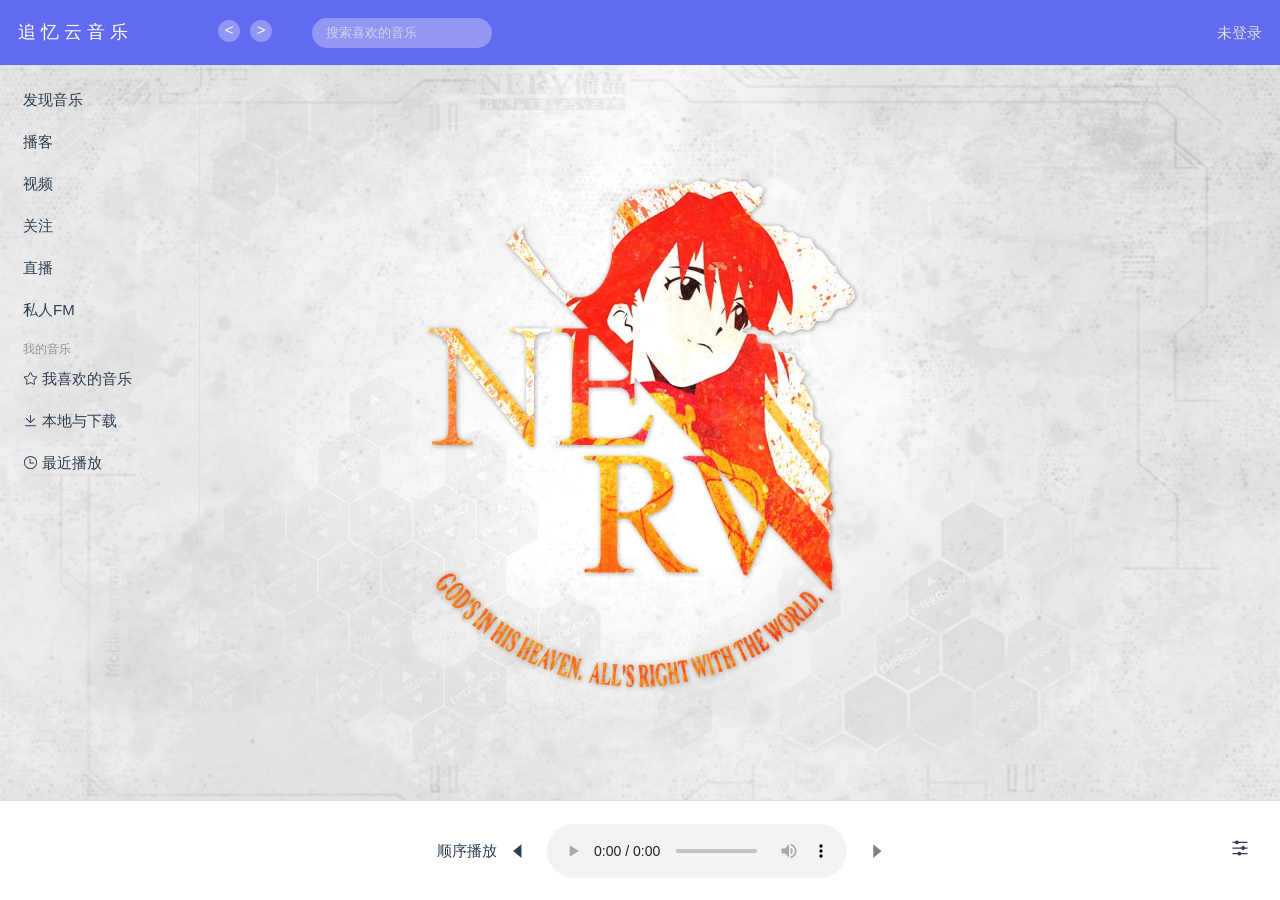
==== index.html @ d79515c3 "1234" ====
<!DOCTYPE html>
<html lang="en">
  <head>
    <meta charset="UTF-8">
    <link rel="icon" href="/favicon.ico">
    <meta name="viewport" content="width=device-width, initial-scale=1.0">
    <title>追忆云音乐</title>
    <script type="module" crossorigin src="./assets/index.6c8e39f6.js"></script>
    <link rel="stylesheet" href="./assets/index.aa2e1e93.css">
  </head>
  <body>
    <div id="app"></div>
    
  </body>
</html>
---- assets/index.aa2e1e93.css ----
@charset "UTF-8";:root{--el-color-white:#ffffff;--el-color-black:#000000;--el-color-primary-rgb:64,158,255;--el-color-success-rgb:103,194,58;--el-color-warning-rgb:230,162,60;--el-color-danger-rgb:245,108,108;--el-color-error-rgb:245,108,108;--el-color-info-rgb:144,147,153;--el-font-size-extra-large:20px;--el-font-size-large:18px;--el-font-size-medium:16px;--el-font-size-base:14px;--el-font-size-small:13px;--el-font-size-extra-small:12px;--el-font-family:"Helvetica Neue",Helvetica,"PingFang SC","Hiragino Sans GB","Microsoft YaHei","\5fae\8f6f\96c5\9ed1",Arial,sans-serif;--el-font-weight-primary:500;--el-font-line-height-primary:24px;--el-index-normal:1;--el-index-top:1000;--el-index-popper:2000;--el-border-radius-base:4px;--el-border-radius-small:2px;--el-border-radius-round:20px;--el-border-radius-circle:100%;--el-transition-duration:.3s;--el-transition-duration-fast:.2s;--el-transition-function-ease-in-out-bezier:cubic-bezier(.645, .045, .355, 1);--el-transition-function-fast-bezier:cubic-bezier(.23, 1, .32, 1);--el-transition-all:all var(--el-transition-duration) var(--el-transition-function-ease-in-out-bezier);--el-transition-fade:opacity var(--el-transition-duration) var(--el-transition-function-fast-bezier);--el-transition-md-fade:transform var(--el-transition-duration) var(--el-transition-function-fast-bezier),opacity var(--el-transition-duration) var(--el-transition-function-fast-bezier);--el-transition-fade-linear:opacity var(--el-transition-duration-fast) linear;--el-transition-border:border-color var(--el-transition-duration-fast) var(--el-transition-function-ease-in-out-bezier);--el-transition-box-shadow:box-shadow var(--el-transition-duration-fast) var(--el-transition-function-ease-in-out-bezier);--el-transition-color:color var(--el-transition-duration-fast) var(--el-transition-function-ease-in-out-bezier);--el-component-size-large:40px;--el-component-size:32px;--el-component-size-small:24px}:root{color-scheme:light;--el-color-white:#ffffff;--el-color-black:#000000;--el-color-primary:#409eff;--el-color-primary-light-3:#79bbff;--el-color-primary-light-5:#a0cfff;--el-color-primary-light-7:#c6e2ff;--el-color-primary-light-8:#d9ecff;--el-color-primary-light-9:#ecf5ff;--el-color-primary-dark-2:#337ecc;--el-color-success:#67c23a;--el-color-success-light-3:#95d475;--el-color-success-light-5:#b3e19d;--el-color-success-light-7:#d1edc4;--el-color-success-light-8:#e1f3d8;--el-color-success-light-9:#f0f9eb;--el-color-success-dark-2:#529b2e;--el-color-warning:#e6a23c;--el-color-warning-light-3:#eebe77;--el-color-warning-light-5:#f3d19e;--el-color-warning-light-7:#f8e3c5;--el-color-warning-light-8:#faecd8;--el-color-warning-light-9:#fdf6ec;--el-color-warning-dark-2:#b88230;--el-color-danger:#f56c6c;--el-color-danger-light-3:#f89898;--el-color-danger-light-5:#fab6b6;--el-color-danger-light-7:#fcd3d3;--el-color-danger-light-8:#fde2e2;--el-color-danger-light-9:#fef0f0;--el-color-danger-dark-2:#c45656;--el-color-error:#f56c6c;--el-color-error-light-3:#f89898;--el-color-error-light-5:#fab6b6;--el-color-error-light-7:#fcd3d3;--el-color-error-light-8:#fde2e2;--el-color-error-light-9:#fef0f0;--el-color-error-dark-2:#c45656;--el-color-info:#909399;--el-color-info-light-3:#b1b3b8;--el-color-info-light-5:#c8c9cc;--el-color-info-light-7:#dedfe0;--el-color-info-light-8:#e9e9eb;--el-color-info-light-9:#f4f4f5;--el-color-info-dark-2:#73767a;--el-bg-color:#ffffff;--el-bg-color-page:#f2f3f5;--el-bg-color-overlay:#ffffff;--el-text-color-primary:#303133;--el-text-color-regular:#606266;--el-text-color-secondary:#909399;--el-text-color-placeholder:#a8abb2;--el-text-color-disabled:#c0c4cc;--el-border-color:#dcdfe6;--el-border-color-light:#e4e7ed;--el-border-color-lighter:#ebeef5;--el-border-color-extra-light:#f2f6fc;--el-border-color-dark:#d4d7de;--el-border-color-darker:#cdd0d6;--el-fill-color:#f0f2f5;--el-fill-color-light:#f5f7fa;--el-fill-color-lighter:#fafafa;--el-fill-color-extra-light:#fafcff;--el-fill-color-dark:#ebedf0;--el-fill-color-darker:#e6e8eb;--el-fill-color-blank:#ffffff;--el-box-shadow:0px 12px 32px 4px rgba(0, 0, 0, .04),0px 8px 20px rgba(0, 0, 0, .08);--el-box-shadow-light:0px 0px 12px rgba(0, 0, 0, .12);--el-box-shadow-lighter:0px 0px 6px rgba(0, 0, 0, .12);--el-box-shadow-dark:0px 16px 48px 16px rgba(0, 0, 0, .08),0px 12px 32px rgba(0, 0, 0, .12),0px 8px 16px -8px rgba(0, 0, 0, .16);--el-disabled-bg-color:var(--el-fill-color-light);--el-disabled-text-color:var(--el-text-color-placeholder);--el-disabled-border-color:var(--el-border-color-light);--el-overlay-color:rgba(0, 0, 0, .8);--el-overlay-color-light:rgba(0, 0, 0, .7);--el-overlay-color-lighter:rgba(0, 0, 0, .5);--el-mask-color:rgba(255, 255, 255, .9);--el-mask-color-extra-light:rgba(255, 255, 255, .3);--el-border-width:1px;--el-border-style:solid;--el-border-color-hover:var(--el-text-color-disabled);--el-border:var(--el-border-width) var(--el-border-style) var(--el-border-color);--el-svg-monochrome-grey:var(--el-border-color)}.fade-in-linear-enter-active,.fade-in-linear-leave-active{transition:var(--el-transition-fade-linear)}.fade-in-linear-enter-from,.fade-in-linear-leave-to{opacity:0}.el-fade-in-linear-enter-active,.el-fade-in-linear-leave-active{transition:var(--el-transition-fade-linear)}.el-fade-in-linear-enter-from,.el-fade-in-linear-leave-to{opacity:0}.el-fade-in-enter-active,.el-fade-in-leave-active{transition:all var(--el-transition-duration) cubic-bezier(.55,0,.1,1)}.el-fade-in-enter-from,.el-fade-in-leave-active{opacity:0}.el-zoom-in-center-enter-active,.el-zoom-in-center-leave-active{transition:all var(--el-transition-duration) cubic-bezier(.55,0,.1,1)}.el-zoom-in-center-enter-from,.el-zoom-in-center-leave-active{opacity:0;transform:scaleX(0)}.el-zoom-in-top-enter-active,.el-zoom-in-top-leave-active{opacity:1;transform:scaleY(1);transition:var(--el-transition-md-fade);transform-origin:center top}.el-zoom-in-top-enter-active[data-popper-placement^=top],.el-zoom-in-top-leave-active[data-popper-placement^=top]{transform-origin:center bottom}.el-zoom-in-top-enter-from,.el-zoom-in-top-leave-active{opacity:0;transform:scaleY(0)}.el-zoom-in-bottom-enter-active,.el-zoom-in-bottom-leave-active{opacity:1;transform:scaleY(1);transition:var(--el-transition-md-fade);transform-origin:center bottom}.el-zoom-in-bottom-enter-from,.el-zoom-in-bottom-leave-active{opacity:0;transform:scaleY(0)}.el-zoom-in-left-enter-active,.el-zoom-in-left-leave-active{opacity:1;transform:scale(1);transition:var(--el-transition-md-fade);transform-origin:top left}.el-zoom-in-left-enter-from,.el-zoom-in-left-leave-active{opacity:0;transform:scale(.45)}.collapse-transition{transition:var(--el-transition-duration) height ease-in-out,var(--el-transition-duration) padding-top ease-in-out,var(--el-transition-duration) padding-bottom ease-in-out}.el-collapse-transition-enter-active,.el-collapse-transition-leave-active{transition:var(--el-transition-duration) max-height ease-in-out,var(--el-transition-duration) padding-top ease-in-out,var(--el-transition-duration) padding-bottom ease-in-out}.horizontal-collapse-transition{transition:var(--el-transition-duration) width ease-in-out,var(--el-transition-duration) padding-left ease-in-out,var(--el-transition-duration) padding-right ease-in-out}.el-list-enter-active,.el-list-leave-active{transition:all 1s}.el-list-enter-from,.el-list-leave-to{opacity:0;transform:translateY(-30px)}.el-list-leave-active{position:absolute!important}.el-opacity-transition{transition:opacity var(--el-transition-duration) cubic-bezier(.55,0,.1,1)}.el-icon-loading{-webkit-animation:rotating 2s linear infinite;animation:rotating 2s linear infinite}.el-icon--right{margin-left:5px}.el-icon--left{margin-right:5px}@-webkit-keyframes rotating{0%{transform:rotate(0)}to{transform:rotate(360deg)}}@keyframes rotating{0%{transform:rotate(0)}to{transform:rotate(360deg)}}.el-icon{--color:inherit;height:1em;width:1em;line-height:1em;display:inline-flex;justify-content:center;align-items:center;position:relative;fill:currentColor;color:var(--color);font-size:inherit}.el-icon.is-loading{-webkit-animation:rotating 2s linear infinite;animation:rotating 2s linear infinite}.el-icon svg{height:1em;width:1em}.el-affix--fixed{position:fixed}.el-alert{--el-alert-padding:8px 16px;--el-alert-border-radius-base:var(--el-border-radius-base);--el-alert-title-font-size:13px;--el-alert-description-font-size:12px;--el-alert-close-font-size:12px;--el-alert-close-customed-font-size:13px;--el-alert-icon-size:16px;--el-alert-icon-large-size:28px;width:100%;padding:var(--el-alert-padding);margin:0;box-sizing:border-box;border-radius:var(--el-alert-border-radius-base);position:relative;background-color:var(--el-color-white);overflow:hidden;opacity:1;display:flex;align-items:center;transition:opacity var(--el-transition-duration-fast)}.el-alert.is-light .el-alert__close-btn{color:var(--el-text-color-placeholder)}.el-alert.is-dark .el-alert__close-btn,.el-alert.is-dark .el-alert__description{color:var(--el-color-white)}.el-alert.is-center{justify-content:center}.el-alert--success{--el-alert-bg-color:var(--el-color-success-light-9)}.el-alert--success.is-light{background-color:var(--el-alert-bg-color);color:var(--el-color-success)}.el-alert--success.is-light .el-alert__description{color:var(--el-color-success)}.el-alert--success.is-dark{background-color:var(--el-color-success);color:var(--el-color-white)}.el-alert--info{--el-alert-bg-color:var(--el-color-info-light-9)}.el-alert--info.is-light{background-color:var(--el-alert-bg-color);color:var(--el-color-info)}.el-alert--info.is-light .el-alert__description{color:var(--el-color-info)}.el-alert--info.is-dark{background-color:var(--el-color-info);color:var(--el-color-white)}.el-alert--warning{--el-alert-bg-color:var(--el-color-warning-light-9)}.el-alert--warning.is-light{background-color:var(--el-alert-bg-color);color:var(--el-color-warning)}.el-alert--warning.is-light .el-alert__description{color:var(--el-color-warning)}.el-alert--warning.is-dark{background-color:var(--el-color-warning);color:var(--el-color-white)}.el-alert--error{--el-alert-bg-color:var(--el-color-error-light-9)}.el-alert--error.is-light{background-color:var(--el-alert-bg-color);color:var(--el-color-error)}.el-alert--error.is-light .el-alert__description{color:var(--el-color-error)}.el-alert--error.is-dark{background-color:var(--el-color-error);color:var(--el-color-white)}.el-alert__content{display:table-cell;padding:0 8px}.el-alert .el-alert__icon{font-size:var(--el-alert-icon-size);width:var(--el-alert-icon-size)}.el-alert .el-alert__icon.is-big{font-size:var(--el-alert-icon-large-size);width:var(--el-alert-icon-large-size)}.el-alert__title{font-size:var(--el-alert-title-font-size);line-height:18px;vertical-align:text-top}.el-alert__title.is-bold{font-weight:700}.el-alert .el-alert__description{font-size:var(--el-alert-description-font-size);margin:5px 0 0}.el-alert .el-alert__close-btn{font-size:var(--el-alert-close-font-size);opacity:1;position:absolute;top:12px;right:15px;cursor:pointer}.el-alert .el-alert__close-btn.is-customed{font-style:normal;font-size:var(--el-alert-close-customed-font-size);top:9px}.el-alert-fade-enter-from,.el-alert-fade-leave-active{opacity:0}.el-aside{overflow:auto;box-sizing:border-box;flex-shrink:0;width:var(--el-aside-width,300px)}.el-autocomplete{position:relative;display:inline-block}.el-autocomplete__popper.el-popper{background:var(--el-bg-color-overlay);border:1px solid var(--el-border-color-light);box-shadow:var(--el-box-shadow-light)}.el-autocomplete__popper.el-popper .el-popper__arrow:before{border:1px solid var(--el-border-color-light)}.el-autocomplete__popper.el-popper[data-popper-placement^=top] .el-popper__arrow:before{border-top-color:transparent;border-left-color:transparent}.el-autocomplete__popper.el-popper[data-popper-placement^=bottom] .el-popper__arrow:before{border-bottom-color:transparent;border-right-color:transparent}.el-autocomplete__popper.el-popper[data-popper-placement^=left] .el-popper__arrow:before{border-left-color:transparent;border-bottom-color:transparent}.el-autocomplete__popper.el-popper[data-popper-placement^=right] .el-popper__arrow:before{border-right-color:transparent;border-top-color:transparent}.el-autocomplete-suggestion{border-radius:var(--el-border-radius-base);box-sizing:border-box}.el-autocomplete-suggestion__wrap{max-height:280px;padding:10px 0;box-sizing:border-box}.el-autocomplete-suggestion__list{margin:0;padding:0}.el-autocomplete-suggestion li{padding:0 20px;margin:0;line-height:34px;cursor:pointer;color:var(--el-text-color-regular);font-size:var(--el-font-size-base);list-style:none;text-align:left;white-space:nowrap;overflow:hidden;text-overflow:ellipsis}.el-autocomplete-suggestion li:hover,.el-autocomplete-suggestion li.highlighted{background-color:var(--el-fill-color-light)}.el-autocomplete-suggestion li.divider{margin-top:6px;border-top:1px solid var(--el-color-black)}.el-autocomplete-suggestion li.divider:last-child{margin-bottom:-6px}.el-autocomplete-suggestion.is-loading li{text-align:center;height:100px;line-height:100px;font-size:20px;color:var(--el-text-color-secondary)}.el-autocomplete-suggestion.is-loading li:after{display:inline-block;content:"";height:100%;vertical-align:middle}.el-autocomplete-suggestion.is-loading li:hover{background-color:var(--el-bg-color-overlay)}.el-autocomplete-suggestion.is-loading .el-icon-loading{vertical-align:middle}.el-avatar{--el-avatar-text-color:var(--el-color-white);--el-avatar-bg-color:var(--el-text-color-disabled);--el-avatar-text-size:14px;--el-avatar-icon-size:18px;--el-avatar-border-radius:var(--el-border-radius-base);--el-avatar-size-large:56px;--el-avatar-size-small:24px;--el-avatar-size:40px;display:inline-flex;justify-content:center;align-items:center;box-sizing:border-box;text-align:center;overflow:hidden;color:var(--el-avatar-text-color);background:var(--el-avatar-bg-color);width:var(--el-avatar-size);height:var(--el-avatar-size);font-size:var(--el-avatar-text-size)}.el-avatar>img{display:block;height:100%}.el-avatar--circle{border-radius:50%}.el-avatar--square{border-radius:var(--el-avatar-border-radius)}.el-avatar--icon{font-size:var(--el-avatar-icon-size)}.el-avatar--small{--el-avatar-size:24px}.el-avatar--large{--el-avatar-size:56px}.el-backtop{--el-backtop-bg-color:var(--el-bg-color-overlay);--el-backtop-text-color:var(--el-color-primary);--el-backtop-hover-bg-color:var(--el-border-color-extra-light);position:fixed;background-color:var(--el-backtop-bg-color);width:40px;height:40px;border-radius:50%;color:var(--el-backtop-text-color);display:flex;align-items:center;justify-content:center;font-size:20px;box-shadow:var(--el-box-shadow-lighter);cursor:pointer;z-index:5}.el-backtop:hover{background-color:var(--el-backtop-hover-bg-color)}.el-backtop__icon{font-size:20px}.el-badge{--el-badge-bg-color:var(--el-color-danger);--el-badge-radius:10px;--el-badge-font-size:12px;--el-badge-padding:6px;--el-badge-size:18px;position:relative;vertical-align:middle;display:inline-block}.el-badge__content{background-color:var(--el-badge-bg-color);border-radius:var(--el-badge-radius);color:var(--el-color-white);display:inline-flex;justify-content:center;align-items:center;font-size:var(--el-badge-font-size);height:var(--el-badge-size);padding:0 var(--el-badge-padding);white-space:nowrap;border:1px solid var(--el-bg-color)}.el-badge__content.is-fixed{position:absolute;top:0;right:calc(1px + var(--el-badge-size)/ 2);transform:translateY(-50%) translate(100%)}.el-badge__content.is-fixed.is-dot{right:5px}.el-badge__content.is-dot{height:8px;width:8px;padding:0;right:0;border-radius:50%}.el-badge__content--primary{background-color:var(--el-color-primary)}.el-badge__content--success{background-color:var(--el-color-success)}.el-badge__content--warning{background-color:var(--el-color-warning)}.el-badge__content--info{background-color:var(--el-color-info)}.el-badge__content--danger{background-color:var(--el-color-danger)}.el-breadcrumb{font-size:14px;line-height:1}.el-breadcrumb:after,.el-breadcrumb:before{display:table;content:""}.el-breadcrumb:after{clear:both}.el-breadcrumb__separator{margin:0 9px;font-weight:700;color:var(--el-text-color-placeholder)}.el-breadcrumb__separator.el-icon{margin:0 6px;font-weight:400}.el-breadcrumb__separator.el-icon svg{vertical-align:middle}.el-breadcrumb__item{float:left;display:flex;align-items:center}.el-breadcrumb__inner{color:var(--el-text-color-regular)}.el-breadcrumb__inner a,.el-breadcrumb__inner.is-link{font-weight:700;text-decoration:none;transition:var(--el-transition-color);color:var(--el-text-color-primary)}.el-breadcrumb__inner a:hover,.el-breadcrumb__inner.is-link:hover{color:var(--el-color-primary);cursor:pointer}.el-breadcrumb__item:last-child .el-breadcrumb__inner,.el-breadcrumb__item:last-child .el-breadcrumb__inner a,.el-breadcrumb__item:last-child .el-breadcrumb__inner a:hover,.el-breadcrumb__item:last-child .el-breadcrumb__inner:hover{font-weight:400;color:var(--el-text-color-regular);cursor:text}.el-breadcrumb__item:last-child .el-breadcrumb__separator{display:none}.el-button-group{display:inline-block;vertical-align:middle}.el-button-group:after,.el-button-group:before{display:table;content:""}.el-button-group:after{clear:both}.el-button-group>.el-button{float:left;position:relative}.el-button-group>.el-button+.el-button{margin-left:0}.el-button-group>.el-button:first-child{border-top-right-radius:0;border-bottom-right-radius:0}.el-button-group>.el-button:last-child{border-top-left-radius:0;border-bottom-left-radius:0}.el-button-group>.el-button:first-child:last-child{border-top-right-radius:var(--el-border-radius-base);border-bottom-right-radius:var(--el-border-radius-base);border-top-left-radius:var(--el-border-radius-base);border-bottom-left-radius:var(--el-border-radius-base)}.el-button-group>.el-button:first-child:last-child.is-round{border-radius:var(--el-border-radius-round)}.el-button-group>.el-button:first-child:last-child.is-circle{border-radius:50%}.el-button-group>.el-button:not(:first-child):not(:last-child){border-radius:0}.el-button-group>.el-button:not(:last-child){margin-right:-1px}.el-button-group>.el-button:active,.el-button-group>.el-button:focus,.el-button-group>.el-button:hover{z-index:1}.el-button-group>.el-button.is-active{z-index:1}.el-button-group>.el-dropdown>.el-button{border-top-left-radius:0;border-bottom-left-radius:0;border-left-color:var(--el-button-divide-border-color)}.el-button-group .el-button--primary:first-child{border-right-color:var(--el-button-divide-border-color)}.el-button-group .el-button--primary:last-child{border-left-color:var(--el-button-divide-border-color)}.el-button-group .el-button--primary:not(:first-child):not(:last-child){border-left-color:var(--el-button-divide-border-color);border-right-color:var(--el-button-divide-border-color)}.el-button-group .el-button--success:first-child{border-right-color:var(--el-button-divide-border-color)}.el-button-group .el-button--success:last-child{border-left-color:var(--el-button-divide-border-color)}.el-button-group .el-button--success:not(:first-child):not(:last-child){border-left-color:var(--el-button-divide-border-color);border-right-color:var(--el-button-divide-border-color)}.el-button-group .el-button--warning:first-child{border-right-color:var(--el-button-divide-border-color)}.el-button-group .el-button--warning:last-child{border-left-color:var(--el-button-divide-border-color)}.el-button-group .el-button--warning:not(:first-child):not(:last-child){border-left-color:var(--el-button-divide-border-color);border-right-color:var(--el-button-divide-border-color)}.el-button-group .el-button--danger:first-child{border-right-color:var(--el-button-divide-border-color)}.el-button-group .el-button--danger:last-child{border-left-color:var(--el-button-divide-border-color)}.el-button-group .el-button--danger:not(:first-child):not(:last-child){border-left-color:var(--el-button-divide-border-color);border-right-color:var(--el-button-divide-border-color)}.el-button-group .el-button--info:first-child{border-right-color:var(--el-button-divide-border-color)}.el-button-group .el-button--info:last-child{border-left-color:var(--el-button-divide-border-color)}.el-button-group .el-button--info:not(:first-child):not(:last-child){border-left-color:var(--el-button-divide-border-color);border-right-color:var(--el-button-divide-border-color)}.el-button{--el-button-font-weight:var(--el-font-weight-primary);--el-button-border-color:var(--el-border-color);--el-button-bg-color:var(--el-fill-color-blank);--el-button-text-color:var(--el-text-color-regular);--el-button-disabled-text-color:var(--el-disabled-text-color);--el-button-disabled-bg-color:var(--el-fill-color-blank);--el-button-disabled-border-color:var(--el-border-color-light);--el-button-divide-border-color:rgba(255, 255, 255, .5);--el-button-hover-text-color:var(--el-color-primary);--el-button-hover-bg-color:var(--el-color-primary-light-9);--el-button-hover-border-color:var(--el-color-primary-light-7);--el-button-active-text-color:var(--el-button-hover-text-color);--el-button-active-border-color:var(--el-color-primary);--el-button-active-bg-color:var(--el-button-hover-bg-color);--el-button-outline-color:var(--el-color-primary-light-5);--el-button-hover-link-text-color:var(--el-color-info);--el-button-active-color:var(--el-text-color-primary)}.el-button{display:inline-flex;justify-content:center;align-items:center;line-height:1;height:32px;white-space:nowrap;cursor:pointer;color:var(--el-button-text-color);text-align:center;box-sizing:border-box;outline:0;transition:.1s;font-weight:var(--el-button-font-weight);-webkit-user-select:none;-moz-user-select:none;-ms-user-select:none;user-select:none;vertical-align:middle;-webkit-appearance:none;background-color:var(--el-button-bg-color);border:var(--el-border);border-color:var(--el-button-border-color);padding:8px 15px;font-size:var(--el-font-size-base);border-radius:var(--el-border-radius-base)}.el-button:focus,.el-button:hover{color:var(--el-button-hover-text-color);border-color:var(--el-button-hover-border-color);background-color:var(--el-button-hover-bg-color);outline:0}.el-button:active{color:var(--el-button-active-text-color);border-color:var(--el-button-active-border-color);background-color:var(--el-button-active-bg-color);outline:0}.el-button:focus-visible{outline:2px solid var(--el-button-outline-color);outline-offset:1px}.el-button>span{display:inline-flex;align-items:center}.el-button+.el-button{margin-left:12px}.el-button.is-round{padding:8px 15px}.el-button::-moz-focus-inner{border:0}.el-button [class*=el-icon]+span{margin-left:6px}.el-button [class*=el-icon] svg{vertical-align:bottom}.el-button.is-plain{--el-button-hover-text-color:var(--el-color-primary);--el-button-hover-bg-color:var(--el-fill-color-blank);--el-button-hover-border-color:var(--el-color-primary)}.el-button.is-active{color:var(--el-button-active-text-color);border-color:var(--el-button-active-border-color);background-color:var(--el-button-active-bg-color);outline:0}.el-button.is-disabled,.el-button.is-disabled:focus,.el-button.is-disabled:hover{color:var(--el-button-disabled-text-color);cursor:not-allowed;background-image:none;background-color:var(--el-button-disabled-bg-color);border-color:var(--el-button-disabled-border-color)}.el-button.is-loading{position:relative;pointer-events:none}.el-button.is-loading:before{z-index:1;pointer-events:none;content:"";position:absolute;left:-1px;top:-1px;right:-1px;bottom:-1px;border-radius:inherit;background-color:var(--el-mask-color-extra-light)}.el-button.is-round{border-radius:var(--el-border-radius-round)}.el-button.is-circle{border-radius:50%;padding:8px}.el-button.is-text{color:var(--el-button-text-color);border:0 solid transparent;background-color:transparent}.el-button.is-text.is-disabled{color:var(--el-button-disabled-text-color);background-color:transparent!important}.el-button.is-text:not(.is-disabled):focus,.el-button.is-text:not(.is-disabled):hover{background-color:var(--el-fill-color-light)}.el-button.is-text:not(.is-disabled):focus-visible{outline:2px solid var(--el-button-outline-color);outline-offset:1px}.el-button.is-text:not(.is-disabled):active{background-color:var(--el-fill-color)}.el-button.is-text:not(.is-disabled).is-has-bg{background-color:var(--el-fill-color-light)}.el-button.is-text:not(.is-disabled).is-has-bg:focus,.el-button.is-text:not(.is-disabled).is-has-bg:hover{background-color:var(--el-fill-color)}.el-button.is-text:not(.is-disabled).is-has-bg:active{background-color:var(--el-fill-color-dark)}.el-button__text--expand{letter-spacing:.3em;margin-right:-.3em}.el-button.is-link{border-color:transparent;color:var(--el-button-text-color);background:0 0;padding:2px;height:auto}.el-button.is-link:focus,.el-button.is-link:hover{color:var(--el-button-hover-link-text-color)}.el-button.is-link.is-disabled{color:var(--el-button-disabled-text-color);background-color:transparent!important;border-color:transparent!important}.el-button.is-link:not(.is-disabled):focus,.el-button.is-link:not(.is-disabled):hover{border-color:transparent;background-color:transparent}.el-button.is-link:not(.is-disabled):active{color:var(--el-button-active-color);border-color:transparent;background-color:transparent}.el-button--text{border-color:transparent;background:0 0;color:var(--el-color-primary);padding-left:0;padding-right:0}.el-button--text.is-disabled{color:var(--el-button-disabled-text-color);background-color:transparent!important;border-color:transparent!important}.el-button--text:not(.is-disabled):focus,.el-button--text:not(.is-disabled):hover{color:var(--el-color-primary-light-3);border-color:transparent;background-color:transparent}.el-button--text:not(.is-disabled):active{color:var(--el-color-primary-dark-2);border-color:transparent;background-color:transparent}.el-button__link--expand{letter-spacing:.3em;margin-right:-.3em}.el-button--primary{--el-button-text-color:var(--el-color-white);--el-button-bg-color:var(--el-color-primary);--el-button-border-color:var(--el-color-primary);--el-button-outline-color:var(--el-color-primary-light-5);--el-button-active-color:var(--el-color-primary-dark-2);--el-button-hover-text-color:var(--el-color-white);--el-button-hover-link-text-color:var(--el-color-primary-light-5);--el-button-hover-bg-color:var(--el-color-primary-light-3);--el-button-hover-border-color:var(--el-color-primary-light-3);--el-button-active-bg-color:var(--el-color-primary-dark-2);--el-button-active-border-color:var(--el-color-primary-dark-2);--el-button-disabled-text-color:var(--el-color-white);--el-button-disabled-bg-color:var(--el-color-primary-light-5);--el-button-disabled-border-color:var(--el-color-primary-light-5)}.el-button--primary.is-link,.el-button--primary.is-plain,.el-button--primary.is-text{--el-button-text-color:var(--el-color-primary);--el-button-bg-color:var(--el-color-primary-light-9);--el-button-border-color:var(--el-color-primary-light-5);--el-button-hover-text-color:var(--el-color-white);--el-button-hover-bg-color:var(--el-color-primary);--el-button-hover-border-color:var(--el-color-primary);--el-button-active-text-color:var(--el-color-white)}.el-button--primary.is-link.is-disabled,.el-button--primary.is-link.is-disabled:active,.el-button--primary.is-link.is-disabled:focus,.el-button--primary.is-link.is-disabled:hover,.el-button--primary.is-plain.is-disabled,.el-button--primary.is-plain.is-disabled:active,.el-button--primary.is-plain.is-disabled:focus,.el-button--primary.is-plain.is-disabled:hover,.el-button--primary.is-text.is-disabled,.el-button--primary.is-text.is-disabled:active,.el-button--primary.is-text.is-disabled:focus,.el-button--primary.is-text.is-disabled:hover{color:var(--el-color-primary-light-5);background-color:var(--el-color-primary-light-9);border-color:var(--el-color-primary-light-8)}.el-button--success{--el-button-text-color:var(--el-color-white);--el-button-bg-color:var(--el-color-success);--el-button-border-color:var(--el-color-success);--el-button-outline-color:var(--el-color-success-light-5);--el-button-active-color:var(--el-color-success-dark-2);--el-button-hover-text-color:var(--el-color-white);--el-button-hover-link-text-color:var(--el-color-success-light-5);--el-button-hover-bg-color:var(--el-color-success-light-3);--el-button-hover-border-color:var(--el-color-success-light-3);--el-button-active-bg-color:var(--el-color-success-dark-2);--el-button-active-border-color:var(--el-color-success-dark-2);--el-button-disabled-text-color:var(--el-color-white);--el-button-disabled-bg-color:var(--el-color-success-light-5);--el-button-disabled-border-color:var(--el-color-success-light-5)}.el-button--success.is-link,.el-button--success.is-plain,.el-button--success.is-text{--el-button-text-color:var(--el-color-success);--el-button-bg-color:var(--el-color-success-light-9);--el-button-border-color:var(--el-color-success-light-5);--el-button-hover-text-color:var(--el-color-white);--el-button-hover-bg-color:var(--el-color-success);--el-button-hover-border-color:var(--el-color-success);--el-button-active-text-color:var(--el-color-white)}.el-button--success.is-link.is-disabled,.el-button--success.is-link.is-disabled:active,.el-button--success.is-link.is-disabled:focus,.el-button--success.is-link.is-disabled:hover,.el-button--success.is-plain.is-disabled,.el-button--success.is-plain.is-disabled:active,.el-button--success.is-plain.is-disabled:focus,.el-button--success.is-plain.is-disabled:hover,.el-button--success.is-text.is-disabled,.el-button--success.is-text.is-disabled:active,.el-button--success.is-text.is-disabled:focus,.el-button--success.is-text.is-disabled:hover{color:var(--el-color-success-light-5);background-color:var(--el-color-success-light-9);border-color:var(--el-color-success-light-8)}.el-button--warning{--el-button-text-color:var(--el-color-white);--el-button-bg-color:var(--el-color-warning);--el-button-border-color:var(--el-color-warning);--el-button-outline-color:var(--el-color-warning-light-5);--el-button-active-color:var(--el-color-warning-dark-2);--el-button-hover-text-color:var(--el-color-white);--el-button-hover-link-text-color:var(--el-color-warning-light-5);--el-button-hover-bg-color:var(--el-color-warning-light-3);--el-button-hover-border-color:var(--el-color-warning-light-3);--el-button-active-bg-color:var(--el-color-warning-dark-2);--el-button-active-border-color:var(--el-color-warning-dark-2);--el-button-disabled-text-color:var(--el-color-white);--el-button-disabled-bg-color:var(--el-color-warning-light-5);--el-button-disabled-border-color:var(--el-color-warning-light-5)}.el-button--warning.is-link,.el-button--warning.is-plain,.el-button--warning.is-text{--el-button-text-color:var(--el-color-warning);--el-button-bg-color:var(--el-color-warning-light-9);--el-button-border-color:var(--el-color-warning-light-5);--el-button-hover-text-color:var(--el-color-white);--el-button-hover-bg-color:var(--el-color-warning);--el-button-hover-border-color:var(--el-color-warning);--el-button-active-text-color:var(--el-color-white)}.el-button--warning.is-link.is-disabled,.el-button--warning.is-link.is-disabled:active,.el-button--warning.is-link.is-disabled:focus,.el-button--warning.is-link.is-disabled:hover,.el-button--warning.is-plain.is-disabled,.el-button--warning.is-plain.is-disabled:active,.el-button--warning.is-plain.is-disabled:focus,.el-button--warning.is-plain.is-disabled:hover,.el-button--warning.is-text.is-disabled,.el-button--warning.is-text.is-disabled:active,.el-button--warning.is-text.is-disabled:focus,.el-button--warning.is-text.is-disabled:hover{color:var(--el-color-warning-light-5);background-color:var(--el-color-warning-light-9);border-color:var(--el-color-warning-light-8)}.el-button--danger{--el-button-text-color:var(--el-color-white);--el-button-bg-color:var(--el-color-danger);--el-button-border-color:var(--el-color-danger);--el-button-outline-color:var(--el-color-danger-light-5);--el-button-active-color:var(--el-color-danger-dark-2);--el-button-hover-text-color:var(--el-color-white);--el-button-hover-link-text-color:var(--el-color-danger-light-5);--el-button-hover-bg-color:var(--el-color-danger-light-3);--el-button-hover-border-color:var(--el-color-danger-light-3);--el-button-active-bg-color:var(--el-color-danger-dark-2);--el-button-active-border-color:var(--el-color-danger-dark-2);--el-button-disabled-text-color:var(--el-color-white);--el-button-disabled-bg-color:var(--el-color-danger-light-5);--el-button-disabled-border-color:var(--el-color-danger-light-5)}.el-button--danger.is-link,.el-button--danger.is-plain,.el-button--danger.is-text{--el-button-text-color:var(--el-color-danger);--el-button-bg-color:var(--el-color-danger-light-9);--el-button-border-color:var(--el-color-danger-light-5);--el-button-hover-text-color:var(--el-color-white);--el-button-hover-bg-color:var(--el-color-danger);--el-button-hover-border-color:var(--el-color-danger);--el-button-active-text-color:var(--el-color-white)}.el-button--danger.is-link.is-disabled,.el-button--danger.is-link.is-disabled:active,.el-button--danger.is-link.is-disabled:focus,.el-button--danger.is-link.is-disabled:hover,.el-button--danger.is-plain.is-disabled,.el-button--danger.is-plain.is-disabled:active,.el-button--danger.is-plain.is-disabled:focus,.el-button--danger.is-plain.is-disabled:hover,.el-button--danger.is-text.is-disabled,.el-button--danger.is-text.is-disabled:active,.el-button--danger.is-text.is-disabled:focus,.el-button--danger.is-text.is-disabled:hover{color:var(--el-color-danger-light-5);background-color:var(--el-color-danger-light-9);border-color:var(--el-color-danger-light-8)}.el-button--info{--el-button-text-color:var(--el-color-white);--el-button-bg-color:var(--el-color-info);--el-button-border-color:var(--el-color-info);--el-button-outline-color:var(--el-color-info-light-5);--el-button-active-color:var(--el-color-info-dark-2);--el-button-hover-text-color:var(--el-color-white);--el-button-hover-link-text-color:var(--el-color-info-light-5);--el-button-hover-bg-color:var(--el-color-info-light-3);--el-button-hover-border-color:var(--el-color-info-light-3);--el-button-active-bg-color:var(--el-color-info-dark-2);--el-button-active-border-color:var(--el-color-info-dark-2);--el-button-disabled-text-color:var(--el-color-white);--el-button-disabled-bg-color:var(--el-color-info-light-5);--el-button-disabled-border-color:var(--el-color-info-light-5)}.el-button--info.is-link,.el-button--info.is-plain,.el-button--info.is-text{--el-button-text-color:var(--el-color-info);--el-button-bg-color:var(--el-color-info-light-9);--el-button-border-color:var(--el-color-info-light-5);--el-button-hover-text-color:var(--el-color-white);--el-button-hover-bg-color:var(--el-color-info);--el-button-hover-border-color:var(--el-color-info);--el-button-active-text-color:var(--el-color-white)}.el-button--info.is-link.is-disabled,.el-button--info.is-link.is-disabled:active,.el-button--info.is-link.is-disabled:focus,.el-button--info.is-link.is-disabled:hover,.el-button--info.is-plain.is-disabled,.el-button--info.is-plain.is-disabled:active,.el-button--info.is-plain.is-disabled:focus,.el-button--info.is-plain.is-disabled:hover,.el-button--info.is-text.is-disabled,.el-button--info.is-text.is-disabled:active,.el-button--info.is-text.is-disabled:focus,.el-button--info.is-text.is-disabled:hover{color:var(--el-color-info-light-5);background-color:var(--el-color-info-light-9);border-color:var(--el-color-info-light-8)}.el-button--large{--el-button-size:40px;height:var(--el-button-size);padding:12px 19px;font-size:var(--el-font-size-base);border-radius:var(--el-border-radius-base)}.el-button--large [class*=el-icon]+span{margin-left:8px}.el-button--large.is-round{padding:12px 19px}.el-button--large.is-circle{width:var(--el-button-size);padding:12px}.el-button--small{--el-button-size:24px;height:var(--el-button-size);padding:5px 11px;font-size:12px;border-radius:calc(var(--el-border-radius-base) - 1px)}.el-button--small [class*=el-icon]+span{margin-left:4px}.el-button--small.is-round{padding:5px 11px}.el-button--small.is-circle{width:var(--el-button-size);padding:5px}.el-calendar{--el-calendar-border:var(--el-table-border, 1px solid var(--el-border-color-lighter));--el-calendar-header-border-bottom:var(--el-calendar-border);--el-calendar-selected-bg-color:var(--el-color-primary-light-9);--el-calendar-cell-width:85px;background-color:var(--el-fill-color-blank)}.el-calendar__header{display:flex;justify-content:space-between;padding:12px 20px;border-bottom:var(--el-calendar-header-border-bottom)}.el-calendar__title{color:var(--el-text-color);align-self:center}.el-calendar__body{padding:12px 20px 35px}.el-calendar-table{table-layout:fixed;width:100%}.el-calendar-table thead th{padding:12px 0;color:var(--el-text-color-regular);font-weight:400}.el-calendar-table:not(.is-range) td.next,.el-calendar-table:not(.is-range) td.prev{color:var(--el-text-color-placeholder)}.el-calendar-table td{border-bottom:var(--el-calendar-border);border-right:var(--el-calendar-border);vertical-align:top;transition:background-color var(--el-transition-duration-fast) ease}.el-calendar-table td.is-selected{background-color:var(--el-calendar-selected-bg-color)}.el-calendar-table td.is-today{color:var(--el-color-primary)}.el-calendar-table tr:first-child td{border-top:var(--el-calendar-border)}.el-calendar-table tr td:first-child{border-left:var(--el-calendar-border)}.el-calendar-table tr.el-calendar-table__row--hide-border td{border-top:none}.el-calendar-table .el-calendar-day{box-sizing:border-box;padding:8px;height:var(--el-calendar-cell-width)}.el-calendar-table .el-calendar-day:hover{cursor:pointer;background-color:var(--el-calendar-selected-bg-color)}.el-card{--el-card-border-color:var(--el-border-color-light);--el-card-border-radius:4px;--el-card-padding:20px;--el-card-bg-color:var(--el-fill-color-blank)}.el-card{border-radius:var(--el-card-border-radius);border:1px solid var(--el-card-border-color);background-color:var(--el-card-bg-color);overflow:hidden;color:var(--el-text-color-primary);transition:var(--el-transition-duration)}.el-card.is-always-shadow{box-shadow:var(--el-box-shadow-light)}.el-card.is-hover-shadow:focus,.el-card.is-hover-shadow:hover{box-shadow:var(--el-box-shadow-light)}.el-card__header{padding:calc(var(--el-card-padding) - 2px) var(--el-card-padding);border-bottom:1px solid var(--el-card-border-color);box-sizing:border-box}.el-card__body{padding:var(--el-card-padding)}.el-carousel__item{position:absolute;top:0;left:0;width:100%;height:100%;display:inline-block;overflow:hidden;z-index:calc(var(--el-index-normal) - 1)}.el-carousel__item.is-active{z-index:calc(var(--el-index-normal) - 1)}.el-carousel__item.is-animating{transition:transform .4s ease-in-out}.el-carousel__item--card{width:50%;transition:transform .4s ease-in-out}.el-carousel__item--card.is-in-stage{cursor:pointer;z-index:var(--el-index-normal)}.el-carousel__item--card.is-in-stage.is-hover .el-carousel__mask,.el-carousel__item--card.is-in-stage:hover .el-carousel__mask{opacity:.12}.el-carousel__item--card.is-active{z-index:calc(var(--el-index-normal) + 1)}.el-carousel__mask{position:absolute;width:100%;height:100%;top:0;left:0;background-color:var(--el-color-white);opacity:.24;transition:var(--el-transition-duration-fast)}.el-carousel{--el-carousel-arrow-font-size:12px;--el-carousel-arrow-size:36px;--el-carousel-arrow-background:rgba(31, 45, 61, .11);--el-carousel-arrow-hover-background:rgba(31, 45, 61, .23);--el-carousel-indicator-width:30px;--el-carousel-indicator-height:2px;--el-carousel-indicator-padding-horizontal:4px;--el-carousel-indicator-padding-vertical:12px;--el-carousel-indicator-out-color:var(--el-border-color-hover);position:relative}.el-carousel--horizontal{overflow-x:hidden}.el-carousel--vertical{overflow-y:hidden}.el-carousel__container{position:relative;height:300px}.el-carousel__arrow{border:none;outline:0;padding:0;margin:0;height:var(--el-carousel-arrow-size);width:var(--el-carousel-arrow-size);cursor:pointer;transition:var(--el-transition-duration);border-radius:50%;background-color:var(--el-carousel-arrow-background);color:#fff;position:absolute;top:50%;z-index:10;transform:translateY(-50%);text-align:center;font-size:var(--el-carousel-arrow-font-size);display:inline-flex;justify-content:center;align-items:center}.el-carousel__arrow--left{left:16px}.el-carousel__arrow--right{right:16px}.el-carousel__arrow:hover{background-color:var(--el-carousel-arrow-hover-background)}.el-carousel__arrow i{cursor:pointer}.el-carousel__indicators{position:absolute;list-style:none;margin:0;padding:0;z-index:calc(var(--el-index-normal) + 1)}.el-carousel__indicators--horizontal{bottom:0;left:50%;transform:translate(-50%)}.el-carousel__indicators--vertical{right:0;top:50%;transform:translateY(-50%)}.el-carousel__indicators--outside{bottom:calc(var(--el-carousel-indicator-height) + var(--el-carousel-indicator-padding-vertical) * 2);text-align:center;position:static;transform:none}.el-carousel__indicators--outside .el-carousel__indicator:hover button{opacity:.64}.el-carousel__indicators--outside button{background-color:var(--el-carousel-indicator-out-color);opacity:.24}.el-carousel__indicators--labels{left:0;right:0;transform:none;text-align:center}.el-carousel__indicators--labels .el-carousel__button{height:auto;width:auto;padding:2px 18px;font-size:12px}.el-carousel__indicators--labels .el-carousel__indicator{padding:6px 4px}.el-carousel__indicator{background-color:transparent;cursor:pointer}.el-carousel__indicator:hover button{opacity:.72}.el-carousel__indicator--horizontal{display:inline-block;padding:var(--el-carousel-indicator-padding-vertical) var(--el-carousel-indicator-padding-horizontal)}.el-carousel__indicator--vertical{padding:var(--el-carousel-indicator-padding-horizontal) var(--el-carousel-indicator-padding-vertical)}.el-carousel__indicator--vertical .el-carousel__button{width:var(--el-carousel-indicator-height);height:calc(var(--el-carousel-indicator-width)/ 2)}.el-carousel__indicator.is-active button{opacity:1}.el-carousel__button{display:block;opacity:.48;width:var(--el-carousel-indicator-width);height:var(--el-carousel-indicator-height);background-color:#fff;border:none;outline:0;padding:0;margin:0;cursor:pointer;transition:var(--el-transition-duration)}.carousel-arrow-left-enter-from,.carousel-arrow-left-leave-active{transform:translateY(-50%) translate(-10px);opacity:0}.carousel-arrow-right-enter-from,.carousel-arrow-right-leave-active{transform:translateY(-50%) translate(10px);opacity:0}.el-cascader-panel{--el-cascader-menu-text-color:var(--el-text-color-regular);--el-cascader-menu-selected-text-color:var(--el-color-primary);--el-cascader-menu-fill:var(--el-bg-color-overlay);--el-cascader-menu-font-size:var(--el-font-size-base);--el-cascader-menu-radius:var(--el-border-radius-base);--el-cascader-menu-border:solid 1px var(--el-border-color-light);--el-cascader-menu-shadow:var(--el-box-shadow-light);--el-cascader-node-background-hover:var(--el-fill-color-light);--el-cascader-node-color-disabled:var(--el-text-color-placeholder);--el-cascader-color-empty:var(--el-text-color-placeholder);--el-cascader-tag-background:var(--el-fill-color)}.el-cascader-panel{display:flex;border-radius:var(--el-cascader-menu-radius);font-size:var(--el-cascader-menu-font-size)}.el-cascader-panel.is-bordered{border:var(--el-cascader-menu-border);border-radius:var(--el-cascader-menu-radius)}.el-cascader-menu{min-width:180px;box-sizing:border-box;color:var(--el-cascader-menu-text-color);border-right:var(--el-cascader-menu-border)}.el-cascader-menu:last-child{border-right:none}.el-cascader-menu:last-child .el-cascader-node{padding-right:20px}.el-cascader-menu__wrap.el-scrollbar__wrap{height:204px}.el-cascader-menu__list{position:relative;min-height:100%;margin:0;padding:6px 0;list-style:none;box-sizing:border-box}.el-cascader-menu__hover-zone{position:absolute;top:0;left:0;width:100%;height:100%;pointer-events:none}.el-cascader-menu__empty-text{position:absolute;top:50%;left:50%;transform:translate(-50%,-50%);display:flex;align-items:center;color:var(--el-cascader-color-empty)}.el-cascader-menu__empty-text .is-loading{margin-right:2px}.el-cascader-node{position:relative;display:flex;align-items:center;padding:0 30px 0 20px;height:34px;line-height:34px;outline:0}.el-cascader-node.is-selectable.in-active-path{color:var(--el-cascader-menu-text-color)}.el-cascader-node.in-active-path,.el-cascader-node.is-active,.el-cascader-node.is-selectable.in-checked-path{color:var(--el-cascader-menu-selected-text-color);font-weight:700}.el-cascader-node:not(.is-disabled){cursor:pointer}.el-cascader-node:not(.is-disabled):focus,.el-cascader-node:not(.is-disabled):hover{background:var(--el-cascader-node-background-hover)}.el-cascader-node.is-disabled{color:var(--el-cascader-node-color-disabled);cursor:not-allowed}.el-cascader-node__prefix{position:absolute;left:10px}.el-cascader-node__postfix{position:absolute;right:10px}.el-cascader-node__label{flex:1;text-align:left;padding:0 8px;white-space:nowrap;overflow:hidden;text-overflow:ellipsis}.el-cascader-node>.el-checkbox{margin-right:0}.el-cascader-node>.el-radio{margin-right:0}.el-cascader-node>.el-radio .el-radio__label{padding-left:0}.el-cascader{--el-cascader-menu-text-color:var(--el-text-color-regular);--el-cascader-menu-selected-text-color:var(--el-color-primary);--el-cascader-menu-fill:var(--el-bg-color-overlay);--el-cascader-menu-font-size:var(--el-font-size-base);--el-cascader-menu-radius:var(--el-border-radius-base);--el-cascader-menu-border:solid 1px var(--el-border-color-light);--el-cascader-menu-shadow:var(--el-box-shadow-light);--el-cascader-node-background-hover:var(--el-fill-color-light);--el-cascader-node-color-disabled:var(--el-text-color-placeholder);--el-cascader-color-empty:var(--el-text-color-placeholder);--el-cascader-tag-background:var(--el-fill-color);display:inline-block;vertical-align:middle;position:relative;font-size:var(--el-font-size-base);line-height:32px;outline:0}.el-cascader:not(.is-disabled):hover .el-input__wrapper{cursor:pointer;box-shadow:0 0 0 1px var(--el-input-hover-border-color) inset}.el-cascader .el-input{display:flex;cursor:pointer}.el-cascader .el-input .el-input__inner{text-overflow:ellipsis;cursor:pointer}.el-cascader .el-input .el-input__inner::-moz-selection{outline:0}.el-cascader .el-input .el-input__inner::selection{outline:0}.el-cascader .el-input .el-input__suffix-inner .el-icon{height:calc(100% - 2px)}.el-cascader .el-input .el-input__suffix-inner .el-icon svg{vertical-align:middle}.el-cascader .el-input .icon-arrow-down{transition:transform var(--el-transition-duration);font-size:14px}.el-cascader .el-input .icon-arrow-down.is-reverse{transform:rotate(180deg)}.el-cascader .el-input .icon-circle-close:hover{color:var(--el-input-clear-hover-color,var(--el-text-color-secondary))}.el-cascader .el-input.is-focus .el-input__wrapper{box-shadow:0 0 0 1px var(--el-input-focus-border-color,var(--el-color-primary)) inset}.el-cascader--large{font-size:14px;line-height:40px}.el-cascader--small{font-size:12px;line-height:24px}.el-cascader.is-disabled .el-cascader__label{z-index:calc(var(--el-index-normal) + 1);color:var(--el-disabled-text-color)}.el-cascader__dropdown{--el-cascader-menu-text-color:var(--el-text-color-regular);--el-cascader-menu-selected-text-color:var(--el-color-primary);--el-cascader-menu-fill:var(--el-bg-color-overlay);--el-cascader-menu-font-size:var(--el-font-size-base);--el-cascader-menu-radius:var(--el-border-radius-base);--el-cascader-menu-border:solid 1px var(--el-border-color-light);--el-cascader-menu-shadow:var(--el-box-shadow-light);--el-cascader-node-background-hover:var(--el-fill-color-light);--el-cascader-node-color-disabled:var(--el-text-color-placeholder);--el-cascader-color-empty:var(--el-text-color-placeholder);--el-cascader-tag-background:var(--el-fill-color)}.el-cascader__dropdown{font-size:var(--el-cascader-menu-font-size);border-radius:var(--el-cascader-menu-radius)}.el-cascader__dropdown.el-popper{background:var(--el-cascader-menu-fill);border:var(--el-cascader-menu-border);box-shadow:var(--el-cascader-menu-shadow)}.el-cascader__dropdown.el-popper .el-popper__arrow:before{border:var(--el-cascader-menu-border)}.el-cascader__dropdown.el-popper[data-popper-placement^=top] .el-popper__arrow:before{border-top-color:transparent;border-left-color:transparent}.el-cascader__dropdown.el-popper[data-popper-placement^=bottom] .el-popper__arrow:before{border-bottom-color:transparent;border-right-color:transparent}.el-cascader__dropdown.el-popper[data-popper-placement^=left] .el-popper__arrow:before{border-left-color:transparent;border-bottom-color:transparent}.el-cascader__dropdown.el-popper[data-popper-placement^=right] .el-popper__arrow:before{border-right-color:transparent;border-top-color:transparent}.el-cascader__dropdown.el-popper{box-shadow:var(--el-cascader-menu-shadow)}.el-cascader__tags{position:absolute;left:0;right:30px;top:50%;transform:translateY(-50%);display:flex;flex-wrap:wrap;line-height:normal;text-align:left;box-sizing:border-box}.el-cascader__tags .el-tag{display:inline-flex;align-items:center;max-width:100%;margin:2px 0 2px 6px;text-overflow:ellipsis;background:var(--el-cascader-tag-background)}.el-cascader__tags .el-tag:not(.is-hit){border-color:transparent}.el-cascader__tags .el-tag>span{flex:1;overflow:hidden;text-overflow:ellipsis}.el-cascader__tags .el-tag .el-icon-close{flex:none;background-color:var(--el-text-color-placeholder);color:var(--el-color-white)}.el-cascader__tags .el-tag .el-icon-close:hover{background-color:var(--el-text-color-secondary)}.el-cascader__collapse-tags{white-space:normal;z-index:var(--el-index-normal);display:flex;align-items:center;flex-wrap:wrap}.el-cascader__collapse-tag{line-height:inherit;height:inherit;display:flex}.el-cascader__suggestion-panel{border-radius:var(--el-cascader-menu-radius)}.el-cascader__suggestion-list{max-height:204px;margin:0;padding:6px 0;font-size:var(--el-font-size-base);color:var(--el-cascader-menu-text-color);text-align:center}.el-cascader__suggestion-item{display:flex;justify-content:space-between;align-items:center;height:34px;padding:0 15px;text-align:left;outline:0;cursor:pointer}.el-cascader__suggestion-item:focus,.el-cascader__suggestion-item:hover{background:var(--el-cascader-node-background-hover)}.el-cascader__suggestion-item.is-checked{color:var(--el-cascader-menu-selected-text-color);font-weight:700}.el-cascader__suggestion-item>span{margin-right:10px}.el-cascader__empty-text{margin:10px 0;color:var(--el-cascader-color-empty)}.el-cascader__search-input{flex:1;height:24px;min-width:60px;margin:2px 0 2px 11px;padding:0;color:var(--el-cascader-menu-text-color);border:none;outline:0;box-sizing:border-box;background:0 0}.el-cascader__search-input::-moz-placeholder{color:transparent}.el-cascader__search-input:-ms-input-placeholder{color:transparent}.el-cascader__search-input::placeholder{color:transparent}.el-check-tag{background-color:var(--el-color-info-light-9);border-radius:var(--el-border-radius-base);color:var(--el-color-info);cursor:pointer;display:inline-block;font-size:var(--el-font-size-base);line-height:var(--el-font-size-base);padding:7px 15px;transition:var(--el-transition-all);font-weight:700}.el-check-tag:hover{background-color:var(--el-color-info-light-7)}.el-check-tag.is-checked{background-color:var(--el-color-primary-light-8);color:var(--el-color-primary)}.el-check-tag.is-checked:hover{background-color:var(--el-color-primary-light-7)}.el-checkbox-button{--el-checkbox-button-checked-bg-color:var(--el-color-primary);--el-checkbox-button-checked-text-color:var(--el-color-white);--el-checkbox-button-checked-border-color:var(--el-color-primary)}.el-checkbox-button{position:relative;display:inline-block}.el-checkbox-button__inner{display:inline-block;line-height:1;font-weight:var(--el-checkbox-font-weight);white-space:nowrap;vertical-align:middle;cursor:pointer;background:var(--el-button-bg-color,var(--el-fill-color-blank));border:var(--el-border);border-left:0;color:var(--el-button-text-color,var(--el-text-color-regular));-webkit-appearance:none;text-align:center;box-sizing:border-box;outline:0;margin:0;position:relative;transition:var(--el-transition-all);-webkit-user-select:none;-moz-user-select:none;-ms-user-select:none;user-select:none;padding:8px 15px;font-size:var(--el-font-size-base);border-radius:0}.el-checkbox-button__inner.is-round{padding:8px 15px}.el-checkbox-button__inner:hover{color:var(--el-color-primary)}.el-checkbox-button__inner [class*=el-icon-]{line-height:.9}.el-checkbox-button__inner [class*=el-icon-]+span{margin-left:5px}.el-checkbox-button__original{opacity:0;outline:0;position:absolute;margin:0;z-index:-1}.el-checkbox-button.is-checked .el-checkbox-button__inner{color:var(--el-checkbox-button-checked-text-color);background-color:var(--el-checkbox-button-checked-bg-color);border-color:var(--el-checkbox-button-checked-border-color);box-shadow:-1px 0 0 0 var(--el-color-primary-light-7)}.el-checkbox-button.is-checked:first-child .el-checkbox-button__inner{border-left-color:var(--el-checkbox-button-checked-border-color)}.el-checkbox-button.is-disabled .el-checkbox-button__inner{color:var(--el-disabled-text-color);cursor:not-allowed;background-image:none;background-color:var(--el-button-disabled-bg-color,var(--el-fill-color-blank));border-color:var(--el-button-disabled-border-color,var(--el-border-color-light));box-shadow:none}.el-checkbox-button.is-disabled:first-child .el-checkbox-button__inner{border-left-color:var(--el-button-disabled-border-color,var(--el-border-color-light))}.el-checkbox-button:first-child .el-checkbox-button__inner{border-left:var(--el-border);border-top-left-radius:var(--el-border-radius-base);border-bottom-left-radius:var(--el-border-radius-base);box-shadow:none!important}.el-checkbox-button.is-focus .el-checkbox-button__inner{border-color:var(--el-checkbox-button-checked-border-color)}.el-checkbox-button:last-child .el-checkbox-button__inner{border-top-right-radius:var(--el-border-radius-base);border-bottom-right-radius:var(--el-border-radius-base)}.el-checkbox-button--large .el-checkbox-button__inner{padding:12px 19px;font-size:var(--el-font-size-base);border-radius:0}.el-checkbox-button--large .el-checkbox-button__inner.is-round{padding:12px 19px}.el-checkbox-button--small .el-checkbox-button__inner{padding:5px 11px;font-size:12px;border-radius:0}.el-checkbox-button--small .el-checkbox-button__inner.is-round{padding:5px 11px}.el-checkbox-group{font-size:0;line-height:0}.el-checkbox{--el-checkbox-font-size:14px;--el-checkbox-font-weight:var(--el-font-weight-primary);--el-checkbox-text-color:var(--el-text-color-regular);--el-checkbox-input-height:14px;--el-checkbox-input-width:14px;--el-checkbox-border-radius:var(--el-border-radius-small);--el-checkbox-bg-color:var(--el-fill-color-blank);--el-checkbox-input-border:var(--el-border);--el-checkbox-disabled-border-color:var(--el-border-color);--el-checkbox-disabled-input-fill:var(--el-fill-color-light);--el-checkbox-disabled-icon-color:var(--el-text-color-placeholder);--el-checkbox-disabled-checked-input-fill:var(--el-border-color-extra-light);--el-checkbox-disabled-checked-input-border-color:var(--el-border-color);--el-checkbox-disabled-checked-icon-color:var(--el-text-color-placeholder);--el-checkbox-checked-text-color:var(--el-color-primary);--el-checkbox-checked-input-border-color:var(--el-color-primary);--el-checkbox-checked-bg-color:var(--el-color-primary);--el-checkbox-checked-icon-color:var(--el-color-white);--el-checkbox-input-border-color-hover:var(--el-color-primary)}.el-checkbox{color:var(--el-checkbox-text-color);font-weight:var(--el-checkbox-font-weight);font-size:var(--el-font-size-base);position:relative;cursor:pointer;display:inline-flex;align-items:center;white-space:nowrap;-webkit-user-select:none;-moz-user-select:none;-ms-user-select:none;user-select:none;margin-right:30px;height:32px}.el-checkbox.is-bordered{padding:0 15px 0 9px;border-radius:var(--el-border-radius-base);border:var(--el-border);box-sizing:border-box}.el-checkbox.is-bordered.is-checked{border-color:var(--el-color-primary)}.el-checkbox.is-bordered.is-disabled{border-color:var(--el-border-color-lighter);cursor:not-allowed}.el-checkbox.is-bordered.el-checkbox--large{padding:0 19px 0 11px;border-radius:var(--el-border-radius-base)}.el-checkbox.is-bordered.el-checkbox--large .el-checkbox__label{font-size:var(--el-font-size-base)}.el-checkbox.is-bordered.el-checkbox--large .el-checkbox__inner{height:14px;width:14px}.el-checkbox.is-bordered.el-checkbox--small{padding:0 11px 0 7px;border-radius:calc(var(--el-border-radius-base) - 1px)}.el-checkbox.is-bordered.el-checkbox--small .el-checkbox__label{font-size:12px}.el-checkbox.is-bordered.el-checkbox--small .el-checkbox__inner{height:12px;width:12px}.el-checkbox.is-bordered.el-checkbox--small .el-checkbox__inner:after{height:6px;width:2px}.el-checkbox input:focus-visible+.el-checkbox__inner{outline:2px solid var(--el-checkbox-input-border-color-hover);outline-offset:1px;border-radius:var(--el-checkbox-border-radius)}.el-checkbox__input{white-space:nowrap;cursor:pointer;outline:0;display:inline-flex;position:relative}.el-checkbox__input.is-disabled .el-checkbox__inner{background-color:var(--el-checkbox-disabled-input-fill);border-color:var(--el-checkbox-disabled-border-color);cursor:not-allowed}.el-checkbox__input.is-disabled .el-checkbox__inner:after{cursor:not-allowed;border-color:var(--el-checkbox-disabled-icon-color)}.el-checkbox__input.is-disabled .el-checkbox__inner+.el-checkbox__label{cursor:not-allowed}.el-checkbox__input.is-disabled.is-checked .el-checkbox__inner{background-color:var(--el-checkbox-disabled-checked-input-fill);border-color:var(--el-checkbox-disabled-checked-input-border-color)}.el-checkbox__input.is-disabled.is-checked .el-checkbox__inner:after{border-color:var(--el-checkbox-disabled-checked-icon-color)}.el-checkbox__input.is-disabled.is-indeterminate .el-checkbox__inner{background-color:var(--el-checkbox-disabled-checked-input-fill);border-color:var(--el-checkbox-disabled-checked-input-border-color)}.el-checkbox__input.is-disabled.is-indeterminate .el-checkbox__inner:before{background-color:var(--el-checkbox-disabled-checked-icon-color);border-color:var(--el-checkbox-disabled-checked-icon-color)}.el-checkbox__input.is-disabled+span.el-checkbox__label{color:var(--el-disabled-text-color);cursor:not-allowed}.el-checkbox__input.is-checked .el-checkbox__inner{background-color:var(--el-checkbox-checked-bg-color);border-color:var(--el-checkbox-checked-input-border-color)}.el-checkbox__input.is-checked .el-checkbox__inner:after{transform:rotate(45deg) scaleY(1)}.el-checkbox__input.is-checked+.el-checkbox__label{color:var(--el-checkbox-checked-text-color)}.el-checkbox__input.is-focus:not(.is-checked) .el-checkbox__original:not(:focus-visible){border-color:var(--el-checkbox-input-border-color-hover)}.el-checkbox__input.is-indeterminate .el-checkbox__inner{background-color:var(--el-checkbox-checked-bg-color);border-color:var(--el-checkbox-checked-input-border-color)}.el-checkbox__input.is-indeterminate .el-checkbox__inner:before{content:"";position:absolute;display:block;background-color:var(--el-checkbox-checked-icon-color);height:2px;transform:scale(.5);left:0;right:0;top:5px}.el-checkbox__input.is-indeterminate .el-checkbox__inner:after{display:none}.el-checkbox__inner{display:inline-block;position:relative;border:var(--el-checkbox-input-border);border-radius:var(--el-checkbox-border-radius);box-sizing:border-box;width:var(--el-checkbox-input-width);height:var(--el-checkbox-input-height);background-color:var(--el-checkbox-bg-color);z-index:var(--el-index-normal);transition:border-color .25s cubic-bezier(.71,-.46,.29,1.46),background-color .25s cubic-bezier(.71,-.46,.29,1.46),outline .25s cubic-bezier(.71,-.46,.29,1.46)}.el-checkbox__inner:hover{border-color:var(--el-checkbox-input-border-color-hover)}.el-checkbox__inner:after{box-sizing:content-box;content:"";border:1px solid var(--el-checkbox-checked-icon-color);border-left:0;border-top:0;height:7px;left:4px;position:absolute;top:1px;transform:rotate(45deg) scaleY(0);width:3px;transition:transform .15s ease-in 50ms;transform-origin:center}.el-checkbox__original{opacity:0;outline:0;position:absolute;margin:0;width:0;height:0;z-index:-1}.el-checkbox__label{display:inline-block;padding-left:8px;line-height:1;font-size:var(--el-checkbox-font-size)}.el-checkbox.el-checkbox--large{height:40px}.el-checkbox.el-checkbox--large .el-checkbox__label{font-size:14px}.el-checkbox.el-checkbox--large .el-checkbox__inner{width:14px;height:14px}.el-checkbox.el-checkbox--small{height:24px}.el-checkbox.el-checkbox--small .el-checkbox__label{font-size:12px}.el-checkbox.el-checkbox--small .el-checkbox__inner{width:12px;height:12px}.el-checkbox.el-checkbox--small .el-checkbox__input.is-indeterminate .el-checkbox__inner:before{top:4px}.el-checkbox.el-checkbox--small .el-checkbox__inner:after{width:2px;height:6px}.el-checkbox:last-of-type{margin-right:0}[class*=el-col-]{box-sizing:border-box}[class*=el-col-].is-guttered{display:block;min-height:1px}.el-col-0,.el-col-0.is-guttered{display:none}.el-col-0{max-width:0%;flex:0 0 0%}.el-col-offset-0{margin-left:0}.el-col-pull-0{position:relative;right:0}.el-col-push-0{position:relative;left:0}.el-col-1{max-width:4.1666666667%;flex:0 0 4.1666666667%}.el-col-offset-1{margin-left:4.1666666667%}.el-col-pull-1{position:relative;right:4.1666666667%}.el-col-push-1{position:relative;left:4.1666666667%}.el-col-2{max-width:8.3333333333%;flex:0 0 8.3333333333%}.el-col-offset-2{margin-left:8.3333333333%}.el-col-pull-2{position:relative;right:8.3333333333%}.el-col-push-2{position:relative;left:8.3333333333%}.el-col-3{max-width:12.5%;flex:0 0 12.5%}.el-col-offset-3{margin-left:12.5%}.el-col-pull-3{position:relative;right:12.5%}.el-col-push-3{position:relative;left:12.5%}.el-col-4{max-width:16.6666666667%;flex:0 0 16.6666666667%}.el-col-offset-4{margin-left:16.6666666667%}.el-col-pull-4{position:relative;right:16.6666666667%}.el-col-push-4{position:relative;left:16.6666666667%}.el-col-5{max-width:20.8333333333%;flex:0 0 20.8333333333%}.el-col-offset-5{margin-left:20.8333333333%}.el-col-pull-5{position:relative;right:20.8333333333%}.el-col-push-5{position:relative;left:20.8333333333%}.el-col-6{max-width:25%;flex:0 0 25%}.el-col-offset-6{margin-left:25%}.el-col-pull-6{position:relative;right:25%}.el-col-push-6{position:relative;left:25%}.el-col-7{max-width:29.1666666667%;flex:0 0 29.1666666667%}.el-col-offset-7{margin-left:29.1666666667%}.el-col-pull-7{position:relative;right:29.1666666667%}.el-col-push-7{position:relative;left:29.1666666667%}.el-col-8{max-width:33.3333333333%;flex:0 0 33.3333333333%}.el-col-offset-8{margin-left:33.3333333333%}.el-col-pull-8{position:relative;right:33.3333333333%}.el-col-push-8{position:relative;left:33.3333333333%}.el-col-9{max-width:37.5%;flex:0 0 37.5%}.el-col-offset-9{margin-left:37.5%}.el-col-pull-9{position:relative;right:37.5%}.el-col-push-9{position:relative;left:37.5%}.el-col-10{max-width:41.6666666667%;flex:0 0 41.6666666667%}.el-col-offset-10{margin-left:41.6666666667%}.el-col-pull-10{position:relative;right:41.6666666667%}.el-col-push-10{position:relative;left:41.6666666667%}.el-col-11{max-width:45.8333333333%;flex:0 0 45.8333333333%}.el-col-offset-11{margin-left:45.8333333333%}.el-col-pull-11{position:relative;right:45.8333333333%}.el-col-push-11{position:relative;left:45.8333333333%}.el-col-12{max-width:50%;flex:0 0 50%}.el-col-offset-12{margin-left:50%}.el-col-pull-12{position:relative;right:50%}.el-col-push-12{position:relative;left:50%}.el-col-13{max-width:54.1666666667%;flex:0 0 54.1666666667%}.el-col-offset-13{margin-left:54.1666666667%}.el-col-pull-13{position:relative;right:54.1666666667%}.el-col-push-13{position:relative;left:54.1666666667%}.el-col-14{max-width:58.3333333333%;flex:0 0 58.3333333333%}.el-col-offset-14{margin-left:58.3333333333%}.el-col-pull-14{position:relative;right:58.3333333333%}.el-col-push-14{position:relative;left:58.3333333333%}.el-col-15{max-width:62.5%;flex:0 0 62.5%}.el-col-offset-15{margin-left:62.5%}.el-col-pull-15{position:relative;right:62.5%}.el-col-push-15{position:relative;left:62.5%}.el-col-16{max-width:66.6666666667%;flex:0 0 66.6666666667%}.el-col-offset-16{margin-left:66.6666666667%}.el-col-pull-16{position:relative;right:66.6666666667%}.el-col-push-16{position:relative;left:66.6666666667%}.el-col-17{max-width:70.8333333333%;flex:0 0 70.8333333333%}.el-col-offset-17{margin-left:70.8333333333%}.el-col-pull-17{position:relative;right:70.8333333333%}.el-col-push-17{position:relative;left:70.8333333333%}.el-col-18{max-width:75%;flex:0 0 75%}.el-col-offset-18{margin-left:75%}.el-col-pull-18{position:relative;right:75%}.el-col-push-18{position:relative;left:75%}.el-col-19{max-width:79.1666666667%;flex:0 0 79.1666666667%}.el-col-offset-19{margin-left:79.1666666667%}.el-col-pull-19{position:relative;right:79.1666666667%}.el-col-push-19{position:relative;left:79.1666666667%}.el-col-20{max-width:83.3333333333%;flex:0 0 83.3333333333%}.el-col-offset-20{margin-left:83.3333333333%}.el-col-pull-20{position:relative;right:83.3333333333%}.el-col-push-20{position:relative;left:83.3333333333%}.el-col-21{max-width:87.5%;flex:0 0 87.5%}.el-col-offset-21{margin-left:87.5%}.el-col-pull-21{position:relative;right:87.5%}.el-col-push-21{position:relative;left:87.5%}.el-col-22{max-width:91.6666666667%;flex:0 0 91.6666666667%}.el-col-offset-22{margin-left:91.6666666667%}.el-col-pull-22{position:relative;right:91.6666666667%}.el-col-push-22{position:relative;left:91.6666666667%}.el-col-23{max-width:95.8333333333%;flex:0 0 95.8333333333%}.el-col-offset-23{margin-left:95.8333333333%}.el-col-pull-23{position:relative;right:95.8333333333%}.el-col-push-23{position:relative;left:95.8333333333%}.el-col-24{max-width:100%;flex:0 0 100%}.el-col-offset-24{margin-left:100%}.el-col-pull-24{position:relative;right:100%}.el-col-push-24{position:relative;left:100%}@media only screen and (max-width:768px){.el-col-xs-0,.el-col-xs-0.is-guttered{display:none}.el-col-xs-0{max-width:0%;flex:0 0 0%}.el-col-xs-offset-0{margin-left:0}.el-col-xs-pull-0{position:relative;right:0}.el-col-xs-push-0{position:relative;left:0}.el-col-xs-1{display:block;max-width:4.1666666667%;flex:0 0 4.1666666667%}.el-col-xs-offset-1{margin-left:4.1666666667%}.el-col-xs-pull-1{position:relative;right:4.1666666667%}.el-col-xs-push-1{position:relative;left:4.1666666667%}.el-col-xs-2{display:block;max-width:8.3333333333%;flex:0 0 8.3333333333%}.el-col-xs-offset-2{margin-left:8.3333333333%}.el-col-xs-pull-2{position:relative;right:8.3333333333%}.el-col-xs-push-2{position:relative;left:8.3333333333%}.el-col-xs-3{display:block;max-width:12.5%;flex:0 0 12.5%}.el-col-xs-offset-3{margin-left:12.5%}.el-col-xs-pull-3{position:relative;right:12.5%}.el-col-xs-push-3{position:relative;left:12.5%}.el-col-xs-4{display:block;max-width:16.6666666667%;flex:0 0 16.6666666667%}.el-col-xs-offset-4{margin-left:16.6666666667%}.el-col-xs-pull-4{position:relative;right:16.6666666667%}.el-col-xs-push-4{position:relative;left:16.6666666667%}.el-col-xs-5{display:block;max-width:20.8333333333%;flex:0 0 20.8333333333%}.el-col-xs-offset-5{margin-left:20.8333333333%}.el-col-xs-pull-5{position:relative;right:20.8333333333%}.el-col-xs-push-5{position:relative;left:20.8333333333%}.el-col-xs-6{display:block;max-width:25%;flex:0 0 25%}.el-col-xs-offset-6{margin-left:25%}.el-col-xs-pull-6{position:relative;right:25%}.el-col-xs-push-6{position:relative;left:25%}.el-col-xs-7{display:block;max-width:29.1666666667%;flex:0 0 29.1666666667%}.el-col-xs-offset-7{margin-left:29.1666666667%}.el-col-xs-pull-7{position:relative;right:29.1666666667%}.el-col-xs-push-7{position:relative;left:29.1666666667%}.el-col-xs-8{display:block;max-width:33.3333333333%;flex:0 0 33.3333333333%}.el-col-xs-offset-8{margin-left:33.3333333333%}.el-col-xs-pull-8{position:relative;right:33.3333333333%}.el-col-xs-push-8{position:relative;left:33.3333333333%}.el-col-xs-9{display:block;max-width:37.5%;flex:0 0 37.5%}.el-col-xs-offset-9{margin-left:37.5%}.el-col-xs-pull-9{position:relative;right:37.5%}.el-col-xs-push-9{position:relative;left:37.5%}.el-col-xs-10{display:block;max-width:41.6666666667%;flex:0 0 41.6666666667%}.el-col-xs-offset-10{margin-left:41.6666666667%}.el-col-xs-pull-10{position:relative;right:41.6666666667%}.el-col-xs-push-10{position:relative;left:41.6666666667%}.el-col-xs-11{display:block;max-width:45.8333333333%;flex:0 0 45.8333333333%}.el-col-xs-offset-11{margin-left:45.8333333333%}.el-col-xs-pull-11{position:relative;right:45.8333333333%}.el-col-xs-push-11{position:relative;left:45.8333333333%}.el-col-xs-12{display:block;max-width:50%;flex:0 0 50%}.el-col-xs-offset-12{margin-left:50%}.el-col-xs-pull-12{position:relative;right:50%}.el-col-xs-push-12{position:relative;left:50%}.el-col-xs-13{display:block;max-width:54.1666666667%;flex:0 0 54.1666666667%}.el-col-xs-offset-13{margin-left:54.1666666667%}.el-col-xs-pull-13{position:relative;right:54.1666666667%}.el-col-xs-push-13{position:relative;left:54.1666666667%}.el-col-xs-14{display:block;max-width:58.3333333333%;flex:0 0 58.3333333333%}.el-col-xs-offset-14{margin-left:58.3333333333%}.el-col-xs-pull-14{position:relative;right:58.3333333333%}.el-col-xs-push-14{position:relative;left:58.3333333333%}.el-col-xs-15{display:block;max-width:62.5%;flex:0 0 62.5%}.el-col-xs-offset-15{margin-left:62.5%}.el-col-xs-pull-15{position:relative;right:62.5%}.el-col-xs-push-15{position:relative;left:62.5%}.el-col-xs-16{display:block;max-width:66.6666666667%;flex:0 0 66.6666666667%}.el-col-xs-offset-16{margin-left:66.6666666667%}.el-col-xs-pull-16{position:relative;right:66.6666666667%}.el-col-xs-push-16{position:relative;left:66.6666666667%}.el-col-xs-17{display:block;max-width:70.8333333333%;flex:0 0 70.8333333333%}.el-col-xs-offset-17{margin-left:70.8333333333%}.el-col-xs-pull-17{position:relative;right:70.8333333333%}.el-col-xs-push-17{position:relative;left:70.8333333333%}.el-col-xs-18{display:block;max-width:75%;flex:0 0 75%}.el-col-xs-offset-18{margin-left:75%}.el-col-xs-pull-18{position:relative;right:75%}.el-col-xs-push-18{position:relative;left:75%}.el-col-xs-19{display:block;max-width:79.1666666667%;flex:0 0 79.1666666667%}.el-col-xs-offset-19{margin-left:79.1666666667%}.el-col-xs-pull-19{position:relative;right:79.1666666667%}.el-col-xs-push-19{position:relative;left:79.1666666667%}.el-col-xs-20{display:block;max-width:83.3333333333%;flex:0 0 83.3333333333%}.el-col-xs-offset-20{margin-left:83.3333333333%}.el-col-xs-pull-20{position:relative;right:83.3333333333%}.el-col-xs-push-20{position:relative;left:83.3333333333%}.el-col-xs-21{display:block;max-width:87.5%;flex:0 0 87.5%}.el-col-xs-offset-21{margin-left:87.5%}.el-col-xs-pull-21{position:relative;right:87.5%}.el-col-xs-push-21{position:relative;left:87.5%}.el-col-xs-22{display:block;max-width:91.6666666667%;flex:0 0 91.6666666667%}.el-col-xs-offset-22{margin-left:91.6666666667%}.el-col-xs-pull-22{position:relative;right:91.6666666667%}.el-col-xs-push-22{position:relative;left:91.6666666667%}.el-col-xs-23{display:block;max-width:95.8333333333%;flex:0 0 95.8333333333%}.el-col-xs-offset-23{margin-left:95.8333333333%}.el-col-xs-pull-23{position:relative;right:95.8333333333%}.el-col-xs-push-23{position:relative;left:95.8333333333%}.el-col-xs-24{display:block;max-width:100%;flex:0 0 100%}.el-col-xs-offset-24{margin-left:100%}.el-col-xs-pull-24{position:relative;right:100%}.el-col-xs-push-24{position:relative;left:100%}}@media only screen and (min-width:768px){.el-col-sm-0,.el-col-sm-0.is-guttered{display:none}.el-col-sm-0{max-width:0%;flex:0 0 0%}.el-col-sm-offset-0{margin-left:0}.el-col-sm-pull-0{position:relative;right:0}.el-col-sm-push-0{position:relative;left:0}.el-col-sm-1{display:block;max-width:4.1666666667%;flex:0 0 4.1666666667%}.el-col-sm-offset-1{margin-left:4.1666666667%}.el-col-sm-pull-1{position:relative;right:4.1666666667%}.el-col-sm-push-1{position:relative;left:4.1666666667%}.el-col-sm-2{display:block;max-width:8.3333333333%;flex:0 0 8.3333333333%}.el-col-sm-offset-2{margin-left:8.3333333333%}.el-col-sm-pull-2{position:relative;right:8.3333333333%}.el-col-sm-push-2{position:relative;left:8.3333333333%}.el-col-sm-3{display:block;max-width:12.5%;flex:0 0 12.5%}.el-col-sm-offset-3{margin-left:12.5%}.el-col-sm-pull-3{position:relative;right:12.5%}.el-col-sm-push-3{position:relative;left:12.5%}.el-col-sm-4{display:block;max-width:16.6666666667%;flex:0 0 16.6666666667%}.el-col-sm-offset-4{margin-left:16.6666666667%}.el-col-sm-pull-4{position:relative;right:16.6666666667%}.el-col-sm-push-4{position:relative;left:16.6666666667%}.el-col-sm-5{display:block;max-width:20.8333333333%;flex:0 0 20.8333333333%}.el-col-sm-offset-5{margin-left:20.8333333333%}.el-col-sm-pull-5{position:relative;right:20.8333333333%}.el-col-sm-push-5{position:relative;left:20.8333333333%}.el-col-sm-6{display:block;max-width:25%;flex:0 0 25%}.el-col-sm-offset-6{margin-left:25%}.el-col-sm-pull-6{position:relative;right:25%}.el-col-sm-push-6{position:relative;left:25%}.el-col-sm-7{display:block;max-width:29.1666666667%;flex:0 0 29.1666666667%}.el-col-sm-offset-7{margin-left:29.1666666667%}.el-col-sm-pull-7{position:relative;right:29.1666666667%}.el-col-sm-push-7{position:relative;left:29.1666666667%}.el-col-sm-8{display:block;max-width:33.3333333333%;flex:0 0 33.3333333333%}.el-col-sm-offset-8{margin-left:33.3333333333%}.el-col-sm-pull-8{position:relative;right:33.3333333333%}.el-col-sm-push-8{position:relative;left:33.3333333333%}.el-col-sm-9{display:block;max-width:37.5%;flex:0 0 37.5%}.el-col-sm-offset-9{margin-left:37.5%}.el-col-sm-pull-9{position:relative;right:37.5%}.el-col-sm-push-9{position:relative;left:37.5%}.el-col-sm-10{display:block;max-width:41.6666666667%;flex:0 0 41.6666666667%}.el-col-sm-offset-10{margin-left:41.6666666667%}.el-col-sm-pull-10{position:relative;right:41.6666666667%}.el-col-sm-push-10{position:relative;left:41.6666666667%}.el-col-sm-11{display:block;max-width:45.8333333333%;flex:0 0 45.8333333333%}.el-col-sm-offset-11{margin-left:45.8333333333%}.el-col-sm-pull-11{position:relative;right:45.8333333333%}.el-col-sm-push-11{position:relative;left:45.8333333333%}.el-col-sm-12{display:block;max-width:50%;flex:0 0 50%}.el-col-sm-offset-12{margin-left:50%}.el-col-sm-pull-12{position:relative;right:50%}.el-col-sm-push-12{position:relative;left:50%}.el-col-sm-13{display:block;max-width:54.1666666667%;flex:0 0 54.1666666667%}.el-col-sm-offset-13{margin-left:54.1666666667%}.el-col-sm-pull-13{position:relative;right:54.1666666667%}.el-col-sm-push-13{position:relative;left:54.1666666667%}.el-col-sm-14{display:block;max-width:58.3333333333%;flex:0 0 58.3333333333%}.el-col-sm-offset-14{margin-left:58.3333333333%}.el-col-sm-pull-14{position:relative;right:58.3333333333%}.el-col-sm-push-14{position:relative;left:58.3333333333%}.el-col-sm-15{display:block;max-width:62.5%;flex:0 0 62.5%}.el-col-sm-offset-15{margin-left:62.5%}.el-col-sm-pull-15{position:relative;right:62.5%}.el-col-sm-push-15{position:relative;left:62.5%}.el-col-sm-16{display:block;max-width:66.6666666667%;flex:0 0 66.6666666667%}.el-col-sm-offset-16{margin-left:66.6666666667%}.el-col-sm-pull-16{position:relative;right:66.6666666667%}.el-col-sm-push-16{position:relative;left:66.6666666667%}.el-col-sm-17{display:block;max-width:70.8333333333%;flex:0 0 70.8333333333%}.el-col-sm-offset-17{margin-left:70.8333333333%}.el-col-sm-pull-17{position:relative;right:70.8333333333%}.el-col-sm-push-17{position:relative;left:70.8333333333%}.el-col-sm-18{display:block;max-width:75%;flex:0 0 75%}.el-col-sm-offset-18{margin-left:75%}.el-col-sm-pull-18{position:relative;right:75%}.el-col-sm-push-18{position:relative;left:75%}.el-col-sm-19{display:block;max-width:79.1666666667%;flex:0 0 79.1666666667%}.el-col-sm-offset-19{margin-left:79.1666666667%}.el-col-sm-pull-19{position:relative;right:79.1666666667%}.el-col-sm-push-19{position:relative;left:79.1666666667%}.el-col-sm-20{display:block;max-width:83.3333333333%;flex:0 0 83.3333333333%}.el-col-sm-offset-20{margin-left:83.3333333333%}.el-col-sm-pull-20{position:relative;right:83.3333333333%}.el-col-sm-push-20{position:relative;left:83.3333333333%}.el-col-sm-21{display:block;max-width:87.5%;flex:0 0 87.5%}.el-col-sm-offset-21{margin-left:87.5%}.el-col-sm-pull-21{position:relative;right:87.5%}.el-col-sm-push-21{position:relative;left:87.5%}.el-col-sm-22{display:block;max-width:91.6666666667%;flex:0 0 91.6666666667%}.el-col-sm-offset-22{margin-left:91.6666666667%}.el-col-sm-pull-22{position:relative;right:91.6666666667%}.el-col-sm-push-22{position:relative;left:91.6666666667%}.el-col-sm-23{display:block;max-width:95.8333333333%;flex:0 0 95.8333333333%}.el-col-sm-offset-23{margin-left:95.8333333333%}.el-col-sm-pull-23{position:relative;right:95.8333333333%}.el-col-sm-push-23{position:relative;left:95.8333333333%}.el-col-sm-24{display:block;max-width:100%;flex:0 0 100%}.el-col-sm-offset-24{margin-left:100%}.el-col-sm-pull-24{position:relative;right:100%}.el-col-sm-push-24{position:relative;left:100%}}@media only screen and (min-width:992px){.el-col-md-0,.el-col-md-0.is-guttered{display:none}.el-col-md-0{max-width:0%;flex:0 0 0%}.el-col-md-offset-0{margin-left:0}.el-col-md-pull-0{position:relative;right:0}.el-col-md-push-0{position:relative;left:0}.el-col-md-1{display:block;max-width:4.1666666667%;flex:0 0 4.1666666667%}.el-col-md-offset-1{margin-left:4.1666666667%}.el-col-md-pull-1{position:relative;right:4.1666666667%}.el-col-md-push-1{position:relative;left:4.1666666667%}.el-col-md-2{display:block;max-width:8.3333333333%;flex:0 0 8.3333333333%}.el-col-md-offset-2{margin-left:8.3333333333%}.el-col-md-pull-2{position:relative;right:8.3333333333%}.el-col-md-push-2{position:relative;left:8.3333333333%}.el-col-md-3{display:block;max-width:12.5%;flex:0 0 12.5%}.el-col-md-offset-3{margin-left:12.5%}.el-col-md-pull-3{position:relative;right:12.5%}.el-col-md-push-3{position:relative;left:12.5%}.el-col-md-4{display:block;max-width:16.6666666667%;flex:0 0 16.6666666667%}.el-col-md-offset-4{margin-left:16.6666666667%}.el-col-md-pull-4{position:relative;right:16.6666666667%}.el-col-md-push-4{position:relative;left:16.6666666667%}.el-col-md-5{display:block;max-width:20.8333333333%;flex:0 0 20.8333333333%}.el-col-md-offset-5{margin-left:20.8333333333%}.el-col-md-pull-5{position:relative;right:20.8333333333%}.el-col-md-push-5{position:relative;left:20.8333333333%}.el-col-md-6{display:block;max-width:25%;flex:0 0 25%}.el-col-md-offset-6{margin-left:25%}.el-col-md-pull-6{position:relative;right:25%}.el-col-md-push-6{position:relative;left:25%}.el-col-md-7{display:block;max-width:29.1666666667%;flex:0 0 29.1666666667%}.el-col-md-offset-7{margin-left:29.1666666667%}.el-col-md-pull-7{position:relative;right:29.1666666667%}.el-col-md-push-7{position:relative;left:29.1666666667%}.el-col-md-8{display:block;max-width:33.3333333333%;flex:0 0 33.3333333333%}.el-col-md-offset-8{margin-left:33.3333333333%}.el-col-md-pull-8{position:relative;right:33.3333333333%}.el-col-md-push-8{position:relative;left:33.3333333333%}.el-col-md-9{display:block;max-width:37.5%;flex:0 0 37.5%}.el-col-md-offset-9{margin-left:37.5%}.el-col-md-pull-9{position:relative;right:37.5%}.el-col-md-push-9{position:relative;left:37.5%}.el-col-md-10{display:block;max-width:41.6666666667%;flex:0 0 41.6666666667%}.el-col-md-offset-10{margin-left:41.6666666667%}.el-col-md-pull-10{position:relative;right:41.6666666667%}.el-col-md-push-10{position:relative;left:41.6666666667%}.el-col-md-11{display:block;max-width:45.8333333333%;flex:0 0 45.8333333333%}.el-col-md-offset-11{margin-left:45.8333333333%}.el-col-md-pull-11{position:relative;right:45.8333333333%}.el-col-md-push-11{position:relative;left:45.8333333333%}.el-col-md-12{display:block;max-width:50%;flex:0 0 50%}.el-col-md-offset-12{margin-left:50%}.el-col-md-pull-12{position:relative;right:50%}.el-col-md-push-12{position:relative;left:50%}.el-col-md-13{display:block;max-width:54.1666666667%;flex:0 0 54.1666666667%}.el-col-md-offset-13{margin-left:54.1666666667%}.el-col-md-pull-13{position:relative;right:54.1666666667%}.el-col-md-push-13{position:relative;left:54.1666666667%}.el-col-md-14{display:block;max-width:58.3333333333%;flex:0 0 58.3333333333%}.el-col-md-offset-14{margin-left:58.3333333333%}.el-col-md-pull-14{position:relative;right:58.3333333333%}.el-col-md-push-14{position:relative;left:58.3333333333%}.el-col-md-15{display:block;max-width:62.5%;flex:0 0 62.5%}.el-col-md-offset-15{margin-left:62.5%}.el-col-md-pull-15{position:relative;right:62.5%}.el-col-md-push-15{position:relative;left:62.5%}.el-col-md-16{display:block;max-width:66.6666666667%;flex:0 0 66.6666666667%}.el-col-md-offset-16{margin-left:66.6666666667%}.el-col-md-pull-16{position:relative;right:66.6666666667%}.el-col-md-push-16{position:relative;left:66.6666666667%}.el-col-md-17{display:block;max-width:70.8333333333%;flex:0 0 70.8333333333%}.el-col-md-offset-17{margin-left:70.8333333333%}.el-col-md-pull-17{position:relative;right:70.8333333333%}.el-col-md-push-17{position:relative;left:70.8333333333%}.el-col-md-18{display:block;max-width:75%;flex:0 0 75%}.el-col-md-offset-18{margin-left:75%}.el-col-md-pull-18{position:relative;right:75%}.el-col-md-push-18{position:relative;left:75%}.el-col-md-19{display:block;max-width:79.1666666667%;flex:0 0 79.1666666667%}.el-col-md-offset-19{margin-left:79.1666666667%}.el-col-md-pull-19{position:relative;right:79.1666666667%}.el-col-md-push-19{position:relative;left:79.1666666667%}.el-col-md-20{display:block;max-width:83.3333333333%;flex:0 0 83.3333333333%}.el-col-md-offset-20{margin-left:83.3333333333%}.el-col-md-pull-20{position:relative;right:83.3333333333%}.el-col-md-push-20{position:relative;left:83.3333333333%}.el-col-md-21{display:block;max-width:87.5%;flex:0 0 87.5%}.el-col-md-offset-21{margin-left:87.5%}.el-col-md-pull-21{position:relative;right:87.5%}.el-col-md-push-21{position:relative;left:87.5%}.el-col-md-22{display:block;max-width:91.6666666667%;flex:0 0 91.6666666667%}.el-col-md-offset-22{margin-left:91.6666666667%}.el-col-md-pull-22{position:relative;right:91.6666666667%}.el-col-md-push-22{position:relative;left:91.6666666667%}.el-col-md-23{display:block;max-width:95.8333333333%;flex:0 0 95.8333333333%}.el-col-md-offset-23{margin-left:95.8333333333%}.el-col-md-pull-23{position:relative;right:95.8333333333%}.el-col-md-push-23{position:relative;left:95.8333333333%}.el-col-md-24{display:block;max-width:100%;flex:0 0 100%}.el-col-md-offset-24{margin-left:100%}.el-col-md-pull-24{position:relative;right:100%}.el-col-md-push-24{position:relative;left:100%}}@media only screen and (min-width:1200px){.el-col-lg-0,.el-col-lg-0.is-guttered{display:none}.el-col-lg-0{max-width:0%;flex:0 0 0%}.el-col-lg-offset-0{margin-left:0}.el-col-lg-pull-0{position:relative;right:0}.el-col-lg-push-0{position:relative;left:0}.el-col-lg-1{display:block;max-width:4.1666666667%;flex:0 0 4.1666666667%}.el-col-lg-offset-1{margin-left:4.1666666667%}.el-col-lg-pull-1{position:relative;right:4.1666666667%}.el-col-lg-push-1{position:relative;left:4.1666666667%}.el-col-lg-2{display:block;max-width:8.3333333333%;flex:0 0 8.3333333333%}.el-col-lg-offset-2{margin-left:8.3333333333%}.el-col-lg-pull-2{position:relative;right:8.3333333333%}.el-col-lg-push-2{position:relative;left:8.3333333333%}.el-col-lg-3{display:block;max-width:12.5%;flex:0 0 12.5%}.el-col-lg-offset-3{margin-left:12.5%}.el-col-lg-pull-3{position:relative;right:12.5%}.el-col-lg-push-3{position:relative;left:12.5%}.el-col-lg-4{display:block;max-width:16.6666666667%;flex:0 0 16.6666666667%}.el-col-lg-offset-4{margin-left:16.6666666667%}.el-col-lg-pull-4{position:relative;right:16.6666666667%}.el-col-lg-push-4{position:relative;left:16.6666666667%}.el-col-lg-5{display:block;max-width:20.8333333333%;flex:0 0 20.8333333333%}.el-col-lg-offset-5{margin-left:20.8333333333%}.el-col-lg-pull-5{position:relative;right:20.8333333333%}.el-col-lg-push-5{position:relative;left:20.8333333333%}.el-col-lg-6{display:block;max-width:25%;flex:0 0 25%}.el-col-lg-offset-6{margin-left:25%}.el-col-lg-pull-6{position:relative;right:25%}.el-col-lg-push-6{position:relative;left:25%}.el-col-lg-7{display:block;max-width:29.1666666667%;flex:0 0 29.1666666667%}.el-col-lg-offset-7{margin-left:29.1666666667%}.el-col-lg-pull-7{position:relative;right:29.1666666667%}.el-col-lg-push-7{position:relative;left:29.1666666667%}.el-col-lg-8{display:block;max-width:33.3333333333%;flex:0 0 33.3333333333%}.el-col-lg-offset-8{margin-left:33.3333333333%}.el-col-lg-pull-8{position:relative;right:33.3333333333%}.el-col-lg-push-8{position:relative;left:33.3333333333%}.el-col-lg-9{display:block;max-width:37.5%;flex:0 0 37.5%}.el-col-lg-offset-9{margin-left:37.5%}.el-col-lg-pull-9{position:relative;right:37.5%}.el-col-lg-push-9{position:relative;left:37.5%}.el-col-lg-10{display:block;max-width:41.6666666667%;flex:0 0 41.6666666667%}.el-col-lg-offset-10{margin-left:41.6666666667%}.el-col-lg-pull-10{position:relative;right:41.6666666667%}.el-col-lg-push-10{position:relative;left:41.6666666667%}.el-col-lg-11{display:block;max-width:45.8333333333%;flex:0 0 45.8333333333%}.el-col-lg-offset-11{margin-left:45.8333333333%}.el-col-lg-pull-11{position:relative;right:45.8333333333%}.el-col-lg-push-11{position:relative;left:45.8333333333%}.el-col-lg-12{display:block;max-width:50%;flex:0 0 50%}.el-col-lg-offset-12{margin-left:50%}.el-col-lg-pull-12{position:relative;right:50%}.el-col-lg-push-12{position:relative;left:50%}.el-col-lg-13{display:block;max-width:54.1666666667%;flex:0 0 54.1666666667%}.el-col-lg-offset-13{margin-left:54.1666666667%}.el-col-lg-pull-13{position:relative;right:54.1666666667%}.el-col-lg-push-13{position:relative;left:54.1666666667%}.el-col-lg-14{display:block;max-width:58.3333333333%;flex:0 0 58.3333333333%}.el-col-lg-offset-14{margin-left:58.3333333333%}.el-col-lg-pull-14{position:relative;right:58.3333333333%}.el-col-lg-push-14{position:relative;left:58.3333333333%}.el-col-lg-15{display:block;max-width:62.5%;flex:0 0 62.5%}.el-col-lg-offset-15{margin-left:62.5%}.el-col-lg-pull-15{position:relative;right:62.5%}.el-col-lg-push-15{position:relative;left:62.5%}.el-col-lg-16{display:block;max-width:66.6666666667%;flex:0 0 66.6666666667%}.el-col-lg-offset-16{margin-left:66.6666666667%}.el-col-lg-pull-16{position:relative;right:66.6666666667%}.el-col-lg-push-16{position:relative;left:66.6666666667%}.el-col-lg-17{display:block;max-width:70.8333333333%;flex:0 0 70.8333333333%}.el-col-lg-offset-17{margin-left:70.8333333333%}.el-col-lg-pull-17{position:relative;right:70.8333333333%}.el-col-lg-push-17{position:relative;left:70.8333333333%}.el-col-lg-18{display:block;max-width:75%;flex:0 0 75%}.el-col-lg-offset-18{margin-left:75%}.el-col-lg-pull-18{position:relative;right:75%}.el-col-lg-push-18{position:relative;left:75%}.el-col-lg-19{display:block;max-width:79.1666666667%;flex:0 0 79.1666666667%}.el-col-lg-offset-19{margin-left:79.1666666667%}.el-col-lg-pull-19{position:relative;right:79.1666666667%}.el-col-lg-push-19{position:relative;left:79.1666666667%}.el-col-lg-20{display:block;max-width:83.3333333333%;flex:0 0 83.3333333333%}.el-col-lg-offset-20{margin-left:83.3333333333%}.el-col-lg-pull-20{position:relative;right:83.3333333333%}.el-col-lg-push-20{position:relative;left:83.3333333333%}.el-col-lg-21{display:block;max-width:87.5%;flex:0 0 87.5%}.el-col-lg-offset-21{margin-left:87.5%}.el-col-lg-pull-21{position:relative;right:87.5%}.el-col-lg-push-21{position:relative;left:87.5%}.el-col-lg-22{display:block;max-width:91.6666666667%;flex:0 0 91.6666666667%}.el-col-lg-offset-22{margin-left:91.6666666667%}.el-col-lg-pull-22{position:relative;right:91.6666666667%}.el-col-lg-push-22{position:relative;left:91.6666666667%}.el-col-lg-23{display:block;max-width:95.8333333333%;flex:0 0 95.8333333333%}.el-col-lg-offset-23{margin-left:95.8333333333%}.el-col-lg-pull-23{position:relative;right:95.8333333333%}.el-col-lg-push-23{position:relative;left:95.8333333333%}.el-col-lg-24{display:block;max-width:100%;flex:0 0 100%}.el-col-lg-offset-24{margin-left:100%}.el-col-lg-pull-24{position:relative;right:100%}.el-col-lg-push-24{position:relative;left:100%}}@media only screen and (min-width:1920px){.el-col-xl-0,.el-col-xl-0.is-guttered{display:none}.el-col-xl-0{max-width:0%;flex:0 0 0%}.el-col-xl-offset-0{margin-left:0}.el-col-xl-pull-0{position:relative;right:0}.el-col-xl-push-0{position:relative;left:0}.el-col-xl-1{display:block;max-width:4.1666666667%;flex:0 0 4.1666666667%}.el-col-xl-offset-1{margin-left:4.1666666667%}.el-col-xl-pull-1{position:relative;right:4.1666666667%}.el-col-xl-push-1{position:relative;left:4.1666666667%}.el-col-xl-2{display:block;max-width:8.3333333333%;flex:0 0 8.3333333333%}.el-col-xl-offset-2{margin-left:8.3333333333%}.el-col-xl-pull-2{position:relative;right:8.3333333333%}.el-col-xl-push-2{position:relative;left:8.3333333333%}.el-col-xl-3{display:block;max-width:12.5%;flex:0 0 12.5%}.el-col-xl-offset-3{margin-left:12.5%}.el-col-xl-pull-3{position:relative;right:12.5%}.el-col-xl-push-3{position:relative;left:12.5%}.el-col-xl-4{display:block;max-width:16.6666666667%;flex:0 0 16.6666666667%}.el-col-xl-offset-4{margin-left:16.6666666667%}.el-col-xl-pull-4{position:relative;right:16.6666666667%}.el-col-xl-push-4{position:relative;left:16.6666666667%}.el-col-xl-5{display:block;max-width:20.8333333333%;flex:0 0 20.8333333333%}.el-col-xl-offset-5{margin-left:20.8333333333%}.el-col-xl-pull-5{position:relative;right:20.8333333333%}.el-col-xl-push-5{position:relative;left:20.8333333333%}.el-col-xl-6{display:block;max-width:25%;flex:0 0 25%}.el-col-xl-offset-6{margin-left:25%}.el-col-xl-pull-6{position:relative;right:25%}.el-col-xl-push-6{position:relative;left:25%}.el-col-xl-7{display:block;max-width:29.1666666667%;flex:0 0 29.1666666667%}.el-col-xl-offset-7{margin-left:29.1666666667%}.el-col-xl-pull-7{position:relative;right:29.1666666667%}.el-col-xl-push-7{position:relative;left:29.1666666667%}.el-col-xl-8{display:block;max-width:33.3333333333%;flex:0 0 33.3333333333%}.el-col-xl-offset-8{margin-left:33.3333333333%}.el-col-xl-pull-8{position:relative;right:33.3333333333%}.el-col-xl-push-8{position:relative;left:33.3333333333%}.el-col-xl-9{display:block;max-width:37.5%;flex:0 0 37.5%}.el-col-xl-offset-9{margin-left:37.5%}.el-col-xl-pull-9{position:relative;right:37.5%}.el-col-xl-push-9{position:relative;left:37.5%}.el-col-xl-10{display:block;max-width:41.6666666667%;flex:0 0 41.6666666667%}.el-col-xl-offset-10{margin-left:41.6666666667%}.el-col-xl-pull-10{position:relative;right:41.6666666667%}.el-col-xl-push-10{position:relative;left:41.6666666667%}.el-col-xl-11{display:block;max-width:45.8333333333%;flex:0 0 45.8333333333%}.el-col-xl-offset-11{margin-left:45.8333333333%}.el-col-xl-pull-11{position:relative;right:45.8333333333%}.el-col-xl-push-11{position:relative;left:45.8333333333%}.el-col-xl-12{display:block;max-width:50%;flex:0 0 50%}.el-col-xl-offset-12{margin-left:50%}.el-col-xl-pull-12{position:relative;right:50%}.el-col-xl-push-12{position:relative;left:50%}.el-col-xl-13{display:block;max-width:54.1666666667%;flex:0 0 54.1666666667%}.el-col-xl-offset-13{margin-left:54.1666666667%}.el-col-xl-pull-13{position:relative;right:54.1666666667%}.el-col-xl-push-13{position:relative;left:54.1666666667%}.el-col-xl-14{display:block;max-width:58.3333333333%;flex:0 0 58.3333333333%}.el-col-xl-offset-14{margin-left:58.3333333333%}.el-col-xl-pull-14{position:relative;right:58.3333333333%}.el-col-xl-push-14{position:relative;left:58.3333333333%}.el-col-xl-15{display:block;max-width:62.5%;flex:0 0 62.5%}.el-col-xl-offset-15{margin-left:62.5%}.el-col-xl-pull-15{position:relative;right:62.5%}.el-col-xl-push-15{position:relative;left:62.5%}.el-col-xl-16{display:block;max-width:66.6666666667%;flex:0 0 66.6666666667%}.el-col-xl-offset-16{margin-left:66.6666666667%}.el-col-xl-pull-16{position:relative;right:66.6666666667%}.el-col-xl-push-16{position:relative;left:66.6666666667%}.el-col-xl-17{display:block;max-width:70.8333333333%;flex:0 0 70.8333333333%}.el-col-xl-offset-17{margin-left:70.8333333333%}.el-col-xl-pull-17{position:relative;right:70.8333333333%}.el-col-xl-push-17{position:relative;left:70.8333333333%}.el-col-xl-18{display:block;max-width:75%;flex:0 0 75%}.el-col-xl-offset-18{margin-left:75%}.el-col-xl-pull-18{position:relative;right:75%}.el-col-xl-push-18{position:relative;left:75%}.el-col-xl-19{display:block;max-width:79.1666666667%;flex:0 0 79.1666666667%}.el-col-xl-offset-19{margin-left:79.1666666667%}.el-col-xl-pull-19{position:relative;right:79.1666666667%}.el-col-xl-push-19{position:relative;left:79.1666666667%}.el-col-xl-20{display:block;max-width:83.3333333333%;flex:0 0 83.3333333333%}.el-col-xl-offset-20{margin-left:83.3333333333%}.el-col-xl-pull-20{position:relative;right:83.3333333333%}.el-col-xl-push-20{position:relative;left:83.3333333333%}.el-col-xl-21{display:block;max-width:87.5%;flex:0 0 87.5%}.el-col-xl-offset-21{margin-left:87.5%}.el-col-xl-pull-21{position:relative;right:87.5%}.el-col-xl-push-21{position:relative;left:87.5%}.el-col-xl-22{display:block;max-width:91.6666666667%;flex:0 0 91.6666666667%}.el-col-xl-offset-22{margin-left:91.6666666667%}.el-col-xl-pull-22{position:relative;right:91.6666666667%}.el-col-xl-push-22{position:relative;left:91.6666666667%}.el-col-xl-23{display:block;max-width:95.8333333333%;flex:0 0 95.8333333333%}.el-col-xl-offset-23{margin-left:95.8333333333%}.el-col-xl-pull-23{position:relative;right:95.8333333333%}.el-col-xl-push-23{position:relative;left:95.8333333333%}.el-col-xl-24{display:block;max-width:100%;flex:0 0 100%}.el-col-xl-offset-24{margin-left:100%}.el-col-xl-pull-24{position:relative;right:100%}.el-col-xl-push-24{position:relative;left:100%}}.el-collapse{--el-collapse-border-color:var(--el-border-color-lighter);--el-collapse-header-height:48px;--el-collapse-header-bg-color:var(--el-fill-color-blank);--el-collapse-header-text-color:var(--el-text-color-primary);--el-collapse-header-font-size:13px;--el-collapse-content-bg-color:var(--el-fill-color-blank);--el-collapse-content-font-size:13px;--el-collapse-content-text-color:var(--el-text-color-primary);border-top:1px solid var(--el-collapse-border-color);border-bottom:1px solid var(--el-collapse-border-color)}.el-collapse-item.is-disabled .el-collapse-item__header{color:var(--el-text-color-disabled);cursor:not-allowed}.el-collapse-item__header{display:flex;align-items:center;height:var(--el-collapse-header-height);line-height:var(--el-collapse-header-height);background-color:var(--el-collapse-header-bg-color);color:var(--el-collapse-header-text-color);cursor:pointer;border-bottom:1px solid var(--el-collapse-border-color);font-size:var(--el-collapse-header-font-size);font-weight:500;transition:border-bottom-color var(--el-transition-duration);outline:0}.el-collapse-item__arrow{margin:0 8px 0 auto;transition:transform var(--el-transition-duration);font-weight:300}.el-collapse-item__arrow.is-active{transform:rotate(90deg)}.el-collapse-item__header.focusing:focus:not(:hover){color:var(--el-color-primary)}.el-collapse-item__header.is-active{border-bottom-color:transparent}.el-collapse-item__wrap{will-change:height;background-color:var(--el-collapse-content-bg-color);overflow:hidden;box-sizing:border-box;border-bottom:1px solid var(--el-collapse-border-color)}.el-collapse-item__content{padding-bottom:25px;font-size:var(--el-collapse-content-font-size);color:var(--el-collapse-content-text-color);line-height:1.7692307692}.el-collapse-item:last-child{margin-bottom:-1px}.el-color-predefine{display:flex;font-size:12px;margin-top:8px;width:280px}.el-color-predefine__colors{display:flex;flex:1;flex-wrap:wrap}.el-color-predefine__color-selector{margin:0 0 8px 8px;width:20px;height:20px;border-radius:4px;cursor:pointer}.el-color-predefine__color-selector:nth-child(10n+1){margin-left:0}.el-color-predefine__color-selector.selected{box-shadow:0 0 3px 2px var(--el-color-primary)}.el-color-predefine__color-selector>div{display:flex;height:100%;border-radius:3px}.el-color-predefine__color-selector.is-alpha{background-image:url([data-uri])}.el-color-hue-slider{position:relative;box-sizing:border-box;width:280px;height:12px;background-color:red;padding:0 2px;float:right}.el-color-hue-slider__bar{position:relative;background:linear-gradient(to right,red 0,#ff0 17%,#0f0 33%,#0ff 50%,#00f 67%,#f0f 83%,red 100%);height:100%}.el-color-hue-slider__thumb{position:absolute;cursor:pointer;box-sizing:border-box;left:0;top:0;width:4px;height:100%;border-radius:1px;background:#fff;border:1px solid var(--el-border-color-lighter);box-shadow:0 0 2px #0009;z-index:1}.el-color-hue-slider.is-vertical{width:12px;height:180px;padding:2px 0}.el-color-hue-slider.is-vertical .el-color-hue-slider__bar{background:linear-gradient(to bottom,red 0,#ff0 17%,#0f0 33%,#0ff 50%,#00f 67%,#f0f 83%,red 100%)}.el-color-hue-slider.is-vertical .el-color-hue-slider__thumb{left:0;top:0;width:100%;height:4px}.el-color-svpanel{position:relative;width:280px;height:180px}.el-color-svpanel__black,.el-color-svpanel__white{position:absolute;top:0;left:0;right:0;bottom:0}.el-color-svpanel__white{background:linear-gradient(to right,#fff,rgba(255,255,255,0))}.el-color-svpanel__black{background:linear-gradient(to top,#000,rgba(0,0,0,0))}.el-color-svpanel__cursor{position:absolute}.el-color-svpanel__cursor>div{cursor:head;width:4px;height:4px;box-shadow:0 0 0 1.5px #fff,inset 0 0 1px 1px #0000004d,0 0 1px 2px #0006;border-radius:50%;transform:translate(-2px,-2px)}.el-color-alpha-slider{position:relative;box-sizing:border-box;width:280px;height:12px;background-image:linear-gradient(45deg,var(--el-color-picker-alpha-bg-a) 25%,var(--el-color-picker-alpha-bg-b) 25%),linear-gradient(135deg,var(--el-color-picker-alpha-bg-a) 25%,var(--el-color-picker-alpha-bg-b) 25%),linear-gradient(45deg,var(--el-color-picker-alpha-bg-b) 75%,var(--el-color-picker-alpha-bg-a) 75%),linear-gradient(135deg,var(--el-color-picker-alpha-bg-b) 75%,var(--el-color-picker-alpha-bg-a) 75%);background-size:12px 12px;background-position:0 0,6px 0,6px -6px,0 6px}.el-color-alpha-slider__bar{position:relative;background:linear-gradient(to right,rgba(255,255,255,0) 0,var(--el-bg-color) 100%);height:100%}.el-color-alpha-slider__thumb{position:absolute;cursor:pointer;box-sizing:border-box;left:0;top:0;width:4px;height:100%;border-radius:1px;background:#fff;border:1px solid var(--el-border-color-lighter);box-shadow:0 0 2px #0009;z-index:1}.el-color-alpha-slider.is-vertical{width:20px;height:180px}.el-color-alpha-slider.is-vertical .el-color-alpha-slider__bar{background:linear-gradient(to bottom,rgba(255,255,255,0) 0,#fff 100%)}.el-color-alpha-slider.is-vertical .el-color-alpha-slider__thumb{left:0;top:0;width:100%;height:4px}.el-color-dropdown{width:300px}.el-color-dropdown__main-wrapper{margin-bottom:6px}.el-color-dropdown__main-wrapper:after{content:"";display:table;clear:both}.el-color-dropdown__btns{margin-top:12px;text-align:right}.el-color-dropdown__value{float:left;line-height:26px;font-size:12px;color:#000;width:160px}.el-color-picker{display:inline-block;position:relative;line-height:normal}.el-color-picker.is-disabled .el-color-picker__trigger{cursor:not-allowed}.el-color-picker--large{height:40px}.el-color-picker--large .el-color-picker__trigger{height:40px;width:40px}.el-color-picker--large .el-color-picker__mask{height:38px;width:38px}.el-color-picker--small{height:24px}.el-color-picker--small .el-color-picker__trigger{height:24px;width:24px}.el-color-picker--small .el-color-picker__mask{height:22px;width:22px}.el-color-picker--small .el-color-picker__empty,.el-color-picker--small .el-color-picker__icon{transform:scale(.8)}.el-color-picker__mask{height:38px;width:38px;border-radius:4px;position:absolute;top:1px;left:1px;z-index:1;cursor:not-allowed;background-color:#ffffffb3}.el-color-picker__trigger{display:inline-flex;justify-content:center;align-items:center;box-sizing:border-box;height:32px;width:32px;padding:4px;border:1px solid var(--el-border-color);border-radius:4px;font-size:0;position:relative;cursor:pointer}.el-color-picker__color{position:relative;display:block;box-sizing:border-box;border:1px solid var(--el-text-color-secondary);border-radius:var(--el-border-radius-small);width:100%;height:100%;text-align:center}.el-color-picker__color.is-alpha{background-image:linear-gradient(45deg,var(--el-color-picker-alpha-bg-a) 25%,var(--el-color-picker-alpha-bg-b) 25%),linear-gradient(135deg,var(--el-color-picker-alpha-bg-a) 25%,var(--el-color-picker-alpha-bg-b) 25%),linear-gradient(45deg,var(--el-color-picker-alpha-bg-b) 75%,var(--el-color-picker-alpha-bg-a) 75%),linear-gradient(135deg,var(--el-color-picker-alpha-bg-b) 75%,var(--el-color-picker-alpha-bg-a) 75%);background-size:12px 12px;background-position:0 0,6px 0,6px -6px,0 6px}.el-color-picker__color-inner{display:inline-flex;justify-content:center;align-items:center;width:100%;height:100%}.el-color-picker .el-color-picker__empty{font-size:12px;color:var(--el-text-color-secondary)}.el-color-picker .el-color-picker__icon{display:inline-flex;justify-content:center;align-items:center;color:#fff;font-size:12px}.el-color-picker__panel{position:absolute;z-index:10;padding:6px;box-sizing:content-box;background-color:#fff;border-radius:var(--el-border-radius-base);box-shadow:var(--el-box-shadow-light)}.el-color-picker__panel.el-popper{border:1px solid var(--el-border-color-lighter)}.el-color-picker,.el-color-picker__panel{--el-color-picker-alpha-bg-a:#ccc;--el-color-picker-alpha-bg-b:transparent}.dark .el-color-picker,.dark .el-color-picker__panel{--el-color-picker-alpha-bg-a:#333333}.el-container{display:flex;flex-direction:row;flex:1;flex-basis:auto;box-sizing:border-box;min-width:0}.el-container.is-vertical{flex-direction:column}.el-date-table{font-size:12px;-webkit-user-select:none;-moz-user-select:none;-ms-user-select:none;user-select:none}.el-date-table.is-week-mode .el-date-table__row:hover .el-date-table-cell{background-color:var(--el-datepicker-inrange-bg-color)}.el-date-table.is-week-mode .el-date-table__row:hover td.available:hover{color:var(--el-datepicker-text-color)}.el-date-table.is-week-mode .el-date-table__row:hover td:first-child .el-date-table-cell{margin-left:5px;border-top-left-radius:15px;border-bottom-left-radius:15px}.el-date-table.is-week-mode .el-date-table__row:hover td:last-child .el-date-table-cell{margin-right:5px;border-top-right-radius:15px;border-bottom-right-radius:15px}.el-date-table.is-week-mode .el-date-table__row.current .el-date-table-cell{background-color:var(--el-datepicker-inrange-bg-color)}.el-date-table td{width:32px;height:30px;padding:4px 0;box-sizing:border-box;text-align:center;cursor:pointer;position:relative}.el-date-table td .el-date-table-cell{height:30px;padding:3px 0;box-sizing:border-box}.el-date-table td .el-date-table-cell .el-date-table-cell__text{width:24px;height:24px;display:block;margin:0 auto;line-height:24px;position:absolute;left:50%;transform:translate(-50%);border-radius:50%}.el-date-table td.next-month,.el-date-table td.prev-month{color:var(--el-datepicker-off-text-color)}.el-date-table td.today{position:relative}.el-date-table td.today .el-date-table-cell__text{color:var(--el-color-primary);font-weight:700}.el-date-table td.today.end-date .el-date-table-cell__text,.el-date-table td.today.start-date .el-date-table-cell__text{color:#fff}.el-date-table td.available:hover{color:var(--el-datepicker-hover-text-color)}.el-date-table td.in-range .el-date-table-cell{background-color:var(--el-datepicker-inrange-bg-color)}.el-date-table td.in-range .el-date-table-cell:hover{background-color:var(--el-datepicker-inrange-hover-bg-color)}.el-date-table td.current:not(.disabled) .el-date-table-cell__text{color:#fff;background-color:var(--el-datepicker-active-color)}.el-date-table td.current:not(.disabled):focus-visible .el-date-table-cell__text{outline:2px solid var(--el-datepicker-active-color);outline-offset:1px}.el-date-table td.end-date .el-date-table-cell,.el-date-table td.start-date .el-date-table-cell{color:#fff}.el-date-table td.end-date .el-date-table-cell__text,.el-date-table td.start-date .el-date-table-cell__text{background-color:var(--el-datepicker-active-color)}.el-date-table td.start-date .el-date-table-cell{margin-left:5px;border-top-left-radius:15px;border-bottom-left-radius:15px}.el-date-table td.end-date .el-date-table-cell{margin-right:5px;border-top-right-radius:15px;border-bottom-right-radius:15px}.el-date-table td.disabled .el-date-table-cell{background-color:var(--el-fill-color-light);opacity:1;cursor:not-allowed;color:var(--el-text-color-placeholder)}.el-date-table td.selected .el-date-table-cell{margin-left:5px;margin-right:5px;background-color:var(--el-datepicker-inrange-bg-color);border-radius:15px}.el-date-table td.selected .el-date-table-cell:hover{background-color:var(--el-datepicker-inrange-hover-bg-color)}.el-date-table td.selected .el-date-table-cell__text{background-color:var(--el-datepicker-active-color);color:#fff;border-radius:15px}.el-date-table td.week{font-size:80%;color:var(--el-datepicker-header-text-color)}.el-date-table td:focus{outline:0}.el-date-table th{padding:5px;color:var(--el-datepicker-header-text-color);font-weight:400;border-bottom:solid 1px var(--el-border-color-lighter)}.el-month-table{font-size:12px;margin:-1px;border-collapse:collapse}.el-month-table td{text-align:center;padding:8px 0;cursor:pointer}.el-month-table td div{height:48px;padding:6px 0;box-sizing:border-box}.el-month-table td.today .cell{color:var(--el-color-primary);font-weight:700}.el-month-table td.today.end-date .cell,.el-month-table td.today.start-date .cell{color:#fff}.el-month-table td.disabled .cell{background-color:var(--el-fill-color-light);cursor:not-allowed;color:var(--el-text-color-placeholder)}.el-month-table td.disabled .cell:hover{color:var(--el-text-color-placeholder)}.el-month-table td .cell{width:60px;height:36px;display:block;line-height:36px;color:var(--el-datepicker-text-color);margin:0 auto;border-radius:18px}.el-month-table td .cell:hover{color:var(--el-datepicker-hover-text-color)}.el-month-table td.in-range div{background-color:var(--el-datepicker-inrange-bg-color)}.el-month-table td.in-range div:hover{background-color:var(--el-datepicker-inrange-hover-bg-color)}.el-month-table td.end-date div,.el-month-table td.start-date div{color:#fff}.el-month-table td.end-date .cell,.el-month-table td.start-date .cell{color:#fff;background-color:var(--el-datepicker-active-color)}.el-month-table td.start-date div{border-top-left-radius:24px;border-bottom-left-radius:24px}.el-month-table td.end-date div{border-top-right-radius:24px;border-bottom-right-radius:24px}.el-month-table td.current:not(.disabled) .cell{color:var(--el-datepicker-active-color)}.el-month-table td:focus-visible{outline:0}.el-month-table td:focus-visible .cell{outline:2px solid var(--el-datepicker-active-color)}.el-year-table{font-size:12px;margin:-1px;border-collapse:collapse}.el-year-table .el-icon{color:var(--el-datepicker-icon-color)}.el-year-table td{text-align:center;padding:20px 3px;cursor:pointer}.el-year-table td.today .cell{color:var(--el-color-primary);font-weight:700}.el-year-table td.disabled .cell{background-color:var(--el-fill-color-light);cursor:not-allowed;color:var(--el-text-color-placeholder)}.el-year-table td.disabled .cell:hover{color:var(--el-text-color-placeholder)}.el-year-table td .cell{width:48px;height:36px;display:block;line-height:36px;color:var(--el-datepicker-text-color);border-radius:18px;margin:0 auto}.el-year-table td .cell:hover{color:var(--el-datepicker-hover-text-color)}.el-year-table td.current:not(.disabled) .cell{color:var(--el-datepicker-active-color)}.el-year-table td:focus-visible{outline:0}.el-year-table td:focus-visible .cell{outline:2px solid var(--el-datepicker-active-color)}.el-time-spinner.has-seconds .el-time-spinner__wrapper{width:33.3%}.el-time-spinner__wrapper{max-height:192px;overflow:auto;display:inline-block;width:50%;vertical-align:top;position:relative}.el-time-spinner__wrapper.el-scrollbar__wrap:not(.el-scrollbar__wrap--hidden-default){padding-bottom:15px}.el-time-spinner__wrapper.is-arrow{box-sizing:border-box;text-align:center;overflow:hidden}.el-time-spinner__wrapper.is-arrow .el-time-spinner__list{transform:translateY(-32px)}.el-time-spinner__wrapper.is-arrow .el-time-spinner__item:hover:not(.is-disabled):not(.is-active){background:var(--el-fill-color-light);cursor:default}.el-time-spinner__arrow{font-size:12px;color:var(--el-text-color-secondary);position:absolute;left:0;width:100%;z-index:var(--el-index-normal);text-align:center;height:30px;line-height:30px;cursor:pointer}.el-time-spinner__arrow:hover{color:var(--el-color-primary)}.el-time-spinner__arrow.arrow-up{top:10px}.el-time-spinner__arrow.arrow-down{bottom:10px}.el-time-spinner__input.el-input{width:70%}.el-time-spinner__input.el-input .el-input__inner{padding:0;text-align:center}.el-time-spinner__list{padding:0;margin:0;list-style:none;text-align:center}.el-time-spinner__list:after,.el-time-spinner__list:before{content:"";display:block;width:100%;height:80px}.el-time-spinner__item{height:32px;line-height:32px;font-size:12px;color:var(--el-text-color-regular)}.el-time-spinner__item:hover:not(.is-disabled):not(.is-active){background:var(--el-fill-color-light);cursor:pointer}.el-time-spinner__item.is-active:not(.is-disabled){color:var(--el-text-color-primary);font-weight:700}.el-time-spinner__item.is-disabled{color:var(--el-text-color-placeholder);cursor:not-allowed}.el-picker__popper{--el-datepicker-border-color:var(--el-disabled-border-color)}.el-picker__popper.el-popper{background:var(--el-bg-color-overlay);border:1px solid var(--el-datepicker-border-color);box-shadow:var(--el-box-shadow-light)}.el-picker__popper.el-popper .el-popper__arrow:before{border:1px solid var(--el-datepicker-border-color)}.el-picker__popper.el-popper[data-popper-placement^=top] .el-popper__arrow:before{border-top-color:transparent;border-left-color:transparent}.el-picker__popper.el-popper[data-popper-placement^=bottom] .el-popper__arrow:before{border-bottom-color:transparent;border-right-color:transparent}.el-picker__popper.el-popper[data-popper-placement^=left] .el-popper__arrow:before{border-left-color:transparent;border-bottom-color:transparent}.el-picker__popper.el-popper[data-popper-placement^=right] .el-popper__arrow:before{border-right-color:transparent;border-top-color:transparent}.el-date-editor{--el-date-editor-width:220px;--el-date-editor-monthrange-width:300px;--el-date-editor-daterange-width:350px;--el-date-editor-datetimerange-width:400px;--el-input-text-color:var(--el-text-color-regular);--el-input-border:var(--el-border);--el-input-hover-border:var(--el-border-color-hover);--el-input-focus-border:var(--el-color-primary);--el-input-transparent-border:0 0 0 1px transparent inset;--el-input-border-color:var(--el-border-color);--el-input-border-radius:var(--el-border-radius-base);--el-input-bg-color:var(--el-fill-color-blank);--el-input-icon-color:var(--el-text-color-placeholder);--el-input-placeholder-color:var(--el-text-color-placeholder);--el-input-hover-border-color:var(--el-border-color-hover);--el-input-clear-hover-color:var(--el-text-color-secondary);--el-input-focus-border-color:var(--el-color-primary);position:relative;display:inline-block;text-align:left}.el-date-editor.el-input__wrapper{box-shadow:0 0 0 1px var(--el-input-border-color,var(--el-border-color)) inset}.el-date-editor.el-input__wrapper:hover{box-shadow:0 0 0 1px var(--el-input-hover-border-color) inset}.el-date-editor.el-input,.el-date-editor.el-input__wrapper{width:var(--el-date-editor-width);height:var(--el-input-height,var(--el-component-size))}.el-date-editor--monthrange{--el-date-editor-width:var(--el-date-editor-monthrange-width)}.el-date-editor--daterange,.el-date-editor--timerange{--el-date-editor-width:var(--el-date-editor-daterange-width)}.el-date-editor--datetimerange{--el-date-editor-width:var(--el-date-editor-datetimerange-width)}.el-date-editor--dates .el-input__wrapper{text-overflow:ellipsis;white-space:nowrap}.el-date-editor .close-icon,.el-date-editor .clear-icon{cursor:pointer}.el-date-editor .clear-icon:hover{color:var(--el-text-color-secondary)}.el-date-editor .el-range__icon{height:inherit;font-size:14px;color:var(--el-text-color-placeholder);float:left}.el-date-editor .el-range__icon svg{vertical-align:middle}.el-date-editor .el-range-input{-webkit-appearance:none;-moz-appearance:none;appearance:none;border:none;outline:0;display:inline-block;height:30px;line-height:30px;margin:0;padding:0;width:39%;text-align:center;font-size:var(--el-font-size-base);color:var(--el-text-color-regular);background-color:transparent}.el-date-editor .el-range-input::-moz-placeholder{color:var(--el-text-color-placeholder)}.el-date-editor .el-range-input:-ms-input-placeholder{color:var(--el-text-color-placeholder)}.el-date-editor .el-range-input::placeholder{color:var(--el-text-color-placeholder)}.el-date-editor .el-range-input::-moz-selection{outline:0}.el-date-editor .el-range-input::selection{outline:0}.el-date-editor .el-range-separator{flex:1;display:inline-flex;justify-content:center;align-items:center;height:100%;padding:0 5px;margin:0;font-size:14px;word-break:keep-all;color:var(--el-text-color-primary)}.el-date-editor .el-range__close-icon{font-size:14px;color:var(--el-text-color-placeholder);height:inherit;width:unset;cursor:pointer}.el-date-editor .el-range__close-icon:hover{color:var(--el-text-color-secondary)}.el-date-editor .el-range__close-icon svg{vertical-align:middle}.el-date-editor .el-range__close-icon--hidden{opacity:0;visibility:hidden}.el-range-editor.el-input__wrapper{display:inline-flex;align-items:center;padding:0 10px}.el-range-editor.is-active,.el-range-editor.is-active:hover{box-shadow:0 0 0 1px var(--el-input-focus-border-color) inset}.el-range-editor--large{line-height:var(--el-component-size-large)}.el-range-editor--large.el-input__wrapper{height:var(--el-component-size-large)}.el-range-editor--large .el-range-separator{line-height:40px;font-size:14px}.el-range-editor--large .el-range-input{height:38px;line-height:38px;font-size:14px}.el-range-editor--small{line-height:var(--el-component-size-small)}.el-range-editor--small.el-input__wrapper{height:var(--el-component-size-small)}.el-range-editor--small .el-range-separator{line-height:24px;font-size:12px}.el-range-editor--small .el-range-input{height:22px;line-height:22px;font-size:12px}.el-range-editor.is-disabled{background-color:var(--el-disabled-bg-color);border-color:var(--el-disabled-border-color);color:var(--el-disabled-text-color);cursor:not-allowed}.el-range-editor.is-disabled:focus,.el-range-editor.is-disabled:hover{border-color:var(--el-disabled-border-color)}.el-range-editor.is-disabled input{background-color:var(--el-disabled-bg-color);color:var(--el-disabled-text-color);cursor:not-allowed}.el-range-editor.is-disabled input::-moz-placeholder{color:var(--el-text-color-placeholder)}.el-range-editor.is-disabled input:-ms-input-placeholder{color:var(--el-text-color-placeholder)}.el-range-editor.is-disabled input::placeholder{color:var(--el-text-color-placeholder)}.el-range-editor.is-disabled .el-range-separator{color:var(--el-disabled-text-color)}.el-picker-panel{color:var(--el-text-color-regular);background:var(--el-bg-color-overlay);border-radius:var(--el-border-radius-base);line-height:30px}.el-picker-panel .el-time-panel{margin:5px 0;border:solid 1px var(--el-datepicker-border-color);background-color:var(--el-bg-color-overlay);box-shadow:var(--el-box-shadow-light)}.el-picker-panel__body-wrapper:after,.el-picker-panel__body:after{content:"";display:table;clear:both}.el-picker-panel__content{position:relative;margin:15px}.el-picker-panel__footer{border-top:1px solid var(--el-datepicker-inner-border-color);padding:4px 12px;text-align:right;background-color:var(--el-bg-color-overlay);position:relative;font-size:0}.el-picker-panel__shortcut{display:block;width:100%;border:0;background-color:transparent;line-height:28px;font-size:14px;color:var(--el-datepicker-text-color);padding-left:12px;text-align:left;outline:0;cursor:pointer}.el-picker-panel__shortcut:hover{color:var(--el-datepicker-hover-text-color)}.el-picker-panel__shortcut.active{background-color:#e6f1fe;color:var(--el-datepicker-active-color)}.el-picker-panel__btn{border:1px solid var(--el-fill-color-darker);color:var(--el-text-color-primary);line-height:24px;border-radius:2px;padding:0 20px;cursor:pointer;background-color:transparent;outline:0;font-size:12px}.el-picker-panel__btn[disabled]{color:var(--el-text-color-disabled);cursor:not-allowed}.el-picker-panel__icon-btn{font-size:12px;color:var(--el-datepicker-icon-color);border:0;background:0 0;cursor:pointer;outline:0;margin-top:8px}.el-picker-panel__icon-btn:hover{color:var(--el-datepicker-hover-text-color)}.el-picker-panel__icon-btn:focus-visible{color:var(--el-datepicker-hover-text-color)}.el-picker-panel__icon-btn.is-disabled{color:var(--el-text-color-disabled)}.el-picker-panel__icon-btn.is-disabled:hover{cursor:not-allowed}.el-picker-panel__icon-btn .el-icon{cursor:pointer;font-size:inherit}.el-picker-panel__link-btn{vertical-align:middle}.el-picker-panel [slot=sidebar],.el-picker-panel__sidebar{position:absolute;top:0;bottom:0;width:110px;border-right:1px solid var(--el-datepicker-inner-border-color);box-sizing:border-box;padding-top:6px;background-color:var(--el-bg-color-overlay);overflow:auto}.el-picker-panel [slot=sidebar]+.el-picker-panel__body,.el-picker-panel__sidebar+.el-picker-panel__body{margin-left:110px}.el-date-picker{--el-datepicker-text-color:var(--el-text-color-regular);--el-datepicker-off-text-color:var(--el-text-color-placeholder);--el-datepicker-header-text-color:var(--el-text-color-regular);--el-datepicker-icon-color:var(--el-text-color-primary);--el-datepicker-border-color:var(--el-disabled-border-color);--el-datepicker-inner-border-color:var(--el-border-color-light);--el-datepicker-inrange-bg-color:var(--el-border-color-extra-light);--el-datepicker-inrange-hover-bg-color:var(--el-border-color-extra-light);--el-datepicker-active-color:var(--el-color-primary);--el-datepicker-hover-text-color:var(--el-color-primary)}.el-date-picker{width:322px}.el-date-picker.has-sidebar.has-time{width:434px}.el-date-picker.has-sidebar{width:438px}.el-date-picker.has-time .el-picker-panel__body-wrapper{position:relative}.el-date-picker .el-picker-panel__content{width:292px}.el-date-picker table{table-layout:fixed;width:100%}.el-date-picker__editor-wrap{position:relative;display:table-cell;padding:0 5px}.el-date-picker__time-header{position:relative;border-bottom:1px solid var(--el-datepicker-inner-border-color);font-size:12px;padding:8px 5px 5px;display:table;width:100%;box-sizing:border-box}.el-date-picker__header{margin:12px;text-align:center}.el-date-picker__header--bordered{margin-bottom:0;padding-bottom:12px;border-bottom:solid 1px var(--el-border-color-lighter)}.el-date-picker__header--bordered+.el-picker-panel__content{margin-top:0}.el-date-picker__header-label{font-size:16px;font-weight:500;padding:0 5px;line-height:22px;text-align:center;cursor:pointer;color:var(--el-text-color-regular)}.el-date-picker__header-label:hover{color:var(--el-datepicker-hover-text-color)}.el-date-picker__header-label:focus-visible{outline:0;color:var(--el-datepicker-hover-text-color)}.el-date-picker__header-label.active{color:var(--el-datepicker-active-color)}.el-date-picker__prev-btn{float:left}.el-date-picker__next-btn{float:right}.el-date-picker__time-wrap{padding:10px;text-align:center}.el-date-picker__time-label{float:left;cursor:pointer;line-height:30px;margin-left:10px}.el-date-picker .el-time-panel{position:absolute}.el-date-range-picker{--el-datepicker-text-color:var(--el-text-color-regular);--el-datepicker-off-text-color:var(--el-text-color-placeholder);--el-datepicker-header-text-color:var(--el-text-color-regular);--el-datepicker-icon-color:var(--el-text-color-primary);--el-datepicker-border-color:var(--el-disabled-border-color);--el-datepicker-inner-border-color:var(--el-border-color-light);--el-datepicker-inrange-bg-color:var(--el-border-color-extra-light);--el-datepicker-inrange-hover-bg-color:var(--el-border-color-extra-light);--el-datepicker-active-color:var(--el-color-primary);--el-datepicker-hover-text-color:var(--el-color-primary)}.el-date-range-picker{width:646px}.el-date-range-picker.has-sidebar{width:756px}.el-date-range-picker.has-time .el-picker-panel__body-wrapper{position:relative}.el-date-range-picker table{table-layout:fixed;width:100%}.el-date-range-picker .el-picker-panel__body{min-width:513px}.el-date-range-picker .el-picker-panel__content{margin:0}.el-date-range-picker__header{position:relative;text-align:center;height:28px}.el-date-range-picker__header [class*=arrow-left]{float:left}.el-date-range-picker__header [class*=arrow-right]{float:right}.el-date-range-picker__header div{font-size:16px;font-weight:500;margin-right:50px}.el-date-range-picker__content{float:left;width:50%;box-sizing:border-box;margin:0;padding:16px}.el-date-range-picker__content.is-left{border-right:1px solid var(--el-datepicker-inner-border-color)}.el-date-range-picker__content .el-date-range-picker__header div{margin-left:50px;margin-right:50px}.el-date-range-picker__editors-wrap{box-sizing:border-box;display:table-cell}.el-date-range-picker__editors-wrap.is-right{text-align:right}.el-date-range-picker__time-header{position:relative;border-bottom:1px solid var(--el-datepicker-inner-border-color);font-size:12px;padding:8px 5px 5px;display:table;width:100%;box-sizing:border-box}.el-date-range-picker__time-header>.el-icon-arrow-right{font-size:20px;vertical-align:middle;display:table-cell;color:var(--el-datepicker-icon-color)}.el-date-range-picker__time-picker-wrap{position:relative;display:table-cell;padding:0 5px}.el-date-range-picker__time-picker-wrap .el-picker-panel{position:absolute;top:13px;right:0;z-index:1;background:#fff}.el-date-range-picker__time-picker-wrap .el-time-panel{position:absolute}.el-time-range-picker{width:354px;overflow:visible}.el-time-range-picker__content{position:relative;text-align:center;padding:10px;z-index:1}.el-time-range-picker__cell{box-sizing:border-box;margin:0;padding:4px 7px 7px;width:50%;display:inline-block}.el-time-range-picker__header{margin-bottom:5px;text-align:center;font-size:14px}.el-time-range-picker__body{border-radius:2px;border:1px solid var(--el-datepicker-border-color)}.el-time-panel{border-radius:2px;position:relative;width:180px;left:0;z-index:var(--el-index-top);-webkit-user-select:none;-moz-user-select:none;-ms-user-select:none;user-select:none;box-sizing:content-box}.el-time-panel__content{font-size:0;position:relative;overflow:hidden}.el-time-panel__content:after,.el-time-panel__content:before{content:"";top:50%;position:absolute;margin-top:-16px;height:32px;z-index:-1;left:0;right:0;box-sizing:border-box;padding-top:6px;text-align:left}.el-time-panel__content:after{left:50%;margin-left:12%;margin-right:12%}.el-time-panel__content:before{padding-left:50%;margin-right:12%;margin-left:12%;border-top:1px solid var(--el-border-color-light);border-bottom:1px solid var(--el-border-color-light)}.el-time-panel__content.has-seconds:after{left:66.6666666667%}.el-time-panel__content.has-seconds:before{padding-left:33.3333333333%}.el-time-panel__footer{border-top:1px solid var(--el-timepicker-inner-border-color,var(--el-border-color-light));padding:4px;height:36px;line-height:25px;text-align:right;box-sizing:border-box}.el-time-panel__btn{border:none;line-height:28px;padding:0 5px;margin:0 5px;cursor:pointer;background-color:transparent;outline:0;font-size:12px;color:var(--el-text-color-primary)}.el-time-panel__btn.confirm{font-weight:800;color:var(--el-timepicker-active-color,var(--el-color-primary))}.el-descriptions{--el-descriptions-table-border:1px solid var(--el-border-color-lighter);--el-descriptions-item-bordered-label-background:var(--el-fill-color-light);box-sizing:border-box;font-size:var(--el-font-size-base);color:var(--el-text-color-primary)}.el-descriptions__header{display:flex;justify-content:space-between;align-items:center;margin-bottom:16px}.el-descriptions__title{color:var(--el-text-color-primary);font-size:16px;font-weight:700}.el-descriptions__body{background-color:var(--el-fill-color-blank)}.el-descriptions__body .el-descriptions__table{border-collapse:collapse;width:100%}.el-descriptions__body .el-descriptions__table .el-descriptions__cell{box-sizing:border-box;text-align:left;font-weight:400;line-height:23px;font-size:14px}.el-descriptions__body .el-descriptions__table .el-descriptions__cell.is-left{text-align:left}.el-descriptions__body .el-descriptions__table .el-descriptions__cell.is-center{text-align:center}.el-descriptions__body .el-descriptions__table .el-descriptions__cell.is-right{text-align:right}.el-descriptions__body .el-descriptions__table.is-bordered .el-descriptions__cell{border:var(--el-descriptions-table-border);padding:8px 11px}.el-descriptions__body .el-descriptions__table:not(.is-bordered) .el-descriptions__cell{padding-bottom:12px}.el-descriptions--large{font-size:14px}.el-descriptions--large .el-descriptions__header{margin-bottom:20px}.el-descriptions--large .el-descriptions__header .el-descriptions__title{font-size:16px}.el-descriptions--large .el-descriptions__body .el-descriptions__table .el-descriptions__cell{font-size:14px}.el-descriptions--large .el-descriptions__body .el-descriptions__table.is-bordered .el-descriptions__cell{padding:12px 15px}.el-descriptions--large .el-descriptions__body .el-descriptions__table:not(.is-bordered) .el-descriptions__cell{padding-bottom:16px}.el-descriptions--small{font-size:12px}.el-descriptions--small .el-descriptions__header{margin-bottom:12px}.el-descriptions--small .el-descriptions__header .el-descriptions__title{font-size:14px}.el-descriptions--small .el-descriptions__body .el-descriptions__table .el-descriptions__cell{font-size:12px}.el-descriptions--small .el-descriptions__body .el-descriptions__table.is-bordered .el-descriptions__cell{padding:4px 7px}.el-descriptions--small .el-descriptions__body .el-descriptions__table:not(.is-bordered) .el-descriptions__cell{padding-bottom:8px}.el-descriptions__label.el-descriptions__cell.is-bordered-label{font-weight:700;color:var(--el-text-color-regular);background:var(--el-descriptions-item-bordered-label-background)}.el-descriptions__label:not(.is-bordered-label){color:var(--el-text-color-primary);margin-right:16px}.el-descriptions__label.el-descriptions__cell:not(.is-bordered-label).is-vertical-label{padding-bottom:6px}.el-descriptions__content.el-descriptions__cell.is-bordered-content{color:var(--el-text-color-primary)}.el-descriptions__content:not(.is-bordered-label){color:var(--el-text-color-regular)}.el-descriptions--large .el-descriptions__label:not(.is-bordered-label){margin-right:16px}.el-descriptions--large .el-descriptions__label.el-descriptions__cell:not(.is-bordered-label).is-vertical-label{padding-bottom:8px}.el-descriptions--small .el-descriptions__label:not(.is-bordered-label){margin-right:12px}.el-descriptions--small .el-descriptions__label.el-descriptions__cell:not(.is-bordered-label).is-vertical-label{padding-bottom:4px}:root{--el-popup-modal-bg-color:var(--el-color-black);--el-popup-modal-opacity:.5}.v-modal-enter{-webkit-animation:v-modal-in var(--el-transition-duration-fast) ease;animation:v-modal-in var(--el-transition-duration-fast) ease}.v-modal-leave{-webkit-animation:v-modal-out var(--el-transition-duration-fast) ease forwards;animation:v-modal-out var(--el-transition-duration-fast) ease forwards}@-webkit-keyframes v-modal-in{0%{opacity:0}}@keyframes v-modal-in{0%{opacity:0}}@-webkit-keyframes v-modal-out{to{opacity:0}}@keyframes v-modal-out{to{opacity:0}}.v-modal{position:fixed;left:0;top:0;width:100%;height:100%;opacity:var(--el-popup-modal-opacity);background:var(--el-popup-modal-bg-color)}.el-popup-parent--hidden{overflow:hidden}.el-dialog{--el-dialog-width:50%;--el-dialog-margin-top:15vh;--el-dialog-bg-color:var(--el-bg-color);--el-dialog-box-shadow:var(--el-box-shadow);--el-dialog-title-font-size:var(--el-font-size-large);--el-dialog-content-font-size:14px;--el-dialog-font-line-height:var(--el-font-line-height-primary);--el-dialog-padding-primary:20px;--el-dialog-border-radius:var(--el-border-radius-small);position:relative;margin:var(--el-dialog-margin-top,15vh) auto 50px;background:var(--el-dialog-bg-color);border-radius:var(--el-dialog-border-radius);box-shadow:var(--el-dialog-box-shadow);box-sizing:border-box;width:var(--el-dialog-width,50%)}.el-dialog:focus{outline:0!important}.el-dialog.is-align-center{margin:auto}.el-dialog.is-fullscreen{--el-dialog-width:100%;--el-dialog-margin-top:0;margin-bottom:0;height:100%;overflow:auto}.el-dialog__wrapper{position:fixed;top:0;right:0;bottom:0;left:0;overflow:auto;margin:0}.el-dialog.is-draggable .el-dialog__header{cursor:move;-webkit-user-select:none;-moz-user-select:none;-ms-user-select:none;user-select:none}.el-dialog__header{padding:var(--el-dialog-padding-primary);padding-bottom:10px;margin-right:16px;word-break:break-all}.el-dialog__headerbtn{position:absolute;top:6px;right:0;padding:0;width:54px;height:54px;background:0 0;border:none;outline:0;cursor:pointer;font-size:var(--el-message-close-size,16px)}.el-dialog__headerbtn .el-dialog__close{color:var(--el-color-info);font-size:inherit}.el-dialog__headerbtn:focus .el-dialog__close,.el-dialog__headerbtn:hover .el-dialog__close{color:var(--el-color-primary)}.el-dialog__title{line-height:var(--el-dialog-font-line-height);font-size:var(--el-dialog-title-font-size);color:var(--el-text-color-primary)}.el-dialog__body{padding:calc(var(--el-dialog-padding-primary) + 10px) var(--el-dialog-padding-primary);color:var(--el-text-color-regular);font-size:var(--el-dialog-content-font-size);word-break:break-all}.el-dialog__footer{padding:var(--el-dialog-padding-primary);padding-top:10px;text-align:right;box-sizing:border-box}.el-dialog--center{text-align:center}.el-dialog--center .el-dialog__body{text-align:initial;padding:25px calc(var(--el-dialog-padding-primary) + 5px) 30px}.el-dialog--center .el-dialog__footer{text-align:inherit}.el-overlay-dialog{position:fixed;top:0;right:0;bottom:0;left:0;overflow:auto}.dialog-fade-enter-active{-webkit-animation:modal-fade-in var(--el-transition-duration);animation:modal-fade-in var(--el-transition-duration)}.dialog-fade-enter-active .el-overlay-dialog{-webkit-animation:dialog-fade-in var(--el-transition-duration);animation:dialog-fade-in var(--el-transition-duration)}.dialog-fade-leave-active{-webkit-animation:modal-fade-out var(--el-transition-duration);animation:modal-fade-out var(--el-transition-duration)}.dialog-fade-leave-active .el-overlay-dialog{-webkit-animation:dialog-fade-out var(--el-transition-duration);animation:dialog-fade-out var(--el-transition-duration)}@-webkit-keyframes dialog-fade-in{0%{transform:translate3d(0,-20px,0);opacity:0}to{transform:translateZ(0);opacity:1}}@keyframes dialog-fade-in{0%{transform:translate3d(0,-20px,0);opacity:0}to{transform:translateZ(0);opacity:1}}@-webkit-keyframes dialog-fade-out{0%{transform:translateZ(0);opacity:1}to{transform:translate3d(0,-20px,0);opacity:0}}@keyframes dialog-fade-out{0%{transform:translateZ(0);opacity:1}to{transform:translate3d(0,-20px,0);opacity:0}}@-webkit-keyframes modal-fade-in{0%{opacity:0}to{opacity:1}}@keyframes modal-fade-in{0%{opacity:0}to{opacity:1}}@-webkit-keyframes modal-fade-out{0%{opacity:1}to{opacity:0}}@keyframes modal-fade-out{0%{opacity:1}to{opacity:0}}.el-divider{position:relative}.el-divider--horizontal{display:block;height:1px;width:100%;margin:24px 0;border-top:1px var(--el-border-color) var(--el-border-style)}.el-divider--vertical{display:inline-block;width:1px;height:1em;margin:0 8px;vertical-align:middle;position:relative;border-left:1px var(--el-border-color) var(--el-border-style)}.el-divider__text{position:absolute;background-color:var(--el-bg-color);padding:0 20px;font-weight:500;color:var(--el-text-color-primary);font-size:14px}.el-divider__text.is-left{left:20px;transform:translateY(-50%)}.el-divider__text.is-center{left:50%;transform:translate(-50%) translateY(-50%)}.el-divider__text.is-right{right:20px;transform:translateY(-50%)}.el-drawer{--el-drawer-bg-color:var(--el-dialog-bg-color, var(--el-bg-color));--el-drawer-padding-primary:var(--el-dialog-padding-primary, 20px)}.el-drawer{position:absolute;box-sizing:border-box;background-color:var(--el-drawer-bg-color);display:flex;flex-direction:column;box-shadow:var(--el-box-shadow-dark);overflow:hidden;transition:all var(--el-transition-duration)}.el-drawer .rtl,.el-drawer .ltr,.el-drawer .ttb,.el-drawer .btt{transform:translate(0)}.el-drawer__sr-focus:focus{outline:0!important}.el-drawer__header{align-items:center;color:#72767b;display:flex;margin-bottom:32px;padding:var(--el-drawer-padding-primary);padding-bottom:0}.el-drawer__header>:first-child{flex:1}.el-drawer__title{margin:0;flex:1;line-height:inherit;font-size:1rem}.el-drawer__footer{padding:var(--el-drawer-padding-primary);padding-top:10px;text-align:right}.el-drawer__close-btn{display:inline-flex;border:none;cursor:pointer;font-size:var(--el-font-size-extra-large);color:inherit;background-color:transparent;outline:0}.el-drawer__close-btn:focus i,.el-drawer__close-btn:hover i{color:var(--el-color-primary)}.el-drawer__body{flex:1;padding:var(--el-drawer-padding-primary);overflow:auto}.el-drawer__body>*{box-sizing:border-box}.el-drawer.ltr,.el-drawer.rtl{height:100%;top:0;bottom:0}.el-drawer.btt,.el-drawer.ttb{width:100%;left:0;right:0}.el-drawer.ltr{left:0}.el-drawer.rtl{right:0}.el-drawer.ttb{top:0}.el-drawer.btt{bottom:0}.el-drawer-fade-enter-active,.el-drawer-fade-leave-active{transition:all var(--el-transition-duration)}.el-drawer-fade-enter-active,.el-drawer-fade-enter-from,.el-drawer-fade-enter-to,.el-drawer-fade-leave-active,.el-drawer-fade-leave-from,.el-drawer-fade-leave-to{overflow:hidden!important}.el-drawer-fade-enter-from,.el-drawer-fade-leave-to{opacity:0}.el-drawer-fade-enter-to,.el-drawer-fade-leave-from{opacity:1}.el-drawer-fade-enter-from .rtl,.el-drawer-fade-leave-to .rtl{transform:translate(100%)}.el-drawer-fade-enter-from .ltr,.el-drawer-fade-leave-to .ltr{transform:translate(-100%)}.el-drawer-fade-enter-from .ttb,.el-drawer-fade-leave-to .ttb{transform:translateY(-100%)}.el-drawer-fade-enter-from .btt,.el-drawer-fade-leave-to .btt{transform:translateY(100%)}.el-dropdown{--el-dropdown-menu-box-shadow:var(--el-box-shadow-light);--el-dropdown-menuItem-hover-fill:var(--el-color-primary-light-9);--el-dropdown-menuItem-hover-color:var(--el-color-primary);--el-dropdown-menu-index:10;display:inline-flex;position:relative;color:var(--el-text-color-regular);font-size:var(--el-font-size-base);line-height:1;vertical-align:top}.el-dropdown.is-disabled{color:var(--el-text-color-placeholder);cursor:not-allowed}.el-dropdown__popper{--el-dropdown-menu-box-shadow:var(--el-box-shadow-light);--el-dropdown-menuItem-hover-fill:var(--el-color-primary-light-9);--el-dropdown-menuItem-hover-color:var(--el-color-primary);--el-dropdown-menu-index:10}.el-dropdown__popper.el-popper{background:var(--el-bg-color-overlay);border:1px solid var(--el-border-color-light);box-shadow:var(--el-dropdown-menu-box-shadow)}.el-dropdown__popper.el-popper .el-popper__arrow:before{border:1px solid var(--el-border-color-light)}.el-dropdown__popper.el-popper[data-popper-placement^=top] .el-popper__arrow:before{border-top-color:transparent;border-left-color:transparent}.el-dropdown__popper.el-popper[data-popper-placement^=bottom] .el-popper__arrow:before{border-bottom-color:transparent;border-right-color:transparent}.el-dropdown__popper.el-popper[data-popper-placement^=left] .el-popper__arrow:before{border-left-color:transparent;border-bottom-color:transparent}.el-dropdown__popper.el-popper[data-popper-placement^=right] .el-popper__arrow:before{border-right-color:transparent;border-top-color:transparent}.el-dropdown__popper .el-dropdown-menu{border:none}.el-dropdown__popper .el-dropdown__popper-selfdefine{outline:0}.el-dropdown__popper .el-scrollbar__bar{z-index:calc(var(--el-dropdown-menu-index) + 1)}.el-dropdown__popper .el-dropdown__list{list-style:none;padding:0;margin:0;box-sizing:border-box}.el-dropdown .el-dropdown__caret-button{padding-left:0;padding-right:0;display:inline-flex;justify-content:center;align-items:center;width:32px;border-left:none}.el-dropdown .el-dropdown__caret-button>span{display:inline-flex}.el-dropdown .el-dropdown__caret-button:before{content:"";position:absolute;display:block;width:1px;top:-1px;bottom:-1px;left:0;background:var(--el-overlay-color-lighter)}.el-dropdown .el-dropdown__caret-button.el-button:before{background:var(--el-border-color);opacity:.5}.el-dropdown .el-dropdown__caret-button .el-dropdown__icon{font-size:inherit;padding-left:0}.el-dropdown .el-dropdown-selfdefine{outline:0}.el-dropdown--large .el-dropdown__caret-button{width:40px}.el-dropdown--small .el-dropdown__caret-button{width:24px}.el-dropdown-menu{position:relative;top:0;left:0;z-index:var(--el-dropdown-menu-index);padding:5px 0;margin:0;background-color:var(--el-bg-color-overlay);border:none;border-radius:var(--el-border-radius-base);box-shadow:none;list-style:none}.el-dropdown-menu__item{display:flex;align-items:center;white-space:nowrap;list-style:none;line-height:22px;padding:5px 16px;margin:0;font-size:var(--el-font-size-base);color:var(--el-text-color-regular);cursor:pointer;outline:0}.el-dropdown-menu__item:not(.is-disabled):focus{background-color:var(--el-dropdown-menuItem-hover-fill);color:var(--el-dropdown-menuItem-hover-color)}.el-dropdown-menu__item i{margin-right:5px}.el-dropdown-menu__item--divided{margin:6px 0;border-top:1px solid var(--el-border-color-lighter)}.el-dropdown-menu__item.is-disabled{cursor:not-allowed;color:var(--el-text-color-disabled)}.el-dropdown-menu--large{padding:7px 0}.el-dropdown-menu--large .el-dropdown-menu__item{padding:7px 20px;line-height:22px;font-size:14px}.el-dropdown-menu--large .el-dropdown-menu__item--divided{margin:8px 0}.el-dropdown-menu--small{padding:3px 0}.el-dropdown-menu--small .el-dropdown-menu__item{padding:2px 12px;line-height:20px;font-size:12px}.el-dropdown-menu--small .el-dropdown-menu__item--divided{margin:4px 0}.el-empty{--el-empty-padding:40px 0;--el-empty-image-width:160px;--el-empty-description-margin-top:20px;--el-empty-bottom-margin-top:20px;--el-empty-fill-color-0:var(--el-color-white);--el-empty-fill-color-1:#fcfcfd;--el-empty-fill-color-2:#f8f9fb;--el-empty-fill-color-3:#f7f8fc;--el-empty-fill-color-4:#eeeff3;--el-empty-fill-color-5:#edeef2;--el-empty-fill-color-6:#e9ebef;--el-empty-fill-color-7:#e5e7e9;--el-empty-fill-color-8:#e0e3e9;--el-empty-fill-color-9:#d5d7de;display:flex;justify-content:center;align-items:center;flex-direction:column;text-align:center;box-sizing:border-box;padding:var(--el-empty-padding)}.el-empty__image{width:var(--el-empty-image-width)}.el-empty__image img{-webkit-user-select:none;-moz-user-select:none;-ms-user-select:none;user-select:none;width:100%;height:100%;vertical-align:top;-o-object-fit:contain;object-fit:contain}.el-empty__image svg{color:var(--el-svg-monochrome-grey);fill:currentColor;width:100%;height:100%;vertical-align:top}.el-empty__description{margin-top:var(--el-empty-description-margin-top)}.el-empty__description p{margin:0;font-size:var(--el-font-size-base);color:var(--el-text-color-secondary)}.el-empty__bottom{margin-top:var(--el-empty-bottom-margin-top)}.el-footer{--el-footer-padding:0 20px;--el-footer-height:60px;padding:var(--el-footer-padding);box-sizing:border-box;flex-shrink:0;height:var(--el-footer-height)}.el-form{--el-form-label-font-size:var(--el-font-size-base)}.el-form--label-left .el-form-item__label{justify-content:flex-start}.el-form--label-top .el-form-item{display:block}.el-form--label-top .el-form-item .el-form-item__label{display:block;height:auto;text-align:left;margin-bottom:8px;line-height:22px}.el-form--inline .el-form-item{display:inline-flex;vertical-align:middle;margin-right:32px}.el-form--inline.el-form--label-top{display:flex;flex-wrap:wrap}.el-form--inline.el-form--label-top .el-form-item{display:block}.el-form--large.el-form--label-top .el-form-item .el-form-item__label{margin-bottom:12px;line-height:22px}.el-form--default.el-form--label-top .el-form-item .el-form-item__label{margin-bottom:8px;line-height:22px}.el-form--small.el-form--label-top .el-form-item .el-form-item__label{margin-bottom:4px;line-height:20px}.el-form-item{display:flex;--font-size:14px;margin-bottom:18px}.el-form-item .el-form-item{margin-bottom:0}.el-form-item .el-input__validateIcon{display:none}.el-form-item--large{--font-size:14px;--el-form-label-font-size:var(--font-size);margin-bottom:22px}.el-form-item--large .el-form-item__label{height:40px;line-height:40px}.el-form-item--large .el-form-item__content{line-height:40px}.el-form-item--large .el-form-item__error{padding-top:4px}.el-form-item--default{--font-size:14px;--el-form-label-font-size:var(--font-size);margin-bottom:18px}.el-form-item--default .el-form-item__label{height:32px;line-height:32px}.el-form-item--default .el-form-item__content{line-height:32px}.el-form-item--default .el-form-item__error{padding-top:2px}.el-form-item--small{--font-size:12px;--el-form-label-font-size:var(--font-size);margin-bottom:18px}.el-form-item--small .el-form-item__label{height:24px;line-height:24px}.el-form-item--small .el-form-item__content{line-height:24px}.el-form-item--small .el-form-item__error{padding-top:2px}.el-form-item__label-wrap{display:flex}.el-form-item__label{display:inline-flex;justify-content:flex-end;align-items:flex-start;flex:0 0 auto;font-size:var(--el-form-label-font-size);color:var(--el-text-color-regular);height:32px;line-height:32px;padding:0 12px 0 0;box-sizing:border-box}.el-form-item__content{display:flex;flex-wrap:wrap;align-items:center;flex:1;line-height:32px;position:relative;font-size:var(--font-size);min-width:0}.el-form-item__content .el-input-group{vertical-align:top}.el-form-item__error{color:var(--el-color-danger);font-size:12px;line-height:1;padding-top:2px;position:absolute;top:100%;left:0}.el-form-item__error--inline{position:relative;top:auto;left:auto;display:inline-block;margin-left:10px}.el-form-item.is-required:not(.is-no-asterisk).asterisk-left>.el-form-item__label-wrap>.el-form-item__label:before,.el-form-item.is-required:not(.is-no-asterisk).asterisk-left>.el-form-item__label:before{content:"*";color:var(--el-color-danger);margin-right:4px}.el-form-item.is-required:not(.is-no-asterisk).asterisk-right>.el-form-item__label-wrap>.el-form-item__label:after,.el-form-item.is-required:not(.is-no-asterisk).asterisk-right>.el-form-item__label:after{content:"*";color:var(--el-color-danger);margin-left:4px}.el-form-item.is-error .el-select-v2__wrapper,.el-form-item.is-error .el-select-v2__wrapper:focus,.el-form-item.is-error .el-textarea__inner,.el-form-item.is-error .el-textarea__inner:focus{box-shadow:0 0 0 1px var(--el-color-danger) inset}.el-form-item.is-error .el-input__wrapper{box-shadow:0 0 0 1px var(--el-color-danger) inset}.el-form-item.is-error .el-input-group__append .el-input__wrapper,.el-form-item.is-error .el-input-group__prepend .el-input__wrapper{box-shadow:0 0 0 1px transparent inset}.el-form-item.is-error .el-input__validateIcon{color:var(--el-color-danger)}.el-form-item--feedback .el-input__validateIcon{display:inline-flex}.el-header{--el-header-padding:0 20px;--el-header-height:60px;padding:var(--el-header-padding);box-sizing:border-box;flex-shrink:0;height:var(--el-header-height)}.el-image-viewer__wrapper{position:fixed;top:0;right:0;bottom:0;left:0}.el-image-viewer__btn{position:absolute;z-index:1;display:flex;align-items:center;justify-content:center;border-radius:50%;opacity:.8;cursor:pointer;box-sizing:border-box;-webkit-user-select:none;-moz-user-select:none;-ms-user-select:none;user-select:none}.el-image-viewer__btn .el-icon{font-size:inherit;cursor:pointer}.el-image-viewer__close{top:40px;right:40px;width:40px;height:40px;font-size:40px}.el-image-viewer__canvas{position:static;width:100%;height:100%;display:flex;justify-content:center;align-items:center;-webkit-user-select:none;-moz-user-select:none;-ms-user-select:none;user-select:none}.el-image-viewer__actions{left:50%;bottom:30px;transform:translate(-50%);width:282px;height:44px;padding:0 23px;background-color:var(--el-text-color-regular);border-color:#fff;border-radius:22px}.el-image-viewer__actions__inner{width:100%;height:100%;text-align:justify;cursor:default;font-size:23px;color:#fff;display:flex;align-items:center;justify-content:space-around}.el-image-viewer__prev{top:50%;transform:translateY(-50%);left:40px;width:44px;height:44px;font-size:24px;color:#fff;background-color:var(--el-text-color-regular);border-color:#fff}.el-image-viewer__next{top:50%;transform:translateY(-50%);right:40px;text-indent:2px;width:44px;height:44px;font-size:24px;color:#fff;background-color:var(--el-text-color-regular);border-color:#fff}.el-image-viewer__close{width:44px;height:44px;font-size:24px;color:#fff;background-color:var(--el-text-color-regular);border-color:#fff}.el-image-viewer__mask{position:absolute;width:100%;height:100%;top:0;left:0;opacity:.5;background:#000}.viewer-fade-enter-active{-webkit-animation:viewer-fade-in var(--el-transition-duration);animation:viewer-fade-in var(--el-transition-duration)}.viewer-fade-leave-active{-webkit-animation:viewer-fade-out var(--el-transition-duration);animation:viewer-fade-out var(--el-transition-duration)}@-webkit-keyframes viewer-fade-in{0%{transform:translate3d(0,-20px,0);opacity:0}to{transform:translateZ(0);opacity:1}}@keyframes viewer-fade-in{0%{transform:translate3d(0,-20px,0);opacity:0}to{transform:translateZ(0);opacity:1}}@-webkit-keyframes viewer-fade-out{0%{transform:translateZ(0);opacity:1}to{transform:translate3d(0,-20px,0);opacity:0}}@keyframes viewer-fade-out{0%{transform:translateZ(0);opacity:1}to{transform:translate3d(0,-20px,0);opacity:0}}.el-image__error,.el-image__inner,.el-image__placeholder,.el-image__wrapper{width:100%;height:100%}.el-image{position:relative;display:inline-block;overflow:hidden}.el-image__inner{vertical-align:top;opacity:1}.el-image__inner.is-loading{opacity:0}.el-image__wrapper{position:absolute;top:0;left:0}.el-image__placeholder{background:var(--el-fill-color-light)}.el-image__error{display:flex;justify-content:center;align-items:center;font-size:14px;background:var(--el-fill-color-light);color:var(--el-text-color-placeholder);vertical-align:middle}.el-image__preview{cursor:pointer}.el-input-number{position:relative;display:inline-flex;width:150px;line-height:30px}.el-input-number .el-input__wrapper{padding-left:42px;padding-right:42px}.el-input-number .el-input__inner{-webkit-appearance:none;-moz-appearance:textfield;text-align:center;line-height:1}.el-input-number .el-input__inner::-webkit-inner-spin-button,.el-input-number .el-input__inner::-webkit-outer-spin-button{margin:0;-webkit-appearance:none}.el-input-number__decrease,.el-input-number__increase{display:flex;justify-content:center;align-items:center;height:auto;position:absolute;z-index:1;top:1px;bottom:1px;width:32px;background:var(--el-fill-color-light);color:var(--el-text-color-regular);cursor:pointer;font-size:13px;-webkit-user-select:none;-moz-user-select:none;-ms-user-select:none;user-select:none}.el-input-number__decrease:hover,.el-input-number__increase:hover{color:var(--el-color-primary)}.el-input-number__decrease:hover~.el-input:not(.is-disabled) .el-input_wrapper,.el-input-number__increase:hover~.el-input:not(.is-disabled) .el-input_wrapper{box-shadow:0 0 0 1px var(--el-input-focus-border-color,var(--el-color-primary)) inset}.el-input-number__decrease.is-disabled,.el-input-number__increase.is-disabled{color:var(--el-disabled-text-color);cursor:not-allowed}.el-input-number__increase{right:1px;border-radius:0 var(--el-border-radius-base) var(--el-border-radius-base) 0;border-left:var(--el-border)}.el-input-number__decrease{left:1px;border-radius:var(--el-border-radius-base) 0 0 var(--el-border-radius-base);border-right:var(--el-border)}.el-input-number.is-disabled .el-input-number__decrease,.el-input-number.is-disabled .el-input-number__increase{border-color:var(--el-disabled-border-color);color:var(--el-disabled-border-color)}.el-input-number.is-disabled .el-input-number__decrease:hover,.el-input-number.is-disabled .el-input-number__increase:hover{color:var(--el-disabled-border-color);cursor:not-allowed}.el-input-number--large{width:180px;line-height:38px}.el-input-number--large .el-input-number__decrease,.el-input-number--large .el-input-number__increase{width:40px;font-size:14px}.el-input-number--large .el-input__wrapper{padding-left:47px;padding-right:47px}.el-input-number--small{width:120px;line-height:22px}.el-input-number--small .el-input-number__decrease,.el-input-number--small .el-input-number__increase{width:24px;font-size:12px}.el-input-number--small .el-input__wrapper{padding-left:31px;padding-right:31px}.el-input-number--small .el-input-number__decrease [class*=el-icon],.el-input-number--small .el-input-number__increase [class*=el-icon]{transform:scale(.9)}.el-input-number.is-without-controls .el-input__wrapper{padding-left:15px;padding-right:15px}.el-input-number.is-controls-right .el-input__wrapper{padding-left:15px;padding-right:42px}.el-input-number.is-controls-right .el-input-number__decrease,.el-input-number.is-controls-right .el-input-number__increase{--el-input-number-controls-height:15px;height:var(--el-input-number-controls-height);line-height:var(--el-input-number-controls-height)}.el-input-number.is-controls-right .el-input-number__decrease [class*=el-icon],.el-input-number.is-controls-right .el-input-number__increase [class*=el-icon]{transform:scale(.8)}.el-input-number.is-controls-right .el-input-number__increase{bottom:auto;left:auto;border-radius:0 var(--el-border-radius-base) 0 0;border-bottom:var(--el-border)}.el-input-number.is-controls-right .el-input-number__decrease{right:1px;top:auto;left:auto;border-right:none;border-left:var(--el-border);border-radius:0 0 var(--el-border-radius-base) 0}.el-input-number.is-controls-right[class*=large] [class*=decrease],.el-input-number.is-controls-right[class*=large] [class*=increase]{--el-input-number-controls-height:19px}.el-input-number.is-controls-right[class*=small] [class*=decrease],.el-input-number.is-controls-right[class*=small] [class*=increase]{--el-input-number-controls-height:11px}.el-textarea{--el-input-text-color:var(--el-text-color-regular);--el-input-border:var(--el-border);--el-input-hover-border:var(--el-border-color-hover);--el-input-focus-border:var(--el-color-primary);--el-input-transparent-border:0 0 0 1px transparent inset;--el-input-border-color:var(--el-border-color);--el-input-border-radius:var(--el-border-radius-base);--el-input-bg-color:var(--el-fill-color-blank);--el-input-icon-color:var(--el-text-color-placeholder);--el-input-placeholder-color:var(--el-text-color-placeholder);--el-input-hover-border-color:var(--el-border-color-hover);--el-input-clear-hover-color:var(--el-text-color-secondary);--el-input-focus-border-color:var(--el-color-primary)}.el-textarea{position:relative;display:inline-block;width:100%;vertical-align:bottom;font-size:var(--el-font-size-base)}.el-textarea__inner{position:relative;display:block;resize:vertical;padding:5px 11px;line-height:1.5;box-sizing:border-box;width:100%;font-size:inherit;font-family:inherit;color:var(--el-input-text-color,var(--el-text-color-regular));background-color:var(--el-input-bg-color,var(--el-fill-color-blank));background-image:none;-webkit-appearance:none;box-shadow:0 0 0 1px var(--el-input-border-color,var(--el-border-color)) inset;border-radius:var(--el-input-border-radius,var(--el-border-radius-base));transition:var(--el-transition-box-shadow);border:none}.el-textarea__inner::-moz-placeholder{color:var(--el-input-placeholder-color,var(--el-text-color-placeholder))}.el-textarea__inner:-ms-input-placeholder{color:var(--el-input-placeholder-color,var(--el-text-color-placeholder))}.el-textarea__inner::placeholder{color:var(--el-input-placeholder-color,var(--el-text-color-placeholder))}.el-textarea__inner:hover{box-shadow:0 0 0 1px var(--el-input-hover-border-color) inset}.el-textarea__inner:focus{outline:0;box-shadow:0 0 0 1px var(--el-input-focus-border-color) inset}.el-textarea .el-input__count{color:var(--el-color-info);background:var(--el-fill-color-blank);position:absolute;font-size:12px;line-height:14px;bottom:5px;right:10px}.el-textarea.is-disabled .el-textarea__inner{background-color:var(--el-disabled-bg-color);border-color:var(--el-disabled-border-color);color:var(--el-disabled-text-color);cursor:not-allowed}.el-textarea.is-disabled .el-textarea__inner::-moz-placeholder{color:var(--el-text-color-placeholder)}.el-textarea.is-disabled .el-textarea__inner:-ms-input-placeholder{color:var(--el-text-color-placeholder)}.el-textarea.is-disabled .el-textarea__inner::placeholder{color:var(--el-text-color-placeholder)}.el-textarea.is-exceed .el-textarea__inner{border-color:var(--el-color-danger)}.el-textarea.is-exceed .el-input__count{color:var(--el-color-danger)}.el-input{--el-input-text-color:var(--el-text-color-regular);--el-input-border:var(--el-border);--el-input-hover-border:var(--el-border-color-hover);--el-input-focus-border:var(--el-color-primary);--el-input-transparent-border:0 0 0 1px transparent inset;--el-input-border-color:var(--el-border-color);--el-input-border-radius:var(--el-border-radius-base);--el-input-bg-color:var(--el-fill-color-blank);--el-input-icon-color:var(--el-text-color-placeholder);--el-input-placeholder-color:var(--el-text-color-placeholder);--el-input-hover-border-color:var(--el-border-color-hover);--el-input-clear-hover-color:var(--el-text-color-secondary);--el-input-focus-border-color:var(--el-color-primary)}.el-input{--el-input-height:var(--el-component-size);position:relative;font-size:var(--el-font-size-base);display:inline-flex;width:100%;line-height:var(--el-input-height);box-sizing:border-box;vertical-align:middle}.el-input::-webkit-scrollbar{z-index:11;width:6px}.el-input::-webkit-scrollbar:horizontal{height:6px}.el-input::-webkit-scrollbar-thumb{border-radius:5px;width:6px;background:var(--el-text-color-disabled)}.el-input::-webkit-scrollbar-corner{background:var(--el-fill-color-blank)}.el-input::-webkit-scrollbar-track{background:var(--el-fill-color-blank)}.el-input::-webkit-scrollbar-track-piece{background:var(--el-fill-color-blank);width:6px}.el-input .el-input__clear,.el-input .el-input__password{color:var(--el-input-icon-color);font-size:14px;cursor:pointer}.el-input .el-input__clear:hover,.el-input .el-input__password:hover{color:var(--el-input-clear-hover-color)}.el-input .el-input__count{height:100%;display:inline-flex;align-items:center;color:var(--el-color-info);font-size:12px}.el-input .el-input__count .el-input__count-inner{background:var(--el-fill-color-blank);line-height:initial;display:inline-block;padding-left:8px}.el-input__wrapper{display:inline-flex;flex-grow:1;align-items:center;justify-content:center;padding:1px 11px;background-color:var(--el-input-bg-color,var(--el-fill-color-blank));background-image:none;border-radius:var(--el-input-border-radius,var(--el-border-radius-base));transition:var(--el-transition-box-shadow);box-shadow:0 0 0 1px var(--el-input-border-color,var(--el-border-color)) inset}.el-input__wrapper:hover{box-shadow:0 0 0 1px var(--el-input-hover-border-color) inset}.el-input__wrapper.is-focus{box-shadow:0 0 0 1px var(--el-input-focus-border-color) inset}.el-input__inner{--el-input-inner-height:calc(var(--el-input-height, 32px) - 2px);width:100%;flex-grow:1;-webkit-appearance:none;color:var(--el-input-text-color,var(--el-text-color-regular));font-size:inherit;height:var(--el-input-inner-height);line-height:var(--el-input-inner-height);padding:0;outline:0;border:none;background:0 0;box-sizing:border-box}.el-input__inner:focus{outline:0}.el-input__inner::-moz-placeholder{color:var(--el-input-placeholder-color,var(--el-text-color-placeholder))}.el-input__inner:-ms-input-placeholder{color:var(--el-input-placeholder-color,var(--el-text-color-placeholder))}.el-input__inner::placeholder{color:var(--el-input-placeholder-color,var(--el-text-color-placeholder))}.el-input__inner[type=password]::-ms-reveal{display:none}.el-input__prefix{display:inline-flex;white-space:nowrap;flex-shrink:0;flex-wrap:nowrap;height:100%;text-align:center;color:var(--el-input-icon-color,var(--el-text-color-placeholder));transition:all var(--el-transition-duration);pointer-events:none}.el-input__prefix-inner{pointer-events:all;display:inline-flex;align-items:center;justify-content:center}.el-input__prefix-inner>:last-child{margin-right:8px}.el-input__prefix-inner>:first-child,.el-input__prefix-inner>:first-child.el-input__icon{margin-left:0}.el-input__suffix{display:inline-flex;white-space:nowrap;flex-shrink:0;flex-wrap:nowrap;height:100%;text-align:center;color:var(--el-input-icon-color,var(--el-text-color-placeholder));transition:all var(--el-transition-duration);pointer-events:none}.el-input__suffix-inner{pointer-events:all;display:inline-flex;align-items:center;justify-content:center}.el-input__suffix-inner>:first-child{margin-left:8px}.el-input .el-input__icon{height:inherit;line-height:inherit;display:flex;justify-content:center;align-items:center;transition:all var(--el-transition-duration);margin-left:8px}.el-input__validateIcon{pointer-events:none}.el-input.is-active .el-input__wrapper{box-shadow:0 0 0 1px var(--el-input-focus-color,) inset}.el-input.is-disabled{cursor:not-allowed}.el-input.is-disabled .el-input__wrapper{background-color:var(--el-disabled-bg-color);box-shadow:0 0 0 1px var(--el-disabled-border-color) inset}.el-input.is-disabled .el-input__inner{color:var(--el-disabled-text-color);-webkit-text-fill-color:var(--el-disabled-text-color);cursor:not-allowed}.el-input.is-disabled .el-input__inner::-moz-placeholder{color:var(--el-text-color-placeholder)}.el-input.is-disabled .el-input__inner:-ms-input-placeholder{color:var(--el-text-color-placeholder)}.el-input.is-disabled .el-input__inner::placeholder{color:var(--el-text-color-placeholder)}.el-input.is-disabled .el-input__icon{cursor:not-allowed}.el-input.is-exceed .el-input__wrapper{box-shadow:0 0 0 1px var(--el-color-danger) inset}.el-input.is-exceed .el-input__suffix .el-input__count{color:var(--el-color-danger)}.el-input--large{--el-input-height:var(--el-component-size-large);font-size:14px}.el-input--large .el-input__wrapper{padding:1px 15px}.el-input--large .el-input__inner{--el-input-inner-height:calc(var(--el-input-height, 40px) - 2px)}.el-input--small{--el-input-height:var(--el-component-size-small);font-size:12px}.el-input--small .el-input__wrapper{padding:1px 7px}.el-input--small .el-input__inner{--el-input-inner-height:calc(var(--el-input-height, 24px) - 2px)}.el-input-group{display:inline-flex;width:100%;align-items:stretch}.el-input-group__append,.el-input-group__prepend{background-color:var(--el-fill-color-light);color:var(--el-color-info);position:relative;display:inline-flex;align-items:center;justify-content:center;min-height:100%;border-radius:var(--el-input-border-radius);padding:0 20px;white-space:nowrap}.el-input-group__append:focus,.el-input-group__prepend:focus{outline:0}.el-input-group__append .el-button,.el-input-group__append .el-select,.el-input-group__prepend .el-button,.el-input-group__prepend .el-select{display:inline-block;margin:0 -20px}.el-input-group__append button.el-button,.el-input-group__append button.el-button:hover,.el-input-group__append div.el-select .el-input__wrapper,.el-input-group__append div.el-select:hover .el-input__wrapper,.el-input-group__prepend button.el-button,.el-input-group__prepend button.el-button:hover,.el-input-group__prepend div.el-select .el-input__wrapper,.el-input-group__prepend div.el-select:hover .el-input__wrapper{border-color:transparent;background-color:transparent;color:inherit}.el-input-group__append .el-button,.el-input-group__append .el-input,.el-input-group__prepend .el-button,.el-input-group__prepend .el-input{font-size:inherit}.el-input-group__prepend{border-right:0;border-top-right-radius:0;border-bottom-right-radius:0;box-shadow:1px 0 0 0 var(--el-input-border-color) inset,0 1px 0 0 var(--el-input-border-color) inset,0 -1px 0 0 var(--el-input-border-color) inset}.el-input-group__append{border-left:0;border-top-left-radius:0;border-bottom-left-radius:0;box-shadow:0 1px 0 0 var(--el-input-border-color) inset,0 -1px 0 0 var(--el-input-border-color) inset,-1px 0 0 0 var(--el-input-border-color) inset}.el-input-group--prepend>.el-input__wrapper{border-top-left-radius:0;border-bottom-left-radius:0}.el-input-group--prepend .el-input-group__prepend .el-select .el-input .el-input__inner{box-shadow:none!important}.el-input-group--prepend .el-input-group__prepend .el-select .el-input .el-input__wrapper{border-top-right-radius:0;border-bottom-right-radius:0;box-shadow:1px 0 0 0 var(--el-input-border-color) inset,0 1px 0 0 var(--el-input-border-color) inset,0 -1px 0 0 var(--el-input-border-color) inset}.el-input-group--prepend .el-input-group__prepend .el-select .el-input.is-focus .el-input__inner{box-shadow:none!important}.el-input-group--prepend .el-input-group__prepend .el-select .el-input.is-focus .el-input__wrapper{box-shadow:1px 0 0 0 var(--el-input-focus-border-color) inset,1px 0 0 0 var(--el-input-focus-border-color),0 1px 0 0 var(--el-input-focus-border-color) inset,0 -1px 0 0 var(--el-input-focus-border-color) inset!important;z-index:2}.el-input-group--prepend .el-input-group__prepend .el-select .el-input.is-focus .el-input__wrapper:focus{outline:0;z-index:2;box-shadow:1px 0 0 0 var(--el-input-focus-border-color) inset,1px 0 0 0 var(--el-input-focus-border-color),0 1px 0 0 var(--el-input-focus-border-color) inset,0 -1px 0 0 var(--el-input-focus-border-color) inset!important}.el-input-group--prepend .el-input-group__prepend .el-select:hover .el-input__inner{box-shadow:none!important}.el-input-group--prepend .el-input-group__prepend .el-select:hover .el-input__wrapper{z-index:1;box-shadow:1px 0 0 0 var(--el-input-hover-border-color) inset,1px 0 0 0 var(--el-input-hover-border-color),0 1px 0 0 var(--el-input-hover-border-color) inset,0 -1px 0 0 var(--el-input-hover-border-color) inset!important}.el-input-group--append>.el-input__wrapper{border-top-right-radius:0;border-bottom-right-radius:0}.el-input-group--append .el-input-group__append .el-select .el-input .el-input__inner{box-shadow:none!important}.el-input-group--append .el-input-group__append .el-select .el-input .el-input__wrapper{border-top-left-radius:0;border-bottom-left-radius:0;box-shadow:0 1px 0 0 var(--el-input-border-color) inset,0 -1px 0 0 var(--el-input-border-color) inset,-1px 0 0 0 var(--el-input-border-color) inset}.el-input-group--append .el-input-group__append .el-select .el-input.is-focus .el-input__inner{box-shadow:none!important}.el-input-group--append .el-input-group__append .el-select .el-input.is-focus .el-input__wrapper{z-index:2;box-shadow:-1px 0 0 0 var(--el-input-focus-border-color),-1px 0 0 0 var(--el-input-focus-border-color) inset,0 1px 0 0 var(--el-input-focus-border-color) inset,0 -1px 0 0 var(--el-input-focus-border-color) inset!important}.el-input-group--append .el-input-group__append .el-select:hover .el-input__inner{box-shadow:none!important}.el-input-group--append .el-input-group__append .el-select:hover .el-input__wrapper{z-index:1;box-shadow:-1px 0 0 0 var(--el-input-hover-border-color),-1px 0 0 0 var(--el-input-hover-border-color) inset,0 1px 0 0 var(--el-input-hover-border-color) inset,0 -1px 0 0 var(--el-input-hover-border-color) inset!important}.el-link{--el-link-font-size:var(--el-font-size-base);--el-link-font-weight:var(--el-font-weight-primary);--el-link-text-color:var(--el-text-color-regular);--el-link-hover-text-color:var(--el-color-primary);--el-link-disabled-text-color:var(--el-text-color-placeholder)}.el-link{display:inline-flex;flex-direction:row;align-items:center;justify-content:center;vertical-align:middle;position:relative;text-decoration:none;outline:0;cursor:pointer;padding:0;font-size:var(--el-link-font-size);font-weight:var(--el-link-font-weight);color:var(--el-link-text-color)}.el-link:hover{color:var(--el-link-hover-text-color)}.el-link.is-underline:hover:after{content:"";position:absolute;left:0;right:0;height:0;bottom:0;border-bottom:1px solid var(--el-link-hover-text-color)}.el-link.is-disabled{color:var(--el-link-disabled-text-color);cursor:not-allowed}.el-link [class*=el-icon-]+span{margin-left:5px}.el-link.el-link--default:after{border-color:var(--el-link-hover-text-color)}.el-link__inner{display:inline-flex;justify-content:center;align-items:center}.el-link.el-link--primary{--el-link-text-color:var(--el-color-primary);--el-link-hover-text-color:var(--el-color-primary-light-3);--el-link-disabled-text-color:var(--el-color-primary-light-5)}.el-link.el-link--primary:after{border-color:var(--el-link-text-color)}.el-link.el-link--primary.is-underline:hover:after{border-color:var(--el-link-text-color)}.el-link.el-link--success{--el-link-text-color:var(--el-color-success);--el-link-hover-text-color:var(--el-color-success-light-3);--el-link-disabled-text-color:var(--el-color-success-light-5)}.el-link.el-link--success:after{border-color:var(--el-link-text-color)}.el-link.el-link--success.is-underline:hover:after{border-color:var(--el-link-text-color)}.el-link.el-link--warning{--el-link-text-color:var(--el-color-warning);--el-link-hover-text-color:var(--el-color-warning-light-3);--el-link-disabled-text-color:var(--el-color-warning-light-5)}.el-link.el-link--warning:after{border-color:var(--el-link-text-color)}.el-link.el-link--warning.is-underline:hover:after{border-color:var(--el-link-text-color)}.el-link.el-link--danger{--el-link-text-color:var(--el-color-danger);--el-link-hover-text-color:var(--el-color-danger-light-3);--el-link-disabled-text-color:var(--el-color-danger-light-5)}.el-link.el-link--danger:after{border-color:var(--el-link-text-color)}.el-link.el-link--danger.is-underline:hover:after{border-color:var(--el-link-text-color)}.el-link.el-link--error{--el-link-text-color:var(--el-color-error);--el-link-hover-text-color:var(--el-color-error-light-3);--el-link-disabled-text-color:var(--el-color-error-light-5)}.el-link.el-link--error:after{border-color:var(--el-link-text-color)}.el-link.el-link--error.is-underline:hover:after{border-color:var(--el-link-text-color)}.el-link.el-link--info{--el-link-text-color:var(--el-color-info);--el-link-hover-text-color:var(--el-color-info-light-3);--el-link-disabled-text-color:var(--el-color-info-light-5)}.el-link.el-link--info:after{border-color:var(--el-link-text-color)}.el-link.el-link--info.is-underline:hover:after{border-color:var(--el-link-text-color)}:root{--el-loading-spinner-size:42px;--el-loading-fullscreen-spinner-size:50px}.el-loading-parent--relative{position:relative!important}.el-loading-parent--hidden{overflow:hidden!important}.el-loading-mask{position:absolute;z-index:2000;background-color:var(--el-mask-color);margin:0;top:0;right:0;bottom:0;left:0;transition:opacity var(--el-transition-duration)}.el-loading-mask.is-fullscreen{position:fixed}.el-loading-mask.is-fullscreen .el-loading-spinner{margin-top:calc((0px - var(--el-loading-fullscreen-spinner-size))/ 2)}.el-loading-mask.is-fullscreen .el-loading-spinner .circular{height:var(--el-loading-fullscreen-spinner-size);width:var(--el-loading-fullscreen-spinner-size)}.el-loading-spinner{top:50%;margin-top:calc((0px - var(--el-loading-spinner-size))/ 2);width:100%;text-align:center;position:absolute}.el-loading-spinner .el-loading-text{color:var(--el-color-primary);margin:3px 0;font-size:14px}.el-loading-spinner .circular{display:inline;height:var(--el-loading-spinner-size);width:var(--el-loading-spinner-size);-webkit-animation:loading-rotate 2s linear infinite;animation:loading-rotate 2s linear infinite}.el-loading-spinner .path{-webkit-animation:loading-dash 1.5s ease-in-out infinite;animation:loading-dash 1.5s ease-in-out infinite;stroke-dasharray:90,150;stroke-dashoffset:0;stroke-width:2;stroke:var(--el-color-primary);stroke-linecap:round}.el-loading-spinner i{color:var(--el-color-primary)}.el-loading-fade-enter-from,.el-loading-fade-leave-to{opacity:0}@-webkit-keyframes loading-rotate{to{transform:rotate(360deg)}}@keyframes loading-rotate{to{transform:rotate(360deg)}}@-webkit-keyframes loading-dash{0%{stroke-dasharray:1,200;stroke-dashoffset:0}50%{stroke-dasharray:90,150;stroke-dashoffset:-40px}to{stroke-dasharray:90,150;stroke-dashoffset:-120px}}@keyframes loading-dash{0%{stroke-dasharray:1,200;stroke-dashoffset:0}50%{stroke-dasharray:90,150;stroke-dashoffset:-40px}to{stroke-dasharray:90,150;stroke-dashoffset:-120px}}.el-main{--el-main-padding:20px;display:block;flex:1;flex-basis:auto;overflow:auto;box-sizing:border-box;padding:var(--el-main-padding)}:root{--el-menu-active-color:var(--el-color-primary);--el-menu-text-color:var(--el-text-color-primary);--el-menu-hover-text-color:var(--el-color-primary);--el-menu-bg-color:var(--el-fill-color-blank);--el-menu-hover-bg-color:var(--el-color-primary-light-9);--el-menu-item-height:56px;--el-menu-sub-item-height:calc(var(--el-menu-item-height) - 6px);--el-menu-horizontal-sub-item-height:36px;--el-menu-item-font-size:var(--el-font-size-base);--el-menu-item-hover-fill:var(--el-color-primary-light-9);--el-menu-border-color:var(--el-border-color);--el-menu-base-level-padding:20px;--el-menu-level-padding:20px;--el-menu-icon-width:24px}.el-menu{border-right:solid 1px var(--el-menu-border-color);list-style:none;position:relative;margin:0;padding-left:0;background-color:var(--el-menu-bg-color);box-sizing:border-box}.el-menu--vertical:not(.el-menu--collapse):not(.el-menu--popup-container) .el-menu-item,.el-menu--vertical:not(.el-menu--collapse):not(.el-menu--popup-container) .el-menu-item-group__title,.el-menu--vertical:not(.el-menu--collapse):not(.el-menu--popup-container) .el-sub-menu__title{white-space:nowrap;padding-left:calc(var(--el-menu-base-level-padding) + var(--el-menu-level) * var(--el-menu-level-padding))}.el-menu--horizontal{display:flex;flex-wrap:nowrap;border-bottom:solid 1px var(--el-menu-border-color);border-right:none}.el-menu--horizontal>.el-menu-item{display:inline-flex;justify-content:center;align-items:center;height:100%;margin:0;border-bottom:2px solid transparent;color:var(--el-menu-text-color)}.el-menu--horizontal>.el-menu-item a,.el-menu--horizontal>.el-menu-item a:hover{color:inherit}.el-menu--horizontal>.el-menu-item:not(.is-disabled):focus,.el-menu--horizontal>.el-menu-item:not(.is-disabled):hover{background-color:#fff}.el-menu--horizontal>.el-sub-menu:focus,.el-menu--horizontal>.el-sub-menu:hover{outline:0}.el-menu--horizontal>.el-sub-menu:hover .el-sub-menu__title{color:var(--el-menu-hover-text-color)}.el-menu--horizontal>.el-sub-menu.is-active .el-sub-menu__title{border-bottom:2px solid var(--el-menu-active-color);color:var(--el-menu-active-color)}.el-menu--horizontal>.el-sub-menu .el-sub-menu__title{height:100%;border-bottom:2px solid transparent;color:var(--el-menu-text-color)}.el-menu--horizontal>.el-sub-menu .el-sub-menu__title:hover{background-color:var(--el-bg-color-overlay)}.el-menu--horizontal>.el-sub-menu .el-sub-menu__icon-arrow{position:static;vertical-align:middle;margin-left:8px;margin-top:-3px}.el-menu--horizontal .el-menu .el-menu-item,.el-menu--horizontal .el-menu .el-sub-menu__title{background-color:var(--el-menu-bg-color);display:flex;align-items:center;height:var(--el-menu-horizontal-sub-item-height);padding:0 10px;color:var(--el-menu-text-color)}.el-menu--horizontal .el-menu .el-sub-menu__title{padding-right:40px}.el-menu--horizontal .el-menu .el-menu-item.is-active,.el-menu--horizontal .el-menu .el-sub-menu.is-active>.el-sub-menu__title{color:var(--el-menu-active-color)}.el-menu--horizontal .el-menu-item:not(.is-disabled):focus,.el-menu--horizontal .el-menu-item:not(.is-disabled):hover{outline:0;color:var(--el-menu-hover-text-color);background-color:var(--el-menu-hover-bg-color)}.el-menu--horizontal>.el-menu-item.is-active{border-bottom:2px solid var(--el-menu-active-color);color:var(--el-menu-active-color)!important}.el-menu--collapse{width:calc(var(--el-menu-icon-width) + var(--el-menu-base-level-padding) * 2)}.el-menu--collapse>.el-menu-item [class^=el-icon],.el-menu--collapse>.el-sub-menu>.el-sub-menu__title [class^=el-icon]{margin:0;vertical-align:middle;width:var(--el-menu-icon-width);text-align:center}.el-menu--collapse>.el-menu-item .el-sub-menu__icon-arrow,.el-menu--collapse>.el-sub-menu>.el-sub-menu__title .el-sub-menu__icon-arrow{display:none}.el-menu--collapse>.el-menu-item>span,.el-menu--collapse>.el-sub-menu>.el-sub-menu__title>span{height:0;width:0;overflow:hidden;visibility:hidden;display:inline-block}.el-menu--collapse>.el-menu-item.is-active i{color:inherit}.el-menu--collapse .el-menu .el-sub-menu{min-width:200px}.el-menu--collapse .el-sub-menu{position:relative}.el-menu--collapse .el-sub-menu .el-menu{position:absolute;margin-left:5px;top:0;left:100%;z-index:10;border:1px solid var(--el-border-color-light);border-radius:var(--el-border-radius-small);box-shadow:var(--el-box-shadow-light)}.el-menu--collapse .el-sub-menu.is-active .el-sub-menu__title{color:var(--el-menu-active-color)}.el-menu--popup{z-index:100;min-width:200px;border:none;padding:5px 0;border-radius:var(--el-border-radius-small);box-shadow:var(--el-box-shadow-light)}.el-menu .el-icon{flex-shrink:0}.el-menu-item{display:flex;align-items:center;height:var(--el-menu-item-height);line-height:var(--el-menu-item-height);font-size:var(--el-menu-item-font-size);color:var(--el-menu-text-color);padding:0 var(--el-menu-base-level-padding);list-style:none;cursor:pointer;position:relative;transition:border-color var(--el-transition-duration),background-color var(--el-transition-duration),color var(--el-transition-duration);box-sizing:border-box;white-space:nowrap}.el-menu-item *{vertical-align:bottom}.el-menu-item i{color:inherit}.el-menu-item:focus,.el-menu-item:hover{outline:0}.el-menu-item:hover{background-color:var(--el-menu-hover-bg-color)}.el-menu-item.is-disabled{opacity:.25;cursor:not-allowed;background:0 0!important}.el-menu-item [class^=el-icon]{margin-right:5px;width:var(--el-menu-icon-width);text-align:center;font-size:18px;vertical-align:middle}.el-menu-item.is-active{color:var(--el-menu-active-color)}.el-menu-item.is-active i{color:inherit}.el-menu-item .el-menu-tooltip__trigger{position:absolute;left:0;top:0;height:100%;width:100%;display:inline-flex;align-items:center;box-sizing:border-box;padding:0 var(--el-menu-base-level-padding)}.el-sub-menu{list-style:none;margin:0;padding-left:0}.el-sub-menu__title{display:flex;align-items:center;height:var(--el-menu-item-height);line-height:var(--el-menu-item-height);font-size:var(--el-menu-item-font-size);color:var(--el-menu-text-color);padding:0 var(--el-menu-base-level-padding);list-style:none;cursor:pointer;position:relative;transition:border-color var(--el-transition-duration),background-color var(--el-transition-duration),color var(--el-transition-duration);box-sizing:border-box;white-space:nowrap}.el-sub-menu__title *{vertical-align:bottom}.el-sub-menu__title i{color:inherit}.el-sub-menu__title:focus,.el-sub-menu__title:hover{outline:0}.el-sub-menu__title.is-disabled{opacity:.25;cursor:not-allowed;background:0 0!important}.el-sub-menu__title:hover{background-color:var(--el-menu-hover-bg-color)}.el-sub-menu .el-menu{border:none}.el-sub-menu .el-menu-item{height:var(--el-menu-sub-item-height);line-height:var(--el-menu-sub-item-height);min-width:200px}.el-sub-menu__hide-arrow .el-sub-menu__icon-arrow{display:none!important}.el-sub-menu.is-active .el-sub-menu__title{border-bottom-color:var(--el-menu-active-color)}.el-sub-menu.is-disabled .el-menu-item,.el-sub-menu.is-disabled .el-sub-menu__title{opacity:.25;cursor:not-allowed;background:0 0!important}.el-sub-menu .el-icon{vertical-align:middle;margin-right:5px;width:var(--el-menu-icon-width);text-align:center;font-size:18px}.el-sub-menu .el-icon.el-sub-menu__icon-more{margin-right:0!important}.el-sub-menu .el-sub-menu__icon-arrow{position:absolute;top:50%;right:var(--el-menu-base-level-padding);margin-top:-7px;transition:transform var(--el-transition-duration);font-size:12px;margin-right:0;width:inherit}.el-menu-item-group>ul{padding:0}.el-menu-item-group__title{padding:7px 0 7px var(--el-menu-base-level-padding);line-height:normal;font-size:12px;color:var(--el-text-color-secondary)}.horizontal-collapse-transition .el-sub-menu__title .el-sub-menu__icon-arrow{transition:var(--el-transition-duration-fast);opacity:0}.el-message-box{--el-messagebox-title-color:var(--el-text-color-primary);--el-messagebox-width:420px;--el-messagebox-border-radius:4px;--el-messagebox-font-size:var(--el-font-size-large);--el-messagebox-content-font-size:var(--el-font-size-base);--el-messagebox-content-color:var(--el-text-color-regular);--el-messagebox-error-font-size:12px;--el-messagebox-padding-primary:15px}.el-message-box{display:inline-block;max-width:var(--el-messagebox-width);width:100%;padding-bottom:10px;vertical-align:middle;background-color:var(--el-bg-color);border-radius:var(--el-messagebox-border-radius);border:1px solid var(--el-border-color-lighter);font-size:var(--el-messagebox-font-size);box-shadow:var(--el-box-shadow-light);text-align:left;overflow:hidden;-webkit-backface-visibility:hidden;backface-visibility:hidden}.el-message-box:focus{outline:0!important}.el-overlay.is-message-box .el-overlay-message-box{text-align:center;position:fixed;top:0;right:0;bottom:0;left:0;padding:16px;overflow:auto}.el-overlay.is-message-box .el-overlay-message-box:after{content:"";display:inline-block;height:100%;width:0;vertical-align:middle}.el-message-box.is-draggable .el-message-box__header{cursor:move;-webkit-user-select:none;-moz-user-select:none;-ms-user-select:none;user-select:none}.el-message-box__header{position:relative;padding:var(--el-messagebox-padding-primary);padding-bottom:10px}.el-message-box__title{padding-left:0;margin-bottom:0;font-size:var(--el-messagebox-font-size);line-height:1;color:var(--el-messagebox-title-color)}.el-message-box__headerbtn{position:absolute;top:var(--el-messagebox-padding-primary);right:var(--el-messagebox-padding-primary);padding:0;border:none;outline:0;background:0 0;font-size:var(--el-message-close-size,16px);cursor:pointer}.el-message-box__headerbtn .el-message-box__close{color:var(--el-color-info);font-size:inherit}.el-message-box__headerbtn:focus .el-message-box__close,.el-message-box__headerbtn:hover .el-message-box__close{color:var(--el-color-primary)}.el-message-box__content{padding:10px var(--el-messagebox-padding-primary);color:var(--el-messagebox-content-color);font-size:var(--el-messagebox-content-font-size)}.el-message-box__container{position:relative}.el-message-box__input{padding-top:15px}.el-message-box__input div.invalid>input{border-color:var(--el-color-error)}.el-message-box__input div.invalid>input:focus{border-color:var(--el-color-error)}.el-message-box__status{position:absolute;top:50%;transform:translateY(-50%);font-size:24px!important}.el-message-box__status:before{padding-left:1px}.el-message-box__status.el-icon{position:absolute}.el-message-box__status+.el-message-box__message{padding-left:36px;padding-right:12px;word-break:break-word}.el-message-box__status.el-message-box-icon--success{--el-messagebox-color:var(--el-color-success);color:var(--el-messagebox-color)}.el-message-box__status.el-message-box-icon--info{--el-messagebox-color:var(--el-color-info);color:var(--el-messagebox-color)}.el-message-box__status.el-message-box-icon--warning{--el-messagebox-color:var(--el-color-warning);color:var(--el-messagebox-color)}.el-message-box__status.el-message-box-icon--error{--el-messagebox-color:var(--el-color-error);color:var(--el-messagebox-color)}.el-message-box__message{margin:0}.el-message-box__message p{margin:0;line-height:24px}.el-message-box__errormsg{color:var(--el-color-error);font-size:var(--el-messagebox-error-font-size);min-height:18px;margin-top:2px}.el-message-box__btns{padding:5px 15px 0;display:flex;flex-wrap:wrap;justify-content:flex-end;align-items:center}.el-message-box__btns button:nth-child(2){margin-left:10px}.el-message-box__btns-reverse{flex-direction:row-reverse}.el-message-box--center .el-message-box__title{position:relative;display:flex;align-items:center;justify-content:center}.el-message-box--center .el-message-box__status{position:relative;top:auto;padding-right:5px;text-align:center;transform:translateY(-1px)}.el-message-box--center .el-message-box__message{margin-left:0}.el-message-box--center .el-message-box__btns{justify-content:center}.el-message-box--center .el-message-box__content{padding-left:calc(var(--el-messagebox-padding-primary) + 12px);padding-right:calc(var(--el-messagebox-padding-primary) + 12px);text-align:center}.fade-in-linear-enter-active .el-overlay-message-box{-webkit-animation:msgbox-fade-in var(--el-transition-duration);animation:msgbox-fade-in var(--el-transition-duration)}.fade-in-linear-leave-active .el-overlay-message-box{animation:msgbox-fade-in var(--el-transition-duration) reverse}@-webkit-keyframes msgbox-fade-in{0%{transform:translate3d(0,-20px,0);opacity:0}to{transform:translateZ(0);opacity:1}}@keyframes msgbox-fade-in{0%{transform:translate3d(0,-20px,0);opacity:0}to{transform:translateZ(0);opacity:1}}@-webkit-keyframes msgbox-fade-out{0%{transform:translateZ(0);opacity:1}to{transform:translate3d(0,-20px,0);opacity:0}}@keyframes msgbox-fade-out{0%{transform:translateZ(0);opacity:1}to{transform:translate3d(0,-20px,0);opacity:0}}.el-message{--el-message-bg-color:var(--el-color-info-light-9);--el-message-border-color:var(--el-border-color-lighter);--el-message-padding:15px 19px;--el-message-close-size:16px;--el-message-close-icon-color:var(--el-text-color-placeholder);--el-message-close-hover-color:var(--el-text-color-secondary)}.el-message{width:-webkit-fit-content;width:-moz-fit-content;width:fit-content;max-width:calc(100% - 32px);box-sizing:border-box;border-radius:var(--el-border-radius-base);border-width:var(--el-border-width);border-style:var(--el-border-style);border-color:var(--el-message-border-color);position:fixed;left:50%;top:20px;transform:translate(-50%);background-color:var(--el-message-bg-color);transition:opacity var(--el-transition-duration),transform .4s,top .4s;padding:var(--el-message-padding);display:flex;align-items:center}.el-message.is-center{justify-content:center}.el-message.is-closable .el-message__content{padding-right:31px}.el-message p{margin:0}.el-message--success{--el-message-bg-color:var(--el-color-success-light-9);--el-message-border-color:var(--el-color-success-light-8);--el-message-text-color:var(--el-color-success)}.el-message--success .el-message__content{color:var(--el-message-text-color);overflow-wrap:anywhere}.el-message .el-message-icon--success{color:var(--el-message-text-color)}.el-message--info{--el-message-bg-color:var(--el-color-info-light-9);--el-message-border-color:var(--el-color-info-light-8);--el-message-text-color:var(--el-color-info)}.el-message--info .el-message__content{color:var(--el-message-text-color);overflow-wrap:anywhere}.el-message .el-message-icon--info{color:var(--el-message-text-color)}.el-message--warning{--el-message-bg-color:var(--el-color-warning-light-9);--el-message-border-color:var(--el-color-warning-light-8);--el-message-text-color:var(--el-color-warning)}.el-message--warning .el-message__content{color:var(--el-message-text-color);overflow-wrap:anywhere}.el-message .el-message-icon--warning{color:var(--el-message-text-color)}.el-message--error{--el-message-bg-color:var(--el-color-error-light-9);--el-message-border-color:var(--el-color-error-light-8);--el-message-text-color:var(--el-color-error)}.el-message--error .el-message__content{color:var(--el-message-text-color);overflow-wrap:anywhere}.el-message .el-message-icon--error{color:var(--el-message-text-color)}.el-message__icon{margin-right:10px}.el-message .el-message__badge{position:absolute;top:-8px;right:-8px}.el-message__content{padding:0;font-size:14px;line-height:1}.el-message__content:focus{outline-width:0}.el-message .el-message__closeBtn{position:absolute;top:50%;right:19px;transform:translateY(-50%);cursor:pointer;color:var(--el-message-close-icon-color);font-size:var(--el-message-close-size)}.el-message .el-message__closeBtn:focus{outline-width:0}.el-message .el-message__closeBtn:hover{color:var(--el-message-close-hover-color)}.el-message-fade-enter-from,.el-message-fade-leave-to{opacity:0;transform:translate(-50%,-100%)}.el-notification{--el-notification-width:330px;--el-notification-padding:14px 26px 14px 13px;--el-notification-radius:8px;--el-notification-shadow:var(--el-box-shadow-light);--el-notification-border-color:var(--el-border-color-lighter);--el-notification-icon-size:24px;--el-notification-close-font-size:var(--el-message-close-size, 16px);--el-notification-group-margin-left:13px;--el-notification-group-margin-right:8px;--el-notification-content-font-size:var(--el-font-size-base);--el-notification-content-color:var(--el-text-color-regular);--el-notification-title-font-size:16px;--el-notification-title-color:var(--el-text-color-primary);--el-notification-close-color:var(--el-text-color-secondary);--el-notification-close-hover-color:var(--el-text-color-regular)}.el-notification{display:flex;width:var(--el-notification-width);padding:var(--el-notification-padding);border-radius:var(--el-notification-radius);box-sizing:border-box;border:1px solid var(--el-notification-border-color);position:fixed;background-color:var(--el-bg-color-overlay);box-shadow:var(--el-notification-shadow);transition:opacity var(--el-transition-duration),transform var(--el-transition-duration),left var(--el-transition-duration),right var(--el-transition-duration),top .4s,bottom var(--el-transition-duration);overflow-wrap:anywhere;overflow:hidden;z-index:9999}.el-notification.right{right:16px}.el-notification.left{left:16px}.el-notification__group{margin-left:var(--el-notification-group-margin-left);margin-right:var(--el-notification-group-margin-right)}.el-notification__title{font-weight:700;font-size:var(--el-notification-title-font-size);line-height:var(--el-notification-icon-size);color:var(--el-notification-title-color);margin:0}.el-notification__content{font-size:var(--el-notification-content-font-size);line-height:24px;margin:6px 0 0;color:var(--el-notification-content-color);text-align:justify}.el-notification__content p{margin:0}.el-notification .el-notification__icon{height:var(--el-notification-icon-size);width:var(--el-notification-icon-size);font-size:var(--el-notification-icon-size)}.el-notification .el-notification__closeBtn{position:absolute;top:18px;right:15px;cursor:pointer;color:var(--el-notification-close-color);font-size:var(--el-notification-close-font-size)}.el-notification .el-notification__closeBtn:hover{color:var(--el-notification-close-hover-color)}.el-notification .el-notification--success{--el-notification-icon-color:var(--el-color-success);color:var(--el-notification-icon-color)}.el-notification .el-notification--info{--el-notification-icon-color:var(--el-color-info);color:var(--el-notification-icon-color)}.el-notification .el-notification--warning{--el-notification-icon-color:var(--el-color-warning);color:var(--el-notification-icon-color)}.el-notification .el-notification--error{--el-notification-icon-color:var(--el-color-error);color:var(--el-notification-icon-color)}.el-notification-fade-enter-from.right{right:0;transform:translate(100%)}.el-notification-fade-enter-from.left{left:0;transform:translate(-100%)}.el-notification-fade-leave-to{opacity:0}.el-overlay{position:fixed;top:0;right:0;bottom:0;left:0;z-index:2000;height:100%;background-color:var(--el-overlay-color-lighter);overflow:auto}.el-overlay .el-overlay-root{height:0}.el-page-header.is-contentful .el-page-header__main{border-top:1px solid var(--el-border-color-light);margin-top:16px}.el-page-header__header{display:flex;align-items:center;justify-content:space-between;line-height:24px}.el-page-header__left{display:flex;align-items:center;margin-right:40px;position:relative}.el-page-header__back{display:flex;align-items:center;cursor:pointer}.el-page-header__left .el-divider--vertical{margin:0 16px}.el-page-header__icon{font-size:16px;margin-right:10px;display:flex;align-items:center}.el-page-header__icon .el-icon{font-size:inherit}.el-page-header__title{font-size:14px;font-weight:500}.el-page-header__content{font-size:18px;color:var(--el-text-color-primary)}.el-page-header__breadcrumb{margin-bottom:16px}.el-pagination{--el-pagination-font-size:14px;--el-pagination-bg-color:var(--el-fill-color-blank);--el-pagination-text-color:var(--el-text-color-primary);--el-pagination-border-radius:3px;--el-pagination-button-color:var(--el-text-color-primary);--el-pagination-button-width:32px;--el-pagination-button-height:32px;--el-pagination-button-disabled-color:var(--el-text-color-placeholder);--el-pagination-button-disabled-bg-color:var(--el-fill-color-blank);--el-pagination-button-bg-color:var(--el-fill-color);--el-pagination-hover-color:var(--el-color-primary);--el-pagination-height-extra-small:24px;--el-pagination-line-height-extra-small:var(--el-pagination-height-extra-small);white-space:nowrap;padding:2px 5px;color:var(--el-pagination-text-color);font-weight:400;display:flex;align-items:center}.el-pagination:after,.el-pagination:before{display:table;content:""}.el-pagination:after{clear:both}.el-pagination button,.el-pagination span:not([class*=suffix]){display:flex;justify-content:center;align-items:center;font-size:var(--el-pagination-font-size);min-width:var(--el-pagination-button-width);height:var(--el-pagination-button-height);line-height:var(--el-pagination-button-height);box-sizing:border-box}.el-pagination .el-input__inner{text-align:center;-moz-appearance:textfield;line-height:normal}.el-pagination .el-select .el-input{width:128px}.el-pagination button{border:none;padding:0 6px;background:0 0}.el-pagination button:focus{outline:0}.el-pagination button:hover{color:var(--el-pagination-hover-color)}.el-pagination button:disabled{color:var(--el-pagination-button-disabled-color);background-color:var(--el-pagination-button-disabled-bg-color);cursor:not-allowed}.el-pagination .btn-next,.el-pagination .btn-prev{background:center center no-repeat;background-size:16px;background-color:var(--el-pagination-bg-color);cursor:pointer;margin:0;color:var(--el-pagination-button-color)}.el-pagination .btn-next .el-icon,.el-pagination .btn-prev .el-icon{display:block;font-size:12px;font-weight:700;width:inherit}.el-pagination .btn-next:focus-visible,.el-pagination .btn-prev:focus-visible{outline:1px solid var(--el-pagination-hover-color);color:var(--el-pagination-hover-color)}.el-pagination .el-pager li.is-disabled{color:var(--el-text-color-placeholder);cursor:not-allowed}.el-pagination--small .btn-next,.el-pagination--small .btn-prev,.el-pagination--small .el-pager li,.el-pagination--small .el-pager li.btn-quicknext,.el-pagination--small .el-pager li.btn-quickprev,.el-pagination--small .el-pager li:last-child{border-color:transparent;font-size:var(--el-font-size-extra-small);line-height:var(--el-pagination-line-height-extra-small);height:var(--el-pagination-height-extra-small);min-width:24px}.el-pagination--small .arrow.is-disabled{visibility:hidden}.el-pagination--small .more:before,.el-pagination--small li.more:before{line-height:var(--el-pagination-line-height-extra-small)}.el-pagination--small button,.el-pagination--small span:not([class*=suffix]){height:var(--el-pagination-height-extra-small);line-height:var(--el-pagination-line-height-extra-small);font-size:var(--el-font-size-extra-small)}.el-pagination--small .el-pagination__editor{height:var(--el-pagination-line-height-extra-small)}.el-pagination--small .el-pagination__editor.el-input .el-input__inner{height:var(--el-pagination-height-extra-small)}.el-pagination--small .el-input--small,.el-pagination--small .el-input__inner{height:var(--el-pagination-height-extra-small)!important;line-height:var(--el-pagination-line-height-extra-small)}.el-pagination--small .el-input__suffix,.el-pagination--small .el-input__suffix .el-input__suffix-inner,.el-pagination--small .el-input__suffix .el-input__suffix-inner i.el-select__caret{line-height:var(--el-pagination-line-height-extra-small)}.el-pagination--small .el-select .el-input{width:100px}.el-pagination__sizes{margin:0 16px 0 0;font-weight:400;color:var(--el-text-color-regular)}.el-pagination__sizes+button.btn-prev[type=button]{margin-left:0}.el-pagination__sizes+.el-pager .number:first-child{margin-left:0}.el-pagination__sizes+.el-pager .number:last-child{margin-right:0}.el-pagination__total{margin-right:16px;font-weight:400;color:var(--el-text-color-regular)}.el-pagination__total+button.btn-prev[type=button]{margin-left:0}.el-pagination__total+.el-pager .number:first-child{margin-left:0}.el-pagination__total+.el-pager .number:last-child{margin-right:0}.el-pagination__total[disabled=true]{color:var(--el-text-color-placeholder)}.el-pagination__jump{margin-left:16px;font-weight:400;color:var(--el-text-color-regular)}.el-pagination__jump .el-input__inner{padding:0 3px}.el-pagination__jump[disabled=true]{color:var(--el-text-color-placeholder)}.el-pagination__rightwrapper{flex:1;display:flex;align-items:center;justify-content:flex-end}.el-pagination__editor{line-height:18px;margin:0 8px;height:var(--el-pagination-button-height);min-width:56px;text-align:center;box-sizing:border-box;border-radius:var(--el-pagination-border-radius)}.el-pagination__editor.el-input{width:50px}.el-pagination__editor.el-input .el-input__inner{height:var(--el-pagination-button-height)}.el-pagination__editor .el-input__inner::-webkit-inner-spin-button,.el-pagination__editor .el-input__inner::-webkit-outer-spin-button{-webkit-appearance:none;margin:0}.el-pagination.is-background .btn-next,.el-pagination.is-background .btn-prev,.el-pagination.is-background .el-pager li{margin:0 4px;background-color:var(--el-pagination-button-bg-color);color:var(--el-text-color-regular);min-width:32px;border-radius:2px}.el-pagination.is-background .btn-next.is-disabled,.el-pagination.is-background .btn-prev.is-disabled,.el-pagination.is-background .el-pager li.is-disabled{color:var(--el-text-color-placeholder);background-color:var(--el-disabled-bg-color)}.el-pagination.is-background .btn-next.is-disabled.is-active,.el-pagination.is-background .btn-prev.is-disabled.is-active,.el-pagination.is-background .el-pager li.is-disabled.is-active{color:var(--el-text-color-secondary);background-color:var(--el-fill-color-dark)}.el-pagination.is-background .btn-next.is-first,.el-pagination.is-background .btn-prev.is-first,.el-pagination.is-background .el-pager li.is-first{margin-left:0}.el-pagination.is-background .btn-next.is-last,.el-pagination.is-background .btn-prev.is-last,.el-pagination.is-background .el-pager li.is-last{margin-right:0}.el-pagination.is-background .btn-next,.el-pagination.is-background .btn-prev{padding:0}.el-pagination.is-background .btn-next:disabled,.el-pagination.is-background .btn-prev:disabled{color:var(--el-text-color-placeholder);background-color:var(--el-disabled-bg-color)}.el-pagination.is-background .btn-next:hover:not([disabled]),.el-pagination.is-background .btn-prev:hover:not([disabled]){color:var(--el-pagination-hover-color)}.el-pagination.is-background .el-pager li:not(.is-disabled):hover{color:var(--el-pagination-hover-color)}.el-pagination.is-background .el-pager li:not(.is-disabled).is-active{background-color:var(--el-color-primary);color:var(--el-color-white);font-weight:700}.el-pagination.is-background.el-pagination--small .btn-next,.el-pagination.is-background.el-pagination--small .btn-prev,.el-pagination.is-background.el-pagination--small .el-pager li{min-width:24px}.el-pagination.is-background .el-pagination__sizes.is-last{margin-left:16px}.el-pager{-webkit-user-select:none;-moz-user-select:none;-ms-user-select:none;user-select:none;list-style:none;font-size:0;padding:0;margin:0;display:flex;align-items:center}.el-pager li{padding:0 4px;background:var(--el-pagination-bg-color);display:flex;justify-content:center;align-items:center;font-size:var(--el-pagination-font-size);min-width:var(--el-pagination-button-width);height:var(--el-pagination-button-height);line-height:var(--el-pagination-button-height);box-sizing:border-box;cursor:pointer;text-align:center;margin:0 1px}.el-pager li.btn-quickprev:hover,.el-pager li.btn-quicknext:hover{cursor:pointer}.el-pager li.btn-quicknext,.el-pager li.btn-quickprev{line-height:32px;color:var(--el-pagination-button-color)}.el-pager li.btn-quicknext.is-disabled,.el-pager li.btn-quickprev.is-disabled{color:var(--el-text-color-placeholder);cursor:not-allowed}.el-pager li.btn-quicknext svg,.el-pager li.btn-quickprev svg{pointer-events:none}.el-pager li.btn-quicknext:focus-visible,.el-pager li.btn-quickprev:focus-visible{outline:1px solid var(--el-pagination-hover-color);color:var(--el-pagination-hover-color)}.el-pager li.is-active+li{border-left:0}.el-pager li:focus-visible{outline:1px solid var(--el-pagination-hover-color)}.el-pager li:hover{color:var(--el-pagination-hover-color)}.el-pager li.is-active{color:var(--el-pagination-hover-color);cursor:default}.el-pager li.is-active.is-disabled{font-weight:700;color:var(--el-text-color-secondary)}.el-pager+button.btn-next[type=button]{margin-right:0}.el-popconfirm__main{display:flex;align-items:center}.el-popconfirm__icon{margin-right:5px}.el-popconfirm__action{text-align:right;margin-top:8px}.el-popover{--el-popover-bg-color:var(--el-bg-color-overlay);--el-popover-font-size:var(--el-font-size-base);--el-popover-border-color:var(--el-border-color-lighter);--el-popover-padding:12px;--el-popover-padding-large:18px 20px;--el-popover-title-font-size:16px;--el-popover-title-text-color:var(--el-text-color-primary);--el-popover-border-radius:4px}.el-popover.el-popper{background:var(--el-popover-bg-color);min-width:150px;border-radius:var(--el-popover-border-radius);border:1px solid var(--el-popover-border-color);padding:var(--el-popover-padding);z-index:var(--el-index-popper);color:var(--el-text-color-regular);line-height:1.4;text-align:justify;font-size:var(--el-popover-font-size);box-shadow:var(--el-box-shadow-light);word-break:break-all;box-sizing:border-box}.el-popover.el-popper--plain{padding:var(--el-popover-padding-large)}.el-popover__title{color:var(--el-popover-title-text-color);font-size:var(--el-popover-title-font-size);line-height:1;margin-bottom:12px}.el-popover__reference:focus:hover,.el-popover__reference:focus:not(.focusing){outline-width:0}.el-popover.el-popper.is-dark{--el-popover-bg-color:var(--el-text-color-primary);--el-popover-border-color:var(--el-text-color-primary);--el-popover-title-text-color:var(--el-bg-color);color:var(--el-bg-color)}.el-popover.el-popper:focus,.el-popover.el-popper:focus:active{outline-width:0}.el-progress{position:relative;line-height:1;display:flex;align-items:center}.el-progress__text{font-size:14px;color:var(--el-text-color-regular);margin-left:5px;min-width:50px;line-height:1}.el-progress__text i{vertical-align:middle;display:block}.el-progress--circle,.el-progress--dashboard{display:inline-block}.el-progress--circle .el-progress__text,.el-progress--dashboard .el-progress__text{position:absolute;top:50%;left:0;width:100%;text-align:center;margin:0;transform:translateY(-50%)}.el-progress--circle .el-progress__text i,.el-progress--dashboard .el-progress__text i{vertical-align:middle;display:inline-block}.el-progress--without-text .el-progress__text{display:none}.el-progress--without-text .el-progress-bar{padding-right:0;margin-right:0;display:block}.el-progress--text-inside .el-progress-bar{padding-right:0;margin-right:0}.el-progress.is-success .el-progress-bar__inner{background-color:var(--el-color-success)}.el-progress.is-success .el-progress__text{color:var(--el-color-success)}.el-progress.is-warning .el-progress-bar__inner{background-color:var(--el-color-warning)}.el-progress.is-warning .el-progress__text{color:var(--el-color-warning)}.el-progress.is-exception .el-progress-bar__inner{background-color:var(--el-color-danger)}.el-progress.is-exception .el-progress__text{color:var(--el-color-danger)}.el-progress-bar{flex-grow:1;box-sizing:border-box}.el-progress-bar__outer{height:6px;border-radius:100px;background-color:var(--el-border-color-lighter);overflow:hidden;position:relative;vertical-align:middle}.el-progress-bar__inner{position:absolute;left:0;top:0;height:100%;background-color:var(--el-color-primary);text-align:right;border-radius:100px;line-height:1;white-space:nowrap;transition:width .6s ease}.el-progress-bar__inner:after{display:inline-block;content:"";height:100%;vertical-align:middle}.el-progress-bar__inner--indeterminate{transform:translateZ(0);-webkit-animation:indeterminate 3s infinite;animation:indeterminate 3s infinite}.el-progress-bar__innerText{display:inline-block;vertical-align:middle;color:#fff;font-size:12px;margin:0 5px}@-webkit-keyframes progress{0%{background-position:0 0}to{background-position:32px 0}}@keyframes progress{0%{background-position:0 0}to{background-position:32px 0}}@-webkit-keyframes indeterminate{0%{left:-100%}to{left:100%}}@keyframes indeterminate{0%{left:-100%}to{left:100%}}.el-radio-button{--el-radio-button-checked-bg-color:var(--el-color-primary);--el-radio-button-checked-text-color:var(--el-color-white);--el-radio-button-checked-border-color:var(--el-color-primary);--el-radio-button-disabled-checked-fill:var(--el-border-color-extra-light)}.el-radio-button{position:relative;display:inline-block;outline:0}.el-radio-button__inner{display:inline-block;line-height:1;white-space:nowrap;vertical-align:middle;background:var(--el-button-bg-color,var(--el-fill-color-blank));border:var(--el-border);font-weight:var(--el-button-font-weight,var(--el-font-weight-primary));border-left:0;color:var(--el-button-text-color,var(--el-text-color-regular));-webkit-appearance:none;text-align:center;box-sizing:border-box;outline:0;margin:0;position:relative;cursor:pointer;transition:var(--el-transition-all);-webkit-user-select:none;-moz-user-select:none;-ms-user-select:none;user-select:none;padding:8px 15px;font-size:var(--el-font-size-base);border-radius:0}.el-radio-button__inner.is-round{padding:8px 15px}.el-radio-button__inner:hover{color:var(--el-color-primary)}.el-radio-button__inner [class*=el-icon-]{line-height:.9}.el-radio-button__inner [class*=el-icon-]+span{margin-left:5px}.el-radio-button:first-child .el-radio-button__inner{border-left:var(--el-border);border-radius:var(--el-border-radius-base) 0 0 var(--el-border-radius-base);box-shadow:none!important}.el-radio-button__original-radio{opacity:0;outline:0;position:absolute;z-index:-1}.el-radio-button__original-radio:checked+.el-radio-button__inner{color:var(--el-radio-button-checked-text-color,var(--el-color-white));background-color:var(--el-radio-button-checked-bg-color,var(--el-color-primary));border-color:var(--el-radio-button-checked-border-color,var(--el-color-primary));box-shadow:-1px 0 0 0 var(--el-radio-button-checked-border-color,var(--el-color-primary))}.el-radio-button__original-radio:focus-visible+.el-radio-button__inner{border-left:var(--el-border);border-left-color:var(--el-radio-button-checked-border-color,var(--el-color-primary));outline:2px solid var(--el-radio-button-checked-border-color);outline-offset:1px;z-index:2;border-radius:var(--el-border-radius-base);box-shadow:none}.el-radio-button__original-radio:disabled+.el-radio-button__inner{color:var(--el-disabled-text-color);cursor:not-allowed;background-image:none;background-color:var(--el-button-disabled-bg-color,var(--el-fill-color-blank));border-color:var(--el-button-disabled-border-color,var(--el-border-color-light));box-shadow:none}.el-radio-button__original-radio:disabled:checked+.el-radio-button__inner{background-color:var(--el-radio-button-disabled-checked-fill)}.el-radio-button:last-child .el-radio-button__inner{border-radius:0 var(--el-border-radius-base) var(--el-border-radius-base) 0}.el-radio-button:first-child:last-child .el-radio-button__inner{border-radius:var(--el-border-radius-base)}.el-radio-button--large .el-radio-button__inner{padding:12px 19px;font-size:var(--el-font-size-base);border-radius:0}.el-radio-button--large .el-radio-button__inner.is-round{padding:12px 19px}.el-radio-button--small .el-radio-button__inner{padding:5px 11px;font-size:12px;border-radius:0}.el-radio-button--small .el-radio-button__inner.is-round{padding:5px 11px}.el-radio-group{display:inline-flex;align-items:center;flex-wrap:wrap;font-size:0}.el-radio{--el-radio-font-size:var(--el-font-size-base);--el-radio-text-color:var(--el-text-color-regular);--el-radio-font-weight:var(--el-font-weight-primary);--el-radio-input-height:14px;--el-radio-input-width:14px;--el-radio-input-border-radius:var(--el-border-radius-circle);--el-radio-input-bg-color:var(--el-fill-color-blank);--el-radio-input-border:var(--el-border);--el-radio-input-border-color:var(--el-border-color);--el-radio-input-border-color-hover:var(--el-color-primary)}.el-radio{color:var(--el-radio-text-color);font-weight:var(--el-radio-font-weight);position:relative;cursor:pointer;display:inline-flex;align-items:center;white-space:nowrap;outline:0;font-size:var(--el-font-size-base);-webkit-user-select:none;-moz-user-select:none;-ms-user-select:none;user-select:none;margin-right:32px;height:32px}.el-radio.el-radio--large{height:40px}.el-radio.el-radio--small{height:24px}.el-radio.is-bordered{padding:0 15px 0 9px;border-radius:var(--el-border-radius-base);border:var(--el-border);box-sizing:border-box}.el-radio.is-bordered.is-checked{border-color:var(--el-color-primary)}.el-radio.is-bordered.is-disabled{cursor:not-allowed;border-color:var(--el-border-color-lighter)}.el-radio.is-bordered.el-radio--large{padding:0 19px 0 11px;border-radius:var(--el-border-radius-base)}.el-radio.is-bordered.el-radio--large .el-radio__label{font-size:var(--el-font-size-base)}.el-radio.is-bordered.el-radio--large .el-radio__inner{height:14px;width:14px}.el-radio.is-bordered.el-radio--small{padding:0 11px 0 7px;border-radius:var(--el-border-radius-base)}.el-radio.is-bordered.el-radio--small .el-radio__label{font-size:12px}.el-radio.is-bordered.el-radio--small .el-radio__inner{height:12px;width:12px}.el-radio:last-child{margin-right:0}.el-radio__input{white-space:nowrap;cursor:pointer;outline:0;display:inline-flex;position:relative;vertical-align:middle}.el-radio__input.is-disabled .el-radio__inner{background-color:var(--el-disabled-bg-color);border-color:var(--el-disabled-border-color);cursor:not-allowed}.el-radio__input.is-disabled .el-radio__inner:after{cursor:not-allowed;background-color:var(--el-disabled-bg-color)}.el-radio__input.is-disabled .el-radio__inner+.el-radio__label{cursor:not-allowed}.el-radio__input.is-disabled.is-checked .el-radio__inner{background-color:var(--el-disabled-bg-color);border-color:var(--el-disabled-border-color)}.el-radio__input.is-disabled.is-checked .el-radio__inner:after{background-color:var(--el-text-color-placeholder)}.el-radio__input.is-disabled+span.el-radio__label{color:var(--el-text-color-placeholder);cursor:not-allowed}.el-radio__input.is-checked .el-radio__inner{border-color:var(--el-color-primary);background:var(--el-color-primary)}.el-radio__input.is-checked .el-radio__inner:after{transform:translate(-50%,-50%) scale(1)}.el-radio__input.is-checked+.el-radio__label{color:var(--el-color-primary)}.el-radio__input.is-focus .el-radio__inner{border-color:var(--el-radio-input-border-color-hover)}.el-radio__inner{border:var(--el-radio-input-border);border-radius:var(--el-radio-input-border-radius);width:var(--el-radio-input-width);height:var(--el-radio-input-height);background-color:var(--el-radio-input-bg-color);position:relative;cursor:pointer;display:inline-block;box-sizing:border-box}.el-radio__inner:hover{border-color:var(--el-radio-input-border-color-hover)}.el-radio__inner:after{width:4px;height:4px;border-radius:var(--el-radio-input-border-radius);background-color:var(--el-color-white);content:"";position:absolute;left:50%;top:50%;transform:translate(-50%,-50%) scale(0);transition:transform .15s ease-in}.el-radio__original{opacity:0;outline:0;position:absolute;z-index:-1;top:0;left:0;right:0;bottom:0;margin:0}.el-radio__original:focus-visible+.el-radio__inner{outline:2px solid var(--el-radio-input-border-color-hover);outline-offset:1px;border-radius:var(--el-radio-input-border-radius)}.el-radio:focus:not(:focus-visible):not(.is-focus):not(:active):not(.is-disabled) .el-radio__inner{box-shadow:0 0 2px 2px var(--el-radio-input-border-color-hover)}.el-radio__label{font-size:var(--el-radio-font-size);padding-left:8px}.el-radio.el-radio--large .el-radio__label{font-size:14px}.el-radio.el-radio--large .el-radio__inner{width:14px;height:14px}.el-radio.el-radio--small .el-radio__label{font-size:12px}.el-radio.el-radio--small .el-radio__inner{width:12px;height:12px}.el-rate{--el-rate-height:20px;--el-rate-font-size:var(--el-font-size-base);--el-rate-icon-size:18px;--el-rate-icon-margin:6px;--el-rate-void-color:var(--el-border-color-darker);--el-rate-fill-color:#f7ba2a;--el-rate-disabled-void-color:var(--el-fill-color);--el-rate-text-color:var(--el-text-color-primary)}.el-rate{display:inline-flex;align-items:center;height:32px}.el-rate:active,.el-rate:focus{outline:0}.el-rate__item{cursor:pointer;display:inline-block;position:relative;font-size:0;vertical-align:middle;color:var(--el-rate-void-color);line-height:normal}.el-rate .el-rate__icon{position:relative;display:inline-block;font-size:var(--el-rate-icon-size);margin-right:var(--el-rate-icon-margin);transition:var(--el-transition-duration)}.el-rate .el-rate__icon.hover{transform:scale(1.15)}.el-rate .el-rate__icon .path2{position:absolute;left:0;top:0}.el-rate .el-rate__icon.is-active{color:var(--el-rate-fill-color)}.el-rate__decimal{position:absolute;top:0;left:0;display:inline-block;overflow:hidden;color:var(--el-rate-fill-color)}.el-rate__text{font-size:var(--el-rate-font-size);vertical-align:middle;color:var(--el-rate-text-color)}.el-rate--large{height:40px}.el-rate--small{height:24px}.el-rate.is-disabled .el-rate__item{cursor:auto;color:var(--el-rate-disabled-void-color)}.el-result{--el-result-padding:40px 30px;--el-result-icon-font-size:64px;--el-result-title-font-size:20px;--el-result-title-margin-top:20px;--el-result-subtitle-margin-top:10px;--el-result-extra-margin-top:30px}.el-result{display:flex;justify-content:center;align-items:center;flex-direction:column;text-align:center;box-sizing:border-box;padding:var(--el-result-padding)}.el-result__icon svg{width:var(--el-result-icon-font-size);height:var(--el-result-icon-font-size)}.el-result__title{margin-top:var(--el-result-title-margin-top)}.el-result__title p{margin:0;font-size:var(--el-result-title-font-size);color:var(--el-text-color-primary);line-height:1.3}.el-result__subtitle{margin-top:var(--el-result-subtitle-margin-top)}.el-result__subtitle p{margin:0;font-size:var(--el-font-size-base);color:var(--el-text-color-regular);line-height:1.3}.el-result__extra{margin-top:var(--el-result-extra-margin-top)}.el-result .icon-primary{--el-result-color:var(--el-color-primary);color:var(--el-result-color)}.el-result .icon-success{--el-result-color:var(--el-color-success);color:var(--el-result-color)}.el-result .icon-warning{--el-result-color:var(--el-color-warning);color:var(--el-result-color)}.el-result .icon-danger{--el-result-color:var(--el-color-danger);color:var(--el-result-color)}.el-result .icon-error{--el-result-color:var(--el-color-error);color:var(--el-result-color)}.el-result .icon-info{--el-result-color:var(--el-color-info);color:var(--el-result-color)}.el-row{display:flex;flex-wrap:wrap;position:relative;box-sizing:border-box}.el-row.is-justify-center{justify-content:center}.el-row.is-justify-end{justify-content:flex-end}.el-row.is-justify-space-between{justify-content:space-between}.el-row.is-justify-space-around{justify-content:space-around}.el-row.is-justify-space-evenly{justify-content:space-evenly}.el-row.is-align-middle{align-items:center}.el-row.is-align-bottom{align-items:flex-end}.el-scrollbar{--el-scrollbar-opacity:.3;--el-scrollbar-bg-color:var(--el-text-color-secondary);--el-scrollbar-hover-opacity:.5;--el-scrollbar-hover-bg-color:var(--el-text-color-secondary)}.el-scrollbar{overflow:hidden;position:relative;height:100%}.el-scrollbar__wrap{overflow:auto;height:100%}.el-scrollbar__wrap--hidden-default{scrollbar-width:none}.el-scrollbar__wrap--hidden-default::-webkit-scrollbar{display:none}.el-scrollbar__thumb{position:relative;display:block;width:0;height:0;cursor:pointer;border-radius:inherit;background-color:var(--el-scrollbar-bg-color,var(--el-text-color-secondary));transition:var(--el-transition-duration) background-color;opacity:var(--el-scrollbar-opacity,.3)}.el-scrollbar__thumb:hover{background-color:var(--el-scrollbar-hover-bg-color,var(--el-text-color-secondary));opacity:var(--el-scrollbar-hover-opacity,.5)}.el-scrollbar__bar{position:absolute;right:2px;bottom:2px;z-index:1;border-radius:4px}.el-scrollbar__bar.is-vertical{width:6px;top:2px}.el-scrollbar__bar.is-vertical>div{width:100%}.el-scrollbar__bar.is-horizontal{height:6px;left:2px}.el-scrollbar__bar.is-horizontal>div{height:100%}.el-scrollbar-fade-enter-active{transition:opacity .34s ease-out}.el-scrollbar-fade-leave-active{transition:opacity .12s ease-out}.el-scrollbar-fade-enter-from,.el-scrollbar-fade-leave-active{opacity:0}.el-select-dropdown{z-index:calc(var(--el-index-top) + 1);border-radius:var(--el-border-radius-base);box-sizing:border-box}.el-select-dropdown .el-scrollbar.is-empty .el-select-dropdown__list{padding:0}.el-select-dropdown__option-item.is-selected:not(.is-multiple).is-disabled{color:var(--el-text-color-disabled)}.el-select-dropdown__option-item.is-selected:not(.is-multiple).is-disabled:after{background-color:var(--el-text-color-disabled)}.el-select-dropdown__option-item:hover:not(.hover){background-color:transparent}.el-select-dropdown.is-multiple .el-select-dropdown__option-item.is-disabled.is-selected{color:var(--el-text-color-disabled)}.el-select-dropdown__empty{padding:10px 0;margin:0;text-align:center;color:var(--el-text-color-secondary);font-size:var(--el-select-font-size)}.el-select-dropdown__wrap{max-height:274px}.el-select-dropdown__list{list-style:none;margin:6px 0!important;padding:0!important;box-sizing:border-box}.el-select-dropdown__option-item{font-size:var(--el-select-font-size);padding:0 32px 0 20px;position:relative;white-space:nowrap;overflow:hidden;text-overflow:ellipsis;color:var(--el-text-color-regular);height:34px;line-height:34px;box-sizing:border-box;cursor:pointer}.el-select-dropdown__option-item.is-disabled{color:var(--el-text-color-placeholder);cursor:not-allowed}.el-select-dropdown__option-item.is-disabled:hover{background-color:var(--el-bg-color)}.el-select-dropdown__option-item.is-selected{background-color:var(--el-fill-color-light);font-weight:700}.el-select-dropdown__option-item.is-selected:not(.is-multiple){color:var(--el-color-primary)}.el-select-dropdown__option-item.hover{background-color:var(--el-fill-color-light)!important}.el-select-dropdown__option-item:hover{background-color:var(--el-fill-color-light)}.el-select-dropdown.is-multiple .el-select-dropdown__option-item.is-selected{color:var(--el-color-primary);background-color:var(--el-bg-color-overlay)}.el-select-dropdown.is-multiple .el-select-dropdown__option-item.is-selected .el-icon{position:absolute;right:20px;top:0;height:inherit;font-size:12px}.el-select-dropdown.is-multiple .el-select-dropdown__option-item.is-selected .el-icon svg{height:inherit;vertical-align:middle}.el-select-group{margin:0;padding:0}.el-select-group__wrap{position:relative;list-style:none;margin:0;padding:0}.el-select-group__wrap:not(:last-of-type){padding-bottom:24px}.el-select-group__wrap:not(:last-of-type):after{content:"";position:absolute;display:block;left:20px;right:20px;bottom:12px;height:1px;background:var(--el-border-color-light)}.el-select-group__split-dash{position:absolute;left:20px;right:20px;height:1px;background:var(--el-border-color-light)}.el-select-group__title{padding-left:20px;font-size:12px;color:var(--el-color-info);line-height:30px}.el-select-group .el-select-dropdown__item{padding-left:20px}.el-select-v2{--el-select-border-color-hover:var(--el-border-color-hover);--el-select-disabled-border:var(--el-disabled-border-color);--el-select-font-size:var(--el-font-size-base);--el-select-close-hover-color:var(--el-text-color-secondary);--el-select-input-color:var(--el-text-color-placeholder);--el-select-multiple-input-color:var(--el-text-color-regular);--el-select-input-focus-border-color:var(--el-color-primary);--el-select-input-font-size:14px}.el-select-v2{display:inline-block;position:relative;vertical-align:middle;font-size:14px}.el-select-v2__wrapper{display:flex;align-items:center;flex-wrap:wrap;position:relative;box-sizing:border-box;cursor:pointer;padding:1px 30px 1px 0;border:1px solid var(--el-border-color);border-radius:var(--el-border-radius-base);background-color:var(--el-fill-color-blank);transition:var(--el-transition-duration)}.el-select-v2__wrapper:hover{border-color:var(--el-text-color-placeholder)}.el-select-v2__wrapper.is-filterable{cursor:text}.el-select-v2__wrapper.is-focused{border-color:var(--el-color-primary)}.el-select-v2__wrapper.is-hovering:not(.is-focused){border-color:var(--el-border-color-hover)}.el-select-v2__wrapper.is-disabled{cursor:not-allowed;background-color:var(--el-fill-color-light);color:var(--el-text-color-placeholder);border-color:var(--el-select-disabled-border)}.el-select-v2__wrapper.is-disabled:hover{border-color:var(--el-select-disabled-border)}.el-select-v2__wrapper.is-disabled.is-focus{border-color:var(--el-input-focus-border-color)}.el-select-v2__wrapper.is-disabled .is-transparent{opacity:1;-webkit-user-select:none;-moz-user-select:none;-ms-user-select:none;user-select:none}.el-select-v2__wrapper.is-disabled .el-select-v2__caret,.el-select-v2__wrapper.is-disabled .el-select-v2__combobox-input{cursor:not-allowed}.el-select-v2__wrapper .el-select-v2__input-wrapper{box-sizing:border-box;position:relative;-webkit-margin-start:12px;margin-inline-start:12px;max-width:100%;overflow:hidden}.el-select-v2__wrapper,.el-select-v2__wrapper .el-select-v2__input-wrapper{line-height:32px}.el-select-v2__wrapper .el-select-v2__input-wrapper input{--el-input-inner-height:calc(var(--el-component-size, 32px) - 8px);height:var(--el-input-inner-height);line-height:var(--el-input-inner-height);min-width:4px;width:100%;background-color:transparent;-webkit-appearance:none;-moz-appearance:none;appearance:none;background:0 0;border:none;margin:2px 0;outline:0;padding:0}.el-select-v2 .el-select-v2__tags-text{display:inline-block;line-height:normal;overflow:hidden;text-overflow:ellipsis;white-space:nowrap}.el-select-v2__empty{padding:10px 0;margin:0;text-align:center;color:var(--el-text-color-secondary);font-size:14px}.el-select-v2__popper.el-popper{background:var(--el-bg-color-overlay);border:1px solid var(--el-border-color-light);box-shadow:var(--el-box-shadow-light)}.el-select-v2__popper.el-popper .el-popper__arrow:before{border:1px solid var(--el-border-color-light)}.el-select-v2__popper.el-popper[data-popper-placement^=top] .el-popper__arrow:before{border-top-color:transparent;border-left-color:transparent}.el-select-v2__popper.el-popper[data-popper-placement^=bottom] .el-popper__arrow:before{border-bottom-color:transparent;border-right-color:transparent}.el-select-v2__popper.el-popper[data-popper-placement^=left] .el-popper__arrow:before{border-left-color:transparent;border-bottom-color:transparent}.el-select-v2__popper.el-popper[data-popper-placement^=right] .el-popper__arrow:before{border-right-color:transparent;border-top-color:transparent}.el-select-v2--large .el-select-v2__wrapper .el-select-v2__combobox-input{height:32px}.el-select-v2--large .el-select-v2__caret,.el-select-v2--large .el-select-v2__suffix{height:40px}.el-select-v2--large .el-select-v2__placeholder{font-size:14px;line-height:40px}.el-select-v2--small .el-select-v2__wrapper .el-select-v2__combobox-input{height:16px}.el-select-v2--small .el-select-v2__caret,.el-select-v2--small .el-select-v2__suffix{height:24px}.el-select-v2--small .el-select-v2__placeholder{font-size:12px;line-height:24px}.el-select-v2 .el-select-v2__selection>span{display:inline-block}.el-select-v2:hover .el-select-v2__combobox-input{border-color:var(--el-select-border-color-hover)}.el-select-v2 .el-select__selection-text{text-overflow:ellipsis;display:inline-block;overflow-x:hidden;vertical-align:bottom}.el-select-v2 .el-select-v2__combobox-input{padding-right:35px;display:block;color:var(--el-text-color-regular)}.el-select-v2 .el-select-v2__combobox-input:focus{border-color:var(--el-select-input-focus-border-color)}.el-select-v2__input{border:none;outline:0;padding:0;margin-left:15px;color:var(--el-select-multiple-input-color);font-size:var(--el-select-font-size);-webkit-appearance:none;-moz-appearance:none;appearance:none;height:28px}.el-select-v2__input.is-small{height:14px}.el-select-v2__close{cursor:pointer;position:absolute;top:8px;z-index:var(--el-index-top);right:25px;color:var(--el-select-input-color);line-height:18px;font-size:var(--el-select-input-font-size)}.el-select-v2__close:hover{color:var(--el-select-close-hover-color)}.el-select-v2__suffix{display:inline-flex;position:absolute;right:12px;height:32px;top:50%;transform:translateY(-50%);color:var(--el-input-icon-color,var(--el-text-color-placeholder))}.el-select-v2__suffix .el-input__icon{height:inherit}.el-select-v2__caret{color:var(--el-select-input-color);font-size:var(--el-select-input-font-size);transition:var(--el-transition-duration);transform:rotate(180deg);cursor:pointer}.el-select-v2__caret.is-reverse{transform:rotate(0)}.el-select-v2__caret.is-show-close{font-size:var(--el-select-font-size);text-align:center;transform:rotate(180deg);border-radius:var(--el-border-radius-circle);color:var(--el-select-input-color);transition:var(--el-transition-color)}.el-select-v2__caret.is-show-close:hover{color:var(--el-select-close-hover-color)}.el-select-v2__caret.el-icon{height:inherit}.el-select-v2__caret.el-icon svg{vertical-align:middle}.el-select-v2__selection{white-space:normal;z-index:var(--el-index-normal);display:flex;align-items:center;flex-wrap:wrap}.el-select-v2__input-calculator{left:0;position:absolute;top:0;visibility:hidden;white-space:pre;z-index:999}.el-select-v2__selected-item{line-height:inherit;height:inherit;-webkit-user-select:none;-moz-user-select:none;-ms-user-select:none;user-select:none;display:flex;flex-wrap:wrap}.el-select-v2__placeholder{position:absolute;top:50%;transform:translateY(-50%);-webkit-margin-start:12px;margin-inline-start:12px;width:calc(100% - 52px);overflow:hidden;text-overflow:ellipsis;white-space:nowrap;color:var(--el-input-text-color,var(--el-text-color-regular))}.el-select-v2__placeholder.is-transparent{color:var(--el-text-color-placeholder)}.el-select-v2 .el-select-v2__selection .el-tag{box-sizing:border-box;border-color:transparent;margin:2px 0 2px 6px;background-color:var(--el-fill-color)}.el-select-v2 .el-select-v2__selection .el-tag .el-icon-close{background-color:var(--el-text-color-placeholder);right:-7px;color:var(--el-color-white)}.el-select-v2 .el-select-v2__selection .el-tag .el-icon-close:hover{background-color:var(--el-text-color-secondary)}.el-select-v2 .el-select-v2__selection .el-tag .el-icon-close:before{display:block;transform:translateY(.5px)}.el-select-v2.el-select-v2--small .el-select-v2__selection .el-tag{margin:1px 0 1px 6px;height:18px}.el-select-dropdown{z-index:calc(var(--el-index-top) + 1);border-radius:var(--el-border-radius-base);box-sizing:border-box}.el-select-dropdown.is-multiple .el-select-dropdown__item.selected{color:var(--el-color-primary);background-color:var(--el-bg-color-overlay)}.el-select-dropdown.is-multiple .el-select-dropdown__item.selected.hover{background-color:var(--el-fill-color-light)}.el-select-dropdown.is-multiple .el-select-dropdown__item.selected:after{content:"";position:absolute;top:50%;right:20px;border-top:none;border-right:none;background-repeat:no-repeat;background-position:center;background-color:var(--el-color-primary);-webkit-mask:url("data:image/svg+xml;utf8,%3Csvg class='icon' width='200' height='200' viewBox='0 0 1024 1024' xmlns='http://www.w3.org/2000/svg'%3E%3Cpath fill='currentColor' d='M406.656 706.944L195.84 496.256a32 32 0 10-45.248 45.248l256 256 512-512a32 32 0 00-45.248-45.248L406.592 706.944z'%3E%3C/path%3E%3C/svg%3E") no-repeat;mask:url("data:image/svg+xml;utf8,%3Csvg class='icon' width='200' height='200' viewBox='0 0 1024 1024' xmlns='http://www.w3.org/2000/svg'%3E%3Cpath fill='currentColor' d='M406.656 706.944L195.84 496.256a32 32 0 10-45.248 45.248l256 256 512-512a32 32 0 00-45.248-45.248L406.592 706.944z'%3E%3C/path%3E%3C/svg%3E") no-repeat;mask-size:100% 100%;-webkit-mask:url("data:image/svg+xml;utf8,%3Csvg class='icon' width='200' height='200' viewBox='0 0 1024 1024' xmlns='http://www.w3.org/2000/svg'%3E%3Cpath fill='currentColor' d='M406.656 706.944L195.84 496.256a32 32 0 10-45.248 45.248l256 256 512-512a32 32 0 00-45.248-45.248L406.592 706.944z'%3E%3C/path%3E%3C/svg%3E") no-repeat;-webkit-mask-size:100% 100%;transform:translateY(-50%);width:12px;height:12px}.el-select-dropdown.is-multiple .el-select-dropdown__item.selected.is-disabled:after{background-color:var(--el-text-color-disabled)}.el-select-dropdown .el-select-dropdown__option-item.is-selected:after{content:"";position:absolute;top:50%;right:20px;border-top:none;border-right:none;background-repeat:no-repeat;background-position:center;background-color:var(--el-color-primary);-webkit-mask:url("data:image/svg+xml;utf8,%3Csvg class='icon' width='200' height='200' viewBox='0 0 1024 1024' xmlns='http://www.w3.org/2000/svg'%3E%3Cpath fill='currentColor' d='M406.656 706.944L195.84 496.256a32 32 0 10-45.248 45.248l256 256 512-512a32 32 0 00-45.248-45.248L406.592 706.944z'%3E%3C/path%3E%3C/svg%3E") no-repeat;mask:url("data:image/svg+xml;utf8,%3Csvg class='icon' width='200' height='200' viewBox='0 0 1024 1024' xmlns='http://www.w3.org/2000/svg'%3E%3Cpath fill='currentColor' d='M406.656 706.944L195.84 496.256a32 32 0 10-45.248 45.248l256 256 512-512a32 32 0 00-45.248-45.248L406.592 706.944z'%3E%3C/path%3E%3C/svg%3E") no-repeat;mask-size:100% 100%;-webkit-mask:url("data:image/svg+xml;utf8,%3Csvg class='icon' width='200' height='200' viewBox='0 0 1024 1024' xmlns='http://www.w3.org/2000/svg'%3E%3Cpath fill='currentColor' d='M406.656 706.944L195.84 496.256a32 32 0 10-45.248 45.248l256 256 512-512a32 32 0 00-45.248-45.248L406.592 706.944z'%3E%3C/path%3E%3C/svg%3E") no-repeat;-webkit-mask-size:100% 100%;transform:translateY(-50%);width:12px;height:12px}.el-select-dropdown .el-scrollbar.is-empty .el-select-dropdown__list{padding:0}.el-select-dropdown .el-select-dropdown__item.is-disabled:hover{background-color:unset}.el-select-dropdown .el-select-dropdown__item.is-disabled.selected{color:var(--el-text-color-disabled)}.el-select-dropdown__empty{padding:10px 0;margin:0;text-align:center;color:var(--el-text-color-secondary);font-size:var(--el-select-font-size)}.el-select-dropdown__wrap{max-height:274px}.el-select-dropdown__list{list-style:none;padding:6px 0;margin:0;box-sizing:border-box}.el-select{--el-select-border-color-hover:var(--el-border-color-hover);--el-select-disabled-border:var(--el-disabled-border-color);--el-select-font-size:var(--el-font-size-base);--el-select-close-hover-color:var(--el-text-color-secondary);--el-select-input-color:var(--el-text-color-placeholder);--el-select-multiple-input-color:var(--el-text-color-regular);--el-select-input-focus-border-color:var(--el-color-primary);--el-select-input-font-size:14px}.el-select{display:inline-block;position:relative;vertical-align:middle;line-height:32px}.el-select__popper.el-popper{background:var(--el-bg-color-overlay);border:1px solid var(--el-border-color-light);box-shadow:var(--el-box-shadow-light)}.el-select__popper.el-popper .el-popper__arrow:before{border:1px solid var(--el-border-color-light)}.el-select__popper.el-popper[data-popper-placement^=top] .el-popper__arrow:before{border-top-color:transparent;border-left-color:transparent}.el-select__popper.el-popper[data-popper-placement^=bottom] .el-popper__arrow:before{border-bottom-color:transparent;border-right-color:transparent}.el-select__popper.el-popper[data-popper-placement^=left] .el-popper__arrow:before{border-left-color:transparent;border-bottom-color:transparent}.el-select__popper.el-popper[data-popper-placement^=right] .el-popper__arrow:before{border-right-color:transparent;border-top-color:transparent}.el-select .el-select-tags-wrapper.has-prefix{margin-left:6px}.el-select--large{line-height:40px}.el-select--large .el-select-tags-wrapper.has-prefix{margin-left:8px}.el-select--small{line-height:24px}.el-select--small .el-select-tags-wrapper.has-prefix{margin-left:4px}.el-select .el-select__tags>span{display:inline-block}.el-select:hover:not(.el-select--disabled) .el-input__wrapper{box-shadow:0 0 0 1px var(--el-select-border-color-hover) inset}.el-select .el-select__tags-text{display:inline-block;line-height:normal;overflow:hidden;text-overflow:ellipsis;white-space:nowrap}.el-select .el-input__wrapper{cursor:pointer}.el-select .el-input__wrapper.is-focus{box-shadow:0 0 0 1px var(--el-select-input-focus-border-color) inset!important}.el-select .el-input__inner{cursor:pointer}.el-select .el-input__inner::-moz-selection{outline:0}.el-select .el-input__inner::selection{outline:0}.el-select .el-input{display:flex}.el-select .el-input .el-select__caret{color:var(--el-select-input-color);font-size:var(--el-select-input-font-size);transition:transform var(--el-transition-duration);transform:rotate(0);cursor:pointer}.el-select .el-input .el-select__caret.is-reverse{transform:rotate(-180deg)}.el-select .el-input .el-select__caret.is-show-close{font-size:var(--el-select-font-size);text-align:center;transform:rotate(0);border-radius:var(--el-border-radius-circle);color:var(--el-select-input-color);transition:var(--el-transition-color)}.el-select .el-input .el-select__caret.is-show-close:hover{color:var(--el-select-close-hover-color)}.el-select .el-input .el-select__caret.el-icon{position:relative;height:inherit;z-index:2}.el-select .el-input.is-disabled .el-input__wrapper{cursor:not-allowed}.el-select .el-input.is-disabled .el-input__wrapper:hover{box-shadow:0 0 0 1px var(--el-select-disabled-border) inset}.el-select .el-input.is-disabled .el-input__inner,.el-select .el-input.is-disabled .el-select__caret{cursor:not-allowed}.el-select .el-input.is-focus .el-input__wrapper{box-shadow:0 0 0 1px var(--el-select-input-focus-border-color) inset!important}.el-select__input{border:none;outline:0;padding:0;margin-left:15px;color:var(--el-select-multiple-input-color);font-size:var(--el-select-font-size);-webkit-appearance:none;-moz-appearance:none;appearance:none;height:28px;background-color:transparent}.el-select__input.is-small{height:14px}.el-select__close{cursor:pointer;position:absolute;top:8px;z-index:var(--el-index-top);right:25px;color:var(--el-select-input-color);line-height:18px;font-size:var(--el-select-input-font-size)}.el-select__close:hover{color:var(--el-select-close-hover-color)}.el-select__tags{position:absolute;line-height:normal;top:50%;transform:translateY(-50%);white-space:normal;z-index:var(--el-index-normal);display:flex;align-items:center;flex-wrap:wrap;cursor:pointer}.el-select__tags .el-tag{box-sizing:border-box;border-color:transparent;margin:2px 6px 2px 0}.el-select__tags .el-tag:last-child{margin-right:0}.el-select__tags .el-tag .el-icon-close{background-color:var(--el-text-color-placeholder);right:-7px;top:0;color:#fff}.el-select__tags .el-tag .el-icon-close:hover{background-color:var(--el-text-color-secondary)}.el-select__tags .el-tag .el-icon-close:before{display:block;transform:translateY(.5px)}.el-select__tags .el-tag--info{background-color:var(--el-fill-color)}.el-select__collapse-tags{white-space:normal;z-index:var(--el-index-normal);display:flex;align-items:center;flex-wrap:wrap;cursor:pointer}.el-select__collapse-tags .el-tag{box-sizing:border-box;border-color:transparent;margin:2px 6px 2px 0}.el-select__collapse-tags .el-tag:last-child{margin-right:0}.el-select__collapse-tags .el-tag .el-icon-close{background-color:var(--el-text-color-placeholder);right:-7px;top:0;color:#fff}.el-select__collapse-tags .el-tag .el-icon-close:hover{background-color:var(--el-text-color-secondary)}.el-select__collapse-tags .el-tag .el-icon-close:before{display:block;transform:translateY(.5px)}.el-select__collapse-tags .el-tag--info{background-color:var(--el-fill-color)}.el-select__collapse-tag{line-height:inherit;height:inherit;display:flex}.el-skeleton{--el-skeleton-circle-size:var(--el-avatar-size)}.el-skeleton__item{background:var(--el-skeleton-color);display:inline-block;height:16px;border-radius:var(--el-border-radius-base);width:100%}.el-skeleton__circle{border-radius:50%;width:var(--el-skeleton-circle-size);height:var(--el-skeleton-circle-size);line-height:var(--el-skeleton-circle-size)}.el-skeleton__button{height:40px;width:64px;border-radius:4px}.el-skeleton__p{width:100%}.el-skeleton__p.is-last{width:61%}.el-skeleton__p.is-first{width:33%}.el-skeleton__text{width:100%;height:var(--el-font-size-small)}.el-skeleton__caption{height:var(--el-font-size-extra-small)}.el-skeleton__h1{height:var(--el-font-size-extra-large)}.el-skeleton__h3{height:var(--el-font-size-large)}.el-skeleton__h5{height:var(--el-font-size-medium)}.el-skeleton__image{width:unset;display:flex;align-items:center;justify-content:center;border-radius:0}.el-skeleton__image svg{color:var(--el-svg-monochrome-grey);fill:currentColor;width:22%;height:22%}.el-skeleton{--el-skeleton-color:var(--el-fill-color);--el-skeleton-to-color:var(--el-fill-color-darker)}@-webkit-keyframes el-skeleton-loading{0%{background-position:100% 50%}to{background-position:0 50%}}@keyframes el-skeleton-loading{0%{background-position:100% 50%}to{background-position:0 50%}}.el-skeleton{width:100%}.el-skeleton__first-line,.el-skeleton__paragraph{height:16px;margin-top:16px;background:var(--el-skeleton-color)}.el-skeleton.is-animated .el-skeleton__item{background:linear-gradient(90deg,var(--el-skeleton-color) 25%,var(--el-skeleton-to-color) 37%,var(--el-skeleton-color) 63%);background-size:400% 100%;-webkit-animation:el-skeleton-loading 1.4s ease infinite;animation:el-skeleton-loading 1.4s ease infinite}.el-slider{--el-slider-main-bg-color:var(--el-color-primary);--el-slider-runway-bg-color:var(--el-border-color-light);--el-slider-stop-bg-color:var(--el-color-white);--el-slider-disabled-color:var(--el-text-color-placeholder);--el-slider-border-radius:3px;--el-slider-height:6px;--el-slider-button-size:20px;--el-slider-button-wrapper-size:36px;--el-slider-button-wrapper-offset:-15px}.el-slider{width:100%;height:32px;display:flex;align-items:center}.el-slider__runway{flex:1;height:var(--el-slider-height);background-color:var(--el-slider-runway-bg-color);border-radius:var(--el-slider-border-radius);position:relative;cursor:pointer}.el-slider__runway.show-input{margin-right:30px;width:auto}.el-slider__runway.is-disabled{cursor:default}.el-slider__runway.is-disabled .el-slider__bar{background-color:var(--el-slider-disabled-color)}.el-slider__runway.is-disabled .el-slider__button{border-color:var(--el-slider-disabled-color)}.el-slider__runway.is-disabled .el-slider__button-wrapper.hover,.el-slider__runway.is-disabled .el-slider__button-wrapper:hover,.el-slider__runway.is-disabled .el-slider__button-wrapper.dragging{cursor:not-allowed}.el-slider__runway.is-disabled .el-slider__button.dragging,.el-slider__runway.is-disabled .el-slider__button.hover,.el-slider__runway.is-disabled .el-slider__button:hover{transform:scale(1)}.el-slider__runway.is-disabled .el-slider__button.hover,.el-slider__runway.is-disabled .el-slider__button:hover,.el-slider__runway.is-disabled .el-slider__button.dragging{cursor:not-allowed}.el-slider__input{flex-shrink:0;width:130px}.el-slider__bar{height:var(--el-slider-height);background-color:var(--el-slider-main-bg-color);border-top-left-radius:var(--el-slider-border-radius);border-bottom-left-radius:var(--el-slider-border-radius);position:absolute}.el-slider__button-wrapper{height:var(--el-slider-button-wrapper-size);width:var(--el-slider-button-wrapper-size);position:absolute;z-index:1;top:var(--el-slider-button-wrapper-offset);transform:translate(-50%);background-color:transparent;text-align:center;-webkit-user-select:none;-moz-user-select:none;-ms-user-select:none;user-select:none;line-height:normal;outline:0}.el-slider__button-wrapper:after{display:inline-block;content:"";height:100%;vertical-align:middle}.el-slider__button-wrapper.hover,.el-slider__button-wrapper:hover{cursor:-webkit-grab;cursor:grab}.el-slider__button-wrapper.dragging{cursor:-webkit-grabbing;cursor:grabbing}.el-slider__button{display:inline-block;width:var(--el-slider-button-size);height:var(--el-slider-button-size);vertical-align:middle;border:solid 2px var(--el-slider-main-bg-color);background-color:var(--el-color-white);border-radius:50%;box-sizing:border-box;transition:var(--el-transition-duration-fast);-webkit-user-select:none;-moz-user-select:none;-ms-user-select:none;user-select:none}.el-slider__button.dragging,.el-slider__button.hover,.el-slider__button:hover{transform:scale(1.2)}.el-slider__button.hover,.el-slider__button:hover{cursor:-webkit-grab;cursor:grab}.el-slider__button.dragging{cursor:-webkit-grabbing;cursor:grabbing}.el-slider__stop{position:absolute;height:var(--el-slider-height);width:var(--el-slider-height);border-radius:var(--el-border-radius-circle);background-color:var(--el-slider-stop-bg-color);transform:translate(-50%)}.el-slider__marks{top:0;left:12px;width:18px;height:100%}.el-slider__marks-text{position:absolute;transform:translate(-50%);font-size:14px;color:var(--el-color-info);margin-top:15px;white-space:pre}.el-slider.is-vertical{position:relative;display:inline-flex;width:auto;height:100%;flex:0}.el-slider.is-vertical .el-slider__runway{width:var(--el-slider-height);height:100%;margin:0 16px}.el-slider.is-vertical .el-slider__bar{width:var(--el-slider-height);height:auto;border-radius:0 0 3px 3px}.el-slider.is-vertical .el-slider__button-wrapper{top:auto;left:var(--el-slider-button-wrapper-offset);transform:translateY(50%)}.el-slider.is-vertical .el-slider__stop{transform:translateY(50%)}.el-slider.is-vertical .el-slider__marks-text{margin-top:0;left:15px;transform:translateY(50%)}.el-slider--large{height:40px}.el-slider--small{height:24px}.el-space{display:inline-flex;vertical-align:top}.el-space__item{display:flex;flex-wrap:wrap}.el-space__item>*{flex:1}.el-space--vertical{flex-direction:column}.el-time-spinner{width:100%;white-space:nowrap}.el-spinner{display:inline-block;vertical-align:middle}.el-spinner-inner{-webkit-animation:rotate 2s linear infinite;animation:rotate 2s linear infinite;width:50px;height:50px}.el-spinner-inner .path{stroke:var(--el-border-color-lighter);stroke-linecap:round;-webkit-animation:dash 1.5s ease-in-out infinite;animation:dash 1.5s ease-in-out infinite}@-webkit-keyframes rotate{to{transform:rotate(360deg)}}@keyframes rotate{to{transform:rotate(360deg)}}@-webkit-keyframes dash{0%{stroke-dasharray:1,150;stroke-dashoffset:0}50%{stroke-dasharray:90,150;stroke-dashoffset:-35}to{stroke-dasharray:90,150;stroke-dashoffset:-124}}@keyframes dash{0%{stroke-dasharray:1,150;stroke-dashoffset:0}50%{stroke-dasharray:90,150;stroke-dashoffset:-35}to{stroke-dasharray:90,150;stroke-dashoffset:-124}}.el-step{position:relative;flex-shrink:1}.el-step:last-of-type .el-step__line{display:none}.el-step:last-of-type.is-flex{flex-basis:auto!important;flex-shrink:0;flex-grow:0}.el-step:last-of-type .el-step__description,.el-step:last-of-type .el-step__main{padding-right:0}.el-step__head{position:relative;width:100%}.el-step__head.is-process{color:var(--el-text-color-primary);border-color:var(--el-text-color-primary)}.el-step__head.is-wait{color:var(--el-text-color-placeholder);border-color:var(--el-text-color-placeholder)}.el-step__head.is-success{color:var(--el-color-success);border-color:var(--el-color-success)}.el-step__head.is-error{color:var(--el-color-danger);border-color:var(--el-color-danger)}.el-step__head.is-finish{color:var(--el-color-primary);border-color:var(--el-color-primary)}.el-step__icon{position:relative;z-index:1;display:inline-flex;justify-content:center;align-items:center;width:24px;height:24px;font-size:14px;box-sizing:border-box;background:var(--el-bg-color);transition:.15s ease-out}.el-step__icon.is-text{border-radius:50%;border:2px solid;border-color:inherit}.el-step__icon.is-icon{width:40px}.el-step__icon-inner{display:inline-block;-webkit-user-select:none;-moz-user-select:none;-ms-user-select:none;user-select:none;text-align:center;font-weight:700;line-height:1;color:inherit}.el-step__icon-inner[class*=el-icon]:not(.is-status){font-size:25px;font-weight:400}.el-step__icon-inner.is-status{transform:translateY(1px)}.el-step__line{position:absolute;border-color:inherit;background-color:var(--el-text-color-placeholder)}.el-step__line-inner{display:block;border-width:1px;border-style:solid;border-color:inherit;transition:.15s ease-out;box-sizing:border-box;width:0;height:0}.el-step__main{white-space:normal;text-align:left}.el-step__title{font-size:16px;line-height:38px}.el-step__title.is-process{font-weight:700;color:var(--el-text-color-primary)}.el-step__title.is-wait{color:var(--el-text-color-placeholder)}.el-step__title.is-success{color:var(--el-color-success)}.el-step__title.is-error{color:var(--el-color-danger)}.el-step__title.is-finish{color:var(--el-color-primary)}.el-step__description{padding-right:10%;margin-top:-5px;font-size:12px;line-height:20px;font-weight:400}.el-step__description.is-process{color:var(--el-text-color-primary)}.el-step__description.is-wait{color:var(--el-text-color-placeholder)}.el-step__description.is-success{color:var(--el-color-success)}.el-step__description.is-error{color:var(--el-color-danger)}.el-step__description.is-finish{color:var(--el-color-primary)}.el-step.is-horizontal{display:inline-block}.el-step.is-horizontal .el-step__line{height:2px;top:11px;left:0;right:0}.el-step.is-vertical{display:flex}.el-step.is-vertical .el-step__head{flex-grow:0;width:24px}.el-step.is-vertical .el-step__main{padding-left:10px;flex-grow:1}.el-step.is-vertical .el-step__title{line-height:24px;padding-bottom:8px}.el-step.is-vertical .el-step__line{width:2px;top:0;bottom:0;left:11px}.el-step.is-vertical .el-step__icon.is-icon{width:24px}.el-step.is-center .el-step__head,.el-step.is-center .el-step__main{text-align:center}.el-step.is-center .el-step__description{padding-left:20%;padding-right:20%}.el-step.is-center .el-step__line{left:50%;right:-50%}.el-step.is-simple{display:flex;align-items:center}.el-step.is-simple .el-step__head{width:auto;font-size:0;padding-right:10px}.el-step.is-simple .el-step__icon{background:0 0;width:16px;height:16px;font-size:12px}.el-step.is-simple .el-step__icon-inner[class*=el-icon]:not(.is-status){font-size:18px}.el-step.is-simple .el-step__icon-inner.is-status{transform:scale(.8) translateY(1px)}.el-step.is-simple .el-step__main{position:relative;display:flex;align-items:stretch;flex-grow:1}.el-step.is-simple .el-step__title{font-size:16px;line-height:20px}.el-step.is-simple:not(:last-of-type) .el-step__title{max-width:50%;word-break:break-all}.el-step.is-simple .el-step__arrow{flex-grow:1;display:flex;align-items:center;justify-content:center}.el-step.is-simple .el-step__arrow:after,.el-step.is-simple .el-step__arrow:before{content:"";display:inline-block;position:absolute;height:15px;width:1px;background:var(--el-text-color-placeholder)}.el-step.is-simple .el-step__arrow:before{transform:rotate(-45deg) translateY(-4px);transform-origin:0 0}.el-step.is-simple .el-step__arrow:after{transform:rotate(45deg) translateY(4px);transform-origin:100% 100%}.el-step.is-simple:last-of-type .el-step__arrow{display:none}.el-steps{display:flex}.el-steps--simple{padding:13px 8%;border-radius:4px;background:var(--el-fill-color-light)}.el-steps--horizontal{white-space:nowrap}.el-steps--vertical{height:100%;flex-flow:column}.el-switch{--el-switch-on-color:var(--el-color-primary);--el-switch-off-color:var(--el-border-color)}.el-switch{display:inline-flex;align-items:center;position:relative;font-size:14px;line-height:20px;height:32px;vertical-align:middle}.el-switch.is-disabled .el-switch__core,.el-switch.is-disabled .el-switch__label{cursor:not-allowed}.el-switch__label{transition:var(--el-transition-duration-fast);height:20px;display:inline-block;font-size:14px;font-weight:500;cursor:pointer;vertical-align:middle;color:var(--el-text-color-primary)}.el-switch__label.is-active{color:var(--el-color-primary)}.el-switch__label--left{margin-right:10px}.el-switch__label--right{margin-left:10px}.el-switch__label *{line-height:1;font-size:14px;display:inline-block}.el-switch__label .el-icon{height:inherit}.el-switch__label .el-icon svg{vertical-align:middle}.el-switch__input{position:absolute;width:0;height:0;opacity:0;margin:0}.el-switch__input:focus-visible~.el-switch__core{outline:2px solid var(--el-switch-on-color);outline-offset:1px}.el-switch__core{display:inline-flex;position:relative;align-items:center;min-width:40px;height:20px;border:1px solid var(--el-switch-border-color,var(--el-switch-off-color));outline:0;border-radius:10px;box-sizing:border-box;background:var(--el-switch-off-color);cursor:pointer;transition:border-color var(--el-transition-duration),background-color var(--el-transition-duration)}.el-switch__core .el-switch__inner{width:100%;transition:all var(--el-transition-duration);height:16px;display:flex;justify-content:center;align-items:center;overflow:hidden;padding:0 4px 0 18px}.el-switch__core .el-switch__inner .is-icon,.el-switch__core .el-switch__inner .is-text{font-size:12px;color:var(--el-color-white);-webkit-user-select:none;-moz-user-select:none;-ms-user-select:none;user-select:none;overflow:hidden;text-overflow:ellipsis;white-space:nowrap}.el-switch__core .el-switch__action{position:absolute;left:1px;border-radius:var(--el-border-radius-circle);transition:all var(--el-transition-duration);width:16px;height:16px;background-color:var(--el-color-white);display:flex;justify-content:center;align-items:center;color:var(--el-switch-off-color)}.el-switch.is-checked .el-switch__core{border-color:var(--el-switch-border-color,var(--el-switch-on-color));background-color:var(--el-switch-on-color)}.el-switch.is-checked .el-switch__core .el-switch__action{left:calc(100% - 17px);color:var(--el-switch-on-color)}.el-switch.is-checked .el-switch__core .el-switch__inner{padding:0 18px 0 4px}.el-switch.is-disabled{opacity:.6}.el-switch--wide .el-switch__label.el-switch__label--left span{left:10px}.el-switch--wide .el-switch__label.el-switch__label--right span{right:10px}.el-switch .label-fade-enter-from,.el-switch .label-fade-leave-active{opacity:0}.el-switch--large{font-size:14px;line-height:24px;height:40px}.el-switch--large .el-switch__label{height:24px;font-size:14px}.el-switch--large .el-switch__label *{font-size:14px}.el-switch--large .el-switch__core{min-width:50px;height:24px;border-radius:12px}.el-switch--large .el-switch__core .el-switch__inner{height:20px;padding:0 6px 0 22px}.el-switch--large .el-switch__core .el-switch__action{width:20px;height:20px}.el-switch--large.is-checked .el-switch__core .el-switch__action{left:calc(100% - 21px)}.el-switch--large.is-checked .el-switch__core .el-switch__inner{padding:0 22px 0 6px}.el-switch--small{font-size:12px;line-height:16px;height:24px}.el-switch--small .el-switch__label{height:16px;font-size:12px}.el-switch--small .el-switch__label *{font-size:12px}.el-switch--small .el-switch__core{min-width:30px;height:16px;border-radius:8px}.el-switch--small .el-switch__core .el-switch__inner{height:12px;padding:0 2px 0 14px}.el-switch--small .el-switch__core .el-switch__action{width:12px;height:12px}.el-switch--small.is-checked .el-switch__core .el-switch__action{left:calc(100% - 13px)}.el-switch--small.is-checked .el-switch__core .el-switch__inner{padding:0 14px 0 2px}.el-table-column--selection .cell{padding-left:14px;padding-right:14px}.el-table-filter{border:solid 1px var(--el-border-color-lighter);border-radius:2px;background-color:#fff;box-shadow:var(--el-box-shadow-light);box-sizing:border-box}.el-table-filter__list{padding:5px 0;margin:0;list-style:none;min-width:100px}.el-table-filter__list-item{line-height:36px;padding:0 10px;cursor:pointer;font-size:var(--el-font-size-base)}.el-table-filter__list-item:hover{background-color:var(--el-color-primary-light-9);color:var(--el-color-primary)}.el-table-filter__list-item.is-active{background-color:var(--el-color-primary);color:#fff}.el-table-filter__content{min-width:100px}.el-table-filter__bottom{border-top:1px solid var(--el-border-color-lighter);padding:8px}.el-table-filter__bottom button{background:0 0;border:none;color:var(--el-text-color-regular);cursor:pointer;font-size:var(--el-font-size-small);padding:0 3px}.el-table-filter__bottom button:hover{color:var(--el-color-primary)}.el-table-filter__bottom button:focus{outline:0}.el-table-filter__bottom button.is-disabled{color:var(--el-disabled-text-color);cursor:not-allowed}.el-table-filter__wrap{max-height:280px}.el-table-filter__checkbox-group{padding:10px}.el-table-filter__checkbox-group label.el-checkbox{display:flex;align-items:center;margin-right:5px;margin-bottom:12px;margin-left:5px;height:unset}.el-table-filter__checkbox-group .el-checkbox:last-child{margin-bottom:0}.el-table{--el-table-border-color:var(--el-border-color-lighter);--el-table-border:1px solid var(--el-table-border-color);--el-table-text-color:var(--el-text-color-regular);--el-table-header-text-color:var(--el-text-color-secondary);--el-table-row-hover-bg-color:var(--el-fill-color-light);--el-table-current-row-bg-color:var(--el-color-primary-light-9);--el-table-header-bg-color:var(--el-bg-color);--el-table-fixed-box-shadow:var(--el-box-shadow-light);--el-table-bg-color:var(--el-fill-color-blank);--el-table-tr-bg-color:var(--el-fill-color-blank);--el-table-expanded-cell-bg-color:var(--el-fill-color-blank);--el-table-fixed-left-column:inset 10px 0 10px -10px rgba(0, 0, 0, .15);--el-table-fixed-right-column:inset -10px 0 10px -10px rgba(0, 0, 0, .15)}.el-table{position:relative;overflow:hidden;box-sizing:border-box;height:-webkit-fit-content;height:-moz-fit-content;height:fit-content;width:100%;max-width:100%;background-color:var(--el-table-bg-color);font-size:14px;color:var(--el-table-text-color)}.el-table__inner-wrapper{position:relative;display:flex;flex-direction:column;height:100%}.el-table__inner-wrapper:before{left:0;bottom:0;width:100%;height:1px}.el-table.has-footer.el-table--fluid-height tr:last-child td.el-table__cell,.el-table.has-footer.el-table--scrollable-y tr:last-child td.el-table__cell{border-bottom-color:transparent}.el-table__empty-block{position:-webkit-sticky;position:sticky;left:0;min-height:60px;text-align:center;width:100%;display:flex;justify-content:center;align-items:center}.el-table__empty-text{line-height:60px;width:50%;color:var(--el-text-color-secondary)}.el-table__expand-column .cell{padding:0;text-align:center;-webkit-user-select:none;-moz-user-select:none;-ms-user-select:none;user-select:none}.el-table__expand-icon{position:relative;cursor:pointer;color:var(--el-text-color-regular);font-size:12px;transition:transform var(--el-transition-duration-fast) ease-in-out;height:20px}.el-table__expand-icon--expanded{transform:rotate(90deg)}.el-table__expand-icon>.el-icon{font-size:12px}.el-table__expanded-cell{background-color:var(--el-table-expanded-cell-bg-color)}.el-table__expanded-cell[class*=cell]{padding:20px 50px}.el-table__expanded-cell:hover{background-color:transparent!important}.el-table__placeholder{display:inline-block;width:20px}.el-table__append-wrapper{overflow:hidden}.el-table--fit{border-right:0;border-bottom:0}.el-table--fit .el-table__cell.gutter{border-right-width:1px}.el-table thead{color:var(--el-table-header-text-color);font-weight:500}.el-table thead.is-group th.el-table__cell{background:var(--el-fill-color-light)}.el-table .el-table__cell{padding:8px 0;min-width:0;box-sizing:border-box;text-overflow:ellipsis;vertical-align:middle;position:relative;text-align:left;z-index:1}.el-table .el-table__cell.is-center{text-align:center}.el-table .el-table__cell.is-right{text-align:right}.el-table .el-table__cell.gutter{width:15px;border-right-width:0;border-bottom-width:0;padding:0}.el-table .el-table__cell.is-hidden>*{visibility:hidden}.el-table .cell{box-sizing:border-box;overflow:hidden;text-overflow:ellipsis;white-space:normal;word-break:break-all;line-height:23px;padding:0 12px}.el-table .cell.el-tooltip{white-space:nowrap;min-width:50px}.el-table--large{font-size:var(--el-font-size-base)}.el-table--large .el-table__cell{padding:12px 0}.el-table--large .cell{padding:0 16px}.el-table--small{font-size:12px}.el-table--small .el-table__cell{padding:4px 0}.el-table--small .cell{padding:0 8px}.el-table tr{background-color:var(--el-table-tr-bg-color)}.el-table tr input[type=checkbox]{margin:0}.el-table td.el-table__cell,.el-table th.el-table__cell.is-leaf{border-bottom:var(--el-table-border)}.el-table th.el-table__cell.is-sortable{cursor:pointer}.el-table th.el-table__cell{-webkit-user-select:none;-moz-user-select:none;-ms-user-select:none;user-select:none;background-color:var(--el-table-header-bg-color)}.el-table th.el-table__cell>.cell.highlight{color:var(--el-color-primary)}.el-table th.el-table__cell.required>div:before{display:inline-block;content:"";width:8px;height:8px;border-radius:50%;background:#ff4d51;margin-right:5px;vertical-align:middle}.el-table td.el-table__cell div{box-sizing:border-box}.el-table td.el-table__cell.gutter{width:0}.el-table__footer-wrapper{border-top:var(--el-table-border)}.el-table--border .el-table__inner-wrapper:after,.el-table--border:after,.el-table--border:before,.el-table__inner-wrapper:before{content:"";position:absolute;background-color:var(--el-table-border-color);z-index:3}.el-table--border .el-table__inner-wrapper:after{left:0;top:0;width:100%;height:1px}.el-table--border:before{top:-1px;left:0;width:1px;height:100%}.el-table--border:after{top:-1px;right:0;width:1px;height:100%}.el-table--border .el-table__inner-wrapper{border-right:none;border-bottom:none}.el-table--border .el-table__footer-wrapper{position:relative;flex-shrink:0}.el-table--border .el-table__cell{border-right:var(--el-table-border)}.el-table--border th.el-table__cell.gutter:last-of-type{border-bottom:var(--el-table-border);border-bottom-width:1px}.el-table--border th.el-table__cell{border-bottom:var(--el-table-border)}.el-table--hidden{visibility:hidden}.el-table__body-wrapper,.el-table__footer-wrapper,.el-table__header-wrapper{width:100%}.el-table__body-wrapper tr td.el-table-fixed-column--left,.el-table__body-wrapper tr td.el-table-fixed-column--right,.el-table__body-wrapper tr th.el-table-fixed-column--left,.el-table__body-wrapper tr th.el-table-fixed-column--right,.el-table__footer-wrapper tr td.el-table-fixed-column--left,.el-table__footer-wrapper tr td.el-table-fixed-column--right,.el-table__footer-wrapper tr th.el-table-fixed-column--left,.el-table__footer-wrapper tr th.el-table-fixed-column--right,.el-table__header-wrapper tr td.el-table-fixed-column--left,.el-table__header-wrapper tr td.el-table-fixed-column--right,.el-table__header-wrapper tr th.el-table-fixed-column--left,.el-table__header-wrapper tr th.el-table-fixed-column--right{position:-webkit-sticky!important;position:sticky!important;z-index:2;background:var(--el-bg-color)}.el-table__body-wrapper tr td.el-table-fixed-column--left.is-first-column:before,.el-table__body-wrapper tr td.el-table-fixed-column--left.is-last-column:before,.el-table__body-wrapper tr td.el-table-fixed-column--right.is-first-column:before,.el-table__body-wrapper tr td.el-table-fixed-column--right.is-last-column:before,.el-table__body-wrapper tr th.el-table-fixed-column--left.is-first-column:before,.el-table__body-wrapper tr th.el-table-fixed-column--left.is-last-column:before,.el-table__body-wrapper tr th.el-table-fixed-column--right.is-first-column:before,.el-table__body-wrapper tr th.el-table-fixed-column--right.is-last-column:before,.el-table__footer-wrapper tr td.el-table-fixed-column--left.is-first-column:before,.el-table__footer-wrapper tr td.el-table-fixed-column--left.is-last-column:before,.el-table__footer-wrapper tr td.el-table-fixed-column--right.is-first-column:before,.el-table__footer-wrapper tr td.el-table-fixed-column--right.is-last-column:before,.el-table__footer-wrapper tr th.el-table-fixed-column--left.is-first-column:before,.el-table__footer-wrapper tr th.el-table-fixed-column--left.is-last-column:before,.el-table__footer-wrapper tr th.el-table-fixed-column--right.is-first-column:before,.el-table__footer-wrapper tr th.el-table-fixed-column--right.is-last-column:before,.el-table__header-wrapper tr td.el-table-fixed-column--left.is-first-column:before,.el-table__header-wrapper tr td.el-table-fixed-column--left.is-last-column:before,.el-table__header-wrapper tr td.el-table-fixed-column--right.is-first-column:before,.el-table__header-wrapper tr td.el-table-fixed-column--right.is-last-column:before,.el-table__header-wrapper tr th.el-table-fixed-column--left.is-first-column:before,.el-table__header-wrapper tr th.el-table-fixed-column--left.is-last-column:before,.el-table__header-wrapper tr th.el-table-fixed-column--right.is-first-column:before,.el-table__header-wrapper tr th.el-table-fixed-column--right.is-last-column:before{content:"";position:absolute;top:0;width:10px;bottom:-1px;overflow-x:hidden;overflow-y:hidden;box-shadow:none;touch-action:none;pointer-events:none}.el-table__body-wrapper tr td.el-table-fixed-column--left.is-first-column:before,.el-table__body-wrapper tr td.el-table-fixed-column--right.is-first-column:before,.el-table__body-wrapper tr th.el-table-fixed-column--left.is-first-column:before,.el-table__body-wrapper tr th.el-table-fixed-column--right.is-first-column:before,.el-table__footer-wrapper tr td.el-table-fixed-column--left.is-first-column:before,.el-table__footer-wrapper tr td.el-table-fixed-column--right.is-first-column:before,.el-table__footer-wrapper tr th.el-table-fixed-column--left.is-first-column:before,.el-table__footer-wrapper tr th.el-table-fixed-column--right.is-first-column:before,.el-table__header-wrapper tr td.el-table-fixed-column--left.is-first-column:before,.el-table__header-wrapper tr td.el-table-fixed-column--right.is-first-column:before,.el-table__header-wrapper tr th.el-table-fixed-column--left.is-first-column:before,.el-table__header-wrapper tr th.el-table-fixed-column--right.is-first-column:before{left:-10px}.el-table__body-wrapper tr td.el-table-fixed-column--left.is-last-column:before,.el-table__body-wrapper tr td.el-table-fixed-column--right.is-last-column:before,.el-table__body-wrapper tr th.el-table-fixed-column--left.is-last-column:before,.el-table__body-wrapper tr th.el-table-fixed-column--right.is-last-column:before,.el-table__footer-wrapper tr td.el-table-fixed-column--left.is-last-column:before,.el-table__footer-wrapper tr td.el-table-fixed-column--right.is-last-column:before,.el-table__footer-wrapper tr th.el-table-fixed-column--left.is-last-column:before,.el-table__footer-wrapper tr th.el-table-fixed-column--right.is-last-column:before,.el-table__header-wrapper tr td.el-table-fixed-column--left.is-last-column:before,.el-table__header-wrapper tr td.el-table-fixed-column--right.is-last-column:before,.el-table__header-wrapper tr th.el-table-fixed-column--left.is-last-column:before,.el-table__header-wrapper tr th.el-table-fixed-column--right.is-last-column:before{right:-10px;box-shadow:none}.el-table__body-wrapper tr td.el-table__fixed-right-patch,.el-table__body-wrapper tr th.el-table__fixed-right-patch,.el-table__footer-wrapper tr td.el-table__fixed-right-patch,.el-table__footer-wrapper tr th.el-table__fixed-right-patch,.el-table__header-wrapper tr td.el-table__fixed-right-patch,.el-table__header-wrapper tr th.el-table__fixed-right-patch{position:-webkit-sticky!important;position:sticky!important;z-index:2;background:#fff;right:0}.el-table__header-wrapper{flex-shrink:0}.el-table__header-wrapper tr th.el-table-fixed-column--left,.el-table__header-wrapper tr th.el-table-fixed-column--right{background-color:var(--el-table-header-bg-color)}.el-table__body,.el-table__footer,.el-table__header{table-layout:fixed;border-collapse:separate}.el-table__footer-wrapper,.el-table__header-wrapper{overflow:hidden}.el-table__footer-wrapper tbody td.el-table__cell,.el-table__header-wrapper tbody td.el-table__cell{background-color:var(--el-table-row-hover-bg-color);color:var(--el-table-text-color)}.el-table__body-wrapper .el-table-column--selection>.cell,.el-table__header-wrapper .el-table-column--selection>.cell{display:inline-flex;align-items:center;height:23px}.el-table__body-wrapper .el-table-column--selection .el-checkbox,.el-table__header-wrapper .el-table-column--selection .el-checkbox{height:unset}.el-table.is-scrolling-left .el-table-fixed-column--right.is-first-column:before{box-shadow:var(--el-table-fixed-right-column)}.el-table.is-scrolling-left.el-table--border .el-table-fixed-column--left.is-last-column.el-table__cell{border-right:var(--el-table-border)}.el-table.is-scrolling-left th.el-table-fixed-column--left{background-color:var(--el-table-header-bg-color)}.el-table.is-scrolling-right .el-table-fixed-column--left.is-last-column:before{box-shadow:var(--el-table-fixed-left-column)}.el-table.is-scrolling-right .el-table-fixed-column--left.is-last-column.el-table__cell{border-right:none}.el-table.is-scrolling-right th.el-table-fixed-column--right{background-color:var(--el-table-header-bg-color)}.el-table.is-scrolling-middle .el-table-fixed-column--left.is-last-column.el-table__cell{border-right:none}.el-table.is-scrolling-middle .el-table-fixed-column--right.is-first-column:before{box-shadow:var(--el-table-fixed-right-column)}.el-table.is-scrolling-middle .el-table-fixed-column--left.is-last-column:before{box-shadow:var(--el-table-fixed-left-column)}.el-table.is-scrolling-none .el-table-fixed-column--left.is-first-column:before,.el-table.is-scrolling-none .el-table-fixed-column--left.is-last-column:before,.el-table.is-scrolling-none .el-table-fixed-column--right.is-first-column:before,.el-table.is-scrolling-none .el-table-fixed-column--right.is-last-column:before{box-shadow:none}.el-table.is-scrolling-none th.el-table-fixed-column--left,.el-table.is-scrolling-none th.el-table-fixed-column--right{background-color:var(--el-table-header-bg-color)}.el-table__body-wrapper{overflow:hidden;position:relative;flex:1}.el-table__body-wrapper .el-scrollbar__bar{z-index:2}.el-table .caret-wrapper{display:inline-flex;flex-direction:column;align-items:center;height:14px;width:24px;vertical-align:middle;cursor:pointer;overflow:initial;position:relative}.el-table .sort-caret{width:0;height:0;border:solid 5px transparent;position:absolute;left:7px}.el-table .sort-caret.ascending{border-bottom-color:var(--el-text-color-placeholder);top:-5px}.el-table .sort-caret.descending{border-top-color:var(--el-text-color-placeholder);bottom:-3px}.el-table .ascending .sort-caret.ascending{border-bottom-color:var(--el-color-primary)}.el-table .descending .sort-caret.descending{border-top-color:var(--el-color-primary)}.el-table .hidden-columns{visibility:hidden;position:absolute;z-index:-1}.el-table--striped .el-table__body tr.el-table__row--striped td.el-table__cell{background:var(--el-fill-color-lighter)}.el-table--striped .el-table__body tr.el-table__row--striped.current-row td.el-table__cell{background-color:var(--el-table-current-row-bg-color)}.el-table__body tr.hover-row.current-row>td.el-table__cell,.el-table__body tr.hover-row.el-table__row--striped.current-row>td.el-table__cell,.el-table__body tr.hover-row.el-table__row--striped>td.el-table__cell,.el-table__body tr.hover-row>td.el-table__cell{background-color:var(--el-table-row-hover-bg-color)}.el-table__body tr.current-row>td.el-table__cell{background-color:var(--el-table-current-row-bg-color)}.el-table__column-resize-proxy{position:absolute;left:200px;top:0;bottom:0;width:0;border-left:var(--el-table-border);z-index:10}.el-table__column-filter-trigger{display:inline-block;cursor:pointer}.el-table__column-filter-trigger i{color:var(--el-color-info);font-size:14px;vertical-align:middle}.el-table__border-left-patch{top:0;left:0;width:1px;height:100%;z-index:3;position:absolute;background-color:var(--el-table-border-color)}.el-table__border-bottom-patch{left:0;height:1px;z-index:3;position:absolute;background-color:var(--el-table-border-color)}.el-table__border-right-patch{top:0;height:100%;width:1px;z-index:3;position:absolute;background-color:var(--el-table-border-color)}.el-table--enable-row-transition .el-table__body td.el-table__cell{transition:background-color .25s ease}.el-table--enable-row-hover .el-table__body tr:hover>td.el-table__cell{background-color:var(--el-table-row-hover-bg-color)}.el-table [class*=el-table__row--level] .el-table__expand-icon{display:inline-block;width:12px;line-height:12px;height:12px;text-align:center;margin-right:8px}.el-table .el-table.el-table--border .el-table__cell{border-right:var(--el-table-border)}.el-table:not(.el-table--border) .el-table__cell{border-right:none}.el-table:not(.el-table--border)>.el-table__inner-wrapper:after{content:none}.el-table-v2{--el-table-border-color:var(--el-border-color-lighter);--el-table-border:1px solid var(--el-table-border-color);--el-table-text-color:var(--el-text-color-regular);--el-table-header-text-color:var(--el-text-color-secondary);--el-table-row-hover-bg-color:var(--el-fill-color-light);--el-table-current-row-bg-color:var(--el-color-primary-light-9);--el-table-header-bg-color:var(--el-bg-color);--el-table-fixed-box-shadow:var(--el-box-shadow-light);--el-table-bg-color:var(--el-fill-color-blank);--el-table-tr-bg-color:var(--el-fill-color-blank);--el-table-expanded-cell-bg-color:var(--el-fill-color-blank);--el-table-fixed-left-column:inset 10px 0 10px -10px rgba(0, 0, 0, .15);--el-table-fixed-right-column:inset -10px 0 10px -10px rgba(0, 0, 0, .15)}.el-table-v2{font-size:14px}.el-table-v2 *{box-sizing:border-box}.el-table-v2__root{position:relative}.el-table-v2__root:hover .el-table-v2__main .el-virtual-scrollbar{opacity:1}.el-table-v2__main{display:flex;flex-direction:column-reverse;position:absolute;overflow:hidden;top:0;background-color:var(--el-bg-color);left:0}.el-table-v2__main .el-vl__horizontal,.el-table-v2__main .el-vl__vertical{z-index:2}.el-table-v2__left{display:flex;flex-direction:column-reverse;position:absolute;overflow:hidden;top:0;background-color:var(--el-bg-color);left:0;box-shadow:2px 0 4px #0000000f}.el-table-v2__left .el-virtual-scrollbar{opacity:0}.el-table-v2__left .el-vl__horizontal,.el-table-v2__left .el-vl__vertical{z-index:-1}.el-table-v2__right{display:flex;flex-direction:column-reverse;position:absolute;overflow:hidden;top:0;background-color:var(--el-bg-color);right:0;box-shadow:-2px 0 4px #0000000f}.el-table-v2__right .el-virtual-scrollbar{opacity:0}.el-table-v2__right .el-vl__horizontal,.el-table-v2__right .el-vl__vertical{z-index:-1}.el-table-v2__header-row,.el-table-v2__row{-webkit-padding-end:var(--el-table-scrollbar-size);padding-inline-end:var(--el-table-scrollbar-size)}.el-table-v2__header-wrapper{overflow:hidden}.el-table-v2__header{position:relative;overflow:hidden}.el-table-v2__footer{position:absolute;left:0;right:0;bottom:0;overflow:hidden}.el-table-v2__empty{position:absolute;left:0}.el-table-v2__overlay{position:absolute;left:0;right:0;top:0;bottom:0;z-index:9999}.el-table-v2__header-row{display:flex;border-bottom:var(--el-table-border)}.el-table-v2__header-cell{display:flex;align-items:center;padding:0 8px;height:100%;-webkit-user-select:none;-moz-user-select:none;-ms-user-select:none;user-select:none;overflow:hidden;background-color:var(--el-table-header-bg-color);color:var(--el-table-header-text-color);font-weight:700}.el-table-v2__header-cell.is-align-center{justify-content:center;text-align:center}.el-table-v2__header-cell.is-align-right{justify-content:flex-end;text-align:right}.el-table-v2__header-cell.is-sortable{cursor:pointer}.el-table-v2__header-cell:hover .el-icon{display:block}.el-table-v2__sort-icon{transition:opacity,display var(--el-transition-duration);opacity:.6;display:none}.el-table-v2__sort-icon.is-sorting{display:block;opacity:1}.el-table-v2__row{border-bottom:var(--el-table-border);display:flex;align-items:center;transition:background-color var(--el-transition-duration)}.el-table-v2__row.is-hovered,.el-table-v2__row:hover{background-color:var(--el-table-row-hover-bg-color)}.el-table-v2__row-cell{height:100%;overflow:hidden;display:flex;align-items:center;padding:0 8px}.el-table-v2__row-cell.is-align-center{justify-content:center;text-align:center}.el-table-v2__row-cell.is-align-right{justify-content:flex-end;text-align:right}.el-table-v2__expand-icon{margin:0 4px;cursor:pointer;-webkit-user-select:none;-moz-user-select:none;-ms-user-select:none;user-select:none}.el-table-v2__expand-icon svg{transition:transform var(--el-transition-duration)}.el-table-v2__expand-icon.is-expanded svg{transform:rotate(90deg)}.el-table-v2:not(.is-dynamic) .el-table-v2__cell-text{overflow:hidden;text-overflow:ellipsis;white-space:nowrap}.el-table-v2.is-dynamic .el-table-v2__row{overflow:hidden;align-items:stretch}.el-table-v2.is-dynamic .el-table-v2__row .el-table-v2__row-cell{word-break:break-all}.el-tabs{--el-tabs-header-height:40px}.el-tabs__header{padding:0;position:relative;margin:0 0 15px}.el-tabs__active-bar{position:absolute;bottom:0;left:0;height:2px;background-color:var(--el-color-primary);z-index:1;transition:width var(--el-transition-duration) var(--el-transition-function-ease-in-out-bezier),transform var(--el-transition-duration) var(--el-transition-function-ease-in-out-bezier);list-style:none}.el-tabs__new-tab{display:flex;align-items:center;justify-content:center;float:right;border:1px solid var(--el-border-color);height:20px;width:20px;line-height:20px;margin:10px 0 10px 10px;border-radius:3px;text-align:center;font-size:12px;color:var(--el-text-color-primary);cursor:pointer;transition:all .15s}.el-tabs__new-tab .is-icon-plus{height:inherit;width:inherit;transform:scale(.8)}.el-tabs__new-tab .is-icon-plus svg{vertical-align:middle}.el-tabs__new-tab:hover{color:var(--el-color-primary)}.el-tabs__nav-wrap{overflow:hidden;margin-bottom:-1px;position:relative}.el-tabs__nav-wrap:after{content:"";position:absolute;left:0;bottom:0;width:100%;height:2px;background-color:var(--el-border-color-light);z-index:var(--el-index-normal)}.el-tabs__nav-wrap.is-scrollable{padding:0 20px;box-sizing:border-box}.el-tabs__nav-scroll{overflow:hidden}.el-tabs__nav-next,.el-tabs__nav-prev{position:absolute;cursor:pointer;line-height:44px;font-size:12px;color:var(--el-text-color-secondary);width:20px;text-align:center}.el-tabs__nav-next{right:0}.el-tabs__nav-prev{left:0}.el-tabs__nav{white-space:nowrap;position:relative;transition:transform var(--el-transition-duration);float:left;z-index:calc(var(--el-index-normal) + 1)}.el-tabs__nav.is-stretch{min-width:100%;display:flex}.el-tabs__nav.is-stretch>*{flex:1;text-align:center}.el-tabs__item{padding:0 20px;height:var(--el-tabs-header-height);box-sizing:border-box;line-height:var(--el-tabs-header-height);display:inline-block;list-style:none;font-size:var(--el-font-size-base);font-weight:500;color:var(--el-text-color-primary);position:relative}.el-tabs__item:focus,.el-tabs__item:focus:active{outline:0}.el-tabs__item:focus-visible{box-shadow:0 0 2px 2px var(--el-color-primary) inset;border-radius:3px}.el-tabs__item .is-icon-close{border-radius:50%;text-align:center;transition:all var(--el-transition-duration) var(--el-transition-function-ease-in-out-bezier);margin-left:5px}.el-tabs__item .is-icon-close:before{transform:scale(.9);display:inline-block}.el-tabs__item .is-icon-close:hover{background-color:var(--el-text-color-placeholder);color:#fff}.el-tabs__item .is-icon-close svg{margin-top:1px}.el-tabs__item.is-active{color:var(--el-color-primary)}.el-tabs__item:hover{color:var(--el-color-primary);cursor:pointer}.el-tabs__item.is-disabled{color:var(--el-disabled-text-color);cursor:not-allowed}.el-tabs__content{overflow:hidden;position:relative}.el-tabs--card>.el-tabs__header{border-bottom:1px solid var(--el-border-color-light);height:var(--el-tabs-header-height)}.el-tabs--card>.el-tabs__header .el-tabs__nav-wrap:after{content:none}.el-tabs--card>.el-tabs__header .el-tabs__nav{border:1px solid var(--el-border-color-light);border-bottom:none;border-radius:4px 4px 0 0;box-sizing:border-box}.el-tabs--card>.el-tabs__header .el-tabs__active-bar{display:none}.el-tabs--card>.el-tabs__header .el-tabs__item .is-icon-close{position:relative;font-size:12px;width:0;height:14px;vertical-align:middle;line-height:15px;overflow:hidden;top:-1px;right:-2px;transform-origin:100% 50%}.el-tabs--card>.el-tabs__header .el-tabs__item{border-bottom:1px solid transparent;border-left:1px solid var(--el-border-color-light);transition:color var(--el-transition-duration) var(--el-transition-function-ease-in-out-bezier),padding var(--el-transition-duration) var(--el-transition-function-ease-in-out-bezier)}.el-tabs--card>.el-tabs__header .el-tabs__item:first-child{border-left:none}.el-tabs--card>.el-tabs__header .el-tabs__item.is-closable:hover{padding-left:13px;padding-right:13px}.el-tabs--card>.el-tabs__header .el-tabs__item.is-closable:hover .is-icon-close{width:14px}.el-tabs--card>.el-tabs__header .el-tabs__item.is-active{border-bottom-color:var(--el-bg-color)}.el-tabs--card>.el-tabs__header .el-tabs__item.is-active.is-closable{padding-left:20px;padding-right:20px}.el-tabs--card>.el-tabs__header .el-tabs__item.is-active.is-closable .is-icon-close{width:14px}.el-tabs--border-card{background:var(--el-bg-color-overlay);border:1px solid var(--el-border-color)}.el-tabs--border-card>.el-tabs__content{padding:15px}.el-tabs--border-card>.el-tabs__header{background-color:var(--el-fill-color-light);border-bottom:1px solid var(--el-border-color-light);margin:0}.el-tabs--border-card>.el-tabs__header .el-tabs__nav-wrap:after{content:none}.el-tabs--border-card>.el-tabs__header .el-tabs__item{transition:all var(--el-transition-duration) var(--el-transition-function-ease-in-out-bezier);border:1px solid transparent;margin-top:-1px;color:var(--el-text-color-secondary)}.el-tabs--border-card>.el-tabs__header .el-tabs__item:first-child{margin-left:-1px}.el-tabs--border-card>.el-tabs__header .el-tabs__item+.el-tabs__item{margin-left:-1px}.el-tabs--border-card>.el-tabs__header .el-tabs__item.is-active{color:var(--el-color-primary);background-color:var(--el-bg-color-overlay);border-right-color:var(--el-border-color);border-left-color:var(--el-border-color)}.el-tabs--border-card>.el-tabs__header .el-tabs__item:not(.is-disabled):hover{color:var(--el-color-primary)}.el-tabs--border-card>.el-tabs__header .el-tabs__item.is-disabled{color:var(--el-disabled-text-color)}.el-tabs--border-card>.el-tabs__header .is-scrollable .el-tabs__item:first-child{margin-left:0}.el-tabs--bottom .el-tabs__item.is-bottom:nth-child(2),.el-tabs--bottom .el-tabs__item.is-top:nth-child(2),.el-tabs--top .el-tabs__item.is-bottom:nth-child(2),.el-tabs--top .el-tabs__item.is-top:nth-child(2){padding-left:0}.el-tabs--bottom .el-tabs__item.is-bottom:last-child,.el-tabs--bottom .el-tabs__item.is-top:last-child,.el-tabs--top .el-tabs__item.is-bottom:last-child,.el-tabs--top .el-tabs__item.is-top:last-child{padding-right:0}.el-tabs--bottom .el-tabs--left>.el-tabs__header .el-tabs__item:nth-child(2),.el-tabs--bottom .el-tabs--right>.el-tabs__header .el-tabs__item:nth-child(2),.el-tabs--bottom.el-tabs--border-card>.el-tabs__header .el-tabs__item:nth-child(2),.el-tabs--bottom.el-tabs--card>.el-tabs__header .el-tabs__item:nth-child(2),.el-tabs--top .el-tabs--left>.el-tabs__header .el-tabs__item:nth-child(2),.el-tabs--top .el-tabs--right>.el-tabs__header .el-tabs__item:nth-child(2),.el-tabs--top.el-tabs--border-card>.el-tabs__header .el-tabs__item:nth-child(2),.el-tabs--top.el-tabs--card>.el-tabs__header .el-tabs__item:nth-child(2){padding-left:20px}.el-tabs--bottom .el-tabs--left>.el-tabs__header .el-tabs__item:last-child,.el-tabs--bottom .el-tabs--right>.el-tabs__header .el-tabs__item:last-child,.el-tabs--bottom.el-tabs--border-card>.el-tabs__header .el-tabs__item:last-child,.el-tabs--bottom.el-tabs--card>.el-tabs__header .el-tabs__item:last-child,.el-tabs--top .el-tabs--left>.el-tabs__header .el-tabs__item:last-child,.el-tabs--top .el-tabs--right>.el-tabs__header .el-tabs__item:last-child,.el-tabs--top.el-tabs--border-card>.el-tabs__header .el-tabs__item:last-child,.el-tabs--top.el-tabs--card>.el-tabs__header .el-tabs__item:last-child{padding-right:20px}.el-tabs--bottom .el-tabs__header.is-bottom{margin-bottom:0;margin-top:10px}.el-tabs--bottom.el-tabs--border-card .el-tabs__header.is-bottom{border-bottom:0;border-top:1px solid var(--el-border-color)}.el-tabs--bottom.el-tabs--border-card .el-tabs__nav-wrap.is-bottom{margin-top:-1px;margin-bottom:0}.el-tabs--bottom.el-tabs--border-card .el-tabs__item.is-bottom:not(.is-active){border:1px solid transparent}.el-tabs--bottom.el-tabs--border-card .el-tabs__item.is-bottom{margin:0 -1px -1px}.el-tabs--left,.el-tabs--right{overflow:hidden}.el-tabs--left .el-tabs__header.is-left,.el-tabs--left .el-tabs__header.is-right,.el-tabs--left .el-tabs__nav-scroll,.el-tabs--left .el-tabs__nav-wrap.is-left,.el-tabs--left .el-tabs__nav-wrap.is-right,.el-tabs--right .el-tabs__header.is-left,.el-tabs--right .el-tabs__header.is-right,.el-tabs--right .el-tabs__nav-scroll,.el-tabs--right .el-tabs__nav-wrap.is-left,.el-tabs--right .el-tabs__nav-wrap.is-right{height:100%}.el-tabs--left .el-tabs__active-bar.is-left,.el-tabs--left .el-tabs__active-bar.is-right,.el-tabs--right .el-tabs__active-bar.is-left,.el-tabs--right .el-tabs__active-bar.is-right{top:0;bottom:auto;width:2px;height:auto}.el-tabs--left .el-tabs__nav-wrap.is-left,.el-tabs--left .el-tabs__nav-wrap.is-right,.el-tabs--right .el-tabs__nav-wrap.is-left,.el-tabs--right .el-tabs__nav-wrap.is-right{margin-bottom:0}.el-tabs--left .el-tabs__nav-wrap.is-left>.el-tabs__nav-next,.el-tabs--left .el-tabs__nav-wrap.is-left>.el-tabs__nav-prev,.el-tabs--left .el-tabs__nav-wrap.is-right>.el-tabs__nav-next,.el-tabs--left .el-tabs__nav-wrap.is-right>.el-tabs__nav-prev,.el-tabs--right .el-tabs__nav-wrap.is-left>.el-tabs__nav-next,.el-tabs--right .el-tabs__nav-wrap.is-left>.el-tabs__nav-prev,.el-tabs--right .el-tabs__nav-wrap.is-right>.el-tabs__nav-next,.el-tabs--right .el-tabs__nav-wrap.is-right>.el-tabs__nav-prev{height:30px;line-height:30px;width:100%;text-align:center;cursor:pointer}.el-tabs--left .el-tabs__nav-wrap.is-left>.el-tabs__nav-next i,.el-tabs--left .el-tabs__nav-wrap.is-left>.el-tabs__nav-prev i,.el-tabs--left .el-tabs__nav-wrap.is-right>.el-tabs__nav-next i,.el-tabs--left .el-tabs__nav-wrap.is-right>.el-tabs__nav-prev i,.el-tabs--right .el-tabs__nav-wrap.is-left>.el-tabs__nav-next i,.el-tabs--right .el-tabs__nav-wrap.is-left>.el-tabs__nav-prev i,.el-tabs--right .el-tabs__nav-wrap.is-right>.el-tabs__nav-next i,.el-tabs--right .el-tabs__nav-wrap.is-right>.el-tabs__nav-prev i{transform:rotate(90deg)}.el-tabs--left .el-tabs__nav-wrap.is-left>.el-tabs__nav-prev,.el-tabs--left .el-tabs__nav-wrap.is-right>.el-tabs__nav-prev,.el-tabs--right .el-tabs__nav-wrap.is-left>.el-tabs__nav-prev,.el-tabs--right .el-tabs__nav-wrap.is-right>.el-tabs__nav-prev{left:auto;top:0}.el-tabs--left .el-tabs__nav-wrap.is-left>.el-tabs__nav-next,.el-tabs--left .el-tabs__nav-wrap.is-right>.el-tabs__nav-next,.el-tabs--right .el-tabs__nav-wrap.is-left>.el-tabs__nav-next,.el-tabs--right .el-tabs__nav-wrap.is-right>.el-tabs__nav-next{right:auto;bottom:0}.el-tabs--left .el-tabs__nav-wrap.is-left.is-scrollable,.el-tabs--left .el-tabs__nav-wrap.is-right.is-scrollable,.el-tabs--right .el-tabs__nav-wrap.is-left.is-scrollable,.el-tabs--right .el-tabs__nav-wrap.is-right.is-scrollable{padding:30px 0}.el-tabs--left .el-tabs__nav-wrap.is-left:after,.el-tabs--left .el-tabs__nav-wrap.is-right:after,.el-tabs--right .el-tabs__nav-wrap.is-left:after,.el-tabs--right .el-tabs__nav-wrap.is-right:after{height:100%;width:2px;bottom:auto;top:0}.el-tabs--left .el-tabs__nav.is-left,.el-tabs--left .el-tabs__nav.is-right,.el-tabs--right .el-tabs__nav.is-left,.el-tabs--right .el-tabs__nav.is-right{float:none}.el-tabs--left .el-tabs__item.is-left,.el-tabs--left .el-tabs__item.is-right,.el-tabs--right .el-tabs__item.is-left,.el-tabs--right .el-tabs__item.is-right{display:block}.el-tabs--left .el-tabs__header.is-left{float:left;margin-bottom:0;margin-right:10px}.el-tabs--left .el-tabs__nav-wrap.is-left{margin-right:-1px}.el-tabs--left .el-tabs__nav-wrap.is-left:after{left:auto;right:0}.el-tabs--left .el-tabs__active-bar.is-left{right:0;left:auto}.el-tabs--left .el-tabs__item.is-left{text-align:right}.el-tabs--left.el-tabs--card .el-tabs__active-bar.is-left{display:none}.el-tabs--left.el-tabs--card .el-tabs__item.is-left{border-left:none;border-right:1px solid var(--el-border-color-light);border-bottom:none;border-top:1px solid var(--el-border-color-light);text-align:left}.el-tabs--left.el-tabs--card .el-tabs__item.is-left:first-child{border-right:1px solid var(--el-border-color-light);border-top:none}.el-tabs--left.el-tabs--card .el-tabs__item.is-left.is-active{border:1px solid var(--el-border-color-light);border-right-color:#fff;border-left:none;border-bottom:none}.el-tabs--left.el-tabs--card .el-tabs__item.is-left.is-active:first-child{border-top:none}.el-tabs--left.el-tabs--card .el-tabs__item.is-left.is-active:last-child{border-bottom:none}.el-tabs--left.el-tabs--card .el-tabs__nav{border-radius:4px 0 0 4px;border-bottom:1px solid var(--el-border-color-light);border-right:none}.el-tabs--left.el-tabs--card .el-tabs__new-tab{float:none}.el-tabs--left.el-tabs--border-card .el-tabs__header.is-left{border-right:1px solid var(--el-border-color)}.el-tabs--left.el-tabs--border-card .el-tabs__item.is-left{border:1px solid transparent;margin:-1px 0 -1px -1px}.el-tabs--left.el-tabs--border-card .el-tabs__item.is-left.is-active{border-color:transparent;border-top-color:#d1dbe5;border-bottom-color:#d1dbe5}.el-tabs--right .el-tabs__header.is-right{float:right;margin-bottom:0;margin-left:10px}.el-tabs--right .el-tabs__nav-wrap.is-right{margin-left:-1px}.el-tabs--right .el-tabs__nav-wrap.is-right:after{left:0;right:auto}.el-tabs--right .el-tabs__active-bar.is-right{left:0}.el-tabs--right.el-tabs--card .el-tabs__active-bar.is-right{display:none}.el-tabs--right.el-tabs--card .el-tabs__item.is-right{border-bottom:none;border-top:1px solid var(--el-border-color-light)}.el-tabs--right.el-tabs--card .el-tabs__item.is-right:first-child{border-left:1px solid var(--el-border-color-light);border-top:none}.el-tabs--right.el-tabs--card .el-tabs__item.is-right.is-active{border:1px solid var(--el-border-color-light);border-left-color:#fff;border-right:none;border-bottom:none}.el-tabs--right.el-tabs--card .el-tabs__item.is-right.is-active:first-child{border-top:none}.el-tabs--right.el-tabs--card .el-tabs__item.is-right.is-active:last-child{border-bottom:none}.el-tabs--right.el-tabs--card .el-tabs__nav{border-radius:0 4px 4px 0;border-bottom:1px solid var(--el-border-color-light);border-left:none}.el-tabs--right.el-tabs--border-card .el-tabs__header.is-right{border-left:1px solid var(--el-border-color)}.el-tabs--right.el-tabs--border-card .el-tabs__item.is-right{border:1px solid transparent;margin:-1px -1px -1px 0}.el-tabs--right.el-tabs--border-card .el-tabs__item.is-right.is-active{border-color:transparent;border-top-color:#d1dbe5;border-bottom-color:#d1dbe5}.slideInLeft-transition,.slideInRight-transition{display:inline-block}.slideInRight-enter{-webkit-animation:slideInRight-enter var(--el-transition-duration);animation:slideInRight-enter var(--el-transition-duration)}.slideInRight-leave{position:absolute;left:0;right:0;-webkit-animation:slideInRight-leave var(--el-transition-duration);animation:slideInRight-leave var(--el-transition-duration)}.slideInLeft-enter{-webkit-animation:slideInLeft-enter var(--el-transition-duration);animation:slideInLeft-enter var(--el-transition-duration)}.slideInLeft-leave{position:absolute;left:0;right:0;-webkit-animation:slideInLeft-leave var(--el-transition-duration);animation:slideInLeft-leave var(--el-transition-duration)}@-webkit-keyframes slideInRight-enter{0%{opacity:0;transform-origin:0 0;transform:translate(100%)}to{opacity:1;transform-origin:0 0;transform:translate(0)}}@keyframes slideInRight-enter{0%{opacity:0;transform-origin:0 0;transform:translate(100%)}to{opacity:1;transform-origin:0 0;transform:translate(0)}}@-webkit-keyframes slideInRight-leave{0%{transform-origin:0 0;transform:translate(0);opacity:1}to{transform-origin:0 0;transform:translate(100%);opacity:0}}@keyframes slideInRight-leave{0%{transform-origin:0 0;transform:translate(0);opacity:1}to{transform-origin:0 0;transform:translate(100%);opacity:0}}@-webkit-keyframes slideInLeft-enter{0%{opacity:0;transform-origin:0 0;transform:translate(-100%)}to{opacity:1;transform-origin:0 0;transform:translate(0)}}@keyframes slideInLeft-enter{0%{opacity:0;transform-origin:0 0;transform:translate(-100%)}to{opacity:1;transform-origin:0 0;transform:translate(0)}}@-webkit-keyframes slideInLeft-leave{0%{transform-origin:0 0;transform:translate(0);opacity:1}to{transform-origin:0 0;transform:translate(-100%);opacity:0}}@keyframes slideInLeft-leave{0%{transform-origin:0 0;transform:translate(0);opacity:1}to{transform-origin:0 0;transform:translate(-100%);opacity:0}}.el-tag{--el-tag-font-size:12px;--el-tag-border-radius:4px;--el-tag-border-radius-rounded:9999px}.el-tag{--el-tag-bg-color:var(--el-color-primary-light-9);--el-tag-border-color:var(--el-color-primary-light-8);--el-tag-hover-color:var(--el-color-primary);--el-tag-text-color:var(--el-color-primary);background-color:var(--el-tag-bg-color);border-color:var(--el-tag-border-color);color:var(--el-tag-text-color);display:inline-flex;justify-content:center;align-items:center;height:24px;padding:0 9px;font-size:var(--el-tag-font-size);line-height:1;border-width:1px;border-style:solid;border-radius:var(--el-tag-border-radius);box-sizing:border-box;white-space:nowrap;--el-icon-size:14px}.el-tag.el-tag--primary{--el-tag-bg-color:var(--el-color-primary-light-9);--el-tag-border-color:var(--el-color-primary-light-8);--el-tag-hover-color:var(--el-color-primary)}.el-tag.el-tag--success{--el-tag-bg-color:var(--el-color-success-light-9);--el-tag-border-color:var(--el-color-success-light-8);--el-tag-hover-color:var(--el-color-success)}.el-tag.el-tag--warning{--el-tag-bg-color:var(--el-color-warning-light-9);--el-tag-border-color:var(--el-color-warning-light-8);--el-tag-hover-color:var(--el-color-warning)}.el-tag.el-tag--danger{--el-tag-bg-color:var(--el-color-danger-light-9);--el-tag-border-color:var(--el-color-danger-light-8);--el-tag-hover-color:var(--el-color-danger)}.el-tag.el-tag--error{--el-tag-bg-color:var(--el-color-error-light-9);--el-tag-border-color:var(--el-color-error-light-8);--el-tag-hover-color:var(--el-color-error)}.el-tag.el-tag--info{--el-tag-bg-color:var(--el-color-info-light-9);--el-tag-border-color:var(--el-color-info-light-8);--el-tag-hover-color:var(--el-color-info)}.el-tag.el-tag--primary{--el-tag-text-color:var(--el-color-primary)}.el-tag.el-tag--success{--el-tag-text-color:var(--el-color-success)}.el-tag.el-tag--warning{--el-tag-text-color:var(--el-color-warning)}.el-tag.el-tag--danger{--el-tag-text-color:var(--el-color-danger)}.el-tag.el-tag--error{--el-tag-text-color:var(--el-color-error)}.el-tag.el-tag--info{--el-tag-text-color:var(--el-color-info)}.el-tag.is-hit{border-color:var(--el-color-primary)}.el-tag.is-round{border-radius:var(--el-tag-border-radius-rounded)}.el-tag .el-tag__close{color:var(--el-tag-text-color)}.el-tag .el-tag__close:hover{color:var(--el-color-white);background-color:var(--el-tag-hover-color)}.el-tag .el-icon{border-radius:50%;cursor:pointer;font-size:calc(var(--el-icon-size) - 2px);height:var(--el-icon-size);width:var(--el-icon-size)}.el-tag .el-tag__close{margin-left:6px}.el-tag--dark{--el-tag-bg-color:var(--el-color-primary);--el-tag-border-color:var(--el-color-primary);--el-tag-hover-color:var(--el-color-primary-light-3);--el-tag-text-color:var(--el-color-white)}.el-tag--dark.el-tag--primary{--el-tag-bg-color:var(--el-color-primary);--el-tag-border-color:var(--el-color-primary);--el-tag-hover-color:var(--el-color-primary-light-3)}.el-tag--dark.el-tag--success{--el-tag-bg-color:var(--el-color-success);--el-tag-border-color:var(--el-color-success);--el-tag-hover-color:var(--el-color-success-light-3)}.el-tag--dark.el-tag--warning{--el-tag-bg-color:var(--el-color-warning);--el-tag-border-color:var(--el-color-warning);--el-tag-hover-color:var(--el-color-warning-light-3)}.el-tag--dark.el-tag--danger{--el-tag-bg-color:var(--el-color-danger);--el-tag-border-color:var(--el-color-danger);--el-tag-hover-color:var(--el-color-danger-light-3)}.el-tag--dark.el-tag--error{--el-tag-bg-color:var(--el-color-error);--el-tag-border-color:var(--el-color-error);--el-tag-hover-color:var(--el-color-error-light-3)}.el-tag--dark.el-tag--info{--el-tag-bg-color:var(--el-color-info);--el-tag-border-color:var(--el-color-info);--el-tag-hover-color:var(--el-color-info-light-3)}.el-tag--dark.el-tag--primary,.el-tag--dark.el-tag--success,.el-tag--dark.el-tag--warning,.el-tag--dark.el-tag--danger,.el-tag--dark.el-tag--error,.el-tag--dark.el-tag--info{--el-tag-text-color:var(--el-color-white)}.el-tag--plain{--el-tag-border-color:var(--el-color-primary-light-5);--el-tag-hover-color:var(--el-color-primary);--el-tag-bg-color:var(--el-fill-color-blank)}.el-tag--plain.el-tag--primary{--el-tag-bg-color:var(--el-fill-color-blank);--el-tag-border-color:var(--el-color-primary-light-5);--el-tag-hover-color:var(--el-color-primary)}.el-tag--plain.el-tag--success{--el-tag-bg-color:var(--el-fill-color-blank);--el-tag-border-color:var(--el-color-success-light-5);--el-tag-hover-color:var(--el-color-success)}.el-tag--plain.el-tag--warning{--el-tag-bg-color:var(--el-fill-color-blank);--el-tag-border-color:var(--el-color-warning-light-5);--el-tag-hover-color:var(--el-color-warning)}.el-tag--plain.el-tag--danger{--el-tag-bg-color:var(--el-fill-color-blank);--el-tag-border-color:var(--el-color-danger-light-5);--el-tag-hover-color:var(--el-color-danger)}.el-tag--plain.el-tag--error{--el-tag-bg-color:var(--el-fill-color-blank);--el-tag-border-color:var(--el-color-error-light-5);--el-tag-hover-color:var(--el-color-error)}.el-tag--plain.el-tag--info{--el-tag-bg-color:var(--el-fill-color-blank);--el-tag-border-color:var(--el-color-info-light-5);--el-tag-hover-color:var(--el-color-info)}.el-tag.is-closable{padding-right:5px}.el-tag--large{padding:0 11px;height:32px;--el-icon-size:16px}.el-tag--large .el-tag__close{margin-left:8px}.el-tag--large.is-closable{padding-right:7px}.el-tag--small{padding:0 7px;height:20px;--el-icon-size:12px}.el-tag--small .el-tag__close{margin-left:4px}.el-tag--small.is-closable{padding-right:3px}.el-tag--small .el-icon-close{transform:scale(.8)}.el-tag.el-tag--primary.is-hit{border-color:var(--el-color-primary)}.el-tag.el-tag--success.is-hit{border-color:var(--el-color-success)}.el-tag.el-tag--warning.is-hit{border-color:var(--el-color-warning)}.el-tag.el-tag--danger.is-hit{border-color:var(--el-color-danger)}.el-tag.el-tag--error.is-hit{border-color:var(--el-color-error)}.el-tag.el-tag--info.is-hit{border-color:var(--el-color-info)}.time-select{margin:5px 0;min-width:0}.time-select .el-picker-panel__content{max-height:200px;margin:0}.time-select-item{padding:8px 10px;font-size:14px;line-height:20px}.time-select-item.disabled{color:var(--el-datepicker-border-color);cursor:not-allowed}.time-select-item:hover{background-color:var(--el-fill-color-light);font-weight:700;cursor:pointer}.time-select .time-select-item.selected:not(.disabled){color:var(--el-color-primary);font-weight:700}.el-timeline-item{position:relative;padding-bottom:20px}.el-timeline-item__wrapper{position:relative;padding-left:28px;top:-3px}.el-timeline-item__tail{position:absolute;left:4px;height:100%;border-left:2px solid var(--el-timeline-node-color)}.el-timeline-item .el-timeline-item__icon{color:var(--el-color-white);font-size:var(--el-font-size-small)}.el-timeline-item__node{position:absolute;background-color:var(--el-timeline-node-color);border-color:var(--el-timeline-node-color);border-radius:50%;box-sizing:border-box;display:flex;justify-content:center;align-items:center}.el-timeline-item__node--normal{left:-1px;width:var(--el-timeline-node-size-normal);height:var(--el-timeline-node-size-normal)}.el-timeline-item__node--large{left:-2px;width:var(--el-timeline-node-size-large);height:var(--el-timeline-node-size-large)}.el-timeline-item__node.is-hollow{background:var(--el-color-white);border-style:solid;border-width:2px}.el-timeline-item__node--primary{background-color:var(--el-color-primary);border-color:var(--el-color-primary)}.el-timeline-item__node--success{background-color:var(--el-color-success);border-color:var(--el-color-success)}.el-timeline-item__node--warning{background-color:var(--el-color-warning);border-color:var(--el-color-warning)}.el-timeline-item__node--danger{background-color:var(--el-color-danger);border-color:var(--el-color-danger)}.el-timeline-item__node--info{background-color:var(--el-color-info);border-color:var(--el-color-info)}.el-timeline-item__dot{position:absolute;display:flex;justify-content:center;align-items:center}.el-timeline-item__content{color:var(--el-text-color-primary)}.el-timeline-item__timestamp{color:var(--el-text-color-secondary);line-height:1;font-size:var(--el-font-size-small)}.el-timeline-item__timestamp.is-top{margin-bottom:8px;padding-top:4px}.el-timeline-item__timestamp.is-bottom{margin-top:8px}.el-timeline{--el-timeline-node-size-normal:12px;--el-timeline-node-size-large:14px;--el-timeline-node-color:var(--el-border-color-light)}.el-timeline{margin:0;font-size:var(--el-font-size-base);list-style:none}.el-timeline .el-timeline-item:last-child .el-timeline-item__tail{display:none}.el-timeline .el-timeline-item__center{display:flex;align-items:center}.el-timeline .el-timeline-item__center .el-timeline-item__wrapper{width:100%}.el-timeline .el-timeline-item__center .el-timeline-item__tail{top:0}.el-timeline .el-timeline-item__center:first-child .el-timeline-item__tail{height:calc(50% + 10px);top:calc(50% - 10px)}.el-timeline .el-timeline-item__center:last-child .el-timeline-item__tail{display:block;height:calc(50% - 10px)}.el-tooltip-v2__content{--el-tooltip-v2-padding:5px 10px;--el-tooltip-v2-border-radius:4px;--el-tooltip-v2-border-color:var(--el-border-color);border-radius:var(--el-tooltip-v2-border-radius);color:var(--el-color-black);background-color:var(--el-color-white);padding:var(--el-tooltip-v2-padding);border:1px solid var(--el-border-color)}.el-tooltip-v2__arrow{position:absolute;color:var(--el-color-white);width:var(--el-tooltip-v2-arrow-width);height:var(--el-tooltip-v2-arrow-height);pointer-events:none;left:var(--el-tooltip-v2-arrow-x);top:var(--el-tooltip-v2-arrow-y)}.el-tooltip-v2__arrow:before{content:"";width:0;height:0;border:var(--el-tooltip-v2-arrow-border-width) solid transparent;position:absolute}.el-tooltip-v2__arrow:after{content:"";width:0;height:0;border:var(--el-tooltip-v2-arrow-border-width) solid transparent;position:absolute}.el-tooltip-v2__content[data-side^=top] .el-tooltip-v2__arrow{bottom:0}.el-tooltip-v2__content[data-side^=top] .el-tooltip-v2__arrow:before{border-top-color:var(--el-color-white);border-top-width:var(--el-tooltip-v2-arrow-border-width);border-bottom:0;top:calc(100% - 1px)}.el-tooltip-v2__content[data-side^=top] .el-tooltip-v2__arrow:after{border-top-color:var(--el-border-color);border-top-width:var(--el-tooltip-v2-arrow-border-width);border-bottom:0;top:100%;z-index:-1}.el-tooltip-v2__content[data-side^=bottom] .el-tooltip-v2__arrow{top:0}.el-tooltip-v2__content[data-side^=bottom] .el-tooltip-v2__arrow:before{border-bottom-color:var(--el-color-white);border-bottom-width:var(--el-tooltip-v2-arrow-border-width);border-top:0;bottom:calc(100% - 1px)}.el-tooltip-v2__content[data-side^=bottom] .el-tooltip-v2__arrow:after{border-bottom-color:var(--el-border-color);border-bottom-width:var(--el-tooltip-v2-arrow-border-width);border-top:0;bottom:100%;z-index:-1}.el-tooltip-v2__content[data-side^=left] .el-tooltip-v2__arrow{right:0}.el-tooltip-v2__content[data-side^=left] .el-tooltip-v2__arrow:before{border-left-color:var(--el-color-white);border-left-width:var(--el-tooltip-v2-arrow-border-width);border-right:0;left:calc(100% - 1px)}.el-tooltip-v2__content[data-side^=left] .el-tooltip-v2__arrow:after{border-left-color:var(--el-border-color);border-left-width:var(--el-tooltip-v2-arrow-border-width);border-right:0;left:100%;z-index:-1}.el-tooltip-v2__content[data-side^=right] .el-tooltip-v2__arrow{left:0}.el-tooltip-v2__content[data-side^=right] .el-tooltip-v2__arrow:before{border-right-color:var(--el-color-white);border-right-width:var(--el-tooltip-v2-arrow-border-width);border-left:0;right:calc(100% - 1px)}.el-tooltip-v2__content[data-side^=right] .el-tooltip-v2__arrow:after{border-right-color:var(--el-border-color);border-right-width:var(--el-tooltip-v2-arrow-border-width);border-left:0;right:100%;z-index:-1}.el-tooltip-v2__content.is-dark{--el-tooltip-v2-border-color:transparent;background-color:var(--el-color-black);color:var(--el-color-white);border-color:transparent}.el-tooltip-v2__content.is-dark .el-tooltip-v2__arrow{background-color:var(--el-color-black);border-color:transparent}.el-transfer{--el-transfer-border-color:var(--el-border-color-lighter);--el-transfer-border-radius:var(--el-border-radius-base);--el-transfer-panel-width:200px;--el-transfer-panel-header-height:40px;--el-transfer-panel-header-bg-color:var(--el-fill-color-light);--el-transfer-panel-footer-height:40px;--el-transfer-panel-body-height:278px;--el-transfer-item-height:30px;--el-transfer-filter-height:32px}.el-transfer{font-size:var(--el-font-size-base)}.el-transfer__buttons{display:inline-block;vertical-align:middle;padding:0 30px}.el-transfer__button{vertical-align:top}.el-transfer__button:nth-child(2){margin:0 0 0 10px}.el-transfer__button i,.el-transfer__button span{font-size:14px}.el-transfer__button .el-icon+span{margin-left:0}.el-transfer-panel{overflow:hidden;background:var(--el-bg-color-overlay);display:inline-block;text-align:left;vertical-align:middle;width:var(--el-transfer-panel-width);max-height:100%;box-sizing:border-box;position:relative}.el-transfer-panel__body{height:var(--el-transfer-panel-body-height);border-left:1px solid var(--el-transfer-border-color);border-right:1px solid var(--el-transfer-border-color);border-bottom:1px solid var(--el-transfer-border-color);border-bottom-left-radius:var(--el-transfer-border-radius);border-bottom-right-radius:var(--el-transfer-border-radius);overflow:hidden}.el-transfer-panel__body.is-with-footer{border-bottom:none;border-bottom-left-radius:0;border-bottom-right-radius:0}.el-transfer-panel__list{margin:0;padding:6px 0;list-style:none;height:var(--el-transfer-panel-body-height);overflow:auto;box-sizing:border-box}.el-transfer-panel__list.is-filterable{height:calc(100% - var(--el-transfer-filter-height) - 30px);padding-top:0}.el-transfer-panel__item{height:var(--el-transfer-item-height);line-height:var(--el-transfer-item-height);padding-left:15px;display:block!important}.el-transfer-panel__item+.el-transfer-panel__item{margin-left:0}.el-transfer-panel__item.el-checkbox{color:var(--el-text-color-regular)}.el-transfer-panel__item:hover{color:var(--el-color-primary)}.el-transfer-panel__item.el-checkbox .el-checkbox__label{width:100%;overflow:hidden;text-overflow:ellipsis;white-space:nowrap;display:block;box-sizing:border-box;padding-left:22px;line-height:var(--el-transfer-item-height)}.el-transfer-panel__item .el-checkbox__input{position:absolute;top:8px}.el-transfer-panel__filter{text-align:center;margin:15px;box-sizing:border-box;width:auto}.el-transfer-panel__filter .el-input__inner{height:var(--el-transfer-filter-height);width:100%;font-size:12px;display:inline-block;box-sizing:border-box;border-radius:calc(var(--el-transfer-filter-height)/ 2)}.el-transfer-panel__filter .el-icon-circle-close{cursor:pointer}.el-transfer-panel .el-transfer-panel__header{display:flex;align-items:center;height:var(--el-transfer-panel-header-height);background:var(--el-transfer-panel-header-bg-color);margin:0;padding-left:15px;border:1px solid var(--el-transfer-border-color);border-top-left-radius:var(--el-transfer-border-radius);border-top-right-radius:var(--el-transfer-border-radius);box-sizing:border-box;color:var(--el-color-black)}.el-transfer-panel .el-transfer-panel__header .el-checkbox{position:relative;display:flex;width:100%;align-items:center}.el-transfer-panel .el-transfer-panel__header .el-checkbox .el-checkbox__label{font-size:16px;color:var(--el-text-color-primary);font-weight:400}.el-transfer-panel .el-transfer-panel__header .el-checkbox .el-checkbox__label span{position:absolute;right:15px;top:50%;transform:translate3d(0,-50%,0);color:var(--el-text-color-secondary);font-size:12px;font-weight:400}.el-transfer-panel .el-transfer-panel__footer{height:var(--el-transfer-panel-footer-height);background:var(--el-bg-color-overlay);margin:0;padding:0;border:1px solid var(--el-transfer-border-color);border-bottom-left-radius:var(--el-transfer-border-radius);border-bottom-right-radius:var(--el-transfer-border-radius)}.el-transfer-panel .el-transfer-panel__footer:after{display:inline-block;content:"";height:100%;vertical-align:middle}.el-transfer-panel .el-transfer-panel__footer .el-checkbox{padding-left:20px;color:var(--el-text-color-regular)}.el-transfer-panel .el-transfer-panel__empty{margin:0;height:var(--el-transfer-item-height);line-height:var(--el-transfer-item-height);padding:6px 15px 0;color:var(--el-text-color-secondary);text-align:center}.el-transfer-panel .el-checkbox__label{padding-left:8px}.el-transfer-panel .el-checkbox__inner{height:14px;width:14px;border-radius:3px}.el-transfer-panel .el-checkbox__inner:after{height:6px;width:3px;left:4px}.el-tree{--el-tree-node-hover-bg-color:var(--el-fill-color-light);--el-tree-text-color:var(--el-text-color-regular);--el-tree-expand-icon-color:var(--el-text-color-placeholder)}.el-tree{position:relative;cursor:default;background:var(--el-fill-color-blank);color:var(--el-tree-text-color)}.el-tree__empty-block{position:relative;min-height:60px;text-align:center;width:100%;height:100%}.el-tree__empty-text{position:absolute;left:50%;top:50%;transform:translate(-50%,-50%);color:var(--el-text-color-secondary);font-size:var(--el-font-size-base)}.el-tree__drop-indicator{position:absolute;left:0;right:0;height:1px;background-color:var(--el-color-primary)}.el-tree-node{white-space:nowrap;outline:0}.el-tree-node:focus>.el-tree-node__content{background-color:var(--el-tree-node-hover-bg-color)}.el-tree-node.is-drop-inner>.el-tree-node__content .el-tree-node__label{background-color:var(--el-color-primary);color:#fff}.el-tree-node__content{display:flex;align-items:center;height:26px;cursor:pointer}.el-tree-node__content>.el-tree-node__expand-icon{padding:6px;box-sizing:content-box}.el-tree-node__content>label.el-checkbox{margin-right:8px}.el-tree-node__content:hover{background-color:var(--el-tree-node-hover-bg-color)}.el-tree.is-dragging .el-tree-node__content{cursor:move}.el-tree.is-dragging .el-tree-node__content *{pointer-events:none}.el-tree.is-dragging.is-drop-not-allow .el-tree-node__content{cursor:not-allowed}.el-tree-node__expand-icon{cursor:pointer;color:var(--el-tree-expand-icon-color);font-size:12px;transform:rotate(0);transition:transform var(--el-transition-duration) ease-in-out}.el-tree-node__expand-icon.expanded{transform:rotate(90deg)}.el-tree-node__expand-icon.is-leaf{color:transparent;cursor:default}.el-tree-node__expand-icon.is-hidden{visibility:hidden}.el-tree-node__label{font-size:var(--el-font-size-base)}.el-tree-node__loading-icon{margin-right:8px;font-size:var(--el-font-size-base);color:var(--el-tree-expand-icon-color)}.el-tree-node>.el-tree-node__children{overflow:hidden;background-color:transparent}.el-tree-node.is-expanded>.el-tree-node__children{display:block}.el-tree--highlight-current .el-tree-node.is-current>.el-tree-node__content{background-color:var(--el-color-primary-light-9)}.el-tree-select{--el-tree-node-hover-bg-color:var(--el-fill-color-light);--el-tree-text-color:var(--el-text-color-regular);--el-tree-expand-icon-color:var(--el-text-color-placeholder)}.el-tree-select__popper .el-tree-node__expand-icon{margin-left:8px}.el-tree-select__popper .el-tree-node.is-checked>.el-tree-node__content .el-select-dropdown__item.selected:after{content:none}.el-tree-select__popper .el-select-dropdown__item{flex:1;background:0 0!important;padding-left:0;height:20px;line-height:20px}.el-upload{--el-upload-dragger-padding-horizontal:40px;--el-upload-dragger-padding-vertical:10px}.el-upload{display:inline-flex;justify-content:center;align-items:center;cursor:pointer;outline:0}.el-upload__input{display:none}.el-upload__tip{font-size:12px;color:var(--el-text-color-regular);margin-top:7px}.el-upload iframe{position:absolute;z-index:-1;top:0;left:0;opacity:0}.el-upload--picture-card{--el-upload-picture-card-size:148px;background-color:var(--el-fill-color-lighter);border:1px dashed var(--el-border-color-darker);border-radius:6px;box-sizing:border-box;width:var(--el-upload-picture-card-size);height:var(--el-upload-picture-card-size);cursor:pointer;vertical-align:top;display:inline-flex;justify-content:center;align-items:center}.el-upload--picture-card i{font-size:28px;color:var(--el-text-color-secondary)}.el-upload--picture-card:hover{border-color:var(--el-color-primary);color:var(--el-color-primary)}.el-upload.is-drag{display:block}.el-upload:focus{border-color:var(--el-color-primary);color:var(--el-color-primary)}.el-upload:focus .el-upload-dragger{border-color:var(--el-color-primary)}.el-upload-dragger{padding:var(--el-upload-dragger-padding-horizontal) var(--el-upload-dragger-padding-vertical);background-color:var(--el-fill-color-blank);border:1px dashed var(--el-border-color);border-radius:6px;box-sizing:border-box;text-align:center;cursor:pointer;position:relative;overflow:hidden}.el-upload-dragger .el-icon--upload{font-size:67px;color:var(--el-text-color-placeholder);margin-bottom:16px;line-height:50px}.el-upload-dragger+.el-upload__tip{text-align:center}.el-upload-dragger~.el-upload__files{border-top:var(--el-border);margin-top:7px;padding-top:5px}.el-upload-dragger .el-upload__text{color:var(--el-text-color-regular);font-size:14px;text-align:center}.el-upload-dragger .el-upload__text em{color:var(--el-color-primary);font-style:normal}.el-upload-dragger:hover{border-color:var(--el-color-primary)}.el-upload-dragger.is-dragover{padding:calc(var(--el-upload-dragger-padding-horizontal) - 1px) calc(var(--el-upload-dragger-padding-vertical) - 1px);background-color:var(--el-color-primary-light-9);border:2px dashed var(--el-color-primary)}.el-upload-list{margin:10px 0 0;padding:0;list-style:none;position:relative}.el-upload-list__item{transition:all .5s cubic-bezier(.55,0,.1,1);font-size:14px;color:var(--el-text-color-regular);margin-bottom:5px;position:relative;box-sizing:border-box;border-radius:4px;width:100%}.el-upload-list__item .el-progress{position:absolute;top:20px;width:100%}.el-upload-list__item .el-progress__text{position:absolute;right:0;top:-13px}.el-upload-list__item .el-progress-bar{margin-right:0;padding-right:0}.el-upload-list__item .el-icon--upload-success{color:var(--el-color-success)}.el-upload-list__item .el-icon--close{display:none;position:absolute;right:5px;top:50%;cursor:pointer;opacity:.75;color:var(--el-text-color-regular);transition:opacity var(--el-transition-duration);transform:translateY(-50%)}.el-upload-list__item .el-icon--close:hover{opacity:1;color:var(--el-color-primary)}.el-upload-list__item .el-icon--close-tip{display:none;position:absolute;top:1px;right:5px;font-size:12px;cursor:pointer;opacity:1;color:var(--el-color-primary);font-style:normal}.el-upload-list__item:hover{background-color:var(--el-fill-color-light)}.el-upload-list__item:hover .el-icon--close{display:inline-flex}.el-upload-list__item:hover .el-progress__text{display:none}.el-upload-list__item .el-upload-list__item-info{display:inline-flex;justify-content:center;flex-direction:column;width:calc(100% - 30px);margin-left:4px}.el-upload-list__item.is-success .el-upload-list__item-status-label{display:inline-flex}.el-upload-list__item.is-success .el-upload-list__item-name:focus,.el-upload-list__item.is-success .el-upload-list__item-name:hover{color:var(--el-color-primary);cursor:pointer}.el-upload-list__item.is-success:focus:not(:hover) .el-icon--close-tip{display:inline-block}.el-upload-list__item.is-success:active,.el-upload-list__item.is-success:not(.focusing):focus{outline-width:0}.el-upload-list__item.is-success:active .el-icon--close-tip,.el-upload-list__item.is-success:not(.focusing):focus .el-icon--close-tip{display:none}.el-upload-list__item.is-success:focus .el-upload-list__item-status-label,.el-upload-list__item.is-success:hover .el-upload-list__item-status-label{display:none;opacity:0}.el-upload-list.is-disabled .el-upload-list__item-status-label,.el-upload-list.is-disabled .el-upload-list__item:hover{display:block}.el-upload-list__item-name{color:var(--el-text-color-regular);display:inline-flex;text-align:center;align-items:center;padding:0 4px;transition:color var(--el-transition-duration);font-size:var(--el-font-size-base)}.el-upload-list__item-name .el-icon{margin-right:6px;color:var(--el-text-color-secondary)}.el-upload-list__item-file-name{overflow:hidden;text-overflow:ellipsis;white-space:nowrap}.el-upload-list__item-status-label{position:absolute;right:5px;top:0;line-height:inherit;display:none;height:100%;justify-content:center;align-items:center;transition:opacity var(--el-transition-duration)}.el-upload-list__item-delete{position:absolute;right:10px;top:0;font-size:12px;color:var(--el-text-color-regular);display:none}.el-upload-list__item-delete:hover{color:var(--el-color-primary)}.el-upload-list--picture-card{--el-upload-list-picture-card-size:148px;display:inline-flex;flex-wrap:wrap;margin:0}.el-upload-list--picture-card .el-upload-list__item{overflow:hidden;background-color:var(--el-fill-color-blank);border:1px solid var(--el-border-color);border-radius:6px;box-sizing:border-box;width:var(--el-upload-list-picture-card-size);height:var(--el-upload-list-picture-card-size);margin:0 8px 8px 0;padding:0;display:inline-flex}.el-upload-list--picture-card .el-upload-list__item .el-icon--check,.el-upload-list--picture-card .el-upload-list__item .el-icon--circle-check{color:#fff}.el-upload-list--picture-card .el-upload-list__item .el-icon--close{display:none}.el-upload-list--picture-card .el-upload-list__item:hover .el-upload-list__item-status-label{opacity:0;display:block}.el-upload-list--picture-card .el-upload-list__item:hover .el-progress__text{display:block}.el-upload-list--picture-card .el-upload-list__item .el-upload-list__item-name{display:none}.el-upload-list--picture-card .el-upload-list__item-thumbnail{width:100%;height:100%;-o-object-fit:contain;object-fit:contain}.el-upload-list--picture-card .el-upload-list__item-status-label{right:-15px;top:-6px;width:40px;height:24px;background:var(--el-color-success);text-align:center;transform:rotate(45deg)}.el-upload-list--picture-card .el-upload-list__item-status-label i{font-size:12px;margin-top:11px;transform:rotate(-45deg)}.el-upload-list--picture-card .el-upload-list__item-actions{position:absolute;width:100%;height:100%;left:0;top:0;cursor:default;display:inline-flex;justify-content:center;align-items:center;color:#fff;opacity:0;font-size:20px;background-color:var(--el-overlay-color-lighter);transition:opacity var(--el-transition-duration)}.el-upload-list--picture-card .el-upload-list__item-actions span{display:none;cursor:pointer}.el-upload-list--picture-card .el-upload-list__item-actions span+span{margin-left:1rem}.el-upload-list--picture-card .el-upload-list__item-actions .el-upload-list__item-delete{position:static;font-size:inherit;color:inherit}.el-upload-list--picture-card .el-upload-list__item-actions:hover{opacity:1}.el-upload-list--picture-card .el-upload-list__item-actions:hover span{display:inline-flex}.el-upload-list--picture-card .el-progress{top:50%;left:50%;transform:translate(-50%,-50%);bottom:auto;width:126px}.el-upload-list--picture-card .el-progress .el-progress__text{top:50%}.el-upload-list--picture .el-upload-list__item{overflow:hidden;z-index:0;background-color:var(--el-fill-color-blank);border:1px solid var(--el-border-color);border-radius:6px;box-sizing:border-box;margin-top:10px;padding:10px;display:flex;align-items:center}.el-upload-list--picture .el-upload-list__item .el-icon--check,.el-upload-list--picture .el-upload-list__item .el-icon--circle-check{color:#fff}.el-upload-list--picture .el-upload-list__item:hover .el-upload-list__item-status-label{opacity:0;display:block}.el-upload-list--picture .el-upload-list__item:hover .el-progress__text{display:block}.el-upload-list--picture .el-upload-list__item.is-success .el-upload-list__item-name i{display:none}.el-upload-list--picture .el-upload-list__item .el-icon--close{top:5px;transform:translateY(0)}.el-upload-list--picture .el-upload-list__item-thumbnail{display:inline-flex;justify-content:center;align-items:center;width:70px;height:70px;-o-object-fit:contain;object-fit:contain;position:relative;z-index:1;background-color:var(--el-color-white)}.el-upload-list--picture .el-upload-list__item-status-label{position:absolute;right:-17px;top:-7px;width:46px;height:26px;background:var(--el-color-success);text-align:center;transform:rotate(45deg)}.el-upload-list--picture .el-upload-list__item-status-label i{font-size:12px;margin-top:12px;transform:rotate(-45deg)}.el-upload-list--picture .el-progress{position:relative;top:-7px}.el-upload-cover{position:absolute;left:0;top:0;width:100%;height:100%;overflow:hidden;z-index:10;cursor:default}.el-upload-cover:after{display:inline-block;content:"";height:100%;vertical-align:middle}.el-upload-cover img{display:block;width:100%;height:100%}.el-upload-cover__label{right:-15px;top:-6px;width:40px;height:24px;background:var(--el-color-success);text-align:center;transform:rotate(45deg)}.el-upload-cover__label i{font-size:12px;margin-top:11px;transform:rotate(-45deg);color:#fff}.el-upload-cover__progress{display:inline-block;vertical-align:middle;position:static;width:243px}.el-upload-cover__progress+.el-upload__inner{opacity:0}.el-upload-cover__content{position:absolute;top:0;left:0;width:100%;height:100%}.el-upload-cover__interact{position:absolute;bottom:0;left:0;width:100%;height:100%;background-color:var(--el-overlay-color-light);text-align:center}.el-upload-cover__interact .btn{display:inline-block;color:#fff;font-size:14px;cursor:pointer;vertical-align:middle;transition:var(--el-transition-md-fade);margin-top:60px}.el-upload-cover__interact .btn i{margin-top:0}.el-upload-cover__interact .btn span{opacity:0;transition:opacity .15s linear}.el-upload-cover__interact .btn:not(:first-child){margin-left:35px}.el-upload-cover__interact .btn:hover{transform:translateY(-13px)}.el-upload-cover__interact .btn:hover span{opacity:1}.el-upload-cover__interact .btn i{color:#fff;display:block;font-size:24px;line-height:inherit;margin:0 auto 5px}.el-upload-cover__title{position:absolute;bottom:0;left:0;background-color:#fff;height:36px;width:100%;overflow:hidden;text-overflow:ellipsis;white-space:nowrap;font-weight:400;text-align:left;padding:0 10px;margin:0;line-height:36px;font-size:14px;color:var(--el-text-color-primary)}.el-upload-cover+.el-upload__inner{opacity:0;position:relative;z-index:1}.el-vl__wrapper{position:relative}.el-vl__wrapper:hover .el-virtual-scrollbar,.el-vl__wrapper.always-on .el-virtual-scrollbar{opacity:1}.el-vl__window{scrollbar-width:none}.el-vl__window::-webkit-scrollbar{display:none}.el-virtual-scrollbar{opacity:0;transition:opacity .34s ease-out}.el-virtual-scrollbar.always-on{opacity:1}.el-vg__wrapper{position:relative}.el-popper{--el-popper-border-radius:var(--el-popover-border-radius, 4px)}.el-popper{position:absolute;border-radius:var(--el-popper-border-radius);padding:5px 11px;z-index:2000;font-size:12px;line-height:20px;min-width:10px;word-wrap:break-word;visibility:visible}.el-popper.is-dark{color:var(--el-bg-color);background:var(--el-text-color-primary);border:1px solid var(--el-text-color-primary)}.el-popper.is-dark .el-popper__arrow:before{border:1px solid var(--el-text-color-primary);background:var(--el-text-color-primary);right:0}.el-popper.is-light{background:var(--el-bg-color-overlay);border:1px solid var(--el-border-color-light)}.el-popper.is-light .el-popper__arrow:before{border:1px solid var(--el-border-color-light);background:var(--el-bg-color-overlay);right:0}.el-popper.is-pure{padding:0}.el-popper__arrow{position:absolute;width:10px;height:10px;z-index:-1}.el-popper__arrow:before{position:absolute;width:10px;height:10px;z-index:-1;content:" ";transform:rotate(45deg);background:var(--el-text-color-primary);box-sizing:border-box}.el-popper[data-popper-placement^=top]>.el-popper__arrow{bottom:-5px}.el-popper[data-popper-placement^=top]>.el-popper__arrow:before{border-bottom-right-radius:2px}.el-popper[data-popper-placement^=bottom]>.el-popper__arrow{top:-5px}.el-popper[data-popper-placement^=bottom]>.el-popper__arrow:before{border-top-left-radius:2px}.el-popper[data-popper-placement^=left]>.el-popper__arrow{right:-5px}.el-popper[data-popper-placement^=left]>.el-popper__arrow:before{border-top-right-radius:2px}.el-popper[data-popper-placement^=right]>.el-popper__arrow{left:-5px}.el-popper[data-popper-placement^=right]>.el-popper__arrow:before{border-bottom-left-radius:2px}.el-popper[data-popper-placement^=top] .el-popper__arrow:before{border-top-color:transparent!important;border-left-color:transparent!important}.el-popper[data-popper-placement^=bottom] .el-popper__arrow:before{border-bottom-color:transparent!important;border-right-color:transparent!important}.el-popper[data-popper-placement^=left] .el-popper__arrow:before{border-left-color:transparent!important;border-bottom-color:transparent!important}.el-popper[data-popper-placement^=right] .el-popper__arrow:before{border-right-color:transparent!important;border-top-color:transparent!important}.el-select-dropdown__item{font-size:var(--el-font-size-base);padding:0 32px 0 20px;position:relative;white-space:nowrap;overflow:hidden;text-overflow:ellipsis;color:var(--el-text-color-regular);height:34px;line-height:34px;box-sizing:border-box;cursor:pointer}.el-select-dropdown__item.is-disabled{color:var(--el-text-color-placeholder);cursor:not-allowed}.el-select-dropdown__item.hover,.el-select-dropdown__item:hover{background-color:var(--el-fill-color-light)}.el-select-dropdown__item.selected{color:var(--el-color-primary);font-weight:700}.seach_word[data-v-c3800b6d]:hover{background-color:#f2f2f2;cursor:pointer}.img[data-v-c3800b6d]{height:13px;margin-left:8px}.seach_info[data-v-c3800b6d]{display:flex;flex-direction:column}.seach_info .name[data-v-c3800b6d]{font-size:12px;color:#000}.seach_info .info[data-v-c3800b6d]{font-size:12px;color:#b2b2b2}.seach_index[data-v-c3800b6d]{font-size:16px;color:#d0d0d0;width:30px;margin-left:18px}.hot[data-v-c3800b6d]{color:#ec4141}.seach_word[data-v-c3800b6d]{color:#2c3e50;display:flex;align-items:center;height:50px;margin-bottom:10px}.seach_name[data-v-c3800b6d]{text-indent:18px;font-size:14px;color:#2c3e50;margin:10px 0 15px}#drop[data-v-c3800b6d]{position:absolute;left:-25px;top:42px;z-index:999;width:350px;height:50vh;background:white;box-shadow:0 0 14px -6px #0000004d;border-radius:4px;overflow-y:auto}.history[data-v-c3800b6d]{display:flex;flex-direction:column;padding:18px 18px 0}.top[data-v-c3800b6d]{display:flex;color:#2c3e50;align-items:center;font-size:14px;justify-content:space-between;margin-bottom:14px}.top[data-v-c3800b6d]:hover{cursor:pointer}.bar[data-v-c3800b6d]{max-height:80px;overflow:hidden}[data-v-69d6d8cb]::-webkit-input-placeholder{color:#ffffe199}.userPic[data-v-69d6d8cb]{width:25px;height:25px;border-radius:50%;background-repeat:no-repeat;background-size:100%}#user[data-v-69d6d8cb]{color:#e0e0e0}#user[data-v-69d6d8cb]:hover{color:#fff;cursor:pointer}.hide_logo[data-v-69d6d8cb]{visibility:hidden}.hide[data-v-69d6d8cb]{background:transparent!important}header[data-v-69d6d8cb]{width:100%;height:65px;display:flex;align-items:center;background:#626aef;color:#fff;padding:0 18px;justify-content:space-between;z-index:98}#leftBar[data-v-69d6d8cb]{display:flex}.logo[data-v-69d6d8cb]{font-size:18px}.searchBar[data-v-69d6d8cb]{margin-left:90px;display:flex}.go[data-v-69d6d8cb],.back[data-v-69d6d8cb]{width:22px;height:22px;background:rgba(255,255,255,.3);display:inline-block;border-radius:50%;line-height:19px;text-align:center;margin-right:10px}.go[data-v-69d6d8cb]:hover,.back[data-v-69d6d8cb]:hover{cursor:pointer;background-color:#ddd9d94d}#search[data-v-69d6d8cb]{height:30px;width:180px;border-radius:20px;background-color:#ffffff4d;border:none;margin-left:30px;text-indent:14px;color:#fff}input[data-v-69d6d8cb]:focus-visible{outline:none}.loading[data-v-cd752f97]{text-align:center;font-size:14px}.play[data-v-ae62ff01]{width:30px;height:30px;background-color:#f6f5f3;border-radius:50%;display:flex;justify-content:center;align-items:center;position:absolute;bottom:15px;right:10px;opacity:0;transition:opacity .4s linear}.square[data-v-ae62ff01]:hover{cursor:pointer}.name[data-v-ae62ff01]{margin:10px 0 20px}.main[data-v-ae62ff01]{width:205px}.square[data-v-ae62ff01]{width:100%;height:205px;padding:4px 4px 0 0;border-radius:4px;position:relative}img[data-v-ae62ff01]{position:absolute;width:100%;height:100%;top:0;border-radius:4px}.count[data-v-ae62ff01]{text-align:right;font-size:12px;height:20px;line-height:20px;color:#fff}.square_box[data-v-1b27c1f5]{display:flex;justify-content:space-between;flex-wrap:wrap}.top[data-v-1b27c1f5]{margin-bottom:10px}.title[data-v-1b27c1f5]{font-size:16px}.title[data-v-1b27c1f5]:hover{cursor:pointer;color:#000}.wrapper[data-v-1f5a1a0d]{text-align:center}.img[data-v-1f5a1a0d]{width:540px;height:198px;border-radius:4px}.nav[data-v-0c5c1d03]{color:#626060;margin-right:20px}.nav[data-v-0c5c1d03]:hover{cursor:pointer;color:#000}.navActive[data-v-0c5c1d03]{border-bottom:2px solid #626aef;padding-bottom:2px}.w[data-v-b724fbdd]{width:1100px;margin:0 auto}.wrapper[data-v-b724fbdd]{flex-grow:1;overflow-y:auto;margin-top:30px}.container[data-v-b724fbdd]{width:100%;height:calc(100vh - 165px);display:flex;flex-direction:column}.el-table[data-v-eb82fa1c] .table_row_active td{background-color:#f5f7fa!important}.el-table[data-v-eb82fa1c] .table_row_active .song_name{color:#626aef!important}.collect[data-v-eb82fa1c]:hover{cursor:pointer;color:red}.scale[data-v-eb82fa1c]{font-size:14px;color:red;border:1.5px solid red;padding:0 2px;transform:scaleY(.6) translateY(3px);margin-left:6px;border-radius:4px}.search[data-v-eddc3ebe]{padding:20px 20px 0;height:calc(100vh - 165px);overflow-y:auto}.bar[data-v-eddc3ebe]{color:#000;font-size:20px;font-weight:600}button[data-v-eddc3ebe]{margin-right:30px}.navWrapper[data-v-eddc3ebe]{margin:20px 0}.nav[data-v-eddc3ebe]{color:#626060;margin-right:20px}.nav[data-v-eddc3ebe]:hover{cursor:pointer;color:#000}.navActive[data-v-eddc3ebe]{border-bottom:2px solid #626aef;padding-bottom:2px}header[data-v-9ac60d30]{height:170px;border-bottom:1px solid #e0e0e0;padding:30px 0 0 30px}h1[data-v-9ac60d30]{font-weight:700}h5[data-v-9ac60d30]{margin-bottom:30px}.comment[data-v-dd52cf64]{margin-left:4px}.options[data-v-dd52cf64]{margin-bottom:10px;display:flex;justify-content:space-between}.l[data-v-dd52cf64]{color:#9f9f9f;margin-top:6px}.vip[data-v-dd52cf64]{width:40px;height:15px;background-repeat:no-repeat;background-size:100%}.name[data-v-dd52cf64]{color:#537eaf;margin-right:4px}.user[data-v-dd52cf64]{display:flex;align-items:center}.right[data-v-dd52cf64]{display:flex;flex-direction:column;flex:1;font-size:12px;margin-left:15px}.left[data-v-dd52cf64]{width:35px;height:35px;border-radius:50%;background-repeat:no-repeat;background-size:100%}.bar[data-v-dd52cf64]{display:flex;margin-top:15px;border-bottom:1px solid #f2f2f2}h3[data-v-0bd2c2f5]{color:#000}.comment[data-v-0bd2c2f5] .el-button{margin-right:0}.option[data-v-0bd2c2f5]{text-align:right;margin-top:6px}.comment[data-v-0bd2c2f5]{padding:30px 30px 0}.tab[data-v-65ac4cee]{margin-bottom:20px;padding-left:30px}.left[data-v-65ac4cee]{min-width:200px;max-height:200px}.actor p[data-v-65ac4cee]{font-size:12px}.actor[data-v-65ac4cee]{display:flex;align-items:center;margin:10px 0}.actor span[data-v-65ac4cee]{font-size:12px;color:#537eaf;margin:0 8px}.actor img[data-v-65ac4cee]{width:25px;height:25px;border-radius:50%}h1[data-v-65ac4cee]{font-weight:700}header div[data-v-65ac4cee]:nth-child(1){margin-right:20px}header[data-v-65ac4cee]{width:100%;display:flex;padding:30px}header div:nth-child(1) img[data-v-65ac4cee]{width:100%;height:100%;border-radius:4px}.unable[data-v-c9490c0b]{color:#bcbaba}.get[data-v-c9490c0b]{cursor:pointer}.input[data-v-c9490c0b]{width:260px;margin:0 auto}.logo[data-v-c9490c0b]{width:180px;height:155px;margin:20px auto 55px;background-image:url(/assets/mylogo.a294e92f.png);background-repeat:no-repeat;background-size:100%}.close span[data-v-c9490c0b]{margin-right:10px;cursor:pointer}.close[data-v-c9490c0b]{font-size:20px;text-align:right}.login[data-v-c9490c0b]{position:fixed;width:350px;height:530px;top:50%;left:50%;transform:translate(-50%,-50%);background-color:#f9feff;z-index:999;box-shadow:0 0 30px -5px #0000004d}.menu_container[data-v-4f087698]{width:200px;border-right:1px solid #e0e0e0;height:100%;padding:15px 2px 15px 15px}.myActive[data-v-4f087698]{background:#f6f6f7}.active[data-v-4f087698]{background-color:#f6f6f7;font-size:18px;font-weight:700}.my_music[data-v-4f087698]{text-indent:8px;font-size:12px;color:#909399;margin-top:10px}.static[data-v-4f087698]{height:40px;line-height:40px;border-radius:2px;text-indent:8px;margin-bottom:2px;cursor:pointer}.static[data-v-4f087698]:hover{background-color:#f6f6f7}.mode[data-v-0bda6ee5]{cursor:pointer}audio[data-v-0bda6ee5]{margin:0 18px}.diable[data-v-0bda6ee5]{color:gray;cursor:not-allowed!important}.audio_wrapper[data-v-0bda6ee5]{display:flex;align-items:center;justify-content:space-between}.icon[data-v-0bda6ee5]:hover{color:gray}.songinfo span[data-v-251abfac]{margin-right:20px;color:#959595;font-size:12px}.lyric[data-v-251abfac]{width:100%;height:75%;overflow-y:auto}.content[data-v-251abfac]{flex:1;overflow-y:auto}.w[data-v-251abfac]{width:1100px;margin:0 auto;height:100%}header[data-v-251abfac]{width:100%;height:65px}.song[data-v-251abfac]{display:flex;flex-direction:column;width:100%;height:calc(100vh - 100px);position:fixed;background:linear-gradient(#b4b4b4 20%,white 55%);top:0;transform:translateY(calc(100vh - 100px));transition:transform .2s;z-index:97}.active[data-v-251abfac]{transform:translateY(0)}.cloud[data-v-e3f1ba90]{width:50px;height:50px;border-radius:50%;background-repeat:no-repeat;background-size:100%;background-image:url(/assets/heijiao.2db38275.png);margin-right:20px}.footer[data-v-e3f1ba90]{border-top:1px solid #e0e0e0;display:flex;height:100%;justify-content:space-between;align-items:center}@keyframes rotate-e3f1ba90{0%{transform:rotate(0)}to{transform:rotate(360deg)}}.el-table[data-v-5a883271] .table_row_active td{background-color:#f5f7fa!important}.el-table[data-v-5a883271] .table_row_active .song_name{color:#626aef!important}.scale[data-v-860cd5f0]{font-size:14px;color:red;border:1.5px solid red;padding:0 2px;transform:scaleY(.6) translateY(3px);margin-left:6px;border-radius:4px}.options[data-v-860cd5f0]{font-size:14px}.options[data-v-860cd5f0]:hover{cursor:pointer}.options span[data-v-860cd5f0]:last-child{color:#87a6c8;margin-left:10px}.all[data-v-860cd5f0]{font-size:12px;color:#909399}.bottom[data-v-860cd5f0]{display:flex;justify-content:space-between;align-items:center;border-bottom:1px solid #f2f2f2;padding:10px 0}h3[data-v-860cd5f0]{font-weight:700}.play_list[data-v-860cd5f0]{width:420px;height:100%;position:absolute;right:0;overflow-y:auto;box-shadow:0 0 14px -6px #0000004d;z-index:99;background-color:#fff}header[data-v-860cd5f0]{padding:20px 20px 0}#main[data-v-cfcf56ff]{width:100%;height:100%;display:flex;flex-direction:column}main[data-v-cfcf56ff]{flex-grow:1;display:flex;background:url(/assets/azusa.7a30453f.png);background-repeat:no-repeat;background-size:100% 100%}main .content[data-v-cfcf56ff]{position:relative;flex:1;overflow:hidden;height:calc(100vh - 165px)}.footer[data-v-cfcf56ff]{width:100%;height:100px}:root{--vt-c-white: #ffffff;--vt-c-white-soft: #f8f8f8;--vt-c-white-mute: #f2f2f2;--vt-c-black: #181818;--vt-c-black-soft: #222222;--vt-c-black-mute: #282828;--vt-c-indigo: #2c3e50;--vt-c-divider-light-1: rgba(60, 60, 60, .29);--vt-c-divider-light-2: rgba(60, 60, 60, .12);--vt-c-divider-dark-1: rgba(84, 84, 84, .65);--vt-c-divider-dark-2: rgba(84, 84, 84, .48);--vt-c-text-light-1: var(--vt-c-indigo);--vt-c-text-light-2: rgba(60, 60, 60, .66);--vt-c-text-dark-1: var(--vt-c-white);--vt-c-text-dark-2: rgba(235, 235, 235, .64)}:root{--color-background: var(--vt-c-white);--color-background-soft: var(--vt-c-white-soft);--color-background-mute: var(--vt-c-white-mute);--color-border: var(--vt-c-divider-light-2);--color-border-hover: var(--vt-c-divider-light-1);--color-heading: var(--vt-c-text-light-1);--color-text: var(--vt-c-text-light-1);--section-gap: 160px}@media (prefers-color-scheme: dark){:root{--color-background: var(--vt-c-black);--color-background-soft: var(--vt-c-black-soft);--color-background-mute: var(--vt-c-black-mute);--color-border: var(--vt-c-divider-dark-2);--color-border-hover: var(--vt-c-divider-dark-1);--color-heading: var(--vt-c-text-dark-1);--color-text: var(--vt-c-text-dark-2)}}*,*:before,*:after{box-sizing:border-box;margin:0;position:relative;font-weight:400}body{min-height:100vh;color:var(--color-text);background:var(--color-background);transition:color .5s,background-color .5s;line-height:1.6;font-family:Inter,-apple-system,BlinkMacSystemFont,Segoe UI,Roboto,Oxygen,Ubuntu,Cantarell,Fira Sans,Droid Sans,Helvetica Neue,sans-serif;font-size:15px;text-rendering:optimizeLegibility;-webkit-font-smoothing:antialiased;-moz-osx-font-smoothing:grayscale}*{margin:0;padding:0;text-decoration:none;user-select:none}html,body,#app,.initDiv{width:100%;height:100%}.el-table td.el-table__cell,.el-table th.el-table__cell.is-leaf{border-bottom:none!important}.el-button+.el-button{margin-left:0}.el-button{margin-bottom:8px;margin-right:8px}::-webkit-scrollbar{width:8px;height:1px}::-webkit-scrollbar-thumb{border-radius:10px;background:#e0e0e0;-webkit-box-shadow:none}::-webkit-scrollbar-track{border-radius:10px;background:transparent;-webkit-box-shadow:none}.el-table__inner-wrapper:before{background-color:transparent!important}.el-icon{vertical-align:-9%}.el-icon:hover{cursor:pointer}.pl8{padding-left:8px!important}.table_row_active .row_active_show{display:block}.table_row_active .row_active_hide{display:none}section{height:100%;overflow-y:auto;width:100%;display:flex;flex-direction:column}.scale{font-size:14px;color:red;border:1.5px solid red;padding:0 2px;transform:scaleY(.6) translateY(3px);margin-left:6px;border-radius:4px}
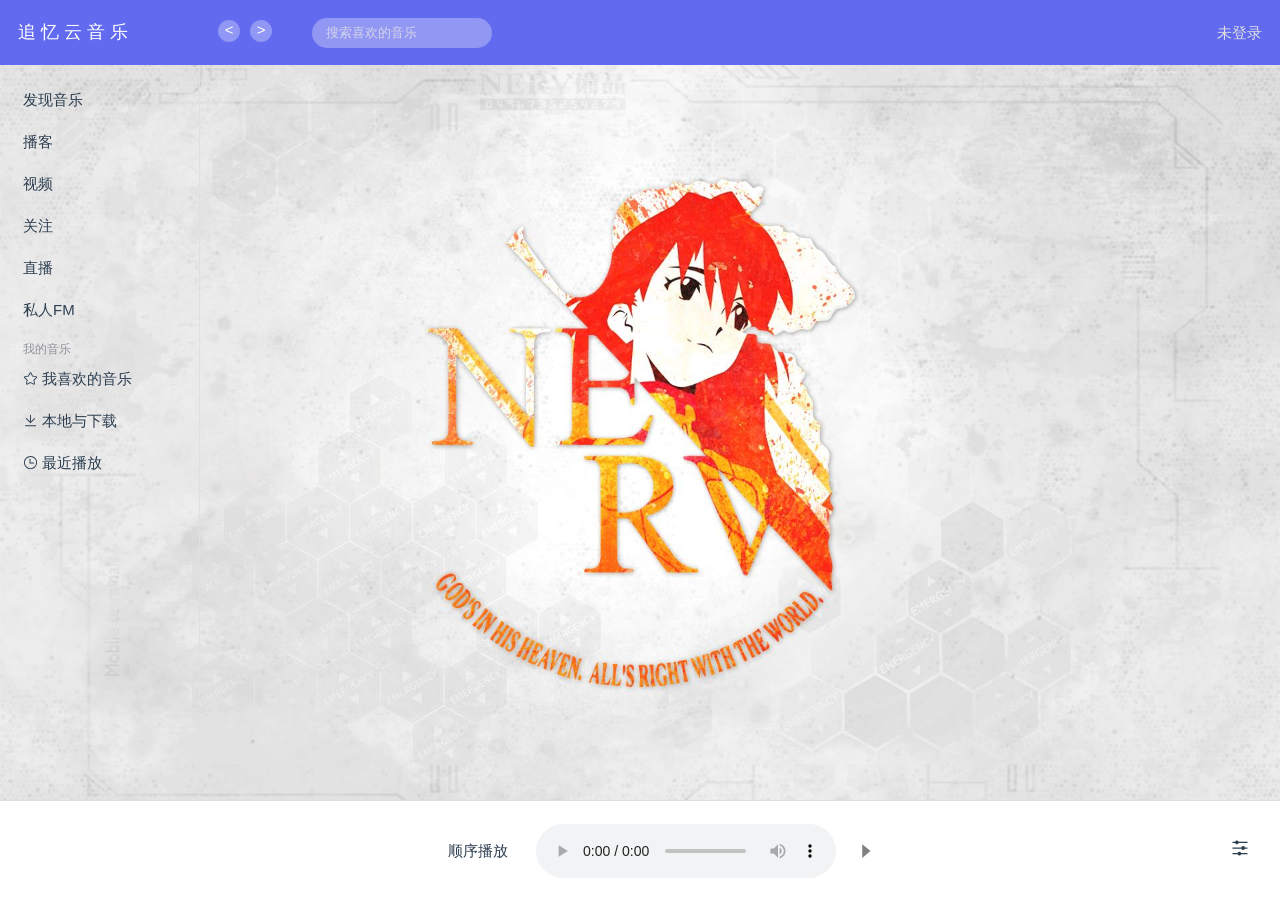
==== commit ebdc9c81: "423432" ====
--- a/index.html
+++ b/index.html
@@ -5,8 +5,8 @@
     <link rel="icon" href="/favicon.ico">
     <meta name="viewport" content="width=device-width, initial-scale=1.0">
     <title>追忆云音乐</title>
-    <script type="module" crossorigin src="./assets/index.6c8e39f6.js"></script>
-    <link rel="stylesheet" href="./assets/index.aa2e1e93.css">
+    <script type="module" crossorigin src="./assets/index.c67056d3.js"></script>
+    <link rel="stylesheet" href="./assets/index.c9025f4c.css">
   </head>
   <body>
     <div id="app"></div>
--- a/assets/index.c9025f4c.css
+++ b/assets/index.c9025f4c.css
@@ -0,0 +1 @@
+@charset "UTF-8";:root{--el-color-white:#ffffff;--el-color-black:#000000;--el-color-primary-rgb:64,158,255;--el-color-success-rgb:103,194,58;--el-color-warning-rgb:230,162,60;--el-color-danger-rgb:245,108,108;--el-color-error-rgb:245,108,108;--el-color-info-rgb:144,147,153;--el-font-size-extra-large:20px;--el-font-size-large:18px;--el-font-size-medium:16px;--el-font-size-base:14px;--el-font-size-small:13px;--el-font-size-extra-small:12px;--el-font-family:"Helvetica Neue",Helvetica,"PingFang SC","Hiragino Sans GB","Microsoft YaHei","\5fae\8f6f\96c5\9ed1",Arial,sans-serif;--el-font-weight-primary:500;--el-font-line-height-primary:24px;--el-index-normal:1;--el-index-top:1000;--el-index-popper:2000;--el-border-radius-base:4px;--el-border-radius-small:2px;--el-border-radius-round:20px;--el-border-radius-circle:100%;--el-transition-duration:.3s;--el-transition-duration-fast:.2s;--el-transition-function-ease-in-out-bezier:cubic-bezier(.645, .045, .355, 1);--el-transition-function-fast-bezier:cubic-bezier(.23, 1, .32, 1);--el-transition-all:all var(--el-transition-duration) var(--el-transition-function-ease-in-out-bezier);--el-transition-fade:opacity var(--el-transition-duration) var(--el-transition-function-fast-bezier);--el-transition-md-fade:transform var(--el-transition-duration) var(--el-transition-function-fast-bezier),opacity var(--el-transition-duration) var(--el-transition-function-fast-bezier);--el-transition-fade-linear:opacity var(--el-transition-duration-fast) linear;--el-transition-border:border-color var(--el-transition-duration-fast) var(--el-transition-function-ease-in-out-bezier);--el-transition-box-shadow:box-shadow var(--el-transition-duration-fast) var(--el-transition-function-ease-in-out-bezier);--el-transition-color:color var(--el-transition-duration-fast) var(--el-transition-function-ease-in-out-bezier);--el-component-size-large:40px;--el-component-size:32px;--el-component-size-small:24px}:root{color-scheme:light;--el-color-white:#ffffff;--el-color-black:#000000;--el-color-primary:#409eff;--el-color-primary-light-3:#79bbff;--el-color-primary-light-5:#a0cfff;--el-color-primary-light-7:#c6e2ff;--el-color-primary-light-8:#d9ecff;--el-color-primary-light-9:#ecf5ff;--el-color-primary-dark-2:#337ecc;--el-color-success:#67c23a;--el-color-success-light-3:#95d475;--el-color-success-light-5:#b3e19d;--el-color-success-light-7:#d1edc4;--el-color-success-light-8:#e1f3d8;--el-color-success-light-9:#f0f9eb;--el-color-success-dark-2:#529b2e;--el-color-warning:#e6a23c;--el-color-warning-light-3:#eebe77;--el-color-warning-light-5:#f3d19e;--el-color-warning-light-7:#f8e3c5;--el-color-warning-light-8:#faecd8;--el-color-warning-light-9:#fdf6ec;--el-color-warning-dark-2:#b88230;--el-color-danger:#f56c6c;--el-color-danger-light-3:#f89898;--el-color-danger-light-5:#fab6b6;--el-color-danger-light-7:#fcd3d3;--el-color-danger-light-8:#fde2e2;--el-color-danger-light-9:#fef0f0;--el-color-danger-dark-2:#c45656;--el-color-error:#f56c6c;--el-color-error-light-3:#f89898;--el-color-error-light-5:#fab6b6;--el-color-error-light-7:#fcd3d3;--el-color-error-light-8:#fde2e2;--el-color-error-light-9:#fef0f0;--el-color-error-dark-2:#c45656;--el-color-info:#909399;--el-color-info-light-3:#b1b3b8;--el-color-info-light-5:#c8c9cc;--el-color-info-light-7:#dedfe0;--el-color-info-light-8:#e9e9eb;--el-color-info-light-9:#f4f4f5;--el-color-info-dark-2:#73767a;--el-bg-color:#ffffff;--el-bg-color-page:#f2f3f5;--el-bg-color-overlay:#ffffff;--el-text-color-primary:#303133;--el-text-color-regular:#606266;--el-text-color-secondary:#909399;--el-text-color-placeholder:#a8abb2;--el-text-color-disabled:#c0c4cc;--el-border-color:#dcdfe6;--el-border-color-light:#e4e7ed;--el-border-color-lighter:#ebeef5;--el-border-color-extra-light:#f2f6fc;--el-border-color-dark:#d4d7de;--el-border-color-darker:#cdd0d6;--el-fill-color:#f0f2f5;--el-fill-color-light:#f5f7fa;--el-fill-color-lighter:#fafafa;--el-fill-color-extra-light:#fafcff;--el-fill-color-dark:#ebedf0;--el-fill-color-darker:#e6e8eb;--el-fill-color-blank:#ffffff;--el-box-shadow:0px 12px 32px 4px rgba(0, 0, 0, .04),0px 8px 20px rgba(0, 0, 0, .08);--el-box-shadow-light:0px 0px 12px rgba(0, 0, 0, .12);--el-box-shadow-lighter:0px 0px 6px rgba(0, 0, 0, .12);--el-box-shadow-dark:0px 16px 48px 16px rgba(0, 0, 0, .08),0px 12px 32px rgba(0, 0, 0, .12),0px 8px 16px -8px rgba(0, 0, 0, .16);--el-disabled-bg-color:var(--el-fill-color-light);--el-disabled-text-color:var(--el-text-color-placeholder);--el-disabled-border-color:var(--el-border-color-light);--el-overlay-color:rgba(0, 0, 0, .8);--el-overlay-color-light:rgba(0, 0, 0, .7);--el-overlay-color-lighter:rgba(0, 0, 0, .5);--el-mask-color:rgba(255, 255, 255, .9);--el-mask-color-extra-light:rgba(255, 255, 255, .3);--el-border-width:1px;--el-border-style:solid;--el-border-color-hover:var(--el-text-color-disabled);--el-border:var(--el-border-width) var(--el-border-style) var(--el-border-color);--el-svg-monochrome-grey:var(--el-border-color)}.fade-in-linear-enter-active,.fade-in-linear-leave-active{transition:var(--el-transition-fade-linear)}.fade-in-linear-enter-from,.fade-in-linear-leave-to{opacity:0}.el-fade-in-linear-enter-active,.el-fade-in-linear-leave-active{transition:var(--el-transition-fade-linear)}.el-fade-in-linear-enter-from,.el-fade-in-linear-leave-to{opacity:0}.el-fade-in-enter-active,.el-fade-in-leave-active{transition:all var(--el-transition-duration) cubic-bezier(.55,0,.1,1)}.el-fade-in-enter-from,.el-fade-in-leave-active{opacity:0}.el-zoom-in-center-enter-active,.el-zoom-in-center-leave-active{transition:all var(--el-transition-duration) cubic-bezier(.55,0,.1,1)}.el-zoom-in-center-enter-from,.el-zoom-in-center-leave-active{opacity:0;transform:scaleX(0)}.el-zoom-in-top-enter-active,.el-zoom-in-top-leave-active{opacity:1;transform:scaleY(1);transition:var(--el-transition-md-fade);transform-origin:center top}.el-zoom-in-top-enter-active[data-popper-placement^=top],.el-zoom-in-top-leave-active[data-popper-placement^=top]{transform-origin:center bottom}.el-zoom-in-top-enter-from,.el-zoom-in-top-leave-active{opacity:0;transform:scaleY(0)}.el-zoom-in-bottom-enter-active,.el-zoom-in-bottom-leave-active{opacity:1;transform:scaleY(1);transition:var(--el-transition-md-fade);transform-origin:center bottom}.el-zoom-in-bottom-enter-from,.el-zoom-in-bottom-leave-active{opacity:0;transform:scaleY(0)}.el-zoom-in-left-enter-active,.el-zoom-in-left-leave-active{opacity:1;transform:scale(1);transition:var(--el-transition-md-fade);transform-origin:top left}.el-zoom-in-left-enter-from,.el-zoom-in-left-leave-active{opacity:0;transform:scale(.45)}.collapse-transition{transition:var(--el-transition-duration) height ease-in-out,var(--el-transition-duration) padding-top ease-in-out,var(--el-transition-duration) padding-bottom ease-in-out}.el-collapse-transition-enter-active,.el-collapse-transition-leave-active{transition:var(--el-transition-duration) max-height ease-in-out,var(--el-transition-duration) padding-top ease-in-out,var(--el-transition-duration) padding-bottom ease-in-out}.horizontal-collapse-transition{transition:var(--el-transition-duration) width ease-in-out,var(--el-transition-duration) padding-left ease-in-out,var(--el-transition-duration) padding-right ease-in-out}.el-list-enter-active,.el-list-leave-active{transition:all 1s}.el-list-enter-from,.el-list-leave-to{opacity:0;transform:translateY(-30px)}.el-list-leave-active{position:absolute!important}.el-opacity-transition{transition:opacity var(--el-transition-duration) cubic-bezier(.55,0,.1,1)}.el-icon-loading{-webkit-animation:rotating 2s linear infinite;animation:rotating 2s linear infinite}.el-icon--right{margin-left:5px}.el-icon--left{margin-right:5px}@-webkit-keyframes rotating{0%{transform:rotate(0)}to{transform:rotate(360deg)}}@keyframes rotating{0%{transform:rotate(0)}to{transform:rotate(360deg)}}.el-icon{--color:inherit;height:1em;width:1em;line-height:1em;display:inline-flex;justify-content:center;align-items:center;position:relative;fill:currentColor;color:var(--color);font-size:inherit}.el-icon.is-loading{-webkit-animation:rotating 2s linear infinite;animation:rotating 2s linear infinite}.el-icon svg{height:1em;width:1em}.el-affix--fixed{position:fixed}.el-alert{--el-alert-padding:8px 16px;--el-alert-border-radius-base:var(--el-border-radius-base);--el-alert-title-font-size:13px;--el-alert-description-font-size:12px;--el-alert-close-font-size:12px;--el-alert-close-customed-font-size:13px;--el-alert-icon-size:16px;--el-alert-icon-large-size:28px;width:100%;padding:var(--el-alert-padding);margin:0;box-sizing:border-box;border-radius:var(--el-alert-border-radius-base);position:relative;background-color:var(--el-color-white);overflow:hidden;opacity:1;display:flex;align-items:center;transition:opacity var(--el-transition-duration-fast)}.el-alert.is-light .el-alert__close-btn{color:var(--el-text-color-placeholder)}.el-alert.is-dark .el-alert__close-btn,.el-alert.is-dark .el-alert__description{color:var(--el-color-white)}.el-alert.is-center{justify-content:center}.el-alert--success{--el-alert-bg-color:var(--el-color-success-light-9)}.el-alert--success.is-light{background-color:var(--el-alert-bg-color);color:var(--el-color-success)}.el-alert--success.is-light .el-alert__description{color:var(--el-color-success)}.el-alert--success.is-dark{background-color:var(--el-color-success);color:var(--el-color-white)}.el-alert--info{--el-alert-bg-color:var(--el-color-info-light-9)}.el-alert--info.is-light{background-color:var(--el-alert-bg-color);color:var(--el-color-info)}.el-alert--info.is-light .el-alert__description{color:var(--el-color-info)}.el-alert--info.is-dark{background-color:var(--el-color-info);color:var(--el-color-white)}.el-alert--warning{--el-alert-bg-color:var(--el-color-warning-light-9)}.el-alert--warning.is-light{background-color:var(--el-alert-bg-color);color:var(--el-color-warning)}.el-alert--warning.is-light .el-alert__description{color:var(--el-color-warning)}.el-alert--warning.is-dark{background-color:var(--el-color-warning);color:var(--el-color-white)}.el-alert--error{--el-alert-bg-color:var(--el-color-error-light-9)}.el-alert--error.is-light{background-color:var(--el-alert-bg-color);color:var(--el-color-error)}.el-alert--error.is-light .el-alert__description{color:var(--el-color-error)}.el-alert--error.is-dark{background-color:var(--el-color-error);color:var(--el-color-white)}.el-alert__content{display:table-cell;padding:0 8px}.el-alert .el-alert__icon{font-size:var(--el-alert-icon-size);width:var(--el-alert-icon-size)}.el-alert .el-alert__icon.is-big{font-size:var(--el-alert-icon-large-size);width:var(--el-alert-icon-large-size)}.el-alert__title{font-size:var(--el-alert-title-font-size);line-height:18px;vertical-align:text-top}.el-alert__title.is-bold{font-weight:700}.el-alert .el-alert__description{font-size:var(--el-alert-description-font-size);margin:5px 0 0}.el-alert .el-alert__close-btn{font-size:var(--el-alert-close-font-size);opacity:1;position:absolute;top:12px;right:15px;cursor:pointer}.el-alert .el-alert__close-btn.is-customed{font-style:normal;font-size:var(--el-alert-close-customed-font-size);top:9px}.el-alert-fade-enter-from,.el-alert-fade-leave-active{opacity:0}.el-aside{overflow:auto;box-sizing:border-box;flex-shrink:0;width:var(--el-aside-width,300px)}.el-autocomplete{position:relative;display:inline-block}.el-autocomplete__popper.el-popper{background:var(--el-bg-color-overlay);border:1px solid var(--el-border-color-light);box-shadow:var(--el-box-shadow-light)}.el-autocomplete__popper.el-popper .el-popper__arrow:before{border:1px solid var(--el-border-color-light)}.el-autocomplete__popper.el-popper[data-popper-placement^=top] .el-popper__arrow:before{border-top-color:transparent;border-left-color:transparent}.el-autocomplete__popper.el-popper[data-popper-placement^=bottom] .el-popper__arrow:before{border-bottom-color:transparent;border-right-color:transparent}.el-autocomplete__popper.el-popper[data-popper-placement^=left] .el-popper__arrow:before{border-left-color:transparent;border-bottom-color:transparent}.el-autocomplete__popper.el-popper[data-popper-placement^=right] .el-popper__arrow:before{border-right-color:transparent;border-top-color:transparent}.el-autocomplete-suggestion{border-radius:var(--el-border-radius-base);box-sizing:border-box}.el-autocomplete-suggestion__wrap{max-height:280px;padding:10px 0;box-sizing:border-box}.el-autocomplete-suggestion__list{margin:0;padding:0}.el-autocomplete-suggestion li{padding:0 20px;margin:0;line-height:34px;cursor:pointer;color:var(--el-text-color-regular);font-size:var(--el-font-size-base);list-style:none;text-align:left;white-space:nowrap;overflow:hidden;text-overflow:ellipsis}.el-autocomplete-suggestion li:hover,.el-autocomplete-suggestion li.highlighted{background-color:var(--el-fill-color-light)}.el-autocomplete-suggestion li.divider{margin-top:6px;border-top:1px solid var(--el-color-black)}.el-autocomplete-suggestion li.divider:last-child{margin-bottom:-6px}.el-autocomplete-suggestion.is-loading li{text-align:center;height:100px;line-height:100px;font-size:20px;color:var(--el-text-color-secondary)}.el-autocomplete-suggestion.is-loading li:after{display:inline-block;content:"";height:100%;vertical-align:middle}.el-autocomplete-suggestion.is-loading li:hover{background-color:var(--el-bg-color-overlay)}.el-autocomplete-suggestion.is-loading .el-icon-loading{vertical-align:middle}.el-avatar{--el-avatar-text-color:var(--el-color-white);--el-avatar-bg-color:var(--el-text-color-disabled);--el-avatar-text-size:14px;--el-avatar-icon-size:18px;--el-avatar-border-radius:var(--el-border-radius-base);--el-avatar-size-large:56px;--el-avatar-size-small:24px;--el-avatar-size:40px;display:inline-flex;justify-content:center;align-items:center;box-sizing:border-box;text-align:center;overflow:hidden;color:var(--el-avatar-text-color);background:var(--el-avatar-bg-color);width:var(--el-avatar-size);height:var(--el-avatar-size);font-size:var(--el-avatar-text-size)}.el-avatar>img{display:block;height:100%}.el-avatar--circle{border-radius:50%}.el-avatar--square{border-radius:var(--el-avatar-border-radius)}.el-avatar--icon{font-size:var(--el-avatar-icon-size)}.el-avatar--small{--el-avatar-size:24px}.el-avatar--large{--el-avatar-size:56px}.el-backtop{--el-backtop-bg-color:var(--el-bg-color-overlay);--el-backtop-text-color:var(--el-color-primary);--el-backtop-hover-bg-color:var(--el-border-color-extra-light);position:fixed;background-color:var(--el-backtop-bg-color);width:40px;height:40px;border-radius:50%;color:var(--el-backtop-text-color);display:flex;align-items:center;justify-content:center;font-size:20px;box-shadow:var(--el-box-shadow-lighter);cursor:pointer;z-index:5}.el-backtop:hover{background-color:var(--el-backtop-hover-bg-color)}.el-backtop__icon{font-size:20px}.el-badge{--el-badge-bg-color:var(--el-color-danger);--el-badge-radius:10px;--el-badge-font-size:12px;--el-badge-padding:6px;--el-badge-size:18px;position:relative;vertical-align:middle;display:inline-block}.el-badge__content{background-color:var(--el-badge-bg-color);border-radius:var(--el-badge-radius);color:var(--el-color-white);display:inline-flex;justify-content:center;align-items:center;font-size:var(--el-badge-font-size);height:var(--el-badge-size);padding:0 var(--el-badge-padding);white-space:nowrap;border:1px solid var(--el-bg-color)}.el-badge__content.is-fixed{position:absolute;top:0;right:calc(1px + var(--el-badge-size)/ 2);transform:translateY(-50%) translate(100%)}.el-badge__content.is-fixed.is-dot{right:5px}.el-badge__content.is-dot{height:8px;width:8px;padding:0;right:0;border-radius:50%}.el-badge__content--primary{background-color:var(--el-color-primary)}.el-badge__content--success{background-color:var(--el-color-success)}.el-badge__content--warning{background-color:var(--el-color-warning)}.el-badge__content--info{background-color:var(--el-color-info)}.el-badge__content--danger{background-color:var(--el-color-danger)}.el-breadcrumb{font-size:14px;line-height:1}.el-breadcrumb:after,.el-breadcrumb:before{display:table;content:""}.el-breadcrumb:after{clear:both}.el-breadcrumb__separator{margin:0 9px;font-weight:700;color:var(--el-text-color-placeholder)}.el-breadcrumb__separator.el-icon{margin:0 6px;font-weight:400}.el-breadcrumb__separator.el-icon svg{vertical-align:middle}.el-breadcrumb__item{float:left;display:flex;align-items:center}.el-breadcrumb__inner{color:var(--el-text-color-regular)}.el-breadcrumb__inner a,.el-breadcrumb__inner.is-link{font-weight:700;text-decoration:none;transition:var(--el-transition-color);color:var(--el-text-color-primary)}.el-breadcrumb__inner a:hover,.el-breadcrumb__inner.is-link:hover{color:var(--el-color-primary);cursor:pointer}.el-breadcrumb__item:last-child .el-breadcrumb__inner,.el-breadcrumb__item:last-child .el-breadcrumb__inner a,.el-breadcrumb__item:last-child .el-breadcrumb__inner a:hover,.el-breadcrumb__item:last-child .el-breadcrumb__inner:hover{font-weight:400;color:var(--el-text-color-regular);cursor:text}.el-breadcrumb__item:last-child .el-breadcrumb__separator{display:none}.el-button-group{display:inline-block;vertical-align:middle}.el-button-group:after,.el-button-group:before{display:table;content:""}.el-button-group:after{clear:both}.el-button-group>.el-button{float:left;position:relative}.el-button-group>.el-button+.el-button{margin-left:0}.el-button-group>.el-button:first-child{border-top-right-radius:0;border-bottom-right-radius:0}.el-button-group>.el-button:last-child{border-top-left-radius:0;border-bottom-left-radius:0}.el-button-group>.el-button:first-child:last-child{border-top-right-radius:var(--el-border-radius-base);border-bottom-right-radius:var(--el-border-radius-base);border-top-left-radius:var(--el-border-radius-base);border-bottom-left-radius:var(--el-border-radius-base)}.el-button-group>.el-button:first-child:last-child.is-round{border-radius:var(--el-border-radius-round)}.el-button-group>.el-button:first-child:last-child.is-circle{border-radius:50%}.el-button-group>.el-button:not(:first-child):not(:last-child){border-radius:0}.el-button-group>.el-button:not(:last-child){margin-right:-1px}.el-button-group>.el-button:active,.el-button-group>.el-button:focus,.el-button-group>.el-button:hover{z-index:1}.el-button-group>.el-button.is-active{z-index:1}.el-button-group>.el-dropdown>.el-button{border-top-left-radius:0;border-bottom-left-radius:0;border-left-color:var(--el-button-divide-border-color)}.el-button-group .el-button--primary:first-child{border-right-color:var(--el-button-divide-border-color)}.el-button-group .el-button--primary:last-child{border-left-color:var(--el-button-divide-border-color)}.el-button-group .el-button--primary:not(:first-child):not(:last-child){border-left-color:var(--el-button-divide-border-color);border-right-color:var(--el-button-divide-border-color)}.el-button-group .el-button--success:first-child{border-right-color:var(--el-button-divide-border-color)}.el-button-group .el-button--success:last-child{border-left-color:var(--el-button-divide-border-color)}.el-button-group .el-button--success:not(:first-child):not(:last-child){border-left-color:var(--el-button-divide-border-color);border-right-color:var(--el-button-divide-border-color)}.el-button-group .el-button--warning:first-child{border-right-color:var(--el-button-divide-border-color)}.el-button-group .el-button--warning:last-child{border-left-color:var(--el-button-divide-border-color)}.el-button-group .el-button--warning:not(:first-child):not(:last-child){border-left-color:var(--el-button-divide-border-color);border-right-color:var(--el-button-divide-border-color)}.el-button-group .el-button--danger:first-child{border-right-color:var(--el-button-divide-border-color)}.el-button-group .el-button--danger:last-child{border-left-color:var(--el-button-divide-border-color)}.el-button-group .el-button--danger:not(:first-child):not(:last-child){border-left-color:var(--el-button-divide-border-color);border-right-color:var(--el-button-divide-border-color)}.el-button-group .el-button--info:first-child{border-right-color:var(--el-button-divide-border-color)}.el-button-group .el-button--info:last-child{border-left-color:var(--el-button-divide-border-color)}.el-button-group .el-button--info:not(:first-child):not(:last-child){border-left-color:var(--el-button-divide-border-color);border-right-color:var(--el-button-divide-border-color)}.el-button{--el-button-font-weight:var(--el-font-weight-primary);--el-button-border-color:var(--el-border-color);--el-button-bg-color:var(--el-fill-color-blank);--el-button-text-color:var(--el-text-color-regular);--el-button-disabled-text-color:var(--el-disabled-text-color);--el-button-disabled-bg-color:var(--el-fill-color-blank);--el-button-disabled-border-color:var(--el-border-color-light);--el-button-divide-border-color:rgba(255, 255, 255, .5);--el-button-hover-text-color:var(--el-color-primary);--el-button-hover-bg-color:var(--el-color-primary-light-9);--el-button-hover-border-color:var(--el-color-primary-light-7);--el-button-active-text-color:var(--el-button-hover-text-color);--el-button-active-border-color:var(--el-color-primary);--el-button-active-bg-color:var(--el-button-hover-bg-color);--el-button-outline-color:var(--el-color-primary-light-5);--el-button-hover-link-text-color:var(--el-color-info);--el-button-active-color:var(--el-text-color-primary)}.el-button{display:inline-flex;justify-content:center;align-items:center;line-height:1;height:32px;white-space:nowrap;cursor:pointer;color:var(--el-button-text-color);text-align:center;box-sizing:border-box;outline:0;transition:.1s;font-weight:var(--el-button-font-weight);-webkit-user-select:none;-moz-user-select:none;-ms-user-select:none;user-select:none;vertical-align:middle;-webkit-appearance:none;background-color:var(--el-button-bg-color);border:var(--el-border);border-color:var(--el-button-border-color);padding:8px 15px;font-size:var(--el-font-size-base);border-radius:var(--el-border-radius-base)}.el-button:focus,.el-button:hover{color:var(--el-button-hover-text-color);border-color:var(--el-button-hover-border-color);background-color:var(--el-button-hover-bg-color);outline:0}.el-button:active{color:var(--el-button-active-text-color);border-color:var(--el-button-active-border-color);background-color:var(--el-button-active-bg-color);outline:0}.el-button:focus-visible{outline:2px solid var(--el-button-outline-color);outline-offset:1px}.el-button>span{display:inline-flex;align-items:center}.el-button+.el-button{margin-left:12px}.el-button.is-round{padding:8px 15px}.el-button::-moz-focus-inner{border:0}.el-button [class*=el-icon]+span{margin-left:6px}.el-button [class*=el-icon] svg{vertical-align:bottom}.el-button.is-plain{--el-button-hover-text-color:var(--el-color-primary);--el-button-hover-bg-color:var(--el-fill-color-blank);--el-button-hover-border-color:var(--el-color-primary)}.el-button.is-active{color:var(--el-button-active-text-color);border-color:var(--el-button-active-border-color);background-color:var(--el-button-active-bg-color);outline:0}.el-button.is-disabled,.el-button.is-disabled:focus,.el-button.is-disabled:hover{color:var(--el-button-disabled-text-color);cursor:not-allowed;background-image:none;background-color:var(--el-button-disabled-bg-color);border-color:var(--el-button-disabled-border-color)}.el-button.is-loading{position:relative;pointer-events:none}.el-button.is-loading:before{z-index:1;pointer-events:none;content:"";position:absolute;left:-1px;top:-1px;right:-1px;bottom:-1px;border-radius:inherit;background-color:var(--el-mask-color-extra-light)}.el-button.is-round{border-radius:var(--el-border-radius-round)}.el-button.is-circle{border-radius:50%;padding:8px}.el-button.is-text{color:var(--el-button-text-color);border:0 solid transparent;background-color:transparent}.el-button.is-text.is-disabled{color:var(--el-button-disabled-text-color);background-color:transparent!important}.el-button.is-text:not(.is-disabled):focus,.el-button.is-text:not(.is-disabled):hover{background-color:var(--el-fill-color-light)}.el-button.is-text:not(.is-disabled):focus-visible{outline:2px solid var(--el-button-outline-color);outline-offset:1px}.el-button.is-text:not(.is-disabled):active{background-color:var(--el-fill-color)}.el-button.is-text:not(.is-disabled).is-has-bg{background-color:var(--el-fill-color-light)}.el-button.is-text:not(.is-disabled).is-has-bg:focus,.el-button.is-text:not(.is-disabled).is-has-bg:hover{background-color:var(--el-fill-color)}.el-button.is-text:not(.is-disabled).is-has-bg:active{background-color:var(--el-fill-color-dark)}.el-button__text--expand{letter-spacing:.3em;margin-right:-.3em}.el-button.is-link{border-color:transparent;color:var(--el-button-text-color);background:0 0;padding:2px;height:auto}.el-button.is-link:focus,.el-button.is-link:hover{color:var(--el-button-hover-link-text-color)}.el-button.is-link.is-disabled{color:var(--el-button-disabled-text-color);background-color:transparent!important;border-color:transparent!important}.el-button.is-link:not(.is-disabled):focus,.el-button.is-link:not(.is-disabled):hover{border-color:transparent;background-color:transparent}.el-button.is-link:not(.is-disabled):active{color:var(--el-button-active-color);border-color:transparent;background-color:transparent}.el-button--text{border-color:transparent;background:0 0;color:var(--el-color-primary);padding-left:0;padding-right:0}.el-button--text.is-disabled{color:var(--el-button-disabled-text-color);background-color:transparent!important;border-color:transparent!important}.el-button--text:not(.is-disabled):focus,.el-button--text:not(.is-disabled):hover{color:var(--el-color-primary-light-3);border-color:transparent;background-color:transparent}.el-button--text:not(.is-disabled):active{color:var(--el-color-primary-dark-2);border-color:transparent;background-color:transparent}.el-button__link--expand{letter-spacing:.3em;margin-right:-.3em}.el-button--primary{--el-button-text-color:var(--el-color-white);--el-button-bg-color:var(--el-color-primary);--el-button-border-color:var(--el-color-primary);--el-button-outline-color:var(--el-color-primary-light-5);--el-button-active-color:var(--el-color-primary-dark-2);--el-button-hover-text-color:var(--el-color-white);--el-button-hover-link-text-color:var(--el-color-primary-light-5);--el-button-hover-bg-color:var(--el-color-primary-light-3);--el-button-hover-border-color:var(--el-color-primary-light-3);--el-button-active-bg-color:var(--el-color-primary-dark-2);--el-button-active-border-color:var(--el-color-primary-dark-2);--el-button-disabled-text-color:var(--el-color-white);--el-button-disabled-bg-color:var(--el-color-primary-light-5);--el-button-disabled-border-color:var(--el-color-primary-light-5)}.el-button--primary.is-link,.el-button--primary.is-plain,.el-button--primary.is-text{--el-button-text-color:var(--el-color-primary);--el-button-bg-color:var(--el-color-primary-light-9);--el-button-border-color:var(--el-color-primary-light-5);--el-button-hover-text-color:var(--el-color-white);--el-button-hover-bg-color:var(--el-color-primary);--el-button-hover-border-color:var(--el-color-primary);--el-button-active-text-color:var(--el-color-white)}.el-button--primary.is-link.is-disabled,.el-button--primary.is-link.is-disabled:active,.el-button--primary.is-link.is-disabled:focus,.el-button--primary.is-link.is-disabled:hover,.el-button--primary.is-plain.is-disabled,.el-button--primary.is-plain.is-disabled:active,.el-button--primary.is-plain.is-disabled:focus,.el-button--primary.is-plain.is-disabled:hover,.el-button--primary.is-text.is-disabled,.el-button--primary.is-text.is-disabled:active,.el-button--primary.is-text.is-disabled:focus,.el-button--primary.is-text.is-disabled:hover{color:var(--el-color-primary-light-5);background-color:var(--el-color-primary-light-9);border-color:var(--el-color-primary-light-8)}.el-button--success{--el-button-text-color:var(--el-color-white);--el-button-bg-color:var(--el-color-success);--el-button-border-color:var(--el-color-success);--el-button-outline-color:var(--el-color-success-light-5);--el-button-active-color:var(--el-color-success-dark-2);--el-button-hover-text-color:var(--el-color-white);--el-button-hover-link-text-color:var(--el-color-success-light-5);--el-button-hover-bg-color:var(--el-color-success-light-3);--el-button-hover-border-color:var(--el-color-success-light-3);--el-button-active-bg-color:var(--el-color-success-dark-2);--el-button-active-border-color:var(--el-color-success-dark-2);--el-button-disabled-text-color:var(--el-color-white);--el-button-disabled-bg-color:var(--el-color-success-light-5);--el-button-disabled-border-color:var(--el-color-success-light-5)}.el-button--success.is-link,.el-button--success.is-plain,.el-button--success.is-text{--el-button-text-color:var(--el-color-success);--el-button-bg-color:var(--el-color-success-light-9);--el-button-border-color:var(--el-color-success-light-5);--el-button-hover-text-color:var(--el-color-white);--el-button-hover-bg-color:var(--el-color-success);--el-button-hover-border-color:var(--el-color-success);--el-button-active-text-color:var(--el-color-white)}.el-button--success.is-link.is-disabled,.el-button--success.is-link.is-disabled:active,.el-button--success.is-link.is-disabled:focus,.el-button--success.is-link.is-disabled:hover,.el-button--success.is-plain.is-disabled,.el-button--success.is-plain.is-disabled:active,.el-button--success.is-plain.is-disabled:focus,.el-button--success.is-plain.is-disabled:hover,.el-button--success.is-text.is-disabled,.el-button--success.is-text.is-disabled:active,.el-button--success.is-text.is-disabled:focus,.el-button--success.is-text.is-disabled:hover{color:var(--el-color-success-light-5);background-color:var(--el-color-success-light-9);border-color:var(--el-color-success-light-8)}.el-button--warning{--el-button-text-color:var(--el-color-white);--el-button-bg-color:var(--el-color-warning);--el-button-border-color:var(--el-color-warning);--el-button-outline-color:var(--el-color-warning-light-5);--el-button-active-color:var(--el-color-warning-dark-2);--el-button-hover-text-color:var(--el-color-white);--el-button-hover-link-text-color:var(--el-color-warning-light-5);--el-button-hover-bg-color:var(--el-color-warning-light-3);--el-button-hover-border-color:var(--el-color-warning-light-3);--el-button-active-bg-color:var(--el-color-warning-dark-2);--el-button-active-border-color:var(--el-color-warning-dark-2);--el-button-disabled-text-color:var(--el-color-white);--el-button-disabled-bg-color:var(--el-color-warning-light-5);--el-button-disabled-border-color:var(--el-color-warning-light-5)}.el-button--warning.is-link,.el-button--warning.is-plain,.el-button--warning.is-text{--el-button-text-color:var(--el-color-warning);--el-button-bg-color:var(--el-color-warning-light-9);--el-button-border-color:var(--el-color-warning-light-5);--el-button-hover-text-color:var(--el-color-white);--el-button-hover-bg-color:var(--el-color-warning);--el-button-hover-border-color:var(--el-color-warning);--el-button-active-text-color:var(--el-color-white)}.el-button--warning.is-link.is-disabled,.el-button--warning.is-link.is-disabled:active,.el-button--warning.is-link.is-disabled:focus,.el-button--warning.is-link.is-disabled:hover,.el-button--warning.is-plain.is-disabled,.el-button--warning.is-plain.is-disabled:active,.el-button--warning.is-plain.is-disabled:focus,.el-button--warning.is-plain.is-disabled:hover,.el-button--warning.is-text.is-disabled,.el-button--warning.is-text.is-disabled:active,.el-button--warning.is-text.is-disabled:focus,.el-button--warning.is-text.is-disabled:hover{color:var(--el-color-warning-light-5);background-color:var(--el-color-warning-light-9);border-color:var(--el-color-warning-light-8)}.el-button--danger{--el-button-text-color:var(--el-color-white);--el-button-bg-color:var(--el-color-danger);--el-button-border-color:var(--el-color-danger);--el-button-outline-color:var(--el-color-danger-light-5);--el-button-active-color:var(--el-color-danger-dark-2);--el-button-hover-text-color:var(--el-color-white);--el-button-hover-link-text-color:var(--el-color-danger-light-5);--el-button-hover-bg-color:var(--el-color-danger-light-3);--el-button-hover-border-color:var(--el-color-danger-light-3);--el-button-active-bg-color:var(--el-color-danger-dark-2);--el-button-active-border-color:var(--el-color-danger-dark-2);--el-button-disabled-text-color:var(--el-color-white);--el-button-disabled-bg-color:var(--el-color-danger-light-5);--el-button-disabled-border-color:var(--el-color-danger-light-5)}.el-button--danger.is-link,.el-button--danger.is-plain,.el-button--danger.is-text{--el-button-text-color:var(--el-color-danger);--el-button-bg-color:var(--el-color-danger-light-9);--el-button-border-color:var(--el-color-danger-light-5);--el-button-hover-text-color:var(--el-color-white);--el-button-hover-bg-color:var(--el-color-danger);--el-button-hover-border-color:var(--el-color-danger);--el-button-active-text-color:var(--el-color-white)}.el-button--danger.is-link.is-disabled,.el-button--danger.is-link.is-disabled:active,.el-button--danger.is-link.is-disabled:focus,.el-button--danger.is-link.is-disabled:hover,.el-button--danger.is-plain.is-disabled,.el-button--danger.is-plain.is-disabled:active,.el-button--danger.is-plain.is-disabled:focus,.el-button--danger.is-plain.is-disabled:hover,.el-button--danger.is-text.is-disabled,.el-button--danger.is-text.is-disabled:active,.el-button--danger.is-text.is-disabled:focus,.el-button--danger.is-text.is-disabled:hover{color:var(--el-color-danger-light-5);background-color:var(--el-color-danger-light-9);border-color:var(--el-color-danger-light-8)}.el-button--info{--el-button-text-color:var(--el-color-white);--el-button-bg-color:var(--el-color-info);--el-button-border-color:var(--el-color-info);--el-button-outline-color:var(--el-color-info-light-5);--el-button-active-color:var(--el-color-info-dark-2);--el-button-hover-text-color:var(--el-color-white);--el-button-hover-link-text-color:var(--el-color-info-light-5);--el-button-hover-bg-color:var(--el-color-info-light-3);--el-button-hover-border-color:var(--el-color-info-light-3);--el-button-active-bg-color:var(--el-color-info-dark-2);--el-button-active-border-color:var(--el-color-info-dark-2);--el-button-disabled-text-color:var(--el-color-white);--el-button-disabled-bg-color:var(--el-color-info-light-5);--el-button-disabled-border-color:var(--el-color-info-light-5)}.el-button--info.is-link,.el-button--info.is-plain,.el-button--info.is-text{--el-button-text-color:var(--el-color-info);--el-button-bg-color:var(--el-color-info-light-9);--el-button-border-color:var(--el-color-info-light-5);--el-button-hover-text-color:var(--el-color-white);--el-button-hover-bg-color:var(--el-color-info);--el-button-hover-border-color:var(--el-color-info);--el-button-active-text-color:var(--el-color-white)}.el-button--info.is-link.is-disabled,.el-button--info.is-link.is-disabled:active,.el-button--info.is-link.is-disabled:focus,.el-button--info.is-link.is-disabled:hover,.el-button--info.is-plain.is-disabled,.el-button--info.is-plain.is-disabled:active,.el-button--info.is-plain.is-disabled:focus,.el-button--info.is-plain.is-disabled:hover,.el-button--info.is-text.is-disabled,.el-button--info.is-text.is-disabled:active,.el-button--info.is-text.is-disabled:focus,.el-button--info.is-text.is-disabled:hover{color:var(--el-color-info-light-5);background-color:var(--el-color-info-light-9);border-color:var(--el-color-info-light-8)}.el-button--large{--el-button-size:40px;height:var(--el-button-size);padding:12px 19px;font-size:var(--el-font-size-base);border-radius:var(--el-border-radius-base)}.el-button--large [class*=el-icon]+span{margin-left:8px}.el-button--large.is-round{padding:12px 19px}.el-button--large.is-circle{width:var(--el-button-size);padding:12px}.el-button--small{--el-button-size:24px;height:var(--el-button-size);padding:5px 11px;font-size:12px;border-radius:calc(var(--el-border-radius-base) - 1px)}.el-button--small [class*=el-icon]+span{margin-left:4px}.el-button--small.is-round{padding:5px 11px}.el-button--small.is-circle{width:var(--el-button-size);padding:5px}.el-calendar{--el-calendar-border:var(--el-table-border, 1px solid var(--el-border-color-lighter));--el-calendar-header-border-bottom:var(--el-calendar-border);--el-calendar-selected-bg-color:var(--el-color-primary-light-9);--el-calendar-cell-width:85px;background-color:var(--el-fill-color-blank)}.el-calendar__header{display:flex;justify-content:space-between;padding:12px 20px;border-bottom:var(--el-calendar-header-border-bottom)}.el-calendar__title{color:var(--el-text-color);align-self:center}.el-calendar__body{padding:12px 20px 35px}.el-calendar-table{table-layout:fixed;width:100%}.el-calendar-table thead th{padding:12px 0;color:var(--el-text-color-regular);font-weight:400}.el-calendar-table:not(.is-range) td.next,.el-calendar-table:not(.is-range) td.prev{color:var(--el-text-color-placeholder)}.el-calendar-table td{border-bottom:var(--el-calendar-border);border-right:var(--el-calendar-border);vertical-align:top;transition:background-color var(--el-transition-duration-fast) ease}.el-calendar-table td.is-selected{background-color:var(--el-calendar-selected-bg-color)}.el-calendar-table td.is-today{color:var(--el-color-primary)}.el-calendar-table tr:first-child td{border-top:var(--el-calendar-border)}.el-calendar-table tr td:first-child{border-left:var(--el-calendar-border)}.el-calendar-table tr.el-calendar-table__row--hide-border td{border-top:none}.el-calendar-table .el-calendar-day{box-sizing:border-box;padding:8px;height:var(--el-calendar-cell-width)}.el-calendar-table .el-calendar-day:hover{cursor:pointer;background-color:var(--el-calendar-selected-bg-color)}.el-card{--el-card-border-color:var(--el-border-color-light);--el-card-border-radius:4px;--el-card-padding:20px;--el-card-bg-color:var(--el-fill-color-blank)}.el-card{border-radius:var(--el-card-border-radius);border:1px solid var(--el-card-border-color);background-color:var(--el-card-bg-color);overflow:hidden;color:var(--el-text-color-primary);transition:var(--el-transition-duration)}.el-card.is-always-shadow{box-shadow:var(--el-box-shadow-light)}.el-card.is-hover-shadow:focus,.el-card.is-hover-shadow:hover{box-shadow:var(--el-box-shadow-light)}.el-card__header{padding:calc(var(--el-card-padding) - 2px) var(--el-card-padding);border-bottom:1px solid var(--el-card-border-color);box-sizing:border-box}.el-card__body{padding:var(--el-card-padding)}.el-carousel__item{position:absolute;top:0;left:0;width:100%;height:100%;display:inline-block;overflow:hidden;z-index:calc(var(--el-index-normal) - 1)}.el-carousel__item.is-active{z-index:calc(var(--el-index-normal) - 1)}.el-carousel__item.is-animating{transition:transform .4s ease-in-out}.el-carousel__item--card{width:50%;transition:transform .4s ease-in-out}.el-carousel__item--card.is-in-stage{cursor:pointer;z-index:var(--el-index-normal)}.el-carousel__item--card.is-in-stage.is-hover .el-carousel__mask,.el-carousel__item--card.is-in-stage:hover .el-carousel__mask{opacity:.12}.el-carousel__item--card.is-active{z-index:calc(var(--el-index-normal) + 1)}.el-carousel__mask{position:absolute;width:100%;height:100%;top:0;left:0;background-color:var(--el-color-white);opacity:.24;transition:var(--el-transition-duration-fast)}.el-carousel{--el-carousel-arrow-font-size:12px;--el-carousel-arrow-size:36px;--el-carousel-arrow-background:rgba(31, 45, 61, .11);--el-carousel-arrow-hover-background:rgba(31, 45, 61, .23);--el-carousel-indicator-width:30px;--el-carousel-indicator-height:2px;--el-carousel-indicator-padding-horizontal:4px;--el-carousel-indicator-padding-vertical:12px;--el-carousel-indicator-out-color:var(--el-border-color-hover);position:relative}.el-carousel--horizontal{overflow-x:hidden}.el-carousel--vertical{overflow-y:hidden}.el-carousel__container{position:relative;height:300px}.el-carousel__arrow{border:none;outline:0;padding:0;margin:0;height:var(--el-carousel-arrow-size);width:var(--el-carousel-arrow-size);cursor:pointer;transition:var(--el-transition-duration);border-radius:50%;background-color:var(--el-carousel-arrow-background);color:#fff;position:absolute;top:50%;z-index:10;transform:translateY(-50%);text-align:center;font-size:var(--el-carousel-arrow-font-size);display:inline-flex;justify-content:center;align-items:center}.el-carousel__arrow--left{left:16px}.el-carousel__arrow--right{right:16px}.el-carousel__arrow:hover{background-color:var(--el-carousel-arrow-hover-background)}.el-carousel__arrow i{cursor:pointer}.el-carousel__indicators{position:absolute;list-style:none;margin:0;padding:0;z-index:calc(var(--el-index-normal) + 1)}.el-carousel__indicators--horizontal{bottom:0;left:50%;transform:translate(-50%)}.el-carousel__indicators--vertical{right:0;top:50%;transform:translateY(-50%)}.el-carousel__indicators--outside{bottom:calc(var(--el-carousel-indicator-height) + var(--el-carousel-indicator-padding-vertical) * 2);text-align:center;position:static;transform:none}.el-carousel__indicators--outside .el-carousel__indicator:hover button{opacity:.64}.el-carousel__indicators--outside button{background-color:var(--el-carousel-indicator-out-color);opacity:.24}.el-carousel__indicators--labels{left:0;right:0;transform:none;text-align:center}.el-carousel__indicators--labels .el-carousel__button{height:auto;width:auto;padding:2px 18px;font-size:12px}.el-carousel__indicators--labels .el-carousel__indicator{padding:6px 4px}.el-carousel__indicator{background-color:transparent;cursor:pointer}.el-carousel__indicator:hover button{opacity:.72}.el-carousel__indicator--horizontal{display:inline-block;padding:var(--el-carousel-indicator-padding-vertical) var(--el-carousel-indicator-padding-horizontal)}.el-carousel__indicator--vertical{padding:var(--el-carousel-indicator-padding-horizontal) var(--el-carousel-indicator-padding-vertical)}.el-carousel__indicator--vertical .el-carousel__button{width:var(--el-carousel-indicator-height);height:calc(var(--el-carousel-indicator-width)/ 2)}.el-carousel__indicator.is-active button{opacity:1}.el-carousel__button{display:block;opacity:.48;width:var(--el-carousel-indicator-width);height:var(--el-carousel-indicator-height);background-color:#fff;border:none;outline:0;padding:0;margin:0;cursor:pointer;transition:var(--el-transition-duration)}.carousel-arrow-left-enter-from,.carousel-arrow-left-leave-active{transform:translateY(-50%) translate(-10px);opacity:0}.carousel-arrow-right-enter-from,.carousel-arrow-right-leave-active{transform:translateY(-50%) translate(10px);opacity:0}.el-cascader-panel{--el-cascader-menu-text-color:var(--el-text-color-regular);--el-cascader-menu-selected-text-color:var(--el-color-primary);--el-cascader-menu-fill:var(--el-bg-color-overlay);--el-cascader-menu-font-size:var(--el-font-size-base);--el-cascader-menu-radius:var(--el-border-radius-base);--el-cascader-menu-border:solid 1px var(--el-border-color-light);--el-cascader-menu-shadow:var(--el-box-shadow-light);--el-cascader-node-background-hover:var(--el-fill-color-light);--el-cascader-node-color-disabled:var(--el-text-color-placeholder);--el-cascader-color-empty:var(--el-text-color-placeholder);--el-cascader-tag-background:var(--el-fill-color)}.el-cascader-panel{display:flex;border-radius:var(--el-cascader-menu-radius);font-size:var(--el-cascader-menu-font-size)}.el-cascader-panel.is-bordered{border:var(--el-cascader-menu-border);border-radius:var(--el-cascader-menu-radius)}.el-cascader-menu{min-width:180px;box-sizing:border-box;color:var(--el-cascader-menu-text-color);border-right:var(--el-cascader-menu-border)}.el-cascader-menu:last-child{border-right:none}.el-cascader-menu:last-child .el-cascader-node{padding-right:20px}.el-cascader-menu__wrap.el-scrollbar__wrap{height:204px}.el-cascader-menu__list{position:relative;min-height:100%;margin:0;padding:6px 0;list-style:none;box-sizing:border-box}.el-cascader-menu__hover-zone{position:absolute;top:0;left:0;width:100%;height:100%;pointer-events:none}.el-cascader-menu__empty-text{position:absolute;top:50%;left:50%;transform:translate(-50%,-50%);display:flex;align-items:center;color:var(--el-cascader-color-empty)}.el-cascader-menu__empty-text .is-loading{margin-right:2px}.el-cascader-node{position:relative;display:flex;align-items:center;padding:0 30px 0 20px;height:34px;line-height:34px;outline:0}.el-cascader-node.is-selectable.in-active-path{color:var(--el-cascader-menu-text-color)}.el-cascader-node.in-active-path,.el-cascader-node.is-active,.el-cascader-node.is-selectable.in-checked-path{color:var(--el-cascader-menu-selected-text-color);font-weight:700}.el-cascader-node:not(.is-disabled){cursor:pointer}.el-cascader-node:not(.is-disabled):focus,.el-cascader-node:not(.is-disabled):hover{background:var(--el-cascader-node-background-hover)}.el-cascader-node.is-disabled{color:var(--el-cascader-node-color-disabled);cursor:not-allowed}.el-cascader-node__prefix{position:absolute;left:10px}.el-cascader-node__postfix{position:absolute;right:10px}.el-cascader-node__label{flex:1;text-align:left;padding:0 8px;white-space:nowrap;overflow:hidden;text-overflow:ellipsis}.el-cascader-node>.el-checkbox{margin-right:0}.el-cascader-node>.el-radio{margin-right:0}.el-cascader-node>.el-radio .el-radio__label{padding-left:0}.el-cascader{--el-cascader-menu-text-color:var(--el-text-color-regular);--el-cascader-menu-selected-text-color:var(--el-color-primary);--el-cascader-menu-fill:var(--el-bg-color-overlay);--el-cascader-menu-font-size:var(--el-font-size-base);--el-cascader-menu-radius:var(--el-border-radius-base);--el-cascader-menu-border:solid 1px var(--el-border-color-light);--el-cascader-menu-shadow:var(--el-box-shadow-light);--el-cascader-node-background-hover:var(--el-fill-color-light);--el-cascader-node-color-disabled:var(--el-text-color-placeholder);--el-cascader-color-empty:var(--el-text-color-placeholder);--el-cascader-tag-background:var(--el-fill-color);display:inline-block;vertical-align:middle;position:relative;font-size:var(--el-font-size-base);line-height:32px;outline:0}.el-cascader:not(.is-disabled):hover .el-input__wrapper{cursor:pointer;box-shadow:0 0 0 1px var(--el-input-hover-border-color) inset}.el-cascader .el-input{display:flex;cursor:pointer}.el-cascader .el-input .el-input__inner{text-overflow:ellipsis;cursor:pointer}.el-cascader .el-input .el-input__inner::-moz-selection{outline:0}.el-cascader .el-input .el-input__inner::selection{outline:0}.el-cascader .el-input .el-input__suffix-inner .el-icon{height:calc(100% - 2px)}.el-cascader .el-input .el-input__suffix-inner .el-icon svg{vertical-align:middle}.el-cascader .el-input .icon-arrow-down{transition:transform var(--el-transition-duration);font-size:14px}.el-cascader .el-input .icon-arrow-down.is-reverse{transform:rotate(180deg)}.el-cascader .el-input .icon-circle-close:hover{color:var(--el-input-clear-hover-color,var(--el-text-color-secondary))}.el-cascader .el-input.is-focus .el-input__wrapper{box-shadow:0 0 0 1px var(--el-input-focus-border-color,var(--el-color-primary)) inset}.el-cascader--large{font-size:14px;line-height:40px}.el-cascader--small{font-size:12px;line-height:24px}.el-cascader.is-disabled .el-cascader__label{z-index:calc(var(--el-index-normal) + 1);color:var(--el-disabled-text-color)}.el-cascader__dropdown{--el-cascader-menu-text-color:var(--el-text-color-regular);--el-cascader-menu-selected-text-color:var(--el-color-primary);--el-cascader-menu-fill:var(--el-bg-color-overlay);--el-cascader-menu-font-size:var(--el-font-size-base);--el-cascader-menu-radius:var(--el-border-radius-base);--el-cascader-menu-border:solid 1px var(--el-border-color-light);--el-cascader-menu-shadow:var(--el-box-shadow-light);--el-cascader-node-background-hover:var(--el-fill-color-light);--el-cascader-node-color-disabled:var(--el-text-color-placeholder);--el-cascader-color-empty:var(--el-text-color-placeholder);--el-cascader-tag-background:var(--el-fill-color)}.el-cascader__dropdown{font-size:var(--el-cascader-menu-font-size);border-radius:var(--el-cascader-menu-radius)}.el-cascader__dropdown.el-popper{background:var(--el-cascader-menu-fill);border:var(--el-cascader-menu-border);box-shadow:var(--el-cascader-menu-shadow)}.el-cascader__dropdown.el-popper .el-popper__arrow:before{border:var(--el-cascader-menu-border)}.el-cascader__dropdown.el-popper[data-popper-placement^=top] .el-popper__arrow:before{border-top-color:transparent;border-left-color:transparent}.el-cascader__dropdown.el-popper[data-popper-placement^=bottom] .el-popper__arrow:before{border-bottom-color:transparent;border-right-color:transparent}.el-cascader__dropdown.el-popper[data-popper-placement^=left] .el-popper__arrow:before{border-left-color:transparent;border-bottom-color:transparent}.el-cascader__dropdown.el-popper[data-popper-placement^=right] .el-popper__arrow:before{border-right-color:transparent;border-top-color:transparent}.el-cascader__dropdown.el-popper{box-shadow:var(--el-cascader-menu-shadow)}.el-cascader__tags{position:absolute;left:0;right:30px;top:50%;transform:translateY(-50%);display:flex;flex-wrap:wrap;line-height:normal;text-align:left;box-sizing:border-box}.el-cascader__tags .el-tag{display:inline-flex;align-items:center;max-width:100%;margin:2px 0 2px 6px;text-overflow:ellipsis;background:var(--el-cascader-tag-background)}.el-cascader__tags .el-tag:not(.is-hit){border-color:transparent}.el-cascader__tags .el-tag>span{flex:1;overflow:hidden;text-overflow:ellipsis}.el-cascader__tags .el-tag .el-icon-close{flex:none;background-color:var(--el-text-color-placeholder);color:var(--el-color-white)}.el-cascader__tags .el-tag .el-icon-close:hover{background-color:var(--el-text-color-secondary)}.el-cascader__collapse-tags{white-space:normal;z-index:var(--el-index-normal);display:flex;align-items:center;flex-wrap:wrap}.el-cascader__collapse-tag{line-height:inherit;height:inherit;display:flex}.el-cascader__suggestion-panel{border-radius:var(--el-cascader-menu-radius)}.el-cascader__suggestion-list{max-height:204px;margin:0;padding:6px 0;font-size:var(--el-font-size-base);color:var(--el-cascader-menu-text-color);text-align:center}.el-cascader__suggestion-item{display:flex;justify-content:space-between;align-items:center;height:34px;padding:0 15px;text-align:left;outline:0;cursor:pointer}.el-cascader__suggestion-item:focus,.el-cascader__suggestion-item:hover{background:var(--el-cascader-node-background-hover)}.el-cascader__suggestion-item.is-checked{color:var(--el-cascader-menu-selected-text-color);font-weight:700}.el-cascader__suggestion-item>span{margin-right:10px}.el-cascader__empty-text{margin:10px 0;color:var(--el-cascader-color-empty)}.el-cascader__search-input{flex:1;height:24px;min-width:60px;margin:2px 0 2px 11px;padding:0;color:var(--el-cascader-menu-text-color);border:none;outline:0;box-sizing:border-box;background:0 0}.el-cascader__search-input::-moz-placeholder{color:transparent}.el-cascader__search-input:-ms-input-placeholder{color:transparent}.el-cascader__search-input::placeholder{color:transparent}.el-check-tag{background-color:var(--el-color-info-light-9);border-radius:var(--el-border-radius-base);color:var(--el-color-info);cursor:pointer;display:inline-block;font-size:var(--el-font-size-base);line-height:var(--el-font-size-base);padding:7px 15px;transition:var(--el-transition-all);font-weight:700}.el-check-tag:hover{background-color:var(--el-color-info-light-7)}.el-check-tag.is-checked{background-color:var(--el-color-primary-light-8);color:var(--el-color-primary)}.el-check-tag.is-checked:hover{background-color:var(--el-color-primary-light-7)}.el-checkbox-button{--el-checkbox-button-checked-bg-color:var(--el-color-primary);--el-checkbox-button-checked-text-color:var(--el-color-white);--el-checkbox-button-checked-border-color:var(--el-color-primary)}.el-checkbox-button{position:relative;display:inline-block}.el-checkbox-button__inner{display:inline-block;line-height:1;font-weight:var(--el-checkbox-font-weight);white-space:nowrap;vertical-align:middle;cursor:pointer;background:var(--el-button-bg-color,var(--el-fill-color-blank));border:var(--el-border);border-left:0;color:var(--el-button-text-color,var(--el-text-color-regular));-webkit-appearance:none;text-align:center;box-sizing:border-box;outline:0;margin:0;position:relative;transition:var(--el-transition-all);-webkit-user-select:none;-moz-user-select:none;-ms-user-select:none;user-select:none;padding:8px 15px;font-size:var(--el-font-size-base);border-radius:0}.el-checkbox-button__inner.is-round{padding:8px 15px}.el-checkbox-button__inner:hover{color:var(--el-color-primary)}.el-checkbox-button__inner [class*=el-icon-]{line-height:.9}.el-checkbox-button__inner [class*=el-icon-]+span{margin-left:5px}.el-checkbox-button__original{opacity:0;outline:0;position:absolute;margin:0;z-index:-1}.el-checkbox-button.is-checked .el-checkbox-button__inner{color:var(--el-checkbox-button-checked-text-color);background-color:var(--el-checkbox-button-checked-bg-color);border-color:var(--el-checkbox-button-checked-border-color);box-shadow:-1px 0 0 0 var(--el-color-primary-light-7)}.el-checkbox-button.is-checked:first-child .el-checkbox-button__inner{border-left-color:var(--el-checkbox-button-checked-border-color)}.el-checkbox-button.is-disabled .el-checkbox-button__inner{color:var(--el-disabled-text-color);cursor:not-allowed;background-image:none;background-color:var(--el-button-disabled-bg-color,var(--el-fill-color-blank));border-color:var(--el-button-disabled-border-color,var(--el-border-color-light));box-shadow:none}.el-checkbox-button.is-disabled:first-child .el-checkbox-button__inner{border-left-color:var(--el-button-disabled-border-color,var(--el-border-color-light))}.el-checkbox-button:first-child .el-checkbox-button__inner{border-left:var(--el-border);border-top-left-radius:var(--el-border-radius-base);border-bottom-left-radius:var(--el-border-radius-base);box-shadow:none!important}.el-checkbox-button.is-focus .el-checkbox-button__inner{border-color:var(--el-checkbox-button-checked-border-color)}.el-checkbox-button:last-child .el-checkbox-button__inner{border-top-right-radius:var(--el-border-radius-base);border-bottom-right-radius:var(--el-border-radius-base)}.el-checkbox-button--large .el-checkbox-button__inner{padding:12px 19px;font-size:var(--el-font-size-base);border-radius:0}.el-checkbox-button--large .el-checkbox-button__inner.is-round{padding:12px 19px}.el-checkbox-button--small .el-checkbox-button__inner{padding:5px 11px;font-size:12px;border-radius:0}.el-checkbox-button--small .el-checkbox-button__inner.is-round{padding:5px 11px}.el-checkbox-group{font-size:0;line-height:0}.el-checkbox{--el-checkbox-font-size:14px;--el-checkbox-font-weight:var(--el-font-weight-primary);--el-checkbox-text-color:var(--el-text-color-regular);--el-checkbox-input-height:14px;--el-checkbox-input-width:14px;--el-checkbox-border-radius:var(--el-border-radius-small);--el-checkbox-bg-color:var(--el-fill-color-blank);--el-checkbox-input-border:var(--el-border);--el-checkbox-disabled-border-color:var(--el-border-color);--el-checkbox-disabled-input-fill:var(--el-fill-color-light);--el-checkbox-disabled-icon-color:var(--el-text-color-placeholder);--el-checkbox-disabled-checked-input-fill:var(--el-border-color-extra-light);--el-checkbox-disabled-checked-input-border-color:var(--el-border-color);--el-checkbox-disabled-checked-icon-color:var(--el-text-color-placeholder);--el-checkbox-checked-text-color:var(--el-color-primary);--el-checkbox-checked-input-border-color:var(--el-color-primary);--el-checkbox-checked-bg-color:var(--el-color-primary);--el-checkbox-checked-icon-color:var(--el-color-white);--el-checkbox-input-border-color-hover:var(--el-color-primary)}.el-checkbox{color:var(--el-checkbox-text-color);font-weight:var(--el-checkbox-font-weight);font-size:var(--el-font-size-base);position:relative;cursor:pointer;display:inline-flex;align-items:center;white-space:nowrap;-webkit-user-select:none;-moz-user-select:none;-ms-user-select:none;user-select:none;margin-right:30px;height:32px}.el-checkbox.is-bordered{padding:0 15px 0 9px;border-radius:var(--el-border-radius-base);border:var(--el-border);box-sizing:border-box}.el-checkbox.is-bordered.is-checked{border-color:var(--el-color-primary)}.el-checkbox.is-bordered.is-disabled{border-color:var(--el-border-color-lighter);cursor:not-allowed}.el-checkbox.is-bordered.el-checkbox--large{padding:0 19px 0 11px;border-radius:var(--el-border-radius-base)}.el-checkbox.is-bordered.el-checkbox--large .el-checkbox__label{font-size:var(--el-font-size-base)}.el-checkbox.is-bordered.el-checkbox--large .el-checkbox__inner{height:14px;width:14px}.el-checkbox.is-bordered.el-checkbox--small{padding:0 11px 0 7px;border-radius:calc(var(--el-border-radius-base) - 1px)}.el-checkbox.is-bordered.el-checkbox--small .el-checkbox__label{font-size:12px}.el-checkbox.is-bordered.el-checkbox--small .el-checkbox__inner{height:12px;width:12px}.el-checkbox.is-bordered.el-checkbox--small .el-checkbox__inner:after{height:6px;width:2px}.el-checkbox input:focus-visible+.el-checkbox__inner{outline:2px solid var(--el-checkbox-input-border-color-hover);outline-offset:1px;border-radius:var(--el-checkbox-border-radius)}.el-checkbox__input{white-space:nowrap;cursor:pointer;outline:0;display:inline-flex;position:relative}.el-checkbox__input.is-disabled .el-checkbox__inner{background-color:var(--el-checkbox-disabled-input-fill);border-color:var(--el-checkbox-disabled-border-color);cursor:not-allowed}.el-checkbox__input.is-disabled .el-checkbox__inner:after{cursor:not-allowed;border-color:var(--el-checkbox-disabled-icon-color)}.el-checkbox__input.is-disabled .el-checkbox__inner+.el-checkbox__label{cursor:not-allowed}.el-checkbox__input.is-disabled.is-checked .el-checkbox__inner{background-color:var(--el-checkbox-disabled-checked-input-fill);border-color:var(--el-checkbox-disabled-checked-input-border-color)}.el-checkbox__input.is-disabled.is-checked .el-checkbox__inner:after{border-color:var(--el-checkbox-disabled-checked-icon-color)}.el-checkbox__input.is-disabled.is-indeterminate .el-checkbox__inner{background-color:var(--el-checkbox-disabled-checked-input-fill);border-color:var(--el-checkbox-disabled-checked-input-border-color)}.el-checkbox__input.is-disabled.is-indeterminate .el-checkbox__inner:before{background-color:var(--el-checkbox-disabled-checked-icon-color);border-color:var(--el-checkbox-disabled-checked-icon-color)}.el-checkbox__input.is-disabled+span.el-checkbox__label{color:var(--el-disabled-text-color);cursor:not-allowed}.el-checkbox__input.is-checked .el-checkbox__inner{background-color:var(--el-checkbox-checked-bg-color);border-color:var(--el-checkbox-checked-input-border-color)}.el-checkbox__input.is-checked .el-checkbox__inner:after{transform:rotate(45deg) scaleY(1)}.el-checkbox__input.is-checked+.el-checkbox__label{color:var(--el-checkbox-checked-text-color)}.el-checkbox__input.is-focus:not(.is-checked) .el-checkbox__original:not(:focus-visible){border-color:var(--el-checkbox-input-border-color-hover)}.el-checkbox__input.is-indeterminate .el-checkbox__inner{background-color:var(--el-checkbox-checked-bg-color);border-color:var(--el-checkbox-checked-input-border-color)}.el-checkbox__input.is-indeterminate .el-checkbox__inner:before{content:"";position:absolute;display:block;background-color:var(--el-checkbox-checked-icon-color);height:2px;transform:scale(.5);left:0;right:0;top:5px}.el-checkbox__input.is-indeterminate .el-checkbox__inner:after{display:none}.el-checkbox__inner{display:inline-block;position:relative;border:var(--el-checkbox-input-border);border-radius:var(--el-checkbox-border-radius);box-sizing:border-box;width:var(--el-checkbox-input-width);height:var(--el-checkbox-input-height);background-color:var(--el-checkbox-bg-color);z-index:var(--el-index-normal);transition:border-color .25s cubic-bezier(.71,-.46,.29,1.46),background-color .25s cubic-bezier(.71,-.46,.29,1.46),outline .25s cubic-bezier(.71,-.46,.29,1.46)}.el-checkbox__inner:hover{border-color:var(--el-checkbox-input-border-color-hover)}.el-checkbox__inner:after{box-sizing:content-box;content:"";border:1px solid var(--el-checkbox-checked-icon-color);border-left:0;border-top:0;height:7px;left:4px;position:absolute;top:1px;transform:rotate(45deg) scaleY(0);width:3px;transition:transform .15s ease-in 50ms;transform-origin:center}.el-checkbox__original{opacity:0;outline:0;position:absolute;margin:0;width:0;height:0;z-index:-1}.el-checkbox__label{display:inline-block;padding-left:8px;line-height:1;font-size:var(--el-checkbox-font-size)}.el-checkbox.el-checkbox--large{height:40px}.el-checkbox.el-checkbox--large .el-checkbox__label{font-size:14px}.el-checkbox.el-checkbox--large .el-checkbox__inner{width:14px;height:14px}.el-checkbox.el-checkbox--small{height:24px}.el-checkbox.el-checkbox--small .el-checkbox__label{font-size:12px}.el-checkbox.el-checkbox--small .el-checkbox__inner{width:12px;height:12px}.el-checkbox.el-checkbox--small .el-checkbox__input.is-indeterminate .el-checkbox__inner:before{top:4px}.el-checkbox.el-checkbox--small .el-checkbox__inner:after{width:2px;height:6px}.el-checkbox:last-of-type{margin-right:0}[class*=el-col-]{box-sizing:border-box}[class*=el-col-].is-guttered{display:block;min-height:1px}.el-col-0,.el-col-0.is-guttered{display:none}.el-col-0{max-width:0%;flex:0 0 0%}.el-col-offset-0{margin-left:0}.el-col-pull-0{position:relative;right:0}.el-col-push-0{position:relative;left:0}.el-col-1{max-width:4.1666666667%;flex:0 0 4.1666666667%}.el-col-offset-1{margin-left:4.1666666667%}.el-col-pull-1{position:relative;right:4.1666666667%}.el-col-push-1{position:relative;left:4.1666666667%}.el-col-2{max-width:8.3333333333%;flex:0 0 8.3333333333%}.el-col-offset-2{margin-left:8.3333333333%}.el-col-pull-2{position:relative;right:8.3333333333%}.el-col-push-2{position:relative;left:8.3333333333%}.el-col-3{max-width:12.5%;flex:0 0 12.5%}.el-col-offset-3{margin-left:12.5%}.el-col-pull-3{position:relative;right:12.5%}.el-col-push-3{position:relative;left:12.5%}.el-col-4{max-width:16.6666666667%;flex:0 0 16.6666666667%}.el-col-offset-4{margin-left:16.6666666667%}.el-col-pull-4{position:relative;right:16.6666666667%}.el-col-push-4{position:relative;left:16.6666666667%}.el-col-5{max-width:20.8333333333%;flex:0 0 20.8333333333%}.el-col-offset-5{margin-left:20.8333333333%}.el-col-pull-5{position:relative;right:20.8333333333%}.el-col-push-5{position:relative;left:20.8333333333%}.el-col-6{max-width:25%;flex:0 0 25%}.el-col-offset-6{margin-left:25%}.el-col-pull-6{position:relative;right:25%}.el-col-push-6{position:relative;left:25%}.el-col-7{max-width:29.1666666667%;flex:0 0 29.1666666667%}.el-col-offset-7{margin-left:29.1666666667%}.el-col-pull-7{position:relative;right:29.1666666667%}.el-col-push-7{position:relative;left:29.1666666667%}.el-col-8{max-width:33.3333333333%;flex:0 0 33.3333333333%}.el-col-offset-8{margin-left:33.3333333333%}.el-col-pull-8{position:relative;right:33.3333333333%}.el-col-push-8{position:relative;left:33.3333333333%}.el-col-9{max-width:37.5%;flex:0 0 37.5%}.el-col-offset-9{margin-left:37.5%}.el-col-pull-9{position:relative;right:37.5%}.el-col-push-9{position:relative;left:37.5%}.el-col-10{max-width:41.6666666667%;flex:0 0 41.6666666667%}.el-col-offset-10{margin-left:41.6666666667%}.el-col-pull-10{position:relative;right:41.6666666667%}.el-col-push-10{position:relative;left:41.6666666667%}.el-col-11{max-width:45.8333333333%;flex:0 0 45.8333333333%}.el-col-offset-11{margin-left:45.8333333333%}.el-col-pull-11{position:relative;right:45.8333333333%}.el-col-push-11{position:relative;left:45.8333333333%}.el-col-12{max-width:50%;flex:0 0 50%}.el-col-offset-12{margin-left:50%}.el-col-pull-12{position:relative;right:50%}.el-col-push-12{position:relative;left:50%}.el-col-13{max-width:54.1666666667%;flex:0 0 54.1666666667%}.el-col-offset-13{margin-left:54.1666666667%}.el-col-pull-13{position:relative;right:54.1666666667%}.el-col-push-13{position:relative;left:54.1666666667%}.el-col-14{max-width:58.3333333333%;flex:0 0 58.3333333333%}.el-col-offset-14{margin-left:58.3333333333%}.el-col-pull-14{position:relative;right:58.3333333333%}.el-col-push-14{position:relative;left:58.3333333333%}.el-col-15{max-width:62.5%;flex:0 0 62.5%}.el-col-offset-15{margin-left:62.5%}.el-col-pull-15{position:relative;right:62.5%}.el-col-push-15{position:relative;left:62.5%}.el-col-16{max-width:66.6666666667%;flex:0 0 66.6666666667%}.el-col-offset-16{margin-left:66.6666666667%}.el-col-pull-16{position:relative;right:66.6666666667%}.el-col-push-16{position:relative;left:66.6666666667%}.el-col-17{max-width:70.8333333333%;flex:0 0 70.8333333333%}.el-col-offset-17{margin-left:70.8333333333%}.el-col-pull-17{position:relative;right:70.8333333333%}.el-col-push-17{position:relative;left:70.8333333333%}.el-col-18{max-width:75%;flex:0 0 75%}.el-col-offset-18{margin-left:75%}.el-col-pull-18{position:relative;right:75%}.el-col-push-18{position:relative;left:75%}.el-col-19{max-width:79.1666666667%;flex:0 0 79.1666666667%}.el-col-offset-19{margin-left:79.1666666667%}.el-col-pull-19{position:relative;right:79.1666666667%}.el-col-push-19{position:relative;left:79.1666666667%}.el-col-20{max-width:83.3333333333%;flex:0 0 83.3333333333%}.el-col-offset-20{margin-left:83.3333333333%}.el-col-pull-20{position:relative;right:83.3333333333%}.el-col-push-20{position:relative;left:83.3333333333%}.el-col-21{max-width:87.5%;flex:0 0 87.5%}.el-col-offset-21{margin-left:87.5%}.el-col-pull-21{position:relative;right:87.5%}.el-col-push-21{position:relative;left:87.5%}.el-col-22{max-width:91.6666666667%;flex:0 0 91.6666666667%}.el-col-offset-22{margin-left:91.6666666667%}.el-col-pull-22{position:relative;right:91.6666666667%}.el-col-push-22{position:relative;left:91.6666666667%}.el-col-23{max-width:95.8333333333%;flex:0 0 95.8333333333%}.el-col-offset-23{margin-left:95.8333333333%}.el-col-pull-23{position:relative;right:95.8333333333%}.el-col-push-23{position:relative;left:95.8333333333%}.el-col-24{max-width:100%;flex:0 0 100%}.el-col-offset-24{margin-left:100%}.el-col-pull-24{position:relative;right:100%}.el-col-push-24{position:relative;left:100%}@media only screen and (max-width:768px){.el-col-xs-0,.el-col-xs-0.is-guttered{display:none}.el-col-xs-0{max-width:0%;flex:0 0 0%}.el-col-xs-offset-0{margin-left:0}.el-col-xs-pull-0{position:relative;right:0}.el-col-xs-push-0{position:relative;left:0}.el-col-xs-1{display:block;max-width:4.1666666667%;flex:0 0 4.1666666667%}.el-col-xs-offset-1{margin-left:4.1666666667%}.el-col-xs-pull-1{position:relative;right:4.1666666667%}.el-col-xs-push-1{position:relative;left:4.1666666667%}.el-col-xs-2{display:block;max-width:8.3333333333%;flex:0 0 8.3333333333%}.el-col-xs-offset-2{margin-left:8.3333333333%}.el-col-xs-pull-2{position:relative;right:8.3333333333%}.el-col-xs-push-2{position:relative;left:8.3333333333%}.el-col-xs-3{display:block;max-width:12.5%;flex:0 0 12.5%}.el-col-xs-offset-3{margin-left:12.5%}.el-col-xs-pull-3{position:relative;right:12.5%}.el-col-xs-push-3{position:relative;left:12.5%}.el-col-xs-4{display:block;max-width:16.6666666667%;flex:0 0 16.6666666667%}.el-col-xs-offset-4{margin-left:16.6666666667%}.el-col-xs-pull-4{position:relative;right:16.6666666667%}.el-col-xs-push-4{position:relative;left:16.6666666667%}.el-col-xs-5{display:block;max-width:20.8333333333%;flex:0 0 20.8333333333%}.el-col-xs-offset-5{margin-left:20.8333333333%}.el-col-xs-pull-5{position:relative;right:20.8333333333%}.el-col-xs-push-5{position:relative;left:20.8333333333%}.el-col-xs-6{display:block;max-width:25%;flex:0 0 25%}.el-col-xs-offset-6{margin-left:25%}.el-col-xs-pull-6{position:relative;right:25%}.el-col-xs-push-6{position:relative;left:25%}.el-col-xs-7{display:block;max-width:29.1666666667%;flex:0 0 29.1666666667%}.el-col-xs-offset-7{margin-left:29.1666666667%}.el-col-xs-pull-7{position:relative;right:29.1666666667%}.el-col-xs-push-7{position:relative;left:29.1666666667%}.el-col-xs-8{display:block;max-width:33.3333333333%;flex:0 0 33.3333333333%}.el-col-xs-offset-8{margin-left:33.3333333333%}.el-col-xs-pull-8{position:relative;right:33.3333333333%}.el-col-xs-push-8{position:relative;left:33.3333333333%}.el-col-xs-9{display:block;max-width:37.5%;flex:0 0 37.5%}.el-col-xs-offset-9{margin-left:37.5%}.el-col-xs-pull-9{position:relative;right:37.5%}.el-col-xs-push-9{position:relative;left:37.5%}.el-col-xs-10{display:block;max-width:41.6666666667%;flex:0 0 41.6666666667%}.el-col-xs-offset-10{margin-left:41.6666666667%}.el-col-xs-pull-10{position:relative;right:41.6666666667%}.el-col-xs-push-10{position:relative;left:41.6666666667%}.el-col-xs-11{display:block;max-width:45.8333333333%;flex:0 0 45.8333333333%}.el-col-xs-offset-11{margin-left:45.8333333333%}.el-col-xs-pull-11{position:relative;right:45.8333333333%}.el-col-xs-push-11{position:relative;left:45.8333333333%}.el-col-xs-12{display:block;max-width:50%;flex:0 0 50%}.el-col-xs-offset-12{margin-left:50%}.el-col-xs-pull-12{position:relative;right:50%}.el-col-xs-push-12{position:relative;left:50%}.el-col-xs-13{display:block;max-width:54.1666666667%;flex:0 0 54.1666666667%}.el-col-xs-offset-13{margin-left:54.1666666667%}.el-col-xs-pull-13{position:relative;right:54.1666666667%}.el-col-xs-push-13{position:relative;left:54.1666666667%}.el-col-xs-14{display:block;max-width:58.3333333333%;flex:0 0 58.3333333333%}.el-col-xs-offset-14{margin-left:58.3333333333%}.el-col-xs-pull-14{position:relative;right:58.3333333333%}.el-col-xs-push-14{position:relative;left:58.3333333333%}.el-col-xs-15{display:block;max-width:62.5%;flex:0 0 62.5%}.el-col-xs-offset-15{margin-left:62.5%}.el-col-xs-pull-15{position:relative;right:62.5%}.el-col-xs-push-15{position:relative;left:62.5%}.el-col-xs-16{display:block;max-width:66.6666666667%;flex:0 0 66.6666666667%}.el-col-xs-offset-16{margin-left:66.6666666667%}.el-col-xs-pull-16{position:relative;right:66.6666666667%}.el-col-xs-push-16{position:relative;left:66.6666666667%}.el-col-xs-17{display:block;max-width:70.8333333333%;flex:0 0 70.8333333333%}.el-col-xs-offset-17{margin-left:70.8333333333%}.el-col-xs-pull-17{position:relative;right:70.8333333333%}.el-col-xs-push-17{position:relative;left:70.8333333333%}.el-col-xs-18{display:block;max-width:75%;flex:0 0 75%}.el-col-xs-offset-18{margin-left:75%}.el-col-xs-pull-18{position:relative;right:75%}.el-col-xs-push-18{position:relative;left:75%}.el-col-xs-19{display:block;max-width:79.1666666667%;flex:0 0 79.1666666667%}.el-col-xs-offset-19{margin-left:79.1666666667%}.el-col-xs-pull-19{position:relative;right:79.1666666667%}.el-col-xs-push-19{position:relative;left:79.1666666667%}.el-col-xs-20{display:block;max-width:83.3333333333%;flex:0 0 83.3333333333%}.el-col-xs-offset-20{margin-left:83.3333333333%}.el-col-xs-pull-20{position:relative;right:83.3333333333%}.el-col-xs-push-20{position:relative;left:83.3333333333%}.el-col-xs-21{display:block;max-width:87.5%;flex:0 0 87.5%}.el-col-xs-offset-21{margin-left:87.5%}.el-col-xs-pull-21{position:relative;right:87.5%}.el-col-xs-push-21{position:relative;left:87.5%}.el-col-xs-22{display:block;max-width:91.6666666667%;flex:0 0 91.6666666667%}.el-col-xs-offset-22{margin-left:91.6666666667%}.el-col-xs-pull-22{position:relative;right:91.6666666667%}.el-col-xs-push-22{position:relative;left:91.6666666667%}.el-col-xs-23{display:block;max-width:95.8333333333%;flex:0 0 95.8333333333%}.el-col-xs-offset-23{margin-left:95.8333333333%}.el-col-xs-pull-23{position:relative;right:95.8333333333%}.el-col-xs-push-23{position:relative;left:95.8333333333%}.el-col-xs-24{display:block;max-width:100%;flex:0 0 100%}.el-col-xs-offset-24{margin-left:100%}.el-col-xs-pull-24{position:relative;right:100%}.el-col-xs-push-24{position:relative;left:100%}}@media only screen and (min-width:768px){.el-col-sm-0,.el-col-sm-0.is-guttered{display:none}.el-col-sm-0{max-width:0%;flex:0 0 0%}.el-col-sm-offset-0{margin-left:0}.el-col-sm-pull-0{position:relative;right:0}.el-col-sm-push-0{position:relative;left:0}.el-col-sm-1{display:block;max-width:4.1666666667%;flex:0 0 4.1666666667%}.el-col-sm-offset-1{margin-left:4.1666666667%}.el-col-sm-pull-1{position:relative;right:4.1666666667%}.el-col-sm-push-1{position:relative;left:4.1666666667%}.el-col-sm-2{display:block;max-width:8.3333333333%;flex:0 0 8.3333333333%}.el-col-sm-offset-2{margin-left:8.3333333333%}.el-col-sm-pull-2{position:relative;right:8.3333333333%}.el-col-sm-push-2{position:relative;left:8.3333333333%}.el-col-sm-3{display:block;max-width:12.5%;flex:0 0 12.5%}.el-col-sm-offset-3{margin-left:12.5%}.el-col-sm-pull-3{position:relative;right:12.5%}.el-col-sm-push-3{position:relative;left:12.5%}.el-col-sm-4{display:block;max-width:16.6666666667%;flex:0 0 16.6666666667%}.el-col-sm-offset-4{margin-left:16.6666666667%}.el-col-sm-pull-4{position:relative;right:16.6666666667%}.el-col-sm-push-4{position:relative;left:16.6666666667%}.el-col-sm-5{display:block;max-width:20.8333333333%;flex:0 0 20.8333333333%}.el-col-sm-offset-5{margin-left:20.8333333333%}.el-col-sm-pull-5{position:relative;right:20.8333333333%}.el-col-sm-push-5{position:relative;left:20.8333333333%}.el-col-sm-6{display:block;max-width:25%;flex:0 0 25%}.el-col-sm-offset-6{margin-left:25%}.el-col-sm-pull-6{position:relative;right:25%}.el-col-sm-push-6{position:relative;left:25%}.el-col-sm-7{display:block;max-width:29.1666666667%;flex:0 0 29.1666666667%}.el-col-sm-offset-7{margin-left:29.1666666667%}.el-col-sm-pull-7{position:relative;right:29.1666666667%}.el-col-sm-push-7{position:relative;left:29.1666666667%}.el-col-sm-8{display:block;max-width:33.3333333333%;flex:0 0 33.3333333333%}.el-col-sm-offset-8{margin-left:33.3333333333%}.el-col-sm-pull-8{position:relative;right:33.3333333333%}.el-col-sm-push-8{position:relative;left:33.3333333333%}.el-col-sm-9{display:block;max-width:37.5%;flex:0 0 37.5%}.el-col-sm-offset-9{margin-left:37.5%}.el-col-sm-pull-9{position:relative;right:37.5%}.el-col-sm-push-9{position:relative;left:37.5%}.el-col-sm-10{display:block;max-width:41.6666666667%;flex:0 0 41.6666666667%}.el-col-sm-offset-10{margin-left:41.6666666667%}.el-col-sm-pull-10{position:relative;right:41.6666666667%}.el-col-sm-push-10{position:relative;left:41.6666666667%}.el-col-sm-11{display:block;max-width:45.8333333333%;flex:0 0 45.8333333333%}.el-col-sm-offset-11{margin-left:45.8333333333%}.el-col-sm-pull-11{position:relative;right:45.8333333333%}.el-col-sm-push-11{position:relative;left:45.8333333333%}.el-col-sm-12{display:block;max-width:50%;flex:0 0 50%}.el-col-sm-offset-12{margin-left:50%}.el-col-sm-pull-12{position:relative;right:50%}.el-col-sm-push-12{position:relative;left:50%}.el-col-sm-13{display:block;max-width:54.1666666667%;flex:0 0 54.1666666667%}.el-col-sm-offset-13{margin-left:54.1666666667%}.el-col-sm-pull-13{position:relative;right:54.1666666667%}.el-col-sm-push-13{position:relative;left:54.1666666667%}.el-col-sm-14{display:block;max-width:58.3333333333%;flex:0 0 58.3333333333%}.el-col-sm-offset-14{margin-left:58.3333333333%}.el-col-sm-pull-14{position:relative;right:58.3333333333%}.el-col-sm-push-14{position:relative;left:58.3333333333%}.el-col-sm-15{display:block;max-width:62.5%;flex:0 0 62.5%}.el-col-sm-offset-15{margin-left:62.5%}.el-col-sm-pull-15{position:relative;right:62.5%}.el-col-sm-push-15{position:relative;left:62.5%}.el-col-sm-16{display:block;max-width:66.6666666667%;flex:0 0 66.6666666667%}.el-col-sm-offset-16{margin-left:66.6666666667%}.el-col-sm-pull-16{position:relative;right:66.6666666667%}.el-col-sm-push-16{position:relative;left:66.6666666667%}.el-col-sm-17{display:block;max-width:70.8333333333%;flex:0 0 70.8333333333%}.el-col-sm-offset-17{margin-left:70.8333333333%}.el-col-sm-pull-17{position:relative;right:70.8333333333%}.el-col-sm-push-17{position:relative;left:70.8333333333%}.el-col-sm-18{display:block;max-width:75%;flex:0 0 75%}.el-col-sm-offset-18{margin-left:75%}.el-col-sm-pull-18{position:relative;right:75%}.el-col-sm-push-18{position:relative;left:75%}.el-col-sm-19{display:block;max-width:79.1666666667%;flex:0 0 79.1666666667%}.el-col-sm-offset-19{margin-left:79.1666666667%}.el-col-sm-pull-19{position:relative;right:79.1666666667%}.el-col-sm-push-19{position:relative;left:79.1666666667%}.el-col-sm-20{display:block;max-width:83.3333333333%;flex:0 0 83.3333333333%}.el-col-sm-offset-20{margin-left:83.3333333333%}.el-col-sm-pull-20{position:relative;right:83.3333333333%}.el-col-sm-push-20{position:relative;left:83.3333333333%}.el-col-sm-21{display:block;max-width:87.5%;flex:0 0 87.5%}.el-col-sm-offset-21{margin-left:87.5%}.el-col-sm-pull-21{position:relative;right:87.5%}.el-col-sm-push-21{position:relative;left:87.5%}.el-col-sm-22{display:block;max-width:91.6666666667%;flex:0 0 91.6666666667%}.el-col-sm-offset-22{margin-left:91.6666666667%}.el-col-sm-pull-22{position:relative;right:91.6666666667%}.el-col-sm-push-22{position:relative;left:91.6666666667%}.el-col-sm-23{display:block;max-width:95.8333333333%;flex:0 0 95.8333333333%}.el-col-sm-offset-23{margin-left:95.8333333333%}.el-col-sm-pull-23{position:relative;right:95.8333333333%}.el-col-sm-push-23{position:relative;left:95.8333333333%}.el-col-sm-24{display:block;max-width:100%;flex:0 0 100%}.el-col-sm-offset-24{margin-left:100%}.el-col-sm-pull-24{position:relative;right:100%}.el-col-sm-push-24{position:relative;left:100%}}@media only screen and (min-width:992px){.el-col-md-0,.el-col-md-0.is-guttered{display:none}.el-col-md-0{max-width:0%;flex:0 0 0%}.el-col-md-offset-0{margin-left:0}.el-col-md-pull-0{position:relative;right:0}.el-col-md-push-0{position:relative;left:0}.el-col-md-1{display:block;max-width:4.1666666667%;flex:0 0 4.1666666667%}.el-col-md-offset-1{margin-left:4.1666666667%}.el-col-md-pull-1{position:relative;right:4.1666666667%}.el-col-md-push-1{position:relative;left:4.1666666667%}.el-col-md-2{display:block;max-width:8.3333333333%;flex:0 0 8.3333333333%}.el-col-md-offset-2{margin-left:8.3333333333%}.el-col-md-pull-2{position:relative;right:8.3333333333%}.el-col-md-push-2{position:relative;left:8.3333333333%}.el-col-md-3{display:block;max-width:12.5%;flex:0 0 12.5%}.el-col-md-offset-3{margin-left:12.5%}.el-col-md-pull-3{position:relative;right:12.5%}.el-col-md-push-3{position:relative;left:12.5%}.el-col-md-4{display:block;max-width:16.6666666667%;flex:0 0 16.6666666667%}.el-col-md-offset-4{margin-left:16.6666666667%}.el-col-md-pull-4{position:relative;right:16.6666666667%}.el-col-md-push-4{position:relative;left:16.6666666667%}.el-col-md-5{display:block;max-width:20.8333333333%;flex:0 0 20.8333333333%}.el-col-md-offset-5{margin-left:20.8333333333%}.el-col-md-pull-5{position:relative;right:20.8333333333%}.el-col-md-push-5{position:relative;left:20.8333333333%}.el-col-md-6{display:block;max-width:25%;flex:0 0 25%}.el-col-md-offset-6{margin-left:25%}.el-col-md-pull-6{position:relative;right:25%}.el-col-md-push-6{position:relative;left:25%}.el-col-md-7{display:block;max-width:29.1666666667%;flex:0 0 29.1666666667%}.el-col-md-offset-7{margin-left:29.1666666667%}.el-col-md-pull-7{position:relative;right:29.1666666667%}.el-col-md-push-7{position:relative;left:29.1666666667%}.el-col-md-8{display:block;max-width:33.3333333333%;flex:0 0 33.3333333333%}.el-col-md-offset-8{margin-left:33.3333333333%}.el-col-md-pull-8{position:relative;right:33.3333333333%}.el-col-md-push-8{position:relative;left:33.3333333333%}.el-col-md-9{display:block;max-width:37.5%;flex:0 0 37.5%}.el-col-md-offset-9{margin-left:37.5%}.el-col-md-pull-9{position:relative;right:37.5%}.el-col-md-push-9{position:relative;left:37.5%}.el-col-md-10{display:block;max-width:41.6666666667%;flex:0 0 41.6666666667%}.el-col-md-offset-10{margin-left:41.6666666667%}.el-col-md-pull-10{position:relative;right:41.6666666667%}.el-col-md-push-10{position:relative;left:41.6666666667%}.el-col-md-11{display:block;max-width:45.8333333333%;flex:0 0 45.8333333333%}.el-col-md-offset-11{margin-left:45.8333333333%}.el-col-md-pull-11{position:relative;right:45.8333333333%}.el-col-md-push-11{position:relative;left:45.8333333333%}.el-col-md-12{display:block;max-width:50%;flex:0 0 50%}.el-col-md-offset-12{margin-left:50%}.el-col-md-pull-12{position:relative;right:50%}.el-col-md-push-12{position:relative;left:50%}.el-col-md-13{display:block;max-width:54.1666666667%;flex:0 0 54.1666666667%}.el-col-md-offset-13{margin-left:54.1666666667%}.el-col-md-pull-13{position:relative;right:54.1666666667%}.el-col-md-push-13{position:relative;left:54.1666666667%}.el-col-md-14{display:block;max-width:58.3333333333%;flex:0 0 58.3333333333%}.el-col-md-offset-14{margin-left:58.3333333333%}.el-col-md-pull-14{position:relative;right:58.3333333333%}.el-col-md-push-14{position:relative;left:58.3333333333%}.el-col-md-15{display:block;max-width:62.5%;flex:0 0 62.5%}.el-col-md-offset-15{margin-left:62.5%}.el-col-md-pull-15{position:relative;right:62.5%}.el-col-md-push-15{position:relative;left:62.5%}.el-col-md-16{display:block;max-width:66.6666666667%;flex:0 0 66.6666666667%}.el-col-md-offset-16{margin-left:66.6666666667%}.el-col-md-pull-16{position:relative;right:66.6666666667%}.el-col-md-push-16{position:relative;left:66.6666666667%}.el-col-md-17{display:block;max-width:70.8333333333%;flex:0 0 70.8333333333%}.el-col-md-offset-17{margin-left:70.8333333333%}.el-col-md-pull-17{position:relative;right:70.8333333333%}.el-col-md-push-17{position:relative;left:70.8333333333%}.el-col-md-18{display:block;max-width:75%;flex:0 0 75%}.el-col-md-offset-18{margin-left:75%}.el-col-md-pull-18{position:relative;right:75%}.el-col-md-push-18{position:relative;left:75%}.el-col-md-19{display:block;max-width:79.1666666667%;flex:0 0 79.1666666667%}.el-col-md-offset-19{margin-left:79.1666666667%}.el-col-md-pull-19{position:relative;right:79.1666666667%}.el-col-md-push-19{position:relative;left:79.1666666667%}.el-col-md-20{display:block;max-width:83.3333333333%;flex:0 0 83.3333333333%}.el-col-md-offset-20{margin-left:83.3333333333%}.el-col-md-pull-20{position:relative;right:83.3333333333%}.el-col-md-push-20{position:relative;left:83.3333333333%}.el-col-md-21{display:block;max-width:87.5%;flex:0 0 87.5%}.el-col-md-offset-21{margin-left:87.5%}.el-col-md-pull-21{position:relative;right:87.5%}.el-col-md-push-21{position:relative;left:87.5%}.el-col-md-22{display:block;max-width:91.6666666667%;flex:0 0 91.6666666667%}.el-col-md-offset-22{margin-left:91.6666666667%}.el-col-md-pull-22{position:relative;right:91.6666666667%}.el-col-md-push-22{position:relative;left:91.6666666667%}.el-col-md-23{display:block;max-width:95.8333333333%;flex:0 0 95.8333333333%}.el-col-md-offset-23{margin-left:95.8333333333%}.el-col-md-pull-23{position:relative;right:95.8333333333%}.el-col-md-push-23{position:relative;left:95.8333333333%}.el-col-md-24{display:block;max-width:100%;flex:0 0 100%}.el-col-md-offset-24{margin-left:100%}.el-col-md-pull-24{position:relative;right:100%}.el-col-md-push-24{position:relative;left:100%}}@media only screen and (min-width:1200px){.el-col-lg-0,.el-col-lg-0.is-guttered{display:none}.el-col-lg-0{max-width:0%;flex:0 0 0%}.el-col-lg-offset-0{margin-left:0}.el-col-lg-pull-0{position:relative;right:0}.el-col-lg-push-0{position:relative;left:0}.el-col-lg-1{display:block;max-width:4.1666666667%;flex:0 0 4.1666666667%}.el-col-lg-offset-1{margin-left:4.1666666667%}.el-col-lg-pull-1{position:relative;right:4.1666666667%}.el-col-lg-push-1{position:relative;left:4.1666666667%}.el-col-lg-2{display:block;max-width:8.3333333333%;flex:0 0 8.3333333333%}.el-col-lg-offset-2{margin-left:8.3333333333%}.el-col-lg-pull-2{position:relative;right:8.3333333333%}.el-col-lg-push-2{position:relative;left:8.3333333333%}.el-col-lg-3{display:block;max-width:12.5%;flex:0 0 12.5%}.el-col-lg-offset-3{margin-left:12.5%}.el-col-lg-pull-3{position:relative;right:12.5%}.el-col-lg-push-3{position:relative;left:12.5%}.el-col-lg-4{display:block;max-width:16.6666666667%;flex:0 0 16.6666666667%}.el-col-lg-offset-4{margin-left:16.6666666667%}.el-col-lg-pull-4{position:relative;right:16.6666666667%}.el-col-lg-push-4{position:relative;left:16.6666666667%}.el-col-lg-5{display:block;max-width:20.8333333333%;flex:0 0 20.8333333333%}.el-col-lg-offset-5{margin-left:20.8333333333%}.el-col-lg-pull-5{position:relative;right:20.8333333333%}.el-col-lg-push-5{position:relative;left:20.8333333333%}.el-col-lg-6{display:block;max-width:25%;flex:0 0 25%}.el-col-lg-offset-6{margin-left:25%}.el-col-lg-pull-6{position:relative;right:25%}.el-col-lg-push-6{position:relative;left:25%}.el-col-lg-7{display:block;max-width:29.1666666667%;flex:0 0 29.1666666667%}.el-col-lg-offset-7{margin-left:29.1666666667%}.el-col-lg-pull-7{position:relative;right:29.1666666667%}.el-col-lg-push-7{position:relative;left:29.1666666667%}.el-col-lg-8{display:block;max-width:33.3333333333%;flex:0 0 33.3333333333%}.el-col-lg-offset-8{margin-left:33.3333333333%}.el-col-lg-pull-8{position:relative;right:33.3333333333%}.el-col-lg-push-8{position:relative;left:33.3333333333%}.el-col-lg-9{display:block;max-width:37.5%;flex:0 0 37.5%}.el-col-lg-offset-9{margin-left:37.5%}.el-col-lg-pull-9{position:relative;right:37.5%}.el-col-lg-push-9{position:relative;left:37.5%}.el-col-lg-10{display:block;max-width:41.6666666667%;flex:0 0 41.6666666667%}.el-col-lg-offset-10{margin-left:41.6666666667%}.el-col-lg-pull-10{position:relative;right:41.6666666667%}.el-col-lg-push-10{position:relative;left:41.6666666667%}.el-col-lg-11{display:block;max-width:45.8333333333%;flex:0 0 45.8333333333%}.el-col-lg-offset-11{margin-left:45.8333333333%}.el-col-lg-pull-11{position:relative;right:45.8333333333%}.el-col-lg-push-11{position:relative;left:45.8333333333%}.el-col-lg-12{display:block;max-width:50%;flex:0 0 50%}.el-col-lg-offset-12{margin-left:50%}.el-col-lg-pull-12{position:relative;right:50%}.el-col-lg-push-12{position:relative;left:50%}.el-col-lg-13{display:block;max-width:54.1666666667%;flex:0 0 54.1666666667%}.el-col-lg-offset-13{margin-left:54.1666666667%}.el-col-lg-pull-13{position:relative;right:54.1666666667%}.el-col-lg-push-13{position:relative;left:54.1666666667%}.el-col-lg-14{display:block;max-width:58.3333333333%;flex:0 0 58.3333333333%}.el-col-lg-offset-14{margin-left:58.3333333333%}.el-col-lg-pull-14{position:relative;right:58.3333333333%}.el-col-lg-push-14{position:relative;left:58.3333333333%}.el-col-lg-15{display:block;max-width:62.5%;flex:0 0 62.5%}.el-col-lg-offset-15{margin-left:62.5%}.el-col-lg-pull-15{position:relative;right:62.5%}.el-col-lg-push-15{position:relative;left:62.5%}.el-col-lg-16{display:block;max-width:66.6666666667%;flex:0 0 66.6666666667%}.el-col-lg-offset-16{margin-left:66.6666666667%}.el-col-lg-pull-16{position:relative;right:66.6666666667%}.el-col-lg-push-16{position:relative;left:66.6666666667%}.el-col-lg-17{display:block;max-width:70.8333333333%;flex:0 0 70.8333333333%}.el-col-lg-offset-17{margin-left:70.8333333333%}.el-col-lg-pull-17{position:relative;right:70.8333333333%}.el-col-lg-push-17{position:relative;left:70.8333333333%}.el-col-lg-18{display:block;max-width:75%;flex:0 0 75%}.el-col-lg-offset-18{margin-left:75%}.el-col-lg-pull-18{position:relative;right:75%}.el-col-lg-push-18{position:relative;left:75%}.el-col-lg-19{display:block;max-width:79.1666666667%;flex:0 0 79.1666666667%}.el-col-lg-offset-19{margin-left:79.1666666667%}.el-col-lg-pull-19{position:relative;right:79.1666666667%}.el-col-lg-push-19{position:relative;left:79.1666666667%}.el-col-lg-20{display:block;max-width:83.3333333333%;flex:0 0 83.3333333333%}.el-col-lg-offset-20{margin-left:83.3333333333%}.el-col-lg-pull-20{position:relative;right:83.3333333333%}.el-col-lg-push-20{position:relative;left:83.3333333333%}.el-col-lg-21{display:block;max-width:87.5%;flex:0 0 87.5%}.el-col-lg-offset-21{margin-left:87.5%}.el-col-lg-pull-21{position:relative;right:87.5%}.el-col-lg-push-21{position:relative;left:87.5%}.el-col-lg-22{display:block;max-width:91.6666666667%;flex:0 0 91.6666666667%}.el-col-lg-offset-22{margin-left:91.6666666667%}.el-col-lg-pull-22{position:relative;right:91.6666666667%}.el-col-lg-push-22{position:relative;left:91.6666666667%}.el-col-lg-23{display:block;max-width:95.8333333333%;flex:0 0 95.8333333333%}.el-col-lg-offset-23{margin-left:95.8333333333%}.el-col-lg-pull-23{position:relative;right:95.8333333333%}.el-col-lg-push-23{position:relative;left:95.8333333333%}.el-col-lg-24{display:block;max-width:100%;flex:0 0 100%}.el-col-lg-offset-24{margin-left:100%}.el-col-lg-pull-24{position:relative;right:100%}.el-col-lg-push-24{position:relative;left:100%}}@media only screen and (min-width:1920px){.el-col-xl-0,.el-col-xl-0.is-guttered{display:none}.el-col-xl-0{max-width:0%;flex:0 0 0%}.el-col-xl-offset-0{margin-left:0}.el-col-xl-pull-0{position:relative;right:0}.el-col-xl-push-0{position:relative;left:0}.el-col-xl-1{display:block;max-width:4.1666666667%;flex:0 0 4.1666666667%}.el-col-xl-offset-1{margin-left:4.1666666667%}.el-col-xl-pull-1{position:relative;right:4.1666666667%}.el-col-xl-push-1{position:relative;left:4.1666666667%}.el-col-xl-2{display:block;max-width:8.3333333333%;flex:0 0 8.3333333333%}.el-col-xl-offset-2{margin-left:8.3333333333%}.el-col-xl-pull-2{position:relative;right:8.3333333333%}.el-col-xl-push-2{position:relative;left:8.3333333333%}.el-col-xl-3{display:block;max-width:12.5%;flex:0 0 12.5%}.el-col-xl-offset-3{margin-left:12.5%}.el-col-xl-pull-3{position:relative;right:12.5%}.el-col-xl-push-3{position:relative;left:12.5%}.el-col-xl-4{display:block;max-width:16.6666666667%;flex:0 0 16.6666666667%}.el-col-xl-offset-4{margin-left:16.6666666667%}.el-col-xl-pull-4{position:relative;right:16.6666666667%}.el-col-xl-push-4{position:relative;left:16.6666666667%}.el-col-xl-5{display:block;max-width:20.8333333333%;flex:0 0 20.8333333333%}.el-col-xl-offset-5{margin-left:20.8333333333%}.el-col-xl-pull-5{position:relative;right:20.8333333333%}.el-col-xl-push-5{position:relative;left:20.8333333333%}.el-col-xl-6{display:block;max-width:25%;flex:0 0 25%}.el-col-xl-offset-6{margin-left:25%}.el-col-xl-pull-6{position:relative;right:25%}.el-col-xl-push-6{position:relative;left:25%}.el-col-xl-7{display:block;max-width:29.1666666667%;flex:0 0 29.1666666667%}.el-col-xl-offset-7{margin-left:29.1666666667%}.el-col-xl-pull-7{position:relative;right:29.1666666667%}.el-col-xl-push-7{position:relative;left:29.1666666667%}.el-col-xl-8{display:block;max-width:33.3333333333%;flex:0 0 33.3333333333%}.el-col-xl-offset-8{margin-left:33.3333333333%}.el-col-xl-pull-8{position:relative;right:33.3333333333%}.el-col-xl-push-8{position:relative;left:33.3333333333%}.el-col-xl-9{display:block;max-width:37.5%;flex:0 0 37.5%}.el-col-xl-offset-9{margin-left:37.5%}.el-col-xl-pull-9{position:relative;right:37.5%}.el-col-xl-push-9{position:relative;left:37.5%}.el-col-xl-10{display:block;max-width:41.6666666667%;flex:0 0 41.6666666667%}.el-col-xl-offset-10{margin-left:41.6666666667%}.el-col-xl-pull-10{position:relative;right:41.6666666667%}.el-col-xl-push-10{position:relative;left:41.6666666667%}.el-col-xl-11{display:block;max-width:45.8333333333%;flex:0 0 45.8333333333%}.el-col-xl-offset-11{margin-left:45.8333333333%}.el-col-xl-pull-11{position:relative;right:45.8333333333%}.el-col-xl-push-11{position:relative;left:45.8333333333%}.el-col-xl-12{display:block;max-width:50%;flex:0 0 50%}.el-col-xl-offset-12{margin-left:50%}.el-col-xl-pull-12{position:relative;right:50%}.el-col-xl-push-12{position:relative;left:50%}.el-col-xl-13{display:block;max-width:54.1666666667%;flex:0 0 54.1666666667%}.el-col-xl-offset-13{margin-left:54.1666666667%}.el-col-xl-pull-13{position:relative;right:54.1666666667%}.el-col-xl-push-13{position:relative;left:54.1666666667%}.el-col-xl-14{display:block;max-width:58.3333333333%;flex:0 0 58.3333333333%}.el-col-xl-offset-14{margin-left:58.3333333333%}.el-col-xl-pull-14{position:relative;right:58.3333333333%}.el-col-xl-push-14{position:relative;left:58.3333333333%}.el-col-xl-15{display:block;max-width:62.5%;flex:0 0 62.5%}.el-col-xl-offset-15{margin-left:62.5%}.el-col-xl-pull-15{position:relative;right:62.5%}.el-col-xl-push-15{position:relative;left:62.5%}.el-col-xl-16{display:block;max-width:66.6666666667%;flex:0 0 66.6666666667%}.el-col-xl-offset-16{margin-left:66.6666666667%}.el-col-xl-pull-16{position:relative;right:66.6666666667%}.el-col-xl-push-16{position:relative;left:66.6666666667%}.el-col-xl-17{display:block;max-width:70.8333333333%;flex:0 0 70.8333333333%}.el-col-xl-offset-17{margin-left:70.8333333333%}.el-col-xl-pull-17{position:relative;right:70.8333333333%}.el-col-xl-push-17{position:relative;left:70.8333333333%}.el-col-xl-18{display:block;max-width:75%;flex:0 0 75%}.el-col-xl-offset-18{margin-left:75%}.el-col-xl-pull-18{position:relative;right:75%}.el-col-xl-push-18{position:relative;left:75%}.el-col-xl-19{display:block;max-width:79.1666666667%;flex:0 0 79.1666666667%}.el-col-xl-offset-19{margin-left:79.1666666667%}.el-col-xl-pull-19{position:relative;right:79.1666666667%}.el-col-xl-push-19{position:relative;left:79.1666666667%}.el-col-xl-20{display:block;max-width:83.3333333333%;flex:0 0 83.3333333333%}.el-col-xl-offset-20{margin-left:83.3333333333%}.el-col-xl-pull-20{position:relative;right:83.3333333333%}.el-col-xl-push-20{position:relative;left:83.3333333333%}.el-col-xl-21{display:block;max-width:87.5%;flex:0 0 87.5%}.el-col-xl-offset-21{margin-left:87.5%}.el-col-xl-pull-21{position:relative;right:87.5%}.el-col-xl-push-21{position:relative;left:87.5%}.el-col-xl-22{display:block;max-width:91.6666666667%;flex:0 0 91.6666666667%}.el-col-xl-offset-22{margin-left:91.6666666667%}.el-col-xl-pull-22{position:relative;right:91.6666666667%}.el-col-xl-push-22{position:relative;left:91.6666666667%}.el-col-xl-23{display:block;max-width:95.8333333333%;flex:0 0 95.8333333333%}.el-col-xl-offset-23{margin-left:95.8333333333%}.el-col-xl-pull-23{position:relative;right:95.8333333333%}.el-col-xl-push-23{position:relative;left:95.8333333333%}.el-col-xl-24{display:block;max-width:100%;flex:0 0 100%}.el-col-xl-offset-24{margin-left:100%}.el-col-xl-pull-24{position:relative;right:100%}.el-col-xl-push-24{position:relative;left:100%}}.el-collapse{--el-collapse-border-color:var(--el-border-color-lighter);--el-collapse-header-height:48px;--el-collapse-header-bg-color:var(--el-fill-color-blank);--el-collapse-header-text-color:var(--el-text-color-primary);--el-collapse-header-font-size:13px;--el-collapse-content-bg-color:var(--el-fill-color-blank);--el-collapse-content-font-size:13px;--el-collapse-content-text-color:var(--el-text-color-primary);border-top:1px solid var(--el-collapse-border-color);border-bottom:1px solid var(--el-collapse-border-color)}.el-collapse-item.is-disabled .el-collapse-item__header{color:var(--el-text-color-disabled);cursor:not-allowed}.el-collapse-item__header{display:flex;align-items:center;height:var(--el-collapse-header-height);line-height:var(--el-collapse-header-height);background-color:var(--el-collapse-header-bg-color);color:var(--el-collapse-header-text-color);cursor:pointer;border-bottom:1px solid var(--el-collapse-border-color);font-size:var(--el-collapse-header-font-size);font-weight:500;transition:border-bottom-color var(--el-transition-duration);outline:0}.el-collapse-item__arrow{margin:0 8px 0 auto;transition:transform var(--el-transition-duration);font-weight:300}.el-collapse-item__arrow.is-active{transform:rotate(90deg)}.el-collapse-item__header.focusing:focus:not(:hover){color:var(--el-color-primary)}.el-collapse-item__header.is-active{border-bottom-color:transparent}.el-collapse-item__wrap{will-change:height;background-color:var(--el-collapse-content-bg-color);overflow:hidden;box-sizing:border-box;border-bottom:1px solid var(--el-collapse-border-color)}.el-collapse-item__content{padding-bottom:25px;font-size:var(--el-collapse-content-font-size);color:var(--el-collapse-content-text-color);line-height:1.7692307692}.el-collapse-item:last-child{margin-bottom:-1px}.el-color-predefine{display:flex;font-size:12px;margin-top:8px;width:280px}.el-color-predefine__colors{display:flex;flex:1;flex-wrap:wrap}.el-color-predefine__color-selector{margin:0 0 8px 8px;width:20px;height:20px;border-radius:4px;cursor:pointer}.el-color-predefine__color-selector:nth-child(10n+1){margin-left:0}.el-color-predefine__color-selector.selected{box-shadow:0 0 3px 2px var(--el-color-primary)}.el-color-predefine__color-selector>div{display:flex;height:100%;border-radius:3px}.el-color-predefine__color-selector.is-alpha{background-image:url([data-uri])}.el-color-hue-slider{position:relative;box-sizing:border-box;width:280px;height:12px;background-color:red;padding:0 2px;float:right}.el-color-hue-slider__bar{position:relative;background:linear-gradient(to right,red 0,#ff0 17%,#0f0 33%,#0ff 50%,#00f 67%,#f0f 83%,red 100%);height:100%}.el-color-hue-slider__thumb{position:absolute;cursor:pointer;box-sizing:border-box;left:0;top:0;width:4px;height:100%;border-radius:1px;background:#fff;border:1px solid var(--el-border-color-lighter);box-shadow:0 0 2px #0009;z-index:1}.el-color-hue-slider.is-vertical{width:12px;height:180px;padding:2px 0}.el-color-hue-slider.is-vertical .el-color-hue-slider__bar{background:linear-gradient(to bottom,red 0,#ff0 17%,#0f0 33%,#0ff 50%,#00f 67%,#f0f 83%,red 100%)}.el-color-hue-slider.is-vertical .el-color-hue-slider__thumb{left:0;top:0;width:100%;height:4px}.el-color-svpanel{position:relative;width:280px;height:180px}.el-color-svpanel__black,.el-color-svpanel__white{position:absolute;top:0;left:0;right:0;bottom:0}.el-color-svpanel__white{background:linear-gradient(to right,#fff,rgba(255,255,255,0))}.el-color-svpanel__black{background:linear-gradient(to top,#000,rgba(0,0,0,0))}.el-color-svpanel__cursor{position:absolute}.el-color-svpanel__cursor>div{cursor:head;width:4px;height:4px;box-shadow:0 0 0 1.5px #fff,inset 0 0 1px 1px #0000004d,0 0 1px 2px #0006;border-radius:50%;transform:translate(-2px,-2px)}.el-color-alpha-slider{position:relative;box-sizing:border-box;width:280px;height:12px;background-image:linear-gradient(45deg,var(--el-color-picker-alpha-bg-a) 25%,var(--el-color-picker-alpha-bg-b) 25%),linear-gradient(135deg,var(--el-color-picker-alpha-bg-a) 25%,var(--el-color-picker-alpha-bg-b) 25%),linear-gradient(45deg,var(--el-color-picker-alpha-bg-b) 75%,var(--el-color-picker-alpha-bg-a) 75%),linear-gradient(135deg,var(--el-color-picker-alpha-bg-b) 75%,var(--el-color-picker-alpha-bg-a) 75%);background-size:12px 12px;background-position:0 0,6px 0,6px -6px,0 6px}.el-color-alpha-slider__bar{position:relative;background:linear-gradient(to right,rgba(255,255,255,0) 0,var(--el-bg-color) 100%);height:100%}.el-color-alpha-slider__thumb{position:absolute;cursor:pointer;box-sizing:border-box;left:0;top:0;width:4px;height:100%;border-radius:1px;background:#fff;border:1px solid var(--el-border-color-lighter);box-shadow:0 0 2px #0009;z-index:1}.el-color-alpha-slider.is-vertical{width:20px;height:180px}.el-color-alpha-slider.is-vertical .el-color-alpha-slider__bar{background:linear-gradient(to bottom,rgba(255,255,255,0) 0,#fff 100%)}.el-color-alpha-slider.is-vertical .el-color-alpha-slider__thumb{left:0;top:0;width:100%;height:4px}.el-color-dropdown{width:300px}.el-color-dropdown__main-wrapper{margin-bottom:6px}.el-color-dropdown__main-wrapper:after{content:"";display:table;clear:both}.el-color-dropdown__btns{margin-top:12px;text-align:right}.el-color-dropdown__value{float:left;line-height:26px;font-size:12px;color:#000;width:160px}.el-color-picker{display:inline-block;position:relative;line-height:normal}.el-color-picker.is-disabled .el-color-picker__trigger{cursor:not-allowed}.el-color-picker--large{height:40px}.el-color-picker--large .el-color-picker__trigger{height:40px;width:40px}.el-color-picker--large .el-color-picker__mask{height:38px;width:38px}.el-color-picker--small{height:24px}.el-color-picker--small .el-color-picker__trigger{height:24px;width:24px}.el-color-picker--small .el-color-picker__mask{height:22px;width:22px}.el-color-picker--small .el-color-picker__empty,.el-color-picker--small .el-color-picker__icon{transform:scale(.8)}.el-color-picker__mask{height:38px;width:38px;border-radius:4px;position:absolute;top:1px;left:1px;z-index:1;cursor:not-allowed;background-color:#ffffffb3}.el-color-picker__trigger{display:inline-flex;justify-content:center;align-items:center;box-sizing:border-box;height:32px;width:32px;padding:4px;border:1px solid var(--el-border-color);border-radius:4px;font-size:0;position:relative;cursor:pointer}.el-color-picker__color{position:relative;display:block;box-sizing:border-box;border:1px solid var(--el-text-color-secondary);border-radius:var(--el-border-radius-small);width:100%;height:100%;text-align:center}.el-color-picker__color.is-alpha{background-image:linear-gradient(45deg,var(--el-color-picker-alpha-bg-a) 25%,var(--el-color-picker-alpha-bg-b) 25%),linear-gradient(135deg,var(--el-color-picker-alpha-bg-a) 25%,var(--el-color-picker-alpha-bg-b) 25%),linear-gradient(45deg,var(--el-color-picker-alpha-bg-b) 75%,var(--el-color-picker-alpha-bg-a) 75%),linear-gradient(135deg,var(--el-color-picker-alpha-bg-b) 75%,var(--el-color-picker-alpha-bg-a) 75%);background-size:12px 12px;background-position:0 0,6px 0,6px -6px,0 6px}.el-color-picker__color-inner{display:inline-flex;justify-content:center;align-items:center;width:100%;height:100%}.el-color-picker .el-color-picker__empty{font-size:12px;color:var(--el-text-color-secondary)}.el-color-picker .el-color-picker__icon{display:inline-flex;justify-content:center;align-items:center;color:#fff;font-size:12px}.el-color-picker__panel{position:absolute;z-index:10;padding:6px;box-sizing:content-box;background-color:#fff;border-radius:var(--el-border-radius-base);box-shadow:var(--el-box-shadow-light)}.el-color-picker__panel.el-popper{border:1px solid var(--el-border-color-lighter)}.el-color-picker,.el-color-picker__panel{--el-color-picker-alpha-bg-a:#ccc;--el-color-picker-alpha-bg-b:transparent}.dark .el-color-picker,.dark .el-color-picker__panel{--el-color-picker-alpha-bg-a:#333333}.el-container{display:flex;flex-direction:row;flex:1;flex-basis:auto;box-sizing:border-box;min-width:0}.el-container.is-vertical{flex-direction:column}.el-date-table{font-size:12px;-webkit-user-select:none;-moz-user-select:none;-ms-user-select:none;user-select:none}.el-date-table.is-week-mode .el-date-table__row:hover .el-date-table-cell{background-color:var(--el-datepicker-inrange-bg-color)}.el-date-table.is-week-mode .el-date-table__row:hover td.available:hover{color:var(--el-datepicker-text-color)}.el-date-table.is-week-mode .el-date-table__row:hover td:first-child .el-date-table-cell{margin-left:5px;border-top-left-radius:15px;border-bottom-left-radius:15px}.el-date-table.is-week-mode .el-date-table__row:hover td:last-child .el-date-table-cell{margin-right:5px;border-top-right-radius:15px;border-bottom-right-radius:15px}.el-date-table.is-week-mode .el-date-table__row.current .el-date-table-cell{background-color:var(--el-datepicker-inrange-bg-color)}.el-date-table td{width:32px;height:30px;padding:4px 0;box-sizing:border-box;text-align:center;cursor:pointer;position:relative}.el-date-table td .el-date-table-cell{height:30px;padding:3px 0;box-sizing:border-box}.el-date-table td .el-date-table-cell .el-date-table-cell__text{width:24px;height:24px;display:block;margin:0 auto;line-height:24px;position:absolute;left:50%;transform:translate(-50%);border-radius:50%}.el-date-table td.next-month,.el-date-table td.prev-month{color:var(--el-datepicker-off-text-color)}.el-date-table td.today{position:relative}.el-date-table td.today .el-date-table-cell__text{color:var(--el-color-primary);font-weight:700}.el-date-table td.today.end-date .el-date-table-cell__text,.el-date-table td.today.start-date .el-date-table-cell__text{color:#fff}.el-date-table td.available:hover{color:var(--el-datepicker-hover-text-color)}.el-date-table td.in-range .el-date-table-cell{background-color:var(--el-datepicker-inrange-bg-color)}.el-date-table td.in-range .el-date-table-cell:hover{background-color:var(--el-datepicker-inrange-hover-bg-color)}.el-date-table td.current:not(.disabled) .el-date-table-cell__text{color:#fff;background-color:var(--el-datepicker-active-color)}.el-date-table td.current:not(.disabled):focus-visible .el-date-table-cell__text{outline:2px solid var(--el-datepicker-active-color);outline-offset:1px}.el-date-table td.end-date .el-date-table-cell,.el-date-table td.start-date .el-date-table-cell{color:#fff}.el-date-table td.end-date .el-date-table-cell__text,.el-date-table td.start-date .el-date-table-cell__text{background-color:var(--el-datepicker-active-color)}.el-date-table td.start-date .el-date-table-cell{margin-left:5px;border-top-left-radius:15px;border-bottom-left-radius:15px}.el-date-table td.end-date .el-date-table-cell{margin-right:5px;border-top-right-radius:15px;border-bottom-right-radius:15px}.el-date-table td.disabled .el-date-table-cell{background-color:var(--el-fill-color-light);opacity:1;cursor:not-allowed;color:var(--el-text-color-placeholder)}.el-date-table td.selected .el-date-table-cell{margin-left:5px;margin-right:5px;background-color:var(--el-datepicker-inrange-bg-color);border-radius:15px}.el-date-table td.selected .el-date-table-cell:hover{background-color:var(--el-datepicker-inrange-hover-bg-color)}.el-date-table td.selected .el-date-table-cell__text{background-color:var(--el-datepicker-active-color);color:#fff;border-radius:15px}.el-date-table td.week{font-size:80%;color:var(--el-datepicker-header-text-color)}.el-date-table td:focus{outline:0}.el-date-table th{padding:5px;color:var(--el-datepicker-header-text-color);font-weight:400;border-bottom:solid 1px var(--el-border-color-lighter)}.el-month-table{font-size:12px;margin:-1px;border-collapse:collapse}.el-month-table td{text-align:center;padding:8px 0;cursor:pointer}.el-month-table td div{height:48px;padding:6px 0;box-sizing:border-box}.el-month-table td.today .cell{color:var(--el-color-primary);font-weight:700}.el-month-table td.today.end-date .cell,.el-month-table td.today.start-date .cell{color:#fff}.el-month-table td.disabled .cell{background-color:var(--el-fill-color-light);cursor:not-allowed;color:var(--el-text-color-placeholder)}.el-month-table td.disabled .cell:hover{color:var(--el-text-color-placeholder)}.el-month-table td .cell{width:60px;height:36px;display:block;line-height:36px;color:var(--el-datepicker-text-color);margin:0 auto;border-radius:18px}.el-month-table td .cell:hover{color:var(--el-datepicker-hover-text-color)}.el-month-table td.in-range div{background-color:var(--el-datepicker-inrange-bg-color)}.el-month-table td.in-range div:hover{background-color:var(--el-datepicker-inrange-hover-bg-color)}.el-month-table td.end-date div,.el-month-table td.start-date div{color:#fff}.el-month-table td.end-date .cell,.el-month-table td.start-date .cell{color:#fff;background-color:var(--el-datepicker-active-color)}.el-month-table td.start-date div{border-top-left-radius:24px;border-bottom-left-radius:24px}.el-month-table td.end-date div{border-top-right-radius:24px;border-bottom-right-radius:24px}.el-month-table td.current:not(.disabled) .cell{color:var(--el-datepicker-active-color)}.el-month-table td:focus-visible{outline:0}.el-month-table td:focus-visible .cell{outline:2px solid var(--el-datepicker-active-color)}.el-year-table{font-size:12px;margin:-1px;border-collapse:collapse}.el-year-table .el-icon{color:var(--el-datepicker-icon-color)}.el-year-table td{text-align:center;padding:20px 3px;cursor:pointer}.el-year-table td.today .cell{color:var(--el-color-primary);font-weight:700}.el-year-table td.disabled .cell{background-color:var(--el-fill-color-light);cursor:not-allowed;color:var(--el-text-color-placeholder)}.el-year-table td.disabled .cell:hover{color:var(--el-text-color-placeholder)}.el-year-table td .cell{width:48px;height:36px;display:block;line-height:36px;color:var(--el-datepicker-text-color);border-radius:18px;margin:0 auto}.el-year-table td .cell:hover{color:var(--el-datepicker-hover-text-color)}.el-year-table td.current:not(.disabled) .cell{color:var(--el-datepicker-active-color)}.el-year-table td:focus-visible{outline:0}.el-year-table td:focus-visible .cell{outline:2px solid var(--el-datepicker-active-color)}.el-time-spinner.has-seconds .el-time-spinner__wrapper{width:33.3%}.el-time-spinner__wrapper{max-height:192px;overflow:auto;display:inline-block;width:50%;vertical-align:top;position:relative}.el-time-spinner__wrapper.el-scrollbar__wrap:not(.el-scrollbar__wrap--hidden-default){padding-bottom:15px}.el-time-spinner__wrapper.is-arrow{box-sizing:border-box;text-align:center;overflow:hidden}.el-time-spinner__wrapper.is-arrow .el-time-spinner__list{transform:translateY(-32px)}.el-time-spinner__wrapper.is-arrow .el-time-spinner__item:hover:not(.is-disabled):not(.is-active){background:var(--el-fill-color-light);cursor:default}.el-time-spinner__arrow{font-size:12px;color:var(--el-text-color-secondary);position:absolute;left:0;width:100%;z-index:var(--el-index-normal);text-align:center;height:30px;line-height:30px;cursor:pointer}.el-time-spinner__arrow:hover{color:var(--el-color-primary)}.el-time-spinner__arrow.arrow-up{top:10px}.el-time-spinner__arrow.arrow-down{bottom:10px}.el-time-spinner__input.el-input{width:70%}.el-time-spinner__input.el-input .el-input__inner{padding:0;text-align:center}.el-time-spinner__list{padding:0;margin:0;list-style:none;text-align:center}.el-time-spinner__list:after,.el-time-spinner__list:before{content:"";display:block;width:100%;height:80px}.el-time-spinner__item{height:32px;line-height:32px;font-size:12px;color:var(--el-text-color-regular)}.el-time-spinner__item:hover:not(.is-disabled):not(.is-active){background:var(--el-fill-color-light);cursor:pointer}.el-time-spinner__item.is-active:not(.is-disabled){color:var(--el-text-color-primary);font-weight:700}.el-time-spinner__item.is-disabled{color:var(--el-text-color-placeholder);cursor:not-allowed}.el-picker__popper{--el-datepicker-border-color:var(--el-disabled-border-color)}.el-picker__popper.el-popper{background:var(--el-bg-color-overlay);border:1px solid var(--el-datepicker-border-color);box-shadow:var(--el-box-shadow-light)}.el-picker__popper.el-popper .el-popper__arrow:before{border:1px solid var(--el-datepicker-border-color)}.el-picker__popper.el-popper[data-popper-placement^=top] .el-popper__arrow:before{border-top-color:transparent;border-left-color:transparent}.el-picker__popper.el-popper[data-popper-placement^=bottom] .el-popper__arrow:before{border-bottom-color:transparent;border-right-color:transparent}.el-picker__popper.el-popper[data-popper-placement^=left] .el-popper__arrow:before{border-left-color:transparent;border-bottom-color:transparent}.el-picker__popper.el-popper[data-popper-placement^=right] .el-popper__arrow:before{border-right-color:transparent;border-top-color:transparent}.el-date-editor{--el-date-editor-width:220px;--el-date-editor-monthrange-width:300px;--el-date-editor-daterange-width:350px;--el-date-editor-datetimerange-width:400px;--el-input-text-color:var(--el-text-color-regular);--el-input-border:var(--el-border);--el-input-hover-border:var(--el-border-color-hover);--el-input-focus-border:var(--el-color-primary);--el-input-transparent-border:0 0 0 1px transparent inset;--el-input-border-color:var(--el-border-color);--el-input-border-radius:var(--el-border-radius-base);--el-input-bg-color:var(--el-fill-color-blank);--el-input-icon-color:var(--el-text-color-placeholder);--el-input-placeholder-color:var(--el-text-color-placeholder);--el-input-hover-border-color:var(--el-border-color-hover);--el-input-clear-hover-color:var(--el-text-color-secondary);--el-input-focus-border-color:var(--el-color-primary);position:relative;display:inline-block;text-align:left}.el-date-editor.el-input__wrapper{box-shadow:0 0 0 1px var(--el-input-border-color,var(--el-border-color)) inset}.el-date-editor.el-input__wrapper:hover{box-shadow:0 0 0 1px var(--el-input-hover-border-color) inset}.el-date-editor.el-input,.el-date-editor.el-input__wrapper{width:var(--el-date-editor-width);height:var(--el-input-height,var(--el-component-size))}.el-date-editor--monthrange{--el-date-editor-width:var(--el-date-editor-monthrange-width)}.el-date-editor--daterange,.el-date-editor--timerange{--el-date-editor-width:var(--el-date-editor-daterange-width)}.el-date-editor--datetimerange{--el-date-editor-width:var(--el-date-editor-datetimerange-width)}.el-date-editor--dates .el-input__wrapper{text-overflow:ellipsis;white-space:nowrap}.el-date-editor .close-icon,.el-date-editor .clear-icon{cursor:pointer}.el-date-editor .clear-icon:hover{color:var(--el-text-color-secondary)}.el-date-editor .el-range__icon{height:inherit;font-size:14px;color:var(--el-text-color-placeholder);float:left}.el-date-editor .el-range__icon svg{vertical-align:middle}.el-date-editor .el-range-input{-webkit-appearance:none;-moz-appearance:none;appearance:none;border:none;outline:0;display:inline-block;height:30px;line-height:30px;margin:0;padding:0;width:39%;text-align:center;font-size:var(--el-font-size-base);color:var(--el-text-color-regular);background-color:transparent}.el-date-editor .el-range-input::-moz-placeholder{color:var(--el-text-color-placeholder)}.el-date-editor .el-range-input:-ms-input-placeholder{color:var(--el-text-color-placeholder)}.el-date-editor .el-range-input::placeholder{color:var(--el-text-color-placeholder)}.el-date-editor .el-range-input::-moz-selection{outline:0}.el-date-editor .el-range-input::selection{outline:0}.el-date-editor .el-range-separator{flex:1;display:inline-flex;justify-content:center;align-items:center;height:100%;padding:0 5px;margin:0;font-size:14px;word-break:keep-all;color:var(--el-text-color-primary)}.el-date-editor .el-range__close-icon{font-size:14px;color:var(--el-text-color-placeholder);height:inherit;width:unset;cursor:pointer}.el-date-editor .el-range__close-icon:hover{color:var(--el-text-color-secondary)}.el-date-editor .el-range__close-icon svg{vertical-align:middle}.el-date-editor .el-range__close-icon--hidden{opacity:0;visibility:hidden}.el-range-editor.el-input__wrapper{display:inline-flex;align-items:center;padding:0 10px}.el-range-editor.is-active,.el-range-editor.is-active:hover{box-shadow:0 0 0 1px var(--el-input-focus-border-color) inset}.el-range-editor--large{line-height:var(--el-component-size-large)}.el-range-editor--large.el-input__wrapper{height:var(--el-component-size-large)}.el-range-editor--large .el-range-separator{line-height:40px;font-size:14px}.el-range-editor--large .el-range-input{height:38px;line-height:38px;font-size:14px}.el-range-editor--small{line-height:var(--el-component-size-small)}.el-range-editor--small.el-input__wrapper{height:var(--el-component-size-small)}.el-range-editor--small .el-range-separator{line-height:24px;font-size:12px}.el-range-editor--small .el-range-input{height:22px;line-height:22px;font-size:12px}.el-range-editor.is-disabled{background-color:var(--el-disabled-bg-color);border-color:var(--el-disabled-border-color);color:var(--el-disabled-text-color);cursor:not-allowed}.el-range-editor.is-disabled:focus,.el-range-editor.is-disabled:hover{border-color:var(--el-disabled-border-color)}.el-range-editor.is-disabled input{background-color:var(--el-disabled-bg-color);color:var(--el-disabled-text-color);cursor:not-allowed}.el-range-editor.is-disabled input::-moz-placeholder{color:var(--el-text-color-placeholder)}.el-range-editor.is-disabled input:-ms-input-placeholder{color:var(--el-text-color-placeholder)}.el-range-editor.is-disabled input::placeholder{color:var(--el-text-color-placeholder)}.el-range-editor.is-disabled .el-range-separator{color:var(--el-disabled-text-color)}.el-picker-panel{color:var(--el-text-color-regular);background:var(--el-bg-color-overlay);border-radius:var(--el-border-radius-base);line-height:30px}.el-picker-panel .el-time-panel{margin:5px 0;border:solid 1px var(--el-datepicker-border-color);background-color:var(--el-bg-color-overlay);box-shadow:var(--el-box-shadow-light)}.el-picker-panel__body-wrapper:after,.el-picker-panel__body:after{content:"";display:table;clear:both}.el-picker-panel__content{position:relative;margin:15px}.el-picker-panel__footer{border-top:1px solid var(--el-datepicker-inner-border-color);padding:4px 12px;text-align:right;background-color:var(--el-bg-color-overlay);position:relative;font-size:0}.el-picker-panel__shortcut{display:block;width:100%;border:0;background-color:transparent;line-height:28px;font-size:14px;color:var(--el-datepicker-text-color);padding-left:12px;text-align:left;outline:0;cursor:pointer}.el-picker-panel__shortcut:hover{color:var(--el-datepicker-hover-text-color)}.el-picker-panel__shortcut.active{background-color:#e6f1fe;color:var(--el-datepicker-active-color)}.el-picker-panel__btn{border:1px solid var(--el-fill-color-darker);color:var(--el-text-color-primary);line-height:24px;border-radius:2px;padding:0 20px;cursor:pointer;background-color:transparent;outline:0;font-size:12px}.el-picker-panel__btn[disabled]{color:var(--el-text-color-disabled);cursor:not-allowed}.el-picker-panel__icon-btn{font-size:12px;color:var(--el-datepicker-icon-color);border:0;background:0 0;cursor:pointer;outline:0;margin-top:8px}.el-picker-panel__icon-btn:hover{color:var(--el-datepicker-hover-text-color)}.el-picker-panel__icon-btn:focus-visible{color:var(--el-datepicker-hover-text-color)}.el-picker-panel__icon-btn.is-disabled{color:var(--el-text-color-disabled)}.el-picker-panel__icon-btn.is-disabled:hover{cursor:not-allowed}.el-picker-panel__icon-btn .el-icon{cursor:pointer;font-size:inherit}.el-picker-panel__link-btn{vertical-align:middle}.el-picker-panel [slot=sidebar],.el-picker-panel__sidebar{position:absolute;top:0;bottom:0;width:110px;border-right:1px solid var(--el-datepicker-inner-border-color);box-sizing:border-box;padding-top:6px;background-color:var(--el-bg-color-overlay);overflow:auto}.el-picker-panel [slot=sidebar]+.el-picker-panel__body,.el-picker-panel__sidebar+.el-picker-panel__body{margin-left:110px}.el-date-picker{--el-datepicker-text-color:var(--el-text-color-regular);--el-datepicker-off-text-color:var(--el-text-color-placeholder);--el-datepicker-header-text-color:var(--el-text-color-regular);--el-datepicker-icon-color:var(--el-text-color-primary);--el-datepicker-border-color:var(--el-disabled-border-color);--el-datepicker-inner-border-color:var(--el-border-color-light);--el-datepicker-inrange-bg-color:var(--el-border-color-extra-light);--el-datepicker-inrange-hover-bg-color:var(--el-border-color-extra-light);--el-datepicker-active-color:var(--el-color-primary);--el-datepicker-hover-text-color:var(--el-color-primary)}.el-date-picker{width:322px}.el-date-picker.has-sidebar.has-time{width:434px}.el-date-picker.has-sidebar{width:438px}.el-date-picker.has-time .el-picker-panel__body-wrapper{position:relative}.el-date-picker .el-picker-panel__content{width:292px}.el-date-picker table{table-layout:fixed;width:100%}.el-date-picker__editor-wrap{position:relative;display:table-cell;padding:0 5px}.el-date-picker__time-header{position:relative;border-bottom:1px solid var(--el-datepicker-inner-border-color);font-size:12px;padding:8px 5px 5px;display:table;width:100%;box-sizing:border-box}.el-date-picker__header{margin:12px;text-align:center}.el-date-picker__header--bordered{margin-bottom:0;padding-bottom:12px;border-bottom:solid 1px var(--el-border-color-lighter)}.el-date-picker__header--bordered+.el-picker-panel__content{margin-top:0}.el-date-picker__header-label{font-size:16px;font-weight:500;padding:0 5px;line-height:22px;text-align:center;cursor:pointer;color:var(--el-text-color-regular)}.el-date-picker__header-label:hover{color:var(--el-datepicker-hover-text-color)}.el-date-picker__header-label:focus-visible{outline:0;color:var(--el-datepicker-hover-text-color)}.el-date-picker__header-label.active{color:var(--el-datepicker-active-color)}.el-date-picker__prev-btn{float:left}.el-date-picker__next-btn{float:right}.el-date-picker__time-wrap{padding:10px;text-align:center}.el-date-picker__time-label{float:left;cursor:pointer;line-height:30px;margin-left:10px}.el-date-picker .el-time-panel{position:absolute}.el-date-range-picker{--el-datepicker-text-color:var(--el-text-color-regular);--el-datepicker-off-text-color:var(--el-text-color-placeholder);--el-datepicker-header-text-color:var(--el-text-color-regular);--el-datepicker-icon-color:var(--el-text-color-primary);--el-datepicker-border-color:var(--el-disabled-border-color);--el-datepicker-inner-border-color:var(--el-border-color-light);--el-datepicker-inrange-bg-color:var(--el-border-color-extra-light);--el-datepicker-inrange-hover-bg-color:var(--el-border-color-extra-light);--el-datepicker-active-color:var(--el-color-primary);--el-datepicker-hover-text-color:var(--el-color-primary)}.el-date-range-picker{width:646px}.el-date-range-picker.has-sidebar{width:756px}.el-date-range-picker.has-time .el-picker-panel__body-wrapper{position:relative}.el-date-range-picker table{table-layout:fixed;width:100%}.el-date-range-picker .el-picker-panel__body{min-width:513px}.el-date-range-picker .el-picker-panel__content{margin:0}.el-date-range-picker__header{position:relative;text-align:center;height:28px}.el-date-range-picker__header [class*=arrow-left]{float:left}.el-date-range-picker__header [class*=arrow-right]{float:right}.el-date-range-picker__header div{font-size:16px;font-weight:500;margin-right:50px}.el-date-range-picker__content{float:left;width:50%;box-sizing:border-box;margin:0;padding:16px}.el-date-range-picker__content.is-left{border-right:1px solid var(--el-datepicker-inner-border-color)}.el-date-range-picker__content .el-date-range-picker__header div{margin-left:50px;margin-right:50px}.el-date-range-picker__editors-wrap{box-sizing:border-box;display:table-cell}.el-date-range-picker__editors-wrap.is-right{text-align:right}.el-date-range-picker__time-header{position:relative;border-bottom:1px solid var(--el-datepicker-inner-border-color);font-size:12px;padding:8px 5px 5px;display:table;width:100%;box-sizing:border-box}.el-date-range-picker__time-header>.el-icon-arrow-right{font-size:20px;vertical-align:middle;display:table-cell;color:var(--el-datepicker-icon-color)}.el-date-range-picker__time-picker-wrap{position:relative;display:table-cell;padding:0 5px}.el-date-range-picker__time-picker-wrap .el-picker-panel{position:absolute;top:13px;right:0;z-index:1;background:#fff}.el-date-range-picker__time-picker-wrap .el-time-panel{position:absolute}.el-time-range-picker{width:354px;overflow:visible}.el-time-range-picker__content{position:relative;text-align:center;padding:10px;z-index:1}.el-time-range-picker__cell{box-sizing:border-box;margin:0;padding:4px 7px 7px;width:50%;display:inline-block}.el-time-range-picker__header{margin-bottom:5px;text-align:center;font-size:14px}.el-time-range-picker__body{border-radius:2px;border:1px solid var(--el-datepicker-border-color)}.el-time-panel{border-radius:2px;position:relative;width:180px;left:0;z-index:var(--el-index-top);-webkit-user-select:none;-moz-user-select:none;-ms-user-select:none;user-select:none;box-sizing:content-box}.el-time-panel__content{font-size:0;position:relative;overflow:hidden}.el-time-panel__content:after,.el-time-panel__content:before{content:"";top:50%;position:absolute;margin-top:-16px;height:32px;z-index:-1;left:0;right:0;box-sizing:border-box;padding-top:6px;text-align:left}.el-time-panel__content:after{left:50%;margin-left:12%;margin-right:12%}.el-time-panel__content:before{padding-left:50%;margin-right:12%;margin-left:12%;border-top:1px solid var(--el-border-color-light);border-bottom:1px solid var(--el-border-color-light)}.el-time-panel__content.has-seconds:after{left:66.6666666667%}.el-time-panel__content.has-seconds:before{padding-left:33.3333333333%}.el-time-panel__footer{border-top:1px solid var(--el-timepicker-inner-border-color,var(--el-border-color-light));padding:4px;height:36px;line-height:25px;text-align:right;box-sizing:border-box}.el-time-panel__btn{border:none;line-height:28px;padding:0 5px;margin:0 5px;cursor:pointer;background-color:transparent;outline:0;font-size:12px;color:var(--el-text-color-primary)}.el-time-panel__btn.confirm{font-weight:800;color:var(--el-timepicker-active-color,var(--el-color-primary))}.el-descriptions{--el-descriptions-table-border:1px solid var(--el-border-color-lighter);--el-descriptions-item-bordered-label-background:var(--el-fill-color-light);box-sizing:border-box;font-size:var(--el-font-size-base);color:var(--el-text-color-primary)}.el-descriptions__header{display:flex;justify-content:space-between;align-items:center;margin-bottom:16px}.el-descriptions__title{color:var(--el-text-color-primary);font-size:16px;font-weight:700}.el-descriptions__body{background-color:var(--el-fill-color-blank)}.el-descriptions__body .el-descriptions__table{border-collapse:collapse;width:100%}.el-descriptions__body .el-descriptions__table .el-descriptions__cell{box-sizing:border-box;text-align:left;font-weight:400;line-height:23px;font-size:14px}.el-descriptions__body .el-descriptions__table .el-descriptions__cell.is-left{text-align:left}.el-descriptions__body .el-descriptions__table .el-descriptions__cell.is-center{text-align:center}.el-descriptions__body .el-descriptions__table .el-descriptions__cell.is-right{text-align:right}.el-descriptions__body .el-descriptions__table.is-bordered .el-descriptions__cell{border:var(--el-descriptions-table-border);padding:8px 11px}.el-descriptions__body .el-descriptions__table:not(.is-bordered) .el-descriptions__cell{padding-bottom:12px}.el-descriptions--large{font-size:14px}.el-descriptions--large .el-descriptions__header{margin-bottom:20px}.el-descriptions--large .el-descriptions__header .el-descriptions__title{font-size:16px}.el-descriptions--large .el-descriptions__body .el-descriptions__table .el-descriptions__cell{font-size:14px}.el-descriptions--large .el-descriptions__body .el-descriptions__table.is-bordered .el-descriptions__cell{padding:12px 15px}.el-descriptions--large .el-descriptions__body .el-descriptions__table:not(.is-bordered) .el-descriptions__cell{padding-bottom:16px}.el-descriptions--small{font-size:12px}.el-descriptions--small .el-descriptions__header{margin-bottom:12px}.el-descriptions--small .el-descriptions__header .el-descriptions__title{font-size:14px}.el-descriptions--small .el-descriptions__body .el-descriptions__table .el-descriptions__cell{font-size:12px}.el-descriptions--small .el-descriptions__body .el-descriptions__table.is-bordered .el-descriptions__cell{padding:4px 7px}.el-descriptions--small .el-descriptions__body .el-descriptions__table:not(.is-bordered) .el-descriptions__cell{padding-bottom:8px}.el-descriptions__label.el-descriptions__cell.is-bordered-label{font-weight:700;color:var(--el-text-color-regular);background:var(--el-descriptions-item-bordered-label-background)}.el-descriptions__label:not(.is-bordered-label){color:var(--el-text-color-primary);margin-right:16px}.el-descriptions__label.el-descriptions__cell:not(.is-bordered-label).is-vertical-label{padding-bottom:6px}.el-descriptions__content.el-descriptions__cell.is-bordered-content{color:var(--el-text-color-primary)}.el-descriptions__content:not(.is-bordered-label){color:var(--el-text-color-regular)}.el-descriptions--large .el-descriptions__label:not(.is-bordered-label){margin-right:16px}.el-descriptions--large .el-descriptions__label.el-descriptions__cell:not(.is-bordered-label).is-vertical-label{padding-bottom:8px}.el-descriptions--small .el-descriptions__label:not(.is-bordered-label){margin-right:12px}.el-descriptions--small .el-descriptions__label.el-descriptions__cell:not(.is-bordered-label).is-vertical-label{padding-bottom:4px}:root{--el-popup-modal-bg-color:var(--el-color-black);--el-popup-modal-opacity:.5}.v-modal-enter{-webkit-animation:v-modal-in var(--el-transition-duration-fast) ease;animation:v-modal-in var(--el-transition-duration-fast) ease}.v-modal-leave{-webkit-animation:v-modal-out var(--el-transition-duration-fast) ease forwards;animation:v-modal-out var(--el-transition-duration-fast) ease forwards}@-webkit-keyframes v-modal-in{0%{opacity:0}}@keyframes v-modal-in{0%{opacity:0}}@-webkit-keyframes v-modal-out{to{opacity:0}}@keyframes v-modal-out{to{opacity:0}}.v-modal{position:fixed;left:0;top:0;width:100%;height:100%;opacity:var(--el-popup-modal-opacity);background:var(--el-popup-modal-bg-color)}.el-popup-parent--hidden{overflow:hidden}.el-dialog{--el-dialog-width:50%;--el-dialog-margin-top:15vh;--el-dialog-bg-color:var(--el-bg-color);--el-dialog-box-shadow:var(--el-box-shadow);--el-dialog-title-font-size:var(--el-font-size-large);--el-dialog-content-font-size:14px;--el-dialog-font-line-height:var(--el-font-line-height-primary);--el-dialog-padding-primary:20px;--el-dialog-border-radius:var(--el-border-radius-small);position:relative;margin:var(--el-dialog-margin-top,15vh) auto 50px;background:var(--el-dialog-bg-color);border-radius:var(--el-dialog-border-radius);box-shadow:var(--el-dialog-box-shadow);box-sizing:border-box;width:var(--el-dialog-width,50%)}.el-dialog:focus{outline:0!important}.el-dialog.is-align-center{margin:auto}.el-dialog.is-fullscreen{--el-dialog-width:100%;--el-dialog-margin-top:0;margin-bottom:0;height:100%;overflow:auto}.el-dialog__wrapper{position:fixed;top:0;right:0;bottom:0;left:0;overflow:auto;margin:0}.el-dialog.is-draggable .el-dialog__header{cursor:move;-webkit-user-select:none;-moz-user-select:none;-ms-user-select:none;user-select:none}.el-dialog__header{padding:var(--el-dialog-padding-primary);padding-bottom:10px;margin-right:16px;word-break:break-all}.el-dialog__headerbtn{position:absolute;top:6px;right:0;padding:0;width:54px;height:54px;background:0 0;border:none;outline:0;cursor:pointer;font-size:var(--el-message-close-size,16px)}.el-dialog__headerbtn .el-dialog__close{color:var(--el-color-info);font-size:inherit}.el-dialog__headerbtn:focus .el-dialog__close,.el-dialog__headerbtn:hover .el-dialog__close{color:var(--el-color-primary)}.el-dialog__title{line-height:var(--el-dialog-font-line-height);font-size:var(--el-dialog-title-font-size);color:var(--el-text-color-primary)}.el-dialog__body{padding:calc(var(--el-dialog-padding-primary) + 10px) var(--el-dialog-padding-primary);color:var(--el-text-color-regular);font-size:var(--el-dialog-content-font-size);word-break:break-all}.el-dialog__footer{padding:var(--el-dialog-padding-primary);padding-top:10px;text-align:right;box-sizing:border-box}.el-dialog--center{text-align:center}.el-dialog--center .el-dialog__body{text-align:initial;padding:25px calc(var(--el-dialog-padding-primary) + 5px) 30px}.el-dialog--center .el-dialog__footer{text-align:inherit}.el-overlay-dialog{position:fixed;top:0;right:0;bottom:0;left:0;overflow:auto}.dialog-fade-enter-active{-webkit-animation:modal-fade-in var(--el-transition-duration);animation:modal-fade-in var(--el-transition-duration)}.dialog-fade-enter-active .el-overlay-dialog{-webkit-animation:dialog-fade-in var(--el-transition-duration);animation:dialog-fade-in var(--el-transition-duration)}.dialog-fade-leave-active{-webkit-animation:modal-fade-out var(--el-transition-duration);animation:modal-fade-out var(--el-transition-duration)}.dialog-fade-leave-active .el-overlay-dialog{-webkit-animation:dialog-fade-out var(--el-transition-duration);animation:dialog-fade-out var(--el-transition-duration)}@-webkit-keyframes dialog-fade-in{0%{transform:translate3d(0,-20px,0);opacity:0}to{transform:translateZ(0);opacity:1}}@keyframes dialog-fade-in{0%{transform:translate3d(0,-20px,0);opacity:0}to{transform:translateZ(0);opacity:1}}@-webkit-keyframes dialog-fade-out{0%{transform:translateZ(0);opacity:1}to{transform:translate3d(0,-20px,0);opacity:0}}@keyframes dialog-fade-out{0%{transform:translateZ(0);opacity:1}to{transform:translate3d(0,-20px,0);opacity:0}}@-webkit-keyframes modal-fade-in{0%{opacity:0}to{opacity:1}}@keyframes modal-fade-in{0%{opacity:0}to{opacity:1}}@-webkit-keyframes modal-fade-out{0%{opacity:1}to{opacity:0}}@keyframes modal-fade-out{0%{opacity:1}to{opacity:0}}.el-divider{position:relative}.el-divider--horizontal{display:block;height:1px;width:100%;margin:24px 0;border-top:1px var(--el-border-color) var(--el-border-style)}.el-divider--vertical{display:inline-block;width:1px;height:1em;margin:0 8px;vertical-align:middle;position:relative;border-left:1px var(--el-border-color) var(--el-border-style)}.el-divider__text{position:absolute;background-color:var(--el-bg-color);padding:0 20px;font-weight:500;color:var(--el-text-color-primary);font-size:14px}.el-divider__text.is-left{left:20px;transform:translateY(-50%)}.el-divider__text.is-center{left:50%;transform:translate(-50%) translateY(-50%)}.el-divider__text.is-right{right:20px;transform:translateY(-50%)}.el-drawer{--el-drawer-bg-color:var(--el-dialog-bg-color, var(--el-bg-color));--el-drawer-padding-primary:var(--el-dialog-padding-primary, 20px)}.el-drawer{position:absolute;box-sizing:border-box;background-color:var(--el-drawer-bg-color);display:flex;flex-direction:column;box-shadow:var(--el-box-shadow-dark);overflow:hidden;transition:all var(--el-transition-duration)}.el-drawer .rtl,.el-drawer .ltr,.el-drawer .ttb,.el-drawer .btt{transform:translate(0)}.el-drawer__sr-focus:focus{outline:0!important}.el-drawer__header{align-items:center;color:#72767b;display:flex;margin-bottom:32px;padding:var(--el-drawer-padding-primary);padding-bottom:0}.el-drawer__header>:first-child{flex:1}.el-drawer__title{margin:0;flex:1;line-height:inherit;font-size:1rem}.el-drawer__footer{padding:var(--el-drawer-padding-primary);padding-top:10px;text-align:right}.el-drawer__close-btn{display:inline-flex;border:none;cursor:pointer;font-size:var(--el-font-size-extra-large);color:inherit;background-color:transparent;outline:0}.el-drawer__close-btn:focus i,.el-drawer__close-btn:hover i{color:var(--el-color-primary)}.el-drawer__body{flex:1;padding:var(--el-drawer-padding-primary);overflow:auto}.el-drawer__body>*{box-sizing:border-box}.el-drawer.ltr,.el-drawer.rtl{height:100%;top:0;bottom:0}.el-drawer.btt,.el-drawer.ttb{width:100%;left:0;right:0}.el-drawer.ltr{left:0}.el-drawer.rtl{right:0}.el-drawer.ttb{top:0}.el-drawer.btt{bottom:0}.el-drawer-fade-enter-active,.el-drawer-fade-leave-active{transition:all var(--el-transition-duration)}.el-drawer-fade-enter-active,.el-drawer-fade-enter-from,.el-drawer-fade-enter-to,.el-drawer-fade-leave-active,.el-drawer-fade-leave-from,.el-drawer-fade-leave-to{overflow:hidden!important}.el-drawer-fade-enter-from,.el-drawer-fade-leave-to{opacity:0}.el-drawer-fade-enter-to,.el-drawer-fade-leave-from{opacity:1}.el-drawer-fade-enter-from .rtl,.el-drawer-fade-leave-to .rtl{transform:translate(100%)}.el-drawer-fade-enter-from .ltr,.el-drawer-fade-leave-to .ltr{transform:translate(-100%)}.el-drawer-fade-enter-from .ttb,.el-drawer-fade-leave-to .ttb{transform:translateY(-100%)}.el-drawer-fade-enter-from .btt,.el-drawer-fade-leave-to .btt{transform:translateY(100%)}.el-dropdown{--el-dropdown-menu-box-shadow:var(--el-box-shadow-light);--el-dropdown-menuItem-hover-fill:var(--el-color-primary-light-9);--el-dropdown-menuItem-hover-color:var(--el-color-primary);--el-dropdown-menu-index:10;display:inline-flex;position:relative;color:var(--el-text-color-regular);font-size:var(--el-font-size-base);line-height:1;vertical-align:top}.el-dropdown.is-disabled{color:var(--el-text-color-placeholder);cursor:not-allowed}.el-dropdown__popper{--el-dropdown-menu-box-shadow:var(--el-box-shadow-light);--el-dropdown-menuItem-hover-fill:var(--el-color-primary-light-9);--el-dropdown-menuItem-hover-color:var(--el-color-primary);--el-dropdown-menu-index:10}.el-dropdown__popper.el-popper{background:var(--el-bg-color-overlay);border:1px solid var(--el-border-color-light);box-shadow:var(--el-dropdown-menu-box-shadow)}.el-dropdown__popper.el-popper .el-popper__arrow:before{border:1px solid var(--el-border-color-light)}.el-dropdown__popper.el-popper[data-popper-placement^=top] .el-popper__arrow:before{border-top-color:transparent;border-left-color:transparent}.el-dropdown__popper.el-popper[data-popper-placement^=bottom] .el-popper__arrow:before{border-bottom-color:transparent;border-right-color:transparent}.el-dropdown__popper.el-popper[data-popper-placement^=left] .el-popper__arrow:before{border-left-color:transparent;border-bottom-color:transparent}.el-dropdown__popper.el-popper[data-popper-placement^=right] .el-popper__arrow:before{border-right-color:transparent;border-top-color:transparent}.el-dropdown__popper .el-dropdown-menu{border:none}.el-dropdown__popper .el-dropdown__popper-selfdefine{outline:0}.el-dropdown__popper .el-scrollbar__bar{z-index:calc(var(--el-dropdown-menu-index) + 1)}.el-dropdown__popper .el-dropdown__list{list-style:none;padding:0;margin:0;box-sizing:border-box}.el-dropdown .el-dropdown__caret-button{padding-left:0;padding-right:0;display:inline-flex;justify-content:center;align-items:center;width:32px;border-left:none}.el-dropdown .el-dropdown__caret-button>span{display:inline-flex}.el-dropdown .el-dropdown__caret-button:before{content:"";position:absolute;display:block;width:1px;top:-1px;bottom:-1px;left:0;background:var(--el-overlay-color-lighter)}.el-dropdown .el-dropdown__caret-button.el-button:before{background:var(--el-border-color);opacity:.5}.el-dropdown .el-dropdown__caret-button .el-dropdown__icon{font-size:inherit;padding-left:0}.el-dropdown .el-dropdown-selfdefine{outline:0}.el-dropdown--large .el-dropdown__caret-button{width:40px}.el-dropdown--small .el-dropdown__caret-button{width:24px}.el-dropdown-menu{position:relative;top:0;left:0;z-index:var(--el-dropdown-menu-index);padding:5px 0;margin:0;background-color:var(--el-bg-color-overlay);border:none;border-radius:var(--el-border-radius-base);box-shadow:none;list-style:none}.el-dropdown-menu__item{display:flex;align-items:center;white-space:nowrap;list-style:none;line-height:22px;padding:5px 16px;margin:0;font-size:var(--el-font-size-base);color:var(--el-text-color-regular);cursor:pointer;outline:0}.el-dropdown-menu__item:not(.is-disabled):focus{background-color:var(--el-dropdown-menuItem-hover-fill);color:var(--el-dropdown-menuItem-hover-color)}.el-dropdown-menu__item i{margin-right:5px}.el-dropdown-menu__item--divided{margin:6px 0;border-top:1px solid var(--el-border-color-lighter)}.el-dropdown-menu__item.is-disabled{cursor:not-allowed;color:var(--el-text-color-disabled)}.el-dropdown-menu--large{padding:7px 0}.el-dropdown-menu--large .el-dropdown-menu__item{padding:7px 20px;line-height:22px;font-size:14px}.el-dropdown-menu--large .el-dropdown-menu__item--divided{margin:8px 0}.el-dropdown-menu--small{padding:3px 0}.el-dropdown-menu--small .el-dropdown-menu__item{padding:2px 12px;line-height:20px;font-size:12px}.el-dropdown-menu--small .el-dropdown-menu__item--divided{margin:4px 0}.el-empty{--el-empty-padding:40px 0;--el-empty-image-width:160px;--el-empty-description-margin-top:20px;--el-empty-bottom-margin-top:20px;--el-empty-fill-color-0:var(--el-color-white);--el-empty-fill-color-1:#fcfcfd;--el-empty-fill-color-2:#f8f9fb;--el-empty-fill-color-3:#f7f8fc;--el-empty-fill-color-4:#eeeff3;--el-empty-fill-color-5:#edeef2;--el-empty-fill-color-6:#e9ebef;--el-empty-fill-color-7:#e5e7e9;--el-empty-fill-color-8:#e0e3e9;--el-empty-fill-color-9:#d5d7de;display:flex;justify-content:center;align-items:center;flex-direction:column;text-align:center;box-sizing:border-box;padding:var(--el-empty-padding)}.el-empty__image{width:var(--el-empty-image-width)}.el-empty__image img{-webkit-user-select:none;-moz-user-select:none;-ms-user-select:none;user-select:none;width:100%;height:100%;vertical-align:top;-o-object-fit:contain;object-fit:contain}.el-empty__image svg{color:var(--el-svg-monochrome-grey);fill:currentColor;width:100%;height:100%;vertical-align:top}.el-empty__description{margin-top:var(--el-empty-description-margin-top)}.el-empty__description p{margin:0;font-size:var(--el-font-size-base);color:var(--el-text-color-secondary)}.el-empty__bottom{margin-top:var(--el-empty-bottom-margin-top)}.el-footer{--el-footer-padding:0 20px;--el-footer-height:60px;padding:var(--el-footer-padding);box-sizing:border-box;flex-shrink:0;height:var(--el-footer-height)}.el-form{--el-form-label-font-size:var(--el-font-size-base)}.el-form--label-left .el-form-item__label{justify-content:flex-start}.el-form--label-top .el-form-item{display:block}.el-form--label-top .el-form-item .el-form-item__label{display:block;height:auto;text-align:left;margin-bottom:8px;line-height:22px}.el-form--inline .el-form-item{display:inline-flex;vertical-align:middle;margin-right:32px}.el-form--inline.el-form--label-top{display:flex;flex-wrap:wrap}.el-form--inline.el-form--label-top .el-form-item{display:block}.el-form--large.el-form--label-top .el-form-item .el-form-item__label{margin-bottom:12px;line-height:22px}.el-form--default.el-form--label-top .el-form-item .el-form-item__label{margin-bottom:8px;line-height:22px}.el-form--small.el-form--label-top .el-form-item .el-form-item__label{margin-bottom:4px;line-height:20px}.el-form-item{display:flex;--font-size:14px;margin-bottom:18px}.el-form-item .el-form-item{margin-bottom:0}.el-form-item .el-input__validateIcon{display:none}.el-form-item--large{--font-size:14px;--el-form-label-font-size:var(--font-size);margin-bottom:22px}.el-form-item--large .el-form-item__label{height:40px;line-height:40px}.el-form-item--large .el-form-item__content{line-height:40px}.el-form-item--large .el-form-item__error{padding-top:4px}.el-form-item--default{--font-size:14px;--el-form-label-font-size:var(--font-size);margin-bottom:18px}.el-form-item--default .el-form-item__label{height:32px;line-height:32px}.el-form-item--default .el-form-item__content{line-height:32px}.el-form-item--default .el-form-item__error{padding-top:2px}.el-form-item--small{--font-size:12px;--el-form-label-font-size:var(--font-size);margin-bottom:18px}.el-form-item--small .el-form-item__label{height:24px;line-height:24px}.el-form-item--small .el-form-item__content{line-height:24px}.el-form-item--small .el-form-item__error{padding-top:2px}.el-form-item__label-wrap{display:flex}.el-form-item__label{display:inline-flex;justify-content:flex-end;align-items:flex-start;flex:0 0 auto;font-size:var(--el-form-label-font-size);color:var(--el-text-color-regular);height:32px;line-height:32px;padding:0 12px 0 0;box-sizing:border-box}.el-form-item__content{display:flex;flex-wrap:wrap;align-items:center;flex:1;line-height:32px;position:relative;font-size:var(--font-size);min-width:0}.el-form-item__content .el-input-group{vertical-align:top}.el-form-item__error{color:var(--el-color-danger);font-size:12px;line-height:1;padding-top:2px;position:absolute;top:100%;left:0}.el-form-item__error--inline{position:relative;top:auto;left:auto;display:inline-block;margin-left:10px}.el-form-item.is-required:not(.is-no-asterisk).asterisk-left>.el-form-item__label-wrap>.el-form-item__label:before,.el-form-item.is-required:not(.is-no-asterisk).asterisk-left>.el-form-item__label:before{content:"*";color:var(--el-color-danger);margin-right:4px}.el-form-item.is-required:not(.is-no-asterisk).asterisk-right>.el-form-item__label-wrap>.el-form-item__label:after,.el-form-item.is-required:not(.is-no-asterisk).asterisk-right>.el-form-item__label:after{content:"*";color:var(--el-color-danger);margin-left:4px}.el-form-item.is-error .el-select-v2__wrapper,.el-form-item.is-error .el-select-v2__wrapper:focus,.el-form-item.is-error .el-textarea__inner,.el-form-item.is-error .el-textarea__inner:focus{box-shadow:0 0 0 1px var(--el-color-danger) inset}.el-form-item.is-error .el-input__wrapper{box-shadow:0 0 0 1px var(--el-color-danger) inset}.el-form-item.is-error .el-input-group__append .el-input__wrapper,.el-form-item.is-error .el-input-group__prepend .el-input__wrapper{box-shadow:0 0 0 1px transparent inset}.el-form-item.is-error .el-input__validateIcon{color:var(--el-color-danger)}.el-form-item--feedback .el-input__validateIcon{display:inline-flex}.el-header{--el-header-padding:0 20px;--el-header-height:60px;padding:var(--el-header-padding);box-sizing:border-box;flex-shrink:0;height:var(--el-header-height)}.el-image-viewer__wrapper{position:fixed;top:0;right:0;bottom:0;left:0}.el-image-viewer__btn{position:absolute;z-index:1;display:flex;align-items:center;justify-content:center;border-radius:50%;opacity:.8;cursor:pointer;box-sizing:border-box;-webkit-user-select:none;-moz-user-select:none;-ms-user-select:none;user-select:none}.el-image-viewer__btn .el-icon{font-size:inherit;cursor:pointer}.el-image-viewer__close{top:40px;right:40px;width:40px;height:40px;font-size:40px}.el-image-viewer__canvas{position:static;width:100%;height:100%;display:flex;justify-content:center;align-items:center;-webkit-user-select:none;-moz-user-select:none;-ms-user-select:none;user-select:none}.el-image-viewer__actions{left:50%;bottom:30px;transform:translate(-50%);width:282px;height:44px;padding:0 23px;background-color:var(--el-text-color-regular);border-color:#fff;border-radius:22px}.el-image-viewer__actions__inner{width:100%;height:100%;text-align:justify;cursor:default;font-size:23px;color:#fff;display:flex;align-items:center;justify-content:space-around}.el-image-viewer__prev{top:50%;transform:translateY(-50%);left:40px;width:44px;height:44px;font-size:24px;color:#fff;background-color:var(--el-text-color-regular);border-color:#fff}.el-image-viewer__next{top:50%;transform:translateY(-50%);right:40px;text-indent:2px;width:44px;height:44px;font-size:24px;color:#fff;background-color:var(--el-text-color-regular);border-color:#fff}.el-image-viewer__close{width:44px;height:44px;font-size:24px;color:#fff;background-color:var(--el-text-color-regular);border-color:#fff}.el-image-viewer__mask{position:absolute;width:100%;height:100%;top:0;left:0;opacity:.5;background:#000}.viewer-fade-enter-active{-webkit-animation:viewer-fade-in var(--el-transition-duration);animation:viewer-fade-in var(--el-transition-duration)}.viewer-fade-leave-active{-webkit-animation:viewer-fade-out var(--el-transition-duration);animation:viewer-fade-out var(--el-transition-duration)}@-webkit-keyframes viewer-fade-in{0%{transform:translate3d(0,-20px,0);opacity:0}to{transform:translateZ(0);opacity:1}}@keyframes viewer-fade-in{0%{transform:translate3d(0,-20px,0);opacity:0}to{transform:translateZ(0);opacity:1}}@-webkit-keyframes viewer-fade-out{0%{transform:translateZ(0);opacity:1}to{transform:translate3d(0,-20px,0);opacity:0}}@keyframes viewer-fade-out{0%{transform:translateZ(0);opacity:1}to{transform:translate3d(0,-20px,0);opacity:0}}.el-image__error,.el-image__inner,.el-image__placeholder,.el-image__wrapper{width:100%;height:100%}.el-image{position:relative;display:inline-block;overflow:hidden}.el-image__inner{vertical-align:top;opacity:1}.el-image__inner.is-loading{opacity:0}.el-image__wrapper{position:absolute;top:0;left:0}.el-image__placeholder{background:var(--el-fill-color-light)}.el-image__error{display:flex;justify-content:center;align-items:center;font-size:14px;background:var(--el-fill-color-light);color:var(--el-text-color-placeholder);vertical-align:middle}.el-image__preview{cursor:pointer}.el-input-number{position:relative;display:inline-flex;width:150px;line-height:30px}.el-input-number .el-input__wrapper{padding-left:42px;padding-right:42px}.el-input-number .el-input__inner{-webkit-appearance:none;-moz-appearance:textfield;text-align:center;line-height:1}.el-input-number .el-input__inner::-webkit-inner-spin-button,.el-input-number .el-input__inner::-webkit-outer-spin-button{margin:0;-webkit-appearance:none}.el-input-number__decrease,.el-input-number__increase{display:flex;justify-content:center;align-items:center;height:auto;position:absolute;z-index:1;top:1px;bottom:1px;width:32px;background:var(--el-fill-color-light);color:var(--el-text-color-regular);cursor:pointer;font-size:13px;-webkit-user-select:none;-moz-user-select:none;-ms-user-select:none;user-select:none}.el-input-number__decrease:hover,.el-input-number__increase:hover{color:var(--el-color-primary)}.el-input-number__decrease:hover~.el-input:not(.is-disabled) .el-input_wrapper,.el-input-number__increase:hover~.el-input:not(.is-disabled) .el-input_wrapper{box-shadow:0 0 0 1px var(--el-input-focus-border-color,var(--el-color-primary)) inset}.el-input-number__decrease.is-disabled,.el-input-number__increase.is-disabled{color:var(--el-disabled-text-color);cursor:not-allowed}.el-input-number__increase{right:1px;border-radius:0 var(--el-border-radius-base) var(--el-border-radius-base) 0;border-left:var(--el-border)}.el-input-number__decrease{left:1px;border-radius:var(--el-border-radius-base) 0 0 var(--el-border-radius-base);border-right:var(--el-border)}.el-input-number.is-disabled .el-input-number__decrease,.el-input-number.is-disabled .el-input-number__increase{border-color:var(--el-disabled-border-color);color:var(--el-disabled-border-color)}.el-input-number.is-disabled .el-input-number__decrease:hover,.el-input-number.is-disabled .el-input-number__increase:hover{color:var(--el-disabled-border-color);cursor:not-allowed}.el-input-number--large{width:180px;line-height:38px}.el-input-number--large .el-input-number__decrease,.el-input-number--large .el-input-number__increase{width:40px;font-size:14px}.el-input-number--large .el-input__wrapper{padding-left:47px;padding-right:47px}.el-input-number--small{width:120px;line-height:22px}.el-input-number--small .el-input-number__decrease,.el-input-number--small .el-input-number__increase{width:24px;font-size:12px}.el-input-number--small .el-input__wrapper{padding-left:31px;padding-right:31px}.el-input-number--small .el-input-number__decrease [class*=el-icon],.el-input-number--small .el-input-number__increase [class*=el-icon]{transform:scale(.9)}.el-input-number.is-without-controls .el-input__wrapper{padding-left:15px;padding-right:15px}.el-input-number.is-controls-right .el-input__wrapper{padding-left:15px;padding-right:42px}.el-input-number.is-controls-right .el-input-number__decrease,.el-input-number.is-controls-right .el-input-number__increase{--el-input-number-controls-height:15px;height:var(--el-input-number-controls-height);line-height:var(--el-input-number-controls-height)}.el-input-number.is-controls-right .el-input-number__decrease [class*=el-icon],.el-input-number.is-controls-right .el-input-number__increase [class*=el-icon]{transform:scale(.8)}.el-input-number.is-controls-right .el-input-number__increase{bottom:auto;left:auto;border-radius:0 var(--el-border-radius-base) 0 0;border-bottom:var(--el-border)}.el-input-number.is-controls-right .el-input-number__decrease{right:1px;top:auto;left:auto;border-right:none;border-left:var(--el-border);border-radius:0 0 var(--el-border-radius-base) 0}.el-input-number.is-controls-right[class*=large] [class*=decrease],.el-input-number.is-controls-right[class*=large] [class*=increase]{--el-input-number-controls-height:19px}.el-input-number.is-controls-right[class*=small] [class*=decrease],.el-input-number.is-controls-right[class*=small] [class*=increase]{--el-input-number-controls-height:11px}.el-textarea{--el-input-text-color:var(--el-text-color-regular);--el-input-border:var(--el-border);--el-input-hover-border:var(--el-border-color-hover);--el-input-focus-border:var(--el-color-primary);--el-input-transparent-border:0 0 0 1px transparent inset;--el-input-border-color:var(--el-border-color);--el-input-border-radius:var(--el-border-radius-base);--el-input-bg-color:var(--el-fill-color-blank);--el-input-icon-color:var(--el-text-color-placeholder);--el-input-placeholder-color:var(--el-text-color-placeholder);--el-input-hover-border-color:var(--el-border-color-hover);--el-input-clear-hover-color:var(--el-text-color-secondary);--el-input-focus-border-color:var(--el-color-primary)}.el-textarea{position:relative;display:inline-block;width:100%;vertical-align:bottom;font-size:var(--el-font-size-base)}.el-textarea__inner{position:relative;display:block;resize:vertical;padding:5px 11px;line-height:1.5;box-sizing:border-box;width:100%;font-size:inherit;font-family:inherit;color:var(--el-input-text-color,var(--el-text-color-regular));background-color:var(--el-input-bg-color,var(--el-fill-color-blank));background-image:none;-webkit-appearance:none;box-shadow:0 0 0 1px var(--el-input-border-color,var(--el-border-color)) inset;border-radius:var(--el-input-border-radius,var(--el-border-radius-base));transition:var(--el-transition-box-shadow);border:none}.el-textarea__inner::-moz-placeholder{color:var(--el-input-placeholder-color,var(--el-text-color-placeholder))}.el-textarea__inner:-ms-input-placeholder{color:var(--el-input-placeholder-color,var(--el-text-color-placeholder))}.el-textarea__inner::placeholder{color:var(--el-input-placeholder-color,var(--el-text-color-placeholder))}.el-textarea__inner:hover{box-shadow:0 0 0 1px var(--el-input-hover-border-color) inset}.el-textarea__inner:focus{outline:0;box-shadow:0 0 0 1px var(--el-input-focus-border-color) inset}.el-textarea .el-input__count{color:var(--el-color-info);background:var(--el-fill-color-blank);position:absolute;font-size:12px;line-height:14px;bottom:5px;right:10px}.el-textarea.is-disabled .el-textarea__inner{background-color:var(--el-disabled-bg-color);border-color:var(--el-disabled-border-color);color:var(--el-disabled-text-color);cursor:not-allowed}.el-textarea.is-disabled .el-textarea__inner::-moz-placeholder{color:var(--el-text-color-placeholder)}.el-textarea.is-disabled .el-textarea__inner:-ms-input-placeholder{color:var(--el-text-color-placeholder)}.el-textarea.is-disabled .el-textarea__inner::placeholder{color:var(--el-text-color-placeholder)}.el-textarea.is-exceed .el-textarea__inner{border-color:var(--el-color-danger)}.el-textarea.is-exceed .el-input__count{color:var(--el-color-danger)}.el-input{--el-input-text-color:var(--el-text-color-regular);--el-input-border:var(--el-border);--el-input-hover-border:var(--el-border-color-hover);--el-input-focus-border:var(--el-color-primary);--el-input-transparent-border:0 0 0 1px transparent inset;--el-input-border-color:var(--el-border-color);--el-input-border-radius:var(--el-border-radius-base);--el-input-bg-color:var(--el-fill-color-blank);--el-input-icon-color:var(--el-text-color-placeholder);--el-input-placeholder-color:var(--el-text-color-placeholder);--el-input-hover-border-color:var(--el-border-color-hover);--el-input-clear-hover-color:var(--el-text-color-secondary);--el-input-focus-border-color:var(--el-color-primary)}.el-input{--el-input-height:var(--el-component-size);position:relative;font-size:var(--el-font-size-base);display:inline-flex;width:100%;line-height:var(--el-input-height);box-sizing:border-box;vertical-align:middle}.el-input::-webkit-scrollbar{z-index:11;width:6px}.el-input::-webkit-scrollbar:horizontal{height:6px}.el-input::-webkit-scrollbar-thumb{border-radius:5px;width:6px;background:var(--el-text-color-disabled)}.el-input::-webkit-scrollbar-corner{background:var(--el-fill-color-blank)}.el-input::-webkit-scrollbar-track{background:var(--el-fill-color-blank)}.el-input::-webkit-scrollbar-track-piece{background:var(--el-fill-color-blank);width:6px}.el-input .el-input__clear,.el-input .el-input__password{color:var(--el-input-icon-color);font-size:14px;cursor:pointer}.el-input .el-input__clear:hover,.el-input .el-input__password:hover{color:var(--el-input-clear-hover-color)}.el-input .el-input__count{height:100%;display:inline-flex;align-items:center;color:var(--el-color-info);font-size:12px}.el-input .el-input__count .el-input__count-inner{background:var(--el-fill-color-blank);line-height:initial;display:inline-block;padding-left:8px}.el-input__wrapper{display:inline-flex;flex-grow:1;align-items:center;justify-content:center;padding:1px 11px;background-color:var(--el-input-bg-color,var(--el-fill-color-blank));background-image:none;border-radius:var(--el-input-border-radius,var(--el-border-radius-base));transition:var(--el-transition-box-shadow);box-shadow:0 0 0 1px var(--el-input-border-color,var(--el-border-color)) inset}.el-input__wrapper:hover{box-shadow:0 0 0 1px var(--el-input-hover-border-color) inset}.el-input__wrapper.is-focus{box-shadow:0 0 0 1px var(--el-input-focus-border-color) inset}.el-input__inner{--el-input-inner-height:calc(var(--el-input-height, 32px) - 2px);width:100%;flex-grow:1;-webkit-appearance:none;color:var(--el-input-text-color,var(--el-text-color-regular));font-size:inherit;height:var(--el-input-inner-height);line-height:var(--el-input-inner-height);padding:0;outline:0;border:none;background:0 0;box-sizing:border-box}.el-input__inner:focus{outline:0}.el-input__inner::-moz-placeholder{color:var(--el-input-placeholder-color,var(--el-text-color-placeholder))}.el-input__inner:-ms-input-placeholder{color:var(--el-input-placeholder-color,var(--el-text-color-placeholder))}.el-input__inner::placeholder{color:var(--el-input-placeholder-color,var(--el-text-color-placeholder))}.el-input__inner[type=password]::-ms-reveal{display:none}.el-input__prefix{display:inline-flex;white-space:nowrap;flex-shrink:0;flex-wrap:nowrap;height:100%;text-align:center;color:var(--el-input-icon-color,var(--el-text-color-placeholder));transition:all var(--el-transition-duration);pointer-events:none}.el-input__prefix-inner{pointer-events:all;display:inline-flex;align-items:center;justify-content:center}.el-input__prefix-inner>:last-child{margin-right:8px}.el-input__prefix-inner>:first-child,.el-input__prefix-inner>:first-child.el-input__icon{margin-left:0}.el-input__suffix{display:inline-flex;white-space:nowrap;flex-shrink:0;flex-wrap:nowrap;height:100%;text-align:center;color:var(--el-input-icon-color,var(--el-text-color-placeholder));transition:all var(--el-transition-duration);pointer-events:none}.el-input__suffix-inner{pointer-events:all;display:inline-flex;align-items:center;justify-content:center}.el-input__suffix-inner>:first-child{margin-left:8px}.el-input .el-input__icon{height:inherit;line-height:inherit;display:flex;justify-content:center;align-items:center;transition:all var(--el-transition-duration);margin-left:8px}.el-input__validateIcon{pointer-events:none}.el-input.is-active .el-input__wrapper{box-shadow:0 0 0 1px var(--el-input-focus-color,) inset}.el-input.is-disabled{cursor:not-allowed}.el-input.is-disabled .el-input__wrapper{background-color:var(--el-disabled-bg-color);box-shadow:0 0 0 1px var(--el-disabled-border-color) inset}.el-input.is-disabled .el-input__inner{color:var(--el-disabled-text-color);-webkit-text-fill-color:var(--el-disabled-text-color);cursor:not-allowed}.el-input.is-disabled .el-input__inner::-moz-placeholder{color:var(--el-text-color-placeholder)}.el-input.is-disabled .el-input__inner:-ms-input-placeholder{color:var(--el-text-color-placeholder)}.el-input.is-disabled .el-input__inner::placeholder{color:var(--el-text-color-placeholder)}.el-input.is-disabled .el-input__icon{cursor:not-allowed}.el-input.is-exceed .el-input__wrapper{box-shadow:0 0 0 1px var(--el-color-danger) inset}.el-input.is-exceed .el-input__suffix .el-input__count{color:var(--el-color-danger)}.el-input--large{--el-input-height:var(--el-component-size-large);font-size:14px}.el-input--large .el-input__wrapper{padding:1px 15px}.el-input--large .el-input__inner{--el-input-inner-height:calc(var(--el-input-height, 40px) - 2px)}.el-input--small{--el-input-height:var(--el-component-size-small);font-size:12px}.el-input--small .el-input__wrapper{padding:1px 7px}.el-input--small .el-input__inner{--el-input-inner-height:calc(var(--el-input-height, 24px) - 2px)}.el-input-group{display:inline-flex;width:100%;align-items:stretch}.el-input-group__append,.el-input-group__prepend{background-color:var(--el-fill-color-light);color:var(--el-color-info);position:relative;display:inline-flex;align-items:center;justify-content:center;min-height:100%;border-radius:var(--el-input-border-radius);padding:0 20px;white-space:nowrap}.el-input-group__append:focus,.el-input-group__prepend:focus{outline:0}.el-input-group__append .el-button,.el-input-group__append .el-select,.el-input-group__prepend .el-button,.el-input-group__prepend .el-select{display:inline-block;margin:0 -20px}.el-input-group__append button.el-button,.el-input-group__append button.el-button:hover,.el-input-group__append div.el-select .el-input__wrapper,.el-input-group__append div.el-select:hover .el-input__wrapper,.el-input-group__prepend button.el-button,.el-input-group__prepend button.el-button:hover,.el-input-group__prepend div.el-select .el-input__wrapper,.el-input-group__prepend div.el-select:hover .el-input__wrapper{border-color:transparent;background-color:transparent;color:inherit}.el-input-group__append .el-button,.el-input-group__append .el-input,.el-input-group__prepend .el-button,.el-input-group__prepend .el-input{font-size:inherit}.el-input-group__prepend{border-right:0;border-top-right-radius:0;border-bottom-right-radius:0;box-shadow:1px 0 0 0 var(--el-input-border-color) inset,0 1px 0 0 var(--el-input-border-color) inset,0 -1px 0 0 var(--el-input-border-color) inset}.el-input-group__append{border-left:0;border-top-left-radius:0;border-bottom-left-radius:0;box-shadow:0 1px 0 0 var(--el-input-border-color) inset,0 -1px 0 0 var(--el-input-border-color) inset,-1px 0 0 0 var(--el-input-border-color) inset}.el-input-group--prepend>.el-input__wrapper{border-top-left-radius:0;border-bottom-left-radius:0}.el-input-group--prepend .el-input-group__prepend .el-select .el-input .el-input__inner{box-shadow:none!important}.el-input-group--prepend .el-input-group__prepend .el-select .el-input .el-input__wrapper{border-top-right-radius:0;border-bottom-right-radius:0;box-shadow:1px 0 0 0 var(--el-input-border-color) inset,0 1px 0 0 var(--el-input-border-color) inset,0 -1px 0 0 var(--el-input-border-color) inset}.el-input-group--prepend .el-input-group__prepend .el-select .el-input.is-focus .el-input__inner{box-shadow:none!important}.el-input-group--prepend .el-input-group__prepend .el-select .el-input.is-focus .el-input__wrapper{box-shadow:1px 0 0 0 var(--el-input-focus-border-color) inset,1px 0 0 0 var(--el-input-focus-border-color),0 1px 0 0 var(--el-input-focus-border-color) inset,0 -1px 0 0 var(--el-input-focus-border-color) inset!important;z-index:2}.el-input-group--prepend .el-input-group__prepend .el-select .el-input.is-focus .el-input__wrapper:focus{outline:0;z-index:2;box-shadow:1px 0 0 0 var(--el-input-focus-border-color) inset,1px 0 0 0 var(--el-input-focus-border-color),0 1px 0 0 var(--el-input-focus-border-color) inset,0 -1px 0 0 var(--el-input-focus-border-color) inset!important}.el-input-group--prepend .el-input-group__prepend .el-select:hover .el-input__inner{box-shadow:none!important}.el-input-group--prepend .el-input-group__prepend .el-select:hover .el-input__wrapper{z-index:1;box-shadow:1px 0 0 0 var(--el-input-hover-border-color) inset,1px 0 0 0 var(--el-input-hover-border-color),0 1px 0 0 var(--el-input-hover-border-color) inset,0 -1px 0 0 var(--el-input-hover-border-color) inset!important}.el-input-group--append>.el-input__wrapper{border-top-right-radius:0;border-bottom-right-radius:0}.el-input-group--append .el-input-group__append .el-select .el-input .el-input__inner{box-shadow:none!important}.el-input-group--append .el-input-group__append .el-select .el-input .el-input__wrapper{border-top-left-radius:0;border-bottom-left-radius:0;box-shadow:0 1px 0 0 var(--el-input-border-color) inset,0 -1px 0 0 var(--el-input-border-color) inset,-1px 0 0 0 var(--el-input-border-color) inset}.el-input-group--append .el-input-group__append .el-select .el-input.is-focus .el-input__inner{box-shadow:none!important}.el-input-group--append .el-input-group__append .el-select .el-input.is-focus .el-input__wrapper{z-index:2;box-shadow:-1px 0 0 0 var(--el-input-focus-border-color),-1px 0 0 0 var(--el-input-focus-border-color) inset,0 1px 0 0 var(--el-input-focus-border-color) inset,0 -1px 0 0 var(--el-input-focus-border-color) inset!important}.el-input-group--append .el-input-group__append .el-select:hover .el-input__inner{box-shadow:none!important}.el-input-group--append .el-input-group__append .el-select:hover .el-input__wrapper{z-index:1;box-shadow:-1px 0 0 0 var(--el-input-hover-border-color),-1px 0 0 0 var(--el-input-hover-border-color) inset,0 1px 0 0 var(--el-input-hover-border-color) inset,0 -1px 0 0 var(--el-input-hover-border-color) inset!important}.el-link{--el-link-font-size:var(--el-font-size-base);--el-link-font-weight:var(--el-font-weight-primary);--el-link-text-color:var(--el-text-color-regular);--el-link-hover-text-color:var(--el-color-primary);--el-link-disabled-text-color:var(--el-text-color-placeholder)}.el-link{display:inline-flex;flex-direction:row;align-items:center;justify-content:center;vertical-align:middle;position:relative;text-decoration:none;outline:0;cursor:pointer;padding:0;font-size:var(--el-link-font-size);font-weight:var(--el-link-font-weight);color:var(--el-link-text-color)}.el-link:hover{color:var(--el-link-hover-text-color)}.el-link.is-underline:hover:after{content:"";position:absolute;left:0;right:0;height:0;bottom:0;border-bottom:1px solid var(--el-link-hover-text-color)}.el-link.is-disabled{color:var(--el-link-disabled-text-color);cursor:not-allowed}.el-link [class*=el-icon-]+span{margin-left:5px}.el-link.el-link--default:after{border-color:var(--el-link-hover-text-color)}.el-link__inner{display:inline-flex;justify-content:center;align-items:center}.el-link.el-link--primary{--el-link-text-color:var(--el-color-primary);--el-link-hover-text-color:var(--el-color-primary-light-3);--el-link-disabled-text-color:var(--el-color-primary-light-5)}.el-link.el-link--primary:after{border-color:var(--el-link-text-color)}.el-link.el-link--primary.is-underline:hover:after{border-color:var(--el-link-text-color)}.el-link.el-link--success{--el-link-text-color:var(--el-color-success);--el-link-hover-text-color:var(--el-color-success-light-3);--el-link-disabled-text-color:var(--el-color-success-light-5)}.el-link.el-link--success:after{border-color:var(--el-link-text-color)}.el-link.el-link--success.is-underline:hover:after{border-color:var(--el-link-text-color)}.el-link.el-link--warning{--el-link-text-color:var(--el-color-warning);--el-link-hover-text-color:var(--el-color-warning-light-3);--el-link-disabled-text-color:var(--el-color-warning-light-5)}.el-link.el-link--warning:after{border-color:var(--el-link-text-color)}.el-link.el-link--warning.is-underline:hover:after{border-color:var(--el-link-text-color)}.el-link.el-link--danger{--el-link-text-color:var(--el-color-danger);--el-link-hover-text-color:var(--el-color-danger-light-3);--el-link-disabled-text-color:var(--el-color-danger-light-5)}.el-link.el-link--danger:after{border-color:var(--el-link-text-color)}.el-link.el-link--danger.is-underline:hover:after{border-color:var(--el-link-text-color)}.el-link.el-link--error{--el-link-text-color:var(--el-color-error);--el-link-hover-text-color:var(--el-color-error-light-3);--el-link-disabled-text-color:var(--el-color-error-light-5)}.el-link.el-link--error:after{border-color:var(--el-link-text-color)}.el-link.el-link--error.is-underline:hover:after{border-color:var(--el-link-text-color)}.el-link.el-link--info{--el-link-text-color:var(--el-color-info);--el-link-hover-text-color:var(--el-color-info-light-3);--el-link-disabled-text-color:var(--el-color-info-light-5)}.el-link.el-link--info:after{border-color:var(--el-link-text-color)}.el-link.el-link--info.is-underline:hover:after{border-color:var(--el-link-text-color)}:root{--el-loading-spinner-size:42px;--el-loading-fullscreen-spinner-size:50px}.el-loading-parent--relative{position:relative!important}.el-loading-parent--hidden{overflow:hidden!important}.el-loading-mask{position:absolute;z-index:2000;background-color:var(--el-mask-color);margin:0;top:0;right:0;bottom:0;left:0;transition:opacity var(--el-transition-duration)}.el-loading-mask.is-fullscreen{position:fixed}.el-loading-mask.is-fullscreen .el-loading-spinner{margin-top:calc((0px - var(--el-loading-fullscreen-spinner-size))/ 2)}.el-loading-mask.is-fullscreen .el-loading-spinner .circular{height:var(--el-loading-fullscreen-spinner-size);width:var(--el-loading-fullscreen-spinner-size)}.el-loading-spinner{top:50%;margin-top:calc((0px - var(--el-loading-spinner-size))/ 2);width:100%;text-align:center;position:absolute}.el-loading-spinner .el-loading-text{color:var(--el-color-primary);margin:3px 0;font-size:14px}.el-loading-spinner .circular{display:inline;height:var(--el-loading-spinner-size);width:var(--el-loading-spinner-size);-webkit-animation:loading-rotate 2s linear infinite;animation:loading-rotate 2s linear infinite}.el-loading-spinner .path{-webkit-animation:loading-dash 1.5s ease-in-out infinite;animation:loading-dash 1.5s ease-in-out infinite;stroke-dasharray:90,150;stroke-dashoffset:0;stroke-width:2;stroke:var(--el-color-primary);stroke-linecap:round}.el-loading-spinner i{color:var(--el-color-primary)}.el-loading-fade-enter-from,.el-loading-fade-leave-to{opacity:0}@-webkit-keyframes loading-rotate{to{transform:rotate(360deg)}}@keyframes loading-rotate{to{transform:rotate(360deg)}}@-webkit-keyframes loading-dash{0%{stroke-dasharray:1,200;stroke-dashoffset:0}50%{stroke-dasharray:90,150;stroke-dashoffset:-40px}to{stroke-dasharray:90,150;stroke-dashoffset:-120px}}@keyframes loading-dash{0%{stroke-dasharray:1,200;stroke-dashoffset:0}50%{stroke-dasharray:90,150;stroke-dashoffset:-40px}to{stroke-dasharray:90,150;stroke-dashoffset:-120px}}.el-main{--el-main-padding:20px;display:block;flex:1;flex-basis:auto;overflow:auto;box-sizing:border-box;padding:var(--el-main-padding)}:root{--el-menu-active-color:var(--el-color-primary);--el-menu-text-color:var(--el-text-color-primary);--el-menu-hover-text-color:var(--el-color-primary);--el-menu-bg-color:var(--el-fill-color-blank);--el-menu-hover-bg-color:var(--el-color-primary-light-9);--el-menu-item-height:56px;--el-menu-sub-item-height:calc(var(--el-menu-item-height) - 6px);--el-menu-horizontal-sub-item-height:36px;--el-menu-item-font-size:var(--el-font-size-base);--el-menu-item-hover-fill:var(--el-color-primary-light-9);--el-menu-border-color:var(--el-border-color);--el-menu-base-level-padding:20px;--el-menu-level-padding:20px;--el-menu-icon-width:24px}.el-menu{border-right:solid 1px var(--el-menu-border-color);list-style:none;position:relative;margin:0;padding-left:0;background-color:var(--el-menu-bg-color);box-sizing:border-box}.el-menu--vertical:not(.el-menu--collapse):not(.el-menu--popup-container) .el-menu-item,.el-menu--vertical:not(.el-menu--collapse):not(.el-menu--popup-container) .el-menu-item-group__title,.el-menu--vertical:not(.el-menu--collapse):not(.el-menu--popup-container) .el-sub-menu__title{white-space:nowrap;padding-left:calc(var(--el-menu-base-level-padding) + var(--el-menu-level) * var(--el-menu-level-padding))}.el-menu--horizontal{display:flex;flex-wrap:nowrap;border-bottom:solid 1px var(--el-menu-border-color);border-right:none}.el-menu--horizontal>.el-menu-item{display:inline-flex;justify-content:center;align-items:center;height:100%;margin:0;border-bottom:2px solid transparent;color:var(--el-menu-text-color)}.el-menu--horizontal>.el-menu-item a,.el-menu--horizontal>.el-menu-item a:hover{color:inherit}.el-menu--horizontal>.el-menu-item:not(.is-disabled):focus,.el-menu--horizontal>.el-menu-item:not(.is-disabled):hover{background-color:#fff}.el-menu--horizontal>.el-sub-menu:focus,.el-menu--horizontal>.el-sub-menu:hover{outline:0}.el-menu--horizontal>.el-sub-menu:hover .el-sub-menu__title{color:var(--el-menu-hover-text-color)}.el-menu--horizontal>.el-sub-menu.is-active .el-sub-menu__title{border-bottom:2px solid var(--el-menu-active-color);color:var(--el-menu-active-color)}.el-menu--horizontal>.el-sub-menu .el-sub-menu__title{height:100%;border-bottom:2px solid transparent;color:var(--el-menu-text-color)}.el-menu--horizontal>.el-sub-menu .el-sub-menu__title:hover{background-color:var(--el-bg-color-overlay)}.el-menu--horizontal>.el-sub-menu .el-sub-menu__icon-arrow{position:static;vertical-align:middle;margin-left:8px;margin-top:-3px}.el-menu--horizontal .el-menu .el-menu-item,.el-menu--horizontal .el-menu .el-sub-menu__title{background-color:var(--el-menu-bg-color);display:flex;align-items:center;height:var(--el-menu-horizontal-sub-item-height);padding:0 10px;color:var(--el-menu-text-color)}.el-menu--horizontal .el-menu .el-sub-menu__title{padding-right:40px}.el-menu--horizontal .el-menu .el-menu-item.is-active,.el-menu--horizontal .el-menu .el-sub-menu.is-active>.el-sub-menu__title{color:var(--el-menu-active-color)}.el-menu--horizontal .el-menu-item:not(.is-disabled):focus,.el-menu--horizontal .el-menu-item:not(.is-disabled):hover{outline:0;color:var(--el-menu-hover-text-color);background-color:var(--el-menu-hover-bg-color)}.el-menu--horizontal>.el-menu-item.is-active{border-bottom:2px solid var(--el-menu-active-color);color:var(--el-menu-active-color)!important}.el-menu--collapse{width:calc(var(--el-menu-icon-width) + var(--el-menu-base-level-padding) * 2)}.el-menu--collapse>.el-menu-item [class^=el-icon],.el-menu--collapse>.el-sub-menu>.el-sub-menu__title [class^=el-icon]{margin:0;vertical-align:middle;width:var(--el-menu-icon-width);text-align:center}.el-menu--collapse>.el-menu-item .el-sub-menu__icon-arrow,.el-menu--collapse>.el-sub-menu>.el-sub-menu__title .el-sub-menu__icon-arrow{display:none}.el-menu--collapse>.el-menu-item>span,.el-menu--collapse>.el-sub-menu>.el-sub-menu__title>span{height:0;width:0;overflow:hidden;visibility:hidden;display:inline-block}.el-menu--collapse>.el-menu-item.is-active i{color:inherit}.el-menu--collapse .el-menu .el-sub-menu{min-width:200px}.el-menu--collapse .el-sub-menu{position:relative}.el-menu--collapse .el-sub-menu .el-menu{position:absolute;margin-left:5px;top:0;left:100%;z-index:10;border:1px solid var(--el-border-color-light);border-radius:var(--el-border-radius-small);box-shadow:var(--el-box-shadow-light)}.el-menu--collapse .el-sub-menu.is-active .el-sub-menu__title{color:var(--el-menu-active-color)}.el-menu--popup{z-index:100;min-width:200px;border:none;padding:5px 0;border-radius:var(--el-border-radius-small);box-shadow:var(--el-box-shadow-light)}.el-menu .el-icon{flex-shrink:0}.el-menu-item{display:flex;align-items:center;height:var(--el-menu-item-height);line-height:var(--el-menu-item-height);font-size:var(--el-menu-item-font-size);color:var(--el-menu-text-color);padding:0 var(--el-menu-base-level-padding);list-style:none;cursor:pointer;position:relative;transition:border-color var(--el-transition-duration),background-color var(--el-transition-duration),color var(--el-transition-duration);box-sizing:border-box;white-space:nowrap}.el-menu-item *{vertical-align:bottom}.el-menu-item i{color:inherit}.el-menu-item:focus,.el-menu-item:hover{outline:0}.el-menu-item:hover{background-color:var(--el-menu-hover-bg-color)}.el-menu-item.is-disabled{opacity:.25;cursor:not-allowed;background:0 0!important}.el-menu-item [class^=el-icon]{margin-right:5px;width:var(--el-menu-icon-width);text-align:center;font-size:18px;vertical-align:middle}.el-menu-item.is-active{color:var(--el-menu-active-color)}.el-menu-item.is-active i{color:inherit}.el-menu-item .el-menu-tooltip__trigger{position:absolute;left:0;top:0;height:100%;width:100%;display:inline-flex;align-items:center;box-sizing:border-box;padding:0 var(--el-menu-base-level-padding)}.el-sub-menu{list-style:none;margin:0;padding-left:0}.el-sub-menu__title{display:flex;align-items:center;height:var(--el-menu-item-height);line-height:var(--el-menu-item-height);font-size:var(--el-menu-item-font-size);color:var(--el-menu-text-color);padding:0 var(--el-menu-base-level-padding);list-style:none;cursor:pointer;position:relative;transition:border-color var(--el-transition-duration),background-color var(--el-transition-duration),color var(--el-transition-duration);box-sizing:border-box;white-space:nowrap}.el-sub-menu__title *{vertical-align:bottom}.el-sub-menu__title i{color:inherit}.el-sub-menu__title:focus,.el-sub-menu__title:hover{outline:0}.el-sub-menu__title.is-disabled{opacity:.25;cursor:not-allowed;background:0 0!important}.el-sub-menu__title:hover{background-color:var(--el-menu-hover-bg-color)}.el-sub-menu .el-menu{border:none}.el-sub-menu .el-menu-item{height:var(--el-menu-sub-item-height);line-height:var(--el-menu-sub-item-height);min-width:200px}.el-sub-menu__hide-arrow .el-sub-menu__icon-arrow{display:none!important}.el-sub-menu.is-active .el-sub-menu__title{border-bottom-color:var(--el-menu-active-color)}.el-sub-menu.is-disabled .el-menu-item,.el-sub-menu.is-disabled .el-sub-menu__title{opacity:.25;cursor:not-allowed;background:0 0!important}.el-sub-menu .el-icon{vertical-align:middle;margin-right:5px;width:var(--el-menu-icon-width);text-align:center;font-size:18px}.el-sub-menu .el-icon.el-sub-menu__icon-more{margin-right:0!important}.el-sub-menu .el-sub-menu__icon-arrow{position:absolute;top:50%;right:var(--el-menu-base-level-padding);margin-top:-7px;transition:transform var(--el-transition-duration);font-size:12px;margin-right:0;width:inherit}.el-menu-item-group>ul{padding:0}.el-menu-item-group__title{padding:7px 0 7px var(--el-menu-base-level-padding);line-height:normal;font-size:12px;color:var(--el-text-color-secondary)}.horizontal-collapse-transition .el-sub-menu__title .el-sub-menu__icon-arrow{transition:var(--el-transition-duration-fast);opacity:0}.el-message-box{--el-messagebox-title-color:var(--el-text-color-primary);--el-messagebox-width:420px;--el-messagebox-border-radius:4px;--el-messagebox-font-size:var(--el-font-size-large);--el-messagebox-content-font-size:var(--el-font-size-base);--el-messagebox-content-color:var(--el-text-color-regular);--el-messagebox-error-font-size:12px;--el-messagebox-padding-primary:15px}.el-message-box{display:inline-block;max-width:var(--el-messagebox-width);width:100%;padding-bottom:10px;vertical-align:middle;background-color:var(--el-bg-color);border-radius:var(--el-messagebox-border-radius);border:1px solid var(--el-border-color-lighter);font-size:var(--el-messagebox-font-size);box-shadow:var(--el-box-shadow-light);text-align:left;overflow:hidden;-webkit-backface-visibility:hidden;backface-visibility:hidden}.el-message-box:focus{outline:0!important}.el-overlay.is-message-box .el-overlay-message-box{text-align:center;position:fixed;top:0;right:0;bottom:0;left:0;padding:16px;overflow:auto}.el-overlay.is-message-box .el-overlay-message-box:after{content:"";display:inline-block;height:100%;width:0;vertical-align:middle}.el-message-box.is-draggable .el-message-box__header{cursor:move;-webkit-user-select:none;-moz-user-select:none;-ms-user-select:none;user-select:none}.el-message-box__header{position:relative;padding:var(--el-messagebox-padding-primary);padding-bottom:10px}.el-message-box__title{padding-left:0;margin-bottom:0;font-size:var(--el-messagebox-font-size);line-height:1;color:var(--el-messagebox-title-color)}.el-message-box__headerbtn{position:absolute;top:var(--el-messagebox-padding-primary);right:var(--el-messagebox-padding-primary);padding:0;border:none;outline:0;background:0 0;font-size:var(--el-message-close-size,16px);cursor:pointer}.el-message-box__headerbtn .el-message-box__close{color:var(--el-color-info);font-size:inherit}.el-message-box__headerbtn:focus .el-message-box__close,.el-message-box__headerbtn:hover .el-message-box__close{color:var(--el-color-primary)}.el-message-box__content{padding:10px var(--el-messagebox-padding-primary);color:var(--el-messagebox-content-color);font-size:var(--el-messagebox-content-font-size)}.el-message-box__container{position:relative}.el-message-box__input{padding-top:15px}.el-message-box__input div.invalid>input{border-color:var(--el-color-error)}.el-message-box__input div.invalid>input:focus{border-color:var(--el-color-error)}.el-message-box__status{position:absolute;top:50%;transform:translateY(-50%);font-size:24px!important}.el-message-box__status:before{padding-left:1px}.el-message-box__status.el-icon{position:absolute}.el-message-box__status+.el-message-box__message{padding-left:36px;padding-right:12px;word-break:break-word}.el-message-box__status.el-message-box-icon--success{--el-messagebox-color:var(--el-color-success);color:var(--el-messagebox-color)}.el-message-box__status.el-message-box-icon--info{--el-messagebox-color:var(--el-color-info);color:var(--el-messagebox-color)}.el-message-box__status.el-message-box-icon--warning{--el-messagebox-color:var(--el-color-warning);color:var(--el-messagebox-color)}.el-message-box__status.el-message-box-icon--error{--el-messagebox-color:var(--el-color-error);color:var(--el-messagebox-color)}.el-message-box__message{margin:0}.el-message-box__message p{margin:0;line-height:24px}.el-message-box__errormsg{color:var(--el-color-error);font-size:var(--el-messagebox-error-font-size);min-height:18px;margin-top:2px}.el-message-box__btns{padding:5px 15px 0;display:flex;flex-wrap:wrap;justify-content:flex-end;align-items:center}.el-message-box__btns button:nth-child(2){margin-left:10px}.el-message-box__btns-reverse{flex-direction:row-reverse}.el-message-box--center .el-message-box__title{position:relative;display:flex;align-items:center;justify-content:center}.el-message-box--center .el-message-box__status{position:relative;top:auto;padding-right:5px;text-align:center;transform:translateY(-1px)}.el-message-box--center .el-message-box__message{margin-left:0}.el-message-box--center .el-message-box__btns{justify-content:center}.el-message-box--center .el-message-box__content{padding-left:calc(var(--el-messagebox-padding-primary) + 12px);padding-right:calc(var(--el-messagebox-padding-primary) + 12px);text-align:center}.fade-in-linear-enter-active .el-overlay-message-box{-webkit-animation:msgbox-fade-in var(--el-transition-duration);animation:msgbox-fade-in var(--el-transition-duration)}.fade-in-linear-leave-active .el-overlay-message-box{animation:msgbox-fade-in var(--el-transition-duration) reverse}@-webkit-keyframes msgbox-fade-in{0%{transform:translate3d(0,-20px,0);opacity:0}to{transform:translateZ(0);opacity:1}}@keyframes msgbox-fade-in{0%{transform:translate3d(0,-20px,0);opacity:0}to{transform:translateZ(0);opacity:1}}@-webkit-keyframes msgbox-fade-out{0%{transform:translateZ(0);opacity:1}to{transform:translate3d(0,-20px,0);opacity:0}}@keyframes msgbox-fade-out{0%{transform:translateZ(0);opacity:1}to{transform:translate3d(0,-20px,0);opacity:0}}.el-message{--el-message-bg-color:var(--el-color-info-light-9);--el-message-border-color:var(--el-border-color-lighter);--el-message-padding:15px 19px;--el-message-close-size:16px;--el-message-close-icon-color:var(--el-text-color-placeholder);--el-message-close-hover-color:var(--el-text-color-secondary)}.el-message{width:-webkit-fit-content;width:-moz-fit-content;width:fit-content;max-width:calc(100% - 32px);box-sizing:border-box;border-radius:var(--el-border-radius-base);border-width:var(--el-border-width);border-style:var(--el-border-style);border-color:var(--el-message-border-color);position:fixed;left:50%;top:20px;transform:translate(-50%);background-color:var(--el-message-bg-color);transition:opacity var(--el-transition-duration),transform .4s,top .4s;padding:var(--el-message-padding);display:flex;align-items:center}.el-message.is-center{justify-content:center}.el-message.is-closable .el-message__content{padding-right:31px}.el-message p{margin:0}.el-message--success{--el-message-bg-color:var(--el-color-success-light-9);--el-message-border-color:var(--el-color-success-light-8);--el-message-text-color:var(--el-color-success)}.el-message--success .el-message__content{color:var(--el-message-text-color);overflow-wrap:anywhere}.el-message .el-message-icon--success{color:var(--el-message-text-color)}.el-message--info{--el-message-bg-color:var(--el-color-info-light-9);--el-message-border-color:var(--el-color-info-light-8);--el-message-text-color:var(--el-color-info)}.el-message--info .el-message__content{color:var(--el-message-text-color);overflow-wrap:anywhere}.el-message .el-message-icon--info{color:var(--el-message-text-color)}.el-message--warning{--el-message-bg-color:var(--el-color-warning-light-9);--el-message-border-color:var(--el-color-warning-light-8);--el-message-text-color:var(--el-color-warning)}.el-message--warning .el-message__content{color:var(--el-message-text-color);overflow-wrap:anywhere}.el-message .el-message-icon--warning{color:var(--el-message-text-color)}.el-message--error{--el-message-bg-color:var(--el-color-error-light-9);--el-message-border-color:var(--el-color-error-light-8);--el-message-text-color:var(--el-color-error)}.el-message--error .el-message__content{color:var(--el-message-text-color);overflow-wrap:anywhere}.el-message .el-message-icon--error{color:var(--el-message-text-color)}.el-message__icon{margin-right:10px}.el-message .el-message__badge{position:absolute;top:-8px;right:-8px}.el-message__content{padding:0;font-size:14px;line-height:1}.el-message__content:focus{outline-width:0}.el-message .el-message__closeBtn{position:absolute;top:50%;right:19px;transform:translateY(-50%);cursor:pointer;color:var(--el-message-close-icon-color);font-size:var(--el-message-close-size)}.el-message .el-message__closeBtn:focus{outline-width:0}.el-message .el-message__closeBtn:hover{color:var(--el-message-close-hover-color)}.el-message-fade-enter-from,.el-message-fade-leave-to{opacity:0;transform:translate(-50%,-100%)}.el-notification{--el-notification-width:330px;--el-notification-padding:14px 26px 14px 13px;--el-notification-radius:8px;--el-notification-shadow:var(--el-box-shadow-light);--el-notification-border-color:var(--el-border-color-lighter);--el-notification-icon-size:24px;--el-notification-close-font-size:var(--el-message-close-size, 16px);--el-notification-group-margin-left:13px;--el-notification-group-margin-right:8px;--el-notification-content-font-size:var(--el-font-size-base);--el-notification-content-color:var(--el-text-color-regular);--el-notification-title-font-size:16px;--el-notification-title-color:var(--el-text-color-primary);--el-notification-close-color:var(--el-text-color-secondary);--el-notification-close-hover-color:var(--el-text-color-regular)}.el-notification{display:flex;width:var(--el-notification-width);padding:var(--el-notification-padding);border-radius:var(--el-notification-radius);box-sizing:border-box;border:1px solid var(--el-notification-border-color);position:fixed;background-color:var(--el-bg-color-overlay);box-shadow:var(--el-notification-shadow);transition:opacity var(--el-transition-duration),transform var(--el-transition-duration),left var(--el-transition-duration),right var(--el-transition-duration),top .4s,bottom var(--el-transition-duration);overflow-wrap:anywhere;overflow:hidden;z-index:9999}.el-notification.right{right:16px}.el-notification.left{left:16px}.el-notification__group{margin-left:var(--el-notification-group-margin-left);margin-right:var(--el-notification-group-margin-right)}.el-notification__title{font-weight:700;font-size:var(--el-notification-title-font-size);line-height:var(--el-notification-icon-size);color:var(--el-notification-title-color);margin:0}.el-notification__content{font-size:var(--el-notification-content-font-size);line-height:24px;margin:6px 0 0;color:var(--el-notification-content-color);text-align:justify}.el-notification__content p{margin:0}.el-notification .el-notification__icon{height:var(--el-notification-icon-size);width:var(--el-notification-icon-size);font-size:var(--el-notification-icon-size)}.el-notification .el-notification__closeBtn{position:absolute;top:18px;right:15px;cursor:pointer;color:var(--el-notification-close-color);font-size:var(--el-notification-close-font-size)}.el-notification .el-notification__closeBtn:hover{color:var(--el-notification-close-hover-color)}.el-notification .el-notification--success{--el-notification-icon-color:var(--el-color-success);color:var(--el-notification-icon-color)}.el-notification .el-notification--info{--el-notification-icon-color:var(--el-color-info);color:var(--el-notification-icon-color)}.el-notification .el-notification--warning{--el-notification-icon-color:var(--el-color-warning);color:var(--el-notification-icon-color)}.el-notification .el-notification--error{--el-notification-icon-color:var(--el-color-error);color:var(--el-notification-icon-color)}.el-notification-fade-enter-from.right{right:0;transform:translate(100%)}.el-notification-fade-enter-from.left{left:0;transform:translate(-100%)}.el-notification-fade-leave-to{opacity:0}.el-overlay{position:fixed;top:0;right:0;bottom:0;left:0;z-index:2000;height:100%;background-color:var(--el-overlay-color-lighter);overflow:auto}.el-overlay .el-overlay-root{height:0}.el-page-header.is-contentful .el-page-header__main{border-top:1px solid var(--el-border-color-light);margin-top:16px}.el-page-header__header{display:flex;align-items:center;justify-content:space-between;line-height:24px}.el-page-header__left{display:flex;align-items:center;margin-right:40px;position:relative}.el-page-header__back{display:flex;align-items:center;cursor:pointer}.el-page-header__left .el-divider--vertical{margin:0 16px}.el-page-header__icon{font-size:16px;margin-right:10px;display:flex;align-items:center}.el-page-header__icon .el-icon{font-size:inherit}.el-page-header__title{font-size:14px;font-weight:500}.el-page-header__content{font-size:18px;color:var(--el-text-color-primary)}.el-page-header__breadcrumb{margin-bottom:16px}.el-pagination{--el-pagination-font-size:14px;--el-pagination-bg-color:var(--el-fill-color-blank);--el-pagination-text-color:var(--el-text-color-primary);--el-pagination-border-radius:3px;--el-pagination-button-color:var(--el-text-color-primary);--el-pagination-button-width:32px;--el-pagination-button-height:32px;--el-pagination-button-disabled-color:var(--el-text-color-placeholder);--el-pagination-button-disabled-bg-color:var(--el-fill-color-blank);--el-pagination-button-bg-color:var(--el-fill-color);--el-pagination-hover-color:var(--el-color-primary);--el-pagination-height-extra-small:24px;--el-pagination-line-height-extra-small:var(--el-pagination-height-extra-small);white-space:nowrap;padding:2px 5px;color:var(--el-pagination-text-color);font-weight:400;display:flex;align-items:center}.el-pagination:after,.el-pagination:before{display:table;content:""}.el-pagination:after{clear:both}.el-pagination button,.el-pagination span:not([class*=suffix]){display:flex;justify-content:center;align-items:center;font-size:var(--el-pagination-font-size);min-width:var(--el-pagination-button-width);height:var(--el-pagination-button-height);line-height:var(--el-pagination-button-height);box-sizing:border-box}.el-pagination .el-input__inner{text-align:center;-moz-appearance:textfield;line-height:normal}.el-pagination .el-select .el-input{width:128px}.el-pagination button{border:none;padding:0 6px;background:0 0}.el-pagination button:focus{outline:0}.el-pagination button:hover{color:var(--el-pagination-hover-color)}.el-pagination button:disabled{color:var(--el-pagination-button-disabled-color);background-color:var(--el-pagination-button-disabled-bg-color);cursor:not-allowed}.el-pagination .btn-next,.el-pagination .btn-prev{background:center center no-repeat;background-size:16px;background-color:var(--el-pagination-bg-color);cursor:pointer;margin:0;color:var(--el-pagination-button-color)}.el-pagination .btn-next .el-icon,.el-pagination .btn-prev .el-icon{display:block;font-size:12px;font-weight:700;width:inherit}.el-pagination .btn-next:focus-visible,.el-pagination .btn-prev:focus-visible{outline:1px solid var(--el-pagination-hover-color);color:var(--el-pagination-hover-color)}.el-pagination .el-pager li.is-disabled{color:var(--el-text-color-placeholder);cursor:not-allowed}.el-pagination--small .btn-next,.el-pagination--small .btn-prev,.el-pagination--small .el-pager li,.el-pagination--small .el-pager li.btn-quicknext,.el-pagination--small .el-pager li.btn-quickprev,.el-pagination--small .el-pager li:last-child{border-color:transparent;font-size:var(--el-font-size-extra-small);line-height:var(--el-pagination-line-height-extra-small);height:var(--el-pagination-height-extra-small);min-width:24px}.el-pagination--small .arrow.is-disabled{visibility:hidden}.el-pagination--small .more:before,.el-pagination--small li.more:before{line-height:var(--el-pagination-line-height-extra-small)}.el-pagination--small button,.el-pagination--small span:not([class*=suffix]){height:var(--el-pagination-height-extra-small);line-height:var(--el-pagination-line-height-extra-small);font-size:var(--el-font-size-extra-small)}.el-pagination--small .el-pagination__editor{height:var(--el-pagination-line-height-extra-small)}.el-pagination--small .el-pagination__editor.el-input .el-input__inner{height:var(--el-pagination-height-extra-small)}.el-pagination--small .el-input--small,.el-pagination--small .el-input__inner{height:var(--el-pagination-height-extra-small)!important;line-height:var(--el-pagination-line-height-extra-small)}.el-pagination--small .el-input__suffix,.el-pagination--small .el-input__suffix .el-input__suffix-inner,.el-pagination--small .el-input__suffix .el-input__suffix-inner i.el-select__caret{line-height:var(--el-pagination-line-height-extra-small)}.el-pagination--small .el-select .el-input{width:100px}.el-pagination__sizes{margin:0 16px 0 0;font-weight:400;color:var(--el-text-color-regular)}.el-pagination__sizes+button.btn-prev[type=button]{margin-left:0}.el-pagination__sizes+.el-pager .number:first-child{margin-left:0}.el-pagination__sizes+.el-pager .number:last-child{margin-right:0}.el-pagination__total{margin-right:16px;font-weight:400;color:var(--el-text-color-regular)}.el-pagination__total+button.btn-prev[type=button]{margin-left:0}.el-pagination__total+.el-pager .number:first-child{margin-left:0}.el-pagination__total+.el-pager .number:last-child{margin-right:0}.el-pagination__total[disabled=true]{color:var(--el-text-color-placeholder)}.el-pagination__jump{margin-left:16px;font-weight:400;color:var(--el-text-color-regular)}.el-pagination__jump .el-input__inner{padding:0 3px}.el-pagination__jump[disabled=true]{color:var(--el-text-color-placeholder)}.el-pagination__rightwrapper{flex:1;display:flex;align-items:center;justify-content:flex-end}.el-pagination__editor{line-height:18px;margin:0 8px;height:var(--el-pagination-button-height);min-width:56px;text-align:center;box-sizing:border-box;border-radius:var(--el-pagination-border-radius)}.el-pagination__editor.el-input{width:50px}.el-pagination__editor.el-input .el-input__inner{height:var(--el-pagination-button-height)}.el-pagination__editor .el-input__inner::-webkit-inner-spin-button,.el-pagination__editor .el-input__inner::-webkit-outer-spin-button{-webkit-appearance:none;margin:0}.el-pagination.is-background .btn-next,.el-pagination.is-background .btn-prev,.el-pagination.is-background .el-pager li{margin:0 4px;background-color:var(--el-pagination-button-bg-color);color:var(--el-text-color-regular);min-width:32px;border-radius:2px}.el-pagination.is-background .btn-next.is-disabled,.el-pagination.is-background .btn-prev.is-disabled,.el-pagination.is-background .el-pager li.is-disabled{color:var(--el-text-color-placeholder);background-color:var(--el-disabled-bg-color)}.el-pagination.is-background .btn-next.is-disabled.is-active,.el-pagination.is-background .btn-prev.is-disabled.is-active,.el-pagination.is-background .el-pager li.is-disabled.is-active{color:var(--el-text-color-secondary);background-color:var(--el-fill-color-dark)}.el-pagination.is-background .btn-next.is-first,.el-pagination.is-background .btn-prev.is-first,.el-pagination.is-background .el-pager li.is-first{margin-left:0}.el-pagination.is-background .btn-next.is-last,.el-pagination.is-background .btn-prev.is-last,.el-pagination.is-background .el-pager li.is-last{margin-right:0}.el-pagination.is-background .btn-next,.el-pagination.is-background .btn-prev{padding:0}.el-pagination.is-background .btn-next:disabled,.el-pagination.is-background .btn-prev:disabled{color:var(--el-text-color-placeholder);background-color:var(--el-disabled-bg-color)}.el-pagination.is-background .btn-next:hover:not([disabled]),.el-pagination.is-background .btn-prev:hover:not([disabled]){color:var(--el-pagination-hover-color)}.el-pagination.is-background .el-pager li:not(.is-disabled):hover{color:var(--el-pagination-hover-color)}.el-pagination.is-background .el-pager li:not(.is-disabled).is-active{background-color:var(--el-color-primary);color:var(--el-color-white);font-weight:700}.el-pagination.is-background.el-pagination--small .btn-next,.el-pagination.is-background.el-pagination--small .btn-prev,.el-pagination.is-background.el-pagination--small .el-pager li{min-width:24px}.el-pagination.is-background .el-pagination__sizes.is-last{margin-left:16px}.el-pager{-webkit-user-select:none;-moz-user-select:none;-ms-user-select:none;user-select:none;list-style:none;font-size:0;padding:0;margin:0;display:flex;align-items:center}.el-pager li{padding:0 4px;background:var(--el-pagination-bg-color);display:flex;justify-content:center;align-items:center;font-size:var(--el-pagination-font-size);min-width:var(--el-pagination-button-width);height:var(--el-pagination-button-height);line-height:var(--el-pagination-button-height);box-sizing:border-box;cursor:pointer;text-align:center;margin:0 1px}.el-pager li.btn-quickprev:hover,.el-pager li.btn-quicknext:hover{cursor:pointer}.el-pager li.btn-quicknext,.el-pager li.btn-quickprev{line-height:32px;color:var(--el-pagination-button-color)}.el-pager li.btn-quicknext.is-disabled,.el-pager li.btn-quickprev.is-disabled{color:var(--el-text-color-placeholder);cursor:not-allowed}.el-pager li.btn-quicknext svg,.el-pager li.btn-quickprev svg{pointer-events:none}.el-pager li.btn-quicknext:focus-visible,.el-pager li.btn-quickprev:focus-visible{outline:1px solid var(--el-pagination-hover-color);color:var(--el-pagination-hover-color)}.el-pager li.is-active+li{border-left:0}.el-pager li:focus-visible{outline:1px solid var(--el-pagination-hover-color)}.el-pager li:hover{color:var(--el-pagination-hover-color)}.el-pager li.is-active{color:var(--el-pagination-hover-color);cursor:default}.el-pager li.is-active.is-disabled{font-weight:700;color:var(--el-text-color-secondary)}.el-pager+button.btn-next[type=button]{margin-right:0}.el-popconfirm__main{display:flex;align-items:center}.el-popconfirm__icon{margin-right:5px}.el-popconfirm__action{text-align:right;margin-top:8px}.el-popover{--el-popover-bg-color:var(--el-bg-color-overlay);--el-popover-font-size:var(--el-font-size-base);--el-popover-border-color:var(--el-border-color-lighter);--el-popover-padding:12px;--el-popover-padding-large:18px 20px;--el-popover-title-font-size:16px;--el-popover-title-text-color:var(--el-text-color-primary);--el-popover-border-radius:4px}.el-popover.el-popper{background:var(--el-popover-bg-color);min-width:150px;border-radius:var(--el-popover-border-radius);border:1px solid var(--el-popover-border-color);padding:var(--el-popover-padding);z-index:var(--el-index-popper);color:var(--el-text-color-regular);line-height:1.4;text-align:justify;font-size:var(--el-popover-font-size);box-shadow:var(--el-box-shadow-light);word-break:break-all;box-sizing:border-box}.el-popover.el-popper--plain{padding:var(--el-popover-padding-large)}.el-popover__title{color:var(--el-popover-title-text-color);font-size:var(--el-popover-title-font-size);line-height:1;margin-bottom:12px}.el-popover__reference:focus:hover,.el-popover__reference:focus:not(.focusing){outline-width:0}.el-popover.el-popper.is-dark{--el-popover-bg-color:var(--el-text-color-primary);--el-popover-border-color:var(--el-text-color-primary);--el-popover-title-text-color:var(--el-bg-color);color:var(--el-bg-color)}.el-popover.el-popper:focus,.el-popover.el-popper:focus:active{outline-width:0}.el-progress{position:relative;line-height:1;display:flex;align-items:center}.el-progress__text{font-size:14px;color:var(--el-text-color-regular);margin-left:5px;min-width:50px;line-height:1}.el-progress__text i{vertical-align:middle;display:block}.el-progress--circle,.el-progress--dashboard{display:inline-block}.el-progress--circle .el-progress__text,.el-progress--dashboard .el-progress__text{position:absolute;top:50%;left:0;width:100%;text-align:center;margin:0;transform:translateY(-50%)}.el-progress--circle .el-progress__text i,.el-progress--dashboard .el-progress__text i{vertical-align:middle;display:inline-block}.el-progress--without-text .el-progress__text{display:none}.el-progress--without-text .el-progress-bar{padding-right:0;margin-right:0;display:block}.el-progress--text-inside .el-progress-bar{padding-right:0;margin-right:0}.el-progress.is-success .el-progress-bar__inner{background-color:var(--el-color-success)}.el-progress.is-success .el-progress__text{color:var(--el-color-success)}.el-progress.is-warning .el-progress-bar__inner{background-color:var(--el-color-warning)}.el-progress.is-warning .el-progress__text{color:var(--el-color-warning)}.el-progress.is-exception .el-progress-bar__inner{background-color:var(--el-color-danger)}.el-progress.is-exception .el-progress__text{color:var(--el-color-danger)}.el-progress-bar{flex-grow:1;box-sizing:border-box}.el-progress-bar__outer{height:6px;border-radius:100px;background-color:var(--el-border-color-lighter);overflow:hidden;position:relative;vertical-align:middle}.el-progress-bar__inner{position:absolute;left:0;top:0;height:100%;background-color:var(--el-color-primary);text-align:right;border-radius:100px;line-height:1;white-space:nowrap;transition:width .6s ease}.el-progress-bar__inner:after{display:inline-block;content:"";height:100%;vertical-align:middle}.el-progress-bar__inner--indeterminate{transform:translateZ(0);-webkit-animation:indeterminate 3s infinite;animation:indeterminate 3s infinite}.el-progress-bar__innerText{display:inline-block;vertical-align:middle;color:#fff;font-size:12px;margin:0 5px}@-webkit-keyframes progress{0%{background-position:0 0}to{background-position:32px 0}}@keyframes progress{0%{background-position:0 0}to{background-position:32px 0}}@-webkit-keyframes indeterminate{0%{left:-100%}to{left:100%}}@keyframes indeterminate{0%{left:-100%}to{left:100%}}.el-radio-button{--el-radio-button-checked-bg-color:var(--el-color-primary);--el-radio-button-checked-text-color:var(--el-color-white);--el-radio-button-checked-border-color:var(--el-color-primary);--el-radio-button-disabled-checked-fill:var(--el-border-color-extra-light)}.el-radio-button{position:relative;display:inline-block;outline:0}.el-radio-button__inner{display:inline-block;line-height:1;white-space:nowrap;vertical-align:middle;background:var(--el-button-bg-color,var(--el-fill-color-blank));border:var(--el-border);font-weight:var(--el-button-font-weight,var(--el-font-weight-primary));border-left:0;color:var(--el-button-text-color,var(--el-text-color-regular));-webkit-appearance:none;text-align:center;box-sizing:border-box;outline:0;margin:0;position:relative;cursor:pointer;transition:var(--el-transition-all);-webkit-user-select:none;-moz-user-select:none;-ms-user-select:none;user-select:none;padding:8px 15px;font-size:var(--el-font-size-base);border-radius:0}.el-radio-button__inner.is-round{padding:8px 15px}.el-radio-button__inner:hover{color:var(--el-color-primary)}.el-radio-button__inner [class*=el-icon-]{line-height:.9}.el-radio-button__inner [class*=el-icon-]+span{margin-left:5px}.el-radio-button:first-child .el-radio-button__inner{border-left:var(--el-border);border-radius:var(--el-border-radius-base) 0 0 var(--el-border-radius-base);box-shadow:none!important}.el-radio-button__original-radio{opacity:0;outline:0;position:absolute;z-index:-1}.el-radio-button__original-radio:checked+.el-radio-button__inner{color:var(--el-radio-button-checked-text-color,var(--el-color-white));background-color:var(--el-radio-button-checked-bg-color,var(--el-color-primary));border-color:var(--el-radio-button-checked-border-color,var(--el-color-primary));box-shadow:-1px 0 0 0 var(--el-radio-button-checked-border-color,var(--el-color-primary))}.el-radio-button__original-radio:focus-visible+.el-radio-button__inner{border-left:var(--el-border);border-left-color:var(--el-radio-button-checked-border-color,var(--el-color-primary));outline:2px solid var(--el-radio-button-checked-border-color);outline-offset:1px;z-index:2;border-radius:var(--el-border-radius-base);box-shadow:none}.el-radio-button__original-radio:disabled+.el-radio-button__inner{color:var(--el-disabled-text-color);cursor:not-allowed;background-image:none;background-color:var(--el-button-disabled-bg-color,var(--el-fill-color-blank));border-color:var(--el-button-disabled-border-color,var(--el-border-color-light));box-shadow:none}.el-radio-button__original-radio:disabled:checked+.el-radio-button__inner{background-color:var(--el-radio-button-disabled-checked-fill)}.el-radio-button:last-child .el-radio-button__inner{border-radius:0 var(--el-border-radius-base) var(--el-border-radius-base) 0}.el-radio-button:first-child:last-child .el-radio-button__inner{border-radius:var(--el-border-radius-base)}.el-radio-button--large .el-radio-button__inner{padding:12px 19px;font-size:var(--el-font-size-base);border-radius:0}.el-radio-button--large .el-radio-button__inner.is-round{padding:12px 19px}.el-radio-button--small .el-radio-button__inner{padding:5px 11px;font-size:12px;border-radius:0}.el-radio-button--small .el-radio-button__inner.is-round{padding:5px 11px}.el-radio-group{display:inline-flex;align-items:center;flex-wrap:wrap;font-size:0}.el-radio{--el-radio-font-size:var(--el-font-size-base);--el-radio-text-color:var(--el-text-color-regular);--el-radio-font-weight:var(--el-font-weight-primary);--el-radio-input-height:14px;--el-radio-input-width:14px;--el-radio-input-border-radius:var(--el-border-radius-circle);--el-radio-input-bg-color:var(--el-fill-color-blank);--el-radio-input-border:var(--el-border);--el-radio-input-border-color:var(--el-border-color);--el-radio-input-border-color-hover:var(--el-color-primary)}.el-radio{color:var(--el-radio-text-color);font-weight:var(--el-radio-font-weight);position:relative;cursor:pointer;display:inline-flex;align-items:center;white-space:nowrap;outline:0;font-size:var(--el-font-size-base);-webkit-user-select:none;-moz-user-select:none;-ms-user-select:none;user-select:none;margin-right:32px;height:32px}.el-radio.el-radio--large{height:40px}.el-radio.el-radio--small{height:24px}.el-radio.is-bordered{padding:0 15px 0 9px;border-radius:var(--el-border-radius-base);border:var(--el-border);box-sizing:border-box}.el-radio.is-bordered.is-checked{border-color:var(--el-color-primary)}.el-radio.is-bordered.is-disabled{cursor:not-allowed;border-color:var(--el-border-color-lighter)}.el-radio.is-bordered.el-radio--large{padding:0 19px 0 11px;border-radius:var(--el-border-radius-base)}.el-radio.is-bordered.el-radio--large .el-radio__label{font-size:var(--el-font-size-base)}.el-radio.is-bordered.el-radio--large .el-radio__inner{height:14px;width:14px}.el-radio.is-bordered.el-radio--small{padding:0 11px 0 7px;border-radius:var(--el-border-radius-base)}.el-radio.is-bordered.el-radio--small .el-radio__label{font-size:12px}.el-radio.is-bordered.el-radio--small .el-radio__inner{height:12px;width:12px}.el-radio:last-child{margin-right:0}.el-radio__input{white-space:nowrap;cursor:pointer;outline:0;display:inline-flex;position:relative;vertical-align:middle}.el-radio__input.is-disabled .el-radio__inner{background-color:var(--el-disabled-bg-color);border-color:var(--el-disabled-border-color);cursor:not-allowed}.el-radio__input.is-disabled .el-radio__inner:after{cursor:not-allowed;background-color:var(--el-disabled-bg-color)}.el-radio__input.is-disabled .el-radio__inner+.el-radio__label{cursor:not-allowed}.el-radio__input.is-disabled.is-checked .el-radio__inner{background-color:var(--el-disabled-bg-color);border-color:var(--el-disabled-border-color)}.el-radio__input.is-disabled.is-checked .el-radio__inner:after{background-color:var(--el-text-color-placeholder)}.el-radio__input.is-disabled+span.el-radio__label{color:var(--el-text-color-placeholder);cursor:not-allowed}.el-radio__input.is-checked .el-radio__inner{border-color:var(--el-color-primary);background:var(--el-color-primary)}.el-radio__input.is-checked .el-radio__inner:after{transform:translate(-50%,-50%) scale(1)}.el-radio__input.is-checked+.el-radio__label{color:var(--el-color-primary)}.el-radio__input.is-focus .el-radio__inner{border-color:var(--el-radio-input-border-color-hover)}.el-radio__inner{border:var(--el-radio-input-border);border-radius:var(--el-radio-input-border-radius);width:var(--el-radio-input-width);height:var(--el-radio-input-height);background-color:var(--el-radio-input-bg-color);position:relative;cursor:pointer;display:inline-block;box-sizing:border-box}.el-radio__inner:hover{border-color:var(--el-radio-input-border-color-hover)}.el-radio__inner:after{width:4px;height:4px;border-radius:var(--el-radio-input-border-radius);background-color:var(--el-color-white);content:"";position:absolute;left:50%;top:50%;transform:translate(-50%,-50%) scale(0);transition:transform .15s ease-in}.el-radio__original{opacity:0;outline:0;position:absolute;z-index:-1;top:0;left:0;right:0;bottom:0;margin:0}.el-radio__original:focus-visible+.el-radio__inner{outline:2px solid var(--el-radio-input-border-color-hover);outline-offset:1px;border-radius:var(--el-radio-input-border-radius)}.el-radio:focus:not(:focus-visible):not(.is-focus):not(:active):not(.is-disabled) .el-radio__inner{box-shadow:0 0 2px 2px var(--el-radio-input-border-color-hover)}.el-radio__label{font-size:var(--el-radio-font-size);padding-left:8px}.el-radio.el-radio--large .el-radio__label{font-size:14px}.el-radio.el-radio--large .el-radio__inner{width:14px;height:14px}.el-radio.el-radio--small .el-radio__label{font-size:12px}.el-radio.el-radio--small .el-radio__inner{width:12px;height:12px}.el-rate{--el-rate-height:20px;--el-rate-font-size:var(--el-font-size-base);--el-rate-icon-size:18px;--el-rate-icon-margin:6px;--el-rate-void-color:var(--el-border-color-darker);--el-rate-fill-color:#f7ba2a;--el-rate-disabled-void-color:var(--el-fill-color);--el-rate-text-color:var(--el-text-color-primary)}.el-rate{display:inline-flex;align-items:center;height:32px}.el-rate:active,.el-rate:focus{outline:0}.el-rate__item{cursor:pointer;display:inline-block;position:relative;font-size:0;vertical-align:middle;color:var(--el-rate-void-color);line-height:normal}.el-rate .el-rate__icon{position:relative;display:inline-block;font-size:var(--el-rate-icon-size);margin-right:var(--el-rate-icon-margin);transition:var(--el-transition-duration)}.el-rate .el-rate__icon.hover{transform:scale(1.15)}.el-rate .el-rate__icon .path2{position:absolute;left:0;top:0}.el-rate .el-rate__icon.is-active{color:var(--el-rate-fill-color)}.el-rate__decimal{position:absolute;top:0;left:0;display:inline-block;overflow:hidden;color:var(--el-rate-fill-color)}.el-rate__text{font-size:var(--el-rate-font-size);vertical-align:middle;color:var(--el-rate-text-color)}.el-rate--large{height:40px}.el-rate--small{height:24px}.el-rate.is-disabled .el-rate__item{cursor:auto;color:var(--el-rate-disabled-void-color)}.el-result{--el-result-padding:40px 30px;--el-result-icon-font-size:64px;--el-result-title-font-size:20px;--el-result-title-margin-top:20px;--el-result-subtitle-margin-top:10px;--el-result-extra-margin-top:30px}.el-result{display:flex;justify-content:center;align-items:center;flex-direction:column;text-align:center;box-sizing:border-box;padding:var(--el-result-padding)}.el-result__icon svg{width:var(--el-result-icon-font-size);height:var(--el-result-icon-font-size)}.el-result__title{margin-top:var(--el-result-title-margin-top)}.el-result__title p{margin:0;font-size:var(--el-result-title-font-size);color:var(--el-text-color-primary);line-height:1.3}.el-result__subtitle{margin-top:var(--el-result-subtitle-margin-top)}.el-result__subtitle p{margin:0;font-size:var(--el-font-size-base);color:var(--el-text-color-regular);line-height:1.3}.el-result__extra{margin-top:var(--el-result-extra-margin-top)}.el-result .icon-primary{--el-result-color:var(--el-color-primary);color:var(--el-result-color)}.el-result .icon-success{--el-result-color:var(--el-color-success);color:var(--el-result-color)}.el-result .icon-warning{--el-result-color:var(--el-color-warning);color:var(--el-result-color)}.el-result .icon-danger{--el-result-color:var(--el-color-danger);color:var(--el-result-color)}.el-result .icon-error{--el-result-color:var(--el-color-error);color:var(--el-result-color)}.el-result .icon-info{--el-result-color:var(--el-color-info);color:var(--el-result-color)}.el-row{display:flex;flex-wrap:wrap;position:relative;box-sizing:border-box}.el-row.is-justify-center{justify-content:center}.el-row.is-justify-end{justify-content:flex-end}.el-row.is-justify-space-between{justify-content:space-between}.el-row.is-justify-space-around{justify-content:space-around}.el-row.is-justify-space-evenly{justify-content:space-evenly}.el-row.is-align-middle{align-items:center}.el-row.is-align-bottom{align-items:flex-end}.el-scrollbar{--el-scrollbar-opacity:.3;--el-scrollbar-bg-color:var(--el-text-color-secondary);--el-scrollbar-hover-opacity:.5;--el-scrollbar-hover-bg-color:var(--el-text-color-secondary)}.el-scrollbar{overflow:hidden;position:relative;height:100%}.el-scrollbar__wrap{overflow:auto;height:100%}.el-scrollbar__wrap--hidden-default{scrollbar-width:none}.el-scrollbar__wrap--hidden-default::-webkit-scrollbar{display:none}.el-scrollbar__thumb{position:relative;display:block;width:0;height:0;cursor:pointer;border-radius:inherit;background-color:var(--el-scrollbar-bg-color,var(--el-text-color-secondary));transition:var(--el-transition-duration) background-color;opacity:var(--el-scrollbar-opacity,.3)}.el-scrollbar__thumb:hover{background-color:var(--el-scrollbar-hover-bg-color,var(--el-text-color-secondary));opacity:var(--el-scrollbar-hover-opacity,.5)}.el-scrollbar__bar{position:absolute;right:2px;bottom:2px;z-index:1;border-radius:4px}.el-scrollbar__bar.is-vertical{width:6px;top:2px}.el-scrollbar__bar.is-vertical>div{width:100%}.el-scrollbar__bar.is-horizontal{height:6px;left:2px}.el-scrollbar__bar.is-horizontal>div{height:100%}.el-scrollbar-fade-enter-active{transition:opacity .34s ease-out}.el-scrollbar-fade-leave-active{transition:opacity .12s ease-out}.el-scrollbar-fade-enter-from,.el-scrollbar-fade-leave-active{opacity:0}.el-select-dropdown{z-index:calc(var(--el-index-top) + 1);border-radius:var(--el-border-radius-base);box-sizing:border-box}.el-select-dropdown .el-scrollbar.is-empty .el-select-dropdown__list{padding:0}.el-select-dropdown__option-item.is-selected:not(.is-multiple).is-disabled{color:var(--el-text-color-disabled)}.el-select-dropdown__option-item.is-selected:not(.is-multiple).is-disabled:after{background-color:var(--el-text-color-disabled)}.el-select-dropdown__option-item:hover:not(.hover){background-color:transparent}.el-select-dropdown.is-multiple .el-select-dropdown__option-item.is-disabled.is-selected{color:var(--el-text-color-disabled)}.el-select-dropdown__empty{padding:10px 0;margin:0;text-align:center;color:var(--el-text-color-secondary);font-size:var(--el-select-font-size)}.el-select-dropdown__wrap{max-height:274px}.el-select-dropdown__list{list-style:none;margin:6px 0!important;padding:0!important;box-sizing:border-box}.el-select-dropdown__option-item{font-size:var(--el-select-font-size);padding:0 32px 0 20px;position:relative;white-space:nowrap;overflow:hidden;text-overflow:ellipsis;color:var(--el-text-color-regular);height:34px;line-height:34px;box-sizing:border-box;cursor:pointer}.el-select-dropdown__option-item.is-disabled{color:var(--el-text-color-placeholder);cursor:not-allowed}.el-select-dropdown__option-item.is-disabled:hover{background-color:var(--el-bg-color)}.el-select-dropdown__option-item.is-selected{background-color:var(--el-fill-color-light);font-weight:700}.el-select-dropdown__option-item.is-selected:not(.is-multiple){color:var(--el-color-primary)}.el-select-dropdown__option-item.hover{background-color:var(--el-fill-color-light)!important}.el-select-dropdown__option-item:hover{background-color:var(--el-fill-color-light)}.el-select-dropdown.is-multiple .el-select-dropdown__option-item.is-selected{color:var(--el-color-primary);background-color:var(--el-bg-color-overlay)}.el-select-dropdown.is-multiple .el-select-dropdown__option-item.is-selected .el-icon{position:absolute;right:20px;top:0;height:inherit;font-size:12px}.el-select-dropdown.is-multiple .el-select-dropdown__option-item.is-selected .el-icon svg{height:inherit;vertical-align:middle}.el-select-group{margin:0;padding:0}.el-select-group__wrap{position:relative;list-style:none;margin:0;padding:0}.el-select-group__wrap:not(:last-of-type){padding-bottom:24px}.el-select-group__wrap:not(:last-of-type):after{content:"";position:absolute;display:block;left:20px;right:20px;bottom:12px;height:1px;background:var(--el-border-color-light)}.el-select-group__split-dash{position:absolute;left:20px;right:20px;height:1px;background:var(--el-border-color-light)}.el-select-group__title{padding-left:20px;font-size:12px;color:var(--el-color-info);line-height:30px}.el-select-group .el-select-dropdown__item{padding-left:20px}.el-select-v2{--el-select-border-color-hover:var(--el-border-color-hover);--el-select-disabled-border:var(--el-disabled-border-color);--el-select-font-size:var(--el-font-size-base);--el-select-close-hover-color:var(--el-text-color-secondary);--el-select-input-color:var(--el-text-color-placeholder);--el-select-multiple-input-color:var(--el-text-color-regular);--el-select-input-focus-border-color:var(--el-color-primary);--el-select-input-font-size:14px}.el-select-v2{display:inline-block;position:relative;vertical-align:middle;font-size:14px}.el-select-v2__wrapper{display:flex;align-items:center;flex-wrap:wrap;position:relative;box-sizing:border-box;cursor:pointer;padding:1px 30px 1px 0;border:1px solid var(--el-border-color);border-radius:var(--el-border-radius-base);background-color:var(--el-fill-color-blank);transition:var(--el-transition-duration)}.el-select-v2__wrapper:hover{border-color:var(--el-text-color-placeholder)}.el-select-v2__wrapper.is-filterable{cursor:text}.el-select-v2__wrapper.is-focused{border-color:var(--el-color-primary)}.el-select-v2__wrapper.is-hovering:not(.is-focused){border-color:var(--el-border-color-hover)}.el-select-v2__wrapper.is-disabled{cursor:not-allowed;background-color:var(--el-fill-color-light);color:var(--el-text-color-placeholder);border-color:var(--el-select-disabled-border)}.el-select-v2__wrapper.is-disabled:hover{border-color:var(--el-select-disabled-border)}.el-select-v2__wrapper.is-disabled.is-focus{border-color:var(--el-input-focus-border-color)}.el-select-v2__wrapper.is-disabled .is-transparent{opacity:1;-webkit-user-select:none;-moz-user-select:none;-ms-user-select:none;user-select:none}.el-select-v2__wrapper.is-disabled .el-select-v2__caret,.el-select-v2__wrapper.is-disabled .el-select-v2__combobox-input{cursor:not-allowed}.el-select-v2__wrapper .el-select-v2__input-wrapper{box-sizing:border-box;position:relative;-webkit-margin-start:12px;margin-inline-start:12px;max-width:100%;overflow:hidden}.el-select-v2__wrapper,.el-select-v2__wrapper .el-select-v2__input-wrapper{line-height:32px}.el-select-v2__wrapper .el-select-v2__input-wrapper input{--el-input-inner-height:calc(var(--el-component-size, 32px) - 8px);height:var(--el-input-inner-height);line-height:var(--el-input-inner-height);min-width:4px;width:100%;background-color:transparent;-webkit-appearance:none;-moz-appearance:none;appearance:none;background:0 0;border:none;margin:2px 0;outline:0;padding:0}.el-select-v2 .el-select-v2__tags-text{display:inline-block;line-height:normal;overflow:hidden;text-overflow:ellipsis;white-space:nowrap}.el-select-v2__empty{padding:10px 0;margin:0;text-align:center;color:var(--el-text-color-secondary);font-size:14px}.el-select-v2__popper.el-popper{background:var(--el-bg-color-overlay);border:1px solid var(--el-border-color-light);box-shadow:var(--el-box-shadow-light)}.el-select-v2__popper.el-popper .el-popper__arrow:before{border:1px solid var(--el-border-color-light)}.el-select-v2__popper.el-popper[data-popper-placement^=top] .el-popper__arrow:before{border-top-color:transparent;border-left-color:transparent}.el-select-v2__popper.el-popper[data-popper-placement^=bottom] .el-popper__arrow:before{border-bottom-color:transparent;border-right-color:transparent}.el-select-v2__popper.el-popper[data-popper-placement^=left] .el-popper__arrow:before{border-left-color:transparent;border-bottom-color:transparent}.el-select-v2__popper.el-popper[data-popper-placement^=right] .el-popper__arrow:before{border-right-color:transparent;border-top-color:transparent}.el-select-v2--large .el-select-v2__wrapper .el-select-v2__combobox-input{height:32px}.el-select-v2--large .el-select-v2__caret,.el-select-v2--large .el-select-v2__suffix{height:40px}.el-select-v2--large .el-select-v2__placeholder{font-size:14px;line-height:40px}.el-select-v2--small .el-select-v2__wrapper .el-select-v2__combobox-input{height:16px}.el-select-v2--small .el-select-v2__caret,.el-select-v2--small .el-select-v2__suffix{height:24px}.el-select-v2--small .el-select-v2__placeholder{font-size:12px;line-height:24px}.el-select-v2 .el-select-v2__selection>span{display:inline-block}.el-select-v2:hover .el-select-v2__combobox-input{border-color:var(--el-select-border-color-hover)}.el-select-v2 .el-select__selection-text{text-overflow:ellipsis;display:inline-block;overflow-x:hidden;vertical-align:bottom}.el-select-v2 .el-select-v2__combobox-input{padding-right:35px;display:block;color:var(--el-text-color-regular)}.el-select-v2 .el-select-v2__combobox-input:focus{border-color:var(--el-select-input-focus-border-color)}.el-select-v2__input{border:none;outline:0;padding:0;margin-left:15px;color:var(--el-select-multiple-input-color);font-size:var(--el-select-font-size);-webkit-appearance:none;-moz-appearance:none;appearance:none;height:28px}.el-select-v2__input.is-small{height:14px}.el-select-v2__close{cursor:pointer;position:absolute;top:8px;z-index:var(--el-index-top);right:25px;color:var(--el-select-input-color);line-height:18px;font-size:var(--el-select-input-font-size)}.el-select-v2__close:hover{color:var(--el-select-close-hover-color)}.el-select-v2__suffix{display:inline-flex;position:absolute;right:12px;height:32px;top:50%;transform:translateY(-50%);color:var(--el-input-icon-color,var(--el-text-color-placeholder))}.el-select-v2__suffix .el-input__icon{height:inherit}.el-select-v2__caret{color:var(--el-select-input-color);font-size:var(--el-select-input-font-size);transition:var(--el-transition-duration);transform:rotate(180deg);cursor:pointer}.el-select-v2__caret.is-reverse{transform:rotate(0)}.el-select-v2__caret.is-show-close{font-size:var(--el-select-font-size);text-align:center;transform:rotate(180deg);border-radius:var(--el-border-radius-circle);color:var(--el-select-input-color);transition:var(--el-transition-color)}.el-select-v2__caret.is-show-close:hover{color:var(--el-select-close-hover-color)}.el-select-v2__caret.el-icon{height:inherit}.el-select-v2__caret.el-icon svg{vertical-align:middle}.el-select-v2__selection{white-space:normal;z-index:var(--el-index-normal);display:flex;align-items:center;flex-wrap:wrap}.el-select-v2__input-calculator{left:0;position:absolute;top:0;visibility:hidden;white-space:pre;z-index:999}.el-select-v2__selected-item{line-height:inherit;height:inherit;-webkit-user-select:none;-moz-user-select:none;-ms-user-select:none;user-select:none;display:flex;flex-wrap:wrap}.el-select-v2__placeholder{position:absolute;top:50%;transform:translateY(-50%);-webkit-margin-start:12px;margin-inline-start:12px;width:calc(100% - 52px);overflow:hidden;text-overflow:ellipsis;white-space:nowrap;color:var(--el-input-text-color,var(--el-text-color-regular))}.el-select-v2__placeholder.is-transparent{color:var(--el-text-color-placeholder)}.el-select-v2 .el-select-v2__selection .el-tag{box-sizing:border-box;border-color:transparent;margin:2px 0 2px 6px;background-color:var(--el-fill-color)}.el-select-v2 .el-select-v2__selection .el-tag .el-icon-close{background-color:var(--el-text-color-placeholder);right:-7px;color:var(--el-color-white)}.el-select-v2 .el-select-v2__selection .el-tag .el-icon-close:hover{background-color:var(--el-text-color-secondary)}.el-select-v2 .el-select-v2__selection .el-tag .el-icon-close:before{display:block;transform:translateY(.5px)}.el-select-v2.el-select-v2--small .el-select-v2__selection .el-tag{margin:1px 0 1px 6px;height:18px}.el-select-dropdown{z-index:calc(var(--el-index-top) + 1);border-radius:var(--el-border-radius-base);box-sizing:border-box}.el-select-dropdown.is-multiple .el-select-dropdown__item.selected{color:var(--el-color-primary);background-color:var(--el-bg-color-overlay)}.el-select-dropdown.is-multiple .el-select-dropdown__item.selected.hover{background-color:var(--el-fill-color-light)}.el-select-dropdown.is-multiple .el-select-dropdown__item.selected:after{content:"";position:absolute;top:50%;right:20px;border-top:none;border-right:none;background-repeat:no-repeat;background-position:center;background-color:var(--el-color-primary);-webkit-mask:url("data:image/svg+xml;utf8,%3Csvg class='icon' width='200' height='200' viewBox='0 0 1024 1024' xmlns='http://www.w3.org/2000/svg'%3E%3Cpath fill='currentColor' d='M406.656 706.944L195.84 496.256a32 32 0 10-45.248 45.248l256 256 512-512a32 32 0 00-45.248-45.248L406.592 706.944z'%3E%3C/path%3E%3C/svg%3E") no-repeat;mask:url("data:image/svg+xml;utf8,%3Csvg class='icon' width='200' height='200' viewBox='0 0 1024 1024' xmlns='http://www.w3.org/2000/svg'%3E%3Cpath fill='currentColor' d='M406.656 706.944L195.84 496.256a32 32 0 10-45.248 45.248l256 256 512-512a32 32 0 00-45.248-45.248L406.592 706.944z'%3E%3C/path%3E%3C/svg%3E") no-repeat;mask-size:100% 100%;-webkit-mask:url("data:image/svg+xml;utf8,%3Csvg class='icon' width='200' height='200' viewBox='0 0 1024 1024' xmlns='http://www.w3.org/2000/svg'%3E%3Cpath fill='currentColor' d='M406.656 706.944L195.84 496.256a32 32 0 10-45.248 45.248l256 256 512-512a32 32 0 00-45.248-45.248L406.592 706.944z'%3E%3C/path%3E%3C/svg%3E") no-repeat;-webkit-mask-size:100% 100%;transform:translateY(-50%);width:12px;height:12px}.el-select-dropdown.is-multiple .el-select-dropdown__item.selected.is-disabled:after{background-color:var(--el-text-color-disabled)}.el-select-dropdown .el-select-dropdown__option-item.is-selected:after{content:"";position:absolute;top:50%;right:20px;border-top:none;border-right:none;background-repeat:no-repeat;background-position:center;background-color:var(--el-color-primary);-webkit-mask:url("data:image/svg+xml;utf8,%3Csvg class='icon' width='200' height='200' viewBox='0 0 1024 1024' xmlns='http://www.w3.org/2000/svg'%3E%3Cpath fill='currentColor' d='M406.656 706.944L195.84 496.256a32 32 0 10-45.248 45.248l256 256 512-512a32 32 0 00-45.248-45.248L406.592 706.944z'%3E%3C/path%3E%3C/svg%3E") no-repeat;mask:url("data:image/svg+xml;utf8,%3Csvg class='icon' width='200' height='200' viewBox='0 0 1024 1024' xmlns='http://www.w3.org/2000/svg'%3E%3Cpath fill='currentColor' d='M406.656 706.944L195.84 496.256a32 32 0 10-45.248 45.248l256 256 512-512a32 32 0 00-45.248-45.248L406.592 706.944z'%3E%3C/path%3E%3C/svg%3E") no-repeat;mask-size:100% 100%;-webkit-mask:url("data:image/svg+xml;utf8,%3Csvg class='icon' width='200' height='200' viewBox='0 0 1024 1024' xmlns='http://www.w3.org/2000/svg'%3E%3Cpath fill='currentColor' d='M406.656 706.944L195.84 496.256a32 32 0 10-45.248 45.248l256 256 512-512a32 32 0 00-45.248-45.248L406.592 706.944z'%3E%3C/path%3E%3C/svg%3E") no-repeat;-webkit-mask-size:100% 100%;transform:translateY(-50%);width:12px;height:12px}.el-select-dropdown .el-scrollbar.is-empty .el-select-dropdown__list{padding:0}.el-select-dropdown .el-select-dropdown__item.is-disabled:hover{background-color:unset}.el-select-dropdown .el-select-dropdown__item.is-disabled.selected{color:var(--el-text-color-disabled)}.el-select-dropdown__empty{padding:10px 0;margin:0;text-align:center;color:var(--el-text-color-secondary);font-size:var(--el-select-font-size)}.el-select-dropdown__wrap{max-height:274px}.el-select-dropdown__list{list-style:none;padding:6px 0;margin:0;box-sizing:border-box}.el-select{--el-select-border-color-hover:var(--el-border-color-hover);--el-select-disabled-border:var(--el-disabled-border-color);--el-select-font-size:var(--el-font-size-base);--el-select-close-hover-color:var(--el-text-color-secondary);--el-select-input-color:var(--el-text-color-placeholder);--el-select-multiple-input-color:var(--el-text-color-regular);--el-select-input-focus-border-color:var(--el-color-primary);--el-select-input-font-size:14px}.el-select{display:inline-block;position:relative;vertical-align:middle;line-height:32px}.el-select__popper.el-popper{background:var(--el-bg-color-overlay);border:1px solid var(--el-border-color-light);box-shadow:var(--el-box-shadow-light)}.el-select__popper.el-popper .el-popper__arrow:before{border:1px solid var(--el-border-color-light)}.el-select__popper.el-popper[data-popper-placement^=top] .el-popper__arrow:before{border-top-color:transparent;border-left-color:transparent}.el-select__popper.el-popper[data-popper-placement^=bottom] .el-popper__arrow:before{border-bottom-color:transparent;border-right-color:transparent}.el-select__popper.el-popper[data-popper-placement^=left] .el-popper__arrow:before{border-left-color:transparent;border-bottom-color:transparent}.el-select__popper.el-popper[data-popper-placement^=right] .el-popper__arrow:before{border-right-color:transparent;border-top-color:transparent}.el-select .el-select-tags-wrapper.has-prefix{margin-left:6px}.el-select--large{line-height:40px}.el-select--large .el-select-tags-wrapper.has-prefix{margin-left:8px}.el-select--small{line-height:24px}.el-select--small .el-select-tags-wrapper.has-prefix{margin-left:4px}.el-select .el-select__tags>span{display:inline-block}.el-select:hover:not(.el-select--disabled) .el-input__wrapper{box-shadow:0 0 0 1px var(--el-select-border-color-hover) inset}.el-select .el-select__tags-text{display:inline-block;line-height:normal;overflow:hidden;text-overflow:ellipsis;white-space:nowrap}.el-select .el-input__wrapper{cursor:pointer}.el-select .el-input__wrapper.is-focus{box-shadow:0 0 0 1px var(--el-select-input-focus-border-color) inset!important}.el-select .el-input__inner{cursor:pointer}.el-select .el-input__inner::-moz-selection{outline:0}.el-select .el-input__inner::selection{outline:0}.el-select .el-input{display:flex}.el-select .el-input .el-select__caret{color:var(--el-select-input-color);font-size:var(--el-select-input-font-size);transition:transform var(--el-transition-duration);transform:rotate(0);cursor:pointer}.el-select .el-input .el-select__caret.is-reverse{transform:rotate(-180deg)}.el-select .el-input .el-select__caret.is-show-close{font-size:var(--el-select-font-size);text-align:center;transform:rotate(0);border-radius:var(--el-border-radius-circle);color:var(--el-select-input-color);transition:var(--el-transition-color)}.el-select .el-input .el-select__caret.is-show-close:hover{color:var(--el-select-close-hover-color)}.el-select .el-input .el-select__caret.el-icon{position:relative;height:inherit;z-index:2}.el-select .el-input.is-disabled .el-input__wrapper{cursor:not-allowed}.el-select .el-input.is-disabled .el-input__wrapper:hover{box-shadow:0 0 0 1px var(--el-select-disabled-border) inset}.el-select .el-input.is-disabled .el-input__inner,.el-select .el-input.is-disabled .el-select__caret{cursor:not-allowed}.el-select .el-input.is-focus .el-input__wrapper{box-shadow:0 0 0 1px var(--el-select-input-focus-border-color) inset!important}.el-select__input{border:none;outline:0;padding:0;margin-left:15px;color:var(--el-select-multiple-input-color);font-size:var(--el-select-font-size);-webkit-appearance:none;-moz-appearance:none;appearance:none;height:28px;background-color:transparent}.el-select__input.is-small{height:14px}.el-select__close{cursor:pointer;position:absolute;top:8px;z-index:var(--el-index-top);right:25px;color:var(--el-select-input-color);line-height:18px;font-size:var(--el-select-input-font-size)}.el-select__close:hover{color:var(--el-select-close-hover-color)}.el-select__tags{position:absolute;line-height:normal;top:50%;transform:translateY(-50%);white-space:normal;z-index:var(--el-index-normal);display:flex;align-items:center;flex-wrap:wrap;cursor:pointer}.el-select__tags .el-tag{box-sizing:border-box;border-color:transparent;margin:2px 6px 2px 0}.el-select__tags .el-tag:last-child{margin-right:0}.el-select__tags .el-tag .el-icon-close{background-color:var(--el-text-color-placeholder);right:-7px;top:0;color:#fff}.el-select__tags .el-tag .el-icon-close:hover{background-color:var(--el-text-color-secondary)}.el-select__tags .el-tag .el-icon-close:before{display:block;transform:translateY(.5px)}.el-select__tags .el-tag--info{background-color:var(--el-fill-color)}.el-select__collapse-tags{white-space:normal;z-index:var(--el-index-normal);display:flex;align-items:center;flex-wrap:wrap;cursor:pointer}.el-select__collapse-tags .el-tag{box-sizing:border-box;border-color:transparent;margin:2px 6px 2px 0}.el-select__collapse-tags .el-tag:last-child{margin-right:0}.el-select__collapse-tags .el-tag .el-icon-close{background-color:var(--el-text-color-placeholder);right:-7px;top:0;color:#fff}.el-select__collapse-tags .el-tag .el-icon-close:hover{background-color:var(--el-text-color-secondary)}.el-select__collapse-tags .el-tag .el-icon-close:before{display:block;transform:translateY(.5px)}.el-select__collapse-tags .el-tag--info{background-color:var(--el-fill-color)}.el-select__collapse-tag{line-height:inherit;height:inherit;display:flex}.el-skeleton{--el-skeleton-circle-size:var(--el-avatar-size)}.el-skeleton__item{background:var(--el-skeleton-color);display:inline-block;height:16px;border-radius:var(--el-border-radius-base);width:100%}.el-skeleton__circle{border-radius:50%;width:var(--el-skeleton-circle-size);height:var(--el-skeleton-circle-size);line-height:var(--el-skeleton-circle-size)}.el-skeleton__button{height:40px;width:64px;border-radius:4px}.el-skeleton__p{width:100%}.el-skeleton__p.is-last{width:61%}.el-skeleton__p.is-first{width:33%}.el-skeleton__text{width:100%;height:var(--el-font-size-small)}.el-skeleton__caption{height:var(--el-font-size-extra-small)}.el-skeleton__h1{height:var(--el-font-size-extra-large)}.el-skeleton__h3{height:var(--el-font-size-large)}.el-skeleton__h5{height:var(--el-font-size-medium)}.el-skeleton__image{width:unset;display:flex;align-items:center;justify-content:center;border-radius:0}.el-skeleton__image svg{color:var(--el-svg-monochrome-grey);fill:currentColor;width:22%;height:22%}.el-skeleton{--el-skeleton-color:var(--el-fill-color);--el-skeleton-to-color:var(--el-fill-color-darker)}@-webkit-keyframes el-skeleton-loading{0%{background-position:100% 50%}to{background-position:0 50%}}@keyframes el-skeleton-loading{0%{background-position:100% 50%}to{background-position:0 50%}}.el-skeleton{width:100%}.el-skeleton__first-line,.el-skeleton__paragraph{height:16px;margin-top:16px;background:var(--el-skeleton-color)}.el-skeleton.is-animated .el-skeleton__item{background:linear-gradient(90deg,var(--el-skeleton-color) 25%,var(--el-skeleton-to-color) 37%,var(--el-skeleton-color) 63%);background-size:400% 100%;-webkit-animation:el-skeleton-loading 1.4s ease infinite;animation:el-skeleton-loading 1.4s ease infinite}.el-slider{--el-slider-main-bg-color:var(--el-color-primary);--el-slider-runway-bg-color:var(--el-border-color-light);--el-slider-stop-bg-color:var(--el-color-white);--el-slider-disabled-color:var(--el-text-color-placeholder);--el-slider-border-radius:3px;--el-slider-height:6px;--el-slider-button-size:20px;--el-slider-button-wrapper-size:36px;--el-slider-button-wrapper-offset:-15px}.el-slider{width:100%;height:32px;display:flex;align-items:center}.el-slider__runway{flex:1;height:var(--el-slider-height);background-color:var(--el-slider-runway-bg-color);border-radius:var(--el-slider-border-radius);position:relative;cursor:pointer}.el-slider__runway.show-input{margin-right:30px;width:auto}.el-slider__runway.is-disabled{cursor:default}.el-slider__runway.is-disabled .el-slider__bar{background-color:var(--el-slider-disabled-color)}.el-slider__runway.is-disabled .el-slider__button{border-color:var(--el-slider-disabled-color)}.el-slider__runway.is-disabled .el-slider__button-wrapper.hover,.el-slider__runway.is-disabled .el-slider__button-wrapper:hover,.el-slider__runway.is-disabled .el-slider__button-wrapper.dragging{cursor:not-allowed}.el-slider__runway.is-disabled .el-slider__button.dragging,.el-slider__runway.is-disabled .el-slider__button.hover,.el-slider__runway.is-disabled .el-slider__button:hover{transform:scale(1)}.el-slider__runway.is-disabled .el-slider__button.hover,.el-slider__runway.is-disabled .el-slider__button:hover,.el-slider__runway.is-disabled .el-slider__button.dragging{cursor:not-allowed}.el-slider__input{flex-shrink:0;width:130px}.el-slider__bar{height:var(--el-slider-height);background-color:var(--el-slider-main-bg-color);border-top-left-radius:var(--el-slider-border-radius);border-bottom-left-radius:var(--el-slider-border-radius);position:absolute}.el-slider__button-wrapper{height:var(--el-slider-button-wrapper-size);width:var(--el-slider-button-wrapper-size);position:absolute;z-index:1;top:var(--el-slider-button-wrapper-offset);transform:translate(-50%);background-color:transparent;text-align:center;-webkit-user-select:none;-moz-user-select:none;-ms-user-select:none;user-select:none;line-height:normal;outline:0}.el-slider__button-wrapper:after{display:inline-block;content:"";height:100%;vertical-align:middle}.el-slider__button-wrapper.hover,.el-slider__button-wrapper:hover{cursor:-webkit-grab;cursor:grab}.el-slider__button-wrapper.dragging{cursor:-webkit-grabbing;cursor:grabbing}.el-slider__button{display:inline-block;width:var(--el-slider-button-size);height:var(--el-slider-button-size);vertical-align:middle;border:solid 2px var(--el-slider-main-bg-color);background-color:var(--el-color-white);border-radius:50%;box-sizing:border-box;transition:var(--el-transition-duration-fast);-webkit-user-select:none;-moz-user-select:none;-ms-user-select:none;user-select:none}.el-slider__button.dragging,.el-slider__button.hover,.el-slider__button:hover{transform:scale(1.2)}.el-slider__button.hover,.el-slider__button:hover{cursor:-webkit-grab;cursor:grab}.el-slider__button.dragging{cursor:-webkit-grabbing;cursor:grabbing}.el-slider__stop{position:absolute;height:var(--el-slider-height);width:var(--el-slider-height);border-radius:var(--el-border-radius-circle);background-color:var(--el-slider-stop-bg-color);transform:translate(-50%)}.el-slider__marks{top:0;left:12px;width:18px;height:100%}.el-slider__marks-text{position:absolute;transform:translate(-50%);font-size:14px;color:var(--el-color-info);margin-top:15px;white-space:pre}.el-slider.is-vertical{position:relative;display:inline-flex;width:auto;height:100%;flex:0}.el-slider.is-vertical .el-slider__runway{width:var(--el-slider-height);height:100%;margin:0 16px}.el-slider.is-vertical .el-slider__bar{width:var(--el-slider-height);height:auto;border-radius:0 0 3px 3px}.el-slider.is-vertical .el-slider__button-wrapper{top:auto;left:var(--el-slider-button-wrapper-offset);transform:translateY(50%)}.el-slider.is-vertical .el-slider__stop{transform:translateY(50%)}.el-slider.is-vertical .el-slider__marks-text{margin-top:0;left:15px;transform:translateY(50%)}.el-slider--large{height:40px}.el-slider--small{height:24px}.el-space{display:inline-flex;vertical-align:top}.el-space__item{display:flex;flex-wrap:wrap}.el-space__item>*{flex:1}.el-space--vertical{flex-direction:column}.el-time-spinner{width:100%;white-space:nowrap}.el-spinner{display:inline-block;vertical-align:middle}.el-spinner-inner{-webkit-animation:rotate 2s linear infinite;animation:rotate 2s linear infinite;width:50px;height:50px}.el-spinner-inner .path{stroke:var(--el-border-color-lighter);stroke-linecap:round;-webkit-animation:dash 1.5s ease-in-out infinite;animation:dash 1.5s ease-in-out infinite}@-webkit-keyframes rotate{to{transform:rotate(360deg)}}@keyframes rotate{to{transform:rotate(360deg)}}@-webkit-keyframes dash{0%{stroke-dasharray:1,150;stroke-dashoffset:0}50%{stroke-dasharray:90,150;stroke-dashoffset:-35}to{stroke-dasharray:90,150;stroke-dashoffset:-124}}@keyframes dash{0%{stroke-dasharray:1,150;stroke-dashoffset:0}50%{stroke-dasharray:90,150;stroke-dashoffset:-35}to{stroke-dasharray:90,150;stroke-dashoffset:-124}}.el-step{position:relative;flex-shrink:1}.el-step:last-of-type .el-step__line{display:none}.el-step:last-of-type.is-flex{flex-basis:auto!important;flex-shrink:0;flex-grow:0}.el-step:last-of-type .el-step__description,.el-step:last-of-type .el-step__main{padding-right:0}.el-step__head{position:relative;width:100%}.el-step__head.is-process{color:var(--el-text-color-primary);border-color:var(--el-text-color-primary)}.el-step__head.is-wait{color:var(--el-text-color-placeholder);border-color:var(--el-text-color-placeholder)}.el-step__head.is-success{color:var(--el-color-success);border-color:var(--el-color-success)}.el-step__head.is-error{color:var(--el-color-danger);border-color:var(--el-color-danger)}.el-step__head.is-finish{color:var(--el-color-primary);border-color:var(--el-color-primary)}.el-step__icon{position:relative;z-index:1;display:inline-flex;justify-content:center;align-items:center;width:24px;height:24px;font-size:14px;box-sizing:border-box;background:var(--el-bg-color);transition:.15s ease-out}.el-step__icon.is-text{border-radius:50%;border:2px solid;border-color:inherit}.el-step__icon.is-icon{width:40px}.el-step__icon-inner{display:inline-block;-webkit-user-select:none;-moz-user-select:none;-ms-user-select:none;user-select:none;text-align:center;font-weight:700;line-height:1;color:inherit}.el-step__icon-inner[class*=el-icon]:not(.is-status){font-size:25px;font-weight:400}.el-step__icon-inner.is-status{transform:translateY(1px)}.el-step__line{position:absolute;border-color:inherit;background-color:var(--el-text-color-placeholder)}.el-step__line-inner{display:block;border-width:1px;border-style:solid;border-color:inherit;transition:.15s ease-out;box-sizing:border-box;width:0;height:0}.el-step__main{white-space:normal;text-align:left}.el-step__title{font-size:16px;line-height:38px}.el-step__title.is-process{font-weight:700;color:var(--el-text-color-primary)}.el-step__title.is-wait{color:var(--el-text-color-placeholder)}.el-step__title.is-success{color:var(--el-color-success)}.el-step__title.is-error{color:var(--el-color-danger)}.el-step__title.is-finish{color:var(--el-color-primary)}.el-step__description{padding-right:10%;margin-top:-5px;font-size:12px;line-height:20px;font-weight:400}.el-step__description.is-process{color:var(--el-text-color-primary)}.el-step__description.is-wait{color:var(--el-text-color-placeholder)}.el-step__description.is-success{color:var(--el-color-success)}.el-step__description.is-error{color:var(--el-color-danger)}.el-step__description.is-finish{color:var(--el-color-primary)}.el-step.is-horizontal{display:inline-block}.el-step.is-horizontal .el-step__line{height:2px;top:11px;left:0;right:0}.el-step.is-vertical{display:flex}.el-step.is-vertical .el-step__head{flex-grow:0;width:24px}.el-step.is-vertical .el-step__main{padding-left:10px;flex-grow:1}.el-step.is-vertical .el-step__title{line-height:24px;padding-bottom:8px}.el-step.is-vertical .el-step__line{width:2px;top:0;bottom:0;left:11px}.el-step.is-vertical .el-step__icon.is-icon{width:24px}.el-step.is-center .el-step__head,.el-step.is-center .el-step__main{text-align:center}.el-step.is-center .el-step__description{padding-left:20%;padding-right:20%}.el-step.is-center .el-step__line{left:50%;right:-50%}.el-step.is-simple{display:flex;align-items:center}.el-step.is-simple .el-step__head{width:auto;font-size:0;padding-right:10px}.el-step.is-simple .el-step__icon{background:0 0;width:16px;height:16px;font-size:12px}.el-step.is-simple .el-step__icon-inner[class*=el-icon]:not(.is-status){font-size:18px}.el-step.is-simple .el-step__icon-inner.is-status{transform:scale(.8) translateY(1px)}.el-step.is-simple .el-step__main{position:relative;display:flex;align-items:stretch;flex-grow:1}.el-step.is-simple .el-step__title{font-size:16px;line-height:20px}.el-step.is-simple:not(:last-of-type) .el-step__title{max-width:50%;word-break:break-all}.el-step.is-simple .el-step__arrow{flex-grow:1;display:flex;align-items:center;justify-content:center}.el-step.is-simple .el-step__arrow:after,.el-step.is-simple .el-step__arrow:before{content:"";display:inline-block;position:absolute;height:15px;width:1px;background:var(--el-text-color-placeholder)}.el-step.is-simple .el-step__arrow:before{transform:rotate(-45deg) translateY(-4px);transform-origin:0 0}.el-step.is-simple .el-step__arrow:after{transform:rotate(45deg) translateY(4px);transform-origin:100% 100%}.el-step.is-simple:last-of-type .el-step__arrow{display:none}.el-steps{display:flex}.el-steps--simple{padding:13px 8%;border-radius:4px;background:var(--el-fill-color-light)}.el-steps--horizontal{white-space:nowrap}.el-steps--vertical{height:100%;flex-flow:column}.el-switch{--el-switch-on-color:var(--el-color-primary);--el-switch-off-color:var(--el-border-color)}.el-switch{display:inline-flex;align-items:center;position:relative;font-size:14px;line-height:20px;height:32px;vertical-align:middle}.el-switch.is-disabled .el-switch__core,.el-switch.is-disabled .el-switch__label{cursor:not-allowed}.el-switch__label{transition:var(--el-transition-duration-fast);height:20px;display:inline-block;font-size:14px;font-weight:500;cursor:pointer;vertical-align:middle;color:var(--el-text-color-primary)}.el-switch__label.is-active{color:var(--el-color-primary)}.el-switch__label--left{margin-right:10px}.el-switch__label--right{margin-left:10px}.el-switch__label *{line-height:1;font-size:14px;display:inline-block}.el-switch__label .el-icon{height:inherit}.el-switch__label .el-icon svg{vertical-align:middle}.el-switch__input{position:absolute;width:0;height:0;opacity:0;margin:0}.el-switch__input:focus-visible~.el-switch__core{outline:2px solid var(--el-switch-on-color);outline-offset:1px}.el-switch__core{display:inline-flex;position:relative;align-items:center;min-width:40px;height:20px;border:1px solid var(--el-switch-border-color,var(--el-switch-off-color));outline:0;border-radius:10px;box-sizing:border-box;background:var(--el-switch-off-color);cursor:pointer;transition:border-color var(--el-transition-duration),background-color var(--el-transition-duration)}.el-switch__core .el-switch__inner{width:100%;transition:all var(--el-transition-duration);height:16px;display:flex;justify-content:center;align-items:center;overflow:hidden;padding:0 4px 0 18px}.el-switch__core .el-switch__inner .is-icon,.el-switch__core .el-switch__inner .is-text{font-size:12px;color:var(--el-color-white);-webkit-user-select:none;-moz-user-select:none;-ms-user-select:none;user-select:none;overflow:hidden;text-overflow:ellipsis;white-space:nowrap}.el-switch__core .el-switch__action{position:absolute;left:1px;border-radius:var(--el-border-radius-circle);transition:all var(--el-transition-duration);width:16px;height:16px;background-color:var(--el-color-white);display:flex;justify-content:center;align-items:center;color:var(--el-switch-off-color)}.el-switch.is-checked .el-switch__core{border-color:var(--el-switch-border-color,var(--el-switch-on-color));background-color:var(--el-switch-on-color)}.el-switch.is-checked .el-switch__core .el-switch__action{left:calc(100% - 17px);color:var(--el-switch-on-color)}.el-switch.is-checked .el-switch__core .el-switch__inner{padding:0 18px 0 4px}.el-switch.is-disabled{opacity:.6}.el-switch--wide .el-switch__label.el-switch__label--left span{left:10px}.el-switch--wide .el-switch__label.el-switch__label--right span{right:10px}.el-switch .label-fade-enter-from,.el-switch .label-fade-leave-active{opacity:0}.el-switch--large{font-size:14px;line-height:24px;height:40px}.el-switch--large .el-switch__label{height:24px;font-size:14px}.el-switch--large .el-switch__label *{font-size:14px}.el-switch--large .el-switch__core{min-width:50px;height:24px;border-radius:12px}.el-switch--large .el-switch__core .el-switch__inner{height:20px;padding:0 6px 0 22px}.el-switch--large .el-switch__core .el-switch__action{width:20px;height:20px}.el-switch--large.is-checked .el-switch__core .el-switch__action{left:calc(100% - 21px)}.el-switch--large.is-checked .el-switch__core .el-switch__inner{padding:0 22px 0 6px}.el-switch--small{font-size:12px;line-height:16px;height:24px}.el-switch--small .el-switch__label{height:16px;font-size:12px}.el-switch--small .el-switch__label *{font-size:12px}.el-switch--small .el-switch__core{min-width:30px;height:16px;border-radius:8px}.el-switch--small .el-switch__core .el-switch__inner{height:12px;padding:0 2px 0 14px}.el-switch--small .el-switch__core .el-switch__action{width:12px;height:12px}.el-switch--small.is-checked .el-switch__core .el-switch__action{left:calc(100% - 13px)}.el-switch--small.is-checked .el-switch__core .el-switch__inner{padding:0 14px 0 2px}.el-table-column--selection .cell{padding-left:14px;padding-right:14px}.el-table-filter{border:solid 1px var(--el-border-color-lighter);border-radius:2px;background-color:#fff;box-shadow:var(--el-box-shadow-light);box-sizing:border-box}.el-table-filter__list{padding:5px 0;margin:0;list-style:none;min-width:100px}.el-table-filter__list-item{line-height:36px;padding:0 10px;cursor:pointer;font-size:var(--el-font-size-base)}.el-table-filter__list-item:hover{background-color:var(--el-color-primary-light-9);color:var(--el-color-primary)}.el-table-filter__list-item.is-active{background-color:var(--el-color-primary);color:#fff}.el-table-filter__content{min-width:100px}.el-table-filter__bottom{border-top:1px solid var(--el-border-color-lighter);padding:8px}.el-table-filter__bottom button{background:0 0;border:none;color:var(--el-text-color-regular);cursor:pointer;font-size:var(--el-font-size-small);padding:0 3px}.el-table-filter__bottom button:hover{color:var(--el-color-primary)}.el-table-filter__bottom button:focus{outline:0}.el-table-filter__bottom button.is-disabled{color:var(--el-disabled-text-color);cursor:not-allowed}.el-table-filter__wrap{max-height:280px}.el-table-filter__checkbox-group{padding:10px}.el-table-filter__checkbox-group label.el-checkbox{display:flex;align-items:center;margin-right:5px;margin-bottom:12px;margin-left:5px;height:unset}.el-table-filter__checkbox-group .el-checkbox:last-child{margin-bottom:0}.el-table{--el-table-border-color:var(--el-border-color-lighter);--el-table-border:1px solid var(--el-table-border-color);--el-table-text-color:var(--el-text-color-regular);--el-table-header-text-color:var(--el-text-color-secondary);--el-table-row-hover-bg-color:var(--el-fill-color-light);--el-table-current-row-bg-color:var(--el-color-primary-light-9);--el-table-header-bg-color:var(--el-bg-color);--el-table-fixed-box-shadow:var(--el-box-shadow-light);--el-table-bg-color:var(--el-fill-color-blank);--el-table-tr-bg-color:var(--el-fill-color-blank);--el-table-expanded-cell-bg-color:var(--el-fill-color-blank);--el-table-fixed-left-column:inset 10px 0 10px -10px rgba(0, 0, 0, .15);--el-table-fixed-right-column:inset -10px 0 10px -10px rgba(0, 0, 0, .15)}.el-table{position:relative;overflow:hidden;box-sizing:border-box;height:-webkit-fit-content;height:-moz-fit-content;height:fit-content;width:100%;max-width:100%;background-color:var(--el-table-bg-color);font-size:14px;color:var(--el-table-text-color)}.el-table__inner-wrapper{position:relative;display:flex;flex-direction:column;height:100%}.el-table__inner-wrapper:before{left:0;bottom:0;width:100%;height:1px}.el-table.has-footer.el-table--fluid-height tr:last-child td.el-table__cell,.el-table.has-footer.el-table--scrollable-y tr:last-child td.el-table__cell{border-bottom-color:transparent}.el-table__empty-block{position:-webkit-sticky;position:sticky;left:0;min-height:60px;text-align:center;width:100%;display:flex;justify-content:center;align-items:center}.el-table__empty-text{line-height:60px;width:50%;color:var(--el-text-color-secondary)}.el-table__expand-column .cell{padding:0;text-align:center;-webkit-user-select:none;-moz-user-select:none;-ms-user-select:none;user-select:none}.el-table__expand-icon{position:relative;cursor:pointer;color:var(--el-text-color-regular);font-size:12px;transition:transform var(--el-transition-duration-fast) ease-in-out;height:20px}.el-table__expand-icon--expanded{transform:rotate(90deg)}.el-table__expand-icon>.el-icon{font-size:12px}.el-table__expanded-cell{background-color:var(--el-table-expanded-cell-bg-color)}.el-table__expanded-cell[class*=cell]{padding:20px 50px}.el-table__expanded-cell:hover{background-color:transparent!important}.el-table__placeholder{display:inline-block;width:20px}.el-table__append-wrapper{overflow:hidden}.el-table--fit{border-right:0;border-bottom:0}.el-table--fit .el-table__cell.gutter{border-right-width:1px}.el-table thead{color:var(--el-table-header-text-color);font-weight:500}.el-table thead.is-group th.el-table__cell{background:var(--el-fill-color-light)}.el-table .el-table__cell{padding:8px 0;min-width:0;box-sizing:border-box;text-overflow:ellipsis;vertical-align:middle;position:relative;text-align:left;z-index:1}.el-table .el-table__cell.is-center{text-align:center}.el-table .el-table__cell.is-right{text-align:right}.el-table .el-table__cell.gutter{width:15px;border-right-width:0;border-bottom-width:0;padding:0}.el-table .el-table__cell.is-hidden>*{visibility:hidden}.el-table .cell{box-sizing:border-box;overflow:hidden;text-overflow:ellipsis;white-space:normal;word-break:break-all;line-height:23px;padding:0 12px}.el-table .cell.el-tooltip{white-space:nowrap;min-width:50px}.el-table--large{font-size:var(--el-font-size-base)}.el-table--large .el-table__cell{padding:12px 0}.el-table--large .cell{padding:0 16px}.el-table--small{font-size:12px}.el-table--small .el-table__cell{padding:4px 0}.el-table--small .cell{padding:0 8px}.el-table tr{background-color:var(--el-table-tr-bg-color)}.el-table tr input[type=checkbox]{margin:0}.el-table td.el-table__cell,.el-table th.el-table__cell.is-leaf{border-bottom:var(--el-table-border)}.el-table th.el-table__cell.is-sortable{cursor:pointer}.el-table th.el-table__cell{-webkit-user-select:none;-moz-user-select:none;-ms-user-select:none;user-select:none;background-color:var(--el-table-header-bg-color)}.el-table th.el-table__cell>.cell.highlight{color:var(--el-color-primary)}.el-table th.el-table__cell.required>div:before{display:inline-block;content:"";width:8px;height:8px;border-radius:50%;background:#ff4d51;margin-right:5px;vertical-align:middle}.el-table td.el-table__cell div{box-sizing:border-box}.el-table td.el-table__cell.gutter{width:0}.el-table__footer-wrapper{border-top:var(--el-table-border)}.el-table--border .el-table__inner-wrapper:after,.el-table--border:after,.el-table--border:before,.el-table__inner-wrapper:before{content:"";position:absolute;background-color:var(--el-table-border-color);z-index:3}.el-table--border .el-table__inner-wrapper:after{left:0;top:0;width:100%;height:1px}.el-table--border:before{top:-1px;left:0;width:1px;height:100%}.el-table--border:after{top:-1px;right:0;width:1px;height:100%}.el-table--border .el-table__inner-wrapper{border-right:none;border-bottom:none}.el-table--border .el-table__footer-wrapper{position:relative;flex-shrink:0}.el-table--border .el-table__cell{border-right:var(--el-table-border)}.el-table--border th.el-table__cell.gutter:last-of-type{border-bottom:var(--el-table-border);border-bottom-width:1px}.el-table--border th.el-table__cell{border-bottom:var(--el-table-border)}.el-table--hidden{visibility:hidden}.el-table__body-wrapper,.el-table__footer-wrapper,.el-table__header-wrapper{width:100%}.el-table__body-wrapper tr td.el-table-fixed-column--left,.el-table__body-wrapper tr td.el-table-fixed-column--right,.el-table__body-wrapper tr th.el-table-fixed-column--left,.el-table__body-wrapper tr th.el-table-fixed-column--right,.el-table__footer-wrapper tr td.el-table-fixed-column--left,.el-table__footer-wrapper tr td.el-table-fixed-column--right,.el-table__footer-wrapper tr th.el-table-fixed-column--left,.el-table__footer-wrapper tr th.el-table-fixed-column--right,.el-table__header-wrapper tr td.el-table-fixed-column--left,.el-table__header-wrapper tr td.el-table-fixed-column--right,.el-table__header-wrapper tr th.el-table-fixed-column--left,.el-table__header-wrapper tr th.el-table-fixed-column--right{position:-webkit-sticky!important;position:sticky!important;z-index:2;background:var(--el-bg-color)}.el-table__body-wrapper tr td.el-table-fixed-column--left.is-first-column:before,.el-table__body-wrapper tr td.el-table-fixed-column--left.is-last-column:before,.el-table__body-wrapper tr td.el-table-fixed-column--right.is-first-column:before,.el-table__body-wrapper tr td.el-table-fixed-column--right.is-last-column:before,.el-table__body-wrapper tr th.el-table-fixed-column--left.is-first-column:before,.el-table__body-wrapper tr th.el-table-fixed-column--left.is-last-column:before,.el-table__body-wrapper tr th.el-table-fixed-column--right.is-first-column:before,.el-table__body-wrapper tr th.el-table-fixed-column--right.is-last-column:before,.el-table__footer-wrapper tr td.el-table-fixed-column--left.is-first-column:before,.el-table__footer-wrapper tr td.el-table-fixed-column--left.is-last-column:before,.el-table__footer-wrapper tr td.el-table-fixed-column--right.is-first-column:before,.el-table__footer-wrapper tr td.el-table-fixed-column--right.is-last-column:before,.el-table__footer-wrapper tr th.el-table-fixed-column--left.is-first-column:before,.el-table__footer-wrapper tr th.el-table-fixed-column--left.is-last-column:before,.el-table__footer-wrapper tr th.el-table-fixed-column--right.is-first-column:before,.el-table__footer-wrapper tr th.el-table-fixed-column--right.is-last-column:before,.el-table__header-wrapper tr td.el-table-fixed-column--left.is-first-column:before,.el-table__header-wrapper tr td.el-table-fixed-column--left.is-last-column:before,.el-table__header-wrapper tr td.el-table-fixed-column--right.is-first-column:before,.el-table__header-wrapper tr td.el-table-fixed-column--right.is-last-column:before,.el-table__header-wrapper tr th.el-table-fixed-column--left.is-first-column:before,.el-table__header-wrapper tr th.el-table-fixed-column--left.is-last-column:before,.el-table__header-wrapper tr th.el-table-fixed-column--right.is-first-column:before,.el-table__header-wrapper tr th.el-table-fixed-column--right.is-last-column:before{content:"";position:absolute;top:0;width:10px;bottom:-1px;overflow-x:hidden;overflow-y:hidden;box-shadow:none;touch-action:none;pointer-events:none}.el-table__body-wrapper tr td.el-table-fixed-column--left.is-first-column:before,.el-table__body-wrapper tr td.el-table-fixed-column--right.is-first-column:before,.el-table__body-wrapper tr th.el-table-fixed-column--left.is-first-column:before,.el-table__body-wrapper tr th.el-table-fixed-column--right.is-first-column:before,.el-table__footer-wrapper tr td.el-table-fixed-column--left.is-first-column:before,.el-table__footer-wrapper tr td.el-table-fixed-column--right.is-first-column:before,.el-table__footer-wrapper tr th.el-table-fixed-column--left.is-first-column:before,.el-table__footer-wrapper tr th.el-table-fixed-column--right.is-first-column:before,.el-table__header-wrapper tr td.el-table-fixed-column--left.is-first-column:before,.el-table__header-wrapper tr td.el-table-fixed-column--right.is-first-column:before,.el-table__header-wrapper tr th.el-table-fixed-column--left.is-first-column:before,.el-table__header-wrapper tr th.el-table-fixed-column--right.is-first-column:before{left:-10px}.el-table__body-wrapper tr td.el-table-fixed-column--left.is-last-column:before,.el-table__body-wrapper tr td.el-table-fixed-column--right.is-last-column:before,.el-table__body-wrapper tr th.el-table-fixed-column--left.is-last-column:before,.el-table__body-wrapper tr th.el-table-fixed-column--right.is-last-column:before,.el-table__footer-wrapper tr td.el-table-fixed-column--left.is-last-column:before,.el-table__footer-wrapper tr td.el-table-fixed-column--right.is-last-column:before,.el-table__footer-wrapper tr th.el-table-fixed-column--left.is-last-column:before,.el-table__footer-wrapper tr th.el-table-fixed-column--right.is-last-column:before,.el-table__header-wrapper tr td.el-table-fixed-column--left.is-last-column:before,.el-table__header-wrapper tr td.el-table-fixed-column--right.is-last-column:before,.el-table__header-wrapper tr th.el-table-fixed-column--left.is-last-column:before,.el-table__header-wrapper tr th.el-table-fixed-column--right.is-last-column:before{right:-10px;box-shadow:none}.el-table__body-wrapper tr td.el-table__fixed-right-patch,.el-table__body-wrapper tr th.el-table__fixed-right-patch,.el-table__footer-wrapper tr td.el-table__fixed-right-patch,.el-table__footer-wrapper tr th.el-table__fixed-right-patch,.el-table__header-wrapper tr td.el-table__fixed-right-patch,.el-table__header-wrapper tr th.el-table__fixed-right-patch{position:-webkit-sticky!important;position:sticky!important;z-index:2;background:#fff;right:0}.el-table__header-wrapper{flex-shrink:0}.el-table__header-wrapper tr th.el-table-fixed-column--left,.el-table__header-wrapper tr th.el-table-fixed-column--right{background-color:var(--el-table-header-bg-color)}.el-table__body,.el-table__footer,.el-table__header{table-layout:fixed;border-collapse:separate}.el-table__footer-wrapper,.el-table__header-wrapper{overflow:hidden}.el-table__footer-wrapper tbody td.el-table__cell,.el-table__header-wrapper tbody td.el-table__cell{background-color:var(--el-table-row-hover-bg-color);color:var(--el-table-text-color)}.el-table__body-wrapper .el-table-column--selection>.cell,.el-table__header-wrapper .el-table-column--selection>.cell{display:inline-flex;align-items:center;height:23px}.el-table__body-wrapper .el-table-column--selection .el-checkbox,.el-table__header-wrapper .el-table-column--selection .el-checkbox{height:unset}.el-table.is-scrolling-left .el-table-fixed-column--right.is-first-column:before{box-shadow:var(--el-table-fixed-right-column)}.el-table.is-scrolling-left.el-table--border .el-table-fixed-column--left.is-last-column.el-table__cell{border-right:var(--el-table-border)}.el-table.is-scrolling-left th.el-table-fixed-column--left{background-color:var(--el-table-header-bg-color)}.el-table.is-scrolling-right .el-table-fixed-column--left.is-last-column:before{box-shadow:var(--el-table-fixed-left-column)}.el-table.is-scrolling-right .el-table-fixed-column--left.is-last-column.el-table__cell{border-right:none}.el-table.is-scrolling-right th.el-table-fixed-column--right{background-color:var(--el-table-header-bg-color)}.el-table.is-scrolling-middle .el-table-fixed-column--left.is-last-column.el-table__cell{border-right:none}.el-table.is-scrolling-middle .el-table-fixed-column--right.is-first-column:before{box-shadow:var(--el-table-fixed-right-column)}.el-table.is-scrolling-middle .el-table-fixed-column--left.is-last-column:before{box-shadow:var(--el-table-fixed-left-column)}.el-table.is-scrolling-none .el-table-fixed-column--left.is-first-column:before,.el-table.is-scrolling-none .el-table-fixed-column--left.is-last-column:before,.el-table.is-scrolling-none .el-table-fixed-column--right.is-first-column:before,.el-table.is-scrolling-none .el-table-fixed-column--right.is-last-column:before{box-shadow:none}.el-table.is-scrolling-none th.el-table-fixed-column--left,.el-table.is-scrolling-none th.el-table-fixed-column--right{background-color:var(--el-table-header-bg-color)}.el-table__body-wrapper{overflow:hidden;position:relative;flex:1}.el-table__body-wrapper .el-scrollbar__bar{z-index:2}.el-table .caret-wrapper{display:inline-flex;flex-direction:column;align-items:center;height:14px;width:24px;vertical-align:middle;cursor:pointer;overflow:initial;position:relative}.el-table .sort-caret{width:0;height:0;border:solid 5px transparent;position:absolute;left:7px}.el-table .sort-caret.ascending{border-bottom-color:var(--el-text-color-placeholder);top:-5px}.el-table .sort-caret.descending{border-top-color:var(--el-text-color-placeholder);bottom:-3px}.el-table .ascending .sort-caret.ascending{border-bottom-color:var(--el-color-primary)}.el-table .descending .sort-caret.descending{border-top-color:var(--el-color-primary)}.el-table .hidden-columns{visibility:hidden;position:absolute;z-index:-1}.el-table--striped .el-table__body tr.el-table__row--striped td.el-table__cell{background:var(--el-fill-color-lighter)}.el-table--striped .el-table__body tr.el-table__row--striped.current-row td.el-table__cell{background-color:var(--el-table-current-row-bg-color)}.el-table__body tr.hover-row.current-row>td.el-table__cell,.el-table__body tr.hover-row.el-table__row--striped.current-row>td.el-table__cell,.el-table__body tr.hover-row.el-table__row--striped>td.el-table__cell,.el-table__body tr.hover-row>td.el-table__cell{background-color:var(--el-table-row-hover-bg-color)}.el-table__body tr.current-row>td.el-table__cell{background-color:var(--el-table-current-row-bg-color)}.el-table__column-resize-proxy{position:absolute;left:200px;top:0;bottom:0;width:0;border-left:var(--el-table-border);z-index:10}.el-table__column-filter-trigger{display:inline-block;cursor:pointer}.el-table__column-filter-trigger i{color:var(--el-color-info);font-size:14px;vertical-align:middle}.el-table__border-left-patch{top:0;left:0;width:1px;height:100%;z-index:3;position:absolute;background-color:var(--el-table-border-color)}.el-table__border-bottom-patch{left:0;height:1px;z-index:3;position:absolute;background-color:var(--el-table-border-color)}.el-table__border-right-patch{top:0;height:100%;width:1px;z-index:3;position:absolute;background-color:var(--el-table-border-color)}.el-table--enable-row-transition .el-table__body td.el-table__cell{transition:background-color .25s ease}.el-table--enable-row-hover .el-table__body tr:hover>td.el-table__cell{background-color:var(--el-table-row-hover-bg-color)}.el-table [class*=el-table__row--level] .el-table__expand-icon{display:inline-block;width:12px;line-height:12px;height:12px;text-align:center;margin-right:8px}.el-table .el-table.el-table--border .el-table__cell{border-right:var(--el-table-border)}.el-table:not(.el-table--border) .el-table__cell{border-right:none}.el-table:not(.el-table--border)>.el-table__inner-wrapper:after{content:none}.el-table-v2{--el-table-border-color:var(--el-border-color-lighter);--el-table-border:1px solid var(--el-table-border-color);--el-table-text-color:var(--el-text-color-regular);--el-table-header-text-color:var(--el-text-color-secondary);--el-table-row-hover-bg-color:var(--el-fill-color-light);--el-table-current-row-bg-color:var(--el-color-primary-light-9);--el-table-header-bg-color:var(--el-bg-color);--el-table-fixed-box-shadow:var(--el-box-shadow-light);--el-table-bg-color:var(--el-fill-color-blank);--el-table-tr-bg-color:var(--el-fill-color-blank);--el-table-expanded-cell-bg-color:var(--el-fill-color-blank);--el-table-fixed-left-column:inset 10px 0 10px -10px rgba(0, 0, 0, .15);--el-table-fixed-right-column:inset -10px 0 10px -10px rgba(0, 0, 0, .15)}.el-table-v2{font-size:14px}.el-table-v2 *{box-sizing:border-box}.el-table-v2__root{position:relative}.el-table-v2__root:hover .el-table-v2__main .el-virtual-scrollbar{opacity:1}.el-table-v2__main{display:flex;flex-direction:column-reverse;position:absolute;overflow:hidden;top:0;background-color:var(--el-bg-color);left:0}.el-table-v2__main .el-vl__horizontal,.el-table-v2__main .el-vl__vertical{z-index:2}.el-table-v2__left{display:flex;flex-direction:column-reverse;position:absolute;overflow:hidden;top:0;background-color:var(--el-bg-color);left:0;box-shadow:2px 0 4px #0000000f}.el-table-v2__left .el-virtual-scrollbar{opacity:0}.el-table-v2__left .el-vl__horizontal,.el-table-v2__left .el-vl__vertical{z-index:-1}.el-table-v2__right{display:flex;flex-direction:column-reverse;position:absolute;overflow:hidden;top:0;background-color:var(--el-bg-color);right:0;box-shadow:-2px 0 4px #0000000f}.el-table-v2__right .el-virtual-scrollbar{opacity:0}.el-table-v2__right .el-vl__horizontal,.el-table-v2__right .el-vl__vertical{z-index:-1}.el-table-v2__header-row,.el-table-v2__row{-webkit-padding-end:var(--el-table-scrollbar-size);padding-inline-end:var(--el-table-scrollbar-size)}.el-table-v2__header-wrapper{overflow:hidden}.el-table-v2__header{position:relative;overflow:hidden}.el-table-v2__footer{position:absolute;left:0;right:0;bottom:0;overflow:hidden}.el-table-v2__empty{position:absolute;left:0}.el-table-v2__overlay{position:absolute;left:0;right:0;top:0;bottom:0;z-index:9999}.el-table-v2__header-row{display:flex;border-bottom:var(--el-table-border)}.el-table-v2__header-cell{display:flex;align-items:center;padding:0 8px;height:100%;-webkit-user-select:none;-moz-user-select:none;-ms-user-select:none;user-select:none;overflow:hidden;background-color:var(--el-table-header-bg-color);color:var(--el-table-header-text-color);font-weight:700}.el-table-v2__header-cell.is-align-center{justify-content:center;text-align:center}.el-table-v2__header-cell.is-align-right{justify-content:flex-end;text-align:right}.el-table-v2__header-cell.is-sortable{cursor:pointer}.el-table-v2__header-cell:hover .el-icon{display:block}.el-table-v2__sort-icon{transition:opacity,display var(--el-transition-duration);opacity:.6;display:none}.el-table-v2__sort-icon.is-sorting{display:block;opacity:1}.el-table-v2__row{border-bottom:var(--el-table-border);display:flex;align-items:center;transition:background-color var(--el-transition-duration)}.el-table-v2__row.is-hovered,.el-table-v2__row:hover{background-color:var(--el-table-row-hover-bg-color)}.el-table-v2__row-cell{height:100%;overflow:hidden;display:flex;align-items:center;padding:0 8px}.el-table-v2__row-cell.is-align-center{justify-content:center;text-align:center}.el-table-v2__row-cell.is-align-right{justify-content:flex-end;text-align:right}.el-table-v2__expand-icon{margin:0 4px;cursor:pointer;-webkit-user-select:none;-moz-user-select:none;-ms-user-select:none;user-select:none}.el-table-v2__expand-icon svg{transition:transform var(--el-transition-duration)}.el-table-v2__expand-icon.is-expanded svg{transform:rotate(90deg)}.el-table-v2:not(.is-dynamic) .el-table-v2__cell-text{overflow:hidden;text-overflow:ellipsis;white-space:nowrap}.el-table-v2.is-dynamic .el-table-v2__row{overflow:hidden;align-items:stretch}.el-table-v2.is-dynamic .el-table-v2__row .el-table-v2__row-cell{word-break:break-all}.el-tabs{--el-tabs-header-height:40px}.el-tabs__header{padding:0;position:relative;margin:0 0 15px}.el-tabs__active-bar{position:absolute;bottom:0;left:0;height:2px;background-color:var(--el-color-primary);z-index:1;transition:width var(--el-transition-duration) var(--el-transition-function-ease-in-out-bezier),transform var(--el-transition-duration) var(--el-transition-function-ease-in-out-bezier);list-style:none}.el-tabs__new-tab{display:flex;align-items:center;justify-content:center;float:right;border:1px solid var(--el-border-color);height:20px;width:20px;line-height:20px;margin:10px 0 10px 10px;border-radius:3px;text-align:center;font-size:12px;color:var(--el-text-color-primary);cursor:pointer;transition:all .15s}.el-tabs__new-tab .is-icon-plus{height:inherit;width:inherit;transform:scale(.8)}.el-tabs__new-tab .is-icon-plus svg{vertical-align:middle}.el-tabs__new-tab:hover{color:var(--el-color-primary)}.el-tabs__nav-wrap{overflow:hidden;margin-bottom:-1px;position:relative}.el-tabs__nav-wrap:after{content:"";position:absolute;left:0;bottom:0;width:100%;height:2px;background-color:var(--el-border-color-light);z-index:var(--el-index-normal)}.el-tabs__nav-wrap.is-scrollable{padding:0 20px;box-sizing:border-box}.el-tabs__nav-scroll{overflow:hidden}.el-tabs__nav-next,.el-tabs__nav-prev{position:absolute;cursor:pointer;line-height:44px;font-size:12px;color:var(--el-text-color-secondary);width:20px;text-align:center}.el-tabs__nav-next{right:0}.el-tabs__nav-prev{left:0}.el-tabs__nav{white-space:nowrap;position:relative;transition:transform var(--el-transition-duration);float:left;z-index:calc(var(--el-index-normal) + 1)}.el-tabs__nav.is-stretch{min-width:100%;display:flex}.el-tabs__nav.is-stretch>*{flex:1;text-align:center}.el-tabs__item{padding:0 20px;height:var(--el-tabs-header-height);box-sizing:border-box;line-height:var(--el-tabs-header-height);display:inline-block;list-style:none;font-size:var(--el-font-size-base);font-weight:500;color:var(--el-text-color-primary);position:relative}.el-tabs__item:focus,.el-tabs__item:focus:active{outline:0}.el-tabs__item:focus-visible{box-shadow:0 0 2px 2px var(--el-color-primary) inset;border-radius:3px}.el-tabs__item .is-icon-close{border-radius:50%;text-align:center;transition:all var(--el-transition-duration) var(--el-transition-function-ease-in-out-bezier);margin-left:5px}.el-tabs__item .is-icon-close:before{transform:scale(.9);display:inline-block}.el-tabs__item .is-icon-close:hover{background-color:var(--el-text-color-placeholder);color:#fff}.el-tabs__item .is-icon-close svg{margin-top:1px}.el-tabs__item.is-active{color:var(--el-color-primary)}.el-tabs__item:hover{color:var(--el-color-primary);cursor:pointer}.el-tabs__item.is-disabled{color:var(--el-disabled-text-color);cursor:not-allowed}.el-tabs__content{overflow:hidden;position:relative}.el-tabs--card>.el-tabs__header{border-bottom:1px solid var(--el-border-color-light);height:var(--el-tabs-header-height)}.el-tabs--card>.el-tabs__header .el-tabs__nav-wrap:after{content:none}.el-tabs--card>.el-tabs__header .el-tabs__nav{border:1px solid var(--el-border-color-light);border-bottom:none;border-radius:4px 4px 0 0;box-sizing:border-box}.el-tabs--card>.el-tabs__header .el-tabs__active-bar{display:none}.el-tabs--card>.el-tabs__header .el-tabs__item .is-icon-close{position:relative;font-size:12px;width:0;height:14px;vertical-align:middle;line-height:15px;overflow:hidden;top:-1px;right:-2px;transform-origin:100% 50%}.el-tabs--card>.el-tabs__header .el-tabs__item{border-bottom:1px solid transparent;border-left:1px solid var(--el-border-color-light);transition:color var(--el-transition-duration) var(--el-transition-function-ease-in-out-bezier),padding var(--el-transition-duration) var(--el-transition-function-ease-in-out-bezier)}.el-tabs--card>.el-tabs__header .el-tabs__item:first-child{border-left:none}.el-tabs--card>.el-tabs__header .el-tabs__item.is-closable:hover{padding-left:13px;padding-right:13px}.el-tabs--card>.el-tabs__header .el-tabs__item.is-closable:hover .is-icon-close{width:14px}.el-tabs--card>.el-tabs__header .el-tabs__item.is-active{border-bottom-color:var(--el-bg-color)}.el-tabs--card>.el-tabs__header .el-tabs__item.is-active.is-closable{padding-left:20px;padding-right:20px}.el-tabs--card>.el-tabs__header .el-tabs__item.is-active.is-closable .is-icon-close{width:14px}.el-tabs--border-card{background:var(--el-bg-color-overlay);border:1px solid var(--el-border-color)}.el-tabs--border-card>.el-tabs__content{padding:15px}.el-tabs--border-card>.el-tabs__header{background-color:var(--el-fill-color-light);border-bottom:1px solid var(--el-border-color-light);margin:0}.el-tabs--border-card>.el-tabs__header .el-tabs__nav-wrap:after{content:none}.el-tabs--border-card>.el-tabs__header .el-tabs__item{transition:all var(--el-transition-duration) var(--el-transition-function-ease-in-out-bezier);border:1px solid transparent;margin-top:-1px;color:var(--el-text-color-secondary)}.el-tabs--border-card>.el-tabs__header .el-tabs__item:first-child{margin-left:-1px}.el-tabs--border-card>.el-tabs__header .el-tabs__item+.el-tabs__item{margin-left:-1px}.el-tabs--border-card>.el-tabs__header .el-tabs__item.is-active{color:var(--el-color-primary);background-color:var(--el-bg-color-overlay);border-right-color:var(--el-border-color);border-left-color:var(--el-border-color)}.el-tabs--border-card>.el-tabs__header .el-tabs__item:not(.is-disabled):hover{color:var(--el-color-primary)}.el-tabs--border-card>.el-tabs__header .el-tabs__item.is-disabled{color:var(--el-disabled-text-color)}.el-tabs--border-card>.el-tabs__header .is-scrollable .el-tabs__item:first-child{margin-left:0}.el-tabs--bottom .el-tabs__item.is-bottom:nth-child(2),.el-tabs--bottom .el-tabs__item.is-top:nth-child(2),.el-tabs--top .el-tabs__item.is-bottom:nth-child(2),.el-tabs--top .el-tabs__item.is-top:nth-child(2){padding-left:0}.el-tabs--bottom .el-tabs__item.is-bottom:last-child,.el-tabs--bottom .el-tabs__item.is-top:last-child,.el-tabs--top .el-tabs__item.is-bottom:last-child,.el-tabs--top .el-tabs__item.is-top:last-child{padding-right:0}.el-tabs--bottom .el-tabs--left>.el-tabs__header .el-tabs__item:nth-child(2),.el-tabs--bottom .el-tabs--right>.el-tabs__header .el-tabs__item:nth-child(2),.el-tabs--bottom.el-tabs--border-card>.el-tabs__header .el-tabs__item:nth-child(2),.el-tabs--bottom.el-tabs--card>.el-tabs__header .el-tabs__item:nth-child(2),.el-tabs--top .el-tabs--left>.el-tabs__header .el-tabs__item:nth-child(2),.el-tabs--top .el-tabs--right>.el-tabs__header .el-tabs__item:nth-child(2),.el-tabs--top.el-tabs--border-card>.el-tabs__header .el-tabs__item:nth-child(2),.el-tabs--top.el-tabs--card>.el-tabs__header .el-tabs__item:nth-child(2){padding-left:20px}.el-tabs--bottom .el-tabs--left>.el-tabs__header .el-tabs__item:last-child,.el-tabs--bottom .el-tabs--right>.el-tabs__header .el-tabs__item:last-child,.el-tabs--bottom.el-tabs--border-card>.el-tabs__header .el-tabs__item:last-child,.el-tabs--bottom.el-tabs--card>.el-tabs__header .el-tabs__item:last-child,.el-tabs--top .el-tabs--left>.el-tabs__header .el-tabs__item:last-child,.el-tabs--top .el-tabs--right>.el-tabs__header .el-tabs__item:last-child,.el-tabs--top.el-tabs--border-card>.el-tabs__header .el-tabs__item:last-child,.el-tabs--top.el-tabs--card>.el-tabs__header .el-tabs__item:last-child{padding-right:20px}.el-tabs--bottom .el-tabs__header.is-bottom{margin-bottom:0;margin-top:10px}.el-tabs--bottom.el-tabs--border-card .el-tabs__header.is-bottom{border-bottom:0;border-top:1px solid var(--el-border-color)}.el-tabs--bottom.el-tabs--border-card .el-tabs__nav-wrap.is-bottom{margin-top:-1px;margin-bottom:0}.el-tabs--bottom.el-tabs--border-card .el-tabs__item.is-bottom:not(.is-active){border:1px solid transparent}.el-tabs--bottom.el-tabs--border-card .el-tabs__item.is-bottom{margin:0 -1px -1px}.el-tabs--left,.el-tabs--right{overflow:hidden}.el-tabs--left .el-tabs__header.is-left,.el-tabs--left .el-tabs__header.is-right,.el-tabs--left .el-tabs__nav-scroll,.el-tabs--left .el-tabs__nav-wrap.is-left,.el-tabs--left .el-tabs__nav-wrap.is-right,.el-tabs--right .el-tabs__header.is-left,.el-tabs--right .el-tabs__header.is-right,.el-tabs--right .el-tabs__nav-scroll,.el-tabs--right .el-tabs__nav-wrap.is-left,.el-tabs--right .el-tabs__nav-wrap.is-right{height:100%}.el-tabs--left .el-tabs__active-bar.is-left,.el-tabs--left .el-tabs__active-bar.is-right,.el-tabs--right .el-tabs__active-bar.is-left,.el-tabs--right .el-tabs__active-bar.is-right{top:0;bottom:auto;width:2px;height:auto}.el-tabs--left .el-tabs__nav-wrap.is-left,.el-tabs--left .el-tabs__nav-wrap.is-right,.el-tabs--right .el-tabs__nav-wrap.is-left,.el-tabs--right .el-tabs__nav-wrap.is-right{margin-bottom:0}.el-tabs--left .el-tabs__nav-wrap.is-left>.el-tabs__nav-next,.el-tabs--left .el-tabs__nav-wrap.is-left>.el-tabs__nav-prev,.el-tabs--left .el-tabs__nav-wrap.is-right>.el-tabs__nav-next,.el-tabs--left .el-tabs__nav-wrap.is-right>.el-tabs__nav-prev,.el-tabs--right .el-tabs__nav-wrap.is-left>.el-tabs__nav-next,.el-tabs--right .el-tabs__nav-wrap.is-left>.el-tabs__nav-prev,.el-tabs--right .el-tabs__nav-wrap.is-right>.el-tabs__nav-next,.el-tabs--right .el-tabs__nav-wrap.is-right>.el-tabs__nav-prev{height:30px;line-height:30px;width:100%;text-align:center;cursor:pointer}.el-tabs--left .el-tabs__nav-wrap.is-left>.el-tabs__nav-next i,.el-tabs--left .el-tabs__nav-wrap.is-left>.el-tabs__nav-prev i,.el-tabs--left .el-tabs__nav-wrap.is-right>.el-tabs__nav-next i,.el-tabs--left .el-tabs__nav-wrap.is-right>.el-tabs__nav-prev i,.el-tabs--right .el-tabs__nav-wrap.is-left>.el-tabs__nav-next i,.el-tabs--right .el-tabs__nav-wrap.is-left>.el-tabs__nav-prev i,.el-tabs--right .el-tabs__nav-wrap.is-right>.el-tabs__nav-next i,.el-tabs--right .el-tabs__nav-wrap.is-right>.el-tabs__nav-prev i{transform:rotate(90deg)}.el-tabs--left .el-tabs__nav-wrap.is-left>.el-tabs__nav-prev,.el-tabs--left .el-tabs__nav-wrap.is-right>.el-tabs__nav-prev,.el-tabs--right .el-tabs__nav-wrap.is-left>.el-tabs__nav-prev,.el-tabs--right .el-tabs__nav-wrap.is-right>.el-tabs__nav-prev{left:auto;top:0}.el-tabs--left .el-tabs__nav-wrap.is-left>.el-tabs__nav-next,.el-tabs--left .el-tabs__nav-wrap.is-right>.el-tabs__nav-next,.el-tabs--right .el-tabs__nav-wrap.is-left>.el-tabs__nav-next,.el-tabs--right .el-tabs__nav-wrap.is-right>.el-tabs__nav-next{right:auto;bottom:0}.el-tabs--left .el-tabs__nav-wrap.is-left.is-scrollable,.el-tabs--left .el-tabs__nav-wrap.is-right.is-scrollable,.el-tabs--right .el-tabs__nav-wrap.is-left.is-scrollable,.el-tabs--right .el-tabs__nav-wrap.is-right.is-scrollable{padding:30px 0}.el-tabs--left .el-tabs__nav-wrap.is-left:after,.el-tabs--left .el-tabs__nav-wrap.is-right:after,.el-tabs--right .el-tabs__nav-wrap.is-left:after,.el-tabs--right .el-tabs__nav-wrap.is-right:after{height:100%;width:2px;bottom:auto;top:0}.el-tabs--left .el-tabs__nav.is-left,.el-tabs--left .el-tabs__nav.is-right,.el-tabs--right .el-tabs__nav.is-left,.el-tabs--right .el-tabs__nav.is-right{float:none}.el-tabs--left .el-tabs__item.is-left,.el-tabs--left .el-tabs__item.is-right,.el-tabs--right .el-tabs__item.is-left,.el-tabs--right .el-tabs__item.is-right{display:block}.el-tabs--left .el-tabs__header.is-left{float:left;margin-bottom:0;margin-right:10px}.el-tabs--left .el-tabs__nav-wrap.is-left{margin-right:-1px}.el-tabs--left .el-tabs__nav-wrap.is-left:after{left:auto;right:0}.el-tabs--left .el-tabs__active-bar.is-left{right:0;left:auto}.el-tabs--left .el-tabs__item.is-left{text-align:right}.el-tabs--left.el-tabs--card .el-tabs__active-bar.is-left{display:none}.el-tabs--left.el-tabs--card .el-tabs__item.is-left{border-left:none;border-right:1px solid var(--el-border-color-light);border-bottom:none;border-top:1px solid var(--el-border-color-light);text-align:left}.el-tabs--left.el-tabs--card .el-tabs__item.is-left:first-child{border-right:1px solid var(--el-border-color-light);border-top:none}.el-tabs--left.el-tabs--card .el-tabs__item.is-left.is-active{border:1px solid var(--el-border-color-light);border-right-color:#fff;border-left:none;border-bottom:none}.el-tabs--left.el-tabs--card .el-tabs__item.is-left.is-active:first-child{border-top:none}.el-tabs--left.el-tabs--card .el-tabs__item.is-left.is-active:last-child{border-bottom:none}.el-tabs--left.el-tabs--card .el-tabs__nav{border-radius:4px 0 0 4px;border-bottom:1px solid var(--el-border-color-light);border-right:none}.el-tabs--left.el-tabs--card .el-tabs__new-tab{float:none}.el-tabs--left.el-tabs--border-card .el-tabs__header.is-left{border-right:1px solid var(--el-border-color)}.el-tabs--left.el-tabs--border-card .el-tabs__item.is-left{border:1px solid transparent;margin:-1px 0 -1px -1px}.el-tabs--left.el-tabs--border-card .el-tabs__item.is-left.is-active{border-color:transparent;border-top-color:#d1dbe5;border-bottom-color:#d1dbe5}.el-tabs--right .el-tabs__header.is-right{float:right;margin-bottom:0;margin-left:10px}.el-tabs--right .el-tabs__nav-wrap.is-right{margin-left:-1px}.el-tabs--right .el-tabs__nav-wrap.is-right:after{left:0;right:auto}.el-tabs--right .el-tabs__active-bar.is-right{left:0}.el-tabs--right.el-tabs--card .el-tabs__active-bar.is-right{display:none}.el-tabs--right.el-tabs--card .el-tabs__item.is-right{border-bottom:none;border-top:1px solid var(--el-border-color-light)}.el-tabs--right.el-tabs--card .el-tabs__item.is-right:first-child{border-left:1px solid var(--el-border-color-light);border-top:none}.el-tabs--right.el-tabs--card .el-tabs__item.is-right.is-active{border:1px solid var(--el-border-color-light);border-left-color:#fff;border-right:none;border-bottom:none}.el-tabs--right.el-tabs--card .el-tabs__item.is-right.is-active:first-child{border-top:none}.el-tabs--right.el-tabs--card .el-tabs__item.is-right.is-active:last-child{border-bottom:none}.el-tabs--right.el-tabs--card .el-tabs__nav{border-radius:0 4px 4px 0;border-bottom:1px solid var(--el-border-color-light);border-left:none}.el-tabs--right.el-tabs--border-card .el-tabs__header.is-right{border-left:1px solid var(--el-border-color)}.el-tabs--right.el-tabs--border-card .el-tabs__item.is-right{border:1px solid transparent;margin:-1px -1px -1px 0}.el-tabs--right.el-tabs--border-card .el-tabs__item.is-right.is-active{border-color:transparent;border-top-color:#d1dbe5;border-bottom-color:#d1dbe5}.slideInLeft-transition,.slideInRight-transition{display:inline-block}.slideInRight-enter{-webkit-animation:slideInRight-enter var(--el-transition-duration);animation:slideInRight-enter var(--el-transition-duration)}.slideInRight-leave{position:absolute;left:0;right:0;-webkit-animation:slideInRight-leave var(--el-transition-duration);animation:slideInRight-leave var(--el-transition-duration)}.slideInLeft-enter{-webkit-animation:slideInLeft-enter var(--el-transition-duration);animation:slideInLeft-enter var(--el-transition-duration)}.slideInLeft-leave{position:absolute;left:0;right:0;-webkit-animation:slideInLeft-leave var(--el-transition-duration);animation:slideInLeft-leave var(--el-transition-duration)}@-webkit-keyframes slideInRight-enter{0%{opacity:0;transform-origin:0 0;transform:translate(100%)}to{opacity:1;transform-origin:0 0;transform:translate(0)}}@keyframes slideInRight-enter{0%{opacity:0;transform-origin:0 0;transform:translate(100%)}to{opacity:1;transform-origin:0 0;transform:translate(0)}}@-webkit-keyframes slideInRight-leave{0%{transform-origin:0 0;transform:translate(0);opacity:1}to{transform-origin:0 0;transform:translate(100%);opacity:0}}@keyframes slideInRight-leave{0%{transform-origin:0 0;transform:translate(0);opacity:1}to{transform-origin:0 0;transform:translate(100%);opacity:0}}@-webkit-keyframes slideInLeft-enter{0%{opacity:0;transform-origin:0 0;transform:translate(-100%)}to{opacity:1;transform-origin:0 0;transform:translate(0)}}@keyframes slideInLeft-enter{0%{opacity:0;transform-origin:0 0;transform:translate(-100%)}to{opacity:1;transform-origin:0 0;transform:translate(0)}}@-webkit-keyframes slideInLeft-leave{0%{transform-origin:0 0;transform:translate(0);opacity:1}to{transform-origin:0 0;transform:translate(-100%);opacity:0}}@keyframes slideInLeft-leave{0%{transform-origin:0 0;transform:translate(0);opacity:1}to{transform-origin:0 0;transform:translate(-100%);opacity:0}}.el-tag{--el-tag-font-size:12px;--el-tag-border-radius:4px;--el-tag-border-radius-rounded:9999px}.el-tag{--el-tag-bg-color:var(--el-color-primary-light-9);--el-tag-border-color:var(--el-color-primary-light-8);--el-tag-hover-color:var(--el-color-primary);--el-tag-text-color:var(--el-color-primary);background-color:var(--el-tag-bg-color);border-color:var(--el-tag-border-color);color:var(--el-tag-text-color);display:inline-flex;justify-content:center;align-items:center;height:24px;padding:0 9px;font-size:var(--el-tag-font-size);line-height:1;border-width:1px;border-style:solid;border-radius:var(--el-tag-border-radius);box-sizing:border-box;white-space:nowrap;--el-icon-size:14px}.el-tag.el-tag--primary{--el-tag-bg-color:var(--el-color-primary-light-9);--el-tag-border-color:var(--el-color-primary-light-8);--el-tag-hover-color:var(--el-color-primary)}.el-tag.el-tag--success{--el-tag-bg-color:var(--el-color-success-light-9);--el-tag-border-color:var(--el-color-success-light-8);--el-tag-hover-color:var(--el-color-success)}.el-tag.el-tag--warning{--el-tag-bg-color:var(--el-color-warning-light-9);--el-tag-border-color:var(--el-color-warning-light-8);--el-tag-hover-color:var(--el-color-warning)}.el-tag.el-tag--danger{--el-tag-bg-color:var(--el-color-danger-light-9);--el-tag-border-color:var(--el-color-danger-light-8);--el-tag-hover-color:var(--el-color-danger)}.el-tag.el-tag--error{--el-tag-bg-color:var(--el-color-error-light-9);--el-tag-border-color:var(--el-color-error-light-8);--el-tag-hover-color:var(--el-color-error)}.el-tag.el-tag--info{--el-tag-bg-color:var(--el-color-info-light-9);--el-tag-border-color:var(--el-color-info-light-8);--el-tag-hover-color:var(--el-color-info)}.el-tag.el-tag--primary{--el-tag-text-color:var(--el-color-primary)}.el-tag.el-tag--success{--el-tag-text-color:var(--el-color-success)}.el-tag.el-tag--warning{--el-tag-text-color:var(--el-color-warning)}.el-tag.el-tag--danger{--el-tag-text-color:var(--el-color-danger)}.el-tag.el-tag--error{--el-tag-text-color:var(--el-color-error)}.el-tag.el-tag--info{--el-tag-text-color:var(--el-color-info)}.el-tag.is-hit{border-color:var(--el-color-primary)}.el-tag.is-round{border-radius:var(--el-tag-border-radius-rounded)}.el-tag .el-tag__close{color:var(--el-tag-text-color)}.el-tag .el-tag__close:hover{color:var(--el-color-white);background-color:var(--el-tag-hover-color)}.el-tag .el-icon{border-radius:50%;cursor:pointer;font-size:calc(var(--el-icon-size) - 2px);height:var(--el-icon-size);width:var(--el-icon-size)}.el-tag .el-tag__close{margin-left:6px}.el-tag--dark{--el-tag-bg-color:var(--el-color-primary);--el-tag-border-color:var(--el-color-primary);--el-tag-hover-color:var(--el-color-primary-light-3);--el-tag-text-color:var(--el-color-white)}.el-tag--dark.el-tag--primary{--el-tag-bg-color:var(--el-color-primary);--el-tag-border-color:var(--el-color-primary);--el-tag-hover-color:var(--el-color-primary-light-3)}.el-tag--dark.el-tag--success{--el-tag-bg-color:var(--el-color-success);--el-tag-border-color:var(--el-color-success);--el-tag-hover-color:var(--el-color-success-light-3)}.el-tag--dark.el-tag--warning{--el-tag-bg-color:var(--el-color-warning);--el-tag-border-color:var(--el-color-warning);--el-tag-hover-color:var(--el-color-warning-light-3)}.el-tag--dark.el-tag--danger{--el-tag-bg-color:var(--el-color-danger);--el-tag-border-color:var(--el-color-danger);--el-tag-hover-color:var(--el-color-danger-light-3)}.el-tag--dark.el-tag--error{--el-tag-bg-color:var(--el-color-error);--el-tag-border-color:var(--el-color-error);--el-tag-hover-color:var(--el-color-error-light-3)}.el-tag--dark.el-tag--info{--el-tag-bg-color:var(--el-color-info);--el-tag-border-color:var(--el-color-info);--el-tag-hover-color:var(--el-color-info-light-3)}.el-tag--dark.el-tag--primary,.el-tag--dark.el-tag--success,.el-tag--dark.el-tag--warning,.el-tag--dark.el-tag--danger,.el-tag--dark.el-tag--error,.el-tag--dark.el-tag--info{--el-tag-text-color:var(--el-color-white)}.el-tag--plain{--el-tag-border-color:var(--el-color-primary-light-5);--el-tag-hover-color:var(--el-color-primary);--el-tag-bg-color:var(--el-fill-color-blank)}.el-tag--plain.el-tag--primary{--el-tag-bg-color:var(--el-fill-color-blank);--el-tag-border-color:var(--el-color-primary-light-5);--el-tag-hover-color:var(--el-color-primary)}.el-tag--plain.el-tag--success{--el-tag-bg-color:var(--el-fill-color-blank);--el-tag-border-color:var(--el-color-success-light-5);--el-tag-hover-color:var(--el-color-success)}.el-tag--plain.el-tag--warning{--el-tag-bg-color:var(--el-fill-color-blank);--el-tag-border-color:var(--el-color-warning-light-5);--el-tag-hover-color:var(--el-color-warning)}.el-tag--plain.el-tag--danger{--el-tag-bg-color:var(--el-fill-color-blank);--el-tag-border-color:var(--el-color-danger-light-5);--el-tag-hover-color:var(--el-color-danger)}.el-tag--plain.el-tag--error{--el-tag-bg-color:var(--el-fill-color-blank);--el-tag-border-color:var(--el-color-error-light-5);--el-tag-hover-color:var(--el-color-error)}.el-tag--plain.el-tag--info{--el-tag-bg-color:var(--el-fill-color-blank);--el-tag-border-color:var(--el-color-info-light-5);--el-tag-hover-color:var(--el-color-info)}.el-tag.is-closable{padding-right:5px}.el-tag--large{padding:0 11px;height:32px;--el-icon-size:16px}.el-tag--large .el-tag__close{margin-left:8px}.el-tag--large.is-closable{padding-right:7px}.el-tag--small{padding:0 7px;height:20px;--el-icon-size:12px}.el-tag--small .el-tag__close{margin-left:4px}.el-tag--small.is-closable{padding-right:3px}.el-tag--small .el-icon-close{transform:scale(.8)}.el-tag.el-tag--primary.is-hit{border-color:var(--el-color-primary)}.el-tag.el-tag--success.is-hit{border-color:var(--el-color-success)}.el-tag.el-tag--warning.is-hit{border-color:var(--el-color-warning)}.el-tag.el-tag--danger.is-hit{border-color:var(--el-color-danger)}.el-tag.el-tag--error.is-hit{border-color:var(--el-color-error)}.el-tag.el-tag--info.is-hit{border-color:var(--el-color-info)}.time-select{margin:5px 0;min-width:0}.time-select .el-picker-panel__content{max-height:200px;margin:0}.time-select-item{padding:8px 10px;font-size:14px;line-height:20px}.time-select-item.disabled{color:var(--el-datepicker-border-color);cursor:not-allowed}.time-select-item:hover{background-color:var(--el-fill-color-light);font-weight:700;cursor:pointer}.time-select .time-select-item.selected:not(.disabled){color:var(--el-color-primary);font-weight:700}.el-timeline-item{position:relative;padding-bottom:20px}.el-timeline-item__wrapper{position:relative;padding-left:28px;top:-3px}.el-timeline-item__tail{position:absolute;left:4px;height:100%;border-left:2px solid var(--el-timeline-node-color)}.el-timeline-item .el-timeline-item__icon{color:var(--el-color-white);font-size:var(--el-font-size-small)}.el-timeline-item__node{position:absolute;background-color:var(--el-timeline-node-color);border-color:var(--el-timeline-node-color);border-radius:50%;box-sizing:border-box;display:flex;justify-content:center;align-items:center}.el-timeline-item__node--normal{left:-1px;width:var(--el-timeline-node-size-normal);height:var(--el-timeline-node-size-normal)}.el-timeline-item__node--large{left:-2px;width:var(--el-timeline-node-size-large);height:var(--el-timeline-node-size-large)}.el-timeline-item__node.is-hollow{background:var(--el-color-white);border-style:solid;border-width:2px}.el-timeline-item__node--primary{background-color:var(--el-color-primary);border-color:var(--el-color-primary)}.el-timeline-item__node--success{background-color:var(--el-color-success);border-color:var(--el-color-success)}.el-timeline-item__node--warning{background-color:var(--el-color-warning);border-color:var(--el-color-warning)}.el-timeline-item__node--danger{background-color:var(--el-color-danger);border-color:var(--el-color-danger)}.el-timeline-item__node--info{background-color:var(--el-color-info);border-color:var(--el-color-info)}.el-timeline-item__dot{position:absolute;display:flex;justify-content:center;align-items:center}.el-timeline-item__content{color:var(--el-text-color-primary)}.el-timeline-item__timestamp{color:var(--el-text-color-secondary);line-height:1;font-size:var(--el-font-size-small)}.el-timeline-item__timestamp.is-top{margin-bottom:8px;padding-top:4px}.el-timeline-item__timestamp.is-bottom{margin-top:8px}.el-timeline{--el-timeline-node-size-normal:12px;--el-timeline-node-size-large:14px;--el-timeline-node-color:var(--el-border-color-light)}.el-timeline{margin:0;font-size:var(--el-font-size-base);list-style:none}.el-timeline .el-timeline-item:last-child .el-timeline-item__tail{display:none}.el-timeline .el-timeline-item__center{display:flex;align-items:center}.el-timeline .el-timeline-item__center .el-timeline-item__wrapper{width:100%}.el-timeline .el-timeline-item__center .el-timeline-item__tail{top:0}.el-timeline .el-timeline-item__center:first-child .el-timeline-item__tail{height:calc(50% + 10px);top:calc(50% - 10px)}.el-timeline .el-timeline-item__center:last-child .el-timeline-item__tail{display:block;height:calc(50% - 10px)}.el-tooltip-v2__content{--el-tooltip-v2-padding:5px 10px;--el-tooltip-v2-border-radius:4px;--el-tooltip-v2-border-color:var(--el-border-color);border-radius:var(--el-tooltip-v2-border-radius);color:var(--el-color-black);background-color:var(--el-color-white);padding:var(--el-tooltip-v2-padding);border:1px solid var(--el-border-color)}.el-tooltip-v2__arrow{position:absolute;color:var(--el-color-white);width:var(--el-tooltip-v2-arrow-width);height:var(--el-tooltip-v2-arrow-height);pointer-events:none;left:var(--el-tooltip-v2-arrow-x);top:var(--el-tooltip-v2-arrow-y)}.el-tooltip-v2__arrow:before{content:"";width:0;height:0;border:var(--el-tooltip-v2-arrow-border-width) solid transparent;position:absolute}.el-tooltip-v2__arrow:after{content:"";width:0;height:0;border:var(--el-tooltip-v2-arrow-border-width) solid transparent;position:absolute}.el-tooltip-v2__content[data-side^=top] .el-tooltip-v2__arrow{bottom:0}.el-tooltip-v2__content[data-side^=top] .el-tooltip-v2__arrow:before{border-top-color:var(--el-color-white);border-top-width:var(--el-tooltip-v2-arrow-border-width);border-bottom:0;top:calc(100% - 1px)}.el-tooltip-v2__content[data-side^=top] .el-tooltip-v2__arrow:after{border-top-color:var(--el-border-color);border-top-width:var(--el-tooltip-v2-arrow-border-width);border-bottom:0;top:100%;z-index:-1}.el-tooltip-v2__content[data-side^=bottom] .el-tooltip-v2__arrow{top:0}.el-tooltip-v2__content[data-side^=bottom] .el-tooltip-v2__arrow:before{border-bottom-color:var(--el-color-white);border-bottom-width:var(--el-tooltip-v2-arrow-border-width);border-top:0;bottom:calc(100% - 1px)}.el-tooltip-v2__content[data-side^=bottom] .el-tooltip-v2__arrow:after{border-bottom-color:var(--el-border-color);border-bottom-width:var(--el-tooltip-v2-arrow-border-width);border-top:0;bottom:100%;z-index:-1}.el-tooltip-v2__content[data-side^=left] .el-tooltip-v2__arrow{right:0}.el-tooltip-v2__content[data-side^=left] .el-tooltip-v2__arrow:before{border-left-color:var(--el-color-white);border-left-width:var(--el-tooltip-v2-arrow-border-width);border-right:0;left:calc(100% - 1px)}.el-tooltip-v2__content[data-side^=left] .el-tooltip-v2__arrow:after{border-left-color:var(--el-border-color);border-left-width:var(--el-tooltip-v2-arrow-border-width);border-right:0;left:100%;z-index:-1}.el-tooltip-v2__content[data-side^=right] .el-tooltip-v2__arrow{left:0}.el-tooltip-v2__content[data-side^=right] .el-tooltip-v2__arrow:before{border-right-color:var(--el-color-white);border-right-width:var(--el-tooltip-v2-arrow-border-width);border-left:0;right:calc(100% - 1px)}.el-tooltip-v2__content[data-side^=right] .el-tooltip-v2__arrow:after{border-right-color:var(--el-border-color);border-right-width:var(--el-tooltip-v2-arrow-border-width);border-left:0;right:100%;z-index:-1}.el-tooltip-v2__content.is-dark{--el-tooltip-v2-border-color:transparent;background-color:var(--el-color-black);color:var(--el-color-white);border-color:transparent}.el-tooltip-v2__content.is-dark .el-tooltip-v2__arrow{background-color:var(--el-color-black);border-color:transparent}.el-transfer{--el-transfer-border-color:var(--el-border-color-lighter);--el-transfer-border-radius:var(--el-border-radius-base);--el-transfer-panel-width:200px;--el-transfer-panel-header-height:40px;--el-transfer-panel-header-bg-color:var(--el-fill-color-light);--el-transfer-panel-footer-height:40px;--el-transfer-panel-body-height:278px;--el-transfer-item-height:30px;--el-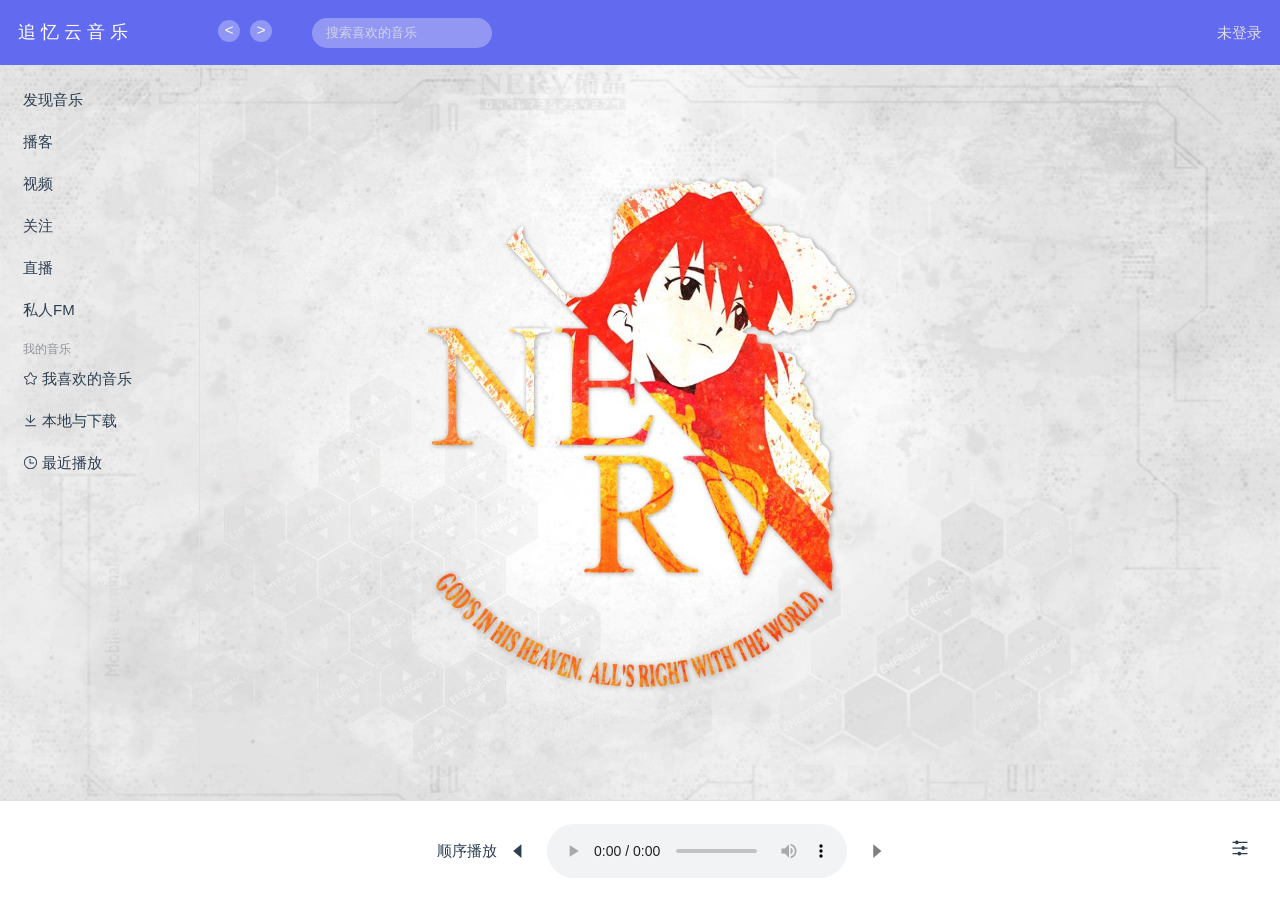
==== commit 32ae64e2: "123" ====
--- a/index.html
+++ b/index.html
@@ -5,8 +5,8 @@
     <link rel="icon" href="/favicon.ico">
     <meta name="viewport" content="width=device-width, initial-scale=1.0">
     <title>追忆云音乐</title>
-    <script type="module" crossorigin src="./assets/index.c67056d3.js"></script>
-    <link rel="stylesheet" href="./assets/index.c9025f4c.css">
+    <script type="module" crossorigin src="./assets/index.e2b218ec.js"></script>
+    <link rel="stylesheet" href="./assets/index.d7a7b192.css">
   </head>
   <body>
     <div id="app"></div>
--- a/assets/index.d7a7b192.css
+++ b/assets/index.d7a7b192.css
@@ -0,0 +1 @@
+@charset "UTF-8";:root{--el-color-white:#ffffff;--el-color-black:#000000;--el-color-primary-rgb:64,158,255;--el-color-success-rgb:103,194,58;--el-color-warning-rgb:230,162,60;--el-color-danger-rgb:245,108,108;--el-color-error-rgb:245,108,108;--el-color-info-rgb:144,147,153;--el-font-size-extra-large:20px;--el-font-size-large:18px;--el-font-size-medium:16px;--el-font-size-base:14px;--el-font-size-small:13px;--el-font-size-extra-small:12px;--el-font-family:"Helvetica Neue",Helvetica,"PingFang SC","Hiragino Sans GB","Microsoft YaHei","\5fae\8f6f\96c5\9ed1",Arial,sans-serif;--el-font-weight-primary:500;--el-font-line-height-primary:24px;--el-index-normal:1;--el-index-top:1000;--el-index-popper:2000;--el-border-radius-base:4px;--el-border-radius-small:2px;--el-border-radius-round:20px;--el-border-radius-circle:100%;--el-transition-duration:.3s;--el-transition-duration-fast:.2s;--el-transition-function-ease-in-out-bezier:cubic-bezier(.645, .045, .355, 1);--el-transition-function-fast-bezier:cubic-bezier(.23, 1, .32, 1);--el-transition-all:all var(--el-transition-duration) var(--el-transition-function-ease-in-out-bezier);--el-transition-fade:opacity var(--el-transition-duration) var(--el-transition-function-fast-bezier);--el-transition-md-fade:transform var(--el-transition-duration) var(--el-transition-function-fast-bezier),opacity var(--el-transition-duration) var(--el-transition-function-fast-bezier);--el-transition-fade-linear:opacity var(--el-transition-duration-fast) linear;--el-transition-border:border-color var(--el-transition-duration-fast) var(--el-transition-function-ease-in-out-bezier);--el-transition-box-shadow:box-shadow var(--el-transition-duration-fast) var(--el-transition-function-ease-in-out-bezier);--el-transition-color:color var(--el-transition-duration-fast) var(--el-transition-function-ease-in-out-bezier);--el-component-size-large:40px;--el-component-size:32px;--el-component-size-small:24px}:root{color-scheme:light;--el-color-white:#ffffff;--el-color-black:#000000;--el-color-primary:#409eff;--el-color-primary-light-3:#79bbff;--el-color-primary-light-5:#a0cfff;--el-color-primary-light-7:#c6e2ff;--el-color-primary-light-8:#d9ecff;--el-color-primary-light-9:#ecf5ff;--el-color-primary-dark-2:#337ecc;--el-color-success:#67c23a;--el-color-success-light-3:#95d475;--el-color-success-light-5:#b3e19d;--el-color-success-light-7:#d1edc4;--el-color-success-light-8:#e1f3d8;--el-color-success-light-9:#f0f9eb;--el-color-success-dark-2:#529b2e;--el-color-warning:#e6a23c;--el-color-warning-light-3:#eebe77;--el-color-warning-light-5:#f3d19e;--el-color-warning-light-7:#f8e3c5;--el-color-warning-light-8:#faecd8;--el-color-warning-light-9:#fdf6ec;--el-color-warning-dark-2:#b88230;--el-color-danger:#f56c6c;--el-color-danger-light-3:#f89898;--el-color-danger-light-5:#fab6b6;--el-color-danger-light-7:#fcd3d3;--el-color-danger-light-8:#fde2e2;--el-color-danger-light-9:#fef0f0;--el-color-danger-dark-2:#c45656;--el-color-error:#f56c6c;--el-color-error-light-3:#f89898;--el-color-error-light-5:#fab6b6;--el-color-error-light-7:#fcd3d3;--el-color-error-light-8:#fde2e2;--el-color-error-light-9:#fef0f0;--el-color-error-dark-2:#c45656;--el-color-info:#909399;--el-color-info-light-3:#b1b3b8;--el-color-info-light-5:#c8c9cc;--el-color-info-light-7:#dedfe0;--el-color-info-light-8:#e9e9eb;--el-color-info-light-9:#f4f4f5;--el-color-info-dark-2:#73767a;--el-bg-color:#ffffff;--el-bg-color-page:#f2f3f5;--el-bg-color-overlay:#ffffff;--el-text-color-primary:#303133;--el-text-color-regular:#606266;--el-text-color-secondary:#909399;--el-text-color-placeholder:#a8abb2;--el-text-color-disabled:#c0c4cc;--el-border-color:#dcdfe6;--el-border-color-light:#e4e7ed;--el-border-color-lighter:#ebeef5;--el-border-color-extra-light:#f2f6fc;--el-border-color-dark:#d4d7de;--el-border-color-darker:#cdd0d6;--el-fill-color:#f0f2f5;--el-fill-color-light:#f5f7fa;--el-fill-color-lighter:#fafafa;--el-fill-color-extra-light:#fafcff;--el-fill-color-dark:#ebedf0;--el-fill-color-darker:#e6e8eb;--el-fill-color-blank:#ffffff;--el-box-shadow:0px 12px 32px 4px rgba(0, 0, 0, .04),0px 8px 20px rgba(0, 0, 0, .08);--el-box-shadow-light:0px 0px 12px rgba(0, 0, 0, .12);--el-box-shadow-lighter:0px 0px 6px rgba(0, 0, 0, .12);--el-box-shadow-dark:0px 16px 48px 16px rgba(0, 0, 0, .08),0px 12px 32px rgba(0, 0, 0, .12),0px 8px 16px -8px rgba(0, 0, 0, .16);--el-disabled-bg-color:var(--el-fill-color-light);--el-disabled-text-color:var(--el-text-color-placeholder);--el-disabled-border-color:var(--el-border-color-light);--el-overlay-color:rgba(0, 0, 0, .8);--el-overlay-color-light:rgba(0, 0, 0, .7);--el-overlay-color-lighter:rgba(0, 0, 0, .5);--el-mask-color:rgba(255, 255, 255, .9);--el-mask-color-extra-light:rgba(255, 255, 255, .3);--el-border-width:1px;--el-border-style:solid;--el-border-color-hover:var(--el-text-color-disabled);--el-border:var(--el-border-width) var(--el-border-style) var(--el-border-color);--el-svg-monochrome-grey:var(--el-border-color)}.fade-in-linear-enter-active,.fade-in-linear-leave-active{transition:var(--el-transition-fade-linear)}.fade-in-linear-enter-from,.fade-in-linear-leave-to{opacity:0}.el-fade-in-linear-enter-active,.el-fade-in-linear-leave-active{transition:var(--el-transition-fade-linear)}.el-fade-in-linear-enter-from,.el-fade-in-linear-leave-to{opacity:0}.el-fade-in-enter-active,.el-fade-in-leave-active{transition:all var(--el-transition-duration) cubic-bezier(.55,0,.1,1)}.el-fade-in-enter-from,.el-fade-in-leave-active{opacity:0}.el-zoom-in-center-enter-active,.el-zoom-in-center-leave-active{transition:all var(--el-transition-duration) cubic-bezier(.55,0,.1,1)}.el-zoom-in-center-enter-from,.el-zoom-in-center-leave-active{opacity:0;transform:scaleX(0)}.el-zoom-in-top-enter-active,.el-zoom-in-top-leave-active{opacity:1;transform:scaleY(1);transition:var(--el-transition-md-fade);transform-origin:center top}.el-zoom-in-top-enter-active[data-popper-placement^=top],.el-zoom-in-top-leave-active[data-popper-placement^=top]{transform-origin:center bottom}.el-zoom-in-top-enter-from,.el-zoom-in-top-leave-active{opacity:0;transform:scaleY(0)}.el-zoom-in-bottom-enter-active,.el-zoom-in-bottom-leave-active{opacity:1;transform:scaleY(1);transition:var(--el-transition-md-fade);transform-origin:center bottom}.el-zoom-in-bottom-enter-from,.el-zoom-in-bottom-leave-active{opacity:0;transform:scaleY(0)}.el-zoom-in-left-enter-active,.el-zoom-in-left-leave-active{opacity:1;transform:scale(1);transition:var(--el-transition-md-fade);transform-origin:top left}.el-zoom-in-left-enter-from,.el-zoom-in-left-leave-active{opacity:0;transform:scale(.45)}.collapse-transition{transition:var(--el-transition-duration) height ease-in-out,var(--el-transition-duration) padding-top ease-in-out,var(--el-transition-duration) padding-bottom ease-in-out}.el-collapse-transition-enter-active,.el-collapse-transition-leave-active{transition:var(--el-transition-duration) max-height ease-in-out,var(--el-transition-duration) padding-top ease-in-out,var(--el-transition-duration) padding-bottom ease-in-out}.horizontal-collapse-transition{transition:var(--el-transition-duration) width ease-in-out,var(--el-transition-duration) padding-left ease-in-out,var(--el-transition-duration) padding-right ease-in-out}.el-list-enter-active,.el-list-leave-active{transition:all 1s}.el-list-enter-from,.el-list-leave-to{opacity:0;transform:translateY(-30px)}.el-list-leave-active{position:absolute!important}.el-opacity-transition{transition:opacity var(--el-transition-duration) cubic-bezier(.55,0,.1,1)}.el-icon-loading{-webkit-animation:rotating 2s linear infinite;animation:rotating 2s linear infinite}.el-icon--right{margin-left:5px}.el-icon--left{margin-right:5px}@-webkit-keyframes rotating{0%{transform:rotate(0)}to{transform:rotate(360deg)}}@keyframes rotating{0%{transform:rotate(0)}to{transform:rotate(360deg)}}.el-icon{--color:inherit;height:1em;width:1em;line-height:1em;display:inline-flex;justify-content:center;align-items:center;position:relative;fill:currentColor;color:var(--color);font-size:inherit}.el-icon.is-loading{-webkit-animation:rotating 2s linear infinite;animation:rotating 2s linear infinite}.el-icon svg{height:1em;width:1em}.el-affix--fixed{position:fixed}.el-alert{--el-alert-padding:8px 16px;--el-alert-border-radius-base:var(--el-border-radius-base);--el-alert-title-font-size:13px;--el-alert-description-font-size:12px;--el-alert-close-font-size:12px;--el-alert-close-customed-font-size:13px;--el-alert-icon-size:16px;--el-alert-icon-large-size:28px;width:100%;padding:var(--el-alert-padding);margin:0;box-sizing:border-box;border-radius:var(--el-alert-border-radius-base);position:relative;background-color:var(--el-color-white);overflow:hidden;opacity:1;display:flex;align-items:center;transition:opacity var(--el-transition-duration-fast)}.el-alert.is-light .el-alert__close-btn{color:var(--el-text-color-placeholder)}.el-alert.is-dark .el-alert__close-btn,.el-alert.is-dark .el-alert__description{color:var(--el-color-white)}.el-alert.is-center{justify-content:center}.el-alert--success{--el-alert-bg-color:var(--el-color-success-light-9)}.el-alert--success.is-light{background-color:var(--el-alert-bg-color);color:var(--el-color-success)}.el-alert--success.is-light .el-alert__description{color:var(--el-color-success)}.el-alert--success.is-dark{background-color:var(--el-color-success);color:var(--el-color-white)}.el-alert--info{--el-alert-bg-color:var(--el-color-info-light-9)}.el-alert--info.is-light{background-color:var(--el-alert-bg-color);color:var(--el-color-info)}.el-alert--info.is-light .el-alert__description{color:var(--el-color-info)}.el-alert--info.is-dark{background-color:var(--el-color-info);color:var(--el-color-white)}.el-alert--warning{--el-alert-bg-color:var(--el-color-warning-light-9)}.el-alert--warning.is-light{background-color:var(--el-alert-bg-color);color:var(--el-color-warning)}.el-alert--warning.is-light .el-alert__description{color:var(--el-color-warning)}.el-alert--warning.is-dark{background-color:var(--el-color-warning);color:var(--el-color-white)}.el-alert--error{--el-alert-bg-color:var(--el-color-error-light-9)}.el-alert--error.is-light{background-color:var(--el-alert-bg-color);color:var(--el-color-error)}.el-alert--error.is-light .el-alert__description{color:var(--el-color-error)}.el-alert--error.is-dark{background-color:var(--el-color-error);color:var(--el-color-white)}.el-alert__content{display:table-cell;padding:0 8px}.el-alert .el-alert__icon{font-size:var(--el-alert-icon-size);width:var(--el-alert-icon-size)}.el-alert .el-alert__icon.is-big{font-size:var(--el-alert-icon-large-size);width:var(--el-alert-icon-large-size)}.el-alert__title{font-size:var(--el-alert-title-font-size);line-height:18px;vertical-align:text-top}.el-alert__title.is-bold{font-weight:700}.el-alert .el-alert__description{font-size:var(--el-alert-description-font-size);margin:5px 0 0}.el-alert .el-alert__close-btn{font-size:var(--el-alert-close-font-size);opacity:1;position:absolute;top:12px;right:15px;cursor:pointer}.el-alert .el-alert__close-btn.is-customed{font-style:normal;font-size:var(--el-alert-close-customed-font-size);top:9px}.el-alert-fade-enter-from,.el-alert-fade-leave-active{opacity:0}.el-aside{overflow:auto;box-sizing:border-box;flex-shrink:0;width:var(--el-aside-width,300px)}.el-autocomplete{position:relative;display:inline-block}.el-autocomplete__popper.el-popper{background:var(--el-bg-color-overlay);border:1px solid var(--el-border-color-light);box-shadow:var(--el-box-shadow-light)}.el-autocomplete__popper.el-popper .el-popper__arrow:before{border:1px solid var(--el-border-color-light)}.el-autocomplete__popper.el-popper[data-popper-placement^=top] .el-popper__arrow:before{border-top-color:transparent;border-left-color:transparent}.el-autocomplete__popper.el-popper[data-popper-placement^=bottom] .el-popper__arrow:before{border-bottom-color:transparent;border-right-color:transparent}.el-autocomplete__popper.el-popper[data-popper-placement^=left] .el-popper__arrow:before{border-left-color:transparent;border-bottom-color:transparent}.el-autocomplete__popper.el-popper[data-popper-placement^=right] .el-popper__arrow:before{border-right-color:transparent;border-top-color:transparent}.el-autocomplete-suggestion{border-radius:var(--el-border-radius-base);box-sizing:border-box}.el-autocomplete-suggestion__wrap{max-height:280px;padding:10px 0;box-sizing:border-box}.el-autocomplete-suggestion__list{margin:0;padding:0}.el-autocomplete-suggestion li{padding:0 20px;margin:0;line-height:34px;cursor:pointer;color:var(--el-text-color-regular);font-size:var(--el-font-size-base);list-style:none;text-align:left;white-space:nowrap;overflow:hidden;text-overflow:ellipsis}.el-autocomplete-suggestion li:hover,.el-autocomplete-suggestion li.highlighted{background-color:var(--el-fill-color-light)}.el-autocomplete-suggestion li.divider{margin-top:6px;border-top:1px solid var(--el-color-black)}.el-autocomplete-suggestion li.divider:last-child{margin-bottom:-6px}.el-autocomplete-suggestion.is-loading li{text-align:center;height:100px;line-height:100px;font-size:20px;color:var(--el-text-color-secondary)}.el-autocomplete-suggestion.is-loading li:after{display:inline-block;content:"";height:100%;vertical-align:middle}.el-autocomplete-suggestion.is-loading li:hover{background-color:var(--el-bg-color-overlay)}.el-autocomplete-suggestion.is-loading .el-icon-loading{vertical-align:middle}.el-avatar{--el-avatar-text-color:var(--el-color-white);--el-avatar-bg-color:var(--el-text-color-disabled);--el-avatar-text-size:14px;--el-avatar-icon-size:18px;--el-avatar-border-radius:var(--el-border-radius-base);--el-avatar-size-large:56px;--el-avatar-size-small:24px;--el-avatar-size:40px;display:inline-flex;justify-content:center;align-items:center;box-sizing:border-box;text-align:center;overflow:hidden;color:var(--el-avatar-text-color);background:var(--el-avatar-bg-color);width:var(--el-avatar-size);height:var(--el-avatar-size);font-size:var(--el-avatar-text-size)}.el-avatar>img{display:block;height:100%}.el-avatar--circle{border-radius:50%}.el-avatar--square{border-radius:var(--el-avatar-border-radius)}.el-avatar--icon{font-size:var(--el-avatar-icon-size)}.el-avatar--small{--el-avatar-size:24px}.el-avatar--large{--el-avatar-size:56px}.el-backtop{--el-backtop-bg-color:var(--el-bg-color-overlay);--el-backtop-text-color:var(--el-color-primary);--el-backtop-hover-bg-color:var(--el-border-color-extra-light);position:fixed;background-color:var(--el-backtop-bg-color);width:40px;height:40px;border-radius:50%;color:var(--el-backtop-text-color);display:flex;align-items:center;justify-content:center;font-size:20px;box-shadow:var(--el-box-shadow-lighter);cursor:pointer;z-index:5}.el-backtop:hover{background-color:var(--el-backtop-hover-bg-color)}.el-backtop__icon{font-size:20px}.el-badge{--el-badge-bg-color:var(--el-color-danger);--el-badge-radius:10px;--el-badge-font-size:12px;--el-badge-padding:6px;--el-badge-size:18px;position:relative;vertical-align:middle;display:inline-block}.el-badge__content{background-color:var(--el-badge-bg-color);border-radius:var(--el-badge-radius);color:var(--el-color-white);display:inline-flex;justify-content:center;align-items:center;font-size:var(--el-badge-font-size);height:var(--el-badge-size);padding:0 var(--el-badge-padding);white-space:nowrap;border:1px solid var(--el-bg-color)}.el-badge__content.is-fixed{position:absolute;top:0;right:calc(1px + var(--el-badge-size)/ 2);transform:translateY(-50%) translate(100%)}.el-badge__content.is-fixed.is-dot{right:5px}.el-badge__content.is-dot{height:8px;width:8px;padding:0;right:0;border-radius:50%}.el-badge__content--primary{background-color:var(--el-color-primary)}.el-badge__content--success{background-color:var(--el-color-success)}.el-badge__content--warning{background-color:var(--el-color-warning)}.el-badge__content--info{background-color:var(--el-color-info)}.el-badge__content--danger{background-color:var(--el-color-danger)}.el-breadcrumb{font-size:14px;line-height:1}.el-breadcrumb:after,.el-breadcrumb:before{display:table;content:""}.el-breadcrumb:after{clear:both}.el-breadcrumb__separator{margin:0 9px;font-weight:700;color:var(--el-text-color-placeholder)}.el-breadcrumb__separator.el-icon{margin:0 6px;font-weight:400}.el-breadcrumb__separator.el-icon svg{vertical-align:middle}.el-breadcrumb__item{float:left;display:flex;align-items:center}.el-breadcrumb__inner{color:var(--el-text-color-regular)}.el-breadcrumb__inner a,.el-breadcrumb__inner.is-link{font-weight:700;text-decoration:none;transition:var(--el-transition-color);color:var(--el-text-color-primary)}.el-breadcrumb__inner a:hover,.el-breadcrumb__inner.is-link:hover{color:var(--el-color-primary);cursor:pointer}.el-breadcrumb__item:last-child .el-breadcrumb__inner,.el-breadcrumb__item:last-child .el-breadcrumb__inner a,.el-breadcrumb__item:last-child .el-breadcrumb__inner a:hover,.el-breadcrumb__item:last-child .el-breadcrumb__inner:hover{font-weight:400;color:var(--el-text-color-regular);cursor:text}.el-breadcrumb__item:last-child .el-breadcrumb__separator{display:none}.el-button-group{display:inline-block;vertical-align:middle}.el-button-group:after,.el-button-group:before{display:table;content:""}.el-button-group:after{clear:both}.el-button-group>.el-button{float:left;position:relative}.el-button-group>.el-button+.el-button{margin-left:0}.el-button-group>.el-button:first-child{border-top-right-radius:0;border-bottom-right-radius:0}.el-button-group>.el-button:last-child{border-top-left-radius:0;border-bottom-left-radius:0}.el-button-group>.el-button:first-child:last-child{border-top-right-radius:var(--el-border-radius-base);border-bottom-right-radius:var(--el-border-radius-base);border-top-left-radius:var(--el-border-radius-base);border-bottom-left-radius:var(--el-border-radius-base)}.el-button-group>.el-button:first-child:last-child.is-round{border-radius:var(--el-border-radius-round)}.el-button-group>.el-button:first-child:last-child.is-circle{border-radius:50%}.el-button-group>.el-button:not(:first-child):not(:last-child){border-radius:0}.el-button-group>.el-button:not(:last-child){margin-right:-1px}.el-button-group>.el-button:active,.el-button-group>.el-button:focus,.el-button-group>.el-button:hover{z-index:1}.el-button-group>.el-button.is-active{z-index:1}.el-button-group>.el-dropdown>.el-button{border-top-left-radius:0;border-bottom-left-radius:0;border-left-color:var(--el-button-divide-border-color)}.el-button-group .el-button--primary:first-child{border-right-color:var(--el-button-divide-border-color)}.el-button-group .el-button--primary:last-child{border-left-color:var(--el-button-divide-border-color)}.el-button-group .el-button--primary:not(:first-child):not(:last-child){border-left-color:var(--el-button-divide-border-color);border-right-color:var(--el-button-divide-border-color)}.el-button-group .el-button--success:first-child{border-right-color:var(--el-button-divide-border-color)}.el-button-group .el-button--success:last-child{border-left-color:var(--el-button-divide-border-color)}.el-button-group .el-button--success:not(:first-child):not(:last-child){border-left-color:var(--el-button-divide-border-color);border-right-color:var(--el-button-divide-border-color)}.el-button-group .el-button--warning:first-child{border-right-color:var(--el-button-divide-border-color)}.el-button-group .el-button--warning:last-child{border-left-color:var(--el-button-divide-border-color)}.el-button-group .el-button--warning:not(:first-child):not(:last-child){border-left-color:var(--el-button-divide-border-color);border-right-color:var(--el-button-divide-border-color)}.el-button-group .el-button--danger:first-child{border-right-color:var(--el-button-divide-border-color)}.el-button-group .el-button--danger:last-child{border-left-color:var(--el-button-divide-border-color)}.el-button-group .el-button--danger:not(:first-child):not(:last-child){border-left-color:var(--el-button-divide-border-color);border-right-color:var(--el-button-divide-border-color)}.el-button-group .el-button--info:first-child{border-right-color:var(--el-button-divide-border-color)}.el-button-group .el-button--info:last-child{border-left-color:var(--el-button-divide-border-color)}.el-button-group .el-button--info:not(:first-child):not(:last-child){border-left-color:var(--el-button-divide-border-color);border-right-color:var(--el-button-divide-border-color)}.el-button{--el-button-font-weight:var(--el-font-weight-primary);--el-button-border-color:var(--el-border-color);--el-button-bg-color:var(--el-fill-color-blank);--el-button-text-color:var(--el-text-color-regular);--el-button-disabled-text-color:var(--el-disabled-text-color);--el-button-disabled-bg-color:var(--el-fill-color-blank);--el-button-disabled-border-color:var(--el-border-color-light);--el-button-divide-border-color:rgba(255, 255, 255, .5);--el-button-hover-text-color:var(--el-color-primary);--el-button-hover-bg-color:var(--el-color-primary-light-9);--el-button-hover-border-color:var(--el-color-primary-light-7);--el-button-active-text-color:var(--el-button-hover-text-color);--el-button-active-border-color:var(--el-color-primary);--el-button-active-bg-color:var(--el-button-hover-bg-color);--el-button-outline-color:var(--el-color-primary-light-5);--el-button-hover-link-text-color:var(--el-color-info);--el-button-active-color:var(--el-text-color-primary)}.el-button{display:inline-flex;justify-content:center;align-items:center;line-height:1;height:32px;white-space:nowrap;cursor:pointer;color:var(--el-button-text-color);text-align:center;box-sizing:border-box;outline:0;transition:.1s;font-weight:var(--el-button-font-weight);-webkit-user-select:none;-moz-user-select:none;-ms-user-select:none;user-select:none;vertical-align:middle;-webkit-appearance:none;background-color:var(--el-button-bg-color);border:var(--el-border);border-color:var(--el-button-border-color);padding:8px 15px;font-size:var(--el-font-size-base);border-radius:var(--el-border-radius-base)}.el-button:focus,.el-button:hover{color:var(--el-button-hover-text-color);border-color:var(--el-button-hover-border-color);background-color:var(--el-button-hover-bg-color);outline:0}.el-button:active{color:var(--el-button-active-text-color);border-color:var(--el-button-active-border-color);background-color:var(--el-button-active-bg-color);outline:0}.el-button:focus-visible{outline:2px solid var(--el-button-outline-color);outline-offset:1px}.el-button>span{display:inline-flex;align-items:center}.el-button+.el-button{margin-left:12px}.el-button.is-round{padding:8px 15px}.el-button::-moz-focus-inner{border:0}.el-button [class*=el-icon]+span{margin-left:6px}.el-button [class*=el-icon] svg{vertical-align:bottom}.el-button.is-plain{--el-button-hover-text-color:var(--el-color-primary);--el-button-hover-bg-color:var(--el-fill-color-blank);--el-button-hover-border-color:var(--el-color-primary)}.el-button.is-active{color:var(--el-button-active-text-color);border-color:var(--el-button-active-border-color);background-color:var(--el-button-active-bg-color);outline:0}.el-button.is-disabled,.el-button.is-disabled:focus,.el-button.is-disabled:hover{color:var(--el-button-disabled-text-color);cursor:not-allowed;background-image:none;background-color:var(--el-button-disabled-bg-color);border-color:var(--el-button-disabled-border-color)}.el-button.is-loading{position:relative;pointer-events:none}.el-button.is-loading:before{z-index:1;pointer-events:none;content:"";position:absolute;left:-1px;top:-1px;right:-1px;bottom:-1px;border-radius:inherit;background-color:var(--el-mask-color-extra-light)}.el-button.is-round{border-radius:var(--el-border-radius-round)}.el-button.is-circle{border-radius:50%;padding:8px}.el-button.is-text{color:var(--el-button-text-color);border:0 solid transparent;background-color:transparent}.el-button.is-text.is-disabled{color:var(--el-button-disabled-text-color);background-color:transparent!important}.el-button.is-text:not(.is-disabled):focus,.el-button.is-text:not(.is-disabled):hover{background-color:var(--el-fill-color-light)}.el-button.is-text:not(.is-disabled):focus-visible{outline:2px solid var(--el-button-outline-color);outline-offset:1px}.el-button.is-text:not(.is-disabled):active{background-color:var(--el-fill-color)}.el-button.is-text:not(.is-disabled).is-has-bg{background-color:var(--el-fill-color-light)}.el-button.is-text:not(.is-disabled).is-has-bg:focus,.el-button.is-text:not(.is-disabled).is-has-bg:hover{background-color:var(--el-fill-color)}.el-button.is-text:not(.is-disabled).is-has-bg:active{background-color:var(--el-fill-color-dark)}.el-button__text--expand{letter-spacing:.3em;margin-right:-.3em}.el-button.is-link{border-color:transparent;color:var(--el-button-text-color);background:0 0;padding:2px;height:auto}.el-button.is-link:focus,.el-button.is-link:hover{color:var(--el-button-hover-link-text-color)}.el-button.is-link.is-disabled{color:var(--el-button-disabled-text-color);background-color:transparent!important;border-color:transparent!important}.el-button.is-link:not(.is-disabled):focus,.el-button.is-link:not(.is-disabled):hover{border-color:transparent;background-color:transparent}.el-button.is-link:not(.is-disabled):active{color:var(--el-button-active-color);border-color:transparent;background-color:transparent}.el-button--text{border-color:transparent;background:0 0;color:var(--el-color-primary);padding-left:0;padding-right:0}.el-button--text.is-disabled{color:var(--el-button-disabled-text-color);background-color:transparent!important;border-color:transparent!important}.el-button--text:not(.is-disabled):focus,.el-button--text:not(.is-disabled):hover{color:var(--el-color-primary-light-3);border-color:transparent;background-color:transparent}.el-button--text:not(.is-disabled):active{color:var(--el-color-primary-dark-2);border-color:transparent;background-color:transparent}.el-button__link--expand{letter-spacing:.3em;margin-right:-.3em}.el-button--primary{--el-button-text-color:var(--el-color-white);--el-button-bg-color:var(--el-color-primary);--el-button-border-color:var(--el-color-primary);--el-button-outline-color:var(--el-color-primary-light-5);--el-button-active-color:var(--el-color-primary-dark-2);--el-button-hover-text-color:var(--el-color-white);--el-button-hover-link-text-color:var(--el-color-primary-light-5);--el-button-hover-bg-color:var(--el-color-primary-light-3);--el-button-hover-border-color:var(--el-color-primary-light-3);--el-button-active-bg-color:var(--el-color-primary-dark-2);--el-button-active-border-color:var(--el-color-primary-dark-2);--el-button-disabled-text-color:var(--el-color-white);--el-button-disabled-bg-color:var(--el-color-primary-light-5);--el-button-disabled-border-color:var(--el-color-primary-light-5)}.el-button--primary.is-link,.el-button--primary.is-plain,.el-button--primary.is-text{--el-button-text-color:var(--el-color-primary);--el-button-bg-color:var(--el-color-primary-light-9);--el-button-border-color:var(--el-color-primary-light-5);--el-button-hover-text-color:var(--el-color-white);--el-button-hover-bg-color:var(--el-color-primary);--el-button-hover-border-color:var(--el-color-primary);--el-button-active-text-color:var(--el-color-white)}.el-button--primary.is-link.is-disabled,.el-button--primary.is-link.is-disabled:active,.el-button--primary.is-link.is-disabled:focus,.el-button--primary.is-link.is-disabled:hover,.el-button--primary.is-plain.is-disabled,.el-button--primary.is-plain.is-disabled:active,.el-button--primary.is-plain.is-disabled:focus,.el-button--primary.is-plain.is-disabled:hover,.el-button--primary.is-text.is-disabled,.el-button--primary.is-text.is-disabled:active,.el-button--primary.is-text.is-disabled:focus,.el-button--primary.is-text.is-disabled:hover{color:var(--el-color-primary-light-5);background-color:var(--el-color-primary-light-9);border-color:var(--el-color-primary-light-8)}.el-button--success{--el-button-text-color:var(--el-color-white);--el-button-bg-color:var(--el-color-success);--el-button-border-color:var(--el-color-success);--el-button-outline-color:var(--el-color-success-light-5);--el-button-active-color:var(--el-color-success-dark-2);--el-button-hover-text-color:var(--el-color-white);--el-button-hover-link-text-color:var(--el-color-success-light-5);--el-button-hover-bg-color:var(--el-color-success-light-3);--el-button-hover-border-color:var(--el-color-success-light-3);--el-button-active-bg-color:var(--el-color-success-dark-2);--el-button-active-border-color:var(--el-color-success-dark-2);--el-button-disabled-text-color:var(--el-color-white);--el-button-disabled-bg-color:var(--el-color-success-light-5);--el-button-disabled-border-color:var(--el-color-success-light-5)}.el-button--success.is-link,.el-button--success.is-plain,.el-button--success.is-text{--el-button-text-color:var(--el-color-success);--el-button-bg-color:var(--el-color-success-light-9);--el-button-border-color:var(--el-color-success-light-5);--el-button-hover-text-color:var(--el-color-white);--el-button-hover-bg-color:var(--el-color-success);--el-button-hover-border-color:var(--el-color-success);--el-button-active-text-color:var(--el-color-white)}.el-button--success.is-link.is-disabled,.el-button--success.is-link.is-disabled:active,.el-button--success.is-link.is-disabled:focus,.el-button--success.is-link.is-disabled:hover,.el-button--success.is-plain.is-disabled,.el-button--success.is-plain.is-disabled:active,.el-button--success.is-plain.is-disabled:focus,.el-button--success.is-plain.is-disabled:hover,.el-button--success.is-text.is-disabled,.el-button--success.is-text.is-disabled:active,.el-button--success.is-text.is-disabled:focus,.el-button--success.is-text.is-disabled:hover{color:var(--el-color-success-light-5);background-color:var(--el-color-success-light-9);border-color:var(--el-color-success-light-8)}.el-button--warning{--el-button-text-color:var(--el-color-white);--el-button-bg-color:var(--el-color-warning);--el-button-border-color:var(--el-color-warning);--el-button-outline-color:var(--el-color-warning-light-5);--el-button-active-color:var(--el-color-warning-dark-2);--el-button-hover-text-color:var(--el-color-white);--el-button-hover-link-text-color:var(--el-color-warning-light-5);--el-button-hover-bg-color:var(--el-color-warning-light-3);--el-button-hover-border-color:var(--el-color-warning-light-3);--el-button-active-bg-color:var(--el-color-warning-dark-2);--el-button-active-border-color:var(--el-color-warning-dark-2);--el-button-disabled-text-color:var(--el-color-white);--el-button-disabled-bg-color:var(--el-color-warning-light-5);--el-button-disabled-border-color:var(--el-color-warning-light-5)}.el-button--warning.is-link,.el-button--warning.is-plain,.el-button--warning.is-text{--el-button-text-color:var(--el-color-warning);--el-button-bg-color:var(--el-color-warning-light-9);--el-button-border-color:var(--el-color-warning-light-5);--el-button-hover-text-color:var(--el-color-white);--el-button-hover-bg-color:var(--el-color-warning);--el-button-hover-border-color:var(--el-color-warning);--el-button-active-text-color:var(--el-color-white)}.el-button--warning.is-link.is-disabled,.el-button--warning.is-link.is-disabled:active,.el-button--warning.is-link.is-disabled:focus,.el-button--warning.is-link.is-disabled:hover,.el-button--warning.is-plain.is-disabled,.el-button--warning.is-plain.is-disabled:active,.el-button--warning.is-plain.is-disabled:focus,.el-button--warning.is-plain.is-disabled:hover,.el-button--warning.is-text.is-disabled,.el-button--warning.is-text.is-disabled:active,.el-button--warning.is-text.is-disabled:focus,.el-button--warning.is-text.is-disabled:hover{color:var(--el-color-warning-light-5);background-color:var(--el-color-warning-light-9);border-color:var(--el-color-warning-light-8)}.el-button--danger{--el-button-text-color:var(--el-color-white);--el-button-bg-color:var(--el-color-danger);--el-button-border-color:var(--el-color-danger);--el-button-outline-color:var(--el-color-danger-light-5);--el-button-active-color:var(--el-color-danger-dark-2);--el-button-hover-text-color:var(--el-color-white);--el-button-hover-link-text-color:var(--el-color-danger-light-5);--el-button-hover-bg-color:var(--el-color-danger-light-3);--el-button-hover-border-color:var(--el-color-danger-light-3);--el-button-active-bg-color:var(--el-color-danger-dark-2);--el-button-active-border-color:var(--el-color-danger-dark-2);--el-button-disabled-text-color:var(--el-color-white);--el-button-disabled-bg-color:var(--el-color-danger-light-5);--el-button-disabled-border-color:var(--el-color-danger-light-5)}.el-button--danger.is-link,.el-button--danger.is-plain,.el-button--danger.is-text{--el-button-text-color:var(--el-color-danger);--el-button-bg-color:var(--el-color-danger-light-9);--el-button-border-color:var(--el-color-danger-light-5);--el-button-hover-text-color:var(--el-color-white);--el-button-hover-bg-color:var(--el-color-danger);--el-button-hover-border-color:var(--el-color-danger);--el-button-active-text-color:var(--el-color-white)}.el-button--danger.is-link.is-disabled,.el-button--danger.is-link.is-disabled:active,.el-button--danger.is-link.is-disabled:focus,.el-button--danger.is-link.is-disabled:hover,.el-button--danger.is-plain.is-disabled,.el-button--danger.is-plain.is-disabled:active,.el-button--danger.is-plain.is-disabled:focus,.el-button--danger.is-plain.is-disabled:hover,.el-button--danger.is-text.is-disabled,.el-button--danger.is-text.is-disabled:active,.el-button--danger.is-text.is-disabled:focus,.el-button--danger.is-text.is-disabled:hover{color:var(--el-color-danger-light-5);background-color:var(--el-color-danger-light-9);border-color:var(--el-color-danger-light-8)}.el-button--info{--el-button-text-color:var(--el-color-white);--el-button-bg-color:var(--el-color-info);--el-button-border-color:var(--el-color-info);--el-button-outline-color:var(--el-color-info-light-5);--el-button-active-color:var(--el-color-info-dark-2);--el-button-hover-text-color:var(--el-color-white);--el-button-hover-link-text-color:var(--el-color-info-light-5);--el-button-hover-bg-color:var(--el-color-info-light-3);--el-button-hover-border-color:var(--el-color-info-light-3);--el-button-active-bg-color:var(--el-color-info-dark-2);--el-button-active-border-color:var(--el-color-info-dark-2);--el-button-disabled-text-color:var(--el-color-white);--el-button-disabled-bg-color:var(--el-color-info-light-5);--el-button-disabled-border-color:var(--el-color-info-light-5)}.el-button--info.is-link,.el-button--info.is-plain,.el-button--info.is-text{--el-button-text-color:var(--el-color-info);--el-button-bg-color:var(--el-color-info-light-9);--el-button-border-color:var(--el-color-info-light-5);--el-button-hover-text-color:var(--el-color-white);--el-button-hover-bg-color:var(--el-color-info);--el-button-hover-border-color:var(--el-color-info);--el-button-active-text-color:var(--el-color-white)}.el-button--info.is-link.is-disabled,.el-button--info.is-link.is-disabled:active,.el-button--info.is-link.is-disabled:focus,.el-button--info.is-link.is-disabled:hover,.el-button--info.is-plain.is-disabled,.el-button--info.is-plain.is-disabled:active,.el-button--info.is-plain.is-disabled:focus,.el-button--info.is-plain.is-disabled:hover,.el-button--info.is-text.is-disabled,.el-button--info.is-text.is-disabled:active,.el-button--info.is-text.is-disabled:focus,.el-button--info.is-text.is-disabled:hover{color:var(--el-color-info-light-5);background-color:var(--el-color-info-light-9);border-color:var(--el-color-info-light-8)}.el-button--large{--el-button-size:40px;height:var(--el-button-size);padding:12px 19px;font-size:var(--el-font-size-base);border-radius:var(--el-border-radius-base)}.el-button--large [class*=el-icon]+span{margin-left:8px}.el-button--large.is-round{padding:12px 19px}.el-button--large.is-circle{width:var(--el-button-size);padding:12px}.el-button--small{--el-button-size:24px;height:var(--el-button-size);padding:5px 11px;font-size:12px;border-radius:calc(var(--el-border-radius-base) - 1px)}.el-button--small [class*=el-icon]+span{margin-left:4px}.el-button--small.is-round{padding:5px 11px}.el-button--small.is-circle{width:var(--el-button-size);padding:5px}.el-calendar{--el-calendar-border:var(--el-table-border, 1px solid var(--el-border-color-lighter));--el-calendar-header-border-bottom:var(--el-calendar-border);--el-calendar-selected-bg-color:var(--el-color-primary-light-9);--el-calendar-cell-width:85px;background-color:var(--el-fill-color-blank)}.el-calendar__header{display:flex;justify-content:space-between;padding:12px 20px;border-bottom:var(--el-calendar-header-border-bottom)}.el-calendar__title{color:var(--el-text-color);align-self:center}.el-calendar__body{padding:12px 20px 35px}.el-calendar-table{table-layout:fixed;width:100%}.el-calendar-table thead th{padding:12px 0;color:var(--el-text-color-regular);font-weight:400}.el-calendar-table:not(.is-range) td.next,.el-calendar-table:not(.is-range) td.prev{color:var(--el-text-color-placeholder)}.el-calendar-table td{border-bottom:var(--el-calendar-border);border-right:var(--el-calendar-border);vertical-align:top;transition:background-color var(--el-transition-duration-fast) ease}.el-calendar-table td.is-selected{background-color:var(--el-calendar-selected-bg-color)}.el-calendar-table td.is-today{color:var(--el-color-primary)}.el-calendar-table tr:first-child td{border-top:var(--el-calendar-border)}.el-calendar-table tr td:first-child{border-left:var(--el-calendar-border)}.el-calendar-table tr.el-calendar-table__row--hide-border td{border-top:none}.el-calendar-table .el-calendar-day{box-sizing:border-box;padding:8px;height:var(--el-calendar-cell-width)}.el-calendar-table .el-calendar-day:hover{cursor:pointer;background-color:var(--el-calendar-selected-bg-color)}.el-card{--el-card-border-color:var(--el-border-color-light);--el-card-border-radius:4px;--el-card-padding:20px;--el-card-bg-color:var(--el-fill-color-blank)}.el-card{border-radius:var(--el-card-border-radius);border:1px solid var(--el-card-border-color);background-color:var(--el-card-bg-color);overflow:hidden;color:var(--el-text-color-primary);transition:var(--el-transition-duration)}.el-card.is-always-shadow{box-shadow:var(--el-box-shadow-light)}.el-card.is-hover-shadow:focus,.el-card.is-hover-shadow:hover{box-shadow:var(--el-box-shadow-light)}.el-card__header{padding:calc(var(--el-card-padding) - 2px) var(--el-card-padding);border-bottom:1px solid var(--el-card-border-color);box-sizing:border-box}.el-card__body{padding:var(--el-card-padding)}.el-carousel__item{position:absolute;top:0;left:0;width:100%;height:100%;display:inline-block;overflow:hidden;z-index:calc(var(--el-index-normal) - 1)}.el-carousel__item.is-active{z-index:calc(var(--el-index-normal) - 1)}.el-carousel__item.is-animating{transition:transform .4s ease-in-out}.el-carousel__item--card{width:50%;transition:transform .4s ease-in-out}.el-carousel__item--card.is-in-stage{cursor:pointer;z-index:var(--el-index-normal)}.el-carousel__item--card.is-in-stage.is-hover .el-carousel__mask,.el-carousel__item--card.is-in-stage:hover .el-carousel__mask{opacity:.12}.el-carousel__item--card.is-active{z-index:calc(var(--el-index-normal) + 1)}.el-carousel__mask{position:absolute;width:100%;height:100%;top:0;left:0;background-color:var(--el-color-white);opacity:.24;transition:var(--el-transition-duration-fast)}.el-carousel{--el-carousel-arrow-font-size:12px;--el-carousel-arrow-size:36px;--el-carousel-arrow-background:rgba(31, 45, 61, .11);--el-carousel-arrow-hover-background:rgba(31, 45, 61, .23);--el-carousel-indicator-width:30px;--el-carousel-indicator-height:2px;--el-carousel-indicator-padding-horizontal:4px;--el-carousel-indicator-padding-vertical:12px;--el-carousel-indicator-out-color:var(--el-border-color-hover);position:relative}.el-carousel--horizontal{overflow-x:hidden}.el-carousel--vertical{overflow-y:hidden}.el-carousel__container{position:relative;height:300px}.el-carousel__arrow{border:none;outline:0;padding:0;margin:0;height:var(--el-carousel-arrow-size);width:var(--el-carousel-arrow-size);cursor:pointer;transition:var(--el-transition-duration);border-radius:50%;background-color:var(--el-carousel-arrow-background);color:#fff;position:absolute;top:50%;z-index:10;transform:translateY(-50%);text-align:center;font-size:var(--el-carousel-arrow-font-size);display:inline-flex;justify-content:center;align-items:center}.el-carousel__arrow--left{left:16px}.el-carousel__arrow--right{right:16px}.el-carousel__arrow:hover{background-color:var(--el-carousel-arrow-hover-background)}.el-carousel__arrow i{cursor:pointer}.el-carousel__indicators{position:absolute;list-style:none;margin:0;padding:0;z-index:calc(var(--el-index-normal) + 1)}.el-carousel__indicators--horizontal{bottom:0;left:50%;transform:translate(-50%)}.el-carousel__indicators--vertical{right:0;top:50%;transform:translateY(-50%)}.el-carousel__indicators--outside{bottom:calc(var(--el-carousel-indicator-height) + var(--el-carousel-indicator-padding-vertical) * 2);text-align:center;position:static;transform:none}.el-carousel__indicators--outside .el-carousel__indicator:hover button{opacity:.64}.el-carousel__indicators--outside button{background-color:var(--el-carousel-indicator-out-color);opacity:.24}.el-carousel__indicators--labels{left:0;right:0;transform:none;text-align:center}.el-carousel__indicators--labels .el-carousel__button{height:auto;width:auto;padding:2px 18px;font-size:12px}.el-carousel__indicators--labels .el-carousel__indicator{padding:6px 4px}.el-carousel__indicator{background-color:transparent;cursor:pointer}.el-carousel__indicator:hover button{opacity:.72}.el-carousel__indicator--horizontal{display:inline-block;padding:var(--el-carousel-indicator-padding-vertical) var(--el-carousel-indicator-padding-horizontal)}.el-carousel__indicator--vertical{padding:var(--el-carousel-indicator-padding-horizontal) var(--el-carousel-indicator-padding-vertical)}.el-carousel__indicator--vertical .el-carousel__button{width:var(--el-carousel-indicator-height);height:calc(var(--el-carousel-indicator-width)/ 2)}.el-carousel__indicator.is-active button{opacity:1}.el-carousel__button{display:block;opacity:.48;width:var(--el-carousel-indicator-width);height:var(--el-carousel-indicator-height);background-color:#fff;border:none;outline:0;padding:0;margin:0;cursor:pointer;transition:var(--el-transition-duration)}.carousel-arrow-left-enter-from,.carousel-arrow-left-leave-active{transform:translateY(-50%) translate(-10px);opacity:0}.carousel-arrow-right-enter-from,.carousel-arrow-right-leave-active{transform:translateY(-50%) translate(10px);opacity:0}.el-cascader-panel{--el-cascader-menu-text-color:var(--el-text-color-regular);--el-cascader-menu-selected-text-color:var(--el-color-primary);--el-cascader-menu-fill:var(--el-bg-color-overlay);--el-cascader-menu-font-size:var(--el-font-size-base);--el-cascader-menu-radius:var(--el-border-radius-base);--el-cascader-menu-border:solid 1px var(--el-border-color-light);--el-cascader-menu-shadow:var(--el-box-shadow-light);--el-cascader-node-background-hover:var(--el-fill-color-light);--el-cascader-node-color-disabled:var(--el-text-color-placeholder);--el-cascader-color-empty:var(--el-text-color-placeholder);--el-cascader-tag-background:var(--el-fill-color)}.el-cascader-panel{display:flex;border-radius:var(--el-cascader-menu-radius);font-size:var(--el-cascader-menu-font-size)}.el-cascader-panel.is-bordered{border:var(--el-cascader-menu-border);border-radius:var(--el-cascader-menu-radius)}.el-cascader-menu{min-width:180px;box-sizing:border-box;color:var(--el-cascader-menu-text-color);border-right:var(--el-cascader-menu-border)}.el-cascader-menu:last-child{border-right:none}.el-cascader-menu:last-child .el-cascader-node{padding-right:20px}.el-cascader-menu__wrap.el-scrollbar__wrap{height:204px}.el-cascader-menu__list{position:relative;min-height:100%;margin:0;padding:6px 0;list-style:none;box-sizing:border-box}.el-cascader-menu__hover-zone{position:absolute;top:0;left:0;width:100%;height:100%;pointer-events:none}.el-cascader-menu__empty-text{position:absolute;top:50%;left:50%;transform:translate(-50%,-50%);display:flex;align-items:center;color:var(--el-cascader-color-empty)}.el-cascader-menu__empty-text .is-loading{margin-right:2px}.el-cascader-node{position:relative;display:flex;align-items:center;padding:0 30px 0 20px;height:34px;line-height:34px;outline:0}.el-cascader-node.is-selectable.in-active-path{color:var(--el-cascader-menu-text-color)}.el-cascader-node.in-active-path,.el-cascader-node.is-active,.el-cascader-node.is-selectable.in-checked-path{color:var(--el-cascader-menu-selected-text-color);font-weight:700}.el-cascader-node:not(.is-disabled){cursor:pointer}.el-cascader-node:not(.is-disabled):focus,.el-cascader-node:not(.is-disabled):hover{background:var(--el-cascader-node-background-hover)}.el-cascader-node.is-disabled{color:var(--el-cascader-node-color-disabled);cursor:not-allowed}.el-cascader-node__prefix{position:absolute;left:10px}.el-cascader-node__postfix{position:absolute;right:10px}.el-cascader-node__label{flex:1;text-align:left;padding:0 8px;white-space:nowrap;overflow:hidden;text-overflow:ellipsis}.el-cascader-node>.el-checkbox{margin-right:0}.el-cascader-node>.el-radio{margin-right:0}.el-cascader-node>.el-radio .el-radio__label{padding-left:0}.el-cascader{--el-cascader-menu-text-color:var(--el-text-color-regular);--el-cascader-menu-selected-text-color:var(--el-color-primary);--el-cascader-menu-fill:var(--el-bg-color-overlay);--el-cascader-menu-font-size:var(--el-font-size-base);--el-cascader-menu-radius:var(--el-border-radius-base);--el-cascader-menu-border:solid 1px var(--el-border-color-light);--el-cascader-menu-shadow:var(--el-box-shadow-light);--el-cascader-node-background-hover:var(--el-fill-color-light);--el-cascader-node-color-disabled:var(--el-text-color-placeholder);--el-cascader-color-empty:var(--el-text-color-placeholder);--el-cascader-tag-background:var(--el-fill-color);display:inline-block;vertical-align:middle;position:relative;font-size:var(--el-font-size-base);line-height:32px;outline:0}.el-cascader:not(.is-disabled):hover .el-input__wrapper{cursor:pointer;box-shadow:0 0 0 1px var(--el-input-hover-border-color) inset}.el-cascader .el-input{display:flex;cursor:pointer}.el-cascader .el-input .el-input__inner{text-overflow:ellipsis;cursor:pointer}.el-cascader .el-input .el-input__inner::-moz-selection{outline:0}.el-cascader .el-input .el-input__inner::selection{outline:0}.el-cascader .el-input .el-input__suffix-inner .el-icon{height:calc(100% - 2px)}.el-cascader .el-input .el-input__suffix-inner .el-icon svg{vertical-align:middle}.el-cascader .el-input .icon-arrow-down{transition:transform var(--el-transition-duration);font-size:14px}.el-cascader .el-input .icon-arrow-down.is-reverse{transform:rotate(180deg)}.el-cascader .el-input .icon-circle-close:hover{color:var(--el-input-clear-hover-color,var(--el-text-color-secondary))}.el-cascader .el-input.is-focus .el-input__wrapper{box-shadow:0 0 0 1px var(--el-input-focus-border-color,var(--el-color-primary)) inset}.el-cascader--large{font-size:14px;line-height:40px}.el-cascader--small{font-size:12px;line-height:24px}.el-cascader.is-disabled .el-cascader__label{z-index:calc(var(--el-index-normal) + 1);color:var(--el-disabled-text-color)}.el-cascader__dropdown{--el-cascader-menu-text-color:var(--el-text-color-regular);--el-cascader-menu-selected-text-color:var(--el-color-primary);--el-cascader-menu-fill:var(--el-bg-color-overlay);--el-cascader-menu-font-size:var(--el-font-size-base);--el-cascader-menu-radius:var(--el-border-radius-base);--el-cascader-menu-border:solid 1px var(--el-border-color-light);--el-cascader-menu-shadow:var(--el-box-shadow-light);--el-cascader-node-background-hover:var(--el-fill-color-light);--el-cascader-node-color-disabled:var(--el-text-color-placeholder);--el-cascader-color-empty:var(--el-text-color-placeholder);--el-cascader-tag-background:var(--el-fill-color)}.el-cascader__dropdown{font-size:var(--el-cascader-menu-font-size);border-radius:var(--el-cascader-menu-radius)}.el-cascader__dropdown.el-popper{background:var(--el-cascader-menu-fill);border:var(--el-cascader-menu-border);box-shadow:var(--el-cascader-menu-shadow)}.el-cascader__dropdown.el-popper .el-popper__arrow:before{border:var(--el-cascader-menu-border)}.el-cascader__dropdown.el-popper[data-popper-placement^=top] .el-popper__arrow:before{border-top-color:transparent;border-left-color:transparent}.el-cascader__dropdown.el-popper[data-popper-placement^=bottom] .el-popper__arrow:before{border-bottom-color:transparent;border-right-color:transparent}.el-cascader__dropdown.el-popper[data-popper-placement^=left] .el-popper__arrow:before{border-left-color:transparent;border-bottom-color:transparent}.el-cascader__dropdown.el-popper[data-popper-placement^=right] .el-popper__arrow:before{border-right-color:transparent;border-top-color:transparent}.el-cascader__dropdown.el-popper{box-shadow:var(--el-cascader-menu-shadow)}.el-cascader__tags{position:absolute;left:0;right:30px;top:50%;transform:translateY(-50%);display:flex;flex-wrap:wrap;line-height:normal;text-align:left;box-sizing:border-box}.el-cascader__tags .el-tag{display:inline-flex;align-items:center;max-width:100%;margin:2px 0 2px 6px;text-overflow:ellipsis;background:var(--el-cascader-tag-background)}.el-cascader__tags .el-tag:not(.is-hit){border-color:transparent}.el-cascader__tags .el-tag>span{flex:1;overflow:hidden;text-overflow:ellipsis}.el-cascader__tags .el-tag .el-icon-close{flex:none;background-color:var(--el-text-color-placeholder);color:var(--el-color-white)}.el-cascader__tags .el-tag .el-icon-close:hover{background-color:var(--el-text-color-secondary)}.el-cascader__collapse-tags{white-space:normal;z-index:var(--el-index-normal);display:flex;align-items:center;flex-wrap:wrap}.el-cascader__collapse-tag{line-height:inherit;height:inherit;display:flex}.el-cascader__suggestion-panel{border-radius:var(--el-cascader-menu-radius)}.el-cascader__suggestion-list{max-height:204px;margin:0;padding:6px 0;font-size:var(--el-font-size-base);color:var(--el-cascader-menu-text-color);text-align:center}.el-cascader__suggestion-item{display:flex;justify-content:space-between;align-items:center;height:34px;padding:0 15px;text-align:left;outline:0;cursor:pointer}.el-cascader__suggestion-item:focus,.el-cascader__suggestion-item:hover{background:var(--el-cascader-node-background-hover)}.el-cascader__suggestion-item.is-checked{color:var(--el-cascader-menu-selected-text-color);font-weight:700}.el-cascader__suggestion-item>span{margin-right:10px}.el-cascader__empty-text{margin:10px 0;color:var(--el-cascader-color-empty)}.el-cascader__search-input{flex:1;height:24px;min-width:60px;margin:2px 0 2px 11px;padding:0;color:var(--el-cascader-menu-text-color);border:none;outline:0;box-sizing:border-box;background:0 0}.el-cascader__search-input::-moz-placeholder{color:transparent}.el-cascader__search-input:-ms-input-placeholder{color:transparent}.el-cascader__search-input::placeholder{color:transparent}.el-check-tag{background-color:var(--el-color-info-light-9);border-radius:var(--el-border-radius-base);color:var(--el-color-info);cursor:pointer;display:inline-block;font-size:var(--el-font-size-base);line-height:var(--el-font-size-base);padding:7px 15px;transition:var(--el-transition-all);font-weight:700}.el-check-tag:hover{background-color:var(--el-color-info-light-7)}.el-check-tag.is-checked{background-color:var(--el-color-primary-light-8);color:var(--el-color-primary)}.el-check-tag.is-checked:hover{background-color:var(--el-color-primary-light-7)}.el-checkbox-button{--el-checkbox-button-checked-bg-color:var(--el-color-primary);--el-checkbox-button-checked-text-color:var(--el-color-white);--el-checkbox-button-checked-border-color:var(--el-color-primary)}.el-checkbox-button{position:relative;display:inline-block}.el-checkbox-button__inner{display:inline-block;line-height:1;font-weight:var(--el-checkbox-font-weight);white-space:nowrap;vertical-align:middle;cursor:pointer;background:var(--el-button-bg-color,var(--el-fill-color-blank));border:var(--el-border);border-left:0;color:var(--el-button-text-color,var(--el-text-color-regular));-webkit-appearance:none;text-align:center;box-sizing:border-box;outline:0;margin:0;position:relative;transition:var(--el-transition-all);-webkit-user-select:none;-moz-user-select:none;-ms-user-select:none;user-select:none;padding:8px 15px;font-size:var(--el-font-size-base);border-radius:0}.el-checkbox-button__inner.is-round{padding:8px 15px}.el-checkbox-button__inner:hover{color:var(--el-color-primary)}.el-checkbox-button__inner [class*=el-icon-]{line-height:.9}.el-checkbox-button__inner [class*=el-icon-]+span{margin-left:5px}.el-checkbox-button__original{opacity:0;outline:0;position:absolute;margin:0;z-index:-1}.el-checkbox-button.is-checked .el-checkbox-button__inner{color:var(--el-checkbox-button-checked-text-color);background-color:var(--el-checkbox-button-checked-bg-color);border-color:var(--el-checkbox-button-checked-border-color);box-shadow:-1px 0 0 0 var(--el-color-primary-light-7)}.el-checkbox-button.is-checked:first-child .el-checkbox-button__inner{border-left-color:var(--el-checkbox-button-checked-border-color)}.el-checkbox-button.is-disabled .el-checkbox-button__inner{color:var(--el-disabled-text-color);cursor:not-allowed;background-image:none;background-color:var(--el-button-disabled-bg-color,var(--el-fill-color-blank));border-color:var(--el-button-disabled-border-color,var(--el-border-color-light));box-shadow:none}.el-checkbox-button.is-disabled:first-child .el-checkbox-button__inner{border-left-color:var(--el-button-disabled-border-color,var(--el-border-color-light))}.el-checkbox-button:first-child .el-checkbox-button__inner{border-left:var(--el-border);border-top-left-radius:var(--el-border-radius-base);border-bottom-left-radius:var(--el-border-radius-base);box-shadow:none!important}.el-checkbox-button.is-focus .el-checkbox-button__inner{border-color:var(--el-checkbox-button-checked-border-color)}.el-checkbox-button:last-child .el-checkbox-button__inner{border-top-right-radius:var(--el-border-radius-base);border-bottom-right-radius:var(--el-border-radius-base)}.el-checkbox-button--large .el-checkbox-button__inner{padding:12px 19px;font-size:var(--el-font-size-base);border-radius:0}.el-checkbox-button--large .el-checkbox-button__inner.is-round{padding:12px 19px}.el-checkbox-button--small .el-checkbox-button__inner{padding:5px 11px;font-size:12px;border-radius:0}.el-checkbox-button--small .el-checkbox-button__inner.is-round{padding:5px 11px}.el-checkbox-group{font-size:0;line-height:0}.el-checkbox{--el-checkbox-font-size:14px;--el-checkbox-font-weight:var(--el-font-weight-primary);--el-checkbox-text-color:var(--el-text-color-regular);--el-checkbox-input-height:14px;--el-checkbox-input-width:14px;--el-checkbox-border-radius:var(--el-border-radius-small);--el-checkbox-bg-color:var(--el-fill-color-blank);--el-checkbox-input-border:var(--el-border);--el-checkbox-disabled-border-color:var(--el-border-color);--el-checkbox-disabled-input-fill:var(--el-fill-color-light);--el-checkbox-disabled-icon-color:var(--el-text-color-placeholder);--el-checkbox-disabled-checked-input-fill:var(--el-border-color-extra-light);--el-checkbox-disabled-checked-input-border-color:var(--el-border-color);--el-checkbox-disabled-checked-icon-color:var(--el-text-color-placeholder);--el-checkbox-checked-text-color:var(--el-color-primary);--el-checkbox-checked-input-border-color:var(--el-color-primary);--el-checkbox-checked-bg-color:var(--el-color-primary);--el-checkbox-checked-icon-color:var(--el-color-white);--el-checkbox-input-border-color-hover:var(--el-color-primary)}.el-checkbox{color:var(--el-checkbox-text-color);font-weight:var(--el-checkbox-font-weight);font-size:var(--el-font-size-base);position:relative;cursor:pointer;display:inline-flex;align-items:center;white-space:nowrap;-webkit-user-select:none;-moz-user-select:none;-ms-user-select:none;user-select:none;margin-right:30px;height:32px}.el-checkbox.is-bordered{padding:0 15px 0 9px;border-radius:var(--el-border-radius-base);border:var(--el-border);box-sizing:border-box}.el-checkbox.is-bordered.is-checked{border-color:var(--el-color-primary)}.el-checkbox.is-bordered.is-disabled{border-color:var(--el-border-color-lighter);cursor:not-allowed}.el-checkbox.is-bordered.el-checkbox--large{padding:0 19px 0 11px;border-radius:var(--el-border-radius-base)}.el-checkbox.is-bordered.el-checkbox--large .el-checkbox__label{font-size:var(--el-font-size-base)}.el-checkbox.is-bordered.el-checkbox--large .el-checkbox__inner{height:14px;width:14px}.el-checkbox.is-bordered.el-checkbox--small{padding:0 11px 0 7px;border-radius:calc(var(--el-border-radius-base) - 1px)}.el-checkbox.is-bordered.el-checkbox--small .el-checkbox__label{font-size:12px}.el-checkbox.is-bordered.el-checkbox--small .el-checkbox__inner{height:12px;width:12px}.el-checkbox.is-bordered.el-checkbox--small .el-checkbox__inner:after{height:6px;width:2px}.el-checkbox input:focus-visible+.el-checkbox__inner{outline:2px solid var(--el-checkbox-input-border-color-hover);outline-offset:1px;border-radius:var(--el-checkbox-border-radius)}.el-checkbox__input{white-space:nowrap;cursor:pointer;outline:0;display:inline-flex;position:relative}.el-checkbox__input.is-disabled .el-checkbox__inner{background-color:var(--el-checkbox-disabled-input-fill);border-color:var(--el-checkbox-disabled-border-color);cursor:not-allowed}.el-checkbox__input.is-disabled .el-checkbox__inner:after{cursor:not-allowed;border-color:var(--el-checkbox-disabled-icon-color)}.el-checkbox__input.is-disabled .el-checkbox__inner+.el-checkbox__label{cursor:not-allowed}.el-checkbox__input.is-disabled.is-checked .el-checkbox__inner{background-color:var(--el-checkbox-disabled-checked-input-fill);border-color:var(--el-checkbox-disabled-checked-input-border-color)}.el-checkbox__input.is-disabled.is-checked .el-checkbox__inner:after{border-color:var(--el-checkbox-disabled-checked-icon-color)}.el-checkbox__input.is-disabled.is-indeterminate .el-checkbox__inner{background-color:var(--el-checkbox-disabled-checked-input-fill);border-color:var(--el-checkbox-disabled-checked-input-border-color)}.el-checkbox__input.is-disabled.is-indeterminate .el-checkbox__inner:before{background-color:var(--el-checkbox-disabled-checked-icon-color);border-color:var(--el-checkbox-disabled-checked-icon-color)}.el-checkbox__input.is-disabled+span.el-checkbox__label{color:var(--el-disabled-text-color);cursor:not-allowed}.el-checkbox__input.is-checked .el-checkbox__inner{background-color:var(--el-checkbox-checked-bg-color);border-color:var(--el-checkbox-checked-input-border-color)}.el-checkbox__input.is-checked .el-checkbox__inner:after{transform:rotate(45deg) scaleY(1)}.el-checkbox__input.is-checked+.el-checkbox__label{color:var(--el-checkbox-checked-text-color)}.el-checkbox__input.is-focus:not(.is-checked) .el-checkbox__original:not(:focus-visible){border-color:var(--el-checkbox-input-border-color-hover)}.el-checkbox__input.is-indeterminate .el-checkbox__inner{background-color:var(--el-checkbox-checked-bg-color);border-color:var(--el-checkbox-checked-input-border-color)}.el-checkbox__input.is-indeterminate .el-checkbox__inner:before{content:"";position:absolute;display:block;background-color:var(--el-checkbox-checked-icon-color);height:2px;transform:scale(.5);left:0;right:0;top:5px}.el-checkbox__input.is-indeterminate .el-checkbox__inner:after{display:none}.el-checkbox__inner{display:inline-block;position:relative;border:var(--el-checkbox-input-border);border-radius:var(--el-checkbox-border-radius);box-sizing:border-box;width:var(--el-checkbox-input-width);height:var(--el-checkbox-input-height);background-color:var(--el-checkbox-bg-color);z-index:var(--el-index-normal);transition:border-color .25s cubic-bezier(.71,-.46,.29,1.46),background-color .25s cubic-bezier(.71,-.46,.29,1.46),outline .25s cubic-bezier(.71,-.46,.29,1.46)}.el-checkbox__inner:hover{border-color:var(--el-checkbox-input-border-color-hover)}.el-checkbox__inner:after{box-sizing:content-box;content:"";border:1px solid var(--el-checkbox-checked-icon-color);border-left:0;border-top:0;height:7px;left:4px;position:absolute;top:1px;transform:rotate(45deg) scaleY(0);width:3px;transition:transform .15s ease-in 50ms;transform-origin:center}.el-checkbox__original{opacity:0;outline:0;position:absolute;margin:0;width:0;height:0;z-index:-1}.el-checkbox__label{display:inline-block;padding-left:8px;line-height:1;font-size:var(--el-checkbox-font-size)}.el-checkbox.el-checkbox--large{height:40px}.el-checkbox.el-checkbox--large .el-checkbox__label{font-size:14px}.el-checkbox.el-checkbox--large .el-checkbox__inner{width:14px;height:14px}.el-checkbox.el-checkbox--small{height:24px}.el-checkbox.el-checkbox--small .el-checkbox__label{font-size:12px}.el-checkbox.el-checkbox--small .el-checkbox__inner{width:12px;height:12px}.el-checkbox.el-checkbox--small .el-checkbox__input.is-indeterminate .el-checkbox__inner:before{top:4px}.el-checkbox.el-checkbox--small .el-checkbox__inner:after{width:2px;height:6px}.el-checkbox:last-of-type{margin-right:0}[class*=el-col-]{box-sizing:border-box}[class*=el-col-].is-guttered{display:block;min-height:1px}.el-col-0,.el-col-0.is-guttered{display:none}.el-col-0{max-width:0%;flex:0 0 0%}.el-col-offset-0{margin-left:0}.el-col-pull-0{position:relative;right:0}.el-col-push-0{position:relative;left:0}.el-col-1{max-width:4.1666666667%;flex:0 0 4.1666666667%}.el-col-offset-1{margin-left:4.1666666667%}.el-col-pull-1{position:relative;right:4.1666666667%}.el-col-push-1{position:relative;left:4.1666666667%}.el-col-2{max-width:8.3333333333%;flex:0 0 8.3333333333%}.el-col-offset-2{margin-left:8.3333333333%}.el-col-pull-2{position:relative;right:8.3333333333%}.el-col-push-2{position:relative;left:8.3333333333%}.el-col-3{max-width:12.5%;flex:0 0 12.5%}.el-col-offset-3{margin-left:12.5%}.el-col-pull-3{position:relative;right:12.5%}.el-col-push-3{position:relative;left:12.5%}.el-col-4{max-width:16.6666666667%;flex:0 0 16.6666666667%}.el-col-offset-4{margin-left:16.6666666667%}.el-col-pull-4{position:relative;right:16.6666666667%}.el-col-push-4{position:relative;left:16.6666666667%}.el-col-5{max-width:20.8333333333%;flex:0 0 20.8333333333%}.el-col-offset-5{margin-left:20.8333333333%}.el-col-pull-5{position:relative;right:20.8333333333%}.el-col-push-5{position:relative;left:20.8333333333%}.el-col-6{max-width:25%;flex:0 0 25%}.el-col-offset-6{margin-left:25%}.el-col-pull-6{position:relative;right:25%}.el-col-push-6{position:relative;left:25%}.el-col-7{max-width:29.1666666667%;flex:0 0 29.1666666667%}.el-col-offset-7{margin-left:29.1666666667%}.el-col-pull-7{position:relative;right:29.1666666667%}.el-col-push-7{position:relative;left:29.1666666667%}.el-col-8{max-width:33.3333333333%;flex:0 0 33.3333333333%}.el-col-offset-8{margin-left:33.3333333333%}.el-col-pull-8{position:relative;right:33.3333333333%}.el-col-push-8{position:relative;left:33.3333333333%}.el-col-9{max-width:37.5%;flex:0 0 37.5%}.el-col-offset-9{margin-left:37.5%}.el-col-pull-9{position:relative;right:37.5%}.el-col-push-9{position:relative;left:37.5%}.el-col-10{max-width:41.6666666667%;flex:0 0 41.6666666667%}.el-col-offset-10{margin-left:41.6666666667%}.el-col-pull-10{position:relative;right:41.6666666667%}.el-col-push-10{position:relative;left:41.6666666667%}.el-col-11{max-width:45.8333333333%;flex:0 0 45.8333333333%}.el-col-offset-11{margin-left:45.8333333333%}.el-col-pull-11{position:relative;right:45.8333333333%}.el-col-push-11{position:relative;left:45.8333333333%}.el-col-12{max-width:50%;flex:0 0 50%}.el-col-offset-12{margin-left:50%}.el-col-pull-12{position:relative;right:50%}.el-col-push-12{position:relative;left:50%}.el-col-13{max-width:54.1666666667%;flex:0 0 54.1666666667%}.el-col-offset-13{margin-left:54.1666666667%}.el-col-pull-13{position:relative;right:54.1666666667%}.el-col-push-13{position:relative;left:54.1666666667%}.el-col-14{max-width:58.3333333333%;flex:0 0 58.3333333333%}.el-col-offset-14{margin-left:58.3333333333%}.el-col-pull-14{position:relative;right:58.3333333333%}.el-col-push-14{position:relative;left:58.3333333333%}.el-col-15{max-width:62.5%;flex:0 0 62.5%}.el-col-offset-15{margin-left:62.5%}.el-col-pull-15{position:relative;right:62.5%}.el-col-push-15{position:relative;left:62.5%}.el-col-16{max-width:66.6666666667%;flex:0 0 66.6666666667%}.el-col-offset-16{margin-left:66.6666666667%}.el-col-pull-16{position:relative;right:66.6666666667%}.el-col-push-16{position:relative;left:66.6666666667%}.el-col-17{max-width:70.8333333333%;flex:0 0 70.8333333333%}.el-col-offset-17{margin-left:70.8333333333%}.el-col-pull-17{position:relative;right:70.8333333333%}.el-col-push-17{position:relative;left:70.8333333333%}.el-col-18{max-width:75%;flex:0 0 75%}.el-col-offset-18{margin-left:75%}.el-col-pull-18{position:relative;right:75%}.el-col-push-18{position:relative;left:75%}.el-col-19{max-width:79.1666666667%;flex:0 0 79.1666666667%}.el-col-offset-19{margin-left:79.1666666667%}.el-col-pull-19{position:relative;right:79.1666666667%}.el-col-push-19{position:relative;left:79.1666666667%}.el-col-20{max-width:83.3333333333%;flex:0 0 83.3333333333%}.el-col-offset-20{margin-left:83.3333333333%}.el-col-pull-20{position:relative;right:83.3333333333%}.el-col-push-20{position:relative;left:83.3333333333%}.el-col-21{max-width:87.5%;flex:0 0 87.5%}.el-col-offset-21{margin-left:87.5%}.el-col-pull-21{position:relative;right:87.5%}.el-col-push-21{position:relative;left:87.5%}.el-col-22{max-width:91.6666666667%;flex:0 0 91.6666666667%}.el-col-offset-22{margin-left:91.6666666667%}.el-col-pull-22{position:relative;right:91.6666666667%}.el-col-push-22{position:relative;left:91.6666666667%}.el-col-23{max-width:95.8333333333%;flex:0 0 95.8333333333%}.el-col-offset-23{margin-left:95.8333333333%}.el-col-pull-23{position:relative;right:95.8333333333%}.el-col-push-23{position:relative;left:95.8333333333%}.el-col-24{max-width:100%;flex:0 0 100%}.el-col-offset-24{margin-left:100%}.el-col-pull-24{position:relative;right:100%}.el-col-push-24{position:relative;left:100%}@media only screen and (max-width:768px){.el-col-xs-0,.el-col-xs-0.is-guttered{display:none}.el-col-xs-0{max-width:0%;flex:0 0 0%}.el-col-xs-offset-0{margin-left:0}.el-col-xs-pull-0{position:relative;right:0}.el-col-xs-push-0{position:relative;left:0}.el-col-xs-1{display:block;max-width:4.1666666667%;flex:0 0 4.1666666667%}.el-col-xs-offset-1{margin-left:4.1666666667%}.el-col-xs-pull-1{position:relative;right:4.1666666667%}.el-col-xs-push-1{position:relative;left:4.1666666667%}.el-col-xs-2{display:block;max-width:8.3333333333%;flex:0 0 8.3333333333%}.el-col-xs-offset-2{margin-left:8.3333333333%}.el-col-xs-pull-2{position:relative;right:8.3333333333%}.el-col-xs-push-2{position:relative;left:8.3333333333%}.el-col-xs-3{display:block;max-width:12.5%;flex:0 0 12.5%}.el-col-xs-offset-3{margin-left:12.5%}.el-col-xs-pull-3{position:relative;right:12.5%}.el-col-xs-push-3{position:relative;left:12.5%}.el-col-xs-4{display:block;max-width:16.6666666667%;flex:0 0 16.6666666667%}.el-col-xs-offset-4{margin-left:16.6666666667%}.el-col-xs-pull-4{position:relative;right:16.6666666667%}.el-col-xs-push-4{position:relative;left:16.6666666667%}.el-col-xs-5{display:block;max-width:20.8333333333%;flex:0 0 20.8333333333%}.el-col-xs-offset-5{margin-left:20.8333333333%}.el-col-xs-pull-5{position:relative;right:20.8333333333%}.el-col-xs-push-5{position:relative;left:20.8333333333%}.el-col-xs-6{display:block;max-width:25%;flex:0 0 25%}.el-col-xs-offset-6{margin-left:25%}.el-col-xs-pull-6{position:relative;right:25%}.el-col-xs-push-6{position:relative;left:25%}.el-col-xs-7{display:block;max-width:29.1666666667%;flex:0 0 29.1666666667%}.el-col-xs-offset-7{margin-left:29.1666666667%}.el-col-xs-pull-7{position:relative;right:29.1666666667%}.el-col-xs-push-7{position:relative;left:29.1666666667%}.el-col-xs-8{display:block;max-width:33.3333333333%;flex:0 0 33.3333333333%}.el-col-xs-offset-8{margin-left:33.3333333333%}.el-col-xs-pull-8{position:relative;right:33.3333333333%}.el-col-xs-push-8{position:relative;left:33.3333333333%}.el-col-xs-9{display:block;max-width:37.5%;flex:0 0 37.5%}.el-col-xs-offset-9{margin-left:37.5%}.el-col-xs-pull-9{position:relative;right:37.5%}.el-col-xs-push-9{position:relative;left:37.5%}.el-col-xs-10{display:block;max-width:41.6666666667%;flex:0 0 41.6666666667%}.el-col-xs-offset-10{margin-left:41.6666666667%}.el-col-xs-pull-10{position:relative;right:41.6666666667%}.el-col-xs-push-10{position:relative;left:41.6666666667%}.el-col-xs-11{display:block;max-width:45.8333333333%;flex:0 0 45.8333333333%}.el-col-xs-offset-11{margin-left:45.8333333333%}.el-col-xs-pull-11{position:relative;right:45.8333333333%}.el-col-xs-push-11{position:relative;left:45.8333333333%}.el-col-xs-12{display:block;max-width:50%;flex:0 0 50%}.el-col-xs-offset-12{margin-left:50%}.el-col-xs-pull-12{position:relative;right:50%}.el-col-xs-push-12{position:relative;left:50%}.el-col-xs-13{display:block;max-width:54.1666666667%;flex:0 0 54.1666666667%}.el-col-xs-offset-13{margin-left:54.1666666667%}.el-col-xs-pull-13{position:relative;right:54.1666666667%}.el-col-xs-push-13{position:relative;left:54.1666666667%}.el-col-xs-14{display:block;max-width:58.3333333333%;flex:0 0 58.3333333333%}.el-col-xs-offset-14{margin-left:58.3333333333%}.el-col-xs-pull-14{position:relative;right:58.3333333333%}.el-col-xs-push-14{position:relative;left:58.3333333333%}.el-col-xs-15{display:block;max-width:62.5%;flex:0 0 62.5%}.el-col-xs-offset-15{margin-left:62.5%}.el-col-xs-pull-15{position:relative;right:62.5%}.el-col-xs-push-15{position:relative;left:62.5%}.el-col-xs-16{display:block;max-width:66.6666666667%;flex:0 0 66.6666666667%}.el-col-xs-offset-16{margin-left:66.6666666667%}.el-col-xs-pull-16{position:relative;right:66.6666666667%}.el-col-xs-push-16{position:relative;left:66.6666666667%}.el-col-xs-17{display:block;max-width:70.8333333333%;flex:0 0 70.8333333333%}.el-col-xs-offset-17{margin-left:70.8333333333%}.el-col-xs-pull-17{position:relative;right:70.8333333333%}.el-col-xs-push-17{position:relative;left:70.8333333333%}.el-col-xs-18{display:block;max-width:75%;flex:0 0 75%}.el-col-xs-offset-18{margin-left:75%}.el-col-xs-pull-18{position:relative;right:75%}.el-col-xs-push-18{position:relative;left:75%}.el-col-xs-19{display:block;max-width:79.1666666667%;flex:0 0 79.1666666667%}.el-col-xs-offset-19{margin-left:79.1666666667%}.el-col-xs-pull-19{position:relative;right:79.1666666667%}.el-col-xs-push-19{position:relative;left:79.1666666667%}.el-col-xs-20{display:block;max-width:83.3333333333%;flex:0 0 83.3333333333%}.el-col-xs-offset-20{margin-left:83.3333333333%}.el-col-xs-pull-20{position:relative;right:83.3333333333%}.el-col-xs-push-20{position:relative;left:83.3333333333%}.el-col-xs-21{display:block;max-width:87.5%;flex:0 0 87.5%}.el-col-xs-offset-21{margin-left:87.5%}.el-col-xs-pull-21{position:relative;right:87.5%}.el-col-xs-push-21{position:relative;left:87.5%}.el-col-xs-22{display:block;max-width:91.6666666667%;flex:0 0 91.6666666667%}.el-col-xs-offset-22{margin-left:91.6666666667%}.el-col-xs-pull-22{position:relative;right:91.6666666667%}.el-col-xs-push-22{position:relative;left:91.6666666667%}.el-col-xs-23{display:block;max-width:95.8333333333%;flex:0 0 95.8333333333%}.el-col-xs-offset-23{margin-left:95.8333333333%}.el-col-xs-pull-23{position:relative;right:95.8333333333%}.el-col-xs-push-23{position:relative;left:95.8333333333%}.el-col-xs-24{display:block;max-width:100%;flex:0 0 100%}.el-col-xs-offset-24{margin-left:100%}.el-col-xs-pull-24{position:relative;right:100%}.el-col-xs-push-24{position:relative;left:100%}}@media only screen and (min-width:768px){.el-col-sm-0,.el-col-sm-0.is-guttered{display:none}.el-col-sm-0{max-width:0%;flex:0 0 0%}.el-col-sm-offset-0{margin-left:0}.el-col-sm-pull-0{position:relative;right:0}.el-col-sm-push-0{position:relative;left:0}.el-col-sm-1{display:block;max-width:4.1666666667%;flex:0 0 4.1666666667%}.el-col-sm-offset-1{margin-left:4.1666666667%}.el-col-sm-pull-1{position:relative;right:4.1666666667%}.el-col-sm-push-1{position:relative;left:4.1666666667%}.el-col-sm-2{display:block;max-width:8.3333333333%;flex:0 0 8.3333333333%}.el-col-sm-offset-2{margin-left:8.3333333333%}.el-col-sm-pull-2{position:relative;right:8.3333333333%}.el-col-sm-push-2{position:relative;left:8.3333333333%}.el-col-sm-3{display:block;max-width:12.5%;flex:0 0 12.5%}.el-col-sm-offset-3{margin-left:12.5%}.el-col-sm-pull-3{position:relative;right:12.5%}.el-col-sm-push-3{position:relative;left:12.5%}.el-col-sm-4{display:block;max-width:16.6666666667%;flex:0 0 16.6666666667%}.el-col-sm-offset-4{margin-left:16.6666666667%}.el-col-sm-pull-4{position:relative;right:16.6666666667%}.el-col-sm-push-4{position:relative;left:16.6666666667%}.el-col-sm-5{display:block;max-width:20.8333333333%;flex:0 0 20.8333333333%}.el-col-sm-offset-5{margin-left:20.8333333333%}.el-col-sm-pull-5{position:relative;right:20.8333333333%}.el-col-sm-push-5{position:relative;left:20.8333333333%}.el-col-sm-6{display:block;max-width:25%;flex:0 0 25%}.el-col-sm-offset-6{margin-left:25%}.el-col-sm-pull-6{position:relative;right:25%}.el-col-sm-push-6{position:relative;left:25%}.el-col-sm-7{display:block;max-width:29.1666666667%;flex:0 0 29.1666666667%}.el-col-sm-offset-7{margin-left:29.1666666667%}.el-col-sm-pull-7{position:relative;right:29.1666666667%}.el-col-sm-push-7{position:relative;left:29.1666666667%}.el-col-sm-8{display:block;max-width:33.3333333333%;flex:0 0 33.3333333333%}.el-col-sm-offset-8{margin-left:33.3333333333%}.el-col-sm-pull-8{position:relative;right:33.3333333333%}.el-col-sm-push-8{position:relative;left:33.3333333333%}.el-col-sm-9{display:block;max-width:37.5%;flex:0 0 37.5%}.el-col-sm-offset-9{margin-left:37.5%}.el-col-sm-pull-9{position:relative;right:37.5%}.el-col-sm-push-9{position:relative;left:37.5%}.el-col-sm-10{display:block;max-width:41.6666666667%;flex:0 0 41.6666666667%}.el-col-sm-offset-10{margin-left:41.6666666667%}.el-col-sm-pull-10{position:relative;right:41.6666666667%}.el-col-sm-push-10{position:relative;left:41.6666666667%}.el-col-sm-11{display:block;max-width:45.8333333333%;flex:0 0 45.8333333333%}.el-col-sm-offset-11{margin-left:45.8333333333%}.el-col-sm-pull-11{position:relative;right:45.8333333333%}.el-col-sm-push-11{position:relative;left:45.8333333333%}.el-col-sm-12{display:block;max-width:50%;flex:0 0 50%}.el-col-sm-offset-12{margin-left:50%}.el-col-sm-pull-12{position:relative;right:50%}.el-col-sm-push-12{position:relative;left:50%}.el-col-sm-13{display:block;max-width:54.1666666667%;flex:0 0 54.1666666667%}.el-col-sm-offset-13{margin-left:54.1666666667%}.el-col-sm-pull-13{position:relative;right:54.1666666667%}.el-col-sm-push-13{position:relative;left:54.1666666667%}.el-col-sm-14{display:block;max-width:58.3333333333%;flex:0 0 58.3333333333%}.el-col-sm-offset-14{margin-left:58.3333333333%}.el-col-sm-pull-14{position:relative;right:58.3333333333%}.el-col-sm-push-14{position:relative;left:58.3333333333%}.el-col-sm-15{display:block;max-width:62.5%;flex:0 0 62.5%}.el-col-sm-offset-15{margin-left:62.5%}.el-col-sm-pull-15{position:relative;right:62.5%}.el-col-sm-push-15{position:relative;left:62.5%}.el-col-sm-16{display:block;max-width:66.6666666667%;flex:0 0 66.6666666667%}.el-col-sm-offset-16{margin-left:66.6666666667%}.el-col-sm-pull-16{position:relative;right:66.6666666667%}.el-col-sm-push-16{position:relative;left:66.6666666667%}.el-col-sm-17{display:block;max-width:70.8333333333%;flex:0 0 70.8333333333%}.el-col-sm-offset-17{margin-left:70.8333333333%}.el-col-sm-pull-17{position:relative;right:70.8333333333%}.el-col-sm-push-17{position:relative;left:70.8333333333%}.el-col-sm-18{display:block;max-width:75%;flex:0 0 75%}.el-col-sm-offset-18{margin-left:75%}.el-col-sm-pull-18{position:relative;right:75%}.el-col-sm-push-18{position:relative;left:75%}.el-col-sm-19{display:block;max-width:79.1666666667%;flex:0 0 79.1666666667%}.el-col-sm-offset-19{margin-left:79.1666666667%}.el-col-sm-pull-19{position:relative;right:79.1666666667%}.el-col-sm-push-19{position:relative;left:79.1666666667%}.el-col-sm-20{display:block;max-width:83.3333333333%;flex:0 0 83.3333333333%}.el-col-sm-offset-20{margin-left:83.3333333333%}.el-col-sm-pull-20{position:relative;right:83.3333333333%}.el-col-sm-push-20{position:relative;left:83.3333333333%}.el-col-sm-21{display:block;max-width:87.5%;flex:0 0 87.5%}.el-col-sm-offset-21{margin-left:87.5%}.el-col-sm-pull-21{position:relative;right:87.5%}.el-col-sm-push-21{position:relative;left:87.5%}.el-col-sm-22{display:block;max-width:91.6666666667%;flex:0 0 91.6666666667%}.el-col-sm-offset-22{margin-left:91.6666666667%}.el-col-sm-pull-22{position:relative;right:91.6666666667%}.el-col-sm-push-22{position:relative;left:91.6666666667%}.el-col-sm-23{display:block;max-width:95.8333333333%;flex:0 0 95.8333333333%}.el-col-sm-offset-23{margin-left:95.8333333333%}.el-col-sm-pull-23{position:relative;right:95.8333333333%}.el-col-sm-push-23{position:relative;left:95.8333333333%}.el-col-sm-24{display:block;max-width:100%;flex:0 0 100%}.el-col-sm-offset-24{margin-left:100%}.el-col-sm-pull-24{position:relative;right:100%}.el-col-sm-push-24{position:relative;left:100%}}@media only screen and (min-width:992px){.el-col-md-0,.el-col-md-0.is-guttered{display:none}.el-col-md-0{max-width:0%;flex:0 0 0%}.el-col-md-offset-0{margin-left:0}.el-col-md-pull-0{position:relative;right:0}.el-col-md-push-0{position:relative;left:0}.el-col-md-1{display:block;max-width:4.1666666667%;flex:0 0 4.1666666667%}.el-col-md-offset-1{margin-left:4.1666666667%}.el-col-md-pull-1{position:relative;right:4.1666666667%}.el-col-md-push-1{position:relative;left:4.1666666667%}.el-col-md-2{display:block;max-width:8.3333333333%;flex:0 0 8.3333333333%}.el-col-md-offset-2{margin-left:8.3333333333%}.el-col-md-pull-2{position:relative;right:8.3333333333%}.el-col-md-push-2{position:relative;left:8.3333333333%}.el-col-md-3{display:block;max-width:12.5%;flex:0 0 12.5%}.el-col-md-offset-3{margin-left:12.5%}.el-col-md-pull-3{position:relative;right:12.5%}.el-col-md-push-3{position:relative;left:12.5%}.el-col-md-4{display:block;max-width:16.6666666667%;flex:0 0 16.6666666667%}.el-col-md-offset-4{margin-left:16.6666666667%}.el-col-md-pull-4{position:relative;right:16.6666666667%}.el-col-md-push-4{position:relative;left:16.6666666667%}.el-col-md-5{display:block;max-width:20.8333333333%;flex:0 0 20.8333333333%}.el-col-md-offset-5{margin-left:20.8333333333%}.el-col-md-pull-5{position:relative;right:20.8333333333%}.el-col-md-push-5{position:relative;left:20.8333333333%}.el-col-md-6{display:block;max-width:25%;flex:0 0 25%}.el-col-md-offset-6{margin-left:25%}.el-col-md-pull-6{position:relative;right:25%}.el-col-md-push-6{position:relative;left:25%}.el-col-md-7{display:block;max-width:29.1666666667%;flex:0 0 29.1666666667%}.el-col-md-offset-7{margin-left:29.1666666667%}.el-col-md-pull-7{position:relative;right:29.1666666667%}.el-col-md-push-7{position:relative;left:29.1666666667%}.el-col-md-8{display:block;max-width:33.3333333333%;flex:0 0 33.3333333333%}.el-col-md-offset-8{margin-left:33.3333333333%}.el-col-md-pull-8{position:relative;right:33.3333333333%}.el-col-md-push-8{position:relative;left:33.3333333333%}.el-col-md-9{display:block;max-width:37.5%;flex:0 0 37.5%}.el-col-md-offset-9{margin-left:37.5%}.el-col-md-pull-9{position:relative;right:37.5%}.el-col-md-push-9{position:relative;left:37.5%}.el-col-md-10{display:block;max-width:41.6666666667%;flex:0 0 41.6666666667%}.el-col-md-offset-10{margin-left:41.6666666667%}.el-col-md-pull-10{position:relative;right:41.6666666667%}.el-col-md-push-10{position:relative;left:41.6666666667%}.el-col-md-11{display:block;max-width:45.8333333333%;flex:0 0 45.8333333333%}.el-col-md-offset-11{margin-left:45.8333333333%}.el-col-md-pull-11{position:relative;right:45.8333333333%}.el-col-md-push-11{position:relative;left:45.8333333333%}.el-col-md-12{display:block;max-width:50%;flex:0 0 50%}.el-col-md-offset-12{margin-left:50%}.el-col-md-pull-12{position:relative;right:50%}.el-col-md-push-12{position:relative;left:50%}.el-col-md-13{display:block;max-width:54.1666666667%;flex:0 0 54.1666666667%}.el-col-md-offset-13{margin-left:54.1666666667%}.el-col-md-pull-13{position:relative;right:54.1666666667%}.el-col-md-push-13{position:relative;left:54.1666666667%}.el-col-md-14{display:block;max-width:58.3333333333%;flex:0 0 58.3333333333%}.el-col-md-offset-14{margin-left:58.3333333333%}.el-col-md-pull-14{position:relative;right:58.3333333333%}.el-col-md-push-14{position:relative;left:58.3333333333%}.el-col-md-15{display:block;max-width:62.5%;flex:0 0 62.5%}.el-col-md-offset-15{margin-left:62.5%}.el-col-md-pull-15{position:relative;right:62.5%}.el-col-md-push-15{position:relative;left:62.5%}.el-col-md-16{display:block;max-width:66.6666666667%;flex:0 0 66.6666666667%}.el-col-md-offset-16{margin-left:66.6666666667%}.el-col-md-pull-16{position:relative;right:66.6666666667%}.el-col-md-push-16{position:relative;left:66.6666666667%}.el-col-md-17{display:block;max-width:70.8333333333%;flex:0 0 70.8333333333%}.el-col-md-offset-17{margin-left:70.8333333333%}.el-col-md-pull-17{position:relative;right:70.8333333333%}.el-col-md-push-17{position:relative;left:70.8333333333%}.el-col-md-18{display:block;max-width:75%;flex:0 0 75%}.el-col-md-offset-18{margin-left:75%}.el-col-md-pull-18{position:relative;right:75%}.el-col-md-push-18{position:relative;left:75%}.el-col-md-19{display:block;max-width:79.1666666667%;flex:0 0 79.1666666667%}.el-col-md-offset-19{margin-left:79.1666666667%}.el-col-md-pull-19{position:relative;right:79.1666666667%}.el-col-md-push-19{position:relative;left:79.1666666667%}.el-col-md-20{display:block;max-width:83.3333333333%;flex:0 0 83.3333333333%}.el-col-md-offset-20{margin-left:83.3333333333%}.el-col-md-pull-20{position:relative;right:83.3333333333%}.el-col-md-push-20{position:relative;left:83.3333333333%}.el-col-md-21{display:block;max-width:87.5%;flex:0 0 87.5%}.el-col-md-offset-21{margin-left:87.5%}.el-col-md-pull-21{position:relative;right:87.5%}.el-col-md-push-21{position:relative;left:87.5%}.el-col-md-22{display:block;max-width:91.6666666667%;flex:0 0 91.6666666667%}.el-col-md-offset-22{margin-left:91.6666666667%}.el-col-md-pull-22{position:relative;right:91.6666666667%}.el-col-md-push-22{position:relative;left:91.6666666667%}.el-col-md-23{display:block;max-width:95.8333333333%;flex:0 0 95.8333333333%}.el-col-md-offset-23{margin-left:95.8333333333%}.el-col-md-pull-23{position:relative;right:95.8333333333%}.el-col-md-push-23{position:relative;left:95.8333333333%}.el-col-md-24{display:block;max-width:100%;flex:0 0 100%}.el-col-md-offset-24{margin-left:100%}.el-col-md-pull-24{position:relative;right:100%}.el-col-md-push-24{position:relative;left:100%}}@media only screen and (min-width:1200px){.el-col-lg-0,.el-col-lg-0.is-guttered{display:none}.el-col-lg-0{max-width:0%;flex:0 0 0%}.el-col-lg-offset-0{margin-left:0}.el-col-lg-pull-0{position:relative;right:0}.el-col-lg-push-0{position:relative;left:0}.el-col-lg-1{display:block;max-width:4.1666666667%;flex:0 0 4.1666666667%}.el-col-lg-offset-1{margin-left:4.1666666667%}.el-col-lg-pull-1{position:relative;right:4.1666666667%}.el-col-lg-push-1{position:relative;left:4.1666666667%}.el-col-lg-2{display:block;max-width:8.3333333333%;flex:0 0 8.3333333333%}.el-col-lg-offset-2{margin-left:8.3333333333%}.el-col-lg-pull-2{position:relative;right:8.3333333333%}.el-col-lg-push-2{position:relative;left:8.3333333333%}.el-col-lg-3{display:block;max-width:12.5%;flex:0 0 12.5%}.el-col-lg-offset-3{margin-left:12.5%}.el-col-lg-pull-3{position:relative;right:12.5%}.el-col-lg-push-3{position:relative;left:12.5%}.el-col-lg-4{display:block;max-width:16.6666666667%;flex:0 0 16.6666666667%}.el-col-lg-offset-4{margin-left:16.6666666667%}.el-col-lg-pull-4{position:relative;right:16.6666666667%}.el-col-lg-push-4{position:relative;left:16.6666666667%}.el-col-lg-5{display:block;max-width:20.8333333333%;flex:0 0 20.8333333333%}.el-col-lg-offset-5{margin-left:20.8333333333%}.el-col-lg-pull-5{position:relative;right:20.8333333333%}.el-col-lg-push-5{position:relative;left:20.8333333333%}.el-col-lg-6{display:block;max-width:25%;flex:0 0 25%}.el-col-lg-offset-6{margin-left:25%}.el-col-lg-pull-6{position:relative;right:25%}.el-col-lg-push-6{position:relative;left:25%}.el-col-lg-7{display:block;max-width:29.1666666667%;flex:0 0 29.1666666667%}.el-col-lg-offset-7{margin-left:29.1666666667%}.el-col-lg-pull-7{position:relative;right:29.1666666667%}.el-col-lg-push-7{position:relative;left:29.1666666667%}.el-col-lg-8{display:block;max-width:33.3333333333%;flex:0 0 33.3333333333%}.el-col-lg-offset-8{margin-left:33.3333333333%}.el-col-lg-pull-8{position:relative;right:33.3333333333%}.el-col-lg-push-8{position:relative;left:33.3333333333%}.el-col-lg-9{display:block;max-width:37.5%;flex:0 0 37.5%}.el-col-lg-offset-9{margin-left:37.5%}.el-col-lg-pull-9{position:relative;right:37.5%}.el-col-lg-push-9{position:relative;left:37.5%}.el-col-lg-10{display:block;max-width:41.6666666667%;flex:0 0 41.6666666667%}.el-col-lg-offset-10{margin-left:41.6666666667%}.el-col-lg-pull-10{position:relative;right:41.6666666667%}.el-col-lg-push-10{position:relative;left:41.6666666667%}.el-col-lg-11{display:block;max-width:45.8333333333%;flex:0 0 45.8333333333%}.el-col-lg-offset-11{margin-left:45.8333333333%}.el-col-lg-pull-11{position:relative;right:45.8333333333%}.el-col-lg-push-11{position:relative;left:45.8333333333%}.el-col-lg-12{display:block;max-width:50%;flex:0 0 50%}.el-col-lg-offset-12{margin-left:50%}.el-col-lg-pull-12{position:relative;right:50%}.el-col-lg-push-12{position:relative;left:50%}.el-col-lg-13{display:block;max-width:54.1666666667%;flex:0 0 54.1666666667%}.el-col-lg-offset-13{margin-left:54.1666666667%}.el-col-lg-pull-13{position:relative;right:54.1666666667%}.el-col-lg-push-13{position:relative;left:54.1666666667%}.el-col-lg-14{display:block;max-width:58.3333333333%;flex:0 0 58.3333333333%}.el-col-lg-offset-14{margin-left:58.3333333333%}.el-col-lg-pull-14{position:relative;right:58.3333333333%}.el-col-lg-push-14{position:relative;left:58.3333333333%}.el-col-lg-15{display:block;max-width:62.5%;flex:0 0 62.5%}.el-col-lg-offset-15{margin-left:62.5%}.el-col-lg-pull-15{position:relative;right:62.5%}.el-col-lg-push-15{position:relative;left:62.5%}.el-col-lg-16{display:block;max-width:66.6666666667%;flex:0 0 66.6666666667%}.el-col-lg-offset-16{margin-left:66.6666666667%}.el-col-lg-pull-16{position:relative;right:66.6666666667%}.el-col-lg-push-16{position:relative;left:66.6666666667%}.el-col-lg-17{display:block;max-width:70.8333333333%;flex:0 0 70.8333333333%}.el-col-lg-offset-17{margin-left:70.8333333333%}.el-col-lg-pull-17{position:relative;right:70.8333333333%}.el-col-lg-push-17{position:relative;left:70.8333333333%}.el-col-lg-18{display:block;max-width:75%;flex:0 0 75%}.el-col-lg-offset-18{margin-left:75%}.el-col-lg-pull-18{position:relative;right:75%}.el-col-lg-push-18{position:relative;left:75%}.el-col-lg-19{display:block;max-width:79.1666666667%;flex:0 0 79.1666666667%}.el-col-lg-offset-19{margin-left:79.1666666667%}.el-col-lg-pull-19{position:relative;right:79.1666666667%}.el-col-lg-push-19{position:relative;left:79.1666666667%}.el-col-lg-20{display:block;max-width:83.3333333333%;flex:0 0 83.3333333333%}.el-col-lg-offset-20{margin-left:83.3333333333%}.el-col-lg-pull-20{position:relative;right:83.3333333333%}.el-col-lg-push-20{position:relative;left:83.3333333333%}.el-col-lg-21{display:block;max-width:87.5%;flex:0 0 87.5%}.el-col-lg-offset-21{margin-left:87.5%}.el-col-lg-pull-21{position:relative;right:87.5%}.el-col-lg-push-21{position:relative;left:87.5%}.el-col-lg-22{display:block;max-width:91.6666666667%;flex:0 0 91.6666666667%}.el-col-lg-offset-22{margin-left:91.6666666667%}.el-col-lg-pull-22{position:relative;right:91.6666666667%}.el-col-lg-push-22{position:relative;left:91.6666666667%}.el-col-lg-23{display:block;max-width:95.8333333333%;flex:0 0 95.8333333333%}.el-col-lg-offset-23{margin-left:95.8333333333%}.el-col-lg-pull-23{position:relative;right:95.8333333333%}.el-col-lg-push-23{position:relative;left:95.8333333333%}.el-col-lg-24{display:block;max-width:100%;flex:0 0 100%}.el-col-lg-offset-24{margin-left:100%}.el-col-lg-pull-24{position:relative;right:100%}.el-col-lg-push-24{position:relative;left:100%}}@media only screen and (min-width:1920px){.el-col-xl-0,.el-col-xl-0.is-guttered{display:none}.el-col-xl-0{max-width:0%;flex:0 0 0%}.el-col-xl-offset-0{margin-left:0}.el-col-xl-pull-0{position:relative;right:0}.el-col-xl-push-0{position:relative;left:0}.el-col-xl-1{display:block;max-width:4.1666666667%;flex:0 0 4.1666666667%}.el-col-xl-offset-1{margin-left:4.1666666667%}.el-col-xl-pull-1{position:relative;right:4.1666666667%}.el-col-xl-push-1{position:relative;left:4.1666666667%}.el-col-xl-2{display:block;max-width:8.3333333333%;flex:0 0 8.3333333333%}.el-col-xl-offset-2{margin-left:8.3333333333%}.el-col-xl-pull-2{position:relative;right:8.3333333333%}.el-col-xl-push-2{position:relative;left:8.3333333333%}.el-col-xl-3{display:block;max-width:12.5%;flex:0 0 12.5%}.el-col-xl-offset-3{margin-left:12.5%}.el-col-xl-pull-3{position:relative;right:12.5%}.el-col-xl-push-3{position:relative;left:12.5%}.el-col-xl-4{display:block;max-width:16.6666666667%;flex:0 0 16.6666666667%}.el-col-xl-offset-4{margin-left:16.6666666667%}.el-col-xl-pull-4{position:relative;right:16.6666666667%}.el-col-xl-push-4{position:relative;left:16.6666666667%}.el-col-xl-5{display:block;max-width:20.8333333333%;flex:0 0 20.8333333333%}.el-col-xl-offset-5{margin-left:20.8333333333%}.el-col-xl-pull-5{position:relative;right:20.8333333333%}.el-col-xl-push-5{position:relative;left:20.8333333333%}.el-col-xl-6{display:block;max-width:25%;flex:0 0 25%}.el-col-xl-offset-6{margin-left:25%}.el-col-xl-pull-6{position:relative;right:25%}.el-col-xl-push-6{position:relative;left:25%}.el-col-xl-7{display:block;max-width:29.1666666667%;flex:0 0 29.1666666667%}.el-col-xl-offset-7{margin-left:29.1666666667%}.el-col-xl-pull-7{position:relative;right:29.1666666667%}.el-col-xl-push-7{position:relative;left:29.1666666667%}.el-col-xl-8{display:block;max-width:33.3333333333%;flex:0 0 33.3333333333%}.el-col-xl-offset-8{margin-left:33.3333333333%}.el-col-xl-pull-8{position:relative;right:33.3333333333%}.el-col-xl-push-8{position:relative;left:33.3333333333%}.el-col-xl-9{display:block;max-width:37.5%;flex:0 0 37.5%}.el-col-xl-offset-9{margin-left:37.5%}.el-col-xl-pull-9{position:relative;right:37.5%}.el-col-xl-push-9{position:relative;left:37.5%}.el-col-xl-10{display:block;max-width:41.6666666667%;flex:0 0 41.6666666667%}.el-col-xl-offset-10{margin-left:41.6666666667%}.el-col-xl-pull-10{position:relative;right:41.6666666667%}.el-col-xl-push-10{position:relative;left:41.6666666667%}.el-col-xl-11{display:block;max-width:45.8333333333%;flex:0 0 45.8333333333%}.el-col-xl-offset-11{margin-left:45.8333333333%}.el-col-xl-pull-11{position:relative;right:45.8333333333%}.el-col-xl-push-11{position:relative;left:45.8333333333%}.el-col-xl-12{display:block;max-width:50%;flex:0 0 50%}.el-col-xl-offset-12{margin-left:50%}.el-col-xl-pull-12{position:relative;right:50%}.el-col-xl-push-12{position:relative;left:50%}.el-col-xl-13{display:block;max-width:54.1666666667%;flex:0 0 54.1666666667%}.el-col-xl-offset-13{margin-left:54.1666666667%}.el-col-xl-pull-13{position:relative;right:54.1666666667%}.el-col-xl-push-13{position:relative;left:54.1666666667%}.el-col-xl-14{display:block;max-width:58.3333333333%;flex:0 0 58.3333333333%}.el-col-xl-offset-14{margin-left:58.3333333333%}.el-col-xl-pull-14{position:relative;right:58.3333333333%}.el-col-xl-push-14{position:relative;left:58.3333333333%}.el-col-xl-15{display:block;max-width:62.5%;flex:0 0 62.5%}.el-col-xl-offset-15{margin-left:62.5%}.el-col-xl-pull-15{position:relative;right:62.5%}.el-col-xl-push-15{position:relative;left:62.5%}.el-col-xl-16{display:block;max-width:66.6666666667%;flex:0 0 66.6666666667%}.el-col-xl-offset-16{margin-left:66.6666666667%}.el-col-xl-pull-16{position:relative;right:66.6666666667%}.el-col-xl-push-16{position:relative;left:66.6666666667%}.el-col-xl-17{display:block;max-width:70.8333333333%;flex:0 0 70.8333333333%}.el-col-xl-offset-17{margin-left:70.8333333333%}.el-col-xl-pull-17{position:relative;right:70.8333333333%}.el-col-xl-push-17{position:relative;left:70.8333333333%}.el-col-xl-18{display:block;max-width:75%;flex:0 0 75%}.el-col-xl-offset-18{margin-left:75%}.el-col-xl-pull-18{position:relative;right:75%}.el-col-xl-push-18{position:relative;left:75%}.el-col-xl-19{display:block;max-width:79.1666666667%;flex:0 0 79.1666666667%}.el-col-xl-offset-19{margin-left:79.1666666667%}.el-col-xl-pull-19{position:relative;right:79.1666666667%}.el-col-xl-push-19{position:relative;left:79.1666666667%}.el-col-xl-20{display:block;max-width:83.3333333333%;flex:0 0 83.3333333333%}.el-col-xl-offset-20{margin-left:83.3333333333%}.el-col-xl-pull-20{position:relative;right:83.3333333333%}.el-col-xl-push-20{position:relative;left:83.3333333333%}.el-col-xl-21{display:block;max-width:87.5%;flex:0 0 87.5%}.el-col-xl-offset-21{margin-left:87.5%}.el-col-xl-pull-21{position:relative;right:87.5%}.el-col-xl-push-21{position:relative;left:87.5%}.el-col-xl-22{display:block;max-width:91.6666666667%;flex:0 0 91.6666666667%}.el-col-xl-offset-22{margin-left:91.6666666667%}.el-col-xl-pull-22{position:relative;right:91.6666666667%}.el-col-xl-push-22{position:relative;left:91.6666666667%}.el-col-xl-23{display:block;max-width:95.8333333333%;flex:0 0 95.8333333333%}.el-col-xl-offset-23{margin-left:95.8333333333%}.el-col-xl-pull-23{position:relative;right:95.8333333333%}.el-col-xl-push-23{position:relative;left:95.8333333333%}.el-col-xl-24{display:block;max-width:100%;flex:0 0 100%}.el-col-xl-offset-24{margin-left:100%}.el-col-xl-pull-24{position:relative;right:100%}.el-col-xl-push-24{position:relative;left:100%}}.el-collapse{--el-collapse-border-color:var(--el-border-color-lighter);--el-collapse-header-height:48px;--el-collapse-header-bg-color:var(--el-fill-color-blank);--el-collapse-header-text-color:var(--el-text-color-primary);--el-collapse-header-font-size:13px;--el-collapse-content-bg-color:var(--el-fill-color-blank);--el-collapse-content-font-size:13px;--el-collapse-content-text-color:var(--el-text-color-primary);border-top:1px solid var(--el-collapse-border-color);border-bottom:1px solid var(--el-collapse-border-color)}.el-collapse-item.is-disabled .el-collapse-item__header{color:var(--el-text-color-disabled);cursor:not-allowed}.el-collapse-item__header{display:flex;align-items:center;height:var(--el-collapse-header-height);line-height:var(--el-collapse-header-height);background-color:var(--el-collapse-header-bg-color);color:var(--el-collapse-header-text-color);cursor:pointer;border-bottom:1px solid var(--el-collapse-border-color);font-size:var(--el-collapse-header-font-size);font-weight:500;transition:border-bottom-color var(--el-transition-duration);outline:0}.el-collapse-item__arrow{margin:0 8px 0 auto;transition:transform var(--el-transition-duration);font-weight:300}.el-collapse-item__arrow.is-active{transform:rotate(90deg)}.el-collapse-item__header.focusing:focus:not(:hover){color:var(--el-color-primary)}.el-collapse-item__header.is-active{border-bottom-color:transparent}.el-collapse-item__wrap{will-change:height;background-color:var(--el-collapse-content-bg-color);overflow:hidden;box-sizing:border-box;border-bottom:1px solid var(--el-collapse-border-color)}.el-collapse-item__content{padding-bottom:25px;font-size:var(--el-collapse-content-font-size);color:var(--el-collapse-content-text-color);line-height:1.7692307692}.el-collapse-item:last-child{margin-bottom:-1px}.el-color-predefine{display:flex;font-size:12px;margin-top:8px;width:280px}.el-color-predefine__colors{display:flex;flex:1;flex-wrap:wrap}.el-color-predefine__color-selector{margin:0 0 8px 8px;width:20px;height:20px;border-radius:4px;cursor:pointer}.el-color-predefine__color-selector:nth-child(10n+1){margin-left:0}.el-color-predefine__color-selector.selected{box-shadow:0 0 3px 2px var(--el-color-primary)}.el-color-predefine__color-selector>div{display:flex;height:100%;border-radius:3px}.el-color-predefine__color-selector.is-alpha{background-image:url([data-uri])}.el-color-hue-slider{position:relative;box-sizing:border-box;width:280px;height:12px;background-color:red;padding:0 2px;float:right}.el-color-hue-slider__bar{position:relative;background:linear-gradient(to right,red 0,#ff0 17%,#0f0 33%,#0ff 50%,#00f 67%,#f0f 83%,red 100%);height:100%}.el-color-hue-slider__thumb{position:absolute;cursor:pointer;box-sizing:border-box;left:0;top:0;width:4px;height:100%;border-radius:1px;background:#fff;border:1px solid var(--el-border-color-lighter);box-shadow:0 0 2px #0009;z-index:1}.el-color-hue-slider.is-vertical{width:12px;height:180px;padding:2px 0}.el-color-hue-slider.is-vertical .el-color-hue-slider__bar{background:linear-gradient(to bottom,red 0,#ff0 17%,#0f0 33%,#0ff 50%,#00f 67%,#f0f 83%,red 100%)}.el-color-hue-slider.is-vertical .el-color-hue-slider__thumb{left:0;top:0;width:100%;height:4px}.el-color-svpanel{position:relative;width:280px;height:180px}.el-color-svpanel__black,.el-color-svpanel__white{position:absolute;top:0;left:0;right:0;bottom:0}.el-color-svpanel__white{background:linear-gradient(to right,#fff,rgba(255,255,255,0))}.el-color-svpanel__black{background:linear-gradient(to top,#000,rgba(0,0,0,0))}.el-color-svpanel__cursor{position:absolute}.el-color-svpanel__cursor>div{cursor:head;width:4px;height:4px;box-shadow:0 0 0 1.5px #fff,inset 0 0 1px 1px #0000004d,0 0 1px 2px #0006;border-radius:50%;transform:translate(-2px,-2px)}.el-color-alpha-slider{position:relative;box-sizing:border-box;width:280px;height:12px;background-image:linear-gradient(45deg,var(--el-color-picker-alpha-bg-a) 25%,var(--el-color-picker-alpha-bg-b) 25%),linear-gradient(135deg,var(--el-color-picker-alpha-bg-a) 25%,var(--el-color-picker-alpha-bg-b) 25%),linear-gradient(45deg,var(--el-color-picker-alpha-bg-b) 75%,var(--el-color-picker-alpha-bg-a) 75%),linear-gradient(135deg,var(--el-color-picker-alpha-bg-b) 75%,var(--el-color-picker-alpha-bg-a) 75%);background-size:12px 12px;background-position:0 0,6px 0,6px -6px,0 6px}.el-color-alpha-slider__bar{position:relative;background:linear-gradient(to right,rgba(255,255,255,0) 0,var(--el-bg-color) 100%);height:100%}.el-color-alpha-slider__thumb{position:absolute;cursor:pointer;box-sizing:border-box;left:0;top:0;width:4px;height:100%;border-radius:1px;background:#fff;border:1px solid var(--el-border-color-lighter);box-shadow:0 0 2px #0009;z-index:1}.el-color-alpha-slider.is-vertical{width:20px;height:180px}.el-color-alpha-slider.is-vertical .el-color-alpha-slider__bar{background:linear-gradient(to bottom,rgba(255,255,255,0) 0,#fff 100%)}.el-color-alpha-slider.is-vertical .el-color-alpha-slider__thumb{left:0;top:0;width:100%;height:4px}.el-color-dropdown{width:300px}.el-color-dropdown__main-wrapper{margin-bottom:6px}.el-color-dropdown__main-wrapper:after{content:"";display:table;clear:both}.el-color-dropdown__btns{margin-top:12px;text-align:right}.el-color-dropdown__value{float:left;line-height:26px;font-size:12px;color:#000;width:160px}.el-color-picker{display:inline-block;position:relative;line-height:normal}.el-color-picker.is-disabled .el-color-picker__trigger{cursor:not-allowed}.el-color-picker--large{height:40px}.el-color-picker--large .el-color-picker__trigger{height:40px;width:40px}.el-color-picker--large .el-color-picker__mask{height:38px;width:38px}.el-color-picker--small{height:24px}.el-color-picker--small .el-color-picker__trigger{height:24px;width:24px}.el-color-picker--small .el-color-picker__mask{height:22px;width:22px}.el-color-picker--small .el-color-picker__empty,.el-color-picker--small .el-color-picker__icon{transform:scale(.8)}.el-color-picker__mask{height:38px;width:38px;border-radius:4px;position:absolute;top:1px;left:1px;z-index:1;cursor:not-allowed;background-color:#ffffffb3}.el-color-picker__trigger{display:inline-flex;justify-content:center;align-items:center;box-sizing:border-box;height:32px;width:32px;padding:4px;border:1px solid var(--el-border-color);border-radius:4px;font-size:0;position:relative;cursor:pointer}.el-color-picker__color{position:relative;display:block;box-sizing:border-box;border:1px solid var(--el-text-color-secondary);border-radius:var(--el-border-radius-small);width:100%;height:100%;text-align:center}.el-color-picker__color.is-alpha{background-image:linear-gradient(45deg,var(--el-color-picker-alpha-bg-a) 25%,var(--el-color-picker-alpha-bg-b) 25%),linear-gradient(135deg,var(--el-color-picker-alpha-bg-a) 25%,var(--el-color-picker-alpha-bg-b) 25%),linear-gradient(45deg,var(--el-color-picker-alpha-bg-b) 75%,var(--el-color-picker-alpha-bg-a) 75%),linear-gradient(135deg,var(--el-color-picker-alpha-bg-b) 75%,var(--el-color-picker-alpha-bg-a) 75%);background-size:12px 12px;background-position:0 0,6px 0,6px -6px,0 6px}.el-color-picker__color-inner{display:inline-flex;justify-content:center;align-items:center;width:100%;height:100%}.el-color-picker .el-color-picker__empty{font-size:12px;color:var(--el-text-color-secondary)}.el-color-picker .el-color-picker__icon{display:inline-flex;justify-content:center;align-items:center;color:#fff;font-size:12px}.el-color-picker__panel{position:absolute;z-index:10;padding:6px;box-sizing:content-box;background-color:#fff;border-radius:var(--el-border-radius-base);box-shadow:var(--el-box-shadow-light)}.el-color-picker__panel.el-popper{border:1px solid var(--el-border-color-lighter)}.el-color-picker,.el-color-picker__panel{--el-color-picker-alpha-bg-a:#ccc;--el-color-picker-alpha-bg-b:transparent}.dark .el-color-picker,.dark .el-color-picker__panel{--el-color-picker-alpha-bg-a:#333333}.el-container{display:flex;flex-direction:row;flex:1;flex-basis:auto;box-sizing:border-box;min-width:0}.el-container.is-vertical{flex-direction:column}.el-date-table{font-size:12px;-webkit-user-select:none;-moz-user-select:none;-ms-user-select:none;user-select:none}.el-date-table.is-week-mode .el-date-table__row:hover .el-date-table-cell{background-color:var(--el-datepicker-inrange-bg-color)}.el-date-table.is-week-mode .el-date-table__row:hover td.available:hover{color:var(--el-datepicker-text-color)}.el-date-table.is-week-mode .el-date-table__row:hover td:first-child .el-date-table-cell{margin-left:5px;border-top-left-radius:15px;border-bottom-left-radius:15px}.el-date-table.is-week-mode .el-date-table__row:hover td:last-child .el-date-table-cell{margin-right:5px;border-top-right-radius:15px;border-bottom-right-radius:15px}.el-date-table.is-week-mode .el-date-table__row.current .el-date-table-cell{background-color:var(--el-datepicker-inrange-bg-color)}.el-date-table td{width:32px;height:30px;padding:4px 0;box-sizing:border-box;text-align:center;cursor:pointer;position:relative}.el-date-table td .el-date-table-cell{height:30px;padding:3px 0;box-sizing:border-box}.el-date-table td .el-date-table-cell .el-date-table-cell__text{width:24px;height:24px;display:block;margin:0 auto;line-height:24px;position:absolute;left:50%;transform:translate(-50%);border-radius:50%}.el-date-table td.next-month,.el-date-table td.prev-month{color:var(--el-datepicker-off-text-color)}.el-date-table td.today{position:relative}.el-date-table td.today .el-date-table-cell__text{color:var(--el-color-primary);font-weight:700}.el-date-table td.today.end-date .el-date-table-cell__text,.el-date-table td.today.start-date .el-date-table-cell__text{color:#fff}.el-date-table td.available:hover{color:var(--el-datepicker-hover-text-color)}.el-date-table td.in-range .el-date-table-cell{background-color:var(--el-datepicker-inrange-bg-color)}.el-date-table td.in-range .el-date-table-cell:hover{background-color:var(--el-datepicker-inrange-hover-bg-color)}.el-date-table td.current:not(.disabled) .el-date-table-cell__text{color:#fff;background-color:var(--el-datepicker-active-color)}.el-date-table td.current:not(.disabled):focus-visible .el-date-table-cell__text{outline:2px solid var(--el-datepicker-active-color);outline-offset:1px}.el-date-table td.end-date .el-date-table-cell,.el-date-table td.start-date .el-date-table-cell{color:#fff}.el-date-table td.end-date .el-date-table-cell__text,.el-date-table td.start-date .el-date-table-cell__text{background-color:var(--el-datepicker-active-color)}.el-date-table td.start-date .el-date-table-cell{margin-left:5px;border-top-left-radius:15px;border-bottom-left-radius:15px}.el-date-table td.end-date .el-date-table-cell{margin-right:5px;border-top-right-radius:15px;border-bottom-right-radius:15px}.el-date-table td.disabled .el-date-table-cell{background-color:var(--el-fill-color-light);opacity:1;cursor:not-allowed;color:var(--el-text-color-placeholder)}.el-date-table td.selected .el-date-table-cell{margin-left:5px;margin-right:5px;background-color:var(--el-datepicker-inrange-bg-color);border-radius:15px}.el-date-table td.selected .el-date-table-cell:hover{background-color:var(--el-datepicker-inrange-hover-bg-color)}.el-date-table td.selected .el-date-table-cell__text{background-color:var(--el-datepicker-active-color);color:#fff;border-radius:15px}.el-date-table td.week{font-size:80%;color:var(--el-datepicker-header-text-color)}.el-date-table td:focus{outline:0}.el-date-table th{padding:5px;color:var(--el-datepicker-header-text-color);font-weight:400;border-bottom:solid 1px var(--el-border-color-lighter)}.el-month-table{font-size:12px;margin:-1px;border-collapse:collapse}.el-month-table td{text-align:center;padding:8px 0;cursor:pointer}.el-month-table td div{height:48px;padding:6px 0;box-sizing:border-box}.el-month-table td.today .cell{color:var(--el-color-primary);font-weight:700}.el-month-table td.today.end-date .cell,.el-month-table td.today.start-date .cell{color:#fff}.el-month-table td.disabled .cell{background-color:var(--el-fill-color-light);cursor:not-allowed;color:var(--el-text-color-placeholder)}.el-month-table td.disabled .cell:hover{color:var(--el-text-color-placeholder)}.el-month-table td .cell{width:60px;height:36px;display:block;line-height:36px;color:var(--el-datepicker-text-color);margin:0 auto;border-radius:18px}.el-month-table td .cell:hover{color:var(--el-datepicker-hover-text-color)}.el-month-table td.in-range div{background-color:var(--el-datepicker-inrange-bg-color)}.el-month-table td.in-range div:hover{background-color:var(--el-datepicker-inrange-hover-bg-color)}.el-month-table td.end-date div,.el-month-table td.start-date div{color:#fff}.el-month-table td.end-date .cell,.el-month-table td.start-date .cell{color:#fff;background-color:var(--el-datepicker-active-color)}.el-month-table td.start-date div{border-top-left-radius:24px;border-bottom-left-radius:24px}.el-month-table td.end-date div{border-top-right-radius:24px;border-bottom-right-radius:24px}.el-month-table td.current:not(.disabled) .cell{color:var(--el-datepicker-active-color)}.el-month-table td:focus-visible{outline:0}.el-month-table td:focus-visible .cell{outline:2px solid var(--el-datepicker-active-color)}.el-year-table{font-size:12px;margin:-1px;border-collapse:collapse}.el-year-table .el-icon{color:var(--el-datepicker-icon-color)}.el-year-table td{text-align:center;padding:20px 3px;cursor:pointer}.el-year-table td.today .cell{color:var(--el-color-primary);font-weight:700}.el-year-table td.disabled .cell{background-color:var(--el-fill-color-light);cursor:not-allowed;color:var(--el-text-color-placeholder)}.el-year-table td.disabled .cell:hover{color:var(--el-text-color-placeholder)}.el-year-table td .cell{width:48px;height:36px;display:block;line-height:36px;color:var(--el-datepicker-text-color);border-radius:18px;margin:0 auto}.el-year-table td .cell:hover{color:var(--el-datepicker-hover-text-color)}.el-year-table td.current:not(.disabled) .cell{color:var(--el-datepicker-active-color)}.el-year-table td:focus-visible{outline:0}.el-year-table td:focus-visible .cell{outline:2px solid var(--el-datepicker-active-color)}.el-time-spinner.has-seconds .el-time-spinner__wrapper{width:33.3%}.el-time-spinner__wrapper{max-height:192px;overflow:auto;display:inline-block;width:50%;vertical-align:top;position:relative}.el-time-spinner__wrapper.el-scrollbar__wrap:not(.el-scrollbar__wrap--hidden-default){padding-bottom:15px}.el-time-spinner__wrapper.is-arrow{box-sizing:border-box;text-align:center;overflow:hidden}.el-time-spinner__wrapper.is-arrow .el-time-spinner__list{transform:translateY(-32px)}.el-time-spinner__wrapper.is-arrow .el-time-spinner__item:hover:not(.is-disabled):not(.is-active){background:var(--el-fill-color-light);cursor:default}.el-time-spinner__arrow{font-size:12px;color:var(--el-text-color-secondary);position:absolute;left:0;width:100%;z-index:var(--el-index-normal);text-align:center;height:30px;line-height:30px;cursor:pointer}.el-time-spinner__arrow:hover{color:var(--el-color-primary)}.el-time-spinner__arrow.arrow-up{top:10px}.el-time-spinner__arrow.arrow-down{bottom:10px}.el-time-spinner__input.el-input{width:70%}.el-time-spinner__input.el-input .el-input__inner{padding:0;text-align:center}.el-time-spinner__list{padding:0;margin:0;list-style:none;text-align:center}.el-time-spinner__list:after,.el-time-spinner__list:before{content:"";display:block;width:100%;height:80px}.el-time-spinner__item{height:32px;line-height:32px;font-size:12px;color:var(--el-text-color-regular)}.el-time-spinner__item:hover:not(.is-disabled):not(.is-active){background:var(--el-fill-color-light);cursor:pointer}.el-time-spinner__item.is-active:not(.is-disabled){color:var(--el-text-color-primary);font-weight:700}.el-time-spinner__item.is-disabled{color:var(--el-text-color-placeholder);cursor:not-allowed}.el-picker__popper{--el-datepicker-border-color:var(--el-disabled-border-color)}.el-picker__popper.el-popper{background:var(--el-bg-color-overlay);border:1px solid var(--el-datepicker-border-color);box-shadow:var(--el-box-shadow-light)}.el-picker__popper.el-popper .el-popper__arrow:before{border:1px solid var(--el-datepicker-border-color)}.el-picker__popper.el-popper[data-popper-placement^=top] .el-popper__arrow:before{border-top-color:transparent;border-left-color:transparent}.el-picker__popper.el-popper[data-popper-placement^=bottom] .el-popper__arrow:before{border-bottom-color:transparent;border-right-color:transparent}.el-picker__popper.el-popper[data-popper-placement^=left] .el-popper__arrow:before{border-left-color:transparent;border-bottom-color:transparent}.el-picker__popper.el-popper[data-popper-placement^=right] .el-popper__arrow:before{border-right-color:transparent;border-top-color:transparent}.el-date-editor{--el-date-editor-width:220px;--el-date-editor-monthrange-width:300px;--el-date-editor-daterange-width:350px;--el-date-editor-datetimerange-width:400px;--el-input-text-color:var(--el-text-color-regular);--el-input-border:var(--el-border);--el-input-hover-border:var(--el-border-color-hover);--el-input-focus-border:var(--el-color-primary);--el-input-transparent-border:0 0 0 1px transparent inset;--el-input-border-color:var(--el-border-color);--el-input-border-radius:var(--el-border-radius-base);--el-input-bg-color:var(--el-fill-color-blank);--el-input-icon-color:var(--el-text-color-placeholder);--el-input-placeholder-color:var(--el-text-color-placeholder);--el-input-hover-border-color:var(--el-border-color-hover);--el-input-clear-hover-color:var(--el-text-color-secondary);--el-input-focus-border-color:var(--el-color-primary);position:relative;display:inline-block;text-align:left}.el-date-editor.el-input__wrapper{box-shadow:0 0 0 1px var(--el-input-border-color,var(--el-border-color)) inset}.el-date-editor.el-input__wrapper:hover{box-shadow:0 0 0 1px var(--el-input-hover-border-color) inset}.el-date-editor.el-input,.el-date-editor.el-input__wrapper{width:var(--el-date-editor-width);height:var(--el-input-height,var(--el-component-size))}.el-date-editor--monthrange{--el-date-editor-width:var(--el-date-editor-monthrange-width)}.el-date-editor--daterange,.el-date-editor--timerange{--el-date-editor-width:var(--el-date-editor-daterange-width)}.el-date-editor--datetimerange{--el-date-editor-width:var(--el-date-editor-datetimerange-width)}.el-date-editor--dates .el-input__wrapper{text-overflow:ellipsis;white-space:nowrap}.el-date-editor .close-icon,.el-date-editor .clear-icon{cursor:pointer}.el-date-editor .clear-icon:hover{color:var(--el-text-color-secondary)}.el-date-editor .el-range__icon{height:inherit;font-size:14px;color:var(--el-text-color-placeholder);float:left}.el-date-editor .el-range__icon svg{vertical-align:middle}.el-date-editor .el-range-input{-webkit-appearance:none;-moz-appearance:none;appearance:none;border:none;outline:0;display:inline-block;height:30px;line-height:30px;margin:0;padding:0;width:39%;text-align:center;font-size:var(--el-font-size-base);color:var(--el-text-color-regular);background-color:transparent}.el-date-editor .el-range-input::-moz-placeholder{color:var(--el-text-color-placeholder)}.el-date-editor .el-range-input:-ms-input-placeholder{color:var(--el-text-color-placeholder)}.el-date-editor .el-range-input::placeholder{color:var(--el-text-color-placeholder)}.el-date-editor .el-range-input::-moz-selection{outline:0}.el-date-editor .el-range-input::selection{outline:0}.el-date-editor .el-range-separator{flex:1;display:inline-flex;justify-content:center;align-items:center;height:100%;padding:0 5px;margin:0;font-size:14px;word-break:keep-all;color:var(--el-text-color-primary)}.el-date-editor .el-range__close-icon{font-size:14px;color:var(--el-text-color-placeholder);height:inherit;width:unset;cursor:pointer}.el-date-editor .el-range__close-icon:hover{color:var(--el-text-color-secondary)}.el-date-editor .el-range__close-icon svg{vertical-align:middle}.el-date-editor .el-range__close-icon--hidden{opacity:0;visibility:hidden}.el-range-editor.el-input__wrapper{display:inline-flex;align-items:center;padding:0 10px}.el-range-editor.is-active,.el-range-editor.is-active:hover{box-shadow:0 0 0 1px var(--el-input-focus-border-color) inset}.el-range-editor--large{line-height:var(--el-component-size-large)}.el-range-editor--large.el-input__wrapper{height:var(--el-component-size-large)}.el-range-editor--large .el-range-separator{line-height:40px;font-size:14px}.el-range-editor--large .el-range-input{height:38px;line-height:38px;font-size:14px}.el-range-editor--small{line-height:var(--el-component-size-small)}.el-range-editor--small.el-input__wrapper{height:var(--el-component-size-small)}.el-range-editor--small .el-range-separator{line-height:24px;font-size:12px}.el-range-editor--small .el-range-input{height:22px;line-height:22px;font-size:12px}.el-range-editor.is-disabled{background-color:var(--el-disabled-bg-color);border-color:var(--el-disabled-border-color);color:var(--el-disabled-text-color);cursor:not-allowed}.el-range-editor.is-disabled:focus,.el-range-editor.is-disabled:hover{border-color:var(--el-disabled-border-color)}.el-range-editor.is-disabled input{background-color:var(--el-disabled-bg-color);color:var(--el-disabled-text-color);cursor:not-allowed}.el-range-editor.is-disabled input::-moz-placeholder{color:var(--el-text-color-placeholder)}.el-range-editor.is-disabled input:-ms-input-placeholder{color:var(--el-text-color-placeholder)}.el-range-editor.is-disabled input::placeholder{color:var(--el-text-color-placeholder)}.el-range-editor.is-disabled .el-range-separator{color:var(--el-disabled-text-color)}.el-picker-panel{color:var(--el-text-color-regular);background:var(--el-bg-color-overlay);border-radius:var(--el-border-radius-base);line-height:30px}.el-picker-panel .el-time-panel{margin:5px 0;border:solid 1px var(--el-datepicker-border-color);background-color:var(--el-bg-color-overlay);box-shadow:var(--el-box-shadow-light)}.el-picker-panel__body-wrapper:after,.el-picker-panel__body:after{content:"";display:table;clear:both}.el-picker-panel__content{position:relative;margin:15px}.el-picker-panel__footer{border-top:1px solid var(--el-datepicker-inner-border-color);padding:4px 12px;text-align:right;background-color:var(--el-bg-color-overlay);position:relative;font-size:0}.el-picker-panel__shortcut{display:block;width:100%;border:0;background-color:transparent;line-height:28px;font-size:14px;color:var(--el-datepicker-text-color);padding-left:12px;text-align:left;outline:0;cursor:pointer}.el-picker-panel__shortcut:hover{color:var(--el-datepicker-hover-text-color)}.el-picker-panel__shortcut.active{background-color:#e6f1fe;color:var(--el-datepicker-active-color)}.el-picker-panel__btn{border:1px solid var(--el-fill-color-darker);color:var(--el-text-color-primary);line-height:24px;border-radius:2px;padding:0 20px;cursor:pointer;background-color:transparent;outline:0;font-size:12px}.el-picker-panel__btn[disabled]{color:var(--el-text-color-disabled);cursor:not-allowed}.el-picker-panel__icon-btn{font-size:12px;color:var(--el-datepicker-icon-color);border:0;background:0 0;cursor:pointer;outline:0;margin-top:8px}.el-picker-panel__icon-btn:hover{color:var(--el-datepicker-hover-text-color)}.el-picker-panel__icon-btn:focus-visible{color:var(--el-datepicker-hover-text-color)}.el-picker-panel__icon-btn.is-disabled{color:var(--el-text-color-disabled)}.el-picker-panel__icon-btn.is-disabled:hover{cursor:not-allowed}.el-picker-panel__icon-btn .el-icon{cursor:pointer;font-size:inherit}.el-picker-panel__link-btn{vertical-align:middle}.el-picker-panel [slot=sidebar],.el-picker-panel__sidebar{position:absolute;top:0;bottom:0;width:110px;border-right:1px solid var(--el-datepicker-inner-border-color);box-sizing:border-box;padding-top:6px;background-color:var(--el-bg-color-overlay);overflow:auto}.el-picker-panel [slot=sidebar]+.el-picker-panel__body,.el-picker-panel__sidebar+.el-picker-panel__body{margin-left:110px}.el-date-picker{--el-datepicker-text-color:var(--el-text-color-regular);--el-datepicker-off-text-color:var(--el-text-color-placeholder);--el-datepicker-header-text-color:var(--el-text-color-regular);--el-datepicker-icon-color:var(--el-text-color-primary);--el-datepicker-border-color:var(--el-disabled-border-color);--el-datepicker-inner-border-color:var(--el-border-color-light);--el-datepicker-inrange-bg-color:var(--el-border-color-extra-light);--el-datepicker-inrange-hover-bg-color:var(--el-border-color-extra-light);--el-datepicker-active-color:var(--el-color-primary);--el-datepicker-hover-text-color:var(--el-color-primary)}.el-date-picker{width:322px}.el-date-picker.has-sidebar.has-time{width:434px}.el-date-picker.has-sidebar{width:438px}.el-date-picker.has-time .el-picker-panel__body-wrapper{position:relative}.el-date-picker .el-picker-panel__content{width:292px}.el-date-picker table{table-layout:fixed;width:100%}.el-date-picker__editor-wrap{position:relative;display:table-cell;padding:0 5px}.el-date-picker__time-header{position:relative;border-bottom:1px solid var(--el-datepicker-inner-border-color);font-size:12px;padding:8px 5px 5px;display:table;width:100%;box-sizing:border-box}.el-date-picker__header{margin:12px;text-align:center}.el-date-picker__header--bordered{margin-bottom:0;padding-bottom:12px;border-bottom:solid 1px var(--el-border-color-lighter)}.el-date-picker__header--bordered+.el-picker-panel__content{margin-top:0}.el-date-picker__header-label{font-size:16px;font-weight:500;padding:0 5px;line-height:22px;text-align:center;cursor:pointer;color:var(--el-text-color-regular)}.el-date-picker__header-label:hover{color:var(--el-datepicker-hover-text-color)}.el-date-picker__header-label:focus-visible{outline:0;color:var(--el-datepicker-hover-text-color)}.el-date-picker__header-label.active{color:var(--el-datepicker-active-color)}.el-date-picker__prev-btn{float:left}.el-date-picker__next-btn{float:right}.el-date-picker__time-wrap{padding:10px;text-align:center}.el-date-picker__time-label{float:left;cursor:pointer;line-height:30px;margin-left:10px}.el-date-picker .el-time-panel{position:absolute}.el-date-range-picker{--el-datepicker-text-color:var(--el-text-color-regular);--el-datepicker-off-text-color:var(--el-text-color-placeholder);--el-datepicker-header-text-color:var(--el-text-color-regular);--el-datepicker-icon-color:var(--el-text-color-primary);--el-datepicker-border-color:var(--el-disabled-border-color);--el-datepicker-inner-border-color:var(--el-border-color-light);--el-datepicker-inrange-bg-color:var(--el-border-color-extra-light);--el-datepicker-inrange-hover-bg-color:var(--el-border-color-extra-light);--el-datepicker-active-color:var(--el-color-primary);--el-datepicker-hover-text-color:var(--el-color-primary)}.el-date-range-picker{width:646px}.el-date-range-picker.has-sidebar{width:756px}.el-date-range-picker.has-time .el-picker-panel__body-wrapper{position:relative}.el-date-range-picker table{table-layout:fixed;width:100%}.el-date-range-picker .el-picker-panel__body{min-width:513px}.el-date-range-picker .el-picker-panel__content{margin:0}.el-date-range-picker__header{position:relative;text-align:center;height:28px}.el-date-range-picker__header [class*=arrow-left]{float:left}.el-date-range-picker__header [class*=arrow-right]{float:right}.el-date-range-picker__header div{font-size:16px;font-weight:500;margin-right:50px}.el-date-range-picker__content{float:left;width:50%;box-sizing:border-box;margin:0;padding:16px}.el-date-range-picker__content.is-left{border-right:1px solid var(--el-datepicker-inner-border-color)}.el-date-range-picker__content .el-date-range-picker__header div{margin-left:50px;margin-right:50px}.el-date-range-picker__editors-wrap{box-sizing:border-box;display:table-cell}.el-date-range-picker__editors-wrap.is-right{text-align:right}.el-date-range-picker__time-header{position:relative;border-bottom:1px solid var(--el-datepicker-inner-border-color);font-size:12px;padding:8px 5px 5px;display:table;width:100%;box-sizing:border-box}.el-date-range-picker__time-header>.el-icon-arrow-right{font-size:20px;vertical-align:middle;display:table-cell;color:var(--el-datepicker-icon-color)}.el-date-range-picker__time-picker-wrap{position:relative;display:table-cell;padding:0 5px}.el-date-range-picker__time-picker-wrap .el-picker-panel{position:absolute;top:13px;right:0;z-index:1;background:#fff}.el-date-range-picker__time-picker-wrap .el-time-panel{position:absolute}.el-time-range-picker{width:354px;overflow:visible}.el-time-range-picker__content{position:relative;text-align:center;padding:10px;z-index:1}.el-time-range-picker__cell{box-sizing:border-box;margin:0;padding:4px 7px 7px;width:50%;display:inline-block}.el-time-range-picker__header{margin-bottom:5px;text-align:center;font-size:14px}.el-time-range-picker__body{border-radius:2px;border:1px solid var(--el-datepicker-border-color)}.el-time-panel{border-radius:2px;position:relative;width:180px;left:0;z-index:var(--el-index-top);-webkit-user-select:none;-moz-user-select:none;-ms-user-select:none;user-select:none;box-sizing:content-box}.el-time-panel__content{font-size:0;position:relative;overflow:hidden}.el-time-panel__content:after,.el-time-panel__content:before{content:"";top:50%;position:absolute;margin-top:-16px;height:32px;z-index:-1;left:0;right:0;box-sizing:border-box;padding-top:6px;text-align:left}.el-time-panel__content:after{left:50%;margin-left:12%;margin-right:12%}.el-time-panel__content:before{padding-left:50%;margin-right:12%;margin-left:12%;border-top:1px solid var(--el-border-color-light);border-bottom:1px solid var(--el-border-color-light)}.el-time-panel__content.has-seconds:after{left:66.6666666667%}.el-time-panel__content.has-seconds:before{padding-left:33.3333333333%}.el-time-panel__footer{border-top:1px solid var(--el-timepicker-inner-border-color,var(--el-border-color-light));padding:4px;height:36px;line-height:25px;text-align:right;box-sizing:border-box}.el-time-panel__btn{border:none;line-height:28px;padding:0 5px;margin:0 5px;cursor:pointer;background-color:transparent;outline:0;font-size:12px;color:var(--el-text-color-primary)}.el-time-panel__btn.confirm{font-weight:800;color:var(--el-timepicker-active-color,var(--el-color-primary))}.el-descriptions{--el-descriptions-table-border:1px solid var(--el-border-color-lighter);--el-descriptions-item-bordered-label-background:var(--el-fill-color-light);box-sizing:border-box;font-size:var(--el-font-size-base);color:var(--el-text-color-primary)}.el-descriptions__header{display:flex;justify-content:space-between;align-items:center;margin-bottom:16px}.el-descriptions__title{color:var(--el-text-color-primary);font-size:16px;font-weight:700}.el-descriptions__body{background-color:var(--el-fill-color-blank)}.el-descriptions__body .el-descriptions__table{border-collapse:collapse;width:100%}.el-descriptions__body .el-descriptions__table .el-descriptions__cell{box-sizing:border-box;text-align:left;font-weight:400;line-height:23px;font-size:14px}.el-descriptions__body .el-descriptions__table .el-descriptions__cell.is-left{text-align:left}.el-descriptions__body .el-descriptions__table .el-descriptions__cell.is-center{text-align:center}.el-descriptions__body .el-descriptions__table .el-descriptions__cell.is-right{text-align:right}.el-descriptions__body .el-descriptions__table.is-bordered .el-descriptions__cell{border:var(--el-descriptions-table-border);padding:8px 11px}.el-descriptions__body .el-descriptions__table:not(.is-bordered) .el-descriptions__cell{padding-bottom:12px}.el-descriptions--large{font-size:14px}.el-descriptions--large .el-descriptions__header{margin-bottom:20px}.el-descriptions--large .el-descriptions__header .el-descriptions__title{font-size:16px}.el-descriptions--large .el-descriptions__body .el-descriptions__table .el-descriptions__cell{font-size:14px}.el-descriptions--large .el-descriptions__body .el-descriptions__table.is-bordered .el-descriptions__cell{padding:12px 15px}.el-descriptions--large .el-descriptions__body .el-descriptions__table:not(.is-bordered) .el-descriptions__cell{padding-bottom:16px}.el-descriptions--small{font-size:12px}.el-descriptions--small .el-descriptions__header{margin-bottom:12px}.el-descriptions--small .el-descriptions__header .el-descriptions__title{font-size:14px}.el-descriptions--small .el-descriptions__body .el-descriptions__table .el-descriptions__cell{font-size:12px}.el-descriptions--small .el-descriptions__body .el-descriptions__table.is-bordered .el-descriptions__cell{padding:4px 7px}.el-descriptions--small .el-descriptions__body .el-descriptions__table:not(.is-bordered) .el-descriptions__cell{padding-bottom:8px}.el-descriptions__label.el-descriptions__cell.is-bordered-label{font-weight:700;color:var(--el-text-color-regular);background:var(--el-descriptions-item-bordered-label-background)}.el-descriptions__label:not(.is-bordered-label){color:var(--el-text-color-primary);margin-right:16px}.el-descriptions__label.el-descriptions__cell:not(.is-bordered-label).is-vertical-label{padding-bottom:6px}.el-descriptions__content.el-descriptions__cell.is-bordered-content{color:var(--el-text-color-primary)}.el-descriptions__content:not(.is-bordered-label){color:var(--el-text-color-regular)}.el-descriptions--large .el-descriptions__label:not(.is-bordered-label){margin-right:16px}.el-descriptions--large .el-descriptions__label.el-descriptions__cell:not(.is-bordered-label).is-vertical-label{padding-bottom:8px}.el-descriptions--small .el-descriptions__label:not(.is-bordered-label){margin-right:12px}.el-descriptions--small .el-descriptions__label.el-descriptions__cell:not(.is-bordered-label).is-vertical-label{padding-bottom:4px}:root{--el-popup-modal-bg-color:var(--el-color-black);--el-popup-modal-opacity:.5}.v-modal-enter{-webkit-animation:v-modal-in var(--el-transition-duration-fast) ease;animation:v-modal-in var(--el-transition-duration-fast) ease}.v-modal-leave{-webkit-animation:v-modal-out var(--el-transition-duration-fast) ease forwards;animation:v-modal-out var(--el-transition-duration-fast) ease forwards}@-webkit-keyframes v-modal-in{0%{opacity:0}}@keyframes v-modal-in{0%{opacity:0}}@-webkit-keyframes v-modal-out{to{opacity:0}}@keyframes v-modal-out{to{opacity:0}}.v-modal{position:fixed;left:0;top:0;width:100%;height:100%;opacity:var(--el-popup-modal-opacity);background:var(--el-popup-modal-bg-color)}.el-popup-parent--hidden{overflow:hidden}.el-dialog{--el-dialog-width:50%;--el-dialog-margin-top:15vh;--el-dialog-bg-color:var(--el-bg-color);--el-dialog-box-shadow:var(--el-box-shadow);--el-dialog-title-font-size:var(--el-font-size-large);--el-dialog-content-font-size:14px;--el-dialog-font-line-height:var(--el-font-line-height-primary);--el-dialog-padding-primary:20px;--el-dialog-border-radius:var(--el-border-radius-small);position:relative;margin:var(--el-dialog-margin-top,15vh) auto 50px;background:var(--el-dialog-bg-color);border-radius:var(--el-dialog-border-radius);box-shadow:var(--el-dialog-box-shadow);box-sizing:border-box;width:var(--el-dialog-width,50%)}.el-dialog:focus{outline:0!important}.el-dialog.is-align-center{margin:auto}.el-dialog.is-fullscreen{--el-dialog-width:100%;--el-dialog-margin-top:0;margin-bottom:0;height:100%;overflow:auto}.el-dialog__wrapper{position:fixed;top:0;right:0;bottom:0;left:0;overflow:auto;margin:0}.el-dialog.is-draggable .el-dialog__header{cursor:move;-webkit-user-select:none;-moz-user-select:none;-ms-user-select:none;user-select:none}.el-dialog__header{padding:var(--el-dialog-padding-primary);padding-bottom:10px;margin-right:16px;word-break:break-all}.el-dialog__headerbtn{position:absolute;top:6px;right:0;padding:0;width:54px;height:54px;background:0 0;border:none;outline:0;cursor:pointer;font-size:var(--el-message-close-size,16px)}.el-dialog__headerbtn .el-dialog__close{color:var(--el-color-info);font-size:inherit}.el-dialog__headerbtn:focus .el-dialog__close,.el-dialog__headerbtn:hover .el-dialog__close{color:var(--el-color-primary)}.el-dialog__title{line-height:var(--el-dialog-font-line-height);font-size:var(--el-dialog-title-font-size);color:var(--el-text-color-primary)}.el-dialog__body{padding:calc(var(--el-dialog-padding-primary) + 10px) var(--el-dialog-padding-primary);color:var(--el-text-color-regular);font-size:var(--el-dialog-content-font-size);word-break:break-all}.el-dialog__footer{padding:var(--el-dialog-padding-primary);padding-top:10px;text-align:right;box-sizing:border-box}.el-dialog--center{text-align:center}.el-dialog--center .el-dialog__body{text-align:initial;padding:25px calc(var(--el-dialog-padding-primary) + 5px) 30px}.el-dialog--center .el-dialog__footer{text-align:inherit}.el-overlay-dialog{position:fixed;top:0;right:0;bottom:0;left:0;overflow:auto}.dialog-fade-enter-active{-webkit-animation:modal-fade-in var(--el-transition-duration);animation:modal-fade-in var(--el-transition-duration)}.dialog-fade-enter-active .el-overlay-dialog{-webkit-animation:dialog-fade-in var(--el-transition-duration);animation:dialog-fade-in var(--el-transition-duration)}.dialog-fade-leave-active{-webkit-animation:modal-fade-out var(--el-transition-duration);animation:modal-fade-out var(--el-transition-duration)}.dialog-fade-leave-active .el-overlay-dialog{-webkit-animation:dialog-fade-out var(--el-transition-duration);animation:dialog-fade-out var(--el-transition-duration)}@-webkit-keyframes dialog-fade-in{0%{transform:translate3d(0,-20px,0);opacity:0}to{transform:translateZ(0);opacity:1}}@keyframes dialog-fade-in{0%{transform:translate3d(0,-20px,0);opacity:0}to{transform:translateZ(0);opacity:1}}@-webkit-keyframes dialog-fade-out{0%{transform:translateZ(0);opacity:1}to{transform:translate3d(0,-20px,0);opacity:0}}@keyframes dialog-fade-out{0%{transform:translateZ(0);opacity:1}to{transform:translate3d(0,-20px,0);opacity:0}}@-webkit-keyframes modal-fade-in{0%{opacity:0}to{opacity:1}}@keyframes modal-fade-in{0%{opacity:0}to{opacity:1}}@-webkit-keyframes modal-fade-out{0%{opacity:1}to{opacity:0}}@keyframes modal-fade-out{0%{opacity:1}to{opacity:0}}.el-divider{position:relative}.el-divider--horizontal{display:block;height:1px;width:100%;margin:24px 0;border-top:1px var(--el-border-color) var(--el-border-style)}.el-divider--vertical{display:inline-block;width:1px;height:1em;margin:0 8px;vertical-align:middle;position:relative;border-left:1px var(--el-border-color) var(--el-border-style)}.el-divider__text{position:absolute;background-color:var(--el-bg-color);padding:0 20px;font-weight:500;color:var(--el-text-color-primary);font-size:14px}.el-divider__text.is-left{left:20px;transform:translateY(-50%)}.el-divider__text.is-center{left:50%;transform:translate(-50%) translateY(-50%)}.el-divider__text.is-right{right:20px;transform:translateY(-50%)}.el-drawer{--el-drawer-bg-color:var(--el-dialog-bg-color, var(--el-bg-color));--el-drawer-padding-primary:var(--el-dialog-padding-primary, 20px)}.el-drawer{position:absolute;box-sizing:border-box;background-color:var(--el-drawer-bg-color);display:flex;flex-direction:column;box-shadow:var(--el-box-shadow-dark);overflow:hidden;transition:all var(--el-transition-duration)}.el-drawer .rtl,.el-drawer .ltr,.el-drawer .ttb,.el-drawer .btt{transform:translate(0)}.el-drawer__sr-focus:focus{outline:0!important}.el-drawer__header{align-items:center;color:#72767b;display:flex;margin-bottom:32px;padding:var(--el-drawer-padding-primary);padding-bottom:0}.el-drawer__header>:first-child{flex:1}.el-drawer__title{margin:0;flex:1;line-height:inherit;font-size:1rem}.el-drawer__footer{padding:var(--el-drawer-padding-primary);padding-top:10px;text-align:right}.el-drawer__close-btn{display:inline-flex;border:none;cursor:pointer;font-size:var(--el-font-size-extra-large);color:inherit;background-color:transparent;outline:0}.el-drawer__close-btn:focus i,.el-drawer__close-btn:hover i{color:var(--el-color-primary)}.el-drawer__body{flex:1;padding:var(--el-drawer-padding-primary);overflow:auto}.el-drawer__body>*{box-sizing:border-box}.el-drawer.ltr,.el-drawer.rtl{height:100%;top:0;bottom:0}.el-drawer.btt,.el-drawer.ttb{width:100%;left:0;right:0}.el-drawer.ltr{left:0}.el-drawer.rtl{right:0}.el-drawer.ttb{top:0}.el-drawer.btt{bottom:0}.el-drawer-fade-enter-active,.el-drawer-fade-leave-active{transition:all var(--el-transition-duration)}.el-drawer-fade-enter-active,.el-drawer-fade-enter-from,.el-drawer-fade-enter-to,.el-drawer-fade-leave-active,.el-drawer-fade-leave-from,.el-drawer-fade-leave-to{overflow:hidden!important}.el-drawer-fade-enter-from,.el-drawer-fade-leave-to{opacity:0}.el-drawer-fade-enter-to,.el-drawer-fade-leave-from{opacity:1}.el-drawer-fade-enter-from .rtl,.el-drawer-fade-leave-to .rtl{transform:translate(100%)}.el-drawer-fade-enter-from .ltr,.el-drawer-fade-leave-to .ltr{transform:translate(-100%)}.el-drawer-fade-enter-from .ttb,.el-drawer-fade-leave-to .ttb{transform:translateY(-100%)}.el-drawer-fade-enter-from .btt,.el-drawer-fade-leave-to .btt{transform:translateY(100%)}.el-dropdown{--el-dropdown-menu-box-shadow:var(--el-box-shadow-light);--el-dropdown-menuItem-hover-fill:var(--el-color-primary-light-9);--el-dropdown-menuItem-hover-color:var(--el-color-primary);--el-dropdown-menu-index:10;display:inline-flex;position:relative;color:var(--el-text-color-regular);font-size:var(--el-font-size-base);line-height:1;vertical-align:top}.el-dropdown.is-disabled{color:var(--el-text-color-placeholder);cursor:not-allowed}.el-dropdown__popper{--el-dropdown-menu-box-shadow:var(--el-box-shadow-light);--el-dropdown-menuItem-hover-fill:var(--el-color-primary-light-9);--el-dropdown-menuItem-hover-color:var(--el-color-primary);--el-dropdown-menu-index:10}.el-dropdown__popper.el-popper{background:var(--el-bg-color-overlay);border:1px solid var(--el-border-color-light);box-shadow:var(--el-dropdown-menu-box-shadow)}.el-dropdown__popper.el-popper .el-popper__arrow:before{border:1px solid var(--el-border-color-light)}.el-dropdown__popper.el-popper[data-popper-placement^=top] .el-popper__arrow:before{border-top-color:transparent;border-left-color:transparent}.el-dropdown__popper.el-popper[data-popper-placement^=bottom] .el-popper__arrow:before{border-bottom-color:transparent;border-right-color:transparent}.el-dropdown__popper.el-popper[data-popper-placement^=left] .el-popper__arrow:before{border-left-color:transparent;border-bottom-color:transparent}.el-dropdown__popper.el-popper[data-popper-placement^=right] .el-popper__arrow:before{border-right-color:transparent;border-top-color:transparent}.el-dropdown__popper .el-dropdown-menu{border:none}.el-dropdown__popper .el-dropdown__popper-selfdefine{outline:0}.el-dropdown__popper .el-scrollbar__bar{z-index:calc(var(--el-dropdown-menu-index) + 1)}.el-dropdown__popper .el-dropdown__list{list-style:none;padding:0;margin:0;box-sizing:border-box}.el-dropdown .el-dropdown__caret-button{padding-left:0;padding-right:0;display:inline-flex;justify-content:center;align-items:center;width:32px;border-left:none}.el-dropdown .el-dropdown__caret-button>span{display:inline-flex}.el-dropdown .el-dropdown__caret-button:before{content:"";position:absolute;display:block;width:1px;top:-1px;bottom:-1px;left:0;background:var(--el-overlay-color-lighter)}.el-dropdown .el-dropdown__caret-button.el-button:before{background:var(--el-border-color);opacity:.5}.el-dropdown .el-dropdown__caret-button .el-dropdown__icon{font-size:inherit;padding-left:0}.el-dropdown .el-dropdown-selfdefine{outline:0}.el-dropdown--large .el-dropdown__caret-button{width:40px}.el-dropdown--small .el-dropdown__caret-button{width:24px}.el-dropdown-menu{position:relative;top:0;left:0;z-index:var(--el-dropdown-menu-index);padding:5px 0;margin:0;background-color:var(--el-bg-color-overlay);border:none;border-radius:var(--el-border-radius-base);box-shadow:none;list-style:none}.el-dropdown-menu__item{display:flex;align-items:center;white-space:nowrap;list-style:none;line-height:22px;padding:5px 16px;margin:0;font-size:var(--el-font-size-base);color:var(--el-text-color-regular);cursor:pointer;outline:0}.el-dropdown-menu__item:not(.is-disabled):focus{background-color:var(--el-dropdown-menuItem-hover-fill);color:var(--el-dropdown-menuItem-hover-color)}.el-dropdown-menu__item i{margin-right:5px}.el-dropdown-menu__item--divided{margin:6px 0;border-top:1px solid var(--el-border-color-lighter)}.el-dropdown-menu__item.is-disabled{cursor:not-allowed;color:var(--el-text-color-disabled)}.el-dropdown-menu--large{padding:7px 0}.el-dropdown-menu--large .el-dropdown-menu__item{padding:7px 20px;line-height:22px;font-size:14px}.el-dropdown-menu--large .el-dropdown-menu__item--divided{margin:8px 0}.el-dropdown-menu--small{padding:3px 0}.el-dropdown-menu--small .el-dropdown-menu__item{padding:2px 12px;line-height:20px;font-size:12px}.el-dropdown-menu--small .el-dropdown-menu__item--divided{margin:4px 0}.el-empty{--el-empty-padding:40px 0;--el-empty-image-width:160px;--el-empty-description-margin-top:20px;--el-empty-bottom-margin-top:20px;--el-empty-fill-color-0:var(--el-color-white);--el-empty-fill-color-1:#fcfcfd;--el-empty-fill-color-2:#f8f9fb;--el-empty-fill-color-3:#f7f8fc;--el-empty-fill-color-4:#eeeff3;--el-empty-fill-color-5:#edeef2;--el-empty-fill-color-6:#e9ebef;--el-empty-fill-color-7:#e5e7e9;--el-empty-fill-color-8:#e0e3e9;--el-empty-fill-color-9:#d5d7de;display:flex;justify-content:center;align-items:center;flex-direction:column;text-align:center;box-sizing:border-box;padding:var(--el-empty-padding)}.el-empty__image{width:var(--el-empty-image-width)}.el-empty__image img{-webkit-user-select:none;-moz-user-select:none;-ms-user-select:none;user-select:none;width:100%;height:100%;vertical-align:top;-o-object-fit:contain;object-fit:contain}.el-empty__image svg{color:var(--el-svg-monochrome-grey);fill:currentColor;width:100%;height:100%;vertical-align:top}.el-empty__description{margin-top:var(--el-empty-description-margin-top)}.el-empty__description p{margin:0;font-size:var(--el-font-size-base);color:var(--el-text-color-secondary)}.el-empty__bottom{margin-top:var(--el-empty-bottom-margin-top)}.el-footer{--el-footer-padding:0 20px;--el-footer-height:60px;padding:var(--el-footer-padding);box-sizing:border-box;flex-shrink:0;height:var(--el-footer-height)}.el-form{--el-form-label-font-size:var(--el-font-size-base)}.el-form--label-left .el-form-item__label{justify-content:flex-start}.el-form--label-top .el-form-item{display:block}.el-form--label-top .el-form-item .el-form-item__label{display:block;height:auto;text-align:left;margin-bottom:8px;line-height:22px}.el-form--inline .el-form-item{display:inline-flex;vertical-align:middle;margin-right:32px}.el-form--inline.el-form--label-top{display:flex;flex-wrap:wrap}.el-form--inline.el-form--label-top .el-form-item{display:block}.el-form--large.el-form--label-top .el-form-item .el-form-item__label{margin-bottom:12px;line-height:22px}.el-form--default.el-form--label-top .el-form-item .el-form-item__label{margin-bottom:8px;line-height:22px}.el-form--small.el-form--label-top .el-form-item .el-form-item__label{margin-bottom:4px;line-height:20px}.el-form-item{display:flex;--font-size:14px;margin-bottom:18px}.el-form-item .el-form-item{margin-bottom:0}.el-form-item .el-input__validateIcon{display:none}.el-form-item--large{--font-size:14px;--el-form-label-font-size:var(--font-size);margin-bottom:22px}.el-form-item--large .el-form-item__label{height:40px;line-height:40px}.el-form-item--large .el-form-item__content{line-height:40px}.el-form-item--large .el-form-item__error{padding-top:4px}.el-form-item--default{--font-size:14px;--el-form-label-font-size:var(--font-size);margin-bottom:18px}.el-form-item--default .el-form-item__label{height:32px;line-height:32px}.el-form-item--default .el-form-item__content{line-height:32px}.el-form-item--default .el-form-item__error{padding-top:2px}.el-form-item--small{--font-size:12px;--el-form-label-font-size:var(--font-size);margin-bottom:18px}.el-form-item--small .el-form-item__label{height:24px;line-height:24px}.el-form-item--small .el-form-item__content{line-height:24px}.el-form-item--small .el-form-item__error{padding-top:2px}.el-form-item__label-wrap{display:flex}.el-form-item__label{display:inline-flex;justify-content:flex-end;align-items:flex-start;flex:0 0 auto;font-size:var(--el-form-label-font-size);color:var(--el-text-color-regular);height:32px;line-height:32px;padding:0 12px 0 0;box-sizing:border-box}.el-form-item__content{display:flex;flex-wrap:wrap;align-items:center;flex:1;line-height:32px;position:relative;font-size:var(--font-size);min-width:0}.el-form-item__content .el-input-group{vertical-align:top}.el-form-item__error{color:var(--el-color-danger);font-size:12px;line-height:1;padding-top:2px;position:absolute;top:100%;left:0}.el-form-item__error--inline{position:relative;top:auto;left:auto;display:inline-block;margin-left:10px}.el-form-item.is-required:not(.is-no-asterisk).asterisk-left>.el-form-item__label-wrap>.el-form-item__label:before,.el-form-item.is-required:not(.is-no-asterisk).asterisk-left>.el-form-item__label:before{content:"*";color:var(--el-color-danger);margin-right:4px}.el-form-item.is-required:not(.is-no-asterisk).asterisk-right>.el-form-item__label-wrap>.el-form-item__label:after,.el-form-item.is-required:not(.is-no-asterisk).asterisk-right>.el-form-item__label:after{content:"*";color:var(--el-color-danger);margin-left:4px}.el-form-item.is-error .el-select-v2__wrapper,.el-form-item.is-error .el-select-v2__wrapper:focus,.el-form-item.is-error .el-textarea__inner,.el-form-item.is-error .el-textarea__inner:focus{box-shadow:0 0 0 1px var(--el-color-danger) inset}.el-form-item.is-error .el-input__wrapper{box-shadow:0 0 0 1px var(--el-color-danger) inset}.el-form-item.is-error .el-input-group__append .el-input__wrapper,.el-form-item.is-error .el-input-group__prepend .el-input__wrapper{box-shadow:0 0 0 1px transparent inset}.el-form-item.is-error .el-input__validateIcon{color:var(--el-color-danger)}.el-form-item--feedback .el-input__validateIcon{display:inline-flex}.el-header{--el-header-padding:0 20px;--el-header-height:60px;padding:var(--el-header-padding);box-sizing:border-box;flex-shrink:0;height:var(--el-header-height)}.el-image-viewer__wrapper{position:fixed;top:0;right:0;bottom:0;left:0}.el-image-viewer__btn{position:absolute;z-index:1;display:flex;align-items:center;justify-content:center;border-radius:50%;opacity:.8;cursor:pointer;box-sizing:border-box;-webkit-user-select:none;-moz-user-select:none;-ms-user-select:none;user-select:none}.el-image-viewer__btn .el-icon{font-size:inherit;cursor:pointer}.el-image-viewer__close{top:40px;right:40px;width:40px;height:40px;font-size:40px}.el-image-viewer__canvas{position:static;width:100%;height:100%;display:flex;justify-content:center;align-items:center;-webkit-user-select:none;-moz-user-select:none;-ms-user-select:none;user-select:none}.el-image-viewer__actions{left:50%;bottom:30px;transform:translate(-50%);width:282px;height:44px;padding:0 23px;background-color:var(--el-text-color-regular);border-color:#fff;border-radius:22px}.el-image-viewer__actions__inner{width:100%;height:100%;text-align:justify;cursor:default;font-size:23px;color:#fff;display:flex;align-items:center;justify-content:space-around}.el-image-viewer__prev{top:50%;transform:translateY(-50%);left:40px;width:44px;height:44px;font-size:24px;color:#fff;background-color:var(--el-text-color-regular);border-color:#fff}.el-image-viewer__next{top:50%;transform:translateY(-50%);right:40px;text-indent:2px;width:44px;height:44px;font-size:24px;color:#fff;background-color:var(--el-text-color-regular);border-color:#fff}.el-image-viewer__close{width:44px;height:44px;font-size:24px;color:#fff;background-color:var(--el-text-color-regular);border-color:#fff}.el-image-viewer__mask{position:absolute;width:100%;height:100%;top:0;left:0;opacity:.5;background:#000}.viewer-fade-enter-active{-webkit-animation:viewer-fade-in var(--el-transition-duration);animation:viewer-fade-in var(--el-transition-duration)}.viewer-fade-leave-active{-webkit-animation:viewer-fade-out var(--el-transition-duration);animation:viewer-fade-out var(--el-transition-duration)}@-webkit-keyframes viewer-fade-in{0%{transform:translate3d(0,-20px,0);opacity:0}to{transform:translateZ(0);opacity:1}}@keyframes viewer-fade-in{0%{transform:translate3d(0,-20px,0);opacity:0}to{transform:translateZ(0);opacity:1}}@-webkit-keyframes viewer-fade-out{0%{transform:translateZ(0);opacity:1}to{transform:translate3d(0,-20px,0);opacity:0}}@keyframes viewer-fade-out{0%{transform:translateZ(0);opacity:1}to{transform:translate3d(0,-20px,0);opacity:0}}.el-image__error,.el-image__inner,.el-image__placeholder,.el-image__wrapper{width:100%;height:100%}.el-image{position:relative;display:inline-block;overflow:hidden}.el-image__inner{vertical-align:top;opacity:1}.el-image__inner.is-loading{opacity:0}.el-image__wrapper{position:absolute;top:0;left:0}.el-image__placeholder{background:var(--el-fill-color-light)}.el-image__error{display:flex;justify-content:center;align-items:center;font-size:14px;background:var(--el-fill-color-light);color:var(--el-text-color-placeholder);vertical-align:middle}.el-image__preview{cursor:pointer}.el-input-number{position:relative;display:inline-flex;width:150px;line-height:30px}.el-input-number .el-input__wrapper{padding-left:42px;padding-right:42px}.el-input-number .el-input__inner{-webkit-appearance:none;-moz-appearance:textfield;text-align:center;line-height:1}.el-input-number .el-input__inner::-webkit-inner-spin-button,.el-input-number .el-input__inner::-webkit-outer-spin-button{margin:0;-webkit-appearance:none}.el-input-number__decrease,.el-input-number__increase{display:flex;justify-content:center;align-items:center;height:auto;position:absolute;z-index:1;top:1px;bottom:1px;width:32px;background:var(--el-fill-color-light);color:var(--el-text-color-regular);cursor:pointer;font-size:13px;-webkit-user-select:none;-moz-user-select:none;-ms-user-select:none;user-select:none}.el-input-number__decrease:hover,.el-input-number__increase:hover{color:var(--el-color-primary)}.el-input-number__decrease:hover~.el-input:not(.is-disabled) .el-input_wrapper,.el-input-number__increase:hover~.el-input:not(.is-disabled) .el-input_wrapper{box-shadow:0 0 0 1px var(--el-input-focus-border-color,var(--el-color-primary)) inset}.el-input-number__decrease.is-disabled,.el-input-number__increase.is-disabled{color:var(--el-disabled-text-color);cursor:not-allowed}.el-input-number__increase{right:1px;border-radius:0 var(--el-border-radius-base) var(--el-border-radius-base) 0;border-left:var(--el-border)}.el-input-number__decrease{left:1px;border-radius:var(--el-border-radius-base) 0 0 var(--el-border-radius-base);border-right:var(--el-border)}.el-input-number.is-disabled .el-input-number__decrease,.el-input-number.is-disabled .el-input-number__increase{border-color:var(--el-disabled-border-color);color:var(--el-disabled-border-color)}.el-input-number.is-disabled .el-input-number__decrease:hover,.el-input-number.is-disabled .el-input-number__increase:hover{color:var(--el-disabled-border-color);cursor:not-allowed}.el-input-number--large{width:180px;line-height:38px}.el-input-number--large .el-input-number__decrease,.el-input-number--large .el-input-number__increase{width:40px;font-size:14px}.el-input-number--large .el-input__wrapper{padding-left:47px;padding-right:47px}.el-input-number--small{width:120px;line-height:22px}.el-input-number--small .el-input-number__decrease,.el-input-number--small .el-input-number__increase{width:24px;font-size:12px}.el-input-number--small .el-input__wrapper{padding-left:31px;padding-right:31px}.el-input-number--small .el-input-number__decrease [class*=el-icon],.el-input-number--small .el-input-number__increase [class*=el-icon]{transform:scale(.9)}.el-input-number.is-without-controls .el-input__wrapper{padding-left:15px;padding-right:15px}.el-input-number.is-controls-right .el-input__wrapper{padding-left:15px;padding-right:42px}.el-input-number.is-controls-right .el-input-number__decrease,.el-input-number.is-controls-right .el-input-number__increase{--el-input-number-controls-height:15px;height:var(--el-input-number-controls-height);line-height:var(--el-input-number-controls-height)}.el-input-number.is-controls-right .el-input-number__decrease [class*=el-icon],.el-input-number.is-controls-right .el-input-number__increase [class*=el-icon]{transform:scale(.8)}.el-input-number.is-controls-right .el-input-number__increase{bottom:auto;left:auto;border-radius:0 var(--el-border-radius-base) 0 0;border-bottom:var(--el-border)}.el-input-number.is-controls-right .el-input-number__decrease{right:1px;top:auto;left:auto;border-right:none;border-left:var(--el-border);border-radius:0 0 var(--el-border-radius-base) 0}.el-input-number.is-controls-right[class*=large] [class*=decrease],.el-input-number.is-controls-right[class*=large] [class*=increase]{--el-input-number-controls-height:19px}.el-input-number.is-controls-right[class*=small] [class*=decrease],.el-input-number.is-controls-right[class*=small] [class*=increase]{--el-input-number-controls-height:11px}.el-textarea{--el-input-text-color:var(--el-text-color-regular);--el-input-border:var(--el-border);--el-input-hover-border:var(--el-border-color-hover);--el-input-focus-border:var(--el-color-primary);--el-input-transparent-border:0 0 0 1px transparent inset;--el-input-border-color:var(--el-border-color);--el-input-border-radius:var(--el-border-radius-base);--el-input-bg-color:var(--el-fill-color-blank);--el-input-icon-color:var(--el-text-color-placeholder);--el-input-placeholder-color:var(--el-text-color-placeholder);--el-input-hover-border-color:var(--el-border-color-hover);--el-input-clear-hover-color:var(--el-text-color-secondary);--el-input-focus-border-color:var(--el-color-primary)}.el-textarea{position:relative;display:inline-block;width:100%;vertical-align:bottom;font-size:var(--el-font-size-base)}.el-textarea__inner{position:relative;display:block;resize:vertical;padding:5px 11px;line-height:1.5;box-sizing:border-box;width:100%;font-size:inherit;font-family:inherit;color:var(--el-input-text-color,var(--el-text-color-regular));background-color:var(--el-input-bg-color,var(--el-fill-color-blank));background-image:none;-webkit-appearance:none;box-shadow:0 0 0 1px var(--el-input-border-color,var(--el-border-color)) inset;border-radius:var(--el-input-border-radius,var(--el-border-radius-base));transition:var(--el-transition-box-shadow);border:none}.el-textarea__inner::-moz-placeholder{color:var(--el-input-placeholder-color,var(--el-text-color-placeholder))}.el-textarea__inner:-ms-input-placeholder{color:var(--el-input-placeholder-color,var(--el-text-color-placeholder))}.el-textarea__inner::placeholder{color:var(--el-input-placeholder-color,var(--el-text-color-placeholder))}.el-textarea__inner:hover{box-shadow:0 0 0 1px var(--el-input-hover-border-color) inset}.el-textarea__inner:focus{outline:0;box-shadow:0 0 0 1px var(--el-input-focus-border-color) inset}.el-textarea .el-input__count{color:var(--el-color-info);background:var(--el-fill-color-blank);position:absolute;font-size:12px;line-height:14px;bottom:5px;right:10px}.el-textarea.is-disabled .el-textarea__inner{background-color:var(--el-disabled-bg-color);border-color:var(--el-disabled-border-color);color:var(--el-disabled-text-color);cursor:not-allowed}.el-textarea.is-disabled .el-textarea__inner::-moz-placeholder{color:var(--el-text-color-placeholder)}.el-textarea.is-disabled .el-textarea__inner:-ms-input-placeholder{color:var(--el-text-color-placeholder)}.el-textarea.is-disabled .el-textarea__inner::placeholder{color:var(--el-text-color-placeholder)}.el-textarea.is-exceed .el-textarea__inner{border-color:var(--el-color-danger)}.el-textarea.is-exceed .el-input__count{color:var(--el-color-danger)}.el-input{--el-input-text-color:var(--el-text-color-regular);--el-input-border:var(--el-border);--el-input-hover-border:var(--el-border-color-hover);--el-input-focus-border:var(--el-color-primary);--el-input-transparent-border:0 0 0 1px transparent inset;--el-input-border-color:var(--el-border-color);--el-input-border-radius:var(--el-border-radius-base);--el-input-bg-color:var(--el-fill-color-blank);--el-input-icon-color:var(--el-text-color-placeholder);--el-input-placeholder-color:var(--el-text-color-placeholder);--el-input-hover-border-color:var(--el-border-color-hover);--el-input-clear-hover-color:var(--el-text-color-secondary);--el-input-focus-border-color:var(--el-color-primary)}.el-input{--el-input-height:var(--el-component-size);position:relative;font-size:var(--el-font-size-base);display:inline-flex;width:100%;line-height:var(--el-input-height);box-sizing:border-box;vertical-align:middle}.el-input::-webkit-scrollbar{z-index:11;width:6px}.el-input::-webkit-scrollbar:horizontal{height:6px}.el-input::-webkit-scrollbar-thumb{border-radius:5px;width:6px;background:var(--el-text-color-disabled)}.el-input::-webkit-scrollbar-corner{background:var(--el-fill-color-blank)}.el-input::-webkit-scrollbar-track{background:var(--el-fill-color-blank)}.el-input::-webkit-scrollbar-track-piece{background:var(--el-fill-color-blank);width:6px}.el-input .el-input__clear,.el-input .el-input__password{color:var(--el-input-icon-color);font-size:14px;cursor:pointer}.el-input .el-input__clear:hover,.el-input .el-input__password:hover{color:var(--el-input-clear-hover-color)}.el-input .el-input__count{height:100%;display:inline-flex;align-items:center;color:var(--el-color-info);font-size:12px}.el-input .el-input__count .el-input__count-inner{background:var(--el-fill-color-blank);line-height:initial;display:inline-block;padding-left:8px}.el-input__wrapper{display:inline-flex;flex-grow:1;align-items:center;justify-content:center;padding:1px 11px;background-color:var(--el-input-bg-color,var(--el-fill-color-blank));background-image:none;border-radius:var(--el-input-border-radius,var(--el-border-radius-base));transition:var(--el-transition-box-shadow);box-shadow:0 0 0 1px var(--el-input-border-color,var(--el-border-color)) inset}.el-input__wrapper:hover{box-shadow:0 0 0 1px var(--el-input-hover-border-color) inset}.el-input__wrapper.is-focus{box-shadow:0 0 0 1px var(--el-input-focus-border-color) inset}.el-input__inner{--el-input-inner-height:calc(var(--el-input-height, 32px) - 2px);width:100%;flex-grow:1;-webkit-appearance:none;color:var(--el-input-text-color,var(--el-text-color-regular));font-size:inherit;height:var(--el-input-inner-height);line-height:var(--el-input-inner-height);padding:0;outline:0;border:none;background:0 0;box-sizing:border-box}.el-input__inner:focus{outline:0}.el-input__inner::-moz-placeholder{color:var(--el-input-placeholder-color,var(--el-text-color-placeholder))}.el-input__inner:-ms-input-placeholder{color:var(--el-input-placeholder-color,var(--el-text-color-placeholder))}.el-input__inner::placeholder{color:var(--el-input-placeholder-color,var(--el-text-color-placeholder))}.el-input__inner[type=password]::-ms-reveal{display:none}.el-input__prefix{display:inline-flex;white-space:nowrap;flex-shrink:0;flex-wrap:nowrap;height:100%;text-align:center;color:var(--el-input-icon-color,var(--el-text-color-placeholder));transition:all var(--el-transition-duration);pointer-events:none}.el-input__prefix-inner{pointer-events:all;display:inline-flex;align-items:center;justify-content:center}.el-input__prefix-inner>:last-child{margin-right:8px}.el-input__prefix-inner>:first-child,.el-input__prefix-inner>:first-child.el-input__icon{margin-left:0}.el-input__suffix{display:inline-flex;white-space:nowrap;flex-shrink:0;flex-wrap:nowrap;height:100%;text-align:center;color:var(--el-input-icon-color,var(--el-text-color-placeholder));transition:all var(--el-transition-duration);pointer-events:none}.el-input__suffix-inner{pointer-events:all;display:inline-flex;align-items:center;justify-content:center}.el-input__suffix-inner>:first-child{margin-left:8px}.el-input .el-input__icon{height:inherit;line-height:inherit;display:flex;justify-content:center;align-items:center;transition:all var(--el-transition-duration);margin-left:8px}.el-input__validateIcon{pointer-events:none}.el-input.is-active .el-input__wrapper{box-shadow:0 0 0 1px var(--el-input-focus-color,) inset}.el-input.is-disabled{cursor:not-allowed}.el-input.is-disabled .el-input__wrapper{background-color:var(--el-disabled-bg-color);box-shadow:0 0 0 1px var(--el-disabled-border-color) inset}.el-input.is-disabled .el-input__inner{color:var(--el-disabled-text-color);-webkit-text-fill-color:var(--el-disabled-text-color);cursor:not-allowed}.el-input.is-disabled .el-input__inner::-moz-placeholder{color:var(--el-text-color-placeholder)}.el-input.is-disabled .el-input__inner:-ms-input-placeholder{color:var(--el-text-color-placeholder)}.el-input.is-disabled .el-input__inner::placeholder{color:var(--el-text-color-placeholder)}.el-input.is-disabled .el-input__icon{cursor:not-allowed}.el-input.is-exceed .el-input__wrapper{box-shadow:0 0 0 1px var(--el-color-danger) inset}.el-input.is-exceed .el-input__suffix .el-input__count{color:var(--el-color-danger)}.el-input--large{--el-input-height:var(--el-component-size-large);font-size:14px}.el-input--large .el-input__wrapper{padding:1px 15px}.el-input--large .el-input__inner{--el-input-inner-height:calc(var(--el-input-height, 40px) - 2px)}.el-input--small{--el-input-height:var(--el-component-size-small);font-size:12px}.el-input--small .el-input__wrapper{padding:1px 7px}.el-input--small .el-input__inner{--el-input-inner-height:calc(var(--el-input-height, 24px) - 2px)}.el-input-group{display:inline-flex;width:100%;align-items:stretch}.el-input-group__append,.el-input-group__prepend{background-color:var(--el-fill-color-light);color:var(--el-color-info);position:relative;display:inline-flex;align-items:center;justify-content:center;min-height:100%;border-radius:var(--el-input-border-radius);padding:0 20px;white-space:nowrap}.el-input-group__append:focus,.el-input-group__prepend:focus{outline:0}.el-input-group__append .el-button,.el-input-group__append .el-select,.el-input-group__prepend .el-button,.el-input-group__prepend .el-select{display:inline-block;margin:0 -20px}.el-input-group__append button.el-button,.el-input-group__append button.el-button:hover,.el-input-group__append div.el-select .el-input__wrapper,.el-input-group__append div.el-select:hover .el-input__wrapper,.el-input-group__prepend button.el-button,.el-input-group__prepend button.el-button:hover,.el-input-group__prepend div.el-select .el-input__wrapper,.el-input-group__prepend div.el-select:hover .el-input__wrapper{border-color:transparent;background-color:transparent;color:inherit}.el-input-group__append .el-button,.el-input-group__append .el-input,.el-input-group__prepend .el-button,.el-input-group__prepend .el-input{font-size:inherit}.el-input-group__prepend{border-right:0;border-top-right-radius:0;border-bottom-right-radius:0;box-shadow:1px 0 0 0 var(--el-input-border-color) inset,0 1px 0 0 var(--el-input-border-color) inset,0 -1px 0 0 var(--el-input-border-color) inset}.el-input-group__append{border-left:0;border-top-left-radius:0;border-bottom-left-radius:0;box-shadow:0 1px 0 0 var(--el-input-border-color) inset,0 -1px 0 0 var(--el-input-border-color) inset,-1px 0 0 0 var(--el-input-border-color) inset}.el-input-group--prepend>.el-input__wrapper{border-top-left-radius:0;border-bottom-left-radius:0}.el-input-group--prepend .el-input-group__prepend .el-select .el-input .el-input__inner{box-shadow:none!important}.el-input-group--prepend .el-input-group__prepend .el-select .el-input .el-input__wrapper{border-top-right-radius:0;border-bottom-right-radius:0;box-shadow:1px 0 0 0 var(--el-input-border-color) inset,0 1px 0 0 var(--el-input-border-color) inset,0 -1px 0 0 var(--el-input-border-color) inset}.el-input-group--prepend .el-input-group__prepend .el-select .el-input.is-focus .el-input__inner{box-shadow:none!important}.el-input-group--prepend .el-input-group__prepend .el-select .el-input.is-focus .el-input__wrapper{box-shadow:1px 0 0 0 var(--el-input-focus-border-color) inset,1px 0 0 0 var(--el-input-focus-border-color),0 1px 0 0 var(--el-input-focus-border-color) inset,0 -1px 0 0 var(--el-input-focus-border-color) inset!important;z-index:2}.el-input-group--prepend .el-input-group__prepend .el-select .el-input.is-focus .el-input__wrapper:focus{outline:0;z-index:2;box-shadow:1px 0 0 0 var(--el-input-focus-border-color) inset,1px 0 0 0 var(--el-input-focus-border-color),0 1px 0 0 var(--el-input-focus-border-color) inset,0 -1px 0 0 var(--el-input-focus-border-color) inset!important}.el-input-group--prepend .el-input-group__prepend .el-select:hover .el-input__inner{box-shadow:none!important}.el-input-group--prepend .el-input-group__prepend .el-select:hover .el-input__wrapper{z-index:1;box-shadow:1px 0 0 0 var(--el-input-hover-border-color) inset,1px 0 0 0 var(--el-input-hover-border-color),0 1px 0 0 var(--el-input-hover-border-color) inset,0 -1px 0 0 var(--el-input-hover-border-color) inset!important}.el-input-group--append>.el-input__wrapper{border-top-right-radius:0;border-bottom-right-radius:0}.el-input-group--append .el-input-group__append .el-select .el-input .el-input__inner{box-shadow:none!important}.el-input-group--append .el-input-group__append .el-select .el-input .el-input__wrapper{border-top-left-radius:0;border-bottom-left-radius:0;box-shadow:0 1px 0 0 var(--el-input-border-color) inset,0 -1px 0 0 var(--el-input-border-color) inset,-1px 0 0 0 var(--el-input-border-color) inset}.el-input-group--append .el-input-group__append .el-select .el-input.is-focus .el-input__inner{box-shadow:none!important}.el-input-group--append .el-input-group__append .el-select .el-input.is-focus .el-input__wrapper{z-index:2;box-shadow:-1px 0 0 0 var(--el-input-focus-border-color),-1px 0 0 0 var(--el-input-focus-border-color) inset,0 1px 0 0 var(--el-input-focus-border-color) inset,0 -1px 0 0 var(--el-input-focus-border-color) inset!important}.el-input-group--append .el-input-group__append .el-select:hover .el-input__inner{box-shadow:none!important}.el-input-group--append .el-input-group__append .el-select:hover .el-input__wrapper{z-index:1;box-shadow:-1px 0 0 0 var(--el-input-hover-border-color),-1px 0 0 0 var(--el-input-hover-border-color) inset,0 1px 0 0 var(--el-input-hover-border-color) inset,0 -1px 0 0 var(--el-input-hover-border-color) inset!important}.el-link{--el-link-font-size:var(--el-font-size-base);--el-link-font-weight:var(--el-font-weight-primary);--el-link-text-color:var(--el-text-color-regular);--el-link-hover-text-color:var(--el-color-primary);--el-link-disabled-text-color:var(--el-text-color-placeholder)}.el-link{display:inline-flex;flex-direction:row;align-items:center;justify-content:center;vertical-align:middle;position:relative;text-decoration:none;outline:0;cursor:pointer;padding:0;font-size:var(--el-link-font-size);font-weight:var(--el-link-font-weight);color:var(--el-link-text-color)}.el-link:hover{color:var(--el-link-hover-text-color)}.el-link.is-underline:hover:after{content:"";position:absolute;left:0;right:0;height:0;bottom:0;border-bottom:1px solid var(--el-link-hover-text-color)}.el-link.is-disabled{color:var(--el-link-disabled-text-color);cursor:not-allowed}.el-link [class*=el-icon-]+span{margin-left:5px}.el-link.el-link--default:after{border-color:var(--el-link-hover-text-color)}.el-link__inner{display:inline-flex;justify-content:center;align-items:center}.el-link.el-link--primary{--el-link-text-color:var(--el-color-primary);--el-link-hover-text-color:var(--el-color-primary-light-3);--el-link-disabled-text-color:var(--el-color-primary-light-5)}.el-link.el-link--primary:after{border-color:var(--el-link-text-color)}.el-link.el-link--primary.is-underline:hover:after{border-color:var(--el-link-text-color)}.el-link.el-link--success{--el-link-text-color:var(--el-color-success);--el-link-hover-text-color:var(--el-color-success-light-3);--el-link-disabled-text-color:var(--el-color-success-light-5)}.el-link.el-link--success:after{border-color:var(--el-link-text-color)}.el-link.el-link--success.is-underline:hover:after{border-color:var(--el-link-text-color)}.el-link.el-link--warning{--el-link-text-color:var(--el-color-warning);--el-link-hover-text-color:var(--el-color-warning-light-3);--el-link-disabled-text-color:var(--el-color-warning-light-5)}.el-link.el-link--warning:after{border-color:var(--el-link-text-color)}.el-link.el-link--warning.is-underline:hover:after{border-color:var(--el-link-text-color)}.el-link.el-link--danger{--el-link-text-color:var(--el-color-danger);--el-link-hover-text-color:var(--el-color-danger-light-3);--el-link-disabled-text-color:var(--el-color-danger-light-5)}.el-link.el-link--danger:after{border-color:var(--el-link-text-color)}.el-link.el-link--danger.is-underline:hover:after{border-color:var(--el-link-text-color)}.el-link.el-link--error{--el-link-text-color:var(--el-color-error);--el-link-hover-text-color:var(--el-color-error-light-3);--el-link-disabled-text-color:var(--el-color-error-light-5)}.el-link.el-link--error:after{border-color:var(--el-link-text-color)}.el-link.el-link--error.is-underline:hover:after{border-color:var(--el-link-text-color)}.el-link.el-link--info{--el-link-text-color:var(--el-color-info);--el-link-hover-text-color:var(--el-color-info-light-3);--el-link-disabled-text-color:var(--el-color-info-light-5)}.el-link.el-link--info:after{border-color:var(--el-link-text-color)}.el-link.el-link--info.is-underline:hover:after{border-color:var(--el-link-text-color)}:root{--el-loading-spinner-size:42px;--el-loading-fullscreen-spinner-size:50px}.el-loading-parent--relative{position:relative!important}.el-loading-parent--hidden{overflow:hidden!important}.el-loading-mask{position:absolute;z-index:2000;background-color:var(--el-mask-color);margin:0;top:0;right:0;bottom:0;left:0;transition:opacity var(--el-transition-duration)}.el-loading-mask.is-fullscreen{position:fixed}.el-loading-mask.is-fullscreen .el-loading-spinner{margin-top:calc((0px - var(--el-loading-fullscreen-spinner-size))/ 2)}.el-loading-mask.is-fullscreen .el-loading-spinner .circular{height:var(--el-loading-fullscreen-spinner-size);width:var(--el-loading-fullscreen-spinner-size)}.el-loading-spinner{top:50%;margin-top:calc((0px - var(--el-loading-spinner-size))/ 2);width:100%;text-align:center;position:absolute}.el-loading-spinner .el-loading-text{color:var(--el-color-primary);margin:3px 0;font-size:14px}.el-loading-spinner .circular{display:inline;height:var(--el-loading-spinner-size);width:var(--el-loading-spinner-size);-webkit-animation:loading-rotate 2s linear infinite;animation:loading-rotate 2s linear infinite}.el-loading-spinner .path{-webkit-animation:loading-dash 1.5s ease-in-out infinite;animation:loading-dash 1.5s ease-in-out infinite;stroke-dasharray:90,150;stroke-dashoffset:0;stroke-width:2;stroke:var(--el-color-primary);stroke-linecap:round}.el-loading-spinner i{color:var(--el-color-primary)}.el-loading-fade-enter-from,.el-loading-fade-leave-to{opacity:0}@-webkit-keyframes loading-rotate{to{transform:rotate(360deg)}}@keyframes loading-rotate{to{transform:rotate(360deg)}}@-webkit-keyframes loading-dash{0%{stroke-dasharray:1,200;stroke-dashoffset:0}50%{stroke-dasharray:90,150;stroke-dashoffset:-40px}to{stroke-dasharray:90,150;stroke-dashoffset:-120px}}@keyframes loading-dash{0%{stroke-dasharray:1,200;stroke-dashoffset:0}50%{stroke-dasharray:90,150;stroke-dashoffset:-40px}to{stroke-dasharray:90,150;stroke-dashoffset:-120px}}.el-main{--el-main-padding:20px;display:block;flex:1;flex-basis:auto;overflow:auto;box-sizing:border-box;padding:var(--el-main-padding)}:root{--el-menu-active-color:var(--el-color-primary);--el-menu-text-color:var(--el-text-color-primary);--el-menu-hover-text-color:var(--el-color-primary);--el-menu-bg-color:var(--el-fill-color-blank);--el-menu-hover-bg-color:var(--el-color-primary-light-9);--el-menu-item-height:56px;--el-menu-sub-item-height:calc(var(--el-menu-item-height) - 6px);--el-menu-horizontal-sub-item-height:36px;--el-menu-item-font-size:var(--el-font-size-base);--el-menu-item-hover-fill:var(--el-color-primary-light-9);--el-menu-border-color:var(--el-border-color);--el-menu-base-level-padding:20px;--el-menu-level-padding:20px;--el-menu-icon-width:24px}.el-menu{border-right:solid 1px var(--el-menu-border-color);list-style:none;position:relative;margin:0;padding-left:0;background-color:var(--el-menu-bg-color);box-sizing:border-box}.el-menu--vertical:not(.el-menu--collapse):not(.el-menu--popup-container) .el-menu-item,.el-menu--vertical:not(.el-menu--collapse):not(.el-menu--popup-container) .el-menu-item-group__title,.el-menu--vertical:not(.el-menu--collapse):not(.el-menu--popup-container) .el-sub-menu__title{white-space:nowrap;padding-left:calc(var(--el-menu-base-level-padding) + var(--el-menu-level) * var(--el-menu-level-padding))}.el-menu--horizontal{display:flex;flex-wrap:nowrap;border-bottom:solid 1px var(--el-menu-border-color);border-right:none}.el-menu--horizontal>.el-menu-item{display:inline-flex;justify-content:center;align-items:center;height:100%;margin:0;border-bottom:2px solid transparent;color:var(--el-menu-text-color)}.el-menu--horizontal>.el-menu-item a,.el-menu--horizontal>.el-menu-item a:hover{color:inherit}.el-menu--horizontal>.el-menu-item:not(.is-disabled):focus,.el-menu--horizontal>.el-menu-item:not(.is-disabled):hover{background-color:#fff}.el-menu--horizontal>.el-sub-menu:focus,.el-menu--horizontal>.el-sub-menu:hover{outline:0}.el-menu--horizontal>.el-sub-menu:hover .el-sub-menu__title{color:var(--el-menu-hover-text-color)}.el-menu--horizontal>.el-sub-menu.is-active .el-sub-menu__title{border-bottom:2px solid var(--el-menu-active-color);color:var(--el-menu-active-color)}.el-menu--horizontal>.el-sub-menu .el-sub-menu__title{height:100%;border-bottom:2px solid transparent;color:var(--el-menu-text-color)}.el-menu--horizontal>.el-sub-menu .el-sub-menu__title:hover{background-color:var(--el-bg-color-overlay)}.el-menu--horizontal>.el-sub-menu .el-sub-menu__icon-arrow{position:static;vertical-align:middle;margin-left:8px;margin-top:-3px}.el-menu--horizontal .el-menu .el-menu-item,.el-menu--horizontal .el-menu .el-sub-menu__title{background-color:var(--el-menu-bg-color);display:flex;align-items:center;height:var(--el-menu-horizontal-sub-item-height);padding:0 10px;color:var(--el-menu-text-color)}.el-menu--horizontal .el-menu .el-sub-menu__title{padding-right:40px}.el-menu--horizontal .el-menu .el-menu-item.is-active,.el-menu--horizontal .el-menu .el-sub-menu.is-active>.el-sub-menu__title{color:var(--el-menu-active-color)}.el-menu--horizontal .el-menu-item:not(.is-disabled):focus,.el-menu--horizontal .el-menu-item:not(.is-disabled):hover{outline:0;color:var(--el-menu-hover-text-color);background-color:var(--el-menu-hover-bg-color)}.el-menu--horizontal>.el-menu-item.is-active{border-bottom:2px solid var(--el-menu-active-color);color:var(--el-menu-active-color)!important}.el-menu--collapse{width:calc(var(--el-menu-icon-width) + var(--el-menu-base-level-padding) * 2)}.el-menu--collapse>.el-menu-item [class^=el-icon],.el-menu--collapse>.el-sub-menu>.el-sub-menu__title [class^=el-icon]{margin:0;vertical-align:middle;width:var(--el-menu-icon-width);text-align:center}.el-menu--collapse>.el-menu-item .el-sub-menu__icon-arrow,.el-menu--collapse>.el-sub-menu>.el-sub-menu__title .el-sub-menu__icon-arrow{display:none}.el-menu--collapse>.el-menu-item>span,.el-menu--collapse>.el-sub-menu>.el-sub-menu__title>span{height:0;width:0;overflow:hidden;visibility:hidden;display:inline-block}.el-menu--collapse>.el-menu-item.is-active i{color:inherit}.el-menu--collapse .el-menu .el-sub-menu{min-width:200px}.el-menu--collapse .el-sub-menu{position:relative}.el-menu--collapse .el-sub-menu .el-menu{position:absolute;margin-left:5px;top:0;left:100%;z-index:10;border:1px solid var(--el-border-color-light);border-radius:var(--el-border-radius-small);box-shadow:var(--el-box-shadow-light)}.el-menu--collapse .el-sub-menu.is-active .el-sub-menu__title{color:var(--el-menu-active-color)}.el-menu--popup{z-index:100;min-width:200px;border:none;padding:5px 0;border-radius:var(--el-border-radius-small);box-shadow:var(--el-box-shadow-light)}.el-menu .el-icon{flex-shrink:0}.el-menu-item{display:flex;align-items:center;height:var(--el-menu-item-height);line-height:var(--el-menu-item-height);font-size:var(--el-menu-item-font-size);color:var(--el-menu-text-color);padding:0 var(--el-menu-base-level-padding);list-style:none;cursor:pointer;position:relative;transition:border-color var(--el-transition-duration),background-color var(--el-transition-duration),color var(--el-transition-duration);box-sizing:border-box;white-space:nowrap}.el-menu-item *{vertical-align:bottom}.el-menu-item i{color:inherit}.el-menu-item:focus,.el-menu-item:hover{outline:0}.el-menu-item:hover{background-color:var(--el-menu-hover-bg-color)}.el-menu-item.is-disabled{opacity:.25;cursor:not-allowed;background:0 0!important}.el-menu-item [class^=el-icon]{margin-right:5px;width:var(--el-menu-icon-width);text-align:center;font-size:18px;vertical-align:middle}.el-menu-item.is-active{color:var(--el-menu-active-color)}.el-menu-item.is-active i{color:inherit}.el-menu-item .el-menu-tooltip__trigger{position:absolute;left:0;top:0;height:100%;width:100%;display:inline-flex;align-items:center;box-sizing:border-box;padding:0 var(--el-menu-base-level-padding)}.el-sub-menu{list-style:none;margin:0;padding-left:0}.el-sub-menu__title{display:flex;align-items:center;height:var(--el-menu-item-height);line-height:var(--el-menu-item-height);font-size:var(--el-menu-item-font-size);color:var(--el-menu-text-color);padding:0 var(--el-menu-base-level-padding);list-style:none;cursor:pointer;position:relative;transition:border-color var(--el-transition-duration),background-color var(--el-transition-duration),color var(--el-transition-duration);box-sizing:border-box;white-space:nowrap}.el-sub-menu__title *{vertical-align:bottom}.el-sub-menu__title i{color:inherit}.el-sub-menu__title:focus,.el-sub-menu__title:hover{outline:0}.el-sub-menu__title.is-disabled{opacity:.25;cursor:not-allowed;background:0 0!important}.el-sub-menu__title:hover{background-color:var(--el-menu-hover-bg-color)}.el-sub-menu .el-menu{border:none}.el-sub-menu .el-menu-item{height:var(--el-menu-sub-item-height);line-height:var(--el-menu-sub-item-height);min-width:200px}.el-sub-menu__hide-arrow .el-sub-menu__icon-arrow{display:none!important}.el-sub-menu.is-active .el-sub-menu__title{border-bottom-color:var(--el-menu-active-color)}.el-sub-menu.is-disabled .el-menu-item,.el-sub-menu.is-disabled .el-sub-menu__title{opacity:.25;cursor:not-allowed;background:0 0!important}.el-sub-menu .el-icon{vertical-align:middle;margin-right:5px;width:var(--el-menu-icon-width);text-align:center;font-size:18px}.el-sub-menu .el-icon.el-sub-menu__icon-more{margin-right:0!important}.el-sub-menu .el-sub-menu__icon-arrow{position:absolute;top:50%;right:var(--el-menu-base-level-padding);margin-top:-7px;transition:transform var(--el-transition-duration);font-size:12px;margin-right:0;width:inherit}.el-menu-item-group>ul{padding:0}.el-menu-item-group__title{padding:7px 0 7px var(--el-menu-base-level-padding);line-height:normal;font-size:12px;color:var(--el-text-color-secondary)}.horizontal-collapse-transition .el-sub-menu__title .el-sub-menu__icon-arrow{transition:var(--el-transition-duration-fast);opacity:0}.el-message-box{--el-messagebox-title-color:var(--el-text-color-primary);--el-messagebox-width:420px;--el-messagebox-border-radius:4px;--el-messagebox-font-size:var(--el-font-size-large);--el-messagebox-content-font-size:var(--el-font-size-base);--el-messagebox-content-color:var(--el-text-color-regular);--el-messagebox-error-font-size:12px;--el-messagebox-padding-primary:15px}.el-message-box{display:inline-block;max-width:var(--el-messagebox-width);width:100%;padding-bottom:10px;vertical-align:middle;background-color:var(--el-bg-color);border-radius:var(--el-messagebox-border-radius);border:1px solid var(--el-border-color-lighter);font-size:var(--el-messagebox-font-size);box-shadow:var(--el-box-shadow-light);text-align:left;overflow:hidden;-webkit-backface-visibility:hidden;backface-visibility:hidden}.el-message-box:focus{outline:0!important}.el-overlay.is-message-box .el-overlay-message-box{text-align:center;position:fixed;top:0;right:0;bottom:0;left:0;padding:16px;overflow:auto}.el-overlay.is-message-box .el-overlay-message-box:after{content:"";display:inline-block;height:100%;width:0;vertical-align:middle}.el-message-box.is-draggable .el-message-box__header{cursor:move;-webkit-user-select:none;-moz-user-select:none;-ms-user-select:none;user-select:none}.el-message-box__header{position:relative;padding:var(--el-messagebox-padding-primary);padding-bottom:10px}.el-message-box__title{padding-left:0;margin-bottom:0;font-size:var(--el-messagebox-font-size);line-height:1;color:var(--el-messagebox-title-color)}.el-message-box__headerbtn{position:absolute;top:var(--el-messagebox-padding-primary);right:var(--el-messagebox-padding-primary);padding:0;border:none;outline:0;background:0 0;font-size:var(--el-message-close-size,16px);cursor:pointer}.el-message-box__headerbtn .el-message-box__close{color:var(--el-color-info);font-size:inherit}.el-message-box__headerbtn:focus .el-message-box__close,.el-message-box__headerbtn:hover .el-message-box__close{color:var(--el-color-primary)}.el-message-box__content{padding:10px var(--el-messagebox-padding-primary);color:var(--el-messagebox-content-color);font-size:var(--el-messagebox-content-font-size)}.el-message-box__container{position:relative}.el-message-box__input{padding-top:15px}.el-message-box__input div.invalid>input{border-color:var(--el-color-error)}.el-message-box__input div.invalid>input:focus{border-color:var(--el-color-error)}.el-message-box__status{position:absolute;top:50%;transform:translateY(-50%);font-size:24px!important}.el-message-box__status:before{padding-left:1px}.el-message-box__status.el-icon{position:absolute}.el-message-box__status+.el-message-box__message{padding-left:36px;padding-right:12px;word-break:break-word}.el-message-box__status.el-message-box-icon--success{--el-messagebox-color:var(--el-color-success);color:var(--el-messagebox-color)}.el-message-box__status.el-message-box-icon--info{--el-messagebox-color:var(--el-color-info);color:var(--el-messagebox-color)}.el-message-box__status.el-message-box-icon--warning{--el-messagebox-color:var(--el-color-warning);color:var(--el-messagebox-color)}.el-message-box__status.el-message-box-icon--error{--el-messagebox-color:var(--el-color-error);color:var(--el-messagebox-color)}.el-message-box__message{margin:0}.el-message-box__message p{margin:0;line-height:24px}.el-message-box__errormsg{color:var(--el-color-error);font-size:var(--el-messagebox-error-font-size);min-height:18px;margin-top:2px}.el-message-box__btns{padding:5px 15px 0;display:flex;flex-wrap:wrap;justify-content:flex-end;align-items:center}.el-message-box__btns button:nth-child(2){margin-left:10px}.el-message-box__btns-reverse{flex-direction:row-reverse}.el-message-box--center .el-message-box__title{position:relative;display:flex;align-items:center;justify-content:center}.el-message-box--center .el-message-box__status{position:relative;top:auto;padding-right:5px;text-align:center;transform:translateY(-1px)}.el-message-box--center .el-message-box__message{margin-left:0}.el-message-box--center .el-message-box__btns{justify-content:center}.el-message-box--center .el-message-box__content{padding-left:calc(var(--el-messagebox-padding-primary) + 12px);padding-right:calc(var(--el-messagebox-padding-primary) + 12px);text-align:center}.fade-in-linear-enter-active .el-overlay-message-box{-webkit-animation:msgbox-fade-in var(--el-transition-duration);animation:msgbox-fade-in var(--el-transition-duration)}.fade-in-linear-leave-active .el-overlay-message-box{animation:msgbox-fade-in var(--el-transition-duration) reverse}@-webkit-keyframes msgbox-fade-in{0%{transform:translate3d(0,-20px,0);opacity:0}to{transform:translateZ(0);opacity:1}}@keyframes msgbox-fade-in{0%{transform:translate3d(0,-20px,0);opacity:0}to{transform:translateZ(0);opacity:1}}@-webkit-keyframes msgbox-fade-out{0%{transform:translateZ(0);opacity:1}to{transform:translate3d(0,-20px,0);opacity:0}}@keyframes msgbox-fade-out{0%{transform:translateZ(0);opacity:1}to{transform:translate3d(0,-20px,0);opacity:0}}.el-message{--el-message-bg-color:var(--el-color-info-light-9);--el-message-border-color:var(--el-border-color-lighter);--el-message-padding:15px 19px;--el-message-close-size:16px;--el-message-close-icon-color:var(--el-text-color-placeholder);--el-message-close-hover-color:var(--el-text-color-secondary)}.el-message{width:-webkit-fit-content;width:-moz-fit-content;width:fit-content;max-width:calc(100% - 32px);box-sizing:border-box;border-radius:var(--el-border-radius-base);border-width:var(--el-border-width);border-style:var(--el-border-style);border-color:var(--el-message-border-color);position:fixed;left:50%;top:20px;transform:translate(-50%);background-color:var(--el-message-bg-color);transition:opacity var(--el-transition-duration),transform .4s,top .4s;padding:var(--el-message-padding);display:flex;align-items:center}.el-message.is-center{justify-content:center}.el-message.is-closable .el-message__content{padding-right:31px}.el-message p{margin:0}.el-message--success{--el-message-bg-color:var(--el-color-success-light-9);--el-message-border-color:var(--el-color-success-light-8);--el-message-text-color:var(--el-color-success)}.el-message--success .el-message__content{color:var(--el-message-text-color);overflow-wrap:anywhere}.el-message .el-message-icon--success{color:var(--el-message-text-color)}.el-message--info{--el-message-bg-color:var(--el-color-info-light-9);--el-message-border-color:var(--el-color-info-light-8);--el-message-text-color:var(--el-color-info)}.el-message--info .el-message__content{color:var(--el-message-text-color);overflow-wrap:anywhere}.el-message .el-message-icon--info{color:var(--el-message-text-color)}.el-message--warning{--el-message-bg-color:var(--el-color-warning-light-9);--el-message-border-color:var(--el-color-warning-light-8);--el-message-text-color:var(--el-color-warning)}.el-message--warning .el-message__content{color:var(--el-message-text-color);overflow-wrap:anywhere}.el-message .el-message-icon--warning{color:var(--el-message-text-color)}.el-message--error{--el-message-bg-color:var(--el-color-error-light-9);--el-message-border-color:var(--el-color-error-light-8);--el-message-text-color:var(--el-color-error)}.el-message--error .el-message__content{color:var(--el-message-text-color);overflow-wrap:anywhere}.el-message .el-message-icon--error{color:var(--el-message-text-color)}.el-message__icon{margin-right:10px}.el-message .el-message__badge{position:absolute;top:-8px;right:-8px}.el-message__content{padding:0;font-size:14px;line-height:1}.el-message__content:focus{outline-width:0}.el-message .el-message__closeBtn{position:absolute;top:50%;right:19px;transform:translateY(-50%);cursor:pointer;color:var(--el-message-close-icon-color);font-size:var(--el-message-close-size)}.el-message .el-message__closeBtn:focus{outline-width:0}.el-message .el-message__closeBtn:hover{color:var(--el-message-close-hover-color)}.el-message-fade-enter-from,.el-message-fade-leave-to{opacity:0;transform:translate(-50%,-100%)}.el-notification{--el-notification-width:330px;--el-notification-padding:14px 26px 14px 13px;--el-notification-radius:8px;--el-notification-shadow:var(--el-box-shadow-light);--el-notification-border-color:var(--el-border-color-lighter);--el-notification-icon-size:24px;--el-notification-close-font-size:var(--el-message-close-size, 16px);--el-notification-group-margin-left:13px;--el-notification-group-margin-right:8px;--el-notification-content-font-size:var(--el-font-size-base);--el-notification-content-color:var(--el-text-color-regular);--el-notification-title-font-size:16px;--el-notification-title-color:var(--el-text-color-primary);--el-notification-close-color:var(--el-text-color-secondary);--el-notification-close-hover-color:var(--el-text-color-regular)}.el-notification{display:flex;width:var(--el-notification-width);padding:var(--el-notification-padding);border-radius:var(--el-notification-radius);box-sizing:border-box;border:1px solid var(--el-notification-border-color);position:fixed;background-color:var(--el-bg-color-overlay);box-shadow:var(--el-notification-shadow);transition:opacity var(--el-transition-duration),transform var(--el-transition-duration),left var(--el-transition-duration),right var(--el-transition-duration),top .4s,bottom var(--el-transition-duration);overflow-wrap:anywhere;overflow:hidden;z-index:9999}.el-notification.right{right:16px}.el-notification.left{left:16px}.el-notification__group{margin-left:var(--el-notification-group-margin-left);margin-right:var(--el-notification-group-margin-right)}.el-notification__title{font-weight:700;font-size:var(--el-notification-title-font-size);line-height:var(--el-notification-icon-size);color:var(--el-notification-title-color);margin:0}.el-notification__content{font-size:var(--el-notification-content-font-size);line-height:24px;margin:6px 0 0;color:var(--el-notification-content-color);text-align:justify}.el-notification__content p{margin:0}.el-notification .el-notification__icon{height:var(--el-notification-icon-size);width:var(--el-notification-icon-size);font-size:var(--el-notification-icon-size)}.el-notification .el-notification__closeBtn{position:absolute;top:18px;right:15px;cursor:pointer;color:var(--el-notification-close-color);font-size:var(--el-notification-close-font-size)}.el-notification .el-notification__closeBtn:hover{color:var(--el-notification-close-hover-color)}.el-notification .el-notification--success{--el-notification-icon-color:var(--el-color-success);color:var(--el-notification-icon-color)}.el-notification .el-notification--info{--el-notification-icon-color:var(--el-color-info);color:var(--el-notification-icon-color)}.el-notification .el-notification--warning{--el-notification-icon-color:var(--el-color-warning);color:var(--el-notification-icon-color)}.el-notification .el-notification--error{--el-notification-icon-color:var(--el-color-error);color:var(--el-notification-icon-color)}.el-notification-fade-enter-from.right{right:0;transform:translate(100%)}.el-notification-fade-enter-from.left{left:0;transform:translate(-100%)}.el-notification-fade-leave-to{opacity:0}.el-overlay{position:fixed;top:0;right:0;bottom:0;left:0;z-index:2000;height:100%;background-color:var(--el-overlay-color-lighter);overflow:auto}.el-overlay .el-overlay-root{height:0}.el-page-header.is-contentful .el-page-header__main{border-top:1px solid var(--el-border-color-light);margin-top:16px}.el-page-header__header{display:flex;align-items:center;justify-content:space-between;line-height:24px}.el-page-header__left{display:flex;align-items:center;margin-right:40px;position:relative}.el-page-header__back{display:flex;align-items:center;cursor:pointer}.el-page-header__left .el-divider--vertical{margin:0 16px}.el-page-header__icon{font-size:16px;margin-right:10px;display:flex;align-items:center}.el-page-header__icon .el-icon{font-size:inherit}.el-page-header__title{font-size:14px;font-weight:500}.el-page-header__content{font-size:18px;color:var(--el-text-color-primary)}.el-page-header__breadcrumb{margin-bottom:16px}.el-pagination{--el-pagination-font-size:14px;--el-pagination-bg-color:var(--el-fill-color-blank);--el-pagination-text-color:var(--el-text-color-primary);--el-pagination-border-radius:3px;--el-pagination-button-color:var(--el-text-color-primary);--el-pagination-button-width:32px;--el-pagination-button-height:32px;--el-pagination-button-disabled-color:var(--el-text-color-placeholder);--el-pagination-button-disabled-bg-color:var(--el-fill-color-blank);--el-pagination-button-bg-color:var(--el-fill-color);--el-pagination-hover-color:var(--el-color-primary);--el-pagination-height-extra-small:24px;--el-pagination-line-height-extra-small:var(--el-pagination-height-extra-small);white-space:nowrap;padding:2px 5px;color:var(--el-pagination-text-color);font-weight:400;display:flex;align-items:center}.el-pagination:after,.el-pagination:before{display:table;content:""}.el-pagination:after{clear:both}.el-pagination button,.el-pagination span:not([class*=suffix]){display:flex;justify-content:center;align-items:center;font-size:var(--el-pagination-font-size);min-width:var(--el-pagination-button-width);height:var(--el-pagination-button-height);line-height:var(--el-pagination-button-height);box-sizing:border-box}.el-pagination .el-input__inner{text-align:center;-moz-appearance:textfield;line-height:normal}.el-pagination .el-select .el-input{width:128px}.el-pagination button{border:none;padding:0 6px;background:0 0}.el-pagination button:focus{outline:0}.el-pagination button:hover{color:var(--el-pagination-hover-color)}.el-pagination button:disabled{color:var(--el-pagination-button-disabled-color);background-color:var(--el-pagination-button-disabled-bg-color);cursor:not-allowed}.el-pagination .btn-next,.el-pagination .btn-prev{background:center center no-repeat;background-size:16px;background-color:var(--el-pagination-bg-color);cursor:pointer;margin:0;color:var(--el-pagination-button-color)}.el-pagination .btn-next .el-icon,.el-pagination .btn-prev .el-icon{display:block;font-size:12px;font-weight:700;width:inherit}.el-pagination .btn-next:focus-visible,.el-pagination .btn-prev:focus-visible{outline:1px solid var(--el-pagination-hover-color);color:var(--el-pagination-hover-color)}.el-pagination .el-pager li.is-disabled{color:var(--el-text-color-placeholder);cursor:not-allowed}.el-pagination--small .btn-next,.el-pagination--small .btn-prev,.el-pagination--small .el-pager li,.el-pagination--small .el-pager li.btn-quicknext,.el-pagination--small .el-pager li.btn-quickprev,.el-pagination--small .el-pager li:last-child{border-color:transparent;font-size:var(--el-font-size-extra-small);line-height:var(--el-pagination-line-height-extra-small);height:var(--el-pagination-height-extra-small);min-width:24px}.el-pagination--small .arrow.is-disabled{visibility:hidden}.el-pagination--small .more:before,.el-pagination--small li.more:before{line-height:var(--el-pagination-line-height-extra-small)}.el-pagination--small button,.el-pagination--small span:not([class*=suffix]){height:var(--el-pagination-height-extra-small);line-height:var(--el-pagination-line-height-extra-small);font-size:var(--el-font-size-extra-small)}.el-pagination--small .el-pagination__editor{height:var(--el-pagination-line-height-extra-small)}.el-pagination--small .el-pagination__editor.el-input .el-input__inner{height:var(--el-pagination-height-extra-small)}.el-pagination--small .el-input--small,.el-pagination--small .el-input__inner{height:var(--el-pagination-height-extra-small)!important;line-height:var(--el-pagination-line-height-extra-small)}.el-pagination--small .el-input__suffix,.el-pagination--small .el-input__suffix .el-input__suffix-inner,.el-pagination--small .el-input__suffix .el-input__suffix-inner i.el-select__caret{line-height:var(--el-pagination-line-height-extra-small)}.el-pagination--small .el-select .el-input{width:100px}.el-pagination__sizes{margin:0 16px 0 0;font-weight:400;color:var(--el-text-color-regular)}.el-pagination__sizes+button.btn-prev[type=button]{margin-left:0}.el-pagination__sizes+.el-pager .number:first-child{margin-left:0}.el-pagination__sizes+.el-pager .number:last-child{margin-right:0}.el-pagination__total{margin-right:16px;font-weight:400;color:var(--el-text-color-regular)}.el-pagination__total+button.btn-prev[type=button]{margin-left:0}.el-pagination__total+.el-pager .number:first-child{margin-left:0}.el-pagination__total+.el-pager .number:last-child{margin-right:0}.el-pagination__total[disabled=true]{color:var(--el-text-color-placeholder)}.el-pagination__jump{margin-left:16px;font-weight:400;color:var(--el-text-color-regular)}.el-pagination__jump .el-input__inner{padding:0 3px}.el-pagination__jump[disabled=true]{color:var(--el-text-color-placeholder)}.el-pagination__rightwrapper{flex:1;display:flex;align-items:center;justify-content:flex-end}.el-pagination__editor{line-height:18px;margin:0 8px;height:var(--el-pagination-button-height);min-width:56px;text-align:center;box-sizing:border-box;border-radius:var(--el-pagination-border-radius)}.el-pagination__editor.el-input{width:50px}.el-pagination__editor.el-input .el-input__inner{height:var(--el-pagination-button-height)}.el-pagination__editor .el-input__inner::-webkit-inner-spin-button,.el-pagination__editor .el-input__inner::-webkit-outer-spin-button{-webkit-appearance:none;margin:0}.el-pagination.is-background .btn-next,.el-pagination.is-background .btn-prev,.el-pagination.is-background .el-pager li{margin:0 4px;background-color:var(--el-pagination-button-bg-color);color:var(--el-text-color-regular);min-width:32px;border-radius:2px}.el-pagination.is-background .btn-next.is-disabled,.el-pagination.is-background .btn-prev.is-disabled,.el-pagination.is-background .el-pager li.is-disabled{color:var(--el-text-color-placeholder);background-color:var(--el-disabled-bg-color)}.el-pagination.is-background .btn-next.is-disabled.is-active,.el-pagination.is-background .btn-prev.is-disabled.is-active,.el-pagination.is-background .el-pager li.is-disabled.is-active{color:var(--el-text-color-secondary);background-color:var(--el-fill-color-dark)}.el-pagination.is-background .btn-next.is-first,.el-pagination.is-background .btn-prev.is-first,.el-pagination.is-background .el-pager li.is-first{margin-left:0}.el-pagination.is-background .btn-next.is-last,.el-pagination.is-background .btn-prev.is-last,.el-pagination.is-background .el-pager li.is-last{margin-right:0}.el-pagination.is-background .btn-next,.el-pagination.is-background .btn-prev{padding:0}.el-pagination.is-background .btn-next:disabled,.el-pagination.is-background .btn-prev:disabled{color:var(--el-text-color-placeholder);background-color:var(--el-disabled-bg-color)}.el-pagination.is-background .btn-next:hover:not([disabled]),.el-pagination.is-background .btn-prev:hover:not([disabled]){color:var(--el-pagination-hover-color)}.el-pagination.is-background .el-pager li:not(.is-disabled):hover{color:var(--el-pagination-hover-color)}.el-pagination.is-background .el-pager li:not(.is-disabled).is-active{background-color:var(--el-color-primary);color:var(--el-color-white);font-weight:700}.el-pagination.is-background.el-pagination--small .btn-next,.el-pagination.is-background.el-pagination--small .btn-prev,.el-pagination.is-background.el-pagination--small .el-pager li{min-width:24px}.el-pagination.is-background .el-pagination__sizes.is-last{margin-left:16px}.el-pager{-webkit-user-select:none;-moz-user-select:none;-ms-user-select:none;user-select:none;list-style:none;font-size:0;padding:0;margin:0;display:flex;align-items:center}.el-pager li{padding:0 4px;background:var(--el-pagination-bg-color);display:flex;justify-content:center;align-items:center;font-size:var(--el-pagination-font-size);min-width:var(--el-pagination-button-width);height:var(--el-pagination-button-height);line-height:var(--el-pagination-button-height);box-sizing:border-box;cursor:pointer;text-align:center;margin:0 1px}.el-pager li.btn-quickprev:hover,.el-pager li.btn-quicknext:hover{cursor:pointer}.el-pager li.btn-quicknext,.el-pager li.btn-quickprev{line-height:32px;color:var(--el-pagination-button-color)}.el-pager li.btn-quicknext.is-disabled,.el-pager li.btn-quickprev.is-disabled{color:var(--el-text-color-placeholder);cursor:not-allowed}.el-pager li.btn-quicknext svg,.el-pager li.btn-quickprev svg{pointer-events:none}.el-pager li.btn-quicknext:focus-visible,.el-pager li.btn-quickprev:focus-visible{outline:1px solid var(--el-pagination-hover-color);color:var(--el-pagination-hover-color)}.el-pager li.is-active+li{border-left:0}.el-pager li:focus-visible{outline:1px solid var(--el-pagination-hover-color)}.el-pager li:hover{color:var(--el-pagination-hover-color)}.el-pager li.is-active{color:var(--el-pagination-hover-color);cursor:default}.el-pager li.is-active.is-disabled{font-weight:700;color:var(--el-text-color-secondary)}.el-pager+button.btn-next[type=button]{margin-right:0}.el-popconfirm__main{display:flex;align-items:center}.el-popconfirm__icon{margin-right:5px}.el-popconfirm__action{text-align:right;margin-top:8px}.el-popover{--el-popover-bg-color:var(--el-bg-color-overlay);--el-popover-font-size:var(--el-font-size-base);--el-popover-border-color:var(--el-border-color-lighter);--el-popover-padding:12px;--el-popover-padding-large:18px 20px;--el-popover-title-font-size:16px;--el-popover-title-text-color:var(--el-text-color-primary);--el-popover-border-radius:4px}.el-popover.el-popper{background:var(--el-popover-bg-color);min-width:150px;border-radius:var(--el-popover-border-radius);border:1px solid var(--el-popover-border-color);padding:var(--el-popover-padding);z-index:var(--el-index-popper);color:var(--el-text-color-regular);line-height:1.4;text-align:justify;font-size:var(--el-popover-font-size);box-shadow:var(--el-box-shadow-light);word-break:break-all;box-sizing:border-box}.el-popover.el-popper--plain{padding:var(--el-popover-padding-large)}.el-popover__title{color:var(--el-popover-title-text-color);font-size:var(--el-popover-title-font-size);line-height:1;margin-bottom:12px}.el-popover__reference:focus:hover,.el-popover__reference:focus:not(.focusing){outline-width:0}.el-popover.el-popper.is-dark{--el-popover-bg-color:var(--el-text-color-primary);--el-popover-border-color:var(--el-text-color-primary);--el-popover-title-text-color:var(--el-bg-color);color:var(--el-bg-color)}.el-popover.el-popper:focus,.el-popover.el-popper:focus:active{outline-width:0}.el-progress{position:relative;line-height:1;display:flex;align-items:center}.el-progress__text{font-size:14px;color:var(--el-text-color-regular);margin-left:5px;min-width:50px;line-height:1}.el-progress__text i{vertical-align:middle;display:block}.el-progress--circle,.el-progress--dashboard{display:inline-block}.el-progress--circle .el-progress__text,.el-progress--dashboard .el-progress__text{position:absolute;top:50%;left:0;width:100%;text-align:center;margin:0;transform:translateY(-50%)}.el-progress--circle .el-progress__text i,.el-progress--dashboard .el-progress__text i{vertical-align:middle;display:inline-block}.el-progress--without-text .el-progress__text{display:none}.el-progress--without-text .el-progress-bar{padding-right:0;margin-right:0;display:block}.el-progress--text-inside .el-progress-bar{padding-right:0;margin-right:0}.el-progress.is-success .el-progress-bar__inner{background-color:var(--el-color-success)}.el-progress.is-success .el-progress__text{color:var(--el-color-success)}.el-progress.is-warning .el-progress-bar__inner{background-color:var(--el-color-warning)}.el-progress.is-warning .el-progress__text{color:var(--el-color-warning)}.el-progress.is-exception .el-progress-bar__inner{background-color:var(--el-color-danger)}.el-progress.is-exception .el-progress__text{color:var(--el-color-danger)}.el-progress-bar{flex-grow:1;box-sizing:border-box}.el-progress-bar__outer{height:6px;border-radius:100px;background-color:var(--el-border-color-lighter);overflow:hidden;position:relative;vertical-align:middle}.el-progress-bar__inner{position:absolute;left:0;top:0;height:100%;background-color:var(--el-color-primary);text-align:right;border-radius:100px;line-height:1;white-space:nowrap;transition:width .6s ease}.el-progress-bar__inner:after{display:inline-block;content:"";height:100%;vertical-align:middle}.el-progress-bar__inner--indeterminate{transform:translateZ(0);-webkit-animation:indeterminate 3s infinite;animation:indeterminate 3s infinite}.el-progress-bar__innerText{display:inline-block;vertical-align:middle;color:#fff;font-size:12px;margin:0 5px}@-webkit-keyframes progress{0%{background-position:0 0}to{background-position:32px 0}}@keyframes progress{0%{background-position:0 0}to{background-position:32px 0}}@-webkit-keyframes indeterminate{0%{left:-100%}to{left:100%}}@keyframes indeterminate{0%{left:-100%}to{left:100%}}.el-radio-button{--el-radio-button-checked-bg-color:var(--el-color-primary);--el-radio-button-checked-text-color:var(--el-color-white);--el-radio-button-checked-border-color:var(--el-color-primary);--el-radio-button-disabled-checked-fill:var(--el-border-color-extra-light)}.el-radio-button{position:relative;display:inline-block;outline:0}.el-radio-button__inner{display:inline-block;line-height:1;white-space:nowrap;vertical-align:middle;background:var(--el-button-bg-color,var(--el-fill-color-blank));border:var(--el-border);font-weight:var(--el-button-font-weight,var(--el-font-weight-primary));border-left:0;color:var(--el-button-text-color,var(--el-text-color-regular));-webkit-appearance:none;text-align:center;box-sizing:border-box;outline:0;margin:0;position:relative;cursor:pointer;transition:var(--el-transition-all);-webkit-user-select:none;-moz-user-select:none;-ms-user-select:none;user-select:none;padding:8px 15px;font-size:var(--el-font-size-base);border-radius:0}.el-radio-button__inner.is-round{padding:8px 15px}.el-radio-button__inner:hover{color:var(--el-color-primary)}.el-radio-button__inner [class*=el-icon-]{line-height:.9}.el-radio-button__inner [class*=el-icon-]+span{margin-left:5px}.el-radio-button:first-child .el-radio-button__inner{border-left:var(--el-border);border-radius:var(--el-border-radius-base) 0 0 var(--el-border-radius-base);box-shadow:none!important}.el-radio-button__original-radio{opacity:0;outline:0;position:absolute;z-index:-1}.el-radio-button__original-radio:checked+.el-radio-button__inner{color:var(--el-radio-button-checked-text-color,var(--el-color-white));background-color:var(--el-radio-button-checked-bg-color,var(--el-color-primary));border-color:var(--el-radio-button-checked-border-color,var(--el-color-primary));box-shadow:-1px 0 0 0 var(--el-radio-button-checked-border-color,var(--el-color-primary))}.el-radio-button__original-radio:focus-visible+.el-radio-button__inner{border-left:var(--el-border);border-left-color:var(--el-radio-button-checked-border-color,var(--el-color-primary));outline:2px solid var(--el-radio-button-checked-border-color);outline-offset:1px;z-index:2;border-radius:var(--el-border-radius-base);box-shadow:none}.el-radio-button__original-radio:disabled+.el-radio-button__inner{color:var(--el-disabled-text-color);cursor:not-allowed;background-image:none;background-color:var(--el-button-disabled-bg-color,var(--el-fill-color-blank));border-color:var(--el-button-disabled-border-color,var(--el-border-color-light));box-shadow:none}.el-radio-button__original-radio:disabled:checked+.el-radio-button__inner{background-color:var(--el-radio-button-disabled-checked-fill)}.el-radio-button:last-child .el-radio-button__inner{border-radius:0 var(--el-border-radius-base) var(--el-border-radius-base) 0}.el-radio-button:first-child:last-child .el-radio-button__inner{border-radius:var(--el-border-radius-base)}.el-radio-button--large .el-radio-button__inner{padding:12px 19px;font-size:var(--el-font-size-base);border-radius:0}.el-radio-button--large .el-radio-button__inner.is-round{padding:12px 19px}.el-radio-button--small .el-radio-button__inner{padding:5px 11px;font-size:12px;border-radius:0}.el-radio-button--small .el-radio-button__inner.is-round{padding:5px 11px}.el-radio-group{display:inline-flex;align-items:center;flex-wrap:wrap;font-size:0}.el-radio{--el-radio-font-size:var(--el-font-size-base);--el-radio-text-color:var(--el-text-color-regular);--el-radio-font-weight:var(--el-font-weight-primary);--el-radio-input-height:14px;--el-radio-input-width:14px;--el-radio-input-border-radius:var(--el-border-radius-circle);--el-radio-input-bg-color:var(--el-fill-color-blank);--el-radio-input-border:var(--el-border);--el-radio-input-border-color:var(--el-border-color);--el-radio-input-border-color-hover:var(--el-color-primary)}.el-radio{color:var(--el-radio-text-color);font-weight:var(--el-radio-font-weight);position:relative;cursor:pointer;display:inline-flex;align-items:center;white-space:nowrap;outline:0;font-size:var(--el-font-size-base);-webkit-user-select:none;-moz-user-select:none;-ms-user-select:none;user-select:none;margin-right:32px;height:32px}.el-radio.el-radio--large{height:40px}.el-radio.el-radio--small{height:24px}.el-radio.is-bordered{padding:0 15px 0 9px;border-radius:var(--el-border-radius-base);border:var(--el-border);box-sizing:border-box}.el-radio.is-bordered.is-checked{border-color:var(--el-color-primary)}.el-radio.is-bordered.is-disabled{cursor:not-allowed;border-color:var(--el-border-color-lighter)}.el-radio.is-bordered.el-radio--large{padding:0 19px 0 11px;border-radius:var(--el-border-radius-base)}.el-radio.is-bordered.el-radio--large .el-radio__label{font-size:var(--el-font-size-base)}.el-radio.is-bordered.el-radio--large .el-radio__inner{height:14px;width:14px}.el-radio.is-bordered.el-radio--small{padding:0 11px 0 7px;border-radius:var(--el-border-radius-base)}.el-radio.is-bordered.el-radio--small .el-radio__label{font-size:12px}.el-radio.is-bordered.el-radio--small .el-radio__inner{height:12px;width:12px}.el-radio:last-child{margin-right:0}.el-radio__input{white-space:nowrap;cursor:pointer;outline:0;display:inline-flex;position:relative;vertical-align:middle}.el-radio__input.is-disabled .el-radio__inner{background-color:var(--el-disabled-bg-color);border-color:var(--el-disabled-border-color);cursor:not-allowed}.el-radio__input.is-disabled .el-radio__inner:after{cursor:not-allowed;background-color:var(--el-disabled-bg-color)}.el-radio__input.is-disabled .el-radio__inner+.el-radio__label{cursor:not-allowed}.el-radio__input.is-disabled.is-checked .el-radio__inner{background-color:var(--el-disabled-bg-color);border-color:var(--el-disabled-border-color)}.el-radio__input.is-disabled.is-checked .el-radio__inner:after{background-color:var(--el-text-color-placeholder)}.el-radio__input.is-disabled+span.el-radio__label{color:var(--el-text-color-placeholder);cursor:not-allowed}.el-radio__input.is-checked .el-radio__inner{border-color:var(--el-color-primary);background:var(--el-color-primary)}.el-radio__input.is-checked .el-radio__inner:after{transform:translate(-50%,-50%) scale(1)}.el-radio__input.is-checked+.el-radio__label{color:var(--el-color-primary)}.el-radio__input.is-focus .el-radio__inner{border-color:var(--el-radio-input-border-color-hover)}.el-radio__inner{border:var(--el-radio-input-border);border-radius:var(--el-radio-input-border-radius);width:var(--el-radio-input-width);height:var(--el-radio-input-height);background-color:var(--el-radio-input-bg-color);position:relative;cursor:pointer;display:inline-block;box-sizing:border-box}.el-radio__inner:hover{border-color:var(--el-radio-input-border-color-hover)}.el-radio__inner:after{width:4px;height:4px;border-radius:var(--el-radio-input-border-radius);background-color:var(--el-color-white);content:"";position:absolute;left:50%;top:50%;transform:translate(-50%,-50%) scale(0);transition:transform .15s ease-in}.el-radio__original{opacity:0;outline:0;position:absolute;z-index:-1;top:0;left:0;right:0;bottom:0;margin:0}.el-radio__original:focus-visible+.el-radio__inner{outline:2px solid var(--el-radio-input-border-color-hover);outline-offset:1px;border-radius:var(--el-radio-input-border-radius)}.el-radio:focus:not(:focus-visible):not(.is-focus):not(:active):not(.is-disabled) .el-radio__inner{box-shadow:0 0 2px 2px var(--el-radio-input-border-color-hover)}.el-radio__label{font-size:var(--el-radio-font-size);padding-left:8px}.el-radio.el-radio--large .el-radio__label{font-size:14px}.el-radio.el-radio--large .el-radio__inner{width:14px;height:14px}.el-radio.el-radio--small .el-radio__label{font-size:12px}.el-radio.el-radio--small .el-radio__inner{width:12px;height:12px}.el-rate{--el-rate-height:20px;--el-rate-font-size:var(--el-font-size-base);--el-rate-icon-size:18px;--el-rate-icon-margin:6px;--el-rate-void-color:var(--el-border-color-darker);--el-rate-fill-color:#f7ba2a;--el-rate-disabled-void-color:var(--el-fill-color);--el-rate-text-color:var(--el-text-color-primary)}.el-rate{display:inline-flex;align-items:center;height:32px}.el-rate:active,.el-rate:focus{outline:0}.el-rate__item{cursor:pointer;display:inline-block;position:relative;font-size:0;vertical-align:middle;color:var(--el-rate-void-color);line-height:normal}.el-rate .el-rate__icon{position:relative;display:inline-block;font-size:var(--el-rate-icon-size);margin-right:var(--el-rate-icon-margin);transition:var(--el-transition-duration)}.el-rate .el-rate__icon.hover{transform:scale(1.15)}.el-rate .el-rate__icon .path2{position:absolute;left:0;top:0}.el-rate .el-rate__icon.is-active{color:var(--el-rate-fill-color)}.el-rate__decimal{position:absolute;top:0;left:0;display:inline-block;overflow:hidden;color:var(--el-rate-fill-color)}.el-rate__text{font-size:var(--el-rate-font-size);vertical-align:middle;color:var(--el-rate-text-color)}.el-rate--large{height:40px}.el-rate--small{height:24px}.el-rate.is-disabled .el-rate__item{cursor:auto;color:var(--el-rate-disabled-void-color)}.el-result{--el-result-padding:40px 30px;--el-result-icon-font-size:64px;--el-result-title-font-size:20px;--el-result-title-margin-top:20px;--el-result-subtitle-margin-top:10px;--el-result-extra-margin-top:30px}.el-result{display:flex;justify-content:center;align-items:center;flex-direction:column;text-align:center;box-sizing:border-box;padding:var(--el-result-padding)}.el-result__icon svg{width:var(--el-result-icon-font-size);height:var(--el-result-icon-font-size)}.el-result__title{margin-top:var(--el-result-title-margin-top)}.el-result__title p{margin:0;font-size:var(--el-result-title-font-size);color:var(--el-text-color-primary);line-height:1.3}.el-result__subtitle{margin-top:var(--el-result-subtitle-margin-top)}.el-result__subtitle p{margin:0;font-size:var(--el-font-size-base);color:var(--el-text-color-regular);line-height:1.3}.el-result__extra{margin-top:var(--el-result-extra-margin-top)}.el-result .icon-primary{--el-result-color:var(--el-color-primary);color:var(--el-result-color)}.el-result .icon-success{--el-result-color:var(--el-color-success);color:var(--el-result-color)}.el-result .icon-warning{--el-result-color:var(--el-color-warning);color:var(--el-result-color)}.el-result .icon-danger{--el-result-color:var(--el-color-danger);color:var(--el-result-color)}.el-result .icon-error{--el-result-color:var(--el-color-error);color:var(--el-result-color)}.el-result .icon-info{--el-result-color:var(--el-color-info);color:var(--el-result-color)}.el-row{display:flex;flex-wrap:wrap;position:relative;box-sizing:border-box}.el-row.is-justify-center{justify-content:center}.el-row.is-justify-end{justify-content:flex-end}.el-row.is-justify-space-between{justify-content:space-between}.el-row.is-justify-space-around{justify-content:space-around}.el-row.is-justify-space-evenly{justify-content:space-evenly}.el-row.is-align-middle{align-items:center}.el-row.is-align-bottom{align-items:flex-end}.el-scrollbar{--el-scrollbar-opacity:.3;--el-scrollbar-bg-color:var(--el-text-color-secondary);--el-scrollbar-hover-opacity:.5;--el-scrollbar-hover-bg-color:var(--el-text-color-secondary)}.el-scrollbar{overflow:hidden;position:relative;height:100%}.el-scrollbar__wrap{overflow:auto;height:100%}.el-scrollbar__wrap--hidden-default{scrollbar-width:none}.el-scrollbar__wrap--hidden-default::-webkit-scrollbar{display:none}.el-scrollbar__thumb{position:relative;display:block;width:0;height:0;cursor:pointer;border-radius:inherit;background-color:var(--el-scrollbar-bg-color,var(--el-text-color-secondary));transition:var(--el-transition-duration) background-color;opacity:var(--el-scrollbar-opacity,.3)}.el-scrollbar__thumb:hover{background-color:var(--el-scrollbar-hover-bg-color,var(--el-text-color-secondary));opacity:var(--el-scrollbar-hover-opacity,.5)}.el-scrollbar__bar{position:absolute;right:2px;bottom:2px;z-index:1;border-radius:4px}.el-scrollbar__bar.is-vertical{width:6px;top:2px}.el-scrollbar__bar.is-vertical>div{width:100%}.el-scrollbar__bar.is-horizontal{height:6px;left:2px}.el-scrollbar__bar.is-horizontal>div{height:100%}.el-scrollbar-fade-enter-active{transition:opacity .34s ease-out}.el-scrollbar-fade-leave-active{transition:opacity .12s ease-out}.el-scrollbar-fade-enter-from,.el-scrollbar-fade-leave-active{opacity:0}.el-select-dropdown{z-index:calc(var(--el-index-top) + 1);border-radius:var(--el-border-radius-base);box-sizing:border-box}.el-select-dropdown .el-scrollbar.is-empty .el-select-dropdown__list{padding:0}.el-select-dropdown__option-item.is-selected:not(.is-multiple).is-disabled{color:var(--el-text-color-disabled)}.el-select-dropdown__option-item.is-selected:not(.is-multiple).is-disabled:after{background-color:var(--el-text-color-disabled)}.el-select-dropdown__option-item:hover:not(.hover){background-color:transparent}.el-select-dropdown.is-multiple .el-select-dropdown__option-item.is-disabled.is-selected{color:var(--el-text-color-disabled)}.el-select-dropdown__empty{padding:10px 0;margin:0;text-align:center;color:var(--el-text-color-secondary);font-size:var(--el-select-font-size)}.el-select-dropdown__wrap{max-height:274px}.el-select-dropdown__list{list-style:none;margin:6px 0!important;padding:0!important;box-sizing:border-box}.el-select-dropdown__option-item{font-size:var(--el-select-font-size);padding:0 32px 0 20px;position:relative;white-space:nowrap;overflow:hidden;text-overflow:ellipsis;color:var(--el-text-color-regular);height:34px;line-height:34px;box-sizing:border-box;cursor:pointer}.el-select-dropdown__option-item.is-disabled{color:var(--el-text-color-placeholder);cursor:not-allowed}.el-select-dropdown__option-item.is-disabled:hover{background-color:var(--el-bg-color)}.el-select-dropdown__option-item.is-selected{background-color:var(--el-fill-color-light);font-weight:700}.el-select-dropdown__option-item.is-selected:not(.is-multiple){color:var(--el-color-primary)}.el-select-dropdown__option-item.hover{background-color:var(--el-fill-color-light)!important}.el-select-dropdown__option-item:hover{background-color:var(--el-fill-color-light)}.el-select-dropdown.is-multiple .el-select-dropdown__option-item.is-selected{color:var(--el-color-primary);background-color:var(--el-bg-color-overlay)}.el-select-dropdown.is-multiple .el-select-dropdown__option-item.is-selected .el-icon{position:absolute;right:20px;top:0;height:inherit;font-size:12px}.el-select-dropdown.is-multiple .el-select-dropdown__option-item.is-selected .el-icon svg{height:inherit;vertical-align:middle}.el-select-group{margin:0;padding:0}.el-select-group__wrap{position:relative;list-style:none;margin:0;padding:0}.el-select-group__wrap:not(:last-of-type){padding-bottom:24px}.el-select-group__wrap:not(:last-of-type):after{content:"";position:absolute;display:block;left:20px;right:20px;bottom:12px;height:1px;background:var(--el-border-color-light)}.el-select-group__split-dash{position:absolute;left:20px;right:20px;height:1px;background:var(--el-border-color-light)}.el-select-group__title{padding-left:20px;font-size:12px;color:var(--el-color-info);line-height:30px}.el-select-group .el-select-dropdown__item{padding-left:20px}.el-select-v2{--el-select-border-color-hover:var(--el-border-color-hover);--el-select-disabled-border:var(--el-disabled-border-color);--el-select-font-size:var(--el-font-size-base);--el-select-close-hover-color:var(--el-text-color-secondary);--el-select-input-color:var(--el-text-color-placeholder);--el-select-multiple-input-color:var(--el-text-color-regular);--el-select-input-focus-border-color:var(--el-color-primary);--el-select-input-font-size:14px}.el-select-v2{display:inline-block;position:relative;vertical-align:middle;font-size:14px}.el-select-v2__wrapper{display:flex;align-items:center;flex-wrap:wrap;position:relative;box-sizing:border-box;cursor:pointer;padding:1px 30px 1px 0;border:1px solid var(--el-border-color);border-radius:var(--el-border-radius-base);background-color:var(--el-fill-color-blank);transition:var(--el-transition-duration)}.el-select-v2__wrapper:hover{border-color:var(--el-text-color-placeholder)}.el-select-v2__wrapper.is-filterable{cursor:text}.el-select-v2__wrapper.is-focused{border-color:var(--el-color-primary)}.el-select-v2__wrapper.is-hovering:not(.is-focused){border-color:var(--el-border-color-hover)}.el-select-v2__wrapper.is-disabled{cursor:not-allowed;background-color:var(--el-fill-color-light);color:var(--el-text-color-placeholder);border-color:var(--el-select-disabled-border)}.el-select-v2__wrapper.is-disabled:hover{border-color:var(--el-select-disabled-border)}.el-select-v2__wrapper.is-disabled.is-focus{border-color:var(--el-input-focus-border-color)}.el-select-v2__wrapper.is-disabled .is-transparent{opacity:1;-webkit-user-select:none;-moz-user-select:none;-ms-user-select:none;user-select:none}.el-select-v2__wrapper.is-disabled .el-select-v2__caret,.el-select-v2__wrapper.is-disabled .el-select-v2__combobox-input{cursor:not-allowed}.el-select-v2__wrapper .el-select-v2__input-wrapper{box-sizing:border-box;position:relative;-webkit-margin-start:12px;margin-inline-start:12px;max-width:100%;overflow:hidden}.el-select-v2__wrapper,.el-select-v2__wrapper .el-select-v2__input-wrapper{line-height:32px}.el-select-v2__wrapper .el-select-v2__input-wrapper input{--el-input-inner-height:calc(var(--el-component-size, 32px) - 8px);height:var(--el-input-inner-height);line-height:var(--el-input-inner-height);min-width:4px;width:100%;background-color:transparent;-webkit-appearance:none;-moz-appearance:none;appearance:none;background:0 0;border:none;margin:2px 0;outline:0;padding:0}.el-select-v2 .el-select-v2__tags-text{display:inline-block;line-height:normal;overflow:hidden;text-overflow:ellipsis;white-space:nowrap}.el-select-v2__empty{padding:10px 0;margin:0;text-align:center;color:var(--el-text-color-secondary);font-size:14px}.el-select-v2__popper.el-popper{background:var(--el-bg-color-overlay);border:1px solid var(--el-border-color-light);box-shadow:var(--el-box-shadow-light)}.el-select-v2__popper.el-popper .el-popper__arrow:before{border:1px solid var(--el-border-color-light)}.el-select-v2__popper.el-popper[data-popper-placement^=top] .el-popper__arrow:before{border-top-color:transparent;border-left-color:transparent}.el-select-v2__popper.el-popper[data-popper-placement^=bottom] .el-popper__arrow:before{border-bottom-color:transparent;border-right-color:transparent}.el-select-v2__popper.el-popper[data-popper-placement^=left] .el-popper__arrow:before{border-left-color:transparent;border-bottom-color:transparent}.el-select-v2__popper.el-popper[data-popper-placement^=right] .el-popper__arrow:before{border-right-color:transparent;border-top-color:transparent}.el-select-v2--large .el-select-v2__wrapper .el-select-v2__combobox-input{height:32px}.el-select-v2--large .el-select-v2__caret,.el-select-v2--large .el-select-v2__suffix{height:40px}.el-select-v2--large .el-select-v2__placeholder{font-size:14px;line-height:40px}.el-select-v2--small .el-select-v2__wrapper .el-select-v2__combobox-input{height:16px}.el-select-v2--small .el-select-v2__caret,.el-select-v2--small .el-select-v2__suffix{height:24px}.el-select-v2--small .el-select-v2__placeholder{font-size:12px;line-height:24px}.el-select-v2 .el-select-v2__selection>span{display:inline-block}.el-select-v2:hover .el-select-v2__combobox-input{border-color:var(--el-select-border-color-hover)}.el-select-v2 .el-select__selection-text{text-overflow:ellipsis;display:inline-block;overflow-x:hidden;vertical-align:bottom}.el-select-v2 .el-select-v2__combobox-input{padding-right:35px;display:block;color:var(--el-text-color-regular)}.el-select-v2 .el-select-v2__combobox-input:focus{border-color:var(--el-select-input-focus-border-color)}.el-select-v2__input{border:none;outline:0;padding:0;margin-left:15px;color:var(--el-select-multiple-input-color);font-size:var(--el-select-font-size);-webkit-appearance:none;-moz-appearance:none;appearance:none;height:28px}.el-select-v2__input.is-small{height:14px}.el-select-v2__close{cursor:pointer;position:absolute;top:8px;z-index:var(--el-index-top);right:25px;color:var(--el-select-input-color);line-height:18px;font-size:var(--el-select-input-font-size)}.el-select-v2__close:hover{color:var(--el-select-close-hover-color)}.el-select-v2__suffix{display:inline-flex;position:absolute;right:12px;height:32px;top:50%;transform:translateY(-50%);color:var(--el-input-icon-color,var(--el-text-color-placeholder))}.el-select-v2__suffix .el-input__icon{height:inherit}.el-select-v2__caret{color:var(--el-select-input-color);font-size:var(--el-select-input-font-size);transition:var(--el-transition-duration);transform:rotate(180deg);cursor:pointer}.el-select-v2__caret.is-reverse{transform:rotate(0)}.el-select-v2__caret.is-show-close{font-size:var(--el-select-font-size);text-align:center;transform:rotate(180deg);border-radius:var(--el-border-radius-circle);color:var(--el-select-input-color);transition:var(--el-transition-color)}.el-select-v2__caret.is-show-close:hover{color:var(--el-select-close-hover-color)}.el-select-v2__caret.el-icon{height:inherit}.el-select-v2__caret.el-icon svg{vertical-align:middle}.el-select-v2__selection{white-space:normal;z-index:var(--el-index-normal);display:flex;align-items:center;flex-wrap:wrap}.el-select-v2__input-calculator{left:0;position:absolute;top:0;visibility:hidden;white-space:pre;z-index:999}.el-select-v2__selected-item{line-height:inherit;height:inherit;-webkit-user-select:none;-moz-user-select:none;-ms-user-select:none;user-select:none;display:flex;flex-wrap:wrap}.el-select-v2__placeholder{position:absolute;top:50%;transform:translateY(-50%);-webkit-margin-start:12px;margin-inline-start:12px;width:calc(100% - 52px);overflow:hidden;text-overflow:ellipsis;white-space:nowrap;color:var(--el-input-text-color,var(--el-text-color-regular))}.el-select-v2__placeholder.is-transparent{color:var(--el-text-color-placeholder)}.el-select-v2 .el-select-v2__selection .el-tag{box-sizing:border-box;border-color:transparent;margin:2px 0 2px 6px;background-color:var(--el-fill-color)}.el-select-v2 .el-select-v2__selection .el-tag .el-icon-close{background-color:var(--el-text-color-placeholder);right:-7px;color:var(--el-color-white)}.el-select-v2 .el-select-v2__selection .el-tag .el-icon-close:hover{background-color:var(--el-text-color-secondary)}.el-select-v2 .el-select-v2__selection .el-tag .el-icon-close:before{display:block;transform:translateY(.5px)}.el-select-v2.el-select-v2--small .el-select-v2__selection .el-tag{margin:1px 0 1px 6px;height:18px}.el-select-dropdown{z-index:calc(var(--el-index-top) + 1);border-radius:var(--el-border-radius-base);box-sizing:border-box}.el-select-dropdown.is-multiple .el-select-dropdown__item.selected{color:var(--el-color-primary);background-color:var(--el-bg-color-overlay)}.el-select-dropdown.is-multiple .el-select-dropdown__item.selected.hover{background-color:var(--el-fill-color-light)}.el-select-dropdown.is-multiple .el-select-dropdown__item.selected:after{content:"";position:absolute;top:50%;right:20px;border-top:none;border-right:none;background-repeat:no-repeat;background-position:center;background-color:var(--el-color-primary);-webkit-mask:url("data:image/svg+xml;utf8,%3Csvg class='icon' width='200' height='200' viewBox='0 0 1024 1024' xmlns='http://www.w3.org/2000/svg'%3E%3Cpath fill='currentColor' d='M406.656 706.944L195.84 496.256a32 32 0 10-45.248 45.248l256 256 512-512a32 32 0 00-45.248-45.248L406.592 706.944z'%3E%3C/path%3E%3C/svg%3E") no-repeat;mask:url("data:image/svg+xml;utf8,%3Csvg class='icon' width='200' height='200' viewBox='0 0 1024 1024' xmlns='http://www.w3.org/2000/svg'%3E%3Cpath fill='currentColor' d='M406.656 706.944L195.84 496.256a32 32 0 10-45.248 45.248l256 256 512-512a32 32 0 00-45.248-45.248L406.592 706.944z'%3E%3C/path%3E%3C/svg%3E") no-repeat;mask-size:100% 100%;-webkit-mask:url("data:image/svg+xml;utf8,%3Csvg class='icon' width='200' height='200' viewBox='0 0 1024 1024' xmlns='http://www.w3.org/2000/svg'%3E%3Cpath fill='currentColor' d='M406.656 706.944L195.84 496.256a32 32 0 10-45.248 45.248l256 256 512-512a32 32 0 00-45.248-45.248L406.592 706.944z'%3E%3C/path%3E%3C/svg%3E") no-repeat;-webkit-mask-size:100% 100%;transform:translateY(-50%);width:12px;height:12px}.el-select-dropdown.is-multiple .el-select-dropdown__item.selected.is-disabled:after{background-color:var(--el-text-color-disabled)}.el-select-dropdown .el-select-dropdown__option-item.is-selected:after{content:"";position:absolute;top:50%;right:20px;border-top:none;border-right:none;background-repeat:no-repeat;background-position:center;background-color:var(--el-color-primary);-webkit-mask:url("data:image/svg+xml;utf8,%3Csvg class='icon' width='200' height='200' viewBox='0 0 1024 1024' xmlns='http://www.w3.org/2000/svg'%3E%3Cpath fill='currentColor' d='M406.656 706.944L195.84 496.256a32 32 0 10-45.248 45.248l256 256 512-512a32 32 0 00-45.248-45.248L406.592 706.944z'%3E%3C/path%3E%3C/svg%3E") no-repeat;mask:url("data:image/svg+xml;utf8,%3Csvg class='icon' width='200' height='200' viewBox='0 0 1024 1024' xmlns='http://www.w3.org/2000/svg'%3E%3Cpath fill='currentColor' d='M406.656 706.944L195.84 496.256a32 32 0 10-45.248 45.248l256 256 512-512a32 32 0 00-45.248-45.248L406.592 706.944z'%3E%3C/path%3E%3C/svg%3E") no-repeat;mask-size:100% 100%;-webkit-mask:url("data:image/svg+xml;utf8,%3Csvg class='icon' width='200' height='200' viewBox='0 0 1024 1024' xmlns='http://www.w3.org/2000/svg'%3E%3Cpath fill='currentColor' d='M406.656 706.944L195.84 496.256a32 32 0 10-45.248 45.248l256 256 512-512a32 32 0 00-45.248-45.248L406.592 706.944z'%3E%3C/path%3E%3C/svg%3E") no-repeat;-webkit-mask-size:100% 100%;transform:translateY(-50%);width:12px;height:12px}.el-select-dropdown .el-scrollbar.is-empty .el-select-dropdown__list{padding:0}.el-select-dropdown .el-select-dropdown__item.is-disabled:hover{background-color:unset}.el-select-dropdown .el-select-dropdown__item.is-disabled.selected{color:var(--el-text-color-disabled)}.el-select-dropdown__empty{padding:10px 0;margin:0;text-align:center;color:var(--el-text-color-secondary);font-size:var(--el-select-font-size)}.el-select-dropdown__wrap{max-height:274px}.el-select-dropdown__list{list-style:none;padding:6px 0;margin:0;box-sizing:border-box}.el-select{--el-select-border-color-hover:var(--el-border-color-hover);--el-select-disabled-border:var(--el-disabled-border-color);--el-select-font-size:var(--el-font-size-base);--el-select-close-hover-color:var(--el-text-color-secondary);--el-select-input-color:var(--el-text-color-placeholder);--el-select-multiple-input-color:var(--el-text-color-regular);--el-select-input-focus-border-color:var(--el-color-primary);--el-select-input-font-size:14px}.el-select{display:inline-block;position:relative;vertical-align:middle;line-height:32px}.el-select__popper.el-popper{background:var(--el-bg-color-overlay);border:1px solid var(--el-border-color-light);box-shadow:var(--el-box-shadow-light)}.el-select__popper.el-popper .el-popper__arrow:before{border:1px solid var(--el-border-color-light)}.el-select__popper.el-popper[data-popper-placement^=top] .el-popper__arrow:before{border-top-color:transparent;border-left-color:transparent}.el-select__popper.el-popper[data-popper-placement^=bottom] .el-popper__arrow:before{border-bottom-color:transparent;border-right-color:transparent}.el-select__popper.el-popper[data-popper-placement^=left] .el-popper__arrow:before{border-left-color:transparent;border-bottom-color:transparent}.el-select__popper.el-popper[data-popper-placement^=right] .el-popper__arrow:before{border-right-color:transparent;border-top-color:transparent}.el-select .el-select-tags-wrapper.has-prefix{margin-left:6px}.el-select--large{line-height:40px}.el-select--large .el-select-tags-wrapper.has-prefix{margin-left:8px}.el-select--small{line-height:24px}.el-select--small .el-select-tags-wrapper.has-prefix{margin-left:4px}.el-select .el-select__tags>span{display:inline-block}.el-select:hover:not(.el-select--disabled) .el-input__wrapper{box-shadow:0 0 0 1px var(--el-select-border-color-hover) inset}.el-select .el-select__tags-text{display:inline-block;line-height:normal;overflow:hidden;text-overflow:ellipsis;white-space:nowrap}.el-select .el-input__wrapper{cursor:pointer}.el-select .el-input__wrapper.is-focus{box-shadow:0 0 0 1px var(--el-select-input-focus-border-color) inset!important}.el-select .el-input__inner{cursor:pointer}.el-select .el-input__inner::-moz-selection{outline:0}.el-select .el-input__inner::selection{outline:0}.el-select .el-input{display:flex}.el-select .el-input .el-select__caret{color:var(--el-select-input-color);font-size:var(--el-select-input-font-size);transition:transform var(--el-transition-duration);transform:rotate(0);cursor:pointer}.el-select .el-input .el-select__caret.is-reverse{transform:rotate(-180deg)}.el-select .el-input .el-select__caret.is-show-close{font-size:var(--el-select-font-size);text-align:center;transform:rotate(0);border-radius:var(--el-border-radius-circle);color:var(--el-select-input-color);transition:var(--el-transition-color)}.el-select .el-input .el-select__caret.is-show-close:hover{color:var(--el-select-close-hover-color)}.el-select .el-input .el-select__caret.el-icon{position:relative;height:inherit;z-index:2}.el-select .el-input.is-disabled .el-input__wrapper{cursor:not-allowed}.el-select .el-input.is-disabled .el-input__wrapper:hover{box-shadow:0 0 0 1px var(--el-select-disabled-border) inset}.el-select .el-input.is-disabled .el-input__inner,.el-select .el-input.is-disabled .el-select__caret{cursor:not-allowed}.el-select .el-input.is-focus .el-input__wrapper{box-shadow:0 0 0 1px var(--el-select-input-focus-border-color) inset!important}.el-select__input{border:none;outline:0;padding:0;margin-left:15px;color:var(--el-select-multiple-input-color);font-size:var(--el-select-font-size);-webkit-appearance:none;-moz-appearance:none;appearance:none;height:28px;background-color:transparent}.el-select__input.is-small{height:14px}.el-select__close{cursor:pointer;position:absolute;top:8px;z-index:var(--el-index-top);right:25px;color:var(--el-select-input-color);line-height:18px;font-size:var(--el-select-input-font-size)}.el-select__close:hover{color:var(--el-select-close-hover-color)}.el-select__tags{position:absolute;line-height:normal;top:50%;transform:translateY(-50%);white-space:normal;z-index:var(--el-index-normal);display:flex;align-items:center;flex-wrap:wrap;cursor:pointer}.el-select__tags .el-tag{box-sizing:border-box;border-color:transparent;margin:2px 6px 2px 0}.el-select__tags .el-tag:last-child{margin-right:0}.el-select__tags .el-tag .el-icon-close{background-color:var(--el-text-color-placeholder);right:-7px;top:0;color:#fff}.el-select__tags .el-tag .el-icon-close:hover{background-color:var(--el-text-color-secondary)}.el-select__tags .el-tag .el-icon-close:before{display:block;transform:translateY(.5px)}.el-select__tags .el-tag--info{background-color:var(--el-fill-color)}.el-select__collapse-tags{white-space:normal;z-index:var(--el-index-normal);display:flex;align-items:center;flex-wrap:wrap;cursor:pointer}.el-select__collapse-tags .el-tag{box-sizing:border-box;border-color:transparent;margin:2px 6px 2px 0}.el-select__collapse-tags .el-tag:last-child{margin-right:0}.el-select__collapse-tags .el-tag .el-icon-close{background-color:var(--el-text-color-placeholder);right:-7px;top:0;color:#fff}.el-select__collapse-tags .el-tag .el-icon-close:hover{background-color:var(--el-text-color-secondary)}.el-select__collapse-tags .el-tag .el-icon-close:before{display:block;transform:translateY(.5px)}.el-select__collapse-tags .el-tag--info{background-color:var(--el-fill-color)}.el-select__collapse-tag{line-height:inherit;height:inherit;display:flex}.el-skeleton{--el-skeleton-circle-size:var(--el-avatar-size)}.el-skeleton__item{background:var(--el-skeleton-color);display:inline-block;height:16px;border-radius:var(--el-border-radius-base);width:100%}.el-skeleton__circle{border-radius:50%;width:var(--el-skeleton-circle-size);height:var(--el-skeleton-circle-size);line-height:var(--el-skeleton-circle-size)}.el-skeleton__button{height:40px;width:64px;border-radius:4px}.el-skeleton__p{width:100%}.el-skeleton__p.is-last{width:61%}.el-skeleton__p.is-first{width:33%}.el-skeleton__text{width:100%;height:var(--el-font-size-small)}.el-skeleton__caption{height:var(--el-font-size-extra-small)}.el-skeleton__h1{height:var(--el-font-size-extra-large)}.el-skeleton__h3{height:var(--el-font-size-large)}.el-skeleton__h5{height:var(--el-font-size-medium)}.el-skeleton__image{width:unset;display:flex;align-items:center;justify-content:center;border-radius:0}.el-skeleton__image svg{color:var(--el-svg-monochrome-grey);fill:currentColor;width:22%;height:22%}.el-skeleton{--el-skeleton-color:var(--el-fill-color);--el-skeleton-to-color:var(--el-fill-color-darker)}@-webkit-keyframes el-skeleton-loading{0%{background-position:100% 50%}to{background-position:0 50%}}@keyframes el-skeleton-loading{0%{background-position:100% 50%}to{background-position:0 50%}}.el-skeleton{width:100%}.el-skeleton__first-line,.el-skeleton__paragraph{height:16px;margin-top:16px;background:var(--el-skeleton-color)}.el-skeleton.is-animated .el-skeleton__item{background:linear-gradient(90deg,var(--el-skeleton-color) 25%,var(--el-skeleton-to-color) 37%,var(--el-skeleton-color) 63%);background-size:400% 100%;-webkit-animation:el-skeleton-loading 1.4s ease infinite;animation:el-skeleton-loading 1.4s ease infinite}.el-slider{--el-slider-main-bg-color:var(--el-color-primary);--el-slider-runway-bg-color:var(--el-border-color-light);--el-slider-stop-bg-color:var(--el-color-white);--el-slider-disabled-color:var(--el-text-color-placeholder);--el-slider-border-radius:3px;--el-slider-height:6px;--el-slider-button-size:20px;--el-slider-button-wrapper-size:36px;--el-slider-button-wrapper-offset:-15px}.el-slider{width:100%;height:32px;display:flex;align-items:center}.el-slider__runway{flex:1;height:var(--el-slider-height);background-color:var(--el-slider-runway-bg-color);border-radius:var(--el-slider-border-radius);position:relative;cursor:pointer}.el-slider__runway.show-input{margin-right:30px;width:auto}.el-slider__runway.is-disabled{cursor:default}.el-slider__runway.is-disabled .el-slider__bar{background-color:var(--el-slider-disabled-color)}.el-slider__runway.is-disabled .el-slider__button{border-color:var(--el-slider-disabled-color)}.el-slider__runway.is-disabled .el-slider__button-wrapper.hover,.el-slider__runway.is-disabled .el-slider__button-wrapper:hover,.el-slider__runway.is-disabled .el-slider__button-wrapper.dragging{cursor:not-allowed}.el-slider__runway.is-disabled .el-slider__button.dragging,.el-slider__runway.is-disabled .el-slider__button.hover,.el-slider__runway.is-disabled .el-slider__button:hover{transform:scale(1)}.el-slider__runway.is-disabled .el-slider__button.hover,.el-slider__runway.is-disabled .el-slider__button:hover,.el-slider__runway.is-disabled .el-slider__button.dragging{cursor:not-allowed}.el-slider__input{flex-shrink:0;width:130px}.el-slider__bar{height:var(--el-slider-height);background-color:var(--el-slider-main-bg-color);border-top-left-radius:var(--el-slider-border-radius);border-bottom-left-radius:var(--el-slider-border-radius);position:absolute}.el-slider__button-wrapper{height:var(--el-slider-button-wrapper-size);width:var(--el-slider-button-wrapper-size);position:absolute;z-index:1;top:var(--el-slider-button-wrapper-offset);transform:translate(-50%);background-color:transparent;text-align:center;-webkit-user-select:none;-moz-user-select:none;-ms-user-select:none;user-select:none;line-height:normal;outline:0}.el-slider__button-wrapper:after{display:inline-block;content:"";height:100%;vertical-align:middle}.el-slider__button-wrapper.hover,.el-slider__button-wrapper:hover{cursor:-webkit-grab;cursor:grab}.el-slider__button-wrapper.dragging{cursor:-webkit-grabbing;cursor:grabbing}.el-slider__button{display:inline-block;width:var(--el-slider-button-size);height:var(--el-slider-button-size);vertical-align:middle;border:solid 2px var(--el-slider-main-bg-color);background-color:var(--el-color-white);border-radius:50%;box-sizing:border-box;transition:var(--el-transition-duration-fast);-webkit-user-select:none;-moz-user-select:none;-ms-user-select:none;user-select:none}.el-slider__button.dragging,.el-slider__button.hover,.el-slider__button:hover{transform:scale(1.2)}.el-slider__button.hover,.el-slider__button:hover{cursor:-webkit-grab;cursor:grab}.el-slider__button.dragging{cursor:-webkit-grabbing;cursor:grabbing}.el-slider__stop{position:absolute;height:var(--el-slider-height);width:var(--el-slider-height);border-radius:var(--el-border-radius-circle);background-color:var(--el-slider-stop-bg-color);transform:translate(-50%)}.el-slider__marks{top:0;left:12px;width:18px;height:100%}.el-slider__marks-text{position:absolute;transform:translate(-50%);font-size:14px;color:var(--el-color-info);margin-top:15px;white-space:pre}.el-slider.is-vertical{position:relative;display:inline-flex;width:auto;height:100%;flex:0}.el-slider.is-vertical .el-slider__runway{width:var(--el-slider-height);height:100%;margin:0 16px}.el-slider.is-vertical .el-slider__bar{width:var(--el-slider-height);height:auto;border-radius:0 0 3px 3px}.el-slider.is-vertical .el-slider__button-wrapper{top:auto;left:var(--el-slider-button-wrapper-offset);transform:translateY(50%)}.el-slider.is-vertical .el-slider__stop{transform:translateY(50%)}.el-slider.is-vertical .el-slider__marks-text{margin-top:0;left:15px;transform:translateY(50%)}.el-slider--large{height:40px}.el-slider--small{height:24px}.el-space{display:inline-flex;vertical-align:top}.el-space__item{display:flex;flex-wrap:wrap}.el-space__item>*{flex:1}.el-space--vertical{flex-direction:column}.el-time-spinner{width:100%;white-space:nowrap}.el-spinner{display:inline-block;vertical-align:middle}.el-spinner-inner{-webkit-animation:rotate 2s linear infinite;animation:rotate 2s linear infinite;width:50px;height:50px}.el-spinner-inner .path{stroke:var(--el-border-color-lighter);stroke-linecap:round;-webkit-animation:dash 1.5s ease-in-out infinite;animation:dash 1.5s ease-in-out infinite}@-webkit-keyframes rotate{to{transform:rotate(360deg)}}@keyframes rotate{to{transform:rotate(360deg)}}@-webkit-keyframes dash{0%{stroke-dasharray:1,150;stroke-dashoffset:0}50%{stroke-dasharray:90,150;stroke-dashoffset:-35}to{stroke-dasharray:90,150;stroke-dashoffset:-124}}@keyframes dash{0%{stroke-dasharray:1,150;stroke-dashoffset:0}50%{stroke-dasharray:90,150;stroke-dashoffset:-35}to{stroke-dasharray:90,150;stroke-dashoffset:-124}}.el-step{position:relative;flex-shrink:1}.el-step:last-of-type .el-step__line{display:none}.el-step:last-of-type.is-flex{flex-basis:auto!important;flex-shrink:0;flex-grow:0}.el-step:last-of-type .el-step__description,.el-step:last-of-type .el-step__main{padding-right:0}.el-step__head{position:relative;width:100%}.el-step__head.is-process{color:var(--el-text-color-primary);border-color:var(--el-text-color-primary)}.el-step__head.is-wait{color:var(--el-text-color-placeholder);border-color:var(--el-text-color-placeholder)}.el-step__head.is-success{color:var(--el-color-success);border-color:var(--el-color-success)}.el-step__head.is-error{color:var(--el-color-danger);border-color:var(--el-color-danger)}.el-step__head.is-finish{color:var(--el-color-primary);border-color:var(--el-color-primary)}.el-step__icon{position:relative;z-index:1;display:inline-flex;justify-content:center;align-items:center;width:24px;height:24px;font-size:14px;box-sizing:border-box;background:var(--el-bg-color);transition:.15s ease-out}.el-step__icon.is-text{border-radius:50%;border:2px solid;border-color:inherit}.el-step__icon.is-icon{width:40px}.el-step__icon-inner{display:inline-block;-webkit-user-select:none;-moz-user-select:none;-ms-user-select:none;user-select:none;text-align:center;font-weight:700;line-height:1;color:inherit}.el-step__icon-inner[class*=el-icon]:not(.is-status){font-size:25px;font-weight:400}.el-step__icon-inner.is-status{transform:translateY(1px)}.el-step__line{position:absolute;border-color:inherit;background-color:var(--el-text-color-placeholder)}.el-step__line-inner{display:block;border-width:1px;border-style:solid;border-color:inherit;transition:.15s ease-out;box-sizing:border-box;width:0;height:0}.el-step__main{white-space:normal;text-align:left}.el-step__title{font-size:16px;line-height:38px}.el-step__title.is-process{font-weight:700;color:var(--el-text-color-primary)}.el-step__title.is-wait{color:var(--el-text-color-placeholder)}.el-step__title.is-success{color:var(--el-color-success)}.el-step__title.is-error{color:var(--el-color-danger)}.el-step__title.is-finish{color:var(--el-color-primary)}.el-step__description{padding-right:10%;margin-top:-5px;font-size:12px;line-height:20px;font-weight:400}.el-step__description.is-process{color:var(--el-text-color-primary)}.el-step__description.is-wait{color:var(--el-text-color-placeholder)}.el-step__description.is-success{color:var(--el-color-success)}.el-step__description.is-error{color:var(--el-color-danger)}.el-step__description.is-finish{color:var(--el-color-primary)}.el-step.is-horizontal{display:inline-block}.el-step.is-horizontal .el-step__line{height:2px;top:11px;left:0;right:0}.el-step.is-vertical{display:flex}.el-step.is-vertical .el-step__head{flex-grow:0;width:24px}.el-step.is-vertical .el-step__main{padding-left:10px;flex-grow:1}.el-step.is-vertical .el-step__title{line-height:24px;padding-bottom:8px}.el-step.is-vertical .el-step__line{width:2px;top:0;bottom:0;left:11px}.el-step.is-vertical .el-step__icon.is-icon{width:24px}.el-step.is-center .el-step__head,.el-step.is-center .el-step__main{text-align:center}.el-step.is-center .el-step__description{padding-left:20%;padding-right:20%}.el-step.is-center .el-step__line{left:50%;right:-50%}.el-step.is-simple{display:flex;align-items:center}.el-step.is-simple .el-step__head{width:auto;font-size:0;padding-right:10px}.el-step.is-simple .el-step__icon{background:0 0;width:16px;height:16px;font-size:12px}.el-step.is-simple .el-step__icon-inner[class*=el-icon]:not(.is-status){font-size:18px}.el-step.is-simple .el-step__icon-inner.is-status{transform:scale(.8) translateY(1px)}.el-step.is-simple .el-step__main{position:relative;display:flex;align-items:stretch;flex-grow:1}.el-step.is-simple .el-step__title{font-size:16px;line-height:20px}.el-step.is-simple:not(:last-of-type) .el-step__title{max-width:50%;word-break:break-all}.el-step.is-simple .el-step__arrow{flex-grow:1;display:flex;align-items:center;justify-content:center}.el-step.is-simple .el-step__arrow:after,.el-step.is-simple .el-step__arrow:before{content:"";display:inline-block;position:absolute;height:15px;width:1px;background:var(--el-text-color-placeholder)}.el-step.is-simple .el-step__arrow:before{transform:rotate(-45deg) translateY(-4px);transform-origin:0 0}.el-step.is-simple .el-step__arrow:after{transform:rotate(45deg) translateY(4px);transform-origin:100% 100%}.el-step.is-simple:last-of-type .el-step__arrow{display:none}.el-steps{display:flex}.el-steps--simple{padding:13px 8%;border-radius:4px;background:var(--el-fill-color-light)}.el-steps--horizontal{white-space:nowrap}.el-steps--vertical{height:100%;flex-flow:column}.el-switch{--el-switch-on-color:var(--el-color-primary);--el-switch-off-color:var(--el-border-color)}.el-switch{display:inline-flex;align-items:center;position:relative;font-size:14px;line-height:20px;height:32px;vertical-align:middle}.el-switch.is-disabled .el-switch__core,.el-switch.is-disabled .el-switch__label{cursor:not-allowed}.el-switch__label{transition:var(--el-transition-duration-fast);height:20px;display:inline-block;font-size:14px;font-weight:500;cursor:pointer;vertical-align:middle;color:var(--el-text-color-primary)}.el-switch__label.is-active{color:var(--el-color-primary)}.el-switch__label--left{margin-right:10px}.el-switch__label--right{margin-left:10px}.el-switch__label *{line-height:1;font-size:14px;display:inline-block}.el-switch__label .el-icon{height:inherit}.el-switch__label .el-icon svg{vertical-align:middle}.el-switch__input{position:absolute;width:0;height:0;opacity:0;margin:0}.el-switch__input:focus-visible~.el-switch__core{outline:2px solid var(--el-switch-on-color);outline-offset:1px}.el-switch__core{display:inline-flex;position:relative;align-items:center;min-width:40px;height:20px;border:1px solid var(--el-switch-border-color,var(--el-switch-off-color));outline:0;border-radius:10px;box-sizing:border-box;background:var(--el-switch-off-color);cursor:pointer;transition:border-color var(--el-transition-duration),background-color var(--el-transition-duration)}.el-switch__core .el-switch__inner{width:100%;transition:all var(--el-transition-duration);height:16px;display:flex;justify-content:center;align-items:center;overflow:hidden;padding:0 4px 0 18px}.el-switch__core .el-switch__inner .is-icon,.el-switch__core .el-switch__inner .is-text{font-size:12px;color:var(--el-color-white);-webkit-user-select:none;-moz-user-select:none;-ms-user-select:none;user-select:none;overflow:hidden;text-overflow:ellipsis;white-space:nowrap}.el-switch__core .el-switch__action{position:absolute;left:1px;border-radius:var(--el-border-radius-circle);transition:all var(--el-transition-duration);width:16px;height:16px;background-color:var(--el-color-white);display:flex;justify-content:center;align-items:center;color:var(--el-switch-off-color)}.el-switch.is-checked .el-switch__core{border-color:var(--el-switch-border-color,var(--el-switch-on-color));background-color:var(--el-switch-on-color)}.el-switch.is-checked .el-switch__core .el-switch__action{left:calc(100% - 17px);color:var(--el-switch-on-color)}.el-switch.is-checked .el-switch__core .el-switch__inner{padding:0 18px 0 4px}.el-switch.is-disabled{opacity:.6}.el-switch--wide .el-switch__label.el-switch__label--left span{left:10px}.el-switch--wide .el-switch__label.el-switch__label--right span{right:10px}.el-switch .label-fade-enter-from,.el-switch .label-fade-leave-active{opacity:0}.el-switch--large{font-size:14px;line-height:24px;height:40px}.el-switch--large .el-switch__label{height:24px;font-size:14px}.el-switch--large .el-switch__label *{font-size:14px}.el-switch--large .el-switch__core{min-width:50px;height:24px;border-radius:12px}.el-switch--large .el-switch__core .el-switch__inner{height:20px;padding:0 6px 0 22px}.el-switch--large .el-switch__core .el-switch__action{width:20px;height:20px}.el-switch--large.is-checked .el-switch__core .el-switch__action{left:calc(100% - 21px)}.el-switch--large.is-checked .el-switch__core .el-switch__inner{padding:0 22px 0 6px}.el-switch--small{font-size:12px;line-height:16px;height:24px}.el-switch--small .el-switch__label{height:16px;font-size:12px}.el-switch--small .el-switch__label *{font-size:12px}.el-switch--small .el-switch__core{min-width:30px;height:16px;border-radius:8px}.el-switch--small .el-switch__core .el-switch__inner{height:12px;padding:0 2px 0 14px}.el-switch--small .el-switch__core .el-switch__action{width:12px;height:12px}.el-switch--small.is-checked .el-switch__core .el-switch__action{left:calc(100% - 13px)}.el-switch--small.is-checked .el-switch__core .el-switch__inner{padding:0 14px 0 2px}.el-table-column--selection .cell{padding-left:14px;padding-right:14px}.el-table-filter{border:solid 1px var(--el-border-color-lighter);border-radius:2px;background-color:#fff;box-shadow:var(--el-box-shadow-light);box-sizing:border-box}.el-table-filter__list{padding:5px 0;margin:0;list-style:none;min-width:100px}.el-table-filter__list-item{line-height:36px;padding:0 10px;cursor:pointer;font-size:var(--el-font-size-base)}.el-table-filter__list-item:hover{background-color:var(--el-color-primary-light-9);color:var(--el-color-primary)}.el-table-filter__list-item.is-active{background-color:var(--el-color-primary);color:#fff}.el-table-filter__content{min-width:100px}.el-table-filter__bottom{border-top:1px solid var(--el-border-color-lighter);padding:8px}.el-table-filter__bottom button{background:0 0;border:none;color:var(--el-text-color-regular);cursor:pointer;font-size:var(--el-font-size-small);padding:0 3px}.el-table-filter__bottom button:hover{color:var(--el-color-primary)}.el-table-filter__bottom button:focus{outline:0}.el-table-filter__bottom button.is-disabled{color:var(--el-disabled-text-color);cursor:not-allowed}.el-table-filter__wrap{max-height:280px}.el-table-filter__checkbox-group{padding:10px}.el-table-filter__checkbox-group label.el-checkbox{display:flex;align-items:center;margin-right:5px;margin-bottom:12px;margin-left:5px;height:unset}.el-table-filter__checkbox-group .el-checkbox:last-child{margin-bottom:0}.el-table{--el-table-border-color:var(--el-border-color-lighter);--el-table-border:1px solid var(--el-table-border-color);--el-table-text-color:var(--el-text-color-regular);--el-table-header-text-color:var(--el-text-color-secondary);--el-table-row-hover-bg-color:var(--el-fill-color-light);--el-table-current-row-bg-color:var(--el-color-primary-light-9);--el-table-header-bg-color:var(--el-bg-color);--el-table-fixed-box-shadow:var(--el-box-shadow-light);--el-table-bg-color:var(--el-fill-color-blank);--el-table-tr-bg-color:var(--el-fill-color-blank);--el-table-expanded-cell-bg-color:var(--el-fill-color-blank);--el-table-fixed-left-column:inset 10px 0 10px -10px rgba(0, 0, 0, .15);--el-table-fixed-right-column:inset -10px 0 10px -10px rgba(0, 0, 0, .15)}.el-table{position:relative;overflow:hidden;box-sizing:border-box;height:-webkit-fit-content;height:-moz-fit-content;height:fit-content;width:100%;max-width:100%;background-color:var(--el-table-bg-color);font-size:14px;color:var(--el-table-text-color)}.el-table__inner-wrapper{position:relative;display:flex;flex-direction:column;height:100%}.el-table__inner-wrapper:before{left:0;bottom:0;width:100%;height:1px}.el-table.has-footer.el-table--fluid-height tr:last-child td.el-table__cell,.el-table.has-footer.el-table--scrollable-y tr:last-child td.el-table__cell{border-bottom-color:transparent}.el-table__empty-block{position:-webkit-sticky;position:sticky;left:0;min-height:60px;text-align:center;width:100%;display:flex;justify-content:center;align-items:center}.el-table__empty-text{line-height:60px;width:50%;color:var(--el-text-color-secondary)}.el-table__expand-column .cell{padding:0;text-align:center;-webkit-user-select:none;-moz-user-select:none;-ms-user-select:none;user-select:none}.el-table__expand-icon{position:relative;cursor:pointer;color:var(--el-text-color-regular);font-size:12px;transition:transform var(--el-transition-duration-fast) ease-in-out;height:20px}.el-table__expand-icon--expanded{transform:rotate(90deg)}.el-table__expand-icon>.el-icon{font-size:12px}.el-table__expanded-cell{background-color:var(--el-table-expanded-cell-bg-color)}.el-table__expanded-cell[class*=cell]{padding:20px 50px}.el-table__expanded-cell:hover{background-color:transparent!important}.el-table__placeholder{display:inline-block;width:20px}.el-table__append-wrapper{overflow:hidden}.el-table--fit{border-right:0;border-bottom:0}.el-table--fit .el-table__cell.gutter{border-right-width:1px}.el-table thead{color:var(--el-table-header-text-color);font-weight:500}.el-table thead.is-group th.el-table__cell{background:var(--el-fill-color-light)}.el-table .el-table__cell{padding:8px 0;min-width:0;box-sizing:border-box;text-overflow:ellipsis;vertical-align:middle;position:relative;text-align:left;z-index:1}.el-table .el-table__cell.is-center{text-align:center}.el-table .el-table__cell.is-right{text-align:right}.el-table .el-table__cell.gutter{width:15px;border-right-width:0;border-bottom-width:0;padding:0}.el-table .el-table__cell.is-hidden>*{visibility:hidden}.el-table .cell{box-sizing:border-box;overflow:hidden;text-overflow:ellipsis;white-space:normal;word-break:break-all;line-height:23px;padding:0 12px}.el-table .cell.el-tooltip{white-space:nowrap;min-width:50px}.el-table--large{font-size:var(--el-font-size-base)}.el-table--large .el-table__cell{padding:12px 0}.el-table--large .cell{padding:0 16px}.el-table--small{font-size:12px}.el-table--small .el-table__cell{padding:4px 0}.el-table--small .cell{padding:0 8px}.el-table tr{background-color:var(--el-table-tr-bg-color)}.el-table tr input[type=checkbox]{margin:0}.el-table td.el-table__cell,.el-table th.el-table__cell.is-leaf{border-bottom:var(--el-table-border)}.el-table th.el-table__cell.is-sortable{cursor:pointer}.el-table th.el-table__cell{-webkit-user-select:none;-moz-user-select:none;-ms-user-select:none;user-select:none;background-color:var(--el-table-header-bg-color)}.el-table th.el-table__cell>.cell.highlight{color:var(--el-color-primary)}.el-table th.el-table__cell.required>div:before{display:inline-block;content:"";width:8px;height:8px;border-radius:50%;background:#ff4d51;margin-right:5px;vertical-align:middle}.el-table td.el-table__cell div{box-sizing:border-box}.el-table td.el-table__cell.gutter{width:0}.el-table__footer-wrapper{border-top:var(--el-table-border)}.el-table--border .el-table__inner-wrapper:after,.el-table--border:after,.el-table--border:before,.el-table__inner-wrapper:before{content:"";position:absolute;background-color:var(--el-table-border-color);z-index:3}.el-table--border .el-table__inner-wrapper:after{left:0;top:0;width:100%;height:1px}.el-table--border:before{top:-1px;left:0;width:1px;height:100%}.el-table--border:after{top:-1px;right:0;width:1px;height:100%}.el-table--border .el-table__inner-wrapper{border-right:none;border-bottom:none}.el-table--border .el-table__footer-wrapper{position:relative;flex-shrink:0}.el-table--border .el-table__cell{border-right:var(--el-table-border)}.el-table--border th.el-table__cell.gutter:last-of-type{border-bottom:var(--el-table-border);border-bottom-width:1px}.el-table--border th.el-table__cell{border-bottom:var(--el-table-border)}.el-table--hidden{visibility:hidden}.el-table__body-wrapper,.el-table__footer-wrapper,.el-table__header-wrapper{width:100%}.el-table__body-wrapper tr td.el-table-fixed-column--left,.el-table__body-wrapper tr td.el-table-fixed-column--right,.el-table__body-wrapper tr th.el-table-fixed-column--left,.el-table__body-wrapper tr th.el-table-fixed-column--right,.el-table__footer-wrapper tr td.el-table-fixed-column--left,.el-table__footer-wrapper tr td.el-table-fixed-column--right,.el-table__footer-wrapper tr th.el-table-fixed-column--left,.el-table__footer-wrapper tr th.el-table-fixed-column--right,.el-table__header-wrapper tr td.el-table-fixed-column--left,.el-table__header-wrapper tr td.el-table-fixed-column--right,.el-table__header-wrapper tr th.el-table-fixed-column--left,.el-table__header-wrapper tr th.el-table-fixed-column--right{position:-webkit-sticky!important;position:sticky!important;z-index:2;background:var(--el-bg-color)}.el-table__body-wrapper tr td.el-table-fixed-column--left.is-first-column:before,.el-table__body-wrapper tr td.el-table-fixed-column--left.is-last-column:before,.el-table__body-wrapper tr td.el-table-fixed-column--right.is-first-column:before,.el-table__body-wrapper tr td.el-table-fixed-column--right.is-last-column:before,.el-table__body-wrapper tr th.el-table-fixed-column--left.is-first-column:before,.el-table__body-wrapper tr th.el-table-fixed-column--left.is-last-column:before,.el-table__body-wrapper tr th.el-table-fixed-column--right.is-first-column:before,.el-table__body-wrapper tr th.el-table-fixed-column--right.is-last-column:before,.el-table__footer-wrapper tr td.el-table-fixed-column--left.is-first-column:before,.el-table__footer-wrapper tr td.el-table-fixed-column--left.is-last-column:before,.el-table__footer-wrapper tr td.el-table-fixed-column--right.is-first-column:before,.el-table__footer-wrapper tr td.el-table-fixed-column--right.is-last-column:before,.el-table__footer-wrapper tr th.el-table-fixed-column--left.is-first-column:before,.el-table__footer-wrapper tr th.el-table-fixed-column--left.is-last-column:before,.el-table__footer-wrapper tr th.el-table-fixed-column--right.is-first-column:before,.el-table__footer-wrapper tr th.el-table-fixed-column--right.is-last-column:before,.el-table__header-wrapper tr td.el-table-fixed-column--left.is-first-column:before,.el-table__header-wrapper tr td.el-table-fixed-column--left.is-last-column:before,.el-table__header-wrapper tr td.el-table-fixed-column--right.is-first-column:before,.el-table__header-wrapper tr td.el-table-fixed-column--right.is-last-column:before,.el-table__header-wrapper tr th.el-table-fixed-column--left.is-first-column:before,.el-table__header-wrapper tr th.el-table-fixed-column--left.is-last-column:before,.el-table__header-wrapper tr th.el-table-fixed-column--right.is-first-column:before,.el-table__header-wrapper tr th.el-table-fixed-column--right.is-last-column:before{content:"";position:absolute;top:0;width:10px;bottom:-1px;overflow-x:hidden;overflow-y:hidden;box-shadow:none;touch-action:none;pointer-events:none}.el-table__body-wrapper tr td.el-table-fixed-column--left.is-first-column:before,.el-table__body-wrapper tr td.el-table-fixed-column--right.is-first-column:before,.el-table__body-wrapper tr th.el-table-fixed-column--left.is-first-column:before,.el-table__body-wrapper tr th.el-table-fixed-column--right.is-first-column:before,.el-table__footer-wrapper tr td.el-table-fixed-column--left.is-first-column:before,.el-table__footer-wrapper tr td.el-table-fixed-column--right.is-first-column:before,.el-table__footer-wrapper tr th.el-table-fixed-column--left.is-first-column:before,.el-table__footer-wrapper tr th.el-table-fixed-column--right.is-first-column:before,.el-table__header-wrapper tr td.el-table-fixed-column--left.is-first-column:before,.el-table__header-wrapper tr td.el-table-fixed-column--right.is-first-column:before,.el-table__header-wrapper tr th.el-table-fixed-column--left.is-first-column:before,.el-table__header-wrapper tr th.el-table-fixed-column--right.is-first-column:before{left:-10px}.el-table__body-wrapper tr td.el-table-fixed-column--left.is-last-column:before,.el-table__body-wrapper tr td.el-table-fixed-column--right.is-last-column:before,.el-table__body-wrapper tr th.el-table-fixed-column--left.is-last-column:before,.el-table__body-wrapper tr th.el-table-fixed-column--right.is-last-column:before,.el-table__footer-wrapper tr td.el-table-fixed-column--left.is-last-column:before,.el-table__footer-wrapper tr td.el-table-fixed-column--right.is-last-column:before,.el-table__footer-wrapper tr th.el-table-fixed-column--left.is-last-column:before,.el-table__footer-wrapper tr th.el-table-fixed-column--right.is-last-column:before,.el-table__header-wrapper tr td.el-table-fixed-column--left.is-last-column:before,.el-table__header-wrapper tr td.el-table-fixed-column--right.is-last-column:before,.el-table__header-wrapper tr th.el-table-fixed-column--left.is-last-column:before,.el-table__header-wrapper tr th.el-table-fixed-column--right.is-last-column:before{right:-10px;box-shadow:none}.el-table__body-wrapper tr td.el-table__fixed-right-patch,.el-table__body-wrapper tr th.el-table__fixed-right-patch,.el-table__footer-wrapper tr td.el-table__fixed-right-patch,.el-table__footer-wrapper tr th.el-table__fixed-right-patch,.el-table__header-wrapper tr td.el-table__fixed-right-patch,.el-table__header-wrapper tr th.el-table__fixed-right-patch{position:-webkit-sticky!important;position:sticky!important;z-index:2;background:#fff;right:0}.el-table__header-wrapper{flex-shrink:0}.el-table__header-wrapper tr th.el-table-fixed-column--left,.el-table__header-wrapper tr th.el-table-fixed-column--right{background-color:var(--el-table-header-bg-color)}.el-table__body,.el-table__footer,.el-table__header{table-layout:fixed;border-collapse:separate}.el-table__footer-wrapper,.el-table__header-wrapper{overflow:hidden}.el-table__footer-wrapper tbody td.el-table__cell,.el-table__header-wrapper tbody td.el-table__cell{background-color:var(--el-table-row-hover-bg-color);color:var(--el-table-text-color)}.el-table__body-wrapper .el-table-column--selection>.cell,.el-table__header-wrapper .el-table-column--selection>.cell{display:inline-flex;align-items:center;height:23px}.el-table__body-wrapper .el-table-column--selection .el-checkbox,.el-table__header-wrapper .el-table-column--selection .el-checkbox{height:unset}.el-table.is-scrolling-left .el-table-fixed-column--right.is-first-column:before{box-shadow:var(--el-table-fixed-right-column)}.el-table.is-scrolling-left.el-table--border .el-table-fixed-column--left.is-last-column.el-table__cell{border-right:var(--el-table-border)}.el-table.is-scrolling-left th.el-table-fixed-column--left{background-color:var(--el-table-header-bg-color)}.el-table.is-scrolling-right .el-table-fixed-column--left.is-last-column:before{box-shadow:var(--el-table-fixed-left-column)}.el-table.is-scrolling-right .el-table-fixed-column--left.is-last-column.el-table__cell{border-right:none}.el-table.is-scrolling-right th.el-table-fixed-column--right{background-color:var(--el-table-header-bg-color)}.el-table.is-scrolling-middle .el-table-fixed-column--left.is-last-column.el-table__cell{border-right:none}.el-table.is-scrolling-middle .el-table-fixed-column--right.is-first-column:before{box-shadow:var(--el-table-fixed-right-column)}.el-table.is-scrolling-middle .el-table-fixed-column--left.is-last-column:before{box-shadow:var(--el-table-fixed-left-column)}.el-table.is-scrolling-none .el-table-fixed-column--left.is-first-column:before,.el-table.is-scrolling-none .el-table-fixed-column--left.is-last-column:before,.el-table.is-scrolling-none .el-table-fixed-column--right.is-first-column:before,.el-table.is-scrolling-none .el-table-fixed-column--right.is-last-column:before{box-shadow:none}.el-table.is-scrolling-none th.el-table-fixed-column--left,.el-table.is-scrolling-none th.el-table-fixed-column--right{background-color:var(--el-table-header-bg-color)}.el-table__body-wrapper{overflow:hidden;position:relative;flex:1}.el-table__body-wrapper .el-scrollbar__bar{z-index:2}.el-table .caret-wrapper{display:inline-flex;flex-direction:column;align-items:center;height:14px;width:24px;vertical-align:middle;cursor:pointer;overflow:initial;position:relative}.el-table .sort-caret{width:0;height:0;border:solid 5px transparent;position:absolute;left:7px}.el-table .sort-caret.ascending{border-bottom-color:var(--el-text-color-placeholder);top:-5px}.el-table .sort-caret.descending{border-top-color:var(--el-text-color-placeholder);bottom:-3px}.el-table .ascending .sort-caret.ascending{border-bottom-color:var(--el-color-primary)}.el-table .descending .sort-caret.descending{border-top-color:var(--el-color-primary)}.el-table .hidden-columns{visibility:hidden;position:absolute;z-index:-1}.el-table--striped .el-table__body tr.el-table__row--striped td.el-table__cell{background:var(--el-fill-color-lighter)}.el-table--striped .el-table__body tr.el-table__row--striped.current-row td.el-table__cell{background-color:var(--el-table-current-row-bg-color)}.el-table__body tr.hover-row.current-row>td.el-table__cell,.el-table__body tr.hover-row.el-table__row--striped.current-row>td.el-table__cell,.el-table__body tr.hover-row.el-table__row--striped>td.el-table__cell,.el-table__body tr.hover-row>td.el-table__cell{background-color:var(--el-table-row-hover-bg-color)}.el-table__body tr.current-row>td.el-table__cell{background-color:var(--el-table-current-row-bg-color)}.el-table__column-resize-proxy{position:absolute;left:200px;top:0;bottom:0;width:0;border-left:var(--el-table-border);z-index:10}.el-table__column-filter-trigger{display:inline-block;cursor:pointer}.el-table__column-filter-trigger i{color:var(--el-color-info);font-size:14px;vertical-align:middle}.el-table__border-left-patch{top:0;left:0;width:1px;height:100%;z-index:3;position:absolute;background-color:var(--el-table-border-color)}.el-table__border-bottom-patch{left:0;height:1px;z-index:3;position:absolute;background-color:var(--el-table-border-color)}.el-table__border-right-patch{top:0;height:100%;width:1px;z-index:3;position:absolute;background-color:var(--el-table-border-color)}.el-table--enable-row-transition .el-table__body td.el-table__cell{transition:background-color .25s ease}.el-table--enable-row-hover .el-table__body tr:hover>td.el-table__cell{background-color:var(--el-table-row-hover-bg-color)}.el-table [class*=el-table__row--level] .el-table__expand-icon{display:inline-block;width:12px;line-height:12px;height:12px;text-align:center;margin-right:8px}.el-table .el-table.el-table--border .el-table__cell{border-right:var(--el-table-border)}.el-table:not(.el-table--border) .el-table__cell{border-right:none}.el-table:not(.el-table--border)>.el-table__inner-wrapper:after{content:none}.el-table-v2{--el-table-border-color:var(--el-border-color-lighter);--el-table-border:1px solid var(--el-table-border-color);--el-table-text-color:var(--el-text-color-regular);--el-table-header-text-color:var(--el-text-color-secondary);--el-table-row-hover-bg-color:var(--el-fill-color-light);--el-table-current-row-bg-color:var(--el-color-primary-light-9);--el-table-header-bg-color:var(--el-bg-color);--el-table-fixed-box-shadow:var(--el-box-shadow-light);--el-table-bg-color:var(--el-fill-color-blank);--el-table-tr-bg-color:var(--el-fill-color-blank);--el-table-expanded-cell-bg-color:var(--el-fill-color-blank);--el-table-fixed-left-column:inset 10px 0 10px -10px rgba(0, 0, 0, .15);--el-table-fixed-right-column:inset -10px 0 10px -10px rgba(0, 0, 0, .15)}.el-table-v2{font-size:14px}.el-table-v2 *{box-sizing:border-box}.el-table-v2__root{position:relative}.el-table-v2__root:hover .el-table-v2__main .el-virtual-scrollbar{opacity:1}.el-table-v2__main{display:flex;flex-direction:column-reverse;position:absolute;overflow:hidden;top:0;background-color:var(--el-bg-color);left:0}.el-table-v2__main .el-vl__horizontal,.el-table-v2__main .el-vl__vertical{z-index:2}.el-table-v2__left{display:flex;flex-direction:column-reverse;position:absolute;overflow:hidden;top:0;background-color:var(--el-bg-color);left:0;box-shadow:2px 0 4px #0000000f}.el-table-v2__left .el-virtual-scrollbar{opacity:0}.el-table-v2__left .el-vl__horizontal,.el-table-v2__left .el-vl__vertical{z-index:-1}.el-table-v2__right{display:flex;flex-direction:column-reverse;position:absolute;overflow:hidden;top:0;background-color:var(--el-bg-color);right:0;box-shadow:-2px 0 4px #0000000f}.el-table-v2__right .el-virtual-scrollbar{opacity:0}.el-table-v2__right .el-vl__horizontal,.el-table-v2__right .el-vl__vertical{z-index:-1}.el-table-v2__header-row,.el-table-v2__row{-webkit-padding-end:var(--el-table-scrollbar-size);padding-inline-end:var(--el-table-scrollbar-size)}.el-table-v2__header-wrapper{overflow:hidden}.el-table-v2__header{position:relative;overflow:hidden}.el-table-v2__footer{position:absolute;left:0;right:0;bottom:0;overflow:hidden}.el-table-v2__empty{position:absolute;left:0}.el-table-v2__overlay{position:absolute;left:0;right:0;top:0;bottom:0;z-index:9999}.el-table-v2__header-row{display:flex;border-bottom:var(--el-table-border)}.el-table-v2__header-cell{display:flex;align-items:center;padding:0 8px;height:100%;-webkit-user-select:none;-moz-user-select:none;-ms-user-select:none;user-select:none;overflow:hidden;background-color:var(--el-table-header-bg-color);color:var(--el-table-header-text-color);font-weight:700}.el-table-v2__header-cell.is-align-center{justify-content:center;text-align:center}.el-table-v2__header-cell.is-align-right{justify-content:flex-end;text-align:right}.el-table-v2__header-cell.is-sortable{cursor:pointer}.el-table-v2__header-cell:hover .el-icon{display:block}.el-table-v2__sort-icon{transition:opacity,display var(--el-transition-duration);opacity:.6;display:none}.el-table-v2__sort-icon.is-sorting{display:block;opacity:1}.el-table-v2__row{border-bottom:var(--el-table-border);display:flex;align-items:center;transition:background-color var(--el-transition-duration)}.el-table-v2__row.is-hovered,.el-table-v2__row:hover{background-color:var(--el-table-row-hover-bg-color)}.el-table-v2__row-cell{height:100%;overflow:hidden;display:flex;align-items:center;padding:0 8px}.el-table-v2__row-cell.is-align-center{justify-content:center;text-align:center}.el-table-v2__row-cell.is-align-right{justify-content:flex-end;text-align:right}.el-table-v2__expand-icon{margin:0 4px;cursor:pointer;-webkit-user-select:none;-moz-user-select:none;-ms-user-select:none;user-select:none}.el-table-v2__expand-icon svg{transition:transform var(--el-transition-duration)}.el-table-v2__expand-icon.is-expanded svg{transform:rotate(90deg)}.el-table-v2:not(.is-dynamic) .el-table-v2__cell-text{overflow:hidden;text-overflow:ellipsis;white-space:nowrap}.el-table-v2.is-dynamic .el-table-v2__row{overflow:hidden;align-items:stretch}.el-table-v2.is-dynamic .el-table-v2__row .el-table-v2__row-cell{word-break:break-all}.el-tabs{--el-tabs-header-height:40px}.el-tabs__header{padding:0;position:relative;margin:0 0 15px}.el-tabs__active-bar{position:absolute;bottom:0;left:0;height:2px;background-color:var(--el-color-primary);z-index:1;transition:width var(--el-transition-duration) var(--el-transition-function-ease-in-out-bezier),transform var(--el-transition-duration) var(--el-transition-function-ease-in-out-bezier);list-style:none}.el-tabs__new-tab{display:flex;align-items:center;justify-content:center;float:right;border:1px solid var(--el-border-color);height:20px;width:20px;line-height:20px;margin:10px 0 10px 10px;border-radius:3px;text-align:center;font-size:12px;color:var(--el-text-color-primary);cursor:pointer;transition:all .15s}.el-tabs__new-tab .is-icon-plus{height:inherit;width:inherit;transform:scale(.8)}.el-tabs__new-tab .is-icon-plus svg{vertical-align:middle}.el-tabs__new-tab:hover{color:var(--el-color-primary)}.el-tabs__nav-wrap{overflow:hidden;margin-bottom:-1px;position:relative}.el-tabs__nav-wrap:after{content:"";position:absolute;left:0;bottom:0;width:100%;height:2px;background-color:var(--el-border-color-light);z-index:var(--el-index-normal)}.el-tabs__nav-wrap.is-scrollable{padding:0 20px;box-sizing:border-box}.el-tabs__nav-scroll{overflow:hidden}.el-tabs__nav-next,.el-tabs__nav-prev{position:absolute;cursor:pointer;line-height:44px;font-size:12px;color:var(--el-text-color-secondary);width:20px;text-align:center}.el-tabs__nav-next{right:0}.el-tabs__nav-prev{left:0}.el-tabs__nav{white-space:nowrap;position:relative;transition:transform var(--el-transition-duration);float:left;z-index:calc(var(--el-index-normal) + 1)}.el-tabs__nav.is-stretch{min-width:100%;display:flex}.el-tabs__nav.is-stretch>*{flex:1;text-align:center}.el-tabs__item{padding:0 20px;height:var(--el-tabs-header-height);box-sizing:border-box;line-height:var(--el-tabs-header-height);display:inline-block;list-style:none;font-size:var(--el-font-size-base);font-weight:500;color:var(--el-text-color-primary);position:relative}.el-tabs__item:focus,.el-tabs__item:focus:active{outline:0}.el-tabs__item:focus-visible{box-shadow:0 0 2px 2px var(--el-color-primary) inset;border-radius:3px}.el-tabs__item .is-icon-close{border-radius:50%;text-align:center;transition:all var(--el-transition-duration) var(--el-transition-function-ease-in-out-bezier);margin-left:5px}.el-tabs__item .is-icon-close:before{transform:scale(.9);display:inline-block}.el-tabs__item .is-icon-close:hover{background-color:var(--el-text-color-placeholder);color:#fff}.el-tabs__item .is-icon-close svg{margin-top:1px}.el-tabs__item.is-active{color:var(--el-color-primary)}.el-tabs__item:hover{color:var(--el-color-primary);cursor:pointer}.el-tabs__item.is-disabled{color:var(--el-disabled-text-color);cursor:not-allowed}.el-tabs__content{overflow:hidden;position:relative}.el-tabs--card>.el-tabs__header{border-bottom:1px solid var(--el-border-color-light);height:var(--el-tabs-header-height)}.el-tabs--card>.el-tabs__header .el-tabs__nav-wrap:after{content:none}.el-tabs--card>.el-tabs__header .el-tabs__nav{border:1px solid var(--el-border-color-light);border-bottom:none;border-radius:4px 4px 0 0;box-sizing:border-box}.el-tabs--card>.el-tabs__header .el-tabs__active-bar{display:none}.el-tabs--card>.el-tabs__header .el-tabs__item .is-icon-close{position:relative;font-size:12px;width:0;height:14px;vertical-align:middle;line-height:15px;overflow:hidden;top:-1px;right:-2px;transform-origin:100% 50%}.el-tabs--card>.el-tabs__header .el-tabs__item{border-bottom:1px solid transparent;border-left:1px solid var(--el-border-color-light);transition:color var(--el-transition-duration) var(--el-transition-function-ease-in-out-bezier),padding var(--el-transition-duration) var(--el-transition-function-ease-in-out-bezier)}.el-tabs--card>.el-tabs__header .el-tabs__item:first-child{border-left:none}.el-tabs--card>.el-tabs__header .el-tabs__item.is-closable:hover{padding-left:13px;padding-right:13px}.el-tabs--card>.el-tabs__header .el-tabs__item.is-closable:hover .is-icon-close{width:14px}.el-tabs--card>.el-tabs__header .el-tabs__item.is-active{border-bottom-color:var(--el-bg-color)}.el-tabs--card>.el-tabs__header .el-tabs__item.is-active.is-closable{padding-left:20px;padding-right:20px}.el-tabs--card>.el-tabs__header .el-tabs__item.is-active.is-closable .is-icon-close{width:14px}.el-tabs--border-card{background:var(--el-bg-color-overlay);border:1px solid var(--el-border-color)}.el-tabs--border-card>.el-tabs__content{padding:15px}.el-tabs--border-card>.el-tabs__header{background-color:var(--el-fill-color-light);border-bottom:1px solid var(--el-border-color-light);margin:0}.el-tabs--border-card>.el-tabs__header .el-tabs__nav-wrap:after{content:none}.el-tabs--border-card>.el-tabs__header .el-tabs__item{transition:all var(--el-transition-duration) var(--el-transition-function-ease-in-out-bezier);border:1px solid transparent;margin-top:-1px;color:var(--el-text-color-secondary)}.el-tabs--border-card>.el-tabs__header .el-tabs__item:first-child{margin-left:-1px}.el-tabs--border-card>.el-tabs__header .el-tabs__item+.el-tabs__item{margin-left:-1px}.el-tabs--border-card>.el-tabs__header .el-tabs__item.is-active{color:var(--el-color-primary);background-color:var(--el-bg-color-overlay);border-right-color:var(--el-border-color);border-left-color:var(--el-border-color)}.el-tabs--border-card>.el-tabs__header .el-tabs__item:not(.is-disabled):hover{color:var(--el-color-primary)}.el-tabs--border-card>.el-tabs__header .el-tabs__item.is-disabled{color:var(--el-disabled-text-color)}.el-tabs--border-card>.el-tabs__header .is-scrollable .el-tabs__item:first-child{margin-left:0}.el-tabs--bottom .el-tabs__item.is-bottom:nth-child(2),.el-tabs--bottom .el-tabs__item.is-top:nth-child(2),.el-tabs--top .el-tabs__item.is-bottom:nth-child(2),.el-tabs--top .el-tabs__item.is-top:nth-child(2){padding-left:0}.el-tabs--bottom .el-tabs__item.is-bottom:last-child,.el-tabs--bottom .el-tabs__item.is-top:last-child,.el-tabs--top .el-tabs__item.is-bottom:last-child,.el-tabs--top .el-tabs__item.is-top:last-child{padding-right:0}.el-tabs--bottom .el-tabs--left>.el-tabs__header .el-tabs__item:nth-child(2),.el-tabs--bottom .el-tabs--right>.el-tabs__header .el-tabs__item:nth-child(2),.el-tabs--bottom.el-tabs--border-card>.el-tabs__header .el-tabs__item:nth-child(2),.el-tabs--bottom.el-tabs--card>.el-tabs__header .el-tabs__item:nth-child(2),.el-tabs--top .el-tabs--left>.el-tabs__header .el-tabs__item:nth-child(2),.el-tabs--top .el-tabs--right>.el-tabs__header .el-tabs__item:nth-child(2),.el-tabs--top.el-tabs--border-card>.el-tabs__header .el-tabs__item:nth-child(2),.el-tabs--top.el-tabs--card>.el-tabs__header .el-tabs__item:nth-child(2){padding-left:20px}.el-tabs--bottom .el-tabs--left>.el-tabs__header .el-tabs__item:last-child,.el-tabs--bottom .el-tabs--right>.el-tabs__header .el-tabs__item:last-child,.el-tabs--bottom.el-tabs--border-card>.el-tabs__header .el-tabs__item:last-child,.el-tabs--bottom.el-tabs--card>.el-tabs__header .el-tabs__item:last-child,.el-tabs--top .el-tabs--left>.el-tabs__header .el-tabs__item:last-child,.el-tabs--top .el-tabs--right>.el-tabs__header .el-tabs__item:last-child,.el-tabs--top.el-tabs--border-card>.el-tabs__header .el-tabs__item:last-child,.el-tabs--top.el-tabs--card>.el-tabs__header .el-tabs__item:last-child{padding-right:20px}.el-tabs--bottom .el-tabs__header.is-bottom{margin-bottom:0;margin-top:10px}.el-tabs--bottom.el-tabs--border-card .el-tabs__header.is-bottom{border-bottom:0;border-top:1px solid var(--el-border-color)}.el-tabs--bottom.el-tabs--border-card .el-tabs__nav-wrap.is-bottom{margin-top:-1px;margin-bottom:0}.el-tabs--bottom.el-tabs--border-card .el-tabs__item.is-bottom:not(.is-active){border:1px solid transparent}.el-tabs--bottom.el-tabs--border-card .el-tabs__item.is-bottom{margin:0 -1px -1px}.el-tabs--left,.el-tabs--right{overflow:hidden}.el-tabs--left .el-tabs__header.is-left,.el-tabs--left .el-tabs__header.is-right,.el-tabs--left .el-tabs__nav-scroll,.el-tabs--left .el-tabs__nav-wrap.is-left,.el-tabs--left .el-tabs__nav-wrap.is-right,.el-tabs--right .el-tabs__header.is-left,.el-tabs--right .el-tabs__header.is-right,.el-tabs--right .el-tabs__nav-scroll,.el-tabs--right .el-tabs__nav-wrap.is-left,.el-tabs--right .el-tabs__nav-wrap.is-right{height:100%}.el-tabs--left .el-tabs__active-bar.is-left,.el-tabs--left .el-tabs__active-bar.is-right,.el-tabs--right .el-tabs__active-bar.is-left,.el-tabs--right .el-tabs__active-bar.is-right{top:0;bottom:auto;width:2px;height:auto}.el-tabs--left .el-tabs__nav-wrap.is-left,.el-tabs--left .el-tabs__nav-wrap.is-right,.el-tabs--right .el-tabs__nav-wrap.is-left,.el-tabs--right .el-tabs__nav-wrap.is-right{margin-bottom:0}.el-tabs--left .el-tabs__nav-wrap.is-left>.el-tabs__nav-next,.el-tabs--left .el-tabs__nav-wrap.is-left>.el-tabs__nav-prev,.el-tabs--left .el-tabs__nav-wrap.is-right>.el-tabs__nav-next,.el-tabs--left .el-tabs__nav-wrap.is-right>.el-tabs__nav-prev,.el-tabs--right .el-tabs__nav-wrap.is-left>.el-tabs__nav-next,.el-tabs--right .el-tabs__nav-wrap.is-left>.el-tabs__nav-prev,.el-tabs--right .el-tabs__nav-wrap.is-right>.el-tabs__nav-next,.el-tabs--right .el-tabs__nav-wrap.is-right>.el-tabs__nav-prev{height:30px;line-height:30px;width:100%;text-align:center;cursor:pointer}.el-tabs--left .el-tabs__nav-wrap.is-left>.el-tabs__nav-next i,.el-tabs--left .el-tabs__nav-wrap.is-left>.el-tabs__nav-prev i,.el-tabs--left .el-tabs__nav-wrap.is-right>.el-tabs__nav-next i,.el-tabs--left .el-tabs__nav-wrap.is-right>.el-tabs__nav-prev i,.el-tabs--right .el-tabs__nav-wrap.is-left>.el-tabs__nav-next i,.el-tabs--right .el-tabs__nav-wrap.is-left>.el-tabs__nav-prev i,.el-tabs--right .el-tabs__nav-wrap.is-right>.el-tabs__nav-next i,.el-tabs--right .el-tabs__nav-wrap.is-right>.el-tabs__nav-prev i{transform:rotate(90deg)}.el-tabs--left .el-tabs__nav-wrap.is-left>.el-tabs__nav-prev,.el-tabs--left .el-tabs__nav-wrap.is-right>.el-tabs__nav-prev,.el-tabs--right .el-tabs__nav-wrap.is-left>.el-tabs__nav-prev,.el-tabs--right .el-tabs__nav-wrap.is-right>.el-tabs__nav-prev{left:auto;top:0}.el-tabs--left .el-tabs__nav-wrap.is-left>.el-tabs__nav-next,.el-tabs--left .el-tabs__nav-wrap.is-right>.el-tabs__nav-next,.el-tabs--right .el-tabs__nav-wrap.is-left>.el-tabs__nav-next,.el-tabs--right .el-tabs__nav-wrap.is-right>.el-tabs__nav-next{right:auto;bottom:0}.el-tabs--left .el-tabs__nav-wrap.is-left.is-scrollable,.el-tabs--left .el-tabs__nav-wrap.is-right.is-scrollable,.el-tabs--right .el-tabs__nav-wrap.is-left.is-scrollable,.el-tabs--right .el-tabs__nav-wrap.is-right.is-scrollable{padding:30px 0}.el-tabs--left .el-tabs__nav-wrap.is-left:after,.el-tabs--left .el-tabs__nav-wrap.is-right:after,.el-tabs--right .el-tabs__nav-wrap.is-left:after,.el-tabs--right .el-tabs__nav-wrap.is-right:after{height:100%;width:2px;bottom:auto;top:0}.el-tabs--left .el-tabs__nav.is-left,.el-tabs--left .el-tabs__nav.is-right,.el-tabs--right .el-tabs__nav.is-left,.el-tabs--right .el-tabs__nav.is-right{float:none}.el-tabs--left .el-tabs__item.is-left,.el-tabs--left .el-tabs__item.is-right,.el-tabs--right .el-tabs__item.is-left,.el-tabs--right .el-tabs__item.is-right{display:block}.el-tabs--left .el-tabs__header.is-left{float:left;margin-bottom:0;margin-right:10px}.el-tabs--left .el-tabs__nav-wrap.is-left{margin-right:-1px}.el-tabs--left .el-tabs__nav-wrap.is-left:after{left:auto;right:0}.el-tabs--left .el-tabs__active-bar.is-left{right:0;left:auto}.el-tabs--left .el-tabs__item.is-left{text-align:right}.el-tabs--left.el-tabs--card .el-tabs__active-bar.is-left{display:none}.el-tabs--left.el-tabs--card .el-tabs__item.is-left{border-left:none;border-right:1px solid var(--el-border-color-light);border-bottom:none;border-top:1px solid var(--el-border-color-light);text-align:left}.el-tabs--left.el-tabs--card .el-tabs__item.is-left:first-child{border-right:1px solid var(--el-border-color-light);border-top:none}.el-tabs--left.el-tabs--card .el-tabs__item.is-left.is-active{border:1px solid var(--el-border-color-light);border-right-color:#fff;border-left:none;border-bottom:none}.el-tabs--left.el-tabs--card .el-tabs__item.is-left.is-active:first-child{border-top:none}.el-tabs--left.el-tabs--card .el-tabs__item.is-left.is-active:last-child{border-bottom:none}.el-tabs--left.el-tabs--card .el-tabs__nav{border-radius:4px 0 0 4px;border-bottom:1px solid var(--el-border-color-light);border-right:none}.el-tabs--left.el-tabs--card .el-tabs__new-tab{float:none}.el-tabs--left.el-tabs--border-card .el-tabs__header.is-left{border-right:1px solid var(--el-border-color)}.el-tabs--left.el-tabs--border-card .el-tabs__item.is-left{border:1px solid transparent;margin:-1px 0 -1px -1px}.el-tabs--left.el-tabs--border-card .el-tabs__item.is-left.is-active{border-color:transparent;border-top-color:#d1dbe5;border-bottom-color:#d1dbe5}.el-tabs--right .el-tabs__header.is-right{float:right;margin-bottom:0;margin-left:10px}.el-tabs--right .el-tabs__nav-wrap.is-right{margin-left:-1px}.el-tabs--right .el-tabs__nav-wrap.is-right:after{left:0;right:auto}.el-tabs--right .el-tabs__active-bar.is-right{left:0}.el-tabs--right.el-tabs--card .el-tabs__active-bar.is-right{display:none}.el-tabs--right.el-tabs--card .el-tabs__item.is-right{border-bottom:none;border-top:1px solid var(--el-border-color-light)}.el-tabs--right.el-tabs--card .el-tabs__item.is-right:first-child{border-left:1px solid var(--el-border-color-light);border-top:none}.el-tabs--right.el-tabs--card .el-tabs__item.is-right.is-active{border:1px solid var(--el-border-color-light);border-left-color:#fff;border-right:none;border-bottom:none}.el-tabs--right.el-tabs--card .el-tabs__item.is-right.is-active:first-child{border-top:none}.el-tabs--right.el-tabs--card .el-tabs__item.is-right.is-active:last-child{border-bottom:none}.el-tabs--right.el-tabs--card .el-tabs__nav{border-radius:0 4px 4px 0;border-bottom:1px solid var(--el-border-color-light);border-left:none}.el-tabs--right.el-tabs--border-card .el-tabs__header.is-right{border-left:1px solid var(--el-border-color)}.el-tabs--right.el-tabs--border-card .el-tabs__item.is-right{border:1px solid transparent;margin:-1px -1px -1px 0}.el-tabs--right.el-tabs--border-card .el-tabs__item.is-right.is-active{border-color:transparent;border-top-color:#d1dbe5;border-bottom-color:#d1dbe5}.slideInLeft-transition,.slideInRight-transition{display:inline-block}.slideInRight-enter{-webkit-animation:slideInRight-enter var(--el-transition-duration);animation:slideInRight-enter var(--el-transition-duration)}.slideInRight-leave{position:absolute;left:0;right:0;-webkit-animation:slideInRight-leave var(--el-transition-duration);animation:slideInRight-leave var(--el-transition-duration)}.slideInLeft-enter{-webkit-animation:slideInLeft-enter var(--el-transition-duration);animation:slideInLeft-enter var(--el-transition-duration)}.slideInLeft-leave{position:absolute;left:0;right:0;-webkit-animation:slideInLeft-leave var(--el-transition-duration);animation:slideInLeft-leave var(--el-transition-duration)}@-webkit-keyframes slideInRight-enter{0%{opacity:0;transform-origin:0 0;transform:translate(100%)}to{opacity:1;transform-origin:0 0;transform:translate(0)}}@keyframes slideInRight-enter{0%{opacity:0;transform-origin:0 0;transform:translate(100%)}to{opacity:1;transform-origin:0 0;transform:translate(0)}}@-webkit-keyframes slideInRight-leave{0%{transform-origin:0 0;transform:translate(0);opacity:1}to{transform-origin:0 0;transform:translate(100%);opacity:0}}@keyframes slideInRight-leave{0%{transform-origin:0 0;transform:translate(0);opacity:1}to{transform-origin:0 0;transform:translate(100%);opacity:0}}@-webkit-keyframes slideInLeft-enter{0%{opacity:0;transform-origin:0 0;transform:translate(-100%)}to{opacity:1;transform-origin:0 0;transform:translate(0)}}@keyframes slideInLeft-enter{0%{opacity:0;transform-origin:0 0;transform:translate(-100%)}to{opacity:1;transform-origin:0 0;transform:translate(0)}}@-webkit-keyframes slideInLeft-leave{0%{transform-origin:0 0;transform:translate(0);opacity:1}to{transform-origin:0 0;transform:translate(-100%);opacity:0}}@keyframes slideInLeft-leave{0%{transform-origin:0 0;transform:translate(0);opacity:1}to{transform-origin:0 0;transform:translate(-100%);opacity:0}}.el-tag{--el-tag-font-size:12px;--el-tag-border-radius:4px;--el-tag-border-radius-rounded:9999px}.el-tag{--el-tag-bg-color:var(--el-color-primary-light-9);--el-tag-border-color:var(--el-color-primary-light-8);--el-tag-hover-color:var(--el-color-primary);--el-tag-text-color:var(--el-color-primary);background-color:var(--el-tag-bg-color);border-color:var(--el-tag-border-color);color:var(--el-tag-text-color);display:inline-flex;justify-content:center;align-items:center;height:24px;padding:0 9px;font-size:var(--el-tag-font-size);line-height:1;border-width:1px;border-style:solid;border-radius:var(--el-tag-border-radius);box-sizing:border-box;white-space:nowrap;--el-icon-size:14px}.el-tag.el-tag--primary{--el-tag-bg-color:var(--el-color-primary-light-9);--el-tag-border-color:var(--el-color-primary-light-8);--el-tag-hover-color:var(--el-color-primary)}.el-tag.el-tag--success{--el-tag-bg-color:var(--el-color-success-light-9);--el-tag-border-color:var(--el-color-success-light-8);--el-tag-hover-color:var(--el-color-success)}.el-tag.el-tag--warning{--el-tag-bg-color:var(--el-color-warning-light-9);--el-tag-border-color:var(--el-color-warning-light-8);--el-tag-hover-color:var(--el-color-warning)}.el-tag.el-tag--danger{--el-tag-bg-color:var(--el-color-danger-light-9);--el-tag-border-color:var(--el-color-danger-light-8);--el-tag-hover-color:var(--el-color-danger)}.el-tag.el-tag--error{--el-tag-bg-color:var(--el-color-error-light-9);--el-tag-border-color:var(--el-color-error-light-8);--el-tag-hover-color:var(--el-color-error)}.el-tag.el-tag--info{--el-tag-bg-color:var(--el-color-info-light-9);--el-tag-border-color:var(--el-color-info-light-8);--el-tag-hover-color:var(--el-color-info)}.el-tag.el-tag--primary{--el-tag-text-color:var(--el-color-primary)}.el-tag.el-tag--success{--el-tag-text-color:var(--el-color-success)}.el-tag.el-tag--warning{--el-tag-text-color:var(--el-color-warning)}.el-tag.el-tag--danger{--el-tag-text-color:var(--el-color-danger)}.el-tag.el-tag--error{--el-tag-text-color:var(--el-color-error)}.el-tag.el-tag--info{--el-tag-text-color:var(--el-color-info)}.el-tag.is-hit{border-color:var(--el-color-primary)}.el-tag.is-round{border-radius:var(--el-tag-border-radius-rounded)}.el-tag .el-tag__close{color:var(--el-tag-text-color)}.el-tag .el-tag__close:hover{color:var(--el-color-white);background-color:var(--el-tag-hover-color)}.el-tag .el-icon{border-radius:50%;cursor:pointer;font-size:calc(var(--el-icon-size) - 2px);height:var(--el-icon-size);width:var(--el-icon-size)}.el-tag .el-tag__close{margin-left:6px}.el-tag--dark{--el-tag-bg-color:var(--el-color-primary);--el-tag-border-color:var(--el-color-primary);--el-tag-hover-color:var(--el-color-primary-light-3);--el-tag-text-color:var(--el-color-white)}.el-tag--dark.el-tag--primary{--el-tag-bg-color:var(--el-color-primary);--el-tag-border-color:var(--el-color-primary);--el-tag-hover-color:var(--el-color-primary-light-3)}.el-tag--dark.el-tag--success{--el-tag-bg-color:var(--el-color-success);--el-tag-border-color:var(--el-color-success);--el-tag-hover-color:var(--el-color-success-light-3)}.el-tag--dark.el-tag--warning{--el-tag-bg-color:var(--el-color-warning);--el-tag-border-color:var(--el-color-warning);--el-tag-hover-color:var(--el-color-warning-light-3)}.el-tag--dark.el-tag--danger{--el-tag-bg-color:var(--el-color-danger);--el-tag-border-color:var(--el-color-danger);--el-tag-hover-color:var(--el-color-danger-light-3)}.el-tag--dark.el-tag--error{--el-tag-bg-color:var(--el-color-error);--el-tag-border-color:var(--el-color-error);--el-tag-hover-color:var(--el-color-error-light-3)}.el-tag--dark.el-tag--info{--el-tag-bg-color:var(--el-color-info);--el-tag-border-color:var(--el-color-info);--el-tag-hover-color:var(--el-color-info-light-3)}.el-tag--dark.el-tag--primary,.el-tag--dark.el-tag--success,.el-tag--dark.el-tag--warning,.el-tag--dark.el-tag--danger,.el-tag--dark.el-tag--error,.el-tag--dark.el-tag--info{--el-tag-text-color:var(--el-color-white)}.el-tag--plain{--el-tag-border-color:var(--el-color-primary-light-5);--el-tag-hover-color:var(--el-color-primary);--el-tag-bg-color:var(--el-fill-color-blank)}.el-tag--plain.el-tag--primary{--el-tag-bg-color:var(--el-fill-color-blank);--el-tag-border-color:var(--el-color-primary-light-5);--el-tag-hover-color:var(--el-color-primary)}.el-tag--plain.el-tag--success{--el-tag-bg-color:var(--el-fill-color-blank);--el-tag-border-color:var(--el-color-success-light-5);--el-tag-hover-color:var(--el-color-success)}.el-tag--plain.el-tag--warning{--el-tag-bg-color:var(--el-fill-color-blank);--el-tag-border-color:var(--el-color-warning-light-5);--el-tag-hover-color:var(--el-color-warning)}.el-tag--plain.el-tag--danger{--el-tag-bg-color:var(--el-fill-color-blank);--el-tag-border-color:var(--el-color-danger-light-5);--el-tag-hover-color:var(--el-color-danger)}.el-tag--plain.el-tag--error{--el-tag-bg-color:var(--el-fill-color-blank);--el-tag-border-color:var(--el-color-error-light-5);--el-tag-hover-color:var(--el-color-error)}.el-tag--plain.el-tag--info{--el-tag-bg-color:var(--el-fill-color-blank);--el-tag-border-color:var(--el-color-info-light-5);--el-tag-hover-color:var(--el-color-info)}.el-tag.is-closable{padding-right:5px}.el-tag--large{padding:0 11px;height:32px;--el-icon-size:16px}.el-tag--large .el-tag__close{margin-left:8px}.el-tag--large.is-closable{padding-right:7px}.el-tag--small{padding:0 7px;height:20px;--el-icon-size:12px}.el-tag--small .el-tag__close{margin-left:4px}.el-tag--small.is-closable{padding-right:3px}.el-tag--small .el-icon-close{transform:scale(.8)}.el-tag.el-tag--primary.is-hit{border-color:var(--el-color-primary)}.el-tag.el-tag--success.is-hit{border-color:var(--el-color-success)}.el-tag.el-tag--warning.is-hit{border-color:var(--el-color-warning)}.el-tag.el-tag--danger.is-hit{border-color:var(--el-color-danger)}.el-tag.el-tag--error.is-hit{border-color:var(--el-color-error)}.el-tag.el-tag--info.is-hit{border-color:var(--el-color-info)}.time-select{margin:5px 0;min-width:0}.time-select .el-picker-panel__content{max-height:200px;margin:0}.time-select-item{padding:8px 10px;font-size:14px;line-height:20px}.time-select-item.disabled{color:var(--el-datepicker-border-color);cursor:not-allowed}.time-select-item:hover{background-color:var(--el-fill-color-light);font-weight:700;cursor:pointer}.time-select .time-select-item.selected:not(.disabled){color:var(--el-color-primary);font-weight:700}.el-timeline-item{position:relative;padding-bottom:20px}.el-timeline-item__wrapper{position:relative;padding-left:28px;top:-3px}.el-timeline-item__tail{position:absolute;left:4px;height:100%;border-left:2px solid var(--el-timeline-node-color)}.el-timeline-item .el-timeline-item__icon{color:var(--el-color-white);font-size:var(--el-font-size-small)}.el-timeline-item__node{position:absolute;background-color:var(--el-timeline-node-color);border-color:var(--el-timeline-node-color);border-radius:50%;box-sizing:border-box;display:flex;justify-content:center;align-items:center}.el-timeline-item__node--normal{left:-1px;width:var(--el-timeline-node-size-normal);height:var(--el-timeline-node-size-normal)}.el-timeline-item__node--large{left:-2px;width:var(--el-timeline-node-size-large);height:var(--el-timeline-node-size-large)}.el-timeline-item__node.is-hollow{background:var(--el-color-white);border-style:solid;border-width:2px}.el-timeline-item__node--primary{background-color:var(--el-color-primary);border-color:var(--el-color-primary)}.el-timeline-item__node--success{background-color:var(--el-color-success);border-color:var(--el-color-success)}.el-timeline-item__node--warning{background-color:var(--el-color-warning);border-color:var(--el-color-warning)}.el-timeline-item__node--danger{background-color:var(--el-color-danger);border-color:var(--el-color-danger)}.el-timeline-item__node--info{background-color:var(--el-color-info);border-color:var(--el-color-info)}.el-timeline-item__dot{position:absolute;display:flex;justify-content:center;align-items:center}.el-timeline-item__content{color:var(--el-text-color-primary)}.el-timeline-item__timestamp{color:var(--el-text-color-secondary);line-height:1;font-size:var(--el-font-size-small)}.el-timeline-item__timestamp.is-top{margin-bottom:8px;padding-top:4px}.el-timeline-item__timestamp.is-bottom{margin-top:8px}.el-timeline{--el-timeline-node-size-normal:12px;--el-timeline-node-size-large:14px;--el-timeline-node-color:var(--el-border-color-light)}.el-timeline{margin:0;font-size:var(--el-font-size-base);list-style:none}.el-timeline .el-timeline-item:last-child .el-timeline-item__tail{display:none}.el-timeline .el-timeline-item__center{display:flex;align-items:center}.el-timeline .el-timeline-item__center .el-timeline-item__wrapper{width:100%}.el-timeline .el-timeline-item__center .el-timeline-item__tail{top:0}.el-timeline .el-timeline-item__center:first-child .el-timeline-item__tail{height:calc(50% + 10px);top:calc(50% - 10px)}.el-timeline .el-timeline-item__center:last-child .el-timeline-item__tail{display:block;height:calc(50% - 10px)}.el-tooltip-v2__content{--el-tooltip-v2-padding:5px 10px;--el-tooltip-v2-border-radius:4px;--el-tooltip-v2-border-color:var(--el-border-color);border-radius:var(--el-tooltip-v2-border-radius);color:var(--el-color-black);background-color:var(--el-color-white);padding:var(--el-tooltip-v2-padding);border:1px solid var(--el-border-color)}.el-tooltip-v2__arrow{position:absolute;color:var(--el-color-white);width:var(--el-tooltip-v2-arrow-width);height:var(--el-tooltip-v2-arrow-height);pointer-events:none;left:var(--el-tooltip-v2-arrow-x);top:var(--el-tooltip-v2-arrow-y)}.el-tooltip-v2__arrow:before{content:"";width:0;height:0;border:var(--el-tooltip-v2-arrow-border-width) solid transparent;position:absolute}.el-tooltip-v2__arrow:after{content:"";width:0;height:0;border:var(--el-tooltip-v2-arrow-border-width) solid transparent;position:absolute}.el-tooltip-v2__content[data-side^=top] .el-tooltip-v2__arrow{bottom:0}.el-tooltip-v2__content[data-side^=top] .el-tooltip-v2__arrow:before{border-top-color:var(--el-color-white);border-top-width:var(--el-tooltip-v2-arrow-border-width);border-bottom:0;top:calc(100% - 1px)}.el-tooltip-v2__content[data-side^=top] .el-tooltip-v2__arrow:after{border-top-color:var(--el-border-color);border-top-width:var(--el-tooltip-v2-arrow-border-width);border-bottom:0;top:100%;z-index:-1}.el-tooltip-v2__content[data-side^=bottom] .el-tooltip-v2__arrow{top:0}.el-tooltip-v2__content[data-side^=bottom] .el-tooltip-v2__arrow:before{border-bottom-color:var(--el-color-white);border-bottom-width:var(--el-tooltip-v2-arrow-border-width);border-top:0;bottom:calc(100% - 1px)}.el-tooltip-v2__content[data-side^=bottom] .el-tooltip-v2__arrow:after{border-bottom-color:var(--el-border-color);border-bottom-width:var(--el-tooltip-v2-arrow-border-width);border-top:0;bottom:100%;z-index:-1}.el-tooltip-v2__content[data-side^=left] .el-tooltip-v2__arrow{right:0}.el-tooltip-v2__content[data-side^=left] .el-tooltip-v2__arrow:before{border-left-color:var(--el-color-white);border-left-width:var(--el-tooltip-v2-arrow-border-width);border-right:0;left:calc(100% - 1px)}.el-tooltip-v2__content[data-side^=left] .el-tooltip-v2__arrow:after{border-left-color:var(--el-border-color);border-left-width:var(--el-tooltip-v2-arrow-border-width);border-right:0;left:100%;z-index:-1}.el-tooltip-v2__content[data-side^=right] .el-tooltip-v2__arrow{left:0}.el-tooltip-v2__content[data-side^=right] .el-tooltip-v2__arrow:before{border-right-color:var(--el-color-white);border-right-width:var(--el-tooltip-v2-arrow-border-width);border-left:0;right:calc(100% - 1px)}.el-tooltip-v2__content[data-side^=right] .el-tooltip-v2__arrow:after{border-right-color:var(--el-border-color);border-right-width:var(--el-tooltip-v2-arrow-border-width);border-left:0;right:100%;z-index:-1}.el-tooltip-v2__content.is-dark{--el-tooltip-v2-border-color:transparent;background-color:var(--el-color-black);color:var(--el-color-white);border-color:transparent}.el-tooltip-v2__content.is-dark .el-tooltip-v2__arrow{background-color:var(--el-color-black);border-color:transparent}.el-transfer{--el-transfer-border-color:var(--el-border-color-lighter);--el-transfer-border-radius:var(--el-border-radius-base);--el-transfer-panel-width:200px;--el-transfer-panel-header-height:40px;--el-transfer-panel-header-bg-color:var(--el-fill-color-light);--el-transfer-panel-footer-height:40px;--el-transfer-panel-body-height:278px;--el-transfer-item-height:30px;--el-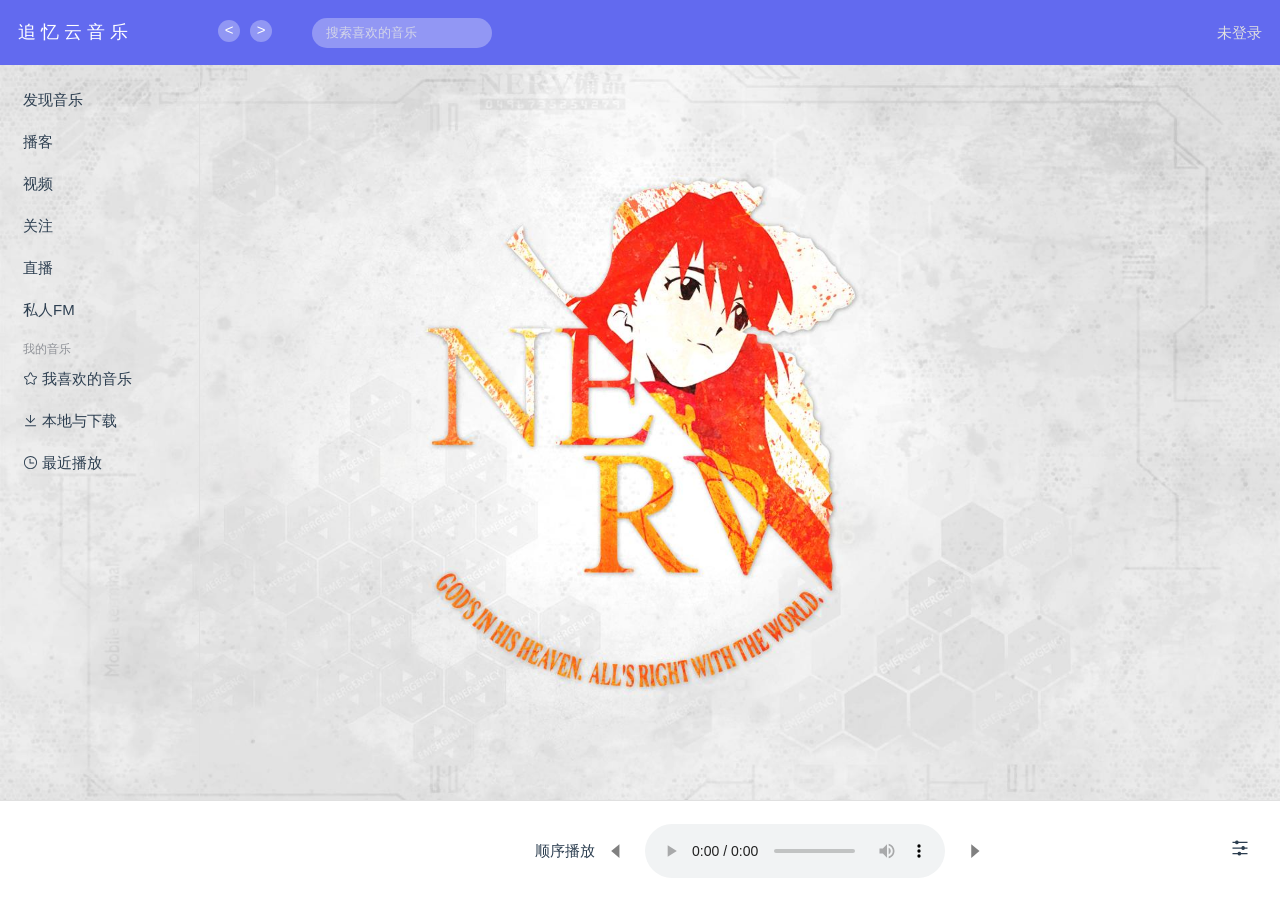
==== commit dd5ebe59: "1234" ====
--- a/index.html
+++ b/index.html
@@ -5,8 +5,8 @@
     <link rel="icon" href="/favicon.ico">
     <meta name="viewport" content="width=device-width, initial-scale=1.0">
     <title>追忆云音乐</title>
-    <script type="module" crossorigin src="./assets/index.e2b218ec.js"></script>
-    <link rel="stylesheet" href="./assets/index.d7a7b192.css">
+    <script type="module" crossorigin src="./assets/index.4db1a7a4.js"></script>
+    <link rel="stylesheet" href="./assets/index.0c85845d.css">
   </head>
   <body>
     <div id="app"></div>
--- a/assets/index.0c85845d.css
+++ b/assets/index.0c85845d.css
@@ -0,0 +1 @@
+@charset "UTF-8";:root{--el-color-white:#ffffff;--el-color-black:#000000;--el-color-primary-rgb:64,158,255;--el-color-success-rgb:103,194,58;--el-color-warning-rgb:230,162,60;--el-color-danger-rgb:245,108,108;--el-color-error-rgb:245,108,108;--el-color-info-rgb:144,147,153;--el-font-size-extra-large:20px;--el-font-size-large:18px;--el-font-size-medium:16px;--el-font-size-base:14px;--el-font-size-small:13px;--el-font-size-extra-small:12px;--el-font-family:"Helvetica Neue",Helvetica,"PingFang SC","Hiragino Sans GB","Microsoft YaHei","\5fae\8f6f\96c5\9ed1",Arial,sans-serif;--el-font-weight-primary:500;--el-font-line-height-primary:24px;--el-index-normal:1;--el-index-top:1000;--el-index-popper:2000;--el-border-radius-base:4px;--el-border-radius-small:2px;--el-border-radius-round:20px;--el-border-radius-circle:100%;--el-transition-duration:.3s;--el-transition-duration-fast:.2s;--el-transition-function-ease-in-out-bezier:cubic-bezier(.645, .045, .355, 1);--el-transition-function-fast-bezier:cubic-bezier(.23, 1, .32, 1);--el-transition-all:all var(--el-transition-duration) var(--el-transition-function-ease-in-out-bezier);--el-transition-fade:opacity var(--el-transition-duration) var(--el-transition-function-fast-bezier);--el-transition-md-fade:transform var(--el-transition-duration) var(--el-transition-function-fast-bezier),opacity var(--el-transition-duration) var(--el-transition-function-fast-bezier);--el-transition-fade-linear:opacity var(--el-transition-duration-fast) linear;--el-transition-border:border-color var(--el-transition-duration-fast) var(--el-transition-function-ease-in-out-bezier);--el-transition-box-shadow:box-shadow var(--el-transition-duration-fast) var(--el-transition-function-ease-in-out-bezier);--el-transition-color:color var(--el-transition-duration-fast) var(--el-transition-function-ease-in-out-bezier);--el-component-size-large:40px;--el-component-size:32px;--el-component-size-small:24px}:root{color-scheme:light;--el-color-white:#ffffff;--el-color-black:#000000;--el-color-primary:#409eff;--el-color-primary-light-3:#79bbff;--el-color-primary-light-5:#a0cfff;--el-color-primary-light-7:#c6e2ff;--el-color-primary-light-8:#d9ecff;--el-color-primary-light-9:#ecf5ff;--el-color-primary-dark-2:#337ecc;--el-color-success:#67c23a;--el-color-success-light-3:#95d475;--el-color-success-light-5:#b3e19d;--el-color-success-light-7:#d1edc4;--el-color-success-light-8:#e1f3d8;--el-color-success-light-9:#f0f9eb;--el-color-success-dark-2:#529b2e;--el-color-warning:#e6a23c;--el-color-warning-light-3:#eebe77;--el-color-warning-light-5:#f3d19e;--el-color-warning-light-7:#f8e3c5;--el-color-warning-light-8:#faecd8;--el-color-warning-light-9:#fdf6ec;--el-color-warning-dark-2:#b88230;--el-color-danger:#f56c6c;--el-color-danger-light-3:#f89898;--el-color-danger-light-5:#fab6b6;--el-color-danger-light-7:#fcd3d3;--el-color-danger-light-8:#fde2e2;--el-color-danger-light-9:#fef0f0;--el-color-danger-dark-2:#c45656;--el-color-error:#f56c6c;--el-color-error-light-3:#f89898;--el-color-error-light-5:#fab6b6;--el-color-error-light-7:#fcd3d3;--el-color-error-light-8:#fde2e2;--el-color-error-light-9:#fef0f0;--el-color-error-dark-2:#c45656;--el-color-info:#909399;--el-color-info-light-3:#b1b3b8;--el-color-info-light-5:#c8c9cc;--el-color-info-light-7:#dedfe0;--el-color-info-light-8:#e9e9eb;--el-color-info-light-9:#f4f4f5;--el-color-info-dark-2:#73767a;--el-bg-color:#ffffff;--el-bg-color-page:#f2f3f5;--el-bg-color-overlay:#ffffff;--el-text-color-primary:#303133;--el-text-color-regular:#606266;--el-text-color-secondary:#909399;--el-text-color-placeholder:#a8abb2;--el-text-color-disabled:#c0c4cc;--el-border-color:#dcdfe6;--el-border-color-light:#e4e7ed;--el-border-color-lighter:#ebeef5;--el-border-color-extra-light:#f2f6fc;--el-border-color-dark:#d4d7de;--el-border-color-darker:#cdd0d6;--el-fill-color:#f0f2f5;--el-fill-color-light:#f5f7fa;--el-fill-color-lighter:#fafafa;--el-fill-color-extra-light:#fafcff;--el-fill-color-dark:#ebedf0;--el-fill-color-darker:#e6e8eb;--el-fill-color-blank:#ffffff;--el-box-shadow:0px 12px 32px 4px rgba(0, 0, 0, .04),0px 8px 20px rgba(0, 0, 0, .08);--el-box-shadow-light:0px 0px 12px rgba(0, 0, 0, .12);--el-box-shadow-lighter:0px 0px 6px rgba(0, 0, 0, .12);--el-box-shadow-dark:0px 16px 48px 16px rgba(0, 0, 0, .08),0px 12px 32px rgba(0, 0, 0, .12),0px 8px 16px -8px rgba(0, 0, 0, .16);--el-disabled-bg-color:var(--el-fill-color-light);--el-disabled-text-color:var(--el-text-color-placeholder);--el-disabled-border-color:var(--el-border-color-light);--el-overlay-color:rgba(0, 0, 0, .8);--el-overlay-color-light:rgba(0, 0, 0, .7);--el-overlay-color-lighter:rgba(0, 0, 0, .5);--el-mask-color:rgba(255, 255, 255, .9);--el-mask-color-extra-light:rgba(255, 255, 255, .3);--el-border-width:1px;--el-border-style:solid;--el-border-color-hover:var(--el-text-color-disabled);--el-border:var(--el-border-width) var(--el-border-style) var(--el-border-color);--el-svg-monochrome-grey:var(--el-border-color)}.fade-in-linear-enter-active,.fade-in-linear-leave-active{transition:var(--el-transition-fade-linear)}.fade-in-linear-enter-from,.fade-in-linear-leave-to{opacity:0}.el-fade-in-linear-enter-active,.el-fade-in-linear-leave-active{transition:var(--el-transition-fade-linear)}.el-fade-in-linear-enter-from,.el-fade-in-linear-leave-to{opacity:0}.el-fade-in-enter-active,.el-fade-in-leave-active{transition:all var(--el-transition-duration) cubic-bezier(.55,0,.1,1)}.el-fade-in-enter-from,.el-fade-in-leave-active{opacity:0}.el-zoom-in-center-enter-active,.el-zoom-in-center-leave-active{transition:all var(--el-transition-duration) cubic-bezier(.55,0,.1,1)}.el-zoom-in-center-enter-from,.el-zoom-in-center-leave-active{opacity:0;transform:scaleX(0)}.el-zoom-in-top-enter-active,.el-zoom-in-top-leave-active{opacity:1;transform:scaleY(1);transition:var(--el-transition-md-fade);transform-origin:center top}.el-zoom-in-top-enter-active[data-popper-placement^=top],.el-zoom-in-top-leave-active[data-popper-placement^=top]{transform-origin:center bottom}.el-zoom-in-top-enter-from,.el-zoom-in-top-leave-active{opacity:0;transform:scaleY(0)}.el-zoom-in-bottom-enter-active,.el-zoom-in-bottom-leave-active{opacity:1;transform:scaleY(1);transition:var(--el-transition-md-fade);transform-origin:center bottom}.el-zoom-in-bottom-enter-from,.el-zoom-in-bottom-leave-active{opacity:0;transform:scaleY(0)}.el-zoom-in-left-enter-active,.el-zoom-in-left-leave-active{opacity:1;transform:scale(1);transition:var(--el-transition-md-fade);transform-origin:top left}.el-zoom-in-left-enter-from,.el-zoom-in-left-leave-active{opacity:0;transform:scale(.45)}.collapse-transition{transition:var(--el-transition-duration) height ease-in-out,var(--el-transition-duration) padding-top ease-in-out,var(--el-transition-duration) padding-bottom ease-in-out}.el-collapse-transition-enter-active,.el-collapse-transition-leave-active{transition:var(--el-transition-duration) max-height ease-in-out,var(--el-transition-duration) padding-top ease-in-out,var(--el-transition-duration) padding-bottom ease-in-out}.horizontal-collapse-transition{transition:var(--el-transition-duration) width ease-in-out,var(--el-transition-duration) padding-left ease-in-out,var(--el-transition-duration) padding-right ease-in-out}.el-list-enter-active,.el-list-leave-active{transition:all 1s}.el-list-enter-from,.el-list-leave-to{opacity:0;transform:translateY(-30px)}.el-list-leave-active{position:absolute!important}.el-opacity-transition{transition:opacity var(--el-transition-duration) cubic-bezier(.55,0,.1,1)}.el-icon-loading{-webkit-animation:rotating 2s linear infinite;animation:rotating 2s linear infinite}.el-icon--right{margin-left:5px}.el-icon--left{margin-right:5px}@-webkit-keyframes rotating{0%{transform:rotate(0)}to{transform:rotate(360deg)}}@keyframes rotating{0%{transform:rotate(0)}to{transform:rotate(360deg)}}.el-icon{--color:inherit;height:1em;width:1em;line-height:1em;display:inline-flex;justify-content:center;align-items:center;position:relative;fill:currentColor;color:var(--color);font-size:inherit}.el-icon.is-loading{-webkit-animation:rotating 2s linear infinite;animation:rotating 2s linear infinite}.el-icon svg{height:1em;width:1em}.el-affix--fixed{position:fixed}.el-alert{--el-alert-padding:8px 16px;--el-alert-border-radius-base:var(--el-border-radius-base);--el-alert-title-font-size:13px;--el-alert-description-font-size:12px;--el-alert-close-font-size:12px;--el-alert-close-customed-font-size:13px;--el-alert-icon-size:16px;--el-alert-icon-large-size:28px;width:100%;padding:var(--el-alert-padding);margin:0;box-sizing:border-box;border-radius:var(--el-alert-border-radius-base);position:relative;background-color:var(--el-color-white);overflow:hidden;opacity:1;display:flex;align-items:center;transition:opacity var(--el-transition-duration-fast)}.el-alert.is-light .el-alert__close-btn{color:var(--el-text-color-placeholder)}.el-alert.is-dark .el-alert__close-btn,.el-alert.is-dark .el-alert__description{color:var(--el-color-white)}.el-alert.is-center{justify-content:center}.el-alert--success{--el-alert-bg-color:var(--el-color-success-light-9)}.el-alert--success.is-light{background-color:var(--el-alert-bg-color);color:var(--el-color-success)}.el-alert--success.is-light .el-alert__description{color:var(--el-color-success)}.el-alert--success.is-dark{background-color:var(--el-color-success);color:var(--el-color-white)}.el-alert--info{--el-alert-bg-color:var(--el-color-info-light-9)}.el-alert--info.is-light{background-color:var(--el-alert-bg-color);color:var(--el-color-info)}.el-alert--info.is-light .el-alert__description{color:var(--el-color-info)}.el-alert--info.is-dark{background-color:var(--el-color-info);color:var(--el-color-white)}.el-alert--warning{--el-alert-bg-color:var(--el-color-warning-light-9)}.el-alert--warning.is-light{background-color:var(--el-alert-bg-color);color:var(--el-color-warning)}.el-alert--warning.is-light .el-alert__description{color:var(--el-color-warning)}.el-alert--warning.is-dark{background-color:var(--el-color-warning);color:var(--el-color-white)}.el-alert--error{--el-alert-bg-color:var(--el-color-error-light-9)}.el-alert--error.is-light{background-color:var(--el-alert-bg-color);color:var(--el-color-error)}.el-alert--error.is-light .el-alert__description{color:var(--el-color-error)}.el-alert--error.is-dark{background-color:var(--el-color-error);color:var(--el-color-white)}.el-alert__content{display:table-cell;padding:0 8px}.el-alert .el-alert__icon{font-size:var(--el-alert-icon-size);width:var(--el-alert-icon-size)}.el-alert .el-alert__icon.is-big{font-size:var(--el-alert-icon-large-size);width:var(--el-alert-icon-large-size)}.el-alert__title{font-size:var(--el-alert-title-font-size);line-height:18px;vertical-align:text-top}.el-alert__title.is-bold{font-weight:700}.el-alert .el-alert__description{font-size:var(--el-alert-description-font-size);margin:5px 0 0}.el-alert .el-alert__close-btn{font-size:var(--el-alert-close-font-size);opacity:1;position:absolute;top:12px;right:15px;cursor:pointer}.el-alert .el-alert__close-btn.is-customed{font-style:normal;font-size:var(--el-alert-close-customed-font-size);top:9px}.el-alert-fade-enter-from,.el-alert-fade-leave-active{opacity:0}.el-aside{overflow:auto;box-sizing:border-box;flex-shrink:0;width:var(--el-aside-width,300px)}.el-autocomplete{position:relative;display:inline-block}.el-autocomplete__popper.el-popper{background:var(--el-bg-color-overlay);border:1px solid var(--el-border-color-light);box-shadow:var(--el-box-shadow-light)}.el-autocomplete__popper.el-popper .el-popper__arrow:before{border:1px solid var(--el-border-color-light)}.el-autocomplete__popper.el-popper[data-popper-placement^=top] .el-popper__arrow:before{border-top-color:transparent;border-left-color:transparent}.el-autocomplete__popper.el-popper[data-popper-placement^=bottom] .el-popper__arrow:before{border-bottom-color:transparent;border-right-color:transparent}.el-autocomplete__popper.el-popper[data-popper-placement^=left] .el-popper__arrow:before{border-left-color:transparent;border-bottom-color:transparent}.el-autocomplete__popper.el-popper[data-popper-placement^=right] .el-popper__arrow:before{border-right-color:transparent;border-top-color:transparent}.el-autocomplete-suggestion{border-radius:var(--el-border-radius-base);box-sizing:border-box}.el-autocomplete-suggestion__wrap{max-height:280px;padding:10px 0;box-sizing:border-box}.el-autocomplete-suggestion__list{margin:0;padding:0}.el-autocomplete-suggestion li{padding:0 20px;margin:0;line-height:34px;cursor:pointer;color:var(--el-text-color-regular);font-size:var(--el-font-size-base);list-style:none;text-align:left;white-space:nowrap;overflow:hidden;text-overflow:ellipsis}.el-autocomplete-suggestion li:hover,.el-autocomplete-suggestion li.highlighted{background-color:var(--el-fill-color-light)}.el-autocomplete-suggestion li.divider{margin-top:6px;border-top:1px solid var(--el-color-black)}.el-autocomplete-suggestion li.divider:last-child{margin-bottom:-6px}.el-autocomplete-suggestion.is-loading li{text-align:center;height:100px;line-height:100px;font-size:20px;color:var(--el-text-color-secondary)}.el-autocomplete-suggestion.is-loading li:after{display:inline-block;content:"";height:100%;vertical-align:middle}.el-autocomplete-suggestion.is-loading li:hover{background-color:var(--el-bg-color-overlay)}.el-autocomplete-suggestion.is-loading .el-icon-loading{vertical-align:middle}.el-avatar{--el-avatar-text-color:var(--el-color-white);--el-avatar-bg-color:var(--el-text-color-disabled);--el-avatar-text-size:14px;--el-avatar-icon-size:18px;--el-avatar-border-radius:var(--el-border-radius-base);--el-avatar-size-large:56px;--el-avatar-size-small:24px;--el-avatar-size:40px;display:inline-flex;justify-content:center;align-items:center;box-sizing:border-box;text-align:center;overflow:hidden;color:var(--el-avatar-text-color);background:var(--el-avatar-bg-color);width:var(--el-avatar-size);height:var(--el-avatar-size);font-size:var(--el-avatar-text-size)}.el-avatar>img{display:block;height:100%}.el-avatar--circle{border-radius:50%}.el-avatar--square{border-radius:var(--el-avatar-border-radius)}.el-avatar--icon{font-size:var(--el-avatar-icon-size)}.el-avatar--small{--el-avatar-size:24px}.el-avatar--large{--el-avatar-size:56px}.el-backtop{--el-backtop-bg-color:var(--el-bg-color-overlay);--el-backtop-text-color:var(--el-color-primary);--el-backtop-hover-bg-color:var(--el-border-color-extra-light);position:fixed;background-color:var(--el-backtop-bg-color);width:40px;height:40px;border-radius:50%;color:var(--el-backtop-text-color);display:flex;align-items:center;justify-content:center;font-size:20px;box-shadow:var(--el-box-shadow-lighter);cursor:pointer;z-index:5}.el-backtop:hover{background-color:var(--el-backtop-hover-bg-color)}.el-backtop__icon{font-size:20px}.el-badge{--el-badge-bg-color:var(--el-color-danger);--el-badge-radius:10px;--el-badge-font-size:12px;--el-badge-padding:6px;--el-badge-size:18px;position:relative;vertical-align:middle;display:inline-block}.el-badge__content{background-color:var(--el-badge-bg-color);border-radius:var(--el-badge-radius);color:var(--el-color-white);display:inline-flex;justify-content:center;align-items:center;font-size:var(--el-badge-font-size);height:var(--el-badge-size);padding:0 var(--el-badge-padding);white-space:nowrap;border:1px solid var(--el-bg-color)}.el-badge__content.is-fixed{position:absolute;top:0;right:calc(1px + var(--el-badge-size)/ 2);transform:translateY(-50%) translate(100%)}.el-badge__content.is-fixed.is-dot{right:5px}.el-badge__content.is-dot{height:8px;width:8px;padding:0;right:0;border-radius:50%}.el-badge__content--primary{background-color:var(--el-color-primary)}.el-badge__content--success{background-color:var(--el-color-success)}.el-badge__content--warning{background-color:var(--el-color-warning)}.el-badge__content--info{background-color:var(--el-color-info)}.el-badge__content--danger{background-color:var(--el-color-danger)}.el-breadcrumb{font-size:14px;line-height:1}.el-breadcrumb:after,.el-breadcrumb:before{display:table;content:""}.el-breadcrumb:after{clear:both}.el-breadcrumb__separator{margin:0 9px;font-weight:700;color:var(--el-text-color-placeholder)}.el-breadcrumb__separator.el-icon{margin:0 6px;font-weight:400}.el-breadcrumb__separator.el-icon svg{vertical-align:middle}.el-breadcrumb__item{float:left;display:flex;align-items:center}.el-breadcrumb__inner{color:var(--el-text-color-regular)}.el-breadcrumb__inner a,.el-breadcrumb__inner.is-link{font-weight:700;text-decoration:none;transition:var(--el-transition-color);color:var(--el-text-color-primary)}.el-breadcrumb__inner a:hover,.el-breadcrumb__inner.is-link:hover{color:var(--el-color-primary);cursor:pointer}.el-breadcrumb__item:last-child .el-breadcrumb__inner,.el-breadcrumb__item:last-child .el-breadcrumb__inner a,.el-breadcrumb__item:last-child .el-breadcrumb__inner a:hover,.el-breadcrumb__item:last-child .el-breadcrumb__inner:hover{font-weight:400;color:var(--el-text-color-regular);cursor:text}.el-breadcrumb__item:last-child .el-breadcrumb__separator{display:none}.el-button-group{display:inline-block;vertical-align:middle}.el-button-group:after,.el-button-group:before{display:table;content:""}.el-button-group:after{clear:both}.el-button-group>.el-button{float:left;position:relative}.el-button-group>.el-button+.el-button{margin-left:0}.el-button-group>.el-button:first-child{border-top-right-radius:0;border-bottom-right-radius:0}.el-button-group>.el-button:last-child{border-top-left-radius:0;border-bottom-left-radius:0}.el-button-group>.el-button:first-child:last-child{border-top-right-radius:var(--el-border-radius-base);border-bottom-right-radius:var(--el-border-radius-base);border-top-left-radius:var(--el-border-radius-base);border-bottom-left-radius:var(--el-border-radius-base)}.el-button-group>.el-button:first-child:last-child.is-round{border-radius:var(--el-border-radius-round)}.el-button-group>.el-button:first-child:last-child.is-circle{border-radius:50%}.el-button-group>.el-button:not(:first-child):not(:last-child){border-radius:0}.el-button-group>.el-button:not(:last-child){margin-right:-1px}.el-button-group>.el-button:active,.el-button-group>.el-button:focus,.el-button-group>.el-button:hover{z-index:1}.el-button-group>.el-button.is-active{z-index:1}.el-button-group>.el-dropdown>.el-button{border-top-left-radius:0;border-bottom-left-radius:0;border-left-color:var(--el-button-divide-border-color)}.el-button-group .el-button--primary:first-child{border-right-color:var(--el-button-divide-border-color)}.el-button-group .el-button--primary:last-child{border-left-color:var(--el-button-divide-border-color)}.el-button-group .el-button--primary:not(:first-child):not(:last-child){border-left-color:var(--el-button-divide-border-color);border-right-color:var(--el-button-divide-border-color)}.el-button-group .el-button--success:first-child{border-right-color:var(--el-button-divide-border-color)}.el-button-group .el-button--success:last-child{border-left-color:var(--el-button-divide-border-color)}.el-button-group .el-button--success:not(:first-child):not(:last-child){border-left-color:var(--el-button-divide-border-color);border-right-color:var(--el-button-divide-border-color)}.el-button-group .el-button--warning:first-child{border-right-color:var(--el-button-divide-border-color)}.el-button-group .el-button--warning:last-child{border-left-color:var(--el-button-divide-border-color)}.el-button-group .el-button--warning:not(:first-child):not(:last-child){border-left-color:var(--el-button-divide-border-color);border-right-color:var(--el-button-divide-border-color)}.el-button-group .el-button--danger:first-child{border-right-color:var(--el-button-divide-border-color)}.el-button-group .el-button--danger:last-child{border-left-color:var(--el-button-divide-border-color)}.el-button-group .el-button--danger:not(:first-child):not(:last-child){border-left-color:var(--el-button-divide-border-color);border-right-color:var(--el-button-divide-border-color)}.el-button-group .el-button--info:first-child{border-right-color:var(--el-button-divide-border-color)}.el-button-group .el-button--info:last-child{border-left-color:var(--el-button-divide-border-color)}.el-button-group .el-button--info:not(:first-child):not(:last-child){border-left-color:var(--el-button-divide-border-color);border-right-color:var(--el-button-divide-border-color)}.el-button{--el-button-font-weight:var(--el-font-weight-primary);--el-button-border-color:var(--el-border-color);--el-button-bg-color:var(--el-fill-color-blank);--el-button-text-color:var(--el-text-color-regular);--el-button-disabled-text-color:var(--el-disabled-text-color);--el-button-disabled-bg-color:var(--el-fill-color-blank);--el-button-disabled-border-color:var(--el-border-color-light);--el-button-divide-border-color:rgba(255, 255, 255, .5);--el-button-hover-text-color:var(--el-color-primary);--el-button-hover-bg-color:var(--el-color-primary-light-9);--el-button-hover-border-color:var(--el-color-primary-light-7);--el-button-active-text-color:var(--el-button-hover-text-color);--el-button-active-border-color:var(--el-color-primary);--el-button-active-bg-color:var(--el-button-hover-bg-color);--el-button-outline-color:var(--el-color-primary-light-5);--el-button-hover-link-text-color:var(--el-color-info);--el-button-active-color:var(--el-text-color-primary)}.el-button{display:inline-flex;justify-content:center;align-items:center;line-height:1;height:32px;white-space:nowrap;cursor:pointer;color:var(--el-button-text-color);text-align:center;box-sizing:border-box;outline:0;transition:.1s;font-weight:var(--el-button-font-weight);-webkit-user-select:none;-moz-user-select:none;-ms-user-select:none;user-select:none;vertical-align:middle;-webkit-appearance:none;background-color:var(--el-button-bg-color);border:var(--el-border);border-color:var(--el-button-border-color);padding:8px 15px;font-size:var(--el-font-size-base);border-radius:var(--el-border-radius-base)}.el-button:focus,.el-button:hover{color:var(--el-button-hover-text-color);border-color:var(--el-button-hover-border-color);background-color:var(--el-button-hover-bg-color);outline:0}.el-button:active{color:var(--el-button-active-text-color);border-color:var(--el-button-active-border-color);background-color:var(--el-button-active-bg-color);outline:0}.el-button:focus-visible{outline:2px solid var(--el-button-outline-color);outline-offset:1px}.el-button>span{display:inline-flex;align-items:center}.el-button+.el-button{margin-left:12px}.el-button.is-round{padding:8px 15px}.el-button::-moz-focus-inner{border:0}.el-button [class*=el-icon]+span{margin-left:6px}.el-button [class*=el-icon] svg{vertical-align:bottom}.el-button.is-plain{--el-button-hover-text-color:var(--el-color-primary);--el-button-hover-bg-color:var(--el-fill-color-blank);--el-button-hover-border-color:var(--el-color-primary)}.el-button.is-active{color:var(--el-button-active-text-color);border-color:var(--el-button-active-border-color);background-color:var(--el-button-active-bg-color);outline:0}.el-button.is-disabled,.el-button.is-disabled:focus,.el-button.is-disabled:hover{color:var(--el-button-disabled-text-color);cursor:not-allowed;background-image:none;background-color:var(--el-button-disabled-bg-color);border-color:var(--el-button-disabled-border-color)}.el-button.is-loading{position:relative;pointer-events:none}.el-button.is-loading:before{z-index:1;pointer-events:none;content:"";position:absolute;left:-1px;top:-1px;right:-1px;bottom:-1px;border-radius:inherit;background-color:var(--el-mask-color-extra-light)}.el-button.is-round{border-radius:var(--el-border-radius-round)}.el-button.is-circle{border-radius:50%;padding:8px}.el-button.is-text{color:var(--el-button-text-color);border:0 solid transparent;background-color:transparent}.el-button.is-text.is-disabled{color:var(--el-button-disabled-text-color);background-color:transparent!important}.el-button.is-text:not(.is-disabled):focus,.el-button.is-text:not(.is-disabled):hover{background-color:var(--el-fill-color-light)}.el-button.is-text:not(.is-disabled):focus-visible{outline:2px solid var(--el-button-outline-color);outline-offset:1px}.el-button.is-text:not(.is-disabled):active{background-color:var(--el-fill-color)}.el-button.is-text:not(.is-disabled).is-has-bg{background-color:var(--el-fill-color-light)}.el-button.is-text:not(.is-disabled).is-has-bg:focus,.el-button.is-text:not(.is-disabled).is-has-bg:hover{background-color:var(--el-fill-color)}.el-button.is-text:not(.is-disabled).is-has-bg:active{background-color:var(--el-fill-color-dark)}.el-button__text--expand{letter-spacing:.3em;margin-right:-.3em}.el-button.is-link{border-color:transparent;color:var(--el-button-text-color);background:0 0;padding:2px;height:auto}.el-button.is-link:focus,.el-button.is-link:hover{color:var(--el-button-hover-link-text-color)}.el-button.is-link.is-disabled{color:var(--el-button-disabled-text-color);background-color:transparent!important;border-color:transparent!important}.el-button.is-link:not(.is-disabled):focus,.el-button.is-link:not(.is-disabled):hover{border-color:transparent;background-color:transparent}.el-button.is-link:not(.is-disabled):active{color:var(--el-button-active-color);border-color:transparent;background-color:transparent}.el-button--text{border-color:transparent;background:0 0;color:var(--el-color-primary);padding-left:0;padding-right:0}.el-button--text.is-disabled{color:var(--el-button-disabled-text-color);background-color:transparent!important;border-color:transparent!important}.el-button--text:not(.is-disabled):focus,.el-button--text:not(.is-disabled):hover{color:var(--el-color-primary-light-3);border-color:transparent;background-color:transparent}.el-button--text:not(.is-disabled):active{color:var(--el-color-primary-dark-2);border-color:transparent;background-color:transparent}.el-button__link--expand{letter-spacing:.3em;margin-right:-.3em}.el-button--primary{--el-button-text-color:var(--el-color-white);--el-button-bg-color:var(--el-color-primary);--el-button-border-color:var(--el-color-primary);--el-button-outline-color:var(--el-color-primary-light-5);--el-button-active-color:var(--el-color-primary-dark-2);--el-button-hover-text-color:var(--el-color-white);--el-button-hover-link-text-color:var(--el-color-primary-light-5);--el-button-hover-bg-color:var(--el-color-primary-light-3);--el-button-hover-border-color:var(--el-color-primary-light-3);--el-button-active-bg-color:var(--el-color-primary-dark-2);--el-button-active-border-color:var(--el-color-primary-dark-2);--el-button-disabled-text-color:var(--el-color-white);--el-button-disabled-bg-color:var(--el-color-primary-light-5);--el-button-disabled-border-color:var(--el-color-primary-light-5)}.el-button--primary.is-link,.el-button--primary.is-plain,.el-button--primary.is-text{--el-button-text-color:var(--el-color-primary);--el-button-bg-color:var(--el-color-primary-light-9);--el-button-border-color:var(--el-color-primary-light-5);--el-button-hover-text-color:var(--el-color-white);--el-button-hover-bg-color:var(--el-color-primary);--el-button-hover-border-color:var(--el-color-primary);--el-button-active-text-color:var(--el-color-white)}.el-button--primary.is-link.is-disabled,.el-button--primary.is-link.is-disabled:active,.el-button--primary.is-link.is-disabled:focus,.el-button--primary.is-link.is-disabled:hover,.el-button--primary.is-plain.is-disabled,.el-button--primary.is-plain.is-disabled:active,.el-button--primary.is-plain.is-disabled:focus,.el-button--primary.is-plain.is-disabled:hover,.el-button--primary.is-text.is-disabled,.el-button--primary.is-text.is-disabled:active,.el-button--primary.is-text.is-disabled:focus,.el-button--primary.is-text.is-disabled:hover{color:var(--el-color-primary-light-5);background-color:var(--el-color-primary-light-9);border-color:var(--el-color-primary-light-8)}.el-button--success{--el-button-text-color:var(--el-color-white);--el-button-bg-color:var(--el-color-success);--el-button-border-color:var(--el-color-success);--el-button-outline-color:var(--el-color-success-light-5);--el-button-active-color:var(--el-color-success-dark-2);--el-button-hover-text-color:var(--el-color-white);--el-button-hover-link-text-color:var(--el-color-success-light-5);--el-button-hover-bg-color:var(--el-color-success-light-3);--el-button-hover-border-color:var(--el-color-success-light-3);--el-button-active-bg-color:var(--el-color-success-dark-2);--el-button-active-border-color:var(--el-color-success-dark-2);--el-button-disabled-text-color:var(--el-color-white);--el-button-disabled-bg-color:var(--el-color-success-light-5);--el-button-disabled-border-color:var(--el-color-success-light-5)}.el-button--success.is-link,.el-button--success.is-plain,.el-button--success.is-text{--el-button-text-color:var(--el-color-success);--el-button-bg-color:var(--el-color-success-light-9);--el-button-border-color:var(--el-color-success-light-5);--el-button-hover-text-color:var(--el-color-white);--el-button-hover-bg-color:var(--el-color-success);--el-button-hover-border-color:var(--el-color-success);--el-button-active-text-color:var(--el-color-white)}.el-button--success.is-link.is-disabled,.el-button--success.is-link.is-disabled:active,.el-button--success.is-link.is-disabled:focus,.el-button--success.is-link.is-disabled:hover,.el-button--success.is-plain.is-disabled,.el-button--success.is-plain.is-disabled:active,.el-button--success.is-plain.is-disabled:focus,.el-button--success.is-plain.is-disabled:hover,.el-button--success.is-text.is-disabled,.el-button--success.is-text.is-disabled:active,.el-button--success.is-text.is-disabled:focus,.el-button--success.is-text.is-disabled:hover{color:var(--el-color-success-light-5);background-color:var(--el-color-success-light-9);border-color:var(--el-color-success-light-8)}.el-button--warning{--el-button-text-color:var(--el-color-white);--el-button-bg-color:var(--el-color-warning);--el-button-border-color:var(--el-color-warning);--el-button-outline-color:var(--el-color-warning-light-5);--el-button-active-color:var(--el-color-warning-dark-2);--el-button-hover-text-color:var(--el-color-white);--el-button-hover-link-text-color:var(--el-color-warning-light-5);--el-button-hover-bg-color:var(--el-color-warning-light-3);--el-button-hover-border-color:var(--el-color-warning-light-3);--el-button-active-bg-color:var(--el-color-warning-dark-2);--el-button-active-border-color:var(--el-color-warning-dark-2);--el-button-disabled-text-color:var(--el-color-white);--el-button-disabled-bg-color:var(--el-color-warning-light-5);--el-button-disabled-border-color:var(--el-color-warning-light-5)}.el-button--warning.is-link,.el-button--warning.is-plain,.el-button--warning.is-text{--el-button-text-color:var(--el-color-warning);--el-button-bg-color:var(--el-color-warning-light-9);--el-button-border-color:var(--el-color-warning-light-5);--el-button-hover-text-color:var(--el-color-white);--el-button-hover-bg-color:var(--el-color-warning);--el-button-hover-border-color:var(--el-color-warning);--el-button-active-text-color:var(--el-color-white)}.el-button--warning.is-link.is-disabled,.el-button--warning.is-link.is-disabled:active,.el-button--warning.is-link.is-disabled:focus,.el-button--warning.is-link.is-disabled:hover,.el-button--warning.is-plain.is-disabled,.el-button--warning.is-plain.is-disabled:active,.el-button--warning.is-plain.is-disabled:focus,.el-button--warning.is-plain.is-disabled:hover,.el-button--warning.is-text.is-disabled,.el-button--warning.is-text.is-disabled:active,.el-button--warning.is-text.is-disabled:focus,.el-button--warning.is-text.is-disabled:hover{color:var(--el-color-warning-light-5);background-color:var(--el-color-warning-light-9);border-color:var(--el-color-warning-light-8)}.el-button--danger{--el-button-text-color:var(--el-color-white);--el-button-bg-color:var(--el-color-danger);--el-button-border-color:var(--el-color-danger);--el-button-outline-color:var(--el-color-danger-light-5);--el-button-active-color:var(--el-color-danger-dark-2);--el-button-hover-text-color:var(--el-color-white);--el-button-hover-link-text-color:var(--el-color-danger-light-5);--el-button-hover-bg-color:var(--el-color-danger-light-3);--el-button-hover-border-color:var(--el-color-danger-light-3);--el-button-active-bg-color:var(--el-color-danger-dark-2);--el-button-active-border-color:var(--el-color-danger-dark-2);--el-button-disabled-text-color:var(--el-color-white);--el-button-disabled-bg-color:var(--el-color-danger-light-5);--el-button-disabled-border-color:var(--el-color-danger-light-5)}.el-button--danger.is-link,.el-button--danger.is-plain,.el-button--danger.is-text{--el-button-text-color:var(--el-color-danger);--el-button-bg-color:var(--el-color-danger-light-9);--el-button-border-color:var(--el-color-danger-light-5);--el-button-hover-text-color:var(--el-color-white);--el-button-hover-bg-color:var(--el-color-danger);--el-button-hover-border-color:var(--el-color-danger);--el-button-active-text-color:var(--el-color-white)}.el-button--danger.is-link.is-disabled,.el-button--danger.is-link.is-disabled:active,.el-button--danger.is-link.is-disabled:focus,.el-button--danger.is-link.is-disabled:hover,.el-button--danger.is-plain.is-disabled,.el-button--danger.is-plain.is-disabled:active,.el-button--danger.is-plain.is-disabled:focus,.el-button--danger.is-plain.is-disabled:hover,.el-button--danger.is-text.is-disabled,.el-button--danger.is-text.is-disabled:active,.el-button--danger.is-text.is-disabled:focus,.el-button--danger.is-text.is-disabled:hover{color:var(--el-color-danger-light-5);background-color:var(--el-color-danger-light-9);border-color:var(--el-color-danger-light-8)}.el-button--info{--el-button-text-color:var(--el-color-white);--el-button-bg-color:var(--el-color-info);--el-button-border-color:var(--el-color-info);--el-button-outline-color:var(--el-color-info-light-5);--el-button-active-color:var(--el-color-info-dark-2);--el-button-hover-text-color:var(--el-color-white);--el-button-hover-link-text-color:var(--el-color-info-light-5);--el-button-hover-bg-color:var(--el-color-info-light-3);--el-button-hover-border-color:var(--el-color-info-light-3);--el-button-active-bg-color:var(--el-color-info-dark-2);--el-button-active-border-color:var(--el-color-info-dark-2);--el-button-disabled-text-color:var(--el-color-white);--el-button-disabled-bg-color:var(--el-color-info-light-5);--el-button-disabled-border-color:var(--el-color-info-light-5)}.el-button--info.is-link,.el-button--info.is-plain,.el-button--info.is-text{--el-button-text-color:var(--el-color-info);--el-button-bg-color:var(--el-color-info-light-9);--el-button-border-color:var(--el-color-info-light-5);--el-button-hover-text-color:var(--el-color-white);--el-button-hover-bg-color:var(--el-color-info);--el-button-hover-border-color:var(--el-color-info);--el-button-active-text-color:var(--el-color-white)}.el-button--info.is-link.is-disabled,.el-button--info.is-link.is-disabled:active,.el-button--info.is-link.is-disabled:focus,.el-button--info.is-link.is-disabled:hover,.el-button--info.is-plain.is-disabled,.el-button--info.is-plain.is-disabled:active,.el-button--info.is-plain.is-disabled:focus,.el-button--info.is-plain.is-disabled:hover,.el-button--info.is-text.is-disabled,.el-button--info.is-text.is-disabled:active,.el-button--info.is-text.is-disabled:focus,.el-button--info.is-text.is-disabled:hover{color:var(--el-color-info-light-5);background-color:var(--el-color-info-light-9);border-color:var(--el-color-info-light-8)}.el-button--large{--el-button-size:40px;height:var(--el-button-size);padding:12px 19px;font-size:var(--el-font-size-base);border-radius:var(--el-border-radius-base)}.el-button--large [class*=el-icon]+span{margin-left:8px}.el-button--large.is-round{padding:12px 19px}.el-button--large.is-circle{width:var(--el-button-size);padding:12px}.el-button--small{--el-button-size:24px;height:var(--el-button-size);padding:5px 11px;font-size:12px;border-radius:calc(var(--el-border-radius-base) - 1px)}.el-button--small [class*=el-icon]+span{margin-left:4px}.el-button--small.is-round{padding:5px 11px}.el-button--small.is-circle{width:var(--el-button-size);padding:5px}.el-calendar{--el-calendar-border:var(--el-table-border, 1px solid var(--el-border-color-lighter));--el-calendar-header-border-bottom:var(--el-calendar-border);--el-calendar-selected-bg-color:var(--el-color-primary-light-9);--el-calendar-cell-width:85px;background-color:var(--el-fill-color-blank)}.el-calendar__header{display:flex;justify-content:space-between;padding:12px 20px;border-bottom:var(--el-calendar-header-border-bottom)}.el-calendar__title{color:var(--el-text-color);align-self:center}.el-calendar__body{padding:12px 20px 35px}.el-calendar-table{table-layout:fixed;width:100%}.el-calendar-table thead th{padding:12px 0;color:var(--el-text-color-regular);font-weight:400}.el-calendar-table:not(.is-range) td.next,.el-calendar-table:not(.is-range) td.prev{color:var(--el-text-color-placeholder)}.el-calendar-table td{border-bottom:var(--el-calendar-border);border-right:var(--el-calendar-border);vertical-align:top;transition:background-color var(--el-transition-duration-fast) ease}.el-calendar-table td.is-selected{background-color:var(--el-calendar-selected-bg-color)}.el-calendar-table td.is-today{color:var(--el-color-primary)}.el-calendar-table tr:first-child td{border-top:var(--el-calendar-border)}.el-calendar-table tr td:first-child{border-left:var(--el-calendar-border)}.el-calendar-table tr.el-calendar-table__row--hide-border td{border-top:none}.el-calendar-table .el-calendar-day{box-sizing:border-box;padding:8px;height:var(--el-calendar-cell-width)}.el-calendar-table .el-calendar-day:hover{cursor:pointer;background-color:var(--el-calendar-selected-bg-color)}.el-card{--el-card-border-color:var(--el-border-color-light);--el-card-border-radius:4px;--el-card-padding:20px;--el-card-bg-color:var(--el-fill-color-blank)}.el-card{border-radius:var(--el-card-border-radius);border:1px solid var(--el-card-border-color);background-color:var(--el-card-bg-color);overflow:hidden;color:var(--el-text-color-primary);transition:var(--el-transition-duration)}.el-card.is-always-shadow{box-shadow:var(--el-box-shadow-light)}.el-card.is-hover-shadow:focus,.el-card.is-hover-shadow:hover{box-shadow:var(--el-box-shadow-light)}.el-card__header{padding:calc(var(--el-card-padding) - 2px) var(--el-card-padding);border-bottom:1px solid var(--el-card-border-color);box-sizing:border-box}.el-card__body{padding:var(--el-card-padding)}.el-carousel__item{position:absolute;top:0;left:0;width:100%;height:100%;display:inline-block;overflow:hidden;z-index:calc(var(--el-index-normal) - 1)}.el-carousel__item.is-active{z-index:calc(var(--el-index-normal) - 1)}.el-carousel__item.is-animating{transition:transform .4s ease-in-out}.el-carousel__item--card{width:50%;transition:transform .4s ease-in-out}.el-carousel__item--card.is-in-stage{cursor:pointer;z-index:var(--el-index-normal)}.el-carousel__item--card.is-in-stage.is-hover .el-carousel__mask,.el-carousel__item--card.is-in-stage:hover .el-carousel__mask{opacity:.12}.el-carousel__item--card.is-active{z-index:calc(var(--el-index-normal) + 1)}.el-carousel__mask{position:absolute;width:100%;height:100%;top:0;left:0;background-color:var(--el-color-white);opacity:.24;transition:var(--el-transition-duration-fast)}.el-carousel{--el-carousel-arrow-font-size:12px;--el-carousel-arrow-size:36px;--el-carousel-arrow-background:rgba(31, 45, 61, .11);--el-carousel-arrow-hover-background:rgba(31, 45, 61, .23);--el-carousel-indicator-width:30px;--el-carousel-indicator-height:2px;--el-carousel-indicator-padding-horizontal:4px;--el-carousel-indicator-padding-vertical:12px;--el-carousel-indicator-out-color:var(--el-border-color-hover);position:relative}.el-carousel--horizontal{overflow-x:hidden}.el-carousel--vertical{overflow-y:hidden}.el-carousel__container{position:relative;height:300px}.el-carousel__arrow{border:none;outline:0;padding:0;margin:0;height:var(--el-carousel-arrow-size);width:var(--el-carousel-arrow-size);cursor:pointer;transition:var(--el-transition-duration);border-radius:50%;background-color:var(--el-carousel-arrow-background);color:#fff;position:absolute;top:50%;z-index:10;transform:translateY(-50%);text-align:center;font-size:var(--el-carousel-arrow-font-size);display:inline-flex;justify-content:center;align-items:center}.el-carousel__arrow--left{left:16px}.el-carousel__arrow--right{right:16px}.el-carousel__arrow:hover{background-color:var(--el-carousel-arrow-hover-background)}.el-carousel__arrow i{cursor:pointer}.el-carousel__indicators{position:absolute;list-style:none;margin:0;padding:0;z-index:calc(var(--el-index-normal) + 1)}.el-carousel__indicators--horizontal{bottom:0;left:50%;transform:translate(-50%)}.el-carousel__indicators--vertical{right:0;top:50%;transform:translateY(-50%)}.el-carousel__indicators--outside{bottom:calc(var(--el-carousel-indicator-height) + var(--el-carousel-indicator-padding-vertical) * 2);text-align:center;position:static;transform:none}.el-carousel__indicators--outside .el-carousel__indicator:hover button{opacity:.64}.el-carousel__indicators--outside button{background-color:var(--el-carousel-indicator-out-color);opacity:.24}.el-carousel__indicators--labels{left:0;right:0;transform:none;text-align:center}.el-carousel__indicators--labels .el-carousel__button{height:auto;width:auto;padding:2px 18px;font-size:12px}.el-carousel__indicators--labels .el-carousel__indicator{padding:6px 4px}.el-carousel__indicator{background-color:transparent;cursor:pointer}.el-carousel__indicator:hover button{opacity:.72}.el-carousel__indicator--horizontal{display:inline-block;padding:var(--el-carousel-indicator-padding-vertical) var(--el-carousel-indicator-padding-horizontal)}.el-carousel__indicator--vertical{padding:var(--el-carousel-indicator-padding-horizontal) var(--el-carousel-indicator-padding-vertical)}.el-carousel__indicator--vertical .el-carousel__button{width:var(--el-carousel-indicator-height);height:calc(var(--el-carousel-indicator-width)/ 2)}.el-carousel__indicator.is-active button{opacity:1}.el-carousel__button{display:block;opacity:.48;width:var(--el-carousel-indicator-width);height:var(--el-carousel-indicator-height);background-color:#fff;border:none;outline:0;padding:0;margin:0;cursor:pointer;transition:var(--el-transition-duration)}.carousel-arrow-left-enter-from,.carousel-arrow-left-leave-active{transform:translateY(-50%) translate(-10px);opacity:0}.carousel-arrow-right-enter-from,.carousel-arrow-right-leave-active{transform:translateY(-50%) translate(10px);opacity:0}.el-cascader-panel{--el-cascader-menu-text-color:var(--el-text-color-regular);--el-cascader-menu-selected-text-color:var(--el-color-primary);--el-cascader-menu-fill:var(--el-bg-color-overlay);--el-cascader-menu-font-size:var(--el-font-size-base);--el-cascader-menu-radius:var(--el-border-radius-base);--el-cascader-menu-border:solid 1px var(--el-border-color-light);--el-cascader-menu-shadow:var(--el-box-shadow-light);--el-cascader-node-background-hover:var(--el-fill-color-light);--el-cascader-node-color-disabled:var(--el-text-color-placeholder);--el-cascader-color-empty:var(--el-text-color-placeholder);--el-cascader-tag-background:var(--el-fill-color)}.el-cascader-panel{display:flex;border-radius:var(--el-cascader-menu-radius);font-size:var(--el-cascader-menu-font-size)}.el-cascader-panel.is-bordered{border:var(--el-cascader-menu-border);border-radius:var(--el-cascader-menu-radius)}.el-cascader-menu{min-width:180px;box-sizing:border-box;color:var(--el-cascader-menu-text-color);border-right:var(--el-cascader-menu-border)}.el-cascader-menu:last-child{border-right:none}.el-cascader-menu:last-child .el-cascader-node{padding-right:20px}.el-cascader-menu__wrap.el-scrollbar__wrap{height:204px}.el-cascader-menu__list{position:relative;min-height:100%;margin:0;padding:6px 0;list-style:none;box-sizing:border-box}.el-cascader-menu__hover-zone{position:absolute;top:0;left:0;width:100%;height:100%;pointer-events:none}.el-cascader-menu__empty-text{position:absolute;top:50%;left:50%;transform:translate(-50%,-50%);display:flex;align-items:center;color:var(--el-cascader-color-empty)}.el-cascader-menu__empty-text .is-loading{margin-right:2px}.el-cascader-node{position:relative;display:flex;align-items:center;padding:0 30px 0 20px;height:34px;line-height:34px;outline:0}.el-cascader-node.is-selectable.in-active-path{color:var(--el-cascader-menu-text-color)}.el-cascader-node.in-active-path,.el-cascader-node.is-active,.el-cascader-node.is-selectable.in-checked-path{color:var(--el-cascader-menu-selected-text-color);font-weight:700}.el-cascader-node:not(.is-disabled){cursor:pointer}.el-cascader-node:not(.is-disabled):focus,.el-cascader-node:not(.is-disabled):hover{background:var(--el-cascader-node-background-hover)}.el-cascader-node.is-disabled{color:var(--el-cascader-node-color-disabled);cursor:not-allowed}.el-cascader-node__prefix{position:absolute;left:10px}.el-cascader-node__postfix{position:absolute;right:10px}.el-cascader-node__label{flex:1;text-align:left;padding:0 8px;white-space:nowrap;overflow:hidden;text-overflow:ellipsis}.el-cascader-node>.el-checkbox{margin-right:0}.el-cascader-node>.el-radio{margin-right:0}.el-cascader-node>.el-radio .el-radio__label{padding-left:0}.el-cascader{--el-cascader-menu-text-color:var(--el-text-color-regular);--el-cascader-menu-selected-text-color:var(--el-color-primary);--el-cascader-menu-fill:var(--el-bg-color-overlay);--el-cascader-menu-font-size:var(--el-font-size-base);--el-cascader-menu-radius:var(--el-border-radius-base);--el-cascader-menu-border:solid 1px var(--el-border-color-light);--el-cascader-menu-shadow:var(--el-box-shadow-light);--el-cascader-node-background-hover:var(--el-fill-color-light);--el-cascader-node-color-disabled:var(--el-text-color-placeholder);--el-cascader-color-empty:var(--el-text-color-placeholder);--el-cascader-tag-background:var(--el-fill-color);display:inline-block;vertical-align:middle;position:relative;font-size:var(--el-font-size-base);line-height:32px;outline:0}.el-cascader:not(.is-disabled):hover .el-input__wrapper{cursor:pointer;box-shadow:0 0 0 1px var(--el-input-hover-border-color) inset}.el-cascader .el-input{display:flex;cursor:pointer}.el-cascader .el-input .el-input__inner{text-overflow:ellipsis;cursor:pointer}.el-cascader .el-input .el-input__inner::-moz-selection{outline:0}.el-cascader .el-input .el-input__inner::selection{outline:0}.el-cascader .el-input .el-input__suffix-inner .el-icon{height:calc(100% - 2px)}.el-cascader .el-input .el-input__suffix-inner .el-icon svg{vertical-align:middle}.el-cascader .el-input .icon-arrow-down{transition:transform var(--el-transition-duration);font-size:14px}.el-cascader .el-input .icon-arrow-down.is-reverse{transform:rotate(180deg)}.el-cascader .el-input .icon-circle-close:hover{color:var(--el-input-clear-hover-color,var(--el-text-color-secondary))}.el-cascader .el-input.is-focus .el-input__wrapper{box-shadow:0 0 0 1px var(--el-input-focus-border-color,var(--el-color-primary)) inset}.el-cascader--large{font-size:14px;line-height:40px}.el-cascader--small{font-size:12px;line-height:24px}.el-cascader.is-disabled .el-cascader__label{z-index:calc(var(--el-index-normal) + 1);color:var(--el-disabled-text-color)}.el-cascader__dropdown{--el-cascader-menu-text-color:var(--el-text-color-regular);--el-cascader-menu-selected-text-color:var(--el-color-primary);--el-cascader-menu-fill:var(--el-bg-color-overlay);--el-cascader-menu-font-size:var(--el-font-size-base);--el-cascader-menu-radius:var(--el-border-radius-base);--el-cascader-menu-border:solid 1px var(--el-border-color-light);--el-cascader-menu-shadow:var(--el-box-shadow-light);--el-cascader-node-background-hover:var(--el-fill-color-light);--el-cascader-node-color-disabled:var(--el-text-color-placeholder);--el-cascader-color-empty:var(--el-text-color-placeholder);--el-cascader-tag-background:var(--el-fill-color)}.el-cascader__dropdown{font-size:var(--el-cascader-menu-font-size);border-radius:var(--el-cascader-menu-radius)}.el-cascader__dropdown.el-popper{background:var(--el-cascader-menu-fill);border:var(--el-cascader-menu-border);box-shadow:var(--el-cascader-menu-shadow)}.el-cascader__dropdown.el-popper .el-popper__arrow:before{border:var(--el-cascader-menu-border)}.el-cascader__dropdown.el-popper[data-popper-placement^=top] .el-popper__arrow:before{border-top-color:transparent;border-left-color:transparent}.el-cascader__dropdown.el-popper[data-popper-placement^=bottom] .el-popper__arrow:before{border-bottom-color:transparent;border-right-color:transparent}.el-cascader__dropdown.el-popper[data-popper-placement^=left] .el-popper__arrow:before{border-left-color:transparent;border-bottom-color:transparent}.el-cascader__dropdown.el-popper[data-popper-placement^=right] .el-popper__arrow:before{border-right-color:transparent;border-top-color:transparent}.el-cascader__dropdown.el-popper{box-shadow:var(--el-cascader-menu-shadow)}.el-cascader__tags{position:absolute;left:0;right:30px;top:50%;transform:translateY(-50%);display:flex;flex-wrap:wrap;line-height:normal;text-align:left;box-sizing:border-box}.el-cascader__tags .el-tag{display:inline-flex;align-items:center;max-width:100%;margin:2px 0 2px 6px;text-overflow:ellipsis;background:var(--el-cascader-tag-background)}.el-cascader__tags .el-tag:not(.is-hit){border-color:transparent}.el-cascader__tags .el-tag>span{flex:1;overflow:hidden;text-overflow:ellipsis}.el-cascader__tags .el-tag .el-icon-close{flex:none;background-color:var(--el-text-color-placeholder);color:var(--el-color-white)}.el-cascader__tags .el-tag .el-icon-close:hover{background-color:var(--el-text-color-secondary)}.el-cascader__collapse-tags{white-space:normal;z-index:var(--el-index-normal);display:flex;align-items:center;flex-wrap:wrap}.el-cascader__collapse-tag{line-height:inherit;height:inherit;display:flex}.el-cascader__suggestion-panel{border-radius:var(--el-cascader-menu-radius)}.el-cascader__suggestion-list{max-height:204px;margin:0;padding:6px 0;font-size:var(--el-font-size-base);color:var(--el-cascader-menu-text-color);text-align:center}.el-cascader__suggestion-item{display:flex;justify-content:space-between;align-items:center;height:34px;padding:0 15px;text-align:left;outline:0;cursor:pointer}.el-cascader__suggestion-item:focus,.el-cascader__suggestion-item:hover{background:var(--el-cascader-node-background-hover)}.el-cascader__suggestion-item.is-checked{color:var(--el-cascader-menu-selected-text-color);font-weight:700}.el-cascader__suggestion-item>span{margin-right:10px}.el-cascader__empty-text{margin:10px 0;color:var(--el-cascader-color-empty)}.el-cascader__search-input{flex:1;height:24px;min-width:60px;margin:2px 0 2px 11px;padding:0;color:var(--el-cascader-menu-text-color);border:none;outline:0;box-sizing:border-box;background:0 0}.el-cascader__search-input::-moz-placeholder{color:transparent}.el-cascader__search-input:-ms-input-placeholder{color:transparent}.el-cascader__search-input::placeholder{color:transparent}.el-check-tag{background-color:var(--el-color-info-light-9);border-radius:var(--el-border-radius-base);color:var(--el-color-info);cursor:pointer;display:inline-block;font-size:var(--el-font-size-base);line-height:var(--el-font-size-base);padding:7px 15px;transition:var(--el-transition-all);font-weight:700}.el-check-tag:hover{background-color:var(--el-color-info-light-7)}.el-check-tag.is-checked{background-color:var(--el-color-primary-light-8);color:var(--el-color-primary)}.el-check-tag.is-checked:hover{background-color:var(--el-color-primary-light-7)}.el-checkbox-button{--el-checkbox-button-checked-bg-color:var(--el-color-primary);--el-checkbox-button-checked-text-color:var(--el-color-white);--el-checkbox-button-checked-border-color:var(--el-color-primary)}.el-checkbox-button{position:relative;display:inline-block}.el-checkbox-button__inner{display:inline-block;line-height:1;font-weight:var(--el-checkbox-font-weight);white-space:nowrap;vertical-align:middle;cursor:pointer;background:var(--el-button-bg-color,var(--el-fill-color-blank));border:var(--el-border);border-left:0;color:var(--el-button-text-color,var(--el-text-color-regular));-webkit-appearance:none;text-align:center;box-sizing:border-box;outline:0;margin:0;position:relative;transition:var(--el-transition-all);-webkit-user-select:none;-moz-user-select:none;-ms-user-select:none;user-select:none;padding:8px 15px;font-size:var(--el-font-size-base);border-radius:0}.el-checkbox-button__inner.is-round{padding:8px 15px}.el-checkbox-button__inner:hover{color:var(--el-color-primary)}.el-checkbox-button__inner [class*=el-icon-]{line-height:.9}.el-checkbox-button__inner [class*=el-icon-]+span{margin-left:5px}.el-checkbox-button__original{opacity:0;outline:0;position:absolute;margin:0;z-index:-1}.el-checkbox-button.is-checked .el-checkbox-button__inner{color:var(--el-checkbox-button-checked-text-color);background-color:var(--el-checkbox-button-checked-bg-color);border-color:var(--el-checkbox-button-checked-border-color);box-shadow:-1px 0 0 0 var(--el-color-primary-light-7)}.el-checkbox-button.is-checked:first-child .el-checkbox-button__inner{border-left-color:var(--el-checkbox-button-checked-border-color)}.el-checkbox-button.is-disabled .el-checkbox-button__inner{color:var(--el-disabled-text-color);cursor:not-allowed;background-image:none;background-color:var(--el-button-disabled-bg-color,var(--el-fill-color-blank));border-color:var(--el-button-disabled-border-color,var(--el-border-color-light));box-shadow:none}.el-checkbox-button.is-disabled:first-child .el-checkbox-button__inner{border-left-color:var(--el-button-disabled-border-color,var(--el-border-color-light))}.el-checkbox-button:first-child .el-checkbox-button__inner{border-left:var(--el-border);border-top-left-radius:var(--el-border-radius-base);border-bottom-left-radius:var(--el-border-radius-base);box-shadow:none!important}.el-checkbox-button.is-focus .el-checkbox-button__inner{border-color:var(--el-checkbox-button-checked-border-color)}.el-checkbox-button:last-child .el-checkbox-button__inner{border-top-right-radius:var(--el-border-radius-base);border-bottom-right-radius:var(--el-border-radius-base)}.el-checkbox-button--large .el-checkbox-button__inner{padding:12px 19px;font-size:var(--el-font-size-base);border-radius:0}.el-checkbox-button--large .el-checkbox-button__inner.is-round{padding:12px 19px}.el-checkbox-button--small .el-checkbox-button__inner{padding:5px 11px;font-size:12px;border-radius:0}.el-checkbox-button--small .el-checkbox-button__inner.is-round{padding:5px 11px}.el-checkbox-group{font-size:0;line-height:0}.el-checkbox{--el-checkbox-font-size:14px;--el-checkbox-font-weight:var(--el-font-weight-primary);--el-checkbox-text-color:var(--el-text-color-regular);--el-checkbox-input-height:14px;--el-checkbox-input-width:14px;--el-checkbox-border-radius:var(--el-border-radius-small);--el-checkbox-bg-color:var(--el-fill-color-blank);--el-checkbox-input-border:var(--el-border);--el-checkbox-disabled-border-color:var(--el-border-color);--el-checkbox-disabled-input-fill:var(--el-fill-color-light);--el-checkbox-disabled-icon-color:var(--el-text-color-placeholder);--el-checkbox-disabled-checked-input-fill:var(--el-border-color-extra-light);--el-checkbox-disabled-checked-input-border-color:var(--el-border-color);--el-checkbox-disabled-checked-icon-color:var(--el-text-color-placeholder);--el-checkbox-checked-text-color:var(--el-color-primary);--el-checkbox-checked-input-border-color:var(--el-color-primary);--el-checkbox-checked-bg-color:var(--el-color-primary);--el-checkbox-checked-icon-color:var(--el-color-white);--el-checkbox-input-border-color-hover:var(--el-color-primary)}.el-checkbox{color:var(--el-checkbox-text-color);font-weight:var(--el-checkbox-font-weight);font-size:var(--el-font-size-base);position:relative;cursor:pointer;display:inline-flex;align-items:center;white-space:nowrap;-webkit-user-select:none;-moz-user-select:none;-ms-user-select:none;user-select:none;margin-right:30px;height:32px}.el-checkbox.is-bordered{padding:0 15px 0 9px;border-radius:var(--el-border-radius-base);border:var(--el-border);box-sizing:border-box}.el-checkbox.is-bordered.is-checked{border-color:var(--el-color-primary)}.el-checkbox.is-bordered.is-disabled{border-color:var(--el-border-color-lighter);cursor:not-allowed}.el-checkbox.is-bordered.el-checkbox--large{padding:0 19px 0 11px;border-radius:var(--el-border-radius-base)}.el-checkbox.is-bordered.el-checkbox--large .el-checkbox__label{font-size:var(--el-font-size-base)}.el-checkbox.is-bordered.el-checkbox--large .el-checkbox__inner{height:14px;width:14px}.el-checkbox.is-bordered.el-checkbox--small{padding:0 11px 0 7px;border-radius:calc(var(--el-border-radius-base) - 1px)}.el-checkbox.is-bordered.el-checkbox--small .el-checkbox__label{font-size:12px}.el-checkbox.is-bordered.el-checkbox--small .el-checkbox__inner{height:12px;width:12px}.el-checkbox.is-bordered.el-checkbox--small .el-checkbox__inner:after{height:6px;width:2px}.el-checkbox input:focus-visible+.el-checkbox__inner{outline:2px solid var(--el-checkbox-input-border-color-hover);outline-offset:1px;border-radius:var(--el-checkbox-border-radius)}.el-checkbox__input{white-space:nowrap;cursor:pointer;outline:0;display:inline-flex;position:relative}.el-checkbox__input.is-disabled .el-checkbox__inner{background-color:var(--el-checkbox-disabled-input-fill);border-color:var(--el-checkbox-disabled-border-color);cursor:not-allowed}.el-checkbox__input.is-disabled .el-checkbox__inner:after{cursor:not-allowed;border-color:var(--el-checkbox-disabled-icon-color)}.el-checkbox__input.is-disabled .el-checkbox__inner+.el-checkbox__label{cursor:not-allowed}.el-checkbox__input.is-disabled.is-checked .el-checkbox__inner{background-color:var(--el-checkbox-disabled-checked-input-fill);border-color:var(--el-checkbox-disabled-checked-input-border-color)}.el-checkbox__input.is-disabled.is-checked .el-checkbox__inner:after{border-color:var(--el-checkbox-disabled-checked-icon-color)}.el-checkbox__input.is-disabled.is-indeterminate .el-checkbox__inner{background-color:var(--el-checkbox-disabled-checked-input-fill);border-color:var(--el-checkbox-disabled-checked-input-border-color)}.el-checkbox__input.is-disabled.is-indeterminate .el-checkbox__inner:before{background-color:var(--el-checkbox-disabled-checked-icon-color);border-color:var(--el-checkbox-disabled-checked-icon-color)}.el-checkbox__input.is-disabled+span.el-checkbox__label{color:var(--el-disabled-text-color);cursor:not-allowed}.el-checkbox__input.is-checked .el-checkbox__inner{background-color:var(--el-checkbox-checked-bg-color);border-color:var(--el-checkbox-checked-input-border-color)}.el-checkbox__input.is-checked .el-checkbox__inner:after{transform:rotate(45deg) scaleY(1)}.el-checkbox__input.is-checked+.el-checkbox__label{color:var(--el-checkbox-checked-text-color)}.el-checkbox__input.is-focus:not(.is-checked) .el-checkbox__original:not(:focus-visible){border-color:var(--el-checkbox-input-border-color-hover)}.el-checkbox__input.is-indeterminate .el-checkbox__inner{background-color:var(--el-checkbox-checked-bg-color);border-color:var(--el-checkbox-checked-input-border-color)}.el-checkbox__input.is-indeterminate .el-checkbox__inner:before{content:"";position:absolute;display:block;background-color:var(--el-checkbox-checked-icon-color);height:2px;transform:scale(.5);left:0;right:0;top:5px}.el-checkbox__input.is-indeterminate .el-checkbox__inner:after{display:none}.el-checkbox__inner{display:inline-block;position:relative;border:var(--el-checkbox-input-border);border-radius:var(--el-checkbox-border-radius);box-sizing:border-box;width:var(--el-checkbox-input-width);height:var(--el-checkbox-input-height);background-color:var(--el-checkbox-bg-color);z-index:var(--el-index-normal);transition:border-color .25s cubic-bezier(.71,-.46,.29,1.46),background-color .25s cubic-bezier(.71,-.46,.29,1.46),outline .25s cubic-bezier(.71,-.46,.29,1.46)}.el-checkbox__inner:hover{border-color:var(--el-checkbox-input-border-color-hover)}.el-checkbox__inner:after{box-sizing:content-box;content:"";border:1px solid var(--el-checkbox-checked-icon-color);border-left:0;border-top:0;height:7px;left:4px;position:absolute;top:1px;transform:rotate(45deg) scaleY(0);width:3px;transition:transform .15s ease-in 50ms;transform-origin:center}.el-checkbox__original{opacity:0;outline:0;position:absolute;margin:0;width:0;height:0;z-index:-1}.el-checkbox__label{display:inline-block;padding-left:8px;line-height:1;font-size:var(--el-checkbox-font-size)}.el-checkbox.el-checkbox--large{height:40px}.el-checkbox.el-checkbox--large .el-checkbox__label{font-size:14px}.el-checkbox.el-checkbox--large .el-checkbox__inner{width:14px;height:14px}.el-checkbox.el-checkbox--small{height:24px}.el-checkbox.el-checkbox--small .el-checkbox__label{font-size:12px}.el-checkbox.el-checkbox--small .el-checkbox__inner{width:12px;height:12px}.el-checkbox.el-checkbox--small .el-checkbox__input.is-indeterminate .el-checkbox__inner:before{top:4px}.el-checkbox.el-checkbox--small .el-checkbox__inner:after{width:2px;height:6px}.el-checkbox:last-of-type{margin-right:0}[class*=el-col-]{box-sizing:border-box}[class*=el-col-].is-guttered{display:block;min-height:1px}.el-col-0,.el-col-0.is-guttered{display:none}.el-col-0{max-width:0%;flex:0 0 0%}.el-col-offset-0{margin-left:0}.el-col-pull-0{position:relative;right:0}.el-col-push-0{position:relative;left:0}.el-col-1{max-width:4.1666666667%;flex:0 0 4.1666666667%}.el-col-offset-1{margin-left:4.1666666667%}.el-col-pull-1{position:relative;right:4.1666666667%}.el-col-push-1{position:relative;left:4.1666666667%}.el-col-2{max-width:8.3333333333%;flex:0 0 8.3333333333%}.el-col-offset-2{margin-left:8.3333333333%}.el-col-pull-2{position:relative;right:8.3333333333%}.el-col-push-2{position:relative;left:8.3333333333%}.el-col-3{max-width:12.5%;flex:0 0 12.5%}.el-col-offset-3{margin-left:12.5%}.el-col-pull-3{position:relative;right:12.5%}.el-col-push-3{position:relative;left:12.5%}.el-col-4{max-width:16.6666666667%;flex:0 0 16.6666666667%}.el-col-offset-4{margin-left:16.6666666667%}.el-col-pull-4{position:relative;right:16.6666666667%}.el-col-push-4{position:relative;left:16.6666666667%}.el-col-5{max-width:20.8333333333%;flex:0 0 20.8333333333%}.el-col-offset-5{margin-left:20.8333333333%}.el-col-pull-5{position:relative;right:20.8333333333%}.el-col-push-5{position:relative;left:20.8333333333%}.el-col-6{max-width:25%;flex:0 0 25%}.el-col-offset-6{margin-left:25%}.el-col-pull-6{position:relative;right:25%}.el-col-push-6{position:relative;left:25%}.el-col-7{max-width:29.1666666667%;flex:0 0 29.1666666667%}.el-col-offset-7{margin-left:29.1666666667%}.el-col-pull-7{position:relative;right:29.1666666667%}.el-col-push-7{position:relative;left:29.1666666667%}.el-col-8{max-width:33.3333333333%;flex:0 0 33.3333333333%}.el-col-offset-8{margin-left:33.3333333333%}.el-col-pull-8{position:relative;right:33.3333333333%}.el-col-push-8{position:relative;left:33.3333333333%}.el-col-9{max-width:37.5%;flex:0 0 37.5%}.el-col-offset-9{margin-left:37.5%}.el-col-pull-9{position:relative;right:37.5%}.el-col-push-9{position:relative;left:37.5%}.el-col-10{max-width:41.6666666667%;flex:0 0 41.6666666667%}.el-col-offset-10{margin-left:41.6666666667%}.el-col-pull-10{position:relative;right:41.6666666667%}.el-col-push-10{position:relative;left:41.6666666667%}.el-col-11{max-width:45.8333333333%;flex:0 0 45.8333333333%}.el-col-offset-11{margin-left:45.8333333333%}.el-col-pull-11{position:relative;right:45.8333333333%}.el-col-push-11{position:relative;left:45.8333333333%}.el-col-12{max-width:50%;flex:0 0 50%}.el-col-offset-12{margin-left:50%}.el-col-pull-12{position:relative;right:50%}.el-col-push-12{position:relative;left:50%}.el-col-13{max-width:54.1666666667%;flex:0 0 54.1666666667%}.el-col-offset-13{margin-left:54.1666666667%}.el-col-pull-13{position:relative;right:54.1666666667%}.el-col-push-13{position:relative;left:54.1666666667%}.el-col-14{max-width:58.3333333333%;flex:0 0 58.3333333333%}.el-col-offset-14{margin-left:58.3333333333%}.el-col-pull-14{position:relative;right:58.3333333333%}.el-col-push-14{position:relative;left:58.3333333333%}.el-col-15{max-width:62.5%;flex:0 0 62.5%}.el-col-offset-15{margin-left:62.5%}.el-col-pull-15{position:relative;right:62.5%}.el-col-push-15{position:relative;left:62.5%}.el-col-16{max-width:66.6666666667%;flex:0 0 66.6666666667%}.el-col-offset-16{margin-left:66.6666666667%}.el-col-pull-16{position:relative;right:66.6666666667%}.el-col-push-16{position:relative;left:66.6666666667%}.el-col-17{max-width:70.8333333333%;flex:0 0 70.8333333333%}.el-col-offset-17{margin-left:70.8333333333%}.el-col-pull-17{position:relative;right:70.8333333333%}.el-col-push-17{position:relative;left:70.8333333333%}.el-col-18{max-width:75%;flex:0 0 75%}.el-col-offset-18{margin-left:75%}.el-col-pull-18{position:relative;right:75%}.el-col-push-18{position:relative;left:75%}.el-col-19{max-width:79.1666666667%;flex:0 0 79.1666666667%}.el-col-offset-19{margin-left:79.1666666667%}.el-col-pull-19{position:relative;right:79.1666666667%}.el-col-push-19{position:relative;left:79.1666666667%}.el-col-20{max-width:83.3333333333%;flex:0 0 83.3333333333%}.el-col-offset-20{margin-left:83.3333333333%}.el-col-pull-20{position:relative;right:83.3333333333%}.el-col-push-20{position:relative;left:83.3333333333%}.el-col-21{max-width:87.5%;flex:0 0 87.5%}.el-col-offset-21{margin-left:87.5%}.el-col-pull-21{position:relative;right:87.5%}.el-col-push-21{position:relative;left:87.5%}.el-col-22{max-width:91.6666666667%;flex:0 0 91.6666666667%}.el-col-offset-22{margin-left:91.6666666667%}.el-col-pull-22{position:relative;right:91.6666666667%}.el-col-push-22{position:relative;left:91.6666666667%}.el-col-23{max-width:95.8333333333%;flex:0 0 95.8333333333%}.el-col-offset-23{margin-left:95.8333333333%}.el-col-pull-23{position:relative;right:95.8333333333%}.el-col-push-23{position:relative;left:95.8333333333%}.el-col-24{max-width:100%;flex:0 0 100%}.el-col-offset-24{margin-left:100%}.el-col-pull-24{position:relative;right:100%}.el-col-push-24{position:relative;left:100%}@media only screen and (max-width:768px){.el-col-xs-0,.el-col-xs-0.is-guttered{display:none}.el-col-xs-0{max-width:0%;flex:0 0 0%}.el-col-xs-offset-0{margin-left:0}.el-col-xs-pull-0{position:relative;right:0}.el-col-xs-push-0{position:relative;left:0}.el-col-xs-1{display:block;max-width:4.1666666667%;flex:0 0 4.1666666667%}.el-col-xs-offset-1{margin-left:4.1666666667%}.el-col-xs-pull-1{position:relative;right:4.1666666667%}.el-col-xs-push-1{position:relative;left:4.1666666667%}.el-col-xs-2{display:block;max-width:8.3333333333%;flex:0 0 8.3333333333%}.el-col-xs-offset-2{margin-left:8.3333333333%}.el-col-xs-pull-2{position:relative;right:8.3333333333%}.el-col-xs-push-2{position:relative;left:8.3333333333%}.el-col-xs-3{display:block;max-width:12.5%;flex:0 0 12.5%}.el-col-xs-offset-3{margin-left:12.5%}.el-col-xs-pull-3{position:relative;right:12.5%}.el-col-xs-push-3{position:relative;left:12.5%}.el-col-xs-4{display:block;max-width:16.6666666667%;flex:0 0 16.6666666667%}.el-col-xs-offset-4{margin-left:16.6666666667%}.el-col-xs-pull-4{position:relative;right:16.6666666667%}.el-col-xs-push-4{position:relative;left:16.6666666667%}.el-col-xs-5{display:block;max-width:20.8333333333%;flex:0 0 20.8333333333%}.el-col-xs-offset-5{margin-left:20.8333333333%}.el-col-xs-pull-5{position:relative;right:20.8333333333%}.el-col-xs-push-5{position:relative;left:20.8333333333%}.el-col-xs-6{display:block;max-width:25%;flex:0 0 25%}.el-col-xs-offset-6{margin-left:25%}.el-col-xs-pull-6{position:relative;right:25%}.el-col-xs-push-6{position:relative;left:25%}.el-col-xs-7{display:block;max-width:29.1666666667%;flex:0 0 29.1666666667%}.el-col-xs-offset-7{margin-left:29.1666666667%}.el-col-xs-pull-7{position:relative;right:29.1666666667%}.el-col-xs-push-7{position:relative;left:29.1666666667%}.el-col-xs-8{display:block;max-width:33.3333333333%;flex:0 0 33.3333333333%}.el-col-xs-offset-8{margin-left:33.3333333333%}.el-col-xs-pull-8{position:relative;right:33.3333333333%}.el-col-xs-push-8{position:relative;left:33.3333333333%}.el-col-xs-9{display:block;max-width:37.5%;flex:0 0 37.5%}.el-col-xs-offset-9{margin-left:37.5%}.el-col-xs-pull-9{position:relative;right:37.5%}.el-col-xs-push-9{position:relative;left:37.5%}.el-col-xs-10{display:block;max-width:41.6666666667%;flex:0 0 41.6666666667%}.el-col-xs-offset-10{margin-left:41.6666666667%}.el-col-xs-pull-10{position:relative;right:41.6666666667%}.el-col-xs-push-10{position:relative;left:41.6666666667%}.el-col-xs-11{display:block;max-width:45.8333333333%;flex:0 0 45.8333333333%}.el-col-xs-offset-11{margin-left:45.8333333333%}.el-col-xs-pull-11{position:relative;right:45.8333333333%}.el-col-xs-push-11{position:relative;left:45.8333333333%}.el-col-xs-12{display:block;max-width:50%;flex:0 0 50%}.el-col-xs-offset-12{margin-left:50%}.el-col-xs-pull-12{position:relative;right:50%}.el-col-xs-push-12{position:relative;left:50%}.el-col-xs-13{display:block;max-width:54.1666666667%;flex:0 0 54.1666666667%}.el-col-xs-offset-13{margin-left:54.1666666667%}.el-col-xs-pull-13{position:relative;right:54.1666666667%}.el-col-xs-push-13{position:relative;left:54.1666666667%}.el-col-xs-14{display:block;max-width:58.3333333333%;flex:0 0 58.3333333333%}.el-col-xs-offset-14{margin-left:58.3333333333%}.el-col-xs-pull-14{position:relative;right:58.3333333333%}.el-col-xs-push-14{position:relative;left:58.3333333333%}.el-col-xs-15{display:block;max-width:62.5%;flex:0 0 62.5%}.el-col-xs-offset-15{margin-left:62.5%}.el-col-xs-pull-15{position:relative;right:62.5%}.el-col-xs-push-15{position:relative;left:62.5%}.el-col-xs-16{display:block;max-width:66.6666666667%;flex:0 0 66.6666666667%}.el-col-xs-offset-16{margin-left:66.6666666667%}.el-col-xs-pull-16{position:relative;right:66.6666666667%}.el-col-xs-push-16{position:relative;left:66.6666666667%}.el-col-xs-17{display:block;max-width:70.8333333333%;flex:0 0 70.8333333333%}.el-col-xs-offset-17{margin-left:70.8333333333%}.el-col-xs-pull-17{position:relative;right:70.8333333333%}.el-col-xs-push-17{position:relative;left:70.8333333333%}.el-col-xs-18{display:block;max-width:75%;flex:0 0 75%}.el-col-xs-offset-18{margin-left:75%}.el-col-xs-pull-18{position:relative;right:75%}.el-col-xs-push-18{position:relative;left:75%}.el-col-xs-19{display:block;max-width:79.1666666667%;flex:0 0 79.1666666667%}.el-col-xs-offset-19{margin-left:79.1666666667%}.el-col-xs-pull-19{position:relative;right:79.1666666667%}.el-col-xs-push-19{position:relative;left:79.1666666667%}.el-col-xs-20{display:block;max-width:83.3333333333%;flex:0 0 83.3333333333%}.el-col-xs-offset-20{margin-left:83.3333333333%}.el-col-xs-pull-20{position:relative;right:83.3333333333%}.el-col-xs-push-20{position:relative;left:83.3333333333%}.el-col-xs-21{display:block;max-width:87.5%;flex:0 0 87.5%}.el-col-xs-offset-21{margin-left:87.5%}.el-col-xs-pull-21{position:relative;right:87.5%}.el-col-xs-push-21{position:relative;left:87.5%}.el-col-xs-22{display:block;max-width:91.6666666667%;flex:0 0 91.6666666667%}.el-col-xs-offset-22{margin-left:91.6666666667%}.el-col-xs-pull-22{position:relative;right:91.6666666667%}.el-col-xs-push-22{position:relative;left:91.6666666667%}.el-col-xs-23{display:block;max-width:95.8333333333%;flex:0 0 95.8333333333%}.el-col-xs-offset-23{margin-left:95.8333333333%}.el-col-xs-pull-23{position:relative;right:95.8333333333%}.el-col-xs-push-23{position:relative;left:95.8333333333%}.el-col-xs-24{display:block;max-width:100%;flex:0 0 100%}.el-col-xs-offset-24{margin-left:100%}.el-col-xs-pull-24{position:relative;right:100%}.el-col-xs-push-24{position:relative;left:100%}}@media only screen and (min-width:768px){.el-col-sm-0,.el-col-sm-0.is-guttered{display:none}.el-col-sm-0{max-width:0%;flex:0 0 0%}.el-col-sm-offset-0{margin-left:0}.el-col-sm-pull-0{position:relative;right:0}.el-col-sm-push-0{position:relative;left:0}.el-col-sm-1{display:block;max-width:4.1666666667%;flex:0 0 4.1666666667%}.el-col-sm-offset-1{margin-left:4.1666666667%}.el-col-sm-pull-1{position:relative;right:4.1666666667%}.el-col-sm-push-1{position:relative;left:4.1666666667%}.el-col-sm-2{display:block;max-width:8.3333333333%;flex:0 0 8.3333333333%}.el-col-sm-offset-2{margin-left:8.3333333333%}.el-col-sm-pull-2{position:relative;right:8.3333333333%}.el-col-sm-push-2{position:relative;left:8.3333333333%}.el-col-sm-3{display:block;max-width:12.5%;flex:0 0 12.5%}.el-col-sm-offset-3{margin-left:12.5%}.el-col-sm-pull-3{position:relative;right:12.5%}.el-col-sm-push-3{position:relative;left:12.5%}.el-col-sm-4{display:block;max-width:16.6666666667%;flex:0 0 16.6666666667%}.el-col-sm-offset-4{margin-left:16.6666666667%}.el-col-sm-pull-4{position:relative;right:16.6666666667%}.el-col-sm-push-4{position:relative;left:16.6666666667%}.el-col-sm-5{display:block;max-width:20.8333333333%;flex:0 0 20.8333333333%}.el-col-sm-offset-5{margin-left:20.8333333333%}.el-col-sm-pull-5{position:relative;right:20.8333333333%}.el-col-sm-push-5{position:relative;left:20.8333333333%}.el-col-sm-6{display:block;max-width:25%;flex:0 0 25%}.el-col-sm-offset-6{margin-left:25%}.el-col-sm-pull-6{position:relative;right:25%}.el-col-sm-push-6{position:relative;left:25%}.el-col-sm-7{display:block;max-width:29.1666666667%;flex:0 0 29.1666666667%}.el-col-sm-offset-7{margin-left:29.1666666667%}.el-col-sm-pull-7{position:relative;right:29.1666666667%}.el-col-sm-push-7{position:relative;left:29.1666666667%}.el-col-sm-8{display:block;max-width:33.3333333333%;flex:0 0 33.3333333333%}.el-col-sm-offset-8{margin-left:33.3333333333%}.el-col-sm-pull-8{position:relative;right:33.3333333333%}.el-col-sm-push-8{position:relative;left:33.3333333333%}.el-col-sm-9{display:block;max-width:37.5%;flex:0 0 37.5%}.el-col-sm-offset-9{margin-left:37.5%}.el-col-sm-pull-9{position:relative;right:37.5%}.el-col-sm-push-9{position:relative;left:37.5%}.el-col-sm-10{display:block;max-width:41.6666666667%;flex:0 0 41.6666666667%}.el-col-sm-offset-10{margin-left:41.6666666667%}.el-col-sm-pull-10{position:relative;right:41.6666666667%}.el-col-sm-push-10{position:relative;left:41.6666666667%}.el-col-sm-11{display:block;max-width:45.8333333333%;flex:0 0 45.8333333333%}.el-col-sm-offset-11{margin-left:45.8333333333%}.el-col-sm-pull-11{position:relative;right:45.8333333333%}.el-col-sm-push-11{position:relative;left:45.8333333333%}.el-col-sm-12{display:block;max-width:50%;flex:0 0 50%}.el-col-sm-offset-12{margin-left:50%}.el-col-sm-pull-12{position:relative;right:50%}.el-col-sm-push-12{position:relative;left:50%}.el-col-sm-13{display:block;max-width:54.1666666667%;flex:0 0 54.1666666667%}.el-col-sm-offset-13{margin-left:54.1666666667%}.el-col-sm-pull-13{position:relative;right:54.1666666667%}.el-col-sm-push-13{position:relative;left:54.1666666667%}.el-col-sm-14{display:block;max-width:58.3333333333%;flex:0 0 58.3333333333%}.el-col-sm-offset-14{margin-left:58.3333333333%}.el-col-sm-pull-14{position:relative;right:58.3333333333%}.el-col-sm-push-14{position:relative;left:58.3333333333%}.el-col-sm-15{display:block;max-width:62.5%;flex:0 0 62.5%}.el-col-sm-offset-15{margin-left:62.5%}.el-col-sm-pull-15{position:relative;right:62.5%}.el-col-sm-push-15{position:relative;left:62.5%}.el-col-sm-16{display:block;max-width:66.6666666667%;flex:0 0 66.6666666667%}.el-col-sm-offset-16{margin-left:66.6666666667%}.el-col-sm-pull-16{position:relative;right:66.6666666667%}.el-col-sm-push-16{position:relative;left:66.6666666667%}.el-col-sm-17{display:block;max-width:70.8333333333%;flex:0 0 70.8333333333%}.el-col-sm-offset-17{margin-left:70.8333333333%}.el-col-sm-pull-17{position:relative;right:70.8333333333%}.el-col-sm-push-17{position:relative;left:70.8333333333%}.el-col-sm-18{display:block;max-width:75%;flex:0 0 75%}.el-col-sm-offset-18{margin-left:75%}.el-col-sm-pull-18{position:relative;right:75%}.el-col-sm-push-18{position:relative;left:75%}.el-col-sm-19{display:block;max-width:79.1666666667%;flex:0 0 79.1666666667%}.el-col-sm-offset-19{margin-left:79.1666666667%}.el-col-sm-pull-19{position:relative;right:79.1666666667%}.el-col-sm-push-19{position:relative;left:79.1666666667%}.el-col-sm-20{display:block;max-width:83.3333333333%;flex:0 0 83.3333333333%}.el-col-sm-offset-20{margin-left:83.3333333333%}.el-col-sm-pull-20{position:relative;right:83.3333333333%}.el-col-sm-push-20{position:relative;left:83.3333333333%}.el-col-sm-21{display:block;max-width:87.5%;flex:0 0 87.5%}.el-col-sm-offset-21{margin-left:87.5%}.el-col-sm-pull-21{position:relative;right:87.5%}.el-col-sm-push-21{position:relative;left:87.5%}.el-col-sm-22{display:block;max-width:91.6666666667%;flex:0 0 91.6666666667%}.el-col-sm-offset-22{margin-left:91.6666666667%}.el-col-sm-pull-22{position:relative;right:91.6666666667%}.el-col-sm-push-22{position:relative;left:91.6666666667%}.el-col-sm-23{display:block;max-width:95.8333333333%;flex:0 0 95.8333333333%}.el-col-sm-offset-23{margin-left:95.8333333333%}.el-col-sm-pull-23{position:relative;right:95.8333333333%}.el-col-sm-push-23{position:relative;left:95.8333333333%}.el-col-sm-24{display:block;max-width:100%;flex:0 0 100%}.el-col-sm-offset-24{margin-left:100%}.el-col-sm-pull-24{position:relative;right:100%}.el-col-sm-push-24{position:relative;left:100%}}@media only screen and (min-width:992px){.el-col-md-0,.el-col-md-0.is-guttered{display:none}.el-col-md-0{max-width:0%;flex:0 0 0%}.el-col-md-offset-0{margin-left:0}.el-col-md-pull-0{position:relative;right:0}.el-col-md-push-0{position:relative;left:0}.el-col-md-1{display:block;max-width:4.1666666667%;flex:0 0 4.1666666667%}.el-col-md-offset-1{margin-left:4.1666666667%}.el-col-md-pull-1{position:relative;right:4.1666666667%}.el-col-md-push-1{position:relative;left:4.1666666667%}.el-col-md-2{display:block;max-width:8.3333333333%;flex:0 0 8.3333333333%}.el-col-md-offset-2{margin-left:8.3333333333%}.el-col-md-pull-2{position:relative;right:8.3333333333%}.el-col-md-push-2{position:relative;left:8.3333333333%}.el-col-md-3{display:block;max-width:12.5%;flex:0 0 12.5%}.el-col-md-offset-3{margin-left:12.5%}.el-col-md-pull-3{position:relative;right:12.5%}.el-col-md-push-3{position:relative;left:12.5%}.el-col-md-4{display:block;max-width:16.6666666667%;flex:0 0 16.6666666667%}.el-col-md-offset-4{margin-left:16.6666666667%}.el-col-md-pull-4{position:relative;right:16.6666666667%}.el-col-md-push-4{position:relative;left:16.6666666667%}.el-col-md-5{display:block;max-width:20.8333333333%;flex:0 0 20.8333333333%}.el-col-md-offset-5{margin-left:20.8333333333%}.el-col-md-pull-5{position:relative;right:20.8333333333%}.el-col-md-push-5{position:relative;left:20.8333333333%}.el-col-md-6{display:block;max-width:25%;flex:0 0 25%}.el-col-md-offset-6{margin-left:25%}.el-col-md-pull-6{position:relative;right:25%}.el-col-md-push-6{position:relative;left:25%}.el-col-md-7{display:block;max-width:29.1666666667%;flex:0 0 29.1666666667%}.el-col-md-offset-7{margin-left:29.1666666667%}.el-col-md-pull-7{position:relative;right:29.1666666667%}.el-col-md-push-7{position:relative;left:29.1666666667%}.el-col-md-8{display:block;max-width:33.3333333333%;flex:0 0 33.3333333333%}.el-col-md-offset-8{margin-left:33.3333333333%}.el-col-md-pull-8{position:relative;right:33.3333333333%}.el-col-md-push-8{position:relative;left:33.3333333333%}.el-col-md-9{display:block;max-width:37.5%;flex:0 0 37.5%}.el-col-md-offset-9{margin-left:37.5%}.el-col-md-pull-9{position:relative;right:37.5%}.el-col-md-push-9{position:relative;left:37.5%}.el-col-md-10{display:block;max-width:41.6666666667%;flex:0 0 41.6666666667%}.el-col-md-offset-10{margin-left:41.6666666667%}.el-col-md-pull-10{position:relative;right:41.6666666667%}.el-col-md-push-10{position:relative;left:41.6666666667%}.el-col-md-11{display:block;max-width:45.8333333333%;flex:0 0 45.8333333333%}.el-col-md-offset-11{margin-left:45.8333333333%}.el-col-md-pull-11{position:relative;right:45.8333333333%}.el-col-md-push-11{position:relative;left:45.8333333333%}.el-col-md-12{display:block;max-width:50%;flex:0 0 50%}.el-col-md-offset-12{margin-left:50%}.el-col-md-pull-12{position:relative;right:50%}.el-col-md-push-12{position:relative;left:50%}.el-col-md-13{display:block;max-width:54.1666666667%;flex:0 0 54.1666666667%}.el-col-md-offset-13{margin-left:54.1666666667%}.el-col-md-pull-13{position:relative;right:54.1666666667%}.el-col-md-push-13{position:relative;left:54.1666666667%}.el-col-md-14{display:block;max-width:58.3333333333%;flex:0 0 58.3333333333%}.el-col-md-offset-14{margin-left:58.3333333333%}.el-col-md-pull-14{position:relative;right:58.3333333333%}.el-col-md-push-14{position:relative;left:58.3333333333%}.el-col-md-15{display:block;max-width:62.5%;flex:0 0 62.5%}.el-col-md-offset-15{margin-left:62.5%}.el-col-md-pull-15{position:relative;right:62.5%}.el-col-md-push-15{position:relative;left:62.5%}.el-col-md-16{display:block;max-width:66.6666666667%;flex:0 0 66.6666666667%}.el-col-md-offset-16{margin-left:66.6666666667%}.el-col-md-pull-16{position:relative;right:66.6666666667%}.el-col-md-push-16{position:relative;left:66.6666666667%}.el-col-md-17{display:block;max-width:70.8333333333%;flex:0 0 70.8333333333%}.el-col-md-offset-17{margin-left:70.8333333333%}.el-col-md-pull-17{position:relative;right:70.8333333333%}.el-col-md-push-17{position:relative;left:70.8333333333%}.el-col-md-18{display:block;max-width:75%;flex:0 0 75%}.el-col-md-offset-18{margin-left:75%}.el-col-md-pull-18{position:relative;right:75%}.el-col-md-push-18{position:relative;left:75%}.el-col-md-19{display:block;max-width:79.1666666667%;flex:0 0 79.1666666667%}.el-col-md-offset-19{margin-left:79.1666666667%}.el-col-md-pull-19{position:relative;right:79.1666666667%}.el-col-md-push-19{position:relative;left:79.1666666667%}.el-col-md-20{display:block;max-width:83.3333333333%;flex:0 0 83.3333333333%}.el-col-md-offset-20{margin-left:83.3333333333%}.el-col-md-pull-20{position:relative;right:83.3333333333%}.el-col-md-push-20{position:relative;left:83.3333333333%}.el-col-md-21{display:block;max-width:87.5%;flex:0 0 87.5%}.el-col-md-offset-21{margin-left:87.5%}.el-col-md-pull-21{position:relative;right:87.5%}.el-col-md-push-21{position:relative;left:87.5%}.el-col-md-22{display:block;max-width:91.6666666667%;flex:0 0 91.6666666667%}.el-col-md-offset-22{margin-left:91.6666666667%}.el-col-md-pull-22{position:relative;right:91.6666666667%}.el-col-md-push-22{position:relative;left:91.6666666667%}.el-col-md-23{display:block;max-width:95.8333333333%;flex:0 0 95.8333333333%}.el-col-md-offset-23{margin-left:95.8333333333%}.el-col-md-pull-23{position:relative;right:95.8333333333%}.el-col-md-push-23{position:relative;left:95.8333333333%}.el-col-md-24{display:block;max-width:100%;flex:0 0 100%}.el-col-md-offset-24{margin-left:100%}.el-col-md-pull-24{position:relative;right:100%}.el-col-md-push-24{position:relative;left:100%}}@media only screen and (min-width:1200px){.el-col-lg-0,.el-col-lg-0.is-guttered{display:none}.el-col-lg-0{max-width:0%;flex:0 0 0%}.el-col-lg-offset-0{margin-left:0}.el-col-lg-pull-0{position:relative;right:0}.el-col-lg-push-0{position:relative;left:0}.el-col-lg-1{display:block;max-width:4.1666666667%;flex:0 0 4.1666666667%}.el-col-lg-offset-1{margin-left:4.1666666667%}.el-col-lg-pull-1{position:relative;right:4.1666666667%}.el-col-lg-push-1{position:relative;left:4.1666666667%}.el-col-lg-2{display:block;max-width:8.3333333333%;flex:0 0 8.3333333333%}.el-col-lg-offset-2{margin-left:8.3333333333%}.el-col-lg-pull-2{position:relative;right:8.3333333333%}.el-col-lg-push-2{position:relative;left:8.3333333333%}.el-col-lg-3{display:block;max-width:12.5%;flex:0 0 12.5%}.el-col-lg-offset-3{margin-left:12.5%}.el-col-lg-pull-3{position:relative;right:12.5%}.el-col-lg-push-3{position:relative;left:12.5%}.el-col-lg-4{display:block;max-width:16.6666666667%;flex:0 0 16.6666666667%}.el-col-lg-offset-4{margin-left:16.6666666667%}.el-col-lg-pull-4{position:relative;right:16.6666666667%}.el-col-lg-push-4{position:relative;left:16.6666666667%}.el-col-lg-5{display:block;max-width:20.8333333333%;flex:0 0 20.8333333333%}.el-col-lg-offset-5{margin-left:20.8333333333%}.el-col-lg-pull-5{position:relative;right:20.8333333333%}.el-col-lg-push-5{position:relative;left:20.8333333333%}.el-col-lg-6{display:block;max-width:25%;flex:0 0 25%}.el-col-lg-offset-6{margin-left:25%}.el-col-lg-pull-6{position:relative;right:25%}.el-col-lg-push-6{position:relative;left:25%}.el-col-lg-7{display:block;max-width:29.1666666667%;flex:0 0 29.1666666667%}.el-col-lg-offset-7{margin-left:29.1666666667%}.el-col-lg-pull-7{position:relative;right:29.1666666667%}.el-col-lg-push-7{position:relative;left:29.1666666667%}.el-col-lg-8{display:block;max-width:33.3333333333%;flex:0 0 33.3333333333%}.el-col-lg-offset-8{margin-left:33.3333333333%}.el-col-lg-pull-8{position:relative;right:33.3333333333%}.el-col-lg-push-8{position:relative;left:33.3333333333%}.el-col-lg-9{display:block;max-width:37.5%;flex:0 0 37.5%}.el-col-lg-offset-9{margin-left:37.5%}.el-col-lg-pull-9{position:relative;right:37.5%}.el-col-lg-push-9{position:relative;left:37.5%}.el-col-lg-10{display:block;max-width:41.6666666667%;flex:0 0 41.6666666667%}.el-col-lg-offset-10{margin-left:41.6666666667%}.el-col-lg-pull-10{position:relative;right:41.6666666667%}.el-col-lg-push-10{position:relative;left:41.6666666667%}.el-col-lg-11{display:block;max-width:45.8333333333%;flex:0 0 45.8333333333%}.el-col-lg-offset-11{margin-left:45.8333333333%}.el-col-lg-pull-11{position:relative;right:45.8333333333%}.el-col-lg-push-11{position:relative;left:45.8333333333%}.el-col-lg-12{display:block;max-width:50%;flex:0 0 50%}.el-col-lg-offset-12{margin-left:50%}.el-col-lg-pull-12{position:relative;right:50%}.el-col-lg-push-12{position:relative;left:50%}.el-col-lg-13{display:block;max-width:54.1666666667%;flex:0 0 54.1666666667%}.el-col-lg-offset-13{margin-left:54.1666666667%}.el-col-lg-pull-13{position:relative;right:54.1666666667%}.el-col-lg-push-13{position:relative;left:54.1666666667%}.el-col-lg-14{display:block;max-width:58.3333333333%;flex:0 0 58.3333333333%}.el-col-lg-offset-14{margin-left:58.3333333333%}.el-col-lg-pull-14{position:relative;right:58.3333333333%}.el-col-lg-push-14{position:relative;left:58.3333333333%}.el-col-lg-15{display:block;max-width:62.5%;flex:0 0 62.5%}.el-col-lg-offset-15{margin-left:62.5%}.el-col-lg-pull-15{position:relative;right:62.5%}.el-col-lg-push-15{position:relative;left:62.5%}.el-col-lg-16{display:block;max-width:66.6666666667%;flex:0 0 66.6666666667%}.el-col-lg-offset-16{margin-left:66.6666666667%}.el-col-lg-pull-16{position:relative;right:66.6666666667%}.el-col-lg-push-16{position:relative;left:66.6666666667%}.el-col-lg-17{display:block;max-width:70.8333333333%;flex:0 0 70.8333333333%}.el-col-lg-offset-17{margin-left:70.8333333333%}.el-col-lg-pull-17{position:relative;right:70.8333333333%}.el-col-lg-push-17{position:relative;left:70.8333333333%}.el-col-lg-18{display:block;max-width:75%;flex:0 0 75%}.el-col-lg-offset-18{margin-left:75%}.el-col-lg-pull-18{position:relative;right:75%}.el-col-lg-push-18{position:relative;left:75%}.el-col-lg-19{display:block;max-width:79.1666666667%;flex:0 0 79.1666666667%}.el-col-lg-offset-19{margin-left:79.1666666667%}.el-col-lg-pull-19{position:relative;right:79.1666666667%}.el-col-lg-push-19{position:relative;left:79.1666666667%}.el-col-lg-20{display:block;max-width:83.3333333333%;flex:0 0 83.3333333333%}.el-col-lg-offset-20{margin-left:83.3333333333%}.el-col-lg-pull-20{position:relative;right:83.3333333333%}.el-col-lg-push-20{position:relative;left:83.3333333333%}.el-col-lg-21{display:block;max-width:87.5%;flex:0 0 87.5%}.el-col-lg-offset-21{margin-left:87.5%}.el-col-lg-pull-21{position:relative;right:87.5%}.el-col-lg-push-21{position:relative;left:87.5%}.el-col-lg-22{display:block;max-width:91.6666666667%;flex:0 0 91.6666666667%}.el-col-lg-offset-22{margin-left:91.6666666667%}.el-col-lg-pull-22{position:relative;right:91.6666666667%}.el-col-lg-push-22{position:relative;left:91.6666666667%}.el-col-lg-23{display:block;max-width:95.8333333333%;flex:0 0 95.8333333333%}.el-col-lg-offset-23{margin-left:95.8333333333%}.el-col-lg-pull-23{position:relative;right:95.8333333333%}.el-col-lg-push-23{position:relative;left:95.8333333333%}.el-col-lg-24{display:block;max-width:100%;flex:0 0 100%}.el-col-lg-offset-24{margin-left:100%}.el-col-lg-pull-24{position:relative;right:100%}.el-col-lg-push-24{position:relative;left:100%}}@media only screen and (min-width:1920px){.el-col-xl-0,.el-col-xl-0.is-guttered{display:none}.el-col-xl-0{max-width:0%;flex:0 0 0%}.el-col-xl-offset-0{margin-left:0}.el-col-xl-pull-0{position:relative;right:0}.el-col-xl-push-0{position:relative;left:0}.el-col-xl-1{display:block;max-width:4.1666666667%;flex:0 0 4.1666666667%}.el-col-xl-offset-1{margin-left:4.1666666667%}.el-col-xl-pull-1{position:relative;right:4.1666666667%}.el-col-xl-push-1{position:relative;left:4.1666666667%}.el-col-xl-2{display:block;max-width:8.3333333333%;flex:0 0 8.3333333333%}.el-col-xl-offset-2{margin-left:8.3333333333%}.el-col-xl-pull-2{position:relative;right:8.3333333333%}.el-col-xl-push-2{position:relative;left:8.3333333333%}.el-col-xl-3{display:block;max-width:12.5%;flex:0 0 12.5%}.el-col-xl-offset-3{margin-left:12.5%}.el-col-xl-pull-3{position:relative;right:12.5%}.el-col-xl-push-3{position:relative;left:12.5%}.el-col-xl-4{display:block;max-width:16.6666666667%;flex:0 0 16.6666666667%}.el-col-xl-offset-4{margin-left:16.6666666667%}.el-col-xl-pull-4{position:relative;right:16.6666666667%}.el-col-xl-push-4{position:relative;left:16.6666666667%}.el-col-xl-5{display:block;max-width:20.8333333333%;flex:0 0 20.8333333333%}.el-col-xl-offset-5{margin-left:20.8333333333%}.el-col-xl-pull-5{position:relative;right:20.8333333333%}.el-col-xl-push-5{position:relative;left:20.8333333333%}.el-col-xl-6{display:block;max-width:25%;flex:0 0 25%}.el-col-xl-offset-6{margin-left:25%}.el-col-xl-pull-6{position:relative;right:25%}.el-col-xl-push-6{position:relative;left:25%}.el-col-xl-7{display:block;max-width:29.1666666667%;flex:0 0 29.1666666667%}.el-col-xl-offset-7{margin-left:29.1666666667%}.el-col-xl-pull-7{position:relative;right:29.1666666667%}.el-col-xl-push-7{position:relative;left:29.1666666667%}.el-col-xl-8{display:block;max-width:33.3333333333%;flex:0 0 33.3333333333%}.el-col-xl-offset-8{margin-left:33.3333333333%}.el-col-xl-pull-8{position:relative;right:33.3333333333%}.el-col-xl-push-8{position:relative;left:33.3333333333%}.el-col-xl-9{display:block;max-width:37.5%;flex:0 0 37.5%}.el-col-xl-offset-9{margin-left:37.5%}.el-col-xl-pull-9{position:relative;right:37.5%}.el-col-xl-push-9{position:relative;left:37.5%}.el-col-xl-10{display:block;max-width:41.6666666667%;flex:0 0 41.6666666667%}.el-col-xl-offset-10{margin-left:41.6666666667%}.el-col-xl-pull-10{position:relative;right:41.6666666667%}.el-col-xl-push-10{position:relative;left:41.6666666667%}.el-col-xl-11{display:block;max-width:45.8333333333%;flex:0 0 45.8333333333%}.el-col-xl-offset-11{margin-left:45.8333333333%}.el-col-xl-pull-11{position:relative;right:45.8333333333%}.el-col-xl-push-11{position:relative;left:45.8333333333%}.el-col-xl-12{display:block;max-width:50%;flex:0 0 50%}.el-col-xl-offset-12{margin-left:50%}.el-col-xl-pull-12{position:relative;right:50%}.el-col-xl-push-12{position:relative;left:50%}.el-col-xl-13{display:block;max-width:54.1666666667%;flex:0 0 54.1666666667%}.el-col-xl-offset-13{margin-left:54.1666666667%}.el-col-xl-pull-13{position:relative;right:54.1666666667%}.el-col-xl-push-13{position:relative;left:54.1666666667%}.el-col-xl-14{display:block;max-width:58.3333333333%;flex:0 0 58.3333333333%}.el-col-xl-offset-14{margin-left:58.3333333333%}.el-col-xl-pull-14{position:relative;right:58.3333333333%}.el-col-xl-push-14{position:relative;left:58.3333333333%}.el-col-xl-15{display:block;max-width:62.5%;flex:0 0 62.5%}.el-col-xl-offset-15{margin-left:62.5%}.el-col-xl-pull-15{position:relative;right:62.5%}.el-col-xl-push-15{position:relative;left:62.5%}.el-col-xl-16{display:block;max-width:66.6666666667%;flex:0 0 66.6666666667%}.el-col-xl-offset-16{margin-left:66.6666666667%}.el-col-xl-pull-16{position:relative;right:66.6666666667%}.el-col-xl-push-16{position:relative;left:66.6666666667%}.el-col-xl-17{display:block;max-width:70.8333333333%;flex:0 0 70.8333333333%}.el-col-xl-offset-17{margin-left:70.8333333333%}.el-col-xl-pull-17{position:relative;right:70.8333333333%}.el-col-xl-push-17{position:relative;left:70.8333333333%}.el-col-xl-18{display:block;max-width:75%;flex:0 0 75%}.el-col-xl-offset-18{margin-left:75%}.el-col-xl-pull-18{position:relative;right:75%}.el-col-xl-push-18{position:relative;left:75%}.el-col-xl-19{display:block;max-width:79.1666666667%;flex:0 0 79.1666666667%}.el-col-xl-offset-19{margin-left:79.1666666667%}.el-col-xl-pull-19{position:relative;right:79.1666666667%}.el-col-xl-push-19{position:relative;left:79.1666666667%}.el-col-xl-20{display:block;max-width:83.3333333333%;flex:0 0 83.3333333333%}.el-col-xl-offset-20{margin-left:83.3333333333%}.el-col-xl-pull-20{position:relative;right:83.3333333333%}.el-col-xl-push-20{position:relative;left:83.3333333333%}.el-col-xl-21{display:block;max-width:87.5%;flex:0 0 87.5%}.el-col-xl-offset-21{margin-left:87.5%}.el-col-xl-pull-21{position:relative;right:87.5%}.el-col-xl-push-21{position:relative;left:87.5%}.el-col-xl-22{display:block;max-width:91.6666666667%;flex:0 0 91.6666666667%}.el-col-xl-offset-22{margin-left:91.6666666667%}.el-col-xl-pull-22{position:relative;right:91.6666666667%}.el-col-xl-push-22{position:relative;left:91.6666666667%}.el-col-xl-23{display:block;max-width:95.8333333333%;flex:0 0 95.8333333333%}.el-col-xl-offset-23{margin-left:95.8333333333%}.el-col-xl-pull-23{position:relative;right:95.8333333333%}.el-col-xl-push-23{position:relative;left:95.8333333333%}.el-col-xl-24{display:block;max-width:100%;flex:0 0 100%}.el-col-xl-offset-24{margin-left:100%}.el-col-xl-pull-24{position:relative;right:100%}.el-col-xl-push-24{position:relative;left:100%}}.el-collapse{--el-collapse-border-color:var(--el-border-color-lighter);--el-collapse-header-height:48px;--el-collapse-header-bg-color:var(--el-fill-color-blank);--el-collapse-header-text-color:var(--el-text-color-primary);--el-collapse-header-font-size:13px;--el-collapse-content-bg-color:var(--el-fill-color-blank);--el-collapse-content-font-size:13px;--el-collapse-content-text-color:var(--el-text-color-primary);border-top:1px solid var(--el-collapse-border-color);border-bottom:1px solid var(--el-collapse-border-color)}.el-collapse-item.is-disabled .el-collapse-item__header{color:var(--el-text-color-disabled);cursor:not-allowed}.el-collapse-item__header{display:flex;align-items:center;height:var(--el-collapse-header-height);line-height:var(--el-collapse-header-height);background-color:var(--el-collapse-header-bg-color);color:var(--el-collapse-header-text-color);cursor:pointer;border-bottom:1px solid var(--el-collapse-border-color);font-size:var(--el-collapse-header-font-size);font-weight:500;transition:border-bottom-color var(--el-transition-duration);outline:0}.el-collapse-item__arrow{margin:0 8px 0 auto;transition:transform var(--el-transition-duration);font-weight:300}.el-collapse-item__arrow.is-active{transform:rotate(90deg)}.el-collapse-item__header.focusing:focus:not(:hover){color:var(--el-color-primary)}.el-collapse-item__header.is-active{border-bottom-color:transparent}.el-collapse-item__wrap{will-change:height;background-color:var(--el-collapse-content-bg-color);overflow:hidden;box-sizing:border-box;border-bottom:1px solid var(--el-collapse-border-color)}.el-collapse-item__content{padding-bottom:25px;font-size:var(--el-collapse-content-font-size);color:var(--el-collapse-content-text-color);line-height:1.7692307692}.el-collapse-item:last-child{margin-bottom:-1px}.el-color-predefine{display:flex;font-size:12px;margin-top:8px;width:280px}.el-color-predefine__colors{display:flex;flex:1;flex-wrap:wrap}.el-color-predefine__color-selector{margin:0 0 8px 8px;width:20px;height:20px;border-radius:4px;cursor:pointer}.el-color-predefine__color-selector:nth-child(10n+1){margin-left:0}.el-color-predefine__color-selector.selected{box-shadow:0 0 3px 2px var(--el-color-primary)}.el-color-predefine__color-selector>div{display:flex;height:100%;border-radius:3px}.el-color-predefine__color-selector.is-alpha{background-image:url([data-uri])}.el-color-hue-slider{position:relative;box-sizing:border-box;width:280px;height:12px;background-color:red;padding:0 2px;float:right}.el-color-hue-slider__bar{position:relative;background:linear-gradient(to right,red 0,#ff0 17%,#0f0 33%,#0ff 50%,#00f 67%,#f0f 83%,red 100%);height:100%}.el-color-hue-slider__thumb{position:absolute;cursor:pointer;box-sizing:border-box;left:0;top:0;width:4px;height:100%;border-radius:1px;background:#fff;border:1px solid var(--el-border-color-lighter);box-shadow:0 0 2px #0009;z-index:1}.el-color-hue-slider.is-vertical{width:12px;height:180px;padding:2px 0}.el-color-hue-slider.is-vertical .el-color-hue-slider__bar{background:linear-gradient(to bottom,red 0,#ff0 17%,#0f0 33%,#0ff 50%,#00f 67%,#f0f 83%,red 100%)}.el-color-hue-slider.is-vertical .el-color-hue-slider__thumb{left:0;top:0;width:100%;height:4px}.el-color-svpanel{position:relative;width:280px;height:180px}.el-color-svpanel__black,.el-color-svpanel__white{position:absolute;top:0;left:0;right:0;bottom:0}.el-color-svpanel__white{background:linear-gradient(to right,#fff,rgba(255,255,255,0))}.el-color-svpanel__black{background:linear-gradient(to top,#000,rgba(0,0,0,0))}.el-color-svpanel__cursor{position:absolute}.el-color-svpanel__cursor>div{cursor:head;width:4px;height:4px;box-shadow:0 0 0 1.5px #fff,inset 0 0 1px 1px #0000004d,0 0 1px 2px #0006;border-radius:50%;transform:translate(-2px,-2px)}.el-color-alpha-slider{position:relative;box-sizing:border-box;width:280px;height:12px;background-image:linear-gradient(45deg,var(--el-color-picker-alpha-bg-a) 25%,var(--el-color-picker-alpha-bg-b) 25%),linear-gradient(135deg,var(--el-color-picker-alpha-bg-a) 25%,var(--el-color-picker-alpha-bg-b) 25%),linear-gradient(45deg,var(--el-color-picker-alpha-bg-b) 75%,var(--el-color-picker-alpha-bg-a) 75%),linear-gradient(135deg,var(--el-color-picker-alpha-bg-b) 75%,var(--el-color-picker-alpha-bg-a) 75%);background-size:12px 12px;background-position:0 0,6px 0,6px -6px,0 6px}.el-color-alpha-slider__bar{position:relative;background:linear-gradient(to right,rgba(255,255,255,0) 0,var(--el-bg-color) 100%);height:100%}.el-color-alpha-slider__thumb{position:absolute;cursor:pointer;box-sizing:border-box;left:0;top:0;width:4px;height:100%;border-radius:1px;background:#fff;border:1px solid var(--el-border-color-lighter);box-shadow:0 0 2px #0009;z-index:1}.el-color-alpha-slider.is-vertical{width:20px;height:180px}.el-color-alpha-slider.is-vertical .el-color-alpha-slider__bar{background:linear-gradient(to bottom,rgba(255,255,255,0) 0,#fff 100%)}.el-color-alpha-slider.is-vertical .el-color-alpha-slider__thumb{left:0;top:0;width:100%;height:4px}.el-color-dropdown{width:300px}.el-color-dropdown__main-wrapper{margin-bottom:6px}.el-color-dropdown__main-wrapper:after{content:"";display:table;clear:both}.el-color-dropdown__btns{margin-top:12px;text-align:right}.el-color-dropdown__value{float:left;line-height:26px;font-size:12px;color:#000;width:160px}.el-color-picker{display:inline-block;position:relative;line-height:normal}.el-color-picker.is-disabled .el-color-picker__trigger{cursor:not-allowed}.el-color-picker--large{height:40px}.el-color-picker--large .el-color-picker__trigger{height:40px;width:40px}.el-color-picker--large .el-color-picker__mask{height:38px;width:38px}.el-color-picker--small{height:24px}.el-color-picker--small .el-color-picker__trigger{height:24px;width:24px}.el-color-picker--small .el-color-picker__mask{height:22px;width:22px}.el-color-picker--small .el-color-picker__empty,.el-color-picker--small .el-color-picker__icon{transform:scale(.8)}.el-color-picker__mask{height:38px;width:38px;border-radius:4px;position:absolute;top:1px;left:1px;z-index:1;cursor:not-allowed;background-color:#ffffffb3}.el-color-picker__trigger{display:inline-flex;justify-content:center;align-items:center;box-sizing:border-box;height:32px;width:32px;padding:4px;border:1px solid var(--el-border-color);border-radius:4px;font-size:0;position:relative;cursor:pointer}.el-color-picker__color{position:relative;display:block;box-sizing:border-box;border:1px solid var(--el-text-color-secondary);border-radius:var(--el-border-radius-small);width:100%;height:100%;text-align:center}.el-color-picker__color.is-alpha{background-image:linear-gradient(45deg,var(--el-color-picker-alpha-bg-a) 25%,var(--el-color-picker-alpha-bg-b) 25%),linear-gradient(135deg,var(--el-color-picker-alpha-bg-a) 25%,var(--el-color-picker-alpha-bg-b) 25%),linear-gradient(45deg,var(--el-color-picker-alpha-bg-b) 75%,var(--el-color-picker-alpha-bg-a) 75%),linear-gradient(135deg,var(--el-color-picker-alpha-bg-b) 75%,var(--el-color-picker-alpha-bg-a) 75%);background-size:12px 12px;background-position:0 0,6px 0,6px -6px,0 6px}.el-color-picker__color-inner{display:inline-flex;justify-content:center;align-items:center;width:100%;height:100%}.el-color-picker .el-color-picker__empty{font-size:12px;color:var(--el-text-color-secondary)}.el-color-picker .el-color-picker__icon{display:inline-flex;justify-content:center;align-items:center;color:#fff;font-size:12px}.el-color-picker__panel{position:absolute;z-index:10;padding:6px;box-sizing:content-box;background-color:#fff;border-radius:var(--el-border-radius-base);box-shadow:var(--el-box-shadow-light)}.el-color-picker__panel.el-popper{border:1px solid var(--el-border-color-lighter)}.el-color-picker,.el-color-picker__panel{--el-color-picker-alpha-bg-a:#ccc;--el-color-picker-alpha-bg-b:transparent}.dark .el-color-picker,.dark .el-color-picker__panel{--el-color-picker-alpha-bg-a:#333333}.el-container{display:flex;flex-direction:row;flex:1;flex-basis:auto;box-sizing:border-box;min-width:0}.el-container.is-vertical{flex-direction:column}.el-date-table{font-size:12px;-webkit-user-select:none;-moz-user-select:none;-ms-user-select:none;user-select:none}.el-date-table.is-week-mode .el-date-table__row:hover .el-date-table-cell{background-color:var(--el-datepicker-inrange-bg-color)}.el-date-table.is-week-mode .el-date-table__row:hover td.available:hover{color:var(--el-datepicker-text-color)}.el-date-table.is-week-mode .el-date-table__row:hover td:first-child .el-date-table-cell{margin-left:5px;border-top-left-radius:15px;border-bottom-left-radius:15px}.el-date-table.is-week-mode .el-date-table__row:hover td:last-child .el-date-table-cell{margin-right:5px;border-top-right-radius:15px;border-bottom-right-radius:15px}.el-date-table.is-week-mode .el-date-table__row.current .el-date-table-cell{background-color:var(--el-datepicker-inrange-bg-color)}.el-date-table td{width:32px;height:30px;padding:4px 0;box-sizing:border-box;text-align:center;cursor:pointer;position:relative}.el-date-table td .el-date-table-cell{height:30px;padding:3px 0;box-sizing:border-box}.el-date-table td .el-date-table-cell .el-date-table-cell__text{width:24px;height:24px;display:block;margin:0 auto;line-height:24px;position:absolute;left:50%;transform:translate(-50%);border-radius:50%}.el-date-table td.next-month,.el-date-table td.prev-month{color:var(--el-datepicker-off-text-color)}.el-date-table td.today{position:relative}.el-date-table td.today .el-date-table-cell__text{color:var(--el-color-primary);font-weight:700}.el-date-table td.today.end-date .el-date-table-cell__text,.el-date-table td.today.start-date .el-date-table-cell__text{color:#fff}.el-date-table td.available:hover{color:var(--el-datepicker-hover-text-color)}.el-date-table td.in-range .el-date-table-cell{background-color:var(--el-datepicker-inrange-bg-color)}.el-date-table td.in-range .el-date-table-cell:hover{background-color:var(--el-datepicker-inrange-hover-bg-color)}.el-date-table td.current:not(.disabled) .el-date-table-cell__text{color:#fff;background-color:var(--el-datepicker-active-color)}.el-date-table td.current:not(.disabled):focus-visible .el-date-table-cell__text{outline:2px solid var(--el-datepicker-active-color);outline-offset:1px}.el-date-table td.end-date .el-date-table-cell,.el-date-table td.start-date .el-date-table-cell{color:#fff}.el-date-table td.end-date .el-date-table-cell__text,.el-date-table td.start-date .el-date-table-cell__text{background-color:var(--el-datepicker-active-color)}.el-date-table td.start-date .el-date-table-cell{margin-left:5px;border-top-left-radius:15px;border-bottom-left-radius:15px}.el-date-table td.end-date .el-date-table-cell{margin-right:5px;border-top-right-radius:15px;border-bottom-right-radius:15px}.el-date-table td.disabled .el-date-table-cell{background-color:var(--el-fill-color-light);opacity:1;cursor:not-allowed;color:var(--el-text-color-placeholder)}.el-date-table td.selected .el-date-table-cell{margin-left:5px;margin-right:5px;background-color:var(--el-datepicker-inrange-bg-color);border-radius:15px}.el-date-table td.selected .el-date-table-cell:hover{background-color:var(--el-datepicker-inrange-hover-bg-color)}.el-date-table td.selected .el-date-table-cell__text{background-color:var(--el-datepicker-active-color);color:#fff;border-radius:15px}.el-date-table td.week{font-size:80%;color:var(--el-datepicker-header-text-color)}.el-date-table td:focus{outline:0}.el-date-table th{padding:5px;color:var(--el-datepicker-header-text-color);font-weight:400;border-bottom:solid 1px var(--el-border-color-lighter)}.el-month-table{font-size:12px;margin:-1px;border-collapse:collapse}.el-month-table td{text-align:center;padding:8px 0;cursor:pointer}.el-month-table td div{height:48px;padding:6px 0;box-sizing:border-box}.el-month-table td.today .cell{color:var(--el-color-primary);font-weight:700}.el-month-table td.today.end-date .cell,.el-month-table td.today.start-date .cell{color:#fff}.el-month-table td.disabled .cell{background-color:var(--el-fill-color-light);cursor:not-allowed;color:var(--el-text-color-placeholder)}.el-month-table td.disabled .cell:hover{color:var(--el-text-color-placeholder)}.el-month-table td .cell{width:60px;height:36px;display:block;line-height:36px;color:var(--el-datepicker-text-color);margin:0 auto;border-radius:18px}.el-month-table td .cell:hover{color:var(--el-datepicker-hover-text-color)}.el-month-table td.in-range div{background-color:var(--el-datepicker-inrange-bg-color)}.el-month-table td.in-range div:hover{background-color:var(--el-datepicker-inrange-hover-bg-color)}.el-month-table td.end-date div,.el-month-table td.start-date div{color:#fff}.el-month-table td.end-date .cell,.el-month-table td.start-date .cell{color:#fff;background-color:var(--el-datepicker-active-color)}.el-month-table td.start-date div{border-top-left-radius:24px;border-bottom-left-radius:24px}.el-month-table td.end-date div{border-top-right-radius:24px;border-bottom-right-radius:24px}.el-month-table td.current:not(.disabled) .cell{color:var(--el-datepicker-active-color)}.el-month-table td:focus-visible{outline:0}.el-month-table td:focus-visible .cell{outline:2px solid var(--el-datepicker-active-color)}.el-year-table{font-size:12px;margin:-1px;border-collapse:collapse}.el-year-table .el-icon{color:var(--el-datepicker-icon-color)}.el-year-table td{text-align:center;padding:20px 3px;cursor:pointer}.el-year-table td.today .cell{color:var(--el-color-primary);font-weight:700}.el-year-table td.disabled .cell{background-color:var(--el-fill-color-light);cursor:not-allowed;color:var(--el-text-color-placeholder)}.el-year-table td.disabled .cell:hover{color:var(--el-text-color-placeholder)}.el-year-table td .cell{width:48px;height:36px;display:block;line-height:36px;color:var(--el-datepicker-text-color);border-radius:18px;margin:0 auto}.el-year-table td .cell:hover{color:var(--el-datepicker-hover-text-color)}.el-year-table td.current:not(.disabled) .cell{color:var(--el-datepicker-active-color)}.el-year-table td:focus-visible{outline:0}.el-year-table td:focus-visible .cell{outline:2px solid var(--el-datepicker-active-color)}.el-time-spinner.has-seconds .el-time-spinner__wrapper{width:33.3%}.el-time-spinner__wrapper{max-height:192px;overflow:auto;display:inline-block;width:50%;vertical-align:top;position:relative}.el-time-spinner__wrapper.el-scrollbar__wrap:not(.el-scrollbar__wrap--hidden-default){padding-bottom:15px}.el-time-spinner__wrapper.is-arrow{box-sizing:border-box;text-align:center;overflow:hidden}.el-time-spinner__wrapper.is-arrow .el-time-spinner__list{transform:translateY(-32px)}.el-time-spinner__wrapper.is-arrow .el-time-spinner__item:hover:not(.is-disabled):not(.is-active){background:var(--el-fill-color-light);cursor:default}.el-time-spinner__arrow{font-size:12px;color:var(--el-text-color-secondary);position:absolute;left:0;width:100%;z-index:var(--el-index-normal);text-align:center;height:30px;line-height:30px;cursor:pointer}.el-time-spinner__arrow:hover{color:var(--el-color-primary)}.el-time-spinner__arrow.arrow-up{top:10px}.el-time-spinner__arrow.arrow-down{bottom:10px}.el-time-spinner__input.el-input{width:70%}.el-time-spinner__input.el-input .el-input__inner{padding:0;text-align:center}.el-time-spinner__list{padding:0;margin:0;list-style:none;text-align:center}.el-time-spinner__list:after,.el-time-spinner__list:before{content:"";display:block;width:100%;height:80px}.el-time-spinner__item{height:32px;line-height:32px;font-size:12px;color:var(--el-text-color-regular)}.el-time-spinner__item:hover:not(.is-disabled):not(.is-active){background:var(--el-fill-color-light);cursor:pointer}.el-time-spinner__item.is-active:not(.is-disabled){color:var(--el-text-color-primary);font-weight:700}.el-time-spinner__item.is-disabled{color:var(--el-text-color-placeholder);cursor:not-allowed}.el-picker__popper{--el-datepicker-border-color:var(--el-disabled-border-color)}.el-picker__popper.el-popper{background:var(--el-bg-color-overlay);border:1px solid var(--el-datepicker-border-color);box-shadow:var(--el-box-shadow-light)}.el-picker__popper.el-popper .el-popper__arrow:before{border:1px solid var(--el-datepicker-border-color)}.el-picker__popper.el-popper[data-popper-placement^=top] .el-popper__arrow:before{border-top-color:transparent;border-left-color:transparent}.el-picker__popper.el-popper[data-popper-placement^=bottom] .el-popper__arrow:before{border-bottom-color:transparent;border-right-color:transparent}.el-picker__popper.el-popper[data-popper-placement^=left] .el-popper__arrow:before{border-left-color:transparent;border-bottom-color:transparent}.el-picker__popper.el-popper[data-popper-placement^=right] .el-popper__arrow:before{border-right-color:transparent;border-top-color:transparent}.el-date-editor{--el-date-editor-width:220px;--el-date-editor-monthrange-width:300px;--el-date-editor-daterange-width:350px;--el-date-editor-datetimerange-width:400px;--el-input-text-color:var(--el-text-color-regular);--el-input-border:var(--el-border);--el-input-hover-border:var(--el-border-color-hover);--el-input-focus-border:var(--el-color-primary);--el-input-transparent-border:0 0 0 1px transparent inset;--el-input-border-color:var(--el-border-color);--el-input-border-radius:var(--el-border-radius-base);--el-input-bg-color:var(--el-fill-color-blank);--el-input-icon-color:var(--el-text-color-placeholder);--el-input-placeholder-color:var(--el-text-color-placeholder);--el-input-hover-border-color:var(--el-border-color-hover);--el-input-clear-hover-color:var(--el-text-color-secondary);--el-input-focus-border-color:var(--el-color-primary);position:relative;display:inline-block;text-align:left}.el-date-editor.el-input__wrapper{box-shadow:0 0 0 1px var(--el-input-border-color,var(--el-border-color)) inset}.el-date-editor.el-input__wrapper:hover{box-shadow:0 0 0 1px var(--el-input-hover-border-color) inset}.el-date-editor.el-input,.el-date-editor.el-input__wrapper{width:var(--el-date-editor-width);height:var(--el-input-height,var(--el-component-size))}.el-date-editor--monthrange{--el-date-editor-width:var(--el-date-editor-monthrange-width)}.el-date-editor--daterange,.el-date-editor--timerange{--el-date-editor-width:var(--el-date-editor-daterange-width)}.el-date-editor--datetimerange{--el-date-editor-width:var(--el-date-editor-datetimerange-width)}.el-date-editor--dates .el-input__wrapper{text-overflow:ellipsis;white-space:nowrap}.el-date-editor .close-icon,.el-date-editor .clear-icon{cursor:pointer}.el-date-editor .clear-icon:hover{color:var(--el-text-color-secondary)}.el-date-editor .el-range__icon{height:inherit;font-size:14px;color:var(--el-text-color-placeholder);float:left}.el-date-editor .el-range__icon svg{vertical-align:middle}.el-date-editor .el-range-input{-webkit-appearance:none;-moz-appearance:none;appearance:none;border:none;outline:0;display:inline-block;height:30px;line-height:30px;margin:0;padding:0;width:39%;text-align:center;font-size:var(--el-font-size-base);color:var(--el-text-color-regular);background-color:transparent}.el-date-editor .el-range-input::-moz-placeholder{color:var(--el-text-color-placeholder)}.el-date-editor .el-range-input:-ms-input-placeholder{color:var(--el-text-color-placeholder)}.el-date-editor .el-range-input::placeholder{color:var(--el-text-color-placeholder)}.el-date-editor .el-range-input::-moz-selection{outline:0}.el-date-editor .el-range-input::selection{outline:0}.el-date-editor .el-range-separator{flex:1;display:inline-flex;justify-content:center;align-items:center;height:100%;padding:0 5px;margin:0;font-size:14px;word-break:keep-all;color:var(--el-text-color-primary)}.el-date-editor .el-range__close-icon{font-size:14px;color:var(--el-text-color-placeholder);height:inherit;width:unset;cursor:pointer}.el-date-editor .el-range__close-icon:hover{color:var(--el-text-color-secondary)}.el-date-editor .el-range__close-icon svg{vertical-align:middle}.el-date-editor .el-range__close-icon--hidden{opacity:0;visibility:hidden}.el-range-editor.el-input__wrapper{display:inline-flex;align-items:center;padding:0 10px}.el-range-editor.is-active,.el-range-editor.is-active:hover{box-shadow:0 0 0 1px var(--el-input-focus-border-color) inset}.el-range-editor--large{line-height:var(--el-component-size-large)}.el-range-editor--large.el-input__wrapper{height:var(--el-component-size-large)}.el-range-editor--large .el-range-separator{line-height:40px;font-size:14px}.el-range-editor--large .el-range-input{height:38px;line-height:38px;font-size:14px}.el-range-editor--small{line-height:var(--el-component-size-small)}.el-range-editor--small.el-input__wrapper{height:var(--el-component-size-small)}.el-range-editor--small .el-range-separator{line-height:24px;font-size:12px}.el-range-editor--small .el-range-input{height:22px;line-height:22px;font-size:12px}.el-range-editor.is-disabled{background-color:var(--el-disabled-bg-color);border-color:var(--el-disabled-border-color);color:var(--el-disabled-text-color);cursor:not-allowed}.el-range-editor.is-disabled:focus,.el-range-editor.is-disabled:hover{border-color:var(--el-disabled-border-color)}.el-range-editor.is-disabled input{background-color:var(--el-disabled-bg-color);color:var(--el-disabled-text-color);cursor:not-allowed}.el-range-editor.is-disabled input::-moz-placeholder{color:var(--el-text-color-placeholder)}.el-range-editor.is-disabled input:-ms-input-placeholder{color:var(--el-text-color-placeholder)}.el-range-editor.is-disabled input::placeholder{color:var(--el-text-color-placeholder)}.el-range-editor.is-disabled .el-range-separator{color:var(--el-disabled-text-color)}.el-picker-panel{color:var(--el-text-color-regular);background:var(--el-bg-color-overlay);border-radius:var(--el-border-radius-base);line-height:30px}.el-picker-panel .el-time-panel{margin:5px 0;border:solid 1px var(--el-datepicker-border-color);background-color:var(--el-bg-color-overlay);box-shadow:var(--el-box-shadow-light)}.el-picker-panel__body-wrapper:after,.el-picker-panel__body:after{content:"";display:table;clear:both}.el-picker-panel__content{position:relative;margin:15px}.el-picker-panel__footer{border-top:1px solid var(--el-datepicker-inner-border-color);padding:4px 12px;text-align:right;background-color:var(--el-bg-color-overlay);position:relative;font-size:0}.el-picker-panel__shortcut{display:block;width:100%;border:0;background-color:transparent;line-height:28px;font-size:14px;color:var(--el-datepicker-text-color);padding-left:12px;text-align:left;outline:0;cursor:pointer}.el-picker-panel__shortcut:hover{color:var(--el-datepicker-hover-text-color)}.el-picker-panel__shortcut.active{background-color:#e6f1fe;color:var(--el-datepicker-active-color)}.el-picker-panel__btn{border:1px solid var(--el-fill-color-darker);color:var(--el-text-color-primary);line-height:24px;border-radius:2px;padding:0 20px;cursor:pointer;background-color:transparent;outline:0;font-size:12px}.el-picker-panel__btn[disabled]{color:var(--el-text-color-disabled);cursor:not-allowed}.el-picker-panel__icon-btn{font-size:12px;color:var(--el-datepicker-icon-color);border:0;background:0 0;cursor:pointer;outline:0;margin-top:8px}.el-picker-panel__icon-btn:hover{color:var(--el-datepicker-hover-text-color)}.el-picker-panel__icon-btn:focus-visible{color:var(--el-datepicker-hover-text-color)}.el-picker-panel__icon-btn.is-disabled{color:var(--el-text-color-disabled)}.el-picker-panel__icon-btn.is-disabled:hover{cursor:not-allowed}.el-picker-panel__icon-btn .el-icon{cursor:pointer;font-size:inherit}.el-picker-panel__link-btn{vertical-align:middle}.el-picker-panel [slot=sidebar],.el-picker-panel__sidebar{position:absolute;top:0;bottom:0;width:110px;border-right:1px solid var(--el-datepicker-inner-border-color);box-sizing:border-box;padding-top:6px;background-color:var(--el-bg-color-overlay);overflow:auto}.el-picker-panel [slot=sidebar]+.el-picker-panel__body,.el-picker-panel__sidebar+.el-picker-panel__body{margin-left:110px}.el-date-picker{--el-datepicker-text-color:var(--el-text-color-regular);--el-datepicker-off-text-color:var(--el-text-color-placeholder);--el-datepicker-header-text-color:var(--el-text-color-regular);--el-datepicker-icon-color:var(--el-text-color-primary);--el-datepicker-border-color:var(--el-disabled-border-color);--el-datepicker-inner-border-color:var(--el-border-color-light);--el-datepicker-inrange-bg-color:var(--el-border-color-extra-light);--el-datepicker-inrange-hover-bg-color:var(--el-border-color-extra-light);--el-datepicker-active-color:var(--el-color-primary);--el-datepicker-hover-text-color:var(--el-color-primary)}.el-date-picker{width:322px}.el-date-picker.has-sidebar.has-time{width:434px}.el-date-picker.has-sidebar{width:438px}.el-date-picker.has-time .el-picker-panel__body-wrapper{position:relative}.el-date-picker .el-picker-panel__content{width:292px}.el-date-picker table{table-layout:fixed;width:100%}.el-date-picker__editor-wrap{position:relative;display:table-cell;padding:0 5px}.el-date-picker__time-header{position:relative;border-bottom:1px solid var(--el-datepicker-inner-border-color);font-size:12px;padding:8px 5px 5px;display:table;width:100%;box-sizing:border-box}.el-date-picker__header{margin:12px;text-align:center}.el-date-picker__header--bordered{margin-bottom:0;padding-bottom:12px;border-bottom:solid 1px var(--el-border-color-lighter)}.el-date-picker__header--bordered+.el-picker-panel__content{margin-top:0}.el-date-picker__header-label{font-size:16px;font-weight:500;padding:0 5px;line-height:22px;text-align:center;cursor:pointer;color:var(--el-text-color-regular)}.el-date-picker__header-label:hover{color:var(--el-datepicker-hover-text-color)}.el-date-picker__header-label:focus-visible{outline:0;color:var(--el-datepicker-hover-text-color)}.el-date-picker__header-label.active{color:var(--el-datepicker-active-color)}.el-date-picker__prev-btn{float:left}.el-date-picker__next-btn{float:right}.el-date-picker__time-wrap{padding:10px;text-align:center}.el-date-picker__time-label{float:left;cursor:pointer;line-height:30px;margin-left:10px}.el-date-picker .el-time-panel{position:absolute}.el-date-range-picker{--el-datepicker-text-color:var(--el-text-color-regular);--el-datepicker-off-text-color:var(--el-text-color-placeholder);--el-datepicker-header-text-color:var(--el-text-color-regular);--el-datepicker-icon-color:var(--el-text-color-primary);--el-datepicker-border-color:var(--el-disabled-border-color);--el-datepicker-inner-border-color:var(--el-border-color-light);--el-datepicker-inrange-bg-color:var(--el-border-color-extra-light);--el-datepicker-inrange-hover-bg-color:var(--el-border-color-extra-light);--el-datepicker-active-color:var(--el-color-primary);--el-datepicker-hover-text-color:var(--el-color-primary)}.el-date-range-picker{width:646px}.el-date-range-picker.has-sidebar{width:756px}.el-date-range-picker.has-time .el-picker-panel__body-wrapper{position:relative}.el-date-range-picker table{table-layout:fixed;width:100%}.el-date-range-picker .el-picker-panel__body{min-width:513px}.el-date-range-picker .el-picker-panel__content{margin:0}.el-date-range-picker__header{position:relative;text-align:center;height:28px}.el-date-range-picker__header [class*=arrow-left]{float:left}.el-date-range-picker__header [class*=arrow-right]{float:right}.el-date-range-picker__header div{font-size:16px;font-weight:500;margin-right:50px}.el-date-range-picker__content{float:left;width:50%;box-sizing:border-box;margin:0;padding:16px}.el-date-range-picker__content.is-left{border-right:1px solid var(--el-datepicker-inner-border-color)}.el-date-range-picker__content .el-date-range-picker__header div{margin-left:50px;margin-right:50px}.el-date-range-picker__editors-wrap{box-sizing:border-box;display:table-cell}.el-date-range-picker__editors-wrap.is-right{text-align:right}.el-date-range-picker__time-header{position:relative;border-bottom:1px solid var(--el-datepicker-inner-border-color);font-size:12px;padding:8px 5px 5px;display:table;width:100%;box-sizing:border-box}.el-date-range-picker__time-header>.el-icon-arrow-right{font-size:20px;vertical-align:middle;display:table-cell;color:var(--el-datepicker-icon-color)}.el-date-range-picker__time-picker-wrap{position:relative;display:table-cell;padding:0 5px}.el-date-range-picker__time-picker-wrap .el-picker-panel{position:absolute;top:13px;right:0;z-index:1;background:#fff}.el-date-range-picker__time-picker-wrap .el-time-panel{position:absolute}.el-time-range-picker{width:354px;overflow:visible}.el-time-range-picker__content{position:relative;text-align:center;padding:10px;z-index:1}.el-time-range-picker__cell{box-sizing:border-box;margin:0;padding:4px 7px 7px;width:50%;display:inline-block}.el-time-range-picker__header{margin-bottom:5px;text-align:center;font-size:14px}.el-time-range-picker__body{border-radius:2px;border:1px solid var(--el-datepicker-border-color)}.el-time-panel{border-radius:2px;position:relative;width:180px;left:0;z-index:var(--el-index-top);-webkit-user-select:none;-moz-user-select:none;-ms-user-select:none;user-select:none;box-sizing:content-box}.el-time-panel__content{font-size:0;position:relative;overflow:hidden}.el-time-panel__content:after,.el-time-panel__content:before{content:"";top:50%;position:absolute;margin-top:-16px;height:32px;z-index:-1;left:0;right:0;box-sizing:border-box;padding-top:6px;text-align:left}.el-time-panel__content:after{left:50%;margin-left:12%;margin-right:12%}.el-time-panel__content:before{padding-left:50%;margin-right:12%;margin-left:12%;border-top:1px solid var(--el-border-color-light);border-bottom:1px solid var(--el-border-color-light)}.el-time-panel__content.has-seconds:after{left:66.6666666667%}.el-time-panel__content.has-seconds:before{padding-left:33.3333333333%}.el-time-panel__footer{border-top:1px solid var(--el-timepicker-inner-border-color,var(--el-border-color-light));padding:4px;height:36px;line-height:25px;text-align:right;box-sizing:border-box}.el-time-panel__btn{border:none;line-height:28px;padding:0 5px;margin:0 5px;cursor:pointer;background-color:transparent;outline:0;font-size:12px;color:var(--el-text-color-primary)}.el-time-panel__btn.confirm{font-weight:800;color:var(--el-timepicker-active-color,var(--el-color-primary))}.el-descriptions{--el-descriptions-table-border:1px solid var(--el-border-color-lighter);--el-descriptions-item-bordered-label-background:var(--el-fill-color-light);box-sizing:border-box;font-size:var(--el-font-size-base);color:var(--el-text-color-primary)}.el-descriptions__header{display:flex;justify-content:space-between;align-items:center;margin-bottom:16px}.el-descriptions__title{color:var(--el-text-color-primary);font-size:16px;font-weight:700}.el-descriptions__body{background-color:var(--el-fill-color-blank)}.el-descriptions__body .el-descriptions__table{border-collapse:collapse;width:100%}.el-descriptions__body .el-descriptions__table .el-descriptions__cell{box-sizing:border-box;text-align:left;font-weight:400;line-height:23px;font-size:14px}.el-descriptions__body .el-descriptions__table .el-descriptions__cell.is-left{text-align:left}.el-descriptions__body .el-descriptions__table .el-descriptions__cell.is-center{text-align:center}.el-descriptions__body .el-descriptions__table .el-descriptions__cell.is-right{text-align:right}.el-descriptions__body .el-descriptions__table.is-bordered .el-descriptions__cell{border:var(--el-descriptions-table-border);padding:8px 11px}.el-descriptions__body .el-descriptions__table:not(.is-bordered) .el-descriptions__cell{padding-bottom:12px}.el-descriptions--large{font-size:14px}.el-descriptions--large .el-descriptions__header{margin-bottom:20px}.el-descriptions--large .el-descriptions__header .el-descriptions__title{font-size:16px}.el-descriptions--large .el-descriptions__body .el-descriptions__table .el-descriptions__cell{font-size:14px}.el-descriptions--large .el-descriptions__body .el-descriptions__table.is-bordered .el-descriptions__cell{padding:12px 15px}.el-descriptions--large .el-descriptions__body .el-descriptions__table:not(.is-bordered) .el-descriptions__cell{padding-bottom:16px}.el-descriptions--small{font-size:12px}.el-descriptions--small .el-descriptions__header{margin-bottom:12px}.el-descriptions--small .el-descriptions__header .el-descriptions__title{font-size:14px}.el-descriptions--small .el-descriptions__body .el-descriptions__table .el-descriptions__cell{font-size:12px}.el-descriptions--small .el-descriptions__body .el-descriptions__table.is-bordered .el-descriptions__cell{padding:4px 7px}.el-descriptions--small .el-descriptions__body .el-descriptions__table:not(.is-bordered) .el-descriptions__cell{padding-bottom:8px}.el-descriptions__label.el-descriptions__cell.is-bordered-label{font-weight:700;color:var(--el-text-color-regular);background:var(--el-descriptions-item-bordered-label-background)}.el-descriptions__label:not(.is-bordered-label){color:var(--el-text-color-primary);margin-right:16px}.el-descriptions__label.el-descriptions__cell:not(.is-bordered-label).is-vertical-label{padding-bottom:6px}.el-descriptions__content.el-descriptions__cell.is-bordered-content{color:var(--el-text-color-primary)}.el-descriptions__content:not(.is-bordered-label){color:var(--el-text-color-regular)}.el-descriptions--large .el-descriptions__label:not(.is-bordered-label){margin-right:16px}.el-descriptions--large .el-descriptions__label.el-descriptions__cell:not(.is-bordered-label).is-vertical-label{padding-bottom:8px}.el-descriptions--small .el-descriptions__label:not(.is-bordered-label){margin-right:12px}.el-descriptions--small .el-descriptions__label.el-descriptions__cell:not(.is-bordered-label).is-vertical-label{padding-bottom:4px}:root{--el-popup-modal-bg-color:var(--el-color-black);--el-popup-modal-opacity:.5}.v-modal-enter{-webkit-animation:v-modal-in var(--el-transition-duration-fast) ease;animation:v-modal-in var(--el-transition-duration-fast) ease}.v-modal-leave{-webkit-animation:v-modal-out var(--el-transition-duration-fast) ease forwards;animation:v-modal-out var(--el-transition-duration-fast) ease forwards}@-webkit-keyframes v-modal-in{0%{opacity:0}}@keyframes v-modal-in{0%{opacity:0}}@-webkit-keyframes v-modal-out{to{opacity:0}}@keyframes v-modal-out{to{opacity:0}}.v-modal{position:fixed;left:0;top:0;width:100%;height:100%;opacity:var(--el-popup-modal-opacity);background:var(--el-popup-modal-bg-color)}.el-popup-parent--hidden{overflow:hidden}.el-dialog{--el-dialog-width:50%;--el-dialog-margin-top:15vh;--el-dialog-bg-color:var(--el-bg-color);--el-dialog-box-shadow:var(--el-box-shadow);--el-dialog-title-font-size:var(--el-font-size-large);--el-dialog-content-font-size:14px;--el-dialog-font-line-height:var(--el-font-line-height-primary);--el-dialog-padding-primary:20px;--el-dialog-border-radius:var(--el-border-radius-small);position:relative;margin:var(--el-dialog-margin-top,15vh) auto 50px;background:var(--el-dialog-bg-color);border-radius:var(--el-dialog-border-radius);box-shadow:var(--el-dialog-box-shadow);box-sizing:border-box;width:var(--el-dialog-width,50%)}.el-dialog:focus{outline:0!important}.el-dialog.is-align-center{margin:auto}.el-dialog.is-fullscreen{--el-dialog-width:100%;--el-dialog-margin-top:0;margin-bottom:0;height:100%;overflow:auto}.el-dialog__wrapper{position:fixed;top:0;right:0;bottom:0;left:0;overflow:auto;margin:0}.el-dialog.is-draggable .el-dialog__header{cursor:move;-webkit-user-select:none;-moz-user-select:none;-ms-user-select:none;user-select:none}.el-dialog__header{padding:var(--el-dialog-padding-primary);padding-bottom:10px;margin-right:16px;word-break:break-all}.el-dialog__headerbtn{position:absolute;top:6px;right:0;padding:0;width:54px;height:54px;background:0 0;border:none;outline:0;cursor:pointer;font-size:var(--el-message-close-size,16px)}.el-dialog__headerbtn .el-dialog__close{color:var(--el-color-info);font-size:inherit}.el-dialog__headerbtn:focus .el-dialog__close,.el-dialog__headerbtn:hover .el-dialog__close{color:var(--el-color-primary)}.el-dialog__title{line-height:var(--el-dialog-font-line-height);font-size:var(--el-dialog-title-font-size);color:var(--el-text-color-primary)}.el-dialog__body{padding:calc(var(--el-dialog-padding-primary) + 10px) var(--el-dialog-padding-primary);color:var(--el-text-color-regular);font-size:var(--el-dialog-content-font-size);word-break:break-all}.el-dialog__footer{padding:var(--el-dialog-padding-primary);padding-top:10px;text-align:right;box-sizing:border-box}.el-dialog--center{text-align:center}.el-dialog--center .el-dialog__body{text-align:initial;padding:25px calc(var(--el-dialog-padding-primary) + 5px) 30px}.el-dialog--center .el-dialog__footer{text-align:inherit}.el-overlay-dialog{position:fixed;top:0;right:0;bottom:0;left:0;overflow:auto}.dialog-fade-enter-active{-webkit-animation:modal-fade-in var(--el-transition-duration);animation:modal-fade-in var(--el-transition-duration)}.dialog-fade-enter-active .el-overlay-dialog{-webkit-animation:dialog-fade-in var(--el-transition-duration);animation:dialog-fade-in var(--el-transition-duration)}.dialog-fade-leave-active{-webkit-animation:modal-fade-out var(--el-transition-duration);animation:modal-fade-out var(--el-transition-duration)}.dialog-fade-leave-active .el-overlay-dialog{-webkit-animation:dialog-fade-out var(--el-transition-duration);animation:dialog-fade-out var(--el-transition-duration)}@-webkit-keyframes dialog-fade-in{0%{transform:translate3d(0,-20px,0);opacity:0}to{transform:translateZ(0);opacity:1}}@keyframes dialog-fade-in{0%{transform:translate3d(0,-20px,0);opacity:0}to{transform:translateZ(0);opacity:1}}@-webkit-keyframes dialog-fade-out{0%{transform:translateZ(0);opacity:1}to{transform:translate3d(0,-20px,0);opacity:0}}@keyframes dialog-fade-out{0%{transform:translateZ(0);opacity:1}to{transform:translate3d(0,-20px,0);opacity:0}}@-webkit-keyframes modal-fade-in{0%{opacity:0}to{opacity:1}}@keyframes modal-fade-in{0%{opacity:0}to{opacity:1}}@-webkit-keyframes modal-fade-out{0%{opacity:1}to{opacity:0}}@keyframes modal-fade-out{0%{opacity:1}to{opacity:0}}.el-divider{position:relative}.el-divider--horizontal{display:block;height:1px;width:100%;margin:24px 0;border-top:1px var(--el-border-color) var(--el-border-style)}.el-divider--vertical{display:inline-block;width:1px;height:1em;margin:0 8px;vertical-align:middle;position:relative;border-left:1px var(--el-border-color) var(--el-border-style)}.el-divider__text{position:absolute;background-color:var(--el-bg-color);padding:0 20px;font-weight:500;color:var(--el-text-color-primary);font-size:14px}.el-divider__text.is-left{left:20px;transform:translateY(-50%)}.el-divider__text.is-center{left:50%;transform:translate(-50%) translateY(-50%)}.el-divider__text.is-right{right:20px;transform:translateY(-50%)}.el-drawer{--el-drawer-bg-color:var(--el-dialog-bg-color, var(--el-bg-color));--el-drawer-padding-primary:var(--el-dialog-padding-primary, 20px)}.el-drawer{position:absolute;box-sizing:border-box;background-color:var(--el-drawer-bg-color);display:flex;flex-direction:column;box-shadow:var(--el-box-shadow-dark);overflow:hidden;transition:all var(--el-transition-duration)}.el-drawer .rtl,.el-drawer .ltr,.el-drawer .ttb,.el-drawer .btt{transform:translate(0)}.el-drawer__sr-focus:focus{outline:0!important}.el-drawer__header{align-items:center;color:#72767b;display:flex;margin-bottom:32px;padding:var(--el-drawer-padding-primary);padding-bottom:0}.el-drawer__header>:first-child{flex:1}.el-drawer__title{margin:0;flex:1;line-height:inherit;font-size:1rem}.el-drawer__footer{padding:var(--el-drawer-padding-primary);padding-top:10px;text-align:right}.el-drawer__close-btn{display:inline-flex;border:none;cursor:pointer;font-size:var(--el-font-size-extra-large);color:inherit;background-color:transparent;outline:0}.el-drawer__close-btn:focus i,.el-drawer__close-btn:hover i{color:var(--el-color-primary)}.el-drawer__body{flex:1;padding:var(--el-drawer-padding-primary);overflow:auto}.el-drawer__body>*{box-sizing:border-box}.el-drawer.ltr,.el-drawer.rtl{height:100%;top:0;bottom:0}.el-drawer.btt,.el-drawer.ttb{width:100%;left:0;right:0}.el-drawer.ltr{left:0}.el-drawer.rtl{right:0}.el-drawer.ttb{top:0}.el-drawer.btt{bottom:0}.el-drawer-fade-enter-active,.el-drawer-fade-leave-active{transition:all var(--el-transition-duration)}.el-drawer-fade-enter-active,.el-drawer-fade-enter-from,.el-drawer-fade-enter-to,.el-drawer-fade-leave-active,.el-drawer-fade-leave-from,.el-drawer-fade-leave-to{overflow:hidden!important}.el-drawer-fade-enter-from,.el-drawer-fade-leave-to{opacity:0}.el-drawer-fade-enter-to,.el-drawer-fade-leave-from{opacity:1}.el-drawer-fade-enter-from .rtl,.el-drawer-fade-leave-to .rtl{transform:translate(100%)}.el-drawer-fade-enter-from .ltr,.el-drawer-fade-leave-to .ltr{transform:translate(-100%)}.el-drawer-fade-enter-from .ttb,.el-drawer-fade-leave-to .ttb{transform:translateY(-100%)}.el-drawer-fade-enter-from .btt,.el-drawer-fade-leave-to .btt{transform:translateY(100%)}.el-dropdown{--el-dropdown-menu-box-shadow:var(--el-box-shadow-light);--el-dropdown-menuItem-hover-fill:var(--el-color-primary-light-9);--el-dropdown-menuItem-hover-color:var(--el-color-primary);--el-dropdown-menu-index:10;display:inline-flex;position:relative;color:var(--el-text-color-regular);font-size:var(--el-font-size-base);line-height:1;vertical-align:top}.el-dropdown.is-disabled{color:var(--el-text-color-placeholder);cursor:not-allowed}.el-dropdown__popper{--el-dropdown-menu-box-shadow:var(--el-box-shadow-light);--el-dropdown-menuItem-hover-fill:var(--el-color-primary-light-9);--el-dropdown-menuItem-hover-color:var(--el-color-primary);--el-dropdown-menu-index:10}.el-dropdown__popper.el-popper{background:var(--el-bg-color-overlay);border:1px solid var(--el-border-color-light);box-shadow:var(--el-dropdown-menu-box-shadow)}.el-dropdown__popper.el-popper .el-popper__arrow:before{border:1px solid var(--el-border-color-light)}.el-dropdown__popper.el-popper[data-popper-placement^=top] .el-popper__arrow:before{border-top-color:transparent;border-left-color:transparent}.el-dropdown__popper.el-popper[data-popper-placement^=bottom] .el-popper__arrow:before{border-bottom-color:transparent;border-right-color:transparent}.el-dropdown__popper.el-popper[data-popper-placement^=left] .el-popper__arrow:before{border-left-color:transparent;border-bottom-color:transparent}.el-dropdown__popper.el-popper[data-popper-placement^=right] .el-popper__arrow:before{border-right-color:transparent;border-top-color:transparent}.el-dropdown__popper .el-dropdown-menu{border:none}.el-dropdown__popper .el-dropdown__popper-selfdefine{outline:0}.el-dropdown__popper .el-scrollbar__bar{z-index:calc(var(--el-dropdown-menu-index) + 1)}.el-dropdown__popper .el-dropdown__list{list-style:none;padding:0;margin:0;box-sizing:border-box}.el-dropdown .el-dropdown__caret-button{padding-left:0;padding-right:0;display:inline-flex;justify-content:center;align-items:center;width:32px;border-left:none}.el-dropdown .el-dropdown__caret-button>span{display:inline-flex}.el-dropdown .el-dropdown__caret-button:before{content:"";position:absolute;display:block;width:1px;top:-1px;bottom:-1px;left:0;background:var(--el-overlay-color-lighter)}.el-dropdown .el-dropdown__caret-button.el-button:before{background:var(--el-border-color);opacity:.5}.el-dropdown .el-dropdown__caret-button .el-dropdown__icon{font-size:inherit;padding-left:0}.el-dropdown .el-dropdown-selfdefine{outline:0}.el-dropdown--large .el-dropdown__caret-button{width:40px}.el-dropdown--small .el-dropdown__caret-button{width:24px}.el-dropdown-menu{position:relative;top:0;left:0;z-index:var(--el-dropdown-menu-index);padding:5px 0;margin:0;background-color:var(--el-bg-color-overlay);border:none;border-radius:var(--el-border-radius-base);box-shadow:none;list-style:none}.el-dropdown-menu__item{display:flex;align-items:center;white-space:nowrap;list-style:none;line-height:22px;padding:5px 16px;margin:0;font-size:var(--el-font-size-base);color:var(--el-text-color-regular);cursor:pointer;outline:0}.el-dropdown-menu__item:not(.is-disabled):focus{background-color:var(--el-dropdown-menuItem-hover-fill);color:var(--el-dropdown-menuItem-hover-color)}.el-dropdown-menu__item i{margin-right:5px}.el-dropdown-menu__item--divided{margin:6px 0;border-top:1px solid var(--el-border-color-lighter)}.el-dropdown-menu__item.is-disabled{cursor:not-allowed;color:var(--el-text-color-disabled)}.el-dropdown-menu--large{padding:7px 0}.el-dropdown-menu--large .el-dropdown-menu__item{padding:7px 20px;line-height:22px;font-size:14px}.el-dropdown-menu--large .el-dropdown-menu__item--divided{margin:8px 0}.el-dropdown-menu--small{padding:3px 0}.el-dropdown-menu--small .el-dropdown-menu__item{padding:2px 12px;line-height:20px;font-size:12px}.el-dropdown-menu--small .el-dropdown-menu__item--divided{margin:4px 0}.el-empty{--el-empty-padding:40px 0;--el-empty-image-width:160px;--el-empty-description-margin-top:20px;--el-empty-bottom-margin-top:20px;--el-empty-fill-color-0:var(--el-color-white);--el-empty-fill-color-1:#fcfcfd;--el-empty-fill-color-2:#f8f9fb;--el-empty-fill-color-3:#f7f8fc;--el-empty-fill-color-4:#eeeff3;--el-empty-fill-color-5:#edeef2;--el-empty-fill-color-6:#e9ebef;--el-empty-fill-color-7:#e5e7e9;--el-empty-fill-color-8:#e0e3e9;--el-empty-fill-color-9:#d5d7de;display:flex;justify-content:center;align-items:center;flex-direction:column;text-align:center;box-sizing:border-box;padding:var(--el-empty-padding)}.el-empty__image{width:var(--el-empty-image-width)}.el-empty__image img{-webkit-user-select:none;-moz-user-select:none;-ms-user-select:none;user-select:none;width:100%;height:100%;vertical-align:top;-o-object-fit:contain;object-fit:contain}.el-empty__image svg{color:var(--el-svg-monochrome-grey);fill:currentColor;width:100%;height:100%;vertical-align:top}.el-empty__description{margin-top:var(--el-empty-description-margin-top)}.el-empty__description p{margin:0;font-size:var(--el-font-size-base);color:var(--el-text-color-secondary)}.el-empty__bottom{margin-top:var(--el-empty-bottom-margin-top)}.el-footer{--el-footer-padding:0 20px;--el-footer-height:60px;padding:var(--el-footer-padding);box-sizing:border-box;flex-shrink:0;height:var(--el-footer-height)}.el-form{--el-form-label-font-size:var(--el-font-size-base)}.el-form--label-left .el-form-item__label{justify-content:flex-start}.el-form--label-top .el-form-item{display:block}.el-form--label-top .el-form-item .el-form-item__label{display:block;height:auto;text-align:left;margin-bottom:8px;line-height:22px}.el-form--inline .el-form-item{display:inline-flex;vertical-align:middle;margin-right:32px}.el-form--inline.el-form--label-top{display:flex;flex-wrap:wrap}.el-form--inline.el-form--label-top .el-form-item{display:block}.el-form--large.el-form--label-top .el-form-item .el-form-item__label{margin-bottom:12px;line-height:22px}.el-form--default.el-form--label-top .el-form-item .el-form-item__label{margin-bottom:8px;line-height:22px}.el-form--small.el-form--label-top .el-form-item .el-form-item__label{margin-bottom:4px;line-height:20px}.el-form-item{display:flex;--font-size:14px;margin-bottom:18px}.el-form-item .el-form-item{margin-bottom:0}.el-form-item .el-input__validateIcon{display:none}.el-form-item--large{--font-size:14px;--el-form-label-font-size:var(--font-size);margin-bottom:22px}.el-form-item--large .el-form-item__label{height:40px;line-height:40px}.el-form-item--large .el-form-item__content{line-height:40px}.el-form-item--large .el-form-item__error{padding-top:4px}.el-form-item--default{--font-size:14px;--el-form-label-font-size:var(--font-size);margin-bottom:18px}.el-form-item--default .el-form-item__label{height:32px;line-height:32px}.el-form-item--default .el-form-item__content{line-height:32px}.el-form-item--default .el-form-item__error{padding-top:2px}.el-form-item--small{--font-size:12px;--el-form-label-font-size:var(--font-size);margin-bottom:18px}.el-form-item--small .el-form-item__label{height:24px;line-height:24px}.el-form-item--small .el-form-item__content{line-height:24px}.el-form-item--small .el-form-item__error{padding-top:2px}.el-form-item__label-wrap{display:flex}.el-form-item__label{display:inline-flex;justify-content:flex-end;align-items:flex-start;flex:0 0 auto;font-size:var(--el-form-label-font-size);color:var(--el-text-color-regular);height:32px;line-height:32px;padding:0 12px 0 0;box-sizing:border-box}.el-form-item__content{display:flex;flex-wrap:wrap;align-items:center;flex:1;line-height:32px;position:relative;font-size:var(--font-size);min-width:0}.el-form-item__content .el-input-group{vertical-align:top}.el-form-item__error{color:var(--el-color-danger);font-size:12px;line-height:1;padding-top:2px;position:absolute;top:100%;left:0}.el-form-item__error--inline{position:relative;top:auto;left:auto;display:inline-block;margin-left:10px}.el-form-item.is-required:not(.is-no-asterisk).asterisk-left>.el-form-item__label-wrap>.el-form-item__label:before,.el-form-item.is-required:not(.is-no-asterisk).asterisk-left>.el-form-item__label:before{content:"*";color:var(--el-color-danger);margin-right:4px}.el-form-item.is-required:not(.is-no-asterisk).asterisk-right>.el-form-item__label-wrap>.el-form-item__label:after,.el-form-item.is-required:not(.is-no-asterisk).asterisk-right>.el-form-item__label:after{content:"*";color:var(--el-color-danger);margin-left:4px}.el-form-item.is-error .el-select-v2__wrapper,.el-form-item.is-error .el-select-v2__wrapper:focus,.el-form-item.is-error .el-textarea__inner,.el-form-item.is-error .el-textarea__inner:focus{box-shadow:0 0 0 1px var(--el-color-danger) inset}.el-form-item.is-error .el-input__wrapper{box-shadow:0 0 0 1px var(--el-color-danger) inset}.el-form-item.is-error .el-input-group__append .el-input__wrapper,.el-form-item.is-error .el-input-group__prepend .el-input__wrapper{box-shadow:0 0 0 1px transparent inset}.el-form-item.is-error .el-input__validateIcon{color:var(--el-color-danger)}.el-form-item--feedback .el-input__validateIcon{display:inline-flex}.el-header{--el-header-padding:0 20px;--el-header-height:60px;padding:var(--el-header-padding);box-sizing:border-box;flex-shrink:0;height:var(--el-header-height)}.el-image-viewer__wrapper{position:fixed;top:0;right:0;bottom:0;left:0}.el-image-viewer__btn{position:absolute;z-index:1;display:flex;align-items:center;justify-content:center;border-radius:50%;opacity:.8;cursor:pointer;box-sizing:border-box;-webkit-user-select:none;-moz-user-select:none;-ms-user-select:none;user-select:none}.el-image-viewer__btn .el-icon{font-size:inherit;cursor:pointer}.el-image-viewer__close{top:40px;right:40px;width:40px;height:40px;font-size:40px}.el-image-viewer__canvas{position:static;width:100%;height:100%;display:flex;justify-content:center;align-items:center;-webkit-user-select:none;-moz-user-select:none;-ms-user-select:none;user-select:none}.el-image-viewer__actions{left:50%;bottom:30px;transform:translate(-50%);width:282px;height:44px;padding:0 23px;background-color:var(--el-text-color-regular);border-color:#fff;border-radius:22px}.el-image-viewer__actions__inner{width:100%;height:100%;text-align:justify;cursor:default;font-size:23px;color:#fff;display:flex;align-items:center;justify-content:space-around}.el-image-viewer__prev{top:50%;transform:translateY(-50%);left:40px;width:44px;height:44px;font-size:24px;color:#fff;background-color:var(--el-text-color-regular);border-color:#fff}.el-image-viewer__next{top:50%;transform:translateY(-50%);right:40px;text-indent:2px;width:44px;height:44px;font-size:24px;color:#fff;background-color:var(--el-text-color-regular);border-color:#fff}.el-image-viewer__close{width:44px;height:44px;font-size:24px;color:#fff;background-color:var(--el-text-color-regular);border-color:#fff}.el-image-viewer__mask{position:absolute;width:100%;height:100%;top:0;left:0;opacity:.5;background:#000}.viewer-fade-enter-active{-webkit-animation:viewer-fade-in var(--el-transition-duration);animation:viewer-fade-in var(--el-transition-duration)}.viewer-fade-leave-active{-webkit-animation:viewer-fade-out var(--el-transition-duration);animation:viewer-fade-out var(--el-transition-duration)}@-webkit-keyframes viewer-fade-in{0%{transform:translate3d(0,-20px,0);opacity:0}to{transform:translateZ(0);opacity:1}}@keyframes viewer-fade-in{0%{transform:translate3d(0,-20px,0);opacity:0}to{transform:translateZ(0);opacity:1}}@-webkit-keyframes viewer-fade-out{0%{transform:translateZ(0);opacity:1}to{transform:translate3d(0,-20px,0);opacity:0}}@keyframes viewer-fade-out{0%{transform:translateZ(0);opacity:1}to{transform:translate3d(0,-20px,0);opacity:0}}.el-image__error,.el-image__inner,.el-image__placeholder,.el-image__wrapper{width:100%;height:100%}.el-image{position:relative;display:inline-block;overflow:hidden}.el-image__inner{vertical-align:top;opacity:1}.el-image__inner.is-loading{opacity:0}.el-image__wrapper{position:absolute;top:0;left:0}.el-image__placeholder{background:var(--el-fill-color-light)}.el-image__error{display:flex;justify-content:center;align-items:center;font-size:14px;background:var(--el-fill-color-light);color:var(--el-text-color-placeholder);vertical-align:middle}.el-image__preview{cursor:pointer}.el-input-number{position:relative;display:inline-flex;width:150px;line-height:30px}.el-input-number .el-input__wrapper{padding-left:42px;padding-right:42px}.el-input-number .el-input__inner{-webkit-appearance:none;-moz-appearance:textfield;text-align:center;line-height:1}.el-input-number .el-input__inner::-webkit-inner-spin-button,.el-input-number .el-input__inner::-webkit-outer-spin-button{margin:0;-webkit-appearance:none}.el-input-number__decrease,.el-input-number__increase{display:flex;justify-content:center;align-items:center;height:auto;position:absolute;z-index:1;top:1px;bottom:1px;width:32px;background:var(--el-fill-color-light);color:var(--el-text-color-regular);cursor:pointer;font-size:13px;-webkit-user-select:none;-moz-user-select:none;-ms-user-select:none;user-select:none}.el-input-number__decrease:hover,.el-input-number__increase:hover{color:var(--el-color-primary)}.el-input-number__decrease:hover~.el-input:not(.is-disabled) .el-input_wrapper,.el-input-number__increase:hover~.el-input:not(.is-disabled) .el-input_wrapper{box-shadow:0 0 0 1px var(--el-input-focus-border-color,var(--el-color-primary)) inset}.el-input-number__decrease.is-disabled,.el-input-number__increase.is-disabled{color:var(--el-disabled-text-color);cursor:not-allowed}.el-input-number__increase{right:1px;border-radius:0 var(--el-border-radius-base) var(--el-border-radius-base) 0;border-left:var(--el-border)}.el-input-number__decrease{left:1px;border-radius:var(--el-border-radius-base) 0 0 var(--el-border-radius-base);border-right:var(--el-border)}.el-input-number.is-disabled .el-input-number__decrease,.el-input-number.is-disabled .el-input-number__increase{border-color:var(--el-disabled-border-color);color:var(--el-disabled-border-color)}.el-input-number.is-disabled .el-input-number__decrease:hover,.el-input-number.is-disabled .el-input-number__increase:hover{color:var(--el-disabled-border-color);cursor:not-allowed}.el-input-number--large{width:180px;line-height:38px}.el-input-number--large .el-input-number__decrease,.el-input-number--large .el-input-number__increase{width:40px;font-size:14px}.el-input-number--large .el-input__wrapper{padding-left:47px;padding-right:47px}.el-input-number--small{width:120px;line-height:22px}.el-input-number--small .el-input-number__decrease,.el-input-number--small .el-input-number__increase{width:24px;font-size:12px}.el-input-number--small .el-input__wrapper{padding-left:31px;padding-right:31px}.el-input-number--small .el-input-number__decrease [class*=el-icon],.el-input-number--small .el-input-number__increase [class*=el-icon]{transform:scale(.9)}.el-input-number.is-without-controls .el-input__wrapper{padding-left:15px;padding-right:15px}.el-input-number.is-controls-right .el-input__wrapper{padding-left:15px;padding-right:42px}.el-input-number.is-controls-right .el-input-number__decrease,.el-input-number.is-controls-right .el-input-number__increase{--el-input-number-controls-height:15px;height:var(--el-input-number-controls-height);line-height:var(--el-input-number-controls-height)}.el-input-number.is-controls-right .el-input-number__decrease [class*=el-icon],.el-input-number.is-controls-right .el-input-number__increase [class*=el-icon]{transform:scale(.8)}.el-input-number.is-controls-right .el-input-number__increase{bottom:auto;left:auto;border-radius:0 var(--el-border-radius-base) 0 0;border-bottom:var(--el-border)}.el-input-number.is-controls-right .el-input-number__decrease{right:1px;top:auto;left:auto;border-right:none;border-left:var(--el-border);border-radius:0 0 var(--el-border-radius-base) 0}.el-input-number.is-controls-right[class*=large] [class*=decrease],.el-input-number.is-controls-right[class*=large] [class*=increase]{--el-input-number-controls-height:19px}.el-input-number.is-controls-right[class*=small] [class*=decrease],.el-input-number.is-controls-right[class*=small] [class*=increase]{--el-input-number-controls-height:11px}.el-textarea{--el-input-text-color:var(--el-text-color-regular);--el-input-border:var(--el-border);--el-input-hover-border:var(--el-border-color-hover);--el-input-focus-border:var(--el-color-primary);--el-input-transparent-border:0 0 0 1px transparent inset;--el-input-border-color:var(--el-border-color);--el-input-border-radius:var(--el-border-radius-base);--el-input-bg-color:var(--el-fill-color-blank);--el-input-icon-color:var(--el-text-color-placeholder);--el-input-placeholder-color:var(--el-text-color-placeholder);--el-input-hover-border-color:var(--el-border-color-hover);--el-input-clear-hover-color:var(--el-text-color-secondary);--el-input-focus-border-color:var(--el-color-primary)}.el-textarea{position:relative;display:inline-block;width:100%;vertical-align:bottom;font-size:var(--el-font-size-base)}.el-textarea__inner{position:relative;display:block;resize:vertical;padding:5px 11px;line-height:1.5;box-sizing:border-box;width:100%;font-size:inherit;font-family:inherit;color:var(--el-input-text-color,var(--el-text-color-regular));background-color:var(--el-input-bg-color,var(--el-fill-color-blank));background-image:none;-webkit-appearance:none;box-shadow:0 0 0 1px var(--el-input-border-color,var(--el-border-color)) inset;border-radius:var(--el-input-border-radius,var(--el-border-radius-base));transition:var(--el-transition-box-shadow);border:none}.el-textarea__inner::-moz-placeholder{color:var(--el-input-placeholder-color,var(--el-text-color-placeholder))}.el-textarea__inner:-ms-input-placeholder{color:var(--el-input-placeholder-color,var(--el-text-color-placeholder))}.el-textarea__inner::placeholder{color:var(--el-input-placeholder-color,var(--el-text-color-placeholder))}.el-textarea__inner:hover{box-shadow:0 0 0 1px var(--el-input-hover-border-color) inset}.el-textarea__inner:focus{outline:0;box-shadow:0 0 0 1px var(--el-input-focus-border-color) inset}.el-textarea .el-input__count{color:var(--el-color-info);background:var(--el-fill-color-blank);position:absolute;font-size:12px;line-height:14px;bottom:5px;right:10px}.el-textarea.is-disabled .el-textarea__inner{background-color:var(--el-disabled-bg-color);border-color:var(--el-disabled-border-color);color:var(--el-disabled-text-color);cursor:not-allowed}.el-textarea.is-disabled .el-textarea__inner::-moz-placeholder{color:var(--el-text-color-placeholder)}.el-textarea.is-disabled .el-textarea__inner:-ms-input-placeholder{color:var(--el-text-color-placeholder)}.el-textarea.is-disabled .el-textarea__inner::placeholder{color:var(--el-text-color-placeholder)}.el-textarea.is-exceed .el-textarea__inner{border-color:var(--el-color-danger)}.el-textarea.is-exceed .el-input__count{color:var(--el-color-danger)}.el-input{--el-input-text-color:var(--el-text-color-regular);--el-input-border:var(--el-border);--el-input-hover-border:var(--el-border-color-hover);--el-input-focus-border:var(--el-color-primary);--el-input-transparent-border:0 0 0 1px transparent inset;--el-input-border-color:var(--el-border-color);--el-input-border-radius:var(--el-border-radius-base);--el-input-bg-color:var(--el-fill-color-blank);--el-input-icon-color:var(--el-text-color-placeholder);--el-input-placeholder-color:var(--el-text-color-placeholder);--el-input-hover-border-color:var(--el-border-color-hover);--el-input-clear-hover-color:var(--el-text-color-secondary);--el-input-focus-border-color:var(--el-color-primary)}.el-input{--el-input-height:var(--el-component-size);position:relative;font-size:var(--el-font-size-base);display:inline-flex;width:100%;line-height:var(--el-input-height);box-sizing:border-box;vertical-align:middle}.el-input::-webkit-scrollbar{z-index:11;width:6px}.el-input::-webkit-scrollbar:horizontal{height:6px}.el-input::-webkit-scrollbar-thumb{border-radius:5px;width:6px;background:var(--el-text-color-disabled)}.el-input::-webkit-scrollbar-corner{background:var(--el-fill-color-blank)}.el-input::-webkit-scrollbar-track{background:var(--el-fill-color-blank)}.el-input::-webkit-scrollbar-track-piece{background:var(--el-fill-color-blank);width:6px}.el-input .el-input__clear,.el-input .el-input__password{color:var(--el-input-icon-color);font-size:14px;cursor:pointer}.el-input .el-input__clear:hover,.el-input .el-input__password:hover{color:var(--el-input-clear-hover-color)}.el-input .el-input__count{height:100%;display:inline-flex;align-items:center;color:var(--el-color-info);font-size:12px}.el-input .el-input__count .el-input__count-inner{background:var(--el-fill-color-blank);line-height:initial;display:inline-block;padding-left:8px}.el-input__wrapper{display:inline-flex;flex-grow:1;align-items:center;justify-content:center;padding:1px 11px;background-color:var(--el-input-bg-color,var(--el-fill-color-blank));background-image:none;border-radius:var(--el-input-border-radius,var(--el-border-radius-base));transition:var(--el-transition-box-shadow);box-shadow:0 0 0 1px var(--el-input-border-color,var(--el-border-color)) inset}.el-input__wrapper:hover{box-shadow:0 0 0 1px var(--el-input-hover-border-color) inset}.el-input__wrapper.is-focus{box-shadow:0 0 0 1px var(--el-input-focus-border-color) inset}.el-input__inner{--el-input-inner-height:calc(var(--el-input-height, 32px) - 2px);width:100%;flex-grow:1;-webkit-appearance:none;color:var(--el-input-text-color,var(--el-text-color-regular));font-size:inherit;height:var(--el-input-inner-height);line-height:var(--el-input-inner-height);padding:0;outline:0;border:none;background:0 0;box-sizing:border-box}.el-input__inner:focus{outline:0}.el-input__inner::-moz-placeholder{color:var(--el-input-placeholder-color,var(--el-text-color-placeholder))}.el-input__inner:-ms-input-placeholder{color:var(--el-input-placeholder-color,var(--el-text-color-placeholder))}.el-input__inner::placeholder{color:var(--el-input-placeholder-color,var(--el-text-color-placeholder))}.el-input__inner[type=password]::-ms-reveal{display:none}.el-input__prefix{display:inline-flex;white-space:nowrap;flex-shrink:0;flex-wrap:nowrap;height:100%;text-align:center;color:var(--el-input-icon-color,var(--el-text-color-placeholder));transition:all var(--el-transition-duration);pointer-events:none}.el-input__prefix-inner{pointer-events:all;display:inline-flex;align-items:center;justify-content:center}.el-input__prefix-inner>:last-child{margin-right:8px}.el-input__prefix-inner>:first-child,.el-input__prefix-inner>:first-child.el-input__icon{margin-left:0}.el-input__suffix{display:inline-flex;white-space:nowrap;flex-shrink:0;flex-wrap:nowrap;height:100%;text-align:center;color:var(--el-input-icon-color,var(--el-text-color-placeholder));transition:all var(--el-transition-duration);pointer-events:none}.el-input__suffix-inner{pointer-events:all;display:inline-flex;align-items:center;justify-content:center}.el-input__suffix-inner>:first-child{margin-left:8px}.el-input .el-input__icon{height:inherit;line-height:inherit;display:flex;justify-content:center;align-items:center;transition:all var(--el-transition-duration);margin-left:8px}.el-input__validateIcon{pointer-events:none}.el-input.is-active .el-input__wrapper{box-shadow:0 0 0 1px var(--el-input-focus-color,) inset}.el-input.is-disabled{cursor:not-allowed}.el-input.is-disabled .el-input__wrapper{background-color:var(--el-disabled-bg-color);box-shadow:0 0 0 1px var(--el-disabled-border-color) inset}.el-input.is-disabled .el-input__inner{color:var(--el-disabled-text-color);-webkit-text-fill-color:var(--el-disabled-text-color);cursor:not-allowed}.el-input.is-disabled .el-input__inner::-moz-placeholder{color:var(--el-text-color-placeholder)}.el-input.is-disabled .el-input__inner:-ms-input-placeholder{color:var(--el-text-color-placeholder)}.el-input.is-disabled .el-input__inner::placeholder{color:var(--el-text-color-placeholder)}.el-input.is-disabled .el-input__icon{cursor:not-allowed}.el-input.is-exceed .el-input__wrapper{box-shadow:0 0 0 1px var(--el-color-danger) inset}.el-input.is-exceed .el-input__suffix .el-input__count{color:var(--el-color-danger)}.el-input--large{--el-input-height:var(--el-component-size-large);font-size:14px}.el-input--large .el-input__wrapper{padding:1px 15px}.el-input--large .el-input__inner{--el-input-inner-height:calc(var(--el-input-height, 40px) - 2px)}.el-input--small{--el-input-height:var(--el-component-size-small);font-size:12px}.el-input--small .el-input__wrapper{padding:1px 7px}.el-input--small .el-input__inner{--el-input-inner-height:calc(var(--el-input-height, 24px) - 2px)}.el-input-group{display:inline-flex;width:100%;align-items:stretch}.el-input-group__append,.el-input-group__prepend{background-color:var(--el-fill-color-light);color:var(--el-color-info);position:relative;display:inline-flex;align-items:center;justify-content:center;min-height:100%;border-radius:var(--el-input-border-radius);padding:0 20px;white-space:nowrap}.el-input-group__append:focus,.el-input-group__prepend:focus{outline:0}.el-input-group__append .el-button,.el-input-group__append .el-select,.el-input-group__prepend .el-button,.el-input-group__prepend .el-select{display:inline-block;margin:0 -20px}.el-input-group__append button.el-button,.el-input-group__append button.el-button:hover,.el-input-group__append div.el-select .el-input__wrapper,.el-input-group__append div.el-select:hover .el-input__wrapper,.el-input-group__prepend button.el-button,.el-input-group__prepend button.el-button:hover,.el-input-group__prepend div.el-select .el-input__wrapper,.el-input-group__prepend div.el-select:hover .el-input__wrapper{border-color:transparent;background-color:transparent;color:inherit}.el-input-group__append .el-button,.el-input-group__append .el-input,.el-input-group__prepend .el-button,.el-input-group__prepend .el-input{font-size:inherit}.el-input-group__prepend{border-right:0;border-top-right-radius:0;border-bottom-right-radius:0;box-shadow:1px 0 0 0 var(--el-input-border-color) inset,0 1px 0 0 var(--el-input-border-color) inset,0 -1px 0 0 var(--el-input-border-color) inset}.el-input-group__append{border-left:0;border-top-left-radius:0;border-bottom-left-radius:0;box-shadow:0 1px 0 0 var(--el-input-border-color) inset,0 -1px 0 0 var(--el-input-border-color) inset,-1px 0 0 0 var(--el-input-border-color) inset}.el-input-group--prepend>.el-input__wrapper{border-top-left-radius:0;border-bottom-left-radius:0}.el-input-group--prepend .el-input-group__prepend .el-select .el-input .el-input__inner{box-shadow:none!important}.el-input-group--prepend .el-input-group__prepend .el-select .el-input .el-input__wrapper{border-top-right-radius:0;border-bottom-right-radius:0;box-shadow:1px 0 0 0 var(--el-input-border-color) inset,0 1px 0 0 var(--el-input-border-color) inset,0 -1px 0 0 var(--el-input-border-color) inset}.el-input-group--prepend .el-input-group__prepend .el-select .el-input.is-focus .el-input__inner{box-shadow:none!important}.el-input-group--prepend .el-input-group__prepend .el-select .el-input.is-focus .el-input__wrapper{box-shadow:1px 0 0 0 var(--el-input-focus-border-color) inset,1px 0 0 0 var(--el-input-focus-border-color),0 1px 0 0 var(--el-input-focus-border-color) inset,0 -1px 0 0 var(--el-input-focus-border-color) inset!important;z-index:2}.el-input-group--prepend .el-input-group__prepend .el-select .el-input.is-focus .el-input__wrapper:focus{outline:0;z-index:2;box-shadow:1px 0 0 0 var(--el-input-focus-border-color) inset,1px 0 0 0 var(--el-input-focus-border-color),0 1px 0 0 var(--el-input-focus-border-color) inset,0 -1px 0 0 var(--el-input-focus-border-color) inset!important}.el-input-group--prepend .el-input-group__prepend .el-select:hover .el-input__inner{box-shadow:none!important}.el-input-group--prepend .el-input-group__prepend .el-select:hover .el-input__wrapper{z-index:1;box-shadow:1px 0 0 0 var(--el-input-hover-border-color) inset,1px 0 0 0 var(--el-input-hover-border-color),0 1px 0 0 var(--el-input-hover-border-color) inset,0 -1px 0 0 var(--el-input-hover-border-color) inset!important}.el-input-group--append>.el-input__wrapper{border-top-right-radius:0;border-bottom-right-radius:0}.el-input-group--append .el-input-group__append .el-select .el-input .el-input__inner{box-shadow:none!important}.el-input-group--append .el-input-group__append .el-select .el-input .el-input__wrapper{border-top-left-radius:0;border-bottom-left-radius:0;box-shadow:0 1px 0 0 var(--el-input-border-color) inset,0 -1px 0 0 var(--el-input-border-color) inset,-1px 0 0 0 var(--el-input-border-color) inset}.el-input-group--append .el-input-group__append .el-select .el-input.is-focus .el-input__inner{box-shadow:none!important}.el-input-group--append .el-input-group__append .el-select .el-input.is-focus .el-input__wrapper{z-index:2;box-shadow:-1px 0 0 0 var(--el-input-focus-border-color),-1px 0 0 0 var(--el-input-focus-border-color) inset,0 1px 0 0 var(--el-input-focus-border-color) inset,0 -1px 0 0 var(--el-input-focus-border-color) inset!important}.el-input-group--append .el-input-group__append .el-select:hover .el-input__inner{box-shadow:none!important}.el-input-group--append .el-input-group__append .el-select:hover .el-input__wrapper{z-index:1;box-shadow:-1px 0 0 0 var(--el-input-hover-border-color),-1px 0 0 0 var(--el-input-hover-border-color) inset,0 1px 0 0 var(--el-input-hover-border-color) inset,0 -1px 0 0 var(--el-input-hover-border-color) inset!important}.el-link{--el-link-font-size:var(--el-font-size-base);--el-link-font-weight:var(--el-font-weight-primary);--el-link-text-color:var(--el-text-color-regular);--el-link-hover-text-color:var(--el-color-primary);--el-link-disabled-text-color:var(--el-text-color-placeholder)}.el-link{display:inline-flex;flex-direction:row;align-items:center;justify-content:center;vertical-align:middle;position:relative;text-decoration:none;outline:0;cursor:pointer;padding:0;font-size:var(--el-link-font-size);font-weight:var(--el-link-font-weight);color:var(--el-link-text-color)}.el-link:hover{color:var(--el-link-hover-text-color)}.el-link.is-underline:hover:after{content:"";position:absolute;left:0;right:0;height:0;bottom:0;border-bottom:1px solid var(--el-link-hover-text-color)}.el-link.is-disabled{color:var(--el-link-disabled-text-color);cursor:not-allowed}.el-link [class*=el-icon-]+span{margin-left:5px}.el-link.el-link--default:after{border-color:var(--el-link-hover-text-color)}.el-link__inner{display:inline-flex;justify-content:center;align-items:center}.el-link.el-link--primary{--el-link-text-color:var(--el-color-primary);--el-link-hover-text-color:var(--el-color-primary-light-3);--el-link-disabled-text-color:var(--el-color-primary-light-5)}.el-link.el-link--primary:after{border-color:var(--el-link-text-color)}.el-link.el-link--primary.is-underline:hover:after{border-color:var(--el-link-text-color)}.el-link.el-link--success{--el-link-text-color:var(--el-color-success);--el-link-hover-text-color:var(--el-color-success-light-3);--el-link-disabled-text-color:var(--el-color-success-light-5)}.el-link.el-link--success:after{border-color:var(--el-link-text-color)}.el-link.el-link--success.is-underline:hover:after{border-color:var(--el-link-text-color)}.el-link.el-link--warning{--el-link-text-color:var(--el-color-warning);--el-link-hover-text-color:var(--el-color-warning-light-3);--el-link-disabled-text-color:var(--el-color-warning-light-5)}.el-link.el-link--warning:after{border-color:var(--el-link-text-color)}.el-link.el-link--warning.is-underline:hover:after{border-color:var(--el-link-text-color)}.el-link.el-link--danger{--el-link-text-color:var(--el-color-danger);--el-link-hover-text-color:var(--el-color-danger-light-3);--el-link-disabled-text-color:var(--el-color-danger-light-5)}.el-link.el-link--danger:after{border-color:var(--el-link-text-color)}.el-link.el-link--danger.is-underline:hover:after{border-color:var(--el-link-text-color)}.el-link.el-link--error{--el-link-text-color:var(--el-color-error);--el-link-hover-text-color:var(--el-color-error-light-3);--el-link-disabled-text-color:var(--el-color-error-light-5)}.el-link.el-link--error:after{border-color:var(--el-link-text-color)}.el-link.el-link--error.is-underline:hover:after{border-color:var(--el-link-text-color)}.el-link.el-link--info{--el-link-text-color:var(--el-color-info);--el-link-hover-text-color:var(--el-color-info-light-3);--el-link-disabled-text-color:var(--el-color-info-light-5)}.el-link.el-link--info:after{border-color:var(--el-link-text-color)}.el-link.el-link--info.is-underline:hover:after{border-color:var(--el-link-text-color)}:root{--el-loading-spinner-size:42px;--el-loading-fullscreen-spinner-size:50px}.el-loading-parent--relative{position:relative!important}.el-loading-parent--hidden{overflow:hidden!important}.el-loading-mask{position:absolute;z-index:2000;background-color:var(--el-mask-color);margin:0;top:0;right:0;bottom:0;left:0;transition:opacity var(--el-transition-duration)}.el-loading-mask.is-fullscreen{position:fixed}.el-loading-mask.is-fullscreen .el-loading-spinner{margin-top:calc((0px - var(--el-loading-fullscreen-spinner-size))/ 2)}.el-loading-mask.is-fullscreen .el-loading-spinner .circular{height:var(--el-loading-fullscreen-spinner-size);width:var(--el-loading-fullscreen-spinner-size)}.el-loading-spinner{top:50%;margin-top:calc((0px - var(--el-loading-spinner-size))/ 2);width:100%;text-align:center;position:absolute}.el-loading-spinner .el-loading-text{color:var(--el-color-primary);margin:3px 0;font-size:14px}.el-loading-spinner .circular{display:inline;height:var(--el-loading-spinner-size);width:var(--el-loading-spinner-size);-webkit-animation:loading-rotate 2s linear infinite;animation:loading-rotate 2s linear infinite}.el-loading-spinner .path{-webkit-animation:loading-dash 1.5s ease-in-out infinite;animation:loading-dash 1.5s ease-in-out infinite;stroke-dasharray:90,150;stroke-dashoffset:0;stroke-width:2;stroke:var(--el-color-primary);stroke-linecap:round}.el-loading-spinner i{color:var(--el-color-primary)}.el-loading-fade-enter-from,.el-loading-fade-leave-to{opacity:0}@-webkit-keyframes loading-rotate{to{transform:rotate(360deg)}}@keyframes loading-rotate{to{transform:rotate(360deg)}}@-webkit-keyframes loading-dash{0%{stroke-dasharray:1,200;stroke-dashoffset:0}50%{stroke-dasharray:90,150;stroke-dashoffset:-40px}to{stroke-dasharray:90,150;stroke-dashoffset:-120px}}@keyframes loading-dash{0%{stroke-dasharray:1,200;stroke-dashoffset:0}50%{stroke-dasharray:90,150;stroke-dashoffset:-40px}to{stroke-dasharray:90,150;stroke-dashoffset:-120px}}.el-main{--el-main-padding:20px;display:block;flex:1;flex-basis:auto;overflow:auto;box-sizing:border-box;padding:var(--el-main-padding)}:root{--el-menu-active-color:var(--el-color-primary);--el-menu-text-color:var(--el-text-color-primary);--el-menu-hover-text-color:var(--el-color-primary);--el-menu-bg-color:var(--el-fill-color-blank);--el-menu-hover-bg-color:var(--el-color-primary-light-9);--el-menu-item-height:56px;--el-menu-sub-item-height:calc(var(--el-menu-item-height) - 6px);--el-menu-horizontal-sub-item-height:36px;--el-menu-item-font-size:var(--el-font-size-base);--el-menu-item-hover-fill:var(--el-color-primary-light-9);--el-menu-border-color:var(--el-border-color);--el-menu-base-level-padding:20px;--el-menu-level-padding:20px;--el-menu-icon-width:24px}.el-menu{border-right:solid 1px var(--el-menu-border-color);list-style:none;position:relative;margin:0;padding-left:0;background-color:var(--el-menu-bg-color);box-sizing:border-box}.el-menu--vertical:not(.el-menu--collapse):not(.el-menu--popup-container) .el-menu-item,.el-menu--vertical:not(.el-menu--collapse):not(.el-menu--popup-container) .el-menu-item-group__title,.el-menu--vertical:not(.el-menu--collapse):not(.el-menu--popup-container) .el-sub-menu__title{white-space:nowrap;padding-left:calc(var(--el-menu-base-level-padding) + var(--el-menu-level) * var(--el-menu-level-padding))}.el-menu--horizontal{display:flex;flex-wrap:nowrap;border-bottom:solid 1px var(--el-menu-border-color);border-right:none}.el-menu--horizontal>.el-menu-item{display:inline-flex;justify-content:center;align-items:center;height:100%;margin:0;border-bottom:2px solid transparent;color:var(--el-menu-text-color)}.el-menu--horizontal>.el-menu-item a,.el-menu--horizontal>.el-menu-item a:hover{color:inherit}.el-menu--horizontal>.el-menu-item:not(.is-disabled):focus,.el-menu--horizontal>.el-menu-item:not(.is-disabled):hover{background-color:#fff}.el-menu--horizontal>.el-sub-menu:focus,.el-menu--horizontal>.el-sub-menu:hover{outline:0}.el-menu--horizontal>.el-sub-menu:hover .el-sub-menu__title{color:var(--el-menu-hover-text-color)}.el-menu--horizontal>.el-sub-menu.is-active .el-sub-menu__title{border-bottom:2px solid var(--el-menu-active-color);color:var(--el-menu-active-color)}.el-menu--horizontal>.el-sub-menu .el-sub-menu__title{height:100%;border-bottom:2px solid transparent;color:var(--el-menu-text-color)}.el-menu--horizontal>.el-sub-menu .el-sub-menu__title:hover{background-color:var(--el-bg-color-overlay)}.el-menu--horizontal>.el-sub-menu .el-sub-menu__icon-arrow{position:static;vertical-align:middle;margin-left:8px;margin-top:-3px}.el-menu--horizontal .el-menu .el-menu-item,.el-menu--horizontal .el-menu .el-sub-menu__title{background-color:var(--el-menu-bg-color);display:flex;align-items:center;height:var(--el-menu-horizontal-sub-item-height);padding:0 10px;color:var(--el-menu-text-color)}.el-menu--horizontal .el-menu .el-sub-menu__title{padding-right:40px}.el-menu--horizontal .el-menu .el-menu-item.is-active,.el-menu--horizontal .el-menu .el-sub-menu.is-active>.el-sub-menu__title{color:var(--el-menu-active-color)}.el-menu--horizontal .el-menu-item:not(.is-disabled):focus,.el-menu--horizontal .el-menu-item:not(.is-disabled):hover{outline:0;color:var(--el-menu-hover-text-color);background-color:var(--el-menu-hover-bg-color)}.el-menu--horizontal>.el-menu-item.is-active{border-bottom:2px solid var(--el-menu-active-color);color:var(--el-menu-active-color)!important}.el-menu--collapse{width:calc(var(--el-menu-icon-width) + var(--el-menu-base-level-padding) * 2)}.el-menu--collapse>.el-menu-item [class^=el-icon],.el-menu--collapse>.el-sub-menu>.el-sub-menu__title [class^=el-icon]{margin:0;vertical-align:middle;width:var(--el-menu-icon-width);text-align:center}.el-menu--collapse>.el-menu-item .el-sub-menu__icon-arrow,.el-menu--collapse>.el-sub-menu>.el-sub-menu__title .el-sub-menu__icon-arrow{display:none}.el-menu--collapse>.el-menu-item>span,.el-menu--collapse>.el-sub-menu>.el-sub-menu__title>span{height:0;width:0;overflow:hidden;visibility:hidden;display:inline-block}.el-menu--collapse>.el-menu-item.is-active i{color:inherit}.el-menu--collapse .el-menu .el-sub-menu{min-width:200px}.el-menu--collapse .el-sub-menu{position:relative}.el-menu--collapse .el-sub-menu .el-menu{position:absolute;margin-left:5px;top:0;left:100%;z-index:10;border:1px solid var(--el-border-color-light);border-radius:var(--el-border-radius-small);box-shadow:var(--el-box-shadow-light)}.el-menu--collapse .el-sub-menu.is-active .el-sub-menu__title{color:var(--el-menu-active-color)}.el-menu--popup{z-index:100;min-width:200px;border:none;padding:5px 0;border-radius:var(--el-border-radius-small);box-shadow:var(--el-box-shadow-light)}.el-menu .el-icon{flex-shrink:0}.el-menu-item{display:flex;align-items:center;height:var(--el-menu-item-height);line-height:var(--el-menu-item-height);font-size:var(--el-menu-item-font-size);color:var(--el-menu-text-color);padding:0 var(--el-menu-base-level-padding);list-style:none;cursor:pointer;position:relative;transition:border-color var(--el-transition-duration),background-color var(--el-transition-duration),color var(--el-transition-duration);box-sizing:border-box;white-space:nowrap}.el-menu-item *{vertical-align:bottom}.el-menu-item i{color:inherit}.el-menu-item:focus,.el-menu-item:hover{outline:0}.el-menu-item:hover{background-color:var(--el-menu-hover-bg-color)}.el-menu-item.is-disabled{opacity:.25;cursor:not-allowed;background:0 0!important}.el-menu-item [class^=el-icon]{margin-right:5px;width:var(--el-menu-icon-width);text-align:center;font-size:18px;vertical-align:middle}.el-menu-item.is-active{color:var(--el-menu-active-color)}.el-menu-item.is-active i{color:inherit}.el-menu-item .el-menu-tooltip__trigger{position:absolute;left:0;top:0;height:100%;width:100%;display:inline-flex;align-items:center;box-sizing:border-box;padding:0 var(--el-menu-base-level-padding)}.el-sub-menu{list-style:none;margin:0;padding-left:0}.el-sub-menu__title{display:flex;align-items:center;height:var(--el-menu-item-height);line-height:var(--el-menu-item-height);font-size:var(--el-menu-item-font-size);color:var(--el-menu-text-color);padding:0 var(--el-menu-base-level-padding);list-style:none;cursor:pointer;position:relative;transition:border-color var(--el-transition-duration),background-color var(--el-transition-duration),color var(--el-transition-duration);box-sizing:border-box;white-space:nowrap}.el-sub-menu__title *{vertical-align:bottom}.el-sub-menu__title i{color:inherit}.el-sub-menu__title:focus,.el-sub-menu__title:hover{outline:0}.el-sub-menu__title.is-disabled{opacity:.25;cursor:not-allowed;background:0 0!important}.el-sub-menu__title:hover{background-color:var(--el-menu-hover-bg-color)}.el-sub-menu .el-menu{border:none}.el-sub-menu .el-menu-item{height:var(--el-menu-sub-item-height);line-height:var(--el-menu-sub-item-height);min-width:200px}.el-sub-menu__hide-arrow .el-sub-menu__icon-arrow{display:none!important}.el-sub-menu.is-active .el-sub-menu__title{border-bottom-color:var(--el-menu-active-color)}.el-sub-menu.is-disabled .el-menu-item,.el-sub-menu.is-disabled .el-sub-menu__title{opacity:.25;cursor:not-allowed;background:0 0!important}.el-sub-menu .el-icon{vertical-align:middle;margin-right:5px;width:var(--el-menu-icon-width);text-align:center;font-size:18px}.el-sub-menu .el-icon.el-sub-menu__icon-more{margin-right:0!important}.el-sub-menu .el-sub-menu__icon-arrow{position:absolute;top:50%;right:var(--el-menu-base-level-padding);margin-top:-7px;transition:transform var(--el-transition-duration);font-size:12px;margin-right:0;width:inherit}.el-menu-item-group>ul{padding:0}.el-menu-item-group__title{padding:7px 0 7px var(--el-menu-base-level-padding);line-height:normal;font-size:12px;color:var(--el-text-color-secondary)}.horizontal-collapse-transition .el-sub-menu__title .el-sub-menu__icon-arrow{transition:var(--el-transition-duration-fast);opacity:0}.el-message-box{--el-messagebox-title-color:var(--el-text-color-primary);--el-messagebox-width:420px;--el-messagebox-border-radius:4px;--el-messagebox-font-size:var(--el-font-size-large);--el-messagebox-content-font-size:var(--el-font-size-base);--el-messagebox-content-color:var(--el-text-color-regular);--el-messagebox-error-font-size:12px;--el-messagebox-padding-primary:15px}.el-message-box{display:inline-block;max-width:var(--el-messagebox-width);width:100%;padding-bottom:10px;vertical-align:middle;background-color:var(--el-bg-color);border-radius:var(--el-messagebox-border-radius);border:1px solid var(--el-border-color-lighter);font-size:var(--el-messagebox-font-size);box-shadow:var(--el-box-shadow-light);text-align:left;overflow:hidden;-webkit-backface-visibility:hidden;backface-visibility:hidden}.el-message-box:focus{outline:0!important}.el-overlay.is-message-box .el-overlay-message-box{text-align:center;position:fixed;top:0;right:0;bottom:0;left:0;padding:16px;overflow:auto}.el-overlay.is-message-box .el-overlay-message-box:after{content:"";display:inline-block;height:100%;width:0;vertical-align:middle}.el-message-box.is-draggable .el-message-box__header{cursor:move;-webkit-user-select:none;-moz-user-select:none;-ms-user-select:none;user-select:none}.el-message-box__header{position:relative;padding:var(--el-messagebox-padding-primary);padding-bottom:10px}.el-message-box__title{padding-left:0;margin-bottom:0;font-size:var(--el-messagebox-font-size);line-height:1;color:var(--el-messagebox-title-color)}.el-message-box__headerbtn{position:absolute;top:var(--el-messagebox-padding-primary);right:var(--el-messagebox-padding-primary);padding:0;border:none;outline:0;background:0 0;font-size:var(--el-message-close-size,16px);cursor:pointer}.el-message-box__headerbtn .el-message-box__close{color:var(--el-color-info);font-size:inherit}.el-message-box__headerbtn:focus .el-message-box__close,.el-message-box__headerbtn:hover .el-message-box__close{color:var(--el-color-primary)}.el-message-box__content{padding:10px var(--el-messagebox-padding-primary);color:var(--el-messagebox-content-color);font-size:var(--el-messagebox-content-font-size)}.el-message-box__container{position:relative}.el-message-box__input{padding-top:15px}.el-message-box__input div.invalid>input{border-color:var(--el-color-error)}.el-message-box__input div.invalid>input:focus{border-color:var(--el-color-error)}.el-message-box__status{position:absolute;top:50%;transform:translateY(-50%);font-size:24px!important}.el-message-box__status:before{padding-left:1px}.el-message-box__status.el-icon{position:absolute}.el-message-box__status+.el-message-box__message{padding-left:36px;padding-right:12px;word-break:break-word}.el-message-box__status.el-message-box-icon--success{--el-messagebox-color:var(--el-color-success);color:var(--el-messagebox-color)}.el-message-box__status.el-message-box-icon--info{--el-messagebox-color:var(--el-color-info);color:var(--el-messagebox-color)}.el-message-box__status.el-message-box-icon--warning{--el-messagebox-color:var(--el-color-warning);color:var(--el-messagebox-color)}.el-message-box__status.el-message-box-icon--error{--el-messagebox-color:var(--el-color-error);color:var(--el-messagebox-color)}.el-message-box__message{margin:0}.el-message-box__message p{margin:0;line-height:24px}.el-message-box__errormsg{color:var(--el-color-error);font-size:var(--el-messagebox-error-font-size);min-height:18px;margin-top:2px}.el-message-box__btns{padding:5px 15px 0;display:flex;flex-wrap:wrap;justify-content:flex-end;align-items:center}.el-message-box__btns button:nth-child(2){margin-left:10px}.el-message-box__btns-reverse{flex-direction:row-reverse}.el-message-box--center .el-message-box__title{position:relative;display:flex;align-items:center;justify-content:center}.el-message-box--center .el-message-box__status{position:relative;top:auto;padding-right:5px;text-align:center;transform:translateY(-1px)}.el-message-box--center .el-message-box__message{margin-left:0}.el-message-box--center .el-message-box__btns{justify-content:center}.el-message-box--center .el-message-box__content{padding-left:calc(var(--el-messagebox-padding-primary) + 12px);padding-right:calc(var(--el-messagebox-padding-primary) + 12px);text-align:center}.fade-in-linear-enter-active .el-overlay-message-box{-webkit-animation:msgbox-fade-in var(--el-transition-duration);animation:msgbox-fade-in var(--el-transition-duration)}.fade-in-linear-leave-active .el-overlay-message-box{animation:msgbox-fade-in var(--el-transition-duration) reverse}@-webkit-keyframes msgbox-fade-in{0%{transform:translate3d(0,-20px,0);opacity:0}to{transform:translateZ(0);opacity:1}}@keyframes msgbox-fade-in{0%{transform:translate3d(0,-20px,0);opacity:0}to{transform:translateZ(0);opacity:1}}@-webkit-keyframes msgbox-fade-out{0%{transform:translateZ(0);opacity:1}to{transform:translate3d(0,-20px,0);opacity:0}}@keyframes msgbox-fade-out{0%{transform:translateZ(0);opacity:1}to{transform:translate3d(0,-20px,0);opacity:0}}.el-message{--el-message-bg-color:var(--el-color-info-light-9);--el-message-border-color:var(--el-border-color-lighter);--el-message-padding:15px 19px;--el-message-close-size:16px;--el-message-close-icon-color:var(--el-text-color-placeholder);--el-message-close-hover-color:var(--el-text-color-secondary)}.el-message{width:-webkit-fit-content;width:-moz-fit-content;width:fit-content;max-width:calc(100% - 32px);box-sizing:border-box;border-radius:var(--el-border-radius-base);border-width:var(--el-border-width);border-style:var(--el-border-style);border-color:var(--el-message-border-color);position:fixed;left:50%;top:20px;transform:translate(-50%);background-color:var(--el-message-bg-color);transition:opacity var(--el-transition-duration),transform .4s,top .4s;padding:var(--el-message-padding);display:flex;align-items:center}.el-message.is-center{justify-content:center}.el-message.is-closable .el-message__content{padding-right:31px}.el-message p{margin:0}.el-message--success{--el-message-bg-color:var(--el-color-success-light-9);--el-message-border-color:var(--el-color-success-light-8);--el-message-text-color:var(--el-color-success)}.el-message--success .el-message__content{color:var(--el-message-text-color);overflow-wrap:anywhere}.el-message .el-message-icon--success{color:var(--el-message-text-color)}.el-message--info{--el-message-bg-color:var(--el-color-info-light-9);--el-message-border-color:var(--el-color-info-light-8);--el-message-text-color:var(--el-color-info)}.el-message--info .el-message__content{color:var(--el-message-text-color);overflow-wrap:anywhere}.el-message .el-message-icon--info{color:var(--el-message-text-color)}.el-message--warning{--el-message-bg-color:var(--el-color-warning-light-9);--el-message-border-color:var(--el-color-warning-light-8);--el-message-text-color:var(--el-color-warning)}.el-message--warning .el-message__content{color:var(--el-message-text-color);overflow-wrap:anywhere}.el-message .el-message-icon--warning{color:var(--el-message-text-color)}.el-message--error{--el-message-bg-color:var(--el-color-error-light-9);--el-message-border-color:var(--el-color-error-light-8);--el-message-text-color:var(--el-color-error)}.el-message--error .el-message__content{color:var(--el-message-text-color);overflow-wrap:anywhere}.el-message .el-message-icon--error{color:var(--el-message-text-color)}.el-message__icon{margin-right:10px}.el-message .el-message__badge{position:absolute;top:-8px;right:-8px}.el-message__content{padding:0;font-size:14px;line-height:1}.el-message__content:focus{outline-width:0}.el-message .el-message__closeBtn{position:absolute;top:50%;right:19px;transform:translateY(-50%);cursor:pointer;color:var(--el-message-close-icon-color);font-size:var(--el-message-close-size)}.el-message .el-message__closeBtn:focus{outline-width:0}.el-message .el-message__closeBtn:hover{color:var(--el-message-close-hover-color)}.el-message-fade-enter-from,.el-message-fade-leave-to{opacity:0;transform:translate(-50%,-100%)}.el-notification{--el-notification-width:330px;--el-notification-padding:14px 26px 14px 13px;--el-notification-radius:8px;--el-notification-shadow:var(--el-box-shadow-light);--el-notification-border-color:var(--el-border-color-lighter);--el-notification-icon-size:24px;--el-notification-close-font-size:var(--el-message-close-size, 16px);--el-notification-group-margin-left:13px;--el-notification-group-margin-right:8px;--el-notification-content-font-size:var(--el-font-size-base);--el-notification-content-color:var(--el-text-color-regular);--el-notification-title-font-size:16px;--el-notification-title-color:var(--el-text-color-primary);--el-notification-close-color:var(--el-text-color-secondary);--el-notification-close-hover-color:var(--el-text-color-regular)}.el-notification{display:flex;width:var(--el-notification-width);padding:var(--el-notification-padding);border-radius:var(--el-notification-radius);box-sizing:border-box;border:1px solid var(--el-notification-border-color);position:fixed;background-color:var(--el-bg-color-overlay);box-shadow:var(--el-notification-shadow);transition:opacity var(--el-transition-duration),transform var(--el-transition-duration),left var(--el-transition-duration),right var(--el-transition-duration),top .4s,bottom var(--el-transition-duration);overflow-wrap:anywhere;overflow:hidden;z-index:9999}.el-notification.right{right:16px}.el-notification.left{left:16px}.el-notification__group{margin-left:var(--el-notification-group-margin-left);margin-right:var(--el-notification-group-margin-right)}.el-notification__title{font-weight:700;font-size:var(--el-notification-title-font-size);line-height:var(--el-notification-icon-size);color:var(--el-notification-title-color);margin:0}.el-notification__content{font-size:var(--el-notification-content-font-size);line-height:24px;margin:6px 0 0;color:var(--el-notification-content-color);text-align:justify}.el-notification__content p{margin:0}.el-notification .el-notification__icon{height:var(--el-notification-icon-size);width:var(--el-notification-icon-size);font-size:var(--el-notification-icon-size)}.el-notification .el-notification__closeBtn{position:absolute;top:18px;right:15px;cursor:pointer;color:var(--el-notification-close-color);font-size:var(--el-notification-close-font-size)}.el-notification .el-notification__closeBtn:hover{color:var(--el-notification-close-hover-color)}.el-notification .el-notification--success{--el-notification-icon-color:var(--el-color-success);color:var(--el-notification-icon-color)}.el-notification .el-notification--info{--el-notification-icon-color:var(--el-color-info);color:var(--el-notification-icon-color)}.el-notification .el-notification--warning{--el-notification-icon-color:var(--el-color-warning);color:var(--el-notification-icon-color)}.el-notification .el-notification--error{--el-notification-icon-color:var(--el-color-error);color:var(--el-notification-icon-color)}.el-notification-fade-enter-from.right{right:0;transform:translate(100%)}.el-notification-fade-enter-from.left{left:0;transform:translate(-100%)}.el-notification-fade-leave-to{opacity:0}.el-overlay{position:fixed;top:0;right:0;bottom:0;left:0;z-index:2000;height:100%;background-color:var(--el-overlay-color-lighter);overflow:auto}.el-overlay .el-overlay-root{height:0}.el-page-header.is-contentful .el-page-header__main{border-top:1px solid var(--el-border-color-light);margin-top:16px}.el-page-header__header{display:flex;align-items:center;justify-content:space-between;line-height:24px}.el-page-header__left{display:flex;align-items:center;margin-right:40px;position:relative}.el-page-header__back{display:flex;align-items:center;cursor:pointer}.el-page-header__left .el-divider--vertical{margin:0 16px}.el-page-header__icon{font-size:16px;margin-right:10px;display:flex;align-items:center}.el-page-header__icon .el-icon{font-size:inherit}.el-page-header__title{font-size:14px;font-weight:500}.el-page-header__content{font-size:18px;color:var(--el-text-color-primary)}.el-page-header__breadcrumb{margin-bottom:16px}.el-pagination{--el-pagination-font-size:14px;--el-pagination-bg-color:var(--el-fill-color-blank);--el-pagination-text-color:var(--el-text-color-primary);--el-pagination-border-radius:3px;--el-pagination-button-color:var(--el-text-color-primary);--el-pagination-button-width:32px;--el-pagination-button-height:32px;--el-pagination-button-disabled-color:var(--el-text-color-placeholder);--el-pagination-button-disabled-bg-color:var(--el-fill-color-blank);--el-pagination-button-bg-color:var(--el-fill-color);--el-pagination-hover-color:var(--el-color-primary);--el-pagination-height-extra-small:24px;--el-pagination-line-height-extra-small:var(--el-pagination-height-extra-small);white-space:nowrap;padding:2px 5px;color:var(--el-pagination-text-color);font-weight:400;display:flex;align-items:center}.el-pagination:after,.el-pagination:before{display:table;content:""}.el-pagination:after{clear:both}.el-pagination button,.el-pagination span:not([class*=suffix]){display:flex;justify-content:center;align-items:center;font-size:var(--el-pagination-font-size);min-width:var(--el-pagination-button-width);height:var(--el-pagination-button-height);line-height:var(--el-pagination-button-height);box-sizing:border-box}.el-pagination .el-input__inner{text-align:center;-moz-appearance:textfield;line-height:normal}.el-pagination .el-select .el-input{width:128px}.el-pagination button{border:none;padding:0 6px;background:0 0}.el-pagination button:focus{outline:0}.el-pagination button:hover{color:var(--el-pagination-hover-color)}.el-pagination button:disabled{color:var(--el-pagination-button-disabled-color);background-color:var(--el-pagination-button-disabled-bg-color);cursor:not-allowed}.el-pagination .btn-next,.el-pagination .btn-prev{background:center center no-repeat;background-size:16px;background-color:var(--el-pagination-bg-color);cursor:pointer;margin:0;color:var(--el-pagination-button-color)}.el-pagination .btn-next .el-icon,.el-pagination .btn-prev .el-icon{display:block;font-size:12px;font-weight:700;width:inherit}.el-pagination .btn-next:focus-visible,.el-pagination .btn-prev:focus-visible{outline:1px solid var(--el-pagination-hover-color);color:var(--el-pagination-hover-color)}.el-pagination .el-pager li.is-disabled{color:var(--el-text-color-placeholder);cursor:not-allowed}.el-pagination--small .btn-next,.el-pagination--small .btn-prev,.el-pagination--small .el-pager li,.el-pagination--small .el-pager li.btn-quicknext,.el-pagination--small .el-pager li.btn-quickprev,.el-pagination--small .el-pager li:last-child{border-color:transparent;font-size:var(--el-font-size-extra-small);line-height:var(--el-pagination-line-height-extra-small);height:var(--el-pagination-height-extra-small);min-width:24px}.el-pagination--small .arrow.is-disabled{visibility:hidden}.el-pagination--small .more:before,.el-pagination--small li.more:before{line-height:var(--el-pagination-line-height-extra-small)}.el-pagination--small button,.el-pagination--small span:not([class*=suffix]){height:var(--el-pagination-height-extra-small);line-height:var(--el-pagination-line-height-extra-small);font-size:var(--el-font-size-extra-small)}.el-pagination--small .el-pagination__editor{height:var(--el-pagination-line-height-extra-small)}.el-pagination--small .el-pagination__editor.el-input .el-input__inner{height:var(--el-pagination-height-extra-small)}.el-pagination--small .el-input--small,.el-pagination--small .el-input__inner{height:var(--el-pagination-height-extra-small)!important;line-height:var(--el-pagination-line-height-extra-small)}.el-pagination--small .el-input__suffix,.el-pagination--small .el-input__suffix .el-input__suffix-inner,.el-pagination--small .el-input__suffix .el-input__suffix-inner i.el-select__caret{line-height:var(--el-pagination-line-height-extra-small)}.el-pagination--small .el-select .el-input{width:100px}.el-pagination__sizes{margin:0 16px 0 0;font-weight:400;color:var(--el-text-color-regular)}.el-pagination__sizes+button.btn-prev[type=button]{margin-left:0}.el-pagination__sizes+.el-pager .number:first-child{margin-left:0}.el-pagination__sizes+.el-pager .number:last-child{margin-right:0}.el-pagination__total{margin-right:16px;font-weight:400;color:var(--el-text-color-regular)}.el-pagination__total+button.btn-prev[type=button]{margin-left:0}.el-pagination__total+.el-pager .number:first-child{margin-left:0}.el-pagination__total+.el-pager .number:last-child{margin-right:0}.el-pagination__total[disabled=true]{color:var(--el-text-color-placeholder)}.el-pagination__jump{margin-left:16px;font-weight:400;color:var(--el-text-color-regular)}.el-pagination__jump .el-input__inner{padding:0 3px}.el-pagination__jump[disabled=true]{color:var(--el-text-color-placeholder)}.el-pagination__rightwrapper{flex:1;display:flex;align-items:center;justify-content:flex-end}.el-pagination__editor{line-height:18px;margin:0 8px;height:var(--el-pagination-button-height);min-width:56px;text-align:center;box-sizing:border-box;border-radius:var(--el-pagination-border-radius)}.el-pagination__editor.el-input{width:50px}.el-pagination__editor.el-input .el-input__inner{height:var(--el-pagination-button-height)}.el-pagination__editor .el-input__inner::-webkit-inner-spin-button,.el-pagination__editor .el-input__inner::-webkit-outer-spin-button{-webkit-appearance:none;margin:0}.el-pagination.is-background .btn-next,.el-pagination.is-background .btn-prev,.el-pagination.is-background .el-pager li{margin:0 4px;background-color:var(--el-pagination-button-bg-color);color:var(--el-text-color-regular);min-width:32px;border-radius:2px}.el-pagination.is-background .btn-next.is-disabled,.el-pagination.is-background .btn-prev.is-disabled,.el-pagination.is-background .el-pager li.is-disabled{color:var(--el-text-color-placeholder);background-color:var(--el-disabled-bg-color)}.el-pagination.is-background .btn-next.is-disabled.is-active,.el-pagination.is-background .btn-prev.is-disabled.is-active,.el-pagination.is-background .el-pager li.is-disabled.is-active{color:var(--el-text-color-secondary);background-color:var(--el-fill-color-dark)}.el-pagination.is-background .btn-next.is-first,.el-pagination.is-background .btn-prev.is-first,.el-pagination.is-background .el-pager li.is-first{margin-left:0}.el-pagination.is-background .btn-next.is-last,.el-pagination.is-background .btn-prev.is-last,.el-pagination.is-background .el-pager li.is-last{margin-right:0}.el-pagination.is-background .btn-next,.el-pagination.is-background .btn-prev{padding:0}.el-pagination.is-background .btn-next:disabled,.el-pagination.is-background .btn-prev:disabled{color:var(--el-text-color-placeholder);background-color:var(--el-disabled-bg-color)}.el-pagination.is-background .btn-next:hover:not([disabled]),.el-pagination.is-background .btn-prev:hover:not([disabled]){color:var(--el-pagination-hover-color)}.el-pagination.is-background .el-pager li:not(.is-disabled):hover{color:var(--el-pagination-hover-color)}.el-pagination.is-background .el-pager li:not(.is-disabled).is-active{background-color:var(--el-color-primary);color:var(--el-color-white);font-weight:700}.el-pagination.is-background.el-pagination--small .btn-next,.el-pagination.is-background.el-pagination--small .btn-prev,.el-pagination.is-background.el-pagination--small .el-pager li{min-width:24px}.el-pagination.is-background .el-pagination__sizes.is-last{margin-left:16px}.el-pager{-webkit-user-select:none;-moz-user-select:none;-ms-user-select:none;user-select:none;list-style:none;font-size:0;padding:0;margin:0;display:flex;align-items:center}.el-pager li{padding:0 4px;background:var(--el-pagination-bg-color);display:flex;justify-content:center;align-items:center;font-size:var(--el-pagination-font-size);min-width:var(--el-pagination-button-width);height:var(--el-pagination-button-height);line-height:var(--el-pagination-button-height);box-sizing:border-box;cursor:pointer;text-align:center;margin:0 1px}.el-pager li.btn-quickprev:hover,.el-pager li.btn-quicknext:hover{cursor:pointer}.el-pager li.btn-quicknext,.el-pager li.btn-quickprev{line-height:32px;color:var(--el-pagination-button-color)}.el-pager li.btn-quicknext.is-disabled,.el-pager li.btn-quickprev.is-disabled{color:var(--el-text-color-placeholder);cursor:not-allowed}.el-pager li.btn-quicknext svg,.el-pager li.btn-quickprev svg{pointer-events:none}.el-pager li.btn-quicknext:focus-visible,.el-pager li.btn-quickprev:focus-visible{outline:1px solid var(--el-pagination-hover-color);color:var(--el-pagination-hover-color)}.el-pager li.is-active+li{border-left:0}.el-pager li:focus-visible{outline:1px solid var(--el-pagination-hover-color)}.el-pager li:hover{color:var(--el-pagination-hover-color)}.el-pager li.is-active{color:var(--el-pagination-hover-color);cursor:default}.el-pager li.is-active.is-disabled{font-weight:700;color:var(--el-text-color-secondary)}.el-pager+button.btn-next[type=button]{margin-right:0}.el-popconfirm__main{display:flex;align-items:center}.el-popconfirm__icon{margin-right:5px}.el-popconfirm__action{text-align:right;margin-top:8px}.el-popover{--el-popover-bg-color:var(--el-bg-color-overlay);--el-popover-font-size:var(--el-font-size-base);--el-popover-border-color:var(--el-border-color-lighter);--el-popover-padding:12px;--el-popover-padding-large:18px 20px;--el-popover-title-font-size:16px;--el-popover-title-text-color:var(--el-text-color-primary);--el-popover-border-radius:4px}.el-popover.el-popper{background:var(--el-popover-bg-color);min-width:150px;border-radius:var(--el-popover-border-radius);border:1px solid var(--el-popover-border-color);padding:var(--el-popover-padding);z-index:var(--el-index-popper);color:var(--el-text-color-regular);line-height:1.4;text-align:justify;font-size:var(--el-popover-font-size);box-shadow:var(--el-box-shadow-light);word-break:break-all;box-sizing:border-box}.el-popover.el-popper--plain{padding:var(--el-popover-padding-large)}.el-popover__title{color:var(--el-popover-title-text-color);font-size:var(--el-popover-title-font-size);line-height:1;margin-bottom:12px}.el-popover__reference:focus:hover,.el-popover__reference:focus:not(.focusing){outline-width:0}.el-popover.el-popper.is-dark{--el-popover-bg-color:var(--el-text-color-primary);--el-popover-border-color:var(--el-text-color-primary);--el-popover-title-text-color:var(--el-bg-color);color:var(--el-bg-color)}.el-popover.el-popper:focus,.el-popover.el-popper:focus:active{outline-width:0}.el-progress{position:relative;line-height:1;display:flex;align-items:center}.el-progress__text{font-size:14px;color:var(--el-text-color-regular);margin-left:5px;min-width:50px;line-height:1}.el-progress__text i{vertical-align:middle;display:block}.el-progress--circle,.el-progress--dashboard{display:inline-block}.el-progress--circle .el-progress__text,.el-progress--dashboard .el-progress__text{position:absolute;top:50%;left:0;width:100%;text-align:center;margin:0;transform:translateY(-50%)}.el-progress--circle .el-progress__text i,.el-progress--dashboard .el-progress__text i{vertical-align:middle;display:inline-block}.el-progress--without-text .el-progress__text{display:none}.el-progress--without-text .el-progress-bar{padding-right:0;margin-right:0;display:block}.el-progress--text-inside .el-progress-bar{padding-right:0;margin-right:0}.el-progress.is-success .el-progress-bar__inner{background-color:var(--el-color-success)}.el-progress.is-success .el-progress__text{color:var(--el-color-success)}.el-progress.is-warning .el-progress-bar__inner{background-color:var(--el-color-warning)}.el-progress.is-warning .el-progress__text{color:var(--el-color-warning)}.el-progress.is-exception .el-progress-bar__inner{background-color:var(--el-color-danger)}.el-progress.is-exception .el-progress__text{color:var(--el-color-danger)}.el-progress-bar{flex-grow:1;box-sizing:border-box}.el-progress-bar__outer{height:6px;border-radius:100px;background-color:var(--el-border-color-lighter);overflow:hidden;position:relative;vertical-align:middle}.el-progress-bar__inner{position:absolute;left:0;top:0;height:100%;background-color:var(--el-color-primary);text-align:right;border-radius:100px;line-height:1;white-space:nowrap;transition:width .6s ease}.el-progress-bar__inner:after{display:inline-block;content:"";height:100%;vertical-align:middle}.el-progress-bar__inner--indeterminate{transform:translateZ(0);-webkit-animation:indeterminate 3s infinite;animation:indeterminate 3s infinite}.el-progress-bar__innerText{display:inline-block;vertical-align:middle;color:#fff;font-size:12px;margin:0 5px}@-webkit-keyframes progress{0%{background-position:0 0}to{background-position:32px 0}}@keyframes progress{0%{background-position:0 0}to{background-position:32px 0}}@-webkit-keyframes indeterminate{0%{left:-100%}to{left:100%}}@keyframes indeterminate{0%{left:-100%}to{left:100%}}.el-radio-button{--el-radio-button-checked-bg-color:var(--el-color-primary);--el-radio-button-checked-text-color:var(--el-color-white);--el-radio-button-checked-border-color:var(--el-color-primary);--el-radio-button-disabled-checked-fill:var(--el-border-color-extra-light)}.el-radio-button{position:relative;display:inline-block;outline:0}.el-radio-button__inner{display:inline-block;line-height:1;white-space:nowrap;vertical-align:middle;background:var(--el-button-bg-color,var(--el-fill-color-blank));border:var(--el-border);font-weight:var(--el-button-font-weight,var(--el-font-weight-primary));border-left:0;color:var(--el-button-text-color,var(--el-text-color-regular));-webkit-appearance:none;text-align:center;box-sizing:border-box;outline:0;margin:0;position:relative;cursor:pointer;transition:var(--el-transition-all);-webkit-user-select:none;-moz-user-select:none;-ms-user-select:none;user-select:none;padding:8px 15px;font-size:var(--el-font-size-base);border-radius:0}.el-radio-button__inner.is-round{padding:8px 15px}.el-radio-button__inner:hover{color:var(--el-color-primary)}.el-radio-button__inner [class*=el-icon-]{line-height:.9}.el-radio-button__inner [class*=el-icon-]+span{margin-left:5px}.el-radio-button:first-child .el-radio-button__inner{border-left:var(--el-border);border-radius:var(--el-border-radius-base) 0 0 var(--el-border-radius-base);box-shadow:none!important}.el-radio-button__original-radio{opacity:0;outline:0;position:absolute;z-index:-1}.el-radio-button__original-radio:checked+.el-radio-button__inner{color:var(--el-radio-button-checked-text-color,var(--el-color-white));background-color:var(--el-radio-button-checked-bg-color,var(--el-color-primary));border-color:var(--el-radio-button-checked-border-color,var(--el-color-primary));box-shadow:-1px 0 0 0 var(--el-radio-button-checked-border-color,var(--el-color-primary))}.el-radio-button__original-radio:focus-visible+.el-radio-button__inner{border-left:var(--el-border);border-left-color:var(--el-radio-button-checked-border-color,var(--el-color-primary));outline:2px solid var(--el-radio-button-checked-border-color);outline-offset:1px;z-index:2;border-radius:var(--el-border-radius-base);box-shadow:none}.el-radio-button__original-radio:disabled+.el-radio-button__inner{color:var(--el-disabled-text-color);cursor:not-allowed;background-image:none;background-color:var(--el-button-disabled-bg-color,var(--el-fill-color-blank));border-color:var(--el-button-disabled-border-color,var(--el-border-color-light));box-shadow:none}.el-radio-button__original-radio:disabled:checked+.el-radio-button__inner{background-color:var(--el-radio-button-disabled-checked-fill)}.el-radio-button:last-child .el-radio-button__inner{border-radius:0 var(--el-border-radius-base) var(--el-border-radius-base) 0}.el-radio-button:first-child:last-child .el-radio-button__inner{border-radius:var(--el-border-radius-base)}.el-radio-button--large .el-radio-button__inner{padding:12px 19px;font-size:var(--el-font-size-base);border-radius:0}.el-radio-button--large .el-radio-button__inner.is-round{padding:12px 19px}.el-radio-button--small .el-radio-button__inner{padding:5px 11px;font-size:12px;border-radius:0}.el-radio-button--small .el-radio-button__inner.is-round{padding:5px 11px}.el-radio-group{display:inline-flex;align-items:center;flex-wrap:wrap;font-size:0}.el-radio{--el-radio-font-size:var(--el-font-size-base);--el-radio-text-color:var(--el-text-color-regular);--el-radio-font-weight:var(--el-font-weight-primary);--el-radio-input-height:14px;--el-radio-input-width:14px;--el-radio-input-border-radius:var(--el-border-radius-circle);--el-radio-input-bg-color:var(--el-fill-color-blank);--el-radio-input-border:var(--el-border);--el-radio-input-border-color:var(--el-border-color);--el-radio-input-border-color-hover:var(--el-color-primary)}.el-radio{color:var(--el-radio-text-color);font-weight:var(--el-radio-font-weight);position:relative;cursor:pointer;display:inline-flex;align-items:center;white-space:nowrap;outline:0;font-size:var(--el-font-size-base);-webkit-user-select:none;-moz-user-select:none;-ms-user-select:none;user-select:none;margin-right:32px;height:32px}.el-radio.el-radio--large{height:40px}.el-radio.el-radio--small{height:24px}.el-radio.is-bordered{padding:0 15px 0 9px;border-radius:var(--el-border-radius-base);border:var(--el-border);box-sizing:border-box}.el-radio.is-bordered.is-checked{border-color:var(--el-color-primary)}.el-radio.is-bordered.is-disabled{cursor:not-allowed;border-color:var(--el-border-color-lighter)}.el-radio.is-bordered.el-radio--large{padding:0 19px 0 11px;border-radius:var(--el-border-radius-base)}.el-radio.is-bordered.el-radio--large .el-radio__label{font-size:var(--el-font-size-base)}.el-radio.is-bordered.el-radio--large .el-radio__inner{height:14px;width:14px}.el-radio.is-bordered.el-radio--small{padding:0 11px 0 7px;border-radius:var(--el-border-radius-base)}.el-radio.is-bordered.el-radio--small .el-radio__label{font-size:12px}.el-radio.is-bordered.el-radio--small .el-radio__inner{height:12px;width:12px}.el-radio:last-child{margin-right:0}.el-radio__input{white-space:nowrap;cursor:pointer;outline:0;display:inline-flex;position:relative;vertical-align:middle}.el-radio__input.is-disabled .el-radio__inner{background-color:var(--el-disabled-bg-color);border-color:var(--el-disabled-border-color);cursor:not-allowed}.el-radio__input.is-disabled .el-radio__inner:after{cursor:not-allowed;background-color:var(--el-disabled-bg-color)}.el-radio__input.is-disabled .el-radio__inner+.el-radio__label{cursor:not-allowed}.el-radio__input.is-disabled.is-checked .el-radio__inner{background-color:var(--el-disabled-bg-color);border-color:var(--el-disabled-border-color)}.el-radio__input.is-disabled.is-checked .el-radio__inner:after{background-color:var(--el-text-color-placeholder)}.el-radio__input.is-disabled+span.el-radio__label{color:var(--el-text-color-placeholder);cursor:not-allowed}.el-radio__input.is-checked .el-radio__inner{border-color:var(--el-color-primary);background:var(--el-color-primary)}.el-radio__input.is-checked .el-radio__inner:after{transform:translate(-50%,-50%) scale(1)}.el-radio__input.is-checked+.el-radio__label{color:var(--el-color-primary)}.el-radio__input.is-focus .el-radio__inner{border-color:var(--el-radio-input-border-color-hover)}.el-radio__inner{border:var(--el-radio-input-border);border-radius:var(--el-radio-input-border-radius);width:var(--el-radio-input-width);height:var(--el-radio-input-height);background-color:var(--el-radio-input-bg-color);position:relative;cursor:pointer;display:inline-block;box-sizing:border-box}.el-radio__inner:hover{border-color:var(--el-radio-input-border-color-hover)}.el-radio__inner:after{width:4px;height:4px;border-radius:var(--el-radio-input-border-radius);background-color:var(--el-color-white);content:"";position:absolute;left:50%;top:50%;transform:translate(-50%,-50%) scale(0);transition:transform .15s ease-in}.el-radio__original{opacity:0;outline:0;position:absolute;z-index:-1;top:0;left:0;right:0;bottom:0;margin:0}.el-radio__original:focus-visible+.el-radio__inner{outline:2px solid var(--el-radio-input-border-color-hover);outline-offset:1px;border-radius:var(--el-radio-input-border-radius)}.el-radio:focus:not(:focus-visible):not(.is-focus):not(:active):not(.is-disabled) .el-radio__inner{box-shadow:0 0 2px 2px var(--el-radio-input-border-color-hover)}.el-radio__label{font-size:var(--el-radio-font-size);padding-left:8px}.el-radio.el-radio--large .el-radio__label{font-size:14px}.el-radio.el-radio--large .el-radio__inner{width:14px;height:14px}.el-radio.el-radio--small .el-radio__label{font-size:12px}.el-radio.el-radio--small .el-radio__inner{width:12px;height:12px}.el-rate{--el-rate-height:20px;--el-rate-font-size:var(--el-font-size-base);--el-rate-icon-size:18px;--el-rate-icon-margin:6px;--el-rate-void-color:var(--el-border-color-darker);--el-rate-fill-color:#f7ba2a;--el-rate-disabled-void-color:var(--el-fill-color);--el-rate-text-color:var(--el-text-color-primary)}.el-rate{display:inline-flex;align-items:center;height:32px}.el-rate:active,.el-rate:focus{outline:0}.el-rate__item{cursor:pointer;display:inline-block;position:relative;font-size:0;vertical-align:middle;color:var(--el-rate-void-color);line-height:normal}.el-rate .el-rate__icon{position:relative;display:inline-block;font-size:var(--el-rate-icon-size);margin-right:var(--el-rate-icon-margin);transition:var(--el-transition-duration)}.el-rate .el-rate__icon.hover{transform:scale(1.15)}.el-rate .el-rate__icon .path2{position:absolute;left:0;top:0}.el-rate .el-rate__icon.is-active{color:var(--el-rate-fill-color)}.el-rate__decimal{position:absolute;top:0;left:0;display:inline-block;overflow:hidden;color:var(--el-rate-fill-color)}.el-rate__text{font-size:var(--el-rate-font-size);vertical-align:middle;color:var(--el-rate-text-color)}.el-rate--large{height:40px}.el-rate--small{height:24px}.el-rate.is-disabled .el-rate__item{cursor:auto;color:var(--el-rate-disabled-void-color)}.el-result{--el-result-padding:40px 30px;--el-result-icon-font-size:64px;--el-result-title-font-size:20px;--el-result-title-margin-top:20px;--el-result-subtitle-margin-top:10px;--el-result-extra-margin-top:30px}.el-result{display:flex;justify-content:center;align-items:center;flex-direction:column;text-align:center;box-sizing:border-box;padding:var(--el-result-padding)}.el-result__icon svg{width:var(--el-result-icon-font-size);height:var(--el-result-icon-font-size)}.el-result__title{margin-top:var(--el-result-title-margin-top)}.el-result__title p{margin:0;font-size:var(--el-result-title-font-size);color:var(--el-text-color-primary);line-height:1.3}.el-result__subtitle{margin-top:var(--el-result-subtitle-margin-top)}.el-result__subtitle p{margin:0;font-size:var(--el-font-size-base);color:var(--el-text-color-regular);line-height:1.3}.el-result__extra{margin-top:var(--el-result-extra-margin-top)}.el-result .icon-primary{--el-result-color:var(--el-color-primary);color:var(--el-result-color)}.el-result .icon-success{--el-result-color:var(--el-color-success);color:var(--el-result-color)}.el-result .icon-warning{--el-result-color:var(--el-color-warning);color:var(--el-result-color)}.el-result .icon-danger{--el-result-color:var(--el-color-danger);color:var(--el-result-color)}.el-result .icon-error{--el-result-color:var(--el-color-error);color:var(--el-result-color)}.el-result .icon-info{--el-result-color:var(--el-color-info);color:var(--el-result-color)}.el-row{display:flex;flex-wrap:wrap;position:relative;box-sizing:border-box}.el-row.is-justify-center{justify-content:center}.el-row.is-justify-end{justify-content:flex-end}.el-row.is-justify-space-between{justify-content:space-between}.el-row.is-justify-space-around{justify-content:space-around}.el-row.is-justify-space-evenly{justify-content:space-evenly}.el-row.is-align-middle{align-items:center}.el-row.is-align-bottom{align-items:flex-end}.el-scrollbar{--el-scrollbar-opacity:.3;--el-scrollbar-bg-color:var(--el-text-color-secondary);--el-scrollbar-hover-opacity:.5;--el-scrollbar-hover-bg-color:var(--el-text-color-secondary)}.el-scrollbar{overflow:hidden;position:relative;height:100%}.el-scrollbar__wrap{overflow:auto;height:100%}.el-scrollbar__wrap--hidden-default{scrollbar-width:none}.el-scrollbar__wrap--hidden-default::-webkit-scrollbar{display:none}.el-scrollbar__thumb{position:relative;display:block;width:0;height:0;cursor:pointer;border-radius:inherit;background-color:var(--el-scrollbar-bg-color,var(--el-text-color-secondary));transition:var(--el-transition-duration) background-color;opacity:var(--el-scrollbar-opacity,.3)}.el-scrollbar__thumb:hover{background-color:var(--el-scrollbar-hover-bg-color,var(--el-text-color-secondary));opacity:var(--el-scrollbar-hover-opacity,.5)}.el-scrollbar__bar{position:absolute;right:2px;bottom:2px;z-index:1;border-radius:4px}.el-scrollbar__bar.is-vertical{width:6px;top:2px}.el-scrollbar__bar.is-vertical>div{width:100%}.el-scrollbar__bar.is-horizontal{height:6px;left:2px}.el-scrollbar__bar.is-horizontal>div{height:100%}.el-scrollbar-fade-enter-active{transition:opacity .34s ease-out}.el-scrollbar-fade-leave-active{transition:opacity .12s ease-out}.el-scrollbar-fade-enter-from,.el-scrollbar-fade-leave-active{opacity:0}.el-select-dropdown{z-index:calc(var(--el-index-top) + 1);border-radius:var(--el-border-radius-base);box-sizing:border-box}.el-select-dropdown .el-scrollbar.is-empty .el-select-dropdown__list{padding:0}.el-select-dropdown__option-item.is-selected:not(.is-multiple).is-disabled{color:var(--el-text-color-disabled)}.el-select-dropdown__option-item.is-selected:not(.is-multiple).is-disabled:after{background-color:var(--el-text-color-disabled)}.el-select-dropdown__option-item:hover:not(.hover){background-color:transparent}.el-select-dropdown.is-multiple .el-select-dropdown__option-item.is-disabled.is-selected{color:var(--el-text-color-disabled)}.el-select-dropdown__empty{padding:10px 0;margin:0;text-align:center;color:var(--el-text-color-secondary);font-size:var(--el-select-font-size)}.el-select-dropdown__wrap{max-height:274px}.el-select-dropdown__list{list-style:none;margin:6px 0!important;padding:0!important;box-sizing:border-box}.el-select-dropdown__option-item{font-size:var(--el-select-font-size);padding:0 32px 0 20px;position:relative;white-space:nowrap;overflow:hidden;text-overflow:ellipsis;color:var(--el-text-color-regular);height:34px;line-height:34px;box-sizing:border-box;cursor:pointer}.el-select-dropdown__option-item.is-disabled{color:var(--el-text-color-placeholder);cursor:not-allowed}.el-select-dropdown__option-item.is-disabled:hover{background-color:var(--el-bg-color)}.el-select-dropdown__option-item.is-selected{background-color:var(--el-fill-color-light);font-weight:700}.el-select-dropdown__option-item.is-selected:not(.is-multiple){color:var(--el-color-primary)}.el-select-dropdown__option-item.hover{background-color:var(--el-fill-color-light)!important}.el-select-dropdown__option-item:hover{background-color:var(--el-fill-color-light)}.el-select-dropdown.is-multiple .el-select-dropdown__option-item.is-selected{color:var(--el-color-primary);background-color:var(--el-bg-color-overlay)}.el-select-dropdown.is-multiple .el-select-dropdown__option-item.is-selected .el-icon{position:absolute;right:20px;top:0;height:inherit;font-size:12px}.el-select-dropdown.is-multiple .el-select-dropdown__option-item.is-selected .el-icon svg{height:inherit;vertical-align:middle}.el-select-group{margin:0;padding:0}.el-select-group__wrap{position:relative;list-style:none;margin:0;padding:0}.el-select-group__wrap:not(:last-of-type){padding-bottom:24px}.el-select-group__wrap:not(:last-of-type):after{content:"";position:absolute;display:block;left:20px;right:20px;bottom:12px;height:1px;background:var(--el-border-color-light)}.el-select-group__split-dash{position:absolute;left:20px;right:20px;height:1px;background:var(--el-border-color-light)}.el-select-group__title{padding-left:20px;font-size:12px;color:var(--el-color-info);line-height:30px}.el-select-group .el-select-dropdown__item{padding-left:20px}.el-select-v2{--el-select-border-color-hover:var(--el-border-color-hover);--el-select-disabled-border:var(--el-disabled-border-color);--el-select-font-size:var(--el-font-size-base);--el-select-close-hover-color:var(--el-text-color-secondary);--el-select-input-color:var(--el-text-color-placeholder);--el-select-multiple-input-color:var(--el-text-color-regular);--el-select-input-focus-border-color:var(--el-color-primary);--el-select-input-font-size:14px}.el-select-v2{display:inline-block;position:relative;vertical-align:middle;font-size:14px}.el-select-v2__wrapper{display:flex;align-items:center;flex-wrap:wrap;position:relative;box-sizing:border-box;cursor:pointer;padding:1px 30px 1px 0;border:1px solid var(--el-border-color);border-radius:var(--el-border-radius-base);background-color:var(--el-fill-color-blank);transition:var(--el-transition-duration)}.el-select-v2__wrapper:hover{border-color:var(--el-text-color-placeholder)}.el-select-v2__wrapper.is-filterable{cursor:text}.el-select-v2__wrapper.is-focused{border-color:var(--el-color-primary)}.el-select-v2__wrapper.is-hovering:not(.is-focused){border-color:var(--el-border-color-hover)}.el-select-v2__wrapper.is-disabled{cursor:not-allowed;background-color:var(--el-fill-color-light);color:var(--el-text-color-placeholder);border-color:var(--el-select-disabled-border)}.el-select-v2__wrapper.is-disabled:hover{border-color:var(--el-select-disabled-border)}.el-select-v2__wrapper.is-disabled.is-focus{border-color:var(--el-input-focus-border-color)}.el-select-v2__wrapper.is-disabled .is-transparent{opacity:1;-webkit-user-select:none;-moz-user-select:none;-ms-user-select:none;user-select:none}.el-select-v2__wrapper.is-disabled .el-select-v2__caret,.el-select-v2__wrapper.is-disabled .el-select-v2__combobox-input{cursor:not-allowed}.el-select-v2__wrapper .el-select-v2__input-wrapper{box-sizing:border-box;position:relative;-webkit-margin-start:12px;margin-inline-start:12px;max-width:100%;overflow:hidden}.el-select-v2__wrapper,.el-select-v2__wrapper .el-select-v2__input-wrapper{line-height:32px}.el-select-v2__wrapper .el-select-v2__input-wrapper input{--el-input-inner-height:calc(var(--el-component-size, 32px) - 8px);height:var(--el-input-inner-height);line-height:var(--el-input-inner-height);min-width:4px;width:100%;background-color:transparent;-webkit-appearance:none;-moz-appearance:none;appearance:none;background:0 0;border:none;margin:2px 0;outline:0;padding:0}.el-select-v2 .el-select-v2__tags-text{display:inline-block;line-height:normal;overflow:hidden;text-overflow:ellipsis;white-space:nowrap}.el-select-v2__empty{padding:10px 0;margin:0;text-align:center;color:var(--el-text-color-secondary);font-size:14px}.el-select-v2__popper.el-popper{background:var(--el-bg-color-overlay);border:1px solid var(--el-border-color-light);box-shadow:var(--el-box-shadow-light)}.el-select-v2__popper.el-popper .el-popper__arrow:before{border:1px solid var(--el-border-color-light)}.el-select-v2__popper.el-popper[data-popper-placement^=top] .el-popper__arrow:before{border-top-color:transparent;border-left-color:transparent}.el-select-v2__popper.el-popper[data-popper-placement^=bottom] .el-popper__arrow:before{border-bottom-color:transparent;border-right-color:transparent}.el-select-v2__popper.el-popper[data-popper-placement^=left] .el-popper__arrow:before{border-left-color:transparent;border-bottom-color:transparent}.el-select-v2__popper.el-popper[data-popper-placement^=right] .el-popper__arrow:before{border-right-color:transparent;border-top-color:transparent}.el-select-v2--large .el-select-v2__wrapper .el-select-v2__combobox-input{height:32px}.el-select-v2--large .el-select-v2__caret,.el-select-v2--large .el-select-v2__suffix{height:40px}.el-select-v2--large .el-select-v2__placeholder{font-size:14px;line-height:40px}.el-select-v2--small .el-select-v2__wrapper .el-select-v2__combobox-input{height:16px}.el-select-v2--small .el-select-v2__caret,.el-select-v2--small .el-select-v2__suffix{height:24px}.el-select-v2--small .el-select-v2__placeholder{font-size:12px;line-height:24px}.el-select-v2 .el-select-v2__selection>span{display:inline-block}.el-select-v2:hover .el-select-v2__combobox-input{border-color:var(--el-select-border-color-hover)}.el-select-v2 .el-select__selection-text{text-overflow:ellipsis;display:inline-block;overflow-x:hidden;vertical-align:bottom}.el-select-v2 .el-select-v2__combobox-input{padding-right:35px;display:block;color:var(--el-text-color-regular)}.el-select-v2 .el-select-v2__combobox-input:focus{border-color:var(--el-select-input-focus-border-color)}.el-select-v2__input{border:none;outline:0;padding:0;margin-left:15px;color:var(--el-select-multiple-input-color);font-size:var(--el-select-font-size);-webkit-appearance:none;-moz-appearance:none;appearance:none;height:28px}.el-select-v2__input.is-small{height:14px}.el-select-v2__close{cursor:pointer;position:absolute;top:8px;z-index:var(--el-index-top);right:25px;color:var(--el-select-input-color);line-height:18px;font-size:var(--el-select-input-font-size)}.el-select-v2__close:hover{color:var(--el-select-close-hover-color)}.el-select-v2__suffix{display:inline-flex;position:absolute;right:12px;height:32px;top:50%;transform:translateY(-50%);color:var(--el-input-icon-color,var(--el-text-color-placeholder))}.el-select-v2__suffix .el-input__icon{height:inherit}.el-select-v2__caret{color:var(--el-select-input-color);font-size:var(--el-select-input-font-size);transition:var(--el-transition-duration);transform:rotate(180deg);cursor:pointer}.el-select-v2__caret.is-reverse{transform:rotate(0)}.el-select-v2__caret.is-show-close{font-size:var(--el-select-font-size);text-align:center;transform:rotate(180deg);border-radius:var(--el-border-radius-circle);color:var(--el-select-input-color);transition:var(--el-transition-color)}.el-select-v2__caret.is-show-close:hover{color:var(--el-select-close-hover-color)}.el-select-v2__caret.el-icon{height:inherit}.el-select-v2__caret.el-icon svg{vertical-align:middle}.el-select-v2__selection{white-space:normal;z-index:var(--el-index-normal);display:flex;align-items:center;flex-wrap:wrap}.el-select-v2__input-calculator{left:0;position:absolute;top:0;visibility:hidden;white-space:pre;z-index:999}.el-select-v2__selected-item{line-height:inherit;height:inherit;-webkit-user-select:none;-moz-user-select:none;-ms-user-select:none;user-select:none;display:flex;flex-wrap:wrap}.el-select-v2__placeholder{position:absolute;top:50%;transform:translateY(-50%);-webkit-margin-start:12px;margin-inline-start:12px;width:calc(100% - 52px);overflow:hidden;text-overflow:ellipsis;white-space:nowrap;color:var(--el-input-text-color,var(--el-text-color-regular))}.el-select-v2__placeholder.is-transparent{color:var(--el-text-color-placeholder)}.el-select-v2 .el-select-v2__selection .el-tag{box-sizing:border-box;border-color:transparent;margin:2px 0 2px 6px;background-color:var(--el-fill-color)}.el-select-v2 .el-select-v2__selection .el-tag .el-icon-close{background-color:var(--el-text-color-placeholder);right:-7px;color:var(--el-color-white)}.el-select-v2 .el-select-v2__selection .el-tag .el-icon-close:hover{background-color:var(--el-text-color-secondary)}.el-select-v2 .el-select-v2__selection .el-tag .el-icon-close:before{display:block;transform:translateY(.5px)}.el-select-v2.el-select-v2--small .el-select-v2__selection .el-tag{margin:1px 0 1px 6px;height:18px}.el-select-dropdown{z-index:calc(var(--el-index-top) + 1);border-radius:var(--el-border-radius-base);box-sizing:border-box}.el-select-dropdown.is-multiple .el-select-dropdown__item.selected{color:var(--el-color-primary);background-color:var(--el-bg-color-overlay)}.el-select-dropdown.is-multiple .el-select-dropdown__item.selected.hover{background-color:var(--el-fill-color-light)}.el-select-dropdown.is-multiple .el-select-dropdown__item.selected:after{content:"";position:absolute;top:50%;right:20px;border-top:none;border-right:none;background-repeat:no-repeat;background-position:center;background-color:var(--el-color-primary);-webkit-mask:url("data:image/svg+xml;utf8,%3Csvg class='icon' width='200' height='200' viewBox='0 0 1024 1024' xmlns='http://www.w3.org/2000/svg'%3E%3Cpath fill='currentColor' d='M406.656 706.944L195.84 496.256a32 32 0 10-45.248 45.248l256 256 512-512a32 32 0 00-45.248-45.248L406.592 706.944z'%3E%3C/path%3E%3C/svg%3E") no-repeat;mask:url("data:image/svg+xml;utf8,%3Csvg class='icon' width='200' height='200' viewBox='0 0 1024 1024' xmlns='http://www.w3.org/2000/svg'%3E%3Cpath fill='currentColor' d='M406.656 706.944L195.84 496.256a32 32 0 10-45.248 45.248l256 256 512-512a32 32 0 00-45.248-45.248L406.592 706.944z'%3E%3C/path%3E%3C/svg%3E") no-repeat;mask-size:100% 100%;-webkit-mask:url("data:image/svg+xml;utf8,%3Csvg class='icon' width='200' height='200' viewBox='0 0 1024 1024' xmlns='http://www.w3.org/2000/svg'%3E%3Cpath fill='currentColor' d='M406.656 706.944L195.84 496.256a32 32 0 10-45.248 45.248l256 256 512-512a32 32 0 00-45.248-45.248L406.592 706.944z'%3E%3C/path%3E%3C/svg%3E") no-repeat;-webkit-mask-size:100% 100%;transform:translateY(-50%);width:12px;height:12px}.el-select-dropdown.is-multiple .el-select-dropdown__item.selected.is-disabled:after{background-color:var(--el-text-color-disabled)}.el-select-dropdown .el-select-dropdown__option-item.is-selected:after{content:"";position:absolute;top:50%;right:20px;border-top:none;border-right:none;background-repeat:no-repeat;background-position:center;background-color:var(--el-color-primary);-webkit-mask:url("data:image/svg+xml;utf8,%3Csvg class='icon' width='200' height='200' viewBox='0 0 1024 1024' xmlns='http://www.w3.org/2000/svg'%3E%3Cpath fill='currentColor' d='M406.656 706.944L195.84 496.256a32 32 0 10-45.248 45.248l256 256 512-512a32 32 0 00-45.248-45.248L406.592 706.944z'%3E%3C/path%3E%3C/svg%3E") no-repeat;mask:url("data:image/svg+xml;utf8,%3Csvg class='icon' width='200' height='200' viewBox='0 0 1024 1024' xmlns='http://www.w3.org/2000/svg'%3E%3Cpath fill='currentColor' d='M406.656 706.944L195.84 496.256a32 32 0 10-45.248 45.248l256 256 512-512a32 32 0 00-45.248-45.248L406.592 706.944z'%3E%3C/path%3E%3C/svg%3E") no-repeat;mask-size:100% 100%;-webkit-mask:url("data:image/svg+xml;utf8,%3Csvg class='icon' width='200' height='200' viewBox='0 0 1024 1024' xmlns='http://www.w3.org/2000/svg'%3E%3Cpath fill='currentColor' d='M406.656 706.944L195.84 496.256a32 32 0 10-45.248 45.248l256 256 512-512a32 32 0 00-45.248-45.248L406.592 706.944z'%3E%3C/path%3E%3C/svg%3E") no-repeat;-webkit-mask-size:100% 100%;transform:translateY(-50%);width:12px;height:12px}.el-select-dropdown .el-scrollbar.is-empty .el-select-dropdown__list{padding:0}.el-select-dropdown .el-select-dropdown__item.is-disabled:hover{background-color:unset}.el-select-dropdown .el-select-dropdown__item.is-disabled.selected{color:var(--el-text-color-disabled)}.el-select-dropdown__empty{padding:10px 0;margin:0;text-align:center;color:var(--el-text-color-secondary);font-size:var(--el-select-font-size)}.el-select-dropdown__wrap{max-height:274px}.el-select-dropdown__list{list-style:none;padding:6px 0;margin:0;box-sizing:border-box}.el-select{--el-select-border-color-hover:var(--el-border-color-hover);--el-select-disabled-border:var(--el-disabled-border-color);--el-select-font-size:var(--el-font-size-base);--el-select-close-hover-color:var(--el-text-color-secondary);--el-select-input-color:var(--el-text-color-placeholder);--el-select-multiple-input-color:var(--el-text-color-regular);--el-select-input-focus-border-color:var(--el-color-primary);--el-select-input-font-size:14px}.el-select{display:inline-block;position:relative;vertical-align:middle;line-height:32px}.el-select__popper.el-popper{background:var(--el-bg-color-overlay);border:1px solid var(--el-border-color-light);box-shadow:var(--el-box-shadow-light)}.el-select__popper.el-popper .el-popper__arrow:before{border:1px solid var(--el-border-color-light)}.el-select__popper.el-popper[data-popper-placement^=top] .el-popper__arrow:before{border-top-color:transparent;border-left-color:transparent}.el-select__popper.el-popper[data-popper-placement^=bottom] .el-popper__arrow:before{border-bottom-color:transparent;border-right-color:transparent}.el-select__popper.el-popper[data-popper-placement^=left] .el-popper__arrow:before{border-left-color:transparent;border-bottom-color:transparent}.el-select__popper.el-popper[data-popper-placement^=right] .el-popper__arrow:before{border-right-color:transparent;border-top-color:transparent}.el-select .el-select-tags-wrapper.has-prefix{margin-left:6px}.el-select--large{line-height:40px}.el-select--large .el-select-tags-wrapper.has-prefix{margin-left:8px}.el-select--small{line-height:24px}.el-select--small .el-select-tags-wrapper.has-prefix{margin-left:4px}.el-select .el-select__tags>span{display:inline-block}.el-select:hover:not(.el-select--disabled) .el-input__wrapper{box-shadow:0 0 0 1px var(--el-select-border-color-hover) inset}.el-select .el-select__tags-text{display:inline-block;line-height:normal;overflow:hidden;text-overflow:ellipsis;white-space:nowrap}.el-select .el-input__wrapper{cursor:pointer}.el-select .el-input__wrapper.is-focus{box-shadow:0 0 0 1px var(--el-select-input-focus-border-color) inset!important}.el-select .el-input__inner{cursor:pointer}.el-select .el-input__inner::-moz-selection{outline:0}.el-select .el-input__inner::selection{outline:0}.el-select .el-input{display:flex}.el-select .el-input .el-select__caret{color:var(--el-select-input-color);font-size:var(--el-select-input-font-size);transition:transform var(--el-transition-duration);transform:rotate(0);cursor:pointer}.el-select .el-input .el-select__caret.is-reverse{transform:rotate(-180deg)}.el-select .el-input .el-select__caret.is-show-close{font-size:var(--el-select-font-size);text-align:center;transform:rotate(0);border-radius:var(--el-border-radius-circle);color:var(--el-select-input-color);transition:var(--el-transition-color)}.el-select .el-input .el-select__caret.is-show-close:hover{color:var(--el-select-close-hover-color)}.el-select .el-input .el-select__caret.el-icon{position:relative;height:inherit;z-index:2}.el-select .el-input.is-disabled .el-input__wrapper{cursor:not-allowed}.el-select .el-input.is-disabled .el-input__wrapper:hover{box-shadow:0 0 0 1px var(--el-select-disabled-border) inset}.el-select .el-input.is-disabled .el-input__inner,.el-select .el-input.is-disabled .el-select__caret{cursor:not-allowed}.el-select .el-input.is-focus .el-input__wrapper{box-shadow:0 0 0 1px var(--el-select-input-focus-border-color) inset!important}.el-select__input{border:none;outline:0;padding:0;margin-left:15px;color:var(--el-select-multiple-input-color);font-size:var(--el-select-font-size);-webkit-appearance:none;-moz-appearance:none;appearance:none;height:28px;background-color:transparent}.el-select__input.is-small{height:14px}.el-select__close{cursor:pointer;position:absolute;top:8px;z-index:var(--el-index-top);right:25px;color:var(--el-select-input-color);line-height:18px;font-size:var(--el-select-input-font-size)}.el-select__close:hover{color:var(--el-select-close-hover-color)}.el-select__tags{position:absolute;line-height:normal;top:50%;transform:translateY(-50%);white-space:normal;z-index:var(--el-index-normal);display:flex;align-items:center;flex-wrap:wrap;cursor:pointer}.el-select__tags .el-tag{box-sizing:border-box;border-color:transparent;margin:2px 6px 2px 0}.el-select__tags .el-tag:last-child{margin-right:0}.el-select__tags .el-tag .el-icon-close{background-color:var(--el-text-color-placeholder);right:-7px;top:0;color:#fff}.el-select__tags .el-tag .el-icon-close:hover{background-color:var(--el-text-color-secondary)}.el-select__tags .el-tag .el-icon-close:before{display:block;transform:translateY(.5px)}.el-select__tags .el-tag--info{background-color:var(--el-fill-color)}.el-select__collapse-tags{white-space:normal;z-index:var(--el-index-normal);display:flex;align-items:center;flex-wrap:wrap;cursor:pointer}.el-select__collapse-tags .el-tag{box-sizing:border-box;border-color:transparent;margin:2px 6px 2px 0}.el-select__collapse-tags .el-tag:last-child{margin-right:0}.el-select__collapse-tags .el-tag .el-icon-close{background-color:var(--el-text-color-placeholder);right:-7px;top:0;color:#fff}.el-select__collapse-tags .el-tag .el-icon-close:hover{background-color:var(--el-text-color-secondary)}.el-select__collapse-tags .el-tag .el-icon-close:before{display:block;transform:translateY(.5px)}.el-select__collapse-tags .el-tag--info{background-color:var(--el-fill-color)}.el-select__collapse-tag{line-height:inherit;height:inherit;display:flex}.el-skeleton{--el-skeleton-circle-size:var(--el-avatar-size)}.el-skeleton__item{background:var(--el-skeleton-color);display:inline-block;height:16px;border-radius:var(--el-border-radius-base);width:100%}.el-skeleton__circle{border-radius:50%;width:var(--el-skeleton-circle-size);height:var(--el-skeleton-circle-size);line-height:var(--el-skeleton-circle-size)}.el-skeleton__button{height:40px;width:64px;border-radius:4px}.el-skeleton__p{width:100%}.el-skeleton__p.is-last{width:61%}.el-skeleton__p.is-first{width:33%}.el-skeleton__text{width:100%;height:var(--el-font-size-small)}.el-skeleton__caption{height:var(--el-font-size-extra-small)}.el-skeleton__h1{height:var(--el-font-size-extra-large)}.el-skeleton__h3{height:var(--el-font-size-large)}.el-skeleton__h5{height:var(--el-font-size-medium)}.el-skeleton__image{width:unset;display:flex;align-items:center;justify-content:center;border-radius:0}.el-skeleton__image svg{color:var(--el-svg-monochrome-grey);fill:currentColor;width:22%;height:22%}.el-skeleton{--el-skeleton-color:var(--el-fill-color);--el-skeleton-to-color:var(--el-fill-color-darker)}@-webkit-keyframes el-skeleton-loading{0%{background-position:100% 50%}to{background-position:0 50%}}@keyframes el-skeleton-loading{0%{background-position:100% 50%}to{background-position:0 50%}}.el-skeleton{width:100%}.el-skeleton__first-line,.el-skeleton__paragraph{height:16px;margin-top:16px;background:var(--el-skeleton-color)}.el-skeleton.is-animated .el-skeleton__item{background:linear-gradient(90deg,var(--el-skeleton-color) 25%,var(--el-skeleton-to-color) 37%,var(--el-skeleton-color) 63%);background-size:400% 100%;-webkit-animation:el-skeleton-loading 1.4s ease infinite;animation:el-skeleton-loading 1.4s ease infinite}.el-slider{--el-slider-main-bg-color:var(--el-color-primary);--el-slider-runway-bg-color:var(--el-border-color-light);--el-slider-stop-bg-color:var(--el-color-white);--el-slider-disabled-color:var(--el-text-color-placeholder);--el-slider-border-radius:3px;--el-slider-height:6px;--el-slider-button-size:20px;--el-slider-button-wrapper-size:36px;--el-slider-button-wrapper-offset:-15px}.el-slider{width:100%;height:32px;display:flex;align-items:center}.el-slider__runway{flex:1;height:var(--el-slider-height);background-color:var(--el-slider-runway-bg-color);border-radius:var(--el-slider-border-radius);position:relative;cursor:pointer}.el-slider__runway.show-input{margin-right:30px;width:auto}.el-slider__runway.is-disabled{cursor:default}.el-slider__runway.is-disabled .el-slider__bar{background-color:var(--el-slider-disabled-color)}.el-slider__runway.is-disabled .el-slider__button{border-color:var(--el-slider-disabled-color)}.el-slider__runway.is-disabled .el-slider__button-wrapper.hover,.el-slider__runway.is-disabled .el-slider__button-wrapper:hover,.el-slider__runway.is-disabled .el-slider__button-wrapper.dragging{cursor:not-allowed}.el-slider__runway.is-disabled .el-slider__button.dragging,.el-slider__runway.is-disabled .el-slider__button.hover,.el-slider__runway.is-disabled .el-slider__button:hover{transform:scale(1)}.el-slider__runway.is-disabled .el-slider__button.hover,.el-slider__runway.is-disabled .el-slider__button:hover,.el-slider__runway.is-disabled .el-slider__button.dragging{cursor:not-allowed}.el-slider__input{flex-shrink:0;width:130px}.el-slider__bar{height:var(--el-slider-height);background-color:var(--el-slider-main-bg-color);border-top-left-radius:var(--el-slider-border-radius);border-bottom-left-radius:var(--el-slider-border-radius);position:absolute}.el-slider__button-wrapper{height:var(--el-slider-button-wrapper-size);width:var(--el-slider-button-wrapper-size);position:absolute;z-index:1;top:var(--el-slider-button-wrapper-offset);transform:translate(-50%);background-color:transparent;text-align:center;-webkit-user-select:none;-moz-user-select:none;-ms-user-select:none;user-select:none;line-height:normal;outline:0}.el-slider__button-wrapper:after{display:inline-block;content:"";height:100%;vertical-align:middle}.el-slider__button-wrapper.hover,.el-slider__button-wrapper:hover{cursor:-webkit-grab;cursor:grab}.el-slider__button-wrapper.dragging{cursor:-webkit-grabbing;cursor:grabbing}.el-slider__button{display:inline-block;width:var(--el-slider-button-size);height:var(--el-slider-button-size);vertical-align:middle;border:solid 2px var(--el-slider-main-bg-color);background-color:var(--el-color-white);border-radius:50%;box-sizing:border-box;transition:var(--el-transition-duration-fast);-webkit-user-select:none;-moz-user-select:none;-ms-user-select:none;user-select:none}.el-slider__button.dragging,.el-slider__button.hover,.el-slider__button:hover{transform:scale(1.2)}.el-slider__button.hover,.el-slider__button:hover{cursor:-webkit-grab;cursor:grab}.el-slider__button.dragging{cursor:-webkit-grabbing;cursor:grabbing}.el-slider__stop{position:absolute;height:var(--el-slider-height);width:var(--el-slider-height);border-radius:var(--el-border-radius-circle);background-color:var(--el-slider-stop-bg-color);transform:translate(-50%)}.el-slider__marks{top:0;left:12px;width:18px;height:100%}.el-slider__marks-text{position:absolute;transform:translate(-50%);font-size:14px;color:var(--el-color-info);margin-top:15px;white-space:pre}.el-slider.is-vertical{position:relative;display:inline-flex;width:auto;height:100%;flex:0}.el-slider.is-vertical .el-slider__runway{width:var(--el-slider-height);height:100%;margin:0 16px}.el-slider.is-vertical .el-slider__bar{width:var(--el-slider-height);height:auto;border-radius:0 0 3px 3px}.el-slider.is-vertical .el-slider__button-wrapper{top:auto;left:var(--el-slider-button-wrapper-offset);transform:translateY(50%)}.el-slider.is-vertical .el-slider__stop{transform:translateY(50%)}.el-slider.is-vertical .el-slider__marks-text{margin-top:0;left:15px;transform:translateY(50%)}.el-slider--large{height:40px}.el-slider--small{height:24px}.el-space{display:inline-flex;vertical-align:top}.el-space__item{display:flex;flex-wrap:wrap}.el-space__item>*{flex:1}.el-space--vertical{flex-direction:column}.el-time-spinner{width:100%;white-space:nowrap}.el-spinner{display:inline-block;vertical-align:middle}.el-spinner-inner{-webkit-animation:rotate 2s linear infinite;animation:rotate 2s linear infinite;width:50px;height:50px}.el-spinner-inner .path{stroke:var(--el-border-color-lighter);stroke-linecap:round;-webkit-animation:dash 1.5s ease-in-out infinite;animation:dash 1.5s ease-in-out infinite}@-webkit-keyframes rotate{to{transform:rotate(360deg)}}@keyframes rotate{to{transform:rotate(360deg)}}@-webkit-keyframes dash{0%{stroke-dasharray:1,150;stroke-dashoffset:0}50%{stroke-dasharray:90,150;stroke-dashoffset:-35}to{stroke-dasharray:90,150;stroke-dashoffset:-124}}@keyframes dash{0%{stroke-dasharray:1,150;stroke-dashoffset:0}50%{stroke-dasharray:90,150;stroke-dashoffset:-35}to{stroke-dasharray:90,150;stroke-dashoffset:-124}}.el-step{position:relative;flex-shrink:1}.el-step:last-of-type .el-step__line{display:none}.el-step:last-of-type.is-flex{flex-basis:auto!important;flex-shrink:0;flex-grow:0}.el-step:last-of-type .el-step__description,.el-step:last-of-type .el-step__main{padding-right:0}.el-step__head{position:relative;width:100%}.el-step__head.is-process{color:var(--el-text-color-primary);border-color:var(--el-text-color-primary)}.el-step__head.is-wait{color:var(--el-text-color-placeholder);border-color:var(--el-text-color-placeholder)}.el-step__head.is-success{color:var(--el-color-success);border-color:var(--el-color-success)}.el-step__head.is-error{color:var(--el-color-danger);border-color:var(--el-color-danger)}.el-step__head.is-finish{color:var(--el-color-primary);border-color:var(--el-color-primary)}.el-step__icon{position:relative;z-index:1;display:inline-flex;justify-content:center;align-items:center;width:24px;height:24px;font-size:14px;box-sizing:border-box;background:var(--el-bg-color);transition:.15s ease-out}.el-step__icon.is-text{border-radius:50%;border:2px solid;border-color:inherit}.el-step__icon.is-icon{width:40px}.el-step__icon-inner{display:inline-block;-webkit-user-select:none;-moz-user-select:none;-ms-user-select:none;user-select:none;text-align:center;font-weight:700;line-height:1;color:inherit}.el-step__icon-inner[class*=el-icon]:not(.is-status){font-size:25px;font-weight:400}.el-step__icon-inner.is-status{transform:translateY(1px)}.el-step__line{position:absolute;border-color:inherit;background-color:var(--el-text-color-placeholder)}.el-step__line-inner{display:block;border-width:1px;border-style:solid;border-color:inherit;transition:.15s ease-out;box-sizing:border-box;width:0;height:0}.el-step__main{white-space:normal;text-align:left}.el-step__title{font-size:16px;line-height:38px}.el-step__title.is-process{font-weight:700;color:var(--el-text-color-primary)}.el-step__title.is-wait{color:var(--el-text-color-placeholder)}.el-step__title.is-success{color:var(--el-color-success)}.el-step__title.is-error{color:var(--el-color-danger)}.el-step__title.is-finish{color:var(--el-color-primary)}.el-step__description{padding-right:10%;margin-top:-5px;font-size:12px;line-height:20px;font-weight:400}.el-step__description.is-process{color:var(--el-text-color-primary)}.el-step__description.is-wait{color:var(--el-text-color-placeholder)}.el-step__description.is-success{color:var(--el-color-success)}.el-step__description.is-error{color:var(--el-color-danger)}.el-step__description.is-finish{color:var(--el-color-primary)}.el-step.is-horizontal{display:inline-block}.el-step.is-horizontal .el-step__line{height:2px;top:11px;left:0;right:0}.el-step.is-vertical{display:flex}.el-step.is-vertical .el-step__head{flex-grow:0;width:24px}.el-step.is-vertical .el-step__main{padding-left:10px;flex-grow:1}.el-step.is-vertical .el-step__title{line-height:24px;padding-bottom:8px}.el-step.is-vertical .el-step__line{width:2px;top:0;bottom:0;left:11px}.el-step.is-vertical .el-step__icon.is-icon{width:24px}.el-step.is-center .el-step__head,.el-step.is-center .el-step__main{text-align:center}.el-step.is-center .el-step__description{padding-left:20%;padding-right:20%}.el-step.is-center .el-step__line{left:50%;right:-50%}.el-step.is-simple{display:flex;align-items:center}.el-step.is-simple .el-step__head{width:auto;font-size:0;padding-right:10px}.el-step.is-simple .el-step__icon{background:0 0;width:16px;height:16px;font-size:12px}.el-step.is-simple .el-step__icon-inner[class*=el-icon]:not(.is-status){font-size:18px}.el-step.is-simple .el-step__icon-inner.is-status{transform:scale(.8) translateY(1px)}.el-step.is-simple .el-step__main{position:relative;display:flex;align-items:stretch;flex-grow:1}.el-step.is-simple .el-step__title{font-size:16px;line-height:20px}.el-step.is-simple:not(:last-of-type) .el-step__title{max-width:50%;word-break:break-all}.el-step.is-simple .el-step__arrow{flex-grow:1;display:flex;align-items:center;justify-content:center}.el-step.is-simple .el-step__arrow:after,.el-step.is-simple .el-step__arrow:before{content:"";display:inline-block;position:absolute;height:15px;width:1px;background:var(--el-text-color-placeholder)}.el-step.is-simple .el-step__arrow:before{transform:rotate(-45deg) translateY(-4px);transform-origin:0 0}.el-step.is-simple .el-step__arrow:after{transform:rotate(45deg) translateY(4px);transform-origin:100% 100%}.el-step.is-simple:last-of-type .el-step__arrow{display:none}.el-steps{display:flex}.el-steps--simple{padding:13px 8%;border-radius:4px;background:var(--el-fill-color-light)}.el-steps--horizontal{white-space:nowrap}.el-steps--vertical{height:100%;flex-flow:column}.el-switch{--el-switch-on-color:var(--el-color-primary);--el-switch-off-color:var(--el-border-color)}.el-switch{display:inline-flex;align-items:center;position:relative;font-size:14px;line-height:20px;height:32px;vertical-align:middle}.el-switch.is-disabled .el-switch__core,.el-switch.is-disabled .el-switch__label{cursor:not-allowed}.el-switch__label{transition:var(--el-transition-duration-fast);height:20px;display:inline-block;font-size:14px;font-weight:500;cursor:pointer;vertical-align:middle;color:var(--el-text-color-primary)}.el-switch__label.is-active{color:var(--el-color-primary)}.el-switch__label--left{margin-right:10px}.el-switch__label--right{margin-left:10px}.el-switch__label *{line-height:1;font-size:14px;display:inline-block}.el-switch__label .el-icon{height:inherit}.el-switch__label .el-icon svg{vertical-align:middle}.el-switch__input{position:absolute;width:0;height:0;opacity:0;margin:0}.el-switch__input:focus-visible~.el-switch__core{outline:2px solid var(--el-switch-on-color);outline-offset:1px}.el-switch__core{display:inline-flex;position:relative;align-items:center;min-width:40px;height:20px;border:1px solid var(--el-switch-border-color,var(--el-switch-off-color));outline:0;border-radius:10px;box-sizing:border-box;background:var(--el-switch-off-color);cursor:pointer;transition:border-color var(--el-transition-duration),background-color var(--el-transition-duration)}.el-switch__core .el-switch__inner{width:100%;transition:all var(--el-transition-duration);height:16px;display:flex;justify-content:center;align-items:center;overflow:hidden;padding:0 4px 0 18px}.el-switch__core .el-switch__inner .is-icon,.el-switch__core .el-switch__inner .is-text{font-size:12px;color:var(--el-color-white);-webkit-user-select:none;-moz-user-select:none;-ms-user-select:none;user-select:none;overflow:hidden;text-overflow:ellipsis;white-space:nowrap}.el-switch__core .el-switch__action{position:absolute;left:1px;border-radius:var(--el-border-radius-circle);transition:all var(--el-transition-duration);width:16px;height:16px;background-color:var(--el-color-white);display:flex;justify-content:center;align-items:center;color:var(--el-switch-off-color)}.el-switch.is-checked .el-switch__core{border-color:var(--el-switch-border-color,var(--el-switch-on-color));background-color:var(--el-switch-on-color)}.el-switch.is-checked .el-switch__core .el-switch__action{left:calc(100% - 17px);color:var(--el-switch-on-color)}.el-switch.is-checked .el-switch__core .el-switch__inner{padding:0 18px 0 4px}.el-switch.is-disabled{opacity:.6}.el-switch--wide .el-switch__label.el-switch__label--left span{left:10px}.el-switch--wide .el-switch__label.el-switch__label--right span{right:10px}.el-switch .label-fade-enter-from,.el-switch .label-fade-leave-active{opacity:0}.el-switch--large{font-size:14px;line-height:24px;height:40px}.el-switch--large .el-switch__label{height:24px;font-size:14px}.el-switch--large .el-switch__label *{font-size:14px}.el-switch--large .el-switch__core{min-width:50px;height:24px;border-radius:12px}.el-switch--large .el-switch__core .el-switch__inner{height:20px;padding:0 6px 0 22px}.el-switch--large .el-switch__core .el-switch__action{width:20px;height:20px}.el-switch--large.is-checked .el-switch__core .el-switch__action{left:calc(100% - 21px)}.el-switch--large.is-checked .el-switch__core .el-switch__inner{padding:0 22px 0 6px}.el-switch--small{font-size:12px;line-height:16px;height:24px}.el-switch--small .el-switch__label{height:16px;font-size:12px}.el-switch--small .el-switch__label *{font-size:12px}.el-switch--small .el-switch__core{min-width:30px;height:16px;border-radius:8px}.el-switch--small .el-switch__core .el-switch__inner{height:12px;padding:0 2px 0 14px}.el-switch--small .el-switch__core .el-switch__action{width:12px;height:12px}.el-switch--small.is-checked .el-switch__core .el-switch__action{left:calc(100% - 13px)}.el-switch--small.is-checked .el-switch__core .el-switch__inner{padding:0 14px 0 2px}.el-table-column--selection .cell{padding-left:14px;padding-right:14px}.el-table-filter{border:solid 1px var(--el-border-color-lighter);border-radius:2px;background-color:#fff;box-shadow:var(--el-box-shadow-light);box-sizing:border-box}.el-table-filter__list{padding:5px 0;margin:0;list-style:none;min-width:100px}.el-table-filter__list-item{line-height:36px;padding:0 10px;cursor:pointer;font-size:var(--el-font-size-base)}.el-table-filter__list-item:hover{background-color:var(--el-color-primary-light-9);color:var(--el-color-primary)}.el-table-filter__list-item.is-active{background-color:var(--el-color-primary);color:#fff}.el-table-filter__content{min-width:100px}.el-table-filter__bottom{border-top:1px solid var(--el-border-color-lighter);padding:8px}.el-table-filter__bottom button{background:0 0;border:none;color:var(--el-text-color-regular);cursor:pointer;font-size:var(--el-font-size-small);padding:0 3px}.el-table-filter__bottom button:hover{color:var(--el-color-primary)}.el-table-filter__bottom button:focus{outline:0}.el-table-filter__bottom button.is-disabled{color:var(--el-disabled-text-color);cursor:not-allowed}.el-table-filter__wrap{max-height:280px}.el-table-filter__checkbox-group{padding:10px}.el-table-filter__checkbox-group label.el-checkbox{display:flex;align-items:center;margin-right:5px;margin-bottom:12px;margin-left:5px;height:unset}.el-table-filter__checkbox-group .el-checkbox:last-child{margin-bottom:0}.el-table{--el-table-border-color:var(--el-border-color-lighter);--el-table-border:1px solid var(--el-table-border-color);--el-table-text-color:var(--el-text-color-regular);--el-table-header-text-color:var(--el-text-color-secondary);--el-table-row-hover-bg-color:var(--el-fill-color-light);--el-table-current-row-bg-color:var(--el-color-primary-light-9);--el-table-header-bg-color:var(--el-bg-color);--el-table-fixed-box-shadow:var(--el-box-shadow-light);--el-table-bg-color:var(--el-fill-color-blank);--el-table-tr-bg-color:var(--el-fill-color-blank);--el-table-expanded-cell-bg-color:var(--el-fill-color-blank);--el-table-fixed-left-column:inset 10px 0 10px -10px rgba(0, 0, 0, .15);--el-table-fixed-right-column:inset -10px 0 10px -10px rgba(0, 0, 0, .15)}.el-table{position:relative;overflow:hidden;box-sizing:border-box;height:-webkit-fit-content;height:-moz-fit-content;height:fit-content;width:100%;max-width:100%;background-color:var(--el-table-bg-color);font-size:14px;color:var(--el-table-text-color)}.el-table__inner-wrapper{position:relative;display:flex;flex-direction:column;height:100%}.el-table__inner-wrapper:before{left:0;bottom:0;width:100%;height:1px}.el-table.has-footer.el-table--fluid-height tr:last-child td.el-table__cell,.el-table.has-footer.el-table--scrollable-y tr:last-child td.el-table__cell{border-bottom-color:transparent}.el-table__empty-block{position:-webkit-sticky;position:sticky;left:0;min-height:60px;text-align:center;width:100%;display:flex;justify-content:center;align-items:center}.el-table__empty-text{line-height:60px;width:50%;color:var(--el-text-color-secondary)}.el-table__expand-column .cell{padding:0;text-align:center;-webkit-user-select:none;-moz-user-select:none;-ms-user-select:none;user-select:none}.el-table__expand-icon{position:relative;cursor:pointer;color:var(--el-text-color-regular);font-size:12px;transition:transform var(--el-transition-duration-fast) ease-in-out;height:20px}.el-table__expand-icon--expanded{transform:rotate(90deg)}.el-table__expand-icon>.el-icon{font-size:12px}.el-table__expanded-cell{background-color:var(--el-table-expanded-cell-bg-color)}.el-table__expanded-cell[class*=cell]{padding:20px 50px}.el-table__expanded-cell:hover{background-color:transparent!important}.el-table__placeholder{display:inline-block;width:20px}.el-table__append-wrapper{overflow:hidden}.el-table--fit{border-right:0;border-bottom:0}.el-table--fit .el-table__cell.gutter{border-right-width:1px}.el-table thead{color:var(--el-table-header-text-color);font-weight:500}.el-table thead.is-group th.el-table__cell{background:var(--el-fill-color-light)}.el-table .el-table__cell{padding:8px 0;min-width:0;box-sizing:border-box;text-overflow:ellipsis;vertical-align:middle;position:relative;text-align:left;z-index:1}.el-table .el-table__cell.is-center{text-align:center}.el-table .el-table__cell.is-right{text-align:right}.el-table .el-table__cell.gutter{width:15px;border-right-width:0;border-bottom-width:0;padding:0}.el-table .el-table__cell.is-hidden>*{visibility:hidden}.el-table .cell{box-sizing:border-box;overflow:hidden;text-overflow:ellipsis;white-space:normal;word-break:break-all;line-height:23px;padding:0 12px}.el-table .cell.el-tooltip{white-space:nowrap;min-width:50px}.el-table--large{font-size:var(--el-font-size-base)}.el-table--large .el-table__cell{padding:12px 0}.el-table--large .cell{padding:0 16px}.el-table--small{font-size:12px}.el-table--small .el-table__cell{padding:4px 0}.el-table--small .cell{padding:0 8px}.el-table tr{background-color:var(--el-table-tr-bg-color)}.el-table tr input[type=checkbox]{margin:0}.el-table td.el-table__cell,.el-table th.el-table__cell.is-leaf{border-bottom:var(--el-table-border)}.el-table th.el-table__cell.is-sortable{cursor:pointer}.el-table th.el-table__cell{-webkit-user-select:none;-moz-user-select:none;-ms-user-select:none;user-select:none;background-color:var(--el-table-header-bg-color)}.el-table th.el-table__cell>.cell.highlight{color:var(--el-color-primary)}.el-table th.el-table__cell.required>div:before{display:inline-block;content:"";width:8px;height:8px;border-radius:50%;background:#ff4d51;margin-right:5px;vertical-align:middle}.el-table td.el-table__cell div{box-sizing:border-box}.el-table td.el-table__cell.gutter{width:0}.el-table__footer-wrapper{border-top:var(--el-table-border)}.el-table--border .el-table__inner-wrapper:after,.el-table--border:after,.el-table--border:before,.el-table__inner-wrapper:before{content:"";position:absolute;background-color:var(--el-table-border-color);z-index:3}.el-table--border .el-table__inner-wrapper:after{left:0;top:0;width:100%;height:1px}.el-table--border:before{top:-1px;left:0;width:1px;height:100%}.el-table--border:after{top:-1px;right:0;width:1px;height:100%}.el-table--border .el-table__inner-wrapper{border-right:none;border-bottom:none}.el-table--border .el-table__footer-wrapper{position:relative;flex-shrink:0}.el-table--border .el-table__cell{border-right:var(--el-table-border)}.el-table--border th.el-table__cell.gutter:last-of-type{border-bottom:var(--el-table-border);border-bottom-width:1px}.el-table--border th.el-table__cell{border-bottom:var(--el-table-border)}.el-table--hidden{visibility:hidden}.el-table__body-wrapper,.el-table__footer-wrapper,.el-table__header-wrapper{width:100%}.el-table__body-wrapper tr td.el-table-fixed-column--left,.el-table__body-wrapper tr td.el-table-fixed-column--right,.el-table__body-wrapper tr th.el-table-fixed-column--left,.el-table__body-wrapper tr th.el-table-fixed-column--right,.el-table__footer-wrapper tr td.el-table-fixed-column--left,.el-table__footer-wrapper tr td.el-table-fixed-column--right,.el-table__footer-wrapper tr th.el-table-fixed-column--left,.el-table__footer-wrapper tr th.el-table-fixed-column--right,.el-table__header-wrapper tr td.el-table-fixed-column--left,.el-table__header-wrapper tr td.el-table-fixed-column--right,.el-table__header-wrapper tr th.el-table-fixed-column--left,.el-table__header-wrapper tr th.el-table-fixed-column--right{position:-webkit-sticky!important;position:sticky!important;z-index:2;background:var(--el-bg-color)}.el-table__body-wrapper tr td.el-table-fixed-column--left.is-first-column:before,.el-table__body-wrapper tr td.el-table-fixed-column--left.is-last-column:before,.el-table__body-wrapper tr td.el-table-fixed-column--right.is-first-column:before,.el-table__body-wrapper tr td.el-table-fixed-column--right.is-last-column:before,.el-table__body-wrapper tr th.el-table-fixed-column--left.is-first-column:before,.el-table__body-wrapper tr th.el-table-fixed-column--left.is-last-column:before,.el-table__body-wrapper tr th.el-table-fixed-column--right.is-first-column:before,.el-table__body-wrapper tr th.el-table-fixed-column--right.is-last-column:before,.el-table__footer-wrapper tr td.el-table-fixed-column--left.is-first-column:before,.el-table__footer-wrapper tr td.el-table-fixed-column--left.is-last-column:before,.el-table__footer-wrapper tr td.el-table-fixed-column--right.is-first-column:before,.el-table__footer-wrapper tr td.el-table-fixed-column--right.is-last-column:before,.el-table__footer-wrapper tr th.el-table-fixed-column--left.is-first-column:before,.el-table__footer-wrapper tr th.el-table-fixed-column--left.is-last-column:before,.el-table__footer-wrapper tr th.el-table-fixed-column--right.is-first-column:before,.el-table__footer-wrapper tr th.el-table-fixed-column--right.is-last-column:before,.el-table__header-wrapper tr td.el-table-fixed-column--left.is-first-column:before,.el-table__header-wrapper tr td.el-table-fixed-column--left.is-last-column:before,.el-table__header-wrapper tr td.el-table-fixed-column--right.is-first-column:before,.el-table__header-wrapper tr td.el-table-fixed-column--right.is-last-column:before,.el-table__header-wrapper tr th.el-table-fixed-column--left.is-first-column:before,.el-table__header-wrapper tr th.el-table-fixed-column--left.is-last-column:before,.el-table__header-wrapper tr th.el-table-fixed-column--right.is-first-column:before,.el-table__header-wrapper tr th.el-table-fixed-column--right.is-last-column:before{content:"";position:absolute;top:0;width:10px;bottom:-1px;overflow-x:hidden;overflow-y:hidden;box-shadow:none;touch-action:none;pointer-events:none}.el-table__body-wrapper tr td.el-table-fixed-column--left.is-first-column:before,.el-table__body-wrapper tr td.el-table-fixed-column--right.is-first-column:before,.el-table__body-wrapper tr th.el-table-fixed-column--left.is-first-column:before,.el-table__body-wrapper tr th.el-table-fixed-column--right.is-first-column:before,.el-table__footer-wrapper tr td.el-table-fixed-column--left.is-first-column:before,.el-table__footer-wrapper tr td.el-table-fixed-column--right.is-first-column:before,.el-table__footer-wrapper tr th.el-table-fixed-column--left.is-first-column:before,.el-table__footer-wrapper tr th.el-table-fixed-column--right.is-first-column:before,.el-table__header-wrapper tr td.el-table-fixed-column--left.is-first-column:before,.el-table__header-wrapper tr td.el-table-fixed-column--right.is-first-column:before,.el-table__header-wrapper tr th.el-table-fixed-column--left.is-first-column:before,.el-table__header-wrapper tr th.el-table-fixed-column--right.is-first-column:before{left:-10px}.el-table__body-wrapper tr td.el-table-fixed-column--left.is-last-column:before,.el-table__body-wrapper tr td.el-table-fixed-column--right.is-last-column:before,.el-table__body-wrapper tr th.el-table-fixed-column--left.is-last-column:before,.el-table__body-wrapper tr th.el-table-fixed-column--right.is-last-column:before,.el-table__footer-wrapper tr td.el-table-fixed-column--left.is-last-column:before,.el-table__footer-wrapper tr td.el-table-fixed-column--right.is-last-column:before,.el-table__footer-wrapper tr th.el-table-fixed-column--left.is-last-column:before,.el-table__footer-wrapper tr th.el-table-fixed-column--right.is-last-column:before,.el-table__header-wrapper tr td.el-table-fixed-column--left.is-last-column:before,.el-table__header-wrapper tr td.el-table-fixed-column--right.is-last-column:before,.el-table__header-wrapper tr th.el-table-fixed-column--left.is-last-column:before,.el-table__header-wrapper tr th.el-table-fixed-column--right.is-last-column:before{right:-10px;box-shadow:none}.el-table__body-wrapper tr td.el-table__fixed-right-patch,.el-table__body-wrapper tr th.el-table__fixed-right-patch,.el-table__footer-wrapper tr td.el-table__fixed-right-patch,.el-table__footer-wrapper tr th.el-table__fixed-right-patch,.el-table__header-wrapper tr td.el-table__fixed-right-patch,.el-table__header-wrapper tr th.el-table__fixed-right-patch{position:-webkit-sticky!important;position:sticky!important;z-index:2;background:#fff;right:0}.el-table__header-wrapper{flex-shrink:0}.el-table__header-wrapper tr th.el-table-fixed-column--left,.el-table__header-wrapper tr th.el-table-fixed-column--right{background-color:var(--el-table-header-bg-color)}.el-table__body,.el-table__footer,.el-table__header{table-layout:fixed;border-collapse:separate}.el-table__footer-wrapper,.el-table__header-wrapper{overflow:hidden}.el-table__footer-wrapper tbody td.el-table__cell,.el-table__header-wrapper tbody td.el-table__cell{background-color:var(--el-table-row-hover-bg-color);color:var(--el-table-text-color)}.el-table__body-wrapper .el-table-column--selection>.cell,.el-table__header-wrapper .el-table-column--selection>.cell{display:inline-flex;align-items:center;height:23px}.el-table__body-wrapper .el-table-column--selection .el-checkbox,.el-table__header-wrapper .el-table-column--selection .el-checkbox{height:unset}.el-table.is-scrolling-left .el-table-fixed-column--right.is-first-column:before{box-shadow:var(--el-table-fixed-right-column)}.el-table.is-scrolling-left.el-table--border .el-table-fixed-column--left.is-last-column.el-table__cell{border-right:var(--el-table-border)}.el-table.is-scrolling-left th.el-table-fixed-column--left{background-color:var(--el-table-header-bg-color)}.el-table.is-scrolling-right .el-table-fixed-column--left.is-last-column:before{box-shadow:var(--el-table-fixed-left-column)}.el-table.is-scrolling-right .el-table-fixed-column--left.is-last-column.el-table__cell{border-right:none}.el-table.is-scrolling-right th.el-table-fixed-column--right{background-color:var(--el-table-header-bg-color)}.el-table.is-scrolling-middle .el-table-fixed-column--left.is-last-column.el-table__cell{border-right:none}.el-table.is-scrolling-middle .el-table-fixed-column--right.is-first-column:before{box-shadow:var(--el-table-fixed-right-column)}.el-table.is-scrolling-middle .el-table-fixed-column--left.is-last-column:before{box-shadow:var(--el-table-fixed-left-column)}.el-table.is-scrolling-none .el-table-fixed-column--left.is-first-column:before,.el-table.is-scrolling-none .el-table-fixed-column--left.is-last-column:before,.el-table.is-scrolling-none .el-table-fixed-column--right.is-first-column:before,.el-table.is-scrolling-none .el-table-fixed-column--right.is-last-column:before{box-shadow:none}.el-table.is-scrolling-none th.el-table-fixed-column--left,.el-table.is-scrolling-none th.el-table-fixed-column--right{background-color:var(--el-table-header-bg-color)}.el-table__body-wrapper{overflow:hidden;position:relative;flex:1}.el-table__body-wrapper .el-scrollbar__bar{z-index:2}.el-table .caret-wrapper{display:inline-flex;flex-direction:column;align-items:center;height:14px;width:24px;vertical-align:middle;cursor:pointer;overflow:initial;position:relative}.el-table .sort-caret{width:0;height:0;border:solid 5px transparent;position:absolute;left:7px}.el-table .sort-caret.ascending{border-bottom-color:var(--el-text-color-placeholder);top:-5px}.el-table .sort-caret.descending{border-top-color:var(--el-text-color-placeholder);bottom:-3px}.el-table .ascending .sort-caret.ascending{border-bottom-color:var(--el-color-primary)}.el-table .descending .sort-caret.descending{border-top-color:var(--el-color-primary)}.el-table .hidden-columns{visibility:hidden;position:absolute;z-index:-1}.el-table--striped .el-table__body tr.el-table__row--striped td.el-table__cell{background:var(--el-fill-color-lighter)}.el-table--striped .el-table__body tr.el-table__row--striped.current-row td.el-table__cell{background-color:var(--el-table-current-row-bg-color)}.el-table__body tr.hover-row.current-row>td.el-table__cell,.el-table__body tr.hover-row.el-table__row--striped.current-row>td.el-table__cell,.el-table__body tr.hover-row.el-table__row--striped>td.el-table__cell,.el-table__body tr.hover-row>td.el-table__cell{background-color:var(--el-table-row-hover-bg-color)}.el-table__body tr.current-row>td.el-table__cell{background-color:var(--el-table-current-row-bg-color)}.el-table__column-resize-proxy{position:absolute;left:200px;top:0;bottom:0;width:0;border-left:var(--el-table-border);z-index:10}.el-table__column-filter-trigger{display:inline-block;cursor:pointer}.el-table__column-filter-trigger i{color:var(--el-color-info);font-size:14px;vertical-align:middle}.el-table__border-left-patch{top:0;left:0;width:1px;height:100%;z-index:3;position:absolute;background-color:var(--el-table-border-color)}.el-table__border-bottom-patch{left:0;height:1px;z-index:3;position:absolute;background-color:var(--el-table-border-color)}.el-table__border-right-patch{top:0;height:100%;width:1px;z-index:3;position:absolute;background-color:var(--el-table-border-color)}.el-table--enable-row-transition .el-table__body td.el-table__cell{transition:background-color .25s ease}.el-table--enable-row-hover .el-table__body tr:hover>td.el-table__cell{background-color:var(--el-table-row-hover-bg-color)}.el-table [class*=el-table__row--level] .el-table__expand-icon{display:inline-block;width:12px;line-height:12px;height:12px;text-align:center;margin-right:8px}.el-table .el-table.el-table--border .el-table__cell{border-right:var(--el-table-border)}.el-table:not(.el-table--border) .el-table__cell{border-right:none}.el-table:not(.el-table--border)>.el-table__inner-wrapper:after{content:none}.el-table-v2{--el-table-border-color:var(--el-border-color-lighter);--el-table-border:1px solid var(--el-table-border-color);--el-table-text-color:var(--el-text-color-regular);--el-table-header-text-color:var(--el-text-color-secondary);--el-table-row-hover-bg-color:var(--el-fill-color-light);--el-table-current-row-bg-color:var(--el-color-primary-light-9);--el-table-header-bg-color:var(--el-bg-color);--el-table-fixed-box-shadow:var(--el-box-shadow-light);--el-table-bg-color:var(--el-fill-color-blank);--el-table-tr-bg-color:var(--el-fill-color-blank);--el-table-expanded-cell-bg-color:var(--el-fill-color-blank);--el-table-fixed-left-column:inset 10px 0 10px -10px rgba(0, 0, 0, .15);--el-table-fixed-right-column:inset -10px 0 10px -10px rgba(0, 0, 0, .15)}.el-table-v2{font-size:14px}.el-table-v2 *{box-sizing:border-box}.el-table-v2__root{position:relative}.el-table-v2__root:hover .el-table-v2__main .el-virtual-scrollbar{opacity:1}.el-table-v2__main{display:flex;flex-direction:column-reverse;position:absolute;overflow:hidden;top:0;background-color:var(--el-bg-color);left:0}.el-table-v2__main .el-vl__horizontal,.el-table-v2__main .el-vl__vertical{z-index:2}.el-table-v2__left{display:flex;flex-direction:column-reverse;position:absolute;overflow:hidden;top:0;background-color:var(--el-bg-color);left:0;box-shadow:2px 0 4px #0000000f}.el-table-v2__left .el-virtual-scrollbar{opacity:0}.el-table-v2__left .el-vl__horizontal,.el-table-v2__left .el-vl__vertical{z-index:-1}.el-table-v2__right{display:flex;flex-direction:column-reverse;position:absolute;overflow:hidden;top:0;background-color:var(--el-bg-color);right:0;box-shadow:-2px 0 4px #0000000f}.el-table-v2__right .el-virtual-scrollbar{opacity:0}.el-table-v2__right .el-vl__horizontal,.el-table-v2__right .el-vl__vertical{z-index:-1}.el-table-v2__header-row,.el-table-v2__row{-webkit-padding-end:var(--el-table-scrollbar-size);padding-inline-end:var(--el-table-scrollbar-size)}.el-table-v2__header-wrapper{overflow:hidden}.el-table-v2__header{position:relative;overflow:hidden}.el-table-v2__footer{position:absolute;left:0;right:0;bottom:0;overflow:hidden}.el-table-v2__empty{position:absolute;left:0}.el-table-v2__overlay{position:absolute;left:0;right:0;top:0;bottom:0;z-index:9999}.el-table-v2__header-row{display:flex;border-bottom:var(--el-table-border)}.el-table-v2__header-cell{display:flex;align-items:center;padding:0 8px;height:100%;-webkit-user-select:none;-moz-user-select:none;-ms-user-select:none;user-select:none;overflow:hidden;background-color:var(--el-table-header-bg-color);color:var(--el-table-header-text-color);font-weight:700}.el-table-v2__header-cell.is-align-center{justify-content:center;text-align:center}.el-table-v2__header-cell.is-align-right{justify-content:flex-end;text-align:right}.el-table-v2__header-cell.is-sortable{cursor:pointer}.el-table-v2__header-cell:hover .el-icon{display:block}.el-table-v2__sort-icon{transition:opacity,display var(--el-transition-duration);opacity:.6;display:none}.el-table-v2__sort-icon.is-sorting{display:block;opacity:1}.el-table-v2__row{border-bottom:var(--el-table-border);display:flex;align-items:center;transition:background-color var(--el-transition-duration)}.el-table-v2__row.is-hovered,.el-table-v2__row:hover{background-color:var(--el-table-row-hover-bg-color)}.el-table-v2__row-cell{height:100%;overflow:hidden;display:flex;align-items:center;padding:0 8px}.el-table-v2__row-cell.is-align-center{justify-content:center;text-align:center}.el-table-v2__row-cell.is-align-right{justify-content:flex-end;text-align:right}.el-table-v2__expand-icon{margin:0 4px;cursor:pointer;-webkit-user-select:none;-moz-user-select:none;-ms-user-select:none;user-select:none}.el-table-v2__expand-icon svg{transition:transform var(--el-transition-duration)}.el-table-v2__expand-icon.is-expanded svg{transform:rotate(90deg)}.el-table-v2:not(.is-dynamic) .el-table-v2__cell-text{overflow:hidden;text-overflow:ellipsis;white-space:nowrap}.el-table-v2.is-dynamic .el-table-v2__row{overflow:hidden;align-items:stretch}.el-table-v2.is-dynamic .el-table-v2__row .el-table-v2__row-cell{word-break:break-all}.el-tabs{--el-tabs-header-height:40px}.el-tabs__header{padding:0;position:relative;margin:0 0 15px}.el-tabs__active-bar{position:absolute;bottom:0;left:0;height:2px;background-color:var(--el-color-primary);z-index:1;transition:width var(--el-transition-duration) var(--el-transition-function-ease-in-out-bezier),transform var(--el-transition-duration) var(--el-transition-function-ease-in-out-bezier);list-style:none}.el-tabs__new-tab{display:flex;align-items:center;justify-content:center;float:right;border:1px solid var(--el-border-color);height:20px;width:20px;line-height:20px;margin:10px 0 10px 10px;border-radius:3px;text-align:center;font-size:12px;color:var(--el-text-color-primary);cursor:pointer;transition:all .15s}.el-tabs__new-tab .is-icon-plus{height:inherit;width:inherit;transform:scale(.8)}.el-tabs__new-tab .is-icon-plus svg{vertical-align:middle}.el-tabs__new-tab:hover{color:var(--el-color-primary)}.el-tabs__nav-wrap{overflow:hidden;margin-bottom:-1px;position:relative}.el-tabs__nav-wrap:after{content:"";position:absolute;left:0;bottom:0;width:100%;height:2px;background-color:var(--el-border-color-light);z-index:var(--el-index-normal)}.el-tabs__nav-wrap.is-scrollable{padding:0 20px;box-sizing:border-box}.el-tabs__nav-scroll{overflow:hidden}.el-tabs__nav-next,.el-tabs__nav-prev{position:absolute;cursor:pointer;line-height:44px;font-size:12px;color:var(--el-text-color-secondary);width:20px;text-align:center}.el-tabs__nav-next{right:0}.el-tabs__nav-prev{left:0}.el-tabs__nav{white-space:nowrap;position:relative;transition:transform var(--el-transition-duration);float:left;z-index:calc(var(--el-index-normal) + 1)}.el-tabs__nav.is-stretch{min-width:100%;display:flex}.el-tabs__nav.is-stretch>*{flex:1;text-align:center}.el-tabs__item{padding:0 20px;height:var(--el-tabs-header-height);box-sizing:border-box;line-height:var(--el-tabs-header-height);display:inline-block;list-style:none;font-size:var(--el-font-size-base);font-weight:500;color:var(--el-text-color-primary);position:relative}.el-tabs__item:focus,.el-tabs__item:focus:active{outline:0}.el-tabs__item:focus-visible{box-shadow:0 0 2px 2px var(--el-color-primary) inset;border-radius:3px}.el-tabs__item .is-icon-close{border-radius:50%;text-align:center;transition:all var(--el-transition-duration) var(--el-transition-function-ease-in-out-bezier);margin-left:5px}.el-tabs__item .is-icon-close:before{transform:scale(.9);display:inline-block}.el-tabs__item .is-icon-close:hover{background-color:var(--el-text-color-placeholder);color:#fff}.el-tabs__item .is-icon-close svg{margin-top:1px}.el-tabs__item.is-active{color:var(--el-color-primary)}.el-tabs__item:hover{color:var(--el-color-primary);cursor:pointer}.el-tabs__item.is-disabled{color:var(--el-disabled-text-color);cursor:not-allowed}.el-tabs__content{overflow:hidden;position:relative}.el-tabs--card>.el-tabs__header{border-bottom:1px solid var(--el-border-color-light);height:var(--el-tabs-header-height)}.el-tabs--card>.el-tabs__header .el-tabs__nav-wrap:after{content:none}.el-tabs--card>.el-tabs__header .el-tabs__nav{border:1px solid var(--el-border-color-light);border-bottom:none;border-radius:4px 4px 0 0;box-sizing:border-box}.el-tabs--card>.el-tabs__header .el-tabs__active-bar{display:none}.el-tabs--card>.el-tabs__header .el-tabs__item .is-icon-close{position:relative;font-size:12px;width:0;height:14px;vertical-align:middle;line-height:15px;overflow:hidden;top:-1px;right:-2px;transform-origin:100% 50%}.el-tabs--card>.el-tabs__header .el-tabs__item{border-bottom:1px solid transparent;border-left:1px solid var(--el-border-color-light);transition:color var(--el-transition-duration) var(--el-transition-function-ease-in-out-bezier),padding var(--el-transition-duration) var(--el-transition-function-ease-in-out-bezier)}.el-tabs--card>.el-tabs__header .el-tabs__item:first-child{border-left:none}.el-tabs--card>.el-tabs__header .el-tabs__item.is-closable:hover{padding-left:13px;padding-right:13px}.el-tabs--card>.el-tabs__header .el-tabs__item.is-closable:hover .is-icon-close{width:14px}.el-tabs--card>.el-tabs__header .el-tabs__item.is-active{border-bottom-color:var(--el-bg-color)}.el-tabs--card>.el-tabs__header .el-tabs__item.is-active.is-closable{padding-left:20px;padding-right:20px}.el-tabs--card>.el-tabs__header .el-tabs__item.is-active.is-closable .is-icon-close{width:14px}.el-tabs--border-card{background:var(--el-bg-color-overlay);border:1px solid var(--el-border-color)}.el-tabs--border-card>.el-tabs__content{padding:15px}.el-tabs--border-card>.el-tabs__header{background-color:var(--el-fill-color-light);border-bottom:1px solid var(--el-border-color-light);margin:0}.el-tabs--border-card>.el-tabs__header .el-tabs__nav-wrap:after{content:none}.el-tabs--border-card>.el-tabs__header .el-tabs__item{transition:all var(--el-transition-duration) var(--el-transition-function-ease-in-out-bezier);border:1px solid transparent;margin-top:-1px;color:var(--el-text-color-secondary)}.el-tabs--border-card>.el-tabs__header .el-tabs__item:first-child{margin-left:-1px}.el-tabs--border-card>.el-tabs__header .el-tabs__item+.el-tabs__item{margin-left:-1px}.el-tabs--border-card>.el-tabs__header .el-tabs__item.is-active{color:var(--el-color-primary);background-color:var(--el-bg-color-overlay);border-right-color:var(--el-border-color);border-left-color:var(--el-border-color)}.el-tabs--border-card>.el-tabs__header .el-tabs__item:not(.is-disabled):hover{color:var(--el-color-primary)}.el-tabs--border-card>.el-tabs__header .el-tabs__item.is-disabled{color:var(--el-disabled-text-color)}.el-tabs--border-card>.el-tabs__header .is-scrollable .el-tabs__item:first-child{margin-left:0}.el-tabs--bottom .el-tabs__item.is-bottom:nth-child(2),.el-tabs--bottom .el-tabs__item.is-top:nth-child(2),.el-tabs--top .el-tabs__item.is-bottom:nth-child(2),.el-tabs--top .el-tabs__item.is-top:nth-child(2){padding-left:0}.el-tabs--bottom .el-tabs__item.is-bottom:last-child,.el-tabs--bottom .el-tabs__item.is-top:last-child,.el-tabs--top .el-tabs__item.is-bottom:last-child,.el-tabs--top .el-tabs__item.is-top:last-child{padding-right:0}.el-tabs--bottom .el-tabs--left>.el-tabs__header .el-tabs__item:nth-child(2),.el-tabs--bottom .el-tabs--right>.el-tabs__header .el-tabs__item:nth-child(2),.el-tabs--bottom.el-tabs--border-card>.el-tabs__header .el-tabs__item:nth-child(2),.el-tabs--bottom.el-tabs--card>.el-tabs__header .el-tabs__item:nth-child(2),.el-tabs--top .el-tabs--left>.el-tabs__header .el-tabs__item:nth-child(2),.el-tabs--top .el-tabs--right>.el-tabs__header .el-tabs__item:nth-child(2),.el-tabs--top.el-tabs--border-card>.el-tabs__header .el-tabs__item:nth-child(2),.el-tabs--top.el-tabs--card>.el-tabs__header .el-tabs__item:nth-child(2){padding-left:20px}.el-tabs--bottom .el-tabs--left>.el-tabs__header .el-tabs__item:last-child,.el-tabs--bottom .el-tabs--right>.el-tabs__header .el-tabs__item:last-child,.el-tabs--bottom.el-tabs--border-card>.el-tabs__header .el-tabs__item:last-child,.el-tabs--bottom.el-tabs--card>.el-tabs__header .el-tabs__item:last-child,.el-tabs--top .el-tabs--left>.el-tabs__header .el-tabs__item:last-child,.el-tabs--top .el-tabs--right>.el-tabs__header .el-tabs__item:last-child,.el-tabs--top.el-tabs--border-card>.el-tabs__header .el-tabs__item:last-child,.el-tabs--top.el-tabs--card>.el-tabs__header .el-tabs__item:last-child{padding-right:20px}.el-tabs--bottom .el-tabs__header.is-bottom{margin-bottom:0;margin-top:10px}.el-tabs--bottom.el-tabs--border-card .el-tabs__header.is-bottom{border-bottom:0;border-top:1px solid var(--el-border-color)}.el-tabs--bottom.el-tabs--border-card .el-tabs__nav-wrap.is-bottom{margin-top:-1px;margin-bottom:0}.el-tabs--bottom.el-tabs--border-card .el-tabs__item.is-bottom:not(.is-active){border:1px solid transparent}.el-tabs--bottom.el-tabs--border-card .el-tabs__item.is-bottom{margin:0 -1px -1px}.el-tabs--left,.el-tabs--right{overflow:hidden}.el-tabs--left .el-tabs__header.is-left,.el-tabs--left .el-tabs__header.is-right,.el-tabs--left .el-tabs__nav-scroll,.el-tabs--left .el-tabs__nav-wrap.is-left,.el-tabs--left .el-tabs__nav-wrap.is-right,.el-tabs--right .el-tabs__header.is-left,.el-tabs--right .el-tabs__header.is-right,.el-tabs--right .el-tabs__nav-scroll,.el-tabs--right .el-tabs__nav-wrap.is-left,.el-tabs--right .el-tabs__nav-wrap.is-right{height:100%}.el-tabs--left .el-tabs__active-bar.is-left,.el-tabs--left .el-tabs__active-bar.is-right,.el-tabs--right .el-tabs__active-bar.is-left,.el-tabs--right .el-tabs__active-bar.is-right{top:0;bottom:auto;width:2px;height:auto}.el-tabs--left .el-tabs__nav-wrap.is-left,.el-tabs--left .el-tabs__nav-wrap.is-right,.el-tabs--right .el-tabs__nav-wrap.is-left,.el-tabs--right .el-tabs__nav-wrap.is-right{margin-bottom:0}.el-tabs--left .el-tabs__nav-wrap.is-left>.el-tabs__nav-next,.el-tabs--left .el-tabs__nav-wrap.is-left>.el-tabs__nav-prev,.el-tabs--left .el-tabs__nav-wrap.is-right>.el-tabs__nav-next,.el-tabs--left .el-tabs__nav-wrap.is-right>.el-tabs__nav-prev,.el-tabs--right .el-tabs__nav-wrap.is-left>.el-tabs__nav-next,.el-tabs--right .el-tabs__nav-wrap.is-left>.el-tabs__nav-prev,.el-tabs--right .el-tabs__nav-wrap.is-right>.el-tabs__nav-next,.el-tabs--right .el-tabs__nav-wrap.is-right>.el-tabs__nav-prev{height:30px;line-height:30px;width:100%;text-align:center;cursor:pointer}.el-tabs--left .el-tabs__nav-wrap.is-left>.el-tabs__nav-next i,.el-tabs--left .el-tabs__nav-wrap.is-left>.el-tabs__nav-prev i,.el-tabs--left .el-tabs__nav-wrap.is-right>.el-tabs__nav-next i,.el-tabs--left .el-tabs__nav-wrap.is-right>.el-tabs__nav-prev i,.el-tabs--right .el-tabs__nav-wrap.is-left>.el-tabs__nav-next i,.el-tabs--right .el-tabs__nav-wrap.is-left>.el-tabs__nav-prev i,.el-tabs--right .el-tabs__nav-wrap.is-right>.el-tabs__nav-next i,.el-tabs--right .el-tabs__nav-wrap.is-right>.el-tabs__nav-prev i{transform:rotate(90deg)}.el-tabs--left .el-tabs__nav-wrap.is-left>.el-tabs__nav-prev,.el-tabs--left .el-tabs__nav-wrap.is-right>.el-tabs__nav-prev,.el-tabs--right .el-tabs__nav-wrap.is-left>.el-tabs__nav-prev,.el-tabs--right .el-tabs__nav-wrap.is-right>.el-tabs__nav-prev{left:auto;top:0}.el-tabs--left .el-tabs__nav-wrap.is-left>.el-tabs__nav-next,.el-tabs--left .el-tabs__nav-wrap.is-right>.el-tabs__nav-next,.el-tabs--right .el-tabs__nav-wrap.is-left>.el-tabs__nav-next,.el-tabs--right .el-tabs__nav-wrap.is-right>.el-tabs__nav-next{right:auto;bottom:0}.el-tabs--left .el-tabs__nav-wrap.is-left.is-scrollable,.el-tabs--left .el-tabs__nav-wrap.is-right.is-scrollable,.el-tabs--right .el-tabs__nav-wrap.is-left.is-scrollable,.el-tabs--right .el-tabs__nav-wrap.is-right.is-scrollable{padding:30px 0}.el-tabs--left .el-tabs__nav-wrap.is-left:after,.el-tabs--left .el-tabs__nav-wrap.is-right:after,.el-tabs--right .el-tabs__nav-wrap.is-left:after,.el-tabs--right .el-tabs__nav-wrap.is-right:after{height:100%;width:2px;bottom:auto;top:0}.el-tabs--left .el-tabs__nav.is-left,.el-tabs--left .el-tabs__nav.is-right,.el-tabs--right .el-tabs__nav.is-left,.el-tabs--right .el-tabs__nav.is-right{float:none}.el-tabs--left .el-tabs__item.is-left,.el-tabs--left .el-tabs__item.is-right,.el-tabs--right .el-tabs__item.is-left,.el-tabs--right .el-tabs__item.is-right{display:block}.el-tabs--left .el-tabs__header.is-left{float:left;margin-bottom:0;margin-right:10px}.el-tabs--left .el-tabs__nav-wrap.is-left{margin-right:-1px}.el-tabs--left .el-tabs__nav-wrap.is-left:after{left:auto;right:0}.el-tabs--left .el-tabs__active-bar.is-left{right:0;left:auto}.el-tabs--left .el-tabs__item.is-left{text-align:right}.el-tabs--left.el-tabs--card .el-tabs__active-bar.is-left{display:none}.el-tabs--left.el-tabs--card .el-tabs__item.is-left{border-left:none;border-right:1px solid var(--el-border-color-light);border-bottom:none;border-top:1px solid var(--el-border-color-light);text-align:left}.el-tabs--left.el-tabs--card .el-tabs__item.is-left:first-child{border-right:1px solid var(--el-border-color-light);border-top:none}.el-tabs--left.el-tabs--card .el-tabs__item.is-left.is-active{border:1px solid var(--el-border-color-light);border-right-color:#fff;border-left:none;border-bottom:none}.el-tabs--left.el-tabs--card .el-tabs__item.is-left.is-active:first-child{border-top:none}.el-tabs--left.el-tabs--card .el-tabs__item.is-left.is-active:last-child{border-bottom:none}.el-tabs--left.el-tabs--card .el-tabs__nav{border-radius:4px 0 0 4px;border-bottom:1px solid var(--el-border-color-light);border-right:none}.el-tabs--left.el-tabs--card .el-tabs__new-tab{float:none}.el-tabs--left.el-tabs--border-card .el-tabs__header.is-left{border-right:1px solid var(--el-border-color)}.el-tabs--left.el-tabs--border-card .el-tabs__item.is-left{border:1px solid transparent;margin:-1px 0 -1px -1px}.el-tabs--left.el-tabs--border-card .el-tabs__item.is-left.is-active{border-color:transparent;border-top-color:#d1dbe5;border-bottom-color:#d1dbe5}.el-tabs--right .el-tabs__header.is-right{float:right;margin-bottom:0;margin-left:10px}.el-tabs--right .el-tabs__nav-wrap.is-right{margin-left:-1px}.el-tabs--right .el-tabs__nav-wrap.is-right:after{left:0;right:auto}.el-tabs--right .el-tabs__active-bar.is-right{left:0}.el-tabs--right.el-tabs--card .el-tabs__active-bar.is-right{display:none}.el-tabs--right.el-tabs--card .el-tabs__item.is-right{border-bottom:none;border-top:1px solid var(--el-border-color-light)}.el-tabs--right.el-tabs--card .el-tabs__item.is-right:first-child{border-left:1px solid var(--el-border-color-light);border-top:none}.el-tabs--right.el-tabs--card .el-tabs__item.is-right.is-active{border:1px solid var(--el-border-color-light);border-left-color:#fff;border-right:none;border-bottom:none}.el-tabs--right.el-tabs--card .el-tabs__item.is-right.is-active:first-child{border-top:none}.el-tabs--right.el-tabs--card .el-tabs__item.is-right.is-active:last-child{border-bottom:none}.el-tabs--right.el-tabs--card .el-tabs__nav{border-radius:0 4px 4px 0;border-bottom:1px solid var(--el-border-color-light);border-left:none}.el-tabs--right.el-tabs--border-card .el-tabs__header.is-right{border-left:1px solid var(--el-border-color)}.el-tabs--right.el-tabs--border-card .el-tabs__item.is-right{border:1px solid transparent;margin:-1px -1px -1px 0}.el-tabs--right.el-tabs--border-card .el-tabs__item.is-right.is-active{border-color:transparent;border-top-color:#d1dbe5;border-bottom-color:#d1dbe5}.slideInLeft-transition,.slideInRight-transition{display:inline-block}.slideInRight-enter{-webkit-animation:slideInRight-enter var(--el-transition-duration);animation:slideInRight-enter var(--el-transition-duration)}.slideInRight-leave{position:absolute;left:0;right:0;-webkit-animation:slideInRight-leave var(--el-transition-duration);animation:slideInRight-leave var(--el-transition-duration)}.slideInLeft-enter{-webkit-animation:slideInLeft-enter var(--el-transition-duration);animation:slideInLeft-enter var(--el-transition-duration)}.slideInLeft-leave{position:absolute;left:0;right:0;-webkit-animation:slideInLeft-leave var(--el-transition-duration);animation:slideInLeft-leave var(--el-transition-duration)}@-webkit-keyframes slideInRight-enter{0%{opacity:0;transform-origin:0 0;transform:translate(100%)}to{opacity:1;transform-origin:0 0;transform:translate(0)}}@keyframes slideInRight-enter{0%{opacity:0;transform-origin:0 0;transform:translate(100%)}to{opacity:1;transform-origin:0 0;transform:translate(0)}}@-webkit-keyframes slideInRight-leave{0%{transform-origin:0 0;transform:translate(0);opacity:1}to{transform-origin:0 0;transform:translate(100%);opacity:0}}@keyframes slideInRight-leave{0%{transform-origin:0 0;transform:translate(0);opacity:1}to{transform-origin:0 0;transform:translate(100%);opacity:0}}@-webkit-keyframes slideInLeft-enter{0%{opacity:0;transform-origin:0 0;transform:translate(-100%)}to{opacity:1;transform-origin:0 0;transform:translate(0)}}@keyframes slideInLeft-enter{0%{opacity:0;transform-origin:0 0;transform:translate(-100%)}to{opacity:1;transform-origin:0 0;transform:translate(0)}}@-webkit-keyframes slideInLeft-leave{0%{transform-origin:0 0;transform:translate(0);opacity:1}to{transform-origin:0 0;transform:translate(-100%);opacity:0}}@keyframes slideInLeft-leave{0%{transform-origin:0 0;transform:translate(0);opacity:1}to{transform-origin:0 0;transform:translate(-100%);opacity:0}}.el-tag{--el-tag-font-size:12px;--el-tag-border-radius:4px;--el-tag-border-radius-rounded:9999px}.el-tag{--el-tag-bg-color:var(--el-color-primary-light-9);--el-tag-border-color:var(--el-color-primary-light-8);--el-tag-hover-color:var(--el-color-primary);--el-tag-text-color:var(--el-color-primary);background-color:var(--el-tag-bg-color);border-color:var(--el-tag-border-color);color:var(--el-tag-text-color);display:inline-flex;justify-content:center;align-items:center;height:24px;padding:0 9px;font-size:var(--el-tag-font-size);line-height:1;border-width:1px;border-style:solid;border-radius:var(--el-tag-border-radius);box-sizing:border-box;white-space:nowrap;--el-icon-size:14px}.el-tag.el-tag--primary{--el-tag-bg-color:var(--el-color-primary-light-9);--el-tag-border-color:var(--el-color-primary-light-8);--el-tag-hover-color:var(--el-color-primary)}.el-tag.el-tag--success{--el-tag-bg-color:var(--el-color-success-light-9);--el-tag-border-color:var(--el-color-success-light-8);--el-tag-hover-color:var(--el-color-success)}.el-tag.el-tag--warning{--el-tag-bg-color:var(--el-color-warning-light-9);--el-tag-border-color:var(--el-color-warning-light-8);--el-tag-hover-color:var(--el-color-warning)}.el-tag.el-tag--danger{--el-tag-bg-color:var(--el-color-danger-light-9);--el-tag-border-color:var(--el-color-danger-light-8);--el-tag-hover-color:var(--el-color-danger)}.el-tag.el-tag--error{--el-tag-bg-color:var(--el-color-error-light-9);--el-tag-border-color:var(--el-color-error-light-8);--el-tag-hover-color:var(--el-color-error)}.el-tag.el-tag--info{--el-tag-bg-color:var(--el-color-info-light-9);--el-tag-border-color:var(--el-color-info-light-8);--el-tag-hover-color:var(--el-color-info)}.el-tag.el-tag--primary{--el-tag-text-color:var(--el-color-primary)}.el-tag.el-tag--success{--el-tag-text-color:var(--el-color-success)}.el-tag.el-tag--warning{--el-tag-text-color:var(--el-color-warning)}.el-tag.el-tag--danger{--el-tag-text-color:var(--el-color-danger)}.el-tag.el-tag--error{--el-tag-text-color:var(--el-color-error)}.el-tag.el-tag--info{--el-tag-text-color:var(--el-color-info)}.el-tag.is-hit{border-color:var(--el-color-primary)}.el-tag.is-round{border-radius:var(--el-tag-border-radius-rounded)}.el-tag .el-tag__close{color:var(--el-tag-text-color)}.el-tag .el-tag__close:hover{color:var(--el-color-white);background-color:var(--el-tag-hover-color)}.el-tag .el-icon{border-radius:50%;cursor:pointer;font-size:calc(var(--el-icon-size) - 2px);height:var(--el-icon-size);width:var(--el-icon-size)}.el-tag .el-tag__close{margin-left:6px}.el-tag--dark{--el-tag-bg-color:var(--el-color-primary);--el-tag-border-color:var(--el-color-primary);--el-tag-hover-color:var(--el-color-primary-light-3);--el-tag-text-color:var(--el-color-white)}.el-tag--dark.el-tag--primary{--el-tag-bg-color:var(--el-color-primary);--el-tag-border-color:var(--el-color-primary);--el-tag-hover-color:var(--el-color-primary-light-3)}.el-tag--dark.el-tag--success{--el-tag-bg-color:var(--el-color-success);--el-tag-border-color:var(--el-color-success);--el-tag-hover-color:var(--el-color-success-light-3)}.el-tag--dark.el-tag--warning{--el-tag-bg-color:var(--el-color-warning);--el-tag-border-color:var(--el-color-warning);--el-tag-hover-color:var(--el-color-warning-light-3)}.el-tag--dark.el-tag--danger{--el-tag-bg-color:var(--el-color-danger);--el-tag-border-color:var(--el-color-danger);--el-tag-hover-color:var(--el-color-danger-light-3)}.el-tag--dark.el-tag--error{--el-tag-bg-color:var(--el-color-error);--el-tag-border-color:var(--el-color-error);--el-tag-hover-color:var(--el-color-error-light-3)}.el-tag--dark.el-tag--info{--el-tag-bg-color:var(--el-color-info);--el-tag-border-color:var(--el-color-info);--el-tag-hover-color:var(--el-color-info-light-3)}.el-tag--dark.el-tag--primary,.el-tag--dark.el-tag--success,.el-tag--dark.el-tag--warning,.el-tag--dark.el-tag--danger,.el-tag--dark.el-tag--error,.el-tag--dark.el-tag--info{--el-tag-text-color:var(--el-color-white)}.el-tag--plain{--el-tag-border-color:var(--el-color-primary-light-5);--el-tag-hover-color:var(--el-color-primary);--el-tag-bg-color:var(--el-fill-color-blank)}.el-tag--plain.el-tag--primary{--el-tag-bg-color:var(--el-fill-color-blank);--el-tag-border-color:var(--el-color-primary-light-5);--el-tag-hover-color:var(--el-color-primary)}.el-tag--plain.el-tag--success{--el-tag-bg-color:var(--el-fill-color-blank);--el-tag-border-color:var(--el-color-success-light-5);--el-tag-hover-color:var(--el-color-success)}.el-tag--plain.el-tag--warning{--el-tag-bg-color:var(--el-fill-color-blank);--el-tag-border-color:var(--el-color-warning-light-5);--el-tag-hover-color:var(--el-color-warning)}.el-tag--plain.el-tag--danger{--el-tag-bg-color:var(--el-fill-color-blank);--el-tag-border-color:var(--el-color-danger-light-5);--el-tag-hover-color:var(--el-color-danger)}.el-tag--plain.el-tag--error{--el-tag-bg-color:var(--el-fill-color-blank);--el-tag-border-color:var(--el-color-error-light-5);--el-tag-hover-color:var(--el-color-error)}.el-tag--plain.el-tag--info{--el-tag-bg-color:var(--el-fill-color-blank);--el-tag-border-color:var(--el-color-info-light-5);--el-tag-hover-color:var(--el-color-info)}.el-tag.is-closable{padding-right:5px}.el-tag--large{padding:0 11px;height:32px;--el-icon-size:16px}.el-tag--large .el-tag__close{margin-left:8px}.el-tag--large.is-closable{padding-right:7px}.el-tag--small{padding:0 7px;height:20px;--el-icon-size:12px}.el-tag--small .el-tag__close{margin-left:4px}.el-tag--small.is-closable{padding-right:3px}.el-tag--small .el-icon-close{transform:scale(.8)}.el-tag.el-tag--primary.is-hit{border-color:var(--el-color-primary)}.el-tag.el-tag--success.is-hit{border-color:var(--el-color-success)}.el-tag.el-tag--warning.is-hit{border-color:var(--el-color-warning)}.el-tag.el-tag--danger.is-hit{border-color:var(--el-color-danger)}.el-tag.el-tag--error.is-hit{border-color:var(--el-color-error)}.el-tag.el-tag--info.is-hit{border-color:var(--el-color-info)}.time-select{margin:5px 0;min-width:0}.time-select .el-picker-panel__content{max-height:200px;margin:0}.time-select-item{padding:8px 10px;font-size:14px;line-height:20px}.time-select-item.disabled{color:var(--el-datepicker-border-color);cursor:not-allowed}.time-select-item:hover{background-color:var(--el-fill-color-light);font-weight:700;cursor:pointer}.time-select .time-select-item.selected:not(.disabled){color:var(--el-color-primary);font-weight:700}.el-timeline-item{position:relative;padding-bottom:20px}.el-timeline-item__wrapper{position:relative;padding-left:28px;top:-3px}.el-timeline-item__tail{position:absolute;left:4px;height:100%;border-left:2px solid var(--el-timeline-node-color)}.el-timeline-item .el-timeline-item__icon{color:var(--el-color-white);font-size:var(--el-font-size-small)}.el-timeline-item__node{position:absolute;background-color:var(--el-timeline-node-color);border-color:var(--el-timeline-node-color);border-radius:50%;box-sizing:border-box;display:flex;justify-content:center;align-items:center}.el-timeline-item__node--normal{left:-1px;width:var(--el-timeline-node-size-normal);height:var(--el-timeline-node-size-normal)}.el-timeline-item__node--large{left:-2px;width:var(--el-timeline-node-size-large);height:var(--el-timeline-node-size-large)}.el-timeline-item__node.is-hollow{background:var(--el-color-white);border-style:solid;border-width:2px}.el-timeline-item__node--primary{background-color:var(--el-color-primary);border-color:var(--el-color-primary)}.el-timeline-item__node--success{background-color:var(--el-color-success);border-color:var(--el-color-success)}.el-timeline-item__node--warning{background-color:var(--el-color-warning);border-color:var(--el-color-warning)}.el-timeline-item__node--danger{background-color:var(--el-color-danger);border-color:var(--el-color-danger)}.el-timeline-item__node--info{background-color:var(--el-color-info);border-color:var(--el-color-info)}.el-timeline-item__dot{position:absolute;display:flex;justify-content:center;align-items:center}.el-timeline-item__content{color:var(--el-text-color-primary)}.el-timeline-item__timestamp{color:var(--el-text-color-secondary);line-height:1;font-size:var(--el-font-size-small)}.el-timeline-item__timestamp.is-top{margin-bottom:8px;padding-top:4px}.el-timeline-item__timestamp.is-bottom{margin-top:8px}.el-timeline{--el-timeline-node-size-normal:12px;--el-timeline-node-size-large:14px;--el-timeline-node-color:var(--el-border-color-light)}.el-timeline{margin:0;font-size:var(--el-font-size-base);list-style:none}.el-timeline .el-timeline-item:last-child .el-timeline-item__tail{display:none}.el-timeline .el-timeline-item__center{display:flex;align-items:center}.el-timeline .el-timeline-item__center .el-timeline-item__wrapper{width:100%}.el-timeline .el-timeline-item__center .el-timeline-item__tail{top:0}.el-timeline .el-timeline-item__center:first-child .el-timeline-item__tail{height:calc(50% + 10px);top:calc(50% - 10px)}.el-timeline .el-timeline-item__center:last-child .el-timeline-item__tail{display:block;height:calc(50% - 10px)}.el-tooltip-v2__content{--el-tooltip-v2-padding:5px 10px;--el-tooltip-v2-border-radius:4px;--el-tooltip-v2-border-color:var(--el-border-color);border-radius:var(--el-tooltip-v2-border-radius);color:var(--el-color-black);background-color:var(--el-color-white);padding:var(--el-tooltip-v2-padding);border:1px solid var(--el-border-color)}.el-tooltip-v2__arrow{position:absolute;color:var(--el-color-white);width:var(--el-tooltip-v2-arrow-width);height:var(--el-tooltip-v2-arrow-height);pointer-events:none;left:var(--el-tooltip-v2-arrow-x);top:var(--el-tooltip-v2-arrow-y)}.el-tooltip-v2__arrow:before{content:"";width:0;height:0;border:var(--el-tooltip-v2-arrow-border-width) solid transparent;position:absolute}.el-tooltip-v2__arrow:after{content:"";width:0;height:0;border:var(--el-tooltip-v2-arrow-border-width) solid transparent;position:absolute}.el-tooltip-v2__content[data-side^=top] .el-tooltip-v2__arrow{bottom:0}.el-tooltip-v2__content[data-side^=top] .el-tooltip-v2__arrow:before{border-top-color:var(--el-color-white);border-top-width:var(--el-tooltip-v2-arrow-border-width);border-bottom:0;top:calc(100% - 1px)}.el-tooltip-v2__content[data-side^=top] .el-tooltip-v2__arrow:after{border-top-color:var(--el-border-color);border-top-width:var(--el-tooltip-v2-arrow-border-width);border-bottom:0;top:100%;z-index:-1}.el-tooltip-v2__content[data-side^=bottom] .el-tooltip-v2__arrow{top:0}.el-tooltip-v2__content[data-side^=bottom] .el-tooltip-v2__arrow:before{border-bottom-color:var(--el-color-white);border-bottom-width:var(--el-tooltip-v2-arrow-border-width);border-top:0;bottom:calc(100% - 1px)}.el-tooltip-v2__content[data-side^=bottom] .el-tooltip-v2__arrow:after{border-bottom-color:var(--el-border-color);border-bottom-width:var(--el-tooltip-v2-arrow-border-width);border-top:0;bottom:100%;z-index:-1}.el-tooltip-v2__content[data-side^=left] .el-tooltip-v2__arrow{right:0}.el-tooltip-v2__content[data-side^=left] .el-tooltip-v2__arrow:before{border-left-color:var(--el-color-white);border-left-width:var(--el-tooltip-v2-arrow-border-width);border-right:0;left:calc(100% - 1px)}.el-tooltip-v2__content[data-side^=left] .el-tooltip-v2__arrow:after{border-left-color:var(--el-border-color);border-left-width:var(--el-tooltip-v2-arrow-border-width);border-right:0;left:100%;z-index:-1}.el-tooltip-v2__content[data-side^=right] .el-tooltip-v2__arrow{left:0}.el-tooltip-v2__content[data-side^=right] .el-tooltip-v2__arrow:before{border-right-color:var(--el-color-white);border-right-width:var(--el-tooltip-v2-arrow-border-width);border-left:0;right:calc(100% - 1px)}.el-tooltip-v2__content[data-side^=right] .el-tooltip-v2__arrow:after{border-right-color:var(--el-border-color);border-right-width:var(--el-tooltip-v2-arrow-border-width);border-left:0;right:100%;z-index:-1}.el-tooltip-v2__content.is-dark{--el-tooltip-v2-border-color:transparent;background-color:var(--el-color-black);color:var(--el-color-white);border-color:transparent}.el-tooltip-v2__content.is-dark .el-tooltip-v2__arrow{background-color:var(--el-color-black);border-color:transparent}.el-transfer{--el-transfer-border-color:var(--el-border-color-lighter);--el-transfer-border-radius:var(--el-border-radius-base);--el-transfer-panel-width:200px;--el-transfer-panel-header-height:40px;--el-transfer-panel-header-bg-color:var(--el-fill-color-light);--el-transfer-panel-footer-height:40px;--el-transfer-panel-body-height:278px;--el-transfer-item-height:30px;--el-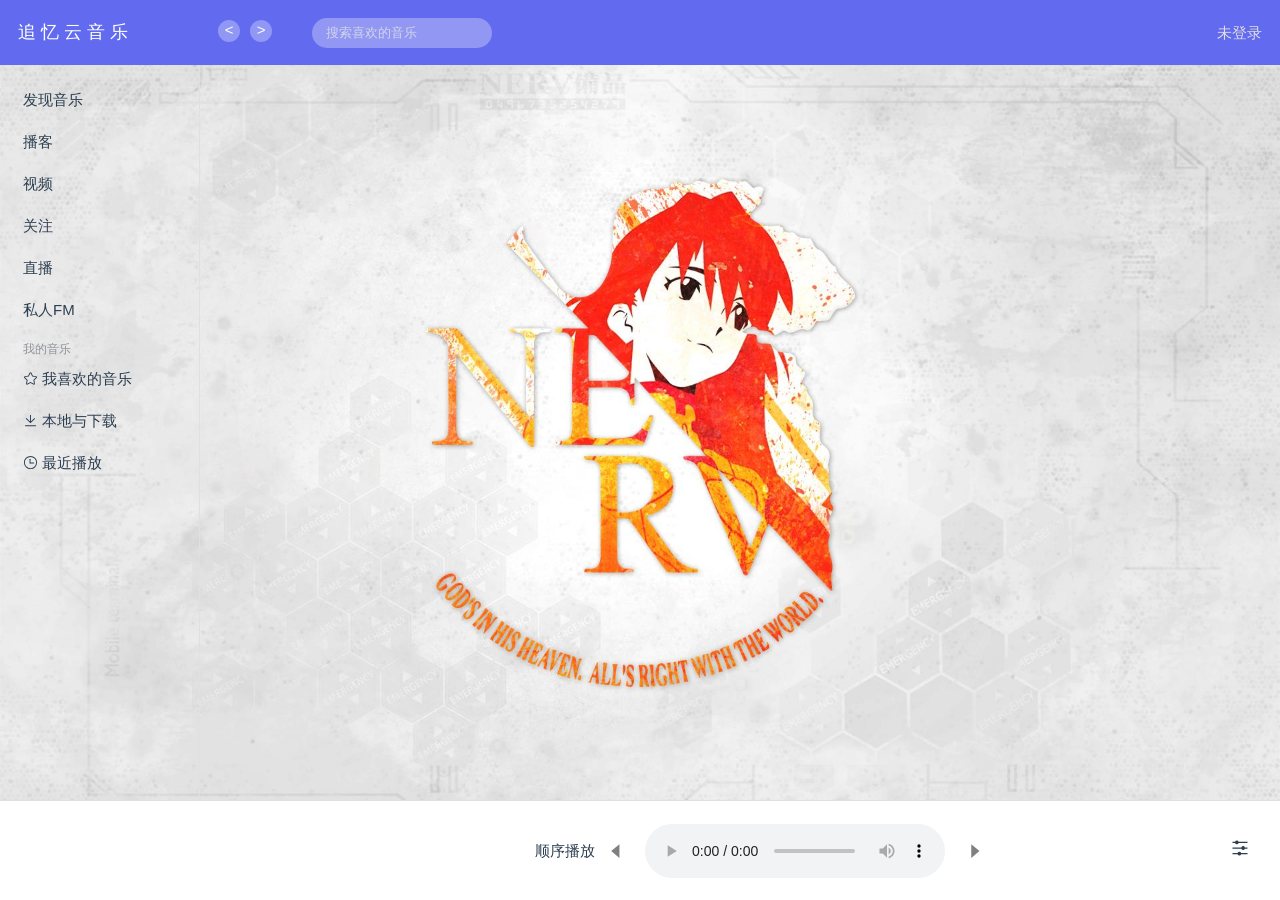
==== commit 6d660d16: "1234" ====
--- a/index.html
+++ b/index.html
@@ -5,8 +5,8 @@
     <link rel="icon" href="/favicon.ico">
     <meta name="viewport" content="width=device-width, initial-scale=1.0">
     <title>追忆云音乐</title>
-    <script type="module" crossorigin src="./assets/index.4db1a7a4.js"></script>
-    <link rel="stylesheet" href="./assets/index.0c85845d.css">
+    <script type="module" crossorigin src="./assets/index.a99df50d.js"></script>
+    <link rel="stylesheet" href="./assets/index.ab2c3884.css">
   </head>
   <body>
     <div id="app"></div>
--- a/assets/index.ab2c3884.css
+++ b/assets/index.ab2c3884.css
@@ -0,0 +1 @@
+@charset "UTF-8";:root{--el-color-white:#ffffff;--el-color-black:#000000;--el-color-primary-rgb:64,158,255;--el-color-success-rgb:103,194,58;--el-color-warning-rgb:230,162,60;--el-color-danger-rgb:245,108,108;--el-color-error-rgb:245,108,108;--el-color-info-rgb:144,147,153;--el-font-size-extra-large:20px;--el-font-size-large:18px;--el-font-size-medium:16px;--el-font-size-base:14px;--el-font-size-small:13px;--el-font-size-extra-small:12px;--el-font-family:"Helvetica Neue",Helvetica,"PingFang SC","Hiragino Sans GB","Microsoft YaHei","\5fae\8f6f\96c5\9ed1",Arial,sans-serif;--el-font-weight-primary:500;--el-font-line-height-primary:24px;--el-index-normal:1;--el-index-top:1000;--el-index-popper:2000;--el-border-radius-base:4px;--el-border-radius-small:2px;--el-border-radius-round:20px;--el-border-radius-circle:100%;--el-transition-duration:.3s;--el-transition-duration-fast:.2s;--el-transition-function-ease-in-out-bezier:cubic-bezier(.645, .045, .355, 1);--el-transition-function-fast-bezier:cubic-bezier(.23, 1, .32, 1);--el-transition-all:all var(--el-transition-duration) var(--el-transition-function-ease-in-out-bezier);--el-transition-fade:opacity var(--el-transition-duration) var(--el-transition-function-fast-bezier);--el-transition-md-fade:transform var(--el-transition-duration) var(--el-transition-function-fast-bezier),opacity var(--el-transition-duration) var(--el-transition-function-fast-bezier);--el-transition-fade-linear:opacity var(--el-transition-duration-fast) linear;--el-transition-border:border-color var(--el-transition-duration-fast) var(--el-transition-function-ease-in-out-bezier);--el-transition-box-shadow:box-shadow var(--el-transition-duration-fast) var(--el-transition-function-ease-in-out-bezier);--el-transition-color:color var(--el-transition-duration-fast) var(--el-transition-function-ease-in-out-bezier);--el-component-size-large:40px;--el-component-size:32px;--el-component-size-small:24px}:root{color-scheme:light;--el-color-white:#ffffff;--el-color-black:#000000;--el-color-primary:#409eff;--el-color-primary-light-3:#79bbff;--el-color-primary-light-5:#a0cfff;--el-color-primary-light-7:#c6e2ff;--el-color-primary-light-8:#d9ecff;--el-color-primary-light-9:#ecf5ff;--el-color-primary-dark-2:#337ecc;--el-color-success:#67c23a;--el-color-success-light-3:#95d475;--el-color-success-light-5:#b3e19d;--el-color-success-light-7:#d1edc4;--el-color-success-light-8:#e1f3d8;--el-color-success-light-9:#f0f9eb;--el-color-success-dark-2:#529b2e;--el-color-warning:#e6a23c;--el-color-warning-light-3:#eebe77;--el-color-warning-light-5:#f3d19e;--el-color-warning-light-7:#f8e3c5;--el-color-warning-light-8:#faecd8;--el-color-warning-light-9:#fdf6ec;--el-color-warning-dark-2:#b88230;--el-color-danger:#f56c6c;--el-color-danger-light-3:#f89898;--el-color-danger-light-5:#fab6b6;--el-color-danger-light-7:#fcd3d3;--el-color-danger-light-8:#fde2e2;--el-color-danger-light-9:#fef0f0;--el-color-danger-dark-2:#c45656;--el-color-error:#f56c6c;--el-color-error-light-3:#f89898;--el-color-error-light-5:#fab6b6;--el-color-error-light-7:#fcd3d3;--el-color-error-light-8:#fde2e2;--el-color-error-light-9:#fef0f0;--el-color-error-dark-2:#c45656;--el-color-info:#909399;--el-color-info-light-3:#b1b3b8;--el-color-info-light-5:#c8c9cc;--el-color-info-light-7:#dedfe0;--el-color-info-light-8:#e9e9eb;--el-color-info-light-9:#f4f4f5;--el-color-info-dark-2:#73767a;--el-bg-color:#ffffff;--el-bg-color-page:#f2f3f5;--el-bg-color-overlay:#ffffff;--el-text-color-primary:#303133;--el-text-color-regular:#606266;--el-text-color-secondary:#909399;--el-text-color-placeholder:#a8abb2;--el-text-color-disabled:#c0c4cc;--el-border-color:#dcdfe6;--el-border-color-light:#e4e7ed;--el-border-color-lighter:#ebeef5;--el-border-color-extra-light:#f2f6fc;--el-border-color-dark:#d4d7de;--el-border-color-darker:#cdd0d6;--el-fill-color:#f0f2f5;--el-fill-color-light:#f5f7fa;--el-fill-color-lighter:#fafafa;--el-fill-color-extra-light:#fafcff;--el-fill-color-dark:#ebedf0;--el-fill-color-darker:#e6e8eb;--el-fill-color-blank:#ffffff;--el-box-shadow:0px 12px 32px 4px rgba(0, 0, 0, .04),0px 8px 20px rgba(0, 0, 0, .08);--el-box-shadow-light:0px 0px 12px rgba(0, 0, 0, .12);--el-box-shadow-lighter:0px 0px 6px rgba(0, 0, 0, .12);--el-box-shadow-dark:0px 16px 48px 16px rgba(0, 0, 0, .08),0px 12px 32px rgba(0, 0, 0, .12),0px 8px 16px -8px rgba(0, 0, 0, .16);--el-disabled-bg-color:var(--el-fill-color-light);--el-disabled-text-color:var(--el-text-color-placeholder);--el-disabled-border-color:var(--el-border-color-light);--el-overlay-color:rgba(0, 0, 0, .8);--el-overlay-color-light:rgba(0, 0, 0, .7);--el-overlay-color-lighter:rgba(0, 0, 0, .5);--el-mask-color:rgba(255, 255, 255, .9);--el-mask-color-extra-light:rgba(255, 255, 255, .3);--el-border-width:1px;--el-border-style:solid;--el-border-color-hover:var(--el-text-color-disabled);--el-border:var(--el-border-width) var(--el-border-style) var(--el-border-color);--el-svg-monochrome-grey:var(--el-border-color)}.fade-in-linear-enter-active,.fade-in-linear-leave-active{transition:var(--el-transition-fade-linear)}.fade-in-linear-enter-from,.fade-in-linear-leave-to{opacity:0}.el-fade-in-linear-enter-active,.el-fade-in-linear-leave-active{transition:var(--el-transition-fade-linear)}.el-fade-in-linear-enter-from,.el-fade-in-linear-leave-to{opacity:0}.el-fade-in-enter-active,.el-fade-in-leave-active{transition:all var(--el-transition-duration) cubic-bezier(.55,0,.1,1)}.el-fade-in-enter-from,.el-fade-in-leave-active{opacity:0}.el-zoom-in-center-enter-active,.el-zoom-in-center-leave-active{transition:all var(--el-transition-duration) cubic-bezier(.55,0,.1,1)}.el-zoom-in-center-enter-from,.el-zoom-in-center-leave-active{opacity:0;transform:scaleX(0)}.el-zoom-in-top-enter-active,.el-zoom-in-top-leave-active{opacity:1;transform:scaleY(1);transition:var(--el-transition-md-fade);transform-origin:center top}.el-zoom-in-top-enter-active[data-popper-placement^=top],.el-zoom-in-top-leave-active[data-popper-placement^=top]{transform-origin:center bottom}.el-zoom-in-top-enter-from,.el-zoom-in-top-leave-active{opacity:0;transform:scaleY(0)}.el-zoom-in-bottom-enter-active,.el-zoom-in-bottom-leave-active{opacity:1;transform:scaleY(1);transition:var(--el-transition-md-fade);transform-origin:center bottom}.el-zoom-in-bottom-enter-from,.el-zoom-in-bottom-leave-active{opacity:0;transform:scaleY(0)}.el-zoom-in-left-enter-active,.el-zoom-in-left-leave-active{opacity:1;transform:scale(1);transition:var(--el-transition-md-fade);transform-origin:top left}.el-zoom-in-left-enter-from,.el-zoom-in-left-leave-active{opacity:0;transform:scale(.45)}.collapse-transition{transition:var(--el-transition-duration) height ease-in-out,var(--el-transition-duration) padding-top ease-in-out,var(--el-transition-duration) padding-bottom ease-in-out}.el-collapse-transition-enter-active,.el-collapse-transition-leave-active{transition:var(--el-transition-duration) max-height ease-in-out,var(--el-transition-duration) padding-top ease-in-out,var(--el-transition-duration) padding-bottom ease-in-out}.horizontal-collapse-transition{transition:var(--el-transition-duration) width ease-in-out,var(--el-transition-duration) padding-left ease-in-out,var(--el-transition-duration) padding-right ease-in-out}.el-list-enter-active,.el-list-leave-active{transition:all 1s}.el-list-enter-from,.el-list-leave-to{opacity:0;transform:translateY(-30px)}.el-list-leave-active{position:absolute!important}.el-opacity-transition{transition:opacity var(--el-transition-duration) cubic-bezier(.55,0,.1,1)}.el-icon-loading{-webkit-animation:rotating 2s linear infinite;animation:rotating 2s linear infinite}.el-icon--right{margin-left:5px}.el-icon--left{margin-right:5px}@-webkit-keyframes rotating{0%{transform:rotate(0)}to{transform:rotate(360deg)}}@keyframes rotating{0%{transform:rotate(0)}to{transform:rotate(360deg)}}.el-icon{--color:inherit;height:1em;width:1em;line-height:1em;display:inline-flex;justify-content:center;align-items:center;position:relative;fill:currentColor;color:var(--color);font-size:inherit}.el-icon.is-loading{-webkit-animation:rotating 2s linear infinite;animation:rotating 2s linear infinite}.el-icon svg{height:1em;width:1em}.el-affix--fixed{position:fixed}.el-alert{--el-alert-padding:8px 16px;--el-alert-border-radius-base:var(--el-border-radius-base);--el-alert-title-font-size:13px;--el-alert-description-font-size:12px;--el-alert-close-font-size:12px;--el-alert-close-customed-font-size:13px;--el-alert-icon-size:16px;--el-alert-icon-large-size:28px;width:100%;padding:var(--el-alert-padding);margin:0;box-sizing:border-box;border-radius:var(--el-alert-border-radius-base);position:relative;background-color:var(--el-color-white);overflow:hidden;opacity:1;display:flex;align-items:center;transition:opacity var(--el-transition-duration-fast)}.el-alert.is-light .el-alert__close-btn{color:var(--el-text-color-placeholder)}.el-alert.is-dark .el-alert__close-btn,.el-alert.is-dark .el-alert__description{color:var(--el-color-white)}.el-alert.is-center{justify-content:center}.el-alert--success{--el-alert-bg-color:var(--el-color-success-light-9)}.el-alert--success.is-light{background-color:var(--el-alert-bg-color);color:var(--el-color-success)}.el-alert--success.is-light .el-alert__description{color:var(--el-color-success)}.el-alert--success.is-dark{background-color:var(--el-color-success);color:var(--el-color-white)}.el-alert--info{--el-alert-bg-color:var(--el-color-info-light-9)}.el-alert--info.is-light{background-color:var(--el-alert-bg-color);color:var(--el-color-info)}.el-alert--info.is-light .el-alert__description{color:var(--el-color-info)}.el-alert--info.is-dark{background-color:var(--el-color-info);color:var(--el-color-white)}.el-alert--warning{--el-alert-bg-color:var(--el-color-warning-light-9)}.el-alert--warning.is-light{background-color:var(--el-alert-bg-color);color:var(--el-color-warning)}.el-alert--warning.is-light .el-alert__description{color:var(--el-color-warning)}.el-alert--warning.is-dark{background-color:var(--el-color-warning);color:var(--el-color-white)}.el-alert--error{--el-alert-bg-color:var(--el-color-error-light-9)}.el-alert--error.is-light{background-color:var(--el-alert-bg-color);color:var(--el-color-error)}.el-alert--error.is-light .el-alert__description{color:var(--el-color-error)}.el-alert--error.is-dark{background-color:var(--el-color-error);color:var(--el-color-white)}.el-alert__content{display:table-cell;padding:0 8px}.el-alert .el-alert__icon{font-size:var(--el-alert-icon-size);width:var(--el-alert-icon-size)}.el-alert .el-alert__icon.is-big{font-size:var(--el-alert-icon-large-size);width:var(--el-alert-icon-large-size)}.el-alert__title{font-size:var(--el-alert-title-font-size);line-height:18px;vertical-align:text-top}.el-alert__title.is-bold{font-weight:700}.el-alert .el-alert__description{font-size:var(--el-alert-description-font-size);margin:5px 0 0}.el-alert .el-alert__close-btn{font-size:var(--el-alert-close-font-size);opacity:1;position:absolute;top:12px;right:15px;cursor:pointer}.el-alert .el-alert__close-btn.is-customed{font-style:normal;font-size:var(--el-alert-close-customed-font-size);top:9px}.el-alert-fade-enter-from,.el-alert-fade-leave-active{opacity:0}.el-aside{overflow:auto;box-sizing:border-box;flex-shrink:0;width:var(--el-aside-width,300px)}.el-autocomplete{position:relative;display:inline-block}.el-autocomplete__popper.el-popper{background:var(--el-bg-color-overlay);border:1px solid var(--el-border-color-light);box-shadow:var(--el-box-shadow-light)}.el-autocomplete__popper.el-popper .el-popper__arrow:before{border:1px solid var(--el-border-color-light)}.el-autocomplete__popper.el-popper[data-popper-placement^=top] .el-popper__arrow:before{border-top-color:transparent;border-left-color:transparent}.el-autocomplete__popper.el-popper[data-popper-placement^=bottom] .el-popper__arrow:before{border-bottom-color:transparent;border-right-color:transparent}.el-autocomplete__popper.el-popper[data-popper-placement^=left] .el-popper__arrow:before{border-left-color:transparent;border-bottom-color:transparent}.el-autocomplete__popper.el-popper[data-popper-placement^=right] .el-popper__arrow:before{border-right-color:transparent;border-top-color:transparent}.el-autocomplete-suggestion{border-radius:var(--el-border-radius-base);box-sizing:border-box}.el-autocomplete-suggestion__wrap{max-height:280px;padding:10px 0;box-sizing:border-box}.el-autocomplete-suggestion__list{margin:0;padding:0}.el-autocomplete-suggestion li{padding:0 20px;margin:0;line-height:34px;cursor:pointer;color:var(--el-text-color-regular);font-size:var(--el-font-size-base);list-style:none;text-align:left;white-space:nowrap;overflow:hidden;text-overflow:ellipsis}.el-autocomplete-suggestion li:hover,.el-autocomplete-suggestion li.highlighted{background-color:var(--el-fill-color-light)}.el-autocomplete-suggestion li.divider{margin-top:6px;border-top:1px solid var(--el-color-black)}.el-autocomplete-suggestion li.divider:last-child{margin-bottom:-6px}.el-autocomplete-suggestion.is-loading li{text-align:center;height:100px;line-height:100px;font-size:20px;color:var(--el-text-color-secondary)}.el-autocomplete-suggestion.is-loading li:after{display:inline-block;content:"";height:100%;vertical-align:middle}.el-autocomplete-suggestion.is-loading li:hover{background-color:var(--el-bg-color-overlay)}.el-autocomplete-suggestion.is-loading .el-icon-loading{vertical-align:middle}.el-avatar{--el-avatar-text-color:var(--el-color-white);--el-avatar-bg-color:var(--el-text-color-disabled);--el-avatar-text-size:14px;--el-avatar-icon-size:18px;--el-avatar-border-radius:var(--el-border-radius-base);--el-avatar-size-large:56px;--el-avatar-size-small:24px;--el-avatar-size:40px;display:inline-flex;justify-content:center;align-items:center;box-sizing:border-box;text-align:center;overflow:hidden;color:var(--el-avatar-text-color);background:var(--el-avatar-bg-color);width:var(--el-avatar-size);height:var(--el-avatar-size);font-size:var(--el-avatar-text-size)}.el-avatar>img{display:block;height:100%}.el-avatar--circle{border-radius:50%}.el-avatar--square{border-radius:var(--el-avatar-border-radius)}.el-avatar--icon{font-size:var(--el-avatar-icon-size)}.el-avatar--small{--el-avatar-size:24px}.el-avatar--large{--el-avatar-size:56px}.el-backtop{--el-backtop-bg-color:var(--el-bg-color-overlay);--el-backtop-text-color:var(--el-color-primary);--el-backtop-hover-bg-color:var(--el-border-color-extra-light);position:fixed;background-color:var(--el-backtop-bg-color);width:40px;height:40px;border-radius:50%;color:var(--el-backtop-text-color);display:flex;align-items:center;justify-content:center;font-size:20px;box-shadow:var(--el-box-shadow-lighter);cursor:pointer;z-index:5}.el-backtop:hover{background-color:var(--el-backtop-hover-bg-color)}.el-backtop__icon{font-size:20px}.el-badge{--el-badge-bg-color:var(--el-color-danger);--el-badge-radius:10px;--el-badge-font-size:12px;--el-badge-padding:6px;--el-badge-size:18px;position:relative;vertical-align:middle;display:inline-block}.el-badge__content{background-color:var(--el-badge-bg-color);border-radius:var(--el-badge-radius);color:var(--el-color-white);display:inline-flex;justify-content:center;align-items:center;font-size:var(--el-badge-font-size);height:var(--el-badge-size);padding:0 var(--el-badge-padding);white-space:nowrap;border:1px solid var(--el-bg-color)}.el-badge__content.is-fixed{position:absolute;top:0;right:calc(1px + var(--el-badge-size)/ 2);transform:translateY(-50%) translate(100%)}.el-badge__content.is-fixed.is-dot{right:5px}.el-badge__content.is-dot{height:8px;width:8px;padding:0;right:0;border-radius:50%}.el-badge__content--primary{background-color:var(--el-color-primary)}.el-badge__content--success{background-color:var(--el-color-success)}.el-badge__content--warning{background-color:var(--el-color-warning)}.el-badge__content--info{background-color:var(--el-color-info)}.el-badge__content--danger{background-color:var(--el-color-danger)}.el-breadcrumb{font-size:14px;line-height:1}.el-breadcrumb:after,.el-breadcrumb:before{display:table;content:""}.el-breadcrumb:after{clear:both}.el-breadcrumb__separator{margin:0 9px;font-weight:700;color:var(--el-text-color-placeholder)}.el-breadcrumb__separator.el-icon{margin:0 6px;font-weight:400}.el-breadcrumb__separator.el-icon svg{vertical-align:middle}.el-breadcrumb__item{float:left;display:flex;align-items:center}.el-breadcrumb__inner{color:var(--el-text-color-regular)}.el-breadcrumb__inner a,.el-breadcrumb__inner.is-link{font-weight:700;text-decoration:none;transition:var(--el-transition-color);color:var(--el-text-color-primary)}.el-breadcrumb__inner a:hover,.el-breadcrumb__inner.is-link:hover{color:var(--el-color-primary);cursor:pointer}.el-breadcrumb__item:last-child .el-breadcrumb__inner,.el-breadcrumb__item:last-child .el-breadcrumb__inner a,.el-breadcrumb__item:last-child .el-breadcrumb__inner a:hover,.el-breadcrumb__item:last-child .el-breadcrumb__inner:hover{font-weight:400;color:var(--el-text-color-regular);cursor:text}.el-breadcrumb__item:last-child .el-breadcrumb__separator{display:none}.el-button-group{display:inline-block;vertical-align:middle}.el-button-group:after,.el-button-group:before{display:table;content:""}.el-button-group:after{clear:both}.el-button-group>.el-button{float:left;position:relative}.el-button-group>.el-button+.el-button{margin-left:0}.el-button-group>.el-button:first-child{border-top-right-radius:0;border-bottom-right-radius:0}.el-button-group>.el-button:last-child{border-top-left-radius:0;border-bottom-left-radius:0}.el-button-group>.el-button:first-child:last-child{border-top-right-radius:var(--el-border-radius-base);border-bottom-right-radius:var(--el-border-radius-base);border-top-left-radius:var(--el-border-radius-base);border-bottom-left-radius:var(--el-border-radius-base)}.el-button-group>.el-button:first-child:last-child.is-round{border-radius:var(--el-border-radius-round)}.el-button-group>.el-button:first-child:last-child.is-circle{border-radius:50%}.el-button-group>.el-button:not(:first-child):not(:last-child){border-radius:0}.el-button-group>.el-button:not(:last-child){margin-right:-1px}.el-button-group>.el-button:active,.el-button-group>.el-button:focus,.el-button-group>.el-button:hover{z-index:1}.el-button-group>.el-button.is-active{z-index:1}.el-button-group>.el-dropdown>.el-button{border-top-left-radius:0;border-bottom-left-radius:0;border-left-color:var(--el-button-divide-border-color)}.el-button-group .el-button--primary:first-child{border-right-color:var(--el-button-divide-border-color)}.el-button-group .el-button--primary:last-child{border-left-color:var(--el-button-divide-border-color)}.el-button-group .el-button--primary:not(:first-child):not(:last-child){border-left-color:var(--el-button-divide-border-color);border-right-color:var(--el-button-divide-border-color)}.el-button-group .el-button--success:first-child{border-right-color:var(--el-button-divide-border-color)}.el-button-group .el-button--success:last-child{border-left-color:var(--el-button-divide-border-color)}.el-button-group .el-button--success:not(:first-child):not(:last-child){border-left-color:var(--el-button-divide-border-color);border-right-color:var(--el-button-divide-border-color)}.el-button-group .el-button--warning:first-child{border-right-color:var(--el-button-divide-border-color)}.el-button-group .el-button--warning:last-child{border-left-color:var(--el-button-divide-border-color)}.el-button-group .el-button--warning:not(:first-child):not(:last-child){border-left-color:var(--el-button-divide-border-color);border-right-color:var(--el-button-divide-border-color)}.el-button-group .el-button--danger:first-child{border-right-color:var(--el-button-divide-border-color)}.el-button-group .el-button--danger:last-child{border-left-color:var(--el-button-divide-border-color)}.el-button-group .el-button--danger:not(:first-child):not(:last-child){border-left-color:var(--el-button-divide-border-color);border-right-color:var(--el-button-divide-border-color)}.el-button-group .el-button--info:first-child{border-right-color:var(--el-button-divide-border-color)}.el-button-group .el-button--info:last-child{border-left-color:var(--el-button-divide-border-color)}.el-button-group .el-button--info:not(:first-child):not(:last-child){border-left-color:var(--el-button-divide-border-color);border-right-color:var(--el-button-divide-border-color)}.el-button{--el-button-font-weight:var(--el-font-weight-primary);--el-button-border-color:var(--el-border-color);--el-button-bg-color:var(--el-fill-color-blank);--el-button-text-color:var(--el-text-color-regular);--el-button-disabled-text-color:var(--el-disabled-text-color);--el-button-disabled-bg-color:var(--el-fill-color-blank);--el-button-disabled-border-color:var(--el-border-color-light);--el-button-divide-border-color:rgba(255, 255, 255, .5);--el-button-hover-text-color:var(--el-color-primary);--el-button-hover-bg-color:var(--el-color-primary-light-9);--el-button-hover-border-color:var(--el-color-primary-light-7);--el-button-active-text-color:var(--el-button-hover-text-color);--el-button-active-border-color:var(--el-color-primary);--el-button-active-bg-color:var(--el-button-hover-bg-color);--el-button-outline-color:var(--el-color-primary-light-5);--el-button-hover-link-text-color:var(--el-color-info);--el-button-active-color:var(--el-text-color-primary)}.el-button{display:inline-flex;justify-content:center;align-items:center;line-height:1;height:32px;white-space:nowrap;cursor:pointer;color:var(--el-button-text-color);text-align:center;box-sizing:border-box;outline:0;transition:.1s;font-weight:var(--el-button-font-weight);-webkit-user-select:none;-moz-user-select:none;-ms-user-select:none;user-select:none;vertical-align:middle;-webkit-appearance:none;background-color:var(--el-button-bg-color);border:var(--el-border);border-color:var(--el-button-border-color);padding:8px 15px;font-size:var(--el-font-size-base);border-radius:var(--el-border-radius-base)}.el-button:focus,.el-button:hover{color:var(--el-button-hover-text-color);border-color:var(--el-button-hover-border-color);background-color:var(--el-button-hover-bg-color);outline:0}.el-button:active{color:var(--el-button-active-text-color);border-color:var(--el-button-active-border-color);background-color:var(--el-button-active-bg-color);outline:0}.el-button:focus-visible{outline:2px solid var(--el-button-outline-color);outline-offset:1px}.el-button>span{display:inline-flex;align-items:center}.el-button+.el-button{margin-left:12px}.el-button.is-round{padding:8px 15px}.el-button::-moz-focus-inner{border:0}.el-button [class*=el-icon]+span{margin-left:6px}.el-button [class*=el-icon] svg{vertical-align:bottom}.el-button.is-plain{--el-button-hover-text-color:var(--el-color-primary);--el-button-hover-bg-color:var(--el-fill-color-blank);--el-button-hover-border-color:var(--el-color-primary)}.el-button.is-active{color:var(--el-button-active-text-color);border-color:var(--el-button-active-border-color);background-color:var(--el-button-active-bg-color);outline:0}.el-button.is-disabled,.el-button.is-disabled:focus,.el-button.is-disabled:hover{color:var(--el-button-disabled-text-color);cursor:not-allowed;background-image:none;background-color:var(--el-button-disabled-bg-color);border-color:var(--el-button-disabled-border-color)}.el-button.is-loading{position:relative;pointer-events:none}.el-button.is-loading:before{z-index:1;pointer-events:none;content:"";position:absolute;left:-1px;top:-1px;right:-1px;bottom:-1px;border-radius:inherit;background-color:var(--el-mask-color-extra-light)}.el-button.is-round{border-radius:var(--el-border-radius-round)}.el-button.is-circle{border-radius:50%;padding:8px}.el-button.is-text{color:var(--el-button-text-color);border:0 solid transparent;background-color:transparent}.el-button.is-text.is-disabled{color:var(--el-button-disabled-text-color);background-color:transparent!important}.el-button.is-text:not(.is-disabled):focus,.el-button.is-text:not(.is-disabled):hover{background-color:var(--el-fill-color-light)}.el-button.is-text:not(.is-disabled):focus-visible{outline:2px solid var(--el-button-outline-color);outline-offset:1px}.el-button.is-text:not(.is-disabled):active{background-color:var(--el-fill-color)}.el-button.is-text:not(.is-disabled).is-has-bg{background-color:var(--el-fill-color-light)}.el-button.is-text:not(.is-disabled).is-has-bg:focus,.el-button.is-text:not(.is-disabled).is-has-bg:hover{background-color:var(--el-fill-color)}.el-button.is-text:not(.is-disabled).is-has-bg:active{background-color:var(--el-fill-color-dark)}.el-button__text--expand{letter-spacing:.3em;margin-right:-.3em}.el-button.is-link{border-color:transparent;color:var(--el-button-text-color);background:0 0;padding:2px;height:auto}.el-button.is-link:focus,.el-button.is-link:hover{color:var(--el-button-hover-link-text-color)}.el-button.is-link.is-disabled{color:var(--el-button-disabled-text-color);background-color:transparent!important;border-color:transparent!important}.el-button.is-link:not(.is-disabled):focus,.el-button.is-link:not(.is-disabled):hover{border-color:transparent;background-color:transparent}.el-button.is-link:not(.is-disabled):active{color:var(--el-button-active-color);border-color:transparent;background-color:transparent}.el-button--text{border-color:transparent;background:0 0;color:var(--el-color-primary);padding-left:0;padding-right:0}.el-button--text.is-disabled{color:var(--el-button-disabled-text-color);background-color:transparent!important;border-color:transparent!important}.el-button--text:not(.is-disabled):focus,.el-button--text:not(.is-disabled):hover{color:var(--el-color-primary-light-3);border-color:transparent;background-color:transparent}.el-button--text:not(.is-disabled):active{color:var(--el-color-primary-dark-2);border-color:transparent;background-color:transparent}.el-button__link--expand{letter-spacing:.3em;margin-right:-.3em}.el-button--primary{--el-button-text-color:var(--el-color-white);--el-button-bg-color:var(--el-color-primary);--el-button-border-color:var(--el-color-primary);--el-button-outline-color:var(--el-color-primary-light-5);--el-button-active-color:var(--el-color-primary-dark-2);--el-button-hover-text-color:var(--el-color-white);--el-button-hover-link-text-color:var(--el-color-primary-light-5);--el-button-hover-bg-color:var(--el-color-primary-light-3);--el-button-hover-border-color:var(--el-color-primary-light-3);--el-button-active-bg-color:var(--el-color-primary-dark-2);--el-button-active-border-color:var(--el-color-primary-dark-2);--el-button-disabled-text-color:var(--el-color-white);--el-button-disabled-bg-color:var(--el-color-primary-light-5);--el-button-disabled-border-color:var(--el-color-primary-light-5)}.el-button--primary.is-link,.el-button--primary.is-plain,.el-button--primary.is-text{--el-button-text-color:var(--el-color-primary);--el-button-bg-color:var(--el-color-primary-light-9);--el-button-border-color:var(--el-color-primary-light-5);--el-button-hover-text-color:var(--el-color-white);--el-button-hover-bg-color:var(--el-color-primary);--el-button-hover-border-color:var(--el-color-primary);--el-button-active-text-color:var(--el-color-white)}.el-button--primary.is-link.is-disabled,.el-button--primary.is-link.is-disabled:active,.el-button--primary.is-link.is-disabled:focus,.el-button--primary.is-link.is-disabled:hover,.el-button--primary.is-plain.is-disabled,.el-button--primary.is-plain.is-disabled:active,.el-button--primary.is-plain.is-disabled:focus,.el-button--primary.is-plain.is-disabled:hover,.el-button--primary.is-text.is-disabled,.el-button--primary.is-text.is-disabled:active,.el-button--primary.is-text.is-disabled:focus,.el-button--primary.is-text.is-disabled:hover{color:var(--el-color-primary-light-5);background-color:var(--el-color-primary-light-9);border-color:var(--el-color-primary-light-8)}.el-button--success{--el-button-text-color:var(--el-color-white);--el-button-bg-color:var(--el-color-success);--el-button-border-color:var(--el-color-success);--el-button-outline-color:var(--el-color-success-light-5);--el-button-active-color:var(--el-color-success-dark-2);--el-button-hover-text-color:var(--el-color-white);--el-button-hover-link-text-color:var(--el-color-success-light-5);--el-button-hover-bg-color:var(--el-color-success-light-3);--el-button-hover-border-color:var(--el-color-success-light-3);--el-button-active-bg-color:var(--el-color-success-dark-2);--el-button-active-border-color:var(--el-color-success-dark-2);--el-button-disabled-text-color:var(--el-color-white);--el-button-disabled-bg-color:var(--el-color-success-light-5);--el-button-disabled-border-color:var(--el-color-success-light-5)}.el-button--success.is-link,.el-button--success.is-plain,.el-button--success.is-text{--el-button-text-color:var(--el-color-success);--el-button-bg-color:var(--el-color-success-light-9);--el-button-border-color:var(--el-color-success-light-5);--el-button-hover-text-color:var(--el-color-white);--el-button-hover-bg-color:var(--el-color-success);--el-button-hover-border-color:var(--el-color-success);--el-button-active-text-color:var(--el-color-white)}.el-button--success.is-link.is-disabled,.el-button--success.is-link.is-disabled:active,.el-button--success.is-link.is-disabled:focus,.el-button--success.is-link.is-disabled:hover,.el-button--success.is-plain.is-disabled,.el-button--success.is-plain.is-disabled:active,.el-button--success.is-plain.is-disabled:focus,.el-button--success.is-plain.is-disabled:hover,.el-button--success.is-text.is-disabled,.el-button--success.is-text.is-disabled:active,.el-button--success.is-text.is-disabled:focus,.el-button--success.is-text.is-disabled:hover{color:var(--el-color-success-light-5);background-color:var(--el-color-success-light-9);border-color:var(--el-color-success-light-8)}.el-button--warning{--el-button-text-color:var(--el-color-white);--el-button-bg-color:var(--el-color-warning);--el-button-border-color:var(--el-color-warning);--el-button-outline-color:var(--el-color-warning-light-5);--el-button-active-color:var(--el-color-warning-dark-2);--el-button-hover-text-color:var(--el-color-white);--el-button-hover-link-text-color:var(--el-color-warning-light-5);--el-button-hover-bg-color:var(--el-color-warning-light-3);--el-button-hover-border-color:var(--el-color-warning-light-3);--el-button-active-bg-color:var(--el-color-warning-dark-2);--el-button-active-border-color:var(--el-color-warning-dark-2);--el-button-disabled-text-color:var(--el-color-white);--el-button-disabled-bg-color:var(--el-color-warning-light-5);--el-button-disabled-border-color:var(--el-color-warning-light-5)}.el-button--warning.is-link,.el-button--warning.is-plain,.el-button--warning.is-text{--el-button-text-color:var(--el-color-warning);--el-button-bg-color:var(--el-color-warning-light-9);--el-button-border-color:var(--el-color-warning-light-5);--el-button-hover-text-color:var(--el-color-white);--el-button-hover-bg-color:var(--el-color-warning);--el-button-hover-border-color:var(--el-color-warning);--el-button-active-text-color:var(--el-color-white)}.el-button--warning.is-link.is-disabled,.el-button--warning.is-link.is-disabled:active,.el-button--warning.is-link.is-disabled:focus,.el-button--warning.is-link.is-disabled:hover,.el-button--warning.is-plain.is-disabled,.el-button--warning.is-plain.is-disabled:active,.el-button--warning.is-plain.is-disabled:focus,.el-button--warning.is-plain.is-disabled:hover,.el-button--warning.is-text.is-disabled,.el-button--warning.is-text.is-disabled:active,.el-button--warning.is-text.is-disabled:focus,.el-button--warning.is-text.is-disabled:hover{color:var(--el-color-warning-light-5);background-color:var(--el-color-warning-light-9);border-color:var(--el-color-warning-light-8)}.el-button--danger{--el-button-text-color:var(--el-color-white);--el-button-bg-color:var(--el-color-danger);--el-button-border-color:var(--el-color-danger);--el-button-outline-color:var(--el-color-danger-light-5);--el-button-active-color:var(--el-color-danger-dark-2);--el-button-hover-text-color:var(--el-color-white);--el-button-hover-link-text-color:var(--el-color-danger-light-5);--el-button-hover-bg-color:var(--el-color-danger-light-3);--el-button-hover-border-color:var(--el-color-danger-light-3);--el-button-active-bg-color:var(--el-color-danger-dark-2);--el-button-active-border-color:var(--el-color-danger-dark-2);--el-button-disabled-text-color:var(--el-color-white);--el-button-disabled-bg-color:var(--el-color-danger-light-5);--el-button-disabled-border-color:var(--el-color-danger-light-5)}.el-button--danger.is-link,.el-button--danger.is-plain,.el-button--danger.is-text{--el-button-text-color:var(--el-color-danger);--el-button-bg-color:var(--el-color-danger-light-9);--el-button-border-color:var(--el-color-danger-light-5);--el-button-hover-text-color:var(--el-color-white);--el-button-hover-bg-color:var(--el-color-danger);--el-button-hover-border-color:var(--el-color-danger);--el-button-active-text-color:var(--el-color-white)}.el-button--danger.is-link.is-disabled,.el-button--danger.is-link.is-disabled:active,.el-button--danger.is-link.is-disabled:focus,.el-button--danger.is-link.is-disabled:hover,.el-button--danger.is-plain.is-disabled,.el-button--danger.is-plain.is-disabled:active,.el-button--danger.is-plain.is-disabled:focus,.el-button--danger.is-plain.is-disabled:hover,.el-button--danger.is-text.is-disabled,.el-button--danger.is-text.is-disabled:active,.el-button--danger.is-text.is-disabled:focus,.el-button--danger.is-text.is-disabled:hover{color:var(--el-color-danger-light-5);background-color:var(--el-color-danger-light-9);border-color:var(--el-color-danger-light-8)}.el-button--info{--el-button-text-color:var(--el-color-white);--el-button-bg-color:var(--el-color-info);--el-button-border-color:var(--el-color-info);--el-button-outline-color:var(--el-color-info-light-5);--el-button-active-color:var(--el-color-info-dark-2);--el-button-hover-text-color:var(--el-color-white);--el-button-hover-link-text-color:var(--el-color-info-light-5);--el-button-hover-bg-color:var(--el-color-info-light-3);--el-button-hover-border-color:var(--el-color-info-light-3);--el-button-active-bg-color:var(--el-color-info-dark-2);--el-button-active-border-color:var(--el-color-info-dark-2);--el-button-disabled-text-color:var(--el-color-white);--el-button-disabled-bg-color:var(--el-color-info-light-5);--el-button-disabled-border-color:var(--el-color-info-light-5)}.el-button--info.is-link,.el-button--info.is-plain,.el-button--info.is-text{--el-button-text-color:var(--el-color-info);--el-button-bg-color:var(--el-color-info-light-9);--el-button-border-color:var(--el-color-info-light-5);--el-button-hover-text-color:var(--el-color-white);--el-button-hover-bg-color:var(--el-color-info);--el-button-hover-border-color:var(--el-color-info);--el-button-active-text-color:var(--el-color-white)}.el-button--info.is-link.is-disabled,.el-button--info.is-link.is-disabled:active,.el-button--info.is-link.is-disabled:focus,.el-button--info.is-link.is-disabled:hover,.el-button--info.is-plain.is-disabled,.el-button--info.is-plain.is-disabled:active,.el-button--info.is-plain.is-disabled:focus,.el-button--info.is-plain.is-disabled:hover,.el-button--info.is-text.is-disabled,.el-button--info.is-text.is-disabled:active,.el-button--info.is-text.is-disabled:focus,.el-button--info.is-text.is-disabled:hover{color:var(--el-color-info-light-5);background-color:var(--el-color-info-light-9);border-color:var(--el-color-info-light-8)}.el-button--large{--el-button-size:40px;height:var(--el-button-size);padding:12px 19px;font-size:var(--el-font-size-base);border-radius:var(--el-border-radius-base)}.el-button--large [class*=el-icon]+span{margin-left:8px}.el-button--large.is-round{padding:12px 19px}.el-button--large.is-circle{width:var(--el-button-size);padding:12px}.el-button--small{--el-button-size:24px;height:var(--el-button-size);padding:5px 11px;font-size:12px;border-radius:calc(var(--el-border-radius-base) - 1px)}.el-button--small [class*=el-icon]+span{margin-left:4px}.el-button--small.is-round{padding:5px 11px}.el-button--small.is-circle{width:var(--el-button-size);padding:5px}.el-calendar{--el-calendar-border:var(--el-table-border, 1px solid var(--el-border-color-lighter));--el-calendar-header-border-bottom:var(--el-calendar-border);--el-calendar-selected-bg-color:var(--el-color-primary-light-9);--el-calendar-cell-width:85px;background-color:var(--el-fill-color-blank)}.el-calendar__header{display:flex;justify-content:space-between;padding:12px 20px;border-bottom:var(--el-calendar-header-border-bottom)}.el-calendar__title{color:var(--el-text-color);align-self:center}.el-calendar__body{padding:12px 20px 35px}.el-calendar-table{table-layout:fixed;width:100%}.el-calendar-table thead th{padding:12px 0;color:var(--el-text-color-regular);font-weight:400}.el-calendar-table:not(.is-range) td.next,.el-calendar-table:not(.is-range) td.prev{color:var(--el-text-color-placeholder)}.el-calendar-table td{border-bottom:var(--el-calendar-border);border-right:var(--el-calendar-border);vertical-align:top;transition:background-color var(--el-transition-duration-fast) ease}.el-calendar-table td.is-selected{background-color:var(--el-calendar-selected-bg-color)}.el-calendar-table td.is-today{color:var(--el-color-primary)}.el-calendar-table tr:first-child td{border-top:var(--el-calendar-border)}.el-calendar-table tr td:first-child{border-left:var(--el-calendar-border)}.el-calendar-table tr.el-calendar-table__row--hide-border td{border-top:none}.el-calendar-table .el-calendar-day{box-sizing:border-box;padding:8px;height:var(--el-calendar-cell-width)}.el-calendar-table .el-calendar-day:hover{cursor:pointer;background-color:var(--el-calendar-selected-bg-color)}.el-card{--el-card-border-color:var(--el-border-color-light);--el-card-border-radius:4px;--el-card-padding:20px;--el-card-bg-color:var(--el-fill-color-blank)}.el-card{border-radius:var(--el-card-border-radius);border:1px solid var(--el-card-border-color);background-color:var(--el-card-bg-color);overflow:hidden;color:var(--el-text-color-primary);transition:var(--el-transition-duration)}.el-card.is-always-shadow{box-shadow:var(--el-box-shadow-light)}.el-card.is-hover-shadow:focus,.el-card.is-hover-shadow:hover{box-shadow:var(--el-box-shadow-light)}.el-card__header{padding:calc(var(--el-card-padding) - 2px) var(--el-card-padding);border-bottom:1px solid var(--el-card-border-color);box-sizing:border-box}.el-card__body{padding:var(--el-card-padding)}.el-carousel__item{position:absolute;top:0;left:0;width:100%;height:100%;display:inline-block;overflow:hidden;z-index:calc(var(--el-index-normal) - 1)}.el-carousel__item.is-active{z-index:calc(var(--el-index-normal) - 1)}.el-carousel__item.is-animating{transition:transform .4s ease-in-out}.el-carousel__item--card{width:50%;transition:transform .4s ease-in-out}.el-carousel__item--card.is-in-stage{cursor:pointer;z-index:var(--el-index-normal)}.el-carousel__item--card.is-in-stage.is-hover .el-carousel__mask,.el-carousel__item--card.is-in-stage:hover .el-carousel__mask{opacity:.12}.el-carousel__item--card.is-active{z-index:calc(var(--el-index-normal) + 1)}.el-carousel__mask{position:absolute;width:100%;height:100%;top:0;left:0;background-color:var(--el-color-white);opacity:.24;transition:var(--el-transition-duration-fast)}.el-carousel{--el-carousel-arrow-font-size:12px;--el-carousel-arrow-size:36px;--el-carousel-arrow-background:rgba(31, 45, 61, .11);--el-carousel-arrow-hover-background:rgba(31, 45, 61, .23);--el-carousel-indicator-width:30px;--el-carousel-indicator-height:2px;--el-carousel-indicator-padding-horizontal:4px;--el-carousel-indicator-padding-vertical:12px;--el-carousel-indicator-out-color:var(--el-border-color-hover);position:relative}.el-carousel--horizontal{overflow-x:hidden}.el-carousel--vertical{overflow-y:hidden}.el-carousel__container{position:relative;height:300px}.el-carousel__arrow{border:none;outline:0;padding:0;margin:0;height:var(--el-carousel-arrow-size);width:var(--el-carousel-arrow-size);cursor:pointer;transition:var(--el-transition-duration);border-radius:50%;background-color:var(--el-carousel-arrow-background);color:#fff;position:absolute;top:50%;z-index:10;transform:translateY(-50%);text-align:center;font-size:var(--el-carousel-arrow-font-size);display:inline-flex;justify-content:center;align-items:center}.el-carousel__arrow--left{left:16px}.el-carousel__arrow--right{right:16px}.el-carousel__arrow:hover{background-color:var(--el-carousel-arrow-hover-background)}.el-carousel__arrow i{cursor:pointer}.el-carousel__indicators{position:absolute;list-style:none;margin:0;padding:0;z-index:calc(var(--el-index-normal) + 1)}.el-carousel__indicators--horizontal{bottom:0;left:50%;transform:translate(-50%)}.el-carousel__indicators--vertical{right:0;top:50%;transform:translateY(-50%)}.el-carousel__indicators--outside{bottom:calc(var(--el-carousel-indicator-height) + var(--el-carousel-indicator-padding-vertical) * 2);text-align:center;position:static;transform:none}.el-carousel__indicators--outside .el-carousel__indicator:hover button{opacity:.64}.el-carousel__indicators--outside button{background-color:var(--el-carousel-indicator-out-color);opacity:.24}.el-carousel__indicators--labels{left:0;right:0;transform:none;text-align:center}.el-carousel__indicators--labels .el-carousel__button{height:auto;width:auto;padding:2px 18px;font-size:12px}.el-carousel__indicators--labels .el-carousel__indicator{padding:6px 4px}.el-carousel__indicator{background-color:transparent;cursor:pointer}.el-carousel__indicator:hover button{opacity:.72}.el-carousel__indicator--horizontal{display:inline-block;padding:var(--el-carousel-indicator-padding-vertical) var(--el-carousel-indicator-padding-horizontal)}.el-carousel__indicator--vertical{padding:var(--el-carousel-indicator-padding-horizontal) var(--el-carousel-indicator-padding-vertical)}.el-carousel__indicator--vertical .el-carousel__button{width:var(--el-carousel-indicator-height);height:calc(var(--el-carousel-indicator-width)/ 2)}.el-carousel__indicator.is-active button{opacity:1}.el-carousel__button{display:block;opacity:.48;width:var(--el-carousel-indicator-width);height:var(--el-carousel-indicator-height);background-color:#fff;border:none;outline:0;padding:0;margin:0;cursor:pointer;transition:var(--el-transition-duration)}.carousel-arrow-left-enter-from,.carousel-arrow-left-leave-active{transform:translateY(-50%) translate(-10px);opacity:0}.carousel-arrow-right-enter-from,.carousel-arrow-right-leave-active{transform:translateY(-50%) translate(10px);opacity:0}.el-cascader-panel{--el-cascader-menu-text-color:var(--el-text-color-regular);--el-cascader-menu-selected-text-color:var(--el-color-primary);--el-cascader-menu-fill:var(--el-bg-color-overlay);--el-cascader-menu-font-size:var(--el-font-size-base);--el-cascader-menu-radius:var(--el-border-radius-base);--el-cascader-menu-border:solid 1px var(--el-border-color-light);--el-cascader-menu-shadow:var(--el-box-shadow-light);--el-cascader-node-background-hover:var(--el-fill-color-light);--el-cascader-node-color-disabled:var(--el-text-color-placeholder);--el-cascader-color-empty:var(--el-text-color-placeholder);--el-cascader-tag-background:var(--el-fill-color)}.el-cascader-panel{display:flex;border-radius:var(--el-cascader-menu-radius);font-size:var(--el-cascader-menu-font-size)}.el-cascader-panel.is-bordered{border:var(--el-cascader-menu-border);border-radius:var(--el-cascader-menu-radius)}.el-cascader-menu{min-width:180px;box-sizing:border-box;color:var(--el-cascader-menu-text-color);border-right:var(--el-cascader-menu-border)}.el-cascader-menu:last-child{border-right:none}.el-cascader-menu:last-child .el-cascader-node{padding-right:20px}.el-cascader-menu__wrap.el-scrollbar__wrap{height:204px}.el-cascader-menu__list{position:relative;min-height:100%;margin:0;padding:6px 0;list-style:none;box-sizing:border-box}.el-cascader-menu__hover-zone{position:absolute;top:0;left:0;width:100%;height:100%;pointer-events:none}.el-cascader-menu__empty-text{position:absolute;top:50%;left:50%;transform:translate(-50%,-50%);display:flex;align-items:center;color:var(--el-cascader-color-empty)}.el-cascader-menu__empty-text .is-loading{margin-right:2px}.el-cascader-node{position:relative;display:flex;align-items:center;padding:0 30px 0 20px;height:34px;line-height:34px;outline:0}.el-cascader-node.is-selectable.in-active-path{color:var(--el-cascader-menu-text-color)}.el-cascader-node.in-active-path,.el-cascader-node.is-active,.el-cascader-node.is-selectable.in-checked-path{color:var(--el-cascader-menu-selected-text-color);font-weight:700}.el-cascader-node:not(.is-disabled){cursor:pointer}.el-cascader-node:not(.is-disabled):focus,.el-cascader-node:not(.is-disabled):hover{background:var(--el-cascader-node-background-hover)}.el-cascader-node.is-disabled{color:var(--el-cascader-node-color-disabled);cursor:not-allowed}.el-cascader-node__prefix{position:absolute;left:10px}.el-cascader-node__postfix{position:absolute;right:10px}.el-cascader-node__label{flex:1;text-align:left;padding:0 8px;white-space:nowrap;overflow:hidden;text-overflow:ellipsis}.el-cascader-node>.el-checkbox{margin-right:0}.el-cascader-node>.el-radio{margin-right:0}.el-cascader-node>.el-radio .el-radio__label{padding-left:0}.el-cascader{--el-cascader-menu-text-color:var(--el-text-color-regular);--el-cascader-menu-selected-text-color:var(--el-color-primary);--el-cascader-menu-fill:var(--el-bg-color-overlay);--el-cascader-menu-font-size:var(--el-font-size-base);--el-cascader-menu-radius:var(--el-border-radius-base);--el-cascader-menu-border:solid 1px var(--el-border-color-light);--el-cascader-menu-shadow:var(--el-box-shadow-light);--el-cascader-node-background-hover:var(--el-fill-color-light);--el-cascader-node-color-disabled:var(--el-text-color-placeholder);--el-cascader-color-empty:var(--el-text-color-placeholder);--el-cascader-tag-background:var(--el-fill-color);display:inline-block;vertical-align:middle;position:relative;font-size:var(--el-font-size-base);line-height:32px;outline:0}.el-cascader:not(.is-disabled):hover .el-input__wrapper{cursor:pointer;box-shadow:0 0 0 1px var(--el-input-hover-border-color) inset}.el-cascader .el-input{display:flex;cursor:pointer}.el-cascader .el-input .el-input__inner{text-overflow:ellipsis;cursor:pointer}.el-cascader .el-input .el-input__inner::-moz-selection{outline:0}.el-cascader .el-input .el-input__inner::selection{outline:0}.el-cascader .el-input .el-input__suffix-inner .el-icon{height:calc(100% - 2px)}.el-cascader .el-input .el-input__suffix-inner .el-icon svg{vertical-align:middle}.el-cascader .el-input .icon-arrow-down{transition:transform var(--el-transition-duration);font-size:14px}.el-cascader .el-input .icon-arrow-down.is-reverse{transform:rotate(180deg)}.el-cascader .el-input .icon-circle-close:hover{color:var(--el-input-clear-hover-color,var(--el-text-color-secondary))}.el-cascader .el-input.is-focus .el-input__wrapper{box-shadow:0 0 0 1px var(--el-input-focus-border-color,var(--el-color-primary)) inset}.el-cascader--large{font-size:14px;line-height:40px}.el-cascader--small{font-size:12px;line-height:24px}.el-cascader.is-disabled .el-cascader__label{z-index:calc(var(--el-index-normal) + 1);color:var(--el-disabled-text-color)}.el-cascader__dropdown{--el-cascader-menu-text-color:var(--el-text-color-regular);--el-cascader-menu-selected-text-color:var(--el-color-primary);--el-cascader-menu-fill:var(--el-bg-color-overlay);--el-cascader-menu-font-size:var(--el-font-size-base);--el-cascader-menu-radius:var(--el-border-radius-base);--el-cascader-menu-border:solid 1px var(--el-border-color-light);--el-cascader-menu-shadow:var(--el-box-shadow-light);--el-cascader-node-background-hover:var(--el-fill-color-light);--el-cascader-node-color-disabled:var(--el-text-color-placeholder);--el-cascader-color-empty:var(--el-text-color-placeholder);--el-cascader-tag-background:var(--el-fill-color)}.el-cascader__dropdown{font-size:var(--el-cascader-menu-font-size);border-radius:var(--el-cascader-menu-radius)}.el-cascader__dropdown.el-popper{background:var(--el-cascader-menu-fill);border:var(--el-cascader-menu-border);box-shadow:var(--el-cascader-menu-shadow)}.el-cascader__dropdown.el-popper .el-popper__arrow:before{border:var(--el-cascader-menu-border)}.el-cascader__dropdown.el-popper[data-popper-placement^=top] .el-popper__arrow:before{border-top-color:transparent;border-left-color:transparent}.el-cascader__dropdown.el-popper[data-popper-placement^=bottom] .el-popper__arrow:before{border-bottom-color:transparent;border-right-color:transparent}.el-cascader__dropdown.el-popper[data-popper-placement^=left] .el-popper__arrow:before{border-left-color:transparent;border-bottom-color:transparent}.el-cascader__dropdown.el-popper[data-popper-placement^=right] .el-popper__arrow:before{border-right-color:transparent;border-top-color:transparent}.el-cascader__dropdown.el-popper{box-shadow:var(--el-cascader-menu-shadow)}.el-cascader__tags{position:absolute;left:0;right:30px;top:50%;transform:translateY(-50%);display:flex;flex-wrap:wrap;line-height:normal;text-align:left;box-sizing:border-box}.el-cascader__tags .el-tag{display:inline-flex;align-items:center;max-width:100%;margin:2px 0 2px 6px;text-overflow:ellipsis;background:var(--el-cascader-tag-background)}.el-cascader__tags .el-tag:not(.is-hit){border-color:transparent}.el-cascader__tags .el-tag>span{flex:1;overflow:hidden;text-overflow:ellipsis}.el-cascader__tags .el-tag .el-icon-close{flex:none;background-color:var(--el-text-color-placeholder);color:var(--el-color-white)}.el-cascader__tags .el-tag .el-icon-close:hover{background-color:var(--el-text-color-secondary)}.el-cascader__collapse-tags{white-space:normal;z-index:var(--el-index-normal);display:flex;align-items:center;flex-wrap:wrap}.el-cascader__collapse-tag{line-height:inherit;height:inherit;display:flex}.el-cascader__suggestion-panel{border-radius:var(--el-cascader-menu-radius)}.el-cascader__suggestion-list{max-height:204px;margin:0;padding:6px 0;font-size:var(--el-font-size-base);color:var(--el-cascader-menu-text-color);text-align:center}.el-cascader__suggestion-item{display:flex;justify-content:space-between;align-items:center;height:34px;padding:0 15px;text-align:left;outline:0;cursor:pointer}.el-cascader__suggestion-item:focus,.el-cascader__suggestion-item:hover{background:var(--el-cascader-node-background-hover)}.el-cascader__suggestion-item.is-checked{color:var(--el-cascader-menu-selected-text-color);font-weight:700}.el-cascader__suggestion-item>span{margin-right:10px}.el-cascader__empty-text{margin:10px 0;color:var(--el-cascader-color-empty)}.el-cascader__search-input{flex:1;height:24px;min-width:60px;margin:2px 0 2px 11px;padding:0;color:var(--el-cascader-menu-text-color);border:none;outline:0;box-sizing:border-box;background:0 0}.el-cascader__search-input::-moz-placeholder{color:transparent}.el-cascader__search-input:-ms-input-placeholder{color:transparent}.el-cascader__search-input::placeholder{color:transparent}.el-check-tag{background-color:var(--el-color-info-light-9);border-radius:var(--el-border-radius-base);color:var(--el-color-info);cursor:pointer;display:inline-block;font-size:var(--el-font-size-base);line-height:var(--el-font-size-base);padding:7px 15px;transition:var(--el-transition-all);font-weight:700}.el-check-tag:hover{background-color:var(--el-color-info-light-7)}.el-check-tag.is-checked{background-color:var(--el-color-primary-light-8);color:var(--el-color-primary)}.el-check-tag.is-checked:hover{background-color:var(--el-color-primary-light-7)}.el-checkbox-button{--el-checkbox-button-checked-bg-color:var(--el-color-primary);--el-checkbox-button-checked-text-color:var(--el-color-white);--el-checkbox-button-checked-border-color:var(--el-color-primary)}.el-checkbox-button{position:relative;display:inline-block}.el-checkbox-button__inner{display:inline-block;line-height:1;font-weight:var(--el-checkbox-font-weight);white-space:nowrap;vertical-align:middle;cursor:pointer;background:var(--el-button-bg-color,var(--el-fill-color-blank));border:var(--el-border);border-left:0;color:var(--el-button-text-color,var(--el-text-color-regular));-webkit-appearance:none;text-align:center;box-sizing:border-box;outline:0;margin:0;position:relative;transition:var(--el-transition-all);-webkit-user-select:none;-moz-user-select:none;-ms-user-select:none;user-select:none;padding:8px 15px;font-size:var(--el-font-size-base);border-radius:0}.el-checkbox-button__inner.is-round{padding:8px 15px}.el-checkbox-button__inner:hover{color:var(--el-color-primary)}.el-checkbox-button__inner [class*=el-icon-]{line-height:.9}.el-checkbox-button__inner [class*=el-icon-]+span{margin-left:5px}.el-checkbox-button__original{opacity:0;outline:0;position:absolute;margin:0;z-index:-1}.el-checkbox-button.is-checked .el-checkbox-button__inner{color:var(--el-checkbox-button-checked-text-color);background-color:var(--el-checkbox-button-checked-bg-color);border-color:var(--el-checkbox-button-checked-border-color);box-shadow:-1px 0 0 0 var(--el-color-primary-light-7)}.el-checkbox-button.is-checked:first-child .el-checkbox-button__inner{border-left-color:var(--el-checkbox-button-checked-border-color)}.el-checkbox-button.is-disabled .el-checkbox-button__inner{color:var(--el-disabled-text-color);cursor:not-allowed;background-image:none;background-color:var(--el-button-disabled-bg-color,var(--el-fill-color-blank));border-color:var(--el-button-disabled-border-color,var(--el-border-color-light));box-shadow:none}.el-checkbox-button.is-disabled:first-child .el-checkbox-button__inner{border-left-color:var(--el-button-disabled-border-color,var(--el-border-color-light))}.el-checkbox-button:first-child .el-checkbox-button__inner{border-left:var(--el-border);border-top-left-radius:var(--el-border-radius-base);border-bottom-left-radius:var(--el-border-radius-base);box-shadow:none!important}.el-checkbox-button.is-focus .el-checkbox-button__inner{border-color:var(--el-checkbox-button-checked-border-color)}.el-checkbox-button:last-child .el-checkbox-button__inner{border-top-right-radius:var(--el-border-radius-base);border-bottom-right-radius:var(--el-border-radius-base)}.el-checkbox-button--large .el-checkbox-button__inner{padding:12px 19px;font-size:var(--el-font-size-base);border-radius:0}.el-checkbox-button--large .el-checkbox-button__inner.is-round{padding:12px 19px}.el-checkbox-button--small .el-checkbox-button__inner{padding:5px 11px;font-size:12px;border-radius:0}.el-checkbox-button--small .el-checkbox-button__inner.is-round{padding:5px 11px}.el-checkbox-group{font-size:0;line-height:0}.el-checkbox{--el-checkbox-font-size:14px;--el-checkbox-font-weight:var(--el-font-weight-primary);--el-checkbox-text-color:var(--el-text-color-regular);--el-checkbox-input-height:14px;--el-checkbox-input-width:14px;--el-checkbox-border-radius:var(--el-border-radius-small);--el-checkbox-bg-color:var(--el-fill-color-blank);--el-checkbox-input-border:var(--el-border);--el-checkbox-disabled-border-color:var(--el-border-color);--el-checkbox-disabled-input-fill:var(--el-fill-color-light);--el-checkbox-disabled-icon-color:var(--el-text-color-placeholder);--el-checkbox-disabled-checked-input-fill:var(--el-border-color-extra-light);--el-checkbox-disabled-checked-input-border-color:var(--el-border-color);--el-checkbox-disabled-checked-icon-color:var(--el-text-color-placeholder);--el-checkbox-checked-text-color:var(--el-color-primary);--el-checkbox-checked-input-border-color:var(--el-color-primary);--el-checkbox-checked-bg-color:var(--el-color-primary);--el-checkbox-checked-icon-color:var(--el-color-white);--el-checkbox-input-border-color-hover:var(--el-color-primary)}.el-checkbox{color:var(--el-checkbox-text-color);font-weight:var(--el-checkbox-font-weight);font-size:var(--el-font-size-base);position:relative;cursor:pointer;display:inline-flex;align-items:center;white-space:nowrap;-webkit-user-select:none;-moz-user-select:none;-ms-user-select:none;user-select:none;margin-right:30px;height:32px}.el-checkbox.is-bordered{padding:0 15px 0 9px;border-radius:var(--el-border-radius-base);border:var(--el-border);box-sizing:border-box}.el-checkbox.is-bordered.is-checked{border-color:var(--el-color-primary)}.el-checkbox.is-bordered.is-disabled{border-color:var(--el-border-color-lighter);cursor:not-allowed}.el-checkbox.is-bordered.el-checkbox--large{padding:0 19px 0 11px;border-radius:var(--el-border-radius-base)}.el-checkbox.is-bordered.el-checkbox--large .el-checkbox__label{font-size:var(--el-font-size-base)}.el-checkbox.is-bordered.el-checkbox--large .el-checkbox__inner{height:14px;width:14px}.el-checkbox.is-bordered.el-checkbox--small{padding:0 11px 0 7px;border-radius:calc(var(--el-border-radius-base) - 1px)}.el-checkbox.is-bordered.el-checkbox--small .el-checkbox__label{font-size:12px}.el-checkbox.is-bordered.el-checkbox--small .el-checkbox__inner{height:12px;width:12px}.el-checkbox.is-bordered.el-checkbox--small .el-checkbox__inner:after{height:6px;width:2px}.el-checkbox input:focus-visible+.el-checkbox__inner{outline:2px solid var(--el-checkbox-input-border-color-hover);outline-offset:1px;border-radius:var(--el-checkbox-border-radius)}.el-checkbox__input{white-space:nowrap;cursor:pointer;outline:0;display:inline-flex;position:relative}.el-checkbox__input.is-disabled .el-checkbox__inner{background-color:var(--el-checkbox-disabled-input-fill);border-color:var(--el-checkbox-disabled-border-color);cursor:not-allowed}.el-checkbox__input.is-disabled .el-checkbox__inner:after{cursor:not-allowed;border-color:var(--el-checkbox-disabled-icon-color)}.el-checkbox__input.is-disabled .el-checkbox__inner+.el-checkbox__label{cursor:not-allowed}.el-checkbox__input.is-disabled.is-checked .el-checkbox__inner{background-color:var(--el-checkbox-disabled-checked-input-fill);border-color:var(--el-checkbox-disabled-checked-input-border-color)}.el-checkbox__input.is-disabled.is-checked .el-checkbox__inner:after{border-color:var(--el-checkbox-disabled-checked-icon-color)}.el-checkbox__input.is-disabled.is-indeterminate .el-checkbox__inner{background-color:var(--el-checkbox-disabled-checked-input-fill);border-color:var(--el-checkbox-disabled-checked-input-border-color)}.el-checkbox__input.is-disabled.is-indeterminate .el-checkbox__inner:before{background-color:var(--el-checkbox-disabled-checked-icon-color);border-color:var(--el-checkbox-disabled-checked-icon-color)}.el-checkbox__input.is-disabled+span.el-checkbox__label{color:var(--el-disabled-text-color);cursor:not-allowed}.el-checkbox__input.is-checked .el-checkbox__inner{background-color:var(--el-checkbox-checked-bg-color);border-color:var(--el-checkbox-checked-input-border-color)}.el-checkbox__input.is-checked .el-checkbox__inner:after{transform:rotate(45deg) scaleY(1)}.el-checkbox__input.is-checked+.el-checkbox__label{color:var(--el-checkbox-checked-text-color)}.el-checkbox__input.is-focus:not(.is-checked) .el-checkbox__original:not(:focus-visible){border-color:var(--el-checkbox-input-border-color-hover)}.el-checkbox__input.is-indeterminate .el-checkbox__inner{background-color:var(--el-checkbox-checked-bg-color);border-color:var(--el-checkbox-checked-input-border-color)}.el-checkbox__input.is-indeterminate .el-checkbox__inner:before{content:"";position:absolute;display:block;background-color:var(--el-checkbox-checked-icon-color);height:2px;transform:scale(.5);left:0;right:0;top:5px}.el-checkbox__input.is-indeterminate .el-checkbox__inner:after{display:none}.el-checkbox__inner{display:inline-block;position:relative;border:var(--el-checkbox-input-border);border-radius:var(--el-checkbox-border-radius);box-sizing:border-box;width:var(--el-checkbox-input-width);height:var(--el-checkbox-input-height);background-color:var(--el-checkbox-bg-color);z-index:var(--el-index-normal);transition:border-color .25s cubic-bezier(.71,-.46,.29,1.46),background-color .25s cubic-bezier(.71,-.46,.29,1.46),outline .25s cubic-bezier(.71,-.46,.29,1.46)}.el-checkbox__inner:hover{border-color:var(--el-checkbox-input-border-color-hover)}.el-checkbox__inner:after{box-sizing:content-box;content:"";border:1px solid var(--el-checkbox-checked-icon-color);border-left:0;border-top:0;height:7px;left:4px;position:absolute;top:1px;transform:rotate(45deg) scaleY(0);width:3px;transition:transform .15s ease-in 50ms;transform-origin:center}.el-checkbox__original{opacity:0;outline:0;position:absolute;margin:0;width:0;height:0;z-index:-1}.el-checkbox__label{display:inline-block;padding-left:8px;line-height:1;font-size:var(--el-checkbox-font-size)}.el-checkbox.el-checkbox--large{height:40px}.el-checkbox.el-checkbox--large .el-checkbox__label{font-size:14px}.el-checkbox.el-checkbox--large .el-checkbox__inner{width:14px;height:14px}.el-checkbox.el-checkbox--small{height:24px}.el-checkbox.el-checkbox--small .el-checkbox__label{font-size:12px}.el-checkbox.el-checkbox--small .el-checkbox__inner{width:12px;height:12px}.el-checkbox.el-checkbox--small .el-checkbox__input.is-indeterminate .el-checkbox__inner:before{top:4px}.el-checkbox.el-checkbox--small .el-checkbox__inner:after{width:2px;height:6px}.el-checkbox:last-of-type{margin-right:0}[class*=el-col-]{box-sizing:border-box}[class*=el-col-].is-guttered{display:block;min-height:1px}.el-col-0,.el-col-0.is-guttered{display:none}.el-col-0{max-width:0%;flex:0 0 0%}.el-col-offset-0{margin-left:0}.el-col-pull-0{position:relative;right:0}.el-col-push-0{position:relative;left:0}.el-col-1{max-width:4.1666666667%;flex:0 0 4.1666666667%}.el-col-offset-1{margin-left:4.1666666667%}.el-col-pull-1{position:relative;right:4.1666666667%}.el-col-push-1{position:relative;left:4.1666666667%}.el-col-2{max-width:8.3333333333%;flex:0 0 8.3333333333%}.el-col-offset-2{margin-left:8.3333333333%}.el-col-pull-2{position:relative;right:8.3333333333%}.el-col-push-2{position:relative;left:8.3333333333%}.el-col-3{max-width:12.5%;flex:0 0 12.5%}.el-col-offset-3{margin-left:12.5%}.el-col-pull-3{position:relative;right:12.5%}.el-col-push-3{position:relative;left:12.5%}.el-col-4{max-width:16.6666666667%;flex:0 0 16.6666666667%}.el-col-offset-4{margin-left:16.6666666667%}.el-col-pull-4{position:relative;right:16.6666666667%}.el-col-push-4{position:relative;left:16.6666666667%}.el-col-5{max-width:20.8333333333%;flex:0 0 20.8333333333%}.el-col-offset-5{margin-left:20.8333333333%}.el-col-pull-5{position:relative;right:20.8333333333%}.el-col-push-5{position:relative;left:20.8333333333%}.el-col-6{max-width:25%;flex:0 0 25%}.el-col-offset-6{margin-left:25%}.el-col-pull-6{position:relative;right:25%}.el-col-push-6{position:relative;left:25%}.el-col-7{max-width:29.1666666667%;flex:0 0 29.1666666667%}.el-col-offset-7{margin-left:29.1666666667%}.el-col-pull-7{position:relative;right:29.1666666667%}.el-col-push-7{position:relative;left:29.1666666667%}.el-col-8{max-width:33.3333333333%;flex:0 0 33.3333333333%}.el-col-offset-8{margin-left:33.3333333333%}.el-col-pull-8{position:relative;right:33.3333333333%}.el-col-push-8{position:relative;left:33.3333333333%}.el-col-9{max-width:37.5%;flex:0 0 37.5%}.el-col-offset-9{margin-left:37.5%}.el-col-pull-9{position:relative;right:37.5%}.el-col-push-9{position:relative;left:37.5%}.el-col-10{max-width:41.6666666667%;flex:0 0 41.6666666667%}.el-col-offset-10{margin-left:41.6666666667%}.el-col-pull-10{position:relative;right:41.6666666667%}.el-col-push-10{position:relative;left:41.6666666667%}.el-col-11{max-width:45.8333333333%;flex:0 0 45.8333333333%}.el-col-offset-11{margin-left:45.8333333333%}.el-col-pull-11{position:relative;right:45.8333333333%}.el-col-push-11{position:relative;left:45.8333333333%}.el-col-12{max-width:50%;flex:0 0 50%}.el-col-offset-12{margin-left:50%}.el-col-pull-12{position:relative;right:50%}.el-col-push-12{position:relative;left:50%}.el-col-13{max-width:54.1666666667%;flex:0 0 54.1666666667%}.el-col-offset-13{margin-left:54.1666666667%}.el-col-pull-13{position:relative;right:54.1666666667%}.el-col-push-13{position:relative;left:54.1666666667%}.el-col-14{max-width:58.3333333333%;flex:0 0 58.3333333333%}.el-col-offset-14{margin-left:58.3333333333%}.el-col-pull-14{position:relative;right:58.3333333333%}.el-col-push-14{position:relative;left:58.3333333333%}.el-col-15{max-width:62.5%;flex:0 0 62.5%}.el-col-offset-15{margin-left:62.5%}.el-col-pull-15{position:relative;right:62.5%}.el-col-push-15{position:relative;left:62.5%}.el-col-16{max-width:66.6666666667%;flex:0 0 66.6666666667%}.el-col-offset-16{margin-left:66.6666666667%}.el-col-pull-16{position:relative;right:66.6666666667%}.el-col-push-16{position:relative;left:66.6666666667%}.el-col-17{max-width:70.8333333333%;flex:0 0 70.8333333333%}.el-col-offset-17{margin-left:70.8333333333%}.el-col-pull-17{position:relative;right:70.8333333333%}.el-col-push-17{position:relative;left:70.8333333333%}.el-col-18{max-width:75%;flex:0 0 75%}.el-col-offset-18{margin-left:75%}.el-col-pull-18{position:relative;right:75%}.el-col-push-18{position:relative;left:75%}.el-col-19{max-width:79.1666666667%;flex:0 0 79.1666666667%}.el-col-offset-19{margin-left:79.1666666667%}.el-col-pull-19{position:relative;right:79.1666666667%}.el-col-push-19{position:relative;left:79.1666666667%}.el-col-20{max-width:83.3333333333%;flex:0 0 83.3333333333%}.el-col-offset-20{margin-left:83.3333333333%}.el-col-pull-20{position:relative;right:83.3333333333%}.el-col-push-20{position:relative;left:83.3333333333%}.el-col-21{max-width:87.5%;flex:0 0 87.5%}.el-col-offset-21{margin-left:87.5%}.el-col-pull-21{position:relative;right:87.5%}.el-col-push-21{position:relative;left:87.5%}.el-col-22{max-width:91.6666666667%;flex:0 0 91.6666666667%}.el-col-offset-22{margin-left:91.6666666667%}.el-col-pull-22{position:relative;right:91.6666666667%}.el-col-push-22{position:relative;left:91.6666666667%}.el-col-23{max-width:95.8333333333%;flex:0 0 95.8333333333%}.el-col-offset-23{margin-left:95.8333333333%}.el-col-pull-23{position:relative;right:95.8333333333%}.el-col-push-23{position:relative;left:95.8333333333%}.el-col-24{max-width:100%;flex:0 0 100%}.el-col-offset-24{margin-left:100%}.el-col-pull-24{position:relative;right:100%}.el-col-push-24{position:relative;left:100%}@media only screen and (max-width:768px){.el-col-xs-0,.el-col-xs-0.is-guttered{display:none}.el-col-xs-0{max-width:0%;flex:0 0 0%}.el-col-xs-offset-0{margin-left:0}.el-col-xs-pull-0{position:relative;right:0}.el-col-xs-push-0{position:relative;left:0}.el-col-xs-1{display:block;max-width:4.1666666667%;flex:0 0 4.1666666667%}.el-col-xs-offset-1{margin-left:4.1666666667%}.el-col-xs-pull-1{position:relative;right:4.1666666667%}.el-col-xs-push-1{position:relative;left:4.1666666667%}.el-col-xs-2{display:block;max-width:8.3333333333%;flex:0 0 8.3333333333%}.el-col-xs-offset-2{margin-left:8.3333333333%}.el-col-xs-pull-2{position:relative;right:8.3333333333%}.el-col-xs-push-2{position:relative;left:8.3333333333%}.el-col-xs-3{display:block;max-width:12.5%;flex:0 0 12.5%}.el-col-xs-offset-3{margin-left:12.5%}.el-col-xs-pull-3{position:relative;right:12.5%}.el-col-xs-push-3{position:relative;left:12.5%}.el-col-xs-4{display:block;max-width:16.6666666667%;flex:0 0 16.6666666667%}.el-col-xs-offset-4{margin-left:16.6666666667%}.el-col-xs-pull-4{position:relative;right:16.6666666667%}.el-col-xs-push-4{position:relative;left:16.6666666667%}.el-col-xs-5{display:block;max-width:20.8333333333%;flex:0 0 20.8333333333%}.el-col-xs-offset-5{margin-left:20.8333333333%}.el-col-xs-pull-5{position:relative;right:20.8333333333%}.el-col-xs-push-5{position:relative;left:20.8333333333%}.el-col-xs-6{display:block;max-width:25%;flex:0 0 25%}.el-col-xs-offset-6{margin-left:25%}.el-col-xs-pull-6{position:relative;right:25%}.el-col-xs-push-6{position:relative;left:25%}.el-col-xs-7{display:block;max-width:29.1666666667%;flex:0 0 29.1666666667%}.el-col-xs-offset-7{margin-left:29.1666666667%}.el-col-xs-pull-7{position:relative;right:29.1666666667%}.el-col-xs-push-7{position:relative;left:29.1666666667%}.el-col-xs-8{display:block;max-width:33.3333333333%;flex:0 0 33.3333333333%}.el-col-xs-offset-8{margin-left:33.3333333333%}.el-col-xs-pull-8{position:relative;right:33.3333333333%}.el-col-xs-push-8{position:relative;left:33.3333333333%}.el-col-xs-9{display:block;max-width:37.5%;flex:0 0 37.5%}.el-col-xs-offset-9{margin-left:37.5%}.el-col-xs-pull-9{position:relative;right:37.5%}.el-col-xs-push-9{position:relative;left:37.5%}.el-col-xs-10{display:block;max-width:41.6666666667%;flex:0 0 41.6666666667%}.el-col-xs-offset-10{margin-left:41.6666666667%}.el-col-xs-pull-10{position:relative;right:41.6666666667%}.el-col-xs-push-10{position:relative;left:41.6666666667%}.el-col-xs-11{display:block;max-width:45.8333333333%;flex:0 0 45.8333333333%}.el-col-xs-offset-11{margin-left:45.8333333333%}.el-col-xs-pull-11{position:relative;right:45.8333333333%}.el-col-xs-push-11{position:relative;left:45.8333333333%}.el-col-xs-12{display:block;max-width:50%;flex:0 0 50%}.el-col-xs-offset-12{margin-left:50%}.el-col-xs-pull-12{position:relative;right:50%}.el-col-xs-push-12{position:relative;left:50%}.el-col-xs-13{display:block;max-width:54.1666666667%;flex:0 0 54.1666666667%}.el-col-xs-offset-13{margin-left:54.1666666667%}.el-col-xs-pull-13{position:relative;right:54.1666666667%}.el-col-xs-push-13{position:relative;left:54.1666666667%}.el-col-xs-14{display:block;max-width:58.3333333333%;flex:0 0 58.3333333333%}.el-col-xs-offset-14{margin-left:58.3333333333%}.el-col-xs-pull-14{position:relative;right:58.3333333333%}.el-col-xs-push-14{position:relative;left:58.3333333333%}.el-col-xs-15{display:block;max-width:62.5%;flex:0 0 62.5%}.el-col-xs-offset-15{margin-left:62.5%}.el-col-xs-pull-15{position:relative;right:62.5%}.el-col-xs-push-15{position:relative;left:62.5%}.el-col-xs-16{display:block;max-width:66.6666666667%;flex:0 0 66.6666666667%}.el-col-xs-offset-16{margin-left:66.6666666667%}.el-col-xs-pull-16{position:relative;right:66.6666666667%}.el-col-xs-push-16{position:relative;left:66.6666666667%}.el-col-xs-17{display:block;max-width:70.8333333333%;flex:0 0 70.8333333333%}.el-col-xs-offset-17{margin-left:70.8333333333%}.el-col-xs-pull-17{position:relative;right:70.8333333333%}.el-col-xs-push-17{position:relative;left:70.8333333333%}.el-col-xs-18{display:block;max-width:75%;flex:0 0 75%}.el-col-xs-offset-18{margin-left:75%}.el-col-xs-pull-18{position:relative;right:75%}.el-col-xs-push-18{position:relative;left:75%}.el-col-xs-19{display:block;max-width:79.1666666667%;flex:0 0 79.1666666667%}.el-col-xs-offset-19{margin-left:79.1666666667%}.el-col-xs-pull-19{position:relative;right:79.1666666667%}.el-col-xs-push-19{position:relative;left:79.1666666667%}.el-col-xs-20{display:block;max-width:83.3333333333%;flex:0 0 83.3333333333%}.el-col-xs-offset-20{margin-left:83.3333333333%}.el-col-xs-pull-20{position:relative;right:83.3333333333%}.el-col-xs-push-20{position:relative;left:83.3333333333%}.el-col-xs-21{display:block;max-width:87.5%;flex:0 0 87.5%}.el-col-xs-offset-21{margin-left:87.5%}.el-col-xs-pull-21{position:relative;right:87.5%}.el-col-xs-push-21{position:relative;left:87.5%}.el-col-xs-22{display:block;max-width:91.6666666667%;flex:0 0 91.6666666667%}.el-col-xs-offset-22{margin-left:91.6666666667%}.el-col-xs-pull-22{position:relative;right:91.6666666667%}.el-col-xs-push-22{position:relative;left:91.6666666667%}.el-col-xs-23{display:block;max-width:95.8333333333%;flex:0 0 95.8333333333%}.el-col-xs-offset-23{margin-left:95.8333333333%}.el-col-xs-pull-23{position:relative;right:95.8333333333%}.el-col-xs-push-23{position:relative;left:95.8333333333%}.el-col-xs-24{display:block;max-width:100%;flex:0 0 100%}.el-col-xs-offset-24{margin-left:100%}.el-col-xs-pull-24{position:relative;right:100%}.el-col-xs-push-24{position:relative;left:100%}}@media only screen and (min-width:768px){.el-col-sm-0,.el-col-sm-0.is-guttered{display:none}.el-col-sm-0{max-width:0%;flex:0 0 0%}.el-col-sm-offset-0{margin-left:0}.el-col-sm-pull-0{position:relative;right:0}.el-col-sm-push-0{position:relative;left:0}.el-col-sm-1{display:block;max-width:4.1666666667%;flex:0 0 4.1666666667%}.el-col-sm-offset-1{margin-left:4.1666666667%}.el-col-sm-pull-1{position:relative;right:4.1666666667%}.el-col-sm-push-1{position:relative;left:4.1666666667%}.el-col-sm-2{display:block;max-width:8.3333333333%;flex:0 0 8.3333333333%}.el-col-sm-offset-2{margin-left:8.3333333333%}.el-col-sm-pull-2{position:relative;right:8.3333333333%}.el-col-sm-push-2{position:relative;left:8.3333333333%}.el-col-sm-3{display:block;max-width:12.5%;flex:0 0 12.5%}.el-col-sm-offset-3{margin-left:12.5%}.el-col-sm-pull-3{position:relative;right:12.5%}.el-col-sm-push-3{position:relative;left:12.5%}.el-col-sm-4{display:block;max-width:16.6666666667%;flex:0 0 16.6666666667%}.el-col-sm-offset-4{margin-left:16.6666666667%}.el-col-sm-pull-4{position:relative;right:16.6666666667%}.el-col-sm-push-4{position:relative;left:16.6666666667%}.el-col-sm-5{display:block;max-width:20.8333333333%;flex:0 0 20.8333333333%}.el-col-sm-offset-5{margin-left:20.8333333333%}.el-col-sm-pull-5{position:relative;right:20.8333333333%}.el-col-sm-push-5{position:relative;left:20.8333333333%}.el-col-sm-6{display:block;max-width:25%;flex:0 0 25%}.el-col-sm-offset-6{margin-left:25%}.el-col-sm-pull-6{position:relative;right:25%}.el-col-sm-push-6{position:relative;left:25%}.el-col-sm-7{display:block;max-width:29.1666666667%;flex:0 0 29.1666666667%}.el-col-sm-offset-7{margin-left:29.1666666667%}.el-col-sm-pull-7{position:relative;right:29.1666666667%}.el-col-sm-push-7{position:relative;left:29.1666666667%}.el-col-sm-8{display:block;max-width:33.3333333333%;flex:0 0 33.3333333333%}.el-col-sm-offset-8{margin-left:33.3333333333%}.el-col-sm-pull-8{position:relative;right:33.3333333333%}.el-col-sm-push-8{position:relative;left:33.3333333333%}.el-col-sm-9{display:block;max-width:37.5%;flex:0 0 37.5%}.el-col-sm-offset-9{margin-left:37.5%}.el-col-sm-pull-9{position:relative;right:37.5%}.el-col-sm-push-9{position:relative;left:37.5%}.el-col-sm-10{display:block;max-width:41.6666666667%;flex:0 0 41.6666666667%}.el-col-sm-offset-10{margin-left:41.6666666667%}.el-col-sm-pull-10{position:relative;right:41.6666666667%}.el-col-sm-push-10{position:relative;left:41.6666666667%}.el-col-sm-11{display:block;max-width:45.8333333333%;flex:0 0 45.8333333333%}.el-col-sm-offset-11{margin-left:45.8333333333%}.el-col-sm-pull-11{position:relative;right:45.8333333333%}.el-col-sm-push-11{position:relative;left:45.8333333333%}.el-col-sm-12{display:block;max-width:50%;flex:0 0 50%}.el-col-sm-offset-12{margin-left:50%}.el-col-sm-pull-12{position:relative;right:50%}.el-col-sm-push-12{position:relative;left:50%}.el-col-sm-13{display:block;max-width:54.1666666667%;flex:0 0 54.1666666667%}.el-col-sm-offset-13{margin-left:54.1666666667%}.el-col-sm-pull-13{position:relative;right:54.1666666667%}.el-col-sm-push-13{position:relative;left:54.1666666667%}.el-col-sm-14{display:block;max-width:58.3333333333%;flex:0 0 58.3333333333%}.el-col-sm-offset-14{margin-left:58.3333333333%}.el-col-sm-pull-14{position:relative;right:58.3333333333%}.el-col-sm-push-14{position:relative;left:58.3333333333%}.el-col-sm-15{display:block;max-width:62.5%;flex:0 0 62.5%}.el-col-sm-offset-15{margin-left:62.5%}.el-col-sm-pull-15{position:relative;right:62.5%}.el-col-sm-push-15{position:relative;left:62.5%}.el-col-sm-16{display:block;max-width:66.6666666667%;flex:0 0 66.6666666667%}.el-col-sm-offset-16{margin-left:66.6666666667%}.el-col-sm-pull-16{position:relative;right:66.6666666667%}.el-col-sm-push-16{position:relative;left:66.6666666667%}.el-col-sm-17{display:block;max-width:70.8333333333%;flex:0 0 70.8333333333%}.el-col-sm-offset-17{margin-left:70.8333333333%}.el-col-sm-pull-17{position:relative;right:70.8333333333%}.el-col-sm-push-17{position:relative;left:70.8333333333%}.el-col-sm-18{display:block;max-width:75%;flex:0 0 75%}.el-col-sm-offset-18{margin-left:75%}.el-col-sm-pull-18{position:relative;right:75%}.el-col-sm-push-18{position:relative;left:75%}.el-col-sm-19{display:block;max-width:79.1666666667%;flex:0 0 79.1666666667%}.el-col-sm-offset-19{margin-left:79.1666666667%}.el-col-sm-pull-19{position:relative;right:79.1666666667%}.el-col-sm-push-19{position:relative;left:79.1666666667%}.el-col-sm-20{display:block;max-width:83.3333333333%;flex:0 0 83.3333333333%}.el-col-sm-offset-20{margin-left:83.3333333333%}.el-col-sm-pull-20{position:relative;right:83.3333333333%}.el-col-sm-push-20{position:relative;left:83.3333333333%}.el-col-sm-21{display:block;max-width:87.5%;flex:0 0 87.5%}.el-col-sm-offset-21{margin-left:87.5%}.el-col-sm-pull-21{position:relative;right:87.5%}.el-col-sm-push-21{position:relative;left:87.5%}.el-col-sm-22{display:block;max-width:91.6666666667%;flex:0 0 91.6666666667%}.el-col-sm-offset-22{margin-left:91.6666666667%}.el-col-sm-pull-22{position:relative;right:91.6666666667%}.el-col-sm-push-22{position:relative;left:91.6666666667%}.el-col-sm-23{display:block;max-width:95.8333333333%;flex:0 0 95.8333333333%}.el-col-sm-offset-23{margin-left:95.8333333333%}.el-col-sm-pull-23{position:relative;right:95.8333333333%}.el-col-sm-push-23{position:relative;left:95.8333333333%}.el-col-sm-24{display:block;max-width:100%;flex:0 0 100%}.el-col-sm-offset-24{margin-left:100%}.el-col-sm-pull-24{position:relative;right:100%}.el-col-sm-push-24{position:relative;left:100%}}@media only screen and (min-width:992px){.el-col-md-0,.el-col-md-0.is-guttered{display:none}.el-col-md-0{max-width:0%;flex:0 0 0%}.el-col-md-offset-0{margin-left:0}.el-col-md-pull-0{position:relative;right:0}.el-col-md-push-0{position:relative;left:0}.el-col-md-1{display:block;max-width:4.1666666667%;flex:0 0 4.1666666667%}.el-col-md-offset-1{margin-left:4.1666666667%}.el-col-md-pull-1{position:relative;right:4.1666666667%}.el-col-md-push-1{position:relative;left:4.1666666667%}.el-col-md-2{display:block;max-width:8.3333333333%;flex:0 0 8.3333333333%}.el-col-md-offset-2{margin-left:8.3333333333%}.el-col-md-pull-2{position:relative;right:8.3333333333%}.el-col-md-push-2{position:relative;left:8.3333333333%}.el-col-md-3{display:block;max-width:12.5%;flex:0 0 12.5%}.el-col-md-offset-3{margin-left:12.5%}.el-col-md-pull-3{position:relative;right:12.5%}.el-col-md-push-3{position:relative;left:12.5%}.el-col-md-4{display:block;max-width:16.6666666667%;flex:0 0 16.6666666667%}.el-col-md-offset-4{margin-left:16.6666666667%}.el-col-md-pull-4{position:relative;right:16.6666666667%}.el-col-md-push-4{position:relative;left:16.6666666667%}.el-col-md-5{display:block;max-width:20.8333333333%;flex:0 0 20.8333333333%}.el-col-md-offset-5{margin-left:20.8333333333%}.el-col-md-pull-5{position:relative;right:20.8333333333%}.el-col-md-push-5{position:relative;left:20.8333333333%}.el-col-md-6{display:block;max-width:25%;flex:0 0 25%}.el-col-md-offset-6{margin-left:25%}.el-col-md-pull-6{position:relative;right:25%}.el-col-md-push-6{position:relative;left:25%}.el-col-md-7{display:block;max-width:29.1666666667%;flex:0 0 29.1666666667%}.el-col-md-offset-7{margin-left:29.1666666667%}.el-col-md-pull-7{position:relative;right:29.1666666667%}.el-col-md-push-7{position:relative;left:29.1666666667%}.el-col-md-8{display:block;max-width:33.3333333333%;flex:0 0 33.3333333333%}.el-col-md-offset-8{margin-left:33.3333333333%}.el-col-md-pull-8{position:relative;right:33.3333333333%}.el-col-md-push-8{position:relative;left:33.3333333333%}.el-col-md-9{display:block;max-width:37.5%;flex:0 0 37.5%}.el-col-md-offset-9{margin-left:37.5%}.el-col-md-pull-9{position:relative;right:37.5%}.el-col-md-push-9{position:relative;left:37.5%}.el-col-md-10{display:block;max-width:41.6666666667%;flex:0 0 41.6666666667%}.el-col-md-offset-10{margin-left:41.6666666667%}.el-col-md-pull-10{position:relative;right:41.6666666667%}.el-col-md-push-10{position:relative;left:41.6666666667%}.el-col-md-11{display:block;max-width:45.8333333333%;flex:0 0 45.8333333333%}.el-col-md-offset-11{margin-left:45.8333333333%}.el-col-md-pull-11{position:relative;right:45.8333333333%}.el-col-md-push-11{position:relative;left:45.8333333333%}.el-col-md-12{display:block;max-width:50%;flex:0 0 50%}.el-col-md-offset-12{margin-left:50%}.el-col-md-pull-12{position:relative;right:50%}.el-col-md-push-12{position:relative;left:50%}.el-col-md-13{display:block;max-width:54.1666666667%;flex:0 0 54.1666666667%}.el-col-md-offset-13{margin-left:54.1666666667%}.el-col-md-pull-13{position:relative;right:54.1666666667%}.el-col-md-push-13{position:relative;left:54.1666666667%}.el-col-md-14{display:block;max-width:58.3333333333%;flex:0 0 58.3333333333%}.el-col-md-offset-14{margin-left:58.3333333333%}.el-col-md-pull-14{position:relative;right:58.3333333333%}.el-col-md-push-14{position:relative;left:58.3333333333%}.el-col-md-15{display:block;max-width:62.5%;flex:0 0 62.5%}.el-col-md-offset-15{margin-left:62.5%}.el-col-md-pull-15{position:relative;right:62.5%}.el-col-md-push-15{position:relative;left:62.5%}.el-col-md-16{display:block;max-width:66.6666666667%;flex:0 0 66.6666666667%}.el-col-md-offset-16{margin-left:66.6666666667%}.el-col-md-pull-16{position:relative;right:66.6666666667%}.el-col-md-push-16{position:relative;left:66.6666666667%}.el-col-md-17{display:block;max-width:70.8333333333%;flex:0 0 70.8333333333%}.el-col-md-offset-17{margin-left:70.8333333333%}.el-col-md-pull-17{position:relative;right:70.8333333333%}.el-col-md-push-17{position:relative;left:70.8333333333%}.el-col-md-18{display:block;max-width:75%;flex:0 0 75%}.el-col-md-offset-18{margin-left:75%}.el-col-md-pull-18{position:relative;right:75%}.el-col-md-push-18{position:relative;left:75%}.el-col-md-19{display:block;max-width:79.1666666667%;flex:0 0 79.1666666667%}.el-col-md-offset-19{margin-left:79.1666666667%}.el-col-md-pull-19{position:relative;right:79.1666666667%}.el-col-md-push-19{position:relative;left:79.1666666667%}.el-col-md-20{display:block;max-width:83.3333333333%;flex:0 0 83.3333333333%}.el-col-md-offset-20{margin-left:83.3333333333%}.el-col-md-pull-20{position:relative;right:83.3333333333%}.el-col-md-push-20{position:relative;left:83.3333333333%}.el-col-md-21{display:block;max-width:87.5%;flex:0 0 87.5%}.el-col-md-offset-21{margin-left:87.5%}.el-col-md-pull-21{position:relative;right:87.5%}.el-col-md-push-21{position:relative;left:87.5%}.el-col-md-22{display:block;max-width:91.6666666667%;flex:0 0 91.6666666667%}.el-col-md-offset-22{margin-left:91.6666666667%}.el-col-md-pull-22{position:relative;right:91.6666666667%}.el-col-md-push-22{position:relative;left:91.6666666667%}.el-col-md-23{display:block;max-width:95.8333333333%;flex:0 0 95.8333333333%}.el-col-md-offset-23{margin-left:95.8333333333%}.el-col-md-pull-23{position:relative;right:95.8333333333%}.el-col-md-push-23{position:relative;left:95.8333333333%}.el-col-md-24{display:block;max-width:100%;flex:0 0 100%}.el-col-md-offset-24{margin-left:100%}.el-col-md-pull-24{position:relative;right:100%}.el-col-md-push-24{position:relative;left:100%}}@media only screen and (min-width:1200px){.el-col-lg-0,.el-col-lg-0.is-guttered{display:none}.el-col-lg-0{max-width:0%;flex:0 0 0%}.el-col-lg-offset-0{margin-left:0}.el-col-lg-pull-0{position:relative;right:0}.el-col-lg-push-0{position:relative;left:0}.el-col-lg-1{display:block;max-width:4.1666666667%;flex:0 0 4.1666666667%}.el-col-lg-offset-1{margin-left:4.1666666667%}.el-col-lg-pull-1{position:relative;right:4.1666666667%}.el-col-lg-push-1{position:relative;left:4.1666666667%}.el-col-lg-2{display:block;max-width:8.3333333333%;flex:0 0 8.3333333333%}.el-col-lg-offset-2{margin-left:8.3333333333%}.el-col-lg-pull-2{position:relative;right:8.3333333333%}.el-col-lg-push-2{position:relative;left:8.3333333333%}.el-col-lg-3{display:block;max-width:12.5%;flex:0 0 12.5%}.el-col-lg-offset-3{margin-left:12.5%}.el-col-lg-pull-3{position:relative;right:12.5%}.el-col-lg-push-3{position:relative;left:12.5%}.el-col-lg-4{display:block;max-width:16.6666666667%;flex:0 0 16.6666666667%}.el-col-lg-offset-4{margin-left:16.6666666667%}.el-col-lg-pull-4{position:relative;right:16.6666666667%}.el-col-lg-push-4{position:relative;left:16.6666666667%}.el-col-lg-5{display:block;max-width:20.8333333333%;flex:0 0 20.8333333333%}.el-col-lg-offset-5{margin-left:20.8333333333%}.el-col-lg-pull-5{position:relative;right:20.8333333333%}.el-col-lg-push-5{position:relative;left:20.8333333333%}.el-col-lg-6{display:block;max-width:25%;flex:0 0 25%}.el-col-lg-offset-6{margin-left:25%}.el-col-lg-pull-6{position:relative;right:25%}.el-col-lg-push-6{position:relative;left:25%}.el-col-lg-7{display:block;max-width:29.1666666667%;flex:0 0 29.1666666667%}.el-col-lg-offset-7{margin-left:29.1666666667%}.el-col-lg-pull-7{position:relative;right:29.1666666667%}.el-col-lg-push-7{position:relative;left:29.1666666667%}.el-col-lg-8{display:block;max-width:33.3333333333%;flex:0 0 33.3333333333%}.el-col-lg-offset-8{margin-left:33.3333333333%}.el-col-lg-pull-8{position:relative;right:33.3333333333%}.el-col-lg-push-8{position:relative;left:33.3333333333%}.el-col-lg-9{display:block;max-width:37.5%;flex:0 0 37.5%}.el-col-lg-offset-9{margin-left:37.5%}.el-col-lg-pull-9{position:relative;right:37.5%}.el-col-lg-push-9{position:relative;left:37.5%}.el-col-lg-10{display:block;max-width:41.6666666667%;flex:0 0 41.6666666667%}.el-col-lg-offset-10{margin-left:41.6666666667%}.el-col-lg-pull-10{position:relative;right:41.6666666667%}.el-col-lg-push-10{position:relative;left:41.6666666667%}.el-col-lg-11{display:block;max-width:45.8333333333%;flex:0 0 45.8333333333%}.el-col-lg-offset-11{margin-left:45.8333333333%}.el-col-lg-pull-11{position:relative;right:45.8333333333%}.el-col-lg-push-11{position:relative;left:45.8333333333%}.el-col-lg-12{display:block;max-width:50%;flex:0 0 50%}.el-col-lg-offset-12{margin-left:50%}.el-col-lg-pull-12{position:relative;right:50%}.el-col-lg-push-12{position:relative;left:50%}.el-col-lg-13{display:block;max-width:54.1666666667%;flex:0 0 54.1666666667%}.el-col-lg-offset-13{margin-left:54.1666666667%}.el-col-lg-pull-13{position:relative;right:54.1666666667%}.el-col-lg-push-13{position:relative;left:54.1666666667%}.el-col-lg-14{display:block;max-width:58.3333333333%;flex:0 0 58.3333333333%}.el-col-lg-offset-14{margin-left:58.3333333333%}.el-col-lg-pull-14{position:relative;right:58.3333333333%}.el-col-lg-push-14{position:relative;left:58.3333333333%}.el-col-lg-15{display:block;max-width:62.5%;flex:0 0 62.5%}.el-col-lg-offset-15{margin-left:62.5%}.el-col-lg-pull-15{position:relative;right:62.5%}.el-col-lg-push-15{position:relative;left:62.5%}.el-col-lg-16{display:block;max-width:66.6666666667%;flex:0 0 66.6666666667%}.el-col-lg-offset-16{margin-left:66.6666666667%}.el-col-lg-pull-16{position:relative;right:66.6666666667%}.el-col-lg-push-16{position:relative;left:66.6666666667%}.el-col-lg-17{display:block;max-width:70.8333333333%;flex:0 0 70.8333333333%}.el-col-lg-offset-17{margin-left:70.8333333333%}.el-col-lg-pull-17{position:relative;right:70.8333333333%}.el-col-lg-push-17{position:relative;left:70.8333333333%}.el-col-lg-18{display:block;max-width:75%;flex:0 0 75%}.el-col-lg-offset-18{margin-left:75%}.el-col-lg-pull-18{position:relative;right:75%}.el-col-lg-push-18{position:relative;left:75%}.el-col-lg-19{display:block;max-width:79.1666666667%;flex:0 0 79.1666666667%}.el-col-lg-offset-19{margin-left:79.1666666667%}.el-col-lg-pull-19{position:relative;right:79.1666666667%}.el-col-lg-push-19{position:relative;left:79.1666666667%}.el-col-lg-20{display:block;max-width:83.3333333333%;flex:0 0 83.3333333333%}.el-col-lg-offset-20{margin-left:83.3333333333%}.el-col-lg-pull-20{position:relative;right:83.3333333333%}.el-col-lg-push-20{position:relative;left:83.3333333333%}.el-col-lg-21{display:block;max-width:87.5%;flex:0 0 87.5%}.el-col-lg-offset-21{margin-left:87.5%}.el-col-lg-pull-21{position:relative;right:87.5%}.el-col-lg-push-21{position:relative;left:87.5%}.el-col-lg-22{display:block;max-width:91.6666666667%;flex:0 0 91.6666666667%}.el-col-lg-offset-22{margin-left:91.6666666667%}.el-col-lg-pull-22{position:relative;right:91.6666666667%}.el-col-lg-push-22{position:relative;left:91.6666666667%}.el-col-lg-23{display:block;max-width:95.8333333333%;flex:0 0 95.8333333333%}.el-col-lg-offset-23{margin-left:95.8333333333%}.el-col-lg-pull-23{position:relative;right:95.8333333333%}.el-col-lg-push-23{position:relative;left:95.8333333333%}.el-col-lg-24{display:block;max-width:100%;flex:0 0 100%}.el-col-lg-offset-24{margin-left:100%}.el-col-lg-pull-24{position:relative;right:100%}.el-col-lg-push-24{position:relative;left:100%}}@media only screen and (min-width:1920px){.el-col-xl-0,.el-col-xl-0.is-guttered{display:none}.el-col-xl-0{max-width:0%;flex:0 0 0%}.el-col-xl-offset-0{margin-left:0}.el-col-xl-pull-0{position:relative;right:0}.el-col-xl-push-0{position:relative;left:0}.el-col-xl-1{display:block;max-width:4.1666666667%;flex:0 0 4.1666666667%}.el-col-xl-offset-1{margin-left:4.1666666667%}.el-col-xl-pull-1{position:relative;right:4.1666666667%}.el-col-xl-push-1{position:relative;left:4.1666666667%}.el-col-xl-2{display:block;max-width:8.3333333333%;flex:0 0 8.3333333333%}.el-col-xl-offset-2{margin-left:8.3333333333%}.el-col-xl-pull-2{position:relative;right:8.3333333333%}.el-col-xl-push-2{position:relative;left:8.3333333333%}.el-col-xl-3{display:block;max-width:12.5%;flex:0 0 12.5%}.el-col-xl-offset-3{margin-left:12.5%}.el-col-xl-pull-3{position:relative;right:12.5%}.el-col-xl-push-3{position:relative;left:12.5%}.el-col-xl-4{display:block;max-width:16.6666666667%;flex:0 0 16.6666666667%}.el-col-xl-offset-4{margin-left:16.6666666667%}.el-col-xl-pull-4{position:relative;right:16.6666666667%}.el-col-xl-push-4{position:relative;left:16.6666666667%}.el-col-xl-5{display:block;max-width:20.8333333333%;flex:0 0 20.8333333333%}.el-col-xl-offset-5{margin-left:20.8333333333%}.el-col-xl-pull-5{position:relative;right:20.8333333333%}.el-col-xl-push-5{position:relative;left:20.8333333333%}.el-col-xl-6{display:block;max-width:25%;flex:0 0 25%}.el-col-xl-offset-6{margin-left:25%}.el-col-xl-pull-6{position:relative;right:25%}.el-col-xl-push-6{position:relative;left:25%}.el-col-xl-7{display:block;max-width:29.1666666667%;flex:0 0 29.1666666667%}.el-col-xl-offset-7{margin-left:29.1666666667%}.el-col-xl-pull-7{position:relative;right:29.1666666667%}.el-col-xl-push-7{position:relative;left:29.1666666667%}.el-col-xl-8{display:block;max-width:33.3333333333%;flex:0 0 33.3333333333%}.el-col-xl-offset-8{margin-left:33.3333333333%}.el-col-xl-pull-8{position:relative;right:33.3333333333%}.el-col-xl-push-8{position:relative;left:33.3333333333%}.el-col-xl-9{display:block;max-width:37.5%;flex:0 0 37.5%}.el-col-xl-offset-9{margin-left:37.5%}.el-col-xl-pull-9{position:relative;right:37.5%}.el-col-xl-push-9{position:relative;left:37.5%}.el-col-xl-10{display:block;max-width:41.6666666667%;flex:0 0 41.6666666667%}.el-col-xl-offset-10{margin-left:41.6666666667%}.el-col-xl-pull-10{position:relative;right:41.6666666667%}.el-col-xl-push-10{position:relative;left:41.6666666667%}.el-col-xl-11{display:block;max-width:45.8333333333%;flex:0 0 45.8333333333%}.el-col-xl-offset-11{margin-left:45.8333333333%}.el-col-xl-pull-11{position:relative;right:45.8333333333%}.el-col-xl-push-11{position:relative;left:45.8333333333%}.el-col-xl-12{display:block;max-width:50%;flex:0 0 50%}.el-col-xl-offset-12{margin-left:50%}.el-col-xl-pull-12{position:relative;right:50%}.el-col-xl-push-12{position:relative;left:50%}.el-col-xl-13{display:block;max-width:54.1666666667%;flex:0 0 54.1666666667%}.el-col-xl-offset-13{margin-left:54.1666666667%}.el-col-xl-pull-13{position:relative;right:54.1666666667%}.el-col-xl-push-13{position:relative;left:54.1666666667%}.el-col-xl-14{display:block;max-width:58.3333333333%;flex:0 0 58.3333333333%}.el-col-xl-offset-14{margin-left:58.3333333333%}.el-col-xl-pull-14{position:relative;right:58.3333333333%}.el-col-xl-push-14{position:relative;left:58.3333333333%}.el-col-xl-15{display:block;max-width:62.5%;flex:0 0 62.5%}.el-col-xl-offset-15{margin-left:62.5%}.el-col-xl-pull-15{position:relative;right:62.5%}.el-col-xl-push-15{position:relative;left:62.5%}.el-col-xl-16{display:block;max-width:66.6666666667%;flex:0 0 66.6666666667%}.el-col-xl-offset-16{margin-left:66.6666666667%}.el-col-xl-pull-16{position:relative;right:66.6666666667%}.el-col-xl-push-16{position:relative;left:66.6666666667%}.el-col-xl-17{display:block;max-width:70.8333333333%;flex:0 0 70.8333333333%}.el-col-xl-offset-17{margin-left:70.8333333333%}.el-col-xl-pull-17{position:relative;right:70.8333333333%}.el-col-xl-push-17{position:relative;left:70.8333333333%}.el-col-xl-18{display:block;max-width:75%;flex:0 0 75%}.el-col-xl-offset-18{margin-left:75%}.el-col-xl-pull-18{position:relative;right:75%}.el-col-xl-push-18{position:relative;left:75%}.el-col-xl-19{display:block;max-width:79.1666666667%;flex:0 0 79.1666666667%}.el-col-xl-offset-19{margin-left:79.1666666667%}.el-col-xl-pull-19{position:relative;right:79.1666666667%}.el-col-xl-push-19{position:relative;left:79.1666666667%}.el-col-xl-20{display:block;max-width:83.3333333333%;flex:0 0 83.3333333333%}.el-col-xl-offset-20{margin-left:83.3333333333%}.el-col-xl-pull-20{position:relative;right:83.3333333333%}.el-col-xl-push-20{position:relative;left:83.3333333333%}.el-col-xl-21{display:block;max-width:87.5%;flex:0 0 87.5%}.el-col-xl-offset-21{margin-left:87.5%}.el-col-xl-pull-21{position:relative;right:87.5%}.el-col-xl-push-21{position:relative;left:87.5%}.el-col-xl-22{display:block;max-width:91.6666666667%;flex:0 0 91.6666666667%}.el-col-xl-offset-22{margin-left:91.6666666667%}.el-col-xl-pull-22{position:relative;right:91.6666666667%}.el-col-xl-push-22{position:relative;left:91.6666666667%}.el-col-xl-23{display:block;max-width:95.8333333333%;flex:0 0 95.8333333333%}.el-col-xl-offset-23{margin-left:95.8333333333%}.el-col-xl-pull-23{position:relative;right:95.8333333333%}.el-col-xl-push-23{position:relative;left:95.8333333333%}.el-col-xl-24{display:block;max-width:100%;flex:0 0 100%}.el-col-xl-offset-24{margin-left:100%}.el-col-xl-pull-24{position:relative;right:100%}.el-col-xl-push-24{position:relative;left:100%}}.el-collapse{--el-collapse-border-color:var(--el-border-color-lighter);--el-collapse-header-height:48px;--el-collapse-header-bg-color:var(--el-fill-color-blank);--el-collapse-header-text-color:var(--el-text-color-primary);--el-collapse-header-font-size:13px;--el-collapse-content-bg-color:var(--el-fill-color-blank);--el-collapse-content-font-size:13px;--el-collapse-content-text-color:var(--el-text-color-primary);border-top:1px solid var(--el-collapse-border-color);border-bottom:1px solid var(--el-collapse-border-color)}.el-collapse-item.is-disabled .el-collapse-item__header{color:var(--el-text-color-disabled);cursor:not-allowed}.el-collapse-item__header{display:flex;align-items:center;height:var(--el-collapse-header-height);line-height:var(--el-collapse-header-height);background-color:var(--el-collapse-header-bg-color);color:var(--el-collapse-header-text-color);cursor:pointer;border-bottom:1px solid var(--el-collapse-border-color);font-size:var(--el-collapse-header-font-size);font-weight:500;transition:border-bottom-color var(--el-transition-duration);outline:0}.el-collapse-item__arrow{margin:0 8px 0 auto;transition:transform var(--el-transition-duration);font-weight:300}.el-collapse-item__arrow.is-active{transform:rotate(90deg)}.el-collapse-item__header.focusing:focus:not(:hover){color:var(--el-color-primary)}.el-collapse-item__header.is-active{border-bottom-color:transparent}.el-collapse-item__wrap{will-change:height;background-color:var(--el-collapse-content-bg-color);overflow:hidden;box-sizing:border-box;border-bottom:1px solid var(--el-collapse-border-color)}.el-collapse-item__content{padding-bottom:25px;font-size:var(--el-collapse-content-font-size);color:var(--el-collapse-content-text-color);line-height:1.7692307692}.el-collapse-item:last-child{margin-bottom:-1px}.el-color-predefine{display:flex;font-size:12px;margin-top:8px;width:280px}.el-color-predefine__colors{display:flex;flex:1;flex-wrap:wrap}.el-color-predefine__color-selector{margin:0 0 8px 8px;width:20px;height:20px;border-radius:4px;cursor:pointer}.el-color-predefine__color-selector:nth-child(10n+1){margin-left:0}.el-color-predefine__color-selector.selected{box-shadow:0 0 3px 2px var(--el-color-primary)}.el-color-predefine__color-selector>div{display:flex;height:100%;border-radius:3px}.el-color-predefine__color-selector.is-alpha{background-image:url([data-uri])}.el-color-hue-slider{position:relative;box-sizing:border-box;width:280px;height:12px;background-color:red;padding:0 2px;float:right}.el-color-hue-slider__bar{position:relative;background:linear-gradient(to right,red 0,#ff0 17%,#0f0 33%,#0ff 50%,#00f 67%,#f0f 83%,red 100%);height:100%}.el-color-hue-slider__thumb{position:absolute;cursor:pointer;box-sizing:border-box;left:0;top:0;width:4px;height:100%;border-radius:1px;background:#fff;border:1px solid var(--el-border-color-lighter);box-shadow:0 0 2px #0009;z-index:1}.el-color-hue-slider.is-vertical{width:12px;height:180px;padding:2px 0}.el-color-hue-slider.is-vertical .el-color-hue-slider__bar{background:linear-gradient(to bottom,red 0,#ff0 17%,#0f0 33%,#0ff 50%,#00f 67%,#f0f 83%,red 100%)}.el-color-hue-slider.is-vertical .el-color-hue-slider__thumb{left:0;top:0;width:100%;height:4px}.el-color-svpanel{position:relative;width:280px;height:180px}.el-color-svpanel__black,.el-color-svpanel__white{position:absolute;top:0;left:0;right:0;bottom:0}.el-color-svpanel__white{background:linear-gradient(to right,#fff,rgba(255,255,255,0))}.el-color-svpanel__black{background:linear-gradient(to top,#000,rgba(0,0,0,0))}.el-color-svpanel__cursor{position:absolute}.el-color-svpanel__cursor>div{cursor:head;width:4px;height:4px;box-shadow:0 0 0 1.5px #fff,inset 0 0 1px 1px #0000004d,0 0 1px 2px #0006;border-radius:50%;transform:translate(-2px,-2px)}.el-color-alpha-slider{position:relative;box-sizing:border-box;width:280px;height:12px;background-image:linear-gradient(45deg,var(--el-color-picker-alpha-bg-a) 25%,var(--el-color-picker-alpha-bg-b) 25%),linear-gradient(135deg,var(--el-color-picker-alpha-bg-a) 25%,var(--el-color-picker-alpha-bg-b) 25%),linear-gradient(45deg,var(--el-color-picker-alpha-bg-b) 75%,var(--el-color-picker-alpha-bg-a) 75%),linear-gradient(135deg,var(--el-color-picker-alpha-bg-b) 75%,var(--el-color-picker-alpha-bg-a) 75%);background-size:12px 12px;background-position:0 0,6px 0,6px -6px,0 6px}.el-color-alpha-slider__bar{position:relative;background:linear-gradient(to right,rgba(255,255,255,0) 0,var(--el-bg-color) 100%);height:100%}.el-color-alpha-slider__thumb{position:absolute;cursor:pointer;box-sizing:border-box;left:0;top:0;width:4px;height:100%;border-radius:1px;background:#fff;border:1px solid var(--el-border-color-lighter);box-shadow:0 0 2px #0009;z-index:1}.el-color-alpha-slider.is-vertical{width:20px;height:180px}.el-color-alpha-slider.is-vertical .el-color-alpha-slider__bar{background:linear-gradient(to bottom,rgba(255,255,255,0) 0,#fff 100%)}.el-color-alpha-slider.is-vertical .el-color-alpha-slider__thumb{left:0;top:0;width:100%;height:4px}.el-color-dropdown{width:300px}.el-color-dropdown__main-wrapper{margin-bottom:6px}.el-color-dropdown__main-wrapper:after{content:"";display:table;clear:both}.el-color-dropdown__btns{margin-top:12px;text-align:right}.el-color-dropdown__value{float:left;line-height:26px;font-size:12px;color:#000;width:160px}.el-color-picker{display:inline-block;position:relative;line-height:normal}.el-color-picker.is-disabled .el-color-picker__trigger{cursor:not-allowed}.el-color-picker--large{height:40px}.el-color-picker--large .el-color-picker__trigger{height:40px;width:40px}.el-color-picker--large .el-color-picker__mask{height:38px;width:38px}.el-color-picker--small{height:24px}.el-color-picker--small .el-color-picker__trigger{height:24px;width:24px}.el-color-picker--small .el-color-picker__mask{height:22px;width:22px}.el-color-picker--small .el-color-picker__empty,.el-color-picker--small .el-color-picker__icon{transform:scale(.8)}.el-color-picker__mask{height:38px;width:38px;border-radius:4px;position:absolute;top:1px;left:1px;z-index:1;cursor:not-allowed;background-color:#ffffffb3}.el-color-picker__trigger{display:inline-flex;justify-content:center;align-items:center;box-sizing:border-box;height:32px;width:32px;padding:4px;border:1px solid var(--el-border-color);border-radius:4px;font-size:0;position:relative;cursor:pointer}.el-color-picker__color{position:relative;display:block;box-sizing:border-box;border:1px solid var(--el-text-color-secondary);border-radius:var(--el-border-radius-small);width:100%;height:100%;text-align:center}.el-color-picker__color.is-alpha{background-image:linear-gradient(45deg,var(--el-color-picker-alpha-bg-a) 25%,var(--el-color-picker-alpha-bg-b) 25%),linear-gradient(135deg,var(--el-color-picker-alpha-bg-a) 25%,var(--el-color-picker-alpha-bg-b) 25%),linear-gradient(45deg,var(--el-color-picker-alpha-bg-b) 75%,var(--el-color-picker-alpha-bg-a) 75%),linear-gradient(135deg,var(--el-color-picker-alpha-bg-b) 75%,var(--el-color-picker-alpha-bg-a) 75%);background-size:12px 12px;background-position:0 0,6px 0,6px -6px,0 6px}.el-color-picker__color-inner{display:inline-flex;justify-content:center;align-items:center;width:100%;height:100%}.el-color-picker .el-color-picker__empty{font-size:12px;color:var(--el-text-color-secondary)}.el-color-picker .el-color-picker__icon{display:inline-flex;justify-content:center;align-items:center;color:#fff;font-size:12px}.el-color-picker__panel{position:absolute;z-index:10;padding:6px;box-sizing:content-box;background-color:#fff;border-radius:var(--el-border-radius-base);box-shadow:var(--el-box-shadow-light)}.el-color-picker__panel.el-popper{border:1px solid var(--el-border-color-lighter)}.el-color-picker,.el-color-picker__panel{--el-color-picker-alpha-bg-a:#ccc;--el-color-picker-alpha-bg-b:transparent}.dark .el-color-picker,.dark .el-color-picker__panel{--el-color-picker-alpha-bg-a:#333333}.el-container{display:flex;flex-direction:row;flex:1;flex-basis:auto;box-sizing:border-box;min-width:0}.el-container.is-vertical{flex-direction:column}.el-date-table{font-size:12px;-webkit-user-select:none;-moz-user-select:none;-ms-user-select:none;user-select:none}.el-date-table.is-week-mode .el-date-table__row:hover .el-date-table-cell{background-color:var(--el-datepicker-inrange-bg-color)}.el-date-table.is-week-mode .el-date-table__row:hover td.available:hover{color:var(--el-datepicker-text-color)}.el-date-table.is-week-mode .el-date-table__row:hover td:first-child .el-date-table-cell{margin-left:5px;border-top-left-radius:15px;border-bottom-left-radius:15px}.el-date-table.is-week-mode .el-date-table__row:hover td:last-child .el-date-table-cell{margin-right:5px;border-top-right-radius:15px;border-bottom-right-radius:15px}.el-date-table.is-week-mode .el-date-table__row.current .el-date-table-cell{background-color:var(--el-datepicker-inrange-bg-color)}.el-date-table td{width:32px;height:30px;padding:4px 0;box-sizing:border-box;text-align:center;cursor:pointer;position:relative}.el-date-table td .el-date-table-cell{height:30px;padding:3px 0;box-sizing:border-box}.el-date-table td .el-date-table-cell .el-date-table-cell__text{width:24px;height:24px;display:block;margin:0 auto;line-height:24px;position:absolute;left:50%;transform:translate(-50%);border-radius:50%}.el-date-table td.next-month,.el-date-table td.prev-month{color:var(--el-datepicker-off-text-color)}.el-date-table td.today{position:relative}.el-date-table td.today .el-date-table-cell__text{color:var(--el-color-primary);font-weight:700}.el-date-table td.today.end-date .el-date-table-cell__text,.el-date-table td.today.start-date .el-date-table-cell__text{color:#fff}.el-date-table td.available:hover{color:var(--el-datepicker-hover-text-color)}.el-date-table td.in-range .el-date-table-cell{background-color:var(--el-datepicker-inrange-bg-color)}.el-date-table td.in-range .el-date-table-cell:hover{background-color:var(--el-datepicker-inrange-hover-bg-color)}.el-date-table td.current:not(.disabled) .el-date-table-cell__text{color:#fff;background-color:var(--el-datepicker-active-color)}.el-date-table td.current:not(.disabled):focus-visible .el-date-table-cell__text{outline:2px solid var(--el-datepicker-active-color);outline-offset:1px}.el-date-table td.end-date .el-date-table-cell,.el-date-table td.start-date .el-date-table-cell{color:#fff}.el-date-table td.end-date .el-date-table-cell__text,.el-date-table td.start-date .el-date-table-cell__text{background-color:var(--el-datepicker-active-color)}.el-date-table td.start-date .el-date-table-cell{margin-left:5px;border-top-left-radius:15px;border-bottom-left-radius:15px}.el-date-table td.end-date .el-date-table-cell{margin-right:5px;border-top-right-radius:15px;border-bottom-right-radius:15px}.el-date-table td.disabled .el-date-table-cell{background-color:var(--el-fill-color-light);opacity:1;cursor:not-allowed;color:var(--el-text-color-placeholder)}.el-date-table td.selected .el-date-table-cell{margin-left:5px;margin-right:5px;background-color:var(--el-datepicker-inrange-bg-color);border-radius:15px}.el-date-table td.selected .el-date-table-cell:hover{background-color:var(--el-datepicker-inrange-hover-bg-color)}.el-date-table td.selected .el-date-table-cell__text{background-color:var(--el-datepicker-active-color);color:#fff;border-radius:15px}.el-date-table td.week{font-size:80%;color:var(--el-datepicker-header-text-color)}.el-date-table td:focus{outline:0}.el-date-table th{padding:5px;color:var(--el-datepicker-header-text-color);font-weight:400;border-bottom:solid 1px var(--el-border-color-lighter)}.el-month-table{font-size:12px;margin:-1px;border-collapse:collapse}.el-month-table td{text-align:center;padding:8px 0;cursor:pointer}.el-month-table td div{height:48px;padding:6px 0;box-sizing:border-box}.el-month-table td.today .cell{color:var(--el-color-primary);font-weight:700}.el-month-table td.today.end-date .cell,.el-month-table td.today.start-date .cell{color:#fff}.el-month-table td.disabled .cell{background-color:var(--el-fill-color-light);cursor:not-allowed;color:var(--el-text-color-placeholder)}.el-month-table td.disabled .cell:hover{color:var(--el-text-color-placeholder)}.el-month-table td .cell{width:60px;height:36px;display:block;line-height:36px;color:var(--el-datepicker-text-color);margin:0 auto;border-radius:18px}.el-month-table td .cell:hover{color:var(--el-datepicker-hover-text-color)}.el-month-table td.in-range div{background-color:var(--el-datepicker-inrange-bg-color)}.el-month-table td.in-range div:hover{background-color:var(--el-datepicker-inrange-hover-bg-color)}.el-month-table td.end-date div,.el-month-table td.start-date div{color:#fff}.el-month-table td.end-date .cell,.el-month-table td.start-date .cell{color:#fff;background-color:var(--el-datepicker-active-color)}.el-month-table td.start-date div{border-top-left-radius:24px;border-bottom-left-radius:24px}.el-month-table td.end-date div{border-top-right-radius:24px;border-bottom-right-radius:24px}.el-month-table td.current:not(.disabled) .cell{color:var(--el-datepicker-active-color)}.el-month-table td:focus-visible{outline:0}.el-month-table td:focus-visible .cell{outline:2px solid var(--el-datepicker-active-color)}.el-year-table{font-size:12px;margin:-1px;border-collapse:collapse}.el-year-table .el-icon{color:var(--el-datepicker-icon-color)}.el-year-table td{text-align:center;padding:20px 3px;cursor:pointer}.el-year-table td.today .cell{color:var(--el-color-primary);font-weight:700}.el-year-table td.disabled .cell{background-color:var(--el-fill-color-light);cursor:not-allowed;color:var(--el-text-color-placeholder)}.el-year-table td.disabled .cell:hover{color:var(--el-text-color-placeholder)}.el-year-table td .cell{width:48px;height:36px;display:block;line-height:36px;color:var(--el-datepicker-text-color);border-radius:18px;margin:0 auto}.el-year-table td .cell:hover{color:var(--el-datepicker-hover-text-color)}.el-year-table td.current:not(.disabled) .cell{color:var(--el-datepicker-active-color)}.el-year-table td:focus-visible{outline:0}.el-year-table td:focus-visible .cell{outline:2px solid var(--el-datepicker-active-color)}.el-time-spinner.has-seconds .el-time-spinner__wrapper{width:33.3%}.el-time-spinner__wrapper{max-height:192px;overflow:auto;display:inline-block;width:50%;vertical-align:top;position:relative}.el-time-spinner__wrapper.el-scrollbar__wrap:not(.el-scrollbar__wrap--hidden-default){padding-bottom:15px}.el-time-spinner__wrapper.is-arrow{box-sizing:border-box;text-align:center;overflow:hidden}.el-time-spinner__wrapper.is-arrow .el-time-spinner__list{transform:translateY(-32px)}.el-time-spinner__wrapper.is-arrow .el-time-spinner__item:hover:not(.is-disabled):not(.is-active){background:var(--el-fill-color-light);cursor:default}.el-time-spinner__arrow{font-size:12px;color:var(--el-text-color-secondary);position:absolute;left:0;width:100%;z-index:var(--el-index-normal);text-align:center;height:30px;line-height:30px;cursor:pointer}.el-time-spinner__arrow:hover{color:var(--el-color-primary)}.el-time-spinner__arrow.arrow-up{top:10px}.el-time-spinner__arrow.arrow-down{bottom:10px}.el-time-spinner__input.el-input{width:70%}.el-time-spinner__input.el-input .el-input__inner{padding:0;text-align:center}.el-time-spinner__list{padding:0;margin:0;list-style:none;text-align:center}.el-time-spinner__list:after,.el-time-spinner__list:before{content:"";display:block;width:100%;height:80px}.el-time-spinner__item{height:32px;line-height:32px;font-size:12px;color:var(--el-text-color-regular)}.el-time-spinner__item:hover:not(.is-disabled):not(.is-active){background:var(--el-fill-color-light);cursor:pointer}.el-time-spinner__item.is-active:not(.is-disabled){color:var(--el-text-color-primary);font-weight:700}.el-time-spinner__item.is-disabled{color:var(--el-text-color-placeholder);cursor:not-allowed}.el-picker__popper{--el-datepicker-border-color:var(--el-disabled-border-color)}.el-picker__popper.el-popper{background:var(--el-bg-color-overlay);border:1px solid var(--el-datepicker-border-color);box-shadow:var(--el-box-shadow-light)}.el-picker__popper.el-popper .el-popper__arrow:before{border:1px solid var(--el-datepicker-border-color)}.el-picker__popper.el-popper[data-popper-placement^=top] .el-popper__arrow:before{border-top-color:transparent;border-left-color:transparent}.el-picker__popper.el-popper[data-popper-placement^=bottom] .el-popper__arrow:before{border-bottom-color:transparent;border-right-color:transparent}.el-picker__popper.el-popper[data-popper-placement^=left] .el-popper__arrow:before{border-left-color:transparent;border-bottom-color:transparent}.el-picker__popper.el-popper[data-popper-placement^=right] .el-popper__arrow:before{border-right-color:transparent;border-top-color:transparent}.el-date-editor{--el-date-editor-width:220px;--el-date-editor-monthrange-width:300px;--el-date-editor-daterange-width:350px;--el-date-editor-datetimerange-width:400px;--el-input-text-color:var(--el-text-color-regular);--el-input-border:var(--el-border);--el-input-hover-border:var(--el-border-color-hover);--el-input-focus-border:var(--el-color-primary);--el-input-transparent-border:0 0 0 1px transparent inset;--el-input-border-color:var(--el-border-color);--el-input-border-radius:var(--el-border-radius-base);--el-input-bg-color:var(--el-fill-color-blank);--el-input-icon-color:var(--el-text-color-placeholder);--el-input-placeholder-color:var(--el-text-color-placeholder);--el-input-hover-border-color:var(--el-border-color-hover);--el-input-clear-hover-color:var(--el-text-color-secondary);--el-input-focus-border-color:var(--el-color-primary);position:relative;display:inline-block;text-align:left}.el-date-editor.el-input__wrapper{box-shadow:0 0 0 1px var(--el-input-border-color,var(--el-border-color)) inset}.el-date-editor.el-input__wrapper:hover{box-shadow:0 0 0 1px var(--el-input-hover-border-color) inset}.el-date-editor.el-input,.el-date-editor.el-input__wrapper{width:var(--el-date-editor-width);height:var(--el-input-height,var(--el-component-size))}.el-date-editor--monthrange{--el-date-editor-width:var(--el-date-editor-monthrange-width)}.el-date-editor--daterange,.el-date-editor--timerange{--el-date-editor-width:var(--el-date-editor-daterange-width)}.el-date-editor--datetimerange{--el-date-editor-width:var(--el-date-editor-datetimerange-width)}.el-date-editor--dates .el-input__wrapper{text-overflow:ellipsis;white-space:nowrap}.el-date-editor .close-icon,.el-date-editor .clear-icon{cursor:pointer}.el-date-editor .clear-icon:hover{color:var(--el-text-color-secondary)}.el-date-editor .el-range__icon{height:inherit;font-size:14px;color:var(--el-text-color-placeholder);float:left}.el-date-editor .el-range__icon svg{vertical-align:middle}.el-date-editor .el-range-input{-webkit-appearance:none;-moz-appearance:none;appearance:none;border:none;outline:0;display:inline-block;height:30px;line-height:30px;margin:0;padding:0;width:39%;text-align:center;font-size:var(--el-font-size-base);color:var(--el-text-color-regular);background-color:transparent}.el-date-editor .el-range-input::-moz-placeholder{color:var(--el-text-color-placeholder)}.el-date-editor .el-range-input:-ms-input-placeholder{color:var(--el-text-color-placeholder)}.el-date-editor .el-range-input::placeholder{color:var(--el-text-color-placeholder)}.el-date-editor .el-range-input::-moz-selection{outline:0}.el-date-editor .el-range-input::selection{outline:0}.el-date-editor .el-range-separator{flex:1;display:inline-flex;justify-content:center;align-items:center;height:100%;padding:0 5px;margin:0;font-size:14px;word-break:keep-all;color:var(--el-text-color-primary)}.el-date-editor .el-range__close-icon{font-size:14px;color:var(--el-text-color-placeholder);height:inherit;width:unset;cursor:pointer}.el-date-editor .el-range__close-icon:hover{color:var(--el-text-color-secondary)}.el-date-editor .el-range__close-icon svg{vertical-align:middle}.el-date-editor .el-range__close-icon--hidden{opacity:0;visibility:hidden}.el-range-editor.el-input__wrapper{display:inline-flex;align-items:center;padding:0 10px}.el-range-editor.is-active,.el-range-editor.is-active:hover{box-shadow:0 0 0 1px var(--el-input-focus-border-color) inset}.el-range-editor--large{line-height:var(--el-component-size-large)}.el-range-editor--large.el-input__wrapper{height:var(--el-component-size-large)}.el-range-editor--large .el-range-separator{line-height:40px;font-size:14px}.el-range-editor--large .el-range-input{height:38px;line-height:38px;font-size:14px}.el-range-editor--small{line-height:var(--el-component-size-small)}.el-range-editor--small.el-input__wrapper{height:var(--el-component-size-small)}.el-range-editor--small .el-range-separator{line-height:24px;font-size:12px}.el-range-editor--small .el-range-input{height:22px;line-height:22px;font-size:12px}.el-range-editor.is-disabled{background-color:var(--el-disabled-bg-color);border-color:var(--el-disabled-border-color);color:var(--el-disabled-text-color);cursor:not-allowed}.el-range-editor.is-disabled:focus,.el-range-editor.is-disabled:hover{border-color:var(--el-disabled-border-color)}.el-range-editor.is-disabled input{background-color:var(--el-disabled-bg-color);color:var(--el-disabled-text-color);cursor:not-allowed}.el-range-editor.is-disabled input::-moz-placeholder{color:var(--el-text-color-placeholder)}.el-range-editor.is-disabled input:-ms-input-placeholder{color:var(--el-text-color-placeholder)}.el-range-editor.is-disabled input::placeholder{color:var(--el-text-color-placeholder)}.el-range-editor.is-disabled .el-range-separator{color:var(--el-disabled-text-color)}.el-picker-panel{color:var(--el-text-color-regular);background:var(--el-bg-color-overlay);border-radius:var(--el-border-radius-base);line-height:30px}.el-picker-panel .el-time-panel{margin:5px 0;border:solid 1px var(--el-datepicker-border-color);background-color:var(--el-bg-color-overlay);box-shadow:var(--el-box-shadow-light)}.el-picker-panel__body-wrapper:after,.el-picker-panel__body:after{content:"";display:table;clear:both}.el-picker-panel__content{position:relative;margin:15px}.el-picker-panel__footer{border-top:1px solid var(--el-datepicker-inner-border-color);padding:4px 12px;text-align:right;background-color:var(--el-bg-color-overlay);position:relative;font-size:0}.el-picker-panel__shortcut{display:block;width:100%;border:0;background-color:transparent;line-height:28px;font-size:14px;color:var(--el-datepicker-text-color);padding-left:12px;text-align:left;outline:0;cursor:pointer}.el-picker-panel__shortcut:hover{color:var(--el-datepicker-hover-text-color)}.el-picker-panel__shortcut.active{background-color:#e6f1fe;color:var(--el-datepicker-active-color)}.el-picker-panel__btn{border:1px solid var(--el-fill-color-darker);color:var(--el-text-color-primary);line-height:24px;border-radius:2px;padding:0 20px;cursor:pointer;background-color:transparent;outline:0;font-size:12px}.el-picker-panel__btn[disabled]{color:var(--el-text-color-disabled);cursor:not-allowed}.el-picker-panel__icon-btn{font-size:12px;color:var(--el-datepicker-icon-color);border:0;background:0 0;cursor:pointer;outline:0;margin-top:8px}.el-picker-panel__icon-btn:hover{color:var(--el-datepicker-hover-text-color)}.el-picker-panel__icon-btn:focus-visible{color:var(--el-datepicker-hover-text-color)}.el-picker-panel__icon-btn.is-disabled{color:var(--el-text-color-disabled)}.el-picker-panel__icon-btn.is-disabled:hover{cursor:not-allowed}.el-picker-panel__icon-btn .el-icon{cursor:pointer;font-size:inherit}.el-picker-panel__link-btn{vertical-align:middle}.el-picker-panel [slot=sidebar],.el-picker-panel__sidebar{position:absolute;top:0;bottom:0;width:110px;border-right:1px solid var(--el-datepicker-inner-border-color);box-sizing:border-box;padding-top:6px;background-color:var(--el-bg-color-overlay);overflow:auto}.el-picker-panel [slot=sidebar]+.el-picker-panel__body,.el-picker-panel__sidebar+.el-picker-panel__body{margin-left:110px}.el-date-picker{--el-datepicker-text-color:var(--el-text-color-regular);--el-datepicker-off-text-color:var(--el-text-color-placeholder);--el-datepicker-header-text-color:var(--el-text-color-regular);--el-datepicker-icon-color:var(--el-text-color-primary);--el-datepicker-border-color:var(--el-disabled-border-color);--el-datepicker-inner-border-color:var(--el-border-color-light);--el-datepicker-inrange-bg-color:var(--el-border-color-extra-light);--el-datepicker-inrange-hover-bg-color:var(--el-border-color-extra-light);--el-datepicker-active-color:var(--el-color-primary);--el-datepicker-hover-text-color:var(--el-color-primary)}.el-date-picker{width:322px}.el-date-picker.has-sidebar.has-time{width:434px}.el-date-picker.has-sidebar{width:438px}.el-date-picker.has-time .el-picker-panel__body-wrapper{position:relative}.el-date-picker .el-picker-panel__content{width:292px}.el-date-picker table{table-layout:fixed;width:100%}.el-date-picker__editor-wrap{position:relative;display:table-cell;padding:0 5px}.el-date-picker__time-header{position:relative;border-bottom:1px solid var(--el-datepicker-inner-border-color);font-size:12px;padding:8px 5px 5px;display:table;width:100%;box-sizing:border-box}.el-date-picker__header{margin:12px;text-align:center}.el-date-picker__header--bordered{margin-bottom:0;padding-bottom:12px;border-bottom:solid 1px var(--el-border-color-lighter)}.el-date-picker__header--bordered+.el-picker-panel__content{margin-top:0}.el-date-picker__header-label{font-size:16px;font-weight:500;padding:0 5px;line-height:22px;text-align:center;cursor:pointer;color:var(--el-text-color-regular)}.el-date-picker__header-label:hover{color:var(--el-datepicker-hover-text-color)}.el-date-picker__header-label:focus-visible{outline:0;color:var(--el-datepicker-hover-text-color)}.el-date-picker__header-label.active{color:var(--el-datepicker-active-color)}.el-date-picker__prev-btn{float:left}.el-date-picker__next-btn{float:right}.el-date-picker__time-wrap{padding:10px;text-align:center}.el-date-picker__time-label{float:left;cursor:pointer;line-height:30px;margin-left:10px}.el-date-picker .el-time-panel{position:absolute}.el-date-range-picker{--el-datepicker-text-color:var(--el-text-color-regular);--el-datepicker-off-text-color:var(--el-text-color-placeholder);--el-datepicker-header-text-color:var(--el-text-color-regular);--el-datepicker-icon-color:var(--el-text-color-primary);--el-datepicker-border-color:var(--el-disabled-border-color);--el-datepicker-inner-border-color:var(--el-border-color-light);--el-datepicker-inrange-bg-color:var(--el-border-color-extra-light);--el-datepicker-inrange-hover-bg-color:var(--el-border-color-extra-light);--el-datepicker-active-color:var(--el-color-primary);--el-datepicker-hover-text-color:var(--el-color-primary)}.el-date-range-picker{width:646px}.el-date-range-picker.has-sidebar{width:756px}.el-date-range-picker.has-time .el-picker-panel__body-wrapper{position:relative}.el-date-range-picker table{table-layout:fixed;width:100%}.el-date-range-picker .el-picker-panel__body{min-width:513px}.el-date-range-picker .el-picker-panel__content{margin:0}.el-date-range-picker__header{position:relative;text-align:center;height:28px}.el-date-range-picker__header [class*=arrow-left]{float:left}.el-date-range-picker__header [class*=arrow-right]{float:right}.el-date-range-picker__header div{font-size:16px;font-weight:500;margin-right:50px}.el-date-range-picker__content{float:left;width:50%;box-sizing:border-box;margin:0;padding:16px}.el-date-range-picker__content.is-left{border-right:1px solid var(--el-datepicker-inner-border-color)}.el-date-range-picker__content .el-date-range-picker__header div{margin-left:50px;margin-right:50px}.el-date-range-picker__editors-wrap{box-sizing:border-box;display:table-cell}.el-date-range-picker__editors-wrap.is-right{text-align:right}.el-date-range-picker__time-header{position:relative;border-bottom:1px solid var(--el-datepicker-inner-border-color);font-size:12px;padding:8px 5px 5px;display:table;width:100%;box-sizing:border-box}.el-date-range-picker__time-header>.el-icon-arrow-right{font-size:20px;vertical-align:middle;display:table-cell;color:var(--el-datepicker-icon-color)}.el-date-range-picker__time-picker-wrap{position:relative;display:table-cell;padding:0 5px}.el-date-range-picker__time-picker-wrap .el-picker-panel{position:absolute;top:13px;right:0;z-index:1;background:#fff}.el-date-range-picker__time-picker-wrap .el-time-panel{position:absolute}.el-time-range-picker{width:354px;overflow:visible}.el-time-range-picker__content{position:relative;text-align:center;padding:10px;z-index:1}.el-time-range-picker__cell{box-sizing:border-box;margin:0;padding:4px 7px 7px;width:50%;display:inline-block}.el-time-range-picker__header{margin-bottom:5px;text-align:center;font-size:14px}.el-time-range-picker__body{border-radius:2px;border:1px solid var(--el-datepicker-border-color)}.el-time-panel{border-radius:2px;position:relative;width:180px;left:0;z-index:var(--el-index-top);-webkit-user-select:none;-moz-user-select:none;-ms-user-select:none;user-select:none;box-sizing:content-box}.el-time-panel__content{font-size:0;position:relative;overflow:hidden}.el-time-panel__content:after,.el-time-panel__content:before{content:"";top:50%;position:absolute;margin-top:-16px;height:32px;z-index:-1;left:0;right:0;box-sizing:border-box;padding-top:6px;text-align:left}.el-time-panel__content:after{left:50%;margin-left:12%;margin-right:12%}.el-time-panel__content:before{padding-left:50%;margin-right:12%;margin-left:12%;border-top:1px solid var(--el-border-color-light);border-bottom:1px solid var(--el-border-color-light)}.el-time-panel__content.has-seconds:after{left:66.6666666667%}.el-time-panel__content.has-seconds:before{padding-left:33.3333333333%}.el-time-panel__footer{border-top:1px solid var(--el-timepicker-inner-border-color,var(--el-border-color-light));padding:4px;height:36px;line-height:25px;text-align:right;box-sizing:border-box}.el-time-panel__btn{border:none;line-height:28px;padding:0 5px;margin:0 5px;cursor:pointer;background-color:transparent;outline:0;font-size:12px;color:var(--el-text-color-primary)}.el-time-panel__btn.confirm{font-weight:800;color:var(--el-timepicker-active-color,var(--el-color-primary))}.el-descriptions{--el-descriptions-table-border:1px solid var(--el-border-color-lighter);--el-descriptions-item-bordered-label-background:var(--el-fill-color-light);box-sizing:border-box;font-size:var(--el-font-size-base);color:var(--el-text-color-primary)}.el-descriptions__header{display:flex;justify-content:space-between;align-items:center;margin-bottom:16px}.el-descriptions__title{color:var(--el-text-color-primary);font-size:16px;font-weight:700}.el-descriptions__body{background-color:var(--el-fill-color-blank)}.el-descriptions__body .el-descriptions__table{border-collapse:collapse;width:100%}.el-descriptions__body .el-descriptions__table .el-descriptions__cell{box-sizing:border-box;text-align:left;font-weight:400;line-height:23px;font-size:14px}.el-descriptions__body .el-descriptions__table .el-descriptions__cell.is-left{text-align:left}.el-descriptions__body .el-descriptions__table .el-descriptions__cell.is-center{text-align:center}.el-descriptions__body .el-descriptions__table .el-descriptions__cell.is-right{text-align:right}.el-descriptions__body .el-descriptions__table.is-bordered .el-descriptions__cell{border:var(--el-descriptions-table-border);padding:8px 11px}.el-descriptions__body .el-descriptions__table:not(.is-bordered) .el-descriptions__cell{padding-bottom:12px}.el-descriptions--large{font-size:14px}.el-descriptions--large .el-descriptions__header{margin-bottom:20px}.el-descriptions--large .el-descriptions__header .el-descriptions__title{font-size:16px}.el-descriptions--large .el-descriptions__body .el-descriptions__table .el-descriptions__cell{font-size:14px}.el-descriptions--large .el-descriptions__body .el-descriptions__table.is-bordered .el-descriptions__cell{padding:12px 15px}.el-descriptions--large .el-descriptions__body .el-descriptions__table:not(.is-bordered) .el-descriptions__cell{padding-bottom:16px}.el-descriptions--small{font-size:12px}.el-descriptions--small .el-descriptions__header{margin-bottom:12px}.el-descriptions--small .el-descriptions__header .el-descriptions__title{font-size:14px}.el-descriptions--small .el-descriptions__body .el-descriptions__table .el-descriptions__cell{font-size:12px}.el-descriptions--small .el-descriptions__body .el-descriptions__table.is-bordered .el-descriptions__cell{padding:4px 7px}.el-descriptions--small .el-descriptions__body .el-descriptions__table:not(.is-bordered) .el-descriptions__cell{padding-bottom:8px}.el-descriptions__label.el-descriptions__cell.is-bordered-label{font-weight:700;color:var(--el-text-color-regular);background:var(--el-descriptions-item-bordered-label-background)}.el-descriptions__label:not(.is-bordered-label){color:var(--el-text-color-primary);margin-right:16px}.el-descriptions__label.el-descriptions__cell:not(.is-bordered-label).is-vertical-label{padding-bottom:6px}.el-descriptions__content.el-descriptions__cell.is-bordered-content{color:var(--el-text-color-primary)}.el-descriptions__content:not(.is-bordered-label){color:var(--el-text-color-regular)}.el-descriptions--large .el-descriptions__label:not(.is-bordered-label){margin-right:16px}.el-descriptions--large .el-descriptions__label.el-descriptions__cell:not(.is-bordered-label).is-vertical-label{padding-bottom:8px}.el-descriptions--small .el-descriptions__label:not(.is-bordered-label){margin-right:12px}.el-descriptions--small .el-descriptions__label.el-descriptions__cell:not(.is-bordered-label).is-vertical-label{padding-bottom:4px}:root{--el-popup-modal-bg-color:var(--el-color-black);--el-popup-modal-opacity:.5}.v-modal-enter{-webkit-animation:v-modal-in var(--el-transition-duration-fast) ease;animation:v-modal-in var(--el-transition-duration-fast) ease}.v-modal-leave{-webkit-animation:v-modal-out var(--el-transition-duration-fast) ease forwards;animation:v-modal-out var(--el-transition-duration-fast) ease forwards}@-webkit-keyframes v-modal-in{0%{opacity:0}}@keyframes v-modal-in{0%{opacity:0}}@-webkit-keyframes v-modal-out{to{opacity:0}}@keyframes v-modal-out{to{opacity:0}}.v-modal{position:fixed;left:0;top:0;width:100%;height:100%;opacity:var(--el-popup-modal-opacity);background:var(--el-popup-modal-bg-color)}.el-popup-parent--hidden{overflow:hidden}.el-dialog{--el-dialog-width:50%;--el-dialog-margin-top:15vh;--el-dialog-bg-color:var(--el-bg-color);--el-dialog-box-shadow:var(--el-box-shadow);--el-dialog-title-font-size:var(--el-font-size-large);--el-dialog-content-font-size:14px;--el-dialog-font-line-height:var(--el-font-line-height-primary);--el-dialog-padding-primary:20px;--el-dialog-border-radius:var(--el-border-radius-small);position:relative;margin:var(--el-dialog-margin-top,15vh) auto 50px;background:var(--el-dialog-bg-color);border-radius:var(--el-dialog-border-radius);box-shadow:var(--el-dialog-box-shadow);box-sizing:border-box;width:var(--el-dialog-width,50%)}.el-dialog:focus{outline:0!important}.el-dialog.is-align-center{margin:auto}.el-dialog.is-fullscreen{--el-dialog-width:100%;--el-dialog-margin-top:0;margin-bottom:0;height:100%;overflow:auto}.el-dialog__wrapper{position:fixed;top:0;right:0;bottom:0;left:0;overflow:auto;margin:0}.el-dialog.is-draggable .el-dialog__header{cursor:move;-webkit-user-select:none;-moz-user-select:none;-ms-user-select:none;user-select:none}.el-dialog__header{padding:var(--el-dialog-padding-primary);padding-bottom:10px;margin-right:16px;word-break:break-all}.el-dialog__headerbtn{position:absolute;top:6px;right:0;padding:0;width:54px;height:54px;background:0 0;border:none;outline:0;cursor:pointer;font-size:var(--el-message-close-size,16px)}.el-dialog__headerbtn .el-dialog__close{color:var(--el-color-info);font-size:inherit}.el-dialog__headerbtn:focus .el-dialog__close,.el-dialog__headerbtn:hover .el-dialog__close{color:var(--el-color-primary)}.el-dialog__title{line-height:var(--el-dialog-font-line-height);font-size:var(--el-dialog-title-font-size);color:var(--el-text-color-primary)}.el-dialog__body{padding:calc(var(--el-dialog-padding-primary) + 10px) var(--el-dialog-padding-primary);color:var(--el-text-color-regular);font-size:var(--el-dialog-content-font-size);word-break:break-all}.el-dialog__footer{padding:var(--el-dialog-padding-primary);padding-top:10px;text-align:right;box-sizing:border-box}.el-dialog--center{text-align:center}.el-dialog--center .el-dialog__body{text-align:initial;padding:25px calc(var(--el-dialog-padding-primary) + 5px) 30px}.el-dialog--center .el-dialog__footer{text-align:inherit}.el-overlay-dialog{position:fixed;top:0;right:0;bottom:0;left:0;overflow:auto}.dialog-fade-enter-active{-webkit-animation:modal-fade-in var(--el-transition-duration);animation:modal-fade-in var(--el-transition-duration)}.dialog-fade-enter-active .el-overlay-dialog{-webkit-animation:dialog-fade-in var(--el-transition-duration);animation:dialog-fade-in var(--el-transition-duration)}.dialog-fade-leave-active{-webkit-animation:modal-fade-out var(--el-transition-duration);animation:modal-fade-out var(--el-transition-duration)}.dialog-fade-leave-active .el-overlay-dialog{-webkit-animation:dialog-fade-out var(--el-transition-duration);animation:dialog-fade-out var(--el-transition-duration)}@-webkit-keyframes dialog-fade-in{0%{transform:translate3d(0,-20px,0);opacity:0}to{transform:translateZ(0);opacity:1}}@keyframes dialog-fade-in{0%{transform:translate3d(0,-20px,0);opacity:0}to{transform:translateZ(0);opacity:1}}@-webkit-keyframes dialog-fade-out{0%{transform:translateZ(0);opacity:1}to{transform:translate3d(0,-20px,0);opacity:0}}@keyframes dialog-fade-out{0%{transform:translateZ(0);opacity:1}to{transform:translate3d(0,-20px,0);opacity:0}}@-webkit-keyframes modal-fade-in{0%{opacity:0}to{opacity:1}}@keyframes modal-fade-in{0%{opacity:0}to{opacity:1}}@-webkit-keyframes modal-fade-out{0%{opacity:1}to{opacity:0}}@keyframes modal-fade-out{0%{opacity:1}to{opacity:0}}.el-divider{position:relative}.el-divider--horizontal{display:block;height:1px;width:100%;margin:24px 0;border-top:1px var(--el-border-color) var(--el-border-style)}.el-divider--vertical{display:inline-block;width:1px;height:1em;margin:0 8px;vertical-align:middle;position:relative;border-left:1px var(--el-border-color) var(--el-border-style)}.el-divider__text{position:absolute;background-color:var(--el-bg-color);padding:0 20px;font-weight:500;color:var(--el-text-color-primary);font-size:14px}.el-divider__text.is-left{left:20px;transform:translateY(-50%)}.el-divider__text.is-center{left:50%;transform:translate(-50%) translateY(-50%)}.el-divider__text.is-right{right:20px;transform:translateY(-50%)}.el-drawer{--el-drawer-bg-color:var(--el-dialog-bg-color, var(--el-bg-color));--el-drawer-padding-primary:var(--el-dialog-padding-primary, 20px)}.el-drawer{position:absolute;box-sizing:border-box;background-color:var(--el-drawer-bg-color);display:flex;flex-direction:column;box-shadow:var(--el-box-shadow-dark);overflow:hidden;transition:all var(--el-transition-duration)}.el-drawer .rtl,.el-drawer .ltr,.el-drawer .ttb,.el-drawer .btt{transform:translate(0)}.el-drawer__sr-focus:focus{outline:0!important}.el-drawer__header{align-items:center;color:#72767b;display:flex;margin-bottom:32px;padding:var(--el-drawer-padding-primary);padding-bottom:0}.el-drawer__header>:first-child{flex:1}.el-drawer__title{margin:0;flex:1;line-height:inherit;font-size:1rem}.el-drawer__footer{padding:var(--el-drawer-padding-primary);padding-top:10px;text-align:right}.el-drawer__close-btn{display:inline-flex;border:none;cursor:pointer;font-size:var(--el-font-size-extra-large);color:inherit;background-color:transparent;outline:0}.el-drawer__close-btn:focus i,.el-drawer__close-btn:hover i{color:var(--el-color-primary)}.el-drawer__body{flex:1;padding:var(--el-drawer-padding-primary);overflow:auto}.el-drawer__body>*{box-sizing:border-box}.el-drawer.ltr,.el-drawer.rtl{height:100%;top:0;bottom:0}.el-drawer.btt,.el-drawer.ttb{width:100%;left:0;right:0}.el-drawer.ltr{left:0}.el-drawer.rtl{right:0}.el-drawer.ttb{top:0}.el-drawer.btt{bottom:0}.el-drawer-fade-enter-active,.el-drawer-fade-leave-active{transition:all var(--el-transition-duration)}.el-drawer-fade-enter-active,.el-drawer-fade-enter-from,.el-drawer-fade-enter-to,.el-drawer-fade-leave-active,.el-drawer-fade-leave-from,.el-drawer-fade-leave-to{overflow:hidden!important}.el-drawer-fade-enter-from,.el-drawer-fade-leave-to{opacity:0}.el-drawer-fade-enter-to,.el-drawer-fade-leave-from{opacity:1}.el-drawer-fade-enter-from .rtl,.el-drawer-fade-leave-to .rtl{transform:translate(100%)}.el-drawer-fade-enter-from .ltr,.el-drawer-fade-leave-to .ltr{transform:translate(-100%)}.el-drawer-fade-enter-from .ttb,.el-drawer-fade-leave-to .ttb{transform:translateY(-100%)}.el-drawer-fade-enter-from .btt,.el-drawer-fade-leave-to .btt{transform:translateY(100%)}.el-dropdown{--el-dropdown-menu-box-shadow:var(--el-box-shadow-light);--el-dropdown-menuItem-hover-fill:var(--el-color-primary-light-9);--el-dropdown-menuItem-hover-color:var(--el-color-primary);--el-dropdown-menu-index:10;display:inline-flex;position:relative;color:var(--el-text-color-regular);font-size:var(--el-font-size-base);line-height:1;vertical-align:top}.el-dropdown.is-disabled{color:var(--el-text-color-placeholder);cursor:not-allowed}.el-dropdown__popper{--el-dropdown-menu-box-shadow:var(--el-box-shadow-light);--el-dropdown-menuItem-hover-fill:var(--el-color-primary-light-9);--el-dropdown-menuItem-hover-color:var(--el-color-primary);--el-dropdown-menu-index:10}.el-dropdown__popper.el-popper{background:var(--el-bg-color-overlay);border:1px solid var(--el-border-color-light);box-shadow:var(--el-dropdown-menu-box-shadow)}.el-dropdown__popper.el-popper .el-popper__arrow:before{border:1px solid var(--el-border-color-light)}.el-dropdown__popper.el-popper[data-popper-placement^=top] .el-popper__arrow:before{border-top-color:transparent;border-left-color:transparent}.el-dropdown__popper.el-popper[data-popper-placement^=bottom] .el-popper__arrow:before{border-bottom-color:transparent;border-right-color:transparent}.el-dropdown__popper.el-popper[data-popper-placement^=left] .el-popper__arrow:before{border-left-color:transparent;border-bottom-color:transparent}.el-dropdown__popper.el-popper[data-popper-placement^=right] .el-popper__arrow:before{border-right-color:transparent;border-top-color:transparent}.el-dropdown__popper .el-dropdown-menu{border:none}.el-dropdown__popper .el-dropdown__popper-selfdefine{outline:0}.el-dropdown__popper .el-scrollbar__bar{z-index:calc(var(--el-dropdown-menu-index) + 1)}.el-dropdown__popper .el-dropdown__list{list-style:none;padding:0;margin:0;box-sizing:border-box}.el-dropdown .el-dropdown__caret-button{padding-left:0;padding-right:0;display:inline-flex;justify-content:center;align-items:center;width:32px;border-left:none}.el-dropdown .el-dropdown__caret-button>span{display:inline-flex}.el-dropdown .el-dropdown__caret-button:before{content:"";position:absolute;display:block;width:1px;top:-1px;bottom:-1px;left:0;background:var(--el-overlay-color-lighter)}.el-dropdown .el-dropdown__caret-button.el-button:before{background:var(--el-border-color);opacity:.5}.el-dropdown .el-dropdown__caret-button .el-dropdown__icon{font-size:inherit;padding-left:0}.el-dropdown .el-dropdown-selfdefine{outline:0}.el-dropdown--large .el-dropdown__caret-button{width:40px}.el-dropdown--small .el-dropdown__caret-button{width:24px}.el-dropdown-menu{position:relative;top:0;left:0;z-index:var(--el-dropdown-menu-index);padding:5px 0;margin:0;background-color:var(--el-bg-color-overlay);border:none;border-radius:var(--el-border-radius-base);box-shadow:none;list-style:none}.el-dropdown-menu__item{display:flex;align-items:center;white-space:nowrap;list-style:none;line-height:22px;padding:5px 16px;margin:0;font-size:var(--el-font-size-base);color:var(--el-text-color-regular);cursor:pointer;outline:0}.el-dropdown-menu__item:not(.is-disabled):focus{background-color:var(--el-dropdown-menuItem-hover-fill);color:var(--el-dropdown-menuItem-hover-color)}.el-dropdown-menu__item i{margin-right:5px}.el-dropdown-menu__item--divided{margin:6px 0;border-top:1px solid var(--el-border-color-lighter)}.el-dropdown-menu__item.is-disabled{cursor:not-allowed;color:var(--el-text-color-disabled)}.el-dropdown-menu--large{padding:7px 0}.el-dropdown-menu--large .el-dropdown-menu__item{padding:7px 20px;line-height:22px;font-size:14px}.el-dropdown-menu--large .el-dropdown-menu__item--divided{margin:8px 0}.el-dropdown-menu--small{padding:3px 0}.el-dropdown-menu--small .el-dropdown-menu__item{padding:2px 12px;line-height:20px;font-size:12px}.el-dropdown-menu--small .el-dropdown-menu__item--divided{margin:4px 0}.el-empty{--el-empty-padding:40px 0;--el-empty-image-width:160px;--el-empty-description-margin-top:20px;--el-empty-bottom-margin-top:20px;--el-empty-fill-color-0:var(--el-color-white);--el-empty-fill-color-1:#fcfcfd;--el-empty-fill-color-2:#f8f9fb;--el-empty-fill-color-3:#f7f8fc;--el-empty-fill-color-4:#eeeff3;--el-empty-fill-color-5:#edeef2;--el-empty-fill-color-6:#e9ebef;--el-empty-fill-color-7:#e5e7e9;--el-empty-fill-color-8:#e0e3e9;--el-empty-fill-color-9:#d5d7de;display:flex;justify-content:center;align-items:center;flex-direction:column;text-align:center;box-sizing:border-box;padding:var(--el-empty-padding)}.el-empty__image{width:var(--el-empty-image-width)}.el-empty__image img{-webkit-user-select:none;-moz-user-select:none;-ms-user-select:none;user-select:none;width:100%;height:100%;vertical-align:top;-o-object-fit:contain;object-fit:contain}.el-empty__image svg{color:var(--el-svg-monochrome-grey);fill:currentColor;width:100%;height:100%;vertical-align:top}.el-empty__description{margin-top:var(--el-empty-description-margin-top)}.el-empty__description p{margin:0;font-size:var(--el-font-size-base);color:var(--el-text-color-secondary)}.el-empty__bottom{margin-top:var(--el-empty-bottom-margin-top)}.el-footer{--el-footer-padding:0 20px;--el-footer-height:60px;padding:var(--el-footer-padding);box-sizing:border-box;flex-shrink:0;height:var(--el-footer-height)}.el-form{--el-form-label-font-size:var(--el-font-size-base)}.el-form--label-left .el-form-item__label{justify-content:flex-start}.el-form--label-top .el-form-item{display:block}.el-form--label-top .el-form-item .el-form-item__label{display:block;height:auto;text-align:left;margin-bottom:8px;line-height:22px}.el-form--inline .el-form-item{display:inline-flex;vertical-align:middle;margin-right:32px}.el-form--inline.el-form--label-top{display:flex;flex-wrap:wrap}.el-form--inline.el-form--label-top .el-form-item{display:block}.el-form--large.el-form--label-top .el-form-item .el-form-item__label{margin-bottom:12px;line-height:22px}.el-form--default.el-form--label-top .el-form-item .el-form-item__label{margin-bottom:8px;line-height:22px}.el-form--small.el-form--label-top .el-form-item .el-form-item__label{margin-bottom:4px;line-height:20px}.el-form-item{display:flex;--font-size:14px;margin-bottom:18px}.el-form-item .el-form-item{margin-bottom:0}.el-form-item .el-input__validateIcon{display:none}.el-form-item--large{--font-size:14px;--el-form-label-font-size:var(--font-size);margin-bottom:22px}.el-form-item--large .el-form-item__label{height:40px;line-height:40px}.el-form-item--large .el-form-item__content{line-height:40px}.el-form-item--large .el-form-item__error{padding-top:4px}.el-form-item--default{--font-size:14px;--el-form-label-font-size:var(--font-size);margin-bottom:18px}.el-form-item--default .el-form-item__label{height:32px;line-height:32px}.el-form-item--default .el-form-item__content{line-height:32px}.el-form-item--default .el-form-item__error{padding-top:2px}.el-form-item--small{--font-size:12px;--el-form-label-font-size:var(--font-size);margin-bottom:18px}.el-form-item--small .el-form-item__label{height:24px;line-height:24px}.el-form-item--small .el-form-item__content{line-height:24px}.el-form-item--small .el-form-item__error{padding-top:2px}.el-form-item__label-wrap{display:flex}.el-form-item__label{display:inline-flex;justify-content:flex-end;align-items:flex-start;flex:0 0 auto;font-size:var(--el-form-label-font-size);color:var(--el-text-color-regular);height:32px;line-height:32px;padding:0 12px 0 0;box-sizing:border-box}.el-form-item__content{display:flex;flex-wrap:wrap;align-items:center;flex:1;line-height:32px;position:relative;font-size:var(--font-size);min-width:0}.el-form-item__content .el-input-group{vertical-align:top}.el-form-item__error{color:var(--el-color-danger);font-size:12px;line-height:1;padding-top:2px;position:absolute;top:100%;left:0}.el-form-item__error--inline{position:relative;top:auto;left:auto;display:inline-block;margin-left:10px}.el-form-item.is-required:not(.is-no-asterisk).asterisk-left>.el-form-item__label-wrap>.el-form-item__label:before,.el-form-item.is-required:not(.is-no-asterisk).asterisk-left>.el-form-item__label:before{content:"*";color:var(--el-color-danger);margin-right:4px}.el-form-item.is-required:not(.is-no-asterisk).asterisk-right>.el-form-item__label-wrap>.el-form-item__label:after,.el-form-item.is-required:not(.is-no-asterisk).asterisk-right>.el-form-item__label:after{content:"*";color:var(--el-color-danger);margin-left:4px}.el-form-item.is-error .el-select-v2__wrapper,.el-form-item.is-error .el-select-v2__wrapper:focus,.el-form-item.is-error .el-textarea__inner,.el-form-item.is-error .el-textarea__inner:focus{box-shadow:0 0 0 1px var(--el-color-danger) inset}.el-form-item.is-error .el-input__wrapper{box-shadow:0 0 0 1px var(--el-color-danger) inset}.el-form-item.is-error .el-input-group__append .el-input__wrapper,.el-form-item.is-error .el-input-group__prepend .el-input__wrapper{box-shadow:0 0 0 1px transparent inset}.el-form-item.is-error .el-input__validateIcon{color:var(--el-color-danger)}.el-form-item--feedback .el-input__validateIcon{display:inline-flex}.el-header{--el-header-padding:0 20px;--el-header-height:60px;padding:var(--el-header-padding);box-sizing:border-box;flex-shrink:0;height:var(--el-header-height)}.el-image-viewer__wrapper{position:fixed;top:0;right:0;bottom:0;left:0}.el-image-viewer__btn{position:absolute;z-index:1;display:flex;align-items:center;justify-content:center;border-radius:50%;opacity:.8;cursor:pointer;box-sizing:border-box;-webkit-user-select:none;-moz-user-select:none;-ms-user-select:none;user-select:none}.el-image-viewer__btn .el-icon{font-size:inherit;cursor:pointer}.el-image-viewer__close{top:40px;right:40px;width:40px;height:40px;font-size:40px}.el-image-viewer__canvas{position:static;width:100%;height:100%;display:flex;justify-content:center;align-items:center;-webkit-user-select:none;-moz-user-select:none;-ms-user-select:none;user-select:none}.el-image-viewer__actions{left:50%;bottom:30px;transform:translate(-50%);width:282px;height:44px;padding:0 23px;background-color:var(--el-text-color-regular);border-color:#fff;border-radius:22px}.el-image-viewer__actions__inner{width:100%;height:100%;text-align:justify;cursor:default;font-size:23px;color:#fff;display:flex;align-items:center;justify-content:space-around}.el-image-viewer__prev{top:50%;transform:translateY(-50%);left:40px;width:44px;height:44px;font-size:24px;color:#fff;background-color:var(--el-text-color-regular);border-color:#fff}.el-image-viewer__next{top:50%;transform:translateY(-50%);right:40px;text-indent:2px;width:44px;height:44px;font-size:24px;color:#fff;background-color:var(--el-text-color-regular);border-color:#fff}.el-image-viewer__close{width:44px;height:44px;font-size:24px;color:#fff;background-color:var(--el-text-color-regular);border-color:#fff}.el-image-viewer__mask{position:absolute;width:100%;height:100%;top:0;left:0;opacity:.5;background:#000}.viewer-fade-enter-active{-webkit-animation:viewer-fade-in var(--el-transition-duration);animation:viewer-fade-in var(--el-transition-duration)}.viewer-fade-leave-active{-webkit-animation:viewer-fade-out var(--el-transition-duration);animation:viewer-fade-out var(--el-transition-duration)}@-webkit-keyframes viewer-fade-in{0%{transform:translate3d(0,-20px,0);opacity:0}to{transform:translateZ(0);opacity:1}}@keyframes viewer-fade-in{0%{transform:translate3d(0,-20px,0);opacity:0}to{transform:translateZ(0);opacity:1}}@-webkit-keyframes viewer-fade-out{0%{transform:translateZ(0);opacity:1}to{transform:translate3d(0,-20px,0);opacity:0}}@keyframes viewer-fade-out{0%{transform:translateZ(0);opacity:1}to{transform:translate3d(0,-20px,0);opacity:0}}.el-image__error,.el-image__inner,.el-image__placeholder,.el-image__wrapper{width:100%;height:100%}.el-image{position:relative;display:inline-block;overflow:hidden}.el-image__inner{vertical-align:top;opacity:1}.el-image__inner.is-loading{opacity:0}.el-image__wrapper{position:absolute;top:0;left:0}.el-image__placeholder{background:var(--el-fill-color-light)}.el-image__error{display:flex;justify-content:center;align-items:center;font-size:14px;background:var(--el-fill-color-light);color:var(--el-text-color-placeholder);vertical-align:middle}.el-image__preview{cursor:pointer}.el-input-number{position:relative;display:inline-flex;width:150px;line-height:30px}.el-input-number .el-input__wrapper{padding-left:42px;padding-right:42px}.el-input-number .el-input__inner{-webkit-appearance:none;-moz-appearance:textfield;text-align:center;line-height:1}.el-input-number .el-input__inner::-webkit-inner-spin-button,.el-input-number .el-input__inner::-webkit-outer-spin-button{margin:0;-webkit-appearance:none}.el-input-number__decrease,.el-input-number__increase{display:flex;justify-content:center;align-items:center;height:auto;position:absolute;z-index:1;top:1px;bottom:1px;width:32px;background:var(--el-fill-color-light);color:var(--el-text-color-regular);cursor:pointer;font-size:13px;-webkit-user-select:none;-moz-user-select:none;-ms-user-select:none;user-select:none}.el-input-number__decrease:hover,.el-input-number__increase:hover{color:var(--el-color-primary)}.el-input-number__decrease:hover~.el-input:not(.is-disabled) .el-input_wrapper,.el-input-number__increase:hover~.el-input:not(.is-disabled) .el-input_wrapper{box-shadow:0 0 0 1px var(--el-input-focus-border-color,var(--el-color-primary)) inset}.el-input-number__decrease.is-disabled,.el-input-number__increase.is-disabled{color:var(--el-disabled-text-color);cursor:not-allowed}.el-input-number__increase{right:1px;border-radius:0 var(--el-border-radius-base) var(--el-border-radius-base) 0;border-left:var(--el-border)}.el-input-number__decrease{left:1px;border-radius:var(--el-border-radius-base) 0 0 var(--el-border-radius-base);border-right:var(--el-border)}.el-input-number.is-disabled .el-input-number__decrease,.el-input-number.is-disabled .el-input-number__increase{border-color:var(--el-disabled-border-color);color:var(--el-disabled-border-color)}.el-input-number.is-disabled .el-input-number__decrease:hover,.el-input-number.is-disabled .el-input-number__increase:hover{color:var(--el-disabled-border-color);cursor:not-allowed}.el-input-number--large{width:180px;line-height:38px}.el-input-number--large .el-input-number__decrease,.el-input-number--large .el-input-number__increase{width:40px;font-size:14px}.el-input-number--large .el-input__wrapper{padding-left:47px;padding-right:47px}.el-input-number--small{width:120px;line-height:22px}.el-input-number--small .el-input-number__decrease,.el-input-number--small .el-input-number__increase{width:24px;font-size:12px}.el-input-number--small .el-input__wrapper{padding-left:31px;padding-right:31px}.el-input-number--small .el-input-number__decrease [class*=el-icon],.el-input-number--small .el-input-number__increase [class*=el-icon]{transform:scale(.9)}.el-input-number.is-without-controls .el-input__wrapper{padding-left:15px;padding-right:15px}.el-input-number.is-controls-right .el-input__wrapper{padding-left:15px;padding-right:42px}.el-input-number.is-controls-right .el-input-number__decrease,.el-input-number.is-controls-right .el-input-number__increase{--el-input-number-controls-height:15px;height:var(--el-input-number-controls-height);line-height:var(--el-input-number-controls-height)}.el-input-number.is-controls-right .el-input-number__decrease [class*=el-icon],.el-input-number.is-controls-right .el-input-number__increase [class*=el-icon]{transform:scale(.8)}.el-input-number.is-controls-right .el-input-number__increase{bottom:auto;left:auto;border-radius:0 var(--el-border-radius-base) 0 0;border-bottom:var(--el-border)}.el-input-number.is-controls-right .el-input-number__decrease{right:1px;top:auto;left:auto;border-right:none;border-left:var(--el-border);border-radius:0 0 var(--el-border-radius-base) 0}.el-input-number.is-controls-right[class*=large] [class*=decrease],.el-input-number.is-controls-right[class*=large] [class*=increase]{--el-input-number-controls-height:19px}.el-input-number.is-controls-right[class*=small] [class*=decrease],.el-input-number.is-controls-right[class*=small] [class*=increase]{--el-input-number-controls-height:11px}.el-textarea{--el-input-text-color:var(--el-text-color-regular);--el-input-border:var(--el-border);--el-input-hover-border:var(--el-border-color-hover);--el-input-focus-border:var(--el-color-primary);--el-input-transparent-border:0 0 0 1px transparent inset;--el-input-border-color:var(--el-border-color);--el-input-border-radius:var(--el-border-radius-base);--el-input-bg-color:var(--el-fill-color-blank);--el-input-icon-color:var(--el-text-color-placeholder);--el-input-placeholder-color:var(--el-text-color-placeholder);--el-input-hover-border-color:var(--el-border-color-hover);--el-input-clear-hover-color:var(--el-text-color-secondary);--el-input-focus-border-color:var(--el-color-primary)}.el-textarea{position:relative;display:inline-block;width:100%;vertical-align:bottom;font-size:var(--el-font-size-base)}.el-textarea__inner{position:relative;display:block;resize:vertical;padding:5px 11px;line-height:1.5;box-sizing:border-box;width:100%;font-size:inherit;font-family:inherit;color:var(--el-input-text-color,var(--el-text-color-regular));background-color:var(--el-input-bg-color,var(--el-fill-color-blank));background-image:none;-webkit-appearance:none;box-shadow:0 0 0 1px var(--el-input-border-color,var(--el-border-color)) inset;border-radius:var(--el-input-border-radius,var(--el-border-radius-base));transition:var(--el-transition-box-shadow);border:none}.el-textarea__inner::-moz-placeholder{color:var(--el-input-placeholder-color,var(--el-text-color-placeholder))}.el-textarea__inner:-ms-input-placeholder{color:var(--el-input-placeholder-color,var(--el-text-color-placeholder))}.el-textarea__inner::placeholder{color:var(--el-input-placeholder-color,var(--el-text-color-placeholder))}.el-textarea__inner:hover{box-shadow:0 0 0 1px var(--el-input-hover-border-color) inset}.el-textarea__inner:focus{outline:0;box-shadow:0 0 0 1px var(--el-input-focus-border-color) inset}.el-textarea .el-input__count{color:var(--el-color-info);background:var(--el-fill-color-blank);position:absolute;font-size:12px;line-height:14px;bottom:5px;right:10px}.el-textarea.is-disabled .el-textarea__inner{background-color:var(--el-disabled-bg-color);border-color:var(--el-disabled-border-color);color:var(--el-disabled-text-color);cursor:not-allowed}.el-textarea.is-disabled .el-textarea__inner::-moz-placeholder{color:var(--el-text-color-placeholder)}.el-textarea.is-disabled .el-textarea__inner:-ms-input-placeholder{color:var(--el-text-color-placeholder)}.el-textarea.is-disabled .el-textarea__inner::placeholder{color:var(--el-text-color-placeholder)}.el-textarea.is-exceed .el-textarea__inner{border-color:var(--el-color-danger)}.el-textarea.is-exceed .el-input__count{color:var(--el-color-danger)}.el-input{--el-input-text-color:var(--el-text-color-regular);--el-input-border:var(--el-border);--el-input-hover-border:var(--el-border-color-hover);--el-input-focus-border:var(--el-color-primary);--el-input-transparent-border:0 0 0 1px transparent inset;--el-input-border-color:var(--el-border-color);--el-input-border-radius:var(--el-border-radius-base);--el-input-bg-color:var(--el-fill-color-blank);--el-input-icon-color:var(--el-text-color-placeholder);--el-input-placeholder-color:var(--el-text-color-placeholder);--el-input-hover-border-color:var(--el-border-color-hover);--el-input-clear-hover-color:var(--el-text-color-secondary);--el-input-focus-border-color:var(--el-color-primary)}.el-input{--el-input-height:var(--el-component-size);position:relative;font-size:var(--el-font-size-base);display:inline-flex;width:100%;line-height:var(--el-input-height);box-sizing:border-box;vertical-align:middle}.el-input::-webkit-scrollbar{z-index:11;width:6px}.el-input::-webkit-scrollbar:horizontal{height:6px}.el-input::-webkit-scrollbar-thumb{border-radius:5px;width:6px;background:var(--el-text-color-disabled)}.el-input::-webkit-scrollbar-corner{background:var(--el-fill-color-blank)}.el-input::-webkit-scrollbar-track{background:var(--el-fill-color-blank)}.el-input::-webkit-scrollbar-track-piece{background:var(--el-fill-color-blank);width:6px}.el-input .el-input__clear,.el-input .el-input__password{color:var(--el-input-icon-color);font-size:14px;cursor:pointer}.el-input .el-input__clear:hover,.el-input .el-input__password:hover{color:var(--el-input-clear-hover-color)}.el-input .el-input__count{height:100%;display:inline-flex;align-items:center;color:var(--el-color-info);font-size:12px}.el-input .el-input__count .el-input__count-inner{background:var(--el-fill-color-blank);line-height:initial;display:inline-block;padding-left:8px}.el-input__wrapper{display:inline-flex;flex-grow:1;align-items:center;justify-content:center;padding:1px 11px;background-color:var(--el-input-bg-color,var(--el-fill-color-blank));background-image:none;border-radius:var(--el-input-border-radius,var(--el-border-radius-base));transition:var(--el-transition-box-shadow);box-shadow:0 0 0 1px var(--el-input-border-color,var(--el-border-color)) inset}.el-input__wrapper:hover{box-shadow:0 0 0 1px var(--el-input-hover-border-color) inset}.el-input__wrapper.is-focus{box-shadow:0 0 0 1px var(--el-input-focus-border-color) inset}.el-input__inner{--el-input-inner-height:calc(var(--el-input-height, 32px) - 2px);width:100%;flex-grow:1;-webkit-appearance:none;color:var(--el-input-text-color,var(--el-text-color-regular));font-size:inherit;height:var(--el-input-inner-height);line-height:var(--el-input-inner-height);padding:0;outline:0;border:none;background:0 0;box-sizing:border-box}.el-input__inner:focus{outline:0}.el-input__inner::-moz-placeholder{color:var(--el-input-placeholder-color,var(--el-text-color-placeholder))}.el-input__inner:-ms-input-placeholder{color:var(--el-input-placeholder-color,var(--el-text-color-placeholder))}.el-input__inner::placeholder{color:var(--el-input-placeholder-color,var(--el-text-color-placeholder))}.el-input__inner[type=password]::-ms-reveal{display:none}.el-input__prefix{display:inline-flex;white-space:nowrap;flex-shrink:0;flex-wrap:nowrap;height:100%;text-align:center;color:var(--el-input-icon-color,var(--el-text-color-placeholder));transition:all var(--el-transition-duration);pointer-events:none}.el-input__prefix-inner{pointer-events:all;display:inline-flex;align-items:center;justify-content:center}.el-input__prefix-inner>:last-child{margin-right:8px}.el-input__prefix-inner>:first-child,.el-input__prefix-inner>:first-child.el-input__icon{margin-left:0}.el-input__suffix{display:inline-flex;white-space:nowrap;flex-shrink:0;flex-wrap:nowrap;height:100%;text-align:center;color:var(--el-input-icon-color,var(--el-text-color-placeholder));transition:all var(--el-transition-duration);pointer-events:none}.el-input__suffix-inner{pointer-events:all;display:inline-flex;align-items:center;justify-content:center}.el-input__suffix-inner>:first-child{margin-left:8px}.el-input .el-input__icon{height:inherit;line-height:inherit;display:flex;justify-content:center;align-items:center;transition:all var(--el-transition-duration);margin-left:8px}.el-input__validateIcon{pointer-events:none}.el-input.is-active .el-input__wrapper{box-shadow:0 0 0 1px var(--el-input-focus-color,) inset}.el-input.is-disabled{cursor:not-allowed}.el-input.is-disabled .el-input__wrapper{background-color:var(--el-disabled-bg-color);box-shadow:0 0 0 1px var(--el-disabled-border-color) inset}.el-input.is-disabled .el-input__inner{color:var(--el-disabled-text-color);-webkit-text-fill-color:var(--el-disabled-text-color);cursor:not-allowed}.el-input.is-disabled .el-input__inner::-moz-placeholder{color:var(--el-text-color-placeholder)}.el-input.is-disabled .el-input__inner:-ms-input-placeholder{color:var(--el-text-color-placeholder)}.el-input.is-disabled .el-input__inner::placeholder{color:var(--el-text-color-placeholder)}.el-input.is-disabled .el-input__icon{cursor:not-allowed}.el-input.is-exceed .el-input__wrapper{box-shadow:0 0 0 1px var(--el-color-danger) inset}.el-input.is-exceed .el-input__suffix .el-input__count{color:var(--el-color-danger)}.el-input--large{--el-input-height:var(--el-component-size-large);font-size:14px}.el-input--large .el-input__wrapper{padding:1px 15px}.el-input--large .el-input__inner{--el-input-inner-height:calc(var(--el-input-height, 40px) - 2px)}.el-input--small{--el-input-height:var(--el-component-size-small);font-size:12px}.el-input--small .el-input__wrapper{padding:1px 7px}.el-input--small .el-input__inner{--el-input-inner-height:calc(var(--el-input-height, 24px) - 2px)}.el-input-group{display:inline-flex;width:100%;align-items:stretch}.el-input-group__append,.el-input-group__prepend{background-color:var(--el-fill-color-light);color:var(--el-color-info);position:relative;display:inline-flex;align-items:center;justify-content:center;min-height:100%;border-radius:var(--el-input-border-radius);padding:0 20px;white-space:nowrap}.el-input-group__append:focus,.el-input-group__prepend:focus{outline:0}.el-input-group__append .el-button,.el-input-group__append .el-select,.el-input-group__prepend .el-button,.el-input-group__prepend .el-select{display:inline-block;margin:0 -20px}.el-input-group__append button.el-button,.el-input-group__append button.el-button:hover,.el-input-group__append div.el-select .el-input__wrapper,.el-input-group__append div.el-select:hover .el-input__wrapper,.el-input-group__prepend button.el-button,.el-input-group__prepend button.el-button:hover,.el-input-group__prepend div.el-select .el-input__wrapper,.el-input-group__prepend div.el-select:hover .el-input__wrapper{border-color:transparent;background-color:transparent;color:inherit}.el-input-group__append .el-button,.el-input-group__append .el-input,.el-input-group__prepend .el-button,.el-input-group__prepend .el-input{font-size:inherit}.el-input-group__prepend{border-right:0;border-top-right-radius:0;border-bottom-right-radius:0;box-shadow:1px 0 0 0 var(--el-input-border-color) inset,0 1px 0 0 var(--el-input-border-color) inset,0 -1px 0 0 var(--el-input-border-color) inset}.el-input-group__append{border-left:0;border-top-left-radius:0;border-bottom-left-radius:0;box-shadow:0 1px 0 0 var(--el-input-border-color) inset,0 -1px 0 0 var(--el-input-border-color) inset,-1px 0 0 0 var(--el-input-border-color) inset}.el-input-group--prepend>.el-input__wrapper{border-top-left-radius:0;border-bottom-left-radius:0}.el-input-group--prepend .el-input-group__prepend .el-select .el-input .el-input__inner{box-shadow:none!important}.el-input-group--prepend .el-input-group__prepend .el-select .el-input .el-input__wrapper{border-top-right-radius:0;border-bottom-right-radius:0;box-shadow:1px 0 0 0 var(--el-input-border-color) inset,0 1px 0 0 var(--el-input-border-color) inset,0 -1px 0 0 var(--el-input-border-color) inset}.el-input-group--prepend .el-input-group__prepend .el-select .el-input.is-focus .el-input__inner{box-shadow:none!important}.el-input-group--prepend .el-input-group__prepend .el-select .el-input.is-focus .el-input__wrapper{box-shadow:1px 0 0 0 var(--el-input-focus-border-color) inset,1px 0 0 0 var(--el-input-focus-border-color),0 1px 0 0 var(--el-input-focus-border-color) inset,0 -1px 0 0 var(--el-input-focus-border-color) inset!important;z-index:2}.el-input-group--prepend .el-input-group__prepend .el-select .el-input.is-focus .el-input__wrapper:focus{outline:0;z-index:2;box-shadow:1px 0 0 0 var(--el-input-focus-border-color) inset,1px 0 0 0 var(--el-input-focus-border-color),0 1px 0 0 var(--el-input-focus-border-color) inset,0 -1px 0 0 var(--el-input-focus-border-color) inset!important}.el-input-group--prepend .el-input-group__prepend .el-select:hover .el-input__inner{box-shadow:none!important}.el-input-group--prepend .el-input-group__prepend .el-select:hover .el-input__wrapper{z-index:1;box-shadow:1px 0 0 0 var(--el-input-hover-border-color) inset,1px 0 0 0 var(--el-input-hover-border-color),0 1px 0 0 var(--el-input-hover-border-color) inset,0 -1px 0 0 var(--el-input-hover-border-color) inset!important}.el-input-group--append>.el-input__wrapper{border-top-right-radius:0;border-bottom-right-radius:0}.el-input-group--append .el-input-group__append .el-select .el-input .el-input__inner{box-shadow:none!important}.el-input-group--append .el-input-group__append .el-select .el-input .el-input__wrapper{border-top-left-radius:0;border-bottom-left-radius:0;box-shadow:0 1px 0 0 var(--el-input-border-color) inset,0 -1px 0 0 var(--el-input-border-color) inset,-1px 0 0 0 var(--el-input-border-color) inset}.el-input-group--append .el-input-group__append .el-select .el-input.is-focus .el-input__inner{box-shadow:none!important}.el-input-group--append .el-input-group__append .el-select .el-input.is-focus .el-input__wrapper{z-index:2;box-shadow:-1px 0 0 0 var(--el-input-focus-border-color),-1px 0 0 0 var(--el-input-focus-border-color) inset,0 1px 0 0 var(--el-input-focus-border-color) inset,0 -1px 0 0 var(--el-input-focus-border-color) inset!important}.el-input-group--append .el-input-group__append .el-select:hover .el-input__inner{box-shadow:none!important}.el-input-group--append .el-input-group__append .el-select:hover .el-input__wrapper{z-index:1;box-shadow:-1px 0 0 0 var(--el-input-hover-border-color),-1px 0 0 0 var(--el-input-hover-border-color) inset,0 1px 0 0 var(--el-input-hover-border-color) inset,0 -1px 0 0 var(--el-input-hover-border-color) inset!important}.el-link{--el-link-font-size:var(--el-font-size-base);--el-link-font-weight:var(--el-font-weight-primary);--el-link-text-color:var(--el-text-color-regular);--el-link-hover-text-color:var(--el-color-primary);--el-link-disabled-text-color:var(--el-text-color-placeholder)}.el-link{display:inline-flex;flex-direction:row;align-items:center;justify-content:center;vertical-align:middle;position:relative;text-decoration:none;outline:0;cursor:pointer;padding:0;font-size:var(--el-link-font-size);font-weight:var(--el-link-font-weight);color:var(--el-link-text-color)}.el-link:hover{color:var(--el-link-hover-text-color)}.el-link.is-underline:hover:after{content:"";position:absolute;left:0;right:0;height:0;bottom:0;border-bottom:1px solid var(--el-link-hover-text-color)}.el-link.is-disabled{color:var(--el-link-disabled-text-color);cursor:not-allowed}.el-link [class*=el-icon-]+span{margin-left:5px}.el-link.el-link--default:after{border-color:var(--el-link-hover-text-color)}.el-link__inner{display:inline-flex;justify-content:center;align-items:center}.el-link.el-link--primary{--el-link-text-color:var(--el-color-primary);--el-link-hover-text-color:var(--el-color-primary-light-3);--el-link-disabled-text-color:var(--el-color-primary-light-5)}.el-link.el-link--primary:after{border-color:var(--el-link-text-color)}.el-link.el-link--primary.is-underline:hover:after{border-color:var(--el-link-text-color)}.el-link.el-link--success{--el-link-text-color:var(--el-color-success);--el-link-hover-text-color:var(--el-color-success-light-3);--el-link-disabled-text-color:var(--el-color-success-light-5)}.el-link.el-link--success:after{border-color:var(--el-link-text-color)}.el-link.el-link--success.is-underline:hover:after{border-color:var(--el-link-text-color)}.el-link.el-link--warning{--el-link-text-color:var(--el-color-warning);--el-link-hover-text-color:var(--el-color-warning-light-3);--el-link-disabled-text-color:var(--el-color-warning-light-5)}.el-link.el-link--warning:after{border-color:var(--el-link-text-color)}.el-link.el-link--warning.is-underline:hover:after{border-color:var(--el-link-text-color)}.el-link.el-link--danger{--el-link-text-color:var(--el-color-danger);--el-link-hover-text-color:var(--el-color-danger-light-3);--el-link-disabled-text-color:var(--el-color-danger-light-5)}.el-link.el-link--danger:after{border-color:var(--el-link-text-color)}.el-link.el-link--danger.is-underline:hover:after{border-color:var(--el-link-text-color)}.el-link.el-link--error{--el-link-text-color:var(--el-color-error);--el-link-hover-text-color:var(--el-color-error-light-3);--el-link-disabled-text-color:var(--el-color-error-light-5)}.el-link.el-link--error:after{border-color:var(--el-link-text-color)}.el-link.el-link--error.is-underline:hover:after{border-color:var(--el-link-text-color)}.el-link.el-link--info{--el-link-text-color:var(--el-color-info);--el-link-hover-text-color:var(--el-color-info-light-3);--el-link-disabled-text-color:var(--el-color-info-light-5)}.el-link.el-link--info:after{border-color:var(--el-link-text-color)}.el-link.el-link--info.is-underline:hover:after{border-color:var(--el-link-text-color)}:root{--el-loading-spinner-size:42px;--el-loading-fullscreen-spinner-size:50px}.el-loading-parent--relative{position:relative!important}.el-loading-parent--hidden{overflow:hidden!important}.el-loading-mask{position:absolute;z-index:2000;background-color:var(--el-mask-color);margin:0;top:0;right:0;bottom:0;left:0;transition:opacity var(--el-transition-duration)}.el-loading-mask.is-fullscreen{position:fixed}.el-loading-mask.is-fullscreen .el-loading-spinner{margin-top:calc((0px - var(--el-loading-fullscreen-spinner-size))/ 2)}.el-loading-mask.is-fullscreen .el-loading-spinner .circular{height:var(--el-loading-fullscreen-spinner-size);width:var(--el-loading-fullscreen-spinner-size)}.el-loading-spinner{top:50%;margin-top:calc((0px - var(--el-loading-spinner-size))/ 2);width:100%;text-align:center;position:absolute}.el-loading-spinner .el-loading-text{color:var(--el-color-primary);margin:3px 0;font-size:14px}.el-loading-spinner .circular{display:inline;height:var(--el-loading-spinner-size);width:var(--el-loading-spinner-size);-webkit-animation:loading-rotate 2s linear infinite;animation:loading-rotate 2s linear infinite}.el-loading-spinner .path{-webkit-animation:loading-dash 1.5s ease-in-out infinite;animation:loading-dash 1.5s ease-in-out infinite;stroke-dasharray:90,150;stroke-dashoffset:0;stroke-width:2;stroke:var(--el-color-primary);stroke-linecap:round}.el-loading-spinner i{color:var(--el-color-primary)}.el-loading-fade-enter-from,.el-loading-fade-leave-to{opacity:0}@-webkit-keyframes loading-rotate{to{transform:rotate(360deg)}}@keyframes loading-rotate{to{transform:rotate(360deg)}}@-webkit-keyframes loading-dash{0%{stroke-dasharray:1,200;stroke-dashoffset:0}50%{stroke-dasharray:90,150;stroke-dashoffset:-40px}to{stroke-dasharray:90,150;stroke-dashoffset:-120px}}@keyframes loading-dash{0%{stroke-dasharray:1,200;stroke-dashoffset:0}50%{stroke-dasharray:90,150;stroke-dashoffset:-40px}to{stroke-dasharray:90,150;stroke-dashoffset:-120px}}.el-main{--el-main-padding:20px;display:block;flex:1;flex-basis:auto;overflow:auto;box-sizing:border-box;padding:var(--el-main-padding)}:root{--el-menu-active-color:var(--el-color-primary);--el-menu-text-color:var(--el-text-color-primary);--el-menu-hover-text-color:var(--el-color-primary);--el-menu-bg-color:var(--el-fill-color-blank);--el-menu-hover-bg-color:var(--el-color-primary-light-9);--el-menu-item-height:56px;--el-menu-sub-item-height:calc(var(--el-menu-item-height) - 6px);--el-menu-horizontal-sub-item-height:36px;--el-menu-item-font-size:var(--el-font-size-base);--el-menu-item-hover-fill:var(--el-color-primary-light-9);--el-menu-border-color:var(--el-border-color);--el-menu-base-level-padding:20px;--el-menu-level-padding:20px;--el-menu-icon-width:24px}.el-menu{border-right:solid 1px var(--el-menu-border-color);list-style:none;position:relative;margin:0;padding-left:0;background-color:var(--el-menu-bg-color);box-sizing:border-box}.el-menu--vertical:not(.el-menu--collapse):not(.el-menu--popup-container) .el-menu-item,.el-menu--vertical:not(.el-menu--collapse):not(.el-menu--popup-container) .el-menu-item-group__title,.el-menu--vertical:not(.el-menu--collapse):not(.el-menu--popup-container) .el-sub-menu__title{white-space:nowrap;padding-left:calc(var(--el-menu-base-level-padding) + var(--el-menu-level) * var(--el-menu-level-padding))}.el-menu--horizontal{display:flex;flex-wrap:nowrap;border-bottom:solid 1px var(--el-menu-border-color);border-right:none}.el-menu--horizontal>.el-menu-item{display:inline-flex;justify-content:center;align-items:center;height:100%;margin:0;border-bottom:2px solid transparent;color:var(--el-menu-text-color)}.el-menu--horizontal>.el-menu-item a,.el-menu--horizontal>.el-menu-item a:hover{color:inherit}.el-menu--horizontal>.el-menu-item:not(.is-disabled):focus,.el-menu--horizontal>.el-menu-item:not(.is-disabled):hover{background-color:#fff}.el-menu--horizontal>.el-sub-menu:focus,.el-menu--horizontal>.el-sub-menu:hover{outline:0}.el-menu--horizontal>.el-sub-menu:hover .el-sub-menu__title{color:var(--el-menu-hover-text-color)}.el-menu--horizontal>.el-sub-menu.is-active .el-sub-menu__title{border-bottom:2px solid var(--el-menu-active-color);color:var(--el-menu-active-color)}.el-menu--horizontal>.el-sub-menu .el-sub-menu__title{height:100%;border-bottom:2px solid transparent;color:var(--el-menu-text-color)}.el-menu--horizontal>.el-sub-menu .el-sub-menu__title:hover{background-color:var(--el-bg-color-overlay)}.el-menu--horizontal>.el-sub-menu .el-sub-menu__icon-arrow{position:static;vertical-align:middle;margin-left:8px;margin-top:-3px}.el-menu--horizontal .el-menu .el-menu-item,.el-menu--horizontal .el-menu .el-sub-menu__title{background-color:var(--el-menu-bg-color);display:flex;align-items:center;height:var(--el-menu-horizontal-sub-item-height);padding:0 10px;color:var(--el-menu-text-color)}.el-menu--horizontal .el-menu .el-sub-menu__title{padding-right:40px}.el-menu--horizontal .el-menu .el-menu-item.is-active,.el-menu--horizontal .el-menu .el-sub-menu.is-active>.el-sub-menu__title{color:var(--el-menu-active-color)}.el-menu--horizontal .el-menu-item:not(.is-disabled):focus,.el-menu--horizontal .el-menu-item:not(.is-disabled):hover{outline:0;color:var(--el-menu-hover-text-color);background-color:var(--el-menu-hover-bg-color)}.el-menu--horizontal>.el-menu-item.is-active{border-bottom:2px solid var(--el-menu-active-color);color:var(--el-menu-active-color)!important}.el-menu--collapse{width:calc(var(--el-menu-icon-width) + var(--el-menu-base-level-padding) * 2)}.el-menu--collapse>.el-menu-item [class^=el-icon],.el-menu--collapse>.el-sub-menu>.el-sub-menu__title [class^=el-icon]{margin:0;vertical-align:middle;width:var(--el-menu-icon-width);text-align:center}.el-menu--collapse>.el-menu-item .el-sub-menu__icon-arrow,.el-menu--collapse>.el-sub-menu>.el-sub-menu__title .el-sub-menu__icon-arrow{display:none}.el-menu--collapse>.el-menu-item>span,.el-menu--collapse>.el-sub-menu>.el-sub-menu__title>span{height:0;width:0;overflow:hidden;visibility:hidden;display:inline-block}.el-menu--collapse>.el-menu-item.is-active i{color:inherit}.el-menu--collapse .el-menu .el-sub-menu{min-width:200px}.el-menu--collapse .el-sub-menu{position:relative}.el-menu--collapse .el-sub-menu .el-menu{position:absolute;margin-left:5px;top:0;left:100%;z-index:10;border:1px solid var(--el-border-color-light);border-radius:var(--el-border-radius-small);box-shadow:var(--el-box-shadow-light)}.el-menu--collapse .el-sub-menu.is-active .el-sub-menu__title{color:var(--el-menu-active-color)}.el-menu--popup{z-index:100;min-width:200px;border:none;padding:5px 0;border-radius:var(--el-border-radius-small);box-shadow:var(--el-box-shadow-light)}.el-menu .el-icon{flex-shrink:0}.el-menu-item{display:flex;align-items:center;height:var(--el-menu-item-height);line-height:var(--el-menu-item-height);font-size:var(--el-menu-item-font-size);color:var(--el-menu-text-color);padding:0 var(--el-menu-base-level-padding);list-style:none;cursor:pointer;position:relative;transition:border-color var(--el-transition-duration),background-color var(--el-transition-duration),color var(--el-transition-duration);box-sizing:border-box;white-space:nowrap}.el-menu-item *{vertical-align:bottom}.el-menu-item i{color:inherit}.el-menu-item:focus,.el-menu-item:hover{outline:0}.el-menu-item:hover{background-color:var(--el-menu-hover-bg-color)}.el-menu-item.is-disabled{opacity:.25;cursor:not-allowed;background:0 0!important}.el-menu-item [class^=el-icon]{margin-right:5px;width:var(--el-menu-icon-width);text-align:center;font-size:18px;vertical-align:middle}.el-menu-item.is-active{color:var(--el-menu-active-color)}.el-menu-item.is-active i{color:inherit}.el-menu-item .el-menu-tooltip__trigger{position:absolute;left:0;top:0;height:100%;width:100%;display:inline-flex;align-items:center;box-sizing:border-box;padding:0 var(--el-menu-base-level-padding)}.el-sub-menu{list-style:none;margin:0;padding-left:0}.el-sub-menu__title{display:flex;align-items:center;height:var(--el-menu-item-height);line-height:var(--el-menu-item-height);font-size:var(--el-menu-item-font-size);color:var(--el-menu-text-color);padding:0 var(--el-menu-base-level-padding);list-style:none;cursor:pointer;position:relative;transition:border-color var(--el-transition-duration),background-color var(--el-transition-duration),color var(--el-transition-duration);box-sizing:border-box;white-space:nowrap}.el-sub-menu__title *{vertical-align:bottom}.el-sub-menu__title i{color:inherit}.el-sub-menu__title:focus,.el-sub-menu__title:hover{outline:0}.el-sub-menu__title.is-disabled{opacity:.25;cursor:not-allowed;background:0 0!important}.el-sub-menu__title:hover{background-color:var(--el-menu-hover-bg-color)}.el-sub-menu .el-menu{border:none}.el-sub-menu .el-menu-item{height:var(--el-menu-sub-item-height);line-height:var(--el-menu-sub-item-height);min-width:200px}.el-sub-menu__hide-arrow .el-sub-menu__icon-arrow{display:none!important}.el-sub-menu.is-active .el-sub-menu__title{border-bottom-color:var(--el-menu-active-color)}.el-sub-menu.is-disabled .el-menu-item,.el-sub-menu.is-disabled .el-sub-menu__title{opacity:.25;cursor:not-allowed;background:0 0!important}.el-sub-menu .el-icon{vertical-align:middle;margin-right:5px;width:var(--el-menu-icon-width);text-align:center;font-size:18px}.el-sub-menu .el-icon.el-sub-menu__icon-more{margin-right:0!important}.el-sub-menu .el-sub-menu__icon-arrow{position:absolute;top:50%;right:var(--el-menu-base-level-padding);margin-top:-7px;transition:transform var(--el-transition-duration);font-size:12px;margin-right:0;width:inherit}.el-menu-item-group>ul{padding:0}.el-menu-item-group__title{padding:7px 0 7px var(--el-menu-base-level-padding);line-height:normal;font-size:12px;color:var(--el-text-color-secondary)}.horizontal-collapse-transition .el-sub-menu__title .el-sub-menu__icon-arrow{transition:var(--el-transition-duration-fast);opacity:0}.el-message-box{--el-messagebox-title-color:var(--el-text-color-primary);--el-messagebox-width:420px;--el-messagebox-border-radius:4px;--el-messagebox-font-size:var(--el-font-size-large);--el-messagebox-content-font-size:var(--el-font-size-base);--el-messagebox-content-color:var(--el-text-color-regular);--el-messagebox-error-font-size:12px;--el-messagebox-padding-primary:15px}.el-message-box{display:inline-block;max-width:var(--el-messagebox-width);width:100%;padding-bottom:10px;vertical-align:middle;background-color:var(--el-bg-color);border-radius:var(--el-messagebox-border-radius);border:1px solid var(--el-border-color-lighter);font-size:var(--el-messagebox-font-size);box-shadow:var(--el-box-shadow-light);text-align:left;overflow:hidden;-webkit-backface-visibility:hidden;backface-visibility:hidden}.el-message-box:focus{outline:0!important}.el-overlay.is-message-box .el-overlay-message-box{text-align:center;position:fixed;top:0;right:0;bottom:0;left:0;padding:16px;overflow:auto}.el-overlay.is-message-box .el-overlay-message-box:after{content:"";display:inline-block;height:100%;width:0;vertical-align:middle}.el-message-box.is-draggable .el-message-box__header{cursor:move;-webkit-user-select:none;-moz-user-select:none;-ms-user-select:none;user-select:none}.el-message-box__header{position:relative;padding:var(--el-messagebox-padding-primary);padding-bottom:10px}.el-message-box__title{padding-left:0;margin-bottom:0;font-size:var(--el-messagebox-font-size);line-height:1;color:var(--el-messagebox-title-color)}.el-message-box__headerbtn{position:absolute;top:var(--el-messagebox-padding-primary);right:var(--el-messagebox-padding-primary);padding:0;border:none;outline:0;background:0 0;font-size:var(--el-message-close-size,16px);cursor:pointer}.el-message-box__headerbtn .el-message-box__close{color:var(--el-color-info);font-size:inherit}.el-message-box__headerbtn:focus .el-message-box__close,.el-message-box__headerbtn:hover .el-message-box__close{color:var(--el-color-primary)}.el-message-box__content{padding:10px var(--el-messagebox-padding-primary);color:var(--el-messagebox-content-color);font-size:var(--el-messagebox-content-font-size)}.el-message-box__container{position:relative}.el-message-box__input{padding-top:15px}.el-message-box__input div.invalid>input{border-color:var(--el-color-error)}.el-message-box__input div.invalid>input:focus{border-color:var(--el-color-error)}.el-message-box__status{position:absolute;top:50%;transform:translateY(-50%);font-size:24px!important}.el-message-box__status:before{padding-left:1px}.el-message-box__status.el-icon{position:absolute}.el-message-box__status+.el-message-box__message{padding-left:36px;padding-right:12px;word-break:break-word}.el-message-box__status.el-message-box-icon--success{--el-messagebox-color:var(--el-color-success);color:var(--el-messagebox-color)}.el-message-box__status.el-message-box-icon--info{--el-messagebox-color:var(--el-color-info);color:var(--el-messagebox-color)}.el-message-box__status.el-message-box-icon--warning{--el-messagebox-color:var(--el-color-warning);color:var(--el-messagebox-color)}.el-message-box__status.el-message-box-icon--error{--el-messagebox-color:var(--el-color-error);color:var(--el-messagebox-color)}.el-message-box__message{margin:0}.el-message-box__message p{margin:0;line-height:24px}.el-message-box__errormsg{color:var(--el-color-error);font-size:var(--el-messagebox-error-font-size);min-height:18px;margin-top:2px}.el-message-box__btns{padding:5px 15px 0;display:flex;flex-wrap:wrap;justify-content:flex-end;align-items:center}.el-message-box__btns button:nth-child(2){margin-left:10px}.el-message-box__btns-reverse{flex-direction:row-reverse}.el-message-box--center .el-message-box__title{position:relative;display:flex;align-items:center;justify-content:center}.el-message-box--center .el-message-box__status{position:relative;top:auto;padding-right:5px;text-align:center;transform:translateY(-1px)}.el-message-box--center .el-message-box__message{margin-left:0}.el-message-box--center .el-message-box__btns{justify-content:center}.el-message-box--center .el-message-box__content{padding-left:calc(var(--el-messagebox-padding-primary) + 12px);padding-right:calc(var(--el-messagebox-padding-primary) + 12px);text-align:center}.fade-in-linear-enter-active .el-overlay-message-box{-webkit-animation:msgbox-fade-in var(--el-transition-duration);animation:msgbox-fade-in var(--el-transition-duration)}.fade-in-linear-leave-active .el-overlay-message-box{animation:msgbox-fade-in var(--el-transition-duration) reverse}@-webkit-keyframes msgbox-fade-in{0%{transform:translate3d(0,-20px,0);opacity:0}to{transform:translateZ(0);opacity:1}}@keyframes msgbox-fade-in{0%{transform:translate3d(0,-20px,0);opacity:0}to{transform:translateZ(0);opacity:1}}@-webkit-keyframes msgbox-fade-out{0%{transform:translateZ(0);opacity:1}to{transform:translate3d(0,-20px,0);opacity:0}}@keyframes msgbox-fade-out{0%{transform:translateZ(0);opacity:1}to{transform:translate3d(0,-20px,0);opacity:0}}.el-message{--el-message-bg-color:var(--el-color-info-light-9);--el-message-border-color:var(--el-border-color-lighter);--el-message-padding:15px 19px;--el-message-close-size:16px;--el-message-close-icon-color:var(--el-text-color-placeholder);--el-message-close-hover-color:var(--el-text-color-secondary)}.el-message{width:-webkit-fit-content;width:-moz-fit-content;width:fit-content;max-width:calc(100% - 32px);box-sizing:border-box;border-radius:var(--el-border-radius-base);border-width:var(--el-border-width);border-style:var(--el-border-style);border-color:var(--el-message-border-color);position:fixed;left:50%;top:20px;transform:translate(-50%);background-color:var(--el-message-bg-color);transition:opacity var(--el-transition-duration),transform .4s,top .4s;padding:var(--el-message-padding);display:flex;align-items:center}.el-message.is-center{justify-content:center}.el-message.is-closable .el-message__content{padding-right:31px}.el-message p{margin:0}.el-message--success{--el-message-bg-color:var(--el-color-success-light-9);--el-message-border-color:var(--el-color-success-light-8);--el-message-text-color:var(--el-color-success)}.el-message--success .el-message__content{color:var(--el-message-text-color);overflow-wrap:anywhere}.el-message .el-message-icon--success{color:var(--el-message-text-color)}.el-message--info{--el-message-bg-color:var(--el-color-info-light-9);--el-message-border-color:var(--el-color-info-light-8);--el-message-text-color:var(--el-color-info)}.el-message--info .el-message__content{color:var(--el-message-text-color);overflow-wrap:anywhere}.el-message .el-message-icon--info{color:var(--el-message-text-color)}.el-message--warning{--el-message-bg-color:var(--el-color-warning-light-9);--el-message-border-color:var(--el-color-warning-light-8);--el-message-text-color:var(--el-color-warning)}.el-message--warning .el-message__content{color:var(--el-message-text-color);overflow-wrap:anywhere}.el-message .el-message-icon--warning{color:var(--el-message-text-color)}.el-message--error{--el-message-bg-color:var(--el-color-error-light-9);--el-message-border-color:var(--el-color-error-light-8);--el-message-text-color:var(--el-color-error)}.el-message--error .el-message__content{color:var(--el-message-text-color);overflow-wrap:anywhere}.el-message .el-message-icon--error{color:var(--el-message-text-color)}.el-message__icon{margin-right:10px}.el-message .el-message__badge{position:absolute;top:-8px;right:-8px}.el-message__content{padding:0;font-size:14px;line-height:1}.el-message__content:focus{outline-width:0}.el-message .el-message__closeBtn{position:absolute;top:50%;right:19px;transform:translateY(-50%);cursor:pointer;color:var(--el-message-close-icon-color);font-size:var(--el-message-close-size)}.el-message .el-message__closeBtn:focus{outline-width:0}.el-message .el-message__closeBtn:hover{color:var(--el-message-close-hover-color)}.el-message-fade-enter-from,.el-message-fade-leave-to{opacity:0;transform:translate(-50%,-100%)}.el-notification{--el-notification-width:330px;--el-notification-padding:14px 26px 14px 13px;--el-notification-radius:8px;--el-notification-shadow:var(--el-box-shadow-light);--el-notification-border-color:var(--el-border-color-lighter);--el-notification-icon-size:24px;--el-notification-close-font-size:var(--el-message-close-size, 16px);--el-notification-group-margin-left:13px;--el-notification-group-margin-right:8px;--el-notification-content-font-size:var(--el-font-size-base);--el-notification-content-color:var(--el-text-color-regular);--el-notification-title-font-size:16px;--el-notification-title-color:var(--el-text-color-primary);--el-notification-close-color:var(--el-text-color-secondary);--el-notification-close-hover-color:var(--el-text-color-regular)}.el-notification{display:flex;width:var(--el-notification-width);padding:var(--el-notification-padding);border-radius:var(--el-notification-radius);box-sizing:border-box;border:1px solid var(--el-notification-border-color);position:fixed;background-color:var(--el-bg-color-overlay);box-shadow:var(--el-notification-shadow);transition:opacity var(--el-transition-duration),transform var(--el-transition-duration),left var(--el-transition-duration),right var(--el-transition-duration),top .4s,bottom var(--el-transition-duration);overflow-wrap:anywhere;overflow:hidden;z-index:9999}.el-notification.right{right:16px}.el-notification.left{left:16px}.el-notification__group{margin-left:var(--el-notification-group-margin-left);margin-right:var(--el-notification-group-margin-right)}.el-notification__title{font-weight:700;font-size:var(--el-notification-title-font-size);line-height:var(--el-notification-icon-size);color:var(--el-notification-title-color);margin:0}.el-notification__content{font-size:var(--el-notification-content-font-size);line-height:24px;margin:6px 0 0;color:var(--el-notification-content-color);text-align:justify}.el-notification__content p{margin:0}.el-notification .el-notification__icon{height:var(--el-notification-icon-size);width:var(--el-notification-icon-size);font-size:var(--el-notification-icon-size)}.el-notification .el-notification__closeBtn{position:absolute;top:18px;right:15px;cursor:pointer;color:var(--el-notification-close-color);font-size:var(--el-notification-close-font-size)}.el-notification .el-notification__closeBtn:hover{color:var(--el-notification-close-hover-color)}.el-notification .el-notification--success{--el-notification-icon-color:var(--el-color-success);color:var(--el-notification-icon-color)}.el-notification .el-notification--info{--el-notification-icon-color:var(--el-color-info);color:var(--el-notification-icon-color)}.el-notification .el-notification--warning{--el-notification-icon-color:var(--el-color-warning);color:var(--el-notification-icon-color)}.el-notification .el-notification--error{--el-notification-icon-color:var(--el-color-error);color:var(--el-notification-icon-color)}.el-notification-fade-enter-from.right{right:0;transform:translate(100%)}.el-notification-fade-enter-from.left{left:0;transform:translate(-100%)}.el-notification-fade-leave-to{opacity:0}.el-overlay{position:fixed;top:0;right:0;bottom:0;left:0;z-index:2000;height:100%;background-color:var(--el-overlay-color-lighter);overflow:auto}.el-overlay .el-overlay-root{height:0}.el-page-header.is-contentful .el-page-header__main{border-top:1px solid var(--el-border-color-light);margin-top:16px}.el-page-header__header{display:flex;align-items:center;justify-content:space-between;line-height:24px}.el-page-header__left{display:flex;align-items:center;margin-right:40px;position:relative}.el-page-header__back{display:flex;align-items:center;cursor:pointer}.el-page-header__left .el-divider--vertical{margin:0 16px}.el-page-header__icon{font-size:16px;margin-right:10px;display:flex;align-items:center}.el-page-header__icon .el-icon{font-size:inherit}.el-page-header__title{font-size:14px;font-weight:500}.el-page-header__content{font-size:18px;color:var(--el-text-color-primary)}.el-page-header__breadcrumb{margin-bottom:16px}.el-pagination{--el-pagination-font-size:14px;--el-pagination-bg-color:var(--el-fill-color-blank);--el-pagination-text-color:var(--el-text-color-primary);--el-pagination-border-radius:3px;--el-pagination-button-color:var(--el-text-color-primary);--el-pagination-button-width:32px;--el-pagination-button-height:32px;--el-pagination-button-disabled-color:var(--el-text-color-placeholder);--el-pagination-button-disabled-bg-color:var(--el-fill-color-blank);--el-pagination-button-bg-color:var(--el-fill-color);--el-pagination-hover-color:var(--el-color-primary);--el-pagination-height-extra-small:24px;--el-pagination-line-height-extra-small:var(--el-pagination-height-extra-small);white-space:nowrap;padding:2px 5px;color:var(--el-pagination-text-color);font-weight:400;display:flex;align-items:center}.el-pagination:after,.el-pagination:before{display:table;content:""}.el-pagination:after{clear:both}.el-pagination button,.el-pagination span:not([class*=suffix]){display:flex;justify-content:center;align-items:center;font-size:var(--el-pagination-font-size);min-width:var(--el-pagination-button-width);height:var(--el-pagination-button-height);line-height:var(--el-pagination-button-height);box-sizing:border-box}.el-pagination .el-input__inner{text-align:center;-moz-appearance:textfield;line-height:normal}.el-pagination .el-select .el-input{width:128px}.el-pagination button{border:none;padding:0 6px;background:0 0}.el-pagination button:focus{outline:0}.el-pagination button:hover{color:var(--el-pagination-hover-color)}.el-pagination button:disabled{color:var(--el-pagination-button-disabled-color);background-color:var(--el-pagination-button-disabled-bg-color);cursor:not-allowed}.el-pagination .btn-next,.el-pagination .btn-prev{background:center center no-repeat;background-size:16px;background-color:var(--el-pagination-bg-color);cursor:pointer;margin:0;color:var(--el-pagination-button-color)}.el-pagination .btn-next .el-icon,.el-pagination .btn-prev .el-icon{display:block;font-size:12px;font-weight:700;width:inherit}.el-pagination .btn-next:focus-visible,.el-pagination .btn-prev:focus-visible{outline:1px solid var(--el-pagination-hover-color);color:var(--el-pagination-hover-color)}.el-pagination .el-pager li.is-disabled{color:var(--el-text-color-placeholder);cursor:not-allowed}.el-pagination--small .btn-next,.el-pagination--small .btn-prev,.el-pagination--small .el-pager li,.el-pagination--small .el-pager li.btn-quicknext,.el-pagination--small .el-pager li.btn-quickprev,.el-pagination--small .el-pager li:last-child{border-color:transparent;font-size:var(--el-font-size-extra-small);line-height:var(--el-pagination-line-height-extra-small);height:var(--el-pagination-height-extra-small);min-width:24px}.el-pagination--small .arrow.is-disabled{visibility:hidden}.el-pagination--small .more:before,.el-pagination--small li.more:before{line-height:var(--el-pagination-line-height-extra-small)}.el-pagination--small button,.el-pagination--small span:not([class*=suffix]){height:var(--el-pagination-height-extra-small);line-height:var(--el-pagination-line-height-extra-small);font-size:var(--el-font-size-extra-small)}.el-pagination--small .el-pagination__editor{height:var(--el-pagination-line-height-extra-small)}.el-pagination--small .el-pagination__editor.el-input .el-input__inner{height:var(--el-pagination-height-extra-small)}.el-pagination--small .el-input--small,.el-pagination--small .el-input__inner{height:var(--el-pagination-height-extra-small)!important;line-height:var(--el-pagination-line-height-extra-small)}.el-pagination--small .el-input__suffix,.el-pagination--small .el-input__suffix .el-input__suffix-inner,.el-pagination--small .el-input__suffix .el-input__suffix-inner i.el-select__caret{line-height:var(--el-pagination-line-height-extra-small)}.el-pagination--small .el-select .el-input{width:100px}.el-pagination__sizes{margin:0 16px 0 0;font-weight:400;color:var(--el-text-color-regular)}.el-pagination__sizes+button.btn-prev[type=button]{margin-left:0}.el-pagination__sizes+.el-pager .number:first-child{margin-left:0}.el-pagination__sizes+.el-pager .number:last-child{margin-right:0}.el-pagination__total{margin-right:16px;font-weight:400;color:var(--el-text-color-regular)}.el-pagination__total+button.btn-prev[type=button]{margin-left:0}.el-pagination__total+.el-pager .number:first-child{margin-left:0}.el-pagination__total+.el-pager .number:last-child{margin-right:0}.el-pagination__total[disabled=true]{color:var(--el-text-color-placeholder)}.el-pagination__jump{margin-left:16px;font-weight:400;color:var(--el-text-color-regular)}.el-pagination__jump .el-input__inner{padding:0 3px}.el-pagination__jump[disabled=true]{color:var(--el-text-color-placeholder)}.el-pagination__rightwrapper{flex:1;display:flex;align-items:center;justify-content:flex-end}.el-pagination__editor{line-height:18px;margin:0 8px;height:var(--el-pagination-button-height);min-width:56px;text-align:center;box-sizing:border-box;border-radius:var(--el-pagination-border-radius)}.el-pagination__editor.el-input{width:50px}.el-pagination__editor.el-input .el-input__inner{height:var(--el-pagination-button-height)}.el-pagination__editor .el-input__inner::-webkit-inner-spin-button,.el-pagination__editor .el-input__inner::-webkit-outer-spin-button{-webkit-appearance:none;margin:0}.el-pagination.is-background .btn-next,.el-pagination.is-background .btn-prev,.el-pagination.is-background .el-pager li{margin:0 4px;background-color:var(--el-pagination-button-bg-color);color:var(--el-text-color-regular);min-width:32px;border-radius:2px}.el-pagination.is-background .btn-next.is-disabled,.el-pagination.is-background .btn-prev.is-disabled,.el-pagination.is-background .el-pager li.is-disabled{color:var(--el-text-color-placeholder);background-color:var(--el-disabled-bg-color)}.el-pagination.is-background .btn-next.is-disabled.is-active,.el-pagination.is-background .btn-prev.is-disabled.is-active,.el-pagination.is-background .el-pager li.is-disabled.is-active{color:var(--el-text-color-secondary);background-color:var(--el-fill-color-dark)}.el-pagination.is-background .btn-next.is-first,.el-pagination.is-background .btn-prev.is-first,.el-pagination.is-background .el-pager li.is-first{margin-left:0}.el-pagination.is-background .btn-next.is-last,.el-pagination.is-background .btn-prev.is-last,.el-pagination.is-background .el-pager li.is-last{margin-right:0}.el-pagination.is-background .btn-next,.el-pagination.is-background .btn-prev{padding:0}.el-pagination.is-background .btn-next:disabled,.el-pagination.is-background .btn-prev:disabled{color:var(--el-text-color-placeholder);background-color:var(--el-disabled-bg-color)}.el-pagination.is-background .btn-next:hover:not([disabled]),.el-pagination.is-background .btn-prev:hover:not([disabled]){color:var(--el-pagination-hover-color)}.el-pagination.is-background .el-pager li:not(.is-disabled):hover{color:var(--el-pagination-hover-color)}.el-pagination.is-background .el-pager li:not(.is-disabled).is-active{background-color:var(--el-color-primary);color:var(--el-color-white);font-weight:700}.el-pagination.is-background.el-pagination--small .btn-next,.el-pagination.is-background.el-pagination--small .btn-prev,.el-pagination.is-background.el-pagination--small .el-pager li{min-width:24px}.el-pagination.is-background .el-pagination__sizes.is-last{margin-left:16px}.el-pager{-webkit-user-select:none;-moz-user-select:none;-ms-user-select:none;user-select:none;list-style:none;font-size:0;padding:0;margin:0;display:flex;align-items:center}.el-pager li{padding:0 4px;background:var(--el-pagination-bg-color);display:flex;justify-content:center;align-items:center;font-size:var(--el-pagination-font-size);min-width:var(--el-pagination-button-width);height:var(--el-pagination-button-height);line-height:var(--el-pagination-button-height);box-sizing:border-box;cursor:pointer;text-align:center;margin:0 1px}.el-pager li.btn-quickprev:hover,.el-pager li.btn-quicknext:hover{cursor:pointer}.el-pager li.btn-quicknext,.el-pager li.btn-quickprev{line-height:32px;color:var(--el-pagination-button-color)}.el-pager li.btn-quicknext.is-disabled,.el-pager li.btn-quickprev.is-disabled{color:var(--el-text-color-placeholder);cursor:not-allowed}.el-pager li.btn-quicknext svg,.el-pager li.btn-quickprev svg{pointer-events:none}.el-pager li.btn-quicknext:focus-visible,.el-pager li.btn-quickprev:focus-visible{outline:1px solid var(--el-pagination-hover-color);color:var(--el-pagination-hover-color)}.el-pager li.is-active+li{border-left:0}.el-pager li:focus-visible{outline:1px solid var(--el-pagination-hover-color)}.el-pager li:hover{color:var(--el-pagination-hover-color)}.el-pager li.is-active{color:var(--el-pagination-hover-color);cursor:default}.el-pager li.is-active.is-disabled{font-weight:700;color:var(--el-text-color-secondary)}.el-pager+button.btn-next[type=button]{margin-right:0}.el-popconfirm__main{display:flex;align-items:center}.el-popconfirm__icon{margin-right:5px}.el-popconfirm__action{text-align:right;margin-top:8px}.el-popover{--el-popover-bg-color:var(--el-bg-color-overlay);--el-popover-font-size:var(--el-font-size-base);--el-popover-border-color:var(--el-border-color-lighter);--el-popover-padding:12px;--el-popover-padding-large:18px 20px;--el-popover-title-font-size:16px;--el-popover-title-text-color:var(--el-text-color-primary);--el-popover-border-radius:4px}.el-popover.el-popper{background:var(--el-popover-bg-color);min-width:150px;border-radius:var(--el-popover-border-radius);border:1px solid var(--el-popover-border-color);padding:var(--el-popover-padding);z-index:var(--el-index-popper);color:var(--el-text-color-regular);line-height:1.4;text-align:justify;font-size:var(--el-popover-font-size);box-shadow:var(--el-box-shadow-light);word-break:break-all;box-sizing:border-box}.el-popover.el-popper--plain{padding:var(--el-popover-padding-large)}.el-popover__title{color:var(--el-popover-title-text-color);font-size:var(--el-popover-title-font-size);line-height:1;margin-bottom:12px}.el-popover__reference:focus:hover,.el-popover__reference:focus:not(.focusing){outline-width:0}.el-popover.el-popper.is-dark{--el-popover-bg-color:var(--el-text-color-primary);--el-popover-border-color:var(--el-text-color-primary);--el-popover-title-text-color:var(--el-bg-color);color:var(--el-bg-color)}.el-popover.el-popper:focus,.el-popover.el-popper:focus:active{outline-width:0}.el-progress{position:relative;line-height:1;display:flex;align-items:center}.el-progress__text{font-size:14px;color:var(--el-text-color-regular);margin-left:5px;min-width:50px;line-height:1}.el-progress__text i{vertical-align:middle;display:block}.el-progress--circle,.el-progress--dashboard{display:inline-block}.el-progress--circle .el-progress__text,.el-progress--dashboard .el-progress__text{position:absolute;top:50%;left:0;width:100%;text-align:center;margin:0;transform:translateY(-50%)}.el-progress--circle .el-progress__text i,.el-progress--dashboard .el-progress__text i{vertical-align:middle;display:inline-block}.el-progress--without-text .el-progress__text{display:none}.el-progress--without-text .el-progress-bar{padding-right:0;margin-right:0;display:block}.el-progress--text-inside .el-progress-bar{padding-right:0;margin-right:0}.el-progress.is-success .el-progress-bar__inner{background-color:var(--el-color-success)}.el-progress.is-success .el-progress__text{color:var(--el-color-success)}.el-progress.is-warning .el-progress-bar__inner{background-color:var(--el-color-warning)}.el-progress.is-warning .el-progress__text{color:var(--el-color-warning)}.el-progress.is-exception .el-progress-bar__inner{background-color:var(--el-color-danger)}.el-progress.is-exception .el-progress__text{color:var(--el-color-danger)}.el-progress-bar{flex-grow:1;box-sizing:border-box}.el-progress-bar__outer{height:6px;border-radius:100px;background-color:var(--el-border-color-lighter);overflow:hidden;position:relative;vertical-align:middle}.el-progress-bar__inner{position:absolute;left:0;top:0;height:100%;background-color:var(--el-color-primary);text-align:right;border-radius:100px;line-height:1;white-space:nowrap;transition:width .6s ease}.el-progress-bar__inner:after{display:inline-block;content:"";height:100%;vertical-align:middle}.el-progress-bar__inner--indeterminate{transform:translateZ(0);-webkit-animation:indeterminate 3s infinite;animation:indeterminate 3s infinite}.el-progress-bar__innerText{display:inline-block;vertical-align:middle;color:#fff;font-size:12px;margin:0 5px}@-webkit-keyframes progress{0%{background-position:0 0}to{background-position:32px 0}}@keyframes progress{0%{background-position:0 0}to{background-position:32px 0}}@-webkit-keyframes indeterminate{0%{left:-100%}to{left:100%}}@keyframes indeterminate{0%{left:-100%}to{left:100%}}.el-radio-button{--el-radio-button-checked-bg-color:var(--el-color-primary);--el-radio-button-checked-text-color:var(--el-color-white);--el-radio-button-checked-border-color:var(--el-color-primary);--el-radio-button-disabled-checked-fill:var(--el-border-color-extra-light)}.el-radio-button{position:relative;display:inline-block;outline:0}.el-radio-button__inner{display:inline-block;line-height:1;white-space:nowrap;vertical-align:middle;background:var(--el-button-bg-color,var(--el-fill-color-blank));border:var(--el-border);font-weight:var(--el-button-font-weight,var(--el-font-weight-primary));border-left:0;color:var(--el-button-text-color,var(--el-text-color-regular));-webkit-appearance:none;text-align:center;box-sizing:border-box;outline:0;margin:0;position:relative;cursor:pointer;transition:var(--el-transition-all);-webkit-user-select:none;-moz-user-select:none;-ms-user-select:none;user-select:none;padding:8px 15px;font-size:var(--el-font-size-base);border-radius:0}.el-radio-button__inner.is-round{padding:8px 15px}.el-radio-button__inner:hover{color:var(--el-color-primary)}.el-radio-button__inner [class*=el-icon-]{line-height:.9}.el-radio-button__inner [class*=el-icon-]+span{margin-left:5px}.el-radio-button:first-child .el-radio-button__inner{border-left:var(--el-border);border-radius:var(--el-border-radius-base) 0 0 var(--el-border-radius-base);box-shadow:none!important}.el-radio-button__original-radio{opacity:0;outline:0;position:absolute;z-index:-1}.el-radio-button__original-radio:checked+.el-radio-button__inner{color:var(--el-radio-button-checked-text-color,var(--el-color-white));background-color:var(--el-radio-button-checked-bg-color,var(--el-color-primary));border-color:var(--el-radio-button-checked-border-color,var(--el-color-primary));box-shadow:-1px 0 0 0 var(--el-radio-button-checked-border-color,var(--el-color-primary))}.el-radio-button__original-radio:focus-visible+.el-radio-button__inner{border-left:var(--el-border);border-left-color:var(--el-radio-button-checked-border-color,var(--el-color-primary));outline:2px solid var(--el-radio-button-checked-border-color);outline-offset:1px;z-index:2;border-radius:var(--el-border-radius-base);box-shadow:none}.el-radio-button__original-radio:disabled+.el-radio-button__inner{color:var(--el-disabled-text-color);cursor:not-allowed;background-image:none;background-color:var(--el-button-disabled-bg-color,var(--el-fill-color-blank));border-color:var(--el-button-disabled-border-color,var(--el-border-color-light));box-shadow:none}.el-radio-button__original-radio:disabled:checked+.el-radio-button__inner{background-color:var(--el-radio-button-disabled-checked-fill)}.el-radio-button:last-child .el-radio-button__inner{border-radius:0 var(--el-border-radius-base) var(--el-border-radius-base) 0}.el-radio-button:first-child:last-child .el-radio-button__inner{border-radius:var(--el-border-radius-base)}.el-radio-button--large .el-radio-button__inner{padding:12px 19px;font-size:var(--el-font-size-base);border-radius:0}.el-radio-button--large .el-radio-button__inner.is-round{padding:12px 19px}.el-radio-button--small .el-radio-button__inner{padding:5px 11px;font-size:12px;border-radius:0}.el-radio-button--small .el-radio-button__inner.is-round{padding:5px 11px}.el-radio-group{display:inline-flex;align-items:center;flex-wrap:wrap;font-size:0}.el-radio{--el-radio-font-size:var(--el-font-size-base);--el-radio-text-color:var(--el-text-color-regular);--el-radio-font-weight:var(--el-font-weight-primary);--el-radio-input-height:14px;--el-radio-input-width:14px;--el-radio-input-border-radius:var(--el-border-radius-circle);--el-radio-input-bg-color:var(--el-fill-color-blank);--el-radio-input-border:var(--el-border);--el-radio-input-border-color:var(--el-border-color);--el-radio-input-border-color-hover:var(--el-color-primary)}.el-radio{color:var(--el-radio-text-color);font-weight:var(--el-radio-font-weight);position:relative;cursor:pointer;display:inline-flex;align-items:center;white-space:nowrap;outline:0;font-size:var(--el-font-size-base);-webkit-user-select:none;-moz-user-select:none;-ms-user-select:none;user-select:none;margin-right:32px;height:32px}.el-radio.el-radio--large{height:40px}.el-radio.el-radio--small{height:24px}.el-radio.is-bordered{padding:0 15px 0 9px;border-radius:var(--el-border-radius-base);border:var(--el-border);box-sizing:border-box}.el-radio.is-bordered.is-checked{border-color:var(--el-color-primary)}.el-radio.is-bordered.is-disabled{cursor:not-allowed;border-color:var(--el-border-color-lighter)}.el-radio.is-bordered.el-radio--large{padding:0 19px 0 11px;border-radius:var(--el-border-radius-base)}.el-radio.is-bordered.el-radio--large .el-radio__label{font-size:var(--el-font-size-base)}.el-radio.is-bordered.el-radio--large .el-radio__inner{height:14px;width:14px}.el-radio.is-bordered.el-radio--small{padding:0 11px 0 7px;border-radius:var(--el-border-radius-base)}.el-radio.is-bordered.el-radio--small .el-radio__label{font-size:12px}.el-radio.is-bordered.el-radio--small .el-radio__inner{height:12px;width:12px}.el-radio:last-child{margin-right:0}.el-radio__input{white-space:nowrap;cursor:pointer;outline:0;display:inline-flex;position:relative;vertical-align:middle}.el-radio__input.is-disabled .el-radio__inner{background-color:var(--el-disabled-bg-color);border-color:var(--el-disabled-border-color);cursor:not-allowed}.el-radio__input.is-disabled .el-radio__inner:after{cursor:not-allowed;background-color:var(--el-disabled-bg-color)}.el-radio__input.is-disabled .el-radio__inner+.el-radio__label{cursor:not-allowed}.el-radio__input.is-disabled.is-checked .el-radio__inner{background-color:var(--el-disabled-bg-color);border-color:var(--el-disabled-border-color)}.el-radio__input.is-disabled.is-checked .el-radio__inner:after{background-color:var(--el-text-color-placeholder)}.el-radio__input.is-disabled+span.el-radio__label{color:var(--el-text-color-placeholder);cursor:not-allowed}.el-radio__input.is-checked .el-radio__inner{border-color:var(--el-color-primary);background:var(--el-color-primary)}.el-radio__input.is-checked .el-radio__inner:after{transform:translate(-50%,-50%) scale(1)}.el-radio__input.is-checked+.el-radio__label{color:var(--el-color-primary)}.el-radio__input.is-focus .el-radio__inner{border-color:var(--el-radio-input-border-color-hover)}.el-radio__inner{border:var(--el-radio-input-border);border-radius:var(--el-radio-input-border-radius);width:var(--el-radio-input-width);height:var(--el-radio-input-height);background-color:var(--el-radio-input-bg-color);position:relative;cursor:pointer;display:inline-block;box-sizing:border-box}.el-radio__inner:hover{border-color:var(--el-radio-input-border-color-hover)}.el-radio__inner:after{width:4px;height:4px;border-radius:var(--el-radio-input-border-radius);background-color:var(--el-color-white);content:"";position:absolute;left:50%;top:50%;transform:translate(-50%,-50%) scale(0);transition:transform .15s ease-in}.el-radio__original{opacity:0;outline:0;position:absolute;z-index:-1;top:0;left:0;right:0;bottom:0;margin:0}.el-radio__original:focus-visible+.el-radio__inner{outline:2px solid var(--el-radio-input-border-color-hover);outline-offset:1px;border-radius:var(--el-radio-input-border-radius)}.el-radio:focus:not(:focus-visible):not(.is-focus):not(:active):not(.is-disabled) .el-radio__inner{box-shadow:0 0 2px 2px var(--el-radio-input-border-color-hover)}.el-radio__label{font-size:var(--el-radio-font-size);padding-left:8px}.el-radio.el-radio--large .el-radio__label{font-size:14px}.el-radio.el-radio--large .el-radio__inner{width:14px;height:14px}.el-radio.el-radio--small .el-radio__label{font-size:12px}.el-radio.el-radio--small .el-radio__inner{width:12px;height:12px}.el-rate{--el-rate-height:20px;--el-rate-font-size:var(--el-font-size-base);--el-rate-icon-size:18px;--el-rate-icon-margin:6px;--el-rate-void-color:var(--el-border-color-darker);--el-rate-fill-color:#f7ba2a;--el-rate-disabled-void-color:var(--el-fill-color);--el-rate-text-color:var(--el-text-color-primary)}.el-rate{display:inline-flex;align-items:center;height:32px}.el-rate:active,.el-rate:focus{outline:0}.el-rate__item{cursor:pointer;display:inline-block;position:relative;font-size:0;vertical-align:middle;color:var(--el-rate-void-color);line-height:normal}.el-rate .el-rate__icon{position:relative;display:inline-block;font-size:var(--el-rate-icon-size);margin-right:var(--el-rate-icon-margin);transition:var(--el-transition-duration)}.el-rate .el-rate__icon.hover{transform:scale(1.15)}.el-rate .el-rate__icon .path2{position:absolute;left:0;top:0}.el-rate .el-rate__icon.is-active{color:var(--el-rate-fill-color)}.el-rate__decimal{position:absolute;top:0;left:0;display:inline-block;overflow:hidden;color:var(--el-rate-fill-color)}.el-rate__text{font-size:var(--el-rate-font-size);vertical-align:middle;color:var(--el-rate-text-color)}.el-rate--large{height:40px}.el-rate--small{height:24px}.el-rate.is-disabled .el-rate__item{cursor:auto;color:var(--el-rate-disabled-void-color)}.el-result{--el-result-padding:40px 30px;--el-result-icon-font-size:64px;--el-result-title-font-size:20px;--el-result-title-margin-top:20px;--el-result-subtitle-margin-top:10px;--el-result-extra-margin-top:30px}.el-result{display:flex;justify-content:center;align-items:center;flex-direction:column;text-align:center;box-sizing:border-box;padding:var(--el-result-padding)}.el-result__icon svg{width:var(--el-result-icon-font-size);height:var(--el-result-icon-font-size)}.el-result__title{margin-top:var(--el-result-title-margin-top)}.el-result__title p{margin:0;font-size:var(--el-result-title-font-size);color:var(--el-text-color-primary);line-height:1.3}.el-result__subtitle{margin-top:var(--el-result-subtitle-margin-top)}.el-result__subtitle p{margin:0;font-size:var(--el-font-size-base);color:var(--el-text-color-regular);line-height:1.3}.el-result__extra{margin-top:var(--el-result-extra-margin-top)}.el-result .icon-primary{--el-result-color:var(--el-color-primary);color:var(--el-result-color)}.el-result .icon-success{--el-result-color:var(--el-color-success);color:var(--el-result-color)}.el-result .icon-warning{--el-result-color:var(--el-color-warning);color:var(--el-result-color)}.el-result .icon-danger{--el-result-color:var(--el-color-danger);color:var(--el-result-color)}.el-result .icon-error{--el-result-color:var(--el-color-error);color:var(--el-result-color)}.el-result .icon-info{--el-result-color:var(--el-color-info);color:var(--el-result-color)}.el-row{display:flex;flex-wrap:wrap;position:relative;box-sizing:border-box}.el-row.is-justify-center{justify-content:center}.el-row.is-justify-end{justify-content:flex-end}.el-row.is-justify-space-between{justify-content:space-between}.el-row.is-justify-space-around{justify-content:space-around}.el-row.is-justify-space-evenly{justify-content:space-evenly}.el-row.is-align-middle{align-items:center}.el-row.is-align-bottom{align-items:flex-end}.el-scrollbar{--el-scrollbar-opacity:.3;--el-scrollbar-bg-color:var(--el-text-color-secondary);--el-scrollbar-hover-opacity:.5;--el-scrollbar-hover-bg-color:var(--el-text-color-secondary)}.el-scrollbar{overflow:hidden;position:relative;height:100%}.el-scrollbar__wrap{overflow:auto;height:100%}.el-scrollbar__wrap--hidden-default{scrollbar-width:none}.el-scrollbar__wrap--hidden-default::-webkit-scrollbar{display:none}.el-scrollbar__thumb{position:relative;display:block;width:0;height:0;cursor:pointer;border-radius:inherit;background-color:var(--el-scrollbar-bg-color,var(--el-text-color-secondary));transition:var(--el-transition-duration) background-color;opacity:var(--el-scrollbar-opacity,.3)}.el-scrollbar__thumb:hover{background-color:var(--el-scrollbar-hover-bg-color,var(--el-text-color-secondary));opacity:var(--el-scrollbar-hover-opacity,.5)}.el-scrollbar__bar{position:absolute;right:2px;bottom:2px;z-index:1;border-radius:4px}.el-scrollbar__bar.is-vertical{width:6px;top:2px}.el-scrollbar__bar.is-vertical>div{width:100%}.el-scrollbar__bar.is-horizontal{height:6px;left:2px}.el-scrollbar__bar.is-horizontal>div{height:100%}.el-scrollbar-fade-enter-active{transition:opacity .34s ease-out}.el-scrollbar-fade-leave-active{transition:opacity .12s ease-out}.el-scrollbar-fade-enter-from,.el-scrollbar-fade-leave-active{opacity:0}.el-select-dropdown{z-index:calc(var(--el-index-top) + 1);border-radius:var(--el-border-radius-base);box-sizing:border-box}.el-select-dropdown .el-scrollbar.is-empty .el-select-dropdown__list{padding:0}.el-select-dropdown__option-item.is-selected:not(.is-multiple).is-disabled{color:var(--el-text-color-disabled)}.el-select-dropdown__option-item.is-selected:not(.is-multiple).is-disabled:after{background-color:var(--el-text-color-disabled)}.el-select-dropdown__option-item:hover:not(.hover){background-color:transparent}.el-select-dropdown.is-multiple .el-select-dropdown__option-item.is-disabled.is-selected{color:var(--el-text-color-disabled)}.el-select-dropdown__empty{padding:10px 0;margin:0;text-align:center;color:var(--el-text-color-secondary);font-size:var(--el-select-font-size)}.el-select-dropdown__wrap{max-height:274px}.el-select-dropdown__list{list-style:none;margin:6px 0!important;padding:0!important;box-sizing:border-box}.el-select-dropdown__option-item{font-size:var(--el-select-font-size);padding:0 32px 0 20px;position:relative;white-space:nowrap;overflow:hidden;text-overflow:ellipsis;color:var(--el-text-color-regular);height:34px;line-height:34px;box-sizing:border-box;cursor:pointer}.el-select-dropdown__option-item.is-disabled{color:var(--el-text-color-placeholder);cursor:not-allowed}.el-select-dropdown__option-item.is-disabled:hover{background-color:var(--el-bg-color)}.el-select-dropdown__option-item.is-selected{background-color:var(--el-fill-color-light);font-weight:700}.el-select-dropdown__option-item.is-selected:not(.is-multiple){color:var(--el-color-primary)}.el-select-dropdown__option-item.hover{background-color:var(--el-fill-color-light)!important}.el-select-dropdown__option-item:hover{background-color:var(--el-fill-color-light)}.el-select-dropdown.is-multiple .el-select-dropdown__option-item.is-selected{color:var(--el-color-primary);background-color:var(--el-bg-color-overlay)}.el-select-dropdown.is-multiple .el-select-dropdown__option-item.is-selected .el-icon{position:absolute;right:20px;top:0;height:inherit;font-size:12px}.el-select-dropdown.is-multiple .el-select-dropdown__option-item.is-selected .el-icon svg{height:inherit;vertical-align:middle}.el-select-group{margin:0;padding:0}.el-select-group__wrap{position:relative;list-style:none;margin:0;padding:0}.el-select-group__wrap:not(:last-of-type){padding-bottom:24px}.el-select-group__wrap:not(:last-of-type):after{content:"";position:absolute;display:block;left:20px;right:20px;bottom:12px;height:1px;background:var(--el-border-color-light)}.el-select-group__split-dash{position:absolute;left:20px;right:20px;height:1px;background:var(--el-border-color-light)}.el-select-group__title{padding-left:20px;font-size:12px;color:var(--el-color-info);line-height:30px}.el-select-group .el-select-dropdown__item{padding-left:20px}.el-select-v2{--el-select-border-color-hover:var(--el-border-color-hover);--el-select-disabled-border:var(--el-disabled-border-color);--el-select-font-size:var(--el-font-size-base);--el-select-close-hover-color:var(--el-text-color-secondary);--el-select-input-color:var(--el-text-color-placeholder);--el-select-multiple-input-color:var(--el-text-color-regular);--el-select-input-focus-border-color:var(--el-color-primary);--el-select-input-font-size:14px}.el-select-v2{display:inline-block;position:relative;vertical-align:middle;font-size:14px}.el-select-v2__wrapper{display:flex;align-items:center;flex-wrap:wrap;position:relative;box-sizing:border-box;cursor:pointer;padding:1px 30px 1px 0;border:1px solid var(--el-border-color);border-radius:var(--el-border-radius-base);background-color:var(--el-fill-color-blank);transition:var(--el-transition-duration)}.el-select-v2__wrapper:hover{border-color:var(--el-text-color-placeholder)}.el-select-v2__wrapper.is-filterable{cursor:text}.el-select-v2__wrapper.is-focused{border-color:var(--el-color-primary)}.el-select-v2__wrapper.is-hovering:not(.is-focused){border-color:var(--el-border-color-hover)}.el-select-v2__wrapper.is-disabled{cursor:not-allowed;background-color:var(--el-fill-color-light);color:var(--el-text-color-placeholder);border-color:var(--el-select-disabled-border)}.el-select-v2__wrapper.is-disabled:hover{border-color:var(--el-select-disabled-border)}.el-select-v2__wrapper.is-disabled.is-focus{border-color:var(--el-input-focus-border-color)}.el-select-v2__wrapper.is-disabled .is-transparent{opacity:1;-webkit-user-select:none;-moz-user-select:none;-ms-user-select:none;user-select:none}.el-select-v2__wrapper.is-disabled .el-select-v2__caret,.el-select-v2__wrapper.is-disabled .el-select-v2__combobox-input{cursor:not-allowed}.el-select-v2__wrapper .el-select-v2__input-wrapper{box-sizing:border-box;position:relative;-webkit-margin-start:12px;margin-inline-start:12px;max-width:100%;overflow:hidden}.el-select-v2__wrapper,.el-select-v2__wrapper .el-select-v2__input-wrapper{line-height:32px}.el-select-v2__wrapper .el-select-v2__input-wrapper input{--el-input-inner-height:calc(var(--el-component-size, 32px) - 8px);height:var(--el-input-inner-height);line-height:var(--el-input-inner-height);min-width:4px;width:100%;background-color:transparent;-webkit-appearance:none;-moz-appearance:none;appearance:none;background:0 0;border:none;margin:2px 0;outline:0;padding:0}.el-select-v2 .el-select-v2__tags-text{display:inline-block;line-height:normal;overflow:hidden;text-overflow:ellipsis;white-space:nowrap}.el-select-v2__empty{padding:10px 0;margin:0;text-align:center;color:var(--el-text-color-secondary);font-size:14px}.el-select-v2__popper.el-popper{background:var(--el-bg-color-overlay);border:1px solid var(--el-border-color-light);box-shadow:var(--el-box-shadow-light)}.el-select-v2__popper.el-popper .el-popper__arrow:before{border:1px solid var(--el-border-color-light)}.el-select-v2__popper.el-popper[data-popper-placement^=top] .el-popper__arrow:before{border-top-color:transparent;border-left-color:transparent}.el-select-v2__popper.el-popper[data-popper-placement^=bottom] .el-popper__arrow:before{border-bottom-color:transparent;border-right-color:transparent}.el-select-v2__popper.el-popper[data-popper-placement^=left] .el-popper__arrow:before{border-left-color:transparent;border-bottom-color:transparent}.el-select-v2__popper.el-popper[data-popper-placement^=right] .el-popper__arrow:before{border-right-color:transparent;border-top-color:transparent}.el-select-v2--large .el-select-v2__wrapper .el-select-v2__combobox-input{height:32px}.el-select-v2--large .el-select-v2__caret,.el-select-v2--large .el-select-v2__suffix{height:40px}.el-select-v2--large .el-select-v2__placeholder{font-size:14px;line-height:40px}.el-select-v2--small .el-select-v2__wrapper .el-select-v2__combobox-input{height:16px}.el-select-v2--small .el-select-v2__caret,.el-select-v2--small .el-select-v2__suffix{height:24px}.el-select-v2--small .el-select-v2__placeholder{font-size:12px;line-height:24px}.el-select-v2 .el-select-v2__selection>span{display:inline-block}.el-select-v2:hover .el-select-v2__combobox-input{border-color:var(--el-select-border-color-hover)}.el-select-v2 .el-select__selection-text{text-overflow:ellipsis;display:inline-block;overflow-x:hidden;vertical-align:bottom}.el-select-v2 .el-select-v2__combobox-input{padding-right:35px;display:block;color:var(--el-text-color-regular)}.el-select-v2 .el-select-v2__combobox-input:focus{border-color:var(--el-select-input-focus-border-color)}.el-select-v2__input{border:none;outline:0;padding:0;margin-left:15px;color:var(--el-select-multiple-input-color);font-size:var(--el-select-font-size);-webkit-appearance:none;-moz-appearance:none;appearance:none;height:28px}.el-select-v2__input.is-small{height:14px}.el-select-v2__close{cursor:pointer;position:absolute;top:8px;z-index:var(--el-index-top);right:25px;color:var(--el-select-input-color);line-height:18px;font-size:var(--el-select-input-font-size)}.el-select-v2__close:hover{color:var(--el-select-close-hover-color)}.el-select-v2__suffix{display:inline-flex;position:absolute;right:12px;height:32px;top:50%;transform:translateY(-50%);color:var(--el-input-icon-color,var(--el-text-color-placeholder))}.el-select-v2__suffix .el-input__icon{height:inherit}.el-select-v2__caret{color:var(--el-select-input-color);font-size:var(--el-select-input-font-size);transition:var(--el-transition-duration);transform:rotate(180deg);cursor:pointer}.el-select-v2__caret.is-reverse{transform:rotate(0)}.el-select-v2__caret.is-show-close{font-size:var(--el-select-font-size);text-align:center;transform:rotate(180deg);border-radius:var(--el-border-radius-circle);color:var(--el-select-input-color);transition:var(--el-transition-color)}.el-select-v2__caret.is-show-close:hover{color:var(--el-select-close-hover-color)}.el-select-v2__caret.el-icon{height:inherit}.el-select-v2__caret.el-icon svg{vertical-align:middle}.el-select-v2__selection{white-space:normal;z-index:var(--el-index-normal);display:flex;align-items:center;flex-wrap:wrap}.el-select-v2__input-calculator{left:0;position:absolute;top:0;visibility:hidden;white-space:pre;z-index:999}.el-select-v2__selected-item{line-height:inherit;height:inherit;-webkit-user-select:none;-moz-user-select:none;-ms-user-select:none;user-select:none;display:flex;flex-wrap:wrap}.el-select-v2__placeholder{position:absolute;top:50%;transform:translateY(-50%);-webkit-margin-start:12px;margin-inline-start:12px;width:calc(100% - 52px);overflow:hidden;text-overflow:ellipsis;white-space:nowrap;color:var(--el-input-text-color,var(--el-text-color-regular))}.el-select-v2__placeholder.is-transparent{color:var(--el-text-color-placeholder)}.el-select-v2 .el-select-v2__selection .el-tag{box-sizing:border-box;border-color:transparent;margin:2px 0 2px 6px;background-color:var(--el-fill-color)}.el-select-v2 .el-select-v2__selection .el-tag .el-icon-close{background-color:var(--el-text-color-placeholder);right:-7px;color:var(--el-color-white)}.el-select-v2 .el-select-v2__selection .el-tag .el-icon-close:hover{background-color:var(--el-text-color-secondary)}.el-select-v2 .el-select-v2__selection .el-tag .el-icon-close:before{display:block;transform:translateY(.5px)}.el-select-v2.el-select-v2--small .el-select-v2__selection .el-tag{margin:1px 0 1px 6px;height:18px}.el-select-dropdown{z-index:calc(var(--el-index-top) + 1);border-radius:var(--el-border-radius-base);box-sizing:border-box}.el-select-dropdown.is-multiple .el-select-dropdown__item.selected{color:var(--el-color-primary);background-color:var(--el-bg-color-overlay)}.el-select-dropdown.is-multiple .el-select-dropdown__item.selected.hover{background-color:var(--el-fill-color-light)}.el-select-dropdown.is-multiple .el-select-dropdown__item.selected:after{content:"";position:absolute;top:50%;right:20px;border-top:none;border-right:none;background-repeat:no-repeat;background-position:center;background-color:var(--el-color-primary);-webkit-mask:url("data:image/svg+xml;utf8,%3Csvg class='icon' width='200' height='200' viewBox='0 0 1024 1024' xmlns='http://www.w3.org/2000/svg'%3E%3Cpath fill='currentColor' d='M406.656 706.944L195.84 496.256a32 32 0 10-45.248 45.248l256 256 512-512a32 32 0 00-45.248-45.248L406.592 706.944z'%3E%3C/path%3E%3C/svg%3E") no-repeat;mask:url("data:image/svg+xml;utf8,%3Csvg class='icon' width='200' height='200' viewBox='0 0 1024 1024' xmlns='http://www.w3.org/2000/svg'%3E%3Cpath fill='currentColor' d='M406.656 706.944L195.84 496.256a32 32 0 10-45.248 45.248l256 256 512-512a32 32 0 00-45.248-45.248L406.592 706.944z'%3E%3C/path%3E%3C/svg%3E") no-repeat;mask-size:100% 100%;-webkit-mask:url("data:image/svg+xml;utf8,%3Csvg class='icon' width='200' height='200' viewBox='0 0 1024 1024' xmlns='http://www.w3.org/2000/svg'%3E%3Cpath fill='currentColor' d='M406.656 706.944L195.84 496.256a32 32 0 10-45.248 45.248l256 256 512-512a32 32 0 00-45.248-45.248L406.592 706.944z'%3E%3C/path%3E%3C/svg%3E") no-repeat;-webkit-mask-size:100% 100%;transform:translateY(-50%);width:12px;height:12px}.el-select-dropdown.is-multiple .el-select-dropdown__item.selected.is-disabled:after{background-color:var(--el-text-color-disabled)}.el-select-dropdown .el-select-dropdown__option-item.is-selected:after{content:"";position:absolute;top:50%;right:20px;border-top:none;border-right:none;background-repeat:no-repeat;background-position:center;background-color:var(--el-color-primary);-webkit-mask:url("data:image/svg+xml;utf8,%3Csvg class='icon' width='200' height='200' viewBox='0 0 1024 1024' xmlns='http://www.w3.org/2000/svg'%3E%3Cpath fill='currentColor' d='M406.656 706.944L195.84 496.256a32 32 0 10-45.248 45.248l256 256 512-512a32 32 0 00-45.248-45.248L406.592 706.944z'%3E%3C/path%3E%3C/svg%3E") no-repeat;mask:url("data:image/svg+xml;utf8,%3Csvg class='icon' width='200' height='200' viewBox='0 0 1024 1024' xmlns='http://www.w3.org/2000/svg'%3E%3Cpath fill='currentColor' d='M406.656 706.944L195.84 496.256a32 32 0 10-45.248 45.248l256 256 512-512a32 32 0 00-45.248-45.248L406.592 706.944z'%3E%3C/path%3E%3C/svg%3E") no-repeat;mask-size:100% 100%;-webkit-mask:url("data:image/svg+xml;utf8,%3Csvg class='icon' width='200' height='200' viewBox='0 0 1024 1024' xmlns='http://www.w3.org/2000/svg'%3E%3Cpath fill='currentColor' d='M406.656 706.944L195.84 496.256a32 32 0 10-45.248 45.248l256 256 512-512a32 32 0 00-45.248-45.248L406.592 706.944z'%3E%3C/path%3E%3C/svg%3E") no-repeat;-webkit-mask-size:100% 100%;transform:translateY(-50%);width:12px;height:12px}.el-select-dropdown .el-scrollbar.is-empty .el-select-dropdown__list{padding:0}.el-select-dropdown .el-select-dropdown__item.is-disabled:hover{background-color:unset}.el-select-dropdown .el-select-dropdown__item.is-disabled.selected{color:var(--el-text-color-disabled)}.el-select-dropdown__empty{padding:10px 0;margin:0;text-align:center;color:var(--el-text-color-secondary);font-size:var(--el-select-font-size)}.el-select-dropdown__wrap{max-height:274px}.el-select-dropdown__list{list-style:none;padding:6px 0;margin:0;box-sizing:border-box}.el-select{--el-select-border-color-hover:var(--el-border-color-hover);--el-select-disabled-border:var(--el-disabled-border-color);--el-select-font-size:var(--el-font-size-base);--el-select-close-hover-color:var(--el-text-color-secondary);--el-select-input-color:var(--el-text-color-placeholder);--el-select-multiple-input-color:var(--el-text-color-regular);--el-select-input-focus-border-color:var(--el-color-primary);--el-select-input-font-size:14px}.el-select{display:inline-block;position:relative;vertical-align:middle;line-height:32px}.el-select__popper.el-popper{background:var(--el-bg-color-overlay);border:1px solid var(--el-border-color-light);box-shadow:var(--el-box-shadow-light)}.el-select__popper.el-popper .el-popper__arrow:before{border:1px solid var(--el-border-color-light)}.el-select__popper.el-popper[data-popper-placement^=top] .el-popper__arrow:before{border-top-color:transparent;border-left-color:transparent}.el-select__popper.el-popper[data-popper-placement^=bottom] .el-popper__arrow:before{border-bottom-color:transparent;border-right-color:transparent}.el-select__popper.el-popper[data-popper-placement^=left] .el-popper__arrow:before{border-left-color:transparent;border-bottom-color:transparent}.el-select__popper.el-popper[data-popper-placement^=right] .el-popper__arrow:before{border-right-color:transparent;border-top-color:transparent}.el-select .el-select-tags-wrapper.has-prefix{margin-left:6px}.el-select--large{line-height:40px}.el-select--large .el-select-tags-wrapper.has-prefix{margin-left:8px}.el-select--small{line-height:24px}.el-select--small .el-select-tags-wrapper.has-prefix{margin-left:4px}.el-select .el-select__tags>span{display:inline-block}.el-select:hover:not(.el-select--disabled) .el-input__wrapper{box-shadow:0 0 0 1px var(--el-select-border-color-hover) inset}.el-select .el-select__tags-text{display:inline-block;line-height:normal;overflow:hidden;text-overflow:ellipsis;white-space:nowrap}.el-select .el-input__wrapper{cursor:pointer}.el-select .el-input__wrapper.is-focus{box-shadow:0 0 0 1px var(--el-select-input-focus-border-color) inset!important}.el-select .el-input__inner{cursor:pointer}.el-select .el-input__inner::-moz-selection{outline:0}.el-select .el-input__inner::selection{outline:0}.el-select .el-input{display:flex}.el-select .el-input .el-select__caret{color:var(--el-select-input-color);font-size:var(--el-select-input-font-size);transition:transform var(--el-transition-duration);transform:rotate(0);cursor:pointer}.el-select .el-input .el-select__caret.is-reverse{transform:rotate(-180deg)}.el-select .el-input .el-select__caret.is-show-close{font-size:var(--el-select-font-size);text-align:center;transform:rotate(0);border-radius:var(--el-border-radius-circle);color:var(--el-select-input-color);transition:var(--el-transition-color)}.el-select .el-input .el-select__caret.is-show-close:hover{color:var(--el-select-close-hover-color)}.el-select .el-input .el-select__caret.el-icon{position:relative;height:inherit;z-index:2}.el-select .el-input.is-disabled .el-input__wrapper{cursor:not-allowed}.el-select .el-input.is-disabled .el-input__wrapper:hover{box-shadow:0 0 0 1px var(--el-select-disabled-border) inset}.el-select .el-input.is-disabled .el-input__inner,.el-select .el-input.is-disabled .el-select__caret{cursor:not-allowed}.el-select .el-input.is-focus .el-input__wrapper{box-shadow:0 0 0 1px var(--el-select-input-focus-border-color) inset!important}.el-select__input{border:none;outline:0;padding:0;margin-left:15px;color:var(--el-select-multiple-input-color);font-size:var(--el-select-font-size);-webkit-appearance:none;-moz-appearance:none;appearance:none;height:28px;background-color:transparent}.el-select__input.is-small{height:14px}.el-select__close{cursor:pointer;position:absolute;top:8px;z-index:var(--el-index-top);right:25px;color:var(--el-select-input-color);line-height:18px;font-size:var(--el-select-input-font-size)}.el-select__close:hover{color:var(--el-select-close-hover-color)}.el-select__tags{position:absolute;line-height:normal;top:50%;transform:translateY(-50%);white-space:normal;z-index:var(--el-index-normal);display:flex;align-items:center;flex-wrap:wrap;cursor:pointer}.el-select__tags .el-tag{box-sizing:border-box;border-color:transparent;margin:2px 6px 2px 0}.el-select__tags .el-tag:last-child{margin-right:0}.el-select__tags .el-tag .el-icon-close{background-color:var(--el-text-color-placeholder);right:-7px;top:0;color:#fff}.el-select__tags .el-tag .el-icon-close:hover{background-color:var(--el-text-color-secondary)}.el-select__tags .el-tag .el-icon-close:before{display:block;transform:translateY(.5px)}.el-select__tags .el-tag--info{background-color:var(--el-fill-color)}.el-select__collapse-tags{white-space:normal;z-index:var(--el-index-normal);display:flex;align-items:center;flex-wrap:wrap;cursor:pointer}.el-select__collapse-tags .el-tag{box-sizing:border-box;border-color:transparent;margin:2px 6px 2px 0}.el-select__collapse-tags .el-tag:last-child{margin-right:0}.el-select__collapse-tags .el-tag .el-icon-close{background-color:var(--el-text-color-placeholder);right:-7px;top:0;color:#fff}.el-select__collapse-tags .el-tag .el-icon-close:hover{background-color:var(--el-text-color-secondary)}.el-select__collapse-tags .el-tag .el-icon-close:before{display:block;transform:translateY(.5px)}.el-select__collapse-tags .el-tag--info{background-color:var(--el-fill-color)}.el-select__collapse-tag{line-height:inherit;height:inherit;display:flex}.el-skeleton{--el-skeleton-circle-size:var(--el-avatar-size)}.el-skeleton__item{background:var(--el-skeleton-color);display:inline-block;height:16px;border-radius:var(--el-border-radius-base);width:100%}.el-skeleton__circle{border-radius:50%;width:var(--el-skeleton-circle-size);height:var(--el-skeleton-circle-size);line-height:var(--el-skeleton-circle-size)}.el-skeleton__button{height:40px;width:64px;border-radius:4px}.el-skeleton__p{width:100%}.el-skeleton__p.is-last{width:61%}.el-skeleton__p.is-first{width:33%}.el-skeleton__text{width:100%;height:var(--el-font-size-small)}.el-skeleton__caption{height:var(--el-font-size-extra-small)}.el-skeleton__h1{height:var(--el-font-size-extra-large)}.el-skeleton__h3{height:var(--el-font-size-large)}.el-skeleton__h5{height:var(--el-font-size-medium)}.el-skeleton__image{width:unset;display:flex;align-items:center;justify-content:center;border-radius:0}.el-skeleton__image svg{color:var(--el-svg-monochrome-grey);fill:currentColor;width:22%;height:22%}.el-skeleton{--el-skeleton-color:var(--el-fill-color);--el-skeleton-to-color:var(--el-fill-color-darker)}@-webkit-keyframes el-skeleton-loading{0%{background-position:100% 50%}to{background-position:0 50%}}@keyframes el-skeleton-loading{0%{background-position:100% 50%}to{background-position:0 50%}}.el-skeleton{width:100%}.el-skeleton__first-line,.el-skeleton__paragraph{height:16px;margin-top:16px;background:var(--el-skeleton-color)}.el-skeleton.is-animated .el-skeleton__item{background:linear-gradient(90deg,var(--el-skeleton-color) 25%,var(--el-skeleton-to-color) 37%,var(--el-skeleton-color) 63%);background-size:400% 100%;-webkit-animation:el-skeleton-loading 1.4s ease infinite;animation:el-skeleton-loading 1.4s ease infinite}.el-slider{--el-slider-main-bg-color:var(--el-color-primary);--el-slider-runway-bg-color:var(--el-border-color-light);--el-slider-stop-bg-color:var(--el-color-white);--el-slider-disabled-color:var(--el-text-color-placeholder);--el-slider-border-radius:3px;--el-slider-height:6px;--el-slider-button-size:20px;--el-slider-button-wrapper-size:36px;--el-slider-button-wrapper-offset:-15px}.el-slider{width:100%;height:32px;display:flex;align-items:center}.el-slider__runway{flex:1;height:var(--el-slider-height);background-color:var(--el-slider-runway-bg-color);border-radius:var(--el-slider-border-radius);position:relative;cursor:pointer}.el-slider__runway.show-input{margin-right:30px;width:auto}.el-slider__runway.is-disabled{cursor:default}.el-slider__runway.is-disabled .el-slider__bar{background-color:var(--el-slider-disabled-color)}.el-slider__runway.is-disabled .el-slider__button{border-color:var(--el-slider-disabled-color)}.el-slider__runway.is-disabled .el-slider__button-wrapper.hover,.el-slider__runway.is-disabled .el-slider__button-wrapper:hover,.el-slider__runway.is-disabled .el-slider__button-wrapper.dragging{cursor:not-allowed}.el-slider__runway.is-disabled .el-slider__button.dragging,.el-slider__runway.is-disabled .el-slider__button.hover,.el-slider__runway.is-disabled .el-slider__button:hover{transform:scale(1)}.el-slider__runway.is-disabled .el-slider__button.hover,.el-slider__runway.is-disabled .el-slider__button:hover,.el-slider__runway.is-disabled .el-slider__button.dragging{cursor:not-allowed}.el-slider__input{flex-shrink:0;width:130px}.el-slider__bar{height:var(--el-slider-height);background-color:var(--el-slider-main-bg-color);border-top-left-radius:var(--el-slider-border-radius);border-bottom-left-radius:var(--el-slider-border-radius);position:absolute}.el-slider__button-wrapper{height:var(--el-slider-button-wrapper-size);width:var(--el-slider-button-wrapper-size);position:absolute;z-index:1;top:var(--el-slider-button-wrapper-offset);transform:translate(-50%);background-color:transparent;text-align:center;-webkit-user-select:none;-moz-user-select:none;-ms-user-select:none;user-select:none;line-height:normal;outline:0}.el-slider__button-wrapper:after{display:inline-block;content:"";height:100%;vertical-align:middle}.el-slider__button-wrapper.hover,.el-slider__button-wrapper:hover{cursor:-webkit-grab;cursor:grab}.el-slider__button-wrapper.dragging{cursor:-webkit-grabbing;cursor:grabbing}.el-slider__button{display:inline-block;width:var(--el-slider-button-size);height:var(--el-slider-button-size);vertical-align:middle;border:solid 2px var(--el-slider-main-bg-color);background-color:var(--el-color-white);border-radius:50%;box-sizing:border-box;transition:var(--el-transition-duration-fast);-webkit-user-select:none;-moz-user-select:none;-ms-user-select:none;user-select:none}.el-slider__button.dragging,.el-slider__button.hover,.el-slider__button:hover{transform:scale(1.2)}.el-slider__button.hover,.el-slider__button:hover{cursor:-webkit-grab;cursor:grab}.el-slider__button.dragging{cursor:-webkit-grabbing;cursor:grabbing}.el-slider__stop{position:absolute;height:var(--el-slider-height);width:var(--el-slider-height);border-radius:var(--el-border-radius-circle);background-color:var(--el-slider-stop-bg-color);transform:translate(-50%)}.el-slider__marks{top:0;left:12px;width:18px;height:100%}.el-slider__marks-text{position:absolute;transform:translate(-50%);font-size:14px;color:var(--el-color-info);margin-top:15px;white-space:pre}.el-slider.is-vertical{position:relative;display:inline-flex;width:auto;height:100%;flex:0}.el-slider.is-vertical .el-slider__runway{width:var(--el-slider-height);height:100%;margin:0 16px}.el-slider.is-vertical .el-slider__bar{width:var(--el-slider-height);height:auto;border-radius:0 0 3px 3px}.el-slider.is-vertical .el-slider__button-wrapper{top:auto;left:var(--el-slider-button-wrapper-offset);transform:translateY(50%)}.el-slider.is-vertical .el-slider__stop{transform:translateY(50%)}.el-slider.is-vertical .el-slider__marks-text{margin-top:0;left:15px;transform:translateY(50%)}.el-slider--large{height:40px}.el-slider--small{height:24px}.el-space{display:inline-flex;vertical-align:top}.el-space__item{display:flex;flex-wrap:wrap}.el-space__item>*{flex:1}.el-space--vertical{flex-direction:column}.el-time-spinner{width:100%;white-space:nowrap}.el-spinner{display:inline-block;vertical-align:middle}.el-spinner-inner{-webkit-animation:rotate 2s linear infinite;animation:rotate 2s linear infinite;width:50px;height:50px}.el-spinner-inner .path{stroke:var(--el-border-color-lighter);stroke-linecap:round;-webkit-animation:dash 1.5s ease-in-out infinite;animation:dash 1.5s ease-in-out infinite}@-webkit-keyframes rotate{to{transform:rotate(360deg)}}@keyframes rotate{to{transform:rotate(360deg)}}@-webkit-keyframes dash{0%{stroke-dasharray:1,150;stroke-dashoffset:0}50%{stroke-dasharray:90,150;stroke-dashoffset:-35}to{stroke-dasharray:90,150;stroke-dashoffset:-124}}@keyframes dash{0%{stroke-dasharray:1,150;stroke-dashoffset:0}50%{stroke-dasharray:90,150;stroke-dashoffset:-35}to{stroke-dasharray:90,150;stroke-dashoffset:-124}}.el-step{position:relative;flex-shrink:1}.el-step:last-of-type .el-step__line{display:none}.el-step:last-of-type.is-flex{flex-basis:auto!important;flex-shrink:0;flex-grow:0}.el-step:last-of-type .el-step__description,.el-step:last-of-type .el-step__main{padding-right:0}.el-step__head{position:relative;width:100%}.el-step__head.is-process{color:var(--el-text-color-primary);border-color:var(--el-text-color-primary)}.el-step__head.is-wait{color:var(--el-text-color-placeholder);border-color:var(--el-text-color-placeholder)}.el-step__head.is-success{color:var(--el-color-success);border-color:var(--el-color-success)}.el-step__head.is-error{color:var(--el-color-danger);border-color:var(--el-color-danger)}.el-step__head.is-finish{color:var(--el-color-primary);border-color:var(--el-color-primary)}.el-step__icon{position:relative;z-index:1;display:inline-flex;justify-content:center;align-items:center;width:24px;height:24px;font-size:14px;box-sizing:border-box;background:var(--el-bg-color);transition:.15s ease-out}.el-step__icon.is-text{border-radius:50%;border:2px solid;border-color:inherit}.el-step__icon.is-icon{width:40px}.el-step__icon-inner{display:inline-block;-webkit-user-select:none;-moz-user-select:none;-ms-user-select:none;user-select:none;text-align:center;font-weight:700;line-height:1;color:inherit}.el-step__icon-inner[class*=el-icon]:not(.is-status){font-size:25px;font-weight:400}.el-step__icon-inner.is-status{transform:translateY(1px)}.el-step__line{position:absolute;border-color:inherit;background-color:var(--el-text-color-placeholder)}.el-step__line-inner{display:block;border-width:1px;border-style:solid;border-color:inherit;transition:.15s ease-out;box-sizing:border-box;width:0;height:0}.el-step__main{white-space:normal;text-align:left}.el-step__title{font-size:16px;line-height:38px}.el-step__title.is-process{font-weight:700;color:var(--el-text-color-primary)}.el-step__title.is-wait{color:var(--el-text-color-placeholder)}.el-step__title.is-success{color:var(--el-color-success)}.el-step__title.is-error{color:var(--el-color-danger)}.el-step__title.is-finish{color:var(--el-color-primary)}.el-step__description{padding-right:10%;margin-top:-5px;font-size:12px;line-height:20px;font-weight:400}.el-step__description.is-process{color:var(--el-text-color-primary)}.el-step__description.is-wait{color:var(--el-text-color-placeholder)}.el-step__description.is-success{color:var(--el-color-success)}.el-step__description.is-error{color:var(--el-color-danger)}.el-step__description.is-finish{color:var(--el-color-primary)}.el-step.is-horizontal{display:inline-block}.el-step.is-horizontal .el-step__line{height:2px;top:11px;left:0;right:0}.el-step.is-vertical{display:flex}.el-step.is-vertical .el-step__head{flex-grow:0;width:24px}.el-step.is-vertical .el-step__main{padding-left:10px;flex-grow:1}.el-step.is-vertical .el-step__title{line-height:24px;padding-bottom:8px}.el-step.is-vertical .el-step__line{width:2px;top:0;bottom:0;left:11px}.el-step.is-vertical .el-step__icon.is-icon{width:24px}.el-step.is-center .el-step__head,.el-step.is-center .el-step__main{text-align:center}.el-step.is-center .el-step__description{padding-left:20%;padding-right:20%}.el-step.is-center .el-step__line{left:50%;right:-50%}.el-step.is-simple{display:flex;align-items:center}.el-step.is-simple .el-step__head{width:auto;font-size:0;padding-right:10px}.el-step.is-simple .el-step__icon{background:0 0;width:16px;height:16px;font-size:12px}.el-step.is-simple .el-step__icon-inner[class*=el-icon]:not(.is-status){font-size:18px}.el-step.is-simple .el-step__icon-inner.is-status{transform:scale(.8) translateY(1px)}.el-step.is-simple .el-step__main{position:relative;display:flex;align-items:stretch;flex-grow:1}.el-step.is-simple .el-step__title{font-size:16px;line-height:20px}.el-step.is-simple:not(:last-of-type) .el-step__title{max-width:50%;word-break:break-all}.el-step.is-simple .el-step__arrow{flex-grow:1;display:flex;align-items:center;justify-content:center}.el-step.is-simple .el-step__arrow:after,.el-step.is-simple .el-step__arrow:before{content:"";display:inline-block;position:absolute;height:15px;width:1px;background:var(--el-text-color-placeholder)}.el-step.is-simple .el-step__arrow:before{transform:rotate(-45deg) translateY(-4px);transform-origin:0 0}.el-step.is-simple .el-step__arrow:after{transform:rotate(45deg) translateY(4px);transform-origin:100% 100%}.el-step.is-simple:last-of-type .el-step__arrow{display:none}.el-steps{display:flex}.el-steps--simple{padding:13px 8%;border-radius:4px;background:var(--el-fill-color-light)}.el-steps--horizontal{white-space:nowrap}.el-steps--vertical{height:100%;flex-flow:column}.el-switch{--el-switch-on-color:var(--el-color-primary);--el-switch-off-color:var(--el-border-color)}.el-switch{display:inline-flex;align-items:center;position:relative;font-size:14px;line-height:20px;height:32px;vertical-align:middle}.el-switch.is-disabled .el-switch__core,.el-switch.is-disabled .el-switch__label{cursor:not-allowed}.el-switch__label{transition:var(--el-transition-duration-fast);height:20px;display:inline-block;font-size:14px;font-weight:500;cursor:pointer;vertical-align:middle;color:var(--el-text-color-primary)}.el-switch__label.is-active{color:var(--el-color-primary)}.el-switch__label--left{margin-right:10px}.el-switch__label--right{margin-left:10px}.el-switch__label *{line-height:1;font-size:14px;display:inline-block}.el-switch__label .el-icon{height:inherit}.el-switch__label .el-icon svg{vertical-align:middle}.el-switch__input{position:absolute;width:0;height:0;opacity:0;margin:0}.el-switch__input:focus-visible~.el-switch__core{outline:2px solid var(--el-switch-on-color);outline-offset:1px}.el-switch__core{display:inline-flex;position:relative;align-items:center;min-width:40px;height:20px;border:1px solid var(--el-switch-border-color,var(--el-switch-off-color));outline:0;border-radius:10px;box-sizing:border-box;background:var(--el-switch-off-color);cursor:pointer;transition:border-color var(--el-transition-duration),background-color var(--el-transition-duration)}.el-switch__core .el-switch__inner{width:100%;transition:all var(--el-transition-duration);height:16px;display:flex;justify-content:center;align-items:center;overflow:hidden;padding:0 4px 0 18px}.el-switch__core .el-switch__inner .is-icon,.el-switch__core .el-switch__inner .is-text{font-size:12px;color:var(--el-color-white);-webkit-user-select:none;-moz-user-select:none;-ms-user-select:none;user-select:none;overflow:hidden;text-overflow:ellipsis;white-space:nowrap}.el-switch__core .el-switch__action{position:absolute;left:1px;border-radius:var(--el-border-radius-circle);transition:all var(--el-transition-duration);width:16px;height:16px;background-color:var(--el-color-white);display:flex;justify-content:center;align-items:center;color:var(--el-switch-off-color)}.el-switch.is-checked .el-switch__core{border-color:var(--el-switch-border-color,var(--el-switch-on-color));background-color:var(--el-switch-on-color)}.el-switch.is-checked .el-switch__core .el-switch__action{left:calc(100% - 17px);color:var(--el-switch-on-color)}.el-switch.is-checked .el-switch__core .el-switch__inner{padding:0 18px 0 4px}.el-switch.is-disabled{opacity:.6}.el-switch--wide .el-switch__label.el-switch__label--left span{left:10px}.el-switch--wide .el-switch__label.el-switch__label--right span{right:10px}.el-switch .label-fade-enter-from,.el-switch .label-fade-leave-active{opacity:0}.el-switch--large{font-size:14px;line-height:24px;height:40px}.el-switch--large .el-switch__label{height:24px;font-size:14px}.el-switch--large .el-switch__label *{font-size:14px}.el-switch--large .el-switch__core{min-width:50px;height:24px;border-radius:12px}.el-switch--large .el-switch__core .el-switch__inner{height:20px;padding:0 6px 0 22px}.el-switch--large .el-switch__core .el-switch__action{width:20px;height:20px}.el-switch--large.is-checked .el-switch__core .el-switch__action{left:calc(100% - 21px)}.el-switch--large.is-checked .el-switch__core .el-switch__inner{padding:0 22px 0 6px}.el-switch--small{font-size:12px;line-height:16px;height:24px}.el-switch--small .el-switch__label{height:16px;font-size:12px}.el-switch--small .el-switch__label *{font-size:12px}.el-switch--small .el-switch__core{min-width:30px;height:16px;border-radius:8px}.el-switch--small .el-switch__core .el-switch__inner{height:12px;padding:0 2px 0 14px}.el-switch--small .el-switch__core .el-switch__action{width:12px;height:12px}.el-switch--small.is-checked .el-switch__core .el-switch__action{left:calc(100% - 13px)}.el-switch--small.is-checked .el-switch__core .el-switch__inner{padding:0 14px 0 2px}.el-table-column--selection .cell{padding-left:14px;padding-right:14px}.el-table-filter{border:solid 1px var(--el-border-color-lighter);border-radius:2px;background-color:#fff;box-shadow:var(--el-box-shadow-light);box-sizing:border-box}.el-table-filter__list{padding:5px 0;margin:0;list-style:none;min-width:100px}.el-table-filter__list-item{line-height:36px;padding:0 10px;cursor:pointer;font-size:var(--el-font-size-base)}.el-table-filter__list-item:hover{background-color:var(--el-color-primary-light-9);color:var(--el-color-primary)}.el-table-filter__list-item.is-active{background-color:var(--el-color-primary);color:#fff}.el-table-filter__content{min-width:100px}.el-table-filter__bottom{border-top:1px solid var(--el-border-color-lighter);padding:8px}.el-table-filter__bottom button{background:0 0;border:none;color:var(--el-text-color-regular);cursor:pointer;font-size:var(--el-font-size-small);padding:0 3px}.el-table-filter__bottom button:hover{color:var(--el-color-primary)}.el-table-filter__bottom button:focus{outline:0}.el-table-filter__bottom button.is-disabled{color:var(--el-disabled-text-color);cursor:not-allowed}.el-table-filter__wrap{max-height:280px}.el-table-filter__checkbox-group{padding:10px}.el-table-filter__checkbox-group label.el-checkbox{display:flex;align-items:center;margin-right:5px;margin-bottom:12px;margin-left:5px;height:unset}.el-table-filter__checkbox-group .el-checkbox:last-child{margin-bottom:0}.el-table{--el-table-border-color:var(--el-border-color-lighter);--el-table-border:1px solid var(--el-table-border-color);--el-table-text-color:var(--el-text-color-regular);--el-table-header-text-color:var(--el-text-color-secondary);--el-table-row-hover-bg-color:var(--el-fill-color-light);--el-table-current-row-bg-color:var(--el-color-primary-light-9);--el-table-header-bg-color:var(--el-bg-color);--el-table-fixed-box-shadow:var(--el-box-shadow-light);--el-table-bg-color:var(--el-fill-color-blank);--el-table-tr-bg-color:var(--el-fill-color-blank);--el-table-expanded-cell-bg-color:var(--el-fill-color-blank);--el-table-fixed-left-column:inset 10px 0 10px -10px rgba(0, 0, 0, .15);--el-table-fixed-right-column:inset -10px 0 10px -10px rgba(0, 0, 0, .15)}.el-table{position:relative;overflow:hidden;box-sizing:border-box;height:-webkit-fit-content;height:-moz-fit-content;height:fit-content;width:100%;max-width:100%;background-color:var(--el-table-bg-color);font-size:14px;color:var(--el-table-text-color)}.el-table__inner-wrapper{position:relative;display:flex;flex-direction:column;height:100%}.el-table__inner-wrapper:before{left:0;bottom:0;width:100%;height:1px}.el-table.has-footer.el-table--fluid-height tr:last-child td.el-table__cell,.el-table.has-footer.el-table--scrollable-y tr:last-child td.el-table__cell{border-bottom-color:transparent}.el-table__empty-block{position:-webkit-sticky;position:sticky;left:0;min-height:60px;text-align:center;width:100%;display:flex;justify-content:center;align-items:center}.el-table__empty-text{line-height:60px;width:50%;color:var(--el-text-color-secondary)}.el-table__expand-column .cell{padding:0;text-align:center;-webkit-user-select:none;-moz-user-select:none;-ms-user-select:none;user-select:none}.el-table__expand-icon{position:relative;cursor:pointer;color:var(--el-text-color-regular);font-size:12px;transition:transform var(--el-transition-duration-fast) ease-in-out;height:20px}.el-table__expand-icon--expanded{transform:rotate(90deg)}.el-table__expand-icon>.el-icon{font-size:12px}.el-table__expanded-cell{background-color:var(--el-table-expanded-cell-bg-color)}.el-table__expanded-cell[class*=cell]{padding:20px 50px}.el-table__expanded-cell:hover{background-color:transparent!important}.el-table__placeholder{display:inline-block;width:20px}.el-table__append-wrapper{overflow:hidden}.el-table--fit{border-right:0;border-bottom:0}.el-table--fit .el-table__cell.gutter{border-right-width:1px}.el-table thead{color:var(--el-table-header-text-color);font-weight:500}.el-table thead.is-group th.el-table__cell{background:var(--el-fill-color-light)}.el-table .el-table__cell{padding:8px 0;min-width:0;box-sizing:border-box;text-overflow:ellipsis;vertical-align:middle;position:relative;text-align:left;z-index:1}.el-table .el-table__cell.is-center{text-align:center}.el-table .el-table__cell.is-right{text-align:right}.el-table .el-table__cell.gutter{width:15px;border-right-width:0;border-bottom-width:0;padding:0}.el-table .el-table__cell.is-hidden>*{visibility:hidden}.el-table .cell{box-sizing:border-box;overflow:hidden;text-overflow:ellipsis;white-space:normal;word-break:break-all;line-height:23px;padding:0 12px}.el-table .cell.el-tooltip{white-space:nowrap;min-width:50px}.el-table--large{font-size:var(--el-font-size-base)}.el-table--large .el-table__cell{padding:12px 0}.el-table--large .cell{padding:0 16px}.el-table--small{font-size:12px}.el-table--small .el-table__cell{padding:4px 0}.el-table--small .cell{padding:0 8px}.el-table tr{background-color:var(--el-table-tr-bg-color)}.el-table tr input[type=checkbox]{margin:0}.el-table td.el-table__cell,.el-table th.el-table__cell.is-leaf{border-bottom:var(--el-table-border)}.el-table th.el-table__cell.is-sortable{cursor:pointer}.el-table th.el-table__cell{-webkit-user-select:none;-moz-user-select:none;-ms-user-select:none;user-select:none;background-color:var(--el-table-header-bg-color)}.el-table th.el-table__cell>.cell.highlight{color:var(--el-color-primary)}.el-table th.el-table__cell.required>div:before{display:inline-block;content:"";width:8px;height:8px;border-radius:50%;background:#ff4d51;margin-right:5px;vertical-align:middle}.el-table td.el-table__cell div{box-sizing:border-box}.el-table td.el-table__cell.gutter{width:0}.el-table__footer-wrapper{border-top:var(--el-table-border)}.el-table--border .el-table__inner-wrapper:after,.el-table--border:after,.el-table--border:before,.el-table__inner-wrapper:before{content:"";position:absolute;background-color:var(--el-table-border-color);z-index:3}.el-table--border .el-table__inner-wrapper:after{left:0;top:0;width:100%;height:1px}.el-table--border:before{top:-1px;left:0;width:1px;height:100%}.el-table--border:after{top:-1px;right:0;width:1px;height:100%}.el-table--border .el-table__inner-wrapper{border-right:none;border-bottom:none}.el-table--border .el-table__footer-wrapper{position:relative;flex-shrink:0}.el-table--border .el-table__cell{border-right:var(--el-table-border)}.el-table--border th.el-table__cell.gutter:last-of-type{border-bottom:var(--el-table-border);border-bottom-width:1px}.el-table--border th.el-table__cell{border-bottom:var(--el-table-border)}.el-table--hidden{visibility:hidden}.el-table__body-wrapper,.el-table__footer-wrapper,.el-table__header-wrapper{width:100%}.el-table__body-wrapper tr td.el-table-fixed-column--left,.el-table__body-wrapper tr td.el-table-fixed-column--right,.el-table__body-wrapper tr th.el-table-fixed-column--left,.el-table__body-wrapper tr th.el-table-fixed-column--right,.el-table__footer-wrapper tr td.el-table-fixed-column--left,.el-table__footer-wrapper tr td.el-table-fixed-column--right,.el-table__footer-wrapper tr th.el-table-fixed-column--left,.el-table__footer-wrapper tr th.el-table-fixed-column--right,.el-table__header-wrapper tr td.el-table-fixed-column--left,.el-table__header-wrapper tr td.el-table-fixed-column--right,.el-table__header-wrapper tr th.el-table-fixed-column--left,.el-table__header-wrapper tr th.el-table-fixed-column--right{position:-webkit-sticky!important;position:sticky!important;z-index:2;background:var(--el-bg-color)}.el-table__body-wrapper tr td.el-table-fixed-column--left.is-first-column:before,.el-table__body-wrapper tr td.el-table-fixed-column--left.is-last-column:before,.el-table__body-wrapper tr td.el-table-fixed-column--right.is-first-column:before,.el-table__body-wrapper tr td.el-table-fixed-column--right.is-last-column:before,.el-table__body-wrapper tr th.el-table-fixed-column--left.is-first-column:before,.el-table__body-wrapper tr th.el-table-fixed-column--left.is-last-column:before,.el-table__body-wrapper tr th.el-table-fixed-column--right.is-first-column:before,.el-table__body-wrapper tr th.el-table-fixed-column--right.is-last-column:before,.el-table__footer-wrapper tr td.el-table-fixed-column--left.is-first-column:before,.el-table__footer-wrapper tr td.el-table-fixed-column--left.is-last-column:before,.el-table__footer-wrapper tr td.el-table-fixed-column--right.is-first-column:before,.el-table__footer-wrapper tr td.el-table-fixed-column--right.is-last-column:before,.el-table__footer-wrapper tr th.el-table-fixed-column--left.is-first-column:before,.el-table__footer-wrapper tr th.el-table-fixed-column--left.is-last-column:before,.el-table__footer-wrapper tr th.el-table-fixed-column--right.is-first-column:before,.el-table__footer-wrapper tr th.el-table-fixed-column--right.is-last-column:before,.el-table__header-wrapper tr td.el-table-fixed-column--left.is-first-column:before,.el-table__header-wrapper tr td.el-table-fixed-column--left.is-last-column:before,.el-table__header-wrapper tr td.el-table-fixed-column--right.is-first-column:before,.el-table__header-wrapper tr td.el-table-fixed-column--right.is-last-column:before,.el-table__header-wrapper tr th.el-table-fixed-column--left.is-first-column:before,.el-table__header-wrapper tr th.el-table-fixed-column--left.is-last-column:before,.el-table__header-wrapper tr th.el-table-fixed-column--right.is-first-column:before,.el-table__header-wrapper tr th.el-table-fixed-column--right.is-last-column:before{content:"";position:absolute;top:0;width:10px;bottom:-1px;overflow-x:hidden;overflow-y:hidden;box-shadow:none;touch-action:none;pointer-events:none}.el-table__body-wrapper tr td.el-table-fixed-column--left.is-first-column:before,.el-table__body-wrapper tr td.el-table-fixed-column--right.is-first-column:before,.el-table__body-wrapper tr th.el-table-fixed-column--left.is-first-column:before,.el-table__body-wrapper tr th.el-table-fixed-column--right.is-first-column:before,.el-table__footer-wrapper tr td.el-table-fixed-column--left.is-first-column:before,.el-table__footer-wrapper tr td.el-table-fixed-column--right.is-first-column:before,.el-table__footer-wrapper tr th.el-table-fixed-column--left.is-first-column:before,.el-table__footer-wrapper tr th.el-table-fixed-column--right.is-first-column:before,.el-table__header-wrapper tr td.el-table-fixed-column--left.is-first-column:before,.el-table__header-wrapper tr td.el-table-fixed-column--right.is-first-column:before,.el-table__header-wrapper tr th.el-table-fixed-column--left.is-first-column:before,.el-table__header-wrapper tr th.el-table-fixed-column--right.is-first-column:before{left:-10px}.el-table__body-wrapper tr td.el-table-fixed-column--left.is-last-column:before,.el-table__body-wrapper tr td.el-table-fixed-column--right.is-last-column:before,.el-table__body-wrapper tr th.el-table-fixed-column--left.is-last-column:before,.el-table__body-wrapper tr th.el-table-fixed-column--right.is-last-column:before,.el-table__footer-wrapper tr td.el-table-fixed-column--left.is-last-column:before,.el-table__footer-wrapper tr td.el-table-fixed-column--right.is-last-column:before,.el-table__footer-wrapper tr th.el-table-fixed-column--left.is-last-column:before,.el-table__footer-wrapper tr th.el-table-fixed-column--right.is-last-column:before,.el-table__header-wrapper tr td.el-table-fixed-column--left.is-last-column:before,.el-table__header-wrapper tr td.el-table-fixed-column--right.is-last-column:before,.el-table__header-wrapper tr th.el-table-fixed-column--left.is-last-column:before,.el-table__header-wrapper tr th.el-table-fixed-column--right.is-last-column:before{right:-10px;box-shadow:none}.el-table__body-wrapper tr td.el-table__fixed-right-patch,.el-table__body-wrapper tr th.el-table__fixed-right-patch,.el-table__footer-wrapper tr td.el-table__fixed-right-patch,.el-table__footer-wrapper tr th.el-table__fixed-right-patch,.el-table__header-wrapper tr td.el-table__fixed-right-patch,.el-table__header-wrapper tr th.el-table__fixed-right-patch{position:-webkit-sticky!important;position:sticky!important;z-index:2;background:#fff;right:0}.el-table__header-wrapper{flex-shrink:0}.el-table__header-wrapper tr th.el-table-fixed-column--left,.el-table__header-wrapper tr th.el-table-fixed-column--right{background-color:var(--el-table-header-bg-color)}.el-table__body,.el-table__footer,.el-table__header{table-layout:fixed;border-collapse:separate}.el-table__footer-wrapper,.el-table__header-wrapper{overflow:hidden}.el-table__footer-wrapper tbody td.el-table__cell,.el-table__header-wrapper tbody td.el-table__cell{background-color:var(--el-table-row-hover-bg-color);color:var(--el-table-text-color)}.el-table__body-wrapper .el-table-column--selection>.cell,.el-table__header-wrapper .el-table-column--selection>.cell{display:inline-flex;align-items:center;height:23px}.el-table__body-wrapper .el-table-column--selection .el-checkbox,.el-table__header-wrapper .el-table-column--selection .el-checkbox{height:unset}.el-table.is-scrolling-left .el-table-fixed-column--right.is-first-column:before{box-shadow:var(--el-table-fixed-right-column)}.el-table.is-scrolling-left.el-table--border .el-table-fixed-column--left.is-last-column.el-table__cell{border-right:var(--el-table-border)}.el-table.is-scrolling-left th.el-table-fixed-column--left{background-color:var(--el-table-header-bg-color)}.el-table.is-scrolling-right .el-table-fixed-column--left.is-last-column:before{box-shadow:var(--el-table-fixed-left-column)}.el-table.is-scrolling-right .el-table-fixed-column--left.is-last-column.el-table__cell{border-right:none}.el-table.is-scrolling-right th.el-table-fixed-column--right{background-color:var(--el-table-header-bg-color)}.el-table.is-scrolling-middle .el-table-fixed-column--left.is-last-column.el-table__cell{border-right:none}.el-table.is-scrolling-middle .el-table-fixed-column--right.is-first-column:before{box-shadow:var(--el-table-fixed-right-column)}.el-table.is-scrolling-middle .el-table-fixed-column--left.is-last-column:before{box-shadow:var(--el-table-fixed-left-column)}.el-table.is-scrolling-none .el-table-fixed-column--left.is-first-column:before,.el-table.is-scrolling-none .el-table-fixed-column--left.is-last-column:before,.el-table.is-scrolling-none .el-table-fixed-column--right.is-first-column:before,.el-table.is-scrolling-none .el-table-fixed-column--right.is-last-column:before{box-shadow:none}.el-table.is-scrolling-none th.el-table-fixed-column--left,.el-table.is-scrolling-none th.el-table-fixed-column--right{background-color:var(--el-table-header-bg-color)}.el-table__body-wrapper{overflow:hidden;position:relative;flex:1}.el-table__body-wrapper .el-scrollbar__bar{z-index:2}.el-table .caret-wrapper{display:inline-flex;flex-direction:column;align-items:center;height:14px;width:24px;vertical-align:middle;cursor:pointer;overflow:initial;position:relative}.el-table .sort-caret{width:0;height:0;border:solid 5px transparent;position:absolute;left:7px}.el-table .sort-caret.ascending{border-bottom-color:var(--el-text-color-placeholder);top:-5px}.el-table .sort-caret.descending{border-top-color:var(--el-text-color-placeholder);bottom:-3px}.el-table .ascending .sort-caret.ascending{border-bottom-color:var(--el-color-primary)}.el-table .descending .sort-caret.descending{border-top-color:var(--el-color-primary)}.el-table .hidden-columns{visibility:hidden;position:absolute;z-index:-1}.el-table--striped .el-table__body tr.el-table__row--striped td.el-table__cell{background:var(--el-fill-color-lighter)}.el-table--striped .el-table__body tr.el-table__row--striped.current-row td.el-table__cell{background-color:var(--el-table-current-row-bg-color)}.el-table__body tr.hover-row.current-row>td.el-table__cell,.el-table__body tr.hover-row.el-table__row--striped.current-row>td.el-table__cell,.el-table__body tr.hover-row.el-table__row--striped>td.el-table__cell,.el-table__body tr.hover-row>td.el-table__cell{background-color:var(--el-table-row-hover-bg-color)}.el-table__body tr.current-row>td.el-table__cell{background-color:var(--el-table-current-row-bg-color)}.el-table__column-resize-proxy{position:absolute;left:200px;top:0;bottom:0;width:0;border-left:var(--el-table-border);z-index:10}.el-table__column-filter-trigger{display:inline-block;cursor:pointer}.el-table__column-filter-trigger i{color:var(--el-color-info);font-size:14px;vertical-align:middle}.el-table__border-left-patch{top:0;left:0;width:1px;height:100%;z-index:3;position:absolute;background-color:var(--el-table-border-color)}.el-table__border-bottom-patch{left:0;h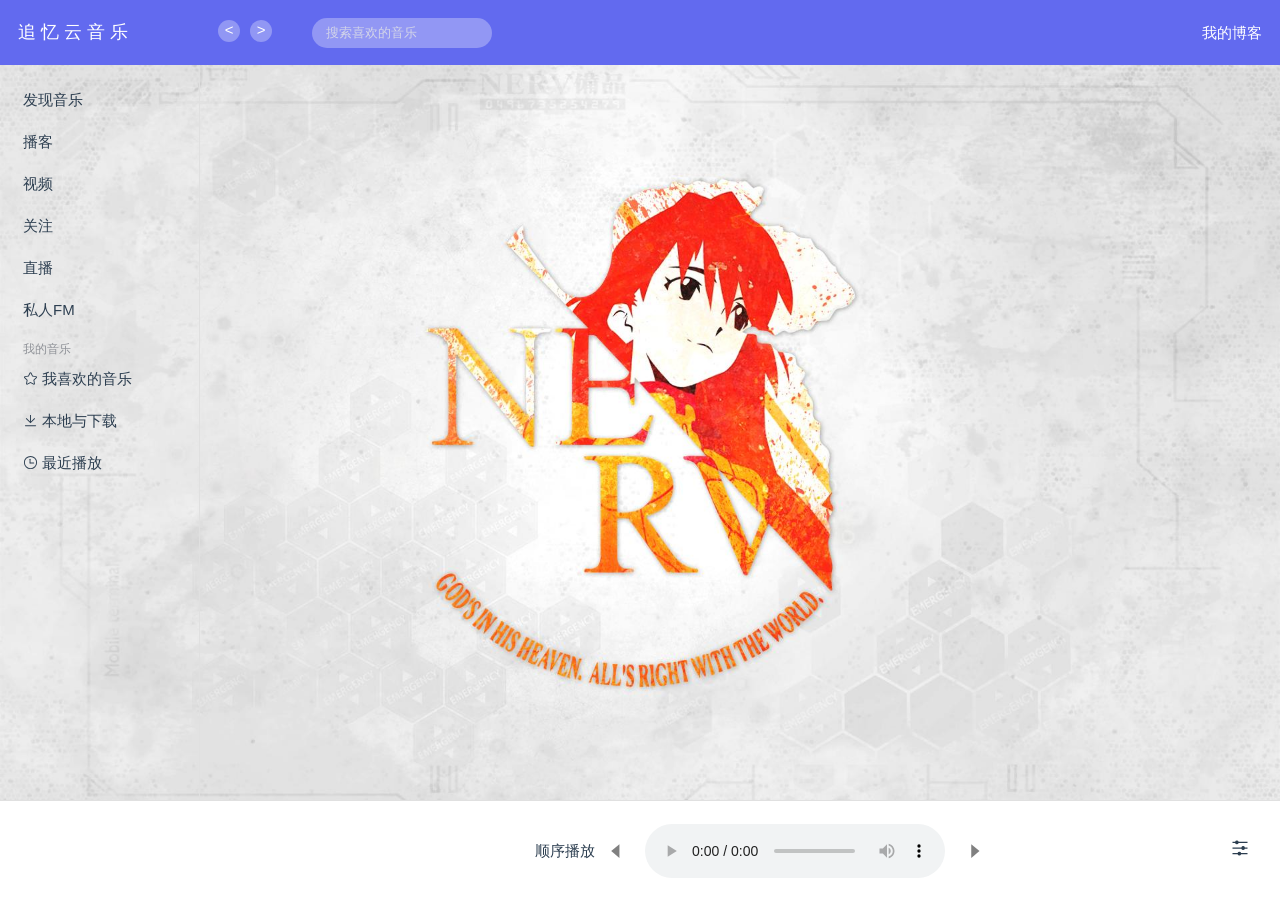
